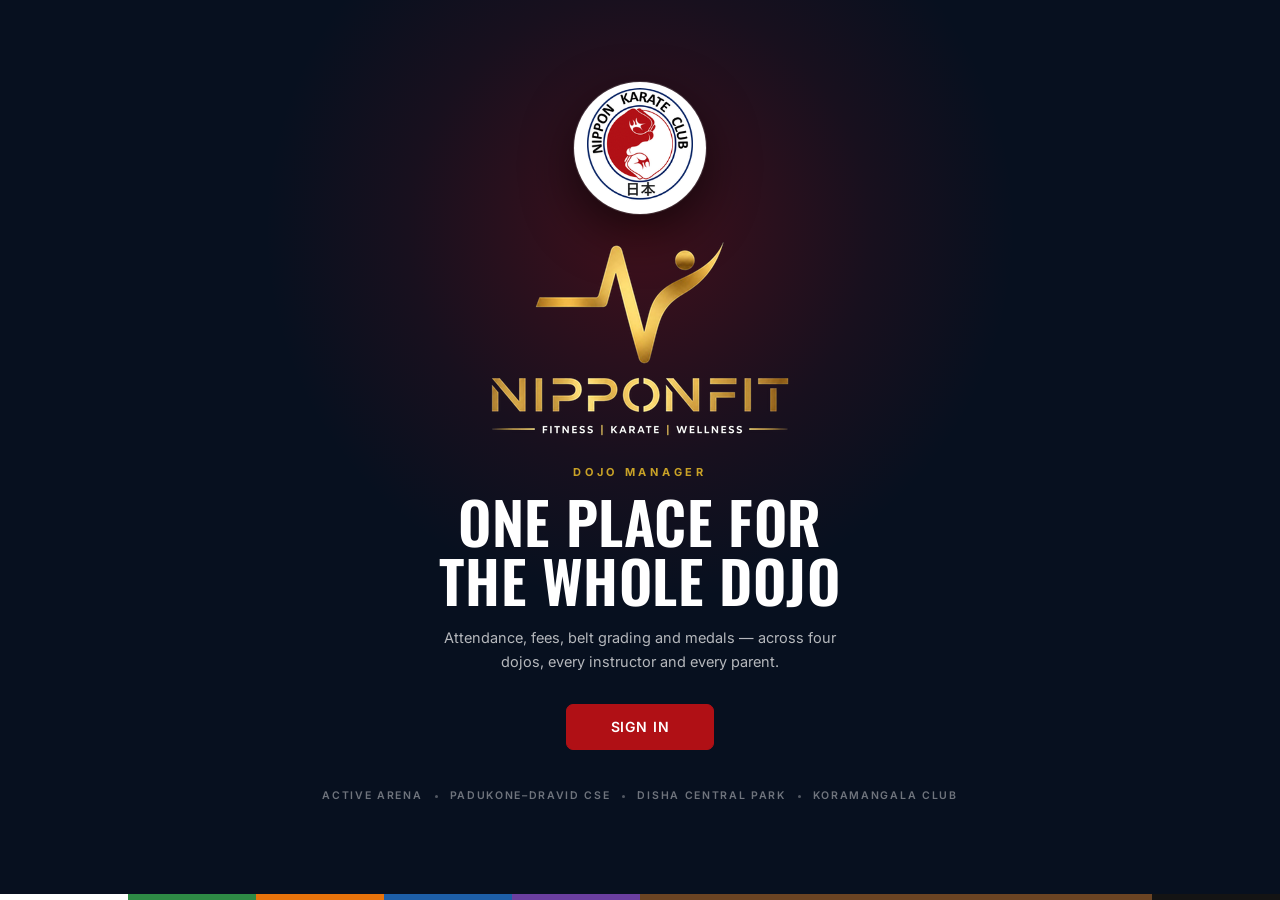
==== index.html @ 5891b711 "App Prototype update" ====
<!DOCTYPE html>
<html lang="en">
<head>
<meta charset="utf-8" />
<meta name="viewport" content="width=device-width, initial-scale=1, viewport-fit=cover" />
<title>Nippon Fit — Dojo Manager</title>
<meta name="description" content="Attendance, fees, belt grading and medals for Nippon Karate Club." />
<meta name="theme-color" content="#12305B" />

<link rel="manifest" href="manifest.json" />
<link rel="icon" href="icon-192.png" />
<link rel="apple-touch-icon" href="icon-192.png" />
<meta name="mobile-web-app-capable" content="yes" />
<meta name="apple-mobile-web-app-capable" content="yes" />
<meta name="apple-mobile-web-app-status-bar-style" content="black-translucent" />
<meta name="apple-mobile-web-app-title" content="Nippon Fit" />

<style>
  html,body { margin:0; padding:0; background:#FFFDF2; }
  #boot { min-height:100vh; display:grid; place-items:center; background:#07101F; color:#fff;
          font-family:system-ui,sans-serif; font-size:12px; letter-spacing:.24em;
          text-transform:uppercase; }
</style>
</head>
<body>
<div id="root"><div id="boot">Loading</div></div>

<script>
(()=>{var df=Object.create;var gs=Object.defineProperty;var ff=Object.getOwnPropertyDescriptor;var cf=Object.getOwnPropertyNames;var pf=Object.getPrototypeOf,mf=Object.prototype.hasOwnProperty;var jn=(e,n)=>()=>{try{return n||e((n={exports:{}}).exports,n),n.exports}catch(t){throw n=0,t}};var vf=(e,n,t,r)=>{if(n&&typeof n=="object"||typeof n=="function")for(let i of cf(n))!mf.call(e,i)&&i!==t&&gs(e,i,{get:()=>n[i],enumerable:!(r=ff(n,i))||r.enumerable});return e};var Kl=(e,n,t)=>(t=e!=null?df(pf(e)):{},vf(n||!e||!e.__esModule?gs(t,"default",{value:e,enumerable:!0}):t,e));var Is=jn(b=>{"use strict";var Ct=Symbol.for("react.element"),gf=Symbol.for("react.portal"),hf=Symbol.for("react.fragment"),yf=Symbol.for("react.strict_mode"),Af=Symbol.for("react.profiler"),Nf=Symbol.for("react.provider"),wf=Symbol.for("react.context"),Sf=Symbol.for("react.forward_ref"),kf=Symbol.for("react.suspense"),xf=Symbol.for("react.memo"),Cf=Symbol.for("react.lazy"),hs=Symbol.iterator;function Ef(e){return e===null||typeof e!="object"?null:(e=hs&&e[hs]||e["@@iterator"],typeof e=="function"?e:null)}var Ns={isMounted:function(){return!1},enqueueForceUpdate:function(){},enqueueReplaceState:function(){},enqueueSetState:function(){}},ws=Object.assign,Ss={};function Hn(e,n,t){this.props=e,this.context=n,this.refs=Ss,this.updater=t||Ns}Hn.prototype.isReactComponent={};Hn.prototype.setState=function(e,n){if(typeof e!="object"&&typeof e!="function"&&e!=null)throw Error("setState(...): takes an object of state variables to update or a function which returns an object of state variables.");this.updater.enqueueSetState(this,e,n,"setState")};Hn.prototype.forceUpdate=function(e){this.updater.enqueueForceUpdate(this,e,"forceUpdate")};function ks(){}ks.prototype=Hn.prototype;function Gl(e,n,t){this.props=e,this.context=n,this.refs=Ss,this.updater=t||Ns}var Yl=Gl.prototype=new ks;Yl.constructor=Gl;ws(Yl,Hn.prototype);Yl.isPureReactComponent=!0;var ys=Array.isArray,xs=Object.prototype.hasOwnProperty,Hl={current:null},Cs={key:!0,ref:!0,__self:!0,__source:!0};function Es(e,n,t){var r,i={},o=null,s=null;if(n!=null)for(r in n.ref!==void 0&&(s=n.ref),n.key!==void 0&&(o=""+n.key),n)xs.call(n,r)&&!Cs.hasOwnProperty(r)&&(i[r]=n[r]);var a=arguments.length-2;if(a===1)i.children=t;else if(1<a){for(var u=Array(a),d=0;d<a;d++)u[d]=arguments[d+2];i.children=u}if(e&&e.defaultProps)for(r in a=e.defaultProps,a)i[r]===void 0&&(i[r]=a[r]);return{$$typeof:Ct,type:e,key:o,ref:s,props:i,_owner:Hl.current}}function zf(e,n){return{$$typeof:Ct,type:e.type,key:n,ref:e.ref,props:e.props,_owner:e._owner}}function Jl(e){return typeof e=="object"&&e!==null&&e.$$typeof===Ct}function If(e){var n={"=":"=0",":":"=2"};return"$"+e.replace(/[=:]/g,function(t){return n[t]})}var As=/\/+/g;function Xl(e,n){return typeof e=="object"&&e!==null&&e.key!=null?If(""+e.key):n.toString(36)}function Ar(e,n,t,r,i){var o=typeof e;(o==="undefined"||o==="boolean")&&(e=null);var s=!1;if(e===null)s=!0;else switch(o){case"string":case"number":s=!0;break;case"object":switch(e.$$typeof){case Ct:case gf:s=!0}}if(s)return s=e,i=i(s),e=r===""?"."+Xl(s,0):r,ys(i)?(t="",e!=null&&(t=e.replace(As,"$&/")+"/"),Ar(i,n,t,"",function(d){return d})):i!=null&&(Jl(i)&&(i=zf(i,t+(!i.key||s&&s.key===i.key?"":(""+i.key).replace(As,"$&/")+"/")+e)),n.push(i)),1;if(s=0,r=r===""?".":r+":",ys(e))for(var a=0;a<e.length;a++){o=e[a];var u=r+Xl(o,a);s+=Ar(o,n,t,u,i)}else if(u=Ef(e),typeof u=="function")for(e=u.call(e),a=0;!(o=e.next()).done;)o=o.value,u=r+Xl(o,a++),s+=Ar(o,n,t,u,i);else if(o==="object")throw n=String(e),Error("Objects are not valid as a React child (found: "+(n==="[object Object]"?"object with keys {"+Object.keys(e).join(", ")+"}":n)+"). If you meant to render a collection of children, use an array instead.");return s}function yr(e,n,t){if(e==null)return e;var r=[],i=0;return Ar(e,r,"","",function(o){return n.call(t,o,i++)}),r}function Mf(e){if(e._status===-1){var n=e._result;n=n(),n.then(function(t){(e._status===0||e._status===-1)&&(e._status=1,e._result=t)},function(t){(e._status===0||e._status===-1)&&(e._status=2,e._result=t)}),e._status===-1&&(e._status=0,e._result=n)}if(e._status===1)return e._result.default;throw e._result}var de={current:null},Nr={transition:null},Pf={ReactCurrentDispatcher:de,ReactCurrentBatchConfig:Nr,ReactCurrentOwner:Hl};function zs(){throw Error("act(...) is not supported in production builds of React.")}b.Children={map:yr,forEach:function(e,n,t){yr(e,function(){n.apply(this,arguments)},t)},count:function(e){var n=0;return yr(e,function(){n++}),n},toArray:function(e){return yr(e,function(n){return n})||[]},only:function(e){if(!Jl(e))throw Error("React.Children.only expected to receive a single React element child.");return e}};b.Component=Hn;b.Fragment=hf;b.Profiler=Af;b.PureComponent=Gl;b.StrictMode=yf;b.Suspense=kf;b.__SECRET_INTERNALS_DO_NOT_USE_OR_YOU_WILL_BE_FIRED=Pf;b.act=zs;b.cloneElement=function(e,n,t){if(e==null)throw Error("React.cloneElement(...): The argument must be a React element, but you passed "+e+".");var r=ws({},e.props),i=e.key,o=e.ref,s=e._owner;if(n!=null){if(n.ref!==void 0&&(o=n.ref,s=Hl.current),n.key!==void 0&&(i=""+n.key),e.type&&e.type.defaultProps)var a=e.type.defaultProps;for(u in n)xs.call(n,u)&&!Cs.hasOwnProperty(u)&&(r[u]=n[u]===void 0&&a!==void 0?a[u]:n[u])}var u=arguments.length-2;if(u===1)r.children=t;else if(1<u){a=Array(u);for(var d=0;d<u;d++)a[d]=arguments[d+2];r.children=a}return{$$typeof:Ct,type:e.type,key:i,ref:o,props:r,_owner:s}};b.createContext=function(e){return e={$$typeof:wf,_currentValue:e,_currentValue2:e,_threadCount:0,Provider:null,Consumer:null,_defaultValue:null,_globalName:null},e.Provider={$$typeof:Nf,_context:e},e.Consumer=e};b.createElement=Es;b.createFactory=function(e){var n=Es.bind(null,e);return n.type=e,n};b.createRef=function(){return{current:null}};b.forwardRef=function(e){return{$$typeof:Sf,render:e}};b.isValidElement=Jl;b.lazy=function(e){return{$$typeof:Cf,_payload:{_status:-1,_result:e},_init:Mf}};b.memo=function(e,n){return{$$typeof:xf,type:e,compare:n===void 0?null:n}};b.startTransition=function(e){var n=Nr.transition;Nr.transition={};try{e()}finally{Nr.transition=n}};b.unstable_act=zs;b.useCallback=function(e,n){return de.current.useCallback(e,n)};b.useContext=function(e){return de.current.useContext(e)};b.useDebugValue=function(){};b.useDeferredValue=function(e){return de.current.useDeferredValue(e)};b.useEffect=function(e,n){return de.current.useEffect(e,n)};b.useId=function(){return de.current.useId()};b.useImperativeHandle=function(e,n,t){return de.current.useImperativeHandle(e,n,t)};b.useInsertionEffect=function(e,n){return de.current.useInsertionEffect(e,n)};b.useLayoutEffect=function(e,n){return de.current.useLayoutEffect(e,n)};b.useMemo=function(e,n){return de.current.useMemo(e,n)};b.useReducer=function(e,n,t){return de.current.useReducer(e,n,t)};b.useRef=function(e){return de.current.useRef(e)};b.useState=function(e){return de.current.useState(e)};b.useSyncExternalStore=function(e,n,t){return de.current.useSyncExternalStore(e,n,t)};b.useTransition=function(){return de.current.useTransition()};b.version="18.3.1"});var wr=jn((cm,Ms)=>{"use strict";Ms.exports=Is()});var Ls=jn(W=>{"use strict";function $l(e,n){var t=e.length;e.push(n);e:for(;0<t;){var r=t-1>>>1,i=e[r];if(0<Sr(i,n))e[r]=n,e[t]=i,t=r;else break e}}function be(e){return e.length===0?null:e[0]}function xr(e){if(e.length===0)return null;var n=e[0],t=e.pop();if(t!==n){e[0]=t;e:for(var r=0,i=e.length,o=i>>>1;r<o;){var s=2*(r+1)-1,a=e[s],u=s+1,d=e[u];if(0>Sr(a,t))u<i&&0>Sr(d,a)?(e[r]=d,e[u]=t,r=u):(e[r]=a,e[s]=t,r=s);else if(u<i&&0>Sr(d,t))e[r]=d,e[u]=t,r=u;else break e}}return n}function Sr(e,n){var t=e.sortIndex-n.sortIndex;return t!==0?t:e.id-n.id}typeof performance=="object"&&typeof performance.now=="function"?(Ps=performance,W.unstable_now=function(){return Ps.now()}):(Zl=Date,js=Zl.now(),W.unstable_now=function(){return Zl.now()-js});var Ps,Zl,js,Ue=[],dn=[],jf=1,Ee=null,le=3,Cr=!1,Tn=!1,zt=!1,bs=typeof setTimeout=="function"?setTimeout:null,Ds=typeof clearTimeout=="function"?clearTimeout:null,Ts=typeof setImmediate<"u"?setImmediate:null;typeof navigator<"u"&&navigator.scheduling!==void 0&&navigator.scheduling.isInputPending!==void 0&&navigator.scheduling.isInputPending.bind(navigator.scheduling);function ei(e){for(var n=be(dn);n!==null;){if(n.callback===null)xr(dn);else if(n.startTime<=e)xr(dn),n.sortIndex=n.expirationTime,$l(Ue,n);else break;n=be(dn)}}function ni(e){if(zt=!1,ei(e),!Tn)if(be(Ue)!==null)Tn=!0,ri(ti);else{var n=be(dn);n!==null&&li(ni,n.startTime-e)}}function ti(e,n){Tn=!1,zt&&(zt=!1,Ds(It),It=-1),Cr=!0;var t=le;try{for(ei(n),Ee=be(Ue);Ee!==null&&(!(Ee.expirationTime>n)||e&&!Ws());){var r=Ee.callback;if(typeof r=="function"){Ee.callback=null,le=Ee.priorityLevel;var i=r(Ee.expirationTime<=n);n=W.unstable_now(),typeof i=="function"?Ee.callback=i:Ee===be(Ue)&&xr(Ue),ei(n)}else xr(Ue);Ee=be(Ue)}if(Ee!==null)var o=!0;else{var s=be(dn);s!==null&&li(ni,s.startTime-n),o=!1}return o}finally{Ee=null,le=t,Cr=!1}}var Er=!1,kr=null,It=-1,Os=5,Bs=-1;function Ws(){return!(W.unstable_now()-Bs<Os)}function Rl(){if(kr!==null){var e=W.unstable_now();Bs=e;var n=!0;try{n=kr(!0,e)}finally{n?Et():(Er=!1,kr=null)}}else Er=!1}var Et;typeof Ts=="function"?Et=function(){Ts(Rl)}:typeof MessageChannel<"u"?(_l=new MessageChannel,Vs=_l.port2,_l.port1.onmessage=Rl,Et=function(){Vs.postMessage(null)}):Et=function(){bs(Rl,0)};var _l,Vs;function ri(e){kr=e,Er||(Er=!0,Et())}function li(e,n){It=bs(function(){e(W.unstable_now())},n)}W.unstable_IdlePriority=5;W.unstable_ImmediatePriority=1;W.unstable_LowPriority=4;W.unstable_NormalPriority=3;W.unstable_Profiling=null;W.unstable_UserBlockingPriority=2;W.unstable_cancelCallback=function(e){e.callback=null};W.unstable_continueExecution=function(){Tn||Cr||(Tn=!0,ri(ti))};W.unstable_forceFrameRate=function(e){0>e||125<e?console.error("forceFrameRate takes a positive int between 0 and 125, forcing frame rates higher than 125 fps is not supported"):Os=0<e?Math.floor(1e3/e):5};W.unstable_getCurrentPriorityLevel=function(){return le};W.unstable_getFirstCallbackNode=function(){return be(Ue)};W.unstable_next=function(e){switch(le){case 1:case 2:case 3:var n=3;break;default:n=le}var t=le;le=n;try{return e()}finally{le=t}};W.unstable_pauseExecution=function(){};W.unstable_requestPaint=function(){};W.unstable_runWithPriority=function(e,n){switch(e){case 1:case 2:case 3:case 4:case 5:break;default:e=3}var t=le;le=e;try{return n()}finally{le=t}};W.unstable_scheduleCallback=function(e,n,t){var r=W.unstable_now();switch(typeof t=="object"&&t!==null?(t=t.delay,t=typeof t=="number"&&0<t?r+t:r):t=r,e){case 1:var i=-1;break;case 2:i=250;break;case 5:i=1073741823;break;case 4:i=1e4;break;default:i=5e3}return i=t+i,e={id:jf++,callback:n,priorityLevel:e,startTime:t,expirationTime:i,sortIndex:-1},t>r?(e.sortIndex=t,$l(dn,e),be(Ue)===null&&e===be(dn)&&(zt?(Ds(It),It=-1):zt=!0,li(ni,t-r))):(e.sortIndex=i,$l(Ue,e),Tn||Cr||(Tn=!0,ri(ti))),e};W.unstable_shouldYield=Ws;W.unstable_wrapCallback=function(e){var n=le;return function(){var t=le;le=n;try{return e.apply(this,arguments)}finally{le=t}}}});var Qs=jn((mm,Fs)=>{"use strict";Fs.exports=Ls()});var Xd=jn(Ce=>{"use strict";var Tf=wr(),ke=Qs();function x(e){for(var n="https://reactjs.org/docs/error-decoder.html?invariant="+e,t=1;t<arguments.length;t++)n+="&args[]="+encodeURIComponent(arguments[t]);return"Minified React error #"+e+"; visit "+n+" for the full message or use the non-minified dev environment for full errors and additional helpful warnings."}var Ha=new Set,Zt={};function Xn(e,n){vt(e,n),vt(e+"Capture",n)}function vt(e,n){for(Zt[e]=n,e=0;e<n.length;e++)Ha.add(n[e])}var en=!(typeof window>"u"||typeof window.document>"u"||typeof window.document.createElement>"u"),zi=Object.prototype.hasOwnProperty,Vf=/^[:A-Z_a-z\u00C0-\u00D6\u00D8-\u00F6\u00F8-\u02FF\u0370-\u037D\u037F-\u1FFF\u200C-\u200D\u2070-\u218F\u2C00-\u2FEF\u3001-\uD7FF\uF900-\uFDCF\uFDF0-\uFFFD][:A-Z_a-z\u00C0-\u00D6\u00D8-\u00F6\u00F8-\u02FF\u0370-\u037D\u037F-\u1FFF\u200C-\u200D\u2070-\u218F\u2C00-\u2FEF\u3001-\uD7FF\uF900-\uFDCF\uFDF0-\uFFFD\-.0-9\u00B7\u0300-\u036F\u203F-\u2040]*$/,Us={},qs={};function bf(e){return zi.call(qs,e)?!0:zi.call(Us,e)?!1:Vf.test(e)?qs[e]=!0:(Us[e]=!0,!1)}function Df(e,n,t,r){if(t!==null&&t.type===0)return!1;switch(typeof n){case"function":case"symbol":return!0;case"boolean":return r?!1:t!==null?!t.acceptsBooleans:(e=e.toLowerCase().slice(0,5),e!=="data-"&&e!=="aria-");default:return!1}}function Of(e,n,t,r){if(n===null||typeof n>"u"||Df(e,n,t,r))return!0;if(r)return!1;if(t!==null)switch(t.type){case 3:return!n;case 4:return n===!1;case 5:return isNaN(n);case 6:return isNaN(n)||1>n}return!1}function pe(e,n,t,r,i,o,s){this.acceptsBooleans=n===2||n===3||n===4,this.attributeName=r,this.attributeNamespace=i,this.mustUseProperty=t,this.propertyName=e,this.type=n,this.sanitizeURL=o,this.removeEmptyString=s}var ne={};"children dangerouslySetInnerHTML defaultValue defaultChecked innerHTML suppressContentEditableWarning suppressHydrationWarning style".split(" ").forEach(function(e){ne[e]=new pe(e,0,!1,e,null,!1,!1)});[["acceptCharset","accept-charset"],["className","class"],["htmlFor","for"],["httpEquiv","http-equiv"]].forEach(function(e){var n=e[0];ne[n]=new pe(n,1,!1,e[1],null,!1,!1)});["contentEditable","draggable","spellCheck","value"].forEach(function(e){ne[e]=new pe(e,2,!1,e.toLowerCase(),null,!1,!1)});["autoReverse","externalResourcesRequired","focusable","preserveAlpha"].forEach(function(e){ne[e]=new pe(e,2,!1,e,null,!1,!1)});"allowFullScreen async autoFocus autoPlay controls default defer disabled disablePictureInPicture disableRemotePlayback formNoValidate hidden loop noModule noValidate open playsInline readOnly required reversed scoped seamless itemScope".split(" ").forEach(function(e){ne[e]=new pe(e,3,!1,e.toLowerCase(),null,!1,!1)});["checked","multiple","muted","selected"].forEach(function(e){ne[e]=new pe(e,3,!0,e,null,!1,!1)});["capture","download"].forEach(function(e){ne[e]=new pe(e,4,!1,e,null,!1,!1)});["cols","rows","size","span"].forEach(function(e){ne[e]=new pe(e,6,!1,e,null,!1,!1)});["rowSpan","start"].forEach(function(e){ne[e]=new pe(e,5,!1,e.toLowerCase(),null,!1,!1)});var No=/[\-:]([a-z])/g;function wo(e){return e[1].toUpperCase()}"accent-height alignment-baseline arabic-form baseline-shift cap-height clip-path clip-rule color-interpolation color-interpolation-filters color-profile color-rendering dominant-baseline enable-background fill-opacity fill-rule flood-color flood-opacity font-family font-size font-size-adjust font-stretch font-style font-variant font-weight glyph-name glyph-orientation-horizontal glyph-orientation-vertical horiz-adv-x horiz-origin-x image-rendering letter-spacing lighting-color marker-end marker-mid marker-start overline-position overline-thickness paint-order panose-1 pointer-events rendering-intent shape-rendering stop-color stop-opacity strikethrough-position strikethrough-thickness stroke-dasharray stroke-dashoffset stroke-linecap stroke-linejoin stroke-miterlimit stroke-opacity stroke-width text-anchor text-decoration text-rendering underline-position underline-thickness unicode-bidi unicode-range units-per-em v-alphabetic v-hanging v-ideographic v-mathematical vector-effect vert-adv-y vert-origin-x vert-origin-y word-spacing writing-mode xmlns:xlink x-height".split(" ").forEach(function(e){var n=e.replace(No,wo);ne[n]=new pe(n,1,!1,e,null,!1,!1)});"xlink:actuate xlink:arcrole xlink:role xlink:show xlink:title xlink:type".split(" ").forEach(function(e){var n=e.replace(No,wo);ne[n]=new pe(n,1,!1,e,"http://www.w3.org/1999/xlink",!1,!1)});["xml:base","xml:lang","xml:space"].forEach(function(e){var n=e.replace(No,wo);ne[n]=new pe(n,1,!1,e,"http://www.w3.org/XML/1998/namespace",!1,!1)});["tabIndex","crossOrigin"].forEach(function(e){ne[e]=new pe(e,1,!1,e.toLowerCase(),null,!1,!1)});ne.xlinkHref=new pe("xlinkHref",1,!1,"xlink:href","http://www.w3.org/1999/xlink",!0,!1);["src","href","action","formAction"].forEach(function(e){ne[e]=new pe(e,1,!1,e.toLowerCase(),null,!0,!0)});function So(e,n,t,r){var i=ne.hasOwnProperty(n)?ne[n]:null;(i!==null?i.type!==0:r||!(2<n.length)||n[0]!=="o"&&n[0]!=="O"||n[1]!=="n"&&n[1]!=="N")&&(Of(n,t,i,r)&&(t=null),r||i===null?bf(n)&&(t===null?e.removeAttribute(n):e.setAttribute(n,""+t)):i.mustUseProperty?e[i.propertyName]=t===null?i.type===3?!1:"":t:(n=i.attributeName,r=i.attributeNamespace,t===null?e.removeAttribute(n):(i=i.type,t=i===3||i===4&&t===!0?"":""+t,r?e.setAttributeNS(r,n,t):e.setAttribute(n,t))))}var ln=Tf.__SECRET_INTERNALS_DO_NOT_USE_OR_YOU_WILL_BE_FIRED,zr=Symbol.for("react.element"),Rn=Symbol.for("react.portal"),_n=Symbol.for("react.fragment"),ko=Symbol.for("react.strict_mode"),Ii=Symbol.for("react.profiler"),Ja=Symbol.for("react.provider"),Za=Symbol.for("react.context"),xo=Symbol.for("react.forward_ref"),Mi=Symbol.for("react.suspense"),Pi=Symbol.for("react.suspense_list"),Co=Symbol.for("react.memo"),cn=Symbol.for("react.lazy"),Ra=Symbol.for("react.offscreen"),Ks=Symbol.iterator;function Mt(e){return e===null||typeof e!="object"?null:(e=Ks&&e[Ks]||e["@@iterator"],typeof e=="function"?e:null)}var X=Object.assign,ii;function Bt(e){if(ii===void 0)try{throw Error()}catch(t){var n=t.stack.trim().match(/\n( *(at )?)/);ii=n&&n[1]||""}return`
`+ii+e}var oi=!1;function si(e,n){if(!e||oi)return"";oi=!0;var t=Error.prepareStackTrace;Error.prepareStackTrace=void 0;try{if(n)if(n=function(){throw Error()},Object.defineProperty(n.prototype,"props",{set:function(){throw Error()}}),typeof Reflect=="object"&&Reflect.construct){try{Reflect.construct(n,[])}catch(d){var r=d}Reflect.construct(e,[],n)}else{try{n.call()}catch(d){r=d}e.call(n.prototype)}else{try{throw Error()}catch(d){r=d}e()}}catch(d){if(d&&r&&typeof d.stack=="string"){for(var i=d.stack.split(`
`),o=r.stack.split(`
`),s=i.length-1,a=o.length-1;1<=s&&0<=a&&i[s]!==o[a];)a--;for(;1<=s&&0<=a;s--,a--)if(i[s]!==o[a]){if(s!==1||a!==1)do if(s--,a--,0>a||i[s]!==o[a]){var u=`
`+i[s].replace(" at new "," at ");return e.displayName&&u.includes("<anonymous>")&&(u=u.replace("<anonymous>",e.displayName)),u}while(1<=s&&0<=a);break}}}finally{oi=!1,Error.prepareStackTrace=t}return(e=e?e.displayName||e.name:"")?Bt(e):""}function Bf(e){switch(e.tag){case 5:return Bt(e.type);case 16:return Bt("Lazy");case 13:return Bt("Suspense");case 19:return Bt("SuspenseList");case 0:case 2:case 15:return e=si(e.type,!1),e;case 11:return e=si(e.type.render,!1),e;case 1:return e=si(e.type,!0),e;default:return""}}function ji(e){if(e==null)return null;if(typeof e=="function")return e.displayName||e.name||null;if(typeof e=="string")return e;switch(e){case _n:return"Fragment";case Rn:return"Portal";case Ii:return"Profiler";case ko:return"StrictMode";case Mi:return"Suspense";case Pi:return"SuspenseList"}if(typeof e=="object")switch(e.$$typeof){case Za:return(e.displayName||"Context")+".Consumer";case Ja:return(e._context.displayName||"Context")+".Provider";case xo:var n=e.render;return e=e.displayName,e||(e=n.displayName||n.name||"",e=e!==""?"ForwardRef("+e+")":"ForwardRef"),e;case Co:return n=e.displayName||null,n!==null?n:ji(e.type)||"Memo";case cn:n=e._payload,e=e._init;try{return ji(e(n))}catch{}}return null}function Wf(e){var n=e.type;switch(e.tag){case 24:return"Cache";case 9:return(n.displayName||"Context")+".Consumer";case 10:return(n._context.displayName||"Context")+".Provider";case 18:return"DehydratedFragment";case 11:return e=n.render,e=e.displayName||e.name||"",n.displayName||(e!==""?"ForwardRef("+e+")":"ForwardRef");case 7:return"Fragment";case 5:return n;case 4:return"Portal";case 3:return"Root";case 6:return"Text";case 16:return ji(n);case 8:return n===ko?"StrictMode":"Mode";case 22:return"Offscreen";case 12:return"Profiler";case 21:return"Scope";case 13:return"Suspense";case 19:return"SuspenseList";case 25:return"TracingMarker";case 1:case 0:case 17:case 2:case 14:case 15:if(typeof n=="function")return n.displayName||n.name||null;if(typeof n=="string")return n}return null}function En(e){switch(typeof e){case"boolean":case"number":case"string":case"undefined":return e;case"object":return e;default:return""}}function _a(e){var n=e.type;return(e=e.nodeName)&&e.toLowerCase()==="input"&&(n==="checkbox"||n==="radio")}function Lf(e){var n=_a(e)?"checked":"value",t=Object.getOwnPropertyDescriptor(e.constructor.prototype,n),r=""+e[n];if(!e.hasOwnProperty(n)&&typeof t<"u"&&typeof t.get=="function"&&typeof t.set=="function"){var i=t.get,o=t.set;return Object.defineProperty(e,n,{configurable:!0,get:function(){return i.call(this)},set:function(s){r=""+s,o.call(this,s)}}),Object.defineProperty(e,n,{enumerable:t.enumerable}),{getValue:function(){return r},setValue:function(s){r=""+s},stopTracking:function(){e._valueTracker=null,delete e[n]}}}}function Ir(e){e._valueTracker||(e._valueTracker=Lf(e))}function $a(e){if(!e)return!1;var n=e._valueTracker;if(!n)return!0;var t=n.getValue(),r="";return e&&(r=_a(e)?e.checked?"true":"false":e.value),e=r,e!==t?(n.setValue(e),!0):!1}function tl(e){if(e=e||(typeof document<"u"?document:void 0),typeof e>"u")return null;try{return e.activeElement||e.body}catch{return e.body}}function Ti(e,n){var t=n.checked;return X({},n,{defaultChecked:void 0,defaultValue:void 0,value:void 0,checked:t??e._wrapperState.initialChecked})}function Xs(e,n){var t=n.defaultValue==null?"":n.defaultValue,r=n.checked!=null?n.checked:n.defaultChecked;t=En(n.value!=null?n.value:t),e._wrapperState={initialChecked:r,initialValue:t,controlled:n.type==="checkbox"||n.type==="radio"?n.checked!=null:n.value!=null}}function eu(e,n){n=n.checked,n!=null&&So(e,"checked",n,!1)}function Vi(e,n){eu(e,n);var t=En(n.value),r=n.type;if(t!=null)r==="number"?(t===0&&e.value===""||e.value!=t)&&(e.value=""+t):e.value!==""+t&&(e.value=""+t);else if(r==="submit"||r==="reset"){e.removeAttribute("value");return}n.hasOwnProperty("value")?bi(e,n.type,t):n.hasOwnProperty("defaultValue")&&bi(e,n.type,En(n.defaultValue)),n.checked==null&&n.defaultChecked!=null&&(e.defaultChecked=!!n.defaultChecked)}function Gs(e,n,t){if(n.hasOwnProperty("value")||n.hasOwnProperty("defaultValue")){var r=n.type;if(!(r!=="submit"&&r!=="reset"||n.value!==void 0&&n.value!==null))return;n=""+e._wrapperState.initialValue,t||n===e.value||(e.value=n),e.defaultValue=n}t=e.name,t!==""&&(e.name=""),e.defaultChecked=!!e._wrapperState.initialChecked,t!==""&&(e.name=t)}function bi(e,n,t){(n!=="number"||tl(e.ownerDocument)!==e)&&(t==null?e.defaultValue=""+e._wrapperState.initialValue:e.defaultValue!==""+t&&(e.defaultValue=""+t))}var Wt=Array.isArray;function ut(e,n,t,r){if(e=e.options,n){n={};for(var i=0;i<t.length;i++)n["$"+t[i]]=!0;for(t=0;t<e.length;t++)i=n.hasOwnProperty("$"+e[t].value),e[t].selected!==i&&(e[t].selected=i),i&&r&&(e[t].defaultSelected=!0)}else{for(t=""+En(t),n=null,i=0;i<e.length;i++){if(e[i].value===t){e[i].selected=!0,r&&(e[i].defaultSelected=!0);return}n!==null||e[i].disabled||(n=e[i])}n!==null&&(n.selected=!0)}}function Di(e,n){if(n.dangerouslySetInnerHTML!=null)throw Error(x(91));return X({},n,{value:void 0,defaultValue:void 0,children:""+e._wrapperState.initialValue})}function Ys(e,n){var t=n.value;if(t==null){if(t=n.children,n=n.defaultValue,t!=null){if(n!=null)throw Error(x(92));if(Wt(t)){if(1<t.length)throw Error(x(93));t=t[0]}n=t}n==null&&(n=""),t=n}e._wrapperState={initialValue:En(t)}}function nu(e,n){var t=En(n.value),r=En(n.defaultValue);t!=null&&(t=""+t,t!==e.value&&(e.value=t),n.defaultValue==null&&e.defaultValue!==t&&(e.defaultValue=t)),r!=null&&(e.defaultValue=""+r)}function Hs(e){var n=e.textContent;n===e._wrapperState.initialValue&&n!==""&&n!==null&&(e.value=n)}function tu(e){switch(e){case"svg":return"http://www.w3.org/2000/svg";case"math":return"http://www.w3.org/1998/Math/MathML";default:return"http://www.w3.org/1999/xhtml"}}function Oi(e,n){return e==null||e==="http://www.w3.org/1999/xhtml"?tu(n):e==="http://www.w3.org/2000/svg"&&n==="foreignObject"?"http://www.w3.org/1999/xhtml":e}var Mr,ru=(function(e){return typeof MSApp<"u"&&MSApp.execUnsafeLocalFunction?function(n,t,r,i){MSApp.execUnsafeLocalFunction(function(){return e(n,t,r,i)})}:e})(function(e,n){if(e.namespaceURI!=="http://www.w3.org/2000/svg"||"innerHTML"in e)e.innerHTML=n;else{for(Mr=Mr||document.createElement("div"),Mr.innerHTML="<svg>"+n.valueOf().toString()+"</svg>",n=Mr.firstChild;e.firstChild;)e.removeChild(e.firstChild);for(;n.firstChild;)e.appendChild(n.firstChild)}});function Rt(e,n){if(n){var t=e.firstChild;if(t&&t===e.lastChild&&t.nodeType===3){t.nodeValue=n;return}}e.textContent=n}var Qt={animationIterationCount:!0,aspectRatio:!0,borderImageOutset:!0,borderImageSlice:!0,borderImageWidth:!0,boxFlex:!0,boxFlexGroup:!0,boxOrdinalGroup:!0,columnCount:!0,columns:!0,flex:!0,flexGrow:!0,flexPositive:!0,flexShrink:!0,flexNegative:!0,flexOrder:!0,gridArea:!0,gridRow:!0,gridRowEnd:!0,gridRowSpan:!0,gridRowStart:!0,gridColumn:!0,gridColumnEnd:!0,gridColumnSpan:!0,gridColumnStart:!0,fontWeight:!0,lineClamp:!0,lineHeight:!0,opacity:!0,order:!0,orphans:!0,tabSize:!0,widows:!0,zIndex:!0,zoom:!0,fillOpacity:!0,floodOpacity:!0,stopOpacity:!0,strokeDasharray:!0,strokeDashoffset:!0,strokeMiterlimit:!0,strokeOpacity:!0,strokeWidth:!0},Ff=["Webkit","ms","Moz","O"];Object.keys(Qt).forEach(function(e){Ff.forEach(function(n){n=n+e.charAt(0).toUpperCase()+e.substring(1),Qt[n]=Qt[e]})});function lu(e,n,t){return n==null||typeof n=="boolean"||n===""?"":t||typeof n!="number"||n===0||Qt.hasOwnProperty(e)&&Qt[e]?(""+n).trim():n+"px"}function iu(e,n){e=e.style;for(var t in n)if(n.hasOwnProperty(t)){var r=t.indexOf("--")===0,i=lu(t,n[t],r);t==="float"&&(t="cssFloat"),r?e.setProperty(t,i):e[t]=i}}var Qf=X({menuitem:!0},{area:!0,base:!0,br:!0,col:!0,embed:!0,hr:!0,img:!0,input:!0,keygen:!0,link:!0,meta:!0,param:!0,source:!0,track:!0,wbr:!0});function Bi(e,n){if(n){if(Qf[e]&&(n.children!=null||n.dangerouslySetInnerHTML!=null))throw Error(x(137,e));if(n.dangerouslySetInnerHTML!=null){if(n.children!=null)throw Error(x(60));if(typeof n.dangerouslySetInnerHTML!="object"||!("__html"in n.dangerouslySetInnerHTML))throw Error(x(61))}if(n.style!=null&&typeof n.style!="object")throw Error(x(62))}}function Wi(e,n){if(e.indexOf("-")===-1)return typeof n.is=="string";switch(e){case"annotation-xml":case"color-profile":case"font-face":case"font-face-src":case"font-face-uri":case"font-face-format":case"font-face-name":case"missing-glyph":return!1;default:return!0}}var Li=null;function Eo(e){return e=e.target||e.srcElement||window,e.correspondingUseElement&&(e=e.correspondingUseElement),e.nodeType===3?e.parentNode:e}var Fi=null,dt=null,ft=null;function Js(e){if(e=vr(e)){if(typeof Fi!="function")throw Error(x(280));var n=e.stateNode;n&&(n=Pl(n),Fi(e.stateNode,e.type,n))}}function ou(e){dt?ft?ft.push(e):ft=[e]:dt=e}function su(){if(dt){var e=dt,n=ft;if(ft=dt=null,Js(e),n)for(e=0;e<n.length;e++)Js(n[e])}}function au(e,n){return e(n)}function uu(){}var ai=!1;function du(e,n,t){if(ai)return e(n,t);ai=!0;try{return au(e,n,t)}finally{ai=!1,(dt!==null||ft!==null)&&(uu(),su())}}function _t(e,n){var t=e.stateNode;if(t===null)return null;var r=Pl(t);if(r===null)return null;t=r[n];e:switch(n){case"onClick":case"onClickCapture":case"onDoubleClick":case"onDoubleClickCapture":case"onMouseDown":case"onMouseDownCapture":case"onMouseMove":case"onMouseMoveCapture":case"onMouseUp":case"onMouseUpCapture":case"onMouseEnter":(r=!r.disabled)||(e=e.type,r=!(e==="button"||e==="input"||e==="select"||e==="textarea")),e=!r;break e;default:e=!1}if(e)return null;if(t&&typeof t!="function")throw Error(x(231,n,typeof t));return t}var Qi=!1;if(en)try{Jn={},Object.defineProperty(Jn,"passive",{get:function(){Qi=!0}}),window.addEventListener("test",Jn,Jn),window.removeEventListener("test",Jn,Jn)}catch{Qi=!1}var Jn;function Uf(e,n,t,r,i,o,s,a,u){var d=Array.prototype.slice.call(arguments,3);try{n.apply(t,d)}catch(m){this.onError(m)}}var Ut=!1,rl=null,ll=!1,Ui=null,qf={onError:function(e){Ut=!0,rl=e}};function Kf(e,n,t,r,i,o,s,a,u){Ut=!1,rl=null,Uf.apply(qf,arguments)}function Xf(e,n,t,r,i,o,s,a,u){if(Kf.apply(this,arguments),Ut){if(Ut){var d=rl;Ut=!1,rl=null}else throw Error(x(198));ll||(ll=!0,Ui=d)}}function Gn(e){var n=e,t=e;if(e.alternate)for(;n.return;)n=n.return;else{e=n;do n=e,(n.flags&4098)!==0&&(t=n.return),e=n.return;while(e)}return n.tag===3?t:null}function fu(e){if(e.tag===13){var n=e.memoizedState;if(n===null&&(e=e.alternate,e!==null&&(n=e.memoizedState)),n!==null)return n.dehydrated}return null}function Zs(e){if(Gn(e)!==e)throw Error(x(188))}function Gf(e){var n=e.alternate;if(!n){if(n=Gn(e),n===null)throw Error(x(188));return n!==e?null:e}for(var t=e,r=n;;){var i=t.return;if(i===null)break;var o=i.alternate;if(o===null){if(r=i.return,r!==null){t=r;continue}break}if(i.child===o.child){for(o=i.child;o;){if(o===t)return Zs(i),e;if(o===r)return Zs(i),n;o=o.sibling}throw Error(x(188))}if(t.return!==r.return)t=i,r=o;else{for(var s=!1,a=i.child;a;){if(a===t){s=!0,t=i,r=o;break}if(a===r){s=!0,r=i,t=o;break}a=a.sibling}if(!s){for(a=o.child;a;){if(a===t){s=!0,t=o,r=i;break}if(a===r){s=!0,r=o,t=i;break}a=a.sibling}if(!s)throw Error(x(189))}}if(t.alternate!==r)throw Error(x(190))}if(t.tag!==3)throw Error(x(188));return t.stateNode.current===t?e:n}function cu(e){return e=Gf(e),e!==null?pu(e):null}function pu(e){if(e.tag===5||e.tag===6)return e;for(e=e.child;e!==null;){var n=pu(e);if(n!==null)return n;e=e.sibling}return null}var mu=ke.unstable_scheduleCallback,Rs=ke.unstable_cancelCallback,Yf=ke.unstable_shouldYield,Hf=ke.unstable_requestPaint,Y=ke.unstable_now,Jf=ke.unstable_getCurrentPriorityLevel,zo=ke.unstable_ImmediatePriority,vu=ke.unstable_UserBlockingPriority,il=ke.unstable_NormalPriority,Zf=ke.unstable_LowPriority,gu=ke.unstable_IdlePriority,El=null,Ge=null;function Rf(e){if(Ge&&typeof Ge.onCommitFiberRoot=="function")try{Ge.onCommitFiberRoot(El,e,void 0,(e.current.flags&128)===128)}catch{}}var Le=Math.clz32?Math.clz32:ec,_f=Math.log,$f=Math.LN2;function ec(e){return e>>>=0,e===0?32:31-(_f(e)/$f|0)|0}var Pr=64,jr=4194304;function Lt(e){switch(e&-e){case 1:return 1;case 2:return 2;case 4:return 4;case 8:return 8;case 16:return 16;case 32:return 32;case 64:case 128:case 256:case 512:case 1024:case 2048:case 4096:case 8192:case 16384:case 32768:case 65536:case 131072:case 262144:case 524288:case 1048576:case 2097152:return e&4194240;case 4194304:case 8388608:case 16777216:case 33554432:case 67108864:return e&130023424;case 134217728:return 134217728;case 268435456:return 268435456;case 536870912:return 536870912;case 1073741824:return 1073741824;default:return e}}function ol(e,n){var t=e.pendingLanes;if(t===0)return 0;var r=0,i=e.suspendedLanes,o=e.pingedLanes,s=t&268435455;if(s!==0){var a=s&~i;a!==0?r=Lt(a):(o&=s,o!==0&&(r=Lt(o)))}else s=t&~i,s!==0?r=Lt(s):o!==0&&(r=Lt(o));if(r===0)return 0;if(n!==0&&n!==r&&(n&i)===0&&(i=r&-r,o=n&-n,i>=o||i===16&&(o&4194240)!==0))return n;if((r&4)!==0&&(r|=t&16),n=e.entangledLanes,n!==0)for(e=e.entanglements,n&=r;0<n;)t=31-Le(n),i=1<<t,r|=e[t],n&=~i;return r}function nc(e,n){switch(e){case 1:case 2:case 4:return n+250;case 8:case 16:case 32:case 64:case 128:case 256:case 512:case 1024:case 2048:case 4096:case 8192:case 16384:case 32768:case 65536:case 131072:case 262144:case 524288:case 1048576:case 2097152:return n+5e3;case 4194304:case 8388608:case 16777216:case 33554432:case 67108864:return-1;case 134217728:case 268435456:case 536870912:case 1073741824:return-1;default:return-1}}function tc(e,n){for(var t=e.suspendedLanes,r=e.pingedLanes,i=e.expirationTimes,o=e.pendingLanes;0<o;){var s=31-Le(o),a=1<<s,u=i[s];u===-1?((a&t)===0||(a&r)!==0)&&(i[s]=nc(a,n)):u<=n&&(e.expiredLanes|=a),o&=~a}}function qi(e){return e=e.pendingLanes&-1073741825,e!==0?e:e&1073741824?1073741824:0}function hu(){var e=Pr;return Pr<<=1,(Pr&4194240)===0&&(Pr=64),e}function ui(e){for(var n=[],t=0;31>t;t++)n.push(e);return n}function pr(e,n,t){e.pendingLanes|=n,n!==536870912&&(e.suspendedLanes=0,e.pingedLanes=0),e=e.eventTimes,n=31-Le(n),e[n]=t}function rc(e,n){var t=e.pendingLanes&~n;e.pendingLanes=n,e.suspendedLanes=0,e.pingedLanes=0,e.expiredLanes&=n,e.mutableReadLanes&=n,e.entangledLanes&=n,n=e.entanglements;var r=e.eventTimes;for(e=e.expirationTimes;0<t;){var i=31-Le(t),o=1<<i;n[i]=0,r[i]=-1,e[i]=-1,t&=~o}}function Io(e,n){var t=e.entangledLanes|=n;for(e=e.entanglements;t;){var r=31-Le(t),i=1<<r;i&n|e[r]&n&&(e[r]|=n),t&=~i}}var B=0;function yu(e){return e&=-e,1<e?4<e?(e&268435455)!==0?16:536870912:4:1}var Au,Mo,Nu,wu,Su,Ki=!1,Tr=[],yn=null,An=null,Nn=null,$t=new Map,er=new Map,mn=[],lc="mousedown mouseup touchcancel touchend touchstart auxclick dblclick pointercancel pointerdown pointerup dragend dragstart drop compositionend compositionstart keydown keypress keyup input textInput copy cut paste click change contextmenu reset submit".split(" ");function _s(e,n){switch(e){case"focusin":case"focusout":yn=null;break;case"dragenter":case"dragleave":An=null;break;case"mouseover":case"mouseout":Nn=null;break;case"pointerover":case"pointerout":$t.delete(n.pointerId);break;case"gotpointercapture":case"lostpointercapture":er.delete(n.pointerId)}}function Pt(e,n,t,r,i,o){return e===null||e.nativeEvent!==o?(e={blockedOn:n,domEventName:t,eventSystemFlags:r,nativeEvent:o,targetContainers:[i]},n!==null&&(n=vr(n),n!==null&&Mo(n)),e):(e.eventSystemFlags|=r,n=e.targetContainers,i!==null&&n.indexOf(i)===-1&&n.push(i),e)}function ic(e,n,t,r,i){switch(n){case"focusin":return yn=Pt(yn,e,n,t,r,i),!0;case"dragenter":return An=Pt(An,e,n,t,r,i),!0;case"mouseover":return Nn=Pt(Nn,e,n,t,r,i),!0;case"pointerover":var o=i.pointerId;return $t.set(o,Pt($t.get(o)||null,e,n,t,r,i)),!0;case"gotpointercapture":return o=i.pointerId,er.set(o,Pt(er.get(o)||null,e,n,t,r,i)),!0}return!1}function ku(e){var n=Dn(e.target);if(n!==null){var t=Gn(n);if(t!==null){if(n=t.tag,n===13){if(n=fu(t),n!==null){e.blockedOn=n,Su(e.priority,function(){Nu(t)});return}}else if(n===3&&t.stateNode.current.memoizedState.isDehydrated){e.blockedOn=t.tag===3?t.stateNode.containerInfo:null;return}}}e.blockedOn=null}function Gr(e){if(e.blockedOn!==null)return!1;for(var n=e.targetContainers;0<n.length;){var t=Xi(e.domEventName,e.eventSystemFlags,n[0],e.nativeEvent);if(t===null){t=e.nativeEvent;var r=new t.constructor(t.type,t);Li=r,t.target.dispatchEvent(r),Li=null}else return n=vr(t),n!==null&&Mo(n),e.blockedOn=t,!1;n.shift()}return!0}function $s(e,n,t){Gr(e)&&t.delete(n)}function oc(){Ki=!1,yn!==null&&Gr(yn)&&(yn=null),An!==null&&Gr(An)&&(An=null),Nn!==null&&Gr(Nn)&&(Nn=null),$t.forEach($s),er.forEach($s)}function jt(e,n){e.blockedOn===n&&(e.blockedOn=null,Ki||(Ki=!0,ke.unstable_scheduleCallback(ke.unstable_NormalPriority,oc)))}function nr(e){function n(i){return jt(i,e)}if(0<Tr.length){jt(Tr[0],e);for(var t=1;t<Tr.length;t++){var r=Tr[t];r.blockedOn===e&&(r.blockedOn=null)}}for(yn!==null&&jt(yn,e),An!==null&&jt(An,e),Nn!==null&&jt(Nn,e),$t.forEach(n),er.forEach(n),t=0;t<mn.length;t++)r=mn[t],r.blockedOn===e&&(r.blockedOn=null);for(;0<mn.length&&(t=mn[0],t.blockedOn===null);)ku(t),t.blockedOn===null&&mn.shift()}var ct=ln.ReactCurrentBatchConfig,sl=!0;function sc(e,n,t,r){var i=B,o=ct.transition;ct.transition=null;try{B=1,Po(e,n,t,r)}finally{B=i,ct.transition=o}}function ac(e,n,t,r){var i=B,o=ct.transition;ct.transition=null;try{B=4,Po(e,n,t,r)}finally{B=i,ct.transition=o}}function Po(e,n,t,r){if(sl){var i=Xi(e,n,t,r);if(i===null)gi(e,n,r,al,t),_s(e,r);else if(ic(i,e,n,t,r))r.stopPropagation();else if(_s(e,r),n&4&&-1<lc.indexOf(e)){for(;i!==null;){var o=vr(i);if(o!==null&&Au(o),o=Xi(e,n,t,r),o===null&&gi(e,n,r,al,t),o===i)break;i=o}i!==null&&r.stopPropagation()}else gi(e,n,r,null,t)}}var al=null;function Xi(e,n,t,r){if(al=null,e=Eo(r),e=Dn(e),e!==null)if(n=Gn(e),n===null)e=null;else if(t=n.tag,t===13){if(e=fu(n),e!==null)return e;e=null}else if(t===3){if(n.stateNode.current.memoizedState.isDehydrated)return n.tag===3?n.stateNode.containerInfo:null;e=null}else n!==e&&(e=null);return al=e,null}function xu(e){switch(e){case"cancel":case"click":case"close":case"contextmenu":case"copy":case"cut":case"auxclick":case"dblclick":case"dragend":case"dragstart":case"drop":case"focusin":case"focusout":case"input":case"invalid":case"keydown":case"keypress":case"keyup":case"mousedown":case"mouseup":case"paste":case"pause":case"play":case"pointercancel":case"pointerdown":case"pointerup":case"ratechange":case"reset":case"resize":case"seeked":case"submit":case"touchcancel":case"touchend":case"touchstart":case"volumechange":case"change":case"selectionchange":case"textInput":case"compositionstart":case"compositionend":case"compositionupdate":case"beforeblur":case"afterblur":case"beforeinput":case"blur":case"fullscreenchange":case"focus":case"hashchange":case"popstate":case"select":case"selectstart":return 1;case"drag":case"dragenter":case"dragexit":case"dragleave":case"dragover":case"mousemove":case"mouseout":case"mouseover":case"pointermove":case"pointerout":case"pointerover":case"scroll":case"toggle":case"touchmove":case"wheel":case"mouseenter":case"mouseleave":case"pointerenter":case"pointerleave":return 4;case"message":switch(Jf()){case zo:return 1;case vu:return 4;case il:case Zf:return 16;case gu:return 536870912;default:return 16}default:return 16}}var gn=null,jo=null,Yr=null;function Cu(){if(Yr)return Yr;var e,n=jo,t=n.length,r,i="value"in gn?gn.value:gn.textContent,o=i.length;for(e=0;e<t&&n[e]===i[e];e++);var s=t-e;for(r=1;r<=s&&n[t-r]===i[o-r];r++);return Yr=i.slice(e,1<r?1-r:void 0)}function Hr(e){var n=e.keyCode;return"charCode"in e?(e=e.charCode,e===0&&n===13&&(e=13)):e=n,e===10&&(e=13),32<=e||e===13?e:0}function Vr(){return!0}function ea(){return!1}function xe(e){function n(t,r,i,o,s){this._reactName=t,this._targetInst=i,this.type=r,this.nativeEvent=o,this.target=s,this.currentTarget=null;for(var a in e)e.hasOwnProperty(a)&&(t=e[a],this[a]=t?t(o):o[a]);return this.isDefaultPrevented=(o.defaultPrevented!=null?o.defaultPrevented:o.returnValue===!1)?Vr:ea,this.isPropagationStopped=ea,this}return X(n.prototype,{preventDefault:function(){this.defaultPrevented=!0;var t=this.nativeEvent;t&&(t.preventDefault?t.preventDefault():typeof t.returnValue!="unknown"&&(t.returnValue=!1),this.isDefaultPrevented=Vr)},stopPropagation:function(){var t=this.nativeEvent;t&&(t.stopPropagation?t.stopPropagation():typeof t.cancelBubble!="unknown"&&(t.cancelBubble=!0),this.isPropagationStopped=Vr)},persist:function(){},isPersistent:Vr}),n}var St={eventPhase:0,bubbles:0,cancelable:0,timeStamp:function(e){return e.timeStamp||Date.now()},defaultPrevented:0,isTrusted:0},To=xe(St),mr=X({},St,{view:0,detail:0}),uc=xe(mr),di,fi,Tt,zl=X({},mr,{screenX:0,screenY:0,clientX:0,clientY:0,pageX:0,pageY:0,ctrlKey:0,shiftKey:0,altKey:0,metaKey:0,getModifierState:Vo,button:0,buttons:0,relatedTarget:function(e){return e.relatedTarget===void 0?e.fromElement===e.srcElement?e.toElement:e.fromElement:e.relatedTarget},movementX:function(e){return"movementX"in e?e.movementX:(e!==Tt&&(Tt&&e.type==="mousemove"?(di=e.screenX-Tt.screenX,fi=e.screenY-Tt.screenY):fi=di=0,Tt=e),di)},movementY:function(e){return"movementY"in e?e.movementY:fi}}),na=xe(zl),dc=X({},zl,{dataTransfer:0}),fc=xe(dc),cc=X({},mr,{relatedTarget:0}),ci=xe(cc),pc=X({},St,{animationName:0,elapsedTime:0,pseudoElement:0}),mc=xe(pc),vc=X({},St,{clipboardData:function(e){return"clipboardData"in e?e.clipboardData:window.clipboardData}}),gc=xe(vc),hc=X({},St,{data:0}),ta=xe(hc),yc={Esc:"Escape",Spacebar:" ",Left:"ArrowLeft",Up:"ArrowUp",Right:"ArrowRight",Down:"ArrowDown",Del:"Delete",Win:"OS",Menu:"ContextMenu",Apps:"ContextMenu",Scroll:"ScrollLock",MozPrintableKey:"Unidentified"},Ac={8:"Backspace",9:"Tab",12:"Clear",13:"Enter",16:"Shift",17:"Control",18:"Alt",19:"Pause",20:"CapsLock",27:"Escape",32:" ",33:"PageUp",34:"PageDown",35:"End",36:"Home",37:"ArrowLeft",38:"ArrowUp",39:"ArrowRight",40:"ArrowDown",45:"Insert",46:"Delete",112:"F1",113:"F2",114:"F3",115:"F4",116:"F5",117:"F6",118:"F7",119:"F8",120:"F9",121:"F10",122:"F11",123:"F12",144:"NumLock",145:"ScrollLock",224:"Meta"},Nc={Alt:"altKey",Control:"ctrlKey",Meta:"metaKey",Shift:"shiftKey"};function wc(e){var n=this.nativeEvent;return n.getModifierState?n.getModifierState(e):(e=Nc[e])?!!n[e]:!1}function Vo(){return wc}var Sc=X({},mr,{key:function(e){if(e.key){var n=yc[e.key]||e.key;if(n!=="Unidentified")return n}return e.type==="keypress"?(e=Hr(e),e===13?"Enter":String.fromCharCode(e)):e.type==="keydown"||e.type==="keyup"?Ac[e.keyCode]||"Unidentified":""},code:0,location:0,ctrlKey:0,shiftKey:0,altKey:0,metaKey:0,repeat:0,locale:0,getModifierState:Vo,charCode:function(e){return e.type==="keypress"?Hr(e):0},keyCode:function(e){return e.type==="keydown"||e.type==="keyup"?e.keyCode:0},which:function(e){return e.type==="keypress"?Hr(e):e.type==="keydown"||e.type==="keyup"?e.keyCode:0}}),kc=xe(Sc),xc=X({},zl,{pointerId:0,width:0,height:0,pressure:0,tangentialPressure:0,tiltX:0,tiltY:0,twist:0,pointerType:0,isPrimary:0}),ra=xe(xc),Cc=X({},mr,{touches:0,targetTouches:0,changedTouches:0,altKey:0,metaKey:0,ctrlKey:0,shiftKey:0,getModifierState:Vo}),Ec=xe(Cc),zc=X({},St,{propertyName:0,elapsedTime:0,pseudoElement:0}),Ic=xe(zc),Mc=X({},zl,{deltaX:function(e){return"deltaX"in e?e.deltaX:"wheelDeltaX"in e?-e.wheelDeltaX:0},deltaY:function(e){return"deltaY"in e?e.deltaY:"wheelDeltaY"in e?-e.wheelDeltaY:"wheelDelta"in e?-e.wheelDelta:0},deltaZ:0,deltaMode:0}),Pc=xe(Mc),jc=[9,13,27,32],bo=en&&"CompositionEvent"in window,qt=null;en&&"documentMode"in document&&(qt=document.documentMode);var Tc=en&&"TextEvent"in window&&!qt,Eu=en&&(!bo||qt&&8<qt&&11>=qt),la=" ",ia=!1;function zu(e,n){switch(e){case"keyup":return jc.indexOf(n.keyCode)!==-1;case"keydown":return n.keyCode!==229;case"keypress":case"mousedown":case"focusout":return!0;default:return!1}}function Iu(e){return e=e.detail,typeof e=="object"&&"data"in e?e.data:null}var $n=!1;function Vc(e,n){switch(e){case"compositionend":return Iu(n);case"keypress":return n.which!==32?null:(ia=!0,la);case"textInput":return e=n.data,e===la&&ia?null:e;default:return null}}function bc(e,n){if($n)return e==="compositionend"||!bo&&zu(e,n)?(e=Cu(),Yr=jo=gn=null,$n=!1,e):null;switch(e){case"paste":return null;case"keypress":if(!(n.ctrlKey||n.altKey||n.metaKey)||n.ctrlKey&&n.altKey){if(n.char&&1<n.char.length)return n.char;if(n.which)return String.fromCharCode(n.which)}return null;case"compositionend":return Eu&&n.locale!=="ko"?null:n.data;default:return null}}var Dc={color:!0,date:!0,datetime:!0,"datetime-local":!0,email:!0,month:!0,number:!0,password:!0,range:!0,search:!0,tel:!0,text:!0,time:!0,url:!0,week:!0};function oa(e){var n=e&&e.nodeName&&e.nodeName.toLowerCase();return n==="input"?!!Dc[e.type]:n==="textarea"}function Mu(e,n,t,r){ou(r),n=ul(n,"onChange"),0<n.length&&(t=new To("onChange","change",null,t,r),e.push({event:t,listeners:n}))}var Kt=null,tr=null;function Oc(e){Fu(e,0)}function Il(e){var n=tt(e);if($a(n))return e}function Bc(e,n){if(e==="change")return n}var Pu=!1;en&&(en?(Dr="oninput"in document,Dr||(pi=document.createElement("div"),pi.setAttribute("oninput","return;"),Dr=typeof pi.oninput=="function"),br=Dr):br=!1,Pu=br&&(!document.documentMode||9<document.documentMode));var br,Dr,pi;function sa(){Kt&&(Kt.detachEvent("onpropertychange",ju),tr=Kt=null)}function ju(e){if(e.propertyName==="value"&&Il(tr)){var n=[];Mu(n,tr,e,Eo(e)),du(Oc,n)}}function Wc(e,n,t){e==="focusin"?(sa(),Kt=n,tr=t,Kt.attachEvent("onpropertychange",ju)):e==="focusout"&&sa()}function Lc(e){if(e==="selectionchange"||e==="keyup"||e==="keydown")return Il(tr)}function Fc(e,n){if(e==="click")return Il(n)}function Qc(e,n){if(e==="input"||e==="change")return Il(n)}function Uc(e,n){return e===n&&(e!==0||1/e===1/n)||e!==e&&n!==n}var Qe=typeof Object.is=="function"?Object.is:Uc;function rr(e,n){if(Qe(e,n))return!0;if(typeof e!="object"||e===null||typeof n!="object"||n===null)return!1;var t=Object.keys(e),r=Object.keys(n);if(t.length!==r.length)return!1;for(r=0;r<t.length;r++){var i=t[r];if(!zi.call(n,i)||!Qe(e[i],n[i]))return!1}return!0}function aa(e){for(;e&&e.firstChild;)e=e.firstChild;return e}function ua(e,n){var t=aa(e);e=0;for(var r;t;){if(t.nodeType===3){if(r=e+t.textContent.length,e<=n&&r>=n)return{node:t,offset:n-e};e=r}e:{for(;t;){if(t.nextSibling){t=t.nextSibling;break e}t=t.parentNode}t=void 0}t=aa(t)}}function Tu(e,n){return e&&n?e===n?!0:e&&e.nodeType===3?!1:n&&n.nodeType===3?Tu(e,n.parentNode):"contains"in e?e.contains(n):e.compareDocumentPosition?!!(e.compareDocumentPosition(n)&16):!1:!1}function Vu(){for(var e=window,n=tl();n instanceof e.HTMLIFrameElement;){try{var t=typeof n.contentWindow.location.href=="string"}catch{t=!1}if(t)e=n.contentWindow;else break;n=tl(e.document)}return n}function Do(e){var n=e&&e.nodeName&&e.nodeName.toLowerCase();return n&&(n==="input"&&(e.type==="text"||e.type==="search"||e.type==="tel"||e.type==="url"||e.type==="password")||n==="textarea"||e.contentEditable==="true")}function qc(e){var n=Vu(),t=e.focusedElem,r=e.selectionRange;if(n!==t&&t&&t.ownerDocument&&Tu(t.ownerDocument.documentElement,t)){if(r!==null&&Do(t)){if(n=r.start,e=r.end,e===void 0&&(e=n),"selectionStart"in t)t.selectionStart=n,t.selectionEnd=Math.min(e,t.value.length);else if(e=(n=t.ownerDocument||document)&&n.defaultView||window,e.getSelection){e=e.getSelection();var i=t.textContent.length,o=Math.min(r.start,i);r=r.end===void 0?o:Math.min(r.end,i),!e.extend&&o>r&&(i=r,r=o,o=i),i=ua(t,o);var s=ua(t,r);i&&s&&(e.rangeCount!==1||e.anchorNode!==i.node||e.anchorOffset!==i.offset||e.focusNode!==s.node||e.focusOffset!==s.offset)&&(n=n.createRange(),n.setStart(i.node,i.offset),e.removeAllRanges(),o>r?(e.addRange(n),e.extend(s.node,s.offset)):(n.setEnd(s.node,s.offset),e.addRange(n)))}}for(n=[],e=t;e=e.parentNode;)e.nodeType===1&&n.push({element:e,left:e.scrollLeft,top:e.scrollTop});for(typeof t.focus=="function"&&t.focus(),t=0;t<n.length;t++)e=n[t],e.element.scrollLeft=e.left,e.element.scrollTop=e.top}}var Kc=en&&"documentMode"in document&&11>=document.documentMode,et=null,Gi=null,Xt=null,Yi=!1;function da(e,n,t){var r=t.window===t?t.document:t.nodeType===9?t:t.ownerDocument;Yi||et==null||et!==tl(r)||(r=et,"selectionStart"in r&&Do(r)?r={start:r.selectionStart,end:r.selectionEnd}:(r=(r.ownerDocument&&r.ownerDocument.defaultView||window).getSelection(),r={anchorNode:r.anchorNode,anchorOffset:r.anchorOffset,focusNode:r.focusNode,focusOffset:r.focusOffset}),Xt&&rr(Xt,r)||(Xt=r,r=ul(Gi,"onSelect"),0<r.length&&(n=new To("onSelect","select",null,n,t),e.push({event:n,listeners:r}),n.target=et)))}function Or(e,n){var t={};return t[e.toLowerCase()]=n.toLowerCase(),t["Webkit"+e]="webkit"+n,t["Moz"+e]="moz"+n,t}var nt={animationend:Or("Animation","AnimationEnd"),animationiteration:Or("Animation","AnimationIteration"),animationstart:Or("Animation","AnimationStart"),transitionend:Or("Transition","TransitionEnd")},mi={},bu={};en&&(bu=document.createElement("div").style,"AnimationEvent"in window||(delete nt.animationend.animation,delete nt.animationiteration.animation,delete nt.animationstart.animation),"TransitionEvent"in window||delete nt.transitionend.transition);function Ml(e){if(mi[e])return mi[e];if(!nt[e])return e;var n=nt[e],t;for(t in n)if(n.hasOwnProperty(t)&&t in bu)return mi[e]=n[t];return e}var Du=Ml("animationend"),Ou=Ml("animationiteration"),Bu=Ml("animationstart"),Wu=Ml("transitionend"),Lu=new Map,fa="abort auxClick cancel canPlay canPlayThrough click close contextMenu copy cut drag dragEnd dragEnter dragExit dragLeave dragOver dragStart drop durationChange emptied encrypted ended error gotPointerCapture input invalid keyDown keyPress keyUp load loadedData loadedMetadata loadStart lostPointerCapture mouseDown mouseMove mouseOut mouseOver mouseUp paste pause play playing pointerCancel pointerDown pointerMove pointerOut pointerOver pointerUp progress rateChange reset resize seeked seeking stalled submit suspend timeUpdate touchCancel touchEnd touchStart volumeChange scroll toggle touchMove waiting wheel".split(" ");function In(e,n){Lu.set(e,n),Xn(n,[e])}for(Br=0;Br<fa.length;Br++)Wr=fa[Br],ca=Wr.toLowerCase(),pa=Wr[0].toUpperCase()+Wr.slice(1),In(ca,"on"+pa);var Wr,ca,pa,Br;In(Du,"onAnimationEnd");In(Ou,"onAnimationIteration");In(Bu,"onAnimationStart");In("dblclick","onDoubleClick");In("focusin","onFocus");In("focusout","onBlur");In(Wu,"onTransitionEnd");vt("onMouseEnter",["mouseout","mouseover"]);vt("onMouseLeave",["mouseout","mouseover"]);vt("onPointerEnter",["pointerout","pointerover"]);vt("onPointerLeave",["pointerout","pointerover"]);Xn("onChange","change click focusin focusout input keydown keyup selectionchange".split(" "));Xn("onSelect","focusout contextmenu dragend focusin keydown keyup mousedown mouseup selectionchange".split(" "));Xn("onBeforeInput",["compositionend","keypress","textInput","paste"]);Xn("onCompositionEnd","compositionend focusout keydown keypress keyup mousedown".split(" "));Xn("onCompositionStart","compositionstart focusout keydown keypress keyup mousedown".split(" "));Xn("onCompositionUpdate","compositionupdate focusout keydown keypress keyup mousedown".split(" "));var Ft="abort canplay canplaythrough durationchange emptied encrypted ended error loadeddata loadedmetadata loadstart pause play playing progress ratechange resize seeked seeking stalled suspend timeupdate volumechange waiting".split(" "),Xc=new Set("cancel close invalid load scroll toggle".split(" ").concat(Ft));function ma(e,n,t){var r=e.type||"unknown-event";e.currentTarget=t,Xf(r,n,void 0,e),e.currentTarget=null}function Fu(e,n){n=(n&4)!==0;for(var t=0;t<e.length;t++){var r=e[t],i=r.event;r=r.listeners;e:{var o=void 0;if(n)for(var s=r.length-1;0<=s;s--){var a=r[s],u=a.instance,d=a.currentTarget;if(a=a.listener,u!==o&&i.isPropagationStopped())break e;ma(i,a,d),o=u}else for(s=0;s<r.length;s++){if(a=r[s],u=a.instance,d=a.currentTarget,a=a.listener,u!==o&&i.isPropagationStopped())break e;ma(i,a,d),o=u}}}if(ll)throw e=Ui,ll=!1,Ui=null,e}function F(e,n){var t=n[_i];t===void 0&&(t=n[_i]=new Set);var r=e+"__bubble";t.has(r)||(Qu(n,e,2,!1),t.add(r))}function vi(e,n,t){var r=0;n&&(r|=4),Qu(t,e,r,n)}var Lr="_reactListening"+Math.random().toString(36).slice(2);function lr(e){if(!e[Lr]){e[Lr]=!0,Ha.forEach(function(t){t!=="selectionchange"&&(Xc.has(t)||vi(t,!1,e),vi(t,!0,e))});var n=e.nodeType===9?e:e.ownerDocument;n===null||n[Lr]||(n[Lr]=!0,vi("selectionchange",!1,n))}}function Qu(e,n,t,r){switch(xu(n)){case 1:var i=sc;break;case 4:i=ac;break;default:i=Po}t=i.bind(null,n,t,e),i=void 0,!Qi||n!=="touchstart"&&n!=="touchmove"&&n!=="wheel"||(i=!0),r?i!==void 0?e.addEventListener(n,t,{capture:!0,passive:i}):e.addEventListener(n,t,!0):i!==void 0?e.addEventListener(n,t,{passive:i}):e.addEventListener(n,t,!1)}function gi(e,n,t,r,i){var o=r;if((n&1)===0&&(n&2)===0&&r!==null)e:for(;;){if(r===null)return;var s=r.tag;if(s===3||s===4){var a=r.stateNode.containerInfo;if(a===i||a.nodeType===8&&a.parentNode===i)break;if(s===4)for(s=r.return;s!==null;){var u=s.tag;if((u===3||u===4)&&(u=s.stateNode.containerInfo,u===i||u.nodeType===8&&u.parentNode===i))return;s=s.return}for(;a!==null;){if(s=Dn(a),s===null)return;if(u=s.tag,u===5||u===6){r=o=s;continue e}a=a.parentNode}}r=r.return}du(function(){var d=o,m=Eo(t),y=[];e:{var h=Lu.get(e);if(h!==void 0){var k=To,w=e;switch(e){case"keypress":if(Hr(t)===0)break e;case"keydown":case"keyup":k=kc;break;case"focusin":w="focus",k=ci;break;case"focusout":w="blur",k=ci;break;case"beforeblur":case"afterblur":k=ci;break;case"click":if(t.button===2)break e;case"auxclick":case"dblclick":case"mousedown":case"mousemove":case"mouseup":case"mouseout":case"mouseover":case"contextmenu":k=na;break;case"drag":case"dragend":case"dragenter":case"dragexit":case"dragleave":case"dragover":case"dragstart":case"drop":k=fc;break;case"touchcancel":case"touchend":case"touchmove":case"touchstart":k=Ec;break;case Du:case Ou:case Bu:k=mc;break;case Wu:k=Ic;break;case"scroll":k=uc;break;case"wheel":k=Pc;break;case"copy":case"cut":case"paste":k=gc;break;case"gotpointercapture":case"lostpointercapture":case"pointercancel":case"pointerdown":case"pointermove":case"pointerout":case"pointerover":case"pointerup":k=ra}var N=(n&4)!==0,V=!N&&e==="scroll",v=N?h!==null?h+"Capture":null:h;N=[];for(var f=d,c;f!==null;){c=f;var A=c.stateNode;if(c.tag===5&&A!==null&&(c=A,v!==null&&(A=_t(f,v),A!=null&&N.push(ir(f,A,c)))),V)break;f=f.return}0<N.length&&(h=new k(h,w,null,t,m),y.push({event:h,listeners:N}))}}if((n&7)===0){e:{if(h=e==="mouseover"||e==="pointerover",k=e==="mouseout"||e==="pointerout",h&&t!==Li&&(w=t.relatedTarget||t.fromElement)&&(Dn(w)||w[nn]))break e;if((k||h)&&(h=m.window===m?m:(h=m.ownerDocument)?h.defaultView||h.parentWindow:window,k?(w=t.relatedTarget||t.toElement,k=d,w=w?Dn(w):null,w!==null&&(V=Gn(w),w!==V||w.tag!==5&&w.tag!==6)&&(w=null)):(k=null,w=d),k!==w)){if(N=na,A="onMouseLeave",v="onMouseEnter",f="mouse",(e==="pointerout"||e==="pointerover")&&(N=ra,A="onPointerLeave",v="onPointerEnter",f="pointer"),V=k==null?h:tt(k),c=w==null?h:tt(w),h=new N(A,f+"leave",k,t,m),h.target=V,h.relatedTarget=c,A=null,Dn(m)===d&&(N=new N(v,f+"enter",w,t,m),N.target=c,N.relatedTarget=V,A=N),V=A,k&&w)n:{for(N=k,v=w,f=0,c=N;c;c=Zn(c))f++;for(c=0,A=v;A;A=Zn(A))c++;for(;0<f-c;)N=Zn(N),f--;for(;0<c-f;)v=Zn(v),c--;for(;f--;){if(N===v||v!==null&&N===v.alternate)break n;N=Zn(N),v=Zn(v)}N=null}else N=null;k!==null&&va(y,h,k,N,!1),w!==null&&V!==null&&va(y,V,w,N,!0)}}e:{if(h=d?tt(d):window,k=h.nodeName&&h.nodeName.toLowerCase(),k==="select"||k==="input"&&h.type==="file")var g=Bc;else if(oa(h))if(Pu)g=Qc;else{g=Lc;var S=Wc}else(k=h.nodeName)&&k.toLowerCase()==="input"&&(h.type==="checkbox"||h.type==="radio")&&(g=Fc);if(g&&(g=g(e,d))){Mu(y,g,t,m);break e}S&&S(e,h,d),e==="focusout"&&(S=h._wrapperState)&&S.controlled&&h.type==="number"&&bi(h,"number",h.value)}switch(S=d?tt(d):window,e){case"focusin":(oa(S)||S.contentEditable==="true")&&(et=S,Gi=d,Xt=null);break;case"focusout":Xt=Gi=et=null;break;case"mousedown":Yi=!0;break;case"contextmenu":case"mouseup":case"dragend":Yi=!1,da(y,t,m);break;case"selectionchange":if(Kc)break;case"keydown":case"keyup":da(y,t,m)}var E;if(bo)e:{switch(e){case"compositionstart":var p="onCompositionStart";break e;case"compositionend":p="onCompositionEnd";break e;case"compositionupdate":p="onCompositionUpdate";break e}p=void 0}else $n?zu(e,t)&&(p="onCompositionEnd"):e==="keydown"&&t.keyCode===229&&(p="onCompositionStart");p&&(Eu&&t.locale!=="ko"&&($n||p!=="onCompositionStart"?p==="onCompositionEnd"&&$n&&(E=Cu()):(gn=m,jo="value"in gn?gn.value:gn.textContent,$n=!0)),S=ul(d,p),0<S.length&&(p=new ta(p,e,null,t,m),y.push({event:p,listeners:S}),E?p.data=E:(E=Iu(t),E!==null&&(p.data=E)))),(E=Tc?Vc(e,t):bc(e,t))&&(d=ul(d,"onBeforeInput"),0<d.length&&(m=new ta("onBeforeInput","beforeinput",null,t,m),y.push({event:m,listeners:d}),m.data=E))}Fu(y,n)})}function ir(e,n,t){return{instance:e,listener:n,currentTarget:t}}function ul(e,n){for(var t=n+"Capture",r=[];e!==null;){var i=e,o=i.stateNode;i.tag===5&&o!==null&&(i=o,o=_t(e,t),o!=null&&r.unshift(ir(e,o,i)),o=_t(e,n),o!=null&&r.push(ir(e,o,i))),e=e.return}return r}function Zn(e){if(e===null)return null;do e=e.return;while(e&&e.tag!==5);return e||null}function va(e,n,t,r,i){for(var o=n._reactName,s=[];t!==null&&t!==r;){var a=t,u=a.alternate,d=a.stateNode;if(u!==null&&u===r)break;a.tag===5&&d!==null&&(a=d,i?(u=_t(t,o),u!=null&&s.unshift(ir(t,u,a))):i||(u=_t(t,o),u!=null&&s.push(ir(t,u,a)))),t=t.return}s.length!==0&&e.push({event:n,listeners:s})}var Gc=/\r\n?/g,Yc=/\u0000|\uFFFD/g;function ga(e){return(typeof e=="string"?e:""+e).replace(Gc,`
`).replace(Yc,"")}function Fr(e,n,t){if(n=ga(n),ga(e)!==n&&t)throw Error(x(425))}function dl(){}var Hi=null,Ji=null;function Zi(e,n){return e==="textarea"||e==="noscript"||typeof n.children=="string"||typeof n.children=="number"||typeof n.dangerouslySetInnerHTML=="object"&&n.dangerouslySetInnerHTML!==null&&n.dangerouslySetInnerHTML.__html!=null}var Ri=typeof setTimeout=="function"?setTimeout:void 0,Hc=typeof clearTimeout=="function"?clearTimeout:void 0,ha=typeof Promise=="function"?Promise:void 0,Jc=typeof queueMicrotask=="function"?queueMicrotask:typeof ha<"u"?function(e){return ha.resolve(null).then(e).catch(Zc)}:Ri;function Zc(e){setTimeout(function(){throw e})}function hi(e,n){var t=n,r=0;do{var i=t.nextSibling;if(e.removeChild(t),i&&i.nodeType===8)if(t=i.data,t==="/$"){if(r===0){e.removeChild(i),nr(n);return}r--}else t!=="$"&&t!=="$?"&&t!=="$!"||r++;t=i}while(t);nr(n)}function wn(e){for(;e!=null;e=e.nextSibling){var n=e.nodeType;if(n===1||n===3)break;if(n===8){if(n=e.data,n==="$"||n==="$!"||n==="$?")break;if(n==="/$")return null}}return e}function ya(e){e=e.previousSibling;for(var n=0;e;){if(e.nodeType===8){var t=e.data;if(t==="$"||t==="$!"||t==="$?"){if(n===0)return e;n--}else t==="/$"&&n++}e=e.previousSibling}return null}var kt=Math.random().toString(36).slice(2),Xe="__reactFiber$"+kt,or="__reactProps$"+kt,nn="__reactContainer$"+kt,_i="__reactEvents$"+kt,Rc="__reactListeners$"+kt,_c="__reactHandles$"+kt;function Dn(e){var n=e[Xe];if(n)return n;for(var t=e.parentNode;t;){if(n=t[nn]||t[Xe]){if(t=n.alternate,n.child!==null||t!==null&&t.child!==null)for(e=ya(e);e!==null;){if(t=e[Xe])return t;e=ya(e)}return n}e=t,t=e.parentNode}return null}function vr(e){return e=e[Xe]||e[nn],!e||e.tag!==5&&e.tag!==6&&e.tag!==13&&e.tag!==3?null:e}function tt(e){if(e.tag===5||e.tag===6)return e.stateNode;throw Error(x(33))}function Pl(e){return e[or]||null}var $i=[],rt=-1;function Mn(e){return{current:e}}function Q(e){0>rt||(e.current=$i[rt],$i[rt]=null,rt--)}function L(e,n){rt++,$i[rt]=e.current,e.current=n}var zn={},ae=Mn(zn),he=Mn(!1),Fn=zn;function gt(e,n){var t=e.type.contextTypes;if(!t)return zn;var r=e.stateNode;if(r&&r.__reactInternalMemoizedUnmaskedChildContext===n)return r.__reactInternalMemoizedMaskedChildContext;var i={},o;for(o in t)i[o]=n[o];return r&&(e=e.stateNode,e.__reactInternalMemoizedUnmaskedChildContext=n,e.__reactInternalMemoizedMaskedChildContext=i),i}function ye(e){return e=e.childContextTypes,e!=null}function fl(){Q(he),Q(ae)}function Aa(e,n,t){if(ae.current!==zn)throw Error(x(168));L(ae,n),L(he,t)}function Uu(e,n,t){var r=e.stateNode;if(n=n.childContextTypes,typeof r.getChildContext!="function")return t;r=r.getChildContext();for(var i in r)if(!(i in n))throw Error(x(108,Wf(e)||"Unknown",i));return X({},t,r)}function cl(e){return e=(e=e.stateNode)&&e.__reactInternalMemoizedMergedChildContext||zn,Fn=ae.current,L(ae,e),L(he,he.current),!0}function Na(e,n,t){var r=e.stateNode;if(!r)throw Error(x(169));t?(e=Uu(e,n,Fn),r.__reactInternalMemoizedMergedChildContext=e,Q(he),Q(ae),L(ae,e)):Q(he),L(he,t)}var Ze=null,jl=!1,yi=!1;function qu(e){Ze===null?Ze=[e]:Ze.push(e)}function $c(e){jl=!0,qu(e)}function Pn(){if(!yi&&Ze!==null){yi=!0;var e=0,n=B;try{var t=Ze;for(B=1;e<t.length;e++){var r=t[e];do r=r(!0);while(r!==null)}Ze=null,jl=!1}catch(i){throw Ze!==null&&(Ze=Ze.slice(e+1)),mu(zo,Pn),i}finally{B=n,yi=!1}}return null}var lt=[],it=0,pl=null,ml=0,ze=[],Ie=0,Qn=null,Re=1,_e="";function Vn(e,n){lt[it++]=ml,lt[it++]=pl,pl=e,ml=n}function Ku(e,n,t){ze[Ie++]=Re,ze[Ie++]=_e,ze[Ie++]=Qn,Qn=e;var r=Re;e=_e;var i=32-Le(r)-1;r&=~(1<<i),t+=1;var o=32-Le(n)+i;if(30<o){var s=i-i%5;o=(r&(1<<s)-1).toString(32),r>>=s,i-=s,Re=1<<32-Le(n)+i|t<<i|r,_e=o+e}else Re=1<<o|t<<i|r,_e=e}function Oo(e){e.return!==null&&(Vn(e,1),Ku(e,1,0))}function Bo(e){for(;e===pl;)pl=lt[--it],lt[it]=null,ml=lt[--it],lt[it]=null;for(;e===Qn;)Qn=ze[--Ie],ze[Ie]=null,_e=ze[--Ie],ze[Ie]=null,Re=ze[--Ie],ze[Ie]=null}var Se=null,we=null,U=!1,We=null;function Xu(e,n){var t=Me(5,null,null,0);t.elementType="DELETED",t.stateNode=n,t.return=e,n=e.deletions,n===null?(e.deletions=[t],e.flags|=16):n.push(t)}function wa(e,n){switch(e.tag){case 5:var t=e.type;return n=n.nodeType!==1||t.toLowerCase()!==n.nodeName.toLowerCase()?null:n,n!==null?(e.stateNode=n,Se=e,we=wn(n.firstChild),!0):!1;case 6:return n=e.pendingProps===""||n.nodeType!==3?null:n,n!==null?(e.stateNode=n,Se=e,we=null,!0):!1;case 13:return n=n.nodeType!==8?null:n,n!==null?(t=Qn!==null?{id:Re,overflow:_e}:null,e.memoizedState={dehydrated:n,treeContext:t,retryLane:1073741824},t=Me(18,null,null,0),t.stateNode=n,t.return=e,e.child=t,Se=e,we=null,!0):!1;default:return!1}}function eo(e){return(e.mode&1)!==0&&(e.flags&128)===0}function no(e){if(U){var n=we;if(n){var t=n;if(!wa(e,n)){if(eo(e))throw Error(x(418));n=wn(t.nextSibling);var r=Se;n&&wa(e,n)?Xu(r,t):(e.flags=e.flags&-4097|2,U=!1,Se=e)}}else{if(eo(e))throw Error(x(418));e.flags=e.flags&-4097|2,U=!1,Se=e}}}function Sa(e){for(e=e.return;e!==null&&e.tag!==5&&e.tag!==3&&e.tag!==13;)e=e.return;Se=e}function Qr(e){if(e!==Se)return!1;if(!U)return Sa(e),U=!0,!1;var n;if((n=e.tag!==3)&&!(n=e.tag!==5)&&(n=e.type,n=n!=="head"&&n!=="body"&&!Zi(e.type,e.memoizedProps)),n&&(n=we)){if(eo(e))throw Gu(),Error(x(418));for(;n;)Xu(e,n),n=wn(n.nextSibling)}if(Sa(e),e.tag===13){if(e=e.memoizedState,e=e!==null?e.dehydrated:null,!e)throw Error(x(317));e:{for(e=e.nextSibling,n=0;e;){if(e.nodeType===8){var t=e.data;if(t==="/$"){if(n===0){we=wn(e.nextSibling);break e}n--}else t!=="$"&&t!=="$!"&&t!=="$?"||n++}e=e.nextSibling}we=null}}else we=Se?wn(e.stateNode.nextSibling):null;return!0}function Gu(){for(var e=we;e;)e=wn(e.nextSibling)}function ht(){we=Se=null,U=!1}function Wo(e){We===null?We=[e]:We.push(e)}var ep=ln.ReactCurrentBatchConfig;function Vt(e,n,t){if(e=t.ref,e!==null&&typeof e!="function"&&typeof e!="object"){if(t._owner){if(t=t._owner,t){if(t.tag!==1)throw Error(x(309));var r=t.stateNode}if(!r)throw Error(x(147,e));var i=r,o=""+e;return n!==null&&n.ref!==null&&typeof n.ref=="function"&&n.ref._stringRef===o?n.ref:(n=function(s){var a=i.refs;s===null?delete a[o]:a[o]=s},n._stringRef=o,n)}if(typeof e!="string")throw Error(x(284));if(!t._owner)throw Error(x(290,e))}return e}function Ur(e,n){throw e=Object.prototype.toString.call(n),Error(x(31,e==="[object Object]"?"object with keys {"+Object.keys(n).join(", ")+"}":e))}function ka(e){var n=e._init;return n(e._payload)}function Yu(e){function n(v,f){if(e){var c=v.deletions;c===null?(v.deletions=[f],v.flags|=16):c.push(f)}}function t(v,f){if(!e)return null;for(;f!==null;)n(v,f),f=f.sibling;return null}function r(v,f){for(v=new Map;f!==null;)f.key!==null?v.set(f.key,f):v.set(f.index,f),f=f.sibling;return v}function i(v,f){return v=Cn(v,f),v.index=0,v.sibling=null,v}function o(v,f,c){return v.index=c,e?(c=v.alternate,c!==null?(c=c.index,c<f?(v.flags|=2,f):c):(v.flags|=2,f)):(v.flags|=1048576,f)}function s(v){return e&&v.alternate===null&&(v.flags|=2),v}function a(v,f,c,A){return f===null||f.tag!==6?(f=Ci(c,v.mode,A),f.return=v,f):(f=i(f,c),f.return=v,f)}function u(v,f,c,A){var g=c.type;return g===_n?m(v,f,c.props.children,A,c.key):f!==null&&(f.elementType===g||typeof g=="object"&&g!==null&&g.$$typeof===cn&&ka(g)===f.type)?(A=i(f,c.props),A.ref=Vt(v,f,c),A.return=v,A):(A=nl(c.type,c.key,c.props,null,v.mode,A),A.ref=Vt(v,f,c),A.return=v,A)}function d(v,f,c,A){return f===null||f.tag!==4||f.stateNode.containerInfo!==c.containerInfo||f.stateNode.implementation!==c.implementation?(f=Ei(c,v.mode,A),f.return=v,f):(f=i(f,c.children||[]),f.return=v,f)}function m(v,f,c,A,g){return f===null||f.tag!==7?(f=Ln(c,v.mode,A,g),f.return=v,f):(f=i(f,c),f.return=v,f)}function y(v,f,c){if(typeof f=="string"&&f!==""||typeof f=="number")return f=Ci(""+f,v.mode,c),f.return=v,f;if(typeof f=="object"&&f!==null){switch(f.$$typeof){case zr:return c=nl(f.type,f.key,f.props,null,v.mode,c),c.ref=Vt(v,null,f),c.return=v,c;case Rn:return f=Ei(f,v.mode,c),f.return=v,f;case cn:var A=f._init;return y(v,A(f._payload),c)}if(Wt(f)||Mt(f))return f=Ln(f,v.mode,c,null),f.return=v,f;Ur(v,f)}return null}function h(v,f,c,A){var g=f!==null?f.key:null;if(typeof c=="string"&&c!==""||typeof c=="number")return g!==null?null:a(v,f,""+c,A);if(typeof c=="object"&&c!==null){switch(c.$$typeof){case zr:return c.key===g?u(v,f,c,A):null;case Rn:return c.key===g?d(v,f,c,A):null;case cn:return g=c._init,h(v,f,g(c._payload),A)}if(Wt(c)||Mt(c))return g!==null?null:m(v,f,c,A,null);Ur(v,c)}return null}function k(v,f,c,A,g){if(typeof A=="string"&&A!==""||typeof A=="number")return v=v.get(c)||null,a(f,v,""+A,g);if(typeof A=="object"&&A!==null){switch(A.$$typeof){case zr:return v=v.get(A.key===null?c:A.key)||null,u(f,v,A,g);case Rn:return v=v.get(A.key===null?c:A.key)||null,d(f,v,A,g);case cn:var S=A._init;return k(v,f,c,S(A._payload),g)}if(Wt(A)||Mt(A))return v=v.get(c)||null,m(f,v,A,g,null);Ur(f,A)}return null}function w(v,f,c,A){for(var g=null,S=null,E=f,p=f=0,z=null;E!==null&&p<c.length;p++){E.index>p?(z=E,E=null):z=E.sibling;var M=h(v,E,c[p],A);if(M===null){E===null&&(E=z);break}e&&E&&M.alternate===null&&n(v,E),f=o(M,f,p),S===null?g=M:S.sibling=M,S=M,E=z}if(p===c.length)return t(v,E),U&&Vn(v,p),g;if(E===null){for(;p<c.length;p++)E=y(v,c[p],A),E!==null&&(f=o(E,f,p),S===null?g=E:S.sibling=E,S=E);return U&&Vn(v,p),g}for(E=r(v,E);p<c.length;p++)z=k(E,v,p,c[p],A),z!==null&&(e&&z.alternate!==null&&E.delete(z.key===null?p:z.key),f=o(z,f,p),S===null?g=z:S.sibling=z,S=z);return e&&E.forEach(function(C){return n(v,C)}),U&&Vn(v,p),g}function N(v,f,c,A){var g=Mt(c);if(typeof g!="function")throw Error(x(150));if(c=g.call(c),c==null)throw Error(x(151));for(var S=g=null,E=f,p=f=0,z=null,M=c.next();E!==null&&!M.done;p++,M=c.next()){E.index>p?(z=E,E=null):z=E.sibling;var C=h(v,E,M.value,A);if(C===null){E===null&&(E=z);break}e&&E&&C.alternate===null&&n(v,E),f=o(C,f,p),S===null?g=C:S.sibling=C,S=C,E=z}if(M.done)return t(v,E),U&&Vn(v,p),g;if(E===null){for(;!M.done;p++,M=c.next())M=y(v,M.value,A),M!==null&&(f=o(M,f,p),S===null?g=M:S.sibling=M,S=M);return U&&Vn(v,p),g}for(E=r(v,E);!M.done;p++,M=c.next())M=k(E,v,p,M.value,A),M!==null&&(e&&M.alternate!==null&&E.delete(M.key===null?p:M.key),f=o(M,f,p),S===null?g=M:S.sibling=M,S=M);return e&&E.forEach(function(j){return n(v,j)}),U&&Vn(v,p),g}function V(v,f,c,A){if(typeof c=="object"&&c!==null&&c.type===_n&&c.key===null&&(c=c.props.children),typeof c=="object"&&c!==null){switch(c.$$typeof){case zr:e:{for(var g=c.key,S=f;S!==null;){if(S.key===g){if(g=c.type,g===_n){if(S.tag===7){t(v,S.sibling),f=i(S,c.props.children),f.return=v,v=f;break e}}else if(S.elementType===g||typeof g=="object"&&g!==null&&g.$$typeof===cn&&ka(g)===S.type){t(v,S.sibling),f=i(S,c.props),f.ref=Vt(v,S,c),f.return=v,v=f;break e}t(v,S);break}else n(v,S);S=S.sibling}c.type===_n?(f=Ln(c.props.children,v.mode,A,c.key),f.return=v,v=f):(A=nl(c.type,c.key,c.props,null,v.mode,A),A.ref=Vt(v,f,c),A.return=v,v=A)}return s(v);case Rn:e:{for(S=c.key;f!==null;){if(f.key===S)if(f.tag===4&&f.stateNode.containerInfo===c.containerInfo&&f.stateNode.implementation===c.implementation){t(v,f.sibling),f=i(f,c.children||[]),f.return=v,v=f;break e}else{t(v,f);break}else n(v,f);f=f.sibling}f=Ei(c,v.mode,A),f.return=v,v=f}return s(v);case cn:return S=c._init,V(v,f,S(c._payload),A)}if(Wt(c))return w(v,f,c,A);if(Mt(c))return N(v,f,c,A);Ur(v,c)}return typeof c=="string"&&c!==""||typeof c=="number"?(c=""+c,f!==null&&f.tag===6?(t(v,f.sibling),f=i(f,c),f.return=v,v=f):(t(v,f),f=Ci(c,v.mode,A),f.return=v,v=f),s(v)):t(v,f)}return V}var yt=Yu(!0),Hu=Yu(!1),vl=Mn(null),gl=null,ot=null,Lo=null;function Fo(){Lo=ot=gl=null}function Qo(e){var n=vl.current;Q(vl),e._currentValue=n}function to(e,n,t){for(;e!==null;){var r=e.alternate;if((e.childLanes&n)!==n?(e.childLanes|=n,r!==null&&(r.childLanes|=n)):r!==null&&(r.childLanes&n)!==n&&(r.childLanes|=n),e===t)break;e=e.return}}function pt(e,n){gl=e,Lo=ot=null,e=e.dependencies,e!==null&&e.firstContext!==null&&((e.lanes&n)!==0&&(ge=!0),e.firstContext=null)}function je(e){var n=e._currentValue;if(Lo!==e)if(e={context:e,memoizedValue:n,next:null},ot===null){if(gl===null)throw Error(x(308));ot=e,gl.dependencies={lanes:0,firstContext:e}}else ot=ot.next=e;return n}var On=null;function Uo(e){On===null?On=[e]:On.push(e)}function Ju(e,n,t,r){var i=n.interleaved;return i===null?(t.next=t,Uo(n)):(t.next=i.next,i.next=t),n.interleaved=t,tn(e,r)}function tn(e,n){e.lanes|=n;var t=e.alternate;for(t!==null&&(t.lanes|=n),t=e,e=e.return;e!==null;)e.childLanes|=n,t=e.alternate,t!==null&&(t.childLanes|=n),t=e,e=e.return;return t.tag===3?t.stateNode:null}var pn=!1;function qo(e){e.updateQueue={baseState:e.memoizedState,firstBaseUpdate:null,lastBaseUpdate:null,shared:{pending:null,interleaved:null,lanes:0},effects:null}}function Zu(e,n){e=e.updateQueue,n.updateQueue===e&&(n.updateQueue={baseState:e.baseState,firstBaseUpdate:e.firstBaseUpdate,lastBaseUpdate:e.lastBaseUpdate,shared:e.shared,effects:e.effects})}function $e(e,n){return{eventTime:e,lane:n,tag:0,payload:null,callback:null,next:null}}function Sn(e,n,t){var r=e.updateQueue;if(r===null)return null;if(r=r.shared,(D&2)!==0){var i=r.pending;return i===null?n.next=n:(n.next=i.next,i.next=n),r.pending=n,tn(e,t)}return i=r.interleaved,i===null?(n.next=n,Uo(r)):(n.next=i.next,i.next=n),r.interleaved=n,tn(e,t)}function Jr(e,n,t){if(n=n.updateQueue,n!==null&&(n=n.shared,(t&4194240)!==0)){var r=n.lanes;r&=e.pendingLanes,t|=r,n.lanes=t,Io(e,t)}}function xa(e,n){var t=e.updateQueue,r=e.alternate;if(r!==null&&(r=r.updateQueue,t===r)){var i=null,o=null;if(t=t.firstBaseUpdate,t!==null){do{var s={eventTime:t.eventTime,lane:t.lane,tag:t.tag,payload:t.payload,callback:t.callback,next:null};o===null?i=o=s:o=o.next=s,t=t.next}while(t!==null);o===null?i=o=n:o=o.next=n}else i=o=n;t={baseState:r.baseState,firstBaseUpdate:i,lastBaseUpdate:o,shared:r.shared,effects:r.effects},e.updateQueue=t;return}e=t.lastBaseUpdate,e===null?t.firstBaseUpdate=n:e.next=n,t.lastBaseUpdate=n}function hl(e,n,t,r){var i=e.updateQueue;pn=!1;var o=i.firstBaseUpdate,s=i.lastBaseUpdate,a=i.shared.pending;if(a!==null){i.shared.pending=null;var u=a,d=u.next;u.next=null,s===null?o=d:s.next=d,s=u;var m=e.alternate;m!==null&&(m=m.updateQueue,a=m.lastBaseUpdate,a!==s&&(a===null?m.firstBaseUpdate=d:a.next=d,m.lastBaseUpdate=u))}if(o!==null){var y=i.baseState;s=0,m=d=u=null,a=o;do{var h=a.lane,k=a.eventTime;if((r&h)===h){m!==null&&(m=m.next={eventTime:k,lane:0,tag:a.tag,payload:a.payload,callback:a.callback,next:null});e:{var w=e,N=a;switch(h=n,k=t,N.tag){case 1:if(w=N.payload,typeof w=="function"){y=w.call(k,y,h);break e}y=w;break e;case 3:w.flags=w.flags&-65537|128;case 0:if(w=N.payload,h=typeof w=="function"?w.call(k,y,h):w,h==null)break e;y=X({},y,h);break e;case 2:pn=!0}}a.callback!==null&&a.lane!==0&&(e.flags|=64,h=i.effects,h===null?i.effects=[a]:h.push(a))}else k={eventTime:k,lane:h,tag:a.tag,payload:a.payload,callback:a.callback,next:null},m===null?(d=m=k,u=y):m=m.next=k,s|=h;if(a=a.next,a===null){if(a=i.shared.pending,a===null)break;h=a,a=h.next,h.next=null,i.lastBaseUpdate=h,i.shared.pending=null}}while(!0);if(m===null&&(u=y),i.baseState=u,i.firstBaseUpdate=d,i.lastBaseUpdate=m,n=i.shared.interleaved,n!==null){i=n;do s|=i.lane,i=i.next;while(i!==n)}else o===null&&(i.shared.lanes=0);qn|=s,e.lanes=s,e.memoizedState=y}}function Ca(e,n,t){if(e=n.effects,n.effects=null,e!==null)for(n=0;n<e.length;n++){var r=e[n],i=r.callback;if(i!==null){if(r.callback=null,r=t,typeof i!="function")throw Error(x(191,i));i.call(r)}}}var gr={},Ye=Mn(gr),sr=Mn(gr),ar=Mn(gr);function Bn(e){if(e===gr)throw Error(x(174));return e}function Ko(e,n){switch(L(ar,n),L(sr,e),L(Ye,gr),e=n.nodeType,e){case 9:case 11:n=(n=n.documentElement)?n.namespaceURI:Oi(null,"");break;default:e=e===8?n.parentNode:n,n=e.namespaceURI||null,e=e.tagName,n=Oi(n,e)}Q(Ye),L(Ye,n)}function At(){Q(Ye),Q(sr),Q(ar)}function Ru(e){Bn(ar.current);var n=Bn(Ye.current),t=Oi(n,e.type);n!==t&&(L(sr,e),L(Ye,t))}function Xo(e){sr.current===e&&(Q(Ye),Q(sr))}var q=Mn(0);function yl(e){for(var n=e;n!==null;){if(n.tag===13){var t=n.memoizedState;if(t!==null&&(t=t.dehydrated,t===null||t.data==="$?"||t.data==="$!"))return n}else if(n.tag===19&&n.memoizedProps.revealOrder!==void 0){if((n.flags&128)!==0)return n}else if(n.child!==null){n.child.return=n,n=n.child;continue}if(n===e)break;for(;n.sibling===null;){if(n.return===null||n.return===e)return null;n=n.return}n.sibling.return=n.return,n=n.sibling}return null}var Ai=[];function Go(){for(var e=0;e<Ai.length;e++)Ai[e]._workInProgressVersionPrimary=null;Ai.length=0}var Zr=ln.ReactCurrentDispatcher,Ni=ln.ReactCurrentBatchConfig,Un=0,K=null,J=null,R=null,Al=!1,Gt=!1,ur=0,np=0;function ie(){throw Error(x(321))}function Yo(e,n){if(n===null)return!1;for(var t=0;t<n.length&&t<e.length;t++)if(!Qe(e[t],n[t]))return!1;return!0}function Ho(e,n,t,r,i,o){if(Un=o,K=n,n.memoizedState=null,n.updateQueue=null,n.lanes=0,Zr.current=e===null||e.memoizedState===null?ip:op,e=t(r,i),Gt){o=0;do{if(Gt=!1,ur=0,25<=o)throw Error(x(301));o+=1,R=J=null,n.updateQueue=null,Zr.current=sp,e=t(r,i)}while(Gt)}if(Zr.current=Nl,n=J!==null&&J.next!==null,Un=0,R=J=K=null,Al=!1,n)throw Error(x(300));return e}function Jo(){var e=ur!==0;return ur=0,e}function Ke(){var e={memoizedState:null,baseState:null,baseQueue:null,queue:null,next:null};return R===null?K.memoizedState=R=e:R=R.next=e,R}function Te(){if(J===null){var e=K.alternate;e=e!==null?e.memoizedState:null}else e=J.next;var n=R===null?K.memoizedState:R.next;if(n!==null)R=n,J=e;else{if(e===null)throw Error(x(310));J=e,e={memoizedState:J.memoizedState,baseState:J.baseState,baseQueue:J.baseQueue,queue:J.queue,next:null},R===null?K.memoizedState=R=e:R=R.next=e}return R}function dr(e,n){return typeof n=="function"?n(e):n}function wi(e){var n=Te(),t=n.queue;if(t===null)throw Error(x(311));t.lastRenderedReducer=e;var r=J,i=r.baseQueue,o=t.pending;if(o!==null){if(i!==null){var s=i.next;i.next=o.next,o.next=s}r.baseQueue=i=o,t.pending=null}if(i!==null){o=i.next,r=r.baseState;var a=s=null,u=null,d=o;do{var m=d.lane;if((Un&m)===m)u!==null&&(u=u.next={lane:0,action:d.action,hasEagerState:d.hasEagerState,eagerState:d.eagerState,next:null}),r=d.hasEagerState?d.eagerState:e(r,d.action);else{var y={lane:m,action:d.action,hasEagerState:d.hasEagerState,eagerState:d.eagerState,next:null};u===null?(a=u=y,s=r):u=u.next=y,K.lanes|=m,qn|=m}d=d.next}while(d!==null&&d!==o);u===null?s=r:u.next=a,Qe(r,n.memoizedState)||(ge=!0),n.memoizedState=r,n.baseState=s,n.baseQueue=u,t.lastRenderedState=r}if(e=t.interleaved,e!==null){i=e;do o=i.lane,K.lanes|=o,qn|=o,i=i.next;while(i!==e)}else i===null&&(t.lanes=0);return[n.memoizedState,t.dispatch]}function Si(e){var n=Te(),t=n.queue;if(t===null)throw Error(x(311));t.lastRenderedReducer=e;var r=t.dispatch,i=t.pending,o=n.memoizedState;if(i!==null){t.pending=null;var s=i=i.next;do o=e(o,s.action),s=s.next;while(s!==i);Qe(o,n.memoizedState)||(ge=!0),n.memoizedState=o,n.baseQueue===null&&(n.baseState=o),t.lastRenderedState=o}return[o,r]}function _u(){}function $u(e,n){var t=K,r=Te(),i=n(),o=!Qe(r.memoizedState,i);if(o&&(r.memoizedState=i,ge=!0),r=r.queue,Zo(td.bind(null,t,r,e),[e]),r.getSnapshot!==n||o||R!==null&&R.memoizedState.tag&1){if(t.flags|=2048,fr(9,nd.bind(null,t,r,i,n),void 0,null),_===null)throw Error(x(349));(Un&30)!==0||ed(t,n,i)}return i}function ed(e,n,t){e.flags|=16384,e={getSnapshot:n,value:t},n=K.updateQueue,n===null?(n={lastEffect:null,stores:null},K.updateQueue=n,n.stores=[e]):(t=n.stores,t===null?n.stores=[e]:t.push(e))}function nd(e,n,t,r){n.value=t,n.getSnapshot=r,rd(n)&&ld(e)}function td(e,n,t){return t(function(){rd(n)&&ld(e)})}function rd(e){var n=e.getSnapshot;e=e.value;try{var t=n();return!Qe(e,t)}catch{return!0}}function ld(e){var n=tn(e,1);n!==null&&Fe(n,e,1,-1)}function Ea(e){var n=Ke();return typeof e=="function"&&(e=e()),n.memoizedState=n.baseState=e,e={pending:null,interleaved:null,lanes:0,dispatch:null,lastRenderedReducer:dr,lastRenderedState:e},n.queue=e,e=e.dispatch=lp.bind(null,K,e),[n.memoizedState,e]}function fr(e,n,t,r){return e={tag:e,create:n,destroy:t,deps:r,next:null},n=K.updateQueue,n===null?(n={lastEffect:null,stores:null},K.updateQueue=n,n.lastEffect=e.next=e):(t=n.lastEffect,t===null?n.lastEffect=e.next=e:(r=t.next,t.next=e,e.next=r,n.lastEffect=e)),e}function id(){return Te().memoizedState}function Rr(e,n,t,r){var i=Ke();K.flags|=e,i.memoizedState=fr(1|n,t,void 0,r===void 0?null:r)}function Tl(e,n,t,r){var i=Te();r=r===void 0?null:r;var o=void 0;if(J!==null){var s=J.memoizedState;if(o=s.destroy,r!==null&&Yo(r,s.deps)){i.memoizedState=fr(n,t,o,r);return}}K.flags|=e,i.memoizedState=fr(1|n,t,o,r)}function za(e,n){return Rr(8390656,8,e,n)}function Zo(e,n){return Tl(2048,8,e,n)}function od(e,n){return Tl(4,2,e,n)}function sd(e,n){return Tl(4,4,e,n)}function ad(e,n){if(typeof n=="function")return e=e(),n(e),function(){n(null)};if(n!=null)return e=e(),n.current=e,function(){n.current=null}}function ud(e,n,t){return t=t!=null?t.concat([e]):null,Tl(4,4,ad.bind(null,n,e),t)}function Ro(){}function dd(e,n){var t=Te();n=n===void 0?null:n;var r=t.memoizedState;return r!==null&&n!==null&&Yo(n,r[1])?r[0]:(t.memoizedState=[e,n],e)}function fd(e,n){var t=Te();n=n===void 0?null:n;var r=t.memoizedState;return r!==null&&n!==null&&Yo(n,r[1])?r[0]:(e=e(),t.memoizedState=[e,n],e)}function cd(e,n,t){return(Un&21)===0?(e.baseState&&(e.baseState=!1,ge=!0),e.memoizedState=t):(Qe(t,n)||(t=hu(),K.lanes|=t,qn|=t,e.baseState=!0),n)}function tp(e,n){var t=B;B=t!==0&&4>t?t:4,e(!0);var r=Ni.transition;Ni.transition={};try{e(!1),n()}finally{B=t,Ni.transition=r}}function pd(){return Te().memoizedState}function rp(e,n,t){var r=xn(e);if(t={lane:r,action:t,hasEagerState:!1,eagerState:null,next:null},md(e))vd(n,t);else if(t=Ju(e,n,t,r),t!==null){var i=ce();Fe(t,e,r,i),gd(t,n,r)}}function lp(e,n,t){var r=xn(e),i={lane:r,action:t,hasEagerState:!1,eagerState:null,next:null};if(md(e))vd(n,i);else{var o=e.alternate;if(e.lanes===0&&(o===null||o.lanes===0)&&(o=n.lastRenderedReducer,o!==null))try{var s=n.lastRenderedState,a=o(s,t);if(i.hasEagerState=!0,i.eagerState=a,Qe(a,s)){var u=n.interleaved;u===null?(i.next=i,Uo(n)):(i.next=u.next,u.next=i),n.interleaved=i;return}}catch{}t=Ju(e,n,i,r),t!==null&&(i=ce(),Fe(t,e,r,i),gd(t,n,r))}}function md(e){var n=e.alternate;return e===K||n!==null&&n===K}function vd(e,n){Gt=Al=!0;var t=e.pending;t===null?n.next=n:(n.next=t.next,t.next=n),e.pending=n}function gd(e,n,t){if((t&4194240)!==0){var r=n.lanes;r&=e.pendingLanes,t|=r,n.lanes=t,Io(e,t)}}var Nl={readContext:je,useCallback:ie,useContext:ie,useEffect:ie,useImperativeHandle:ie,useInsertionEffect:ie,useLayoutEffect:ie,useMemo:ie,useReducer:ie,useRef:ie,useState:ie,useDebugValue:ie,useDeferredValue:ie,useTransition:ie,useMutableSource:ie,useSyncExternalStore:ie,useId:ie,unstable_isNewReconciler:!1},ip={readContext:je,useCallback:function(e,n){return Ke().memoizedState=[e,n===void 0?null:n],e},useContext:je,useEffect:za,useImperativeHandle:function(e,n,t){return t=t!=null?t.concat([e]):null,Rr(4194308,4,ad.bind(null,n,e),t)},useLayoutEffect:function(e,n){return Rr(4194308,4,e,n)},useInsertionEffect:function(e,n){return Rr(4,2,e,n)},useMemo:function(e,n){var t=Ke();return n=n===void 0?null:n,e=e(),t.memoizedState=[e,n],e},useReducer:function(e,n,t){var r=Ke();return n=t!==void 0?t(n):n,r.memoizedState=r.baseState=n,e={pending:null,interleaved:null,lanes:0,dispatch:null,lastRenderedReducer:e,lastRenderedState:n},r.queue=e,e=e.dispatch=rp.bind(null,K,e),[r.memoizedState,e]},useRef:function(e){var n=Ke();return e={current:e},n.memoizedState=e},useState:Ea,useDebugValue:Ro,useDeferredValue:function(e){return Ke().memoizedState=e},useTransition:function(){var e=Ea(!1),n=e[0];return e=tp.bind(null,e[1]),Ke().memoizedState=e,[n,e]},useMutableSource:function(){},useSyncExternalStore:function(e,n,t){var r=K,i=Ke();if(U){if(t===void 0)throw Error(x(407));t=t()}else{if(t=n(),_===null)throw Error(x(349));(Un&30)!==0||ed(r,n,t)}i.memoizedState=t;var o={value:t,getSnapshot:n};return i.queue=o,za(td.bind(null,r,o,e),[e]),r.flags|=2048,fr(9,nd.bind(null,r,o,t,n),void 0,null),t},useId:function(){var e=Ke(),n=_.identifierPrefix;if(U){var t=_e,r=Re;t=(r&~(1<<32-Le(r)-1)).toString(32)+t,n=":"+n+"R"+t,t=ur++,0<t&&(n+="H"+t.toString(32)),n+=":"}else t=np++,n=":"+n+"r"+t.toString(32)+":";return e.memoizedState=n},unstable_isNewReconciler:!1},op={readContext:je,useCallback:dd,useContext:je,useEffect:Zo,useImperativeHandle:ud,useInsertionEffect:od,useLayoutEffect:sd,useMemo:fd,useReducer:wi,useRef:id,useState:function(){return wi(dr)},useDebugValue:Ro,useDeferredValue:function(e){var n=Te();return cd(n,J.memoizedState,e)},useTransition:function(){var e=wi(dr)[0],n=Te().memoizedState;return[e,n]},useMutableSource:_u,useSyncExternalStore:$u,useId:pd,unstable_isNewReconciler:!1},sp={readContext:je,useCallback:dd,useContext:je,useEffect:Zo,useImperativeHandle:ud,useInsertionEffect:od,useLayoutEffect:sd,useMemo:fd,useReducer:Si,useRef:id,useState:function(){return Si(dr)},useDebugValue:Ro,useDeferredValue:function(e){var n=Te();return J===null?n.memoizedState=e:cd(n,J.memoizedState,e)},useTransition:function(){var e=Si(dr)[0],n=Te().memoizedState;return[e,n]},useMutableSource:_u,useSyncExternalStore:$u,useId:pd,unstable_isNewReconciler:!1};function Oe(e,n){if(e&&e.defaultProps){n=X({},n),e=e.defaultProps;for(var t in e)n[t]===void 0&&(n[t]=e[t]);return n}return n}function ro(e,n,t,r){n=e.memoizedState,t=t(r,n),t=t==null?n:X({},n,t),e.memoizedState=t,e.lanes===0&&(e.updateQueue.baseState=t)}var Vl={isMounted:function(e){return(e=e._reactInternals)?Gn(e)===e:!1},enqueueSetState:function(e,n,t){e=e._reactInternals;var r=ce(),i=xn(e),o=$e(r,i);o.payload=n,t!=null&&(o.callback=t),n=Sn(e,o,i),n!==null&&(Fe(n,e,i,r),Jr(n,e,i))},enqueueReplaceState:function(e,n,t){e=e._reactInternals;var r=ce(),i=xn(e),o=$e(r,i);o.tag=1,o.payload=n,t!=null&&(o.callback=t),n=Sn(e,o,i),n!==null&&(Fe(n,e,i,r),Jr(n,e,i))},enqueueForceUpdate:function(e,n){e=e._reactInternals;var t=ce(),r=xn(e),i=$e(t,r);i.tag=2,n!=null&&(i.callback=n),n=Sn(e,i,r),n!==null&&(Fe(n,e,r,t),Jr(n,e,r))}};function Ia(e,n,t,r,i,o,s){return e=e.stateNode,typeof e.shouldComponentUpdate=="function"?e.shouldComponentUpdate(r,o,s):n.prototype&&n.prototype.isPureReactComponent?!rr(t,r)||!rr(i,o):!0}function hd(e,n,t){var r=!1,i=zn,o=n.contextType;return typeof o=="object"&&o!==null?o=je(o):(i=ye(n)?Fn:ae.current,r=n.contextTypes,o=(r=r!=null)?gt(e,i):zn),n=new n(t,o),e.memoizedState=n.state!==null&&n.state!==void 0?n.state:null,n.updater=Vl,e.stateNode=n,n._reactInternals=e,r&&(e=e.stateNode,e.__reactInternalMemoizedUnmaskedChildContext=i,e.__reactInternalMemoizedMaskedChildContext=o),n}function Ma(e,n,t,r){e=n.state,typeof n.componentWillReceiveProps=="function"&&n.componentWillReceiveProps(t,r),typeof n.UNSAFE_componentWillReceiveProps=="function"&&n.UNSAFE_componentWillReceiveProps(t,r),n.state!==e&&Vl.enqueueReplaceState(n,n.state,null)}function lo(e,n,t,r){var i=e.stateNode;i.props=t,i.state=e.memoizedState,i.refs={},qo(e);var o=n.contextType;typeof o=="object"&&o!==null?i.context=je(o):(o=ye(n)?Fn:ae.current,i.context=gt(e,o)),i.state=e.memoizedState,o=n.getDerivedStateFromProps,typeof o=="function"&&(ro(e,n,o,t),i.state=e.memoizedState),typeof n.getDerivedStateFromProps=="function"||typeof i.getSnapshotBeforeUpdate=="function"||typeof i.UNSAFE_componentWillMount!="function"&&typeof i.componentWillMount!="function"||(n=i.state,typeof i.componentWillMount=="function"&&i.componentWillMount(),typeof i.UNSAFE_componentWillMount=="function"&&i.UNSAFE_componentWillMount(),n!==i.state&&Vl.enqueueReplaceState(i,i.state,null),hl(e,t,i,r),i.state=e.memoizedState),typeof i.componentDidMount=="function"&&(e.flags|=4194308)}function Nt(e,n){try{var t="",r=n;do t+=Bf(r),r=r.return;while(r);var i=t}catch(o){i=`
Error generating stack: `+o.message+`
`+o.stack}return{value:e,source:n,stack:i,digest:null}}function ki(e,n,t){return{value:e,source:null,stack:t??null,digest:n??null}}function io(e,n){try{console.error(n.value)}catch(t){setTimeout(function(){throw t})}}var ap=typeof WeakMap=="function"?WeakMap:Map;function yd(e,n,t){t=$e(-1,t),t.tag=3,t.payload={element:null};var r=n.value;return t.callback=function(){Sl||(Sl=!0,go=r),io(e,n)},t}function Ad(e,n,t){t=$e(-1,t),t.tag=3;var r=e.type.getDerivedStateFromError;if(typeof r=="function"){var i=n.value;t.payload=function(){return r(i)},t.callback=function(){io(e,n)}}var o=e.stateNode;return o!==null&&typeof o.componentDidCatch=="function"&&(t.callback=function(){io(e,n),typeof r!="function"&&(kn===null?kn=new Set([this]):kn.add(this));var s=n.stack;this.componentDidCatch(n.value,{componentStack:s!==null?s:""})}),t}function Pa(e,n,t){var r=e.pingCache;if(r===null){r=e.pingCache=new ap;var i=new Set;r.set(n,i)}else i=r.get(n),i===void 0&&(i=new Set,r.set(n,i));i.has(t)||(i.add(t),e=Sp.bind(null,e,n,t),n.then(e,e))}function ja(e){do{var n;if((n=e.tag===13)&&(n=e.memoizedState,n=n!==null?n.dehydrated!==null:!0),n)return e;e=e.return}while(e!==null);return null}function Ta(e,n,t,r,i){return(e.mode&1)===0?(e===n?e.flags|=65536:(e.flags|=128,t.flags|=131072,t.flags&=-52805,t.tag===1&&(t.alternate===null?t.tag=17:(n=$e(-1,1),n.tag=2,Sn(t,n,1))),t.lanes|=1),e):(e.flags|=65536,e.lanes=i,e)}var up=ln.ReactCurrentOwner,ge=!1;function fe(e,n,t,r){n.child=e===null?Hu(n,null,t,r):yt(n,e.child,t,r)}function Va(e,n,t,r,i){t=t.render;var o=n.ref;return pt(n,i),r=Ho(e,n,t,r,o,i),t=Jo(),e!==null&&!ge?(n.updateQueue=e.updateQueue,n.flags&=-2053,e.lanes&=~i,rn(e,n,i)):(U&&t&&Oo(n),n.flags|=1,fe(e,n,r,i),n.child)}function ba(e,n,t,r,i){if(e===null){var o=t.type;return typeof o=="function"&&!is(o)&&o.defaultProps===void 0&&t.compare===null&&t.defaultProps===void 0?(n.tag=15,n.type=o,Nd(e,n,o,r,i)):(e=nl(t.type,null,r,n,n.mode,i),e.ref=n.ref,e.return=n,n.child=e)}if(o=e.child,(e.lanes&i)===0){var s=o.memoizedProps;if(t=t.compare,t=t!==null?t:rr,t(s,r)&&e.ref===n.ref)return rn(e,n,i)}return n.flags|=1,e=Cn(o,r),e.ref=n.ref,e.return=n,n.child=e}function Nd(e,n,t,r,i){if(e!==null){var o=e.memoizedProps;if(rr(o,r)&&e.ref===n.ref)if(ge=!1,n.pendingProps=r=o,(e.lanes&i)!==0)(e.flags&131072)!==0&&(ge=!0);else return n.lanes=e.lanes,rn(e,n,i)}return oo(e,n,t,r,i)}function wd(e,n,t){var r=n.pendingProps,i=r.children,o=e!==null?e.memoizedState:null;if(r.mode==="hidden")if((n.mode&1)===0)n.memoizedState={baseLanes:0,cachePool:null,transitions:null},L(at,Ne),Ne|=t;else{if((t&1073741824)===0)return e=o!==null?o.baseLanes|t:t,n.lanes=n.childLanes=1073741824,n.memoizedState={baseLanes:e,cachePool:null,transitions:null},n.updateQueue=null,L(at,Ne),Ne|=e,null;n.memoizedState={baseLanes:0,cachePool:null,transitions:null},r=o!==null?o.baseLanes:t,L(at,Ne),Ne|=r}else o!==null?(r=o.baseLanes|t,n.memoizedState=null):r=t,L(at,Ne),Ne|=r;return fe(e,n,i,t),n.child}function Sd(e,n){var t=n.ref;(e===null&&t!==null||e!==null&&e.ref!==t)&&(n.flags|=512,n.flags|=2097152)}function oo(e,n,t,r,i){var o=ye(t)?Fn:ae.current;return o=gt(n,o),pt(n,i),t=Ho(e,n,t,r,o,i),r=Jo(),e!==null&&!ge?(n.updateQueue=e.updateQueue,n.flags&=-2053,e.lanes&=~i,rn(e,n,i)):(U&&r&&Oo(n),n.flags|=1,fe(e,n,t,i),n.child)}function Da(e,n,t,r,i){if(ye(t)){var o=!0;cl(n)}else o=!1;if(pt(n,i),n.stateNode===null)_r(e,n),hd(n,t,r),lo(n,t,r,i),r=!0;else if(e===null){var s=n.stateNode,a=n.memoizedProps;s.props=a;var u=s.context,d=t.contextType;typeof d=="object"&&d!==null?d=je(d):(d=ye(t)?Fn:ae.current,d=gt(n,d));var m=t.getDerivedStateFromProps,y=typeof m=="function"||typeof s.getSnapshotBeforeUpdate=="function";y||typeof s.UNSAFE_componentWillReceiveProps!="function"&&typeof s.componentWillReceiveProps!="function"||(a!==r||u!==d)&&Ma(n,s,r,d),pn=!1;var h=n.memoizedState;s.state=h,hl(n,r,s,i),u=n.memoizedState,a!==r||h!==u||he.current||pn?(typeof m=="function"&&(ro(n,t,m,r),u=n.memoizedState),(a=pn||Ia(n,t,a,r,h,u,d))?(y||typeof s.UNSAFE_componentWillMount!="function"&&typeof s.componentWillMount!="function"||(typeof s.componentWillMount=="function"&&s.componentWillMount(),typeof s.UNSAFE_componentWillMount=="function"&&s.UNSAFE_componentWillMount()),typeof s.componentDidMount=="function"&&(n.flags|=4194308)):(typeof s.componentDidMount=="function"&&(n.flags|=4194308),n.memoizedProps=r,n.memoizedState=u),s.props=r,s.state=u,s.context=d,r=a):(typeof s.componentDidMount=="function"&&(n.flags|=4194308),r=!1)}else{s=n.stateNode,Zu(e,n),a=n.memoizedProps,d=n.type===n.elementType?a:Oe(n.type,a),s.props=d,y=n.pendingProps,h=s.context,u=t.contextType,typeof u=="object"&&u!==null?u=je(u):(u=ye(t)?Fn:ae.current,u=gt(n,u));var k=t.getDerivedStateFromProps;(m=typeof k=="function"||typeof s.getSnapshotBeforeUpdate=="function")||typeof s.UNSAFE_componentWillReceiveProps!="function"&&typeof s.componentWillReceiveProps!="function"||(a!==y||h!==u)&&Ma(n,s,r,u),pn=!1,h=n.memoizedState,s.state=h,hl(n,r,s,i);var w=n.memoizedState;a!==y||h!==w||he.current||pn?(typeof k=="function"&&(ro(n,t,k,r),w=n.memoizedState),(d=pn||Ia(n,t,d,r,h,w,u)||!1)?(m||typeof s.UNSAFE_componentWillUpdate!="function"&&typeof s.componentWillUpdate!="function"||(typeof s.componentWillUpdate=="function"&&s.componentWillUpdate(r,w,u),typeof s.UNSAFE_componentWillUpdate=="function"&&s.UNSAFE_componentWillUpdate(r,w,u)),typeof s.componentDidUpdate=="function"&&(n.flags|=4),typeof s.getSnapshotBeforeUpdate=="function"&&(n.flags|=1024)):(typeof s.componentDidUpdate!="function"||a===e.memoizedProps&&h===e.memoizedState||(n.flags|=4),typeof s.getSnapshotBeforeUpdate!="function"||a===e.memoizedProps&&h===e.memoizedState||(n.flags|=1024),n.memoizedProps=r,n.memoizedState=w),s.props=r,s.state=w,s.context=u,r=d):(typeof s.componentDidUpdate!="function"||a===e.memoizedProps&&h===e.memoizedState||(n.flags|=4),typeof s.getSnapshotBeforeUpdate!="function"||a===e.memoizedProps&&h===e.memoizedState||(n.flags|=1024),r=!1)}return so(e,n,t,r,o,i)}function so(e,n,t,r,i,o){Sd(e,n);var s=(n.flags&128)!==0;if(!r&&!s)return i&&Na(n,t,!1),rn(e,n,o);r=n.stateNode,up.current=n;var a=s&&typeof t.getDerivedStateFromError!="function"?null:r.render();return n.flags|=1,e!==null&&s?(n.child=yt(n,e.child,null,o),n.child=yt(n,null,a,o)):fe(e,n,a,o),n.memoizedState=r.state,i&&Na(n,t,!0),n.child}function kd(e){var n=e.stateNode;n.pendingContext?Aa(e,n.pendingContext,n.pendingContext!==n.context):n.context&&Aa(e,n.context,!1),Ko(e,n.containerInfo)}function Oa(e,n,t,r,i){return ht(),Wo(i),n.flags|=256,fe(e,n,t,r),n.child}var ao={dehydrated:null,treeContext:null,retryLane:0};function uo(e){return{baseLanes:e,cachePool:null,transitions:null}}function xd(e,n,t){var r=n.pendingProps,i=q.current,o=!1,s=(n.flags&128)!==0,a;if((a=s)||(a=e!==null&&e.memoizedState===null?!1:(i&2)!==0),a?(o=!0,n.flags&=-129):(e===null||e.memoizedState!==null)&&(i|=1),L(q,i&1),e===null)return no(n),e=n.memoizedState,e!==null&&(e=e.dehydrated,e!==null)?((n.mode&1)===0?n.lanes=1:e.data==="$!"?n.lanes=8:n.lanes=1073741824,null):(s=r.children,e=r.fallback,o?(r=n.mode,o=n.child,s={mode:"hidden",children:s},(r&1)===0&&o!==null?(o.childLanes=0,o.pendingProps=s):o=Ol(s,r,0,null),e=Ln(e,r,t,null),o.return=n,e.return=n,o.sibling=e,n.child=o,n.child.memoizedState=uo(t),n.memoizedState=ao,e):_o(n,s));if(i=e.memoizedState,i!==null&&(a=i.dehydrated,a!==null))return dp(e,n,s,r,a,i,t);if(o){o=r.fallback,s=n.mode,i=e.child,a=i.sibling;var u={mode:"hidden",children:r.children};return(s&1)===0&&n.child!==i?(r=n.child,r.childLanes=0,r.pendingProps=u,n.deletions=null):(r=Cn(i,u),r.subtreeFlags=i.subtreeFlags&14680064),a!==null?o=Cn(a,o):(o=Ln(o,s,t,null),o.flags|=2),o.return=n,r.return=n,r.sibling=o,n.child=r,r=o,o=n.child,s=e.child.memoizedState,s=s===null?uo(t):{baseLanes:s.baseLanes|t,cachePool:null,transitions:s.transitions},o.memoizedState=s,o.childLanes=e.childLanes&~t,n.memoizedState=ao,r}return o=e.child,e=o.sibling,r=Cn(o,{mode:"visible",children:r.children}),(n.mode&1)===0&&(r.lanes=t),r.return=n,r.sibling=null,e!==null&&(t=n.deletions,t===null?(n.deletions=[e],n.flags|=16):t.push(e)),n.child=r,n.memoizedState=null,r}function _o(e,n){return n=Ol({mode:"visible",children:n},e.mode,0,null),n.return=e,e.child=n}function qr(e,n,t,r){return r!==null&&Wo(r),yt(n,e.child,null,t),e=_o(n,n.pendingProps.children),e.flags|=2,n.memoizedState=null,e}function dp(e,n,t,r,i,o,s){if(t)return n.flags&256?(n.flags&=-257,r=ki(Error(x(422))),qr(e,n,s,r)):n.memoizedState!==null?(n.child=e.child,n.flags|=128,null):(o=r.fallback,i=n.mode,r=Ol({mode:"visible",children:r.children},i,0,null),o=Ln(o,i,s,null),o.flags|=2,r.return=n,o.return=n,r.sibling=o,n.child=r,(n.mode&1)!==0&&yt(n,e.child,null,s),n.child.memoizedState=uo(s),n.memoizedState=ao,o);if((n.mode&1)===0)return qr(e,n,s,null);if(i.data==="$!"){if(r=i.nextSibling&&i.nextSibling.dataset,r)var a=r.dgst;return r=a,o=Error(x(419)),r=ki(o,r,void 0),qr(e,n,s,r)}if(a=(s&e.childLanes)!==0,ge||a){if(r=_,r!==null){switch(s&-s){case 4:i=2;break;case 16:i=8;break;case 64:case 128:case 256:case 512:case 1024:case 2048:case 4096:case 8192:case 16384:case 32768:case 65536:case 131072:case 262144:case 524288:case 1048576:case 2097152:case 4194304:case 8388608:case 16777216:case 33554432:case 67108864:i=32;break;case 536870912:i=268435456;break;default:i=0}i=(i&(r.suspendedLanes|s))!==0?0:i,i!==0&&i!==o.retryLane&&(o.retryLane=i,tn(e,i),Fe(r,e,i,-1))}return ls(),r=ki(Error(x(421))),qr(e,n,s,r)}return i.data==="$?"?(n.flags|=128,n.child=e.child,n=kp.bind(null,e),i._reactRetry=n,null):(e=o.treeContext,we=wn(i.nextSibling),Se=n,U=!0,We=null,e!==null&&(ze[Ie++]=Re,ze[Ie++]=_e,ze[Ie++]=Qn,Re=e.id,_e=e.overflow,Qn=n),n=_o(n,r.children),n.flags|=4096,n)}function Ba(e,n,t){e.lanes|=n;var r=e.alternate;r!==null&&(r.lanes|=n),to(e.return,n,t)}function xi(e,n,t,r,i){var o=e.memoizedState;o===null?e.memoizedState={isBackwards:n,rendering:null,renderingStartTime:0,last:r,tail:t,tailMode:i}:(o.isBackwards=n,o.rendering=null,o.renderingStartTime=0,o.last=r,o.tail=t,o.tailMode=i)}function Cd(e,n,t){var r=n.pendingProps,i=r.revealOrder,o=r.tail;if(fe(e,n,r.children,t),r=q.current,(r&2)!==0)r=r&1|2,n.flags|=128;else{if(e!==null&&(e.flags&128)!==0)e:for(e=n.child;e!==null;){if(e.tag===13)e.memoizedState!==null&&Ba(e,t,n);else if(e.tag===19)Ba(e,t,n);else if(e.child!==null){e.child.return=e,e=e.child;continue}if(e===n)break e;for(;e.sibling===null;){if(e.return===null||e.return===n)break e;e=e.return}e.sibling.return=e.return,e=e.sibling}r&=1}if(L(q,r),(n.mode&1)===0)n.memoizedState=null;else switch(i){case"forwards":for(t=n.child,i=null;t!==null;)e=t.alternate,e!==null&&yl(e)===null&&(i=t),t=t.sibling;t=i,t===null?(i=n.child,n.child=null):(i=t.sibling,t.sibling=null),xi(n,!1,i,t,o);break;case"backwards":for(t=null,i=n.child,n.child=null;i!==null;){if(e=i.alternate,e!==null&&yl(e)===null){n.child=i;break}e=i.sibling,i.sibling=t,t=i,i=e}xi(n,!0,t,null,o);break;case"together":xi(n,!1,null,null,void 0);break;default:n.memoizedState=null}return n.child}function _r(e,n){(n.mode&1)===0&&e!==null&&(e.alternate=null,n.alternate=null,n.flags|=2)}function rn(e,n,t){if(e!==null&&(n.dependencies=e.dependencies),qn|=n.lanes,(t&n.childLanes)===0)return null;if(e!==null&&n.child!==e.child)throw Error(x(153));if(n.child!==null){for(e=n.child,t=Cn(e,e.pendingProps),n.child=t,t.return=n;e.sibling!==null;)e=e.sibling,t=t.sibling=Cn(e,e.pendingProps),t.return=n;t.sibling=null}return n.child}function fp(e,n,t){switch(n.tag){case 3:kd(n),ht();break;case 5:Ru(n);break;case 1:ye(n.type)&&cl(n);break;case 4:Ko(n,n.stateNode.containerInfo);break;case 10:var r=n.type._context,i=n.memoizedProps.value;L(vl,r._currentValue),r._currentValue=i;break;case 13:if(r=n.memoizedState,r!==null)return r.dehydrated!==null?(L(q,q.current&1),n.flags|=128,null):(t&n.child.childLanes)!==0?xd(e,n,t):(L(q,q.current&1),e=rn(e,n,t),e!==null?e.sibling:null);L(q,q.current&1);break;case 19:if(r=(t&n.childLanes)!==0,(e.flags&128)!==0){if(r)return Cd(e,n,t);n.flags|=128}if(i=n.memoizedState,i!==null&&(i.rendering=null,i.tail=null,i.lastEffect=null),L(q,q.current),r)break;return null;case 22:case 23:return n.lanes=0,wd(e,n,t)}return rn(e,n,t)}var Ed,fo,zd,Id;Ed=function(e,n){for(var t=n.child;t!==null;){if(t.tag===5||t.tag===6)e.appendChild(t.stateNode);else if(t.tag!==4&&t.child!==null){t.child.return=t,t=t.child;continue}if(t===n)break;for(;t.sibling===null;){if(t.return===null||t.return===n)return;t=t.return}t.sibling.return=t.return,t=t.sibling}};fo=function(){};zd=function(e,n,t,r){var i=e.memoizedProps;if(i!==r){e=n.stateNode,Bn(Ye.current);var o=null;switch(t){case"input":i=Ti(e,i),r=Ti(e,r),o=[];break;case"select":i=X({},i,{value:void 0}),r=X({},r,{value:void 0}),o=[];break;case"textarea":i=Di(e,i),r=Di(e,r),o=[];break;default:typeof i.onClick!="function"&&typeof r.onClick=="function"&&(e.onclick=dl)}Bi(t,r);var s;t=null;for(d in i)if(!r.hasOwnProperty(d)&&i.hasOwnProperty(d)&&i[d]!=null)if(d==="style"){var a=i[d];for(s in a)a.hasOwnProperty(s)&&(t||(t={}),t[s]="")}else d!=="dangerouslySetInnerHTML"&&d!=="children"&&d!=="suppressContentEditableWarning"&&d!=="suppressHydrationWarning"&&d!=="autoFocus"&&(Zt.hasOwnProperty(d)?o||(o=[]):(o=o||[]).push(d,null));for(d in r){var u=r[d];if(a=i?.[d],r.hasOwnProperty(d)&&u!==a&&(u!=null||a!=null))if(d==="style")if(a){for(s in a)!a.hasOwnProperty(s)||u&&u.hasOwnProperty(s)||(t||(t={}),t[s]="");for(s in u)u.hasOwnProperty(s)&&a[s]!==u[s]&&(t||(t={}),t[s]=u[s])}else t||(o||(o=[]),o.push(d,t)),t=u;else d==="dangerouslySetInnerHTML"?(u=u?u.__html:void 0,a=a?a.__html:void 0,u!=null&&a!==u&&(o=o||[]).push(d,u)):d==="children"?typeof u!="string"&&typeof u!="number"||(o=o||[]).push(d,""+u):d!=="suppressContentEditableWarning"&&d!=="suppressHydrationWarning"&&(Zt.hasOwnProperty(d)?(u!=null&&d==="onScroll"&&F("scroll",e),o||a===u||(o=[])):(o=o||[]).push(d,u))}t&&(o=o||[]).push("style",t);var d=o;(n.updateQueue=d)&&(n.flags|=4)}};Id=function(e,n,t,r){t!==r&&(n.flags|=4)};function bt(e,n){if(!U)switch(e.tailMode){case"hidden":n=e.tail;for(var t=null;n!==null;)n.alternate!==null&&(t=n),n=n.sibling;t===null?e.tail=null:t.sibling=null;break;case"collapsed":t=e.tail;for(var r=null;t!==null;)t.alternate!==null&&(r=t),t=t.sibling;r===null?n||e.tail===null?e.tail=null:e.tail.sibling=null:r.sibling=null}}function oe(e){var n=e.alternate!==null&&e.alternate.child===e.child,t=0,r=0;if(n)for(var i=e.child;i!==null;)t|=i.lanes|i.childLanes,r|=i.subtreeFlags&14680064,r|=i.flags&14680064,i.return=e,i=i.sibling;else for(i=e.child;i!==null;)t|=i.lanes|i.childLanes,r|=i.subtreeFlags,r|=i.flags,i.return=e,i=i.sibling;return e.subtreeFlags|=r,e.childLanes=t,n}function cp(e,n,t){var r=n.pendingProps;switch(Bo(n),n.tag){case 2:case 16:case 15:case 0:case 11:case 7:case 8:case 12:case 9:case 14:return oe(n),null;case 1:return ye(n.type)&&fl(),oe(n),null;case 3:return r=n.stateNode,At(),Q(he),Q(ae),Go(),r.pendingContext&&(r.context=r.pendingContext,r.pendingContext=null),(e===null||e.child===null)&&(Qr(n)?n.flags|=4:e===null||e.memoizedState.isDehydrated&&(n.flags&256)===0||(n.flags|=1024,We!==null&&(Ao(We),We=null))),fo(e,n),oe(n),null;case 5:Xo(n);var i=Bn(ar.current);if(t=n.type,e!==null&&n.stateNode!=null)zd(e,n,t,r,i),e.ref!==n.ref&&(n.flags|=512,n.flags|=2097152);else{if(!r){if(n.stateNode===null)throw Error(x(166));return oe(n),null}if(e=Bn(Ye.current),Qr(n)){r=n.stateNode,t=n.type;var o=n.memoizedProps;switch(r[Xe]=n,r[or]=o,e=(n.mode&1)!==0,t){case"dialog":F("cancel",r),F("close",r);break;case"iframe":case"object":case"embed":F("load",r);break;case"video":case"audio":for(i=0;i<Ft.length;i++)F(Ft[i],r);break;case"source":F("error",r);break;case"img":case"image":case"link":F("error",r),F("load",r);break;case"details":F("toggle",r);break;case"input":Xs(r,o),F("invalid",r);break;case"select":r._wrapperState={wasMultiple:!!o.multiple},F("invalid",r);break;case"textarea":Ys(r,o),F("invalid",r)}Bi(t,o),i=null;for(var s in o)if(o.hasOwnProperty(s)){var a=o[s];s==="children"?typeof a=="string"?r.textContent!==a&&(o.suppressHydrationWarning!==!0&&Fr(r.textContent,a,e),i=["children",a]):typeof a=="number"&&r.textContent!==""+a&&(o.suppressHydrationWarning!==!0&&Fr(r.textContent,a,e),i=["children",""+a]):Zt.hasOwnProperty(s)&&a!=null&&s==="onScroll"&&F("scroll",r)}switch(t){case"input":Ir(r),Gs(r,o,!0);break;case"textarea":Ir(r),Hs(r);break;case"select":case"option":break;default:typeof o.onClick=="function"&&(r.onclick=dl)}r=i,n.updateQueue=r,r!==null&&(n.flags|=4)}else{s=i.nodeType===9?i:i.ownerDocument,e==="http://www.w3.org/1999/xhtml"&&(e=tu(t)),e==="http://www.w3.org/1999/xhtml"?t==="script"?(e=s.createElement("div"),e.innerHTML="<script><\/script>",e=e.removeChild(e.firstChild)):typeof r.is=="string"?e=s.createElement(t,{is:r.is}):(e=s.createElement(t),t==="select"&&(s=e,r.multiple?s.multiple=!0:r.size&&(s.size=r.size))):e=s.createElementNS(e,t),e[Xe]=n,e[or]=r,Ed(e,n,!1,!1),n.stateNode=e;e:{switch(s=Wi(t,r),t){case"dialog":F("cancel",e),F("close",e),i=r;break;case"iframe":case"object":case"embed":F("load",e),i=r;break;case"video":case"audio":for(i=0;i<Ft.length;i++)F(Ft[i],e);i=r;break;case"source":F("error",e),i=r;break;case"img":case"image":case"link":F("error",e),F("load",e),i=r;break;case"details":F("toggle",e),i=r;break;case"input":Xs(e,r),i=Ti(e,r),F("invalid",e);break;case"option":i=r;break;case"select":e._wrapperState={wasMultiple:!!r.multiple},i=X({},r,{value:void 0}),F("invalid",e);break;case"textarea":Ys(e,r),i=Di(e,r),F("invalid",e);break;default:i=r}Bi(t,i),a=i;for(o in a)if(a.hasOwnProperty(o)){var u=a[o];o==="style"?iu(e,u):o==="dangerouslySetInnerHTML"?(u=u?u.__html:void 0,u!=null&&ru(e,u)):o==="children"?typeof u=="string"?(t!=="textarea"||u!=="")&&Rt(e,u):typeof u=="number"&&Rt(e,""+u):o!=="suppressContentEditableWarning"&&o!=="suppressHydrationWarning"&&o!=="autoFocus"&&(Zt.hasOwnProperty(o)?u!=null&&o==="onScroll"&&F("scroll",e):u!=null&&So(e,o,u,s))}switch(t){case"input":Ir(e),Gs(e,r,!1);break;case"textarea":Ir(e),Hs(e);break;case"option":r.value!=null&&e.setAttribute("value",""+En(r.value));break;case"select":e.multiple=!!r.multiple,o=r.value,o!=null?ut(e,!!r.multiple,o,!1):r.defaultValue!=null&&ut(e,!!r.multiple,r.defaultValue,!0);break;default:typeof i.onClick=="function"&&(e.onclick=dl)}switch(t){case"button":case"input":case"select":case"textarea":r=!!r.autoFocus;break e;case"img":r=!0;break e;default:r=!1}}r&&(n.flags|=4)}n.ref!==null&&(n.flags|=512,n.flags|=2097152)}return oe(n),null;case 6:if(e&&n.stateNode!=null)Id(e,n,e.memoizedProps,r);else{if(typeof r!="string"&&n.stateNode===null)throw Error(x(166));if(t=Bn(ar.current),Bn(Ye.current),Qr(n)){if(r=n.stateNode,t=n.memoizedProps,r[Xe]=n,(o=r.nodeValue!==t)&&(e=Se,e!==null))switch(e.tag){case 3:Fr(r.nodeValue,t,(e.mode&1)!==0);break;case 5:e.memoizedProps.suppressHydrationWarning!==!0&&Fr(r.nodeValue,t,(e.mode&1)!==0)}o&&(n.flags|=4)}else r=(t.nodeType===9?t:t.ownerDocument).createTextNode(r),r[Xe]=n,n.stateNode=r}return oe(n),null;case 13:if(Q(q),r=n.memoizedState,e===null||e.memoizedState!==null&&e.memoizedState.dehydrated!==null){if(U&&we!==null&&(n.mode&1)!==0&&(n.flags&128)===0)Gu(),ht(),n.flags|=98560,o=!1;else if(o=Qr(n),r!==null&&r.dehydrated!==null){if(e===null){if(!o)throw Error(x(318));if(o=n.memoizedState,o=o!==null?o.dehydrated:null,!o)throw Error(x(317));o[Xe]=n}else ht(),(n.flags&128)===0&&(n.memoizedState=null),n.flags|=4;oe(n),o=!1}else We!==null&&(Ao(We),We=null),o=!0;if(!o)return n.flags&65536?n:null}return(n.flags&128)!==0?(n.lanes=t,n):(r=r!==null,r!==(e!==null&&e.memoizedState!==null)&&r&&(n.child.flags|=8192,(n.mode&1)!==0&&(e===null||(q.current&1)!==0?Z===0&&(Z=3):ls())),n.updateQueue!==null&&(n.flags|=4),oe(n),null);case 4:return At(),fo(e,n),e===null&&lr(n.stateNode.containerInfo),oe(n),null;case 10:return Qo(n.type._context),oe(n),null;case 17:return ye(n.type)&&fl(),oe(n),null;case 19:if(Q(q),o=n.memoizedState,o===null)return oe(n),null;if(r=(n.flags&128)!==0,s=o.rendering,s===null)if(r)bt(o,!1);else{if(Z!==0||e!==null&&(e.flags&128)!==0)for(e=n.child;e!==null;){if(s=yl(e),s!==null){for(n.flags|=128,bt(o,!1),r=s.updateQueue,r!==null&&(n.updateQueue=r,n.flags|=4),n.subtreeFlags=0,r=t,t=n.child;t!==null;)o=t,e=r,o.flags&=14680066,s=o.alternate,s===null?(o.childLanes=0,o.lanes=e,o.child=null,o.subtreeFlags=0,o.memoizedProps=null,o.memoizedState=null,o.updateQueue=null,o.dependencies=null,o.stateNode=null):(o.childLanes=s.childLanes,o.lanes=s.lanes,o.child=s.child,o.subtreeFlags=0,o.deletions=null,o.memoizedProps=s.memoizedProps,o.memoizedState=s.memoizedState,o.updateQueue=s.updateQueue,o.type=s.type,e=s.dependencies,o.dependencies=e===null?null:{lanes:e.lanes,firstContext:e.firstContext}),t=t.sibling;return L(q,q.current&1|2),n.child}e=e.sibling}o.tail!==null&&Y()>wt&&(n.flags|=128,r=!0,bt(o,!1),n.lanes=4194304)}else{if(!r)if(e=yl(s),e!==null){if(n.flags|=128,r=!0,t=e.updateQueue,t!==null&&(n.updateQueue=t,n.flags|=4),bt(o,!0),o.tail===null&&o.tailMode==="hidden"&&!s.alternate&&!U)return oe(n),null}else 2*Y()-o.renderingStartTime>wt&&t!==1073741824&&(n.flags|=128,r=!0,bt(o,!1),n.lanes=4194304);o.isBackwards?(s.sibling=n.child,n.child=s):(t=o.last,t!==null?t.sibling=s:n.child=s,o.last=s)}return o.tail!==null?(n=o.tail,o.rendering=n,o.tail=n.sibling,o.renderingStartTime=Y(),n.sibling=null,t=q.current,L(q,r?t&1|2:t&1),n):(oe(n),null);case 22:case 23:return rs(),r=n.memoizedState!==null,e!==null&&e.memoizedState!==null!==r&&(n.flags|=8192),r&&(n.mode&1)!==0?(Ne&1073741824)!==0&&(oe(n),n.subtreeFlags&6&&(n.flags|=8192)):oe(n),null;case 24:return null;case 25:return null}throw Error(x(156,n.tag))}function pp(e,n){switch(Bo(n),n.tag){case 1:return ye(n.type)&&fl(),e=n.flags,e&65536?(n.flags=e&-65537|128,n):null;case 3:return At(),Q(he),Q(ae),Go(),e=n.flags,(e&65536)!==0&&(e&128)===0?(n.flags=e&-65537|128,n):null;case 5:return Xo(n),null;case 13:if(Q(q),e=n.memoizedState,e!==null&&e.dehydrated!==null){if(n.alternate===null)throw Error(x(340));ht()}return e=n.flags,e&65536?(n.flags=e&-65537|128,n):null;case 19:return Q(q),null;case 4:return At(),null;case 10:return Qo(n.type._context),null;case 22:case 23:return rs(),null;case 24:return null;default:return null}}var Kr=!1,se=!1,mp=typeof WeakSet=="function"?WeakSet:Set,I=null;function st(e,n){var t=e.ref;if(t!==null)if(typeof t=="function")try{t(null)}catch(r){G(e,n,r)}else t.current=null}function co(e,n,t){try{t()}catch(r){G(e,n,r)}}var Wa=!1;function vp(e,n){if(Hi=sl,e=Vu(),Do(e)){if("selectionStart"in e)var t={start:e.selectionStart,end:e.selectionEnd};else e:{t=(t=e.ownerDocument)&&t.defaultView||window;var r=t.getSelection&&t.getSelection();if(r&&r.rangeCount!==0){t=r.anchorNode;var i=r.anchorOffset,o=r.focusNode;r=r.focusOffset;try{t.nodeType,o.nodeType}catch{t=null;break e}var s=0,a=-1,u=-1,d=0,m=0,y=e,h=null;n:for(;;){for(var k;y!==t||i!==0&&y.nodeType!==3||(a=s+i),y!==o||r!==0&&y.nodeType!==3||(u=s+r),y.nodeType===3&&(s+=y.nodeValue.length),(k=y.firstChild)!==null;)h=y,y=k;for(;;){if(y===e)break n;if(h===t&&++d===i&&(a=s),h===o&&++m===r&&(u=s),(k=y.nextSibling)!==null)break;y=h,h=y.parentNode}y=k}t=a===-1||u===-1?null:{start:a,end:u}}else t=null}t=t||{start:0,end:0}}else t=null;for(Ji={focusedElem:e,selectionRange:t},sl=!1,I=n;I!==null;)if(n=I,e=n.child,(n.subtreeFlags&1028)!==0&&e!==null)e.return=n,I=e;else for(;I!==null;){n=I;try{var w=n.alternate;if((n.flags&1024)!==0)switch(n.tag){case 0:case 11:case 15:break;case 1:if(w!==null){var N=w.memoizedProps,V=w.memoizedState,v=n.stateNode,f=v.getSnapshotBeforeUpdate(n.elementType===n.type?N:Oe(n.type,N),V);v.__reactInternalSnapshotBeforeUpdate=f}break;case 3:var c=n.stateNode.containerInfo;c.nodeType===1?c.textContent="":c.nodeType===9&&c.documentElement&&c.removeChild(c.documentElement);break;case 5:case 6:case 4:case 17:break;default:throw Error(x(163))}}catch(A){G(n,n.return,A)}if(e=n.sibling,e!==null){e.return=n.return,I=e;break}I=n.return}return w=Wa,Wa=!1,w}function Yt(e,n,t){var r=n.updateQueue;if(r=r!==null?r.lastEffect:null,r!==null){var i=r=r.next;do{if((i.tag&e)===e){var o=i.destroy;i.destroy=void 0,o!==void 0&&co(n,t,o)}i=i.next}while(i!==r)}}function bl(e,n){if(n=n.updateQueue,n=n!==null?n.lastEffect:null,n!==null){var t=n=n.next;do{if((t.tag&e)===e){var r=t.create;t.destroy=r()}t=t.next}while(t!==n)}}function po(e){var n=e.ref;if(n!==null){var t=e.stateNode;e.tag,e=t,typeof n=="function"?n(e):n.current=e}}function Md(e){var n=e.alternate;n!==null&&(e.alternate=null,Md(n)),e.child=null,e.deletions=null,e.sibling=null,e.tag===5&&(n=e.stateNode,n!==null&&(delete n[Xe],delete n[or],delete n[_i],delete n[Rc],delete n[_c])),e.stateNode=null,e.return=null,e.dependencies=null,e.memoizedProps=null,e.memoizedState=null,e.pendingProps=null,e.stateNode=null,e.updateQueue=null}function Pd(e){return e.tag===5||e.tag===3||e.tag===4}function La(e){e:for(;;){for(;e.sibling===null;){if(e.return===null||Pd(e.return))return null;e=e.return}for(e.sibling.return=e.return,e=e.sibling;e.tag!==5&&e.tag!==6&&e.tag!==18;){if(e.flags&2||e.child===null||e.tag===4)continue e;e.child.return=e,e=e.child}if(!(e.flags&2))return e.stateNode}}function mo(e,n,t){var r=e.tag;if(r===5||r===6)e=e.stateNode,n?t.nodeType===8?t.parentNode.insertBefore(e,n):t.insertBefore(e,n):(t.nodeType===8?(n=t.parentNode,n.insertBefore(e,t)):(n=t,n.appendChild(e)),t=t._reactRootContainer,t!=null||n.onclick!==null||(n.onclick=dl));else if(r!==4&&(e=e.child,e!==null))for(mo(e,n,t),e=e.sibling;e!==null;)mo(e,n,t),e=e.sibling}function vo(e,n,t){var r=e.tag;if(r===5||r===6)e=e.stateNode,n?t.insertBefore(e,n):t.appendChild(e);else if(r!==4&&(e=e.child,e!==null))for(vo(e,n,t),e=e.sibling;e!==null;)vo(e,n,t),e=e.sibling}var $=null,Be=!1;function fn(e,n,t){for(t=t.child;t!==null;)jd(e,n,t),t=t.sibling}function jd(e,n,t){if(Ge&&typeof Ge.onCommitFiberUnmount=="function")try{Ge.onCommitFiberUnmount(El,t)}catch{}switch(t.tag){case 5:se||st(t,n);case 6:var r=$,i=Be;$=null,fn(e,n,t),$=r,Be=i,$!==null&&(Be?(e=$,t=t.stateNode,e.nodeType===8?e.parentNode.removeChild(t):e.removeChild(t)):$.removeChild(t.stateNode));break;case 18:$!==null&&(Be?(e=$,t=t.stateNode,e.nodeType===8?hi(e.parentNode,t):e.nodeType===1&&hi(e,t),nr(e)):hi($,t.stateNode));break;case 4:r=$,i=Be,$=t.stateNode.containerInfo,Be=!0,fn(e,n,t),$=r,Be=i;break;case 0:case 11:case 14:case 15:if(!se&&(r=t.updateQueue,r!==null&&(r=r.lastEffect,r!==null))){i=r=r.next;do{var o=i,s=o.destroy;o=o.tag,s!==void 0&&((o&2)!==0||(o&4)!==0)&&co(t,n,s),i=i.next}while(i!==r)}fn(e,n,t);break;case 1:if(!se&&(st(t,n),r=t.stateNode,typeof r.componentWillUnmount=="function"))try{r.props=t.memoizedProps,r.state=t.memoizedState,r.componentWillUnmount()}catch(a){G(t,n,a)}fn(e,n,t);break;case 21:fn(e,n,t);break;case 22:t.mode&1?(se=(r=se)||t.memoizedState!==null,fn(e,n,t),se=r):fn(e,n,t);break;default:fn(e,n,t)}}function Fa(e){var n=e.updateQueue;if(n!==null){e.updateQueue=null;var t=e.stateNode;t===null&&(t=e.stateNode=new mp),n.forEach(function(r){var i=xp.bind(null,e,r);t.has(r)||(t.add(r),r.then(i,i))})}}function De(e,n){var t=n.deletions;if(t!==null)for(var r=0;r<t.length;r++){var i=t[r];try{var o=e,s=n,a=s;e:for(;a!==null;){switch(a.tag){case 5:$=a.stateNode,Be=!1;break e;case 3:$=a.stateNode.containerInfo,Be=!0;break e;case 4:$=a.stateNode.containerInfo,Be=!0;break e}a=a.return}if($===null)throw Error(x(160));jd(o,s,i),$=null,Be=!1;var u=i.alternate;u!==null&&(u.return=null),i.return=null}catch(d){G(i,n,d)}}if(n.subtreeFlags&12854)for(n=n.child;n!==null;)Td(n,e),n=n.sibling}function Td(e,n){var t=e.alternate,r=e.flags;switch(e.tag){case 0:case 11:case 14:case 15:if(De(n,e),qe(e),r&4){try{Yt(3,e,e.return),bl(3,e)}catch(N){G(e,e.return,N)}try{Yt(5,e,e.return)}catch(N){G(e,e.return,N)}}break;case 1:De(n,e),qe(e),r&512&&t!==null&&st(t,t.return);break;case 5:if(De(n,e),qe(e),r&512&&t!==null&&st(t,t.return),e.flags&32){var i=e.stateNode;try{Rt(i,"")}catch(N){G(e,e.return,N)}}if(r&4&&(i=e.stateNode,i!=null)){var o=e.memoizedProps,s=t!==null?t.memoizedProps:o,a=e.type,u=e.updateQueue;if(e.updateQueue=null,u!==null)try{a==="input"&&o.type==="radio"&&o.name!=null&&eu(i,o),Wi(a,s);var d=Wi(a,o);for(s=0;s<u.length;s+=2){var m=u[s],y=u[s+1];m==="style"?iu(i,y):m==="dangerouslySetInnerHTML"?ru(i,y):m==="children"?Rt(i,y):So(i,m,y,d)}switch(a){case"input":Vi(i,o);break;case"textarea":nu(i,o);break;case"select":var h=i._wrapperState.wasMultiple;i._wrapperState.wasMultiple=!!o.multiple;var k=o.value;k!=null?ut(i,!!o.multiple,k,!1):h!==!!o.multiple&&(o.defaultValue!=null?ut(i,!!o.multiple,o.defaultValue,!0):ut(i,!!o.multiple,o.multiple?[]:"",!1))}i[or]=o}catch(N){G(e,e.return,N)}}break;case 6:if(De(n,e),qe(e),r&4){if(e.stateNode===null)throw Error(x(162));i=e.stateNode,o=e.memoizedProps;try{i.nodeValue=o}catch(N){G(e,e.return,N)}}break;case 3:if(De(n,e),qe(e),r&4&&t!==null&&t.memoizedState.isDehydrated)try{nr(n.containerInfo)}catch(N){G(e,e.return,N)}break;case 4:De(n,e),qe(e);break;case 13:De(n,e),qe(e),i=e.child,i.flags&8192&&(o=i.memoizedState!==null,i.stateNode.isHidden=o,!o||i.alternate!==null&&i.alternate.memoizedState!==null||(ns=Y())),r&4&&Fa(e);break;case 22:if(m=t!==null&&t.memoizedState!==null,e.mode&1?(se=(d=se)||m,De(n,e),se=d):De(n,e),qe(e),r&8192){if(d=e.memoizedState!==null,(e.stateNode.isHidden=d)&&!m&&(e.mode&1)!==0)for(I=e,m=e.child;m!==null;){for(y=I=m;I!==null;){switch(h=I,k=h.child,h.tag){case 0:case 11:case 14:case 15:Yt(4,h,h.return);break;case 1:st(h,h.return);var w=h.stateNode;if(typeof w.componentWillUnmount=="function"){r=h,t=h.return;try{n=r,w.props=n.memoizedProps,w.state=n.memoizedState,w.componentWillUnmount()}catch(N){G(r,t,N)}}break;case 5:st(h,h.return);break;case 22:if(h.memoizedState!==null){Ua(y);continue}}k!==null?(k.return=h,I=k):Ua(y)}m=m.sibling}e:for(m=null,y=e;;){if(y.tag===5){if(m===null){m=y;try{i=y.stateNode,d?(o=i.style,typeof o.setProperty=="function"?o.setProperty("display","none","important"):o.display="none"):(a=y.stateNode,u=y.memoizedProps.style,s=u!=null&&u.hasOwnProperty("display")?u.display:null,a.style.display=lu("display",s))}catch(N){G(e,e.return,N)}}}else if(y.tag===6){if(m===null)try{y.stateNode.nodeValue=d?"":y.memoizedProps}catch(N){G(e,e.return,N)}}else if((y.tag!==22&&y.tag!==23||y.memoizedState===null||y===e)&&y.child!==null){y.child.return=y,y=y.child;continue}if(y===e)break e;for(;y.sibling===null;){if(y.return===null||y.return===e)break e;m===y&&(m=null),y=y.return}m===y&&(m=null),y.sibling.return=y.return,y=y.sibling}}break;case 19:De(n,e),qe(e),r&4&&Fa(e);break;case 21:break;default:De(n,e),qe(e)}}function qe(e){var n=e.flags;if(n&2){try{e:{for(var t=e.return;t!==null;){if(Pd(t)){var r=t;break e}t=t.return}throw Error(x(160))}switch(r.tag){case 5:var i=r.stateNode;r.flags&32&&(Rt(i,""),r.flags&=-33);var o=La(e);vo(e,o,i);break;case 3:case 4:var s=r.stateNode.containerInfo,a=La(e);mo(e,a,s);break;default:throw Error(x(161))}}catch(u){G(e,e.return,u)}e.flags&=-3}n&4096&&(e.flags&=-4097)}function gp(e,n,t){I=e,Vd(e,n,t)}function Vd(e,n,t){for(var r=(e.mode&1)!==0;I!==null;){var i=I,o=i.child;if(i.tag===22&&r){var s=i.memoizedState!==null||Kr;if(!s){var a=i.alternate,u=a!==null&&a.memoizedState!==null||se;a=Kr;var d=se;if(Kr=s,(se=u)&&!d)for(I=i;I!==null;)s=I,u=s.child,s.tag===22&&s.memoizedState!==null?qa(i):u!==null?(u.return=s,I=u):qa(i);for(;o!==null;)I=o,Vd(o,n,t),o=o.sibling;I=i,Kr=a,se=d}Qa(e,n,t)}else(i.subtreeFlags&8772)!==0&&o!==null?(o.return=i,I=o):Qa(e,n,t)}}function Qa(e){for(;I!==null;){var n=I;if((n.flags&8772)!==0){var t=n.alternate;try{if((n.flags&8772)!==0)switch(n.tag){case 0:case 11:case 15:se||bl(5,n);break;case 1:var r=n.stateNode;if(n.flags&4&&!se)if(t===null)r.componentDidMount();else{var i=n.elementType===n.type?t.memoizedProps:Oe(n.type,t.memoizedProps);r.componentDidUpdate(i,t.memoizedState,r.__reactInternalSnapshotBeforeUpdate)}var o=n.updateQueue;o!==null&&Ca(n,o,r);break;case 3:var s=n.updateQueue;if(s!==null){if(t=null,n.child!==null)switch(n.child.tag){case 5:t=n.child.stateNode;break;case 1:t=n.child.stateNode}Ca(n,s,t)}break;case 5:var a=n.stateNode;if(t===null&&n.flags&4){t=a;var u=n.memoizedProps;switch(n.type){case"button":case"input":case"select":case"textarea":u.autoFocus&&t.focus();break;case"img":u.src&&(t.src=u.src)}}break;case 6:break;case 4:break;case 12:break;case 13:if(n.memoizedState===null){var d=n.alternate;if(d!==null){var m=d.memoizedState;if(m!==null){var y=m.dehydrated;y!==null&&nr(y)}}}break;case 19:case 17:case 21:case 22:case 23:case 25:break;default:throw Error(x(163))}se||n.flags&512&&po(n)}catch(h){G(n,n.return,h)}}if(n===e){I=null;break}if(t=n.sibling,t!==null){t.return=n.return,I=t;break}I=n.return}}function Ua(e){for(;I!==null;){var n=I;if(n===e){I=null;break}var t=n.sibling;if(t!==null){t.return=n.return,I=t;break}I=n.return}}function qa(e){for(;I!==null;){var n=I;try{switch(n.tag){case 0:case 11:case 15:var t=n.return;try{bl(4,n)}catch(u){G(n,t,u)}break;case 1:var r=n.stateNode;if(typeof r.componentDidMount=="function"){var i=n.return;try{r.componentDidMount()}catch(u){G(n,i,u)}}var o=n.return;try{po(n)}catch(u){G(n,o,u)}break;case 5:var s=n.return;try{po(n)}catch(u){G(n,s,u)}}}catch(u){G(n,n.return,u)}if(n===e){I=null;break}var a=n.sibling;if(a!==null){a.return=n.return,I=a;break}I=n.return}}var hp=Math.ceil,wl=ln.ReactCurrentDispatcher,$o=ln.ReactCurrentOwner,Pe=ln.ReactCurrentBatchConfig,D=0,_=null,H=null,ee=0,Ne=0,at=Mn(0),Z=0,cr=null,qn=0,Dl=0,es=0,Ht=null,ve=null,ns=0,wt=1/0,Je=null,Sl=!1,go=null,kn=null,Xr=!1,hn=null,kl=0,Jt=0,ho=null,$r=-1,el=0;function ce(){return(D&6)!==0?Y():$r!==-1?$r:$r=Y()}function xn(e){return(e.mode&1)===0?1:(D&2)!==0&&ee!==0?ee&-ee:ep.transition!==null?(el===0&&(el=hu()),el):(e=B,e!==0||(e=window.event,e=e===void 0?16:xu(e.type)),e)}function Fe(e,n,t,r){if(50<Jt)throw Jt=0,ho=null,Error(x(185));pr(e,t,r),((D&2)===0||e!==_)&&(e===_&&((D&2)===0&&(Dl|=t),Z===4&&vn(e,ee)),Ae(e,r),t===1&&D===0&&(n.mode&1)===0&&(wt=Y()+500,jl&&Pn()))}function Ae(e,n){var t=e.callbackNode;tc(e,n);var r=ol(e,e===_?ee:0);if(r===0)t!==null&&Rs(t),e.callbackNode=null,e.callbackPriority=0;else if(n=r&-r,e.callbackPriority!==n){if(t!=null&&Rs(t),n===1)e.tag===0?$c(Ka.bind(null,e)):qu(Ka.bind(null,e)),Jc(function(){(D&6)===0&&Pn()}),t=null;else{switch(yu(r)){case 1:t=zo;break;case 4:t=vu;break;case 16:t=il;break;case 536870912:t=gu;break;default:t=il}t=Qd(t,bd.bind(null,e))}e.callbackPriority=n,e.callbackNode=t}}function bd(e,n){if($r=-1,el=0,(D&6)!==0)throw Error(x(327));var t=e.callbackNode;if(mt()&&e.callbackNode!==t)return null;var r=ol(e,e===_?ee:0);if(r===0)return null;if((r&30)!==0||(r&e.expiredLanes)!==0||n)n=xl(e,r);else{n=r;var i=D;D|=2;var o=Od();(_!==e||ee!==n)&&(Je=null,wt=Y()+500,Wn(e,n));do try{Np();break}catch(a){Dd(e,a)}while(!0);Fo(),wl.current=o,D=i,H!==null?n=0:(_=null,ee=0,n=Z)}if(n!==0){if(n===2&&(i=qi(e),i!==0&&(r=i,n=yo(e,i))),n===1)throw t=cr,Wn(e,0),vn(e,r),Ae(e,Y()),t;if(n===6)vn(e,r);else{if(i=e.current.alternate,(r&30)===0&&!yp(i)&&(n=xl(e,r),n===2&&(o=qi(e),o!==0&&(r=o,n=yo(e,o))),n===1))throw t=cr,Wn(e,0),vn(e,r),Ae(e,Y()),t;switch(e.finishedWork=i,e.finishedLanes=r,n){case 0:case 1:throw Error(x(345));case 2:bn(e,ve,Je);break;case 3:if(vn(e,r),(r&130023424)===r&&(n=ns+500-Y(),10<n)){if(ol(e,0)!==0)break;if(i=e.suspendedLanes,(i&r)!==r){ce(),e.pingedLanes|=e.suspendedLanes&i;break}e.timeoutHandle=Ri(bn.bind(null,e,ve,Je),n);break}bn(e,ve,Je);break;case 4:if(vn(e,r),(r&4194240)===r)break;for(n=e.eventTimes,i=-1;0<r;){var s=31-Le(r);o=1<<s,s=n[s],s>i&&(i=s),r&=~o}if(r=i,r=Y()-r,r=(120>r?120:480>r?480:1080>r?1080:1920>r?1920:3e3>r?3e3:4320>r?4320:1960*hp(r/1960))-r,10<r){e.timeoutHandle=Ri(bn.bind(null,e,ve,Je),r);break}bn(e,ve,Je);break;case 5:bn(e,ve,Je);break;default:throw Error(x(329))}}}return Ae(e,Y()),e.callbackNode===t?bd.bind(null,e):null}function yo(e,n){var t=Ht;return e.current.memoizedState.isDehydrated&&(Wn(e,n).flags|=256),e=xl(e,n),e!==2&&(n=ve,ve=t,n!==null&&Ao(n)),e}function Ao(e){ve===null?ve=e:ve.push.apply(ve,e)}function yp(e){for(var n=e;;){if(n.flags&16384){var t=n.updateQueue;if(t!==null&&(t=t.stores,t!==null))for(var r=0;r<t.length;r++){var i=t[r],o=i.getSnapshot;i=i.value;try{if(!Qe(o(),i))return!1}catch{return!1}}}if(t=n.child,n.subtreeFlags&16384&&t!==null)t.return=n,n=t;else{if(n===e)break;for(;n.sibling===null;){if(n.return===null||n.return===e)return!0;n=n.return}n.sibling.return=n.return,n=n.sibling}}return!0}function vn(e,n){for(n&=~es,n&=~Dl,e.suspendedLanes|=n,e.pingedLanes&=~n,e=e.expirationTimes;0<n;){var t=31-Le(n),r=1<<t;e[t]=-1,n&=~r}}function Ka(e){if((D&6)!==0)throw Error(x(327));mt();var n=ol(e,0);if((n&1)===0)return Ae(e,Y()),null;var t=xl(e,n);if(e.tag!==0&&t===2){var r=qi(e);r!==0&&(n=r,t=yo(e,r))}if(t===1)throw t=cr,Wn(e,0),vn(e,n),Ae(e,Y()),t;if(t===6)throw Error(x(345));return e.finishedWork=e.current.alternate,e.finishedLanes=n,bn(e,ve,Je),Ae(e,Y()),null}function ts(e,n){var t=D;D|=1;try{return e(n)}finally{D=t,D===0&&(wt=Y()+500,jl&&Pn())}}function Kn(e){hn!==null&&hn.tag===0&&(D&6)===0&&mt();var n=D;D|=1;var t=Pe.transition,r=B;try{if(Pe.transition=null,B=1,e)return e()}finally{B=r,Pe.transition=t,D=n,(D&6)===0&&Pn()}}function rs(){Ne=at.current,Q(at)}function Wn(e,n){e.finishedWork=null,e.finishedLanes=0;var t=e.timeoutHandle;if(t!==-1&&(e.timeoutHandle=-1,Hc(t)),H!==null)for(t=H.return;t!==null;){var r=t;switch(Bo(r),r.tag){case 1:r=r.type.childContextTypes,r!=null&&fl();break;case 3:At(),Q(he),Q(ae),Go();break;case 5:Xo(r);break;case 4:At();break;case 13:Q(q);break;case 19:Q(q);break;case 10:Qo(r.type._context);break;case 22:case 23:rs()}t=t.return}if(_=e,H=e=Cn(e.current,null),ee=Ne=n,Z=0,cr=null,es=Dl=qn=0,ve=Ht=null,On!==null){for(n=0;n<On.length;n++)if(t=On[n],r=t.interleaved,r!==null){t.interleaved=null;var i=r.next,o=t.pending;if(o!==null){var s=o.next;o.next=i,r.next=s}t.pending=r}On=null}return e}function Dd(e,n){do{var t=H;try{if(Fo(),Zr.current=Nl,Al){for(var r=K.memoizedState;r!==null;){var i=r.queue;i!==null&&(i.pending=null),r=r.next}Al=!1}if(Un=0,R=J=K=null,Gt=!1,ur=0,$o.current=null,t===null||t.return===null){Z=1,cr=n,H=null;break}e:{var o=e,s=t.return,a=t,u=n;if(n=ee,a.flags|=32768,u!==null&&typeof u=="object"&&typeof u.then=="function"){var d=u,m=a,y=m.tag;if((m.mode&1)===0&&(y===0||y===11||y===15)){var h=m.alternate;h?(m.updateQueue=h.updateQueue,m.memoizedState=h.memoizedState,m.lanes=h.lanes):(m.updateQueue=null,m.memoizedState=null)}var k=ja(s);if(k!==null){k.flags&=-257,Ta(k,s,a,o,n),k.mode&1&&Pa(o,d,n),n=k,u=d;var w=n.updateQueue;if(w===null){var N=new Set;N.add(u),n.updateQueue=N}else w.add(u);break e}else{if((n&1)===0){Pa(o,d,n),ls();break e}u=Error(x(426))}}else if(U&&a.mode&1){var V=ja(s);if(V!==null){(V.flags&65536)===0&&(V.flags|=256),Ta(V,s,a,o,n),Wo(Nt(u,a));break e}}o=u=Nt(u,a),Z!==4&&(Z=2),Ht===null?Ht=[o]:Ht.push(o),o=s;do{switch(o.tag){case 3:o.flags|=65536,n&=-n,o.lanes|=n;var v=yd(o,u,n);xa(o,v);break e;case 1:a=u;var f=o.type,c=o.stateNode;if((o.flags&128)===0&&(typeof f.getDerivedStateFromError=="function"||c!==null&&typeof c.componentDidCatch=="function"&&(kn===null||!kn.has(c)))){o.flags|=65536,n&=-n,o.lanes|=n;var A=Ad(o,a,n);xa(o,A);break e}}o=o.return}while(o!==null)}Wd(t)}catch(g){n=g,H===t&&t!==null&&(H=t=t.return);continue}break}while(!0)}function Od(){var e=wl.current;return wl.current=Nl,e===null?Nl:e}function ls(){(Z===0||Z===3||Z===2)&&(Z=4),_===null||(qn&268435455)===0&&(Dl&268435455)===0||vn(_,ee)}function xl(e,n){var t=D;D|=2;var r=Od();(_!==e||ee!==n)&&(Je=null,Wn(e,n));do try{Ap();break}catch(i){Dd(e,i)}while(!0);if(Fo(),D=t,wl.current=r,H!==null)throw Error(x(261));return _=null,ee=0,Z}function Ap(){for(;H!==null;)Bd(H)}function Np(){for(;H!==null&&!Yf();)Bd(H)}function Bd(e){var n=Fd(e.alternate,e,Ne);e.memoizedProps=e.pendingProps,n===null?Wd(e):H=n,$o.current=null}function Wd(e){var n=e;do{var t=n.alternate;if(e=n.return,(n.flags&32768)===0){if(t=cp(t,n,Ne),t!==null){H=t;return}}else{if(t=pp(t,n),t!==null){t.flags&=32767,H=t;return}if(e!==null)e.flags|=32768,e.subtreeFlags=0,e.deletions=null;else{Z=6,H=null;return}}if(n=n.sibling,n!==null){H=n;return}H=n=e}while(n!==null);Z===0&&(Z=5)}function bn(e,n,t){var r=B,i=Pe.transition;try{Pe.transition=null,B=1,wp(e,n,t,r)}finally{Pe.transition=i,B=r}return null}function wp(e,n,t,r){do mt();while(hn!==null);if((D&6)!==0)throw Error(x(327));t=e.finishedWork;var i=e.finishedLanes;if(t===null)return null;if(e.finishedWork=null,e.finishedLanes=0,t===e.current)throw Error(x(177));e.callbackNode=null,e.callbackPriority=0;var o=t.lanes|t.childLanes;if(rc(e,o),e===_&&(H=_=null,ee=0),(t.subtreeFlags&2064)===0&&(t.flags&2064)===0||Xr||(Xr=!0,Qd(il,function(){return mt(),null})),o=(t.flags&15990)!==0,(t.subtreeFlags&15990)!==0||o){o=Pe.transition,Pe.transition=null;var s=B;B=1;var a=D;D|=4,$o.current=null,vp(e,t),Td(t,e),qc(Ji),sl=!!Hi,Ji=Hi=null,e.current=t,gp(t,e,i),Hf(),D=a,B=s,Pe.transition=o}else e.current=t;if(Xr&&(Xr=!1,hn=e,kl=i),o=e.pendingLanes,o===0&&(kn=null),Rf(t.stateNode,r),Ae(e,Y()),n!==null)for(r=e.onRecoverableError,t=0;t<n.length;t++)i=n[t],r(i.value,{componentStack:i.stack,digest:i.digest});if(Sl)throw Sl=!1,e=go,go=null,e;return(kl&1)!==0&&e.tag!==0&&mt(),o=e.pendingLanes,(o&1)!==0?e===ho?Jt++:(Jt=0,ho=e):Jt=0,Pn(),null}function mt(){if(hn!==null){var e=yu(kl),n=Pe.transition,t=B;try{if(Pe.transition=null,B=16>e?16:e,hn===null)var r=!1;else{if(e=hn,hn=null,kl=0,(D&6)!==0)throw Error(x(331));var i=D;for(D|=4,I=e.current;I!==null;){var o=I,s=o.child;if((I.flags&16)!==0){var a=o.deletions;if(a!==null){for(var u=0;u<a.length;u++){var d=a[u];for(I=d;I!==null;){var m=I;switch(m.tag){case 0:case 11:case 15:Yt(8,m,o)}var y=m.child;if(y!==null)y.return=m,I=y;else for(;I!==null;){m=I;var h=m.sibling,k=m.return;if(Md(m),m===d){I=null;break}if(h!==null){h.return=k,I=h;break}I=k}}}var w=o.alternate;if(w!==null){var N=w.child;if(N!==null){w.child=null;do{var V=N.sibling;N.sibling=null,N=V}while(N!==null)}}I=o}}if((o.subtreeFlags&2064)!==0&&s!==null)s.return=o,I=s;else e:for(;I!==null;){if(o=I,(o.flags&2048)!==0)switch(o.tag){case 0:case 11:case 15:Yt(9,o,o.return)}var v=o.sibling;if(v!==null){v.return=o.return,I=v;break e}I=o.return}}var f=e.current;for(I=f;I!==null;){s=I;var c=s.child;if((s.subtreeFlags&2064)!==0&&c!==null)c.return=s,I=c;else e:for(s=f;I!==null;){if(a=I,(a.flags&2048)!==0)try{switch(a.tag){case 0:case 11:case 15:bl(9,a)}}catch(g){G(a,a.return,g)}if(a===s){I=null;break e}var A=a.sibling;if(A!==null){A.return=a.return,I=A;break e}I=a.return}}if(D=i,Pn(),Ge&&typeof Ge.onPostCommitFiberRoot=="function")try{Ge.onPostCommitFiberRoot(El,e)}catch{}r=!0}return r}finally{B=t,Pe.transition=n}}return!1}function Xa(e,n,t){n=Nt(t,n),n=yd(e,n,1),e=Sn(e,n,1),n=ce(),e!==null&&(pr(e,1,n),Ae(e,n))}function G(e,n,t){if(e.tag===3)Xa(e,e,t);else for(;n!==null;){if(n.tag===3){Xa(n,e,t);break}else if(n.tag===1){var r=n.stateNode;if(typeof n.type.getDerivedStateFromError=="function"||typeof r.componentDidCatch=="function"&&(kn===null||!kn.has(r))){e=Nt(t,e),e=Ad(n,e,1),n=Sn(n,e,1),e=ce(),n!==null&&(pr(n,1,e),Ae(n,e));break}}n=n.return}}function Sp(e,n,t){var r=e.pingCache;r!==null&&r.delete(n),n=ce(),e.pingedLanes|=e.suspendedLanes&t,_===e&&(ee&t)===t&&(Z===4||Z===3&&(ee&130023424)===ee&&500>Y()-ns?Wn(e,0):es|=t),Ae(e,n)}function Ld(e,n){n===0&&((e.mode&1)===0?n=1:(n=jr,jr<<=1,(jr&130023424)===0&&(jr=4194304)));var t=ce();e=tn(e,n),e!==null&&(pr(e,n,t),Ae(e,t))}function kp(e){var n=e.memoizedState,t=0;n!==null&&(t=n.retryLane),Ld(e,t)}function xp(e,n){var t=0;switch(e.tag){case 13:var r=e.stateNode,i=e.memoizedState;i!==null&&(t=i.retryLane);break;case 19:r=e.stateNode;break;default:throw Error(x(314))}r!==null&&r.delete(n),Ld(e,t)}var Fd;Fd=function(e,n,t){if(e!==null)if(e.memoizedProps!==n.pendingProps||he.current)ge=!0;else{if((e.lanes&t)===0&&(n.flags&128)===0)return ge=!1,fp(e,n,t);ge=(e.flags&131072)!==0}else ge=!1,U&&(n.flags&1048576)!==0&&Ku(n,ml,n.index);switch(n.lanes=0,n.tag){case 2:var r=n.type;_r(e,n),e=n.pendingProps;var i=gt(n,ae.current);pt(n,t),i=Ho(null,n,r,e,i,t);var o=Jo();return n.flags|=1,typeof i=="object"&&i!==null&&typeof i.render=="function"&&i.$$typeof===void 0?(n.tag=1,n.memoizedState=null,n.updateQueue=null,ye(r)?(o=!0,cl(n)):o=!1,n.memoizedState=i.state!==null&&i.state!==void 0?i.state:null,qo(n),i.updater=Vl,n.stateNode=i,i._reactInternals=n,lo(n,r,e,t),n=so(null,n,r,!0,o,t)):(n.tag=0,U&&o&&Oo(n),fe(null,n,i,t),n=n.child),n;case 16:r=n.elementType;e:{switch(_r(e,n),e=n.pendingProps,i=r._init,r=i(r._payload),n.type=r,i=n.tag=Ep(r),e=Oe(r,e),i){case 0:n=oo(null,n,r,e,t);break e;case 1:n=Da(null,n,r,e,t);break e;case 11:n=Va(null,n,r,e,t);break e;case 14:n=ba(null,n,r,Oe(r.type,e),t);break e}throw Error(x(306,r,""))}return n;case 0:return r=n.type,i=n.pendingProps,i=n.elementType===r?i:Oe(r,i),oo(e,n,r,i,t);case 1:return r=n.type,i=n.pendingProps,i=n.elementType===r?i:Oe(r,i),Da(e,n,r,i,t);case 3:e:{if(kd(n),e===null)throw Error(x(387));r=n.pendingProps,o=n.memoizedState,i=o.element,Zu(e,n),hl(n,r,null,t);var s=n.memoizedState;if(r=s.element,o.isDehydrated)if(o={element:r,isDehydrated:!1,cache:s.cache,pendingSuspenseBoundaries:s.pendingSuspenseBoundaries,transitions:s.transitions},n.updateQueue.baseState=o,n.memoizedState=o,n.flags&256){i=Nt(Error(x(423)),n),n=Oa(e,n,r,t,i);break e}else if(r!==i){i=Nt(Error(x(424)),n),n=Oa(e,n,r,t,i);break e}else for(we=wn(n.stateNode.containerInfo.firstChild),Se=n,U=!0,We=null,t=Hu(n,null,r,t),n.child=t;t;)t.flags=t.flags&-3|4096,t=t.sibling;else{if(ht(),r===i){n=rn(e,n,t);break e}fe(e,n,r,t)}n=n.child}return n;case 5:return Ru(n),e===null&&no(n),r=n.type,i=n.pendingProps,o=e!==null?e.memoizedProps:null,s=i.children,Zi(r,i)?s=null:o!==null&&Zi(r,o)&&(n.flags|=32),Sd(e,n),fe(e,n,s,t),n.child;case 6:return e===null&&no(n),null;case 13:return xd(e,n,t);case 4:return Ko(n,n.stateNode.containerInfo),r=n.pendingProps,e===null?n.child=yt(n,null,r,t):fe(e,n,r,t),n.child;case 11:return r=n.type,i=n.pendingProps,i=n.elementType===r?i:Oe(r,i),Va(e,n,r,i,t);case 7:return fe(e,n,n.pendingProps,t),n.child;case 8:return fe(e,n,n.pendingProps.children,t),n.child;case 12:return fe(e,n,n.pendingProps.children,t),n.child;case 10:e:{if(r=n.type._context,i=n.pendingProps,o=n.memoizedProps,s=i.value,L(vl,r._currentValue),r._currentValue=s,o!==null)if(Qe(o.value,s)){if(o.children===i.children&&!he.current){n=rn(e,n,t);break e}}else for(o=n.child,o!==null&&(o.return=n);o!==null;){var a=o.dependencies;if(a!==null){s=o.child;for(var u=a.firstContext;u!==null;){if(u.context===r){if(o.tag===1){u=$e(-1,t&-t),u.tag=2;var d=o.updateQueue;if(d!==null){d=d.shared;var m=d.pending;m===null?u.next=u:(u.next=m.next,m.next=u),d.pending=u}}o.lanes|=t,u=o.alternate,u!==null&&(u.lanes|=t),to(o.return,t,n),a.lanes|=t;break}u=u.next}}else if(o.tag===10)s=o.type===n.type?null:o.child;else if(o.tag===18){if(s=o.return,s===null)throw Error(x(341));s.lanes|=t,a=s.alternate,a!==null&&(a.lanes|=t),to(s,t,n),s=o.sibling}else s=o.child;if(s!==null)s.return=o;else for(s=o;s!==null;){if(s===n){s=null;break}if(o=s.sibling,o!==null){o.return=s.return,s=o;break}s=s.return}o=s}fe(e,n,i.children,t),n=n.child}return n;case 9:return i=n.type,r=n.pendingProps.children,pt(n,t),i=je(i),r=r(i),n.flags|=1,fe(e,n,r,t),n.child;case 14:return r=n.type,i=Oe(r,n.pendingProps),i=Oe(r.type,i),ba(e,n,r,i,t);case 15:return Nd(e,n,n.type,n.pendingProps,t);case 17:return r=n.type,i=n.pendingProps,i=n.elementType===r?i:Oe(r,i),_r(e,n),n.tag=1,ye(r)?(e=!0,cl(n)):e=!1,pt(n,t),hd(n,r,i),lo(n,r,i,t),so(null,n,r,!0,e,t);case 19:return Cd(e,n,t);case 22:return wd(e,n,t)}throw Error(x(156,n.tag))};function Qd(e,n){return mu(e,n)}function Cp(e,n,t,r){this.tag=e,this.key=t,this.sibling=this.child=this.return=this.stateNode=this.type=this.elementType=null,this.index=0,this.ref=null,this.pendingProps=n,this.dependencies=this.memoizedState=this.updateQueue=this.memoizedProps=null,this.mode=r,this.subtreeFlags=this.flags=0,this.deletions=null,this.childLanes=this.lanes=0,this.alternate=null}function Me(e,n,t,r){return new Cp(e,n,t,r)}function is(e){return e=e.prototype,!(!e||!e.isReactComponent)}function Ep(e){if(typeof e=="function")return is(e)?1:0;if(e!=null){if(e=e.$$typeof,e===xo)return 11;if(e===Co)return 14}return 2}function Cn(e,n){var t=e.alternate;return t===null?(t=Me(e.tag,n,e.key,e.mode),t.elementType=e.elementType,t.type=e.type,t.stateNode=e.stateNode,t.alternate=e,e.alternate=t):(t.pendingProps=n,t.type=e.type,t.flags=0,t.subtreeFlags=0,t.deletions=null),t.flags=e.flags&14680064,t.childLanes=e.childLanes,t.lanes=e.lanes,t.child=e.child,t.memoizedProps=e.memoizedProps,t.memoizedState=e.memoizedState,t.updateQueue=e.updateQueue,n=e.dependencies,t.dependencies=n===null?null:{lanes:n.lanes,firstContext:n.firstContext},t.sibling=e.sibling,t.index=e.index,t.ref=e.ref,t}function nl(e,n,t,r,i,o){var s=2;if(r=e,typeof e=="function")is(e)&&(s=1);else if(typeof e=="string")s=5;else e:switch(e){case _n:return Ln(t.children,i,o,n);case ko:s=8,i|=8;break;case Ii:return e=Me(12,t,n,i|2),e.elementType=Ii,e.lanes=o,e;case Mi:return e=Me(13,t,n,i),e.elementType=Mi,e.lanes=o,e;case Pi:return e=Me(19,t,n,i),e.elementType=Pi,e.lanes=o,e;case Ra:return Ol(t,i,o,n);default:if(typeof e=="object"&&e!==null)switch(e.$$typeof){case Ja:s=10;break e;case Za:s=9;break e;case xo:s=11;break e;case Co:s=14;break e;case cn:s=16,r=null;break e}throw Error(x(130,e==null?e:typeof e,""))}return n=Me(s,t,n,i),n.elementType=e,n.type=r,n.lanes=o,n}function Ln(e,n,t,r){return e=Me(7,e,r,n),e.lanes=t,e}function Ol(e,n,t,r){return e=Me(22,e,r,n),e.elementType=Ra,e.lanes=t,e.stateNode={isHidden:!1},e}function Ci(e,n,t){return e=Me(6,e,null,n),e.lanes=t,e}function Ei(e,n,t){return n=Me(4,e.children!==null?e.children:[],e.key,n),n.lanes=t,n.stateNode={containerInfo:e.containerInfo,pendingChildren:null,implementation:e.implementation},n}function zp(e,n,t,r,i){this.tag=n,this.containerInfo=e,this.finishedWork=this.pingCache=this.current=this.pendingChildren=null,this.timeoutHandle=-1,this.callbackNode=this.pendingContext=this.context=null,this.callbackPriority=0,this.eventTimes=ui(0),this.expirationTimes=ui(-1),this.entangledLanes=this.finishedLanes=this.mutableReadLanes=this.expiredLanes=this.pingedLanes=this.suspendedLanes=this.pendingLanes=0,this.entanglements=ui(0),this.identifierPrefix=r,this.onRecoverableError=i,this.mutableSourceEagerHydrationData=null}function os(e,n,t,r,i,o,s,a,u){return e=new zp(e,n,t,a,u),n===1?(n=1,o===!0&&(n|=8)):n=0,o=Me(3,null,null,n),e.current=o,o.stateNode=e,o.memoizedState={element:r,isDehydrated:t,cache:null,transitions:null,pendingSuspenseBoundaries:null},qo(o),e}function Ip(e,n,t){var r=3<arguments.length&&arguments[3]!==void 0?arguments[3]:null;return{$$typeof:Rn,key:r==null?null:""+r,children:e,containerInfo:n,implementation:t}}function Ud(e){if(!e)return zn;e=e._reactInternals;e:{if(Gn(e)!==e||e.tag!==1)throw Error(x(170));var n=e;do{switch(n.tag){case 3:n=n.stateNode.context;break e;case 1:if(ye(n.type)){n=n.stateNode.__reactInternalMemoizedMergedChildContext;break e}}n=n.return}while(n!==null);throw Error(x(171))}if(e.tag===1){var t=e.type;if(ye(t))return Uu(e,t,n)}return n}function qd(e,n,t,r,i,o,s,a,u){return e=os(t,r,!0,e,i,o,s,a,u),e.context=Ud(null),t=e.current,r=ce(),i=xn(t),o=$e(r,i),o.callback=n??null,Sn(t,o,i),e.current.lanes=i,pr(e,i,r),Ae(e,r),e}function Bl(e,n,t,r){var i=n.current,o=ce(),s=xn(i);return t=Ud(t),n.context===null?n.context=t:n.pendingContext=t,n=$e(o,s),n.payload={element:e},r=r===void 0?null:r,r!==null&&(n.callback=r),e=Sn(i,n,s),e!==null&&(Fe(e,i,s,o),Jr(e,i,s)),s}function Cl(e){return e=e.current,e.child?(e.child.tag===5,e.child.stateNode):null}function Ga(e,n){if(e=e.memoizedState,e!==null&&e.dehydrated!==null){var t=e.retryLane;e.retryLane=t!==0&&t<n?t:n}}function ss(e,n){Ga(e,n),(e=e.alternate)&&Ga(e,n)}function Mp(){return null}var Kd=typeof reportError=="function"?reportError:function(e){console.error(e)};function as(e){this._internalRoot=e}Wl.prototype.render=as.prototype.render=function(e){var n=this._internalRoot;if(n===null)throw Error(x(409));Bl(e,n,null,null)};Wl.prototype.unmount=as.prototype.unmount=function(){var e=this._internalRoot;if(e!==null){this._internalRoot=null;var n=e.containerInfo;Kn(function(){Bl(null,e,null,null)}),n[nn]=null}};function Wl(e){this._internalRoot=e}Wl.prototype.unstable_scheduleHydration=function(e){if(e){var n=wu();e={blockedOn:null,target:e,priority:n};for(var t=0;t<mn.length&&n!==0&&n<mn[t].priority;t++);mn.splice(t,0,e),t===0&&ku(e)}};function us(e){return!(!e||e.nodeType!==1&&e.nodeType!==9&&e.nodeType!==11)}function Ll(e){return!(!e||e.nodeType!==1&&e.nodeType!==9&&e.nodeType!==11&&(e.nodeType!==8||e.nodeValue!==" react-mount-point-unstable "))}function Ya(){}function Pp(e,n,t,r,i){if(i){if(typeof r=="function"){var o=r;r=function(){var d=Cl(s);o.call(d)}}var s=qd(n,r,e,0,null,!1,!1,"",Ya);return e._reactRootContainer=s,e[nn]=s.current,lr(e.nodeType===8?e.parentNode:e),Kn(),s}for(;i=e.lastChild;)e.removeChild(i);if(typeof r=="function"){var a=r;r=function(){var d=Cl(u);a.call(d)}}var u=os(e,0,!1,null,null,!1,!1,"",Ya);return e._reactRootContainer=u,e[nn]=u.current,lr(e.nodeType===8?e.parentNode:e),Kn(function(){Bl(n,u,t,r)}),u}function Fl(e,n,t,r,i){var o=t._reactRootContainer;if(o){var s=o;if(typeof i=="function"){var a=i;i=function(){var u=Cl(s);a.call(u)}}Bl(n,s,e,i)}else s=Pp(t,n,e,i,r);return Cl(s)}Au=function(e){switch(e.tag){case 3:var n=e.stateNode;if(n.current.memoizedState.isDehydrated){var t=Lt(n.pendingLanes);t!==0&&(Io(n,t|1),Ae(n,Y()),(D&6)===0&&(wt=Y()+500,Pn()))}break;case 13:Kn(function(){var r=tn(e,1);if(r!==null){var i=ce();Fe(r,e,1,i)}}),ss(e,1)}};Mo=function(e){if(e.tag===13){var n=tn(e,134217728);if(n!==null){var t=ce();Fe(n,e,134217728,t)}ss(e,134217728)}};Nu=function(e){if(e.tag===13){var n=xn(e),t=tn(e,n);if(t!==null){var r=ce();Fe(t,e,n,r)}ss(e,n)}};wu=function(){return B};Su=function(e,n){var t=B;try{return B=e,n()}finally{B=t}};Fi=function(e,n,t){switch(n){case"input":if(Vi(e,t),n=t.name,t.type==="radio"&&n!=null){for(t=e;t.parentNode;)t=t.parentNode;for(t=t.querySelectorAll("input[name="+JSON.stringify(""+n)+'][type="radio"]'),n=0;n<t.length;n++){var r=t[n];if(r!==e&&r.form===e.form){var i=Pl(r);if(!i)throw Error(x(90));$a(r),Vi(r,i)}}}break;case"textarea":nu(e,t);break;case"select":n=t.value,n!=null&&ut(e,!!t.multiple,n,!1)}};au=ts;uu=Kn;var jp={usingClientEntryPoint:!1,Events:[vr,tt,Pl,ou,su,ts]},Dt={findFiberByHostInstance:Dn,bundleType:0,version:"18.3.1",rendererPackageName:"react-dom"},Tp={bundleType:Dt.bundleType,version:Dt.version,rendererPackageName:Dt.rendererPackageName,rendererConfig:Dt.rendererConfig,overrideHookState:null,overrideHookStateDeletePath:null,overrideHookStateRenamePath:null,overrideProps:null,overridePropsDeletePath:null,overridePropsRenamePath:null,setErrorHandler:null,setSuspenseHandler:null,scheduleUpdate:null,currentDispatcherRef:ln.ReactCurrentDispatcher,findHostInstanceByFiber:function(e){return e=cu(e),e===null?null:e.stateNode},findFiberByHostInstance:Dt.findFiberByHostInstance||Mp,findHostInstancesForRefresh:null,scheduleRefresh:null,scheduleRoot:null,setRefreshHandler:null,getCurrentFiber:null,reconcilerVersion:"18.3.1-next-f1338f8080-20240426"};if(typeof __REACT_DEVTOOLS_GLOBAL_HOOK__<"u"&&(Ot=__REACT_DEVTOOLS_GLOBAL_HOOK__,!Ot.isDisabled&&Ot.supportsFiber))try{El=Ot.inject(Tp),Ge=Ot}catch{}var Ot;Ce.__SECRET_INTERNALS_DO_NOT_USE_OR_YOU_WILL_BE_FIRED=jp;Ce.createPortal=function(e,n){var t=2<arguments.length&&arguments[2]!==void 0?arguments[2]:null;if(!us(n))throw Error(x(200));return Ip(e,n,null,t)};Ce.createRoot=function(e,n){if(!us(e))throw Error(x(299));var t=!1,r="",i=Kd;return n!=null&&(n.unstable_strictMode===!0&&(t=!0),n.identifierPrefix!==void 0&&(r=n.identifierPrefix),n.onRecoverableError!==void 0&&(i=n.onRecoverableError)),n=os(e,1,!1,null,null,t,!1,r,i),e[nn]=n.current,lr(e.nodeType===8?e.parentNode:e),new as(n)};Ce.findDOMNode=function(e){if(e==null)return null;if(e.nodeType===1)return e;var n=e._reactInternals;if(n===void 0)throw typeof e.render=="function"?Error(x(188)):(e=Object.keys(e).join(","),Error(x(268,e)));return e=cu(n),e=e===null?null:e.stateNode,e};Ce.flushSync=function(e){return Kn(e)};Ce.hydrate=function(e,n,t){if(!Ll(n))throw Error(x(200));return Fl(null,e,n,!0,t)};Ce.hydrateRoot=function(e,n,t){if(!us(e))throw Error(x(405));var r=t!=null&&t.hydratedSources||null,i=!1,o="",s=Kd;if(t!=null&&(t.unstable_strictMode===!0&&(i=!0),t.identifierPrefix!==void 0&&(o=t.identifierPrefix),t.onRecoverableError!==void 0&&(s=t.onRecoverableError)),n=qd(n,null,e,1,t??null,i,!1,o,s),e[nn]=n.current,lr(e),r)for(e=0;e<r.length;e++)t=r[e],i=t._getVersion,i=i(t._source),n.mutableSourceEagerHydrationData==null?n.mutableSourceEagerHydrationData=[t,i]:n.mutableSourceEagerHydrationData.push(t,i);return new Wl(n)};Ce.render=function(e,n,t){if(!Ll(n))throw Error(x(200));return Fl(null,e,n,!1,t)};Ce.unmountComponentAtNode=function(e){if(!Ll(e))throw Error(x(40));return e._reactRootContainer?(Kn(function(){Fl(null,null,e,!1,function(){e._reactRootContainer=null,e[nn]=null})}),!0):!1};Ce.unstable_batchedUpdates=ts;Ce.unstable_renderSubtreeIntoContainer=function(e,n,t,r){if(!Ll(t))throw Error(x(200));if(e==null||e._reactInternals===void 0)throw Error(x(38));return Fl(e,n,t,!1,r)};Ce.version="18.3.1-next-f1338f8080-20240426"});var Hd=jn((gm,Yd)=>{"use strict";function Gd(){if(!(typeof __REACT_DEVTOOLS_GLOBAL_HOOK__>"u"||typeof __REACT_DEVTOOLS_GLOBAL_HOOK__.checkDCE!="function"))try{__REACT_DEVTOOLS_GLOBAL_HOOK__.checkDCE(Gd)}catch(e){console.error(e)}}Gd(),Yd.exports=Xd()});var Zd=jn(ds=>{"use strict";var Jd=Hd();ds.createRoot=Jd.createRoot,ds.hydrateRoot=Jd.hydrateRoot;var hm});var sf=Kl(wr()),af=Kl(Zd());var l=Kl(wr()),cs="[data-uri]",Vp="[data-uri]",bp="[data-uri]",fs="https://form.jotform.com/251281655478061",_d=.18,$d=2e3,Ve=[{id:"k9",kyu:"9th Kyu",name:"White",color:"#FFFFFF",stripes:0,fee:0,start:!0},{id:"k8",kyu:"8th Kyu",name:"Green",color:"#2E8B45",stripes:0,fee:500},{id:"k7",kyu:"7th Kyu",name:"Orange",color:"#E8730B",stripes:0,fee:500},{id:"k6",kyu:"6th Kyu",name:"Blue",color:"#1D5FA8",stripes:0,fee:1e3},{id:"k5",kyu:"5th Kyu",name:"Purple",color:"#6B3FA0",stripes:0,fee:1e3},{id:"k4",kyu:"4th Kyu",name:"Brown IV",color:"#6B4423",stripes:4,fee:1500},{id:"k3",kyu:"3rd Kyu",name:"Brown III",color:"#6B4423",stripes:3,fee:1500},{id:"k2",kyu:"2nd Kyu",name:"Brown II",color:"#6B4423",stripes:2,fee:2e3},{id:"k1",kyu:"1st Kyu",name:"Brown I",color:"#6B4423",stripes:1,fee:2e3},{id:"d1",kyu:"1st Dan",name:"Black",color:"#141414",stripes:0,fee:0,danPending:!0}],Dp="AC/23/014-",Op=[{id:"active",name:"Active Arena",area:"Munnireddy Layout, Panathur",gst:!1,defaultRate:500,rates:{},plans:[{id:"aa_p2",label:"2 sessions a week",cycle:"quarter",sessions:24,fee:8e3},{id:"aa_p4",label:"4 sessions a week",cycle:"quarter",sessions:48,fee:1e4},{id:"aa_elite",label:"Elite squad",cycle:"quarter",sessions:12,fee:6e3,addon:!0}],slots:[{id:"aa1",day:"Tue",from:"6:30 PM",to:"7:30 PM",instructorId:"i2"},{id:"aa2",day:"Thu",from:"6:30 PM",to:"7:30 PM",instructorId:"i2"},{id:"aa3",day:"Sat",from:"8:30 AM",to:"10:00 AM",instructorId:"i1"},{id:"aa4",day:"Sun",from:"8:30 AM",to:"10:00 AM",instructorId:"i1"}],extras:[]},{id:"dravid",name:"Padukone\u2013Dravid CSE",area:"Yelahanka",gst:!0,defaultRate:500,rates:{},plans:[{id:"dr_std",label:"Standard",cycle:"quarter",sessions:36,fee:10500}],slots:[{id:"dr1",day:"Fri",from:"5:30 PM",to:"6:30 PM",instructorId:"i3"},{id:"dr2",day:"Sat",from:"9:30 AM",to:"10:30 AM",instructorId:"i3"},{id:"dr3",day:"Sat",from:"10:30 AM",to:"11:30 AM",instructorId:"i3"},{id:"dr4",day:"Sun",from:"9:30 AM",to:"10:30 AM",instructorId:"i1"},{id:"dr5",day:"Sun",from:"10:30 AM",to:"11:30 AM",instructorId:"i1"}],extras:[]},{id:"disha",name:"Disha Central Park",area:"Bengaluru",gst:!1,defaultRate:500,rates:{i2:1e3},plans:[{id:"ds_std",label:"Standard",cycle:"month",sessions:8,fee:2e3}],slots:[{id:"ds1",day:"Tue",from:"5:00 PM",to:"6:00 PM",instructorId:"i2"},{id:"ds2",day:"Thu",from:"5:00 PM",to:"6:00 PM",instructorId:"i2"}],extras:[]},{id:"koramangala",name:"Koramangala Club",area:"Koramangala, Bengaluru",gst:!1,defaultRate:500,rates:{},plans:[{id:"kc_mm",label:"Club member \u2014 monthly",cycle:"month",sessions:0,fee:2800},{id:"kc_mq",label:"Club member \u2014 quarterly",cycle:"quarter",sessions:0,fee:8e3},{id:"kc_nm",label:"Non-member \u2014 monthly",cycle:"month",sessions:0,fee:3500},{id:"kc_nq",label:"Non-member \u2014 quarterly",cycle:"quarter",sessions:0,fee:1e4}],slots:[],extras:[]}],Bp=[{id:"i1",name:"Pooja Shri Shetty",phone:"+91 99456 16005",email:"pooja@nipponfit.com"},{id:"i2",name:"Rakesh Nayak",phone:"+91 98450 22119",email:"rakesh@nipponfit.com"},{id:"i3",name:"Ananya Rao",phone:"+91 90080 44532",email:"ananya@nipponfit.com"}],Wp=[["s1","AC/23/014-01","Aarav Menon","Rajesh Menon","2015-04-12","O+","+91 98860 11223","rajesh.menon@gmail.com","active","aa_p4",["aa_elite"],"k8",22,2,"paid","2026-10-01","2024-02-12"],["s2","AC/23/014-02","Diya Sharma","Nikhil Sharma","2014-09-30","B+","+91 99012 33445","nikhil.s@gmail.com","active","aa_p2",[],"k7",11,1,"due","2026-08-22","2024-06-01"],["s3","AC/23/014-03","Kabir Iyer","Suresh Iyer","2016-01-18","A+","+91 97400 55667","s.iyer@outlook.com","active","aa_p4",[],"k9",19,5,"overdue","2026-08-01","2025-01-10"],["s4","AC/23/014-04","Meera Nair","Arun Nair","2013-06-05","O-","+91 96320 77889","arunnair@gmail.com","active","aa_p2",["aa_elite"],"k5",12,0,"paid","2026-11-01","2022-08-15"],["s5","AC/23/014-05","Vihaan Gupta","Manoj Gupta","2015-11-22","AB+","+91 95380 99001","manoj.g@gmail.com","dravid","dr_std",[],"k8",14,3,"paid","2026-10-15","2024-09-01"],["s6","AC/23/014-06","Anika Reddy","Praveen Reddy","2014-02-14","B-","+91 94480 12312","praveen.r@gmail.com","dravid","dr_std",[],"k6",16,1,"due","2026-08-20","2023-03-20"],["s7","AC/23/014-07","Ishaan Kulkarni","Girish Kulkarni","2016-07-09","O+","+91 93430 45645","girishk@gmail.com","dravid","dr_std",[],"k9",9,6,"overdue","2026-07-15","2025-11-05"],["s8","AC/23/014-08","Saanvi Desai","Hemant Desai","2015-03-27","A-","+91 92410 78978","hemant.d@gmail.com","dravid","dr_std",[],"k7",15,2,"paid","2026-09-15","2024-04-18"],["s9","AC/23/014-09","Arjun Pillai","Vinod Pillai","2013-12-01","B+","+91 91480 32132","vinod.p@gmail.com","disha","ds_std",[],"k2",17,1,"paid","2026-09-01","2021-07-07"],["s10","AC/23/014-10","Riya Joshi","Sandeep Joshi","2016-05-16","O+","+91 90190 65465","sandeep.j@gmail.com","disha","ds_std",[],"k9",8,4,"due","2026-08-18","2026-01-20"],["s11","AC/23/014-11","Advik Bhat","Ramesh Bhat","2014-08-08","A+","+91 89760 98798","ramesh.bhat@gmail.com","disha","ds_std",[],"k8",13,2,"paid","2026-09-01","2024-11-11"],["s12","AC/23/014-12","Tara Krishnan","Mohan Krishnan","2015-10-03","AB-","+91 88840 21321","mohank@gmail.com","active","aa_p2",[],"k8",10,3,"due","2026-08-25","2025-02-02"]].map(([e,n,t,r,i,o,s,a,u,d,m,y,h,k,w,N,V])=>({id:e,idCard:n,name:t,father:r,dob:i,blood:o,phone:s,email:a,dojoId:u,planId:d,addonIds:m,beltId:y,present:h,absent:k,feeStatus:w,feeDue:N,joined:V,eligible:!1,formSubmitted:!1,gradingPaid:!1})),Lp=[{id:"h1",studentId:"s1",date:"2026-05-11",toBeltId:"k8",fee:500,result:"Passed"},{id:"h2",studentId:"s2",date:"2026-05-11",toBeltId:"k7",fee:500,result:"Passed"},{id:"h3",studentId:"s2",date:"2025-11-16",toBeltId:"k8",fee:500,result:"Passed"},{id:"h4",studentId:"s4",date:"2026-02-09",toBeltId:"k5",fee:1e3,result:"Passed"},{id:"h5",studentId:"s4",date:"2025-08-17",toBeltId:"k6",fee:1e3,result:"Passed"},{id:"h6",studentId:"s6",date:"2026-02-09",toBeltId:"k6",fee:1e3,result:"Passed"},{id:"h7",studentId:"s9",date:"2026-02-09",toBeltId:"k2",fee:2e3,result:"Passed"},{id:"h8",studentId:"s9",date:"2025-05-18",toBeltId:"k3",fee:1500,result:"Passed"}],Fp=[{id:"a1",studentId:"s1",tournament:"Karnataka State Karate Championship",date:"2026-03-15",level:"State",event:"Kata",medal:"Gold"},{id:"a2",studentId:"s1",tournament:"Bengaluru District Open",date:"2025-11-22",level:"District",event:"Kumite",medal:"Silver"},{id:"a3",studentId:"s4",tournament:"Karnataka State Karate Championship",date:"2026-03-15",level:"State",event:"Kumite",medal:"Gold"},{id:"a4",studentId:"s6",tournament:"National Karate Championship",date:"2026-01-18",level:"National",event:"Kata",medal:"Bronze"},{id:"a5",studentId:"s9",tournament:"Karnataka State Karate Championship",date:"2026-03-15",level:"State",event:"Kumite",medal:"Gold"},{id:"a6",studentId:"s9",tournament:"National Karate Championship",date:"2026-01-18",level:"National",event:"Kumite",medal:"Silver"},{id:"a7",studentId:"s8",tournament:"Bengaluru District Open",date:"2025-11-22",level:"District",event:"Kata",medal:"Gold"},{id:"a8",studentId:"s5",tournament:"Bengaluru District Open",date:"2025-11-22",level:"District",event:"Kumite",medal:"Bronze"}],Qp=[{dojoId:"active",date:"2026-09-07"},{dojoId:"dravid",date:"2026-09-21"},{dojoId:"disha",date:"2026-09-28"},{dojoId:"koramangala",date:""}],Up=[{id:"t1",name:"Karnataka State Karate Championship",date:"2026-09-14",venue:"Kanteerava Indoor Stadium, Bengaluru",entry:800,deadline:"2026-08-30",entered:["s1","s4","s6","s9"]},{id:"t2",name:"Nippon Inter-Dojo Open",date:"2026-10-05",venue:"Active Arena, Panathur",entry:500,deadline:"2026-09-20",entered:["s1","s2","s5","s8","s11"]}],Ql=[{m:"Mar",active:{rev:96e3,cost:34e3,joined:4,left:1},dravid:{rev:74e3,cost:28e3,joined:3,left:0},disha:{rev:22e3,cost:12e3,joined:2,left:1}},{m:"Apr",active:{rev:104e3,cost:36e3,joined:5,left:0},dravid:{rev:78e3,cost:29e3,joined:2,left:1},disha:{rev:24e3,cost:12e3,joined:1,left:0}},{m:"May",active:{rev:88e3,cost:33e3,joined:2,left:3},dravid:{rev:7e4,cost:27e3,joined:1,left:2},disha:{rev:2e4,cost:12e3,joined:0,left:1}},{m:"Jun",active:{rev:112e3,cost:38e3,joined:6,left:1},dravid:{rev:86e3,cost:31e3,joined:4,left:0},disha:{rev:26e3,cost:13e3,joined:2,left:0}},{m:"Jul",active:{rev:118e3,cost:39e3,joined:5,left:2},dravid:{rev:9e4,cost:32e3,joined:3,left:1},disha:{rev:28e3,cost:13e3,joined:2,left:1}},{m:"Aug",active:{rev:124e3,cost:41e3,joined:7,left:1},dravid:{rev:94e3,cost:33e3,joined:4,left:0},disha:{rev:3e4,cost:14e3,joined:3,left:0}}],qp=["Mon","Tue","Wed","Thu","Fri","Sat","Sun"],Kp=["Gold","Silver","Bronze","Participation"],Xp=["Club","District","State","National","International"],Gp={Gold:"#C9A227",Silver:"#9AA0A6",Bronze:"#A9662B",Participation:"#6B6A66"},ef=[{id:"parent",label:"Parent",as:"Rajesh Menon",note:"Attendance, fees, grading and medals for your child."},{id:"instructor",label:"Instructor",as:"Rakesh Nayak",note:"Mark attendance and track your sessions and pay."},{id:"admin",label:"Admin",as:"Sharath G",note:"Dojos, sessions, students, fees, grading and payouts."},{id:"founder",label:"Founder",as:"Pooja Shri Shetty",note:"Everything above, plus the money and growth picture."}],P=e=>"\u20B9"+Math.round(e||0).toLocaleString("en-IN"),on=e=>e+Math.random().toString(36).slice(2,8),un=()=>new Date().toISOString().slice(0,10),te=e=>e?new Date(e+"T00:00:00").toLocaleDateString("en-IN",{day:"numeric",month:"short",year:"numeric"}):"Not set",He=e=>Ve.find(n=>n.id===e)||Ve[0],nf=e=>Math.max(0,Ve.findIndex(n=>n.id===e)),sn=e=>Ve[Math.min(nf(e)+1,Ve.length-1)],xt=e=>e.present+e.absent?Math.round(e.present/(e.present+e.absent)*100):0,ql=e=>e==="month"?"month":"3 months",tf=e=>e==="paid"?["p-ok","Paid"]:e==="due"?["p-due","Due soon"]:["p-late","Overdue"];function Yp(e){if(!e)return"";let n=Math.max(0,Math.round((Date.now()-new Date(e+"T00:00:00"))/26298e5));if(n<12)return`${n} month${n===1?"":"s"} with us`;let t=Math.floor(n/12),r=n%12;return`${t}y${r?" "+r+"m":""} with us`}var Yn=(e,n)=>(e?.rates&&e.rates[n]!=null?e.rates[n]:e?.defaultRate)||0;function hr(e,n,t){let r=n.find(d=>d.id===e.dojoId),i=r?.plans.find(d=>d.id===e.planId);if(!r||!i)return{lines:[],base:0,gst:0,total:0,cycle:"quarter",sessions:0,perSession:0,ok:!1,label:"No plan set"};let o=(e.addonIds||[]).map(d=>r.plans.find(m=>m.id===d)).filter(Boolean),s=i.fee+o.reduce((d,m)=>d+m.fee,0),a=r.gst?Math.round(s*_d):0,u=i.sessions+o.reduce((d,m)=>d+m.sessions,0);return{lines:[i,...o],base:s,gst:a,total:s+a,cycle:i.cycle,sessions:u,perSession:u?Math.round((s+a)/u):0,ok:!0,label:i.label}}function rf(){return l.default.createElement("div",{className:"nf-obi"},Ve.map(e=>l.default.createElement("i",{key:e.id,style:{background:e.color}})))}function an({id:e,showLabel:n}){let t=He(e);return l.default.createElement("span",{style:{display:"inline-flex",alignItems:"center",gap:7}},l.default.createElement("span",{className:"nf-belt",style:{background:t.color},title:`${t.kyu} \u2014 ${t.name}`},Array.from({length:t.stripes}).map((r,i)=>l.default.createElement("em",{key:i}))),n&&l.default.createElement("span",{style:{fontSize:12.5}},t.kyu," \xB7 ",t.name))}function lf({from:e}){return l.default.createElement("span",{style:{display:"inline-flex",alignItems:"center",gap:7}},l.default.createElement(an,{id:e}),l.default.createElement("span",{style:{color:"var(--mist)"}},"\u2192"),l.default.createElement(an,{id:sn(e).id}))}function T({value:e,label:n,tone:t}){return l.default.createElement("div",{className:"nf-card tight"},l.default.createElement("div",{className:"nf-stat "+(t||"")},e),l.default.createElement("div",{className:"nf-lab"},n))}function O({title:e,sub:n,children:t,right:r}){return l.default.createElement("div",{className:"nf-sec"},l.default.createElement("div",{style:{display:"flex",alignItems:"center",gap:10,flexWrap:"wrap",marginBottom:n?4:12}},l.default.createElement("h2",{className:"nf-h",style:{margin:0}},e),r&&l.default.createElement("div",{style:{marginLeft:"auto"}},r)),n&&l.default.createElement("p",{className:"nf-sub",style:{marginBottom:12}},n),t)}function of({kind:e}){return l.default.createElement("span",{className:"nf-medal",style:{background:Gp[e]||"#6B6A66"}},e)}function ps(){let[e,n]=(0,l.useState)("landing"),[t,r]=(0,l.useState)(null),[i,o]=(0,l.useState)(""),[s,a]=(0,l.useState)(""),[u,d]=(0,l.useState)(Op),[m,y]=(0,l.useState)(Wp),[h]=(0,l.useState)(Bp),[k,w]=(0,l.useState)(Object.fromEntries(Ve.map(ue=>[ue.id,ue.fee]))),[N,V]=(0,l.useState)(Qp),[v,f]=(0,l.useState)(Lp),[c,A]=(0,l.useState)(Fp),[g,S]=(0,l.useState)([{id:"n0",title:"Grading forms due",body:"Athletes put forward must submit the grading form before 30 Aug.",date:"2026-08-10",scope:"all"}]),[E]=(0,l.useState)(Up),[p,z]=(0,l.useState)({}),[M]=(0,l.useState)({i1:22,i2:26,i3:18}),C=ue=>{a(ue),setTimeout(()=>a(""),2800)},j=ue=>({parent:[["home","My child"],["fees","Fees"],["grading","Grading"],["medals","Achievements"],["events","Tournaments"]],instructor:[["mark","Mark attendance"],["pay","My sessions & pay"]],admin:[["dojos","Dojos & sessions"],["students","Students"],["gradeadmin","Grading"],["medadmin","Achievements"],["payouts","Payouts"],["notices","Notices"]],founder:[["board","Dashboard"],["dojos","Dojos & sessions"],["students","Students"],["gradeadmin","Grading"],["medadmin","Achievements"],["payouts","Payouts"],["notices","Notices"],["mark","Mark attendance"]]})[ue]||[],re=ue=>{r(ue),o(j(ue)[0][0]),n("app")};if(e==="landing")return l.default.createElement(Hp,{onEnter:()=>n("login")});if(e==="login"||!t)return l.default.createElement(Jp,{onPick:re,onBack:()=>n("landing")});let vs=ef.find(ue=>ue.id===t),me={dojos:u,setDojos:d,students:m,setStudents:y,instructors:h,beltFees:k,setBeltFees:w,gradings:N,setGradings:V,history:v,setHistory:f,achievements:c,setAchievements:A,notices:g,setNotices:S,tournaments:E,payouts:p,setPayouts:z,sessionsTaken:M,say:C};return l.default.createElement("div",{className:"nf"},l.default.createElement("style",null,ms),l.default.createElement("header",{className:"nf-top"},l.default.createElement("img",{className:"nf-seal",src:cs,alt:"Nippon Karate Club"}),l.default.createElement("div",{className:"nf-brand"},"Nippon Fit",l.default.createElement("small",null,"Nippon Karate Club \xB7 Dojo Manager")),l.default.createElement("div",{className:"nf-role"},l.default.createElement("div",{className:"nf-who"},l.default.createElement("b",null,vs.as),l.default.createElement("span",null,vs.label)),l.default.createElement("button",{className:"nf-switch",onClick:()=>{r(null),n("login")}},"Switch login"))),l.default.createElement(rf,null),l.default.createElement("nav",{className:"nf-tabs"},j(t).map(([ue,uf])=>l.default.createElement("button",{key:ue,className:"nf-tab","data-on":i===ue?"1":"0",onClick:()=>o(ue)},uf))),l.default.createElement("div",{className:"nf-wrap"},l.default.createElement("div",{className:"nf-pad"},i==="home"&&l.default.createElement(Zp,{...me}),i==="fees"&&l.default.createElement(Rp,{...me}),i==="grading"&&l.default.createElement(_p,{...me}),i==="medals"&&l.default.createElement($p,{...me}),i==="events"&&l.default.createElement(em,{...me}),i==="mark"&&l.default.createElement(nm,{...me}),i==="pay"&&l.default.createElement(tm,{...me}),i==="dojos"&&l.default.createElement(rm,{...me}),i==="students"&&l.default.createElement(lm,{...me}),i==="gradeadmin"&&l.default.createElement(im,{...me}),i==="medadmin"&&l.default.createElement(om,{...me}),i==="payouts"&&l.default.createElement(sm,{...me}),i==="notices"&&l.default.createElement(am,{...me}),i==="board"&&l.default.createElement(um,{...me}))),s&&l.default.createElement("div",{className:"nf-toast"},s))}function Hp({onEnter:e}){return l.default.createElement("div",{className:"nf"},l.default.createElement("style",null,ms),l.default.createElement("div",{className:"nf-land"},l.default.createElement("div",{className:"nf-land-glow"}),l.default.createElement("div",{className:"nf-land-inner"},l.default.createElement("img",{className:"nf-land-seal",src:cs,alt:"Nippon Karate Club"}),l.default.createElement("img",{className:"nf-land-word",src:Vp,alt:"Nippon Fit \u2014 Fitness, Karate, Wellness"}),l.default.createElement("p",{className:"nf-land-kicker"},"Dojo Manager"),l.default.createElement("h1",{className:"nf-land-h1"},"One place for",l.default.createElement("br",null),"the whole dojo"),l.default.createElement("p",{className:"nf-land-lede"},"Attendance, fees, belt grading and medals \u2014 across four dojos, every instructor and every parent."),l.default.createElement("button",{className:"nf-btn red nf-land-cta",onClick:e},"Sign in"),l.default.createElement("div",{className:"nf-land-strip"},l.default.createElement("span",null,"Active Arena"),l.default.createElement("i",null),l.default.createElement("span",null,"Padukone\u2013Dravid CSE"),l.default.createElement("i",null),l.default.createElement("span",null,"Disha Central Park"),l.default.createElement("i",null),l.default.createElement("span",null,"Koramangala Club"))),l.default.createElement("div",{className:"nf-land-obi"},Ve.map(n=>l.default.createElement("i",{key:n.id,style:{background:n.color}})))))}function Jp({onPick:e,onBack:n}){return l.default.createElement("div",{className:"nf"},l.default.createElement("style",null,ms),l.default.createElement("div",{className:"nf-login"},l.default.createElement("div",{className:"nf-login-box"},l.default.createElement(rf,null),l.default.createElement("div",{className:"nf-login-hd"},l.default.createElement("img",{className:"nf-login-seal",src:cs,alt:"Nippon Karate Club"}),l.default.createElement("img",{className:"nf-login-word",src:bp,alt:"Nippon Fit"}),l.default.createElement("p",null,"Choose a login to explore")),l.default.createElement("div",{style:{padding:"0 22px 26px"}},ef.map(t=>l.default.createElement("button",{key:t.id,className:"nf-pick",onClick:()=>e(t.id)},l.default.createElement("span",{className:"ico"+(t.id==="founder"?" r":"")},t.label[0]),l.default.createElement("span",{style:{flex:1}},l.default.createElement("b",null,t.label," \u2014 ",t.as),l.default.createElement("span",null,t.note)))),l.default.createElement("p",{className:"nf-sub",style:{marginTop:14,fontSize:11.5}},"Demo data. In the live app everyone signs in with their own mobile number and a one-time code \u2014 no passwords to forget."),n&&l.default.createElement("button",{className:"nf-btn ghost sm",style:{marginTop:12},onClick:n},"Back")))))}function Zp({students:e,dojos:n,notices:t,gradings:r,beltFees:i,achievements:o}){let s=e[0],a=n.find(N=>N.id===s.dojoId),u=hr(s,n,i),d=xt(s),m=r.find(N=>N.dojoId===s.dojoId),[y,h]=tf(s.feeStatus),k=o.filter(N=>N.studentId===s.id),w=(a?.extras||[]).filter(N=>N.date>=un());return l.default.createElement(l.default.Fragment,null,l.default.createElement("div",{className:"nf-card nf-sec"},l.default.createElement("div",{style:{display:"flex",alignItems:"center",gap:12,flexWrap:"wrap"}},l.default.createElement(an,{id:s.beltId}),l.default.createElement("div",null,l.default.createElement("h2",{className:"nf-h",style:{marginBottom:2}},s.name),l.default.createElement("p",{className:"nf-sub"},He(s.beltId).kyu," \xB7 ",He(s.beltId).name," belt \xB7 ",a?.name),l.default.createElement("p",{className:"nf-meta"},"ID ",s.idCard," \xB7 joined ",te(s.joined))),l.default.createElement("span",{className:"nf-pill "+y,style:{marginLeft:"auto"}},h))),l.default.createElement("div",{className:"nf-grid g4 nf-sec"},l.default.createElement(T,{value:d+"%",label:"Attendance this term",tone:d>=75?"green":"red"}),l.default.createElement(T,{value:s.present,label:"Classes attended"}),l.default.createElement(T,{value:s.absent,label:"Classes missed",tone:"red"}),l.default.createElement(T,{value:k.filter(N=>N.medal!=="Participation").length,label:"Medals won",tone:"green"})),l.default.createElement(O,{title:"Attendance",sub:"75% is the minimum to be put forward for grading."},l.default.createElement("div",{className:"nf-card"},l.default.createElement("div",{className:"nf-bar"},l.default.createElement("i",{className:d>=75?"":"red",style:{width:d+"%"}})),l.default.createElement("p",{className:"nf-sub",style:{marginTop:10}},s.present," of ",s.present+s.absent," classes attended.",d>=75?" On track for the next grading.":" Below the grading threshold."))),l.default.createElement(O,{title:"Class timings",sub:`${a?.name} \u2014 ${a?.area}`},l.default.createElement("div",{className:"nf-card"},a?.slots.length===0&&l.default.createElement("p",{className:"nf-sub"},"Timings will be published shortly."),a?.slots.map(N=>l.default.createElement("div",{className:"nf-row",key:N.id},l.default.createElement("span",{className:"nf-pill p-info"},N.day),l.default.createElement("div",{className:"grow"},l.default.createElement("div",{className:"nf-nm"},N.from," \u2013 ",N.to)))),w.map(N=>l.default.createElement("div",{className:"nf-row",key:N.id},l.default.createElement("span",{className:"nf-pill p-due"},"Extra"),l.default.createElement("div",{className:"grow"},l.default.createElement("div",{className:"nf-nm"},te(N.date)," \xB7 ",N.from," \u2013 ",N.to),l.default.createElement("div",{className:"nf-meta"},N.label||"Additional session")))))),l.default.createElement(O,{title:"Next grading"},l.default.createElement("div",{className:"nf-card"},l.default.createElement("div",{style:{display:"flex",alignItems:"center",gap:14,flexWrap:"wrap"}},l.default.createElement(lf,{from:s.beltId}),l.default.createElement("div",null,l.default.createElement("div",{className:"nf-nm"},He(s.beltId).name," to ",sn(s.beltId).name),l.default.createElement("div",{className:"nf-meta"},te(m?.date)," \xB7 fee ",P(i[sn(s.beltId).id]))),l.default.createElement("span",{className:"nf-pill "+(s.eligible?"p-ok":"p-mute"),style:{marginLeft:"auto"}},s.eligible?"Put forward":"Awaiting review")))),l.default.createElement(O,{title:"Notices"},t.map(N=>l.default.createElement("div",{className:"nf-note",key:N.id},l.default.createElement("b",null,N.title),l.default.createElement("p",null,N.body),l.default.createElement("p",{style:{marginTop:5,fontSize:11}},te(N.date))))))}function Rp({students:e,dojos:n,beltFees:t}){let r=e[0],i=hr(r,n,t),o=n.find(u=>u.id===r.dojoId),[s,a]=tf(r.feeStatus);return l.default.createElement(l.default.Fragment,null,l.default.createElement(O,{title:"Fee status"},l.default.createElement("div",{className:"nf-card"},l.default.createElement("div",{style:{display:"flex",alignItems:"baseline",gap:12,flexWrap:"wrap"}},l.default.createElement("div",{className:"nf-stat"},P(i.total)),l.default.createElement("span",{className:"nf-pill "+s},a)),l.default.createElement("p",{className:"nf-sub",style:{marginTop:8}},"For ",ql(i.cycle)," \xB7 ",o?.name," \xB7 next payment ",te(r.feeDue)),l.default.createElement("table",{className:"nf-tbl",style:{marginTop:16}},l.default.createElement("tbody",null,i.lines.map(u=>l.default.createElement("tr",{key:u.id},l.default.createElement("td",null,u.label,u.addon?" (add-on)":""),l.default.createElement("td",{className:"num"},P(u.fee)))),i.gst>0&&l.default.createElement("tr",null,l.default.createElement("td",null,"GST at 18%"),l.default.createElement("td",{className:"num"},P(i.gst))),l.default.createElement("tr",null,l.default.createElement("td",null,l.default.createElement("b",null,"Total for ",ql(i.cycle))),l.default.createElement("td",{className:"num"},l.default.createElement("b",null,P(i.total)))),i.sessions>0&&l.default.createElement("tr",null,l.default.createElement("td",{className:"nf-meta"},"Covers ",i.sessions," sessions \xB7 about ",P(i.perSession)," a session"),l.default.createElement("td",null)))),l.default.createElement("button",{className:"nf-btn red",style:{marginTop:16,width:"100%"}},"Pay ",P(i.total)),l.default.createElement("p",{className:"nf-sub",style:{marginTop:10,fontSize:11.5}},"Opens UPI \u2014 GPay, PhonePe, Paytm or any bank app. The receipt is saved here automatically."))),l.default.createElement(O,{title:"Payment history"},l.default.createElement("div",{className:"nf-card"},l.default.createElement("div",{className:"nf-scroll"},l.default.createElement("table",{className:"nf-tbl"},l.default.createElement("thead",null,l.default.createElement("tr",null,l.default.createElement("th",null,"Date"),l.default.createElement("th",null,"For"),l.default.createElement("th",{className:"num"},"Amount"),l.default.createElement("th",null,"Receipt"))),l.default.createElement("tbody",null,l.default.createElement("tr",null,l.default.createElement("td",null,"1 Jul 2026"),l.default.createElement("td",null,"Term fee Jul\u2013Sep"),l.default.createElement("td",{className:"num"},P(i.total)),l.default.createElement("td",null,l.default.createElement("span",{className:"nf-pill p-ok"},"NF-2291"))),l.default.createElement("tr",null,l.default.createElement("td",null,"11 May 2026"),l.default.createElement("td",null,"Grading fee"),l.default.createElement("td",{className:"num"},P(500)),l.default.createElement("td",null,l.default.createElement("span",{className:"nf-pill p-ok"},"NF-2140"))),l.default.createElement("tr",null,l.default.createElement("td",null,"1 Apr 2026"),l.default.createElement("td",null,"Term fee Apr\u2013Jun"),l.default.createElement("td",{className:"num"},P(i.total)),l.default.createElement("td",null,l.default.createElement("span",{className:"nf-pill p-ok"},"NF-1904"))),l.default.createElement("tr",null,l.default.createElement("td",null,"12 Feb 2024"),l.default.createElement("td",null,"Admission \u2014 gi, belt, ID card, state registration"),l.default.createElement("td",{className:"num"},P($d)),l.default.createElement("td",null,l.default.createElement("span",{className:"nf-pill p-ok"},"NF-1722")))))))))}function _p({students:e,setStudents:n,dojos:t,beltFees:r,gradings:i,history:o,say:s}){let a=e[0],u=i.find(w=>w.dojoId===a.dojoId),d=sn(a.beltId),m=r[d.id]??0,y=xt(a),h=o.filter(w=>w.studentId===a.id).sort((w,N)=>N.date.localeCompare(w.date)),k=()=>{n(w=>w.map(N=>N.id===a.id?{...N,formSubmitted:!0}:N)),s("Form opened. We will confirm once it reaches us.")};return l.default.createElement(l.default.Fragment,null,l.default.createElement(O,{title:`${He(a.beltId).name} to ${d.name}`,sub:`Grading at ${t.find(w=>w.id===a.dojoId)?.name} on ${te(u?.date)}.`},l.default.createElement("div",{className:"nf-card"},l.default.createElement("div",{style:{display:"flex",alignItems:"center",gap:14,marginBottom:16,flexWrap:"wrap"}},l.default.createElement(lf,{from:a.beltId}),l.default.createElement("div",null,l.default.createElement("div",{className:"nf-nm"},d.kyu),l.default.createElement("div",{className:"nf-meta"},d.name," belt")),l.default.createElement("div",{className:"nf-stat",style:{marginLeft:"auto"}},P(m))),l.default.createElement("div",{className:"nf-panel"},l.default.createElement(Ul,{n:"1",done:y>=75,title:"Attendance of 75% or more",body:`Currently ${y}%. ${y>=75?"Requirement met.":"Keep attending to reach the threshold."}`}),l.default.createElement(Ul,{n:"2",done:a.eligible,title:"Instructor puts the athlete forward",body:a.eligible?"Approved. You can submit the form now.":"Your instructor reviews readiness before the grading date."}),l.default.createElement(Ul,{n:"3",done:a.formSubmitted,title:"Parent submits the grading form",body:a.formSubmitted?"Form received.":"Opens the Nippon Karate Club grading form."}),l.default.createElement(Ul,{n:"4",done:a.gradingPaid,last:!0,title:`Pay the grading fee of ${P(m)}`,body:a.gradingPaid?"Paid.":"Payable once the form is submitted."})),!a.eligible&&l.default.createElement("p",{className:"nf-sub",style:{marginTop:16}},"The form opens once your instructor confirms your child is ready."),a.eligible&&!a.formSubmitted&&l.default.createElement("a",{className:"nf-btn red",href:fs,target:"_blank",rel:"noopener noreferrer",onClick:k,style:{marginTop:16,width:"100%"}},"Fill the grading form"),a.eligible&&a.formSubmitted&&!a.gradingPaid&&l.default.createElement("button",{className:"nf-btn red",style:{marginTop:16,width:"100%"}},"Pay grading fee ",P(m)))),l.default.createElement(O,{title:"Belt history",sub:"Every grading your child has passed."},l.default.createElement("div",{className:"nf-card"},h.length===0&&l.default.createElement("p",{className:"nf-sub"},"No gradings recorded yet."),h.map(w=>l.default.createElement("div",{className:"nf-row",key:w.id},l.default.createElement(an,{id:w.toBeltId}),l.default.createElement("div",{className:"grow"},l.default.createElement("div",{className:"nf-nm"},He(w.toBeltId).kyu," \xB7 ",He(w.toBeltId).name),l.default.createElement("div",{className:"nf-meta"},te(w.date)," \xB7 fee ",P(w.fee))),l.default.createElement("span",{className:"nf-pill p-ok"},w.result))))),l.default.createElement(O,{title:"Grading fees by belt",sub:"What each stage costs, so you can plan ahead."},l.default.createElement("div",{className:"nf-card"},l.default.createElement("div",{className:"nf-scroll"},l.default.createElement("table",{className:"nf-tbl"},l.default.createElement("thead",null,l.default.createElement("tr",null,l.default.createElement("th",null,"Grade"),l.default.createElement("th",null,"Belt"),l.default.createElement("th",{className:"num"},"Fee"))),l.default.createElement("tbody",null,Ve.filter(w=>(r[w.id]??0)>0).map(w=>l.default.createElement("tr",{key:w.id,style:{background:w.id===d.id?"var(--sand)":"transparent"}},l.default.createElement("td",null,w.kyu),l.default.createElement("td",null,l.default.createElement(an,{id:w.id,showLabel:!1})," ",l.default.createElement("span",{style:{marginLeft:8}},w.name)),l.default.createElement("td",{className:"num"},P(r[w.id]))))))))))}function Ul({n:e,title:n,body:t,done:r,last:i}){return l.default.createElement("div",{style:{display:"flex",gap:12,paddingBottom:i?0:14}},l.default.createElement("div",{style:{width:26,height:26,flex:"none",borderRadius:"50%",display:"grid",placeItems:"center",background:r?"var(--ok)":"#fff",color:r?"#fff":"var(--mist)",border:"1px solid "+(r?"var(--ok)":"var(--line)"),fontSize:12,fontWeight:700}},r?"\u2713":e),l.default.createElement("div",null,l.default.createElement("div",{className:"nf-nm",style:{fontSize:13.5}},n),l.default.createElement("div",{className:"nf-meta"},t)))}function $p({students:e,achievements:n,dojos:t}){let r=e[0],i=n.filter(u=>u.studentId===r.id).sort((u,d)=>d.date.localeCompare(u.date)),o=(u,d)=>u.filter(m=>m.medal===d).length,s=u=>e.find(d=>d.id===u)?.name||"\u2014",a=[...new Set(n.map(u=>u.studentId))].map(u=>({id:u,name:s(u),list:n.filter(d=>d.studentId===u)})).sort((u,d)=>o(d.list,"Gold")-o(u.list,"Gold")||d.list.length-u.list.length);return l.default.createElement(l.default.Fragment,null,l.default.createElement(O,{title:`${r.name}'s medals`},l.default.createElement("div",{className:"nf-grid g4 nf-sec"},l.default.createElement(T,{value:o(i,"Gold"),label:"Gold"}),l.default.createElement(T,{value:o(i,"Silver"),label:"Silver"}),l.default.createElement(T,{value:o(i,"Bronze"),label:"Bronze"}),l.default.createElement(T,{value:i.length,label:"Tournaments entered"})),l.default.createElement("div",{className:"nf-card"},i.length===0&&l.default.createElement("p",{className:"nf-sub"},"No results recorded yet. Medals appear here after each tournament."),i.map(u=>l.default.createElement("div",{className:"nf-row",key:u.id},l.default.createElement(of,{kind:u.medal}),l.default.createElement("div",{className:"grow"},l.default.createElement("div",{className:"nf-nm"},u.tournament),l.default.createElement("div",{className:"nf-meta"},te(u.date)," \xB7 ",u.level," level \xB7 ",u.event)))))),l.default.createElement(O,{title:"Club honours board",sub:"How Nippon Karate Club is doing across all dojos."},l.default.createElement("div",{className:"nf-grid g4 nf-sec"},l.default.createElement(T,{value:o(n,"Gold"),label:"Gold across the club",tone:"green"}),l.default.createElement(T,{value:o(n,"Silver"),label:"Silver"}),l.default.createElement(T,{value:o(n,"Bronze"),label:"Bronze"}),l.default.createElement(T,{value:a.length,label:"Athletes on the podium"})),l.default.createElement("div",{className:"nf-card"},l.default.createElement("div",{className:"nf-scroll"},l.default.createElement("table",{className:"nf-tbl"},l.default.createElement("thead",null,l.default.createElement("tr",null,l.default.createElement("th",null,"Athlete"),l.default.createElement("th",{className:"num"},"Gold"),l.default.createElement("th",{className:"num"},"Silver"),l.default.createElement("th",{className:"num"},"Bronze"))),l.default.createElement("tbody",null,a.map(u=>l.default.createElement("tr",{key:u.id,style:{background:u.id===r.id?"var(--sand)":"transparent"}},l.default.createElement("td",{className:"nf-nm"},u.name,u.id===r.id?" (your child)":""),l.default.createElement("td",{className:"num"},o(u.list,"Gold")),l.default.createElement("td",{className:"num"},o(u.list,"Silver")),l.default.createElement("td",{className:"num"},o(u.list,"Bronze"))))))))))}function em({students:e,tournaments:n}){let t=e[0];return l.default.createElement(O,{title:"Tournaments"},n.map(r=>{let i=r.entered.includes(t.id);return l.default.createElement("div",{className:"nf-card tight",key:r.id,style:{marginBottom:10}},l.default.createElement("div",{style:{display:"flex",gap:10,alignItems:"flex-start",flexWrap:"wrap"}},l.default.createElement("div",{style:{flex:1,minWidth:180}},l.default.createElement("div",{className:"nf-nm"},r.name),l.default.createElement("div",{className:"nf-meta"},te(r.date)," \xB7 ",r.venue),l.default.createElement("div",{className:"nf-meta"},"Entry ",P(r.entry)," \xB7 confirm by ",te(r.deadline))),l.default.createElement("span",{className:"nf-pill "+(i?"p-ok":"p-info")},i?"Entered":"Open")))}))}function nm({students:e,setStudents:n,dojos:t,instructors:r,say:i}){let o=t.filter(p=>p.slots.length>0||p.extras.length>0),[s,a]=(0,l.useState)(o[0]?.id||""),[u,d]=(0,l.useState)(""),[m,y]=(0,l.useState)(un()),[h,k]=(0,l.useState)({}),[w,N]=(0,l.useState)(!1),V=t.find(p=>p.id===s),v=e.filter(p=>p.dojoId===s),f=[...(V?.slots||[]).map(p=>({key:p.id,text:`${p.day} ${p.from}\u2013${p.to}`,instructorId:p.instructorId})),...(V?.extras||[]).map(p=>({key:p.id,text:`${te(p.date)} ${p.from}\u2013${p.to} (extra)`,instructorId:p.instructorId}))],c=f.find(p=>p.key===u)||f[0],A=()=>{let p={};v.forEach(z=>p[z.id]=!0),k(p),N(!1)},g=p=>{k(z=>({...z,[p]:!z[p]})),N(!1)},S=v.filter(p=>h[p.id]).length,E=()=>{n(p=>p.map(z=>z.dojoId!==s?z:h[z.id]?{...z,present:z.present+1}:{...z,absent:z.absent+1})),N(!0),i(`Attendance saved \u2014 ${S} present, ${v.length-S} absent`)};return o.length===0?l.default.createElement("p",{className:"nf-sub"},"No dojo has sessions configured yet."):l.default.createElement(l.default.Fragment,null,l.default.createElement(O,{title:"Mark attendance",sub:"Tap Mark all present, then untick whoever did not turn up."},l.default.createElement("div",{className:"nf-card nf-sec"},l.default.createElement("div",{className:"nf-grid g3"},l.default.createElement("label",{className:"nf-field"},l.default.createElement("span",null,"Dojo"),l.default.createElement("select",{className:"nf-in",value:s,onChange:p=>{a(p.target.value),d(""),k({}),N(!1)}},o.map(p=>l.default.createElement("option",{key:p.id,value:p.id},p.name)))),l.default.createElement("label",{className:"nf-field"},l.default.createElement("span",null,"Session"),l.default.createElement("select",{className:"nf-in",value:c?.key||"",onChange:p=>{d(p.target.value),N(!1)}},f.map(p=>l.default.createElement("option",{key:p.key,value:p.key},p.text)))),l.default.createElement("label",{className:"nf-field"},l.default.createElement("span",null,"Date"),l.default.createElement("input",{className:"nf-in",type:"date",value:m,onChange:p=>y(p.target.value)}))),l.default.createElement("p",{className:"nf-sub"},"Instructor on record: ",r.find(p=>p.id===c?.instructorId)?.name||"Unassigned"))),l.default.createElement("div",{className:"nf-card"},l.default.createElement("div",{style:{display:"flex",gap:8,flexWrap:"wrap",alignItems:"center",marginBottom:6}},l.default.createElement("button",{className:"nf-btn sm",onClick:A},"Mark all present"),l.default.createElement("button",{className:"nf-btn ghost sm",onClick:()=>{k({}),N(!1)}},"Clear all"),l.default.createElement("span",{className:"nf-sub",style:{marginLeft:"auto"}},S," of ",v.length," present")),v.length===0&&l.default.createElement("p",{className:"nf-sub",style:{padding:"18px 0"}},"No students enrolled here yet."),v.map(p=>l.default.createElement("div",{className:"nf-row",key:p.id},l.default.createElement("div",{className:"nf-check","data-on":h[p.id]?"1":"0",role:"checkbox","aria-checked":!!h[p.id],tabIndex:0,onClick:()=>g(p.id),onKeyDown:z=>{z.key===" "&&(z.preventDefault(),g(p.id))}},h[p.id]?"\u2713":""),l.default.createElement(an,{id:p.beltId}),l.default.createElement("div",{className:"grow"},l.default.createElement("div",{className:"nf-nm"},p.name),l.default.createElement("div",{className:"nf-meta"},He(p.beltId).kyu," \xB7 ",xt(p),"% attendance")))),v.length>0&&l.default.createElement("button",{className:"nf-btn",style:{width:"100%",marginTop:16},onClick:E,disabled:w},w?"Saved":`Save attendance for ${te(m)}`)))}function tm({sessionsTaken:e,payouts:n,dojos:t,instructors:r}){let i=r[1],o=e[i.id],s=t.filter(m=>m.slots.some(y=>y.instructorId===i.id)),a=s.map((m,y)=>{let h=y===0?Math.ceil(o/s.length):Math.floor(o/s.length);return{dojo:m,sessions:h,rate:Yn(m,i.id),pay:h*Yn(m,i.id)}}),u=a.reduce((m,y)=>m+y.pay,0),d=n[i.id]==="paid";return l.default.createElement(l.default.Fragment,null,l.default.createElement("div",{className:"nf-grid g3 nf-sec"},l.default.createElement(T,{value:o,label:"Sessions taken in August"}),l.default.createElement(T,{value:a.length,label:"Dojos taught at"}),l.default.createElement(T,{value:P(u),label:"Payable for August",tone:"green"})),l.default.createElement(O,{title:"How your pay is worked out",sub:"Your rate can differ from one dojo to another."},l.default.createElement("div",{className:"nf-card"},l.default.createElement("div",{className:"nf-scroll"},l.default.createElement("table",{className:"nf-tbl"},l.default.createElement("thead",null,l.default.createElement("tr",null,l.default.createElement("th",null,"Dojo"),l.default.createElement("th",{className:"num"},"Sessions"),l.default.createElement("th",{className:"num"},"Rate"),l.default.createElement("th",{className:"num"},"Pay"))),l.default.createElement("tbody",null,a.map(m=>l.default.createElement("tr",{key:m.dojo.id},l.default.createElement("td",null,l.default.createElement("div",{className:"nf-nm"},m.dojo.name),l.default.createElement("div",{className:"nf-meta"},m.dojo.slots.filter(y=>y.instructorId===i.id).map(y=>`${y.day} ${y.from}`).join(" \xB7 "))),l.default.createElement("td",{className:"num"},m.sessions),l.default.createElement("td",{className:"num"},P(m.rate)),l.default.createElement("td",{className:"num"},l.default.createElement("b",null,P(m.pay))))),l.default.createElement("tr",null,l.default.createElement("td",null,l.default.createElement("b",null,"August total")),l.default.createElement("td",{className:"num"},l.default.createElement("b",null,o)),l.default.createElement("td",null),l.default.createElement("td",{className:"num"},l.default.createElement("b",null,P(u))))))))),l.default.createElement(O,{title:"Pay status"},l.default.createElement("div",{className:"nf-card"},l.default.createElement("div",{className:"nf-row"},l.default.createElement("span",{className:"nf-pill "+(d?"p-ok":"p-due")},d?"Paid":"Awaiting release"),l.default.createElement("div",{className:"grow"},l.default.createElement("div",{className:"nf-nm"},"August 2026 \u2014 ",P(u)),l.default.createElement("div",{className:"nf-meta"},"Released by admin at month end."))),l.default.createElement("div",{className:"nf-row"},l.default.createElement("span",{className:"nf-pill p-ok"},"Paid"),l.default.createElement("div",{className:"grow"},l.default.createElement("div",{className:"nf-nm"},"July 2026 \u2014 ",P(Math.round(u*.92))),l.default.createElement("div",{className:"nf-meta"},"Credited 2 Aug 2026"))))))}function rm({dojos:e,setDojos:n,instructors:t,setNotices:r,say:i}){let[o,s]=(0,l.useState)("koramangala"),[a,u]=(0,l.useState)(!1),[d,m]=(0,l.useState)({name:"",area:"",gst:!1,defaultRate:500}),y=p=>e.find(z=>z.id===p),h=(p,z)=>n(M=>M.map(C=>C.id===p?{...C,...z}:C)),k=()=>{if(!d.name.trim())return;let p=on("d_");n(z=>[...z,{id:p,...d,rates:{},plans:[],slots:[],extras:[]}]),m({name:"",area:"",gst:!1,defaultRate:500}),u(!1),s(p),i("Dojo added. Add its fee plans and sessions next.")},w=p=>h(p,{plans:[...y(p).plans,{id:on("p_"),label:"New plan",cycle:"quarter",sessions:24,fee:8e3}]}),N=(p,z,M)=>h(p,{plans:y(p).plans.map(C=>C.id===z?{...C,...M}:C)}),V=(p,z)=>h(p,{plans:y(p).plans.filter(M=>M.id!==z)}),v=p=>h(p,{slots:[...y(p).slots,{id:on("s_"),day:"Mon",from:"5:00 PM",to:"6:00 PM",instructorId:t[0].id}]}),f=(p,z,M)=>h(p,{slots:y(p).slots.map(C=>C.id===z?{...C,...M}:C)}),c=(p,z)=>h(p,{slots:y(p).slots.filter(M=>M.id!==z)}),A=p=>h(p,{extras:[...y(p).extras,{id:on("e_"),date:un(),from:"6:00 PM",to:"7:00 PM",instructorId:t[0].id,label:"Extra session"}]}),g=(p,z,M)=>h(p,{extras:y(p).extras.map(C=>C.id===z?{...C,...M}:C)}),S=(p,z)=>h(p,{extras:y(p).extras.filter(M=>M.id!==z)}),E=(p,z)=>{r(M=>[{id:on("n_"),title:`Extra session at ${p.name}`,body:`${z}. Parents at this dojo have been notified by app and email.`,date:un(),scope:p.id},...M]),i("Parents notified.")};return l.default.createElement(l.default.Fragment,null,l.default.createElement("div",{style:{display:"flex",alignItems:"center",gap:10,marginBottom:14,flexWrap:"wrap"}},l.default.createElement("h2",{className:"nf-h",style:{margin:0}},"Dojos"),l.default.createElement("button",{className:"nf-btn sm",style:{marginLeft:"auto"},onClick:()=>u(p=>!p)},a?"Cancel":"Add a dojo")),a&&l.default.createElement("div",{className:"nf-card nf-sec"},l.default.createElement("div",{className:"nf-grid g4"},l.default.createElement("label",{className:"nf-field"},l.default.createElement("span",null,"Dojo name"),l.default.createElement("input",{className:"nf-in",value:d.name,placeholder:"e.g. Whitefield Club",onChange:p=>m({...d,name:p.target.value})})),l.default.createElement("label",{className:"nf-field"},l.default.createElement("span",null,"Location"),l.default.createElement("input",{className:"nf-in",value:d.area,placeholder:"Area, city",onChange:p=>m({...d,area:p.target.value})})),l.default.createElement("label",{className:"nf-field"},l.default.createElement("span",null,"Default instructor rate"),l.default.createElement("input",{className:"nf-in",type:"number",value:d.defaultRate,onChange:p=>m({...d,defaultRate:Number(p.target.value)||0})})),l.default.createElement("label",{className:"nf-field"},l.default.createElement("span",null,"GST"),l.default.createElement("select",{className:"nf-in",value:d.gst?"y":"n",onChange:p=>m({...d,gst:p.target.value==="y"})},l.default.createElement("option",{value:"n"},"Not applicable"),l.default.createElement("option",{value:"y"},"Add 18% GST")))),l.default.createElement("button",{className:"nf-btn",onClick:k,disabled:!d.name.trim()},"Add dojo")),e.map(p=>{let z=o===p.id,M=p.plans.length===0||p.slots.length===0;return l.default.createElement("div",{className:"nf-card nf-sec"+(M?" flag":""),key:p.id},l.default.createElement("div",{style:{display:"flex",alignItems:"center",gap:10,flexWrap:"wrap",cursor:"pointer"},onClick:()=>s(z?"":p.id)},l.default.createElement("div",null,l.default.createElement("h3",{className:"nf-h3"},p.name),l.default.createElement("p",{className:"nf-meta"},p.area||"Location not set"," \xB7 ",p.plans.length," fee plans \xB7 ",p.slots.length," weekly sessions",p.extras.length>0&&` \xB7 ${p.extras.length} extra`,p.gst?" \xB7 GST 18%":"")),l.default.createElement("div",{style:{marginLeft:"auto",display:"flex",gap:6,alignItems:"center",flexWrap:"wrap"}},p.plans.length===0&&l.default.createElement("span",{className:"nf-pill p-late"},"No fee set"),p.slots.length===0&&l.default.createElement("span",{className:"nf-pill p-late"},"No sessions"),!M&&l.default.createElement("span",{className:"nf-pill p-ok"},"Running"),l.default.createElement("button",{className:"nf-btn ghost sm"},z?"Close":"Edit"))),z&&l.default.createElement(l.default.Fragment,null,l.default.createElement("div",{className:"nf-panel"},l.default.createElement("div",{className:"nf-grid g4"},l.default.createElement("label",{className:"nf-field"},l.default.createElement("span",null,"Name"),l.default.createElement("input",{className:"nf-in sm",value:p.name,onChange:C=>h(p.id,{name:C.target.value})})),l.default.createElement("label",{className:"nf-field"},l.default.createElement("span",null,"Location"),l.default.createElement("input",{className:"nf-in sm",value:p.area,onChange:C=>h(p.id,{area:C.target.value})})),l.default.createElement("label",{className:"nf-field"},l.default.createElement("span",null,"Default rate per session"),l.default.createElement("input",{className:"nf-in sm",type:"number",value:p.defaultRate,onChange:C=>h(p.id,{defaultRate:Number(C.target.value)||0})})),l.default.createElement("label",{className:"nf-field"},l.default.createElement("span",null,"GST"),l.default.createElement("select",{className:"nf-in sm",value:p.gst?"y":"n",onChange:C=>h(p.id,{gst:C.target.value==="y"})},l.default.createElement("option",{value:"n"},"Not applicable"),l.default.createElement("option",{value:"y"},"Add 18% GST"))))),l.default.createElement("div",{style:{marginTop:18}},l.default.createElement("h3",{className:"nf-h3",style:{marginBottom:8}},"Instructor rates here"),l.default.createElement("div",{className:"nf-scroll"},l.default.createElement("table",{className:"nf-tbl"},l.default.createElement("thead",null,l.default.createElement("tr",null,l.default.createElement("th",null,"Instructor"),l.default.createElement("th",{className:"num"},"Rate per session"),l.default.createElement("th",null))),l.default.createElement("tbody",null,t.map(C=>{let j=p.rates?.[C.id]!=null;return l.default.createElement("tr",{key:C.id},l.default.createElement("td",{className:"nf-nm"},C.name),l.default.createElement("td",{className:"num"},l.default.createElement("input",{className:"nf-in sm",type:"number",style:{width:100,textAlign:"right"},value:Yn(p,C.id),onChange:re=>h(p.id,{rates:{...p.rates,[C.id]:Number(re.target.value)||0}})})),l.default.createElement("td",null,j?l.default.createElement("button",{className:"nf-btn ghost xs",onClick:()=>{let re={...p.rates};delete re[C.id],h(p.id,{rates:re})}},"Use default"):l.default.createElement("span",{className:"nf-meta"},"Dojo default")))}))))),l.default.createElement("div",{style:{marginTop:22}},l.default.createElement("div",{style:{display:"flex",alignItems:"center",gap:10,marginBottom:8}},l.default.createElement("h3",{className:"nf-h3"},"Fee plans"),l.default.createElement("button",{className:"nf-btn ghost xs",style:{marginLeft:"auto"},onClick:()=>w(p.id)},"Add plan")),p.plans.length===0&&l.default.createElement("p",{className:"nf-sub"},"No fee plan yet."),p.plans.length>0&&l.default.createElement("div",{className:"nf-scroll"},l.default.createElement("table",{className:"nf-tbl"},l.default.createElement("thead",null,l.default.createElement("tr",null,l.default.createElement("th",null,"Plan"),l.default.createElement("th",null,"Billed"),l.default.createElement("th",{className:"num"},"Sessions"),l.default.createElement("th",{className:"num"},"Fee"),l.default.createElement("th",{className:"num"},"Payable"),l.default.createElement("th",{className:"num"},"Per session"),l.default.createElement("th",null,"Type"),l.default.createElement("th",null))),l.default.createElement("tbody",null,p.plans.map(C=>{let j=p.gst?Math.round(C.fee*(1+_d)):C.fee;return l.default.createElement("tr",{key:C.id},l.default.createElement("td",null,l.default.createElement("input",{className:"nf-in sm",style:{minWidth:140},value:C.label,onChange:re=>N(p.id,C.id,{label:re.target.value})})),l.default.createElement("td",null,l.default.createElement("select",{className:"nf-in sm",style:{width:110},value:C.cycle,onChange:re=>N(p.id,C.id,{cycle:re.target.value})},l.default.createElement("option",{value:"month"},"Monthly"),l.default.createElement("option",{value:"quarter"},"Quarterly"))),l.default.createElement("td",{className:"num"},l.default.createElement("input",{className:"nf-in sm",type:"number",style:{width:70,textAlign:"right"},value:C.sessions,onChange:re=>N(p.id,C.id,{sessions:Number(re.target.value)||0})})),l.default.createElement("td",{className:"num"},l.default.createElement("input",{className:"nf-in sm",type:"number",style:{width:95,textAlign:"right"},value:C.fee,onChange:re=>N(p.id,C.id,{fee:Number(re.target.value)||0})})),l.default.createElement("td",{className:"num"},l.default.createElement("b",null,P(j)),p.gst&&l.default.createElement("div",{className:"nf-meta"},"incl. GST")),l.default.createElement("td",{className:"num"},C.sessions?P(j/C.sessions):"\u2014"),l.default.createElement("td",null,l.default.createElement("select",{className:"nf-in sm",style:{width:100},value:C.addon?"a":"b",onChange:re=>N(p.id,C.id,{addon:re.target.value==="a"})},l.default.createElement("option",{value:"b"},"Base"),l.default.createElement("option",{value:"a"},"Add-on"))),l.default.createElement("td",null,l.default.createElement("button",{className:"nf-btn ghost xs",onClick:()=>V(p.id,C.id)},"Remove")))})))),l.default.createElement("p",{className:"nf-sub",style:{marginTop:8,fontSize:11.5}},"A base plan is what the student pays. An add-on, like Elite squad, stacks on top of it.")),l.default.createElement("div",{style:{marginTop:22}},l.default.createElement("div",{style:{display:"flex",alignItems:"center",gap:10,marginBottom:8}},l.default.createElement("h3",{className:"nf-h3"},"Weekly sessions"),l.default.createElement("button",{className:"nf-btn ghost xs",style:{marginLeft:"auto"},onClick:()=>v(p.id)},"Add weekly session")),p.slots.length===0&&l.default.createElement("p",{className:"nf-sub"},"No weekly timings yet."),p.slots.map(C=>l.default.createElement("div",{className:"nf-row",key:C.id},l.default.createElement("select",{className:"nf-in sm",style:{width:80},value:C.day,onChange:j=>f(p.id,C.id,{day:j.target.value})},qp.map(j=>l.default.createElement("option",{key:j},j))),l.default.createElement("input",{className:"nf-in sm",style:{width:95},value:C.from,onChange:j=>f(p.id,C.id,{from:j.target.value})}),l.default.createElement("input",{className:"nf-in sm",style:{width:95},value:C.to,onChange:j=>f(p.id,C.id,{to:j.target.value})}),l.default.createElement("select",{className:"nf-in sm",style:{width:155},value:C.instructorId||"",onChange:j=>f(p.id,C.id,{instructorId:j.target.value})},l.default.createElement("option",{value:""},"Unassigned"),t.map(j=>l.default.createElement("option",{key:j.id,value:j.id},j.name))),l.default.createElement("span",{className:"nf-meta"},P(Yn(p,C.instructorId)),"/session"),l.default.createElement("button",{className:"nf-btn ghost xs",onClick:()=>c(p.id,C.id)},"Delete")))),l.default.createElement("div",{style:{marginTop:22}},l.default.createElement("div",{style:{display:"flex",alignItems:"center",gap:10,marginBottom:8}},l.default.createElement("h3",{className:"nf-h3"},"One-off sessions"),l.default.createElement("button",{className:"nf-btn ghost xs",style:{marginLeft:"auto"},onClick:()=>A(p.id)},"Add a session on a date")),p.extras.length===0&&l.default.createElement("p",{className:"nf-sub"},"Use this for tournament prep or a make-up class on a specific date."),p.extras.map(C=>l.default.createElement("div",{className:"nf-row",key:C.id},l.default.createElement("input",{className:"nf-in sm",type:"date",style:{width:150},value:C.date,onChange:j=>g(p.id,C.id,{date:j.target.value})}),l.default.createElement("input",{className:"nf-in sm",style:{width:95},value:C.from,onChange:j=>g(p.id,C.id,{from:j.target.value})}),l.default.createElement("input",{className:"nf-in sm",style:{width:95},value:C.to,onChange:j=>g(p.id,C.id,{to:j.target.value})}),l.default.createElement("input",{className:"nf-in sm",style:{width:140},value:C.label,placeholder:"Reason",onChange:j=>g(p.id,C.id,{label:j.target.value})}),l.default.createElement("select",{className:"nf-in sm",style:{width:155},value:C.instructorId||"",onChange:j=>g(p.id,C.id,{instructorId:j.target.value})},l.default.createElement("option",{value:""},"Unassigned"),t.map(j=>l.default.createElement("option",{key:j.id,value:j.id},j.name))),l.default.createElement("button",{className:"nf-btn ghost xs",onClick:()=>E(p,`${te(C.date)}, ${C.from} \u2013 ${C.to}`)},"Notify parents"),l.default.createElement("button",{className:"nf-btn ghost xs",onClick:()=>S(p.id,C.id)},"Delete")))),l.default.createElement("div",{style:{marginTop:20,paddingTop:14,borderTop:"1px solid var(--line)"}},l.default.createElement("button",{className:"nf-btn ghost sm",onClick:()=>{n(C=>C.filter(j=>j.id!==p.id)),i("Dojo removed.")}},"Remove this dojo"))))}))}var Rd=()=>({name:"",father:"",dob:"",blood:"O+",phone:"",email:"",dojoId:"active",planId:"",addonIds:[],beltId:"k9",idCard:"",joined:un()});function lm({students:e,setStudents:n,dojos:t,beltFees:r,say:i}){let[o,s]=(0,l.useState)(""),[a,u]=(0,l.useState)(!1),[d,m]=(0,l.useState)(Rd()),y=()=>{let f=e.map(A=>parseInt(String(A.idCard).split("-").pop(),10)).filter(A=>!isNaN(A)),c=Math.max(0,...f)+1;return Dp+(c<100?String(c).padStart(2,"0"):String(c))},h=()=>{m({...Rd(),idCard:y()}),u(!0)},k=()=>{!d.name.trim()||!d.planId||(n(f=>[...f,{...d,id:on("s_"),present:0,absent:0,feeStatus:"due",feeDue:un(),eligible:!1,formSubmitted:!1,gradingPaid:!1}]),u(!1),i(`${d.name} added with ID ${d.idCard}.`))},w=e.filter(f=>[f.name,f.father,f.idCard].join(" ").toLowerCase().includes(o.toLowerCase())),N=(f,c)=>n(A=>A.map(g=>g.id===f?{...g,...c}:g)),V=e.filter(f=>f.feeStatus!=="paid").reduce((f,c)=>f+hr(c,t,r).total,0),v=t.find(f=>f.id===d.dojoId);return l.default.createElement(l.default.Fragment,null,l.default.createElement("div",{className:"nf-grid g4 nf-sec"},l.default.createElement(T,{value:e.length,label:"Active students"}),l.default.createElement(T,{value:e.filter(f=>f.feeStatus==="paid").length,label:"Fees up to date",tone:"green"}),l.default.createElement(T,{value:e.filter(f=>f.feeStatus==="overdue").length,label:"Overdue",tone:"red"}),l.default.createElement(T,{value:P(V),label:"Outstanding",tone:"red"})),l.default.createElement(O,{title:"Student database",sub:"Only you and the admin can see this. Instructors see names on the attendance sheet only.",right:l.default.createElement("button",{className:"nf-btn sm",onClick:()=>a?u(!1):h()},a?"Cancel":"Add a student")},a&&l.default.createElement("div",{className:"nf-card nf-sec"},l.default.createElement("h3",{className:"nf-h3",style:{marginBottom:12}},"New admission"),l.default.createElement("div",{className:"nf-grid g3"},l.default.createElement("label",{className:"nf-field"},l.default.createElement("span",null,"ID card number"),l.default.createElement("input",{className:"nf-in",value:d.idCard,onChange:f=>m({...d,idCard:f.target.value})}),l.default.createElement("span",{style:{textTransform:"none",letterSpacing:0,fontWeight:400,fontSize:11,color:"var(--mist)",marginTop:5}},"Next in sequence. 014 is the club affiliation number.")),l.default.createElement("label",{className:"nf-field"},l.default.createElement("span",null,"Student name"),l.default.createElement("input",{className:"nf-in",value:d.name,onChange:f=>m({...d,name:f.target.value})})),l.default.createElement("label",{className:"nf-field"},l.default.createElement("span",null,"Father's name"),l.default.createElement("input",{className:"nf-in",value:d.father,onChange:f=>m({...d,father:f.target.value})})),l.default.createElement("label",{className:"nf-field"},l.default.createElement("span",null,"Date of birth"),l.default.createElement("input",{className:"nf-in",type:"date",value:d.dob,onChange:f=>m({...d,dob:f.target.value})})),l.default.createElement("label",{className:"nf-field"},l.default.createElement("span",null,"Blood group"),l.default.createElement("select",{className:"nf-in",value:d.blood,onChange:f=>m({...d,blood:f.target.value})},["O+","O-","A+","A-","B+","B-","AB+","AB-"].map(f=>l.default.createElement("option",{key:f},f)))),l.default.createElement("label",{className:"nf-field"},l.default.createElement("span",null,"Contact number"),l.default.createElement("input",{className:"nf-in",value:d.phone,placeholder:"+91",onChange:f=>m({...d,phone:f.target.value})})),l.default.createElement("label",{className:"nf-field"},l.default.createElement("span",null,"Email"),l.default.createElement("input",{className:"nf-in",value:d.email,onChange:f=>m({...d,email:f.target.value})})),l.default.createElement("label",{className:"nf-field"},l.default.createElement("span",null,"Dojo"),l.default.createElement("select",{className:"nf-in",value:d.dojoId,onChange:f=>m({...d,dojoId:f.target.value,planId:"",addonIds:[]})},t.map(f=>l.default.createElement("option",{key:f.id,value:f.id},f.name)))),l.default.createElement("label",{className:"nf-field"},l.default.createElement("span",null,"Fee plan"),l.default.createElement("select",{className:"nf-in",value:d.planId,onChange:f=>m({...d,planId:f.target.value})},l.default.createElement("option",{value:""},"Choose a plan"),v?.plans.filter(f=>!f.addon).map(f=>l.default.createElement("option",{key:f.id,value:f.id},f.label," \u2014 ",P(f.fee)," / ",ql(f.cycle))))),l.default.createElement("label",{className:"nf-field"},l.default.createElement("span",null,"Starting belt"),l.default.createElement("select",{className:"nf-in",value:d.beltId,onChange:f=>m({...d,beltId:f.target.value})},Ve.map(f=>l.default.createElement("option",{key:f.id,value:f.id},f.kyu," \xB7 ",f.name)))),l.default.createElement("label",{className:"nf-field"},l.default.createElement("span",null,"Joining date"),l.default.createElement("input",{className:"nf-in",type:"date",value:d.joined,onChange:f=>m({...d,joined:f.target.value})}))),v?.plans.some(f=>f.addon)&&l.default.createElement("div",{style:{marginBottom:12}},l.default.createElement("span",{style:{display:"block",font:"600 11px/1 Inter,sans-serif",letterSpacing:".1em",textTransform:"uppercase",color:"var(--mist)",marginBottom:6}},"Add-ons"),v.plans.filter(f=>f.addon).map(f=>l.default.createElement("label",{key:f.id,style:{display:"inline-flex",alignItems:"center",gap:8,marginRight:16,fontSize:13}},l.default.createElement("input",{type:"checkbox",checked:d.addonIds.includes(f.id),onChange:c=>m({...d,addonIds:c.target.checked?[...d.addonIds,f.id]:d.addonIds.filter(A=>A!==f.id)})}),f.label," \u2014 ",P(f.fee)))),l.default.createElement("p",{className:"nf-sub",style:{marginBottom:12,fontSize:11.5}},"Admission fee of ",P($d)," is added automatically \u2014 gi, belt, ID card and state federation registration."),l.default.createElement("button",{className:"nf-btn",onClick:k,disabled:!d.name.trim()||!d.planId},"Add student")),l.default.createElement("div",{className:"nf-card"},l.default.createElement("label",{className:"nf-field",style:{maxWidth:340}},l.default.createElement("span",null,"Search"),l.default.createElement("input",{className:"nf-in",placeholder:"Name, guardian or ID card number",value:o,onChange:f=>s(f.target.value)})),l.default.createElement("div",{className:"nf-scroll"},l.default.createElement("table",{className:"nf-tbl"},l.default.createElement("thead",null,l.default.createElement("tr",null,l.default.createElement("th",null,"ID card"),l.default.createElement("th",null,"Student"),l.default.createElement("th",null,"Joined"),l.default.createElement("th",null,"Dojo"),l.default.createElement("th",null,"Plan"),l.default.createElement("th",{className:"num"},"Fee"),l.default.createElement("th",null,"Status"),l.default.createElement("th",null,"Belt"))),l.default.createElement("tbody",null,w.map(f=>{let c=t.find(g=>g.id===f.dojoId),A=hr(f,t,r);return l.default.createElement("tr",{key:f.id},l.default.createElement("td",{className:"nf-meta",style:{whiteSpace:"nowrap"}},f.idCard),l.default.createElement("td",null,l.default.createElement("div",{className:"nf-nm"},f.name),l.default.createElement("div",{className:"nf-meta"},f.father," \xB7 ",f.phone),l.default.createElement("div",{className:"nf-meta"},"DOB ",te(f.dob)," \xB7 ",f.blood," \xB7 ",f.email)),l.default.createElement("td",null,l.default.createElement("input",{className:"nf-in sm",type:"date",style:{width:140},value:f.joined||"",onChange:g=>N(f.id,{joined:g.target.value})}),l.default.createElement("div",{className:"nf-meta"},Yp(f.joined))),l.default.createElement("td",null,c?.name),l.default.createElement("td",null,l.default.createElement("select",{className:"nf-in sm",style:{minWidth:130},value:f.planId,onChange:g=>{N(f.id,{planId:g.target.value}),i("Plan changed.")}},c?.plans.filter(g=>!g.addon).map(g=>l.default.createElement("option",{key:g.id,value:g.id},g.label))),c?.plans.filter(g=>g.addon).map(g=>l.default.createElement("label",{key:g.id,style:{display:"flex",alignItems:"center",gap:6,fontSize:11.5,marginTop:6}},l.default.createElement("input",{type:"checkbox",checked:(f.addonIds||[]).includes(g.id),onChange:S=>N(f.id,{addonIds:S.target.checked?[...f.addonIds||[],g.id]:(f.addonIds||[]).filter(E=>E!==g.id)})}),g.label))),l.default.createElement("td",{className:"num"},P(A.total),l.default.createElement("div",{className:"nf-meta"},"per ",ql(A.cycle)),A.sessions>0&&l.default.createElement("div",{className:"nf-meta"},A.sessions," sessions \xB7 ",P(A.perSession)," each")),l.default.createElement("td",null,l.default.createElement("select",{className:"nf-in sm",style:{width:110},value:f.feeStatus,onChange:g=>N(f.id,{feeStatus:g.target.value})},l.default.createElement("option",{value:"paid"},"Paid"),l.default.createElement("option",{value:"due"},"Due soon"),l.default.createElement("option",{value:"overdue"},"Overdue"))),l.default.createElement("td",null,l.default.createElement("select",{className:"nf-in sm",style:{width:140},value:f.beltId,onChange:g=>N(f.id,{beltId:g.target.value})},Ve.map(g=>l.default.createElement("option",{key:g.id,value:g.id},g.kyu," \xB7 ",g.name)))))})))))))}function im({students:e,setStudents:n,dojos:t,beltFees:r,setBeltFees:i,gradings:o,setGradings:s,history:a,setHistory:u,say:d}){let[m,y]=(0,l.useState)("all"),h=e.filter(c=>m==="all"||c.dojoId===m),k=(c,A)=>n(g=>g.map(S=>S.id===c?{...S,...A}:S)),w=()=>{n(c=>c.map(A=>xt(A)>=75?{...A,eligible:!0}:A)),d("Everyone at 75% or above has been put forward.")},N=c=>{let A=sn(c.beltId);u(g=>[...g,{id:on("h_"),studentId:c.id,date:un(),toBeltId:A.id,fee:r[A.id]??0,result:"Passed"}]),k(c.id,{beltId:A.id,eligible:!1,formSubmitted:!1,gradingPaid:!1}),d(`${c.name} promoted to ${A.kyu} \xB7 ${A.name}.`)},V=e.filter(c=>c.eligible),v=e.filter(c=>c.gradingPaid).reduce((c,A)=>c+(r[sn(A.beltId).id]??0),0),f=V.reduce((c,A)=>c+(r[sn(A.beltId).id]??0),0);return l.default.createElement(l.default.Fragment,null,l.default.createElement("div",{className:"nf-grid g4 nf-sec"},l.default.createElement(T,{value:V.length,label:"Put forward for grading"}),l.default.createElement(T,{value:e.filter(c=>c.formSubmitted).length,label:"Forms received"}),l.default.createElement(T,{value:P(v),label:"Grading fees collected",tone:"green"}),l.default.createElement(T,{value:P(Math.max(f-v,0)),label:"Still to collect",tone:"red"})),l.default.createElement(O,{title:"Grading fee by belt",sub:"The fee to grade into each kyu, matching your JotForm dropdown."},l.default.createElement("div",{className:"nf-card"},l.default.createElement("div",{className:"nf-scroll"},l.default.createElement("table",{className:"nf-tbl"},l.default.createElement("thead",null,l.default.createElement("tr",null,l.default.createElement("th",null,"Grade"),l.default.createElement("th",null,"Belt"),l.default.createElement("th",{className:"num"},"Fee"),l.default.createElement("th",{className:"num"},"Athletes below this grade"))),l.default.createElement("tbody",null,Ve.map((c,A)=>l.default.createElement("tr",{key:c.id},l.default.createElement("td",null,c.kyu,c.start&&l.default.createElement("span",{className:"nf-pill p-mute",style:{marginLeft:8}},"Starting belt"),c.danPending&&l.default.createElement("span",{className:"nf-pill p-due",style:{marginLeft:8}},"Fee to be set")),l.default.createElement("td",null,l.default.createElement(an,{id:c.id})," ",l.default.createElement("span",{style:{marginLeft:8}},c.name)),l.default.createElement("td",{className:"num"},c.start?l.default.createElement("span",{className:"nf-meta"},"No grading fee"):l.default.createElement("input",{className:"nf-in sm",type:"number",style:{width:95,textAlign:"right"},value:r[c.id]??0,onChange:g=>i(S=>({...S,[c.id]:Number(g.target.value)||0}))})),l.default.createElement("td",{className:"num"},e.filter(g=>nf(g.beltId)===A-1).length)))))),l.default.createElement("p",{className:"nf-sub",style:{marginTop:10,fontSize:11.5}},"The fee is charged on the kyu the athlete is promoted ",l.default.createElement("b",null,"into"),". 9th Kyu White is where everyone starts, so it carries no fee. Dan grading fees are left blank for now \u2014 add them when you are ready."))),l.default.createElement(O,{title:"Grading dates"},l.default.createElement("div",{className:"nf-card"},t.map(c=>{let A=o.find(g=>g.dojoId===c.id);return l.default.createElement("div",{className:"nf-row",key:c.id},l.default.createElement("div",{className:"grow"},l.default.createElement("div",{className:"nf-nm"},c.name)),l.default.createElement("input",{className:"nf-in sm",type:"date",style:{width:170},value:A?.date||"",onChange:g=>s(S=>S.some(E=>E.dojoId===c.id)?S.map(E=>E.dojoId===c.id?{...E,date:g.target.value}:E):[...S,{dojoId:c.id,date:g.target.value}])}))}))),l.default.createElement(O,{title:"Eligibility, forms and results",sub:"Put an athlete forward to unlock their parent's form. Record the result to update the belt and the history."},l.default.createElement("div",{className:"nf-card"},l.default.createElement("div",{style:{display:"flex",gap:12,alignItems:"flex-end",flexWrap:"wrap",marginBottom:6}},l.default.createElement("label",{className:"nf-field",style:{maxWidth:250,marginBottom:0}},l.default.createElement("span",null,"Dojo"),l.default.createElement("select",{className:"nf-in sm",value:m,onChange:c=>y(c.target.value)},l.default.createElement("option",{value:"all"},"All dojos"),t.map(c=>l.default.createElement("option",{key:c.id,value:c.id},c.name)))),l.default.createElement("button",{className:"nf-btn sm",onClick:w},"Put forward everyone at 75%+")),l.default.createElement("div",{className:"nf-scroll"},l.default.createElement("table",{className:"nf-tbl"},l.default.createElement("thead",null,l.default.createElement("tr",null,l.default.createElement("th",null,"Athlete"),l.default.createElement("th",null,"Grading to"),l.default.createElement("th",{className:"num"},"Attendance"),l.default.createElement("th",{className:"num"},"Fee"),l.default.createElement("th",null,"Eligible"),l.default.createElement("th",null,"Form"),l.default.createElement("th",null,"Fee paid"),l.default.createElement("th",null,"Result"))),l.default.createElement("tbody",null,h.map(c=>{let A=xt(c),g=sn(c.beltId);return l.default.createElement("tr",{key:c.id},l.default.createElement("td",null,l.default.createElement("div",{className:"nf-nm"},c.name),l.default.createElement("div",{className:"nf-meta"},c.idCard)),l.default.createElement("td",null,l.default.createElement(an,{id:g.id})," ",l.default.createElement("span",{style:{marginLeft:8,fontSize:12.5}},g.kyu," \xB7 ",g.name)),l.default.createElement("td",{className:"num",style:{color:A>=75?"var(--ok)":"var(--crimson)"}},A,"%"),l.default.createElement("td",{className:"num"},P(r[g.id])),l.default.createElement("td",null,l.default.createElement("button",{className:"nf-btn xs "+(c.eligible?"":"ghost"),onClick:()=>k(c.id,{eligible:!c.eligible})},c.eligible?"Put forward":"Not yet")),l.default.createElement("td",null,l.default.createElement("span",{className:"nf-pill "+(c.formSubmitted?"p-ok":c.eligible?"p-due":"p-mute")},c.formSubmitted?"Received":c.eligible?"Waiting":"Locked")),l.default.createElement("td",null,l.default.createElement("button",{className:"nf-btn xs "+(c.gradingPaid?"":"ghost"),onClick:()=>k(c.id,{gradingPaid:!c.gradingPaid})},c.gradingPaid?"Paid":"Mark paid")),l.default.createElement("td",null,l.default.createElement("button",{className:"nf-btn xs",disabled:!c.eligible,onClick:()=>N(c)},"Record pass")))})))),l.default.createElement("p",{className:"nf-sub",style:{marginTop:12,fontSize:11.5}},"Parents open your JotForm:"," ",l.default.createElement("a",{href:fs,target:"_blank",rel:"noopener noreferrer",style:{color:"var(--indigo)"}},fs)))),l.default.createElement(O,{title:"Grading history",sub:"Every recorded promotion, visible to that athlete's parent."},l.default.createElement("div",{className:"nf-card"},l.default.createElement("div",{className:"nf-scroll"},l.default.createElement("table",{className:"nf-tbl"},l.default.createElement("thead",null,l.default.createElement("tr",null,l.default.createElement("th",null,"Date"),l.default.createElement("th",null,"Athlete"),l.default.createElement("th",null,"Promoted to"),l.default.createElement("th",{className:"num"},"Fee"),l.default.createElement("th",null,"Result"))),l.default.createElement("tbody",null,[...a].sort((c,A)=>A.date.localeCompare(c.date)).map(c=>l.default.createElement("tr",{key:c.id},l.default.createElement("td",null,te(c.date)),l.default.createElement("td",{className:"nf-nm"},e.find(A=>A.id===c.studentId)?.name||"\u2014"),l.default.createElement("td",null,l.default.createElement(an,{id:c.toBeltId})," ",l.default.createElement("span",{style:{marginLeft:8,fontSize:12.5}},He(c.toBeltId).kyu," \xB7 ",He(c.toBeltId).name)),l.default.createElement("td",{className:"num"},P(c.fee)),l.default.createElement("td",null,l.default.createElement("span",{className:"nf-pill p-ok"},c.result))))))))))}function om({students:e,achievements:n,setAchievements:t,dojos:r,say:i}){let[o,s]=(0,l.useState)({studentId:"",tournament:"",date:un(),level:"State",event:"Kata",medal:"Gold"}),a=()=>{!o.studentId||!o.tournament.trim()||(t(d=>[...d,{...o,id:on("a_")}]),s({...o,studentId:"",tournament:""}),i("Result recorded. The parent can see it now."))},u=d=>n.filter(m=>m.medal===d).length;return l.default.createElement(l.default.Fragment,null,l.default.createElement("div",{className:"nf-grid g4 nf-sec"},l.default.createElement(T,{value:u("Gold"),label:"Gold",tone:"green"}),l.default.createElement(T,{value:u("Silver"),label:"Silver"}),l.default.createElement(T,{value:u("Bronze"),label:"Bronze"}),l.default.createElement(T,{value:n.length,label:"Results recorded"})),l.default.createElement(O,{title:"Record a tournament result"},l.default.createElement("div",{className:"nf-card"},l.default.createElement("div",{className:"nf-grid g3"},l.default.createElement("label",{className:"nf-field"},l.default.createElement("span",null,"Athlete"),l.default.createElement("select",{className:"nf-in",value:o.studentId,onChange:d=>s({...o,studentId:d.target.value})},l.default.createElement("option",{value:""},"Choose an athlete"),e.map(d=>l.default.createElement("option",{key:d.id,value:d.id},d.name," \u2014 ",d.idCard)))),l.default.createElement("label",{className:"nf-field"},l.default.createElement("span",null,"Tournament"),l.default.createElement("input",{className:"nf-in",value:o.tournament,placeholder:"e.g. Karnataka State Championship",onChange:d=>s({...o,tournament:d.target.value})})),l.default.createElement("label",{className:"nf-field"},l.default.createElement("span",null,"Date"),l.default.createElement("input",{className:"nf-in",type:"date",value:o.date,onChange:d=>s({...o,date:d.target.value})})),l.default.createElement("label",{className:"nf-field"},l.default.createElement("span",null,"Level"),l.default.createElement("select",{className:"nf-in",value:o.level,onChange:d=>s({...o,level:d.target.value})},Xp.map(d=>l.default.createElement("option",{key:d},d)))),l.default.createElement("label",{className:"nf-field"},l.default.createElement("span",null,"Event"),l.default.createElement("select",{className:"nf-in",value:o.event,onChange:d=>s({...o,event:d.target.value})},l.default.createElement("option",null,"Kata"),l.default.createElement("option",null,"Kumite"),l.default.createElement("option",null,"Team Kata"),l.default.createElement("option",null,"Team Kumite"))),l.default.createElement("label",{className:"nf-field"},l.default.createElement("span",null,"Result"),l.default.createElement("select",{className:"nf-in",value:o.medal,onChange:d=>s({...o,medal:d.target.value})},Kp.map(d=>l.default.createElement("option",{key:d},d))))),l.default.createElement("button",{className:"nf-btn",onClick:a,disabled:!o.studentId||!o.tournament.trim()},"Record result"))),l.default.createElement(O,{title:"All results"},l.default.createElement("div",{className:"nf-card"},l.default.createElement("div",{className:"nf-scroll"},l.default.createElement("table",{className:"nf-tbl"},l.default.createElement("thead",null,l.default.createElement("tr",null,l.default.createElement("th",null,"Date"),l.default.createElement("th",null,"Athlete"),l.default.createElement("th",null,"Dojo"),l.default.createElement("th",null,"Tournament"),l.default.createElement("th",null,"Event"),l.default.createElement("th",null,"Result"),l.default.createElement("th",null))),l.default.createElement("tbody",null,[...n].sort((d,m)=>m.date.localeCompare(d.date)).map(d=>{let m=e.find(y=>y.id===d.studentId);return l.default.createElement("tr",{key:d.id},l.default.createElement("td",null,te(d.date)),l.default.createElement("td",{className:"nf-nm"},m?.name||"\u2014"),l.default.createElement("td",{className:"nf-meta"},r.find(y=>y.id===m?.dojoId)?.name||"\u2014"),l.default.createElement("td",null,d.tournament,l.default.createElement("div",{className:"nf-meta"},d.level," level")),l.default.createElement("td",null,d.event),l.default.createElement("td",null,l.default.createElement(of,{kind:d.medal})),l.default.createElement("td",null,l.default.createElement("button",{className:"nf-btn ghost xs",onClick:()=>t(y=>y.filter(h=>h.id!==d.id))},"Remove")))})))))))}function sm({instructors:e,sessionsTaken:n,payouts:t,setPayouts:r,dojos:i,say:o}){let s=d=>{let m=i.filter(h=>h.slots.some(k=>k.instructorId===d.id)||h.extras.some(k=>k.instructorId===d.id)),y=n[d.id]||0;return m.map((h,k)=>{let w=k===0?Math.ceil(y/m.length):Math.floor(y/m.length);return{dojo:h,sessions:w,rate:Yn(h,d.id),pay:w*Yn(h,d.id)}})},a=d=>s(d).reduce((m,y)=>m+y.pay,0),u=e.reduce((d,m)=>d+a(m),0);return l.default.createElement(l.default.Fragment,null,l.default.createElement("div",{className:"nf-grid g3 nf-sec"},l.default.createElement(T,{value:e.length,label:"Instructors"}),l.default.createElement(T,{value:Object.values(n).reduce((d,m)=>d+m,0),label:"Sessions in August"}),l.default.createElement(T,{value:P(u),label:"Salary bill for August",tone:"red"})),l.default.createElement(O,{title:"Instructor payouts",sub:"Rates are set per dojo, so the same instructor can earn differently at different centres."},e.map(d=>{let m=s(d),y=a(d),h=t[d.id]==="paid";return l.default.createElement("div",{className:"nf-card nf-sec",key:d.id},l.default.createElement("div",{style:{display:"flex",alignItems:"center",gap:10,flexWrap:"wrap",marginBottom:10}},l.default.createElement("div",null,l.default.createElement("h3",{className:"nf-h3"},d.name),l.default.createElement("p",{className:"nf-meta"},d.phone," \xB7 ",d.email)),l.default.createElement("div",{style:{marginLeft:"auto",display:"flex",gap:10,alignItems:"center"}},l.default.createElement("div",{className:"nf-stat",style:{fontSize:24}},P(y)),h?l.default.createElement("span",{className:"nf-pill p-ok"},"Released"):l.default.createElement("button",{className:"nf-btn sm",onClick:()=>{r(k=>({...k,[d.id]:"paid"})),o("Payout released.")}},"Release"))),m.length===0&&l.default.createElement("p",{className:"nf-sub"},"No sessions assigned."),m.length>0&&l.default.createElement("div",{className:"nf-scroll"},l.default.createElement("table",{className:"nf-tbl"},l.default.createElement("thead",null,l.default.createElement("tr",null,l.default.createElement("th",null,"Dojo"),l.default.createElement("th",{className:"num"},"Sessions"),l.default.createElement("th",{className:"num"},"Rate here"),l.default.createElement("th",{className:"num"},"Pay"))),l.default.createElement("tbody",null,m.map(k=>l.default.createElement("tr",{key:k.dojo.id},l.default.createElement("td",null,k.dojo.name),l.default.createElement("td",{className:"num"},k.sessions),l.default.createElement("td",{className:"num"},P(k.rate)),l.default.createElement("td",{className:"num"},l.default.createElement("b",null,P(k.pay)))))))))})))}function am({notices:e,setNotices:n,dojos:t,say:r}){let[i,o]=(0,l.useState)({title:"",body:"",scope:"all"}),s=()=>{i.title.trim()&&(n(a=>[{id:on("n_"),...i,date:un()},...a]),o({title:"",body:"",scope:"all"}),r("Notice sent to parents by app and email."))};return l.default.createElement(l.default.Fragment,null,l.default.createElement(O,{title:"Send a notice",sub:"Goes to the app for parents who installed it, and by email to everyone else."},l.default.createElement("div",{className:"nf-card"},l.default.createElement("label",{className:"nf-field"},l.default.createElement("span",null,"Title"),l.default.createElement("input",{className:"nf-in",value:i.title,placeholder:"e.g. No class on 15 August",onChange:a=>o({...i,title:a.target.value})})),l.default.createElement("label",{className:"nf-field"},l.default.createElement("span",null,"Message"),l.default.createElement("textarea",{className:"nf-in",rows:3,value:i.body,placeholder:"What parents need to know and do.",onChange:a=>o({...i,body:a.target.value})})),l.default.createElement("label",{className:"nf-field",style:{maxWidth:280}},l.default.createElement("span",null,"Send to"),l.default.createElement("select",{className:"nf-in",value:i.scope,onChange:a=>o({...i,scope:a.target.value})},l.default.createElement("option",{value:"all"},"All dojos"),t.map(a=>l.default.createElement("option",{key:a.id,value:a.id},a.name)))),l.default.createElement("button",{className:"nf-btn",onClick:s,disabled:!i.title.trim()},"Send notice"))),l.default.createElement(O,{title:"Sent notices"},e.map(a=>l.default.createElement("div",{className:"nf-note",key:a.id},l.default.createElement("b",null,a.title),l.default.createElement("p",null,a.body),l.default.createElement("p",{style:{marginTop:5,fontSize:11}},te(a.date)," \xB7 ",a.scope==="all"?"All dojos":t.find(u=>u.id===a.scope)?.name||"Dojo removed")))))}function um({students:e,dojos:n,instructors:t,sessionsTaken:r,beltFees:i,achievements:o}){let s=Ql[Ql.length-1],a=n.filter(g=>s[g.id]),u=a.reduce((g,S)=>g+s[S.id].rev,0),d=a.reduce((g,S)=>g+s[S.id].cost,0),m=u-d,y=a.reduce((g,S)=>g+s[S.id].joined,0),h=a.reduce((g,S)=>g+s[S.id].left,0),k=Object.values(r).reduce((g,S)=>g+S,0),w=t.reduce((g,S)=>{let E=n.filter(z=>z.slots.some(M=>M.instructorId===S.id)),p=r[S.id]||0;return E.length===0?g:g+E.reduce((z,M,C)=>{let j=C===0?Math.ceil(p/E.length):Math.floor(p/E.length);return z+j*Yn(M,S.id)},0)},0),N=e.reduce((g,S)=>g+S.present,0),V=e.reduce((g,S)=>g+S.absent,0),v=Math.max(1,...Ql.map(g=>a.reduce((S,E)=>S+(g[E.id]?.rev||0),0))),f=e.filter(g=>g.eligible).reduce((g,S)=>g+(i[sn(S.beltId).id]??0),0),c=n.filter(g=>g.plans.length===0||g.slots.length===0),A=o.filter(g=>g.medal==="Gold").length;return l.default.createElement(l.default.Fragment,null,l.default.createElement(O,{title:"August 2026",sub:"All trading dojos combined."},l.default.createElement("div",{className:"nf-grid g4"},l.default.createElement(T,{value:P(u),label:"Revenue",tone:"green"}),l.default.createElement(T,{value:P(d),label:"Costs",tone:"red"}),l.default.createElement(T,{value:P(m),label:"Profit"}),l.default.createElement(T,{value:u?Math.round(m/u*100)+"%":"\u2014",label:"Margin"}))),l.default.createElement(O,{title:"Revenue and profit by month"},l.default.createElement("div",{className:"nf-card"},l.default.createElement("div",{style:{display:"flex",gap:10,alignItems:"flex-end",height:170}},Ql.map(g=>{let S=a.reduce((p,z)=>p+(g[z.id]?.rev||0),0),E=a.reduce((p,z)=>p+(g[z.id]?.cost||0),0);return l.default.createElement("div",{key:g.m,style:{flex:1,textAlign:"center",display:"flex",flexDirection:"column",justifyContent:"flex-end",height:"100%"}},l.default.createElement("div",{style:{fontSize:10,color:"var(--mist)",marginBottom:4}},Math.round(S/1e3),"k"),l.default.createElement("div",{style:{height:S/v*115,background:"var(--sand)",borderRadius:"4px 4px 0 0",position:"relative",overflow:"hidden"}},l.default.createElement("div",{style:{position:"absolute",bottom:0,left:0,right:0,height:S?(S-E)/S*100+"%":0,background:"var(--indigo)"}})),l.default.createElement("div",{style:{fontSize:11,color:"var(--mist)",marginTop:6}},g.m))})),l.default.createElement("p",{className:"nf-sub",style:{marginTop:14}},l.default.createElement("span",{style:{display:"inline-block",width:10,height:10,background:"var(--indigo)",borderRadius:2,marginRight:6}}),"Profit",l.default.createElement("span",{style:{display:"inline-block",width:10,height:10,background:"var(--sand)",borderRadius:2,margin:"0 6px 0 16px",border:"1px solid var(--line)"}}),"Costs"))),l.default.createElement(O,{title:"Dojo by dojo",sub:"August 2026."},l.default.createElement("div",{className:"nf-card"},l.default.createElement("div",{className:"nf-scroll"},l.default.createElement("table",{className:"nf-tbl"},l.default.createElement("thead",null,l.default.createElement("tr",null,l.default.createElement("th",null,"Dojo"),l.default.createElement("th",{className:"num"},"Students"),l.default.createElement("th",{className:"num"},"Revenue"),l.default.createElement("th",{className:"num"},"Costs"),l.default.createElement("th",{className:"num"},"Profit"),l.default.createElement("th",{className:"num"},"Margin"))),l.default.createElement("tbody",null,n.map(g=>{let S=s[g.id],E=e.filter(z=>z.dojoId===g.id).length;if(!S)return l.default.createElement("tr",{key:g.id},l.default.createElement("td",null,l.default.createElement("div",{className:"nf-nm"},g.name),l.default.createElement("div",{className:"nf-meta"},g.area)),l.default.createElement("td",{className:"num"},E),l.default.createElement("td",{colSpan:4,className:"nf-meta"},"Not trading yet"));let p=S.rev-S.cost;return l.default.createElement("tr",{key:g.id},l.default.createElement("td",null,l.default.createElement("div",{className:"nf-nm"},g.name),l.default.createElement("div",{className:"nf-meta"},g.area)),l.default.createElement("td",{className:"num"},E),l.default.createElement("td",{className:"num"},P(S.rev)),l.default.createElement("td",{className:"num"},P(S.cost)),l.default.createElement("td",{className:"num"},l.default.createElement("b",null,P(p))),l.default.createElement("td",{className:"num"},Math.round(p/S.rev*100),"%"))}),l.default.createElement("tr",null,l.default.createElement("td",null,l.default.createElement("b",null,"All dojos")),l.default.createElement("td",{className:"num"},l.default.createElement("b",null,e.length)),l.default.createElement("td",{className:"num"},l.default.createElement("b",null,P(u))),l.default.createElement("td",{className:"num"},l.default.createElement("b",null,P(d))),l.default.createElement("td",{className:"num"},l.default.createElement("b",null,P(m))),l.default.createElement("td",{className:"num"},l.default.createElement("b",null,u?Math.round(m/u*100)+"%":"\u2014")))))))),l.default.createElement(O,{title:"People, sessions and results"},l.default.createElement("div",{className:"nf-grid g4"},l.default.createElement(T,{value:y,label:"New admissions in August",tone:"green"}),l.default.createElement(T,{value:h,label:"Students who left",tone:"red"}),l.default.createElement(T,{value:k,label:"Sessions delivered"}),l.default.createElement(T,{value:P(w),label:"Instructor salary bill",tone:"red"})),l.default.createElement("div",{className:"nf-grid g4",style:{marginTop:14}},l.default.createElement(T,{value:A,label:"Gold medals won",tone:"green"}),l.default.createElement(T,{value:o.length,label:"Podium results"}),l.default.createElement(T,{value:P(f),label:"Grading fees in the pipeline"}),l.default.createElement(T,{value:N+V?Math.round(N/(N+V)*100)+"%":"\u2014",label:"Attendance across all dojos"}))),l.default.createElement(O,{title:"Needs your attention"},l.default.createElement("div",{className:"nf-card"},l.default.createElement("div",{className:"nf-row"},l.default.createElement("span",{className:"nf-pill p-late"},"Fees"),l.default.createElement("div",{className:"grow"},l.default.createElement("div",{className:"nf-nm"},e.filter(g=>g.feeStatus==="overdue").length," students overdue"),l.default.createElement("div",{className:"nf-meta"},P(e.filter(g=>g.feeStatus==="overdue").reduce((g,S)=>g+hr(S,n,i).total,0))," outstanding"))),l.default.createElement("div",{className:"nf-row"},l.default.createElement("span",{className:"nf-pill p-due"},"Attendance"),l.default.createElement("div",{className:"grow"},l.default.createElement("div",{className:"nf-nm"},e.filter(g=>xt(g)<75).length," students below 75%"),l.default.createElement("div",{className:"nf-meta"},"Not eligible to be put forward for grading"))),c.map(g=>l.default.createElement("div",{className:"nf-row",key:g.id},l.default.createElement("span",{className:"nf-pill p-late"},"Setup"),l.default.createElement("div",{className:"grow"},l.default.createElement("div",{className:"nf-nm"},g.name," is not ready"),l.default.createElement("div",{className:"nf-meta"},g.plans.length===0&&"Fee plan missing. ",g.slots.length===0&&"Sessions not set.")))))))}var ms=`
@import url('https://fonts.googleapis.com/css2?family=Oswald:wght@400;500;600;700&family=Inter:wght@400;500;600;700&display=swap');

.nf * { box-sizing:border-box; margin:0; padding:0; }
.nf {
  --indigo:#12305B; --indigo-2:#1D4479; --crimson:#B01015; --crimson-2:#8E0C10;
  --ivory:#FFFDF2; --sand:#F3EEE0; --sumi:#1A1917; --mist:#6B6A66; --line:#E3DCCB;
  --ok:#1F7A4C; --warn:#C2760B;
  font-family:'Inter',system-ui,sans-serif; color:var(--sumi);
  background:var(--ivory); min-height:100%; -webkit-font-smoothing:antialiased;
}
.nf h1,.nf h2,.nf h3 { font-family:'Oswald',Impact,sans-serif; font-weight:600; letter-spacing:.01em; }

.nf-wrap { max-width:1180px; margin:0 auto; padding:0 0 96px; }
.nf-top { position:sticky; top:0; z-index:30; background:var(--indigo); color:#fff;
  padding:14px 18px; display:flex; align-items:center; gap:14px; }
.nf-brand { font-family:'Oswald',sans-serif; font-size:19px; line-height:1.05; text-transform:uppercase; }
.nf-brand small { display:block; font-family:'Inter',sans-serif; font-size:10.5px; font-weight:500;
  letter-spacing:.18em; opacity:.72; margin-top:2px; }
.nf-role { margin-left:auto; display:flex; align-items:center; gap:10px; }
.nf-who { text-align:right; font-size:12px; line-height:1.3; }
.nf-who b { display:block; font-size:13px; }
.nf-who span { opacity:.7; }
.nf-switch { background:rgba(255,255,255,.14); border:1px solid rgba(255,255,255,.3); color:#fff;
  font:600 12px/1 'Inter',sans-serif; padding:9px 12px; border-radius:6px; cursor:pointer; }
.nf-switch:hover { background:rgba(255,255,255,.24); }

.nf-obi { height:7px; display:flex; }
.nf-obi i { flex:1; }

.nf-tabs { display:flex; gap:2px; background:var(--sand); border-bottom:1px solid var(--line);
  overflow-x:auto; position:sticky; top:66px; z-index:20; }
.nf-tab { flex:none; background:none; border:0; border-bottom:3px solid transparent; cursor:pointer;
  font:600 12.5px/1 'Inter',sans-serif; color:var(--mist); padding:14px 16px; white-space:nowrap;
  text-transform:uppercase; letter-spacing:.07em; }
.nf-tab[data-on="1"] { color:var(--indigo); border-bottom-color:var(--crimson); background:var(--ivory); }

.nf-pad { padding:20px 18px; }
.nf-grid { display:grid; gap:14px; }
.g2 { grid-template-columns:repeat(auto-fit,minmax(250px,1fr)); }
.g3 { grid-template-columns:repeat(auto-fit,minmax(200px,1fr)); }
.g4 { grid-template-columns:repeat(auto-fit,minmax(155px,1fr)); }

.nf-card { background:#fff; border:1px solid var(--line); border-radius:10px; padding:18px; }
.nf-card.tight { padding:14px; }
.nf-card.flag { border-left:4px solid var(--crimson); }
.nf-h { font-size:20px; text-transform:uppercase; margin-bottom:3px; }
.nf-h3 { font-size:15px; text-transform:uppercase; letter-spacing:.04em; }
.nf-sub { font-size:13px; color:var(--mist); line-height:1.5; }
.nf-sec { margin-bottom:26px; }

.nf-stat { font-family:'Oswald',sans-serif; font-size:33px; line-height:1; color:var(--indigo); }
.nf-stat.red { color:var(--crimson); }
.nf-stat.green { color:var(--ok); }
.nf-lab { font-size:11.5px; color:var(--mist); margin-top:6px; letter-spacing:.04em; }

.nf-pill { display:inline-block; font:600 10.5px/1 'Inter',sans-serif; padding:5px 9px;
  border-radius:20px; letter-spacing:.06em; text-transform:uppercase; }
.p-ok { background:#E6F3EC; color:var(--ok); }
.p-due { background:#FDF0DC; color:var(--warn); }
.p-late { background:#FBE7E7; color:var(--crimson); }
.p-info { background:#E9EEF6; color:var(--indigo); }
.p-mute { background:var(--sand); color:var(--mist); }

.nf-medal { display:inline-block; color:#fff; font:700 10px/1 'Inter',sans-serif; padding:6px 10px;
  border-radius:20px; letter-spacing:.08em; text-transform:uppercase; flex:none; }

.nf-btn { font:600 13px/1 'Inter',sans-serif; padding:11px 15px; border-radius:7px; cursor:pointer;
  border:1px solid var(--indigo); background:var(--indigo); color:#fff; display:inline-block;
  text-decoration:none; text-align:center; }
.nf-btn:hover { background:var(--indigo-2); }
.nf-btn.ghost { background:#fff; color:var(--indigo); }
.nf-btn.ghost:hover { background:var(--sand); }
.nf-btn.red { background:var(--crimson); border-color:var(--crimson); }
.nf-btn.red:hover { background:var(--crimson-2); }
.nf-btn.sm { padding:7px 10px; font-size:12px; }
.nf-btn.xs { padding:5px 8px; font-size:11px; }
.nf-btn:disabled { opacity:.45; cursor:not-allowed; }

.nf-in { font:500 13px/1 'Inter',sans-serif; padding:10px; border:1px solid var(--line);
  border-radius:6px; background:#fff; width:100%; color:var(--sumi); }
.nf-in.sm { padding:7px 8px; font-size:12px; }
.nf-field { display:block; margin-bottom:12px; }
.nf-field > span { display:block; font:600 11px/1 'Inter',sans-serif; letter-spacing:.1em;
  text-transform:uppercase; color:var(--mist); margin-bottom:6px; }

.nf-row { display:flex; align-items:center; gap:12px; padding:12px 0; border-bottom:1px solid var(--line); flex-wrap:wrap; }
.nf-row:last-child { border-bottom:0; }
.nf-row .grow { flex:1; min-width:150px; }
.nf-nm { font-weight:600; font-size:14px; }
.nf-meta { font-size:11.5px; color:var(--mist); margin-top:3px; }

.nf-belt { width:36px; height:11px; border-radius:2px; flex:none; border:1px solid rgba(0,0,0,.22);
  display:inline-flex; align-items:center; justify-content:flex-end; gap:2px; padding-right:2px; }
.nf-belt em { width:2px; height:7px; background:rgba(255,255,255,.85); display:block; }

.nf-bar { height:9px; background:var(--sand); border-radius:6px; overflow:hidden; }
.nf-bar i { display:block; height:100%; background:var(--indigo); }
.nf-bar i.red { background:var(--crimson); }

.nf-check { width:22px; height:22px; border-radius:5px; border:2px solid var(--line); background:#fff;
  cursor:pointer; flex:none; display:grid; place-items:center; color:#fff; font-size:13px; font-weight:700; }
.nf-check[data-on="1"] { background:var(--ok); border-color:var(--ok); }

.nf-note { border-left:3px solid var(--crimson); background:var(--sand); padding:12px 14px;
  border-radius:0 7px 7px 0; margin-bottom:10px; }
.nf-note b { font-size:13px; }
.nf-note p { font-size:12.5px; color:var(--mist); margin-top:3px; line-height:1.5; }

/* ---------- brand marks ---------- */
.nf-seal { width:40px; height:40px; object-fit:contain; flex:none;
  background:#fff; border-radius:50%; padding:2px; }

/* ---------- landing ---------- */
.nf-land { min-height:100vh; background:#07101F; color:#fff; position:relative; overflow:hidden;
  display:grid; place-items:center; padding:56px 20px 70px; }
.nf-land-glow { position:absolute; top:-18%; left:50%; width:min(780px,140vw); height:min(780px,140vw);
  transform:translateX(-50%); border-radius:50%; pointer-events:none;
  background:radial-gradient(circle, rgba(176,16,21,.34) 0%, rgba(176,16,21,.10) 42%, transparent 68%);
  animation:nfGlow 7s ease-in-out infinite; }
@keyframes nfGlow { 0%,100%{opacity:.75; transform:translateX(-50%) scale(1);} 50%{opacity:1; transform:translateX(-50%) scale(1.07);} }

.nf-land-inner { position:relative; z-index:2; max-width:640px; text-align:center; }

.nf-land-seal { width:132px; height:132px; object-fit:contain; display:block; margin:0 auto 26px;
  background:#fff; border-radius:50%; padding:6px;
  box-shadow:0 0 0 1px rgba(255,255,255,.14), 0 18px 50px rgba(0,0,0,.6);
  animation:nfSeal 1100ms cubic-bezier(.16,.9,.3,1) both; }
@keyframes nfSeal {
  0%   { opacity:0; transform:scale(.55) rotate(-150deg); }
  60%  { opacity:1; }
  100% { opacity:1; transform:scale(1) rotate(0deg); }
}

.nf-land-word { width:min(300px,74vw); display:block; margin:0 auto 30px;
  animation:nfRise 800ms ease-out 620ms both; }

.nf-land-kicker { font:700 11px/1 'Inter',sans-serif; letter-spacing:.34em; text-transform:uppercase;
  color:#C9A227; margin-bottom:14px; animation:nfRise 700ms ease-out 900ms both; }
.nf-land-h1 { font-family:'Oswald',sans-serif; font-size:clamp(34px,7.4vw,58px); line-height:1.02;
  text-transform:uppercase; letter-spacing:.01em; margin-bottom:16px;
  animation:nfRise 700ms ease-out 1020ms both; }
.nf-land-lede { font-size:14.5px; line-height:1.65; color:rgba(255,255,255,.7); max-width:420px;
  margin:0 auto 30px; animation:nfRise 700ms ease-out 1140ms both; }
.nf-land-cta { padding:15px 44px; font-size:14px; letter-spacing:.06em; text-transform:uppercase;
  animation:nfRise 700ms ease-out 1260ms both; }

.nf-land-strip { display:flex; align-items:center; justify-content:center; gap:12px; flex-wrap:wrap;
  margin-top:38px; font:600 10.5px/1.6 'Inter',sans-serif; letter-spacing:.16em;
  text-transform:uppercase; color:rgba(255,255,255,.42);
  animation:nfRise 700ms ease-out 1400ms both; }
.nf-land-strip i { width:3px; height:3px; border-radius:50%; background:rgba(255,255,255,.3); }

@keyframes nfRise { from { opacity:0; transform:translateY(14px); } to { opacity:1; transform:none; } }

.nf-land-obi { position:absolute; left:0; right:0; bottom:0; height:6px; display:flex; z-index:2; }
.nf-land-obi i { flex:1; transform:scaleX(0); transform-origin:left;
  animation:nfObi 620ms ease-out both; }
.nf-land-obi i:nth-child(1){animation-delay:1300ms}.nf-land-obi i:nth-child(2){animation-delay:1360ms}
.nf-land-obi i:nth-child(3){animation-delay:1420ms}.nf-land-obi i:nth-child(4){animation-delay:1480ms}
.nf-land-obi i:nth-child(5){animation-delay:1540ms}.nf-land-obi i:nth-child(6){animation-delay:1600ms}
.nf-land-obi i:nth-child(7){animation-delay:1660ms}.nf-land-obi i:nth-child(8){animation-delay:1720ms}
.nf-land-obi i:nth-child(9){animation-delay:1780ms}.nf-land-obi i:nth-child(10){animation-delay:1840ms}
@keyframes nfObi { to { transform:scaleX(1); } }

.nf-login-seal { width:76px; height:76px; object-fit:contain; display:block; margin:0 auto 14px; }
.nf-login-word { width:190px; display:block; margin:0 auto 4px; }

.nf-tbl { width:100%; border-collapse:collapse; font-size:13px; }
.nf-tbl th { text-align:left; font:700 10.5px/1 'Inter',sans-serif; letter-spacing:.12em;
  text-transform:uppercase; color:var(--mist); padding:10px 8px; border-bottom:1px solid var(--line); }
.nf-tbl td { padding:11px 8px; border-bottom:1px solid var(--line); vertical-align:middle; }
.nf-tbl tr:last-child td { border-bottom:0; }
.nf-tbl td.num, .nf-tbl th.num { text-align:right; font-variant-numeric:tabular-nums; }
.nf-scroll { overflow-x:auto; }

.nf-panel { background:var(--sand); border-radius:8px; padding:14px; margin-top:12px; }

.nf-login { min-height:100vh; display:grid; place-items:center; padding:32px 18px;
  background:linear-gradient(160deg,var(--indigo) 0%,#0A1D3A 100%); }
.nf-login-box { width:100%; max-width:440px; background:var(--ivory); border-radius:14px;
  overflow:hidden; box-shadow:0 24px 60px rgba(0,0,0,.35); }
.nf-login-hd { padding:30px 26px 22px; text-align:center; }
.nf-login-hd h1 { font-size:27px; text-transform:uppercase; color:var(--indigo); line-height:1.05; }
.nf-login-hd p { font-size:12px; color:var(--mist); margin-top:8px; letter-spacing:.13em;
  text-transform:uppercase; font-weight:600; }
.nf-pick { border:1px solid var(--line); background:#fff; border-radius:9px; padding:14px;
  display:flex; align-items:center; gap:13px; cursor:pointer; width:100%; text-align:left; margin-bottom:9px; }
.nf-pick:hover { border-color:var(--indigo); background:var(--sand); }
.nf-pick .ico { width:38px; height:38px; border-radius:8px; flex:none; display:grid; place-items:center;
  font-family:'Oswald',sans-serif; font-size:16px; color:#fff; background:var(--indigo); }
.nf-pick .ico.r { background:var(--crimson); }
.nf-pick b { display:block; font-size:14.5px; }
.nf-pick span { display:block; font-size:11.5px; color:var(--mist); margin-top:2px; line-height:1.4; }

.nf-toast { position:fixed; left:50%; transform:translateX(-50%); bottom:24px; z-index:99;
  background:var(--sumi); color:#fff; padding:13px 20px; border-radius:8px;
  font:600 13px/1.4 'Inter',sans-serif; box-shadow:0 10px 30px rgba(0,0,0,.3); max-width:90%; }

@media (max-width:620px){
  .nf-top { padding:11px 14px; gap:10px; }
  .nf-brand { font-size:16px; }
  .nf-who { display:none; }
  .nf-pad { padding:16px 14px; }
  .nf-stat { font-size:27px; }
  .nf-tabs { top:60px; }
}
@media (prefers-reduced-motion:reduce){
  .nf * { transition:none !important; }
  .nf-land-seal,.nf-land-word,.nf-land-kicker,.nf-land-h1,.nf-land-lede,.nf-land-cta,
  .nf-land-strip,.nf-land-glow { animation:none !important; opacity:1 !important; transform:none !important; }
  .nf-land-obi i { animation:none !important; transform:scaleX(1) !important; }
}
`;(0,af.createRoot)(document.getElementById("root")).render(sf.default.createElement(ps,null));})();
/*! Bundled license information:

react/cjs/react.production.min.js:
  (**
   * @license React
   * react.production.min.js
   *
   * Copyright (c) Facebook, Inc. and its affiliates.
   *
   * This source code is licensed under the MIT license found in the
   * LICENSE file in the root directory of this source tree.
   *)

scheduler/cjs/scheduler.production.min.js:
  (**
   * @license React
   * scheduler.production.min.js
   *
   * Copyright (c) Facebook, Inc. and its affiliates.
   *
   * This source code is licensed under the MIT license found in the
   * LICENSE file in the root directory of this source tree.
   *)

react-dom/cjs/react-dom.production.min.js:
  (**
   * @license React
   * react-dom.production.min.js
   *
   * Copyright (c) Facebook, Inc. and its affiliates.
   *
   * This source code is licensed under the MIT license found in the
   * LICENSE file in the root directory of this source tree.
   *)
*/

</script>

<script>
if ("serviceWorker" in navigator) {
  window.addEventListener("load", function () {
    navigator.serviceWorker.register("sw.js").catch(function (e) {
      console.log("Service worker not registered:", e);
    });
  });
}
</script>
</body>
</html>
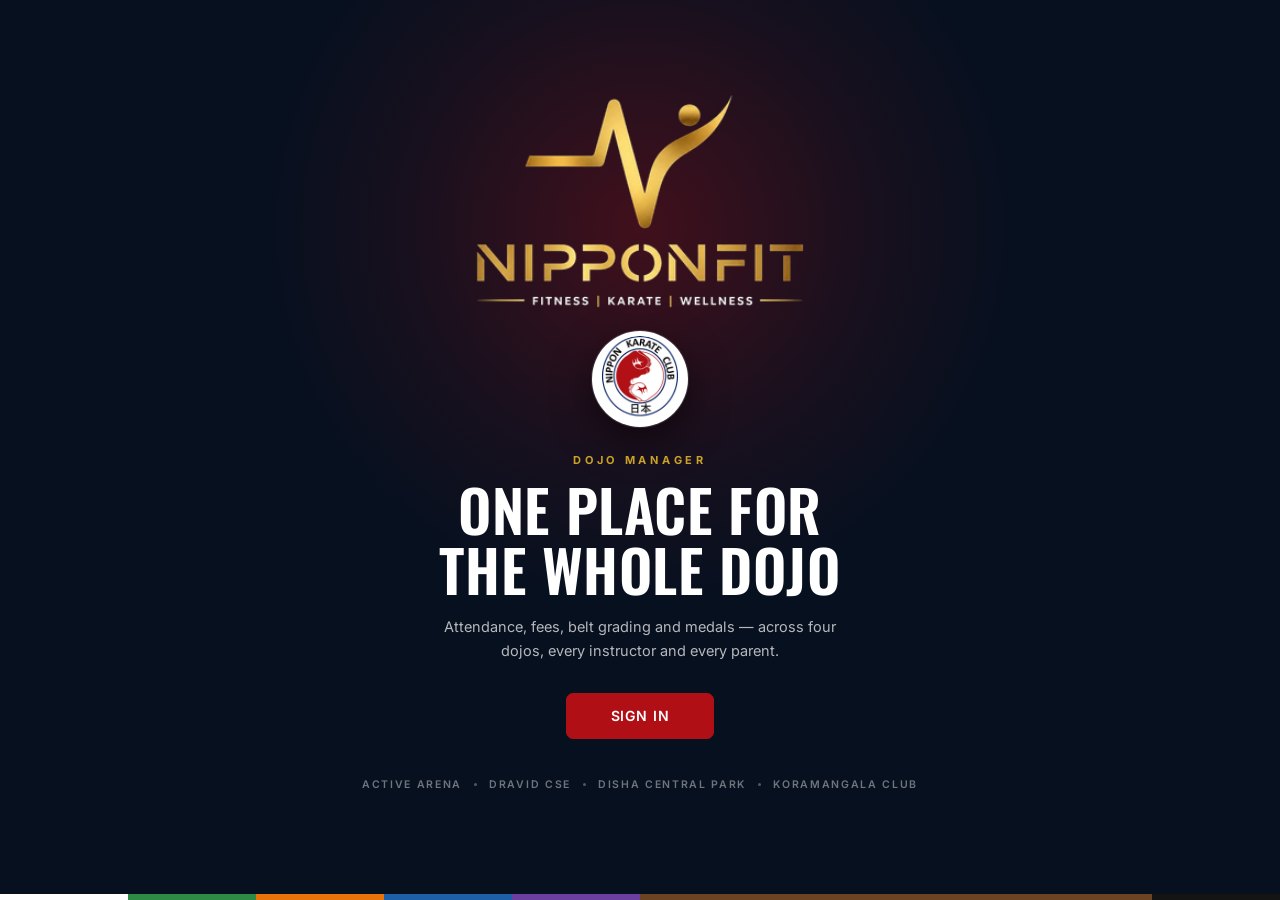
==== commit 63e79fe8: "API Key" ====
--- a/index.html
+++ b/index.html
@@ -6,7 +6,6 @@
 <title>Nippon Fit — Dojo Manager</title>
 <meta name="description" content="Attendance, fees, belt grading and medals for Nippon Karate Club." />
 <meta name="theme-color" content="#12305B" />
-
 <link rel="manifest" href="manifest.json" />
 <link rel="icon" href="icon-192.png" />
 <link rel="apple-touch-icon" href="icon-192.png" />
@@ -14,26 +13,53 @@
 <meta name="apple-mobile-web-app-capable" content="yes" />
 <meta name="apple-mobile-web-app-status-bar-style" content="black-translucent" />
 <meta name="apple-mobile-web-app-title" content="Nippon Fit" />
-
 <style>
   html,body { margin:0; padding:0; background:#FFFDF2; }
   #boot { min-height:100vh; display:grid; place-items:center; background:#07101F; color:#fff;
-          font-family:system-ui,sans-serif; font-size:12px; letter-spacing:.24em;
-          text-transform:uppercase; }
+          font-family:system-ui,sans-serif; font-size:12px; letter-spacing:.24em; text-transform:uppercase; }
 </style>
+<!-- your Supabase settings; edit config.js, never this file -->
+<script src="config.js"></script>
 </head>
 <body>
 <div id="root"><div id="boot">Loading</div></div>
-
 <script>
-(()=>{var df=Object.create;var gs=Object.defineProperty;var ff=Object.getOwnPropertyDescriptor;var cf=Object.getOwnPropertyNames;var pf=Object.getPrototypeOf,mf=Object.prototype.hasOwnProperty;var jn=(e,n)=>()=>{try{return n||e((n={exports:{}}).exports,n),n.exports}catch(t){throw n=0,t}};var vf=(e,n,t,r)=>{if(n&&typeof n=="object"||typeof n=="function")for(let i of cf(n))!mf.call(e,i)&&i!==t&&gs(e,i,{get:()=>n[i],enumerable:!(r=ff(n,i))||r.enumerable});return e};var Kl=(e,n,t)=>(t=e!=null?df(pf(e)):{},vf(n||!e||!e.__esModule?gs(t,"default",{value:e,enumerable:!0}):t,e));var Is=jn(b=>{"use strict";var Ct=Symbol.for("react.element"),gf=Symbol.for("react.portal"),hf=Symbol.for("react.fragment"),yf=Symbol.for("react.strict_mode"),Af=Symbol.for("react.profiler"),Nf=Symbol.for("react.provider"),wf=Symbol.for("react.context"),Sf=Symbol.for("react.forward_ref"),kf=Symbol.for("react.suspense"),xf=Symbol.for("react.memo"),Cf=Symbol.for("react.lazy"),hs=Symbol.iterator;function Ef(e){return e===null||typeof e!="object"?null:(e=hs&&e[hs]||e["@@iterator"],typeof e=="function"?e:null)}var Ns={isMounted:function(){return!1},enqueueForceUpdate:function(){},enqueueReplaceState:function(){},enqueueSetState:function(){}},ws=Object.assign,Ss={};function Hn(e,n,t){this.props=e,this.context=n,this.refs=Ss,this.updater=t||Ns}Hn.prototype.isReactComponent={};Hn.prototype.setState=function(e,n){if(typeof e!="object"&&typeof e!="function"&&e!=null)throw Error("setState(...): takes an object of state variables to update or a function which returns an object of state variables.");this.updater.enqueueSetState(this,e,n,"setState")};Hn.prototype.forceUpdate=function(e){this.updater.enqueueForceUpdate(this,e,"forceUpdate")};function ks(){}ks.prototype=Hn.prototype;function Gl(e,n,t){this.props=e,this.context=n,this.refs=Ss,this.updater=t||Ns}var Yl=Gl.prototype=new ks;Yl.constructor=Gl;ws(Yl,Hn.prototype);Yl.isPureReactComponent=!0;var ys=Array.isArray,xs=Object.prototype.hasOwnProperty,Hl={current:null},Cs={key:!0,ref:!0,__self:!0,__source:!0};function Es(e,n,t){var r,i={},o=null,s=null;if(n!=null)for(r in n.ref!==void 0&&(s=n.ref),n.key!==void 0&&(o=""+n.key),n)xs.call(n,r)&&!Cs.hasOwnProperty(r)&&(i[r]=n[r]);var a=arguments.length-2;if(a===1)i.children=t;else if(1<a){for(var u=Array(a),d=0;d<a;d++)u[d]=arguments[d+2];i.children=u}if(e&&e.defaultProps)for(r in a=e.defaultProps,a)i[r]===void 0&&(i[r]=a[r]);return{$$typeof:Ct,type:e,key:o,ref:s,props:i,_owner:Hl.current}}function zf(e,n){return{$$typeof:Ct,type:e.type,key:n,ref:e.ref,props:e.props,_owner:e._owner}}function Jl(e){return typeof e=="object"&&e!==null&&e.$$typeof===Ct}function If(e){var n={"=":"=0",":":"=2"};return"$"+e.replace(/[=:]/g,function(t){return n[t]})}var As=/\/+/g;function Xl(e,n){return typeof e=="object"&&e!==null&&e.key!=null?If(""+e.key):n.toString(36)}function Ar(e,n,t,r,i){var o=typeof e;(o==="undefined"||o==="boolean")&&(e=null);var s=!1;if(e===null)s=!0;else switch(o){case"string":case"number":s=!0;break;case"object":switch(e.$$typeof){case Ct:case gf:s=!0}}if(s)return s=e,i=i(s),e=r===""?"."+Xl(s,0):r,ys(i)?(t="",e!=null&&(t=e.replace(As,"$&/")+"/"),Ar(i,n,t,"",function(d){return d})):i!=null&&(Jl(i)&&(i=zf(i,t+(!i.key||s&&s.key===i.key?"":(""+i.key).replace(As,"$&/")+"/")+e)),n.push(i)),1;if(s=0,r=r===""?".":r+":",ys(e))for(var a=0;a<e.length;a++){o=e[a];var u=r+Xl(o,a);s+=Ar(o,n,t,u,i)}else if(u=Ef(e),typeof u=="function")for(e=u.call(e),a=0;!(o=e.next()).done;)o=o.value,u=r+Xl(o,a++),s+=Ar(o,n,t,u,i);else if(o==="object")throw n=String(e),Error("Objects are not valid as a React child (found: "+(n==="[object Object]"?"object with keys {"+Object.keys(e).join(", ")+"}":n)+"). If you meant to render a collection of children, use an array instead.");return s}function yr(e,n,t){if(e==null)return e;var r=[],i=0;return Ar(e,r,"","",function(o){return n.call(t,o,i++)}),r}function Mf(e){if(e._status===-1){var n=e._result;n=n(),n.then(function(t){(e._status===0||e._status===-1)&&(e._status=1,e._result=t)},function(t){(e._status===0||e._status===-1)&&(e._status=2,e._result=t)}),e._status===-1&&(e._status=0,e._result=n)}if(e._status===1)return e._result.default;throw e._result}var de={current:null},Nr={transition:null},Pf={ReactCurrentDispatcher:de,ReactCurrentBatchConfig:Nr,ReactCurrentOwner:Hl};function zs(){throw Error("act(...) is not supported in production builds of React.")}b.Children={map:yr,forEach:function(e,n,t){yr(e,function(){n.apply(this,arguments)},t)},count:function(e){var n=0;return yr(e,function(){n++}),n},toArray:function(e){return yr(e,function(n){return n})||[]},only:function(e){if(!Jl(e))throw Error("React.Children.only expected to receive a single React element child.");return e}};b.Component=Hn;b.Fragment=hf;b.Profiler=Af;b.PureComponent=Gl;b.StrictMode=yf;b.Suspense=kf;b.__SECRET_INTERNALS_DO_NOT_USE_OR_YOU_WILL_BE_FIRED=Pf;b.act=zs;b.cloneElement=function(e,n,t){if(e==null)throw Error("React.cloneElement(...): The argument must be a React element, but you passed "+e+".");var r=ws({},e.props),i=e.key,o=e.ref,s=e._owner;if(n!=null){if(n.ref!==void 0&&(o=n.ref,s=Hl.current),n.key!==void 0&&(i=""+n.key),e.type&&e.type.defaultProps)var a=e.type.defaultProps;for(u in n)xs.call(n,u)&&!Cs.hasOwnProperty(u)&&(r[u]=n[u]===void 0&&a!==void 0?a[u]:n[u])}var u=arguments.length-2;if(u===1)r.children=t;else if(1<u){a=Array(u);for(var d=0;d<u;d++)a[d]=arguments[d+2];r.children=a}return{$$typeof:Ct,type:e.type,key:i,ref:o,props:r,_owner:s}};b.createContext=function(e){return e={$$typeof:wf,_currentValue:e,_currentValue2:e,_threadCount:0,Provider:null,Consumer:null,_defaultValue:null,_globalName:null},e.Provider={$$typeof:Nf,_context:e},e.Consumer=e};b.createElement=Es;b.createFactory=function(e){var n=Es.bind(null,e);return n.type=e,n};b.createRef=function(){return{current:null}};b.forwardRef=function(e){return{$$typeof:Sf,render:e}};b.isValidElement=Jl;b.lazy=function(e){return{$$typeof:Cf,_payload:{_status:-1,_result:e},_init:Mf}};b.memo=function(e,n){return{$$typeof:xf,type:e,compare:n===void 0?null:n}};b.startTransition=function(e){var n=Nr.transition;Nr.transition={};try{e()}finally{Nr.transition=n}};b.unstable_act=zs;b.useCallback=function(e,n){return de.current.useCallback(e,n)};b.useContext=function(e){return de.current.useContext(e)};b.useDebugValue=function(){};b.useDeferredValue=function(e){return de.current.useDeferredValue(e)};b.useEffect=function(e,n){return de.current.useEffect(e,n)};b.useId=function(){return de.current.useId()};b.useImperativeHandle=function(e,n,t){return de.current.useImperativeHandle(e,n,t)};b.useInsertionEffect=function(e,n){return de.current.useInsertionEffect(e,n)};b.useLayoutEffect=function(e,n){return de.current.useLayoutEffect(e,n)};b.useMemo=function(e,n){return de.current.useMemo(e,n)};b.useReducer=function(e,n,t){return de.current.useReducer(e,n,t)};b.useRef=function(e){return de.current.useRef(e)};b.useState=function(e){return de.current.useState(e)};b.useSyncExternalStore=function(e,n,t){return de.current.useSyncExternalStore(e,n,t)};b.useTransition=function(){return de.current.useTransition()};b.version="18.3.1"});var wr=jn((cm,Ms)=>{"use strict";Ms.exports=Is()});var Ls=jn(W=>{"use strict";function $l(e,n){var t=e.length;e.push(n);e:for(;0<t;){var r=t-1>>>1,i=e[r];if(0<Sr(i,n))e[r]=n,e[t]=i,t=r;else break e}}function be(e){return e.length===0?null:e[0]}function xr(e){if(e.length===0)return null;var n=e[0],t=e.pop();if(t!==n){e[0]=t;e:for(var r=0,i=e.length,o=i>>>1;r<o;){var s=2*(r+1)-1,a=e[s],u=s+1,d=e[u];if(0>Sr(a,t))u<i&&0>Sr(d,a)?(e[r]=d,e[u]=t,r=u):(e[r]=a,e[s]=t,r=s);else if(u<i&&0>Sr(d,t))e[r]=d,e[u]=t,r=u;else break e}}return n}function Sr(e,n){var t=e.sortIndex-n.sortIndex;return t!==0?t:e.id-n.id}typeof performance=="object"&&typeof performance.now=="function"?(Ps=performance,W.unstable_now=function(){return Ps.now()}):(Zl=Date,js=Zl.now(),W.unstable_now=function(){return Zl.now()-js});var Ps,Zl,js,Ue=[],dn=[],jf=1,Ee=null,le=3,Cr=!1,Tn=!1,zt=!1,bs=typeof setTimeout=="function"?setTimeout:null,Ds=typeof clearTimeout=="function"?clearTimeout:null,Ts=typeof setImmediate<"u"?setImmediate:null;typeof navigator<"u"&&navigator.scheduling!==void 0&&navigator.scheduling.isInputPending!==void 0&&navigator.scheduling.isInputPending.bind(navigator.scheduling);function ei(e){for(var n=be(dn);n!==null;){if(n.callback===null)xr(dn);else if(n.startTime<=e)xr(dn),n.sortIndex=n.expirationTime,$l(Ue,n);else break;n=be(dn)}}function ni(e){if(zt=!1,ei(e),!Tn)if(be(Ue)!==null)Tn=!0,ri(ti);else{var n=be(dn);n!==null&&li(ni,n.startTime-e)}}function ti(e,n){Tn=!1,zt&&(zt=!1,Ds(It),It=-1),Cr=!0;var t=le;try{for(ei(n),Ee=be(Ue);Ee!==null&&(!(Ee.expirationTime>n)||e&&!Ws());){var r=Ee.callback;if(typeof r=="function"){Ee.callback=null,le=Ee.priorityLevel;var i=r(Ee.expirationTime<=n);n=W.unstable_now(),typeof i=="function"?Ee.callback=i:Ee===be(Ue)&&xr(Ue),ei(n)}else xr(Ue);Ee=be(Ue)}if(Ee!==null)var o=!0;else{var s=be(dn);s!==null&&li(ni,s.startTime-n),o=!1}return o}finally{Ee=null,le=t,Cr=!1}}var Er=!1,kr=null,It=-1,Os=5,Bs=-1;function Ws(){return!(W.unstable_now()-Bs<Os)}function Rl(){if(kr!==null){var e=W.unstable_now();Bs=e;var n=!0;try{n=kr(!0,e)}finally{n?Et():(Er=!1,kr=null)}}else Er=!1}var Et;typeof Ts=="function"?Et=function(){Ts(Rl)}:typeof MessageChannel<"u"?(_l=new MessageChannel,Vs=_l.port2,_l.port1.onmessage=Rl,Et=function(){Vs.postMessage(null)}):Et=function(){bs(Rl,0)};var _l,Vs;function ri(e){kr=e,Er||(Er=!0,Et())}function li(e,n){It=bs(function(){e(W.unstable_now())},n)}W.unstable_IdlePriority=5;W.unstable_ImmediatePriority=1;W.unstable_LowPriority=4;W.unstable_NormalPriority=3;W.unstable_Profiling=null;W.unstable_UserBlockingPriority=2;W.unstable_cancelCallback=function(e){e.callback=null};W.unstable_continueExecution=function(){Tn||Cr||(Tn=!0,ri(ti))};W.unstable_forceFrameRate=function(e){0>e||125<e?console.error("forceFrameRate takes a positive int between 0 and 125, forcing frame rates higher than 125 fps is not supported"):Os=0<e?Math.floor(1e3/e):5};W.unstable_getCurrentPriorityLevel=function(){return le};W.unstable_getFirstCallbackNode=function(){return be(Ue)};W.unstable_next=function(e){switch(le){case 1:case 2:case 3:var n=3;break;default:n=le}var t=le;le=n;try{return e()}finally{le=t}};W.unstable_pauseExecution=function(){};W.unstable_requestPaint=function(){};W.unstable_runWithPriority=function(e,n){switch(e){case 1:case 2:case 3:case 4:case 5:break;default:e=3}var t=le;le=e;try{return n()}finally{le=t}};W.unstable_scheduleCallback=function(e,n,t){var r=W.unstable_now();switch(typeof t=="object"&&t!==null?(t=t.delay,t=typeof t=="number"&&0<t?r+t:r):t=r,e){case 1:var i=-1;break;case 2:i=250;break;case 5:i=1073741823;break;case 4:i=1e4;break;default:i=5e3}return i=t+i,e={id:jf++,callback:n,priorityLevel:e,startTime:t,expirationTime:i,sortIndex:-1},t>r?(e.sortIndex=t,$l(dn,e),be(Ue)===null&&e===be(dn)&&(zt?(Ds(It),It=-1):zt=!0,li(ni,t-r))):(e.sortIndex=i,$l(Ue,e),Tn||Cr||(Tn=!0,ri(ti))),e};W.unstable_shouldYield=Ws;W.unstable_wrapCallback=function(e){var n=le;return function(){var t=le;le=n;try{return e.apply(this,arguments)}finally{le=t}}}});var Qs=jn((mm,Fs)=>{"use strict";Fs.exports=Ls()});var Xd=jn(Ce=>{"use strict";var Tf=wr(),ke=Qs();function x(e){for(var n="https://reactjs.org/docs/error-decoder.html?invariant="+e,t=1;t<arguments.length;t++)n+="&args[]="+encodeURIComponent(arguments[t]);return"Minified React error #"+e+"; visit "+n+" for the full message or use the non-minified dev environment for full errors and additional helpful warnings."}var Ha=new Set,Zt={};function Xn(e,n){vt(e,n),vt(e+"Capture",n)}function vt(e,n){for(Zt[e]=n,e=0;e<n.length;e++)Ha.add(n[e])}var en=!(typeof window>"u"||typeof window.document>"u"||typeof window.document.createElement>"u"),zi=Object.prototype.hasOwnProperty,Vf=/^[:A-Z_a-z\u00C0-\u00D6\u00D8-\u00F6\u00F8-\u02FF\u0370-\u037D\u037F-\u1FFF\u200C-\u200D\u2070-\u218F\u2C00-\u2FEF\u3001-\uD7FF\uF900-\uFDCF\uFDF0-\uFFFD][:A-Z_a-z\u00C0-\u00D6\u00D8-\u00F6\u00F8-\u02FF\u0370-\u037D\u037F-\u1FFF\u200C-\u200D\u2070-\u218F\u2C00-\u2FEF\u3001-\uD7FF\uF900-\uFDCF\uFDF0-\uFFFD\-.0-9\u00B7\u0300-\u036F\u203F-\u2040]*$/,Us={},qs={};function bf(e){return zi.call(qs,e)?!0:zi.call(Us,e)?!1:Vf.test(e)?qs[e]=!0:(Us[e]=!0,!1)}function Df(e,n,t,r){if(t!==null&&t.type===0)return!1;switch(typeof n){case"function":case"symbol":return!0;case"boolean":return r?!1:t!==null?!t.acceptsBooleans:(e=e.toLowerCase().slice(0,5),e!=="data-"&&e!=="aria-");default:return!1}}function Of(e,n,t,r){if(n===null||typeof n>"u"||Df(e,n,t,r))return!0;if(r)return!1;if(t!==null)switch(t.type){case 3:return!n;case 4:return n===!1;case 5:return isNaN(n);case 6:return isNaN(n)||1>n}return!1}function pe(e,n,t,r,i,o,s){this.acceptsBooleans=n===2||n===3||n===4,this.attributeName=r,this.attributeNamespace=i,this.mustUseProperty=t,this.propertyName=e,this.type=n,this.sanitizeURL=o,this.removeEmptyString=s}var ne={};"children dangerouslySetInnerHTML defaultValue defaultChecked innerHTML suppressContentEditableWarning suppressHydrationWarning style".split(" ").forEach(function(e){ne[e]=new pe(e,0,!1,e,null,!1,!1)});[["acceptCharset","accept-charset"],["className","class"],["htmlFor","for"],["httpEquiv","http-equiv"]].forEach(function(e){var n=e[0];ne[n]=new pe(n,1,!1,e[1],null,!1,!1)});["contentEditable","draggable","spellCheck","value"].forEach(function(e){ne[e]=new pe(e,2,!1,e.toLowerCase(),null,!1,!1)});["autoReverse","externalResourcesRequired","focusable","preserveAlpha"].forEach(function(e){ne[e]=new pe(e,2,!1,e,null,!1,!1)});"allowFullScreen async autoFocus autoPlay controls default defer disabled disablePictureInPicture disableRemotePlayback formNoValidate hidden loop noModule noValidate open playsInline readOnly required reversed scoped seamless itemScope".split(" ").forEach(function(e){ne[e]=new pe(e,3,!1,e.toLowerCase(),null,!1,!1)});["checked","multiple","muted","selected"].forEach(function(e){ne[e]=new pe(e,3,!0,e,null,!1,!1)});["capture","download"].forEach(function(e){ne[e]=new pe(e,4,!1,e,null,!1,!1)});["cols","rows","size","span"].forEach(function(e){ne[e]=new pe(e,6,!1,e,null,!1,!1)});["rowSpan","start"].forEach(function(e){ne[e]=new pe(e,5,!1,e.toLowerCase(),null,!1,!1)});var No=/[\-:]([a-z])/g;function wo(e){return e[1].toUpperCase()}"accent-height alignment-baseline arabic-form baseline-shift cap-height clip-path clip-rule color-interpolation color-interpolation-filters color-profile color-rendering dominant-baseline enable-background fill-opacity fill-rule flood-color flood-opacity font-family font-size font-size-adjust font-stretch font-style font-variant font-weight glyph-name glyph-orientation-horizontal glyph-orientation-vertical horiz-adv-x horiz-origin-x image-rendering letter-spacing lighting-color marker-end marker-mid marker-start overline-position overline-thickness paint-order panose-1 pointer-events rendering-intent shape-rendering stop-color stop-opacity strikethrough-position strikethrough-thickness stroke-dasharray stroke-dashoffset stroke-linecap stroke-linejoin stroke-miterlimit stroke-opacity stroke-width text-anchor text-decoration text-rendering underline-position underline-thickness unicode-bidi unicode-range units-per-em v-alphabetic v-hanging v-ideographic v-mathematical vector-effect vert-adv-y vert-origin-x vert-origin-y word-spacing writing-mode xmlns:xlink x-height".split(" ").forEach(function(e){var n=e.replace(No,wo);ne[n]=new pe(n,1,!1,e,null,!1,!1)});"xlink:actuate xlink:arcrole xlink:role xlink:show xlink:title xlink:type".split(" ").forEach(function(e){var n=e.replace(No,wo);ne[n]=new pe(n,1,!1,e,"http://www.w3.org/1999/xlink",!1,!1)});["xml:base","xml:lang","xml:space"].forEach(function(e){var n=e.replace(No,wo);ne[n]=new pe(n,1,!1,e,"http://www.w3.org/XML/1998/namespace",!1,!1)});["tabIndex","crossOrigin"].forEach(function(e){ne[e]=new pe(e,1,!1,e.toLowerCase(),null,!1,!1)});ne.xlinkHref=new pe("xlinkHref",1,!1,"xlink:href","http://www.w3.org/1999/xlink",!0,!1);["src","href","action","formAction"].forEach(function(e){ne[e]=new pe(e,1,!1,e.toLowerCase(),null,!0,!0)});function So(e,n,t,r){var i=ne.hasOwnProperty(n)?ne[n]:null;(i!==null?i.type!==0:r||!(2<n.length)||n[0]!=="o"&&n[0]!=="O"||n[1]!=="n"&&n[1]!=="N")&&(Of(n,t,i,r)&&(t=null),r||i===null?bf(n)&&(t===null?e.removeAttribute(n):e.setAttribute(n,""+t)):i.mustUseProperty?e[i.propertyName]=t===null?i.type===3?!1:"":t:(n=i.attributeName,r=i.attributeNamespace,t===null?e.removeAttribute(n):(i=i.type,t=i===3||i===4&&t===!0?"":""+t,r?e.setAttributeNS(r,n,t):e.setAttribute(n,t))))}var ln=Tf.__SECRET_INTERNALS_DO_NOT_USE_OR_YOU_WILL_BE_FIRED,zr=Symbol.for("react.element"),Rn=Symbol.for("react.portal"),_n=Symbol.for("react.fragment"),ko=Symbol.for("react.strict_mode"),Ii=Symbol.for("react.profiler"),Ja=Symbol.for("react.provider"),Za=Symbol.for("react.context"),xo=Symbol.for("react.forward_ref"),Mi=Symbol.for("react.suspense"),Pi=Symbol.for("react.suspense_list"),Co=Symbol.for("react.memo"),cn=Symbol.for("react.lazy"),Ra=Symbol.for("react.offscreen"),Ks=Symbol.iterator;function Mt(e){return e===null||typeof e!="object"?null:(e=Ks&&e[Ks]||e["@@iterator"],typeof e=="function"?e:null)}var X=Object.assign,ii;function Bt(e){if(ii===void 0)try{throw Error()}catch(t){var n=t.stack.trim().match(/\n( *(at )?)/);ii=n&&n[1]||""}return`
-`+ii+e}var oi=!1;function si(e,n){if(!e||oi)return"";oi=!0;var t=Error.prepareStackTrace;Error.prepareStackTrace=void 0;try{if(n)if(n=function(){throw Error()},Object.defineProperty(n.prototype,"props",{set:function(){throw Error()}}),typeof Reflect=="object"&&Reflect.construct){try{Reflect.construct(n,[])}catch(d){var r=d}Reflect.construct(e,[],n)}else{try{n.call()}catch(d){r=d}e.call(n.prototype)}else{try{throw Error()}catch(d){r=d}e()}}catch(d){if(d&&r&&typeof d.stack=="string"){for(var i=d.stack.split(`
-`),o=r.stack.split(`
-`),s=i.length-1,a=o.length-1;1<=s&&0<=a&&i[s]!==o[a];)a--;for(;1<=s&&0<=a;s--,a--)if(i[s]!==o[a]){if(s!==1||a!==1)do if(s--,a--,0>a||i[s]!==o[a]){var u=`
-`+i[s].replace(" at new "," at ");return e.displayName&&u.includes("<anonymous>")&&(u=u.replace("<anonymous>",e.displayName)),u}while(1<=s&&0<=a);break}}}finally{oi=!1,Error.prepareStackTrace=t}return(e=e?e.displayName||e.name:"")?Bt(e):""}function Bf(e){switch(e.tag){case 5:return Bt(e.type);case 16:return Bt("Lazy");case 13:return Bt("Suspense");case 19:return Bt("SuspenseList");case 0:case 2:case 15:return e=si(e.type,!1),e;case 11:return e=si(e.type.render,!1),e;case 1:return e=si(e.type,!0),e;default:return""}}function ji(e){if(e==null)return null;if(typeof e=="function")return e.displayName||e.name||null;if(typeof e=="string")return e;switch(e){case _n:return"Fragment";case Rn:return"Portal";case Ii:return"Profiler";case ko:return"StrictMode";case Mi:return"Suspense";case Pi:return"SuspenseList"}if(typeof e=="object")switch(e.$$typeof){case Za:return(e.displayName||"Context")+".Consumer";case Ja:return(e._context.displayName||"Context")+".Provider";case xo:var n=e.render;return e=e.displayName,e||(e=n.displayName||n.name||"",e=e!==""?"ForwardRef("+e+")":"ForwardRef"),e;case Co:return n=e.displayName||null,n!==null?n:ji(e.type)||"Memo";case cn:n=e._payload,e=e._init;try{return ji(e(n))}catch{}}return null}function Wf(e){var n=e.type;switch(e.tag){case 24:return"Cache";case 9:return(n.displayName||"Context")+".Consumer";case 10:return(n._context.displayName||"Context")+".Provider";case 18:return"DehydratedFragment";case 11:return e=n.render,e=e.displayName||e.name||"",n.displayName||(e!==""?"ForwardRef("+e+")":"ForwardRef");case 7:return"Fragment";case 5:return n;case 4:return"Portal";case 3:return"Root";case 6:return"Text";case 16:return ji(n);case 8:return n===ko?"StrictMode":"Mode";case 22:return"Offscreen";case 12:return"Profiler";case 21:return"Scope";case 13:return"Suspense";case 19:return"SuspenseList";case 25:return"TracingMarker";case 1:case 0:case 17:case 2:case 14:case 15:if(typeof n=="function")return n.displayName||n.name||null;if(typeof n=="string")return n}return null}function En(e){switch(typeof e){case"boolean":case"number":case"string":case"undefined":return e;case"object":return e;default:return""}}function _a(e){var n=e.type;return(e=e.nodeName)&&e.toLowerCase()==="input"&&(n==="checkbox"||n==="radio")}function Lf(e){var n=_a(e)?"checked":"value",t=Object.getOwnPropertyDescriptor(e.constructor.prototype,n),r=""+e[n];if(!e.hasOwnProperty(n)&&typeof t<"u"&&typeof t.get=="function"&&typeof t.set=="function"){var i=t.get,o=t.set;return Object.defineProperty(e,n,{configurable:!0,get:function(){return i.call(this)},set:function(s){r=""+s,o.call(this,s)}}),Object.defineProperty(e,n,{enumerable:t.enumerable}),{getValue:function(){return r},setValue:function(s){r=""+s},stopTracking:function(){e._valueTracker=null,delete e[n]}}}}function Ir(e){e._valueTracker||(e._valueTracker=Lf(e))}function $a(e){if(!e)return!1;var n=e._valueTracker;if(!n)return!0;var t=n.getValue(),r="";return e&&(r=_a(e)?e.checked?"true":"false":e.value),e=r,e!==t?(n.setValue(e),!0):!1}function tl(e){if(e=e||(typeof document<"u"?document:void 0),typeof e>"u")return null;try{return e.activeElement||e.body}catch{return e.body}}function Ti(e,n){var t=n.checked;return X({},n,{defaultChecked:void 0,defaultValue:void 0,value:void 0,checked:t??e._wrapperState.initialChecked})}function Xs(e,n){var t=n.defaultValue==null?"":n.defaultValue,r=n.checked!=null?n.checked:n.defaultChecked;t=En(n.value!=null?n.value:t),e._wrapperState={initialChecked:r,initialValue:t,controlled:n.type==="checkbox"||n.type==="radio"?n.checked!=null:n.value!=null}}function eu(e,n){n=n.checked,n!=null&&So(e,"checked",n,!1)}function Vi(e,n){eu(e,n);var t=En(n.value),r=n.type;if(t!=null)r==="number"?(t===0&&e.value===""||e.value!=t)&&(e.value=""+t):e.value!==""+t&&(e.value=""+t);else if(r==="submit"||r==="reset"){e.removeAttribute("value");return}n.hasOwnProperty("value")?bi(e,n.type,t):n.hasOwnProperty("defaultValue")&&bi(e,n.type,En(n.defaultValue)),n.checked==null&&n.defaultChecked!=null&&(e.defaultChecked=!!n.defaultChecked)}function Gs(e,n,t){if(n.hasOwnProperty("value")||n.hasOwnProperty("defaultValue")){var r=n.type;if(!(r!=="submit"&&r!=="reset"||n.value!==void 0&&n.value!==null))return;n=""+e._wrapperState.initialValue,t||n===e.value||(e.value=n),e.defaultValue=n}t=e.name,t!==""&&(e.name=""),e.defaultChecked=!!e._wrapperState.initialChecked,t!==""&&(e.name=t)}function bi(e,n,t){(n!=="number"||tl(e.ownerDocument)!==e)&&(t==null?e.defaultValue=""+e._wrapperState.initialValue:e.defaultValue!==""+t&&(e.defaultValue=""+t))}var Wt=Array.isArray;function ut(e,n,t,r){if(e=e.options,n){n={};for(var i=0;i<t.length;i++)n["$"+t[i]]=!0;for(t=0;t<e.length;t++)i=n.hasOwnProperty("$"+e[t].value),e[t].selected!==i&&(e[t].selected=i),i&&r&&(e[t].defaultSelected=!0)}else{for(t=""+En(t),n=null,i=0;i<e.length;i++){if(e[i].value===t){e[i].selected=!0,r&&(e[i].defaultSelected=!0);return}n!==null||e[i].disabled||(n=e[i])}n!==null&&(n.selected=!0)}}function Di(e,n){if(n.dangerouslySetInnerHTML!=null)throw Error(x(91));return X({},n,{value:void 0,defaultValue:void 0,children:""+e._wrapperState.initialValue})}function Ys(e,n){var t=n.value;if(t==null){if(t=n.children,n=n.defaultValue,t!=null){if(n!=null)throw Error(x(92));if(Wt(t)){if(1<t.length)throw Error(x(93));t=t[0]}n=t}n==null&&(n=""),t=n}e._wrapperState={initialValue:En(t)}}function nu(e,n){var t=En(n.value),r=En(n.defaultValue);t!=null&&(t=""+t,t!==e.value&&(e.value=t),n.defaultValue==null&&e.defaultValue!==t&&(e.defaultValue=t)),r!=null&&(e.defaultValue=""+r)}function Hs(e){var n=e.textContent;n===e._wrapperState.initialValue&&n!==""&&n!==null&&(e.value=n)}function tu(e){switch(e){case"svg":return"http://www.w3.org/2000/svg";case"math":return"http://www.w3.org/1998/Math/MathML";default:return"http://www.w3.org/1999/xhtml"}}function Oi(e,n){return e==null||e==="http://www.w3.org/1999/xhtml"?tu(n):e==="http://www.w3.org/2000/svg"&&n==="foreignObject"?"http://www.w3.org/1999/xhtml":e}var Mr,ru=(function(e){return typeof MSApp<"u"&&MSApp.execUnsafeLocalFunction?function(n,t,r,i){MSApp.execUnsafeLocalFunction(function(){return e(n,t,r,i)})}:e})(function(e,n){if(e.namespaceURI!=="http://www.w3.org/2000/svg"||"innerHTML"in e)e.innerHTML=n;else{for(Mr=Mr||document.createElement("div"),Mr.innerHTML="<svg>"+n.valueOf().toString()+"</svg>",n=Mr.firstChild;e.firstChild;)e.removeChild(e.firstChild);for(;n.firstChild;)e.appendChild(n.firstChild)}});function Rt(e,n){if(n){var t=e.firstChild;if(t&&t===e.lastChild&&t.nodeType===3){t.nodeValue=n;return}}e.textContent=n}var Qt={animationIterationCount:!0,aspectRatio:!0,borderImageOutset:!0,borderImageSlice:!0,borderImageWidth:!0,boxFlex:!0,boxFlexGroup:!0,boxOrdinalGroup:!0,columnCount:!0,columns:!0,flex:!0,flexGrow:!0,flexPositive:!0,flexShrink:!0,flexNegative:!0,flexOrder:!0,gridArea:!0,gridRow:!0,gridRowEnd:!0,gridRowSpan:!0,gridRowStart:!0,gridColumn:!0,gridColumnEnd:!0,gridColumnSpan:!0,gridColumnStart:!0,fontWeight:!0,lineClamp:!0,lineHeight:!0,opacity:!0,order:!0,orphans:!0,tabSize:!0,widows:!0,zIndex:!0,zoom:!0,fillOpacity:!0,floodOpacity:!0,stopOpacity:!0,strokeDasharray:!0,strokeDashoffset:!0,strokeMiterlimit:!0,strokeOpacity:!0,strokeWidth:!0},Ff=["Webkit","ms","Moz","O"];Object.keys(Qt).forEach(function(e){Ff.forEach(function(n){n=n+e.charAt(0).toUpperCase()+e.substring(1),Qt[n]=Qt[e]})});function lu(e,n,t){return n==null||typeof n=="boolean"||n===""?"":t||typeof n!="number"||n===0||Qt.hasOwnProperty(e)&&Qt[e]?(""+n).trim():n+"px"}function iu(e,n){e=e.style;for(var t in n)if(n.hasOwnProperty(t)){var r=t.indexOf("--")===0,i=lu(t,n[t],r);t==="float"&&(t="cssFloat"),r?e.setProperty(t,i):e[t]=i}}var Qf=X({menuitem:!0},{area:!0,base:!0,br:!0,col:!0,embed:!0,hr:!0,img:!0,input:!0,keygen:!0,link:!0,meta:!0,param:!0,source:!0,track:!0,wbr:!0});function Bi(e,n){if(n){if(Qf[e]&&(n.children!=null||n.dangerouslySetInnerHTML!=null))throw Error(x(137,e));if(n.dangerouslySetInnerHTML!=null){if(n.children!=null)throw Error(x(60));if(typeof n.dangerouslySetInnerHTML!="object"||!("__html"in n.dangerouslySetInnerHTML))throw Error(x(61))}if(n.style!=null&&typeof n.style!="object")throw Error(x(62))}}function Wi(e,n){if(e.indexOf("-")===-1)return typeof n.is=="string";switch(e){case"annotation-xml":case"color-profile":case"font-face":case"font-face-src":case"font-face-uri":case"font-face-format":case"font-face-name":case"missing-glyph":return!1;default:return!0}}var Li=null;function Eo(e){return e=e.target||e.srcElement||window,e.correspondingUseElement&&(e=e.correspondingUseElement),e.nodeType===3?e.parentNode:e}var Fi=null,dt=null,ft=null;function Js(e){if(e=vr(e)){if(typeof Fi!="function")throw Error(x(280));var n=e.stateNode;n&&(n=Pl(n),Fi(e.stateNode,e.type,n))}}function ou(e){dt?ft?ft.push(e):ft=[e]:dt=e}function su(){if(dt){var e=dt,n=ft;if(ft=dt=null,Js(e),n)for(e=0;e<n.length;e++)Js(n[e])}}function au(e,n){return e(n)}function uu(){}var ai=!1;function du(e,n,t){if(ai)return e(n,t);ai=!0;try{return au(e,n,t)}finally{ai=!1,(dt!==null||ft!==null)&&(uu(),su())}}function _t(e,n){var t=e.stateNode;if(t===null)return null;var r=Pl(t);if(r===null)return null;t=r[n];e:switch(n){case"onClick":case"onClickCapture":case"onDoubleClick":case"onDoubleClickCapture":case"onMouseDown":case"onMouseDownCapture":case"onMouseMove":case"onMouseMoveCapture":case"onMouseUp":case"onMouseUpCapture":case"onMouseEnter":(r=!r.disabled)||(e=e.type,r=!(e==="button"||e==="input"||e==="select"||e==="textarea")),e=!r;break e;default:e=!1}if(e)return null;if(t&&typeof t!="function")throw Error(x(231,n,typeof t));return t}var Qi=!1;if(en)try{Jn={},Object.defineProperty(Jn,"passive",{get:function(){Qi=!0}}),window.addEventListener("test",Jn,Jn),window.removeEventListener("test",Jn,Jn)}catch{Qi=!1}var Jn;function Uf(e,n,t,r,i,o,s,a,u){var d=Array.prototype.slice.call(arguments,3);try{n.apply(t,d)}catch(m){this.onError(m)}}var Ut=!1,rl=null,ll=!1,Ui=null,qf={onError:function(e){Ut=!0,rl=e}};function Kf(e,n,t,r,i,o,s,a,u){Ut=!1,rl=null,Uf.apply(qf,arguments)}function Xf(e,n,t,r,i,o,s,a,u){if(Kf.apply(this,arguments),Ut){if(Ut){var d=rl;Ut=!1,rl=null}else throw Error(x(198));ll||(ll=!0,Ui=d)}}function Gn(e){var n=e,t=e;if(e.alternate)for(;n.return;)n=n.return;else{e=n;do n=e,(n.flags&4098)!==0&&(t=n.return),e=n.return;while(e)}return n.tag===3?t:null}function fu(e){if(e.tag===13){var n=e.memoizedState;if(n===null&&(e=e.alternate,e!==null&&(n=e.memoizedState)),n!==null)return n.dehydrated}return null}function Zs(e){if(Gn(e)!==e)throw Error(x(188))}function Gf(e){var n=e.alternate;if(!n){if(n=Gn(e),n===null)throw Error(x(188));return n!==e?null:e}for(var t=e,r=n;;){var i=t.return;if(i===null)break;var o=i.alternate;if(o===null){if(r=i.return,r!==null){t=r;continue}break}if(i.child===o.child){for(o=i.child;o;){if(o===t)return Zs(i),e;if(o===r)return Zs(i),n;o=o.sibling}throw Error(x(188))}if(t.return!==r.return)t=i,r=o;else{for(var s=!1,a=i.child;a;){if(a===t){s=!0,t=i,r=o;break}if(a===r){s=!0,r=i,t=o;break}a=a.sibling}if(!s){for(a=o.child;a;){if(a===t){s=!0,t=o,r=i;break}if(a===r){s=!0,r=o,t=i;break}a=a.sibling}if(!s)throw Error(x(189))}}if(t.alternate!==r)throw Error(x(190))}if(t.tag!==3)throw Error(x(188));return t.stateNode.current===t?e:n}function cu(e){return e=Gf(e),e!==null?pu(e):null}function pu(e){if(e.tag===5||e.tag===6)return e;for(e=e.child;e!==null;){var n=pu(e);if(n!==null)return n;e=e.sibling}return null}var mu=ke.unstable_scheduleCallback,Rs=ke.unstable_cancelCallback,Yf=ke.unstable_shouldYield,Hf=ke.unstable_requestPaint,Y=ke.unstable_now,Jf=ke.unstable_getCurrentPriorityLevel,zo=ke.unstable_ImmediatePriority,vu=ke.unstable_UserBlockingPriority,il=ke.unstable_NormalPriority,Zf=ke.unstable_LowPriority,gu=ke.unstable_IdlePriority,El=null,Ge=null;function Rf(e){if(Ge&&typeof Ge.onCommitFiberRoot=="function")try{Ge.onCommitFiberRoot(El,e,void 0,(e.current.flags&128)===128)}catch{}}var Le=Math.clz32?Math.clz32:ec,_f=Math.log,$f=Math.LN2;function ec(e){return e>>>=0,e===0?32:31-(_f(e)/$f|0)|0}var Pr=64,jr=4194304;function Lt(e){switch(e&-e){case 1:return 1;case 2:return 2;case 4:return 4;case 8:return 8;case 16:return 16;case 32:return 32;case 64:case 128:case 256:case 512:case 1024:case 2048:case 4096:case 8192:case 16384:case 32768:case 65536:case 131072:case 262144:case 524288:case 1048576:case 2097152:return e&4194240;case 4194304:case 8388608:case 16777216:case 33554432:case 67108864:return e&130023424;case 134217728:return 134217728;case 268435456:return 268435456;case 536870912:return 536870912;case 1073741824:return 1073741824;default:return e}}function ol(e,n){var t=e.pendingLanes;if(t===0)return 0;var r=0,i=e.suspendedLanes,o=e.pingedLanes,s=t&268435455;if(s!==0){var a=s&~i;a!==0?r=Lt(a):(o&=s,o!==0&&(r=Lt(o)))}else s=t&~i,s!==0?r=Lt(s):o!==0&&(r=Lt(o));if(r===0)return 0;if(n!==0&&n!==r&&(n&i)===0&&(i=r&-r,o=n&-n,i>=o||i===16&&(o&4194240)!==0))return n;if((r&4)!==0&&(r|=t&16),n=e.entangledLanes,n!==0)for(e=e.entanglements,n&=r;0<n;)t=31-Le(n),i=1<<t,r|=e[t],n&=~i;return r}function nc(e,n){switch(e){case 1:case 2:case 4:return n+250;case 8:case 16:case 32:case 64:case 128:case 256:case 512:case 1024:case 2048:case 4096:case 8192:case 16384:case 32768:case 65536:case 131072:case 262144:case 524288:case 1048576:case 2097152:return n+5e3;case 4194304:case 8388608:case 16777216:case 33554432:case 67108864:return-1;case 134217728:case 268435456:case 536870912:case 1073741824:return-1;default:return-1}}function tc(e,n){for(var t=e.suspendedLanes,r=e.pingedLanes,i=e.expirationTimes,o=e.pendingLanes;0<o;){var s=31-Le(o),a=1<<s,u=i[s];u===-1?((a&t)===0||(a&r)!==0)&&(i[s]=nc(a,n)):u<=n&&(e.expiredLanes|=a),o&=~a}}function qi(e){return e=e.pendingLanes&-1073741825,e!==0?e:e&1073741824?1073741824:0}function hu(){var e=Pr;return Pr<<=1,(Pr&4194240)===0&&(Pr=64),e}function ui(e){for(var n=[],t=0;31>t;t++)n.push(e);return n}function pr(e,n,t){e.pendingLanes|=n,n!==536870912&&(e.suspendedLanes=0,e.pingedLanes=0),e=e.eventTimes,n=31-Le(n),e[n]=t}function rc(e,n){var t=e.pendingLanes&~n;e.pendingLanes=n,e.suspendedLanes=0,e.pingedLanes=0,e.expiredLanes&=n,e.mutableReadLanes&=n,e.entangledLanes&=n,n=e.entanglements;var r=e.eventTimes;for(e=e.expirationTimes;0<t;){var i=31-Le(t),o=1<<i;n[i]=0,r[i]=-1,e[i]=-1,t&=~o}}function Io(e,n){var t=e.entangledLanes|=n;for(e=e.entanglements;t;){var r=31-Le(t),i=1<<r;i&n|e[r]&n&&(e[r]|=n),t&=~i}}var B=0;function yu(e){return e&=-e,1<e?4<e?(e&268435455)!==0?16:536870912:4:1}var Au,Mo,Nu,wu,Su,Ki=!1,Tr=[],yn=null,An=null,Nn=null,$t=new Map,er=new Map,mn=[],lc="mousedown mouseup touchcancel touchend touchstart auxclick dblclick pointercancel pointerdown pointerup dragend dragstart drop compositionend compositionstart keydown keypress keyup input textInput copy cut paste click change contextmenu reset submit".split(" ");function _s(e,n){switch(e){case"focusin":case"focusout":yn=null;break;case"dragenter":case"dragleave":An=null;break;case"mouseover":case"mouseout":Nn=null;break;case"pointerover":case"pointerout":$t.delete(n.pointerId);break;case"gotpointercapture":case"lostpointercapture":er.delete(n.pointerId)}}function Pt(e,n,t,r,i,o){return e===null||e.nativeEvent!==o?(e={blockedOn:n,domEventName:t,eventSystemFlags:r,nativeEvent:o,targetContainers:[i]},n!==null&&(n=vr(n),n!==null&&Mo(n)),e):(e.eventSystemFlags|=r,n=e.targetContainers,i!==null&&n.indexOf(i)===-1&&n.push(i),e)}function ic(e,n,t,r,i){switch(n){case"focusin":return yn=Pt(yn,e,n,t,r,i),!0;case"dragenter":return An=Pt(An,e,n,t,r,i),!0;case"mouseover":return Nn=Pt(Nn,e,n,t,r,i),!0;case"pointerover":var o=i.pointerId;return $t.set(o,Pt($t.get(o)||null,e,n,t,r,i)),!0;case"gotpointercapture":return o=i.pointerId,er.set(o,Pt(er.get(o)||null,e,n,t,r,i)),!0}return!1}function ku(e){var n=Dn(e.target);if(n!==null){var t=Gn(n);if(t!==null){if(n=t.tag,n===13){if(n=fu(t),n!==null){e.blockedOn=n,Su(e.priority,function(){Nu(t)});return}}else if(n===3&&t.stateNode.current.memoizedState.isDehydrated){e.blockedOn=t.tag===3?t.stateNode.containerInfo:null;return}}}e.blockedOn=null}function Gr(e){if(e.blockedOn!==null)return!1;for(var n=e.targetContainers;0<n.length;){var t=Xi(e.domEventName,e.eventSystemFlags,n[0],e.nativeEvent);if(t===null){t=e.nativeEvent;var r=new t.constructor(t.type,t);Li=r,t.target.dispatchEvent(r),Li=null}else return n=vr(t),n!==null&&Mo(n),e.blockedOn=t,!1;n.shift()}return!0}function $s(e,n,t){Gr(e)&&t.delete(n)}function oc(){Ki=!1,yn!==null&&Gr(yn)&&(yn=null),An!==null&&Gr(An)&&(An=null),Nn!==null&&Gr(Nn)&&(Nn=null),$t.forEach($s),er.forEach($s)}function jt(e,n){e.blockedOn===n&&(e.blockedOn=null,Ki||(Ki=!0,ke.unstable_scheduleCallback(ke.unstable_NormalPriority,oc)))}function nr(e){function n(i){return jt(i,e)}if(0<Tr.length){jt(Tr[0],e);for(var t=1;t<Tr.length;t++){var r=Tr[t];r.blockedOn===e&&(r.blockedOn=null)}}for(yn!==null&&jt(yn,e),An!==null&&jt(An,e),Nn!==null&&jt(Nn,e),$t.forEach(n),er.forEach(n),t=0;t<mn.length;t++)r=mn[t],r.blockedOn===e&&(r.blockedOn=null);for(;0<mn.length&&(t=mn[0],t.blockedOn===null);)ku(t),t.blockedOn===null&&mn.shift()}var ct=ln.ReactCurrentBatchConfig,sl=!0;function sc(e,n,t,r){var i=B,o=ct.transition;ct.transition=null;try{B=1,Po(e,n,t,r)}finally{B=i,ct.transition=o}}function ac(e,n,t,r){var i=B,o=ct.transition;ct.transition=null;try{B=4,Po(e,n,t,r)}finally{B=i,ct.transition=o}}function Po(e,n,t,r){if(sl){var i=Xi(e,n,t,r);if(i===null)gi(e,n,r,al,t),_s(e,r);else if(ic(i,e,n,t,r))r.stopPropagation();else if(_s(e,r),n&4&&-1<lc.indexOf(e)){for(;i!==null;){var o=vr(i);if(o!==null&&Au(o),o=Xi(e,n,t,r),o===null&&gi(e,n,r,al,t),o===i)break;i=o}i!==null&&r.stopPropagation()}else gi(e,n,r,null,t)}}var al=null;function Xi(e,n,t,r){if(al=null,e=Eo(r),e=Dn(e),e!==null)if(n=Gn(e),n===null)e=null;else if(t=n.tag,t===13){if(e=fu(n),e!==null)return e;e=null}else if(t===3){if(n.stateNode.current.memoizedState.isDehydrated)return n.tag===3?n.stateNode.containerInfo:null;e=null}else n!==e&&(e=null);return al=e,null}function xu(e){switch(e){case"cancel":case"click":case"close":case"contextmenu":case"copy":case"cut":case"auxclick":case"dblclick":case"dragend":case"dragstart":case"drop":case"focusin":case"focusout":case"input":case"invalid":case"keydown":case"keypress":case"keyup":case"mousedown":case"mouseup":case"paste":case"pause":case"play":case"pointercancel":case"pointerdown":case"pointerup":case"ratechange":case"reset":case"resize":case"seeked":case"submit":case"touchcancel":case"touchend":case"touchstart":case"volumechange":case"change":case"selectionchange":case"textInput":case"compositionstart":case"compositionend":case"compositionupdate":case"beforeblur":case"afterblur":case"beforeinput":case"blur":case"fullscreenchange":case"focus":case"hashchange":case"popstate":case"select":case"selectstart":return 1;case"drag":case"dragenter":case"dragexit":case"dragleave":case"dragover":case"mousemove":case"mouseout":case"mouseover":case"pointermove":case"pointerout":case"pointerover":case"scroll":case"toggle":case"touchmove":case"wheel":case"mouseenter":case"mouseleave":case"pointerenter":case"pointerleave":return 4;case"message":switch(Jf()){case zo:return 1;case vu:return 4;case il:case Zf:return 16;case gu:return 536870912;default:return 16}default:return 16}}var gn=null,jo=null,Yr=null;function Cu(){if(Yr)return Yr;var e,n=jo,t=n.length,r,i="value"in gn?gn.value:gn.textContent,o=i.length;for(e=0;e<t&&n[e]===i[e];e++);var s=t-e;for(r=1;r<=s&&n[t-r]===i[o-r];r++);return Yr=i.slice(e,1<r?1-r:void 0)}function Hr(e){var n=e.keyCode;return"charCode"in e?(e=e.charCode,e===0&&n===13&&(e=13)):e=n,e===10&&(e=13),32<=e||e===13?e:0}function Vr(){return!0}function ea(){return!1}function xe(e){function n(t,r,i,o,s){this._reactName=t,this._targetInst=i,this.type=r,this.nativeEvent=o,this.target=s,this.currentTarget=null;for(var a in e)e.hasOwnProperty(a)&&(t=e[a],this[a]=t?t(o):o[a]);return this.isDefaultPrevented=(o.defaultPrevented!=null?o.defaultPrevented:o.returnValue===!1)?Vr:ea,this.isPropagationStopped=ea,this}return X(n.prototype,{preventDefault:function(){this.defaultPrevented=!0;var t=this.nativeEvent;t&&(t.preventDefault?t.preventDefault():typeof t.returnValue!="unknown"&&(t.returnValue=!1),this.isDefaultPrevented=Vr)},stopPropagation:function(){var t=this.nativeEvent;t&&(t.stopPropagation?t.stopPropagation():typeof t.cancelBubble!="unknown"&&(t.cancelBubble=!0),this.isPropagationStopped=Vr)},persist:function(){},isPersistent:Vr}),n}var St={eventPhase:0,bubbles:0,cancelable:0,timeStamp:function(e){return e.timeStamp||Date.now()},defaultPrevented:0,isTrusted:0},To=xe(St),mr=X({},St,{view:0,detail:0}),uc=xe(mr),di,fi,Tt,zl=X({},mr,{screenX:0,screenY:0,clientX:0,clientY:0,pageX:0,pageY:0,ctrlKey:0,shiftKey:0,altKey:0,metaKey:0,getModifierState:Vo,button:0,buttons:0,relatedTarget:function(e){return e.relatedTarget===void 0?e.fromElement===e.srcElement?e.toElement:e.fromElement:e.relatedTarget},movementX:function(e){return"movementX"in e?e.movementX:(e!==Tt&&(Tt&&e.type==="mousemove"?(di=e.screenX-Tt.screenX,fi=e.screenY-Tt.screenY):fi=di=0,Tt=e),di)},movementY:function(e){return"movementY"in e?e.movementY:fi}}),na=xe(zl),dc=X({},zl,{dataTransfer:0}),fc=xe(dc),cc=X({},mr,{relatedTarget:0}),ci=xe(cc),pc=X({},St,{animationName:0,elapsedTime:0,pseudoElement:0}),mc=xe(pc),vc=X({},St,{clipboardData:function(e){return"clipboardData"in e?e.clipboardData:window.clipboardData}}),gc=xe(vc),hc=X({},St,{data:0}),ta=xe(hc),yc={Esc:"Escape",Spacebar:" ",Left:"ArrowLeft",Up:"ArrowUp",Right:"ArrowRight",Down:"ArrowDown",Del:"Delete",Win:"OS",Menu:"ContextMenu",Apps:"ContextMenu",Scroll:"ScrollLock",MozPrintableKey:"Unidentified"},Ac={8:"Backspace",9:"Tab",12:"Clear",13:"Enter",16:"Shift",17:"Control",18:"Alt",19:"Pause",20:"CapsLock",27:"Escape",32:" ",33:"PageUp",34:"PageDown",35:"End",36:"Home",37:"ArrowLeft",38:"ArrowUp",39:"ArrowRight",40:"ArrowDown",45:"Insert",46:"Delete",112:"F1",113:"F2",114:"F3",115:"F4",116:"F5",117:"F6",118:"F7",119:"F8",120:"F9",121:"F10",122:"F11",123:"F12",144:"NumLock",145:"ScrollLock",224:"Meta"},Nc={Alt:"altKey",Control:"ctrlKey",Meta:"metaKey",Shift:"shiftKey"};function wc(e){var n=this.nativeEvent;return n.getModifierState?n.getModifierState(e):(e=Nc[e])?!!n[e]:!1}function Vo(){return wc}var Sc=X({},mr,{key:function(e){if(e.key){var n=yc[e.key]||e.key;if(n!=="Unidentified")return n}return e.type==="keypress"?(e=Hr(e),e===13?"Enter":String.fromCharCode(e)):e.type==="keydown"||e.type==="keyup"?Ac[e.keyCode]||"Unidentified":""},code:0,location:0,ctrlKey:0,shiftKey:0,altKey:0,metaKey:0,repeat:0,locale:0,getModifierState:Vo,charCode:function(e){return e.type==="keypress"?Hr(e):0},keyCode:function(e){return e.type==="keydown"||e.type==="keyup"?e.keyCode:0},which:function(e){return e.type==="keypress"?Hr(e):e.type==="keydown"||e.type==="keyup"?e.keyCode:0}}),kc=xe(Sc),xc=X({},zl,{pointerId:0,width:0,height:0,pressure:0,tangentialPressure:0,tiltX:0,tiltY:0,twist:0,pointerType:0,isPrimary:0}),ra=xe(xc),Cc=X({},mr,{touches:0,targetTouches:0,changedTouches:0,altKey:0,metaKey:0,ctrlKey:0,shiftKey:0,getModifierState:Vo}),Ec=xe(Cc),zc=X({},St,{propertyName:0,elapsedTime:0,pseudoElement:0}),Ic=xe(zc),Mc=X({},zl,{deltaX:function(e){return"deltaX"in e?e.deltaX:"wheelDeltaX"in e?-e.wheelDeltaX:0},deltaY:function(e){return"deltaY"in e?e.deltaY:"wheelDeltaY"in e?-e.wheelDeltaY:"wheelDelta"in e?-e.wheelDelta:0},deltaZ:0,deltaMode:0}),Pc=xe(Mc),jc=[9,13,27,32],bo=en&&"CompositionEvent"in window,qt=null;en&&"documentMode"in document&&(qt=document.documentMode);var Tc=en&&"TextEvent"in window&&!qt,Eu=en&&(!bo||qt&&8<qt&&11>=qt),la=" ",ia=!1;function zu(e,n){switch(e){case"keyup":return jc.indexOf(n.keyCode)!==-1;case"keydown":return n.keyCode!==229;case"keypress":case"mousedown":case"focusout":return!0;default:return!1}}function Iu(e){return e=e.detail,typeof e=="object"&&"data"in e?e.data:null}var $n=!1;function Vc(e,n){switch(e){case"compositionend":return Iu(n);case"keypress":return n.which!==32?null:(ia=!0,la);case"textInput":return e=n.data,e===la&&ia?null:e;default:return null}}function bc(e,n){if($n)return e==="compositionend"||!bo&&zu(e,n)?(e=Cu(),Yr=jo=gn=null,$n=!1,e):null;switch(e){case"paste":return null;case"keypress":if(!(n.ctrlKey||n.altKey||n.metaKey)||n.ctrlKey&&n.altKey){if(n.char&&1<n.char.length)return n.char;if(n.which)return String.fromCharCode(n.which)}return null;case"compositionend":return Eu&&n.locale!=="ko"?null:n.data;default:return null}}var Dc={color:!0,date:!0,datetime:!0,"datetime-local":!0,email:!0,month:!0,number:!0,password:!0,range:!0,search:!0,tel:!0,text:!0,time:!0,url:!0,week:!0};function oa(e){var n=e&&e.nodeName&&e.nodeName.toLowerCase();return n==="input"?!!Dc[e.type]:n==="textarea"}function Mu(e,n,t,r){ou(r),n=ul(n,"onChange"),0<n.length&&(t=new To("onChange","change",null,t,r),e.push({event:t,listeners:n}))}var Kt=null,tr=null;function Oc(e){Fu(e,0)}function Il(e){var n=tt(e);if($a(n))return e}function Bc(e,n){if(e==="change")return n}var Pu=!1;en&&(en?(Dr="oninput"in document,Dr||(pi=document.createElement("div"),pi.setAttribute("oninput","return;"),Dr=typeof pi.oninput=="function"),br=Dr):br=!1,Pu=br&&(!document.documentMode||9<document.documentMode));var br,Dr,pi;function sa(){Kt&&(Kt.detachEvent("onpropertychange",ju),tr=Kt=null)}function ju(e){if(e.propertyName==="value"&&Il(tr)){var n=[];Mu(n,tr,e,Eo(e)),du(Oc,n)}}function Wc(e,n,t){e==="focusin"?(sa(),Kt=n,tr=t,Kt.attachEvent("onpropertychange",ju)):e==="focusout"&&sa()}function Lc(e){if(e==="selectionchange"||e==="keyup"||e==="keydown")return Il(tr)}function Fc(e,n){if(e==="click")return Il(n)}function Qc(e,n){if(e==="input"||e==="change")return Il(n)}function Uc(e,n){return e===n&&(e!==0||1/e===1/n)||e!==e&&n!==n}var Qe=typeof Object.is=="function"?Object.is:Uc;function rr(e,n){if(Qe(e,n))return!0;if(typeof e!="object"||e===null||typeof n!="object"||n===null)return!1;var t=Object.keys(e),r=Object.keys(n);if(t.length!==r.length)return!1;for(r=0;r<t.length;r++){var i=t[r];if(!zi.call(n,i)||!Qe(e[i],n[i]))return!1}return!0}function aa(e){for(;e&&e.firstChild;)e=e.firstChild;return e}function ua(e,n){var t=aa(e);e=0;for(var r;t;){if(t.nodeType===3){if(r=e+t.textContent.length,e<=n&&r>=n)return{node:t,offset:n-e};e=r}e:{for(;t;){if(t.nextSibling){t=t.nextSibling;break e}t=t.parentNode}t=void 0}t=aa(t)}}function Tu(e,n){return e&&n?e===n?!0:e&&e.nodeType===3?!1:n&&n.nodeType===3?Tu(e,n.parentNode):"contains"in e?e.contains(n):e.compareDocumentPosition?!!(e.compareDocumentPosition(n)&16):!1:!1}function Vu(){for(var e=window,n=tl();n instanceof e.HTMLIFrameElement;){try{var t=typeof n.contentWindow.location.href=="string"}catch{t=!1}if(t)e=n.contentWindow;else break;n=tl(e.document)}return n}function Do(e){var n=e&&e.nodeName&&e.nodeName.toLowerCase();return n&&(n==="input"&&(e.type==="text"||e.type==="search"||e.type==="tel"||e.type==="url"||e.type==="password")||n==="textarea"||e.contentEditable==="true")}function qc(e){var n=Vu(),t=e.focusedElem,r=e.selectionRange;if(n!==t&&t&&t.ownerDocument&&Tu(t.ownerDocument.documentElement,t)){if(r!==null&&Do(t)){if(n=r.start,e=r.end,e===void 0&&(e=n),"selectionStart"in t)t.selectionStart=n,t.selectionEnd=Math.min(e,t.value.length);else if(e=(n=t.ownerDocument||document)&&n.defaultView||window,e.getSelection){e=e.getSelection();var i=t.textContent.length,o=Math.min(r.start,i);r=r.end===void 0?o:Math.min(r.end,i),!e.extend&&o>r&&(i=r,r=o,o=i),i=ua(t,o);var s=ua(t,r);i&&s&&(e.rangeCount!==1||e.anchorNode!==i.node||e.anchorOffset!==i.offset||e.focusNode!==s.node||e.focusOffset!==s.offset)&&(n=n.createRange(),n.setStart(i.node,i.offset),e.removeAllRanges(),o>r?(e.addRange(n),e.extend(s.node,s.offset)):(n.setEnd(s.node,s.offset),e.addRange(n)))}}for(n=[],e=t;e=e.parentNode;)e.nodeType===1&&n.push({element:e,left:e.scrollLeft,top:e.scrollTop});for(typeof t.focus=="function"&&t.focus(),t=0;t<n.length;t++)e=n[t],e.element.scrollLeft=e.left,e.element.scrollTop=e.top}}var Kc=en&&"documentMode"in document&&11>=document.documentMode,et=null,Gi=null,Xt=null,Yi=!1;function da(e,n,t){var r=t.window===t?t.document:t.nodeType===9?t:t.ownerDocument;Yi||et==null||et!==tl(r)||(r=et,"selectionStart"in r&&Do(r)?r={start:r.selectionStart,end:r.selectionEnd}:(r=(r.ownerDocument&&r.ownerDocument.defaultView||window).getSelection(),r={anchorNode:r.anchorNode,anchorOffset:r.anchorOffset,focusNode:r.focusNode,focusOffset:r.focusOffset}),Xt&&rr(Xt,r)||(Xt=r,r=ul(Gi,"onSelect"),0<r.length&&(n=new To("onSelect","select",null,n,t),e.push({event:n,listeners:r}),n.target=et)))}function Or(e,n){var t={};return t[e.toLowerCase()]=n.toLowerCase(),t["Webkit"+e]="webkit"+n,t["Moz"+e]="moz"+n,t}var nt={animationend:Or("Animation","AnimationEnd"),animationiteration:Or("Animation","AnimationIteration"),animationstart:Or("Animation","AnimationStart"),transitionend:Or("Transition","TransitionEnd")},mi={},bu={};en&&(bu=document.createElement("div").style,"AnimationEvent"in window||(delete nt.animationend.animation,delete nt.animationiteration.animation,delete nt.animationstart.animation),"TransitionEvent"in window||delete nt.transitionend.transition);function Ml(e){if(mi[e])return mi[e];if(!nt[e])return e;var n=nt[e],t;for(t in n)if(n.hasOwnProperty(t)&&t in bu)return mi[e]=n[t];return e}var Du=Ml("animationend"),Ou=Ml("animationiteration"),Bu=Ml("animationstart"),Wu=Ml("transitionend"),Lu=new Map,fa="abort auxClick cancel canPlay canPlayThrough click close contextMenu copy cut drag dragEnd dragEnter dragExit dragLeave dragOver dragStart drop durationChange emptied encrypted ended error gotPointerCapture input invalid keyDown keyPress keyUp load loadedData loadedMetadata loadStart lostPointerCapture mouseDown mouseMove mouseOut mouseOver mouseUp paste pause play playing pointerCancel pointerDown pointerMove pointerOut pointerOver pointerUp progress rateChange reset resize seeked seeking stalled submit suspend timeUpdate touchCancel touchEnd touchStart volumeChange scroll toggle touchMove waiting wheel".split(" ");function In(e,n){Lu.set(e,n),Xn(n,[e])}for(Br=0;Br<fa.length;Br++)Wr=fa[Br],ca=Wr.toLowerCase(),pa=Wr[0].toUpperCase()+Wr.slice(1),In(ca,"on"+pa);var Wr,ca,pa,Br;In(Du,"onAnimationEnd");In(Ou,"onAnimationIteration");In(Bu,"onAnimationStart");In("dblclick","onDoubleClick");In("focusin","onFocus");In("focusout","onBlur");In(Wu,"onTransitionEnd");vt("onMouseEnter",["mouseout","mouseover"]);vt("onMouseLeave",["mouseout","mouseover"]);vt("onPointerEnter",["pointerout","pointerover"]);vt("onPointerLeave",["pointerout","pointerover"]);Xn("onChange","change click focusin focusout input keydown keyup selectionchange".split(" "));Xn("onSelect","focusout contextmenu dragend focusin keydown keyup mousedown mouseup selectionchange".split(" "));Xn("onBeforeInput",["compositionend","keypress","textInput","paste"]);Xn("onCompositionEnd","compositionend focusout keydown keypress keyup mousedown".split(" "));Xn("onCompositionStart","compositionstart focusout keydown keypress keyup mousedown".split(" "));Xn("onCompositionUpdate","compositionupdate focusout keydown keypress keyup mousedown".split(" "));var Ft="abort canplay canplaythrough durationchange emptied encrypted ended error loadeddata loadedmetadata loadstart pause play playing progress ratechange resize seeked seeking stalled suspend timeupdate volumechange waiting".split(" "),Xc=new Set("cancel close invalid load scroll toggle".split(" ").concat(Ft));function ma(e,n,t){var r=e.type||"unknown-event";e.currentTarget=t,Xf(r,n,void 0,e),e.currentTarget=null}function Fu(e,n){n=(n&4)!==0;for(var t=0;t<e.length;t++){var r=e[t],i=r.event;r=r.listeners;e:{var o=void 0;if(n)for(var s=r.length-1;0<=s;s--){var a=r[s],u=a.instance,d=a.currentTarget;if(a=a.listener,u!==o&&i.isPropagationStopped())break e;ma(i,a,d),o=u}else for(s=0;s<r.length;s++){if(a=r[s],u=a.instance,d=a.currentTarget,a=a.listener,u!==o&&i.isPropagationStopped())break e;ma(i,a,d),o=u}}}if(ll)throw e=Ui,ll=!1,Ui=null,e}function F(e,n){var t=n[_i];t===void 0&&(t=n[_i]=new Set);var r=e+"__bubble";t.has(r)||(Qu(n,e,2,!1),t.add(r))}function vi(e,n,t){var r=0;n&&(r|=4),Qu(t,e,r,n)}var Lr="_reactListening"+Math.random().toString(36).slice(2);function lr(e){if(!e[Lr]){e[Lr]=!0,Ha.forEach(function(t){t!=="selectionchange"&&(Xc.has(t)||vi(t,!1,e),vi(t,!0,e))});var n=e.nodeType===9?e:e.ownerDocument;n===null||n[Lr]||(n[Lr]=!0,vi("selectionchange",!1,n))}}function Qu(e,n,t,r){switch(xu(n)){case 1:var i=sc;break;case 4:i=ac;break;default:i=Po}t=i.bind(null,n,t,e),i=void 0,!Qi||n!=="touchstart"&&n!=="touchmove"&&n!=="wheel"||(i=!0),r?i!==void 0?e.addEventListener(n,t,{capture:!0,passive:i}):e.addEventListener(n,t,!0):i!==void 0?e.addEventListener(n,t,{passive:i}):e.addEventListener(n,t,!1)}function gi(e,n,t,r,i){var o=r;if((n&1)===0&&(n&2)===0&&r!==null)e:for(;;){if(r===null)return;var s=r.tag;if(s===3||s===4){var a=r.stateNode.containerInfo;if(a===i||a.nodeType===8&&a.parentNode===i)break;if(s===4)for(s=r.return;s!==null;){var u=s.tag;if((u===3||u===4)&&(u=s.stateNode.containerInfo,u===i||u.nodeType===8&&u.parentNode===i))return;s=s.return}for(;a!==null;){if(s=Dn(a),s===null)return;if(u=s.tag,u===5||u===6){r=o=s;continue e}a=a.parentNode}}r=r.return}du(function(){var d=o,m=Eo(t),y=[];e:{var h=Lu.get(e);if(h!==void 0){var k=To,w=e;switch(e){case"keypress":if(Hr(t)===0)break e;case"keydown":case"keyup":k=kc;break;case"focusin":w="focus",k=ci;break;case"focusout":w="blur",k=ci;break;case"beforeblur":case"afterblur":k=ci;break;case"click":if(t.button===2)break e;case"auxclick":case"dblclick":case"mousedown":case"mousemove":case"mouseup":case"mouseout":case"mouseover":case"contextmenu":k=na;break;case"drag":case"dragend":case"dragenter":case"dragexit":case"dragleave":case"dragover":case"dragstart":case"drop":k=fc;break;case"touchcancel":case"touchend":case"touchmove":case"touchstart":k=Ec;break;case Du:case Ou:case Bu:k=mc;break;case Wu:k=Ic;break;case"scroll":k=uc;break;case"wheel":k=Pc;break;case"copy":case"cut":case"paste":k=gc;break;case"gotpointercapture":case"lostpointercapture":case"pointercancel":case"pointerdown":case"pointermove":case"pointerout":case"pointerover":case"pointerup":k=ra}var N=(n&4)!==0,V=!N&&e==="scroll",v=N?h!==null?h+"Capture":null:h;N=[];for(var f=d,c;f!==null;){c=f;var A=c.stateNode;if(c.tag===5&&A!==null&&(c=A,v!==null&&(A=_t(f,v),A!=null&&N.push(ir(f,A,c)))),V)break;f=f.return}0<N.length&&(h=new k(h,w,null,t,m),y.push({event:h,listeners:N}))}}if((n&7)===0){e:{if(h=e==="mouseover"||e==="pointerover",k=e==="mouseout"||e==="pointerout",h&&t!==Li&&(w=t.relatedTarget||t.fromElement)&&(Dn(w)||w[nn]))break e;if((k||h)&&(h=m.window===m?m:(h=m.ownerDocument)?h.defaultView||h.parentWindow:window,k?(w=t.relatedTarget||t.toElement,k=d,w=w?Dn(w):null,w!==null&&(V=Gn(w),w!==V||w.tag!==5&&w.tag!==6)&&(w=null)):(k=null,w=d),k!==w)){if(N=na,A="onMouseLeave",v="onMouseEnter",f="mouse",(e==="pointerout"||e==="pointerover")&&(N=ra,A="onPointerLeave",v="onPointerEnter",f="pointer"),V=k==null?h:tt(k),c=w==null?h:tt(w),h=new N(A,f+"leave",k,t,m),h.target=V,h.relatedTarget=c,A=null,Dn(m)===d&&(N=new N(v,f+"enter",w,t,m),N.target=c,N.relatedTarget=V,A=N),V=A,k&&w)n:{for(N=k,v=w,f=0,c=N;c;c=Zn(c))f++;for(c=0,A=v;A;A=Zn(A))c++;for(;0<f-c;)N=Zn(N),f--;for(;0<c-f;)v=Zn(v),c--;for(;f--;){if(N===v||v!==null&&N===v.alternate)break n;N=Zn(N),v=Zn(v)}N=null}else N=null;k!==null&&va(y,h,k,N,!1),w!==null&&V!==null&&va(y,V,w,N,!0)}}e:{if(h=d?tt(d):window,k=h.nodeName&&h.nodeName.toLowerCase(),k==="select"||k==="input"&&h.type==="file")var g=Bc;else if(oa(h))if(Pu)g=Qc;else{g=Lc;var S=Wc}else(k=h.nodeName)&&k.toLowerCase()==="input"&&(h.type==="checkbox"||h.type==="radio")&&(g=Fc);if(g&&(g=g(e,d))){Mu(y,g,t,m);break e}S&&S(e,h,d),e==="focusout"&&(S=h._wrapperState)&&S.controlled&&h.type==="number"&&bi(h,"number",h.value)}switch(S=d?tt(d):window,e){case"focusin":(oa(S)||S.contentEditable==="true")&&(et=S,Gi=d,Xt=null);break;case"focusout":Xt=Gi=et=null;break;case"mousedown":Yi=!0;break;case"contextmenu":case"mouseup":case"dragend":Yi=!1,da(y,t,m);break;case"selectionchange":if(Kc)break;case"keydown":case"keyup":da(y,t,m)}var E;if(bo)e:{switch(e){case"compositionstart":var p="onCompositionStart";break e;case"compositionend":p="onCompositionEnd";break e;case"compositionupdate":p="onCompositionUpdate";break e}p=void 0}else $n?zu(e,t)&&(p="onCompositionEnd"):e==="keydown"&&t.keyCode===229&&(p="onCompositionStart");p&&(Eu&&t.locale!=="ko"&&($n||p!=="onCompositionStart"?p==="onCompositionEnd"&&$n&&(E=Cu()):(gn=m,jo="value"in gn?gn.value:gn.textContent,$n=!0)),S=ul(d,p),0<S.length&&(p=new ta(p,e,null,t,m),y.push({event:p,listeners:S}),E?p.data=E:(E=Iu(t),E!==null&&(p.data=E)))),(E=Tc?Vc(e,t):bc(e,t))&&(d=ul(d,"onBeforeInput"),0<d.length&&(m=new ta("onBeforeInput","beforeinput",null,t,m),y.push({event:m,listeners:d}),m.data=E))}Fu(y,n)})}function ir(e,n,t){return{instance:e,listener:n,currentTarget:t}}function ul(e,n){for(var t=n+"Capture",r=[];e!==null;){var i=e,o=i.stateNode;i.tag===5&&o!==null&&(i=o,o=_t(e,t),o!=null&&r.unshift(ir(e,o,i)),o=_t(e,n),o!=null&&r.push(ir(e,o,i))),e=e.return}return r}function Zn(e){if(e===null)return null;do e=e.return;while(e&&e.tag!==5);return e||null}function va(e,n,t,r,i){for(var o=n._reactName,s=[];t!==null&&t!==r;){var a=t,u=a.alternate,d=a.stateNode;if(u!==null&&u===r)break;a.tag===5&&d!==null&&(a=d,i?(u=_t(t,o),u!=null&&s.unshift(ir(t,u,a))):i||(u=_t(t,o),u!=null&&s.push(ir(t,u,a)))),t=t.return}s.length!==0&&e.push({event:n,listeners:s})}var Gc=/\r\n?/g,Yc=/\u0000|\uFFFD/g;function ga(e){return(typeof e=="string"?e:""+e).replace(Gc,`
-`).replace(Yc,"")}function Fr(e,n,t){if(n=ga(n),ga(e)!==n&&t)throw Error(x(425))}function dl(){}var Hi=null,Ji=null;function Zi(e,n){return e==="textarea"||e==="noscript"||typeof n.children=="string"||typeof n.children=="number"||typeof n.dangerouslySetInnerHTML=="object"&&n.dangerouslySetInnerHTML!==null&&n.dangerouslySetInnerHTML.__html!=null}var Ri=typeof setTimeout=="function"?setTimeout:void 0,Hc=typeof clearTimeout=="function"?clearTimeout:void 0,ha=typeof Promise=="function"?Promise:void 0,Jc=typeof queueMicrotask=="function"?queueMicrotask:typeof ha<"u"?function(e){return ha.resolve(null).then(e).catch(Zc)}:Ri;function Zc(e){setTimeout(function(){throw e})}function hi(e,n){var t=n,r=0;do{var i=t.nextSibling;if(e.removeChild(t),i&&i.nodeType===8)if(t=i.data,t==="/$"){if(r===0){e.removeChild(i),nr(n);return}r--}else t!=="$"&&t!=="$?"&&t!=="$!"||r++;t=i}while(t);nr(n)}function wn(e){for(;e!=null;e=e.nextSibling){var n=e.nodeType;if(n===1||n===3)break;if(n===8){if(n=e.data,n==="$"||n==="$!"||n==="$?")break;if(n==="/$")return null}}return e}function ya(e){e=e.previousSibling;for(var n=0;e;){if(e.nodeType===8){var t=e.data;if(t==="$"||t==="$!"||t==="$?"){if(n===0)return e;n--}else t==="/$"&&n++}e=e.previousSibling}return null}var kt=Math.random().toString(36).slice(2),Xe="__reactFiber$"+kt,or="__reactProps$"+kt,nn="__reactContainer$"+kt,_i="__reactEvents$"+kt,Rc="__reactListeners$"+kt,_c="__reactHandles$"+kt;function Dn(e){var n=e[Xe];if(n)return n;for(var t=e.parentNode;t;){if(n=t[nn]||t[Xe]){if(t=n.alternate,n.child!==null||t!==null&&t.child!==null)for(e=ya(e);e!==null;){if(t=e[Xe])return t;e=ya(e)}return n}e=t,t=e.parentNode}return null}function vr(e){return e=e[Xe]||e[nn],!e||e.tag!==5&&e.tag!==6&&e.tag!==13&&e.tag!==3?null:e}function tt(e){if(e.tag===5||e.tag===6)return e.stateNode;throw Error(x(33))}function Pl(e){return e[or]||null}var $i=[],rt=-1;function Mn(e){return{current:e}}function Q(e){0>rt||(e.current=$i[rt],$i[rt]=null,rt--)}function L(e,n){rt++,$i[rt]=e.current,e.current=n}var zn={},ae=Mn(zn),he=Mn(!1),Fn=zn;function gt(e,n){var t=e.type.contextTypes;if(!t)return zn;var r=e.stateNode;if(r&&r.__reactInternalMemoizedUnmaskedChildContext===n)return r.__reactInternalMemoizedMaskedChildContext;var i={},o;for(o in t)i[o]=n[o];return r&&(e=e.stateNode,e.__reactInternalMemoizedUnmaskedChildContext=n,e.__reactInternalMemoizedMaskedChildContext=i),i}function ye(e){return e=e.childContextTypes,e!=null}function fl(){Q(he),Q(ae)}function Aa(e,n,t){if(ae.current!==zn)throw Error(x(168));L(ae,n),L(he,t)}function Uu(e,n,t){var r=e.stateNode;if(n=n.childContextTypes,typeof r.getChildContext!="function")return t;r=r.getChildContext();for(var i in r)if(!(i in n))throw Error(x(108,Wf(e)||"Unknown",i));return X({},t,r)}function cl(e){return e=(e=e.stateNode)&&e.__reactInternalMemoizedMergedChildContext||zn,Fn=ae.current,L(ae,e),L(he,he.current),!0}function Na(e,n,t){var r=e.stateNode;if(!r)throw Error(x(169));t?(e=Uu(e,n,Fn),r.__reactInternalMemoizedMergedChildContext=e,Q(he),Q(ae),L(ae,e)):Q(he),L(he,t)}var Ze=null,jl=!1,yi=!1;function qu(e){Ze===null?Ze=[e]:Ze.push(e)}function $c(e){jl=!0,qu(e)}function Pn(){if(!yi&&Ze!==null){yi=!0;var e=0,n=B;try{var t=Ze;for(B=1;e<t.length;e++){var r=t[e];do r=r(!0);while(r!==null)}Ze=null,jl=!1}catch(i){throw Ze!==null&&(Ze=Ze.slice(e+1)),mu(zo,Pn),i}finally{B=n,yi=!1}}return null}var lt=[],it=0,pl=null,ml=0,ze=[],Ie=0,Qn=null,Re=1,_e="";function Vn(e,n){lt[it++]=ml,lt[it++]=pl,pl=e,ml=n}function Ku(e,n,t){ze[Ie++]=Re,ze[Ie++]=_e,ze[Ie++]=Qn,Qn=e;var r=Re;e=_e;var i=32-Le(r)-1;r&=~(1<<i),t+=1;var o=32-Le(n)+i;if(30<o){var s=i-i%5;o=(r&(1<<s)-1).toString(32),r>>=s,i-=s,Re=1<<32-Le(n)+i|t<<i|r,_e=o+e}else Re=1<<o|t<<i|r,_e=e}function Oo(e){e.return!==null&&(Vn(e,1),Ku(e,1,0))}function Bo(e){for(;e===pl;)pl=lt[--it],lt[it]=null,ml=lt[--it],lt[it]=null;for(;e===Qn;)Qn=ze[--Ie],ze[Ie]=null,_e=ze[--Ie],ze[Ie]=null,Re=ze[--Ie],ze[Ie]=null}var Se=null,we=null,U=!1,We=null;function Xu(e,n){var t=Me(5,null,null,0);t.elementType="DELETED",t.stateNode=n,t.return=e,n=e.deletions,n===null?(e.deletions=[t],e.flags|=16):n.push(t)}function wa(e,n){switch(e.tag){case 5:var t=e.type;return n=n.nodeType!==1||t.toLowerCase()!==n.nodeName.toLowerCase()?null:n,n!==null?(e.stateNode=n,Se=e,we=wn(n.firstChild),!0):!1;case 6:return n=e.pendingProps===""||n.nodeType!==3?null:n,n!==null?(e.stateNode=n,Se=e,we=null,!0):!1;case 13:return n=n.nodeType!==8?null:n,n!==null?(t=Qn!==null?{id:Re,overflow:_e}:null,e.memoizedState={dehydrated:n,treeContext:t,retryLane:1073741824},t=Me(18,null,null,0),t.stateNode=n,t.return=e,e.child=t,Se=e,we=null,!0):!1;default:return!1}}function eo(e){return(e.mode&1)!==0&&(e.flags&128)===0}function no(e){if(U){var n=we;if(n){var t=n;if(!wa(e,n)){if(eo(e))throw Error(x(418));n=wn(t.nextSibling);var r=Se;n&&wa(e,n)?Xu(r,t):(e.flags=e.flags&-4097|2,U=!1,Se=e)}}else{if(eo(e))throw Error(x(418));e.flags=e.flags&-4097|2,U=!1,Se=e}}}function Sa(e){for(e=e.return;e!==null&&e.tag!==5&&e.tag!==3&&e.tag!==13;)e=e.return;Se=e}function Qr(e){if(e!==Se)return!1;if(!U)return Sa(e),U=!0,!1;var n;if((n=e.tag!==3)&&!(n=e.tag!==5)&&(n=e.type,n=n!=="head"&&n!=="body"&&!Zi(e.type,e.memoizedProps)),n&&(n=we)){if(eo(e))throw Gu(),Error(x(418));for(;n;)Xu(e,n),n=wn(n.nextSibling)}if(Sa(e),e.tag===13){if(e=e.memoizedState,e=e!==null?e.dehydrated:null,!e)throw Error(x(317));e:{for(e=e.nextSibling,n=0;e;){if(e.nodeType===8){var t=e.data;if(t==="/$"){if(n===0){we=wn(e.nextSibling);break e}n--}else t!=="$"&&t!=="$!"&&t!=="$?"||n++}e=e.nextSibling}we=null}}else we=Se?wn(e.stateNode.nextSibling):null;return!0}function Gu(){for(var e=we;e;)e=wn(e.nextSibling)}function ht(){we=Se=null,U=!1}function Wo(e){We===null?We=[e]:We.push(e)}var ep=ln.ReactCurrentBatchConfig;function Vt(e,n,t){if(e=t.ref,e!==null&&typeof e!="function"&&typeof e!="object"){if(t._owner){if(t=t._owner,t){if(t.tag!==1)throw Error(x(309));var r=t.stateNode}if(!r)throw Error(x(147,e));var i=r,o=""+e;return n!==null&&n.ref!==null&&typeof n.ref=="function"&&n.ref._stringRef===o?n.ref:(n=function(s){var a=i.refs;s===null?delete a[o]:a[o]=s},n._stringRef=o,n)}if(typeof e!="string")throw Error(x(284));if(!t._owner)throw Error(x(290,e))}return e}function Ur(e,n){throw e=Object.prototype.toString.call(n),Error(x(31,e==="[object Object]"?"object with keys {"+Object.keys(n).join(", ")+"}":e))}function ka(e){var n=e._init;return n(e._payload)}function Yu(e){function n(v,f){if(e){var c=v.deletions;c===null?(v.deletions=[f],v.flags|=16):c.push(f)}}function t(v,f){if(!e)return null;for(;f!==null;)n(v,f),f=f.sibling;return null}function r(v,f){for(v=new Map;f!==null;)f.key!==null?v.set(f.key,f):v.set(f.index,f),f=f.sibling;return v}function i(v,f){return v=Cn(v,f),v.index=0,v.sibling=null,v}function o(v,f,c){return v.index=c,e?(c=v.alternate,c!==null?(c=c.index,c<f?(v.flags|=2,f):c):(v.flags|=2,f)):(v.flags|=1048576,f)}function s(v){return e&&v.alternate===null&&(v.flags|=2),v}function a(v,f,c,A){return f===null||f.tag!==6?(f=Ci(c,v.mode,A),f.return=v,f):(f=i(f,c),f.return=v,f)}function u(v,f,c,A){var g=c.type;return g===_n?m(v,f,c.props.children,A,c.key):f!==null&&(f.elementType===g||typeof g=="object"&&g!==null&&g.$$typeof===cn&&ka(g)===f.type)?(A=i(f,c.props),A.ref=Vt(v,f,c),A.return=v,A):(A=nl(c.type,c.key,c.props,null,v.mode,A),A.ref=Vt(v,f,c),A.return=v,A)}function d(v,f,c,A){return f===null||f.tag!==4||f.stateNode.containerInfo!==c.containerInfo||f.stateNode.implementation!==c.implementation?(f=Ei(c,v.mode,A),f.return=v,f):(f=i(f,c.children||[]),f.return=v,f)}function m(v,f,c,A,g){return f===null||f.tag!==7?(f=Ln(c,v.mode,A,g),f.return=v,f):(f=i(f,c),f.return=v,f)}function y(v,f,c){if(typeof f=="string"&&f!==""||typeof f=="number")return f=Ci(""+f,v.mode,c),f.return=v,f;if(typeof f=="object"&&f!==null){switch(f.$$typeof){case zr:return c=nl(f.type,f.key,f.props,null,v.mode,c),c.ref=Vt(v,null,f),c.return=v,c;case Rn:return f=Ei(f,v.mode,c),f.return=v,f;case cn:var A=f._init;return y(v,A(f._payload),c)}if(Wt(f)||Mt(f))return f=Ln(f,v.mode,c,null),f.return=v,f;Ur(v,f)}return null}function h(v,f,c,A){var g=f!==null?f.key:null;if(typeof c=="string"&&c!==""||typeof c=="number")return g!==null?null:a(v,f,""+c,A);if(typeof c=="object"&&c!==null){switch(c.$$typeof){case zr:return c.key===g?u(v,f,c,A):null;case Rn:return c.key===g?d(v,f,c,A):null;case cn:return g=c._init,h(v,f,g(c._payload),A)}if(Wt(c)||Mt(c))return g!==null?null:m(v,f,c,A,null);Ur(v,c)}return null}function k(v,f,c,A,g){if(typeof A=="string"&&A!==""||typeof A=="number")return v=v.get(c)||null,a(f,v,""+A,g);if(typeof A=="object"&&A!==null){switch(A.$$typeof){case zr:return v=v.get(A.key===null?c:A.key)||null,u(f,v,A,g);case Rn:return v=v.get(A.key===null?c:A.key)||null,d(f,v,A,g);case cn:var S=A._init;return k(v,f,c,S(A._payload),g)}if(Wt(A)||Mt(A))return v=v.get(c)||null,m(f,v,A,g,null);Ur(f,A)}return null}function w(v,f,c,A){for(var g=null,S=null,E=f,p=f=0,z=null;E!==null&&p<c.length;p++){E.index>p?(z=E,E=null):z=E.sibling;var M=h(v,E,c[p],A);if(M===null){E===null&&(E=z);break}e&&E&&M.alternate===null&&n(v,E),f=o(M,f,p),S===null?g=M:S.sibling=M,S=M,E=z}if(p===c.length)return t(v,E),U&&Vn(v,p),g;if(E===null){for(;p<c.length;p++)E=y(v,c[p],A),E!==null&&(f=o(E,f,p),S===null?g=E:S.sibling=E,S=E);return U&&Vn(v,p),g}for(E=r(v,E);p<c.length;p++)z=k(E,v,p,c[p],A),z!==null&&(e&&z.alternate!==null&&E.delete(z.key===null?p:z.key),f=o(z,f,p),S===null?g=z:S.sibling=z,S=z);return e&&E.forEach(function(C){return n(v,C)}),U&&Vn(v,p),g}function N(v,f,c,A){var g=Mt(c);if(typeof g!="function")throw Error(x(150));if(c=g.call(c),c==null)throw Error(x(151));for(var S=g=null,E=f,p=f=0,z=null,M=c.next();E!==null&&!M.done;p++,M=c.next()){E.index>p?(z=E,E=null):z=E.sibling;var C=h(v,E,M.value,A);if(C===null){E===null&&(E=z);break}e&&E&&C.alternate===null&&n(v,E),f=o(C,f,p),S===null?g=C:S.sibling=C,S=C,E=z}if(M.done)return t(v,E),U&&Vn(v,p),g;if(E===null){for(;!M.done;p++,M=c.next())M=y(v,M.value,A),M!==null&&(f=o(M,f,p),S===null?g=M:S.sibling=M,S=M);return U&&Vn(v,p),g}for(E=r(v,E);!M.done;p++,M=c.next())M=k(E,v,p,M.value,A),M!==null&&(e&&M.alternate!==null&&E.delete(M.key===null?p:M.key),f=o(M,f,p),S===null?g=M:S.sibling=M,S=M);return e&&E.forEach(function(j){return n(v,j)}),U&&Vn(v,p),g}function V(v,f,c,A){if(typeof c=="object"&&c!==null&&c.type===_n&&c.key===null&&(c=c.props.children),typeof c=="object"&&c!==null){switch(c.$$typeof){case zr:e:{for(var g=c.key,S=f;S!==null;){if(S.key===g){if(g=c.type,g===_n){if(S.tag===7){t(v,S.sibling),f=i(S,c.props.children),f.return=v,v=f;break e}}else if(S.elementType===g||typeof g=="object"&&g!==null&&g.$$typeof===cn&&ka(g)===S.type){t(v,S.sibling),f=i(S,c.props),f.ref=Vt(v,S,c),f.return=v,v=f;break e}t(v,S);break}else n(v,S);S=S.sibling}c.type===_n?(f=Ln(c.props.children,v.mode,A,c.key),f.return=v,v=f):(A=nl(c.type,c.key,c.props,null,v.mode,A),A.ref=Vt(v,f,c),A.return=v,v=A)}return s(v);case Rn:e:{for(S=c.key;f!==null;){if(f.key===S)if(f.tag===4&&f.stateNode.containerInfo===c.containerInfo&&f.stateNode.implementation===c.implementation){t(v,f.sibling),f=i(f,c.children||[]),f.return=v,v=f;break e}else{t(v,f);break}else n(v,f);f=f.sibling}f=Ei(c,v.mode,A),f.return=v,v=f}return s(v);case cn:return S=c._init,V(v,f,S(c._payload),A)}if(Wt(c))return w(v,f,c,A);if(Mt(c))return N(v,f,c,A);Ur(v,c)}return typeof c=="string"&&c!==""||typeof c=="number"?(c=""+c,f!==null&&f.tag===6?(t(v,f.sibling),f=i(f,c),f.return=v,v=f):(t(v,f),f=Ci(c,v.mode,A),f.return=v,v=f),s(v)):t(v,f)}return V}var yt=Yu(!0),Hu=Yu(!1),vl=Mn(null),gl=null,ot=null,Lo=null;function Fo(){Lo=ot=gl=null}function Qo(e){var n=vl.current;Q(vl),e._currentValue=n}function to(e,n,t){for(;e!==null;){var r=e.alternate;if((e.childLanes&n)!==n?(e.childLanes|=n,r!==null&&(r.childLanes|=n)):r!==null&&(r.childLanes&n)!==n&&(r.childLanes|=n),e===t)break;e=e.return}}function pt(e,n){gl=e,Lo=ot=null,e=e.dependencies,e!==null&&e.firstContext!==null&&((e.lanes&n)!==0&&(ge=!0),e.firstContext=null)}function je(e){var n=e._currentValue;if(Lo!==e)if(e={context:e,memoizedValue:n,next:null},ot===null){if(gl===null)throw Error(x(308));ot=e,gl.dependencies={lanes:0,firstContext:e}}else ot=ot.next=e;return n}var On=null;function Uo(e){On===null?On=[e]:On.push(e)}function Ju(e,n,t,r){var i=n.interleaved;return i===null?(t.next=t,Uo(n)):(t.next=i.next,i.next=t),n.interleaved=t,tn(e,r)}function tn(e,n){e.lanes|=n;var t=e.alternate;for(t!==null&&(t.lanes|=n),t=e,e=e.return;e!==null;)e.childLanes|=n,t=e.alternate,t!==null&&(t.childLanes|=n),t=e,e=e.return;return t.tag===3?t.stateNode:null}var pn=!1;function qo(e){e.updateQueue={baseState:e.memoizedState,firstBaseUpdate:null,lastBaseUpdate:null,shared:{pending:null,interleaved:null,lanes:0},effects:null}}function Zu(e,n){e=e.updateQueue,n.updateQueue===e&&(n.updateQueue={baseState:e.baseState,firstBaseUpdate:e.firstBaseUpdate,lastBaseUpdate:e.lastBaseUpdate,shared:e.shared,effects:e.effects})}function $e(e,n){return{eventTime:e,lane:n,tag:0,payload:null,callback:null,next:null}}function Sn(e,n,t){var r=e.updateQueue;if(r===null)return null;if(r=r.shared,(D&2)!==0){var i=r.pending;return i===null?n.next=n:(n.next=i.next,i.next=n),r.pending=n,tn(e,t)}return i=r.interleaved,i===null?(n.next=n,Uo(r)):(n.next=i.next,i.next=n),r.interleaved=n,tn(e,t)}function Jr(e,n,t){if(n=n.updateQueue,n!==null&&(n=n.shared,(t&4194240)!==0)){var r=n.lanes;r&=e.pendingLanes,t|=r,n.lanes=t,Io(e,t)}}function xa(e,n){var t=e.updateQueue,r=e.alternate;if(r!==null&&(r=r.updateQueue,t===r)){var i=null,o=null;if(t=t.firstBaseUpdate,t!==null){do{var s={eventTime:t.eventTime,lane:t.lane,tag:t.tag,payload:t.payload,callback:t.callback,next:null};o===null?i=o=s:o=o.next=s,t=t.next}while(t!==null);o===null?i=o=n:o=o.next=n}else i=o=n;t={baseState:r.baseState,firstBaseUpdate:i,lastBaseUpdate:o,shared:r.shared,effects:r.effects},e.updateQueue=t;return}e=t.lastBaseUpdate,e===null?t.firstBaseUpdate=n:e.next=n,t.lastBaseUpdate=n}function hl(e,n,t,r){var i=e.updateQueue;pn=!1;var o=i.firstBaseUpdate,s=i.lastBaseUpdate,a=i.shared.pending;if(a!==null){i.shared.pending=null;var u=a,d=u.next;u.next=null,s===null?o=d:s.next=d,s=u;var m=e.alternate;m!==null&&(m=m.updateQueue,a=m.lastBaseUpdate,a!==s&&(a===null?m.firstBaseUpdate=d:a.next=d,m.lastBaseUpdate=u))}if(o!==null){var y=i.baseState;s=0,m=d=u=null,a=o;do{var h=a.lane,k=a.eventTime;if((r&h)===h){m!==null&&(m=m.next={eventTime:k,lane:0,tag:a.tag,payload:a.payload,callback:a.callback,next:null});e:{var w=e,N=a;switch(h=n,k=t,N.tag){case 1:if(w=N.payload,typeof w=="function"){y=w.call(k,y,h);break e}y=w;break e;case 3:w.flags=w.flags&-65537|128;case 0:if(w=N.payload,h=typeof w=="function"?w.call(k,y,h):w,h==null)break e;y=X({},y,h);break e;case 2:pn=!0}}a.callback!==null&&a.lane!==0&&(e.flags|=64,h=i.effects,h===null?i.effects=[a]:h.push(a))}else k={eventTime:k,lane:h,tag:a.tag,payload:a.payload,callback:a.callback,next:null},m===null?(d=m=k,u=y):m=m.next=k,s|=h;if(a=a.next,a===null){if(a=i.shared.pending,a===null)break;h=a,a=h.next,h.next=null,i.lastBaseUpdate=h,i.shared.pending=null}}while(!0);if(m===null&&(u=y),i.baseState=u,i.firstBaseUpdate=d,i.lastBaseUpdate=m,n=i.shared.interleaved,n!==null){i=n;do s|=i.lane,i=i.next;while(i!==n)}else o===null&&(i.shared.lanes=0);qn|=s,e.lanes=s,e.memoizedState=y}}function Ca(e,n,t){if(e=n.effects,n.effects=null,e!==null)for(n=0;n<e.length;n++){var r=e[n],i=r.callback;if(i!==null){if(r.callback=null,r=t,typeof i!="function")throw Error(x(191,i));i.call(r)}}}var gr={},Ye=Mn(gr),sr=Mn(gr),ar=Mn(gr);function Bn(e){if(e===gr)throw Error(x(174));return e}function Ko(e,n){switch(L(ar,n),L(sr,e),L(Ye,gr),e=n.nodeType,e){case 9:case 11:n=(n=n.documentElement)?n.namespaceURI:Oi(null,"");break;default:e=e===8?n.parentNode:n,n=e.namespaceURI||null,e=e.tagName,n=Oi(n,e)}Q(Ye),L(Ye,n)}function At(){Q(Ye),Q(sr),Q(ar)}function Ru(e){Bn(ar.current);var n=Bn(Ye.current),t=Oi(n,e.type);n!==t&&(L(sr,e),L(Ye,t))}function Xo(e){sr.current===e&&(Q(Ye),Q(sr))}var q=Mn(0);function yl(e){for(var n=e;n!==null;){if(n.tag===13){var t=n.memoizedState;if(t!==null&&(t=t.dehydrated,t===null||t.data==="$?"||t.data==="$!"))return n}else if(n.tag===19&&n.memoizedProps.revealOrder!==void 0){if((n.flags&128)!==0)return n}else if(n.child!==null){n.child.return=n,n=n.child;continue}if(n===e)break;for(;n.sibling===null;){if(n.return===null||n.return===e)return null;n=n.return}n.sibling.return=n.return,n=n.sibling}return null}var Ai=[];function Go(){for(var e=0;e<Ai.length;e++)Ai[e]._workInProgressVersionPrimary=null;Ai.length=0}var Zr=ln.ReactCurrentDispatcher,Ni=ln.ReactCurrentBatchConfig,Un=0,K=null,J=null,R=null,Al=!1,Gt=!1,ur=0,np=0;function ie(){throw Error(x(321))}function Yo(e,n){if(n===null)return!1;for(var t=0;t<n.length&&t<e.length;t++)if(!Qe(e[t],n[t]))return!1;return!0}function Ho(e,n,t,r,i,o){if(Un=o,K=n,n.memoizedState=null,n.updateQueue=null,n.lanes=0,Zr.current=e===null||e.memoizedState===null?ip:op,e=t(r,i),Gt){o=0;do{if(Gt=!1,ur=0,25<=o)throw Error(x(301));o+=1,R=J=null,n.updateQueue=null,Zr.current=sp,e=t(r,i)}while(Gt)}if(Zr.current=Nl,n=J!==null&&J.next!==null,Un=0,R=J=K=null,Al=!1,n)throw Error(x(300));return e}function Jo(){var e=ur!==0;return ur=0,e}function Ke(){var e={memoizedState:null,baseState:null,baseQueue:null,queue:null,next:null};return R===null?K.memoizedState=R=e:R=R.next=e,R}function Te(){if(J===null){var e=K.alternate;e=e!==null?e.memoizedState:null}else e=J.next;var n=R===null?K.memoizedState:R.next;if(n!==null)R=n,J=e;else{if(e===null)throw Error(x(310));J=e,e={memoizedState:J.memoizedState,baseState:J.baseState,baseQueue:J.baseQueue,queue:J.queue,next:null},R===null?K.memoizedState=R=e:R=R.next=e}return R}function dr(e,n){return typeof n=="function"?n(e):n}function wi(e){var n=Te(),t=n.queue;if(t===null)throw Error(x(311));t.lastRenderedReducer=e;var r=J,i=r.baseQueue,o=t.pending;if(o!==null){if(i!==null){var s=i.next;i.next=o.next,o.next=s}r.baseQueue=i=o,t.pending=null}if(i!==null){o=i.next,r=r.baseState;var a=s=null,u=null,d=o;do{var m=d.lane;if((Un&m)===m)u!==null&&(u=u.next={lane:0,action:d.action,hasEagerState:d.hasEagerState,eagerState:d.eagerState,next:null}),r=d.hasEagerState?d.eagerState:e(r,d.action);else{var y={lane:m,action:d.action,hasEagerState:d.hasEagerState,eagerState:d.eagerState,next:null};u===null?(a=u=y,s=r):u=u.next=y,K.lanes|=m,qn|=m}d=d.next}while(d!==null&&d!==o);u===null?s=r:u.next=a,Qe(r,n.memoizedState)||(ge=!0),n.memoizedState=r,n.baseState=s,n.baseQueue=u,t.lastRenderedState=r}if(e=t.interleaved,e!==null){i=e;do o=i.lane,K.lanes|=o,qn|=o,i=i.next;while(i!==e)}else i===null&&(t.lanes=0);return[n.memoizedState,t.dispatch]}function Si(e){var n=Te(),t=n.queue;if(t===null)throw Error(x(311));t.lastRenderedReducer=e;var r=t.dispatch,i=t.pending,o=n.memoizedState;if(i!==null){t.pending=null;var s=i=i.next;do o=e(o,s.action),s=s.next;while(s!==i);Qe(o,n.memoizedState)||(ge=!0),n.memoizedState=o,n.baseQueue===null&&(n.baseState=o),t.lastRenderedState=o}return[o,r]}function _u(){}function $u(e,n){var t=K,r=Te(),i=n(),o=!Qe(r.memoizedState,i);if(o&&(r.memoizedState=i,ge=!0),r=r.queue,Zo(td.bind(null,t,r,e),[e]),r.getSnapshot!==n||o||R!==null&&R.memoizedState.tag&1){if(t.flags|=2048,fr(9,nd.bind(null,t,r,i,n),void 0,null),_===null)throw Error(x(349));(Un&30)!==0||ed(t,n,i)}return i}function ed(e,n,t){e.flags|=16384,e={getSnapshot:n,value:t},n=K.updateQueue,n===null?(n={lastEffect:null,stores:null},K.updateQueue=n,n.stores=[e]):(t=n.stores,t===null?n.stores=[e]:t.push(e))}function nd(e,n,t,r){n.value=t,n.getSnapshot=r,rd(n)&&ld(e)}function td(e,n,t){return t(function(){rd(n)&&ld(e)})}function rd(e){var n=e.getSnapshot;e=e.value;try{var t=n();return!Qe(e,t)}catch{return!0}}function ld(e){var n=tn(e,1);n!==null&&Fe(n,e,1,-1)}function Ea(e){var n=Ke();return typeof e=="function"&&(e=e()),n.memoizedState=n.baseState=e,e={pending:null,interleaved:null,lanes:0,dispatch:null,lastRenderedReducer:dr,lastRenderedState:e},n.queue=e,e=e.dispatch=lp.bind(null,K,e),[n.memoizedState,e]}function fr(e,n,t,r){return e={tag:e,create:n,destroy:t,deps:r,next:null},n=K.updateQueue,n===null?(n={lastEffect:null,stores:null},K.updateQueue=n,n.lastEffect=e.next=e):(t=n.lastEffect,t===null?n.lastEffect=e.next=e:(r=t.next,t.next=e,e.next=r,n.lastEffect=e)),e}function id(){return Te().memoizedState}function Rr(e,n,t,r){var i=Ke();K.flags|=e,i.memoizedState=fr(1|n,t,void 0,r===void 0?null:r)}function Tl(e,n,t,r){var i=Te();r=r===void 0?null:r;var o=void 0;if(J!==null){var s=J.memoizedState;if(o=s.destroy,r!==null&&Yo(r,s.deps)){i.memoizedState=fr(n,t,o,r);return}}K.flags|=e,i.memoizedState=fr(1|n,t,o,r)}function za(e,n){return Rr(8390656,8,e,n)}function Zo(e,n){return Tl(2048,8,e,n)}function od(e,n){return Tl(4,2,e,n)}function sd(e,n){return Tl(4,4,e,n)}function ad(e,n){if(typeof n=="function")return e=e(),n(e),function(){n(null)};if(n!=null)return e=e(),n.current=e,function(){n.current=null}}function ud(e,n,t){return t=t!=null?t.concat([e]):null,Tl(4,4,ad.bind(null,n,e),t)}function Ro(){}function dd(e,n){var t=Te();n=n===void 0?null:n;var r=t.memoizedState;return r!==null&&n!==null&&Yo(n,r[1])?r[0]:(t.memoizedState=[e,n],e)}function fd(e,n){var t=Te();n=n===void 0?null:n;var r=t.memoizedState;return r!==null&&n!==null&&Yo(n,r[1])?r[0]:(e=e(),t.memoizedState=[e,n],e)}function cd(e,n,t){return(Un&21)===0?(e.baseState&&(e.baseState=!1,ge=!0),e.memoizedState=t):(Qe(t,n)||(t=hu(),K.lanes|=t,qn|=t,e.baseState=!0),n)}function tp(e,n){var t=B;B=t!==0&&4>t?t:4,e(!0);var r=Ni.transition;Ni.transition={};try{e(!1),n()}finally{B=t,Ni.transition=r}}function pd(){return Te().memoizedState}function rp(e,n,t){var r=xn(e);if(t={lane:r,action:t,hasEagerState:!1,eagerState:null,next:null},md(e))vd(n,t);else if(t=Ju(e,n,t,r),t!==null){var i=ce();Fe(t,e,r,i),gd(t,n,r)}}function lp(e,n,t){var r=xn(e),i={lane:r,action:t,hasEagerState:!1,eagerState:null,next:null};if(md(e))vd(n,i);else{var o=e.alternate;if(e.lanes===0&&(o===null||o.lanes===0)&&(o=n.lastRenderedReducer,o!==null))try{var s=n.lastRenderedState,a=o(s,t);if(i.hasEagerState=!0,i.eagerState=a,Qe(a,s)){var u=n.interleaved;u===null?(i.next=i,Uo(n)):(i.next=u.next,u.next=i),n.interleaved=i;return}}catch{}t=Ju(e,n,i,r),t!==null&&(i=ce(),Fe(t,e,r,i),gd(t,n,r))}}function md(e){var n=e.alternate;return e===K||n!==null&&n===K}function vd(e,n){Gt=Al=!0;var t=e.pending;t===null?n.next=n:(n.next=t.next,t.next=n),e.pending=n}function gd(e,n,t){if((t&4194240)!==0){var r=n.lanes;r&=e.pendingLanes,t|=r,n.lanes=t,Io(e,t)}}var Nl={readContext:je,useCallback:ie,useContext:ie,useEffect:ie,useImperativeHandle:ie,useInsertionEffect:ie,useLayoutEffect:ie,useMemo:ie,useReducer:ie,useRef:ie,useState:ie,useDebugValue:ie,useDeferredValue:ie,useTransition:ie,useMutableSource:ie,useSyncExternalStore:ie,useId:ie,unstable_isNewReconciler:!1},ip={readContext:je,useCallback:function(e,n){return Ke().memoizedState=[e,n===void 0?null:n],e},useContext:je,useEffect:za,useImperativeHandle:function(e,n,t){return t=t!=null?t.concat([e]):null,Rr(4194308,4,ad.bind(null,n,e),t)},useLayoutEffect:function(e,n){return Rr(4194308,4,e,n)},useInsertionEffect:function(e,n){return Rr(4,2,e,n)},useMemo:function(e,n){var t=Ke();return n=n===void 0?null:n,e=e(),t.memoizedState=[e,n],e},useReducer:function(e,n,t){var r=Ke();return n=t!==void 0?t(n):n,r.memoizedState=r.baseState=n,e={pending:null,interleaved:null,lanes:0,dispatch:null,lastRenderedReducer:e,lastRenderedState:n},r.queue=e,e=e.dispatch=rp.bind(null,K,e),[r.memoizedState,e]},useRef:function(e){var n=Ke();return e={current:e},n.memoizedState=e},useState:Ea,useDebugValue:Ro,useDeferredValue:function(e){return Ke().memoizedState=e},useTransition:function(){var e=Ea(!1),n=e[0];return e=tp.bind(null,e[1]),Ke().memoizedState=e,[n,e]},useMutableSource:function(){},useSyncExternalStore:function(e,n,t){var r=K,i=Ke();if(U){if(t===void 0)throw Error(x(407));t=t()}else{if(t=n(),_===null)throw Error(x(349));(Un&30)!==0||ed(r,n,t)}i.memoizedState=t;var o={value:t,getSnapshot:n};return i.queue=o,za(td.bind(null,r,o,e),[e]),r.flags|=2048,fr(9,nd.bind(null,r,o,t,n),void 0,null),t},useId:function(){var e=Ke(),n=_.identifierPrefix;if(U){var t=_e,r=Re;t=(r&~(1<<32-Le(r)-1)).toString(32)+t,n=":"+n+"R"+t,t=ur++,0<t&&(n+="H"+t.toString(32)),n+=":"}else t=np++,n=":"+n+"r"+t.toString(32)+":";return e.memoizedState=n},unstable_isNewReconciler:!1},op={readContext:je,useCallback:dd,useContext:je,useEffect:Zo,useImperativeHandle:ud,useInsertionEffect:od,useLayoutEffect:sd,useMemo:fd,useReducer:wi,useRef:id,useState:function(){return wi(dr)},useDebugValue:Ro,useDeferredValue:function(e){var n=Te();return cd(n,J.memoizedState,e)},useTransition:function(){var e=wi(dr)[0],n=Te().memoizedState;return[e,n]},useMutableSource:_u,useSyncExternalStore:$u,useId:pd,unstable_isNewReconciler:!1},sp={readContext:je,useCallback:dd,useContext:je,useEffect:Zo,useImperativeHandle:ud,useInsertionEffect:od,useLayoutEffect:sd,useMemo:fd,useReducer:Si,useRef:id,useState:function(){return Si(dr)},useDebugValue:Ro,useDeferredValue:function(e){var n=Te();return J===null?n.memoizedState=e:cd(n,J.memoizedState,e)},useTransition:function(){var e=Si(dr)[0],n=Te().memoizedState;return[e,n]},useMutableSource:_u,useSyncExternalStore:$u,useId:pd,unstable_isNewReconciler:!1};function Oe(e,n){if(e&&e.defaultProps){n=X({},n),e=e.defaultProps;for(var t in e)n[t]===void 0&&(n[t]=e[t]);return n}return n}function ro(e,n,t,r){n=e.memoizedState,t=t(r,n),t=t==null?n:X({},n,t),e.memoizedState=t,e.lanes===0&&(e.updateQueue.baseState=t)}var Vl={isMounted:function(e){return(e=e._reactInternals)?Gn(e)===e:!1},enqueueSetState:function(e,n,t){e=e._reactInternals;var r=ce(),i=xn(e),o=$e(r,i);o.payload=n,t!=null&&(o.callback=t),n=Sn(e,o,i),n!==null&&(Fe(n,e,i,r),Jr(n,e,i))},enqueueReplaceState:function(e,n,t){e=e._reactInternals;var r=ce(),i=xn(e),o=$e(r,i);o.tag=1,o.payload=n,t!=null&&(o.callback=t),n=Sn(e,o,i),n!==null&&(Fe(n,e,i,r),Jr(n,e,i))},enqueueForceUpdate:function(e,n){e=e._reactInternals;var t=ce(),r=xn(e),i=$e(t,r);i.tag=2,n!=null&&(i.callback=n),n=Sn(e,i,r),n!==null&&(Fe(n,e,r,t),Jr(n,e,r))}};function Ia(e,n,t,r,i,o,s){return e=e.stateNode,typeof e.shouldComponentUpdate=="function"?e.shouldComponentUpdate(r,o,s):n.prototype&&n.prototype.isPureReactComponent?!rr(t,r)||!rr(i,o):!0}function hd(e,n,t){var r=!1,i=zn,o=n.contextType;return typeof o=="object"&&o!==null?o=je(o):(i=ye(n)?Fn:ae.current,r=n.contextTypes,o=(r=r!=null)?gt(e,i):zn),n=new n(t,o),e.memoizedState=n.state!==null&&n.state!==void 0?n.state:null,n.updater=Vl,e.stateNode=n,n._reactInternals=e,r&&(e=e.stateNode,e.__reactInternalMemoizedUnmaskedChildContext=i,e.__reactInternalMemoizedMaskedChildContext=o),n}function Ma(e,n,t,r){e=n.state,typeof n.componentWillReceiveProps=="function"&&n.componentWillReceiveProps(t,r),typeof n.UNSAFE_componentWillReceiveProps=="function"&&n.UNSAFE_componentWillReceiveProps(t,r),n.state!==e&&Vl.enqueueReplaceState(n,n.state,null)}function lo(e,n,t,r){var i=e.stateNode;i.props=t,i.state=e.memoizedState,i.refs={},qo(e);var o=n.contextType;typeof o=="object"&&o!==null?i.context=je(o):(o=ye(n)?Fn:ae.current,i.context=gt(e,o)),i.state=e.memoizedState,o=n.getDerivedStateFromProps,typeof o=="function"&&(ro(e,n,o,t),i.state=e.memoizedState),typeof n.getDerivedStateFromProps=="function"||typeof i.getSnapshotBeforeUpdate=="function"||typeof i.UNSAFE_componentWillMount!="function"&&typeof i.componentWillMount!="function"||(n=i.state,typeof i.componentWillMount=="function"&&i.componentWillMount(),typeof i.UNSAFE_componentWillMount=="function"&&i.UNSAFE_componentWillMount(),n!==i.state&&Vl.enqueueReplaceState(i,i.state,null),hl(e,t,i,r),i.state=e.memoizedState),typeof i.componentDidMount=="function"&&(e.flags|=4194308)}function Nt(e,n){try{var t="",r=n;do t+=Bf(r),r=r.return;while(r);var i=t}catch(o){i=`
-Error generating stack: `+o.message+`
-`+o.stack}return{value:e,source:n,stack:i,digest:null}}function ki(e,n,t){return{value:e,source:null,stack:t??null,digest:n??null}}function io(e,n){try{console.error(n.value)}catch(t){setTimeout(function(){throw t})}}var ap=typeof WeakMap=="function"?WeakMap:Map;function yd(e,n,t){t=$e(-1,t),t.tag=3,t.payload={element:null};var r=n.value;return t.callback=function(){Sl||(Sl=!0,go=r),io(e,n)},t}function Ad(e,n,t){t=$e(-1,t),t.tag=3;var r=e.type.getDerivedStateFromError;if(typeof r=="function"){var i=n.value;t.payload=function(){return r(i)},t.callback=function(){io(e,n)}}var o=e.stateNode;return o!==null&&typeof o.componentDidCatch=="function"&&(t.callback=function(){io(e,n),typeof r!="function"&&(kn===null?kn=new Set([this]):kn.add(this));var s=n.stack;this.componentDidCatch(n.value,{componentStack:s!==null?s:""})}),t}function Pa(e,n,t){var r=e.pingCache;if(r===null){r=e.pingCache=new ap;var i=new Set;r.set(n,i)}else i=r.get(n),i===void 0&&(i=new Set,r.set(n,i));i.has(t)||(i.add(t),e=Sp.bind(null,e,n,t),n.then(e,e))}function ja(e){do{var n;if((n=e.tag===13)&&(n=e.memoizedState,n=n!==null?n.dehydrated!==null:!0),n)return e;e=e.return}while(e!==null);return null}function Ta(e,n,t,r,i){return(e.mode&1)===0?(e===n?e.flags|=65536:(e.flags|=128,t.flags|=131072,t.flags&=-52805,t.tag===1&&(t.alternate===null?t.tag=17:(n=$e(-1,1),n.tag=2,Sn(t,n,1))),t.lanes|=1),e):(e.flags|=65536,e.lanes=i,e)}var up=ln.ReactCurrentOwner,ge=!1;function fe(e,n,t,r){n.child=e===null?Hu(n,null,t,r):yt(n,e.child,t,r)}function Va(e,n,t,r,i){t=t.render;var o=n.ref;return pt(n,i),r=Ho(e,n,t,r,o,i),t=Jo(),e!==null&&!ge?(n.updateQueue=e.updateQueue,n.flags&=-2053,e.lanes&=~i,rn(e,n,i)):(U&&t&&Oo(n),n.flags|=1,fe(e,n,r,i),n.child)}function ba(e,n,t,r,i){if(e===null){var o=t.type;return typeof o=="function"&&!is(o)&&o.defaultProps===void 0&&t.compare===null&&t.defaultProps===void 0?(n.tag=15,n.type=o,Nd(e,n,o,r,i)):(e=nl(t.type,null,r,n,n.mode,i),e.ref=n.ref,e.return=n,n.child=e)}if(o=e.child,(e.lanes&i)===0){var s=o.memoizedProps;if(t=t.compare,t=t!==null?t:rr,t(s,r)&&e.ref===n.ref)return rn(e,n,i)}return n.flags|=1,e=Cn(o,r),e.ref=n.ref,e.return=n,n.child=e}function Nd(e,n,t,r,i){if(e!==null){var o=e.memoizedProps;if(rr(o,r)&&e.ref===n.ref)if(ge=!1,n.pendingProps=r=o,(e.lanes&i)!==0)(e.flags&131072)!==0&&(ge=!0);else return n.lanes=e.lanes,rn(e,n,i)}return oo(e,n,t,r,i)}function wd(e,n,t){var r=n.pendingProps,i=r.children,o=e!==null?e.memoizedState:null;if(r.mode==="hidden")if((n.mode&1)===0)n.memoizedState={baseLanes:0,cachePool:null,transitions:null},L(at,Ne),Ne|=t;else{if((t&1073741824)===0)return e=o!==null?o.baseLanes|t:t,n.lanes=n.childLanes=1073741824,n.memoizedState={baseLanes:e,cachePool:null,transitions:null},n.updateQueue=null,L(at,Ne),Ne|=e,null;n.memoizedState={baseLanes:0,cachePool:null,transitions:null},r=o!==null?o.baseLanes:t,L(at,Ne),Ne|=r}else o!==null?(r=o.baseLanes|t,n.memoizedState=null):r=t,L(at,Ne),Ne|=r;return fe(e,n,i,t),n.child}function Sd(e,n){var t=n.ref;(e===null&&t!==null||e!==null&&e.ref!==t)&&(n.flags|=512,n.flags|=2097152)}function oo(e,n,t,r,i){var o=ye(t)?Fn:ae.current;return o=gt(n,o),pt(n,i),t=Ho(e,n,t,r,o,i),r=Jo(),e!==null&&!ge?(n.updateQueue=e.updateQueue,n.flags&=-2053,e.lanes&=~i,rn(e,n,i)):(U&&r&&Oo(n),n.flags|=1,fe(e,n,t,i),n.child)}function Da(e,n,t,r,i){if(ye(t)){var o=!0;cl(n)}else o=!1;if(pt(n,i),n.stateNode===null)_r(e,n),hd(n,t,r),lo(n,t,r,i),r=!0;else if(e===null){var s=n.stateNode,a=n.memoizedProps;s.props=a;var u=s.context,d=t.contextType;typeof d=="object"&&d!==null?d=je(d):(d=ye(t)?Fn:ae.current,d=gt(n,d));var m=t.getDerivedStateFromProps,y=typeof m=="function"||typeof s.getSnapshotBeforeUpdate=="function";y||typeof s.UNSAFE_componentWillReceiveProps!="function"&&typeof s.componentWillReceiveProps!="function"||(a!==r||u!==d)&&Ma(n,s,r,d),pn=!1;var h=n.memoizedState;s.state=h,hl(n,r,s,i),u=n.memoizedState,a!==r||h!==u||he.current||pn?(typeof m=="function"&&(ro(n,t,m,r),u=n.memoizedState),(a=pn||Ia(n,t,a,r,h,u,d))?(y||typeof s.UNSAFE_componentWillMount!="function"&&typeof s.componentWillMount!="function"||(typeof s.componentWillMount=="function"&&s.componentWillMount(),typeof s.UNSAFE_componentWillMount=="function"&&s.UNSAFE_componentWillMount()),typeof s.componentDidMount=="function"&&(n.flags|=4194308)):(typeof s.componentDidMount=="function"&&(n.flags|=4194308),n.memoizedProps=r,n.memoizedState=u),s.props=r,s.state=u,s.context=d,r=a):(typeof s.componentDidMount=="function"&&(n.flags|=4194308),r=!1)}else{s=n.stateNode,Zu(e,n),a=n.memoizedProps,d=n.type===n.elementType?a:Oe(n.type,a),s.props=d,y=n.pendingProps,h=s.context,u=t.contextType,typeof u=="object"&&u!==null?u=je(u):(u=ye(t)?Fn:ae.current,u=gt(n,u));var k=t.getDerivedStateFromProps;(m=typeof k=="function"||typeof s.getSnapshotBeforeUpdate=="function")||typeof s.UNSAFE_componentWillReceiveProps!="function"&&typeof s.componentWillReceiveProps!="function"||(a!==y||h!==u)&&Ma(n,s,r,u),pn=!1,h=n.memoizedState,s.state=h,hl(n,r,s,i);var w=n.memoizedState;a!==y||h!==w||he.current||pn?(typeof k=="function"&&(ro(n,t,k,r),w=n.memoizedState),(d=pn||Ia(n,t,d,r,h,w,u)||!1)?(m||typeof s.UNSAFE_componentWillUpdate!="function"&&typeof s.componentWillUpdate!="function"||(typeof s.componentWillUpdate=="function"&&s.componentWillUpdate(r,w,u),typeof s.UNSAFE_componentWillUpdate=="function"&&s.UNSAFE_componentWillUpdate(r,w,u)),typeof s.componentDidUpdate=="function"&&(n.flags|=4),typeof s.getSnapshotBeforeUpdate=="function"&&(n.flags|=1024)):(typeof s.componentDidUpdate!="function"||a===e.memoizedProps&&h===e.memoizedState||(n.flags|=4),typeof s.getSnapshotBeforeUpdate!="function"||a===e.memoizedProps&&h===e.memoizedState||(n.flags|=1024),n.memoizedProps=r,n.memoizedState=w),s.props=r,s.state=w,s.context=u,r=d):(typeof s.componentDidUpdate!="function"||a===e.memoizedProps&&h===e.memoizedState||(n.flags|=4),typeof s.getSnapshotBeforeUpdate!="function"||a===e.memoizedProps&&h===e.memoizedState||(n.flags|=1024),r=!1)}return so(e,n,t,r,o,i)}function so(e,n,t,r,i,o){Sd(e,n);var s=(n.flags&128)!==0;if(!r&&!s)return i&&Na(n,t,!1),rn(e,n,o);r=n.stateNode,up.current=n;var a=s&&typeof t.getDerivedStateFromError!="function"?null:r.render();return n.flags|=1,e!==null&&s?(n.child=yt(n,e.child,null,o),n.child=yt(n,null,a,o)):fe(e,n,a,o),n.memoizedState=r.state,i&&Na(n,t,!0),n.child}function kd(e){var n=e.stateNode;n.pendingContext?Aa(e,n.pendingContext,n.pendingContext!==n.context):n.context&&Aa(e,n.context,!1),Ko(e,n.containerInfo)}function Oa(e,n,t,r,i){return ht(),Wo(i),n.flags|=256,fe(e,n,t,r),n.child}var ao={dehydrated:null,treeContext:null,retryLane:0};function uo(e){return{baseLanes:e,cachePool:null,transitions:null}}function xd(e,n,t){var r=n.pendingProps,i=q.current,o=!1,s=(n.flags&128)!==0,a;if((a=s)||(a=e!==null&&e.memoizedState===null?!1:(i&2)!==0),a?(o=!0,n.flags&=-129):(e===null||e.memoizedState!==null)&&(i|=1),L(q,i&1),e===null)return no(n),e=n.memoizedState,e!==null&&(e=e.dehydrated,e!==null)?((n.mode&1)===0?n.lanes=1:e.data==="$!"?n.lanes=8:n.lanes=1073741824,null):(s=r.children,e=r.fallback,o?(r=n.mode,o=n.child,s={mode:"hidden",children:s},(r&1)===0&&o!==null?(o.childLanes=0,o.pendingProps=s):o=Ol(s,r,0,null),e=Ln(e,r,t,null),o.return=n,e.return=n,o.sibling=e,n.child=o,n.child.memoizedState=uo(t),n.memoizedState=ao,e):_o(n,s));if(i=e.memoizedState,i!==null&&(a=i.dehydrated,a!==null))return dp(e,n,s,r,a,i,t);if(o){o=r.fallback,s=n.mode,i=e.child,a=i.sibling;var u={mode:"hidden",children:r.children};return(s&1)===0&&n.child!==i?(r=n.child,r.childLanes=0,r.pendingProps=u,n.deletions=null):(r=Cn(i,u),r.subtreeFlags=i.subtreeFlags&14680064),a!==null?o=Cn(a,o):(o=Ln(o,s,t,null),o.flags|=2),o.return=n,r.return=n,r.sibling=o,n.child=r,r=o,o=n.child,s=e.child.memoizedState,s=s===null?uo(t):{baseLanes:s.baseLanes|t,cachePool:null,transitions:s.transitions},o.memoizedState=s,o.childLanes=e.childLanes&~t,n.memoizedState=ao,r}return o=e.child,e=o.sibling,r=Cn(o,{mode:"visible",children:r.children}),(n.mode&1)===0&&(r.lanes=t),r.return=n,r.sibling=null,e!==null&&(t=n.deletions,t===null?(n.deletions=[e],n.flags|=16):t.push(e)),n.child=r,n.memoizedState=null,r}function _o(e,n){return n=Ol({mode:"visible",children:n},e.mode,0,null),n.return=e,e.child=n}function qr(e,n,t,r){return r!==null&&Wo(r),yt(n,e.child,null,t),e=_o(n,n.pendingProps.children),e.flags|=2,n.memoizedState=null,e}function dp(e,n,t,r,i,o,s){if(t)return n.flags&256?(n.flags&=-257,r=ki(Error(x(422))),qr(e,n,s,r)):n.memoizedState!==null?(n.child=e.child,n.flags|=128,null):(o=r.fallback,i=n.mode,r=Ol({mode:"visible",children:r.children},i,0,null),o=Ln(o,i,s,null),o.flags|=2,r.return=n,o.return=n,r.sibling=o,n.child=r,(n.mode&1)!==0&&yt(n,e.child,null,s),n.child.memoizedState=uo(s),n.memoizedState=ao,o);if((n.mode&1)===0)return qr(e,n,s,null);if(i.data==="$!"){if(r=i.nextSibling&&i.nextSibling.dataset,r)var a=r.dgst;return r=a,o=Error(x(419)),r=ki(o,r,void 0),qr(e,n,s,r)}if(a=(s&e.childLanes)!==0,ge||a){if(r=_,r!==null){switch(s&-s){case 4:i=2;break;case 16:i=8;break;case 64:case 128:case 256:case 512:case 1024:case 2048:case 4096:case 8192:case 16384:case 32768:case 65536:case 131072:case 262144:case 524288:case 1048576:case 2097152:case 4194304:case 8388608:case 16777216:case 33554432:case 67108864:i=32;break;case 536870912:i=268435456;break;default:i=0}i=(i&(r.suspendedLanes|s))!==0?0:i,i!==0&&i!==o.retryLane&&(o.retryLane=i,tn(e,i),Fe(r,e,i,-1))}return ls(),r=ki(Error(x(421))),qr(e,n,s,r)}return i.data==="$?"?(n.flags|=128,n.child=e.child,n=kp.bind(null,e),i._reactRetry=n,null):(e=o.treeContext,we=wn(i.nextSibling),Se=n,U=!0,We=null,e!==null&&(ze[Ie++]=Re,ze[Ie++]=_e,ze[Ie++]=Qn,Re=e.id,_e=e.overflow,Qn=n),n=_o(n,r.children),n.flags|=4096,n)}function Ba(e,n,t){e.lanes|=n;var r=e.alternate;r!==null&&(r.lanes|=n),to(e.return,n,t)}function xi(e,n,t,r,i){var o=e.memoizedState;o===null?e.memoizedState={isBackwards:n,rendering:null,renderingStartTime:0,last:r,tail:t,tailMode:i}:(o.isBackwards=n,o.rendering=null,o.renderingStartTime=0,o.last=r,o.tail=t,o.tailMode=i)}function Cd(e,n,t){var r=n.pendingProps,i=r.revealOrder,o=r.tail;if(fe(e,n,r.children,t),r=q.current,(r&2)!==0)r=r&1|2,n.flags|=128;else{if(e!==null&&(e.flags&128)!==0)e:for(e=n.child;e!==null;){if(e.tag===13)e.memoizedState!==null&&Ba(e,t,n);else if(e.tag===19)Ba(e,t,n);else if(e.child!==null){e.child.return=e,e=e.child;continue}if(e===n)break e;for(;e.sibling===null;){if(e.return===null||e.return===n)break e;e=e.return}e.sibling.return=e.return,e=e.sibling}r&=1}if(L(q,r),(n.mode&1)===0)n.memoizedState=null;else switch(i){case"forwards":for(t=n.child,i=null;t!==null;)e=t.alternate,e!==null&&yl(e)===null&&(i=t),t=t.sibling;t=i,t===null?(i=n.child,n.child=null):(i=t.sibling,t.sibling=null),xi(n,!1,i,t,o);break;case"backwards":for(t=null,i=n.child,n.child=null;i!==null;){if(e=i.alternate,e!==null&&yl(e)===null){n.child=i;break}e=i.sibling,i.sibling=t,t=i,i=e}xi(n,!0,t,null,o);break;case"together":xi(n,!1,null,null,void 0);break;default:n.memoizedState=null}return n.child}function _r(e,n){(n.mode&1)===0&&e!==null&&(e.alternate=null,n.alternate=null,n.flags|=2)}function rn(e,n,t){if(e!==null&&(n.dependencies=e.dependencies),qn|=n.lanes,(t&n.childLanes)===0)return null;if(e!==null&&n.child!==e.child)throw Error(x(153));if(n.child!==null){for(e=n.child,t=Cn(e,e.pendingProps),n.child=t,t.return=n;e.sibling!==null;)e=e.sibling,t=t.sibling=Cn(e,e.pendingProps),t.return=n;t.sibling=null}return n.child}function fp(e,n,t){switch(n.tag){case 3:kd(n),ht();break;case 5:Ru(n);break;case 1:ye(n.type)&&cl(n);break;case 4:Ko(n,n.stateNode.containerInfo);break;case 10:var r=n.type._context,i=n.memoizedProps.value;L(vl,r._currentValue),r._currentValue=i;break;case 13:if(r=n.memoizedState,r!==null)return r.dehydrated!==null?(L(q,q.current&1),n.flags|=128,null):(t&n.child.childLanes)!==0?xd(e,n,t):(L(q,q.current&1),e=rn(e,n,t),e!==null?e.sibling:null);L(q,q.current&1);break;case 19:if(r=(t&n.childLanes)!==0,(e.flags&128)!==0){if(r)return Cd(e,n,t);n.flags|=128}if(i=n.memoizedState,i!==null&&(i.rendering=null,i.tail=null,i.lastEffect=null),L(q,q.current),r)break;return null;case 22:case 23:return n.lanes=0,wd(e,n,t)}return rn(e,n,t)}var Ed,fo,zd,Id;Ed=function(e,n){for(var t=n.child;t!==null;){if(t.tag===5||t.tag===6)e.appendChild(t.stateNode);else if(t.tag!==4&&t.child!==null){t.child.return=t,t=t.child;continue}if(t===n)break;for(;t.sibling===null;){if(t.return===null||t.return===n)return;t=t.return}t.sibling.return=t.return,t=t.sibling}};fo=function(){};zd=function(e,n,t,r){var i=e.memoizedProps;if(i!==r){e=n.stateNode,Bn(Ye.current);var o=null;switch(t){case"input":i=Ti(e,i),r=Ti(e,r),o=[];break;case"select":i=X({},i,{value:void 0}),r=X({},r,{value:void 0}),o=[];break;case"textarea":i=Di(e,i),r=Di(e,r),o=[];break;default:typeof i.onClick!="function"&&typeof r.onClick=="function"&&(e.onclick=dl)}Bi(t,r);var s;t=null;for(d in i)if(!r.hasOwnProperty(d)&&i.hasOwnProperty(d)&&i[d]!=null)if(d==="style"){var a=i[d];for(s in a)a.hasOwnProperty(s)&&(t||(t={}),t[s]="")}else d!=="dangerouslySetInnerHTML"&&d!=="children"&&d!=="suppressContentEditableWarning"&&d!=="suppressHydrationWarning"&&d!=="autoFocus"&&(Zt.hasOwnProperty(d)?o||(o=[]):(o=o||[]).push(d,null));for(d in r){var u=r[d];if(a=i?.[d],r.hasOwnProperty(d)&&u!==a&&(u!=null||a!=null))if(d==="style")if(a){for(s in a)!a.hasOwnProperty(s)||u&&u.hasOwnProperty(s)||(t||(t={}),t[s]="");for(s in u)u.hasOwnProperty(s)&&a[s]!==u[s]&&(t||(t={}),t[s]=u[s])}else t||(o||(o=[]),o.push(d,t)),t=u;else d==="dangerouslySetInnerHTML"?(u=u?u.__html:void 0,a=a?a.__html:void 0,u!=null&&a!==u&&(o=o||[]).push(d,u)):d==="children"?typeof u!="string"&&typeof u!="number"||(o=o||[]).push(d,""+u):d!=="suppressContentEditableWarning"&&d!=="suppressHydrationWarning"&&(Zt.hasOwnProperty(d)?(u!=null&&d==="onScroll"&&F("scroll",e),o||a===u||(o=[])):(o=o||[]).push(d,u))}t&&(o=o||[]).push("style",t);var d=o;(n.updateQueue=d)&&(n.flags|=4)}};Id=function(e,n,t,r){t!==r&&(n.flags|=4)};function bt(e,n){if(!U)switch(e.tailMode){case"hidden":n=e.tail;for(var t=null;n!==null;)n.alternate!==null&&(t=n),n=n.sibling;t===null?e.tail=null:t.sibling=null;break;case"collapsed":t=e.tail;for(var r=null;t!==null;)t.alternate!==null&&(r=t),t=t.sibling;r===null?n||e.tail===null?e.tail=null:e.tail.sibling=null:r.sibling=null}}function oe(e){var n=e.alternate!==null&&e.alternate.child===e.child,t=0,r=0;if(n)for(var i=e.child;i!==null;)t|=i.lanes|i.childLanes,r|=i.subtreeFlags&14680064,r|=i.flags&14680064,i.return=e,i=i.sibling;else for(i=e.child;i!==null;)t|=i.lanes|i.childLanes,r|=i.subtreeFlags,r|=i.flags,i.return=e,i=i.sibling;return e.subtreeFlags|=r,e.childLanes=t,n}function cp(e,n,t){var r=n.pendingProps;switch(Bo(n),n.tag){case 2:case 16:case 15:case 0:case 11:case 7:case 8:case 12:case 9:case 14:return oe(n),null;case 1:return ye(n.type)&&fl(),oe(n),null;case 3:return r=n.stateNode,At(),Q(he),Q(ae),Go(),r.pendingContext&&(r.context=r.pendingContext,r.pendingContext=null),(e===null||e.child===null)&&(Qr(n)?n.flags|=4:e===null||e.memoizedState.isDehydrated&&(n.flags&256)===0||(n.flags|=1024,We!==null&&(Ao(We),We=null))),fo(e,n),oe(n),null;case 5:Xo(n);var i=Bn(ar.current);if(t=n.type,e!==null&&n.stateNode!=null)zd(e,n,t,r,i),e.ref!==n.ref&&(n.flags|=512,n.flags|=2097152);else{if(!r){if(n.stateNode===null)throw Error(x(166));return oe(n),null}if(e=Bn(Ye.current),Qr(n)){r=n.stateNode,t=n.type;var o=n.memoizedProps;switch(r[Xe]=n,r[or]=o,e=(n.mode&1)!==0,t){case"dialog":F("cancel",r),F("close",r);break;case"iframe":case"object":case"embed":F("load",r);break;case"video":case"audio":for(i=0;i<Ft.length;i++)F(Ft[i],r);break;case"source":F("error",r);break;case"img":case"image":case"link":F("error",r),F("load",r);break;case"details":F("toggle",r);break;case"input":Xs(r,o),F("invalid",r);break;case"select":r._wrapperState={wasMultiple:!!o.multiple},F("invalid",r);break;case"textarea":Ys(r,o),F("invalid",r)}Bi(t,o),i=null;for(var s in o)if(o.hasOwnProperty(s)){var a=o[s];s==="children"?typeof a=="string"?r.textContent!==a&&(o.suppressHydrationWarning!==!0&&Fr(r.textContent,a,e),i=["children",a]):typeof a=="number"&&r.textContent!==""+a&&(o.suppressHydrationWarning!==!0&&Fr(r.textContent,a,e),i=["children",""+a]):Zt.hasOwnProperty(s)&&a!=null&&s==="onScroll"&&F("scroll",r)}switch(t){case"input":Ir(r),Gs(r,o,!0);break;case"textarea":Ir(r),Hs(r);break;case"select":case"option":break;default:typeof o.onClick=="function"&&(r.onclick=dl)}r=i,n.updateQueue=r,r!==null&&(n.flags|=4)}else{s=i.nodeType===9?i:i.ownerDocument,e==="http://www.w3.org/1999/xhtml"&&(e=tu(t)),e==="http://www.w3.org/1999/xhtml"?t==="script"?(e=s.createElement("div"),e.innerHTML="<script><\/script>",e=e.removeChild(e.firstChild)):typeof r.is=="string"?e=s.createElement(t,{is:r.is}):(e=s.createElement(t),t==="select"&&(s=e,r.multiple?s.multiple=!0:r.size&&(s.size=r.size))):e=s.createElementNS(e,t),e[Xe]=n,e[or]=r,Ed(e,n,!1,!1),n.stateNode=e;e:{switch(s=Wi(t,r),t){case"dialog":F("cancel",e),F("close",e),i=r;break;case"iframe":case"object":case"embed":F("load",e),i=r;break;case"video":case"audio":for(i=0;i<Ft.length;i++)F(Ft[i],e);i=r;break;case"source":F("error",e),i=r;break;case"img":case"image":case"link":F("error",e),F("load",e),i=r;break;case"details":F("toggle",e),i=r;break;case"input":Xs(e,r),i=Ti(e,r),F("invalid",e);break;case"option":i=r;break;case"select":e._wrapperState={wasMultiple:!!r.multiple},i=X({},r,{value:void 0}),F("invalid",e);break;case"textarea":Ys(e,r),i=Di(e,r),F("invalid",e);break;default:i=r}Bi(t,i),a=i;for(o in a)if(a.hasOwnProperty(o)){var u=a[o];o==="style"?iu(e,u):o==="dangerouslySetInnerHTML"?(u=u?u.__html:void 0,u!=null&&ru(e,u)):o==="children"?typeof u=="string"?(t!=="textarea"||u!=="")&&Rt(e,u):typeof u=="number"&&Rt(e,""+u):o!=="suppressContentEditableWarning"&&o!=="suppressHydrationWarning"&&o!=="autoFocus"&&(Zt.hasOwnProperty(o)?u!=null&&o==="onScroll"&&F("scroll",e):u!=null&&So(e,o,u,s))}switch(t){case"input":Ir(e),Gs(e,r,!1);break;case"textarea":Ir(e),Hs(e);break;case"option":r.value!=null&&e.setAttribute("value",""+En(r.value));break;case"select":e.multiple=!!r.multiple,o=r.value,o!=null?ut(e,!!r.multiple,o,!1):r.defaultValue!=null&&ut(e,!!r.multiple,r.defaultValue,!0);break;default:typeof i.onClick=="function"&&(e.onclick=dl)}switch(t){case"button":case"input":case"select":case"textarea":r=!!r.autoFocus;break e;case"img":r=!0;break e;default:r=!1}}r&&(n.flags|=4)}n.ref!==null&&(n.flags|=512,n.flags|=2097152)}return oe(n),null;case 6:if(e&&n.stateNode!=null)Id(e,n,e.memoizedProps,r);else{if(typeof r!="string"&&n.stateNode===null)throw Error(x(166));if(t=Bn(ar.current),Bn(Ye.current),Qr(n)){if(r=n.stateNode,t=n.memoizedProps,r[Xe]=n,(o=r.nodeValue!==t)&&(e=Se,e!==null))switch(e.tag){case 3:Fr(r.nodeValue,t,(e.mode&1)!==0);break;case 5:e.memoizedProps.suppressHydrationWarning!==!0&&Fr(r.nodeValue,t,(e.mode&1)!==0)}o&&(n.flags|=4)}else r=(t.nodeType===9?t:t.ownerDocument).createTextNode(r),r[Xe]=n,n.stateNode=r}return oe(n),null;case 13:if(Q(q),r=n.memoizedState,e===null||e.memoizedState!==null&&e.memoizedState.dehydrated!==null){if(U&&we!==null&&(n.mode&1)!==0&&(n.flags&128)===0)Gu(),ht(),n.flags|=98560,o=!1;else if(o=Qr(n),r!==null&&r.dehydrated!==null){if(e===null){if(!o)throw Error(x(318));if(o=n.memoizedState,o=o!==null?o.dehydrated:null,!o)throw Error(x(317));o[Xe]=n}else ht(),(n.flags&128)===0&&(n.memoizedState=null),n.flags|=4;oe(n),o=!1}else We!==null&&(Ao(We),We=null),o=!0;if(!o)return n.flags&65536?n:null}return(n.flags&128)!==0?(n.lanes=t,n):(r=r!==null,r!==(e!==null&&e.memoizedState!==null)&&r&&(n.child.flags|=8192,(n.mode&1)!==0&&(e===null||(q.current&1)!==0?Z===0&&(Z=3):ls())),n.updateQueue!==null&&(n.flags|=4),oe(n),null);case 4:return At(),fo(e,n),e===null&&lr(n.stateNode.containerInfo),oe(n),null;case 10:return Qo(n.type._context),oe(n),null;case 17:return ye(n.type)&&fl(),oe(n),null;case 19:if(Q(q),o=n.memoizedState,o===null)return oe(n),null;if(r=(n.flags&128)!==0,s=o.rendering,s===null)if(r)bt(o,!1);else{if(Z!==0||e!==null&&(e.flags&128)!==0)for(e=n.child;e!==null;){if(s=yl(e),s!==null){for(n.flags|=128,bt(o,!1),r=s.updateQueue,r!==null&&(n.updateQueue=r,n.flags|=4),n.subtreeFlags=0,r=t,t=n.child;t!==null;)o=t,e=r,o.flags&=14680066,s=o.alternate,s===null?(o.childLanes=0,o.lanes=e,o.child=null,o.subtreeFlags=0,o.memoizedProps=null,o.memoizedState=null,o.updateQueue=null,o.dependencies=null,o.stateNode=null):(o.childLanes=s.childLanes,o.lanes=s.lanes,o.child=s.child,o.subtreeFlags=0,o.deletions=null,o.memoizedProps=s.memoizedProps,o.memoizedState=s.memoizedState,o.updateQueue=s.updateQueue,o.type=s.type,e=s.dependencies,o.dependencies=e===null?null:{lanes:e.lanes,firstContext:e.firstContext}),t=t.sibling;return L(q,q.current&1|2),n.child}e=e.sibling}o.tail!==null&&Y()>wt&&(n.flags|=128,r=!0,bt(o,!1),n.lanes=4194304)}else{if(!r)if(e=yl(s),e!==null){if(n.flags|=128,r=!0,t=e.updateQueue,t!==null&&(n.updateQueue=t,n.flags|=4),bt(o,!0),o.tail===null&&o.tailMode==="hidden"&&!s.alternate&&!U)return oe(n),null}else 2*Y()-o.renderingStartTime>wt&&t!==1073741824&&(n.flags|=128,r=!0,bt(o,!1),n.lanes=4194304);o.isBackwards?(s.sibling=n.child,n.child=s):(t=o.last,t!==null?t.sibling=s:n.child=s,o.last=s)}return o.tail!==null?(n=o.tail,o.rendering=n,o.tail=n.sibling,o.renderingStartTime=Y(),n.sibling=null,t=q.current,L(q,r?t&1|2:t&1),n):(oe(n),null);case 22:case 23:return rs(),r=n.memoizedState!==null,e!==null&&e.memoizedState!==null!==r&&(n.flags|=8192),r&&(n.mode&1)!==0?(Ne&1073741824)!==0&&(oe(n),n.subtreeFlags&6&&(n.flags|=8192)):oe(n),null;case 24:return null;case 25:return null}throw Error(x(156,n.tag))}function pp(e,n){switch(Bo(n),n.tag){case 1:return ye(n.type)&&fl(),e=n.flags,e&65536?(n.flags=e&-65537|128,n):null;case 3:return At(),Q(he),Q(ae),Go(),e=n.flags,(e&65536)!==0&&(e&128)===0?(n.flags=e&-65537|128,n):null;case 5:return Xo(n),null;case 13:if(Q(q),e=n.memoizedState,e!==null&&e.dehydrated!==null){if(n.alternate===null)throw Error(x(340));ht()}return e=n.flags,e&65536?(n.flags=e&-65537|128,n):null;case 19:return Q(q),null;case 4:return At(),null;case 10:return Qo(n.type._context),null;case 22:case 23:return rs(),null;case 24:return null;default:return null}}var Kr=!1,se=!1,mp=typeof WeakSet=="function"?WeakSet:Set,I=null;function st(e,n){var t=e.ref;if(t!==null)if(typeof t=="function")try{t(null)}catch(r){G(e,n,r)}else t.current=null}function co(e,n,t){try{t()}catch(r){G(e,n,r)}}var Wa=!1;function vp(e,n){if(Hi=sl,e=Vu(),Do(e)){if("selectionStart"in e)var t={start:e.selectionStart,end:e.selectionEnd};else e:{t=(t=e.ownerDocument)&&t.defaultView||window;var r=t.getSelection&&t.getSelection();if(r&&r.rangeCount!==0){t=r.anchorNode;var i=r.anchorOffset,o=r.focusNode;r=r.focusOffset;try{t.nodeType,o.nodeType}catch{t=null;break e}var s=0,a=-1,u=-1,d=0,m=0,y=e,h=null;n:for(;;){for(var k;y!==t||i!==0&&y.nodeType!==3||(a=s+i),y!==o||r!==0&&y.nodeType!==3||(u=s+r),y.nodeType===3&&(s+=y.nodeValue.length),(k=y.firstChild)!==null;)h=y,y=k;for(;;){if(y===e)break n;if(h===t&&++d===i&&(a=s),h===o&&++m===r&&(u=s),(k=y.nextSibling)!==null)break;y=h,h=y.parentNode}y=k}t=a===-1||u===-1?null:{start:a,end:u}}else t=null}t=t||{start:0,end:0}}else t=null;for(Ji={focusedElem:e,selectionRange:t},sl=!1,I=n;I!==null;)if(n=I,e=n.child,(n.subtreeFlags&1028)!==0&&e!==null)e.return=n,I=e;else for(;I!==null;){n=I;try{var w=n.alternate;if((n.flags&1024)!==0)switch(n.tag){case 0:case 11:case 15:break;case 1:if(w!==null){var N=w.memoizedProps,V=w.memoizedState,v=n.stateNode,f=v.getSnapshotBeforeUpdate(n.elementType===n.type?N:Oe(n.type,N),V);v.__reactInternalSnapshotBeforeUpdate=f}break;case 3:var c=n.stateNode.containerInfo;c.nodeType===1?c.textContent="":c.nodeType===9&&c.documentElement&&c.removeChild(c.documentElement);break;case 5:case 6:case 4:case 17:break;default:throw Error(x(163))}}catch(A){G(n,n.return,A)}if(e=n.sibling,e!==null){e.return=n.return,I=e;break}I=n.return}return w=Wa,Wa=!1,w}function Yt(e,n,t){var r=n.updateQueue;if(r=r!==null?r.lastEffect:null,r!==null){var i=r=r.next;do{if((i.tag&e)===e){var o=i.destroy;i.destroy=void 0,o!==void 0&&co(n,t,o)}i=i.next}while(i!==r)}}function bl(e,n){if(n=n.updateQueue,n=n!==null?n.lastEffect:null,n!==null){var t=n=n.next;do{if((t.tag&e)===e){var r=t.create;t.destroy=r()}t=t.next}while(t!==n)}}function po(e){var n=e.ref;if(n!==null){var t=e.stateNode;e.tag,e=t,typeof n=="function"?n(e):n.current=e}}function Md(e){var n=e.alternate;n!==null&&(e.alternate=null,Md(n)),e.child=null,e.deletions=null,e.sibling=null,e.tag===5&&(n=e.stateNode,n!==null&&(delete n[Xe],delete n[or],delete n[_i],delete n[Rc],delete n[_c])),e.stateNode=null,e.return=null,e.dependencies=null,e.memoizedProps=null,e.memoizedState=null,e.pendingProps=null,e.stateNode=null,e.updateQueue=null}function Pd(e){return e.tag===5||e.tag===3||e.tag===4}function La(e){e:for(;;){for(;e.sibling===null;){if(e.return===null||Pd(e.return))return null;e=e.return}for(e.sibling.return=e.return,e=e.sibling;e.tag!==5&&e.tag!==6&&e.tag!==18;){if(e.flags&2||e.child===null||e.tag===4)continue e;e.child.return=e,e=e.child}if(!(e.flags&2))return e.stateNode}}function mo(e,n,t){var r=e.tag;if(r===5||r===6)e=e.stateNode,n?t.nodeType===8?t.parentNode.insertBefore(e,n):t.insertBefore(e,n):(t.nodeType===8?(n=t.parentNode,n.insertBefore(e,t)):(n=t,n.appendChild(e)),t=t._reactRootContainer,t!=null||n.onclick!==null||(n.onclick=dl));else if(r!==4&&(e=e.child,e!==null))for(mo(e,n,t),e=e.sibling;e!==null;)mo(e,n,t),e=e.sibling}function vo(e,n,t){var r=e.tag;if(r===5||r===6)e=e.stateNode,n?t.insertBefore(e,n):t.appendChild(e);else if(r!==4&&(e=e.child,e!==null))for(vo(e,n,t),e=e.sibling;e!==null;)vo(e,n,t),e=e.sibling}var $=null,Be=!1;function fn(e,n,t){for(t=t.child;t!==null;)jd(e,n,t),t=t.sibling}function jd(e,n,t){if(Ge&&typeof Ge.onCommitFiberUnmount=="function")try{Ge.onCommitFiberUnmount(El,t)}catch{}switch(t.tag){case 5:se||st(t,n);case 6:var r=$,i=Be;$=null,fn(e,n,t),$=r,Be=i,$!==null&&(Be?(e=$,t=t.stateNode,e.nodeType===8?e.parentNode.removeChild(t):e.removeChild(t)):$.removeChild(t.stateNode));break;case 18:$!==null&&(Be?(e=$,t=t.stateNode,e.nodeType===8?hi(e.parentNode,t):e.nodeType===1&&hi(e,t),nr(e)):hi($,t.stateNode));break;case 4:r=$,i=Be,$=t.stateNode.containerInfo,Be=!0,fn(e,n,t),$=r,Be=i;break;case 0:case 11:case 14:case 15:if(!se&&(r=t.updateQueue,r!==null&&(r=r.lastEffect,r!==null))){i=r=r.next;do{var o=i,s=o.destroy;o=o.tag,s!==void 0&&((o&2)!==0||(o&4)!==0)&&co(t,n,s),i=i.next}while(i!==r)}fn(e,n,t);break;case 1:if(!se&&(st(t,n),r=t.stateNode,typeof r.componentWillUnmount=="function"))try{r.props=t.memoizedProps,r.state=t.memoizedState,r.componentWillUnmount()}catch(a){G(t,n,a)}fn(e,n,t);break;case 21:fn(e,n,t);break;case 22:t.mode&1?(se=(r=se)||t.memoizedState!==null,fn(e,n,t),se=r):fn(e,n,t);break;default:fn(e,n,t)}}function Fa(e){var n=e.updateQueue;if(n!==null){e.updateQueue=null;var t=e.stateNode;t===null&&(t=e.stateNode=new mp),n.forEach(function(r){var i=xp.bind(null,e,r);t.has(r)||(t.add(r),r.then(i,i))})}}function De(e,n){var t=n.deletions;if(t!==null)for(var r=0;r<t.length;r++){var i=t[r];try{var o=e,s=n,a=s;e:for(;a!==null;){switch(a.tag){case 5:$=a.stateNode,Be=!1;break e;case 3:$=a.stateNode.containerInfo,Be=!0;break e;case 4:$=a.stateNode.containerInfo,Be=!0;break e}a=a.return}if($===null)throw Error(x(160));jd(o,s,i),$=null,Be=!1;var u=i.alternate;u!==null&&(u.return=null),i.return=null}catch(d){G(i,n,d)}}if(n.subtreeFlags&12854)for(n=n.child;n!==null;)Td(n,e),n=n.sibling}function Td(e,n){var t=e.alternate,r=e.flags;switch(e.tag){case 0:case 11:case 14:case 15:if(De(n,e),qe(e),r&4){try{Yt(3,e,e.return),bl(3,e)}catch(N){G(e,e.return,N)}try{Yt(5,e,e.return)}catch(N){G(e,e.return,N)}}break;case 1:De(n,e),qe(e),r&512&&t!==null&&st(t,t.return);break;case 5:if(De(n,e),qe(e),r&512&&t!==null&&st(t,t.return),e.flags&32){var i=e.stateNode;try{Rt(i,"")}catch(N){G(e,e.return,N)}}if(r&4&&(i=e.stateNode,i!=null)){var o=e.memoizedProps,s=t!==null?t.memoizedProps:o,a=e.type,u=e.updateQueue;if(e.updateQueue=null,u!==null)try{a==="input"&&o.type==="radio"&&o.name!=null&&eu(i,o),Wi(a,s);var d=Wi(a,o);for(s=0;s<u.length;s+=2){var m=u[s],y=u[s+1];m==="style"?iu(i,y):m==="dangerouslySetInnerHTML"?ru(i,y):m==="children"?Rt(i,y):So(i,m,y,d)}switch(a){case"input":Vi(i,o);break;case"textarea":nu(i,o);break;case"select":var h=i._wrapperState.wasMultiple;i._wrapperState.wasMultiple=!!o.multiple;var k=o.value;k!=null?ut(i,!!o.multiple,k,!1):h!==!!o.multiple&&(o.defaultValue!=null?ut(i,!!o.multiple,o.defaultValue,!0):ut(i,!!o.multiple,o.multiple?[]:"",!1))}i[or]=o}catch(N){G(e,e.return,N)}}break;case 6:if(De(n,e),qe(e),r&4){if(e.stateNode===null)throw Error(x(162));i=e.stateNode,o=e.memoizedProps;try{i.nodeValue=o}catch(N){G(e,e.return,N)}}break;case 3:if(De(n,e),qe(e),r&4&&t!==null&&t.memoizedState.isDehydrated)try{nr(n.containerInfo)}catch(N){G(e,e.return,N)}break;case 4:De(n,e),qe(e);break;case 13:De(n,e),qe(e),i=e.child,i.flags&8192&&(o=i.memoizedState!==null,i.stateNode.isHidden=o,!o||i.alternate!==null&&i.alternate.memoizedState!==null||(ns=Y())),r&4&&Fa(e);break;case 22:if(m=t!==null&&t.memoizedState!==null,e.mode&1?(se=(d=se)||m,De(n,e),se=d):De(n,e),qe(e),r&8192){if(d=e.memoizedState!==null,(e.stateNode.isHidden=d)&&!m&&(e.mode&1)!==0)for(I=e,m=e.child;m!==null;){for(y=I=m;I!==null;){switch(h=I,k=h.child,h.tag){case 0:case 11:case 14:case 15:Yt(4,h,h.return);break;case 1:st(h,h.return);var w=h.stateNode;if(typeof w.componentWillUnmount=="function"){r=h,t=h.return;try{n=r,w.props=n.memoizedProps,w.state=n.memoizedState,w.componentWillUnmount()}catch(N){G(r,t,N)}}break;case 5:st(h,h.return);break;case 22:if(h.memoizedState!==null){Ua(y);continue}}k!==null?(k.return=h,I=k):Ua(y)}m=m.sibling}e:for(m=null,y=e;;){if(y.tag===5){if(m===null){m=y;try{i=y.stateNode,d?(o=i.style,typeof o.setProperty=="function"?o.setProperty("display","none","important"):o.display="none"):(a=y.stateNode,u=y.memoizedProps.style,s=u!=null&&u.hasOwnProperty("display")?u.display:null,a.style.display=lu("display",s))}catch(N){G(e,e.return,N)}}}else if(y.tag===6){if(m===null)try{y.stateNode.nodeValue=d?"":y.memoizedProps}catch(N){G(e,e.return,N)}}else if((y.tag!==22&&y.tag!==23||y.memoizedState===null||y===e)&&y.child!==null){y.child.return=y,y=y.child;continue}if(y===e)break e;for(;y.sibling===null;){if(y.return===null||y.return===e)break e;m===y&&(m=null),y=y.return}m===y&&(m=null),y.sibling.return=y.return,y=y.sibling}}break;case 19:De(n,e),qe(e),r&4&&Fa(e);break;case 21:break;default:De(n,e),qe(e)}}function qe(e){var n=e.flags;if(n&2){try{e:{for(var t=e.return;t!==null;){if(Pd(t)){var r=t;break e}t=t.return}throw Error(x(160))}switch(r.tag){case 5:var i=r.stateNode;r.flags&32&&(Rt(i,""),r.flags&=-33);var o=La(e);vo(e,o,i);break;case 3:case 4:var s=r.stateNode.containerInfo,a=La(e);mo(e,a,s);break;default:throw Error(x(161))}}catch(u){G(e,e.return,u)}e.flags&=-3}n&4096&&(e.flags&=-4097)}function gp(e,n,t){I=e,Vd(e,n,t)}function Vd(e,n,t){for(var r=(e.mode&1)!==0;I!==null;){var i=I,o=i.child;if(i.tag===22&&r){var s=i.memoizedState!==null||Kr;if(!s){var a=i.alternate,u=a!==null&&a.memoizedState!==null||se;a=Kr;var d=se;if(Kr=s,(se=u)&&!d)for(I=i;I!==null;)s=I,u=s.child,s.tag===22&&s.memoizedState!==null?qa(i):u!==null?(u.return=s,I=u):qa(i);for(;o!==null;)I=o,Vd(o,n,t),o=o.sibling;I=i,Kr=a,se=d}Qa(e,n,t)}else(i.subtreeFlags&8772)!==0&&o!==null?(o.return=i,I=o):Qa(e,n,t)}}function Qa(e){for(;I!==null;){var n=I;if((n.flags&8772)!==0){var t=n.alternate;try{if((n.flags&8772)!==0)switch(n.tag){case 0:case 11:case 15:se||bl(5,n);break;case 1:var r=n.stateNode;if(n.flags&4&&!se)if(t===null)r.componentDidMount();else{var i=n.elementType===n.type?t.memoizedProps:Oe(n.type,t.memoizedProps);r.componentDidUpdate(i,t.memoizedState,r.__reactInternalSnapshotBeforeUpdate)}var o=n.updateQueue;o!==null&&Ca(n,o,r);break;case 3:var s=n.updateQueue;if(s!==null){if(t=null,n.child!==null)switch(n.child.tag){case 5:t=n.child.stateNode;break;case 1:t=n.child.stateNode}Ca(n,s,t)}break;case 5:var a=n.stateNode;if(t===null&&n.flags&4){t=a;var u=n.memoizedProps;switch(n.type){case"button":case"input":case"select":case"textarea":u.autoFocus&&t.focus();break;case"img":u.src&&(t.src=u.src)}}break;case 6:break;case 4:break;case 12:break;case 13:if(n.memoizedState===null){var d=n.alternate;if(d!==null){var m=d.memoizedState;if(m!==null){var y=m.dehydrated;y!==null&&nr(y)}}}break;case 19:case 17:case 21:case 22:case 23:case 25:break;default:throw Error(x(163))}se||n.flags&512&&po(n)}catch(h){G(n,n.return,h)}}if(n===e){I=null;break}if(t=n.sibling,t!==null){t.return=n.return,I=t;break}I=n.return}}function Ua(e){for(;I!==null;){var n=I;if(n===e){I=null;break}var t=n.sibling;if(t!==null){t.return=n.return,I=t;break}I=n.return}}function qa(e){for(;I!==null;){var n=I;try{switch(n.tag){case 0:case 11:case 15:var t=n.return;try{bl(4,n)}catch(u){G(n,t,u)}break;case 1:var r=n.stateNode;if(typeof r.componentDidMount=="function"){var i=n.return;try{r.componentDidMount()}catch(u){G(n,i,u)}}var o=n.return;try{po(n)}catch(u){G(n,o,u)}break;case 5:var s=n.return;try{po(n)}catch(u){G(n,s,u)}}}catch(u){G(n,n.return,u)}if(n===e){I=null;break}var a=n.sibling;if(a!==null){a.return=n.return,I=a;break}I=n.return}}var hp=Math.ceil,wl=ln.ReactCurrentDispatcher,$o=ln.ReactCurrentOwner,Pe=ln.ReactCurrentBatchConfig,D=0,_=null,H=null,ee=0,Ne=0,at=Mn(0),Z=0,cr=null,qn=0,Dl=0,es=0,Ht=null,ve=null,ns=0,wt=1/0,Je=null,Sl=!1,go=null,kn=null,Xr=!1,hn=null,kl=0,Jt=0,ho=null,$r=-1,el=0;function ce(){return(D&6)!==0?Y():$r!==-1?$r:$r=Y()}function xn(e){return(e.mode&1)===0?1:(D&2)!==0&&ee!==0?ee&-ee:ep.transition!==null?(el===0&&(el=hu()),el):(e=B,e!==0||(e=window.event,e=e===void 0?16:xu(e.type)),e)}function Fe(e,n,t,r){if(50<Jt)throw Jt=0,ho=null,Error(x(185));pr(e,t,r),((D&2)===0||e!==_)&&(e===_&&((D&2)===0&&(Dl|=t),Z===4&&vn(e,ee)),Ae(e,r),t===1&&D===0&&(n.mode&1)===0&&(wt=Y()+500,jl&&Pn()))}function Ae(e,n){var t=e.callbackNode;tc(e,n);var r=ol(e,e===_?ee:0);if(r===0)t!==null&&Rs(t),e.callbackNode=null,e.callbackPriority=0;else if(n=r&-r,e.callbackPriority!==n){if(t!=null&&Rs(t),n===1)e.tag===0?$c(Ka.bind(null,e)):qu(Ka.bind(null,e)),Jc(function(){(D&6)===0&&Pn()}),t=null;else{switch(yu(r)){case 1:t=zo;break;case 4:t=vu;break;case 16:t=il;break;case 536870912:t=gu;break;default:t=il}t=Qd(t,bd.bind(null,e))}e.callbackPriority=n,e.callbackNode=t}}function bd(e,n){if($r=-1,el=0,(D&6)!==0)throw Error(x(327));var t=e.callbackNode;if(mt()&&e.callbackNode!==t)return null;var r=ol(e,e===_?ee:0);if(r===0)return null;if((r&30)!==0||(r&e.expiredLanes)!==0||n)n=xl(e,r);else{n=r;var i=D;D|=2;var o=Od();(_!==e||ee!==n)&&(Je=null,wt=Y()+500,Wn(e,n));do try{Np();break}catch(a){Dd(e,a)}while(!0);Fo(),wl.current=o,D=i,H!==null?n=0:(_=null,ee=0,n=Z)}if(n!==0){if(n===2&&(i=qi(e),i!==0&&(r=i,n=yo(e,i))),n===1)throw t=cr,Wn(e,0),vn(e,r),Ae(e,Y()),t;if(n===6)vn(e,r);else{if(i=e.current.alternate,(r&30)===0&&!yp(i)&&(n=xl(e,r),n===2&&(o=qi(e),o!==0&&(r=o,n=yo(e,o))),n===1))throw t=cr,Wn(e,0),vn(e,r),Ae(e,Y()),t;switch(e.finishedWork=i,e.finishedLanes=r,n){case 0:case 1:throw Error(x(345));case 2:bn(e,ve,Je);break;case 3:if(vn(e,r),(r&130023424)===r&&(n=ns+500-Y(),10<n)){if(ol(e,0)!==0)break;if(i=e.suspendedLanes,(i&r)!==r){ce(),e.pingedLanes|=e.suspendedLanes&i;break}e.timeoutHandle=Ri(bn.bind(null,e,ve,Je),n);break}bn(e,ve,Je);break;case 4:if(vn(e,r),(r&4194240)===r)break;for(n=e.eventTimes,i=-1;0<r;){var s=31-Le(r);o=1<<s,s=n[s],s>i&&(i=s),r&=~o}if(r=i,r=Y()-r,r=(120>r?120:480>r?480:1080>r?1080:1920>r?1920:3e3>r?3e3:4320>r?4320:1960*hp(r/1960))-r,10<r){e.timeoutHandle=Ri(bn.bind(null,e,ve,Je),r);break}bn(e,ve,Je);break;case 5:bn(e,ve,Je);break;default:throw Error(x(329))}}}return Ae(e,Y()),e.callbackNode===t?bd.bind(null,e):null}function yo(e,n){var t=Ht;return e.current.memoizedState.isDehydrated&&(Wn(e,n).flags|=256),e=xl(e,n),e!==2&&(n=ve,ve=t,n!==null&&Ao(n)),e}function Ao(e){ve===null?ve=e:ve.push.apply(ve,e)}function yp(e){for(var n=e;;){if(n.flags&16384){var t=n.updateQueue;if(t!==null&&(t=t.stores,t!==null))for(var r=0;r<t.length;r++){var i=t[r],o=i.getSnapshot;i=i.value;try{if(!Qe(o(),i))return!1}catch{return!1}}}if(t=n.child,n.subtreeFlags&16384&&t!==null)t.return=n,n=t;else{if(n===e)break;for(;n.sibling===null;){if(n.return===null||n.return===e)return!0;n=n.return}n.sibling.return=n.return,n=n.sibling}}return!0}function vn(e,n){for(n&=~es,n&=~Dl,e.suspendedLanes|=n,e.pingedLanes&=~n,e=e.expirationTimes;0<n;){var t=31-Le(n),r=1<<t;e[t]=-1,n&=~r}}function Ka(e){if((D&6)!==0)throw Error(x(327));mt();var n=ol(e,0);if((n&1)===0)return Ae(e,Y()),null;var t=xl(e,n);if(e.tag!==0&&t===2){var r=qi(e);r!==0&&(n=r,t=yo(e,r))}if(t===1)throw t=cr,Wn(e,0),vn(e,n),Ae(e,Y()),t;if(t===6)throw Error(x(345));return e.finishedWork=e.current.alternate,e.finishedLanes=n,bn(e,ve,Je),Ae(e,Y()),null}function ts(e,n){var t=D;D|=1;try{return e(n)}finally{D=t,D===0&&(wt=Y()+500,jl&&Pn())}}function Kn(e){hn!==null&&hn.tag===0&&(D&6)===0&&mt();var n=D;D|=1;var t=Pe.transition,r=B;try{if(Pe.transition=null,B=1,e)return e()}finally{B=r,Pe.transition=t,D=n,(D&6)===0&&Pn()}}function rs(){Ne=at.current,Q(at)}function Wn(e,n){e.finishedWork=null,e.finishedLanes=0;var t=e.timeoutHandle;if(t!==-1&&(e.timeoutHandle=-1,Hc(t)),H!==null)for(t=H.return;t!==null;){var r=t;switch(Bo(r),r.tag){case 1:r=r.type.childContextTypes,r!=null&&fl();break;case 3:At(),Q(he),Q(ae),Go();break;case 5:Xo(r);break;case 4:At();break;case 13:Q(q);break;case 19:Q(q);break;case 10:Qo(r.type._context);break;case 22:case 23:rs()}t=t.return}if(_=e,H=e=Cn(e.current,null),ee=Ne=n,Z=0,cr=null,es=Dl=qn=0,ve=Ht=null,On!==null){for(n=0;n<On.length;n++)if(t=On[n],r=t.interleaved,r!==null){t.interleaved=null;var i=r.next,o=t.pending;if(o!==null){var s=o.next;o.next=i,r.next=s}t.pending=r}On=null}return e}function Dd(e,n){do{var t=H;try{if(Fo(),Zr.current=Nl,Al){for(var r=K.memoizedState;r!==null;){var i=r.queue;i!==null&&(i.pending=null),r=r.next}Al=!1}if(Un=0,R=J=K=null,Gt=!1,ur=0,$o.current=null,t===null||t.return===null){Z=1,cr=n,H=null;break}e:{var o=e,s=t.return,a=t,u=n;if(n=ee,a.flags|=32768,u!==null&&typeof u=="object"&&typeof u.then=="function"){var d=u,m=a,y=m.tag;if((m.mode&1)===0&&(y===0||y===11||y===15)){var h=m.alternate;h?(m.updateQueue=h.updateQueue,m.memoizedState=h.memoizedState,m.lanes=h.lanes):(m.updateQueue=null,m.memoizedState=null)}var k=ja(s);if(k!==null){k.flags&=-257,Ta(k,s,a,o,n),k.mode&1&&Pa(o,d,n),n=k,u=d;var w=n.updateQueue;if(w===null){var N=new Set;N.add(u),n.updateQueue=N}else w.add(u);break e}else{if((n&1)===0){Pa(o,d,n),ls();break e}u=Error(x(426))}}else if(U&&a.mode&1){var V=ja(s);if(V!==null){(V.flags&65536)===0&&(V.flags|=256),Ta(V,s,a,o,n),Wo(Nt(u,a));break e}}o=u=Nt(u,a),Z!==4&&(Z=2),Ht===null?Ht=[o]:Ht.push(o),o=s;do{switch(o.tag){case 3:o.flags|=65536,n&=-n,o.lanes|=n;var v=yd(o,u,n);xa(o,v);break e;case 1:a=u;var f=o.type,c=o.stateNode;if((o.flags&128)===0&&(typeof f.getDerivedStateFromError=="function"||c!==null&&typeof c.componentDidCatch=="function"&&(kn===null||!kn.has(c)))){o.flags|=65536,n&=-n,o.lanes|=n;var A=Ad(o,a,n);xa(o,A);break e}}o=o.return}while(o!==null)}Wd(t)}catch(g){n=g,H===t&&t!==null&&(H=t=t.return);continue}break}while(!0)}function Od(){var e=wl.current;return wl.current=Nl,e===null?Nl:e}function ls(){(Z===0||Z===3||Z===2)&&(Z=4),_===null||(qn&268435455)===0&&(Dl&268435455)===0||vn(_,ee)}function xl(e,n){var t=D;D|=2;var r=Od();(_!==e||ee!==n)&&(Je=null,Wn(e,n));do try{Ap();break}catch(i){Dd(e,i)}while(!0);if(Fo(),D=t,wl.current=r,H!==null)throw Error(x(261));return _=null,ee=0,Z}function Ap(){for(;H!==null;)Bd(H)}function Np(){for(;H!==null&&!Yf();)Bd(H)}function Bd(e){var n=Fd(e.alternate,e,Ne);e.memoizedProps=e.pendingProps,n===null?Wd(e):H=n,$o.current=null}function Wd(e){var n=e;do{var t=n.alternate;if(e=n.return,(n.flags&32768)===0){if(t=cp(t,n,Ne),t!==null){H=t;return}}else{if(t=pp(t,n),t!==null){t.flags&=32767,H=t;return}if(e!==null)e.flags|=32768,e.subtreeFlags=0,e.deletions=null;else{Z=6,H=null;return}}if(n=n.sibling,n!==null){H=n;return}H=n=e}while(n!==null);Z===0&&(Z=5)}function bn(e,n,t){var r=B,i=Pe.transition;try{Pe.transition=null,B=1,wp(e,n,t,r)}finally{Pe.transition=i,B=r}return null}function wp(e,n,t,r){do mt();while(hn!==null);if((D&6)!==0)throw Error(x(327));t=e.finishedWork;var i=e.finishedLanes;if(t===null)return null;if(e.finishedWork=null,e.finishedLanes=0,t===e.current)throw Error(x(177));e.callbackNode=null,e.callbackPriority=0;var o=t.lanes|t.childLanes;if(rc(e,o),e===_&&(H=_=null,ee=0),(t.subtreeFlags&2064)===0&&(t.flags&2064)===0||Xr||(Xr=!0,Qd(il,function(){return mt(),null})),o=(t.flags&15990)!==0,(t.subtreeFlags&15990)!==0||o){o=Pe.transition,Pe.transition=null;var s=B;B=1;var a=D;D|=4,$o.current=null,vp(e,t),Td(t,e),qc(Ji),sl=!!Hi,Ji=Hi=null,e.current=t,gp(t,e,i),Hf(),D=a,B=s,Pe.transition=o}else e.current=t;if(Xr&&(Xr=!1,hn=e,kl=i),o=e.pendingLanes,o===0&&(kn=null),Rf(t.stateNode,r),Ae(e,Y()),n!==null)for(r=e.onRecoverableError,t=0;t<n.length;t++)i=n[t],r(i.value,{componentStack:i.stack,digest:i.digest});if(Sl)throw Sl=!1,e=go,go=null,e;return(kl&1)!==0&&e.tag!==0&&mt(),o=e.pendingLanes,(o&1)!==0?e===ho?Jt++:(Jt=0,ho=e):Jt=0,Pn(),null}function mt(){if(hn!==null){var e=yu(kl),n=Pe.transition,t=B;try{if(Pe.transition=null,B=16>e?16:e,hn===null)var r=!1;else{if(e=hn,hn=null,kl=0,(D&6)!==0)throw Error(x(331));var i=D;for(D|=4,I=e.current;I!==null;){var o=I,s=o.child;if((I.flags&16)!==0){var a=o.deletions;if(a!==null){for(var u=0;u<a.length;u++){var d=a[u];for(I=d;I!==null;){var m=I;switch(m.tag){case 0:case 11:case 15:Yt(8,m,o)}var y=m.child;if(y!==null)y.return=m,I=y;else for(;I!==null;){m=I;var h=m.sibling,k=m.return;if(Md(m),m===d){I=null;break}if(h!==null){h.return=k,I=h;break}I=k}}}var w=o.alternate;if(w!==null){var N=w.child;if(N!==null){w.child=null;do{var V=N.sibling;N.sibling=null,N=V}while(N!==null)}}I=o}}if((o.subtreeFlags&2064)!==0&&s!==null)s.return=o,I=s;else e:for(;I!==null;){if(o=I,(o.flags&2048)!==0)switch(o.tag){case 0:case 11:case 15:Yt(9,o,o.return)}var v=o.sibling;if(v!==null){v.return=o.return,I=v;break e}I=o.return}}var f=e.current;for(I=f;I!==null;){s=I;var c=s.child;if((s.subtreeFlags&2064)!==0&&c!==null)c.return=s,I=c;else e:for(s=f;I!==null;){if(a=I,(a.flags&2048)!==0)try{switch(a.tag){case 0:case 11:case 15:bl(9,a)}}catch(g){G(a,a.return,g)}if(a===s){I=null;break e}var A=a.sibling;if(A!==null){A.return=a.return,I=A;break e}I=a.return}}if(D=i,Pn(),Ge&&typeof Ge.onPostCommitFiberRoot=="function")try{Ge.onPostCommitFiberRoot(El,e)}catch{}r=!0}return r}finally{B=t,Pe.transition=n}}return!1}function Xa(e,n,t){n=Nt(t,n),n=yd(e,n,1),e=Sn(e,n,1),n=ce(),e!==null&&(pr(e,1,n),Ae(e,n))}function G(e,n,t){if(e.tag===3)Xa(e,e,t);else for(;n!==null;){if(n.tag===3){Xa(n,e,t);break}else if(n.tag===1){var r=n.stateNode;if(typeof n.type.getDerivedStateFromError=="function"||typeof r.componentDidCatch=="function"&&(kn===null||!kn.has(r))){e=Nt(t,e),e=Ad(n,e,1),n=Sn(n,e,1),e=ce(),n!==null&&(pr(n,1,e),Ae(n,e));break}}n=n.return}}function Sp(e,n,t){var r=e.pingCache;r!==null&&r.delete(n),n=ce(),e.pingedLanes|=e.suspendedLanes&t,_===e&&(ee&t)===t&&(Z===4||Z===3&&(ee&130023424)===ee&&500>Y()-ns?Wn(e,0):es|=t),Ae(e,n)}function Ld(e,n){n===0&&((e.mode&1)===0?n=1:(n=jr,jr<<=1,(jr&130023424)===0&&(jr=4194304)));var t=ce();e=tn(e,n),e!==null&&(pr(e,n,t),Ae(e,t))}function kp(e){var n=e.memoizedState,t=0;n!==null&&(t=n.retryLane),Ld(e,t)}function xp(e,n){var t=0;switch(e.tag){case 13:var r=e.stateNode,i=e.memoizedState;i!==null&&(t=i.retryLane);break;case 19:r=e.stateNode;break;default:throw Error(x(314))}r!==null&&r.delete(n),Ld(e,t)}var Fd;Fd=function(e,n,t){if(e!==null)if(e.memoizedProps!==n.pendingProps||he.current)ge=!0;else{if((e.lanes&t)===0&&(n.flags&128)===0)return ge=!1,fp(e,n,t);ge=(e.flags&131072)!==0}else ge=!1,U&&(n.flags&1048576)!==0&&Ku(n,ml,n.index);switch(n.lanes=0,n.tag){case 2:var r=n.type;_r(e,n),e=n.pendingProps;var i=gt(n,ae.current);pt(n,t),i=Ho(null,n,r,e,i,t);var o=Jo();return n.flags|=1,typeof i=="object"&&i!==null&&typeof i.render=="function"&&i.$$typeof===void 0?(n.tag=1,n.memoizedState=null,n.updateQueue=null,ye(r)?(o=!0,cl(n)):o=!1,n.memoizedState=i.state!==null&&i.state!==void 0?i.state:null,qo(n),i.updater=Vl,n.stateNode=i,i._reactInternals=n,lo(n,r,e,t),n=so(null,n,r,!0,o,t)):(n.tag=0,U&&o&&Oo(n),fe(null,n,i,t),n=n.child),n;case 16:r=n.elementType;e:{switch(_r(e,n),e=n.pendingProps,i=r._init,r=i(r._payload),n.type=r,i=n.tag=Ep(r),e=Oe(r,e),i){case 0:n=oo(null,n,r,e,t);break e;case 1:n=Da(null,n,r,e,t);break e;case 11:n=Va(null,n,r,e,t);break e;case 14:n=ba(null,n,r,Oe(r.type,e),t);break e}throw Error(x(306,r,""))}return n;case 0:return r=n.type,i=n.pendingProps,i=n.elementType===r?i:Oe(r,i),oo(e,n,r,i,t);case 1:return r=n.type,i=n.pendingProps,i=n.elementType===r?i:Oe(r,i),Da(e,n,r,i,t);case 3:e:{if(kd(n),e===null)throw Error(x(387));r=n.pendingProps,o=n.memoizedState,i=o.element,Zu(e,n),hl(n,r,null,t);var s=n.memoizedState;if(r=s.element,o.isDehydrated)if(o={element:r,isDehydrated:!1,cache:s.cache,pendingSuspenseBoundaries:s.pendingSuspenseBoundaries,transitions:s.transitions},n.updateQueue.baseState=o,n.memoizedState=o,n.flags&256){i=Nt(Error(x(423)),n),n=Oa(e,n,r,t,i);break e}else if(r!==i){i=Nt(Error(x(424)),n),n=Oa(e,n,r,t,i);break e}else for(we=wn(n.stateNode.containerInfo.firstChild),Se=n,U=!0,We=null,t=Hu(n,null,r,t),n.child=t;t;)t.flags=t.flags&-3|4096,t=t.sibling;else{if(ht(),r===i){n=rn(e,n,t);break e}fe(e,n,r,t)}n=n.child}return n;case 5:return Ru(n),e===null&&no(n),r=n.type,i=n.pendingProps,o=e!==null?e.memoizedProps:null,s=i.children,Zi(r,i)?s=null:o!==null&&Zi(r,o)&&(n.flags|=32),Sd(e,n),fe(e,n,s,t),n.child;case 6:return e===null&&no(n),null;case 13:return xd(e,n,t);case 4:return Ko(n,n.stateNode.containerInfo),r=n.pendingProps,e===null?n.child=yt(n,null,r,t):fe(e,n,r,t),n.child;case 11:return r=n.type,i=n.pendingProps,i=n.elementType===r?i:Oe(r,i),Va(e,n,r,i,t);case 7:return fe(e,n,n.pendingProps,t),n.child;case 8:return fe(e,n,n.pendingProps.children,t),n.child;case 12:return fe(e,n,n.pendingProps.children,t),n.child;case 10:e:{if(r=n.type._context,i=n.pendingProps,o=n.memoizedProps,s=i.value,L(vl,r._currentValue),r._currentValue=s,o!==null)if(Qe(o.value,s)){if(o.children===i.children&&!he.current){n=rn(e,n,t);break e}}else for(o=n.child,o!==null&&(o.return=n);o!==null;){var a=o.dependencies;if(a!==null){s=o.child;for(var u=a.firstContext;u!==null;){if(u.context===r){if(o.tag===1){u=$e(-1,t&-t),u.tag=2;var d=o.updateQueue;if(d!==null){d=d.shared;var m=d.pending;m===null?u.next=u:(u.next=m.next,m.next=u),d.pending=u}}o.lanes|=t,u=o.alternate,u!==null&&(u.lanes|=t),to(o.return,t,n),a.lanes|=t;break}u=u.next}}else if(o.tag===10)s=o.type===n.type?null:o.child;else if(o.tag===18){if(s=o.return,s===null)throw Error(x(341));s.lanes|=t,a=s.alternate,a!==null&&(a.lanes|=t),to(s,t,n),s=o.sibling}else s=o.child;if(s!==null)s.return=o;else for(s=o;s!==null;){if(s===n){s=null;break}if(o=s.sibling,o!==null){o.return=s.return,s=o;break}s=s.return}o=s}fe(e,n,i.children,t),n=n.child}return n;case 9:return i=n.type,r=n.pendingProps.children,pt(n,t),i=je(i),r=r(i),n.flags|=1,fe(e,n,r,t),n.child;case 14:return r=n.type,i=Oe(r,n.pendingProps),i=Oe(r.type,i),ba(e,n,r,i,t);case 15:return Nd(e,n,n.type,n.pendingProps,t);case 17:return r=n.type,i=n.pendingProps,i=n.elementType===r?i:Oe(r,i),_r(e,n),n.tag=1,ye(r)?(e=!0,cl(n)):e=!1,pt(n,t),hd(n,r,i),lo(n,r,i,t),so(null,n,r,!0,e,t);case 19:return Cd(e,n,t);case 22:return wd(e,n,t)}throw Error(x(156,n.tag))};function Qd(e,n){return mu(e,n)}function Cp(e,n,t,r){this.tag=e,this.key=t,this.sibling=this.child=this.return=this.stateNode=this.type=this.elementType=null,this.index=0,this.ref=null,this.pendingProps=n,this.dependencies=this.memoizedState=this.updateQueue=this.memoizedProps=null,this.mode=r,this.subtreeFlags=this.flags=0,this.deletions=null,this.childLanes=this.lanes=0,this.alternate=null}function Me(e,n,t,r){return new Cp(e,n,t,r)}function is(e){return e=e.prototype,!(!e||!e.isReactComponent)}function Ep(e){if(typeof e=="function")return is(e)?1:0;if(e!=null){if(e=e.$$typeof,e===xo)return 11;if(e===Co)return 14}return 2}function Cn(e,n){var t=e.alternate;return t===null?(t=Me(e.tag,n,e.key,e.mode),t.elementType=e.elementType,t.type=e.type,t.stateNode=e.stateNode,t.alternate=e,e.alternate=t):(t.pendingProps=n,t.type=e.type,t.flags=0,t.subtreeFlags=0,t.deletions=null),t.flags=e.flags&14680064,t.childLanes=e.childLanes,t.lanes=e.lanes,t.child=e.child,t.memoizedProps=e.memoizedProps,t.memoizedState=e.memoizedState,t.updateQueue=e.updateQueue,n=e.dependencies,t.dependencies=n===null?null:{lanes:n.lanes,firstContext:n.firstContext},t.sibling=e.sibling,t.index=e.index,t.ref=e.ref,t}function nl(e,n,t,r,i,o){var s=2;if(r=e,typeof e=="function")is(e)&&(s=1);else if(typeof e=="string")s=5;else e:switch(e){case _n:return Ln(t.children,i,o,n);case ko:s=8,i|=8;break;case Ii:return e=Me(12,t,n,i|2),e.elementType=Ii,e.lanes=o,e;case Mi:return e=Me(13,t,n,i),e.elementType=Mi,e.lanes=o,e;case Pi:return e=Me(19,t,n,i),e.elementType=Pi,e.lanes=o,e;case Ra:return Ol(t,i,o,n);default:if(typeof e=="object"&&e!==null)switch(e.$$typeof){case Ja:s=10;break e;case Za:s=9;break e;case xo:s=11;break e;case Co:s=14;break e;case cn:s=16,r=null;break e}throw Error(x(130,e==null?e:typeof e,""))}return n=Me(s,t,n,i),n.elementType=e,n.type=r,n.lanes=o,n}function Ln(e,n,t,r){return e=Me(7,e,r,n),e.lanes=t,e}function Ol(e,n,t,r){return e=Me(22,e,r,n),e.elementType=Ra,e.lanes=t,e.stateNode={isHidden:!1},e}function Ci(e,n,t){return e=Me(6,e,null,n),e.lanes=t,e}function Ei(e,n,t){return n=Me(4,e.children!==null?e.children:[],e.key,n),n.lanes=t,n.stateNode={containerInfo:e.containerInfo,pendingChildren:null,implementation:e.implementation},n}function zp(e,n,t,r,i){this.tag=n,this.containerInfo=e,this.finishedWork=this.pingCache=this.current=this.pendingChildren=null,this.timeoutHandle=-1,this.callbackNode=this.pendingContext=this.context=null,this.callbackPriority=0,this.eventTimes=ui(0),this.expirationTimes=ui(-1),this.entangledLanes=this.finishedLanes=this.mutableReadLanes=this.expiredLanes=this.pingedLanes=this.suspendedLanes=this.pendingLanes=0,this.entanglements=ui(0),this.identifierPrefix=r,this.onRecoverableError=i,this.mutableSourceEagerHydrationData=null}function os(e,n,t,r,i,o,s,a,u){return e=new zp(e,n,t,a,u),n===1?(n=1,o===!0&&(n|=8)):n=0,o=Me(3,null,null,n),e.current=o,o.stateNode=e,o.memoizedState={element:r,isDehydrated:t,cache:null,transitions:null,pendingSuspenseBoundaries:null},qo(o),e}function Ip(e,n,t){var r=3<arguments.length&&arguments[3]!==void 0?arguments[3]:null;return{$$typeof:Rn,key:r==null?null:""+r,children:e,containerInfo:n,implementation:t}}function Ud(e){if(!e)return zn;e=e._reactInternals;e:{if(Gn(e)!==e||e.tag!==1)throw Error(x(170));var n=e;do{switch(n.tag){case 3:n=n.stateNode.context;break e;case 1:if(ye(n.type)){n=n.stateNode.__reactInternalMemoizedMergedChildContext;break e}}n=n.return}while(n!==null);throw Error(x(171))}if(e.tag===1){var t=e.type;if(ye(t))return Uu(e,t,n)}return n}function qd(e,n,t,r,i,o,s,a,u){return e=os(t,r,!0,e,i,o,s,a,u),e.context=Ud(null),t=e.current,r=ce(),i=xn(t),o=$e(r,i),o.callback=n??null,Sn(t,o,i),e.current.lanes=i,pr(e,i,r),Ae(e,r),e}function Bl(e,n,t,r){var i=n.current,o=ce(),s=xn(i);return t=Ud(t),n.context===null?n.context=t:n.pendingContext=t,n=$e(o,s),n.payload={element:e},r=r===void 0?null:r,r!==null&&(n.callback=r),e=Sn(i,n,s),e!==null&&(Fe(e,i,s,o),Jr(e,i,s)),s}function Cl(e){return e=e.current,e.child?(e.child.tag===5,e.child.stateNode):null}function Ga(e,n){if(e=e.memoizedState,e!==null&&e.dehydrated!==null){var t=e.retryLane;e.retryLane=t!==0&&t<n?t:n}}function ss(e,n){Ga(e,n),(e=e.alternate)&&Ga(e,n)}function Mp(){return null}var Kd=typeof reportError=="function"?reportError:function(e){console.error(e)};function as(e){this._internalRoot=e}Wl.prototype.render=as.prototype.render=function(e){var n=this._internalRoot;if(n===null)throw Error(x(409));Bl(e,n,null,null)};Wl.prototype.unmount=as.prototype.unmount=function(){var e=this._internalRoot;if(e!==null){this._internalRoot=null;var n=e.containerInfo;Kn(function(){Bl(null,e,null,null)}),n[nn]=null}};function Wl(e){this._internalRoot=e}Wl.prototype.unstable_scheduleHydration=function(e){if(e){var n=wu();e={blockedOn:null,target:e,priority:n};for(var t=0;t<mn.length&&n!==0&&n<mn[t].priority;t++);mn.splice(t,0,e),t===0&&ku(e)}};function us(e){return!(!e||e.nodeType!==1&&e.nodeType!==9&&e.nodeType!==11)}function Ll(e){return!(!e||e.nodeType!==1&&e.nodeType!==9&&e.nodeType!==11&&(e.nodeType!==8||e.nodeValue!==" react-mount-point-unstable "))}function Ya(){}function Pp(e,n,t,r,i){if(i){if(typeof r=="function"){var o=r;r=function(){var d=Cl(s);o.call(d)}}var s=qd(n,r,e,0,null,!1,!1,"",Ya);return e._reactRootContainer=s,e[nn]=s.current,lr(e.nodeType===8?e.parentNode:e),Kn(),s}for(;i=e.lastChild;)e.removeChild(i);if(typeof r=="function"){var a=r;r=function(){var d=Cl(u);a.call(d)}}var u=os(e,0,!1,null,null,!1,!1,"",Ya);return e._reactRootContainer=u,e[nn]=u.current,lr(e.nodeType===8?e.parentNode:e),Kn(function(){Bl(n,u,t,r)}),u}function Fl(e,n,t,r,i){var o=t._reactRootContainer;if(o){var s=o;if(typeof i=="function"){var a=i;i=function(){var u=Cl(s);a.call(u)}}Bl(n,s,e,i)}else s=Pp(t,n,e,i,r);return Cl(s)}Au=function(e){switch(e.tag){case 3:var n=e.stateNode;if(n.current.memoizedState.isDehydrated){var t=Lt(n.pendingLanes);t!==0&&(Io(n,t|1),Ae(n,Y()),(D&6)===0&&(wt=Y()+500,Pn()))}break;case 13:Kn(function(){var r=tn(e,1);if(r!==null){var i=ce();Fe(r,e,1,i)}}),ss(e,1)}};Mo=function(e){if(e.tag===13){var n=tn(e,134217728);if(n!==null){var t=ce();Fe(n,e,134217728,t)}ss(e,134217728)}};Nu=function(e){if(e.tag===13){var n=xn(e),t=tn(e,n);if(t!==null){var r=ce();Fe(t,e,n,r)}ss(e,n)}};wu=function(){return B};Su=function(e,n){var t=B;try{return B=e,n()}finally{B=t}};Fi=function(e,n,t){switch(n){case"input":if(Vi(e,t),n=t.name,t.type==="radio"&&n!=null){for(t=e;t.parentNode;)t=t.parentNode;for(t=t.querySelectorAll("input[name="+JSON.stringify(""+n)+'][type="radio"]'),n=0;n<t.length;n++){var r=t[n];if(r!==e&&r.form===e.form){var i=Pl(r);if(!i)throw Error(x(90));$a(r),Vi(r,i)}}}break;case"textarea":nu(e,t);break;case"select":n=t.value,n!=null&&ut(e,!!t.multiple,n,!1)}};au=ts;uu=Kn;var jp={usingClientEntryPoint:!1,Events:[vr,tt,Pl,ou,su,ts]},Dt={findFiberByHostInstance:Dn,bundleType:0,version:"18.3.1",rendererPackageName:"react-dom"},Tp={bundleType:Dt.bundleType,version:Dt.version,rendererPackageName:Dt.rendererPackageName,rendererConfig:Dt.rendererConfig,overrideHookState:null,overrideHookStateDeletePath:null,overrideHookStateRenamePath:null,overrideProps:null,overridePropsDeletePath:null,overridePropsRenamePath:null,setErrorHandler:null,setSuspenseHandler:null,scheduleUpdate:null,currentDispatcherRef:ln.ReactCurrentDispatcher,findHostInstanceByFiber:function(e){return e=cu(e),e===null?null:e.stateNode},findFiberByHostInstance:Dt.findFiberByHostInstance||Mp,findHostInstancesForRefresh:null,scheduleRefresh:null,scheduleRoot:null,setRefreshHandler:null,getCurrentFiber:null,reconcilerVersion:"18.3.1-next-f1338f8080-20240426"};if(typeof __REACT_DEVTOOLS_GLOBAL_HOOK__<"u"&&(Ot=__REACT_DEVTOOLS_GLOBAL_HOOK__,!Ot.isDisabled&&Ot.supportsFiber))try{El=Ot.inject(Tp),Ge=Ot}catch{}var Ot;Ce.__SECRET_INTERNALS_DO_NOT_USE_OR_YOU_WILL_BE_FIRED=jp;Ce.createPortal=function(e,n){var t=2<arguments.length&&arguments[2]!==void 0?arguments[2]:null;if(!us(n))throw Error(x(200));return Ip(e,n,null,t)};Ce.createRoot=function(e,n){if(!us(e))throw Error(x(299));var t=!1,r="",i=Kd;return n!=null&&(n.unstable_strictMode===!0&&(t=!0),n.identifierPrefix!==void 0&&(r=n.identifierPrefix),n.onRecoverableError!==void 0&&(i=n.onRecoverableError)),n=os(e,1,!1,null,null,t,!1,r,i),e[nn]=n.current,lr(e.nodeType===8?e.parentNode:e),new as(n)};Ce.findDOMNode=function(e){if(e==null)return null;if(e.nodeType===1)return e;var n=e._reactInternals;if(n===void 0)throw typeof e.render=="function"?Error(x(188)):(e=Object.keys(e).join(","),Error(x(268,e)));return e=cu(n),e=e===null?null:e.stateNode,e};Ce.flushSync=function(e){return Kn(e)};Ce.hydrate=function(e,n,t){if(!Ll(n))throw Error(x(200));return Fl(null,e,n,!0,t)};Ce.hydrateRoot=function(e,n,t){if(!us(e))throw Error(x(405));var r=t!=null&&t.hydratedSources||null,i=!1,o="",s=Kd;if(t!=null&&(t.unstable_strictMode===!0&&(i=!0),t.identifierPrefix!==void 0&&(o=t.identifierPrefix),t.onRecoverableError!==void 0&&(s=t.onRecoverableError)),n=qd(n,null,e,1,t??null,i,!1,o,s),e[nn]=n.current,lr(e),r)for(e=0;e<r.length;e++)t=r[e],i=t._getVersion,i=i(t._source),n.mutableSourceEagerHydrationData==null?n.mutableSourceEagerHydrationData=[t,i]:n.mutableSourceEagerHydrationData.push(t,i);return new Wl(n)};Ce.render=function(e,n,t){if(!Ll(n))throw Error(x(200));return Fl(null,e,n,!1,t)};Ce.unmountComponentAtNode=function(e){if(!Ll(e))throw Error(x(40));return e._reactRootContainer?(Kn(function(){Fl(null,null,e,!1,function(){e._reactRootContainer=null,e[nn]=null})}),!0):!1};Ce.unstable_batchedUpdates=ts;Ce.unstable_renderSubtreeIntoContainer=function(e,n,t,r){if(!Ll(t))throw Error(x(200));if(e==null||e._reactInternals===void 0)throw Error(x(38));return Fl(e,n,t,!1,r)};Ce.version="18.3.1-next-f1338f8080-20240426"});var Hd=jn((gm,Yd)=>{"use strict";function Gd(){if(!(typeof __REACT_DEVTOOLS_GLOBAL_HOOK__>"u"||typeof __REACT_DEVTOOLS_GLOBAL_HOOK__.checkDCE!="function"))try{__REACT_DEVTOOLS_GLOBAL_HOOK__.checkDCE(Gd)}catch(e){console.error(e)}}Gd(),Yd.exports=Xd()});var Zd=jn(ds=>{"use strict";var Jd=Hd();ds.createRoot=Jd.createRoot,ds.hydrateRoot=Jd.hydrateRoot;var hm});var sf=Kl(wr()),af=Kl(Zd());var l=Kl(wr()),cs="[data-uri]",Vp="[data-uri]",bp="[data-uri]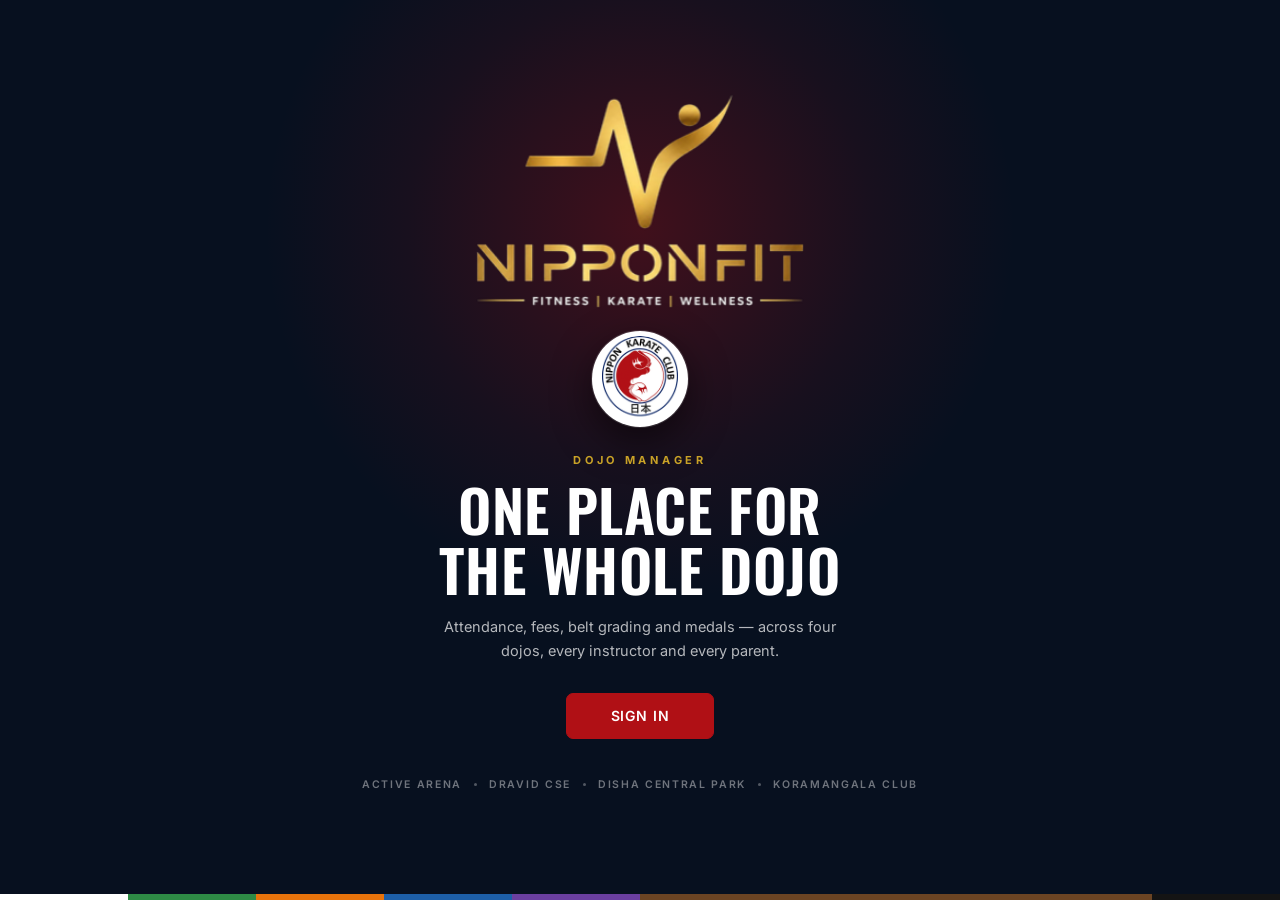
==== commit b35f0c91: "app_testing_fixes" ====
--- a/index.html
+++ b/index.html
@@ -24,27 +24,27 @@
 <body>
 <div id="root"><div id="boot">Loading</div></div>
 <script>
-(()=>{var Zg=Object.create;var la=Object.defineProperty;var $g=Object.getOwnPropertyDescriptor;var em=Object.getOwnPropertyNames;var tm=Object.getPrototypeOf,nm=Object.prototype.hasOwnProperty;var un=(t,e)=>()=>{try{return e||t((e={exports:{}}).exports,e),e.exports}catch(n){throw e=0,n}},rm=(t,e)=>{for(var n in e)la(t,n,{get:e[n],enumerable:!0})},im=(t,e,n,r)=>{if(e&&typeof e=="object"||typeof e=="function")for(let i of em(e))!nm.call(t,i)&&i!==n&&la(t,i,{get:()=>e[i],enumerable:!(r=$g(e,i))||r.enumerable});return t};var es=(t,e,n)=>(n=t!=null?Zg(tm(t)):{},im(e||!t||!t.__esModule?la(n,"default",{value:t,enumerable:!0}):n,t));var Gc=un(L=>{"use strict";var Nr=Symbol.for("react.element"),sm=Symbol.for("react.portal"),om=Symbol.for("react.fragment"),am=Symbol.for("react.strict_mode"),lm=Symbol.for("react.profiler"),um=Symbol.for("react.provider"),cm=Symbol.for("react.context"),dm=Symbol.for("react.forward_ref"),hm=Symbol.for("react.suspense"),fm=Symbol.for("react.memo"),pm=Symbol.for("react.lazy"),Dc=Symbol.iterator;function gm(t){return t===null||typeof t!="object"?null:(t=Dc&&t[Dc]||t["@@iterator"],typeof t=="function"?t:null)}var Rc={isMounted:function(){return!1},enqueueForceUpdate:function(){},enqueueReplaceState:function(){},enqueueSetState:function(){}},Bc=Object.assign,Vc={};function zn(t,e,n){this.props=t,this.context=e,this.refs=Vc,this.updater=n||Rc}zn.prototype.isReactComponent={};zn.prototype.setState=function(t,e){if(typeof t!="object"&&typeof t!="function"&&t!=null)throw Error("setState(...): takes an object of state variables to update or a function which returns an object of state variables.");this.updater.enqueueSetState(this,t,e,"setState")};zn.prototype.forceUpdate=function(t){this.updater.enqueueForceUpdate(this,t,"forceUpdate")};function Fc(){}Fc.prototype=zn.prototype;function ca(t,e,n){this.props=t,this.context=e,this.refs=Vc,this.updater=n||Rc}var da=ca.prototype=new Fc;da.constructor=ca;Bc(da,zn.prototype);da.isPureReactComponent=!0;var Mc=Array.isArray,Wc=Object.prototype.hasOwnProperty,ha={current:null},qc={key:!0,ref:!0,__self:!0,__source:!0};function Kc(t,e,n){var r,i={},s=null,o=null;if(e!=null)for(r in e.ref!==void 0&&(o=e.ref),e.key!==void 0&&(s=""+e.key),e)Wc.call(e,r)&&!qc.hasOwnProperty(r)&&(i[r]=e[r]);var a=arguments.length-2;if(a===1)i.children=n;else if(1<a){for(var l=Array(a),c=0;c<a;c++)l[c]=arguments[c+2];i.children=l}if(t&&t.defaultProps)for(r in a=t.defaultProps,a)i[r]===void 0&&(i[r]=a[r]);return{$$typeof:Nr,type:t,key:s,ref:o,props:i,_owner:ha.current}}function mm(t,e){return{$$typeof:Nr,type:t.type,key:e,ref:t.ref,props:t.props,_owner:t._owner}}function fa(t){return typeof t=="object"&&t!==null&&t.$$typeof===Nr}function vm(t){var e={"=":"=0",":":"=2"};return"$"+t.replace(/[=:]/g,function(n){return e[n]})}var Uc=/\/+/g;function ua(t,e){return typeof t=="object"&&t!==null&&t.key!=null?vm(""+t.key):e.toString(36)}function ns(t,e,n,r,i){var s=typeof t;(s==="undefined"||s==="boolean")&&(t=null);var o=!1;if(t===null)o=!0;else switch(s){case"string":case"number":o=!0;break;case"object":switch(t.$$typeof){case Nr:case sm:o=!0}}if(o)return o=t,i=i(o),t=r===""?"."+ua(o,0):r,Mc(i)?(n="",t!=null&&(n=t.replace(Uc,"$&/")+"/"),ns(i,e,n,"",function(c){return c})):i!=null&&(fa(i)&&(i=mm(i,n+(!i.key||o&&o.key===i.key?"":(""+i.key).replace(Uc,"$&/")+"/")+t)),e.push(i)),1;if(o=0,r=r===""?".":r+":",Mc(t))for(var a=0;a<t.length;a++){s=t[a];var l=r+ua(s,a);o+=ns(s,e,n,l,i)}else if(l=gm(t),typeof l=="function")for(t=l.call(t),a=0;!(s=t.next()).done;)s=s.value,l=r+ua(s,a++),o+=ns(s,e,n,l,i);else if(s==="object")throw e=String(t),Error("Objects are not valid as a React child (found: "+(e==="[object Object]"?"object with keys {"+Object.keys(t).join(", ")+"}":e)+"). If you meant to render a collection of children, use an array instead.");return o}function ts(t,e,n){if(t==null)return t;var r=[],i=0;return ns(t,r,"","",function(s){return e.call(n,s,i++)}),r}function ym(t){if(t._status===-1){var e=t._result;e=e(),e.then(function(n){(t._status===0||t._status===-1)&&(t._status=1,t._result=n)},function(n){(t._status===0||t._status===-1)&&(t._status=2,t._result=n)}),t._status===-1&&(t._status=0,t._result=e)}if(t._status===1)return t._result.default;throw t._result}var we={current:null},rs={transition:null},wm={ReactCurrentDispatcher:we,ReactCurrentBatchConfig:rs,ReactCurrentOwner:ha};function Hc(){throw Error("act(...) is not supported in production builds of React.")}L.Children={map:ts,forEach:function(t,e,n){ts(t,function(){e.apply(this,arguments)},n)},count:function(t){var e=0;return ts(t,function(){e++}),e},toArray:function(t){return ts(t,function(e){return e})||[]},only:function(t){if(!fa(t))throw Error("React.Children.only expected to receive a single React element child.");return t}};L.Component=zn;L.Fragment=om;L.Profiler=lm;L.PureComponent=ca;L.StrictMode=am;L.Suspense=hm;L.__SECRET_INTERNALS_DO_NOT_USE_OR_YOU_WILL_BE_FIRED=wm;L.act=Hc;L.cloneElement=function(t,e,n){if(t==null)throw Error("React.cloneElement(...): The argument must be a React element, but you passed "+t+".");var r=Bc({},t.props),i=t.key,s=t.ref,o=t._owner;if(e!=null){if(e.ref!==void 0&&(s=e.ref,o=ha.current),e.key!==void 0&&(i=""+e.key),t.type&&t.type.defaultProps)var a=t.type.defaultProps;for(l in e)Wc.call(e,l)&&!qc.hasOwnProperty(l)&&(r[l]=e[l]===void 0&&a!==void 0?a[l]:e[l])}var l=arguments.length-2;if(l===1)r.children=n;else if(1<l){a=Array(l);for(var c=0;c<l;c++)a[c]=arguments[c+2];r.children=a}return{$$typeof:Nr,type:t.type,key:i,ref:s,props:r,_owner:o}};L.createContext=function(t){return t={$$typeof:cm,_currentValue:t,_currentValue2:t,_threadCount:0,Provider:null,Consumer:null,_defaultValue:null,_globalName:null},t.Provider={$$typeof:um,_context:t},t.Consumer=t};L.createElement=Kc;L.createFactory=function(t){var e=Kc.bind(null,t);return e.type=t,e};L.createRef=function(){return{current:null}};L.forwardRef=function(t){return{$$typeof:dm,render:t}};L.isValidElement=fa;L.lazy=function(t){return{$$typeof:pm,_payload:{_status:-1,_result:t},_init:ym}};L.memo=function(t,e){return{$$typeof:fm,type:t,compare:e===void 0?null:e}};L.startTransition=function(t){var e=rs.transition;rs.transition={};try{t()}finally{rs.transition=e}};L.unstable_act=Hc;L.useCallback=function(t,e){return we.current.useCallback(t,e)};L.useContext=function(t){return we.current.useContext(t)};L.useDebugValue=function(){};L.useDeferredValue=function(t){return we.current.useDeferredValue(t)};L.useEffect=function(t,e){return we.current.useEffect(t,e)};L.useId=function(){return we.current.useId()};L.useImperativeHandle=function(t,e,n){return we.current.useImperativeHandle(t,e,n)};L.useInsertionEffect=function(t,e){return we.current.useInsertionEffect(t,e)};L.useLayoutEffect=function(t,e){return we.current.useLayoutEffect(t,e)};L.useMemo=function(t,e){return we.current.useMemo(t,e)};L.useReducer=function(t,e,n){return we.current.useReducer(t,e,n)};L.useRef=function(t){return we.current.useRef(t)};L.useState=function(t){return we.current.useState(t)};L.useSyncExternalStore=function(t,e,n){return we.current.useSyncExternalStore(t,e,n)};L.useTransition=function(){return we.current.useTransition()};L.version="18.3.1"});var Or=un(($w,Qc)=>{"use strict";Qc.exports=Gc()});var rd=un(B=>{"use strict";function va(t,e){var n=t.length;t.push(e);e:for(;0<n;){var r=n-1>>>1,i=t[r];if(0<is(i,e))t[r]=e,t[n]=i,n=r;else break e}}function Je(t){return t.length===0?null:t[0]}function os(t){if(t.length===0)return null;var e=t[0],n=t.pop();if(n!==e){t[0]=n;e:for(var r=0,i=t.length,s=i>>>1;r<s;){var o=2*(r+1)-1,a=t[o],l=o+1,c=t[l];if(0>is(a,n))l<i&&0>is(c,a)?(t[r]=c,t[l]=n,r=l):(t[r]=a,t[o]=n,r=o);else if(l<i&&0>is(c,n))t[r]=c,t[l]=n,r=l;else break e}}return e}function is(t,e){var n=t.sortIndex-e.sortIndex;return n!==0?n:t.id-e.id}typeof performance=="object"&&typeof performance.now=="function"?(Jc=performance,B.unstable_now=function(){return Jc.now()}):(pa=Date,_c=pa.now(),B.unstable_now=function(){return pa.now()-_c});var Jc,pa,_c,it=[],Dt=[],bm=1,Be=null,fe=3,as=!1,cn=!1,Ir=!1,Zc=typeof setTimeout=="function"?setTimeout:null,$c=typeof clearTimeout=="function"?clearTimeout:null,Xc=typeof setImmediate<"u"?setImmediate:null;typeof navigator<"u"&&navigator.scheduling!==void 0&&navigator.scheduling.isInputPending!==void 0&&navigator.scheduling.isInputPending.bind(navigator.scheduling);function ya(t){for(var e=Je(Dt);e!==null;){if(e.callback===null)os(Dt);else if(e.startTime<=t)os(Dt),e.sortIndex=e.expirationTime,va(it,e);else break;e=Je(Dt)}}function wa(t){if(Ir=!1,ya(t),!cn)if(Je(it)!==null)cn=!0,Sa(ba);else{var e=Je(Dt);e!==null&&Aa(wa,e.startTime-t)}}function ba(t,e){cn=!1,Ir&&(Ir=!1,$c(jr),jr=-1),as=!0;var n=fe;try{for(ya(e),Be=Je(it);Be!==null&&(!(Be.expirationTime>e)||t&&!nd());){var r=Be.callback;if(typeof r=="function"){Be.callback=null,fe=Be.priorityLevel;var i=r(Be.expirationTime<=e);e=B.unstable_now(),typeof i=="function"?Be.callback=i:Be===Je(it)&&os(it),ya(e)}else os(it);Be=Je(it)}if(Be!==null)var s=!0;else{var o=Je(Dt);o!==null&&Aa(wa,o.startTime-e),s=!1}return s}finally{Be=null,fe=n,as=!1}}var ls=!1,ss=null,jr=-1,ed=5,td=-1;function nd(){return!(B.unstable_now()-td<ed)}function ga(){if(ss!==null){var t=B.unstable_now();td=t;var e=!0;try{e=ss(!0,t)}finally{e?Pr():(ls=!1,ss=null)}}else ls=!1}var Pr;typeof Xc=="function"?Pr=function(){Xc(ga)}:typeof MessageChannel<"u"?(ma=new MessageChannel,Yc=ma.port2,ma.port1.onmessage=ga,Pr=function(){Yc.postMessage(null)}):Pr=function(){Zc(ga,0)};var ma,Yc;function Sa(t){ss=t,ls||(ls=!0,Pr())}function Aa(t,e){jr=Zc(function(){t(B.unstable_now())},e)}B.unstable_IdlePriority=5;B.unstable_ImmediatePriority=1;B.unstable_LowPriority=4;B.unstable_NormalPriority=3;B.unstable_Profiling=null;B.unstable_UserBlockingPriority=2;B.unstable_cancelCallback=function(t){t.callback=null};B.unstable_continueExecution=function(){cn||as||(cn=!0,Sa(ba))};B.unstable_forceFrameRate=function(t){0>t||125<t?console.error("forceFrameRate takes a positive int between 0 and 125, forcing frame rates higher than 125 fps is not supported"):ed=0<t?Math.floor(1e3/t):5};B.unstable_getCurrentPriorityLevel=function(){return fe};B.unstable_getFirstCallbackNode=function(){return Je(it)};B.unstable_next=function(t){switch(fe){case 1:case 2:case 3:var e=3;break;default:e=fe}var n=fe;fe=e;try{return t()}finally{fe=n}};B.unstable_pauseExecution=function(){};B.unstable_requestPaint=function(){};B.unstable_runWithPriority=function(t,e){switch(t){case 1:case 2:case 3:case 4:case 5:break;default:t=3}var n=fe;fe=t;try{return e()}finally{fe=n}};B.unstable_scheduleCallback=function(t,e,n){var r=B.unstable_now();switch(typeof n=="object"&&n!==null?(n=n.delay,n=typeof n=="number"&&0<n?r+n:r):n=r,t){case 1:var i=-1;break;case 2:i=250;break;case 5:i=1073741823;break;case 4:i=1e4;break;default:i=5e3}return i=n+i,t={id:bm++,callback:e,priorityLevel:t,startTime:n,expirationTime:i,sortIndex:-1},n>r?(t.sortIndex=n,va(Dt,t),Je(it)===null&&t===Je(Dt)&&(Ir?($c(jr),jr=-1):Ir=!0,Aa(wa,n-r))):(t.sortIndex=i,va(it,t),cn||as||(cn=!0,Sa(ba))),t};B.unstable_shouldYield=nd;B.unstable_wrapCallback=function(t){var e=fe;return function(){var n=fe;fe=e;try{return t.apply(this,arguments)}finally{fe=n}}}});var sd=un((tb,id)=>{"use strict";id.exports=rd()});var cp=un(De=>{"use strict";var Sm=Or(),Le=sd();function A(t){for(var e="https://reactjs.org/docs/error-decoder.html?invariant="+t,n=1;n<arguments.length;n++)e+="&args[]="+encodeURIComponent(arguments[n]);return"Minified React error #"+t+"; visit "+e+" for the full message or use the non-minified dev environment for full errors and additional helpful warnings."}var hh=new Set,ei={};function kn(t,e){tr(t,e),tr(t+"Capture",e)}function tr(t,e){for(ei[t]=e,t=0;t<e.length;t++)hh.add(e[t])}var kt=!(typeof window>"u"||typeof window.document>"u"||typeof window.document.createElement>"u"),Ha=Object.prototype.hasOwnProperty,Am=/^[:A-Z_a-z\u00C0-\u00D6\u00D8-\u00F6\u00F8-\u02FF\u0370-\u037D\u037F-\u1FFF\u200C-\u200D\u2070-\u218F\u2C00-\u2FEF\u3001-\uD7FF\uF900-\uFDCF\uFDF0-\uFFFD][:A-Z_a-z\u00C0-\u00D6\u00D8-\u00F6\u00F8-\u02FF\u0370-\u037D\u037F-\u1FFF\u200C-\u200D\u2070-\u218F\u2C00-\u2FEF\u3001-\uD7FF\uF900-\uFDCF\uFDF0-\uFFFD\-.0-9\u00B7\u0300-\u036F\u203F-\u2040]*$/,od={},ad={};function km(t){return Ha.call(ad,t)?!0:Ha.call(od,t)?!1:Am.test(t)?ad[t]=!0:(od[t]=!0,!1)}function Em(t,e,n,r){if(n!==null&&n.type===0)return!1;switch(typeof e){case"function":case"symbol":return!0;case"boolean":return r?!1:n!==null?!n.acceptsBooleans:(t=t.toLowerCase().slice(0,5),t!=="data-"&&t!=="aria-");default:return!1}}function xm(t,e,n,r){if(e===null||typeof e>"u"||Em(t,e,n,r))return!0;if(r)return!1;if(n!==null)switch(n.type){case 3:return!e;case 4:return e===!1;case 5:return isNaN(e);case 6:return isNaN(e)||1>e}return!1}function Ae(t,e,n,r,i,s,o){this.acceptsBooleans=e===2||e===3||e===4,this.attributeName=r,this.attributeNamespace=i,this.mustUseProperty=n,this.propertyName=t,this.type=e,this.sanitizeURL=s,this.removeEmptyString=o}var de={};"children dangerouslySetInnerHTML defaultValue defaultChecked innerHTML suppressContentEditableWarning suppressHydrationWarning style".split(" ").forEach(function(t){de[t]=new Ae(t,0,!1,t,null,!1,!1)});[["acceptCharset","accept-charset"],["className","class"],["htmlFor","for"],["httpEquiv","http-equiv"]].forEach(function(t){var e=t[0];de[e]=new Ae(e,1,!1,t[1],null,!1,!1)});["contentEditable","draggable","spellCheck","value"].forEach(function(t){de[t]=new Ae(t,2,!1,t.toLowerCase(),null,!1,!1)});["autoReverse","externalResourcesRequired","focusable","preserveAlpha"].forEach(function(t){de[t]=new Ae(t,2,!1,t,null,!1,!1)});"allowFullScreen async autoFocus autoPlay controls default defer disabled disablePictureInPicture disableRemotePlayback formNoValidate hidden loop noModule noValidate open playsInline readOnly required reversed scoped seamless itemScope".split(" ").forEach(function(t){de[t]=new Ae(t,3,!1,t.toLowerCase(),null,!1,!1)});["checked","multiple","muted","selected"].forEach(function(t){de[t]=new Ae(t,3,!0,t,null,!1,!1)});["capture","download"].forEach(function(t){de[t]=new Ae(t,4,!1,t,null,!1,!1)});["cols","rows","size","span"].forEach(function(t){de[t]=new Ae(t,6,!1,t,null,!1,!1)});["rowSpan","start"].forEach(function(t){de[t]=new Ae(t,5,!1,t.toLowerCase(),null,!1,!1)});var Ul=/[\-:]([a-z])/g;function Rl(t){return t[1].toUpperCase()}"accent-height alignment-baseline arabic-form baseline-shift cap-height clip-path clip-rule color-interpolation color-interpolation-filters color-profile color-rendering dominant-baseline enable-background fill-opacity fill-rule flood-color flood-opacity font-family font-size font-size-adjust font-stretch font-style font-variant font-weight glyph-name glyph-orientation-horizontal glyph-orientation-vertical horiz-adv-x horiz-origin-x image-rendering letter-spacing lighting-color marker-end marker-mid marker-start overline-position overline-thickness paint-order panose-1 pointer-events rendering-intent shape-rendering stop-color stop-opacity strikethrough-position strikethrough-thickness stroke-dasharray stroke-dashoffset stroke-linecap stroke-linejoin stroke-miterlimit stroke-opacity stroke-width text-anchor text-decoration text-rendering underline-position underline-thickness unicode-bidi unicode-range units-per-em v-alphabetic v-hanging v-ideographic v-mathematical vector-effect vert-adv-y vert-origin-x vert-origin-y word-spacing writing-mode xmlns:xlink x-height".split(" ").forEach(function(t){var e=t.replace(Ul,Rl);de[e]=new Ae(e,1,!1,t,null,!1,!1)});"xlink:actuate xlink:arcrole xlink:role xlink:show xlink:title xlink:type".split(" ").forEach(function(t){var e=t.replace(Ul,Rl);de[e]=new Ae(e,1,!1,t,"http://www.w3.org/1999/xlink",!1,!1)});["xml:base","xml:lang","xml:space"].forEach(function(t){var e=t.replace(Ul,Rl);de[e]=new Ae(e,1,!1,t,"http://www.w3.org/XML/1998/namespace",!1,!1)});["tabIndex","crossOrigin"].forEach(function(t){de[t]=new Ae(t,1,!1,t.toLowerCase(),null,!1,!1)});de.xlinkHref=new Ae("xlinkHref",1,!1,"xlink:href","http://www.w3.org/1999/xlink",!0,!1);["src","href","action","formAction"].forEach(function(t){de[t]=new Ae(t,1,!1,t.toLowerCase(),null,!0,!0)});function Bl(t,e,n,r){var i=de.hasOwnProperty(e)?de[e]:null;(i!==null?i.type!==0:r||!(2<e.length)||e[0]!=="o"&&e[0]!=="O"||e[1]!=="n"&&e[1]!=="N")&&(xm(e,n,i,r)&&(n=null),r||i===null?km(e)&&(n===null?t.removeAttribute(e):t.setAttribute(e,""+n)):i.mustUseProperty?t[i.propertyName]=n===null?i.type===3?!1:"":n:(e=i.attributeName,r=i.attributeNamespace,n===null?t.removeAttribute(e):(i=i.type,n=i===3||i===4&&n===!0?"":""+n,r?t.setAttributeNS(r,e,n):t.setAttribute(e,n))))}var Tt=Sm.__SECRET_INTERNALS_DO_NOT_USE_OR_YOU_WILL_BE_FIRED,us=Symbol.for("react.element"),Un=Symbol.for("react.portal"),Rn=Symbol.for("react.fragment"),Vl=Symbol.for("react.strict_mode"),Ga=Symbol.for("react.profiler"),fh=Symbol.for("react.provider"),ph=Symbol.for("react.context"),Fl=Symbol.for("react.forward_ref"),Qa=Symbol.for("react.suspense"),Ja=Symbol.for("react.suspense_list"),Wl=Symbol.for("react.memo"),Ut=Symbol.for("react.lazy"),gh=Symbol.for("react.offscreen"),ld=Symbol.iterator;function Lr(t){return t===null||typeof t!="object"?null:(t=ld&&t[ld]||t["@@iterator"],typeof t=="function"?t:null)}var _=Object.assign,ka;function Fr(t){if(ka===void 0)try{throw Error()}catch(n){var e=n.stack.trim().match(/\n( *(at )?)/);ka=e&&e[1]||""}return`
-`+ka+t}var Ea=!1;function xa(t,e){if(!t||Ea)return"";Ea=!0;var n=Error.prepareStackTrace;Error.prepareStackTrace=void 0;try{if(e)if(e=function(){throw Error()},Object.defineProperty(e.prototype,"props",{set:function(){throw Error()}}),typeof Reflect=="object"&&Reflect.construct){try{Reflect.construct(e,[])}catch(c){var r=c}Reflect.construct(t,[],e)}else{try{e.call()}catch(c){r=c}t.call(e.prototype)}else{try{throw Error()}catch(c){r=c}t()}}catch(c){if(c&&r&&typeof c.stack=="string"){for(var i=c.stack.split(`
+(()=>{var $g=Object.create;var ua=Object.defineProperty;var em=Object.getOwnPropertyDescriptor;var tm=Object.getOwnPropertyNames;var nm=Object.getPrototypeOf,rm=Object.prototype.hasOwnProperty;var un=(t,e)=>()=>{try{return e||t((e={exports:{}}).exports,e),e.exports}catch(n){throw e=0,n}},im=(t,e)=>{for(var n in e)ua(t,n,{get:e[n],enumerable:!0})},sm=(t,e,n,r)=>{if(e&&typeof e=="object"||typeof e=="function")for(let i of tm(e))!rm.call(t,i)&&i!==n&&ua(t,i,{get:()=>e[i],enumerable:!(r=em(e,i))||r.enumerable});return t};var ts=(t,e,n)=>(n=t!=null?$g(nm(t)):{},sm(e||!t||!t.__esModule?ua(n,"default",{value:t,enumerable:!0}):n,t));var Qc=un(L=>{"use strict";var Nr=Symbol.for("react.element"),om=Symbol.for("react.portal"),am=Symbol.for("react.fragment"),lm=Symbol.for("react.strict_mode"),um=Symbol.for("react.profiler"),cm=Symbol.for("react.provider"),dm=Symbol.for("react.context"),hm=Symbol.for("react.forward_ref"),fm=Symbol.for("react.suspense"),pm=Symbol.for("react.memo"),gm=Symbol.for("react.lazy"),Mc=Symbol.iterator;function mm(t){return t===null||typeof t!="object"?null:(t=Mc&&t[Mc]||t["@@iterator"],typeof t=="function"?t:null)}var Bc={isMounted:function(){return!1},enqueueForceUpdate:function(){},enqueueReplaceState:function(){},enqueueSetState:function(){}},Vc=Object.assign,Fc={};function Dn(t,e,n){this.props=t,this.context=e,this.refs=Fc,this.updater=n||Bc}Dn.prototype.isReactComponent={};Dn.prototype.setState=function(t,e){if(typeof t!="object"&&typeof t!="function"&&t!=null)throw Error("setState(...): takes an object of state variables to update or a function which returns an object of state variables.");this.updater.enqueueSetState(this,t,e,"setState")};Dn.prototype.forceUpdate=function(t){this.updater.enqueueForceUpdate(this,t,"forceUpdate")};function Wc(){}Wc.prototype=Dn.prototype;function da(t,e,n){this.props=t,this.context=e,this.refs=Fc,this.updater=n||Bc}var ha=da.prototype=new Wc;ha.constructor=da;Vc(ha,Dn.prototype);ha.isPureReactComponent=!0;var Uc=Array.isArray,qc=Object.prototype.hasOwnProperty,fa={current:null},Kc={key:!0,ref:!0,__self:!0,__source:!0};function Hc(t,e,n){var r,i={},s=null,o=null;if(e!=null)for(r in e.ref!==void 0&&(o=e.ref),e.key!==void 0&&(s=""+e.key),e)qc.call(e,r)&&!Kc.hasOwnProperty(r)&&(i[r]=e[r]);var a=arguments.length-2;if(a===1)i.children=n;else if(1<a){for(var l=Array(a),c=0;c<a;c++)l[c]=arguments[c+2];i.children=l}if(t&&t.defaultProps)for(r in a=t.defaultProps,a)i[r]===void 0&&(i[r]=a[r]);return{$$typeof:Nr,type:t,key:s,ref:o,props:i,_owner:fa.current}}function vm(t,e){return{$$typeof:Nr,type:t.type,key:e,ref:t.ref,props:t.props,_owner:t._owner}}function pa(t){return typeof t=="object"&&t!==null&&t.$$typeof===Nr}function ym(t){var e={"=":"=0",":":"=2"};return"$"+t.replace(/[=:]/g,function(n){return e[n]})}var Rc=/\/+/g;function ca(t,e){return typeof t=="object"&&t!==null&&t.key!=null?ym(""+t.key):e.toString(36)}function rs(t,e,n,r,i){var s=typeof t;(s==="undefined"||s==="boolean")&&(t=null);var o=!1;if(t===null)o=!0;else switch(s){case"string":case"number":o=!0;break;case"object":switch(t.$$typeof){case Nr:case om:o=!0}}if(o)return o=t,i=i(o),t=r===""?"."+ca(o,0):r,Uc(i)?(n="",t!=null&&(n=t.replace(Rc,"$&/")+"/"),rs(i,e,n,"",function(c){return c})):i!=null&&(pa(i)&&(i=vm(i,n+(!i.key||o&&o.key===i.key?"":(""+i.key).replace(Rc,"$&/")+"/")+t)),e.push(i)),1;if(o=0,r=r===""?".":r+":",Uc(t))for(var a=0;a<t.length;a++){s=t[a];var l=r+ca(s,a);o+=rs(s,e,n,l,i)}else if(l=mm(t),typeof l=="function")for(t=l.call(t),a=0;!(s=t.next()).done;)s=s.value,l=r+ca(s,a++),o+=rs(s,e,n,l,i);else if(s==="object")throw e=String(t),Error("Objects are not valid as a React child (found: "+(e==="[object Object]"?"object with keys {"+Object.keys(t).join(", ")+"}":e)+"). If you meant to render a collection of children, use an array instead.");return o}function ns(t,e,n){if(t==null)return t;var r=[],i=0;return rs(t,r,"","",function(s){return e.call(n,s,i++)}),r}function wm(t){if(t._status===-1){var e=t._result;e=e(),e.then(function(n){(t._status===0||t._status===-1)&&(t._status=1,t._result=n)},function(n){(t._status===0||t._status===-1)&&(t._status=2,t._result=n)}),t._status===-1&&(t._status=0,t._result=e)}if(t._status===1)return t._result.default;throw t._result}var we={current:null},is={transition:null},bm={ReactCurrentDispatcher:we,ReactCurrentBatchConfig:is,ReactCurrentOwner:fa};function Gc(){throw Error("act(...) is not supported in production builds of React.")}L.Children={map:ns,forEach:function(t,e,n){ns(t,function(){e.apply(this,arguments)},n)},count:function(t){var e=0;return ns(t,function(){e++}),e},toArray:function(t){return ns(t,function(e){return e})||[]},only:function(t){if(!pa(t))throw Error("React.Children.only expected to receive a single React element child.");return t}};L.Component=Dn;L.Fragment=am;L.Profiler=um;L.PureComponent=da;L.StrictMode=lm;L.Suspense=fm;L.__SECRET_INTERNALS_DO_NOT_USE_OR_YOU_WILL_BE_FIRED=bm;L.act=Gc;L.cloneElement=function(t,e,n){if(t==null)throw Error("React.cloneElement(...): The argument must be a React element, but you passed "+t+".");var r=Vc({},t.props),i=t.key,s=t.ref,o=t._owner;if(e!=null){if(e.ref!==void 0&&(s=e.ref,o=fa.current),e.key!==void 0&&(i=""+e.key),t.type&&t.type.defaultProps)var a=t.type.defaultProps;for(l in e)qc.call(e,l)&&!Kc.hasOwnProperty(l)&&(r[l]=e[l]===void 0&&a!==void 0?a[l]:e[l])}var l=arguments.length-2;if(l===1)r.children=n;else if(1<l){a=Array(l);for(var c=0;c<l;c++)a[c]=arguments[c+2];r.children=a}return{$$typeof:Nr,type:t.type,key:i,ref:s,props:r,_owner:o}};L.createContext=function(t){return t={$$typeof:dm,_currentValue:t,_currentValue2:t,_threadCount:0,Provider:null,Consumer:null,_defaultValue:null,_globalName:null},t.Provider={$$typeof:cm,_context:t},t.Consumer=t};L.createElement=Hc;L.createFactory=function(t){var e=Hc.bind(null,t);return e.type=t,e};L.createRef=function(){return{current:null}};L.forwardRef=function(t){return{$$typeof:hm,render:t}};L.isValidElement=pa;L.lazy=function(t){return{$$typeof:gm,_payload:{_status:-1,_result:t},_init:wm}};L.memo=function(t,e){return{$$typeof:pm,type:t,compare:e===void 0?null:e}};L.startTransition=function(t){var e=is.transition;is.transition={};try{t()}finally{is.transition=e}};L.unstable_act=Gc;L.useCallback=function(t,e){return we.current.useCallback(t,e)};L.useContext=function(t){return we.current.useContext(t)};L.useDebugValue=function(){};L.useDeferredValue=function(t){return we.current.useDeferredValue(t)};L.useEffect=function(t,e){return we.current.useEffect(t,e)};L.useId=function(){return we.current.useId()};L.useImperativeHandle=function(t,e,n){return we.current.useImperativeHandle(t,e,n)};L.useInsertionEffect=function(t,e){return we.current.useInsertionEffect(t,e)};L.useLayoutEffect=function(t,e){return we.current.useLayoutEffect(t,e)};L.useMemo=function(t,e){return we.current.useMemo(t,e)};L.useReducer=function(t,e,n){return we.current.useReducer(t,e,n)};L.useRef=function(t){return we.current.useRef(t)};L.useState=function(t){return we.current.useState(t)};L.useSyncExternalStore=function(t,e,n){return we.current.useSyncExternalStore(t,e,n)};L.useTransition=function(){return we.current.useTransition()};L.version="18.3.1"});var Or=un((tb,Jc)=>{"use strict";Jc.exports=Qc()});var id=un(B=>{"use strict";function ya(t,e){var n=t.length;t.push(e);e:for(;0<n;){var r=n-1>>>1,i=t[r];if(0<ss(i,e))t[r]=e,t[n]=i,n=r;else break e}}function Je(t){return t.length===0?null:t[0]}function as(t){if(t.length===0)return null;var e=t[0],n=t.pop();if(n!==e){t[0]=n;e:for(var r=0,i=t.length,s=i>>>1;r<s;){var o=2*(r+1)-1,a=t[o],l=o+1,c=t[l];if(0>ss(a,n))l<i&&0>ss(c,a)?(t[r]=c,t[l]=n,r=l):(t[r]=a,t[o]=n,r=o);else if(l<i&&0>ss(c,n))t[r]=c,t[l]=n,r=l;else break e}}return e}function ss(t,e){var n=t.sortIndex-e.sortIndex;return n!==0?n:t.id-e.id}typeof performance=="object"&&typeof performance.now=="function"?(_c=performance,B.unstable_now=function(){return _c.now()}):(ga=Date,Xc=ga.now(),B.unstable_now=function(){return ga.now()-Xc});var _c,ga,Xc,it=[],Dt=[],Sm=1,Be=null,fe=3,ls=!1,cn=!1,Ir=!1,$c=typeof setTimeout=="function"?setTimeout:null,ed=typeof clearTimeout=="function"?clearTimeout:null,Yc=typeof setImmediate<"u"?setImmediate:null;typeof navigator<"u"&&navigator.scheduling!==void 0&&navigator.scheduling.isInputPending!==void 0&&navigator.scheduling.isInputPending.bind(navigator.scheduling);function wa(t){for(var e=Je(Dt);e!==null;){if(e.callback===null)as(Dt);else if(e.startTime<=t)as(Dt),e.sortIndex=e.expirationTime,ya(it,e);else break;e=Je(Dt)}}function ba(t){if(Ir=!1,wa(t),!cn)if(Je(it)!==null)cn=!0,Aa(Sa);else{var e=Je(Dt);e!==null&&ka(ba,e.startTime-t)}}function Sa(t,e){cn=!1,Ir&&(Ir=!1,ed(jr),jr=-1),ls=!0;var n=fe;try{for(wa(e),Be=Je(it);Be!==null&&(!(Be.expirationTime>e)||t&&!rd());){var r=Be.callback;if(typeof r=="function"){Be.callback=null,fe=Be.priorityLevel;var i=r(Be.expirationTime<=e);e=B.unstable_now(),typeof i=="function"?Be.callback=i:Be===Je(it)&&as(it),wa(e)}else as(it);Be=Je(it)}if(Be!==null)var s=!0;else{var o=Je(Dt);o!==null&&ka(ba,o.startTime-e),s=!1}return s}finally{Be=null,fe=n,ls=!1}}var us=!1,os=null,jr=-1,td=5,nd=-1;function rd(){return!(B.unstable_now()-nd<td)}function ma(){if(os!==null){var t=B.unstable_now();nd=t;var e=!0;try{e=os(!0,t)}finally{e?Pr():(us=!1,os=null)}}else us=!1}var Pr;typeof Yc=="function"?Pr=function(){Yc(ma)}:typeof MessageChannel<"u"?(va=new MessageChannel,Zc=va.port2,va.port1.onmessage=ma,Pr=function(){Zc.postMessage(null)}):Pr=function(){$c(ma,0)};var va,Zc;function Aa(t){os=t,us||(us=!0,Pr())}function ka(t,e){jr=$c(function(){t(B.unstable_now())},e)}B.unstable_IdlePriority=5;B.unstable_ImmediatePriority=1;B.unstable_LowPriority=4;B.unstable_NormalPriority=3;B.unstable_Profiling=null;B.unstable_UserBlockingPriority=2;B.unstable_cancelCallback=function(t){t.callback=null};B.unstable_continueExecution=function(){cn||ls||(cn=!0,Aa(Sa))};B.unstable_forceFrameRate=function(t){0>t||125<t?console.error("forceFrameRate takes a positive int between 0 and 125, forcing frame rates higher than 125 fps is not supported"):td=0<t?Math.floor(1e3/t):5};B.unstable_getCurrentPriorityLevel=function(){return fe};B.unstable_getFirstCallbackNode=function(){return Je(it)};B.unstable_next=function(t){switch(fe){case 1:case 2:case 3:var e=3;break;default:e=fe}var n=fe;fe=e;try{return t()}finally{fe=n}};B.unstable_pauseExecution=function(){};B.unstable_requestPaint=function(){};B.unstable_runWithPriority=function(t,e){switch(t){case 1:case 2:case 3:case 4:case 5:break;default:t=3}var n=fe;fe=t;try{return e()}finally{fe=n}};B.unstable_scheduleCallback=function(t,e,n){var r=B.unstable_now();switch(typeof n=="object"&&n!==null?(n=n.delay,n=typeof n=="number"&&0<n?r+n:r):n=r,t){case 1:var i=-1;break;case 2:i=250;break;case 5:i=1073741823;break;case 4:i=1e4;break;default:i=5e3}return i=n+i,t={id:Sm++,callback:e,priorityLevel:t,startTime:n,expirationTime:i,sortIndex:-1},n>r?(t.sortIndex=n,ya(Dt,t),Je(it)===null&&t===Je(Dt)&&(Ir?(ed(jr),jr=-1):Ir=!0,ka(ba,n-r))):(t.sortIndex=i,ya(it,t),cn||ls||(cn=!0,Aa(Sa))),t};B.unstable_shouldYield=rd;B.unstable_wrapCallback=function(t){var e=fe;return function(){var n=fe;fe=e;try{return t.apply(this,arguments)}finally{fe=n}}}});var od=un((rb,sd)=>{"use strict";sd.exports=id()});var dp=un(De=>{"use strict";var Am=Or(),Le=od();function A(t){for(var e="https://reactjs.org/docs/error-decoder.html?invariant="+t,n=1;n<arguments.length;n++)e+="&args[]="+encodeURIComponent(arguments[n]);return"Minified React error #"+t+"; visit "+e+" for the full message or use the non-minified dev environment for full errors and additional helpful warnings."}var fh=new Set,ei={};function kn(t,e){nr(t,e),nr(t+"Capture",e)}function nr(t,e){for(ei[t]=e,t=0;t<e.length;t++)fh.add(e[t])}var kt=!(typeof window>"u"||typeof window.document>"u"||typeof window.document.createElement>"u"),Ga=Object.prototype.hasOwnProperty,km=/^[:A-Z_a-z\u00C0-\u00D6\u00D8-\u00F6\u00F8-\u02FF\u0370-\u037D\u037F-\u1FFF\u200C-\u200D\u2070-\u218F\u2C00-\u2FEF\u3001-\uD7FF\uF900-\uFDCF\uFDF0-\uFFFD][:A-Z_a-z\u00C0-\u00D6\u00D8-\u00F6\u00F8-\u02FF\u0370-\u037D\u037F-\u1FFF\u200C-\u200D\u2070-\u218F\u2C00-\u2FEF\u3001-\uD7FF\uF900-\uFDCF\uFDF0-\uFFFD\-.0-9\u00B7\u0300-\u036F\u203F-\u2040]*$/,ad={},ld={};function Em(t){return Ga.call(ld,t)?!0:Ga.call(ad,t)?!1:km.test(t)?ld[t]=!0:(ad[t]=!0,!1)}function xm(t,e,n,r){if(n!==null&&n.type===0)return!1;switch(typeof e){case"function":case"symbol":return!0;case"boolean":return r?!1:n!==null?!n.acceptsBooleans:(t=t.toLowerCase().slice(0,5),t!=="data-"&&t!=="aria-");default:return!1}}function Cm(t,e,n,r){if(e===null||typeof e>"u"||xm(t,e,n,r))return!0;if(r)return!1;if(n!==null)switch(n.type){case 3:return!e;case 4:return e===!1;case 5:return isNaN(e);case 6:return isNaN(e)||1>e}return!1}function Ae(t,e,n,r,i,s,o){this.acceptsBooleans=e===2||e===3||e===4,this.attributeName=r,this.attributeNamespace=i,this.mustUseProperty=n,this.propertyName=t,this.type=e,this.sanitizeURL=s,this.removeEmptyString=o}var de={};"children dangerouslySetInnerHTML defaultValue defaultChecked innerHTML suppressContentEditableWarning suppressHydrationWarning style".split(" ").forEach(function(t){de[t]=new Ae(t,0,!1,t,null,!1,!1)});[["acceptCharset","accept-charset"],["className","class"],["htmlFor","for"],["httpEquiv","http-equiv"]].forEach(function(t){var e=t[0];de[e]=new Ae(e,1,!1,t[1],null,!1,!1)});["contentEditable","draggable","spellCheck","value"].forEach(function(t){de[t]=new Ae(t,2,!1,t.toLowerCase(),null,!1,!1)});["autoReverse","externalResourcesRequired","focusable","preserveAlpha"].forEach(function(t){de[t]=new Ae(t,2,!1,t,null,!1,!1)});"allowFullScreen async autoFocus autoPlay controls default defer disabled disablePictureInPicture disableRemotePlayback formNoValidate hidden loop noModule noValidate open playsInline readOnly required reversed scoped seamless itemScope".split(" ").forEach(function(t){de[t]=new Ae(t,3,!1,t.toLowerCase(),null,!1,!1)});["checked","multiple","muted","selected"].forEach(function(t){de[t]=new Ae(t,3,!0,t,null,!1,!1)});["capture","download"].forEach(function(t){de[t]=new Ae(t,4,!1,t,null,!1,!1)});["cols","rows","size","span"].forEach(function(t){de[t]=new Ae(t,6,!1,t,null,!1,!1)});["rowSpan","start"].forEach(function(t){de[t]=new Ae(t,5,!1,t.toLowerCase(),null,!1,!1)});var Rl=/[\-:]([a-z])/g;function Bl(t){return t[1].toUpperCase()}"accent-height alignment-baseline arabic-form baseline-shift cap-height clip-path clip-rule color-interpolation color-interpolation-filters color-profile color-rendering dominant-baseline enable-background fill-opacity fill-rule flood-color flood-opacity font-family font-size font-size-adjust font-stretch font-style font-variant font-weight glyph-name glyph-orientation-horizontal glyph-orientation-vertical horiz-adv-x horiz-origin-x image-rendering letter-spacing lighting-color marker-end marker-mid marker-start overline-position overline-thickness paint-order panose-1 pointer-events rendering-intent shape-rendering stop-color stop-opacity strikethrough-position strikethrough-thickness stroke-dasharray stroke-dashoffset stroke-linecap stroke-linejoin stroke-miterlimit stroke-opacity stroke-width text-anchor text-decoration text-rendering underline-position underline-thickness unicode-bidi unicode-range units-per-em v-alphabetic v-hanging v-ideographic v-mathematical vector-effect vert-adv-y vert-origin-x vert-origin-y word-spacing writing-mode xmlns:xlink x-height".split(" ").forEach(function(t){var e=t.replace(Rl,Bl);de[e]=new Ae(e,1,!1,t,null,!1,!1)});"xlink:actuate xlink:arcrole xlink:role xlink:show xlink:title xlink:type".split(" ").forEach(function(t){var e=t.replace(Rl,Bl);de[e]=new Ae(e,1,!1,t,"http://www.w3.org/1999/xlink",!1,!1)});["xml:base","xml:lang","xml:space"].forEach(function(t){var e=t.replace(Rl,Bl);de[e]=new Ae(e,1,!1,t,"http://www.w3.org/XML/1998/namespace",!1,!1)});["tabIndex","crossOrigin"].forEach(function(t){de[t]=new Ae(t,1,!1,t.toLowerCase(),null,!1,!1)});de.xlinkHref=new Ae("xlinkHref",1,!1,"xlink:href","http://www.w3.org/1999/xlink",!0,!1);["src","href","action","formAction"].forEach(function(t){de[t]=new Ae(t,1,!1,t.toLowerCase(),null,!0,!0)});function Vl(t,e,n,r){var i=de.hasOwnProperty(e)?de[e]:null;(i!==null?i.type!==0:r||!(2<e.length)||e[0]!=="o"&&e[0]!=="O"||e[1]!=="n"&&e[1]!=="N")&&(Cm(e,n,i,r)&&(n=null),r||i===null?Em(e)&&(n===null?t.removeAttribute(e):t.setAttribute(e,""+n)):i.mustUseProperty?t[i.propertyName]=n===null?i.type===3?!1:"":n:(e=i.attributeName,r=i.attributeNamespace,n===null?t.removeAttribute(e):(i=i.type,n=i===3||i===4&&n===!0?"":""+n,r?t.setAttributeNS(r,e,n):t.setAttribute(e,n))))}var Tt=Am.__SECRET_INTERNALS_DO_NOT_USE_OR_YOU_WILL_BE_FIRED,cs=Symbol.for("react.element"),Rn=Symbol.for("react.portal"),Bn=Symbol.for("react.fragment"),Fl=Symbol.for("react.strict_mode"),Qa=Symbol.for("react.profiler"),ph=Symbol.for("react.provider"),gh=Symbol.for("react.context"),Wl=Symbol.for("react.forward_ref"),Ja=Symbol.for("react.suspense"),_a=Symbol.for("react.suspense_list"),ql=Symbol.for("react.memo"),Ut=Symbol.for("react.lazy"),mh=Symbol.for("react.offscreen"),ud=Symbol.iterator;function Lr(t){return t===null||typeof t!="object"?null:(t=ud&&t[ud]||t["@@iterator"],typeof t=="function"?t:null)}var _=Object.assign,Ea;function Fr(t){if(Ea===void 0)try{throw Error()}catch(n){var e=n.stack.trim().match(/\n( *(at )?)/);Ea=e&&e[1]||""}return`
+`+Ea+t}var xa=!1;function Ca(t,e){if(!t||xa)return"";xa=!0;var n=Error.prepareStackTrace;Error.prepareStackTrace=void 0;try{if(e)if(e=function(){throw Error()},Object.defineProperty(e.prototype,"props",{set:function(){throw Error()}}),typeof Reflect=="object"&&Reflect.construct){try{Reflect.construct(e,[])}catch(c){var r=c}Reflect.construct(t,[],e)}else{try{e.call()}catch(c){r=c}t.call(e.prototype)}else{try{throw Error()}catch(c){r=c}t()}}catch(c){if(c&&r&&typeof c.stack=="string"){for(var i=c.stack.split(`
 `),s=r.stack.split(`
 `),o=i.length-1,a=s.length-1;1<=o&&0<=a&&i[o]!==s[a];)a--;for(;1<=o&&0<=a;o--,a--)if(i[o]!==s[a]){if(o!==1||a!==1)do if(o--,a--,0>a||i[o]!==s[a]){var l=`
-`+i[o].replace(" at new "," at ");return t.displayName&&l.includes("<anonymous>")&&(l=l.replace("<anonymous>",t.displayName)),l}while(1<=o&&0<=a);break}}}finally{Ea=!1,Error.prepareStackTrace=n}return(t=t?t.displayName||t.name:"")?Fr(t):""}function Cm(t){switch(t.tag){case 5:return Fr(t.type);case 16:return Fr("Lazy");case 13:return Fr("Suspense");case 19:return Fr("SuspenseList");case 0:case 2:case 15:return t=xa(t.type,!1),t;case 11:return t=xa(t.type.render,!1),t;case 1:return t=xa(t.type,!0),t;default:return""}}function _a(t){if(t==null)return null;if(typeof t=="function")return t.displayName||t.name||null;if(typeof t=="string")return t;switch(t){case Rn:return"Fragment";case Un:return"Portal";case Ga:return"Profiler";case Vl:return"StrictMode";case Qa:return"Suspense";case Ja:return"SuspenseList"}if(typeof t=="object")switch(t.$$typeof){case ph:return(t.displayName||"Context")+".Consumer";case fh:return(t._context.displayName||"Context")+".Provider";case Fl:var e=t.render;return t=t.displayName,t||(t=e.displayName||e.name||"",t=t!==""?"ForwardRef("+t+")":"ForwardRef"),t;case Wl:return e=t.displayName||null,e!==null?e:_a(t.type)||"Memo";case Ut:e=t._payload,t=t._init;try{return _a(t(e))}catch{}}return null}function Tm(t){var e=t.type;switch(t.tag){case 24:return"Cache";case 9:return(e.displayName||"Context")+".Consumer";case 10:return(e._context.displayName||"Context")+".Provider";case 18:return"DehydratedFragment";case 11:return t=e.render,t=t.displayName||t.name||"",e.displayName||(t!==""?"ForwardRef("+t+")":"ForwardRef");case 7:return"Fragment";case 5:return e;case 4:return"Portal";case 3:return"Root";case 6:return"Text";case 16:return _a(e);case 8:return e===Vl?"StrictMode":"Mode";case 22:return"Offscreen";case 12:return"Profiler";case 21:return"Scope";case 13:return"Suspense";case 19:return"SuspenseList";case 25:return"TracingMarker";case 1:case 0:case 17:case 2:case 14:case 15:if(typeof e=="function")return e.displayName||e.name||null;if(typeof e=="string")return e}return null}function Yt(t){switch(typeof t){case"boolean":case"number":case"string":case"undefined":return t;case"object":return t;default:return""}}function mh(t){var e=t.type;return(t=t.nodeName)&&t.toLowerCase()==="input"&&(e==="checkbox"||e==="radio")}function Nm(t){var e=mh(t)?"checked":"value",n=Object.getOwnPropertyDescriptor(t.constructor.prototype,e),r=""+t[e];if(!t.hasOwnProperty(e)&&typeof n<"u"&&typeof n.get=="function"&&typeof n.set=="function"){var i=n.get,s=n.set;return Object.defineProperty(t,e,{configurable:!0,get:function(){return i.call(this)},set:function(o){r=""+o,s.call(this,o)}}),Object.defineProperty(t,e,{enumerable:n.enumerable}),{getValue:function(){return r},setValue:function(o){r=""+o},stopTracking:function(){t._valueTracker=null,delete t[e]}}}}function cs(t){t._valueTracker||(t._valueTracker=Nm(t))}function vh(t){if(!t)return!1;var e=t._valueTracker;if(!e)return!0;var n=e.getValue(),r="";return t&&(r=mh(t)?t.checked?"true":"false":t.value),t=r,t!==n?(e.setValue(t),!0):!1}function Rs(t){if(t=t||(typeof document<"u"?document:void 0),typeof t>"u")return null;try{return t.activeElement||t.body}catch{return t.body}}function Xa(t,e){var n=e.checked;return _({},e,{defaultChecked:void 0,defaultValue:void 0,value:void 0,checked:n??t._wrapperState.initialChecked})}function ud(t,e){var n=e.defaultValue==null?"":e.defaultValue,r=e.checked!=null?e.checked:e.defaultChecked;n=Yt(e.value!=null?e.value:n),t._wrapperState={initialChecked:r,initialValue:n,controlled:e.type==="checkbox"||e.type==="radio"?e.checked!=null:e.value!=null}}function yh(t,e){e=e.checked,e!=null&&Bl(t,"checked",e,!1)}function Ya(t,e){yh(t,e);var n=Yt(e.value),r=e.type;if(n!=null)r==="number"?(n===0&&t.value===""||t.value!=n)&&(t.value=""+n):t.value!==""+n&&(t.value=""+n);else if(r==="submit"||r==="reset"){t.removeAttribute("value");return}e.hasOwnProperty("value")?Za(t,e.type,n):e.hasOwnProperty("defaultValue")&&Za(t,e.type,Yt(e.defaultValue)),e.checked==null&&e.defaultChecked!=null&&(t.defaultChecked=!!e.defaultChecked)}function cd(t,e,n){if(e.hasOwnProperty("value")||e.hasOwnProperty("defaultValue")){var r=e.type;if(!(r!=="submit"&&r!=="reset"||e.value!==void 0&&e.value!==null))return;e=""+t._wrapperState.initialValue,n||e===t.value||(t.value=e),t.defaultValue=e}n=t.name,n!==""&&(t.name=""),t.defaultChecked=!!t._wrapperState.initialChecked,n!==""&&(t.name=n)}function Za(t,e,n){(e!=="number"||Rs(t.ownerDocument)!==t)&&(n==null?t.defaultValue=""+t._wrapperState.initialValue:t.defaultValue!==""+n&&(t.defaultValue=""+n))}var Wr=Array.isArray;function _n(t,e,n,r){if(t=t.options,e){e={};for(var i=0;i<n.length;i++)e["$"+n[i]]=!0;for(n=0;n<t.length;n++)i=e.hasOwnProperty("$"+t[n].value),t[n].selected!==i&&(t[n].selected=i),i&&r&&(t[n].defaultSelected=!0)}else{for(n=""+Yt(n),e=null,i=0;i<t.length;i++){if(t[i].value===n){t[i].selected=!0,r&&(t[i].defaultSelected=!0);return}e!==null||t[i].disabled||(e=t[i])}e!==null&&(e.selected=!0)}}function $a(t,e){if(e.dangerouslySetInnerHTML!=null)throw Error(A(91));return _({},e,{value:void 0,defaultValue:void 0,children:""+t._wrapperState.initialValue})}function dd(t,e){var n=e.value;if(n==null){if(n=e.children,e=e.defaultValue,n!=null){if(e!=null)throw Error(A(92));if(Wr(n)){if(1<n.length)throw Error(A(93));n=n[0]}e=n}e==null&&(e=""),n=e}t._wrapperState={initialValue:Yt(n)}}function wh(t,e){var n=Yt(e.value),r=Yt(e.defaultValue);n!=null&&(n=""+n,n!==t.value&&(t.value=n),e.defaultValue==null&&t.defaultValue!==n&&(t.defaultValue=n)),r!=null&&(t.defaultValue=""+r)}function hd(t){var e=t.textContent;e===t._wrapperState.initialValue&&e!==""&&e!==null&&(t.value=e)}function bh(t){switch(t){case"svg":return"http://www.w3.org/2000/svg";case"math":return"http://www.w3.org/1998/Math/MathML";default:return"http://www.w3.org/1999/xhtml"}}function el(t,e){return t==null||t==="http://www.w3.org/1999/xhtml"?bh(e):t==="http://www.w3.org/2000/svg"&&e==="foreignObject"?"http://www.w3.org/1999/xhtml":t}var ds,Sh=(function(t){return typeof MSApp<"u"&&MSApp.execUnsafeLocalFunction?function(e,n,r,i){MSApp.execUnsafeLocalFunction(function(){return t(e,n,r,i)})}:t})(function(t,e){if(t.namespaceURI!=="http://www.w3.org/2000/svg"||"innerHTML"in t)t.innerHTML=e;else{for(ds=ds||document.createElement("div"),ds.innerHTML="<svg>"+e.valueOf().toString()+"</svg>",e=ds.firstChild;t.firstChild;)t.removeChild(t.firstChild);for(;e.firstChild;)t.appendChild(e.firstChild)}});function ti(t,e){if(e){var n=t.firstChild;if(n&&n===t.lastChild&&n.nodeType===3){n.nodeValue=e;return}}t.textContent=e}var Hr={animationIterationCount:!0,aspectRatio:!0,borderImageOutset:!0,borderImageSlice:!0,borderImageWidth:!0,boxFlex:!0,boxFlexGroup:!0,boxOrdinalGroup:!0,columnCount:!0,columns:!0,flex:!0,flexGrow:!0,flexPositive:!0,flexShrink:!0,flexNegative:!0,flexOrder:!0,gridArea:!0,gridRow:!0,gridRowEnd:!0,gridRowSpan:!0,gridRowStart:!0,gridColumn:!0,gridColumnEnd:!0,gridColumnSpan:!0,gridColumnStart:!0,fontWeight:!0,lineClamp:!0,lineHeight:!0,opacity:!0,order:!0,orphans:!0,tabSize:!0,widows:!0,zIndex:!0,zoom:!0,fillOpacity:!0,floodOpacity:!0,stopOpacity:!0,strokeDasharray:!0,strokeDashoffset:!0,strokeMiterlimit:!0,strokeOpacity:!0,strokeWidth:!0},Om=["Webkit","ms","Moz","O"];Object.keys(Hr).forEach(function(t){Om.forEach(function(e){e=e+t.charAt(0).toUpperCase()+t.substring(1),Hr[e]=Hr[t]})});function Ah(t,e,n){return e==null||typeof e=="boolean"||e===""?"":n||typeof e!="number"||e===0||Hr.hasOwnProperty(t)&&Hr[t]?(""+e).trim():e+"px"}function kh(t,e){t=t.style;for(var n in e)if(e.hasOwnProperty(n)){var r=n.indexOf("--")===0,i=Ah(n,e[n],r);n==="float"&&(n="cssFloat"),r?t.setProperty(n,i):t[n]=i}}var Pm=_({menuitem:!0},{area:!0,base:!0,br:!0,col:!0,embed:!0,hr:!0,img:!0,input:!0,keygen:!0,link:!0,meta:!0,param:!0,source:!0,track:!0,wbr:!0});function tl(t,e){if(e){if(Pm[t]&&(e.children!=null||e.dangerouslySetInnerHTML!=null))throw Error(A(137,t));if(e.dangerouslySetInnerHTML!=null){if(e.children!=null)throw Error(A(60));if(typeof e.dangerouslySetInnerHTML!="object"||!("__html"in e.dangerouslySetInnerHTML))throw Error(A(61))}if(e.style!=null&&typeof e.style!="object")throw Error(A(62))}}function nl(t,e){if(t.indexOf("-")===-1)return typeof e.is=="string";switch(t){case"annotation-xml":case"color-profile":case"font-face":case"font-face-src":case"font-face-uri":case"font-face-format":case"font-face-name":case"missing-glyph":return!1;default:return!0}}var rl=null;function ql(t){return t=t.target||t.srcElement||window,t.correspondingUseElement&&(t=t.correspondingUseElement),t.nodeType===3?t.parentNode:t}var il=null,Xn=null,Yn=null;function fd(t){if(t=wi(t)){if(typeof il!="function")throw Error(A(280));var e=t.stateNode;e&&(e=fo(e),il(t.stateNode,t.type,e))}}function Eh(t){Xn?Yn?Yn.push(t):Yn=[t]:Xn=t}function xh(){if(Xn){var t=Xn,e=Yn;if(Yn=Xn=null,fd(t),e)for(t=0;t<e.length;t++)fd(e[t])}}function Ch(t,e){return t(e)}function Th(){}var Ca=!1;function Nh(t,e,n){if(Ca)return t(e,n);Ca=!0;try{return Ch(t,e,n)}finally{Ca=!1,(Xn!==null||Yn!==null)&&(Th(),xh())}}function ni(t,e){var n=t.stateNode;if(n===null)return null;var r=fo(n);if(r===null)return null;n=r[e];e:switch(e){case"onClick":case"onClickCapture":case"onDoubleClick":case"onDoubleClickCapture":case"onMouseDown":case"onMouseDownCapture":case"onMouseMove":case"onMouseMoveCapture":case"onMouseUp":case"onMouseUpCapture":case"onMouseEnter":(r=!r.disabled)||(t=t.type,r=!(t==="button"||t==="input"||t==="select"||t==="textarea")),t=!r;break e;default:t=!1}if(t)return null;if(n&&typeof n!="function")throw Error(A(231,e,typeof n));return n}var sl=!1;if(kt)try{Dn={},Object.defineProperty(Dn,"passive",{get:function(){sl=!0}}),window.addEventListener("test",Dn,Dn),window.removeEventListener("test",Dn,Dn)}catch{sl=!1}var Dn;function Im(t,e,n,r,i,s,o,a,l){var c=Array.prototype.slice.call(arguments,3);try{e.apply(n,c)}catch(d){this.onError(d)}}var Gr=!1,Bs=null,Vs=!1,ol=null,jm={onError:function(t){Gr=!0,Bs=t}};function Lm(t,e,n,r,i,s,o,a,l){Gr=!1,Bs=null,Im.apply(jm,arguments)}function zm(t,e,n,r,i,s,o,a,l){if(Lm.apply(this,arguments),Gr){if(Gr){var c=Bs;Gr=!1,Bs=null}else throw Error(A(198));Vs||(Vs=!0,ol=c)}}function En(t){var e=t,n=t;if(t.alternate)for(;e.return;)e=e.return;else{t=e;do e=t,(e.flags&4098)!==0&&(n=e.return),t=e.return;while(t)}return e.tag===3?n:null}function Oh(t){if(t.tag===13){var e=t.memoizedState;if(e===null&&(t=t.alternate,t!==null&&(e=t.memoizedState)),e!==null)return e.dehydrated}return null}function pd(t){if(En(t)!==t)throw Error(A(188))}function Dm(t){var e=t.alternate;if(!e){if(e=En(t),e===null)throw Error(A(188));return e!==t?null:t}for(var n=t,r=e;;){var i=n.return;if(i===null)break;var s=i.alternate;if(s===null){if(r=i.return,r!==null){n=r;continue}break}if(i.child===s.child){for(s=i.child;s;){if(s===n)return pd(i),t;if(s===r)return pd(i),e;s=s.sibling}throw Error(A(188))}if(n.return!==r.return)n=i,r=s;else{for(var o=!1,a=i.child;a;){if(a===n){o=!0,n=i,r=s;break}if(a===r){o=!0,r=i,n=s;break}a=a.sibling}if(!o){for(a=s.child;a;){if(a===n){o=!0,n=s,r=i;break}if(a===r){o=!0,r=s,n=i;break}a=a.sibling}if(!o)throw Error(A(189))}}if(n.alternate!==r)throw Error(A(190))}if(n.tag!==3)throw Error(A(188));return n.stateNode.current===n?t:e}function Ph(t){return t=Dm(t),t!==null?Ih(t):null}function Ih(t){if(t.tag===5||t.tag===6)return t;for(t=t.child;t!==null;){var e=Ih(t);if(e!==null)return e;t=t.sibling}return null}var jh=Le.unstable_scheduleCallback,gd=Le.unstable_cancelCallback,Mm=Le.unstable_shouldYield,Um=Le.unstable_requestPaint,ee=Le.unstable_now,Rm=Le.unstable_getCurrentPriorityLevel,Kl=Le.unstable_ImmediatePriority,Lh=Le.unstable_UserBlockingPriority,Fs=Le.unstable_NormalPriority,Bm=Le.unstable_LowPriority,zh=Le.unstable_IdlePriority,lo=null,lt=null;function Vm(t){if(lt&&typeof lt.onCommitFiberRoot=="function")try{lt.onCommitFiberRoot(lo,t,void 0,(t.current.flags&128)===128)}catch{}}var $e=Math.clz32?Math.clz32:qm,Fm=Math.log,Wm=Math.LN2;function qm(t){return t>>>=0,t===0?32:31-(Fm(t)/Wm|0)|0}var hs=64,fs=4194304;function qr(t){switch(t&-t){case 1:return 1;case 2:return 2;case 4:return 4;case 8:return 8;case 16:return 16;case 32:return 32;case 64:case 128:case 256:case 512:case 1024:case 2048:case 4096:case 8192:case 16384:case 32768:case 65536:case 131072:case 262144:case 524288:case 1048576:case 2097152:return t&4194240;case 4194304:case 8388608:case 16777216:case 33554432:case 67108864:return t&130023424;case 134217728:return 134217728;case 268435456:return 268435456;case 536870912:return 536870912;case 1073741824:return 1073741824;default:return t}}function Ws(t,e){var n=t.pendingLanes;if(n===0)return 0;var r=0,i=t.suspendedLanes,s=t.pingedLanes,o=n&268435455;if(o!==0){var a=o&~i;a!==0?r=qr(a):(s&=o,s!==0&&(r=qr(s)))}else o=n&~i,o!==0?r=qr(o):s!==0&&(r=qr(s));if(r===0)return 0;if(e!==0&&e!==r&&(e&i)===0&&(i=r&-r,s=e&-e,i>=s||i===16&&(s&4194240)!==0))return e;if((r&4)!==0&&(r|=n&16),e=t.entangledLanes,e!==0)for(t=t.entanglements,e&=r;0<e;)n=31-$e(e),i=1<<n,r|=t[n],e&=~i;return r}function Km(t,e){switch(t){case 1:case 2:case 4:return e+250;case 8:case 16:case 32:case 64:case 128:case 256:case 512:case 1024:case 2048:case 4096:case 8192:case 16384:case 32768:case 65536:case 131072:case 262144:case 524288:case 1048576:case 2097152:return e+5e3;case 4194304:case 8388608:case 16777216:case 33554432:case 67108864:return-1;case 134217728:case 268435456:case 536870912:case 1073741824:return-1;default:return-1}}function Hm(t,e){for(var n=t.suspendedLanes,r=t.pingedLanes,i=t.expirationTimes,s=t.pendingLanes;0<s;){var o=31-$e(s),a=1<<o,l=i[o];l===-1?((a&n)===0||(a&r)!==0)&&(i[o]=Km(a,e)):l<=e&&(t.expiredLanes|=a),s&=~a}}function al(t){return t=t.pendingLanes&-1073741825,t!==0?t:t&1073741824?1073741824:0}function Dh(){var t=hs;return hs<<=1,(hs&4194240)===0&&(hs=64),t}function Ta(t){for(var e=[],n=0;31>n;n++)e.push(t);return e}function vi(t,e,n){t.pendingLanes|=e,e!==536870912&&(t.suspendedLanes=0,t.pingedLanes=0),t=t.eventTimes,e=31-$e(e),t[e]=n}function Gm(t,e){var n=t.pendingLanes&~e;t.pendingLanes=e,t.suspendedLanes=0,t.pingedLanes=0,t.expiredLanes&=e,t.mutableReadLanes&=e,t.entangledLanes&=e,e=t.entanglements;var r=t.eventTimes;for(t=t.expirationTimes;0<n;){var i=31-$e(n),s=1<<i;e[i]=0,r[i]=-1,t[i]=-1,n&=~s}}function Hl(t,e){var n=t.entangledLanes|=e;for(t=t.entanglements;n;){var r=31-$e(n),i=1<<r;i&e|t[r]&e&&(t[r]|=e),n&=~i}}var U=0;function Mh(t){return t&=-t,1<t?4<t?(t&268435455)!==0?16:536870912:4:1}var Uh,Gl,Rh,Bh,Vh,ll=!1,ps=[],qt=null,Kt=null,Ht=null,ri=new Map,ii=new Map,Bt=[],Qm="mousedown mouseup touchcancel touchend touchstart auxclick dblclick pointercancel pointerdown pointerup dragend dragstart drop compositionend compositionstart keydown keypress keyup input textInput copy cut paste click change contextmenu reset submit".split(" ");function md(t,e){switch(t){case"focusin":case"focusout":qt=null;break;case"dragenter":case"dragleave":Kt=null;break;case"mouseover":case"mouseout":Ht=null;break;case"pointerover":case"pointerout":ri.delete(e.pointerId);break;case"gotpointercapture":case"lostpointercapture":ii.delete(e.pointerId)}}function zr(t,e,n,r,i,s){return t===null||t.nativeEvent!==s?(t={blockedOn:e,domEventName:n,eventSystemFlags:r,nativeEvent:s,targetContainers:[i]},e!==null&&(e=wi(e),e!==null&&Gl(e)),t):(t.eventSystemFlags|=r,e=t.targetContainers,i!==null&&e.indexOf(i)===-1&&e.push(i),t)}function Jm(t,e,n,r,i){switch(e){case"focusin":return qt=zr(qt,t,e,n,r,i),!0;case"dragenter":return Kt=zr(Kt,t,e,n,r,i),!0;case"mouseover":return Ht=zr(Ht,t,e,n,r,i),!0;case"pointerover":var s=i.pointerId;return ri.set(s,zr(ri.get(s)||null,t,e,n,r,i)),!0;case"gotpointercapture":return s=i.pointerId,ii.set(s,zr(ii.get(s)||null,t,e,n,r,i)),!0}return!1}function Fh(t){var e=fn(t.target);if(e!==null){var n=En(e);if(n!==null){if(e=n.tag,e===13){if(e=Oh(n),e!==null){t.blockedOn=e,Vh(t.priority,function(){Rh(n)});return}}else if(e===3&&n.stateNode.current.memoizedState.isDehydrated){t.blockedOn=n.tag===3?n.stateNode.containerInfo:null;return}}}t.blockedOn=null}function Ns(t){if(t.blockedOn!==null)return!1;for(var e=t.targetContainers;0<e.length;){var n=ul(t.domEventName,t.eventSystemFlags,e[0],t.nativeEvent);if(n===null){n=t.nativeEvent;var r=new n.constructor(n.type,n);rl=r,n.target.dispatchEvent(r),rl=null}else return e=wi(n),e!==null&&Gl(e),t.blockedOn=n,!1;e.shift()}return!0}function vd(t,e,n){Ns(t)&&n.delete(e)}function _m(){ll=!1,qt!==null&&Ns(qt)&&(qt=null),Kt!==null&&Ns(Kt)&&(Kt=null),Ht!==null&&Ns(Ht)&&(Ht=null),ri.forEach(vd),ii.forEach(vd)}function Dr(t,e){t.blockedOn===e&&(t.blockedOn=null,ll||(ll=!0,Le.unstable_scheduleCallback(Le.unstable_NormalPriority,_m)))}function si(t){function e(i){return Dr(i,t)}if(0<ps.length){Dr(ps[0],t);for(var n=1;n<ps.length;n++){var r=ps[n];r.blockedOn===t&&(r.blockedOn=null)}}for(qt!==null&&Dr(qt,t),Kt!==null&&Dr(Kt,t),Ht!==null&&Dr(Ht,t),ri.forEach(e),ii.forEach(e),n=0;n<Bt.length;n++)r=Bt[n],r.blockedOn===t&&(r.blockedOn=null);for(;0<Bt.length&&(n=Bt[0],n.blockedOn===null);)Fh(n),n.blockedOn===null&&Bt.shift()}var Zn=Tt.ReactCurrentBatchConfig,qs=!0;function Xm(t,e,n,r){var i=U,s=Zn.transition;Zn.transition=null;try{U=1,Ql(t,e,n,r)}finally{U=i,Zn.transition=s}}function Ym(t,e,n,r){var i=U,s=Zn.transition;Zn.transition=null;try{U=4,Ql(t,e,n,r)}finally{U=i,Zn.transition=s}}function Ql(t,e,n,r){if(qs){var i=ul(t,e,n,r);if(i===null)za(t,e,r,Ks,n),md(t,r);else if(Jm(i,t,e,n,r))r.stopPropagation();else if(md(t,r),e&4&&-1<Qm.indexOf(t)){for(;i!==null;){var s=wi(i);if(s!==null&&Uh(s),s=ul(t,e,n,r),s===null&&za(t,e,r,Ks,n),s===i)break;i=s}i!==null&&r.stopPropagation()}else za(t,e,r,null,n)}}var Ks=null;function ul(t,e,n,r){if(Ks=null,t=ql(r),t=fn(t),t!==null)if(e=En(t),e===null)t=null;else if(n=e.tag,n===13){if(t=Oh(e),t!==null)return t;t=null}else if(n===3){if(e.stateNode.current.memoizedState.isDehydrated)return e.tag===3?e.stateNode.containerInfo:null;t=null}else e!==t&&(t=null);return Ks=t,null}function Wh(t){switch(t){case"cancel":case"click":case"close":case"contextmenu":case"copy":case"cut":case"auxclick":case"dblclick":case"dragend":case"dragstart":case"drop":case"focusin":case"focusout":case"input":case"invalid":case"keydown":case"keypress":case"keyup":case"mousedown":case"mouseup":case"paste":case"pause":case"play":case"pointercancel":case"pointerdown":case"pointerup":case"ratechange":case"reset":case"resize":case"seeked":case"submit":case"touchcancel":case"touchend":case"touchstart":case"volumechange":case"change":case"selectionchange":case"textInput":case"compositionstart":case"compositionend":case"compositionupdate":case"beforeblur":case"afterblur":case"beforeinput":case"blur":case"fullscreenchange":case"focus":case"hashchange":case"popstate":case"select":case"selectstart":return 1;case"drag":case"dragenter":case"dragexit":case"dragleave":case"dragover":case"mousemove":case"mouseout":case"mouseover":case"pointermove":case"pointerout":case"pointerover":case"scroll":case"toggle":case"touchmove":case"wheel":case"mouseenter":case"mouseleave":case"pointerenter":case"pointerleave":return 4;case"message":switch(Rm()){case Kl:return 1;case Lh:return 4;case Fs:case Bm:return 16;case zh:return 536870912;default:return 16}default:return 16}}var Ft=null,Jl=null,Os=null;function qh(){if(Os)return Os;var t,e=Jl,n=e.length,r,i="value"in Ft?Ft.value:Ft.textContent,s=i.length;for(t=0;t<n&&e[t]===i[t];t++);var o=n-t;for(r=1;r<=o&&e[n-r]===i[s-r];r++);return Os=i.slice(t,1<r?1-r:void 0)}function Ps(t){var e=t.keyCode;return"charCode"in t?(t=t.charCode,t===0&&e===13&&(t=13)):t=e,t===10&&(t=13),32<=t||t===13?t:0}function gs(){return!0}function yd(){return!1}function ze(t){function e(n,r,i,s,o){this._reactName=n,this._targetInst=i,this.type=r,this.nativeEvent=s,this.target=o,this.currentTarget=null;for(var a in t)t.hasOwnProperty(a)&&(n=t[a],this[a]=n?n(s):s[a]);return this.isDefaultPrevented=(s.defaultPrevented!=null?s.defaultPrevented:s.returnValue===!1)?gs:yd,this.isPropagationStopped=yd,this}return _(e.prototype,{preventDefault:function(){this.defaultPrevented=!0;var n=this.nativeEvent;n&&(n.preventDefault?n.preventDefault():typeof n.returnValue!="unknown"&&(n.returnValue=!1),this.isDefaultPrevented=gs)},stopPropagation:function(){var n=this.nativeEvent;n&&(n.stopPropagation?n.stopPropagation():typeof n.cancelBubble!="unknown"&&(n.cancelBubble=!0),this.isPropagationStopped=gs)},persist:function(){},isPersistent:gs}),e}var lr={eventPhase:0,bubbles:0,cancelable:0,timeStamp:function(t){return t.timeStamp||Date.now()},defaultPrevented:0,isTrusted:0},_l=ze(lr),yi=_({},lr,{view:0,detail:0}),Zm=ze(yi),Na,Oa,Mr,uo=_({},yi,{screenX:0,screenY:0,clientX:0,clientY:0,pageX:0,pageY:0,ctrlKey:0,shiftKey:0,altKey:0,metaKey:0,getModifierState:Xl,button:0,buttons:0,relatedTarget:function(t){return t.relatedTarget===void 0?t.fromElement===t.srcElement?t.toElement:t.fromElement:t.relatedTarget},movementX:function(t){return"movementX"in t?t.movementX:(t!==Mr&&(Mr&&t.type==="mousemove"?(Na=t.screenX-Mr.screenX,Oa=t.screenY-Mr.screenY):Oa=Na=0,Mr=t),Na)},movementY:function(t){return"movementY"in t?t.movementY:Oa}}),wd=ze(uo),$m=_({},uo,{dataTransfer:0}),ev=ze($m),tv=_({},yi,{relatedTarget:0}),Pa=ze(tv),nv=_({},lr,{animationName:0,elapsedTime:0,pseudoElement:0}),rv=ze(nv),iv=_({},lr,{clipboardData:function(t){return"clipboardData"in t?t.clipboardData:window.clipboardData}}),sv=ze(iv),ov=_({},lr,{data:0}),bd=ze(ov),av={Esc:"Escape",Spacebar:" ",Left:"ArrowLeft",Up:"ArrowUp",Right:"ArrowRight",Down:"ArrowDown",Del:"Delete",Win:"OS",Menu:"ContextMenu",Apps:"ContextMenu",Scroll:"ScrollLock",MozPrintableKey:"Unidentified"},lv={8:"Backspace",9:"Tab",12:"Clear",13:"Enter",16:"Shift",17:"Control",18:"Alt",19:"Pause",20:"CapsLock",27:"Escape",32:" ",33:"PageUp",34:"PageDown",35:"End",36:"Home",37:"ArrowLeft",38:"ArrowUp",39:"ArrowRight",40:"ArrowDown",45:"Insert",46:"Delete",112:"F1",113:"F2",114:"F3",115:"F4",116:"F5",117:"F6",118:"F7",119:"F8",120:"F9",121:"F10",122:"F11",123:"F12",144:"NumLock",145:"ScrollLock",224:"Meta"},uv={Alt:"altKey",Control:"ctrlKey",Meta:"metaKey",Shift:"shiftKey"};function cv(t){var e=this.nativeEvent;return e.getModifierState?e.getModifierState(t):(t=uv[t])?!!e[t]:!1}function Xl(){return cv}var dv=_({},yi,{key:function(t){if(t.key){var e=av[t.key]||t.key;if(e!=="Unidentified")return e}return t.type==="keypress"?(t=Ps(t),t===13?"Enter":String.fromCharCode(t)):t.type==="keydown"||t.type==="keyup"?lv[t.keyCode]||"Unidentified":""},code:0,location:0,ctrlKey:0,shiftKey:0,altKey:0,metaKey:0,repeat:0,locale:0,getModifierState:Xl,charCode:function(t){return t.type==="keypress"?Ps(t):0},keyCode:function(t){return t.type==="keydown"||t.type==="keyup"?t.keyCode:0},which:function(t){return t.type==="keypress"?Ps(t):t.type==="keydown"||t.type==="keyup"?t.keyCode:0}}),hv=ze(dv),fv=_({},uo,{pointerId:0,width:0,height:0,pressure:0,tangentialPressure:0,tiltX:0,tiltY:0,twist:0,pointerType:0,isPrimary:0}),Sd=ze(fv),pv=_({},yi,{touches:0,targetTouches:0,changedTouches:0,altKey:0,metaKey:0,ctrlKey:0,shiftKey:0,getModifierState:Xl}),gv=ze(pv),mv=_({},lr,{propertyName:0,elapsedTime:0,pseudoElement:0}),vv=ze(mv),yv=_({},uo,{deltaX:function(t){return"deltaX"in t?t.deltaX:"wheelDeltaX"in t?-t.wheelDeltaX:0},deltaY:function(t){return"deltaY"in t?t.deltaY:"wheelDeltaY"in t?-t.wheelDeltaY:"wheelDelta"in t?-t.wheelDelta:0},deltaZ:0,deltaMode:0}),wv=ze(yv),bv=[9,13,27,32],Yl=kt&&"CompositionEvent"in window,Qr=null;kt&&"documentMode"in document&&(Qr=document.documentMode);var Sv=kt&&"TextEvent"in window&&!Qr,Kh=kt&&(!Yl||Qr&&8<Qr&&11>=Qr),Ad=" ",kd=!1;function Hh(t,e){switch(t){case"keyup":return bv.indexOf(e.keyCode)!==-1;case"keydown":return e.keyCode!==229;case"keypress":case"mousedown":case"focusout":return!0;default:return!1}}function Gh(t){return t=t.detail,typeof t=="object"&&"data"in t?t.data:null}var Bn=!1;function Av(t,e){switch(t){case"compositionend":return Gh(e);case"keypress":return e.which!==32?null:(kd=!0,Ad);case"textInput":return t=e.data,t===Ad&&kd?null:t;default:return null}}function kv(t,e){if(Bn)return t==="compositionend"||!Yl&&Hh(t,e)?(t=qh(),Os=Jl=Ft=null,Bn=!1,t):null;switch(t){case"paste":return null;case"keypress":if(!(e.ctrlKey||e.altKey||e.metaKey)||e.ctrlKey&&e.altKey){if(e.char&&1<e.char.length)return e.char;if(e.which)return String.fromCharCode(e.which)}return null;case"compositionend":return Kh&&e.locale!=="ko"?null:e.data;default:return null}}var Ev={color:!0,date:!0,datetime:!0,"datetime-local":!0,email:!0,month:!0,number:!0,password:!0,range:!0,search:!0,tel:!0,text:!0,time:!0,url:!0,week:!0};function Ed(t){var e=t&&t.nodeName&&t.nodeName.toLowerCase();return e==="input"?!!Ev[t.type]:e==="textarea"}function Qh(t,e,n,r){Eh(r),e=Hs(e,"onChange"),0<e.length&&(n=new _l("onChange","change",null,n,r),t.push({event:n,listeners:e}))}var Jr=null,oi=null;function xv(t){sf(t,0)}function co(t){var e=Wn(t);if(vh(e))return t}function Cv(t,e){if(t==="change")return e}var Jh=!1;kt&&(kt?(vs="oninput"in document,vs||(Ia=document.createElement("div"),Ia.setAttribute("oninput","return;"),vs=typeof Ia.oninput=="function"),ms=vs):ms=!1,Jh=ms&&(!document.documentMode||9<document.documentMode));var ms,vs,Ia;function xd(){Jr&&(Jr.detachEvent("onpropertychange",_h),oi=Jr=null)}function _h(t){if(t.propertyName==="value"&&co(oi)){var e=[];Qh(e,oi,t,ql(t)),Nh(xv,e)}}function Tv(t,e,n){t==="focusin"?(xd(),Jr=e,oi=n,Jr.attachEvent("onpropertychange",_h)):t==="focusout"&&xd()}function Nv(t){if(t==="selectionchange"||t==="keyup"||t==="keydown")return co(oi)}function Ov(t,e){if(t==="click")return co(e)}function Pv(t,e){if(t==="input"||t==="change")return co(e)}function Iv(t,e){return t===e&&(t!==0||1/t===1/e)||t!==t&&e!==e}var tt=typeof Object.is=="function"?Object.is:Iv;function ai(t,e){if(tt(t,e))return!0;if(typeof t!="object"||t===null||typeof e!="object"||e===null)return!1;var n=Object.keys(t),r=Object.keys(e);if(n.length!==r.length)return!1;for(r=0;r<n.length;r++){var i=n[r];if(!Ha.call(e,i)||!tt(t[i],e[i]))return!1}return!0}function Cd(t){for(;t&&t.firstChild;)t=t.firstChild;return t}function Td(t,e){var n=Cd(t);t=0;for(var r;n;){if(n.nodeType===3){if(r=t+n.textContent.length,t<=e&&r>=e)return{node:n,offset:e-t};t=r}e:{for(;n;){if(n.nextSibling){n=n.nextSibling;break e}n=n.parentNode}n=void 0}n=Cd(n)}}function Xh(t,e){return t&&e?t===e?!0:t&&t.nodeType===3?!1:e&&e.nodeType===3?Xh(t,e.parentNode):"contains"in t?t.contains(e):t.compareDocumentPosition?!!(t.compareDocumentPosition(e)&16):!1:!1}function Yh(){for(var t=window,e=Rs();e instanceof t.HTMLIFrameElement;){try{var n=typeof e.contentWindow.location.href=="string"}catch{n=!1}if(n)t=e.contentWindow;else break;e=Rs(t.document)}return e}function Zl(t){var e=t&&t.nodeName&&t.nodeName.toLowerCase();return e&&(e==="input"&&(t.type==="text"||t.type==="search"||t.type==="tel"||t.type==="url"||t.type==="password")||e==="textarea"||t.contentEditable==="true")}function jv(t){var e=Yh(),n=t.focusedElem,r=t.selectionRange;if(e!==n&&n&&n.ownerDocument&&Xh(n.ownerDocument.documentElement,n)){if(r!==null&&Zl(n)){if(e=r.start,t=r.end,t===void 0&&(t=e),"selectionStart"in n)n.selectionStart=e,n.selectionEnd=Math.min(t,n.value.length);else if(t=(e=n.ownerDocument||document)&&e.defaultView||window,t.getSelection){t=t.getSelection();var i=n.textContent.length,s=Math.min(r.start,i);r=r.end===void 0?s:Math.min(r.end,i),!t.extend&&s>r&&(i=r,r=s,s=i),i=Td(n,s);var o=Td(n,r);i&&o&&(t.rangeCount!==1||t.anchorNode!==i.node||t.anchorOffset!==i.offset||t.focusNode!==o.node||t.focusOffset!==o.offset)&&(e=e.createRange(),e.setStart(i.node,i.offset),t.removeAllRanges(),s>r?(t.addRange(e),t.extend(o.node,o.offset)):(e.setEnd(o.node,o.offset),t.addRange(e)))}}for(e=[],t=n;t=t.parentNode;)t.nodeType===1&&e.push({element:t,left:t.scrollLeft,top:t.scrollTop});for(typeof n.focus=="function"&&n.focus(),n=0;n<e.length;n++)t=e[n],t.element.scrollLeft=t.left,t.element.scrollTop=t.top}}var Lv=kt&&"documentMode"in document&&11>=document.documentMode,Vn=null,cl=null,_r=null,dl=!1;function Nd(t,e,n){var r=n.window===n?n.document:n.nodeType===9?n:n.ownerDocument;dl||Vn==null||Vn!==Rs(r)||(r=Vn,"selectionStart"in r&&Zl(r)?r={start:r.selectionStart,end:r.selectionEnd}:(r=(r.ownerDocument&&r.ownerDocument.defaultView||window).getSelection(),r={anchorNode:r.anchorNode,anchorOffset:r.anchorOffset,focusNode:r.focusNode,focusOffset:r.focusOffset}),_r&&ai(_r,r)||(_r=r,r=Hs(cl,"onSelect"),0<r.length&&(e=new _l("onSelect","select",null,e,n),t.push({event:e,listeners:r}),e.target=Vn)))}function ys(t,e){var n={};return n[t.toLowerCase()]=e.toLowerCase(),n["Webkit"+t]="webkit"+e,n["Moz"+t]="moz"+e,n}var Fn={animationend:ys("Animation","AnimationEnd"),animationiteration:ys("Animation","AnimationIteration"),animationstart:ys("Animation","AnimationStart"),transitionend:ys("Transition","TransitionEnd")},ja={},Zh={};kt&&(Zh=document.createElement("div").style,"AnimationEvent"in window||(delete Fn.animationend.animation,delete Fn.animationiteration.animation,delete Fn.animationstart.animation),"TransitionEvent"in window||delete Fn.transitionend.transition);function ho(t){if(ja[t])return ja[t];if(!Fn[t])return t;var e=Fn[t],n;for(n in e)if(e.hasOwnProperty(n)&&n in Zh)return ja[t]=e[n];return t}var $h=ho("animationend"),ef=ho("animationiteration"),tf=ho("animationstart"),nf=ho("transitionend"),rf=new Map,Od="abort auxClick cancel canPlay canPlayThrough click close contextMenu copy cut drag dragEnd dragEnter dragExit dragLeave dragOver dragStart drop durationChange emptied encrypted ended error gotPointerCapture input invalid keyDown keyPress keyUp load loadedData loadedMetadata loadStart lostPointerCapture mouseDown mouseMove mouseOut mouseOver mouseUp paste pause play playing pointerCancel pointerDown pointerMove pointerOut pointerOver pointerUp progress rateChange reset resize seeked seeking stalled submit suspend timeUpdate touchCancel touchEnd touchStart volumeChange scroll toggle touchMove waiting wheel".split(" ");function $t(t,e){rf.set(t,e),kn(e,[t])}for(ws=0;ws<Od.length;ws++)bs=Od[ws],Pd=bs.toLowerCase(),Id=bs[0].toUpperCase()+bs.slice(1),$t(Pd,"on"+Id);var bs,Pd,Id,ws;$t($h,"onAnimationEnd");$t(ef,"onAnimationIteration");$t(tf,"onAnimationStart");$t("dblclick","onDoubleClick");$t("focusin","onFocus");$t("focusout","onBlur");$t(nf,"onTransitionEnd");tr("onMouseEnter",["mouseout","mouseover"]);tr("onMouseLeave",["mouseout","mouseover"]);tr("onPointerEnter",["pointerout","pointerover"]);tr("onPointerLeave",["pointerout","pointerover"]);kn("onChange","change click focusin focusout input keydown keyup selectionchange".split(" "));kn("onSelect","focusout contextmenu dragend focusin keydown keyup mousedown mouseup selectionchange".split(" "));kn("onBeforeInput",["compositionend","keypress","textInput","paste"]);kn("onCompositionEnd","compositionend focusout keydown keypress keyup mousedown".split(" "));kn("onCompositionStart","compositionstart focusout keydown keypress keyup mousedown".split(" "));kn("onCompositionUpdate","compositionupdate focusout keydown keypress keyup mousedown".split(" "));var Kr="abort canplay canplaythrough durationchange emptied encrypted ended error loadeddata loadedmetadata loadstart pause play playing progress ratechange resize seeked seeking stalled suspend timeupdate volumechange waiting".split(" "),zv=new Set("cancel close invalid load scroll toggle".split(" ").concat(Kr));function jd(t,e,n){var r=t.type||"unknown-event";t.currentTarget=n,zm(r,e,void 0,t),t.currentTarget=null}function sf(t,e){e=(e&4)!==0;for(var n=0;n<t.length;n++){var r=t[n],i=r.event;r=r.listeners;e:{var s=void 0;if(e)for(var o=r.length-1;0<=o;o--){var a=r[o],l=a.instance,c=a.currentTarget;if(a=a.listener,l!==s&&i.isPropagationStopped())break e;jd(i,a,c),s=l}else for(o=0;o<r.length;o++){if(a=r[o],l=a.instance,c=a.currentTarget,a=a.listener,l!==s&&i.isPropagationStopped())break e;jd(i,a,c),s=l}}}if(Vs)throw t=ol,Vs=!1,ol=null,t}function W(t,e){var n=e[ml];n===void 0&&(n=e[ml]=new Set);var r=t+"__bubble";n.has(r)||(of(e,t,2,!1),n.add(r))}function La(t,e,n){var r=0;e&&(r|=4),of(n,t,r,e)}var Ss="_reactListening"+Math.random().toString(36).slice(2);function li(t){if(!t[Ss]){t[Ss]=!0,hh.forEach(function(n){n!=="selectionchange"&&(zv.has(n)||La(n,!1,t),La(n,!0,t))});var e=t.nodeType===9?t:t.ownerDocument;e===null||e[Ss]||(e[Ss]=!0,La("selectionchange",!1,e))}}function of(t,e,n,r){switch(Wh(e)){case 1:var i=Xm;break;case 4:i=Ym;break;default:i=Ql}n=i.bind(null,e,n,t),i=void 0,!sl||e!=="touchstart"&&e!=="touchmove"&&e!=="wheel"||(i=!0),r?i!==void 0?t.addEventListener(e,n,{capture:!0,passive:i}):t.addEventListener(e,n,!0):i!==void 0?t.addEventListener(e,n,{passive:i}):t.addEventListener(e,n,!1)}function za(t,e,n,r,i){var s=r;if((e&1)===0&&(e&2)===0&&r!==null)e:for(;;){if(r===null)return;var o=r.tag;if(o===3||o===4){var a=r.stateNode.containerInfo;if(a===i||a.nodeType===8&&a.parentNode===i)break;if(o===4)for(o=r.return;o!==null;){var l=o.tag;if((l===3||l===4)&&(l=o.stateNode.containerInfo,l===i||l.nodeType===8&&l.parentNode===i))return;o=o.return}for(;a!==null;){if(o=fn(a),o===null)return;if(l=o.tag,l===5||l===6){r=s=o;continue e}a=a.parentNode}}r=r.return}Nh(function(){var c=s,d=ql(n),h=[];e:{var p=rf.get(t);if(p!==void 0){var g=_l,w=t;switch(t){case"keypress":if(Ps(n)===0)break e;case"keydown":case"keyup":g=hv;break;case"focusin":w="focus",g=Pa;break;case"focusout":w="blur",g=Pa;break;case"beforeblur":case"afterblur":g=Pa;break;case"click":if(n.button===2)break e;case"auxclick":case"dblclick":case"mousedown":case"mousemove":case"mouseup":case"mouseout":case"mouseover":case"contextmenu":g=wd;break;case"drag":case"dragend":case"dragenter":case"dragexit":case"dragleave":case"dragover":case"dragstart":case"drop":g=ev;break;case"touchcancel":case"touchend":case"touchmove":case"touchstart":g=gv;break;case $h:case ef:case tf:g=rv;break;case nf:g=vv;break;case"scroll":g=Zm;break;case"wheel":g=wv;break;case"copy":case"cut":case"paste":g=sv;break;case"gotpointercapture":case"lostpointercapture":case"pointercancel":case"pointerdown":case"pointermove":case"pointerout":case"pointerover":case"pointerup":g=Sd}var m=(e&4)!==0,S=!m&&t==="scroll",v=m?p!==null?p+"Capture":null:p;m=[];for(var f=c,y;f!==null;){y=f;var b=y.stateNode;if(y.tag===5&&b!==null&&(y=b,v!==null&&(b=ni(f,v),b!=null&&m.push(ui(f,b,y)))),S)break;f=f.return}0<m.length&&(p=new g(p,w,null,n,d),h.push({event:p,listeners:m}))}}if((e&7)===0){e:{if(p=t==="mouseover"||t==="pointerover",g=t==="mouseout"||t==="pointerout",p&&n!==rl&&(w=n.relatedTarget||n.fromElement)&&(fn(w)||w[Et]))break e;if((g||p)&&(p=d.window===d?d:(p=d.ownerDocument)?p.defaultView||p.parentWindow:window,g?(w=n.relatedTarget||n.toElement,g=c,w=w?fn(w):null,w!==null&&(S=En(w),w!==S||w.tag!==5&&w.tag!==6)&&(w=null)):(g=null,w=c),g!==w)){if(m=wd,b="onMouseLeave",v="onMouseEnter",f="mouse",(t==="pointerout"||t==="pointerover")&&(m=Sd,b="onPointerLeave",v="onPointerEnter",f="pointer"),S=g==null?p:Wn(g),y=w==null?p:Wn(w),p=new m(b,f+"leave",g,n,d),p.target=S,p.relatedTarget=y,b=null,fn(d)===c&&(m=new m(v,f+"enter",w,n,d),m.target=y,m.relatedTarget=S,b=m),S=b,g&&w)t:{for(m=g,v=w,f=0,y=m;y;y=Mn(y))f++;for(y=0,b=v;b;b=Mn(b))y++;for(;0<f-y;)m=Mn(m),f--;for(;0<y-f;)v=Mn(v),y--;for(;f--;){if(m===v||v!==null&&m===v.alternate)break t;m=Mn(m),v=Mn(v)}m=null}else m=null;g!==null&&Ld(h,p,g,m,!1),w!==null&&S!==null&&Ld(h,S,w,m,!0)}}e:{if(p=c?Wn(c):window,g=p.nodeName&&p.nodeName.toLowerCase(),g==="select"||g==="input"&&p.type==="file")var k=Cv;else if(Ed(p))if(Jh)k=Pv;else{k=Nv;var E=Tv}else(g=p.nodeName)&&g.toLowerCase()==="input"&&(p.type==="checkbox"||p.type==="radio")&&(k=Ov);if(k&&(k=k(t,c))){Qh(h,k,n,d);break e}E&&E(t,p,c),t==="focusout"&&(E=p._wrapperState)&&E.controlled&&p.type==="number"&&Za(p,"number",p.value)}switch(E=c?Wn(c):window,t){case"focusin":(Ed(E)||E.contentEditable==="true")&&(Vn=E,cl=c,_r=null);break;case"focusout":_r=cl=Vn=null;break;case"mousedown":dl=!0;break;case"contextmenu":case"mouseup":case"dragend":dl=!1,Nd(h,n,d);break;case"selectionchange":if(Lv)break;case"keydown":case"keyup":Nd(h,n,d)}var x;if(Yl)e:{switch(t){case"compositionstart":var P="onCompositionStart";break e;case"compositionend":P="onCompositionEnd";break e;case"compositionupdate":P="onCompositionUpdate";break e}P=void 0}else Bn?Hh(t,n)&&(P="onCompositionEnd"):t==="keydown"&&n.keyCode===229&&(P="onCompositionStart");P&&(Kh&&n.locale!=="ko"&&(Bn||P!=="onCompositionStart"?P==="onCompositionEnd"&&Bn&&(x=qh()):(Ft=d,Jl="value"in Ft?Ft.value:Ft.textContent,Bn=!0)),E=Hs(c,P),0<E.length&&(P=new bd(P,t,null,n,d),h.push({event:P,listeners:E}),x?P.data=x:(x=Gh(n),x!==null&&(P.data=x)))),(x=Sv?Av(t,n):kv(t,n))&&(c=Hs(c,"onBeforeInput"),0<c.length&&(d=new bd("onBeforeInput","beforeinput",null,n,d),h.push({event:d,listeners:c}),d.data=x))}sf(h,e)})}function ui(t,e,n){return{instance:t,listener:e,currentTarget:n}}function Hs(t,e){for(var n=e+"Capture",r=[];t!==null;){var i=t,s=i.stateNode;i.tag===5&&s!==null&&(i=s,s=ni(t,n),s!=null&&r.unshift(ui(t,s,i)),s=ni(t,e),s!=null&&r.push(ui(t,s,i))),t=t.return}return r}function Mn(t){if(t===null)return null;do t=t.return;while(t&&t.tag!==5);return t||null}function Ld(t,e,n,r,i){for(var s=e._reactName,o=[];n!==null&&n!==r;){var a=n,l=a.alternate,c=a.stateNode;if(l!==null&&l===r)break;a.tag===5&&c!==null&&(a=c,i?(l=ni(n,s),l!=null&&o.unshift(ui(n,l,a))):i||(l=ni(n,s),l!=null&&o.push(ui(n,l,a)))),n=n.return}o.length!==0&&t.push({event:e,listeners:o})}var Dv=/\r\n?/g,Mv=/\u0000|\uFFFD/g;function zd(t){return(typeof t=="string"?t:""+t).replace(Dv,`
-`).replace(Mv,"")}function As(t,e,n){if(e=zd(e),zd(t)!==e&&n)throw Error(A(425))}function Gs(){}var hl=null,fl=null;function pl(t,e){return t==="textarea"||t==="noscript"||typeof e.children=="string"||typeof e.children=="number"||typeof e.dangerouslySetInnerHTML=="object"&&e.dangerouslySetInnerHTML!==null&&e.dangerouslySetInnerHTML.__html!=null}var gl=typeof setTimeout=="function"?setTimeout:void 0,Uv=typeof clearTimeout=="function"?clearTimeout:void 0,Dd=typeof Promise=="function"?Promise:void 0,Rv=typeof queueMicrotask=="function"?queueMicrotask:typeof Dd<"u"?function(t){return Dd.resolve(null).then(t).catch(Bv)}:gl;function Bv(t){setTimeout(function(){throw t})}function Da(t,e){var n=e,r=0;do{var i=n.nextSibling;if(t.removeChild(n),i&&i.nodeType===8)if(n=i.data,n==="/$"){if(r===0){t.removeChild(i),si(e);return}r--}else n!=="$"&&n!=="$?"&&n!=="$!"||r++;n=i}while(n);si(e)}function Gt(t){for(;t!=null;t=t.nextSibling){var e=t.nodeType;if(e===1||e===3)break;if(e===8){if(e=t.data,e==="$"||e==="$!"||e==="$?")break;if(e==="/$")return null}}return t}function Md(t){t=t.previousSibling;for(var e=0;t;){if(t.nodeType===8){var n=t.data;if(n==="$"||n==="$!"||n==="$?"){if(e===0)return t;e--}else n==="/$"&&e++}t=t.previousSibling}return null}var ur=Math.random().toString(36).slice(2),at="__reactFiber$"+ur,ci="__reactProps$"+ur,Et="__reactContainer$"+ur,ml="__reactEvents$"+ur,Vv="__reactListeners$"+ur,Fv="__reactHandles$"+ur;function fn(t){var e=t[at];if(e)return e;for(var n=t.parentNode;n;){if(e=n[Et]||n[at]){if(n=e.alternate,e.child!==null||n!==null&&n.child!==null)for(t=Md(t);t!==null;){if(n=t[at])return n;t=Md(t)}return e}t=n,n=t.parentNode}return null}function wi(t){return t=t[at]||t[Et],!t||t.tag!==5&&t.tag!==6&&t.tag!==13&&t.tag!==3?null:t}function Wn(t){if(t.tag===5||t.tag===6)return t.stateNode;throw Error(A(33))}function fo(t){return t[ci]||null}var vl=[],qn=-1;function en(t){return{current:t}}function q(t){0>qn||(t.current=vl[qn],vl[qn]=null,qn--)}function V(t,e){qn++,vl[qn]=t.current,t.current=e}var Zt={},ve=en(Zt),Ce=en(!1),yn=Zt;function nr(t,e){var n=t.type.contextTypes;if(!n)return Zt;var r=t.stateNode;if(r&&r.__reactInternalMemoizedUnmaskedChildContext===e)return r.__reactInternalMemoizedMaskedChildContext;var i={},s;for(s in n)i[s]=e[s];return r&&(t=t.stateNode,t.__reactInternalMemoizedUnmaskedChildContext=e,t.__reactInternalMemoizedMaskedChildContext=i),i}function Te(t){return t=t.childContextTypes,t!=null}function Qs(){q(Ce),q(ve)}function Ud(t,e,n){if(ve.current!==Zt)throw Error(A(168));V(ve,e),V(Ce,n)}function af(t,e,n){var r=t.stateNode;if(e=e.childContextTypes,typeof r.getChildContext!="function")return n;r=r.getChildContext();for(var i in r)if(!(i in e))throw Error(A(108,Tm(t)||"Unknown",i));return _({},n,r)}function Js(t){return t=(t=t.stateNode)&&t.__reactInternalMemoizedMergedChildContext||Zt,yn=ve.current,V(ve,t),V(Ce,Ce.current),!0}function Rd(t,e,n){var r=t.stateNode;if(!r)throw Error(A(169));n?(t=af(t,e,yn),r.__reactInternalMemoizedMergedChildContext=t,q(Ce),q(ve),V(ve,t)):q(Ce),V(Ce,n)}var wt=null,po=!1,Ma=!1;function lf(t){wt===null?wt=[t]:wt.push(t)}function Wv(t){po=!0,lf(t)}function tn(){if(!Ma&&wt!==null){Ma=!0;var t=0,e=U;try{var n=wt;for(U=1;t<n.length;t++){var r=n[t];do r=r(!0);while(r!==null)}wt=null,po=!1}catch(i){throw wt!==null&&(wt=wt.slice(t+1)),jh(Kl,tn),i}finally{U=e,Ma=!1}}return null}var Kn=[],Hn=0,_s=null,Xs=0,Ve=[],Fe=0,wn=null,bt=1,St="";function dn(t,e){Kn[Hn++]=Xs,Kn[Hn++]=_s,_s=t,Xs=e}function uf(t,e,n){Ve[Fe++]=bt,Ve[Fe++]=St,Ve[Fe++]=wn,wn=t;var r=bt;t=St;var i=32-$e(r)-1;r&=~(1<<i),n+=1;var s=32-$e(e)+i;if(30<s){var o=i-i%5;s=(r&(1<<o)-1).toString(32),r>>=o,i-=o,bt=1<<32-$e(e)+i|n<<i|r,St=s+t}else bt=1<<s|n<<i|r,St=t}function $l(t){t.return!==null&&(dn(t,1),uf(t,1,0))}function eu(t){for(;t===_s;)_s=Kn[--Hn],Kn[Hn]=null,Xs=Kn[--Hn],Kn[Hn]=null;for(;t===wn;)wn=Ve[--Fe],Ve[Fe]=null,St=Ve[--Fe],Ve[Fe]=null,bt=Ve[--Fe],Ve[Fe]=null}var je=null,Ie=null,K=!1,Ze=null;function cf(t,e){var n=We(5,null,null,0);n.elementType="DELETED",n.stateNode=e,n.return=t,e=t.deletions,e===null?(t.deletions=[n],t.flags|=16):e.push(n)}function Bd(t,e){switch(t.tag){case 5:var n=t.type;return e=e.nodeType!==1||n.toLowerCase()!==e.nodeName.toLowerCase()?null:e,e!==null?(t.stateNode=e,je=t,Ie=Gt(e.firstChild),!0):!1;case 6:return e=t.pendingProps===""||e.nodeType!==3?null:e,e!==null?(t.stateNode=e,je=t,Ie=null,!0):!1;case 13:return e=e.nodeType!==8?null:e,e!==null?(n=wn!==null?{id:bt,overflow:St}:null,t.memoizedState={dehydrated:e,treeContext:n,retryLane:1073741824},n=We(18,null,null,0),n.stateNode=e,n.return=t,t.child=n,je=t,Ie=null,!0):!1;default:return!1}}function yl(t){return(t.mode&1)!==0&&(t.flags&128)===0}function wl(t){if(K){var e=Ie;if(e){var n=e;if(!Bd(t,e)){if(yl(t))throw Error(A(418));e=Gt(n.nextSibling);var r=je;e&&Bd(t,e)?cf(r,n):(t.flags=t.flags&-4097|2,K=!1,je=t)}}else{if(yl(t))throw Error(A(418));t.flags=t.flags&-4097|2,K=!1,je=t}}}function Vd(t){for(t=t.return;t!==null&&t.tag!==5&&t.tag!==3&&t.tag!==13;)t=t.return;je=t}function ks(t){if(t!==je)return!1;if(!K)return Vd(t),K=!0,!1;var e;if((e=t.tag!==3)&&!(e=t.tag!==5)&&(e=t.type,e=e!=="head"&&e!=="body"&&!pl(t.type,t.memoizedProps)),e&&(e=Ie)){if(yl(t))throw df(),Error(A(418));for(;e;)cf(t,e),e=Gt(e.nextSibling)}if(Vd(t),t.tag===13){if(t=t.memoizedState,t=t!==null?t.dehydrated:null,!t)throw Error(A(317));e:{for(t=t.nextSibling,e=0;t;){if(t.nodeType===8){var n=t.data;if(n==="/$"){if(e===0){Ie=Gt(t.nextSibling);break e}e--}else n!=="$"&&n!=="$!"&&n!=="$?"||e++}t=t.nextSibling}Ie=null}}else Ie=je?Gt(t.stateNode.nextSibling):null;return!0}function df(){for(var t=Ie;t;)t=Gt(t.nextSibling)}function rr(){Ie=je=null,K=!1}function tu(t){Ze===null?Ze=[t]:Ze.push(t)}var qv=Tt.ReactCurrentBatchConfig;function Ur(t,e,n){if(t=n.ref,t!==null&&typeof t!="function"&&typeof t!="object"){if(n._owner){if(n=n._owner,n){if(n.tag!==1)throw Error(A(309));var r=n.stateNode}if(!r)throw Error(A(147,t));var i=r,s=""+t;return e!==null&&e.ref!==null&&typeof e.ref=="function"&&e.ref._stringRef===s?e.ref:(e=function(o){var a=i.refs;o===null?delete a[s]:a[s]=o},e._stringRef=s,e)}if(typeof t!="string")throw Error(A(284));if(!n._owner)throw Error(A(290,t))}return t}function Es(t,e){throw t=Object.prototype.toString.call(e),Error(A(31,t==="[object Object]"?"object with keys {"+Object.keys(e).join(", ")+"}":t))}function Fd(t){var e=t._init;return e(t._payload)}function hf(t){function e(v,f){if(t){var y=v.deletions;y===null?(v.deletions=[f],v.flags|=16):y.push(f)}}function n(v,f){if(!t)return null;for(;f!==null;)e(v,f),f=f.sibling;return null}function r(v,f){for(v=new Map;f!==null;)f.key!==null?v.set(f.key,f):v.set(f.index,f),f=f.sibling;return v}function i(v,f){return v=Xt(v,f),v.index=0,v.sibling=null,v}function s(v,f,y){return v.index=y,t?(y=v.alternate,y!==null?(y=y.index,y<f?(v.flags|=2,f):y):(v.flags|=2,f)):(v.flags|=1048576,f)}function o(v){return t&&v.alternate===null&&(v.flags|=2),v}function a(v,f,y,b){return f===null||f.tag!==6?(f=qa(y,v.mode,b),f.return=v,f):(f=i(f,y),f.return=v,f)}function l(v,f,y,b){var k=y.type;return k===Rn?d(v,f,y.props.children,b,y.key):f!==null&&(f.elementType===k||typeof k=="object"&&k!==null&&k.$$typeof===Ut&&Fd(k)===f.type)?(b=i(f,y.props),b.ref=Ur(v,f,y),b.return=v,b):(b=Us(y.type,y.key,y.props,null,v.mode,b),b.ref=Ur(v,f,y),b.return=v,b)}function c(v,f,y,b){return f===null||f.tag!==4||f.stateNode.containerInfo!==y.containerInfo||f.stateNode.implementation!==y.implementation?(f=Ka(y,v.mode,b),f.return=v,f):(f=i(f,y.children||[]),f.return=v,f)}function d(v,f,y,b,k){return f===null||f.tag!==7?(f=vn(y,v.mode,b,k),f.return=v,f):(f=i(f,y),f.return=v,f)}function h(v,f,y){if(typeof f=="string"&&f!==""||typeof f=="number")return f=qa(""+f,v.mode,y),f.return=v,f;if(typeof f=="object"&&f!==null){switch(f.$$typeof){case us:return y=Us(f.type,f.key,f.props,null,v.mode,y),y.ref=Ur(v,null,f),y.return=v,y;case Un:return f=Ka(f,v.mode,y),f.return=v,f;case Ut:var b=f._init;return h(v,b(f._payload),y)}if(Wr(f)||Lr(f))return f=vn(f,v.mode,y,null),f.return=v,f;Es(v,f)}return null}function p(v,f,y,b){var k=f!==null?f.key:null;if(typeof y=="string"&&y!==""||typeof y=="number")return k!==null?null:a(v,f,""+y,b);if(typeof y=="object"&&y!==null){switch(y.$$typeof){case us:return y.key===k?l(v,f,y,b):null;case Un:return y.key===k?c(v,f,y,b):null;case Ut:return k=y._init,p(v,f,k(y._payload),b)}if(Wr(y)||Lr(y))return k!==null?null:d(v,f,y,b,null);Es(v,y)}return null}function g(v,f,y,b,k){if(typeof b=="string"&&b!==""||typeof b=="number")return v=v.get(y)||null,a(f,v,""+b,k);if(typeof b=="object"&&b!==null){switch(b.$$typeof){case us:return v=v.get(b.key===null?y:b.key)||null,l(f,v,b,k);case Un:return v=v.get(b.key===null?y:b.key)||null,c(f,v,b,k);case Ut:var E=b._init;return g(v,f,y,E(b._payload),k)}if(Wr(b)||Lr(b))return v=v.get(y)||null,d(f,v,b,k,null);Es(f,b)}return null}function w(v,f,y,b){for(var k=null,E=null,x=f,P=f=0,M=null;x!==null&&P<y.length;P++){x.index>P?(M=x,x=null):M=x.sibling;var z=p(v,x,y[P],b);if(z===null){x===null&&(x=M);break}t&&x&&z.alternate===null&&e(v,x),f=s(z,f,P),E===null?k=z:E.sibling=z,E=z,x=M}if(P===y.length)return n(v,x),K&&dn(v,P),k;if(x===null){for(;P<y.length;P++)x=h(v,y[P],b),x!==null&&(f=s(x,f,P),E===null?k=x:E.sibling=x,E=x);return K&&dn(v,P),k}for(x=r(v,x);P<y.length;P++)M=g(x,v,P,y[P],b),M!==null&&(t&&M.alternate!==null&&x.delete(M.key===null?P:M.key),f=s(M,f,P),E===null?k=M:E.sibling=M,E=M);return t&&x.forEach(function(O){return e(v,O)}),K&&dn(v,P),k}function m(v,f,y,b){var k=Lr(y);if(typeof k!="function")throw Error(A(150));if(y=k.call(y),y==null)throw Error(A(151));for(var E=k=null,x=f,P=f=0,M=null,z=y.next();x!==null&&!z.done;P++,z=y.next()){x.index>P?(M=x,x=null):M=x.sibling;var O=p(v,x,z.value,b);if(O===null){x===null&&(x=M);break}t&&x&&O.alternate===null&&e(v,x),f=s(O,f,P),E===null?k=O:E.sibling=O,E=O,x=M}if(z.done)return n(v,x),K&&dn(v,P),k;if(x===null){for(;!z.done;P++,z=y.next())z=h(v,z.value,b),z!==null&&(f=s(z,f,P),E===null?k=z:E.sibling=z,E=z);return K&&dn(v,P),k}for(x=r(v,x);!z.done;P++,z=y.next())z=g(x,v,P,z.value,b),z!==null&&(t&&z.alternate!==null&&x.delete(z.key===null?P:z.key),f=s(z,f,P),E===null?k=z:E.sibling=z,E=z);return t&&x.forEach(function(le){return e(v,le)}),K&&dn(v,P),k}function S(v,f,y,b){if(typeof y=="object"&&y!==null&&y.type===Rn&&y.key===null&&(y=y.props.children),typeof y=="object"&&y!==null){switch(y.$$typeof){case us:e:{for(var k=y.key,E=f;E!==null;){if(E.key===k){if(k=y.type,k===Rn){if(E.tag===7){n(v,E.sibling),f=i(E,y.props.children),f.return=v,v=f;break e}}else if(E.elementType===k||typeof k=="object"&&k!==null&&k.$$typeof===Ut&&Fd(k)===E.type){n(v,E.sibling),f=i(E,y.props),f.ref=Ur(v,E,y),f.return=v,v=f;break e}n(v,E);break}else e(v,E);E=E.sibling}y.type===Rn?(f=vn(y.props.children,v.mode,b,y.key),f.return=v,v=f):(b=Us(y.type,y.key,y.props,null,v.mode,b),b.ref=Ur(v,f,y),b.return=v,v=b)}return o(v);case Un:e:{for(E=y.key;f!==null;){if(f.key===E)if(f.tag===4&&f.stateNode.containerInfo===y.containerInfo&&f.stateNode.implementation===y.implementation){n(v,f.sibling),f=i(f,y.children||[]),f.return=v,v=f;break e}else{n(v,f);break}else e(v,f);f=f.sibling}f=Ka(y,v.mode,b),f.return=v,v=f}return o(v);case Ut:return E=y._init,S(v,f,E(y._payload),b)}if(Wr(y))return w(v,f,y,b);if(Lr(y))return m(v,f,y,b);Es(v,y)}return typeof y=="string"&&y!==""||typeof y=="number"?(y=""+y,f!==null&&f.tag===6?(n(v,f.sibling),f=i(f,y),f.return=v,v=f):(n(v,f),f=qa(y,v.mode,b),f.return=v,v=f),o(v)):n(v,f)}return S}var ir=hf(!0),ff=hf(!1),Ys=en(null),Zs=null,Gn=null,nu=null;function ru(){nu=Gn=Zs=null}function iu(t){var e=Ys.current;q(Ys),t._currentValue=e}function bl(t,e,n){for(;t!==null;){var r=t.alternate;if((t.childLanes&e)!==e?(t.childLanes|=e,r!==null&&(r.childLanes|=e)):r!==null&&(r.childLanes&e)!==e&&(r.childLanes|=e),t===n)break;t=t.return}}function $n(t,e){Zs=t,nu=Gn=null,t=t.dependencies,t!==null&&t.firstContext!==null&&((t.lanes&e)!==0&&(xe=!0),t.firstContext=null)}function Ke(t){var e=t._currentValue;if(nu!==t)if(t={context:t,memoizedValue:e,next:null},Gn===null){if(Zs===null)throw Error(A(308));Gn=t,Zs.dependencies={lanes:0,firstContext:t}}else Gn=Gn.next=t;return e}var pn=null;function su(t){pn===null?pn=[t]:pn.push(t)}function pf(t,e,n,r){var i=e.interleaved;return i===null?(n.next=n,su(e)):(n.next=i.next,i.next=n),e.interleaved=n,xt(t,r)}function xt(t,e){t.lanes|=e;var n=t.alternate;for(n!==null&&(n.lanes|=e),n=t,t=t.return;t!==null;)t.childLanes|=e,n=t.alternate,n!==null&&(n.childLanes|=e),n=t,t=t.return;return n.tag===3?n.stateNode:null}var Rt=!1;function ou(t){t.updateQueue={baseState:t.memoizedState,firstBaseUpdate:null,lastBaseUpdate:null,shared:{pending:null,interleaved:null,lanes:0},effects:null}}function gf(t,e){t=t.updateQueue,e.updateQueue===t&&(e.updateQueue={baseState:t.baseState,firstBaseUpdate:t.firstBaseUpdate,lastBaseUpdate:t.lastBaseUpdate,shared:t.shared,effects:t.effects})}function At(t,e){return{eventTime:t,lane:e,tag:0,payload:null,callback:null,next:null}}function Qt(t,e,n){var r=t.updateQueue;if(r===null)return null;if(r=r.shared,(D&2)!==0){var i=r.pending;return i===null?e.next=e:(e.next=i.next,i.next=e),r.pending=e,xt(t,n)}return i=r.interleaved,i===null?(e.next=e,su(r)):(e.next=i.next,i.next=e),r.interleaved=e,xt(t,n)}function Is(t,e,n){if(e=e.updateQueue,e!==null&&(e=e.shared,(n&4194240)!==0)){var r=e.lanes;r&=t.pendingLanes,n|=r,e.lanes=n,Hl(t,n)}}function Wd(t,e){var n=t.updateQueue,r=t.alternate;if(r!==null&&(r=r.updateQueue,n===r)){var i=null,s=null;if(n=n.firstBaseUpdate,n!==null){do{var o={eventTime:n.eventTime,lane:n.lane,tag:n.tag,payload:n.payload,callback:n.callback,next:null};s===null?i=s=o:s=s.next=o,n=n.next}while(n!==null);s===null?i=s=e:s=s.next=e}else i=s=e;n={baseState:r.baseState,firstBaseUpdate:i,lastBaseUpdate:s,shared:r.shared,effects:r.effects},t.updateQueue=n;return}t=n.lastBaseUpdate,t===null?n.firstBaseUpdate=e:t.next=e,n.lastBaseUpdate=e}function $s(t,e,n,r){var i=t.updateQueue;Rt=!1;var s=i.firstBaseUpdate,o=i.lastBaseUpdate,a=i.shared.pending;if(a!==null){i.shared.pending=null;var l=a,c=l.next;l.next=null,o===null?s=c:o.next=c,o=l;var d=t.alternate;d!==null&&(d=d.updateQueue,a=d.lastBaseUpdate,a!==o&&(a===null?d.firstBaseUpdate=c:a.next=c,d.lastBaseUpdate=l))}if(s!==null){var h=i.baseState;o=0,d=c=l=null,a=s;do{var p=a.lane,g=a.eventTime;if((r&p)===p){d!==null&&(d=d.next={eventTime:g,lane:0,tag:a.tag,payload:a.payload,callback:a.callback,next:null});e:{var w=t,m=a;switch(p=e,g=n,m.tag){case 1:if(w=m.payload,typeof w=="function"){h=w.call(g,h,p);break e}h=w;break e;case 3:w.flags=w.flags&-65537|128;case 0:if(w=m.payload,p=typeof w=="function"?w.call(g,h,p):w,p==null)break e;h=_({},h,p);break e;case 2:Rt=!0}}a.callback!==null&&a.lane!==0&&(t.flags|=64,p=i.effects,p===null?i.effects=[a]:p.push(a))}else g={eventTime:g,lane:p,tag:a.tag,payload:a.payload,callback:a.callback,next:null},d===null?(c=d=g,l=h):d=d.next=g,o|=p;if(a=a.next,a===null){if(a=i.shared.pending,a===null)break;p=a,a=p.next,p.next=null,i.lastBaseUpdate=p,i.shared.pending=null}}while(!0);if(d===null&&(l=h),i.baseState=l,i.firstBaseUpdate=c,i.lastBaseUpdate=d,e=i.shared.interleaved,e!==null){i=e;do o|=i.lane,i=i.next;while(i!==e)}else s===null&&(i.shared.lanes=0);Sn|=o,t.lanes=o,t.memoizedState=h}}function qd(t,e,n){if(t=e.effects,e.effects=null,t!==null)for(e=0;e<t.length;e++){var r=t[e],i=r.callback;if(i!==null){if(r.callback=null,r=n,typeof i!="function")throw Error(A(191,i));i.call(r)}}}var bi={},ut=en(bi),di=en(bi),hi=en(bi);function gn(t){if(t===bi)throw Error(A(174));return t}function au(t,e){switch(V(hi,e),V(di,t),V(ut,bi),t=e.nodeType,t){case 9:case 11:e=(e=e.documentElement)?e.namespaceURI:el(null,"");break;default:t=t===8?e.parentNode:e,e=t.namespaceURI||null,t=t.tagName,e=el(e,t)}q(ut),V(ut,e)}function sr(){q(ut),q(di),q(hi)}function mf(t){gn(hi.current);var e=gn(ut.current),n=el(e,t.type);e!==n&&(V(di,t),V(ut,n))}function lu(t){di.current===t&&(q(ut),q(di))}var Q=en(0);function eo(t){for(var e=t;e!==null;){if(e.tag===13){var n=e.memoizedState;if(n!==null&&(n=n.dehydrated,n===null||n.data==="$?"||n.data==="$!"))return e}else if(e.tag===19&&e.memoizedProps.revealOrder!==void 0){if((e.flags&128)!==0)return e}else if(e.child!==null){e.child.return=e,e=e.child;continue}if(e===t)break;for(;e.sibling===null;){if(e.return===null||e.return===t)return null;e=e.return}e.sibling.return=e.return,e=e.sibling}return null}var Ua=[];function uu(){for(var t=0;t<Ua.length;t++)Ua[t]._workInProgressVersionPrimary=null;Ua.length=0}var js=Tt.ReactCurrentDispatcher,Ra=Tt.ReactCurrentBatchConfig,bn=0,J=null,ne=null,oe=null,to=!1,Xr=!1,fi=0,Kv=0;function pe(){throw Error(A(321))}function cu(t,e){if(e===null)return!1;for(var n=0;n<e.length&&n<t.length;n++)if(!tt(t[n],e[n]))return!1;return!0}function du(t,e,n,r,i,s){if(bn=s,J=e,e.memoizedState=null,e.updateQueue=null,e.lanes=0,js.current=t===null||t.memoizedState===null?Jv:_v,t=n(r,i),Xr){s=0;do{if(Xr=!1,fi=0,25<=s)throw Error(A(301));s+=1,oe=ne=null,e.updateQueue=null,js.current=Xv,t=n(r,i)}while(Xr)}if(js.current=no,e=ne!==null&&ne.next!==null,bn=0,oe=ne=J=null,to=!1,e)throw Error(A(300));return t}function hu(){var t=fi!==0;return fi=0,t}function ot(){var t={memoizedState:null,baseState:null,baseQueue:null,queue:null,next:null};return oe===null?J.memoizedState=oe=t:oe=oe.next=t,oe}function He(){if(ne===null){var t=J.alternate;t=t!==null?t.memoizedState:null}else t=ne.next;var e=oe===null?J.memoizedState:oe.next;if(e!==null)oe=e,ne=t;else{if(t===null)throw Error(A(310));ne=t,t={memoizedState:ne.memoizedState,baseState:ne.baseState,baseQueue:ne.baseQueue,queue:ne.queue,next:null},oe===null?J.memoizedState=oe=t:oe=oe.next=t}return oe}function pi(t,e){return typeof e=="function"?e(t):e}function Ba(t){var e=He(),n=e.queue;if(n===null)throw Error(A(311));n.lastRenderedReducer=t;var r=ne,i=r.baseQueue,s=n.pending;if(s!==null){if(i!==null){var o=i.next;i.next=s.next,s.next=o}r.baseQueue=i=s,n.pending=null}if(i!==null){s=i.next,r=r.baseState;var a=o=null,l=null,c=s;do{var d=c.lane;if((bn&d)===d)l!==null&&(l=l.next={lane:0,action:c.action,hasEagerState:c.hasEagerState,eagerState:c.eagerState,next:null}),r=c.hasEagerState?c.eagerState:t(r,c.action);else{var h={lane:d,action:c.action,hasEagerState:c.hasEagerState,eagerState:c.eagerState,next:null};l===null?(a=l=h,o=r):l=l.next=h,J.lanes|=d,Sn|=d}c=c.next}while(c!==null&&c!==s);l===null?o=r:l.next=a,tt(r,e.memoizedState)||(xe=!0),e.memoizedState=r,e.baseState=o,e.baseQueue=l,n.lastRenderedState=r}if(t=n.interleaved,t!==null){i=t;do s=i.lane,J.lanes|=s,Sn|=s,i=i.next;while(i!==t)}else i===null&&(n.lanes=0);return[e.memoizedState,n.dispatch]}function Va(t){var e=He(),n=e.queue;if(n===null)throw Error(A(311));n.lastRenderedReducer=t;var r=n.dispatch,i=n.pending,s=e.memoizedState;if(i!==null){n.pending=null;var o=i=i.next;do s=t(s,o.action),o=o.next;while(o!==i);tt(s,e.memoizedState)||(xe=!0),e.memoizedState=s,e.baseQueue===null&&(e.baseState=s),n.lastRenderedState=s}return[s,r]}function vf(){}function yf(t,e){var n=J,r=He(),i=e(),s=!tt(r.memoizedState,i);if(s&&(r.memoizedState=i,xe=!0),r=r.queue,fu(Sf.bind(null,n,r,t),[t]),r.getSnapshot!==e||s||oe!==null&&oe.memoizedState.tag&1){if(n.flags|=2048,gi(9,bf.bind(null,n,r,i,e),void 0,null),ae===null)throw Error(A(349));(bn&30)!==0||wf(n,e,i)}return i}function wf(t,e,n){t.flags|=16384,t={getSnapshot:e,value:n},e=J.updateQueue,e===null?(e={lastEffect:null,stores:null},J.updateQueue=e,e.stores=[t]):(n=e.stores,n===null?e.stores=[t]:n.push(t))}function bf(t,e,n,r){e.value=n,e.getSnapshot=r,Af(e)&&kf(t)}function Sf(t,e,n){return n(function(){Af(e)&&kf(t)})}function Af(t){var e=t.getSnapshot;t=t.value;try{var n=e();return!tt(t,n)}catch{return!0}}function kf(t){var e=xt(t,1);e!==null&&et(e,t,1,-1)}function Kd(t){var e=ot();return typeof t=="function"&&(t=t()),e.memoizedState=e.baseState=t,t={pending:null,interleaved:null,lanes:0,dispatch:null,lastRenderedReducer:pi,lastRenderedState:t},e.queue=t,t=t.dispatch=Qv.bind(null,J,t),[e.memoizedState,t]}function gi(t,e,n,r){return t={tag:t,create:e,destroy:n,deps:r,next:null},e=J.updateQueue,e===null?(e={lastEffect:null,stores:null},J.updateQueue=e,e.lastEffect=t.next=t):(n=e.lastEffect,n===null?e.lastEffect=t.next=t:(r=n.next,n.next=t,t.next=r,e.lastEffect=t)),t}function Ef(){return He().memoizedState}function Ls(t,e,n,r){var i=ot();J.flags|=t,i.memoizedState=gi(1|e,n,void 0,r===void 0?null:r)}function go(t,e,n,r){var i=He();r=r===void 0?null:r;var s=void 0;if(ne!==null){var o=ne.memoizedState;if(s=o.destroy,r!==null&&cu(r,o.deps)){i.memoizedState=gi(e,n,s,r);return}}J.flags|=t,i.memoizedState=gi(1|e,n,s,r)}function Hd(t,e){return Ls(8390656,8,t,e)}function fu(t,e){return go(2048,8,t,e)}function xf(t,e){return go(4,2,t,e)}function Cf(t,e){return go(4,4,t,e)}function Tf(t,e){if(typeof e=="function")return t=t(),e(t),function(){e(null)};if(e!=null)return t=t(),e.current=t,function(){e.current=null}}function Nf(t,e,n){return n=n!=null?n.concat([t]):null,go(4,4,Tf.bind(null,e,t),n)}function pu(){}function Of(t,e){var n=He();e=e===void 0?null:e;var r=n.memoizedState;return r!==null&&e!==null&&cu(e,r[1])?r[0]:(n.memoizedState=[t,e],t)}function Pf(t,e){var n=He();e=e===void 0?null:e;var r=n.memoizedState;return r!==null&&e!==null&&cu(e,r[1])?r[0]:(t=t(),n.memoizedState=[t,e],t)}function If(t,e,n){return(bn&21)===0?(t.baseState&&(t.baseState=!1,xe=!0),t.memoizedState=n):(tt(n,e)||(n=Dh(),J.lanes|=n,Sn|=n,t.baseState=!0),e)}function Hv(t,e){var n=U;U=n!==0&&4>n?n:4,t(!0);var r=Ra.transition;Ra.transition={};try{t(!1),e()}finally{U=n,Ra.transition=r}}function jf(){return He().memoizedState}function Gv(t,e,n){var r=_t(t);if(n={lane:r,action:n,hasEagerState:!1,eagerState:null,next:null},Lf(t))zf(e,n);else if(n=pf(t,e,n,r),n!==null){var i=Se();et(n,t,r,i),Df(n,e,r)}}function Qv(t,e,n){var r=_t(t),i={lane:r,action:n,hasEagerState:!1,eagerState:null,next:null};if(Lf(t))zf(e,i);else{var s=t.alternate;if(t.lanes===0&&(s===null||s.lanes===0)&&(s=e.lastRenderedReducer,s!==null))try{var o=e.lastRenderedState,a=s(o,n);if(i.hasEagerState=!0,i.eagerState=a,tt(a,o)){var l=e.interleaved;l===null?(i.next=i,su(e)):(i.next=l.next,l.next=i),e.interleaved=i;return}}catch{}n=pf(t,e,i,r),n!==null&&(i=Se(),et(n,t,r,i),Df(n,e,r))}}function Lf(t){var e=t.alternate;return t===J||e!==null&&e===J}function zf(t,e){Xr=to=!0;var n=t.pending;n===null?e.next=e:(e.next=n.next,n.next=e),t.pending=e}function Df(t,e,n){if((n&4194240)!==0){var r=e.lanes;r&=t.pendingLanes,n|=r,e.lanes=n,Hl(t,n)}}var no={readContext:Ke,useCallback:pe,useContext:pe,useEffect:pe,useImperativeHandle:pe,useInsertionEffect:pe,useLayoutEffect:pe,useMemo:pe,useReducer:pe,useRef:pe,useState:pe,useDebugValue:pe,useDeferredValue:pe,useTransition:pe,useMutableSource:pe,useSyncExternalStore:pe,useId:pe,unstable_isNewReconciler:!1},Jv={readContext:Ke,useCallback:function(t,e){return ot().memoizedState=[t,e===void 0?null:e],t},useContext:Ke,useEffect:Hd,useImperativeHandle:function(t,e,n){return n=n!=null?n.concat([t]):null,Ls(4194308,4,Tf.bind(null,e,t),n)},useLayoutEffect:function(t,e){return Ls(4194308,4,t,e)},useInsertionEffect:function(t,e){return Ls(4,2,t,e)},useMemo:function(t,e){var n=ot();return e=e===void 0?null:e,t=t(),n.memoizedState=[t,e],t},useReducer:function(t,e,n){var r=ot();return e=n!==void 0?n(e):e,r.memoizedState=r.baseState=e,t={pending:null,interleaved:null,lanes:0,dispatch:null,lastRenderedReducer:t,lastRenderedState:e},r.queue=t,t=t.dispatch=Gv.bind(null,J,t),[r.memoizedState,t]},useRef:function(t){var e=ot();return t={current:t},e.memoizedState=t},useState:Kd,useDebugValue:pu,useDeferredValue:function(t){return ot().memoizedState=t},useTransition:function(){var t=Kd(!1),e=t[0];return t=Hv.bind(null,t[1]),ot().memoizedState=t,[e,t]},useMutableSource:function(){},useSyncExternalStore:function(t,e,n){var r=J,i=ot();if(K){if(n===void 0)throw Error(A(407));n=n()}else{if(n=e(),ae===null)throw Error(A(349));(bn&30)!==0||wf(r,e,n)}i.memoizedState=n;var s={value:n,getSnapshot:e};return i.queue=s,Hd(Sf.bind(null,r,s,t),[t]),r.flags|=2048,gi(9,bf.bind(null,r,s,n,e),void 0,null),n},useId:function(){var t=ot(),e=ae.identifierPrefix;if(K){var n=St,r=bt;n=(r&~(1<<32-$e(r)-1)).toString(32)+n,e=":"+e+"R"+n,n=fi++,0<n&&(e+="H"+n.toString(32)),e+=":"}else n=Kv++,e=":"+e+"r"+n.toString(32)+":";return t.memoizedState=e},unstable_isNewReconciler:!1},_v={readContext:Ke,useCallback:Of,useContext:Ke,useEffect:fu,useImperativeHandle:Nf,useInsertionEffect:xf,useLayoutEffect:Cf,useMemo:Pf,useReducer:Ba,useRef:Ef,useState:function(){return Ba(pi)},useDebugValue:pu,useDeferredValue:function(t){var e=He();return If(e,ne.memoizedState,t)},useTransition:function(){var t=Ba(pi)[0],e=He().memoizedState;return[t,e]},useMutableSource:vf,useSyncExternalStore:yf,useId:jf,unstable_isNewReconciler:!1},Xv={readContext:Ke,useCallback:Of,useContext:Ke,useEffect:fu,useImperativeHandle:Nf,useInsertionEffect:xf,useLayoutEffect:Cf,useMemo:Pf,useReducer:Va,useRef:Ef,useState:function(){return Va(pi)},useDebugValue:pu,useDeferredValue:function(t){var e=He();return ne===null?e.memoizedState=t:If(e,ne.memoizedState,t)},useTransition:function(){var t=Va(pi)[0],e=He().memoizedState;return[t,e]},useMutableSource:vf,useSyncExternalStore:yf,useId:jf,unstable_isNewReconciler:!1};function Xe(t,e){if(t&&t.defaultProps){e=_({},e),t=t.defaultProps;for(var n in t)e[n]===void 0&&(e[n]=t[n]);return e}return e}function Sl(t,e,n,r){e=t.memoizedState,n=n(r,e),n=n==null?e:_({},e,n),t.memoizedState=n,t.lanes===0&&(t.updateQueue.baseState=n)}var mo={isMounted:function(t){return(t=t._reactInternals)?En(t)===t:!1},enqueueSetState:function(t,e,n){t=t._reactInternals;var r=Se(),i=_t(t),s=At(r,i);s.payload=e,n!=null&&(s.callback=n),e=Qt(t,s,i),e!==null&&(et(e,t,i,r),Is(e,t,i))},enqueueReplaceState:function(t,e,n){t=t._reactInternals;var r=Se(),i=_t(t),s=At(r,i);s.tag=1,s.payload=e,n!=null&&(s.callback=n),e=Qt(t,s,i),e!==null&&(et(e,t,i,r),Is(e,t,i))},enqueueForceUpdate:function(t,e){t=t._reactInternals;var n=Se(),r=_t(t),i=At(n,r);i.tag=2,e!=null&&(i.callback=e),e=Qt(t,i,r),e!==null&&(et(e,t,r,n),Is(e,t,r))}};function Gd(t,e,n,r,i,s,o){return t=t.stateNode,typeof t.shouldComponentUpdate=="function"?t.shouldComponentUpdate(r,s,o):e.prototype&&e.prototype.isPureReactComponent?!ai(n,r)||!ai(i,s):!0}function Mf(t,e,n){var r=!1,i=Zt,s=e.contextType;return typeof s=="object"&&s!==null?s=Ke(s):(i=Te(e)?yn:ve.current,r=e.contextTypes,s=(r=r!=null)?nr(t,i):Zt),e=new e(n,s),t.memoizedState=e.state!==null&&e.state!==void 0?e.state:null,e.updater=mo,t.stateNode=e,e._reactInternals=t,r&&(t=t.stateNode,t.__reactInternalMemoizedUnmaskedChildContext=i,t.__reactInternalMemoizedMaskedChildContext=s),e}function Qd(t,e,n,r){t=e.state,typeof e.componentWillReceiveProps=="function"&&e.componentWillReceiveProps(n,r),typeof e.UNSAFE_componentWillReceiveProps=="function"&&e.UNSAFE_componentWillReceiveProps(n,r),e.state!==t&&mo.enqueueReplaceState(e,e.state,null)}function Al(t,e,n,r){var i=t.stateNode;i.props=n,i.state=t.memoizedState,i.refs={},ou(t);var s=e.contextType;typeof s=="object"&&s!==null?i.context=Ke(s):(s=Te(e)?yn:ve.current,i.context=nr(t,s)),i.state=t.memoizedState,s=e.getDerivedStateFromProps,typeof s=="function"&&(Sl(t,e,s,n),i.state=t.memoizedState),typeof e.getDerivedStateFromProps=="function"||typeof i.getSnapshotBeforeUpdate=="function"||typeof i.UNSAFE_componentWillMount!="function"&&typeof i.componentWillMount!="function"||(e=i.state,typeof i.componentWillMount=="function"&&i.componentWillMount(),typeof i.UNSAFE_componentWillMount=="function"&&i.UNSAFE_componentWillMount(),e!==i.state&&mo.enqueueReplaceState(i,i.state,null),$s(t,n,i,r),i.state=t.memoizedState),typeof i.componentDidMount=="function"&&(t.flags|=4194308)}function or(t,e){try{var n="",r=e;do n+=Cm(r),r=r.return;while(r);var i=n}catch(s){i=`
+`+i[o].replace(" at new "," at ");return t.displayName&&l.includes("<anonymous>")&&(l=l.replace("<anonymous>",t.displayName)),l}while(1<=o&&0<=a);break}}}finally{xa=!1,Error.prepareStackTrace=n}return(t=t?t.displayName||t.name:"")?Fr(t):""}function Tm(t){switch(t.tag){case 5:return Fr(t.type);case 16:return Fr("Lazy");case 13:return Fr("Suspense");case 19:return Fr("SuspenseList");case 0:case 2:case 15:return t=Ca(t.type,!1),t;case 11:return t=Ca(t.type.render,!1),t;case 1:return t=Ca(t.type,!0),t;default:return""}}function Xa(t){if(t==null)return null;if(typeof t=="function")return t.displayName||t.name||null;if(typeof t=="string")return t;switch(t){case Bn:return"Fragment";case Rn:return"Portal";case Qa:return"Profiler";case Fl:return"StrictMode";case Ja:return"Suspense";case _a:return"SuspenseList"}if(typeof t=="object")switch(t.$$typeof){case gh:return(t.displayName||"Context")+".Consumer";case ph:return(t._context.displayName||"Context")+".Provider";case Wl:var e=t.render;return t=t.displayName,t||(t=e.displayName||e.name||"",t=t!==""?"ForwardRef("+t+")":"ForwardRef"),t;case ql:return e=t.displayName||null,e!==null?e:Xa(t.type)||"Memo";case Ut:e=t._payload,t=t._init;try{return Xa(t(e))}catch{}}return null}function Nm(t){var e=t.type;switch(t.tag){case 24:return"Cache";case 9:return(e.displayName||"Context")+".Consumer";case 10:return(e._context.displayName||"Context")+".Provider";case 18:return"DehydratedFragment";case 11:return t=e.render,t=t.displayName||t.name||"",e.displayName||(t!==""?"ForwardRef("+t+")":"ForwardRef");case 7:return"Fragment";case 5:return e;case 4:return"Portal";case 3:return"Root";case 6:return"Text";case 16:return Xa(e);case 8:return e===Fl?"StrictMode":"Mode";case 22:return"Offscreen";case 12:return"Profiler";case 21:return"Scope";case 13:return"Suspense";case 19:return"SuspenseList";case 25:return"TracingMarker";case 1:case 0:case 17:case 2:case 14:case 15:if(typeof e=="function")return e.displayName||e.name||null;if(typeof e=="string")return e}return null}function Yt(t){switch(typeof t){case"boolean":case"number":case"string":case"undefined":return t;case"object":return t;default:return""}}function vh(t){var e=t.type;return(t=t.nodeName)&&t.toLowerCase()==="input"&&(e==="checkbox"||e==="radio")}function Om(t){var e=vh(t)?"checked":"value",n=Object.getOwnPropertyDescriptor(t.constructor.prototype,e),r=""+t[e];if(!t.hasOwnProperty(e)&&typeof n<"u"&&typeof n.get=="function"&&typeof n.set=="function"){var i=n.get,s=n.set;return Object.defineProperty(t,e,{configurable:!0,get:function(){return i.call(this)},set:function(o){r=""+o,s.call(this,o)}}),Object.defineProperty(t,e,{enumerable:n.enumerable}),{getValue:function(){return r},setValue:function(o){r=""+o},stopTracking:function(){t._valueTracker=null,delete t[e]}}}}function ds(t){t._valueTracker||(t._valueTracker=Om(t))}function yh(t){if(!t)return!1;var e=t._valueTracker;if(!e)return!0;var n=e.getValue(),r="";return t&&(r=vh(t)?t.checked?"true":"false":t.value),t=r,t!==n?(e.setValue(t),!0):!1}function Bs(t){if(t=t||(typeof document<"u"?document:void 0),typeof t>"u")return null;try{return t.activeElement||t.body}catch{return t.body}}function Ya(t,e){var n=e.checked;return _({},e,{defaultChecked:void 0,defaultValue:void 0,value:void 0,checked:n??t._wrapperState.initialChecked})}function cd(t,e){var n=e.defaultValue==null?"":e.defaultValue,r=e.checked!=null?e.checked:e.defaultChecked;n=Yt(e.value!=null?e.value:n),t._wrapperState={initialChecked:r,initialValue:n,controlled:e.type==="checkbox"||e.type==="radio"?e.checked!=null:e.value!=null}}function wh(t,e){e=e.checked,e!=null&&Vl(t,"checked",e,!1)}function Za(t,e){wh(t,e);var n=Yt(e.value),r=e.type;if(n!=null)r==="number"?(n===0&&t.value===""||t.value!=n)&&(t.value=""+n):t.value!==""+n&&(t.value=""+n);else if(r==="submit"||r==="reset"){t.removeAttribute("value");return}e.hasOwnProperty("value")?$a(t,e.type,n):e.hasOwnProperty("defaultValue")&&$a(t,e.type,Yt(e.defaultValue)),e.checked==null&&e.defaultChecked!=null&&(t.defaultChecked=!!e.defaultChecked)}function dd(t,e,n){if(e.hasOwnProperty("value")||e.hasOwnProperty("defaultValue")){var r=e.type;if(!(r!=="submit"&&r!=="reset"||e.value!==void 0&&e.value!==null))return;e=""+t._wrapperState.initialValue,n||e===t.value||(t.value=e),t.defaultValue=e}n=t.name,n!==""&&(t.name=""),t.defaultChecked=!!t._wrapperState.initialChecked,n!==""&&(t.name=n)}function $a(t,e,n){(e!=="number"||Bs(t.ownerDocument)!==t)&&(n==null?t.defaultValue=""+t._wrapperState.initialValue:t.defaultValue!==""+n&&(t.defaultValue=""+n))}var Wr=Array.isArray;function Xn(t,e,n,r){if(t=t.options,e){e={};for(var i=0;i<n.length;i++)e["$"+n[i]]=!0;for(n=0;n<t.length;n++)i=e.hasOwnProperty("$"+t[n].value),t[n].selected!==i&&(t[n].selected=i),i&&r&&(t[n].defaultSelected=!0)}else{for(n=""+Yt(n),e=null,i=0;i<t.length;i++){if(t[i].value===n){t[i].selected=!0,r&&(t[i].defaultSelected=!0);return}e!==null||t[i].disabled||(e=t[i])}e!==null&&(e.selected=!0)}}function el(t,e){if(e.dangerouslySetInnerHTML!=null)throw Error(A(91));return _({},e,{value:void 0,defaultValue:void 0,children:""+t._wrapperState.initialValue})}function hd(t,e){var n=e.value;if(n==null){if(n=e.children,e=e.defaultValue,n!=null){if(e!=null)throw Error(A(92));if(Wr(n)){if(1<n.length)throw Error(A(93));n=n[0]}e=n}e==null&&(e=""),n=e}t._wrapperState={initialValue:Yt(n)}}function bh(t,e){var n=Yt(e.value),r=Yt(e.defaultValue);n!=null&&(n=""+n,n!==t.value&&(t.value=n),e.defaultValue==null&&t.defaultValue!==n&&(t.defaultValue=n)),r!=null&&(t.defaultValue=""+r)}function fd(t){var e=t.textContent;e===t._wrapperState.initialValue&&e!==""&&e!==null&&(t.value=e)}function Sh(t){switch(t){case"svg":return"http://www.w3.org/2000/svg";case"math":return"http://www.w3.org/1998/Math/MathML";default:return"http://www.w3.org/1999/xhtml"}}function tl(t,e){return t==null||t==="http://www.w3.org/1999/xhtml"?Sh(e):t==="http://www.w3.org/2000/svg"&&e==="foreignObject"?"http://www.w3.org/1999/xhtml":t}var hs,Ah=(function(t){return typeof MSApp<"u"&&MSApp.execUnsafeLocalFunction?function(e,n,r,i){MSApp.execUnsafeLocalFunction(function(){return t(e,n,r,i)})}:t})(function(t,e){if(t.namespaceURI!=="http://www.w3.org/2000/svg"||"innerHTML"in t)t.innerHTML=e;else{for(hs=hs||document.createElement("div"),hs.innerHTML="<svg>"+e.valueOf().toString()+"</svg>",e=hs.firstChild;t.firstChild;)t.removeChild(t.firstChild);for(;e.firstChild;)t.appendChild(e.firstChild)}});function ti(t,e){if(e){var n=t.firstChild;if(n&&n===t.lastChild&&n.nodeType===3){n.nodeValue=e;return}}t.textContent=e}var Hr={animationIterationCount:!0,aspectRatio:!0,borderImageOutset:!0,borderImageSlice:!0,borderImageWidth:!0,boxFlex:!0,boxFlexGroup:!0,boxOrdinalGroup:!0,columnCount:!0,columns:!0,flex:!0,flexGrow:!0,flexPositive:!0,flexShrink:!0,flexNegative:!0,flexOrder:!0,gridArea:!0,gridRow:!0,gridRowEnd:!0,gridRowSpan:!0,gridRowStart:!0,gridColumn:!0,gridColumnEnd:!0,gridColumnSpan:!0,gridColumnStart:!0,fontWeight:!0,lineClamp:!0,lineHeight:!0,opacity:!0,order:!0,orphans:!0,tabSize:!0,widows:!0,zIndex:!0,zoom:!0,fillOpacity:!0,floodOpacity:!0,stopOpacity:!0,strokeDasharray:!0,strokeDashoffset:!0,strokeMiterlimit:!0,strokeOpacity:!0,strokeWidth:!0},Pm=["Webkit","ms","Moz","O"];Object.keys(Hr).forEach(function(t){Pm.forEach(function(e){e=e+t.charAt(0).toUpperCase()+t.substring(1),Hr[e]=Hr[t]})});function kh(t,e,n){return e==null||typeof e=="boolean"||e===""?"":n||typeof e!="number"||e===0||Hr.hasOwnProperty(t)&&Hr[t]?(""+e).trim():e+"px"}function Eh(t,e){t=t.style;for(var n in e)if(e.hasOwnProperty(n)){var r=n.indexOf("--")===0,i=kh(n,e[n],r);n==="float"&&(n="cssFloat"),r?t.setProperty(n,i):t[n]=i}}var Im=_({menuitem:!0},{area:!0,base:!0,br:!0,col:!0,embed:!0,hr:!0,img:!0,input:!0,keygen:!0,link:!0,meta:!0,param:!0,source:!0,track:!0,wbr:!0});function nl(t,e){if(e){if(Im[t]&&(e.children!=null||e.dangerouslySetInnerHTML!=null))throw Error(A(137,t));if(e.dangerouslySetInnerHTML!=null){if(e.children!=null)throw Error(A(60));if(typeof e.dangerouslySetInnerHTML!="object"||!("__html"in e.dangerouslySetInnerHTML))throw Error(A(61))}if(e.style!=null&&typeof e.style!="object")throw Error(A(62))}}function rl(t,e){if(t.indexOf("-")===-1)return typeof e.is=="string";switch(t){case"annotation-xml":case"color-profile":case"font-face":case"font-face-src":case"font-face-uri":case"font-face-format":case"font-face-name":case"missing-glyph":return!1;default:return!0}}var il=null;function Kl(t){return t=t.target||t.srcElement||window,t.correspondingUseElement&&(t=t.correspondingUseElement),t.nodeType===3?t.parentNode:t}var sl=null,Yn=null,Zn=null;function pd(t){if(t=wi(t)){if(typeof sl!="function")throw Error(A(280));var e=t.stateNode;e&&(e=po(e),sl(t.stateNode,t.type,e))}}function xh(t){Yn?Zn?Zn.push(t):Zn=[t]:Yn=t}function Ch(){if(Yn){var t=Yn,e=Zn;if(Zn=Yn=null,pd(t),e)for(t=0;t<e.length;t++)pd(e[t])}}function Th(t,e){return t(e)}function Nh(){}var Ta=!1;function Oh(t,e,n){if(Ta)return t(e,n);Ta=!0;try{return Th(t,e,n)}finally{Ta=!1,(Yn!==null||Zn!==null)&&(Nh(),Ch())}}function ni(t,e){var n=t.stateNode;if(n===null)return null;var r=po(n);if(r===null)return null;n=r[e];e:switch(e){case"onClick":case"onClickCapture":case"onDoubleClick":case"onDoubleClickCapture":case"onMouseDown":case"onMouseDownCapture":case"onMouseMove":case"onMouseMoveCapture":case"onMouseUp":case"onMouseUpCapture":case"onMouseEnter":(r=!r.disabled)||(t=t.type,r=!(t==="button"||t==="input"||t==="select"||t==="textarea")),t=!r;break e;default:t=!1}if(t)return null;if(n&&typeof n!="function")throw Error(A(231,e,typeof n));return n}var ol=!1;if(kt)try{Mn={},Object.defineProperty(Mn,"passive",{get:function(){ol=!0}}),window.addEventListener("test",Mn,Mn),window.removeEventListener("test",Mn,Mn)}catch{ol=!1}var Mn;function jm(t,e,n,r,i,s,o,a,l){var c=Array.prototype.slice.call(arguments,3);try{e.apply(n,c)}catch(d){this.onError(d)}}var Gr=!1,Vs=null,Fs=!1,al=null,Lm={onError:function(t){Gr=!0,Vs=t}};function zm(t,e,n,r,i,s,o,a,l){Gr=!1,Vs=null,jm.apply(Lm,arguments)}function Dm(t,e,n,r,i,s,o,a,l){if(zm.apply(this,arguments),Gr){if(Gr){var c=Vs;Gr=!1,Vs=null}else throw Error(A(198));Fs||(Fs=!0,al=c)}}function En(t){var e=t,n=t;if(t.alternate)for(;e.return;)e=e.return;else{t=e;do e=t,(e.flags&4098)!==0&&(n=e.return),t=e.return;while(t)}return e.tag===3?n:null}function Ph(t){if(t.tag===13){var e=t.memoizedState;if(e===null&&(t=t.alternate,t!==null&&(e=t.memoizedState)),e!==null)return e.dehydrated}return null}function gd(t){if(En(t)!==t)throw Error(A(188))}function Mm(t){var e=t.alternate;if(!e){if(e=En(t),e===null)throw Error(A(188));return e!==t?null:t}for(var n=t,r=e;;){var i=n.return;if(i===null)break;var s=i.alternate;if(s===null){if(r=i.return,r!==null){n=r;continue}break}if(i.child===s.child){for(s=i.child;s;){if(s===n)return gd(i),t;if(s===r)return gd(i),e;s=s.sibling}throw Error(A(188))}if(n.return!==r.return)n=i,r=s;else{for(var o=!1,a=i.child;a;){if(a===n){o=!0,n=i,r=s;break}if(a===r){o=!0,r=i,n=s;break}a=a.sibling}if(!o){for(a=s.child;a;){if(a===n){o=!0,n=s,r=i;break}if(a===r){o=!0,r=s,n=i;break}a=a.sibling}if(!o)throw Error(A(189))}}if(n.alternate!==r)throw Error(A(190))}if(n.tag!==3)throw Error(A(188));return n.stateNode.current===n?t:e}function Ih(t){return t=Mm(t),t!==null?jh(t):null}function jh(t){if(t.tag===5||t.tag===6)return t;for(t=t.child;t!==null;){var e=jh(t);if(e!==null)return e;t=t.sibling}return null}var Lh=Le.unstable_scheduleCallback,md=Le.unstable_cancelCallback,Um=Le.unstable_shouldYield,Rm=Le.unstable_requestPaint,ee=Le.unstable_now,Bm=Le.unstable_getCurrentPriorityLevel,Hl=Le.unstable_ImmediatePriority,zh=Le.unstable_UserBlockingPriority,Ws=Le.unstable_NormalPriority,Vm=Le.unstable_LowPriority,Dh=Le.unstable_IdlePriority,uo=null,lt=null;function Fm(t){if(lt&&typeof lt.onCommitFiberRoot=="function")try{lt.onCommitFiberRoot(uo,t,void 0,(t.current.flags&128)===128)}catch{}}var $e=Math.clz32?Math.clz32:Km,Wm=Math.log,qm=Math.LN2;function Km(t){return t>>>=0,t===0?32:31-(Wm(t)/qm|0)|0}var fs=64,ps=4194304;function qr(t){switch(t&-t){case 1:return 1;case 2:return 2;case 4:return 4;case 8:return 8;case 16:return 16;case 32:return 32;case 64:case 128:case 256:case 512:case 1024:case 2048:case 4096:case 8192:case 16384:case 32768:case 65536:case 131072:case 262144:case 524288:case 1048576:case 2097152:return t&4194240;case 4194304:case 8388608:case 16777216:case 33554432:case 67108864:return t&130023424;case 134217728:return 134217728;case 268435456:return 268435456;case 536870912:return 536870912;case 1073741824:return 1073741824;default:return t}}function qs(t,e){var n=t.pendingLanes;if(n===0)return 0;var r=0,i=t.suspendedLanes,s=t.pingedLanes,o=n&268435455;if(o!==0){var a=o&~i;a!==0?r=qr(a):(s&=o,s!==0&&(r=qr(s)))}else o=n&~i,o!==0?r=qr(o):s!==0&&(r=qr(s));if(r===0)return 0;if(e!==0&&e!==r&&(e&i)===0&&(i=r&-r,s=e&-e,i>=s||i===16&&(s&4194240)!==0))return e;if((r&4)!==0&&(r|=n&16),e=t.entangledLanes,e!==0)for(t=t.entanglements,e&=r;0<e;)n=31-$e(e),i=1<<n,r|=t[n],e&=~i;return r}function Hm(t,e){switch(t){case 1:case 2:case 4:return e+250;case 8:case 16:case 32:case 64:case 128:case 256:case 512:case 1024:case 2048:case 4096:case 8192:case 16384:case 32768:case 65536:case 131072:case 262144:case 524288:case 1048576:case 2097152:return e+5e3;case 4194304:case 8388608:case 16777216:case 33554432:case 67108864:return-1;case 134217728:case 268435456:case 536870912:case 1073741824:return-1;default:return-1}}function Gm(t,e){for(var n=t.suspendedLanes,r=t.pingedLanes,i=t.expirationTimes,s=t.pendingLanes;0<s;){var o=31-$e(s),a=1<<o,l=i[o];l===-1?((a&n)===0||(a&r)!==0)&&(i[o]=Hm(a,e)):l<=e&&(t.expiredLanes|=a),s&=~a}}function ll(t){return t=t.pendingLanes&-1073741825,t!==0?t:t&1073741824?1073741824:0}function Mh(){var t=fs;return fs<<=1,(fs&4194240)===0&&(fs=64),t}function Na(t){for(var e=[],n=0;31>n;n++)e.push(t);return e}function vi(t,e,n){t.pendingLanes|=e,e!==536870912&&(t.suspendedLanes=0,t.pingedLanes=0),t=t.eventTimes,e=31-$e(e),t[e]=n}function Qm(t,e){var n=t.pendingLanes&~e;t.pendingLanes=e,t.suspendedLanes=0,t.pingedLanes=0,t.expiredLanes&=e,t.mutableReadLanes&=e,t.entangledLanes&=e,e=t.entanglements;var r=t.eventTimes;for(t=t.expirationTimes;0<n;){var i=31-$e(n),s=1<<i;e[i]=0,r[i]=-1,t[i]=-1,n&=~s}}function Gl(t,e){var n=t.entangledLanes|=e;for(t=t.entanglements;n;){var r=31-$e(n),i=1<<r;i&e|t[r]&e&&(t[r]|=e),n&=~i}}var U=0;function Uh(t){return t&=-t,1<t?4<t?(t&268435455)!==0?16:536870912:4:1}var Rh,Ql,Bh,Vh,Fh,ul=!1,gs=[],qt=null,Kt=null,Ht=null,ri=new Map,ii=new Map,Bt=[],Jm="mousedown mouseup touchcancel touchend touchstart auxclick dblclick pointercancel pointerdown pointerup dragend dragstart drop compositionend compositionstart keydown keypress keyup input textInput copy cut paste click change contextmenu reset submit".split(" ");function vd(t,e){switch(t){case"focusin":case"focusout":qt=null;break;case"dragenter":case"dragleave":Kt=null;break;case"mouseover":case"mouseout":Ht=null;break;case"pointerover":case"pointerout":ri.delete(e.pointerId);break;case"gotpointercapture":case"lostpointercapture":ii.delete(e.pointerId)}}function zr(t,e,n,r,i,s){return t===null||t.nativeEvent!==s?(t={blockedOn:e,domEventName:n,eventSystemFlags:r,nativeEvent:s,targetContainers:[i]},e!==null&&(e=wi(e),e!==null&&Ql(e)),t):(t.eventSystemFlags|=r,e=t.targetContainers,i!==null&&e.indexOf(i)===-1&&e.push(i),t)}function _m(t,e,n,r,i){switch(e){case"focusin":return qt=zr(qt,t,e,n,r,i),!0;case"dragenter":return Kt=zr(Kt,t,e,n,r,i),!0;case"mouseover":return Ht=zr(Ht,t,e,n,r,i),!0;case"pointerover":var s=i.pointerId;return ri.set(s,zr(ri.get(s)||null,t,e,n,r,i)),!0;case"gotpointercapture":return s=i.pointerId,ii.set(s,zr(ii.get(s)||null,t,e,n,r,i)),!0}return!1}function Wh(t){var e=fn(t.target);if(e!==null){var n=En(e);if(n!==null){if(e=n.tag,e===13){if(e=Ph(n),e!==null){t.blockedOn=e,Fh(t.priority,function(){Bh(n)});return}}else if(e===3&&n.stateNode.current.memoizedState.isDehydrated){t.blockedOn=n.tag===3?n.stateNode.containerInfo:null;return}}}t.blockedOn=null}function Os(t){if(t.blockedOn!==null)return!1;for(var e=t.targetContainers;0<e.length;){var n=cl(t.domEventName,t.eventSystemFlags,e[0],t.nativeEvent);if(n===null){n=t.nativeEvent;var r=new n.constructor(n.type,n);il=r,n.target.dispatchEvent(r),il=null}else return e=wi(n),e!==null&&Ql(e),t.blockedOn=n,!1;e.shift()}return!0}function yd(t,e,n){Os(t)&&n.delete(e)}function Xm(){ul=!1,qt!==null&&Os(qt)&&(qt=null),Kt!==null&&Os(Kt)&&(Kt=null),Ht!==null&&Os(Ht)&&(Ht=null),ri.forEach(yd),ii.forEach(yd)}function Dr(t,e){t.blockedOn===e&&(t.blockedOn=null,ul||(ul=!0,Le.unstable_scheduleCallback(Le.unstable_NormalPriority,Xm)))}function si(t){function e(i){return Dr(i,t)}if(0<gs.length){Dr(gs[0],t);for(var n=1;n<gs.length;n++){var r=gs[n];r.blockedOn===t&&(r.blockedOn=null)}}for(qt!==null&&Dr(qt,t),Kt!==null&&Dr(Kt,t),Ht!==null&&Dr(Ht,t),ri.forEach(e),ii.forEach(e),n=0;n<Bt.length;n++)r=Bt[n],r.blockedOn===t&&(r.blockedOn=null);for(;0<Bt.length&&(n=Bt[0],n.blockedOn===null);)Wh(n),n.blockedOn===null&&Bt.shift()}var $n=Tt.ReactCurrentBatchConfig,Ks=!0;function Ym(t,e,n,r){var i=U,s=$n.transition;$n.transition=null;try{U=1,Jl(t,e,n,r)}finally{U=i,$n.transition=s}}function Zm(t,e,n,r){var i=U,s=$n.transition;$n.transition=null;try{U=4,Jl(t,e,n,r)}finally{U=i,$n.transition=s}}function Jl(t,e,n,r){if(Ks){var i=cl(t,e,n,r);if(i===null)Da(t,e,r,Hs,n),vd(t,r);else if(_m(i,t,e,n,r))r.stopPropagation();else if(vd(t,r),e&4&&-1<Jm.indexOf(t)){for(;i!==null;){var s=wi(i);if(s!==null&&Rh(s),s=cl(t,e,n,r),s===null&&Da(t,e,r,Hs,n),s===i)break;i=s}i!==null&&r.stopPropagation()}else Da(t,e,r,null,n)}}var Hs=null;function cl(t,e,n,r){if(Hs=null,t=Kl(r),t=fn(t),t!==null)if(e=En(t),e===null)t=null;else if(n=e.tag,n===13){if(t=Ph(e),t!==null)return t;t=null}else if(n===3){if(e.stateNode.current.memoizedState.isDehydrated)return e.tag===3?e.stateNode.containerInfo:null;t=null}else e!==t&&(t=null);return Hs=t,null}function qh(t){switch(t){case"cancel":case"click":case"close":case"contextmenu":case"copy":case"cut":case"auxclick":case"dblclick":case"dragend":case"dragstart":case"drop":case"focusin":case"focusout":case"input":case"invalid":case"keydown":case"keypress":case"keyup":case"mousedown":case"mouseup":case"paste":case"pause":case"play":case"pointercancel":case"pointerdown":case"pointerup":case"ratechange":case"reset":case"resize":case"seeked":case"submit":case"touchcancel":case"touchend":case"touchstart":case"volumechange":case"change":case"selectionchange":case"textInput":case"compositionstart":case"compositionend":case"compositionupdate":case"beforeblur":case"afterblur":case"beforeinput":case"blur":case"fullscreenchange":case"focus":case"hashchange":case"popstate":case"select":case"selectstart":return 1;case"drag":case"dragenter":case"dragexit":case"dragleave":case"dragover":case"mousemove":case"mouseout":case"mouseover":case"pointermove":case"pointerout":case"pointerover":case"scroll":case"toggle":case"touchmove":case"wheel":case"mouseenter":case"mouseleave":case"pointerenter":case"pointerleave":return 4;case"message":switch(Bm()){case Hl:return 1;case zh:return 4;case Ws:case Vm:return 16;case Dh:return 536870912;default:return 16}default:return 16}}var Ft=null,_l=null,Ps=null;function Kh(){if(Ps)return Ps;var t,e=_l,n=e.length,r,i="value"in Ft?Ft.value:Ft.textContent,s=i.length;for(t=0;t<n&&e[t]===i[t];t++);var o=n-t;for(r=1;r<=o&&e[n-r]===i[s-r];r++);return Ps=i.slice(t,1<r?1-r:void 0)}function Is(t){var e=t.keyCode;return"charCode"in t?(t=t.charCode,t===0&&e===13&&(t=13)):t=e,t===10&&(t=13),32<=t||t===13?t:0}function ms(){return!0}function wd(){return!1}function ze(t){function e(n,r,i,s,o){this._reactName=n,this._targetInst=i,this.type=r,this.nativeEvent=s,this.target=o,this.currentTarget=null;for(var a in t)t.hasOwnProperty(a)&&(n=t[a],this[a]=n?n(s):s[a]);return this.isDefaultPrevented=(s.defaultPrevented!=null?s.defaultPrevented:s.returnValue===!1)?ms:wd,this.isPropagationStopped=wd,this}return _(e.prototype,{preventDefault:function(){this.defaultPrevented=!0;var n=this.nativeEvent;n&&(n.preventDefault?n.preventDefault():typeof n.returnValue!="unknown"&&(n.returnValue=!1),this.isDefaultPrevented=ms)},stopPropagation:function(){var n=this.nativeEvent;n&&(n.stopPropagation?n.stopPropagation():typeof n.cancelBubble!="unknown"&&(n.cancelBubble=!0),this.isPropagationStopped=ms)},persist:function(){},isPersistent:ms}),e}var ur={eventPhase:0,bubbles:0,cancelable:0,timeStamp:function(t){return t.timeStamp||Date.now()},defaultPrevented:0,isTrusted:0},Xl=ze(ur),yi=_({},ur,{view:0,detail:0}),$m=ze(yi),Oa,Pa,Mr,co=_({},yi,{screenX:0,screenY:0,clientX:0,clientY:0,pageX:0,pageY:0,ctrlKey:0,shiftKey:0,altKey:0,metaKey:0,getModifierState:Yl,button:0,buttons:0,relatedTarget:function(t){return t.relatedTarget===void 0?t.fromElement===t.srcElement?t.toElement:t.fromElement:t.relatedTarget},movementX:function(t){return"movementX"in t?t.movementX:(t!==Mr&&(Mr&&t.type==="mousemove"?(Oa=t.screenX-Mr.screenX,Pa=t.screenY-Mr.screenY):Pa=Oa=0,Mr=t),Oa)},movementY:function(t){return"movementY"in t?t.movementY:Pa}}),bd=ze(co),ev=_({},co,{dataTransfer:0}),tv=ze(ev),nv=_({},yi,{relatedTarget:0}),Ia=ze(nv),rv=_({},ur,{animationName:0,elapsedTime:0,pseudoElement:0}),iv=ze(rv),sv=_({},ur,{clipboardData:function(t){return"clipboardData"in t?t.clipboardData:window.clipboardData}}),ov=ze(sv),av=_({},ur,{data:0}),Sd=ze(av),lv={Esc:"Escape",Spacebar:" ",Left:"ArrowLeft",Up:"ArrowUp",Right:"ArrowRight",Down:"ArrowDown",Del:"Delete",Win:"OS",Menu:"ContextMenu",Apps:"ContextMenu",Scroll:"ScrollLock",MozPrintableKey:"Unidentified"},uv={8:"Backspace",9:"Tab",12:"Clear",13:"Enter",16:"Shift",17:"Control",18:"Alt",19:"Pause",20:"CapsLock",27:"Escape",32:" ",33:"PageUp",34:"PageDown",35:"End",36:"Home",37:"ArrowLeft",38:"ArrowUp",39:"ArrowRight",40:"ArrowDown",45:"Insert",46:"Delete",112:"F1",113:"F2",114:"F3",115:"F4",116:"F5",117:"F6",118:"F7",119:"F8",120:"F9",121:"F10",122:"F11",123:"F12",144:"NumLock",145:"ScrollLock",224:"Meta"},cv={Alt:"altKey",Control:"ctrlKey",Meta:"metaKey",Shift:"shiftKey"};function dv(t){var e=this.nativeEvent;return e.getModifierState?e.getModifierState(t):(t=cv[t])?!!e[t]:!1}function Yl(){return dv}var hv=_({},yi,{key:function(t){if(t.key){var e=lv[t.key]||t.key;if(e!=="Unidentified")return e}return t.type==="keypress"?(t=Is(t),t===13?"Enter":String.fromCharCode(t)):t.type==="keydown"||t.type==="keyup"?uv[t.keyCode]||"Unidentified":""},code:0,location:0,ctrlKey:0,shiftKey:0,altKey:0,metaKey:0,repeat:0,locale:0,getModifierState:Yl,charCode:function(t){return t.type==="keypress"?Is(t):0},keyCode:function(t){return t.type==="keydown"||t.type==="keyup"?t.keyCode:0},which:function(t){return t.type==="keypress"?Is(t):t.type==="keydown"||t.type==="keyup"?t.keyCode:0}}),fv=ze(hv),pv=_({},co,{pointerId:0,width:0,height:0,pressure:0,tangentialPressure:0,tiltX:0,tiltY:0,twist:0,pointerType:0,isPrimary:0}),Ad=ze(pv),gv=_({},yi,{touches:0,targetTouches:0,changedTouches:0,altKey:0,metaKey:0,ctrlKey:0,shiftKey:0,getModifierState:Yl}),mv=ze(gv),vv=_({},ur,{propertyName:0,elapsedTime:0,pseudoElement:0}),yv=ze(vv),wv=_({},co,{deltaX:function(t){return"deltaX"in t?t.deltaX:"wheelDeltaX"in t?-t.wheelDeltaX:0},deltaY:function(t){return"deltaY"in t?t.deltaY:"wheelDeltaY"in t?-t.wheelDeltaY:"wheelDelta"in t?-t.wheelDelta:0},deltaZ:0,deltaMode:0}),bv=ze(wv),Sv=[9,13,27,32],Zl=kt&&"CompositionEvent"in window,Qr=null;kt&&"documentMode"in document&&(Qr=document.documentMode);var Av=kt&&"TextEvent"in window&&!Qr,Hh=kt&&(!Zl||Qr&&8<Qr&&11>=Qr),kd=" ",Ed=!1;function Gh(t,e){switch(t){case"keyup":return Sv.indexOf(e.keyCode)!==-1;case"keydown":return e.keyCode!==229;case"keypress":case"mousedown":case"focusout":return!0;default:return!1}}function Qh(t){return t=t.detail,typeof t=="object"&&"data"in t?t.data:null}var Vn=!1;function kv(t,e){switch(t){case"compositionend":return Qh(e);case"keypress":return e.which!==32?null:(Ed=!0,kd);case"textInput":return t=e.data,t===kd&&Ed?null:t;default:return null}}function Ev(t,e){if(Vn)return t==="compositionend"||!Zl&&Gh(t,e)?(t=Kh(),Ps=_l=Ft=null,Vn=!1,t):null;switch(t){case"paste":return null;case"keypress":if(!(e.ctrlKey||e.altKey||e.metaKey)||e.ctrlKey&&e.altKey){if(e.char&&1<e.char.length)return e.char;if(e.which)return String.fromCharCode(e.which)}return null;case"compositionend":return Hh&&e.locale!=="ko"?null:e.data;default:return null}}var xv={color:!0,date:!0,datetime:!0,"datetime-local":!0,email:!0,month:!0,number:!0,password:!0,range:!0,search:!0,tel:!0,text:!0,time:!0,url:!0,week:!0};function xd(t){var e=t&&t.nodeName&&t.nodeName.toLowerCase();return e==="input"?!!xv[t.type]:e==="textarea"}function Jh(t,e,n,r){xh(r),e=Gs(e,"onChange"),0<e.length&&(n=new Xl("onChange","change",null,n,r),t.push({event:n,listeners:e}))}var Jr=null,oi=null;function Cv(t){of(t,0)}function ho(t){var e=qn(t);if(yh(e))return t}function Tv(t,e){if(t==="change")return e}var _h=!1;kt&&(kt?(ys="oninput"in document,ys||(ja=document.createElement("div"),ja.setAttribute("oninput","return;"),ys=typeof ja.oninput=="function"),vs=ys):vs=!1,_h=vs&&(!document.documentMode||9<document.documentMode));var vs,ys,ja;function Cd(){Jr&&(Jr.detachEvent("onpropertychange",Xh),oi=Jr=null)}function Xh(t){if(t.propertyName==="value"&&ho(oi)){var e=[];Jh(e,oi,t,Kl(t)),Oh(Cv,e)}}function Nv(t,e,n){t==="focusin"?(Cd(),Jr=e,oi=n,Jr.attachEvent("onpropertychange",Xh)):t==="focusout"&&Cd()}function Ov(t){if(t==="selectionchange"||t==="keyup"||t==="keydown")return ho(oi)}function Pv(t,e){if(t==="click")return ho(e)}function Iv(t,e){if(t==="input"||t==="change")return ho(e)}function jv(t,e){return t===e&&(t!==0||1/t===1/e)||t!==t&&e!==e}var tt=typeof Object.is=="function"?Object.is:jv;function ai(t,e){if(tt(t,e))return!0;if(typeof t!="object"||t===null||typeof e!="object"||e===null)return!1;var n=Object.keys(t),r=Object.keys(e);if(n.length!==r.length)return!1;for(r=0;r<n.length;r++){var i=n[r];if(!Ga.call(e,i)||!tt(t[i],e[i]))return!1}return!0}function Td(t){for(;t&&t.firstChild;)t=t.firstChild;return t}function Nd(t,e){var n=Td(t);t=0;for(var r;n;){if(n.nodeType===3){if(r=t+n.textContent.length,t<=e&&r>=e)return{node:n,offset:e-t};t=r}e:{for(;n;){if(n.nextSibling){n=n.nextSibling;break e}n=n.parentNode}n=void 0}n=Td(n)}}function Yh(t,e){return t&&e?t===e?!0:t&&t.nodeType===3?!1:e&&e.nodeType===3?Yh(t,e.parentNode):"contains"in t?t.contains(e):t.compareDocumentPosition?!!(t.compareDocumentPosition(e)&16):!1:!1}function Zh(){for(var t=window,e=Bs();e instanceof t.HTMLIFrameElement;){try{var n=typeof e.contentWindow.location.href=="string"}catch{n=!1}if(n)t=e.contentWindow;else break;e=Bs(t.document)}return e}function $l(t){var e=t&&t.nodeName&&t.nodeName.toLowerCase();return e&&(e==="input"&&(t.type==="text"||t.type==="search"||t.type==="tel"||t.type==="url"||t.type==="password")||e==="textarea"||t.contentEditable==="true")}function Lv(t){var e=Zh(),n=t.focusedElem,r=t.selectionRange;if(e!==n&&n&&n.ownerDocument&&Yh(n.ownerDocument.documentElement,n)){if(r!==null&&$l(n)){if(e=r.start,t=r.end,t===void 0&&(t=e),"selectionStart"in n)n.selectionStart=e,n.selectionEnd=Math.min(t,n.value.length);else if(t=(e=n.ownerDocument||document)&&e.defaultView||window,t.getSelection){t=t.getSelection();var i=n.textContent.length,s=Math.min(r.start,i);r=r.end===void 0?s:Math.min(r.end,i),!t.extend&&s>r&&(i=r,r=s,s=i),i=Nd(n,s);var o=Nd(n,r);i&&o&&(t.rangeCount!==1||t.anchorNode!==i.node||t.anchorOffset!==i.offset||t.focusNode!==o.node||t.focusOffset!==o.offset)&&(e=e.createRange(),e.setStart(i.node,i.offset),t.removeAllRanges(),s>r?(t.addRange(e),t.extend(o.node,o.offset)):(e.setEnd(o.node,o.offset),t.addRange(e)))}}for(e=[],t=n;t=t.parentNode;)t.nodeType===1&&e.push({element:t,left:t.scrollLeft,top:t.scrollTop});for(typeof n.focus=="function"&&n.focus(),n=0;n<e.length;n++)t=e[n],t.element.scrollLeft=t.left,t.element.scrollTop=t.top}}var zv=kt&&"documentMode"in document&&11>=document.documentMode,Fn=null,dl=null,_r=null,hl=!1;function Od(t,e,n){var r=n.window===n?n.document:n.nodeType===9?n:n.ownerDocument;hl||Fn==null||Fn!==Bs(r)||(r=Fn,"selectionStart"in r&&$l(r)?r={start:r.selectionStart,end:r.selectionEnd}:(r=(r.ownerDocument&&r.ownerDocument.defaultView||window).getSelection(),r={anchorNode:r.anchorNode,anchorOffset:r.anchorOffset,focusNode:r.focusNode,focusOffset:r.focusOffset}),_r&&ai(_r,r)||(_r=r,r=Gs(dl,"onSelect"),0<r.length&&(e=new Xl("onSelect","select",null,e,n),t.push({event:e,listeners:r}),e.target=Fn)))}function ws(t,e){var n={};return n[t.toLowerCase()]=e.toLowerCase(),n["Webkit"+t]="webkit"+e,n["Moz"+t]="moz"+e,n}var Wn={animationend:ws("Animation","AnimationEnd"),animationiteration:ws("Animation","AnimationIteration"),animationstart:ws("Animation","AnimationStart"),transitionend:ws("Transition","TransitionEnd")},La={},$h={};kt&&($h=document.createElement("div").style,"AnimationEvent"in window||(delete Wn.animationend.animation,delete Wn.animationiteration.animation,delete Wn.animationstart.animation),"TransitionEvent"in window||delete Wn.transitionend.transition);function fo(t){if(La[t])return La[t];if(!Wn[t])return t;var e=Wn[t],n;for(n in e)if(e.hasOwnProperty(n)&&n in $h)return La[t]=e[n];return t}var ef=fo("animationend"),tf=fo("animationiteration"),nf=fo("animationstart"),rf=fo("transitionend"),sf=new Map,Pd="abort auxClick cancel canPlay canPlayThrough click close contextMenu copy cut drag dragEnd dragEnter dragExit dragLeave dragOver dragStart drop durationChange emptied encrypted ended error gotPointerCapture input invalid keyDown keyPress keyUp load loadedData loadedMetadata loadStart lostPointerCapture mouseDown mouseMove mouseOut mouseOver mouseUp paste pause play playing pointerCancel pointerDown pointerMove pointerOut pointerOver pointerUp progress rateChange reset resize seeked seeking stalled submit suspend timeUpdate touchCancel touchEnd touchStart volumeChange scroll toggle touchMove waiting wheel".split(" ");function $t(t,e){sf.set(t,e),kn(e,[t])}for(bs=0;bs<Pd.length;bs++)Ss=Pd[bs],Id=Ss.toLowerCase(),jd=Ss[0].toUpperCase()+Ss.slice(1),$t(Id,"on"+jd);var Ss,Id,jd,bs;$t(ef,"onAnimationEnd");$t(tf,"onAnimationIteration");$t(nf,"onAnimationStart");$t("dblclick","onDoubleClick");$t("focusin","onFocus");$t("focusout","onBlur");$t(rf,"onTransitionEnd");nr("onMouseEnter",["mouseout","mouseover"]);nr("onMouseLeave",["mouseout","mouseover"]);nr("onPointerEnter",["pointerout","pointerover"]);nr("onPointerLeave",["pointerout","pointerover"]);kn("onChange","change click focusin focusout input keydown keyup selectionchange".split(" "));kn("onSelect","focusout contextmenu dragend focusin keydown keyup mousedown mouseup selectionchange".split(" "));kn("onBeforeInput",["compositionend","keypress","textInput","paste"]);kn("onCompositionEnd","compositionend focusout keydown keypress keyup mousedown".split(" "));kn("onCompositionStart","compositionstart focusout keydown keypress keyup mousedown".split(" "));kn("onCompositionUpdate","compositionupdate focusout keydown keypress keyup mousedown".split(" "));var Kr="abort canplay canplaythrough durationchange emptied encrypted ended error loadeddata loadedmetadata loadstart pause play playing progress ratechange resize seeked seeking stalled suspend timeupdate volumechange waiting".split(" "),Dv=new Set("cancel close invalid load scroll toggle".split(" ").concat(Kr));function Ld(t,e,n){var r=t.type||"unknown-event";t.currentTarget=n,Dm(r,e,void 0,t),t.currentTarget=null}function of(t,e){e=(e&4)!==0;for(var n=0;n<t.length;n++){var r=t[n],i=r.event;r=r.listeners;e:{var s=void 0;if(e)for(var o=r.length-1;0<=o;o--){var a=r[o],l=a.instance,c=a.currentTarget;if(a=a.listener,l!==s&&i.isPropagationStopped())break e;Ld(i,a,c),s=l}else for(o=0;o<r.length;o++){if(a=r[o],l=a.instance,c=a.currentTarget,a=a.listener,l!==s&&i.isPropagationStopped())break e;Ld(i,a,c),s=l}}}if(Fs)throw t=al,Fs=!1,al=null,t}function W(t,e){var n=e[vl];n===void 0&&(n=e[vl]=new Set);var r=t+"__bubble";n.has(r)||(af(e,t,2,!1),n.add(r))}function za(t,e,n){var r=0;e&&(r|=4),af(n,t,r,e)}var As="_reactListening"+Math.random().toString(36).slice(2);function li(t){if(!t[As]){t[As]=!0,fh.forEach(function(n){n!=="selectionchange"&&(Dv.has(n)||za(n,!1,t),za(n,!0,t))});var e=t.nodeType===9?t:t.ownerDocument;e===null||e[As]||(e[As]=!0,za("selectionchange",!1,e))}}function af(t,e,n,r){switch(qh(e)){case 1:var i=Ym;break;case 4:i=Zm;break;default:i=Jl}n=i.bind(null,e,n,t),i=void 0,!ol||e!=="touchstart"&&e!=="touchmove"&&e!=="wheel"||(i=!0),r?i!==void 0?t.addEventListener(e,n,{capture:!0,passive:i}):t.addEventListener(e,n,!0):i!==void 0?t.addEventListener(e,n,{passive:i}):t.addEventListener(e,n,!1)}function Da(t,e,n,r,i){var s=r;if((e&1)===0&&(e&2)===0&&r!==null)e:for(;;){if(r===null)return;var o=r.tag;if(o===3||o===4){var a=r.stateNode.containerInfo;if(a===i||a.nodeType===8&&a.parentNode===i)break;if(o===4)for(o=r.return;o!==null;){var l=o.tag;if((l===3||l===4)&&(l=o.stateNode.containerInfo,l===i||l.nodeType===8&&l.parentNode===i))return;o=o.return}for(;a!==null;){if(o=fn(a),o===null)return;if(l=o.tag,l===5||l===6){r=s=o;continue e}a=a.parentNode}}r=r.return}Oh(function(){var c=s,d=Kl(n),h=[];e:{var p=sf.get(t);if(p!==void 0){var g=Xl,w=t;switch(t){case"keypress":if(Is(n)===0)break e;case"keydown":case"keyup":g=fv;break;case"focusin":w="focus",g=Ia;break;case"focusout":w="blur",g=Ia;break;case"beforeblur":case"afterblur":g=Ia;break;case"click":if(n.button===2)break e;case"auxclick":case"dblclick":case"mousedown":case"mousemove":case"mouseup":case"mouseout":case"mouseover":case"contextmenu":g=bd;break;case"drag":case"dragend":case"dragenter":case"dragexit":case"dragleave":case"dragover":case"dragstart":case"drop":g=tv;break;case"touchcancel":case"touchend":case"touchmove":case"touchstart":g=mv;break;case ef:case tf:case nf:g=iv;break;case rf:g=yv;break;case"scroll":g=$m;break;case"wheel":g=bv;break;case"copy":case"cut":case"paste":g=ov;break;case"gotpointercapture":case"lostpointercapture":case"pointercancel":case"pointerdown":case"pointermove":case"pointerout":case"pointerover":case"pointerup":g=Ad}var m=(e&4)!==0,S=!m&&t==="scroll",v=m?p!==null?p+"Capture":null:p;m=[];for(var f=c,y;f!==null;){y=f;var b=y.stateNode;if(y.tag===5&&b!==null&&(y=b,v!==null&&(b=ni(f,v),b!=null&&m.push(ui(f,b,y)))),S)break;f=f.return}0<m.length&&(p=new g(p,w,null,n,d),h.push({event:p,listeners:m}))}}if((e&7)===0){e:{if(p=t==="mouseover"||t==="pointerover",g=t==="mouseout"||t==="pointerout",p&&n!==il&&(w=n.relatedTarget||n.fromElement)&&(fn(w)||w[Et]))break e;if((g||p)&&(p=d.window===d?d:(p=d.ownerDocument)?p.defaultView||p.parentWindow:window,g?(w=n.relatedTarget||n.toElement,g=c,w=w?fn(w):null,w!==null&&(S=En(w),w!==S||w.tag!==5&&w.tag!==6)&&(w=null)):(g=null,w=c),g!==w)){if(m=bd,b="onMouseLeave",v="onMouseEnter",f="mouse",(t==="pointerout"||t==="pointerover")&&(m=Ad,b="onPointerLeave",v="onPointerEnter",f="pointer"),S=g==null?p:qn(g),y=w==null?p:qn(w),p=new m(b,f+"leave",g,n,d),p.target=S,p.relatedTarget=y,b=null,fn(d)===c&&(m=new m(v,f+"enter",w,n,d),m.target=y,m.relatedTarget=S,b=m),S=b,g&&w)t:{for(m=g,v=w,f=0,y=m;y;y=Un(y))f++;for(y=0,b=v;b;b=Un(b))y++;for(;0<f-y;)m=Un(m),f--;for(;0<y-f;)v=Un(v),y--;for(;f--;){if(m===v||v!==null&&m===v.alternate)break t;m=Un(m),v=Un(v)}m=null}else m=null;g!==null&&zd(h,p,g,m,!1),w!==null&&S!==null&&zd(h,S,w,m,!0)}}e:{if(p=c?qn(c):window,g=p.nodeName&&p.nodeName.toLowerCase(),g==="select"||g==="input"&&p.type==="file")var k=Tv;else if(xd(p))if(_h)k=Iv;else{k=Ov;var E=Nv}else(g=p.nodeName)&&g.toLowerCase()==="input"&&(p.type==="checkbox"||p.type==="radio")&&(k=Pv);if(k&&(k=k(t,c))){Jh(h,k,n,d);break e}E&&E(t,p,c),t==="focusout"&&(E=p._wrapperState)&&E.controlled&&p.type==="number"&&$a(p,"number",p.value)}switch(E=c?qn(c):window,t){case"focusin":(xd(E)||E.contentEditable==="true")&&(Fn=E,dl=c,_r=null);break;case"focusout":_r=dl=Fn=null;break;case"mousedown":hl=!0;break;case"contextmenu":case"mouseup":case"dragend":hl=!1,Od(h,n,d);break;case"selectionchange":if(zv)break;case"keydown":case"keyup":Od(h,n,d)}var x;if(Zl)e:{switch(t){case"compositionstart":var P="onCompositionStart";break e;case"compositionend":P="onCompositionEnd";break e;case"compositionupdate":P="onCompositionUpdate";break e}P=void 0}else Vn?Gh(t,n)&&(P="onCompositionEnd"):t==="keydown"&&n.keyCode===229&&(P="onCompositionStart");P&&(Hh&&n.locale!=="ko"&&(Vn||P!=="onCompositionStart"?P==="onCompositionEnd"&&Vn&&(x=Kh()):(Ft=d,_l="value"in Ft?Ft.value:Ft.textContent,Vn=!0)),E=Gs(c,P),0<E.length&&(P=new Sd(P,t,null,n,d),h.push({event:P,listeners:E}),x?P.data=x:(x=Qh(n),x!==null&&(P.data=x)))),(x=Av?kv(t,n):Ev(t,n))&&(c=Gs(c,"onBeforeInput"),0<c.length&&(d=new Sd("onBeforeInput","beforeinput",null,n,d),h.push({event:d,listeners:c}),d.data=x))}of(h,e)})}function ui(t,e,n){return{instance:t,listener:e,currentTarget:n}}function Gs(t,e){for(var n=e+"Capture",r=[];t!==null;){var i=t,s=i.stateNode;i.tag===5&&s!==null&&(i=s,s=ni(t,n),s!=null&&r.unshift(ui(t,s,i)),s=ni(t,e),s!=null&&r.push(ui(t,s,i))),t=t.return}return r}function Un(t){if(t===null)return null;do t=t.return;while(t&&t.tag!==5);return t||null}function zd(t,e,n,r,i){for(var s=e._reactName,o=[];n!==null&&n!==r;){var a=n,l=a.alternate,c=a.stateNode;if(l!==null&&l===r)break;a.tag===5&&c!==null&&(a=c,i?(l=ni(n,s),l!=null&&o.unshift(ui(n,l,a))):i||(l=ni(n,s),l!=null&&o.push(ui(n,l,a)))),n=n.return}o.length!==0&&t.push({event:e,listeners:o})}var Mv=/\r\n?/g,Uv=/\u0000|\uFFFD/g;function Dd(t){return(typeof t=="string"?t:""+t).replace(Mv,`
+`).replace(Uv,"")}function ks(t,e,n){if(e=Dd(e),Dd(t)!==e&&n)throw Error(A(425))}function Qs(){}var fl=null,pl=null;function gl(t,e){return t==="textarea"||t==="noscript"||typeof e.children=="string"||typeof e.children=="number"||typeof e.dangerouslySetInnerHTML=="object"&&e.dangerouslySetInnerHTML!==null&&e.dangerouslySetInnerHTML.__html!=null}var ml=typeof setTimeout=="function"?setTimeout:void 0,Rv=typeof clearTimeout=="function"?clearTimeout:void 0,Md=typeof Promise=="function"?Promise:void 0,Bv=typeof queueMicrotask=="function"?queueMicrotask:typeof Md<"u"?function(t){return Md.resolve(null).then(t).catch(Vv)}:ml;function Vv(t){setTimeout(function(){throw t})}function Ma(t,e){var n=e,r=0;do{var i=n.nextSibling;if(t.removeChild(n),i&&i.nodeType===8)if(n=i.data,n==="/$"){if(r===0){t.removeChild(i),si(e);return}r--}else n!=="$"&&n!=="$?"&&n!=="$!"||r++;n=i}while(n);si(e)}function Gt(t){for(;t!=null;t=t.nextSibling){var e=t.nodeType;if(e===1||e===3)break;if(e===8){if(e=t.data,e==="$"||e==="$!"||e==="$?")break;if(e==="/$")return null}}return t}function Ud(t){t=t.previousSibling;for(var e=0;t;){if(t.nodeType===8){var n=t.data;if(n==="$"||n==="$!"||n==="$?"){if(e===0)return t;e--}else n==="/$"&&e++}t=t.previousSibling}return null}var cr=Math.random().toString(36).slice(2),at="__reactFiber$"+cr,ci="__reactProps$"+cr,Et="__reactContainer$"+cr,vl="__reactEvents$"+cr,Fv="__reactListeners$"+cr,Wv="__reactHandles$"+cr;function fn(t){var e=t[at];if(e)return e;for(var n=t.parentNode;n;){if(e=n[Et]||n[at]){if(n=e.alternate,e.child!==null||n!==null&&n.child!==null)for(t=Ud(t);t!==null;){if(n=t[at])return n;t=Ud(t)}return e}t=n,n=t.parentNode}return null}function wi(t){return t=t[at]||t[Et],!t||t.tag!==5&&t.tag!==6&&t.tag!==13&&t.tag!==3?null:t}function qn(t){if(t.tag===5||t.tag===6)return t.stateNode;throw Error(A(33))}function po(t){return t[ci]||null}var yl=[],Kn=-1;function en(t){return{current:t}}function q(t){0>Kn||(t.current=yl[Kn],yl[Kn]=null,Kn--)}function V(t,e){Kn++,yl[Kn]=t.current,t.current=e}var Zt={},ve=en(Zt),Ce=en(!1),yn=Zt;function rr(t,e){var n=t.type.contextTypes;if(!n)return Zt;var r=t.stateNode;if(r&&r.__reactInternalMemoizedUnmaskedChildContext===e)return r.__reactInternalMemoizedMaskedChildContext;var i={},s;for(s in n)i[s]=e[s];return r&&(t=t.stateNode,t.__reactInternalMemoizedUnmaskedChildContext=e,t.__reactInternalMemoizedMaskedChildContext=i),i}function Te(t){return t=t.childContextTypes,t!=null}function Js(){q(Ce),q(ve)}function Rd(t,e,n){if(ve.current!==Zt)throw Error(A(168));V(ve,e),V(Ce,n)}function lf(t,e,n){var r=t.stateNode;if(e=e.childContextTypes,typeof r.getChildContext!="function")return n;r=r.getChildContext();for(var i in r)if(!(i in e))throw Error(A(108,Nm(t)||"Unknown",i));return _({},n,r)}function _s(t){return t=(t=t.stateNode)&&t.__reactInternalMemoizedMergedChildContext||Zt,yn=ve.current,V(ve,t),V(Ce,Ce.current),!0}function Bd(t,e,n){var r=t.stateNode;if(!r)throw Error(A(169));n?(t=lf(t,e,yn),r.__reactInternalMemoizedMergedChildContext=t,q(Ce),q(ve),V(ve,t)):q(Ce),V(Ce,n)}var wt=null,go=!1,Ua=!1;function uf(t){wt===null?wt=[t]:wt.push(t)}function qv(t){go=!0,uf(t)}function tn(){if(!Ua&&wt!==null){Ua=!0;var t=0,e=U;try{var n=wt;for(U=1;t<n.length;t++){var r=n[t];do r=r(!0);while(r!==null)}wt=null,go=!1}catch(i){throw wt!==null&&(wt=wt.slice(t+1)),Lh(Hl,tn),i}finally{U=e,Ua=!1}}return null}var Hn=[],Gn=0,Xs=null,Ys=0,Ve=[],Fe=0,wn=null,bt=1,St="";function dn(t,e){Hn[Gn++]=Ys,Hn[Gn++]=Xs,Xs=t,Ys=e}function cf(t,e,n){Ve[Fe++]=bt,Ve[Fe++]=St,Ve[Fe++]=wn,wn=t;var r=bt;t=St;var i=32-$e(r)-1;r&=~(1<<i),n+=1;var s=32-$e(e)+i;if(30<s){var o=i-i%5;s=(r&(1<<o)-1).toString(32),r>>=o,i-=o,bt=1<<32-$e(e)+i|n<<i|r,St=s+t}else bt=1<<s|n<<i|r,St=t}function eu(t){t.return!==null&&(dn(t,1),cf(t,1,0))}function tu(t){for(;t===Xs;)Xs=Hn[--Gn],Hn[Gn]=null,Ys=Hn[--Gn],Hn[Gn]=null;for(;t===wn;)wn=Ve[--Fe],Ve[Fe]=null,St=Ve[--Fe],Ve[Fe]=null,bt=Ve[--Fe],Ve[Fe]=null}var je=null,Ie=null,K=!1,Ze=null;function df(t,e){var n=We(5,null,null,0);n.elementType="DELETED",n.stateNode=e,n.return=t,e=t.deletions,e===null?(t.deletions=[n],t.flags|=16):e.push(n)}function Vd(t,e){switch(t.tag){case 5:var n=t.type;return e=e.nodeType!==1||n.toLowerCase()!==e.nodeName.toLowerCase()?null:e,e!==null?(t.stateNode=e,je=t,Ie=Gt(e.firstChild),!0):!1;case 6:return e=t.pendingProps===""||e.nodeType!==3?null:e,e!==null?(t.stateNode=e,je=t,Ie=null,!0):!1;case 13:return e=e.nodeType!==8?null:e,e!==null?(n=wn!==null?{id:bt,overflow:St}:null,t.memoizedState={dehydrated:e,treeContext:n,retryLane:1073741824},n=We(18,null,null,0),n.stateNode=e,n.return=t,t.child=n,je=t,Ie=null,!0):!1;default:return!1}}function wl(t){return(t.mode&1)!==0&&(t.flags&128)===0}function bl(t){if(K){var e=Ie;if(e){var n=e;if(!Vd(t,e)){if(wl(t))throw Error(A(418));e=Gt(n.nextSibling);var r=je;e&&Vd(t,e)?df(r,n):(t.flags=t.flags&-4097|2,K=!1,je=t)}}else{if(wl(t))throw Error(A(418));t.flags=t.flags&-4097|2,K=!1,je=t}}}function Fd(t){for(t=t.return;t!==null&&t.tag!==5&&t.tag!==3&&t.tag!==13;)t=t.return;je=t}function Es(t){if(t!==je)return!1;if(!K)return Fd(t),K=!0,!1;var e;if((e=t.tag!==3)&&!(e=t.tag!==5)&&(e=t.type,e=e!=="head"&&e!=="body"&&!gl(t.type,t.memoizedProps)),e&&(e=Ie)){if(wl(t))throw hf(),Error(A(418));for(;e;)df(t,e),e=Gt(e.nextSibling)}if(Fd(t),t.tag===13){if(t=t.memoizedState,t=t!==null?t.dehydrated:null,!t)throw Error(A(317));e:{for(t=t.nextSibling,e=0;t;){if(t.nodeType===8){var n=t.data;if(n==="/$"){if(e===0){Ie=Gt(t.nextSibling);break e}e--}else n!=="$"&&n!=="$!"&&n!=="$?"||e++}t=t.nextSibling}Ie=null}}else Ie=je?Gt(t.stateNode.nextSibling):null;return!0}function hf(){for(var t=Ie;t;)t=Gt(t.nextSibling)}function ir(){Ie=je=null,K=!1}function nu(t){Ze===null?Ze=[t]:Ze.push(t)}var Kv=Tt.ReactCurrentBatchConfig;function Ur(t,e,n){if(t=n.ref,t!==null&&typeof t!="function"&&typeof t!="object"){if(n._owner){if(n=n._owner,n){if(n.tag!==1)throw Error(A(309));var r=n.stateNode}if(!r)throw Error(A(147,t));var i=r,s=""+t;return e!==null&&e.ref!==null&&typeof e.ref=="function"&&e.ref._stringRef===s?e.ref:(e=function(o){var a=i.refs;o===null?delete a[s]:a[s]=o},e._stringRef=s,e)}if(typeof t!="string")throw Error(A(284));if(!n._owner)throw Error(A(290,t))}return t}function xs(t,e){throw t=Object.prototype.toString.call(e),Error(A(31,t==="[object Object]"?"object with keys {"+Object.keys(e).join(", ")+"}":t))}function Wd(t){var e=t._init;return e(t._payload)}function ff(t){function e(v,f){if(t){var y=v.deletions;y===null?(v.deletions=[f],v.flags|=16):y.push(f)}}function n(v,f){if(!t)return null;for(;f!==null;)e(v,f),f=f.sibling;return null}function r(v,f){for(v=new Map;f!==null;)f.key!==null?v.set(f.key,f):v.set(f.index,f),f=f.sibling;return v}function i(v,f){return v=Xt(v,f),v.index=0,v.sibling=null,v}function s(v,f,y){return v.index=y,t?(y=v.alternate,y!==null?(y=y.index,y<f?(v.flags|=2,f):y):(v.flags|=2,f)):(v.flags|=1048576,f)}function o(v){return t&&v.alternate===null&&(v.flags|=2),v}function a(v,f,y,b){return f===null||f.tag!==6?(f=Ka(y,v.mode,b),f.return=v,f):(f=i(f,y),f.return=v,f)}function l(v,f,y,b){var k=y.type;return k===Bn?d(v,f,y.props.children,b,y.key):f!==null&&(f.elementType===k||typeof k=="object"&&k!==null&&k.$$typeof===Ut&&Wd(k)===f.type)?(b=i(f,y.props),b.ref=Ur(v,f,y),b.return=v,b):(b=Rs(y.type,y.key,y.props,null,v.mode,b),b.ref=Ur(v,f,y),b.return=v,b)}function c(v,f,y,b){return f===null||f.tag!==4||f.stateNode.containerInfo!==y.containerInfo||f.stateNode.implementation!==y.implementation?(f=Ha(y,v.mode,b),f.return=v,f):(f=i(f,y.children||[]),f.return=v,f)}function d(v,f,y,b,k){return f===null||f.tag!==7?(f=vn(y,v.mode,b,k),f.return=v,f):(f=i(f,y),f.return=v,f)}function h(v,f,y){if(typeof f=="string"&&f!==""||typeof f=="number")return f=Ka(""+f,v.mode,y),f.return=v,f;if(typeof f=="object"&&f!==null){switch(f.$$typeof){case cs:return y=Rs(f.type,f.key,f.props,null,v.mode,y),y.ref=Ur(v,null,f),y.return=v,y;case Rn:return f=Ha(f,v.mode,y),f.return=v,f;case Ut:var b=f._init;return h(v,b(f._payload),y)}if(Wr(f)||Lr(f))return f=vn(f,v.mode,y,null),f.return=v,f;xs(v,f)}return null}function p(v,f,y,b){var k=f!==null?f.key:null;if(typeof y=="string"&&y!==""||typeof y=="number")return k!==null?null:a(v,f,""+y,b);if(typeof y=="object"&&y!==null){switch(y.$$typeof){case cs:return y.key===k?l(v,f,y,b):null;case Rn:return y.key===k?c(v,f,y,b):null;case Ut:return k=y._init,p(v,f,k(y._payload),b)}if(Wr(y)||Lr(y))return k!==null?null:d(v,f,y,b,null);xs(v,y)}return null}function g(v,f,y,b,k){if(typeof b=="string"&&b!==""||typeof b=="number")return v=v.get(y)||null,a(f,v,""+b,k);if(typeof b=="object"&&b!==null){switch(b.$$typeof){case cs:return v=v.get(b.key===null?y:b.key)||null,l(f,v,b,k);case Rn:return v=v.get(b.key===null?y:b.key)||null,c(f,v,b,k);case Ut:var E=b._init;return g(v,f,y,E(b._payload),k)}if(Wr(b)||Lr(b))return v=v.get(y)||null,d(f,v,b,k,null);xs(f,b)}return null}function w(v,f,y,b){for(var k=null,E=null,x=f,P=f=0,M=null;x!==null&&P<y.length;P++){x.index>P?(M=x,x=null):M=x.sibling;var z=p(v,x,y[P],b);if(z===null){x===null&&(x=M);break}t&&x&&z.alternate===null&&e(v,x),f=s(z,f,P),E===null?k=z:E.sibling=z,E=z,x=M}if(P===y.length)return n(v,x),K&&dn(v,P),k;if(x===null){for(;P<y.length;P++)x=h(v,y[P],b),x!==null&&(f=s(x,f,P),E===null?k=x:E.sibling=x,E=x);return K&&dn(v,P),k}for(x=r(v,x);P<y.length;P++)M=g(x,v,P,y[P],b),M!==null&&(t&&M.alternate!==null&&x.delete(M.key===null?P:M.key),f=s(M,f,P),E===null?k=M:E.sibling=M,E=M);return t&&x.forEach(function(O){return e(v,O)}),K&&dn(v,P),k}function m(v,f,y,b){var k=Lr(y);if(typeof k!="function")throw Error(A(150));if(y=k.call(y),y==null)throw Error(A(151));for(var E=k=null,x=f,P=f=0,M=null,z=y.next();x!==null&&!z.done;P++,z=y.next()){x.index>P?(M=x,x=null):M=x.sibling;var O=p(v,x,z.value,b);if(O===null){x===null&&(x=M);break}t&&x&&O.alternate===null&&e(v,x),f=s(O,f,P),E===null?k=O:E.sibling=O,E=O,x=M}if(z.done)return n(v,x),K&&dn(v,P),k;if(x===null){for(;!z.done;P++,z=y.next())z=h(v,z.value,b),z!==null&&(f=s(z,f,P),E===null?k=z:E.sibling=z,E=z);return K&&dn(v,P),k}for(x=r(v,x);!z.done;P++,z=y.next())z=g(x,v,P,z.value,b),z!==null&&(t&&z.alternate!==null&&x.delete(z.key===null?P:z.key),f=s(z,f,P),E===null?k=z:E.sibling=z,E=z);return t&&x.forEach(function(le){return e(v,le)}),K&&dn(v,P),k}function S(v,f,y,b){if(typeof y=="object"&&y!==null&&y.type===Bn&&y.key===null&&(y=y.props.children),typeof y=="object"&&y!==null){switch(y.$$typeof){case cs:e:{for(var k=y.key,E=f;E!==null;){if(E.key===k){if(k=y.type,k===Bn){if(E.tag===7){n(v,E.sibling),f=i(E,y.props.children),f.return=v,v=f;break e}}else if(E.elementType===k||typeof k=="object"&&k!==null&&k.$$typeof===Ut&&Wd(k)===E.type){n(v,E.sibling),f=i(E,y.props),f.ref=Ur(v,E,y),f.return=v,v=f;break e}n(v,E);break}else e(v,E);E=E.sibling}y.type===Bn?(f=vn(y.props.children,v.mode,b,y.key),f.return=v,v=f):(b=Rs(y.type,y.key,y.props,null,v.mode,b),b.ref=Ur(v,f,y),b.return=v,v=b)}return o(v);case Rn:e:{for(E=y.key;f!==null;){if(f.key===E)if(f.tag===4&&f.stateNode.containerInfo===y.containerInfo&&f.stateNode.implementation===y.implementation){n(v,f.sibling),f=i(f,y.children||[]),f.return=v,v=f;break e}else{n(v,f);break}else e(v,f);f=f.sibling}f=Ha(y,v.mode,b),f.return=v,v=f}return o(v);case Ut:return E=y._init,S(v,f,E(y._payload),b)}if(Wr(y))return w(v,f,y,b);if(Lr(y))return m(v,f,y,b);xs(v,y)}return typeof y=="string"&&y!==""||typeof y=="number"?(y=""+y,f!==null&&f.tag===6?(n(v,f.sibling),f=i(f,y),f.return=v,v=f):(n(v,f),f=Ka(y,v.mode,b),f.return=v,v=f),o(v)):n(v,f)}return S}var sr=ff(!0),pf=ff(!1),Zs=en(null),$s=null,Qn=null,ru=null;function iu(){ru=Qn=$s=null}function su(t){var e=Zs.current;q(Zs),t._currentValue=e}function Sl(t,e,n){for(;t!==null;){var r=t.alternate;if((t.childLanes&e)!==e?(t.childLanes|=e,r!==null&&(r.childLanes|=e)):r!==null&&(r.childLanes&e)!==e&&(r.childLanes|=e),t===n)break;t=t.return}}function er(t,e){$s=t,ru=Qn=null,t=t.dependencies,t!==null&&t.firstContext!==null&&((t.lanes&e)!==0&&(xe=!0),t.firstContext=null)}function Ke(t){var e=t._currentValue;if(ru!==t)if(t={context:t,memoizedValue:e,next:null},Qn===null){if($s===null)throw Error(A(308));Qn=t,$s.dependencies={lanes:0,firstContext:t}}else Qn=Qn.next=t;return e}var pn=null;function ou(t){pn===null?pn=[t]:pn.push(t)}function gf(t,e,n,r){var i=e.interleaved;return i===null?(n.next=n,ou(e)):(n.next=i.next,i.next=n),e.interleaved=n,xt(t,r)}function xt(t,e){t.lanes|=e;var n=t.alternate;for(n!==null&&(n.lanes|=e),n=t,t=t.return;t!==null;)t.childLanes|=e,n=t.alternate,n!==null&&(n.childLanes|=e),n=t,t=t.return;return n.tag===3?n.stateNode:null}var Rt=!1;function au(t){t.updateQueue={baseState:t.memoizedState,firstBaseUpdate:null,lastBaseUpdate:null,shared:{pending:null,interleaved:null,lanes:0},effects:null}}function mf(t,e){t=t.updateQueue,e.updateQueue===t&&(e.updateQueue={baseState:t.baseState,firstBaseUpdate:t.firstBaseUpdate,lastBaseUpdate:t.lastBaseUpdate,shared:t.shared,effects:t.effects})}function At(t,e){return{eventTime:t,lane:e,tag:0,payload:null,callback:null,next:null}}function Qt(t,e,n){var r=t.updateQueue;if(r===null)return null;if(r=r.shared,(D&2)!==0){var i=r.pending;return i===null?e.next=e:(e.next=i.next,i.next=e),r.pending=e,xt(t,n)}return i=r.interleaved,i===null?(e.next=e,ou(r)):(e.next=i.next,i.next=e),r.interleaved=e,xt(t,n)}function js(t,e,n){if(e=e.updateQueue,e!==null&&(e=e.shared,(n&4194240)!==0)){var r=e.lanes;r&=t.pendingLanes,n|=r,e.lanes=n,Gl(t,n)}}function qd(t,e){var n=t.updateQueue,r=t.alternate;if(r!==null&&(r=r.updateQueue,n===r)){var i=null,s=null;if(n=n.firstBaseUpdate,n!==null){do{var o={eventTime:n.eventTime,lane:n.lane,tag:n.tag,payload:n.payload,callback:n.callback,next:null};s===null?i=s=o:s=s.next=o,n=n.next}while(n!==null);s===null?i=s=e:s=s.next=e}else i=s=e;n={baseState:r.baseState,firstBaseUpdate:i,lastBaseUpdate:s,shared:r.shared,effects:r.effects},t.updateQueue=n;return}t=n.lastBaseUpdate,t===null?n.firstBaseUpdate=e:t.next=e,n.lastBaseUpdate=e}function eo(t,e,n,r){var i=t.updateQueue;Rt=!1;var s=i.firstBaseUpdate,o=i.lastBaseUpdate,a=i.shared.pending;if(a!==null){i.shared.pending=null;var l=a,c=l.next;l.next=null,o===null?s=c:o.next=c,o=l;var d=t.alternate;d!==null&&(d=d.updateQueue,a=d.lastBaseUpdate,a!==o&&(a===null?d.firstBaseUpdate=c:a.next=c,d.lastBaseUpdate=l))}if(s!==null){var h=i.baseState;o=0,d=c=l=null,a=s;do{var p=a.lane,g=a.eventTime;if((r&p)===p){d!==null&&(d=d.next={eventTime:g,lane:0,tag:a.tag,payload:a.payload,callback:a.callback,next:null});e:{var w=t,m=a;switch(p=e,g=n,m.tag){case 1:if(w=m.payload,typeof w=="function"){h=w.call(g,h,p);break e}h=w;break e;case 3:w.flags=w.flags&-65537|128;case 0:if(w=m.payload,p=typeof w=="function"?w.call(g,h,p):w,p==null)break e;h=_({},h,p);break e;case 2:Rt=!0}}a.callback!==null&&a.lane!==0&&(t.flags|=64,p=i.effects,p===null?i.effects=[a]:p.push(a))}else g={eventTime:g,lane:p,tag:a.tag,payload:a.payload,callback:a.callback,next:null},d===null?(c=d=g,l=h):d=d.next=g,o|=p;if(a=a.next,a===null){if(a=i.shared.pending,a===null)break;p=a,a=p.next,p.next=null,i.lastBaseUpdate=p,i.shared.pending=null}}while(!0);if(d===null&&(l=h),i.baseState=l,i.firstBaseUpdate=c,i.lastBaseUpdate=d,e=i.shared.interleaved,e!==null){i=e;do o|=i.lane,i=i.next;while(i!==e)}else s===null&&(i.shared.lanes=0);Sn|=o,t.lanes=o,t.memoizedState=h}}function Kd(t,e,n){if(t=e.effects,e.effects=null,t!==null)for(e=0;e<t.length;e++){var r=t[e],i=r.callback;if(i!==null){if(r.callback=null,r=n,typeof i!="function")throw Error(A(191,i));i.call(r)}}}var bi={},ut=en(bi),di=en(bi),hi=en(bi);function gn(t){if(t===bi)throw Error(A(174));return t}function lu(t,e){switch(V(hi,e),V(di,t),V(ut,bi),t=e.nodeType,t){case 9:case 11:e=(e=e.documentElement)?e.namespaceURI:tl(null,"");break;default:t=t===8?e.parentNode:e,e=t.namespaceURI||null,t=t.tagName,e=tl(e,t)}q(ut),V(ut,e)}function or(){q(ut),q(di),q(hi)}function vf(t){gn(hi.current);var e=gn(ut.current),n=tl(e,t.type);e!==n&&(V(di,t),V(ut,n))}function uu(t){di.current===t&&(q(ut),q(di))}var Q=en(0);function to(t){for(var e=t;e!==null;){if(e.tag===13){var n=e.memoizedState;if(n!==null&&(n=n.dehydrated,n===null||n.data==="$?"||n.data==="$!"))return e}else if(e.tag===19&&e.memoizedProps.revealOrder!==void 0){if((e.flags&128)!==0)return e}else if(e.child!==null){e.child.return=e,e=e.child;continue}if(e===t)break;for(;e.sibling===null;){if(e.return===null||e.return===t)return null;e=e.return}e.sibling.return=e.return,e=e.sibling}return null}var Ra=[];function cu(){for(var t=0;t<Ra.length;t++)Ra[t]._workInProgressVersionPrimary=null;Ra.length=0}var Ls=Tt.ReactCurrentDispatcher,Ba=Tt.ReactCurrentBatchConfig,bn=0,J=null,ne=null,oe=null,no=!1,Xr=!1,fi=0,Hv=0;function pe(){throw Error(A(321))}function du(t,e){if(e===null)return!1;for(var n=0;n<e.length&&n<t.length;n++)if(!tt(t[n],e[n]))return!1;return!0}function hu(t,e,n,r,i,s){if(bn=s,J=e,e.memoizedState=null,e.updateQueue=null,e.lanes=0,Ls.current=t===null||t.memoizedState===null?_v:Xv,t=n(r,i),Xr){s=0;do{if(Xr=!1,fi=0,25<=s)throw Error(A(301));s+=1,oe=ne=null,e.updateQueue=null,Ls.current=Yv,t=n(r,i)}while(Xr)}if(Ls.current=ro,e=ne!==null&&ne.next!==null,bn=0,oe=ne=J=null,no=!1,e)throw Error(A(300));return t}function fu(){var t=fi!==0;return fi=0,t}function ot(){var t={memoizedState:null,baseState:null,baseQueue:null,queue:null,next:null};return oe===null?J.memoizedState=oe=t:oe=oe.next=t,oe}function He(){if(ne===null){var t=J.alternate;t=t!==null?t.memoizedState:null}else t=ne.next;var e=oe===null?J.memoizedState:oe.next;if(e!==null)oe=e,ne=t;else{if(t===null)throw Error(A(310));ne=t,t={memoizedState:ne.memoizedState,baseState:ne.baseState,baseQueue:ne.baseQueue,queue:ne.queue,next:null},oe===null?J.memoizedState=oe=t:oe=oe.next=t}return oe}function pi(t,e){return typeof e=="function"?e(t):e}function Va(t){var e=He(),n=e.queue;if(n===null)throw Error(A(311));n.lastRenderedReducer=t;var r=ne,i=r.baseQueue,s=n.pending;if(s!==null){if(i!==null){var o=i.next;i.next=s.next,s.next=o}r.baseQueue=i=s,n.pending=null}if(i!==null){s=i.next,r=r.baseState;var a=o=null,l=null,c=s;do{var d=c.lane;if((bn&d)===d)l!==null&&(l=l.next={lane:0,action:c.action,hasEagerState:c.hasEagerState,eagerState:c.eagerState,next:null}),r=c.hasEagerState?c.eagerState:t(r,c.action);else{var h={lane:d,action:c.action,hasEagerState:c.hasEagerState,eagerState:c.eagerState,next:null};l===null?(a=l=h,o=r):l=l.next=h,J.lanes|=d,Sn|=d}c=c.next}while(c!==null&&c!==s);l===null?o=r:l.next=a,tt(r,e.memoizedState)||(xe=!0),e.memoizedState=r,e.baseState=o,e.baseQueue=l,n.lastRenderedState=r}if(t=n.interleaved,t!==null){i=t;do s=i.lane,J.lanes|=s,Sn|=s,i=i.next;while(i!==t)}else i===null&&(n.lanes=0);return[e.memoizedState,n.dispatch]}function Fa(t){var e=He(),n=e.queue;if(n===null)throw Error(A(311));n.lastRenderedReducer=t;var r=n.dispatch,i=n.pending,s=e.memoizedState;if(i!==null){n.pending=null;var o=i=i.next;do s=t(s,o.action),o=o.next;while(o!==i);tt(s,e.memoizedState)||(xe=!0),e.memoizedState=s,e.baseQueue===null&&(e.baseState=s),n.lastRenderedState=s}return[s,r]}function yf(){}function wf(t,e){var n=J,r=He(),i=e(),s=!tt(r.memoizedState,i);if(s&&(r.memoizedState=i,xe=!0),r=r.queue,pu(Af.bind(null,n,r,t),[t]),r.getSnapshot!==e||s||oe!==null&&oe.memoizedState.tag&1){if(n.flags|=2048,gi(9,Sf.bind(null,n,r,i,e),void 0,null),ae===null)throw Error(A(349));(bn&30)!==0||bf(n,e,i)}return i}function bf(t,e,n){t.flags|=16384,t={getSnapshot:e,value:n},e=J.updateQueue,e===null?(e={lastEffect:null,stores:null},J.updateQueue=e,e.stores=[t]):(n=e.stores,n===null?e.stores=[t]:n.push(t))}function Sf(t,e,n,r){e.value=n,e.getSnapshot=r,kf(e)&&Ef(t)}function Af(t,e,n){return n(function(){kf(e)&&Ef(t)})}function kf(t){var e=t.getSnapshot;t=t.value;try{var n=e();return!tt(t,n)}catch{return!0}}function Ef(t){var e=xt(t,1);e!==null&&et(e,t,1,-1)}function Hd(t){var e=ot();return typeof t=="function"&&(t=t()),e.memoizedState=e.baseState=t,t={pending:null,interleaved:null,lanes:0,dispatch:null,lastRenderedReducer:pi,lastRenderedState:t},e.queue=t,t=t.dispatch=Jv.bind(null,J,t),[e.memoizedState,t]}function gi(t,e,n,r){return t={tag:t,create:e,destroy:n,deps:r,next:null},e=J.updateQueue,e===null?(e={lastEffect:null,stores:null},J.updateQueue=e,e.lastEffect=t.next=t):(n=e.lastEffect,n===null?e.lastEffect=t.next=t:(r=n.next,n.next=t,t.next=r,e.lastEffect=t)),t}function xf(){return He().memoizedState}function zs(t,e,n,r){var i=ot();J.flags|=t,i.memoizedState=gi(1|e,n,void 0,r===void 0?null:r)}function mo(t,e,n,r){var i=He();r=r===void 0?null:r;var s=void 0;if(ne!==null){var o=ne.memoizedState;if(s=o.destroy,r!==null&&du(r,o.deps)){i.memoizedState=gi(e,n,s,r);return}}J.flags|=t,i.memoizedState=gi(1|e,n,s,r)}function Gd(t,e){return zs(8390656,8,t,e)}function pu(t,e){return mo(2048,8,t,e)}function Cf(t,e){return mo(4,2,t,e)}function Tf(t,e){return mo(4,4,t,e)}function Nf(t,e){if(typeof e=="function")return t=t(),e(t),function(){e(null)};if(e!=null)return t=t(),e.current=t,function(){e.current=null}}function Of(t,e,n){return n=n!=null?n.concat([t]):null,mo(4,4,Nf.bind(null,e,t),n)}function gu(){}function Pf(t,e){var n=He();e=e===void 0?null:e;var r=n.memoizedState;return r!==null&&e!==null&&du(e,r[1])?r[0]:(n.memoizedState=[t,e],t)}function If(t,e){var n=He();e=e===void 0?null:e;var r=n.memoizedState;return r!==null&&e!==null&&du(e,r[1])?r[0]:(t=t(),n.memoizedState=[t,e],t)}function jf(t,e,n){return(bn&21)===0?(t.baseState&&(t.baseState=!1,xe=!0),t.memoizedState=n):(tt(n,e)||(n=Mh(),J.lanes|=n,Sn|=n,t.baseState=!0),e)}function Gv(t,e){var n=U;U=n!==0&&4>n?n:4,t(!0);var r=Ba.transition;Ba.transition={};try{t(!1),e()}finally{U=n,Ba.transition=r}}function Lf(){return He().memoizedState}function Qv(t,e,n){var r=_t(t);if(n={lane:r,action:n,hasEagerState:!1,eagerState:null,next:null},zf(t))Df(e,n);else if(n=gf(t,e,n,r),n!==null){var i=Se();et(n,t,r,i),Mf(n,e,r)}}function Jv(t,e,n){var r=_t(t),i={lane:r,action:n,hasEagerState:!1,eagerState:null,next:null};if(zf(t))Df(e,i);else{var s=t.alternate;if(t.lanes===0&&(s===null||s.lanes===0)&&(s=e.lastRenderedReducer,s!==null))try{var o=e.lastRenderedState,a=s(o,n);if(i.hasEagerState=!0,i.eagerState=a,tt(a,o)){var l=e.interleaved;l===null?(i.next=i,ou(e)):(i.next=l.next,l.next=i),e.interleaved=i;return}}catch{}n=gf(t,e,i,r),n!==null&&(i=Se(),et(n,t,r,i),Mf(n,e,r))}}function zf(t){var e=t.alternate;return t===J||e!==null&&e===J}function Df(t,e){Xr=no=!0;var n=t.pending;n===null?e.next=e:(e.next=n.next,n.next=e),t.pending=e}function Mf(t,e,n){if((n&4194240)!==0){var r=e.lanes;r&=t.pendingLanes,n|=r,e.lanes=n,Gl(t,n)}}var ro={readContext:Ke,useCallback:pe,useContext:pe,useEffect:pe,useImperativeHandle:pe,useInsertionEffect:pe,useLayoutEffect:pe,useMemo:pe,useReducer:pe,useRef:pe,useState:pe,useDebugValue:pe,useDeferredValue:pe,useTransition:pe,useMutableSource:pe,useSyncExternalStore:pe,useId:pe,unstable_isNewReconciler:!1},_v={readContext:Ke,useCallback:function(t,e){return ot().memoizedState=[t,e===void 0?null:e],t},useContext:Ke,useEffect:Gd,useImperativeHandle:function(t,e,n){return n=n!=null?n.concat([t]):null,zs(4194308,4,Nf.bind(null,e,t),n)},useLayoutEffect:function(t,e){return zs(4194308,4,t,e)},useInsertionEffect:function(t,e){return zs(4,2,t,e)},useMemo:function(t,e){var n=ot();return e=e===void 0?null:e,t=t(),n.memoizedState=[t,e],t},useReducer:function(t,e,n){var r=ot();return e=n!==void 0?n(e):e,r.memoizedState=r.baseState=e,t={pending:null,interleaved:null,lanes:0,dispatch:null,lastRenderedReducer:t,lastRenderedState:e},r.queue=t,t=t.dispatch=Qv.bind(null,J,t),[r.memoizedState,t]},useRef:function(t){var e=ot();return t={current:t},e.memoizedState=t},useState:Hd,useDebugValue:gu,useDeferredValue:function(t){return ot().memoizedState=t},useTransition:function(){var t=Hd(!1),e=t[0];return t=Gv.bind(null,t[1]),ot().memoizedState=t,[e,t]},useMutableSource:function(){},useSyncExternalStore:function(t,e,n){var r=J,i=ot();if(K){if(n===void 0)throw Error(A(407));n=n()}else{if(n=e(),ae===null)throw Error(A(349));(bn&30)!==0||bf(r,e,n)}i.memoizedState=n;var s={value:n,getSnapshot:e};return i.queue=s,Gd(Af.bind(null,r,s,t),[t]),r.flags|=2048,gi(9,Sf.bind(null,r,s,n,e),void 0,null),n},useId:function(){var t=ot(),e=ae.identifierPrefix;if(K){var n=St,r=bt;n=(r&~(1<<32-$e(r)-1)).toString(32)+n,e=":"+e+"R"+n,n=fi++,0<n&&(e+="H"+n.toString(32)),e+=":"}else n=Hv++,e=":"+e+"r"+n.toString(32)+":";return t.memoizedState=e},unstable_isNewReconciler:!1},Xv={readContext:Ke,useCallback:Pf,useContext:Ke,useEffect:pu,useImperativeHandle:Of,useInsertionEffect:Cf,useLayoutEffect:Tf,useMemo:If,useReducer:Va,useRef:xf,useState:function(){return Va(pi)},useDebugValue:gu,useDeferredValue:function(t){var e=He();return jf(e,ne.memoizedState,t)},useTransition:function(){var t=Va(pi)[0],e=He().memoizedState;return[t,e]},useMutableSource:yf,useSyncExternalStore:wf,useId:Lf,unstable_isNewReconciler:!1},Yv={readContext:Ke,useCallback:Pf,useContext:Ke,useEffect:pu,useImperativeHandle:Of,useInsertionEffect:Cf,useLayoutEffect:Tf,useMemo:If,useReducer:Fa,useRef:xf,useState:function(){return Fa(pi)},useDebugValue:gu,useDeferredValue:function(t){var e=He();return ne===null?e.memoizedState=t:jf(e,ne.memoizedState,t)},useTransition:function(){var t=Fa(pi)[0],e=He().memoizedState;return[t,e]},useMutableSource:yf,useSyncExternalStore:wf,useId:Lf,unstable_isNewReconciler:!1};function Xe(t,e){if(t&&t.defaultProps){e=_({},e),t=t.defaultProps;for(var n in t)e[n]===void 0&&(e[n]=t[n]);return e}return e}function Al(t,e,n,r){e=t.memoizedState,n=n(r,e),n=n==null?e:_({},e,n),t.memoizedState=n,t.lanes===0&&(t.updateQueue.baseState=n)}var vo={isMounted:function(t){return(t=t._reactInternals)?En(t)===t:!1},enqueueSetState:function(t,e,n){t=t._reactInternals;var r=Se(),i=_t(t),s=At(r,i);s.payload=e,n!=null&&(s.callback=n),e=Qt(t,s,i),e!==null&&(et(e,t,i,r),js(e,t,i))},enqueueReplaceState:function(t,e,n){t=t._reactInternals;var r=Se(),i=_t(t),s=At(r,i);s.tag=1,s.payload=e,n!=null&&(s.callback=n),e=Qt(t,s,i),e!==null&&(et(e,t,i,r),js(e,t,i))},enqueueForceUpdate:function(t,e){t=t._reactInternals;var n=Se(),r=_t(t),i=At(n,r);i.tag=2,e!=null&&(i.callback=e),e=Qt(t,i,r),e!==null&&(et(e,t,r,n),js(e,t,r))}};function Qd(t,e,n,r,i,s,o){return t=t.stateNode,typeof t.shouldComponentUpdate=="function"?t.shouldComponentUpdate(r,s,o):e.prototype&&e.prototype.isPureReactComponent?!ai(n,r)||!ai(i,s):!0}function Uf(t,e,n){var r=!1,i=Zt,s=e.contextType;return typeof s=="object"&&s!==null?s=Ke(s):(i=Te(e)?yn:ve.current,r=e.contextTypes,s=(r=r!=null)?rr(t,i):Zt),e=new e(n,s),t.memoizedState=e.state!==null&&e.state!==void 0?e.state:null,e.updater=vo,t.stateNode=e,e._reactInternals=t,r&&(t=t.stateNode,t.__reactInternalMemoizedUnmaskedChildContext=i,t.__reactInternalMemoizedMaskedChildContext=s),e}function Jd(t,e,n,r){t=e.state,typeof e.componentWillReceiveProps=="function"&&e.componentWillReceiveProps(n,r),typeof e.UNSAFE_componentWillReceiveProps=="function"&&e.UNSAFE_componentWillReceiveProps(n,r),e.state!==t&&vo.enqueueReplaceState(e,e.state,null)}function kl(t,e,n,r){var i=t.stateNode;i.props=n,i.state=t.memoizedState,i.refs={},au(t);var s=e.contextType;typeof s=="object"&&s!==null?i.context=Ke(s):(s=Te(e)?yn:ve.current,i.context=rr(t,s)),i.state=t.memoizedState,s=e.getDerivedStateFromProps,typeof s=="function"&&(Al(t,e,s,n),i.state=t.memoizedState),typeof e.getDerivedStateFromProps=="function"||typeof i.getSnapshotBeforeUpdate=="function"||typeof i.UNSAFE_componentWillMount!="function"&&typeof i.componentWillMount!="function"||(e=i.state,typeof i.componentWillMount=="function"&&i.componentWillMount(),typeof i.UNSAFE_componentWillMount=="function"&&i.UNSAFE_componentWillMount(),e!==i.state&&vo.enqueueReplaceState(i,i.state,null),eo(t,n,i,r),i.state=t.memoizedState),typeof i.componentDidMount=="function"&&(t.flags|=4194308)}function ar(t,e){try{var n="",r=e;do n+=Tm(r),r=r.return;while(r);var i=n}catch(s){i=`
 Error generating stack: `+s.message+`
-`+s.stack}return{value:t,source:e,stack:i,digest:null}}function Fa(t,e,n){return{value:t,source:null,stack:n??null,digest:e??null}}function kl(t,e){try{console.error(e.value)}catch(n){setTimeout(function(){throw n})}}var Yv=typeof WeakMap=="function"?WeakMap:Map;function Uf(t,e,n){n=At(-1,n),n.tag=3,n.payload={element:null};var r=e.value;return n.callback=function(){io||(io=!0,Ll=r),kl(t,e)},n}function Rf(t,e,n){n=At(-1,n),n.tag=3;var r=t.type.getDerivedStateFromError;if(typeof r=="function"){var i=e.value;n.payload=function(){return r(i)},n.callback=function(){kl(t,e)}}var s=t.stateNode;return s!==null&&typeof s.componentDidCatch=="function"&&(n.callback=function(){kl(t,e),typeof r!="function"&&(Jt===null?Jt=new Set([this]):Jt.add(this));var o=e.stack;this.componentDidCatch(e.value,{componentStack:o!==null?o:""})}),n}function Jd(t,e,n){var r=t.pingCache;if(r===null){r=t.pingCache=new Yv;var i=new Set;r.set(e,i)}else i=r.get(e),i===void 0&&(i=new Set,r.set(e,i));i.has(n)||(i.add(n),t=dy.bind(null,t,e,n),e.then(t,t))}function _d(t){do{var e;if((e=t.tag===13)&&(e=t.memoizedState,e=e!==null?e.dehydrated!==null:!0),e)return t;t=t.return}while(t!==null);return null}function Xd(t,e,n,r,i){return(t.mode&1)===0?(t===e?t.flags|=65536:(t.flags|=128,n.flags|=131072,n.flags&=-52805,n.tag===1&&(n.alternate===null?n.tag=17:(e=At(-1,1),e.tag=2,Qt(n,e,1))),n.lanes|=1),t):(t.flags|=65536,t.lanes=i,t)}var Zv=Tt.ReactCurrentOwner,xe=!1;function be(t,e,n,r){e.child=t===null?ff(e,null,n,r):ir(e,t.child,n,r)}function Yd(t,e,n,r,i){n=n.render;var s=e.ref;return $n(e,i),r=du(t,e,n,r,s,i),n=hu(),t!==null&&!xe?(e.updateQueue=t.updateQueue,e.flags&=-2053,t.lanes&=~i,Ct(t,e,i)):(K&&n&&$l(e),e.flags|=1,be(t,e,r,i),e.child)}function Zd(t,e,n,r,i){if(t===null){var s=n.type;return typeof s=="function"&&!Au(s)&&s.defaultProps===void 0&&n.compare===null&&n.defaultProps===void 0?(e.tag=15,e.type=s,Bf(t,e,s,r,i)):(t=Us(n.type,null,r,e,e.mode,i),t.ref=e.ref,t.return=e,e.child=t)}if(s=t.child,(t.lanes&i)===0){var o=s.memoizedProps;if(n=n.compare,n=n!==null?n:ai,n(o,r)&&t.ref===e.ref)return Ct(t,e,i)}return e.flags|=1,t=Xt(s,r),t.ref=e.ref,t.return=e,e.child=t}function Bf(t,e,n,r,i){if(t!==null){var s=t.memoizedProps;if(ai(s,r)&&t.ref===e.ref)if(xe=!1,e.pendingProps=r=s,(t.lanes&i)!==0)(t.flags&131072)!==0&&(xe=!0);else return e.lanes=t.lanes,Ct(t,e,i)}return El(t,e,n,r,i)}function Vf(t,e,n){var r=e.pendingProps,i=r.children,s=t!==null?t.memoizedState:null;if(r.mode==="hidden")if((e.mode&1)===0)e.memoizedState={baseLanes:0,cachePool:null,transitions:null},V(Jn,Pe),Pe|=n;else{if((n&1073741824)===0)return t=s!==null?s.baseLanes|n:n,e.lanes=e.childLanes=1073741824,e.memoizedState={baseLanes:t,cachePool:null,transitions:null},e.updateQueue=null,V(Jn,Pe),Pe|=t,null;e.memoizedState={baseLanes:0,cachePool:null,transitions:null},r=s!==null?s.baseLanes:n,V(Jn,Pe),Pe|=r}else s!==null?(r=s.baseLanes|n,e.memoizedState=null):r=n,V(Jn,Pe),Pe|=r;return be(t,e,i,n),e.child}function Ff(t,e){var n=e.ref;(t===null&&n!==null||t!==null&&t.ref!==n)&&(e.flags|=512,e.flags|=2097152)}function El(t,e,n,r,i){var s=Te(n)?yn:ve.current;return s=nr(e,s),$n(e,i),n=du(t,e,n,r,s,i),r=hu(),t!==null&&!xe?(e.updateQueue=t.updateQueue,e.flags&=-2053,t.lanes&=~i,Ct(t,e,i)):(K&&r&&$l(e),e.flags|=1,be(t,e,n,i),e.child)}function $d(t,e,n,r,i){if(Te(n)){var s=!0;Js(e)}else s=!1;if($n(e,i),e.stateNode===null)zs(t,e),Mf(e,n,r),Al(e,n,r,i),r=!0;else if(t===null){var o=e.stateNode,a=e.memoizedProps;o.props=a;var l=o.context,c=n.contextType;typeof c=="object"&&c!==null?c=Ke(c):(c=Te(n)?yn:ve.current,c=nr(e,c));var d=n.getDerivedStateFromProps,h=typeof d=="function"||typeof o.getSnapshotBeforeUpdate=="function";h||typeof o.UNSAFE_componentWillReceiveProps!="function"&&typeof o.componentWillReceiveProps!="function"||(a!==r||l!==c)&&Qd(e,o,r,c),Rt=!1;var p=e.memoizedState;o.state=p,$s(e,r,o,i),l=e.memoizedState,a!==r||p!==l||Ce.current||Rt?(typeof d=="function"&&(Sl(e,n,d,r),l=e.memoizedState),(a=Rt||Gd(e,n,a,r,p,l,c))?(h||typeof o.UNSAFE_componentWillMount!="function"&&typeof o.componentWillMount!="function"||(typeof o.componentWillMount=="function"&&o.componentWillMount(),typeof o.UNSAFE_componentWillMount=="function"&&o.UNSAFE_componentWillMount()),typeof o.componentDidMount=="function"&&(e.flags|=4194308)):(typeof o.componentDidMount=="function"&&(e.flags|=4194308),e.memoizedProps=r,e.memoizedState=l),o.props=r,o.state=l,o.context=c,r=a):(typeof o.componentDidMount=="function"&&(e.flags|=4194308),r=!1)}else{o=e.stateNode,gf(t,e),a=e.memoizedProps,c=e.type===e.elementType?a:Xe(e.type,a),o.props=c,h=e.pendingProps,p=o.context,l=n.contextType,typeof l=="object"&&l!==null?l=Ke(l):(l=Te(n)?yn:ve.current,l=nr(e,l));var g=n.getDerivedStateFromProps;(d=typeof g=="function"||typeof o.getSnapshotBeforeUpdate=="function")||typeof o.UNSAFE_componentWillReceiveProps!="function"&&typeof o.componentWillReceiveProps!="function"||(a!==h||p!==l)&&Qd(e,o,r,l),Rt=!1,p=e.memoizedState,o.state=p,$s(e,r,o,i);var w=e.memoizedState;a!==h||p!==w||Ce.current||Rt?(typeof g=="function"&&(Sl(e,n,g,r),w=e.memoizedState),(c=Rt||Gd(e,n,c,r,p,w,l)||!1)?(d||typeof o.UNSAFE_componentWillUpdate!="function"&&typeof o.componentWillUpdate!="function"||(typeof o.componentWillUpdate=="function"&&o.componentWillUpdate(r,w,l),typeof o.UNSAFE_componentWillUpdate=="function"&&o.UNSAFE_componentWillUpdate(r,w,l)),typeof o.componentDidUpdate=="function"&&(e.flags|=4),typeof o.getSnapshotBeforeUpdate=="function"&&(e.flags|=1024)):(typeof o.componentDidUpdate!="function"||a===t.memoizedProps&&p===t.memoizedState||(e.flags|=4),typeof o.getSnapshotBeforeUpdate!="function"||a===t.memoizedProps&&p===t.memoizedState||(e.flags|=1024),e.memoizedProps=r,e.memoizedState=w),o.props=r,o.state=w,o.context=l,r=c):(typeof o.componentDidUpdate!="function"||a===t.memoizedProps&&p===t.memoizedState||(e.flags|=4),typeof o.getSnapshotBeforeUpdate!="function"||a===t.memoizedProps&&p===t.memoizedState||(e.flags|=1024),r=!1)}return xl(t,e,n,r,s,i)}function xl(t,e,n,r,i,s){Ff(t,e);var o=(e.flags&128)!==0;if(!r&&!o)return i&&Rd(e,n,!1),Ct(t,e,s);r=e.stateNode,Zv.current=e;var a=o&&typeof n.getDerivedStateFromError!="function"?null:r.render();return e.flags|=1,t!==null&&o?(e.child=ir(e,t.child,null,s),e.child=ir(e,null,a,s)):be(t,e,a,s),e.memoizedState=r.state,i&&Rd(e,n,!0),e.child}function Wf(t){var e=t.stateNode;e.pendingContext?Ud(t,e.pendingContext,e.pendingContext!==e.context):e.context&&Ud(t,e.context,!1),au(t,e.containerInfo)}function eh(t,e,n,r,i){return rr(),tu(i),e.flags|=256,be(t,e,n,r),e.child}var Cl={dehydrated:null,treeContext:null,retryLane:0};function Tl(t){return{baseLanes:t,cachePool:null,transitions:null}}function qf(t,e,n){var r=e.pendingProps,i=Q.current,s=!1,o=(e.flags&128)!==0,a;if((a=o)||(a=t!==null&&t.memoizedState===null?!1:(i&2)!==0),a?(s=!0,e.flags&=-129):(t===null||t.memoizedState!==null)&&(i|=1),V(Q,i&1),t===null)return wl(e),t=e.memoizedState,t!==null&&(t=t.dehydrated,t!==null)?((e.mode&1)===0?e.lanes=1:t.data==="$!"?e.lanes=8:e.lanes=1073741824,null):(o=r.children,t=r.fallback,s?(r=e.mode,s=e.child,o={mode:"hidden",children:o},(r&1)===0&&s!==null?(s.childLanes=0,s.pendingProps=o):s=wo(o,r,0,null),t=vn(t,r,n,null),s.return=e,t.return=e,s.sibling=t,e.child=s,e.child.memoizedState=Tl(n),e.memoizedState=Cl,t):gu(e,o));if(i=t.memoizedState,i!==null&&(a=i.dehydrated,a!==null))return $v(t,e,o,r,a,i,n);if(s){s=r.fallback,o=e.mode,i=t.child,a=i.sibling;var l={mode:"hidden",children:r.children};return(o&1)===0&&e.child!==i?(r=e.child,r.childLanes=0,r.pendingProps=l,e.deletions=null):(r=Xt(i,l),r.subtreeFlags=i.subtreeFlags&14680064),a!==null?s=Xt(a,s):(s=vn(s,o,n,null),s.flags|=2),s.return=e,r.return=e,r.sibling=s,e.child=r,r=s,s=e.child,o=t.child.memoizedState,o=o===null?Tl(n):{baseLanes:o.baseLanes|n,cachePool:null,transitions:o.transitions},s.memoizedState=o,s.childLanes=t.childLanes&~n,e.memoizedState=Cl,r}return s=t.child,t=s.sibling,r=Xt(s,{mode:"visible",children:r.children}),(e.mode&1)===0&&(r.lanes=n),r.return=e,r.sibling=null,t!==null&&(n=e.deletions,n===null?(e.deletions=[t],e.flags|=16):n.push(t)),e.child=r,e.memoizedState=null,r}function gu(t,e){return e=wo({mode:"visible",children:e},t.mode,0,null),e.return=t,t.child=e}function xs(t,e,n,r){return r!==null&&tu(r),ir(e,t.child,null,n),t=gu(e,e.pendingProps.children),t.flags|=2,e.memoizedState=null,t}function $v(t,e,n,r,i,s,o){if(n)return e.flags&256?(e.flags&=-257,r=Fa(Error(A(422))),xs(t,e,o,r)):e.memoizedState!==null?(e.child=t.child,e.flags|=128,null):(s=r.fallback,i=e.mode,r=wo({mode:"visible",children:r.children},i,0,null),s=vn(s,i,o,null),s.flags|=2,r.return=e,s.return=e,r.sibling=s,e.child=r,(e.mode&1)!==0&&ir(e,t.child,null,o),e.child.memoizedState=Tl(o),e.memoizedState=Cl,s);if((e.mode&1)===0)return xs(t,e,o,null);if(i.data==="$!"){if(r=i.nextSibling&&i.nextSibling.dataset,r)var a=r.dgst;return r=a,s=Error(A(419)),r=Fa(s,r,void 0),xs(t,e,o,r)}if(a=(o&t.childLanes)!==0,xe||a){if(r=ae,r!==null){switch(o&-o){case 4:i=2;break;case 16:i=8;break;case 64:case 128:case 256:case 512:case 1024:case 2048:case 4096:case 8192:case 16384:case 32768:case 65536:case 131072:case 262144:case 524288:case 1048576:case 2097152:case 4194304:case 8388608:case 16777216:case 33554432:case 67108864:i=32;break;case 536870912:i=268435456;break;default:i=0}i=(i&(r.suspendedLanes|o))!==0?0:i,i!==0&&i!==s.retryLane&&(s.retryLane=i,xt(t,i),et(r,t,i,-1))}return Su(),r=Fa(Error(A(421))),xs(t,e,o,r)}return i.data==="$?"?(e.flags|=128,e.child=t.child,e=hy.bind(null,t),i._reactRetry=e,null):(t=s.treeContext,Ie=Gt(i.nextSibling),je=e,K=!0,Ze=null,t!==null&&(Ve[Fe++]=bt,Ve[Fe++]=St,Ve[Fe++]=wn,bt=t.id,St=t.overflow,wn=e),e=gu(e,r.children),e.flags|=4096,e)}function th(t,e,n){t.lanes|=e;var r=t.alternate;r!==null&&(r.lanes|=e),bl(t.return,e,n)}function Wa(t,e,n,r,i){var s=t.memoizedState;s===null?t.memoizedState={isBackwards:e,rendering:null,renderingStartTime:0,last:r,tail:n,tailMode:i}:(s.isBackwards=e,s.rendering=null,s.renderingStartTime=0,s.last=r,s.tail=n,s.tailMode=i)}function Kf(t,e,n){var r=e.pendingProps,i=r.revealOrder,s=r.tail;if(be(t,e,r.children,n),r=Q.current,(r&2)!==0)r=r&1|2,e.flags|=128;else{if(t!==null&&(t.flags&128)!==0)e:for(t=e.child;t!==null;){if(t.tag===13)t.memoizedState!==null&&th(t,n,e);else if(t.tag===19)th(t,n,e);else if(t.child!==null){t.child.return=t,t=t.child;continue}if(t===e)break e;for(;t.sibling===null;){if(t.return===null||t.return===e)break e;t=t.return}t.sibling.return=t.return,t=t.sibling}r&=1}if(V(Q,r),(e.mode&1)===0)e.memoizedState=null;else switch(i){case"forwards":for(n=e.child,i=null;n!==null;)t=n.alternate,t!==null&&eo(t)===null&&(i=n),n=n.sibling;n=i,n===null?(i=e.child,e.child=null):(i=n.sibling,n.sibling=null),Wa(e,!1,i,n,s);break;case"backwards":for(n=null,i=e.child,e.child=null;i!==null;){if(t=i.alternate,t!==null&&eo(t)===null){e.child=i;break}t=i.sibling,i.sibling=n,n=i,i=t}Wa(e,!0,n,null,s);break;case"together":Wa(e,!1,null,null,void 0);break;default:e.memoizedState=null}return e.child}function zs(t,e){(e.mode&1)===0&&t!==null&&(t.alternate=null,e.alternate=null,e.flags|=2)}function Ct(t,e,n){if(t!==null&&(e.dependencies=t.dependencies),Sn|=e.lanes,(n&e.childLanes)===0)return null;if(t!==null&&e.child!==t.child)throw Error(A(153));if(e.child!==null){for(t=e.child,n=Xt(t,t.pendingProps),e.child=n,n.return=e;t.sibling!==null;)t=t.sibling,n=n.sibling=Xt(t,t.pendingProps),n.return=e;n.sibling=null}return e.child}function ey(t,e,n){switch(e.tag){case 3:Wf(e),rr();break;case 5:mf(e);break;case 1:Te(e.type)&&Js(e);break;case 4:au(e,e.stateNode.containerInfo);break;case 10:var r=e.type._context,i=e.memoizedProps.value;V(Ys,r._currentValue),r._currentValue=i;break;case 13:if(r=e.memoizedState,r!==null)return r.dehydrated!==null?(V(Q,Q.current&1),e.flags|=128,null):(n&e.child.childLanes)!==0?qf(t,e,n):(V(Q,Q.current&1),t=Ct(t,e,n),t!==null?t.sibling:null);V(Q,Q.current&1);break;case 19:if(r=(n&e.childLanes)!==0,(t.flags&128)!==0){if(r)return Kf(t,e,n);e.flags|=128}if(i=e.memoizedState,i!==null&&(i.rendering=null,i.tail=null,i.lastEffect=null),V(Q,Q.current),r)break;return null;case 22:case 23:return e.lanes=0,Vf(t,e,n)}return Ct(t,e,n)}var Hf,Nl,Gf,Qf;Hf=function(t,e){for(var n=e.child;n!==null;){if(n.tag===5||n.tag===6)t.appendChild(n.stateNode);else if(n.tag!==4&&n.child!==null){n.child.return=n,n=n.child;continue}if(n===e)break;for(;n.sibling===null;){if(n.return===null||n.return===e)return;n=n.return}n.sibling.return=n.return,n=n.sibling}};Nl=function(){};Gf=function(t,e,n,r){var i=t.memoizedProps;if(i!==r){t=e.stateNode,gn(ut.current);var s=null;switch(n){case"input":i=Xa(t,i),r=Xa(t,r),s=[];break;case"select":i=_({},i,{value:void 0}),r=_({},r,{value:void 0}),s=[];break;case"textarea":i=$a(t,i),r=$a(t,r),s=[];break;default:typeof i.onClick!="function"&&typeof r.onClick=="function"&&(t.onclick=Gs)}tl(n,r);var o;n=null;for(c in i)if(!r.hasOwnProperty(c)&&i.hasOwnProperty(c)&&i[c]!=null)if(c==="style"){var a=i[c];for(o in a)a.hasOwnProperty(o)&&(n||(n={}),n[o]="")}else c!=="dangerouslySetInnerHTML"&&c!=="children"&&c!=="suppressContentEditableWarning"&&c!=="suppressHydrationWarning"&&c!=="autoFocus"&&(ei.hasOwnProperty(c)?s||(s=[]):(s=s||[]).push(c,null));for(c in r){var l=r[c];if(a=i?.[c],r.hasOwnProperty(c)&&l!==a&&(l!=null||a!=null))if(c==="style")if(a){for(o in a)!a.hasOwnProperty(o)||l&&l.hasOwnProperty(o)||(n||(n={}),n[o]="");for(o in l)l.hasOwnProperty(o)&&a[o]!==l[o]&&(n||(n={}),n[o]=l[o])}else n||(s||(s=[]),s.push(c,n)),n=l;else c==="dangerouslySetInnerHTML"?(l=l?l.__html:void 0,a=a?a.__html:void 0,l!=null&&a!==l&&(s=s||[]).push(c,l)):c==="children"?typeof l!="string"&&typeof l!="number"||(s=s||[]).push(c,""+l):c!=="suppressContentEditableWarning"&&c!=="suppressHydrationWarning"&&(ei.hasOwnProperty(c)?(l!=null&&c==="onScroll"&&W("scroll",t),s||a===l||(s=[])):(s=s||[]).push(c,l))}n&&(s=s||[]).push("style",n);var c=s;(e.updateQueue=c)&&(e.flags|=4)}};Qf=function(t,e,n,r){n!==r&&(e.flags|=4)};function Rr(t,e){if(!K)switch(t.tailMode){case"hidden":e=t.tail;for(var n=null;e!==null;)e.alternate!==null&&(n=e),e=e.sibling;n===null?t.tail=null:n.sibling=null;break;case"collapsed":n=t.tail;for(var r=null;n!==null;)n.alternate!==null&&(r=n),n=n.sibling;r===null?e||t.tail===null?t.tail=null:t.tail.sibling=null:r.sibling=null}}function ge(t){var e=t.alternate!==null&&t.alternate.child===t.child,n=0,r=0;if(e)for(var i=t.child;i!==null;)n|=i.lanes|i.childLanes,r|=i.subtreeFlags&14680064,r|=i.flags&14680064,i.return=t,i=i.sibling;else for(i=t.child;i!==null;)n|=i.lanes|i.childLanes,r|=i.subtreeFlags,r|=i.flags,i.return=t,i=i.sibling;return t.subtreeFlags|=r,t.childLanes=n,e}function ty(t,e,n){var r=e.pendingProps;switch(eu(e),e.tag){case 2:case 16:case 15:case 0:case 11:case 7:case 8:case 12:case 9:case 14:return ge(e),null;case 1:return Te(e.type)&&Qs(),ge(e),null;case 3:return r=e.stateNode,sr(),q(Ce),q(ve),uu(),r.pendingContext&&(r.context=r.pendingContext,r.pendingContext=null),(t===null||t.child===null)&&(ks(e)?e.flags|=4:t===null||t.memoizedState.isDehydrated&&(e.flags&256)===0||(e.flags|=1024,Ze!==null&&(Ml(Ze),Ze=null))),Nl(t,e),ge(e),null;case 5:lu(e);var i=gn(hi.current);if(n=e.type,t!==null&&e.stateNode!=null)Gf(t,e,n,r,i),t.ref!==e.ref&&(e.flags|=512,e.flags|=2097152);else{if(!r){if(e.stateNode===null)throw Error(A(166));return ge(e),null}if(t=gn(ut.current),ks(e)){r=e.stateNode,n=e.type;var s=e.memoizedProps;switch(r[at]=e,r[ci]=s,t=(e.mode&1)!==0,n){case"dialog":W("cancel",r),W("close",r);break;case"iframe":case"object":case"embed":W("load",r);break;case"video":case"audio":for(i=0;i<Kr.length;i++)W(Kr[i],r);break;case"source":W("error",r);break;case"img":case"image":case"link":W("error",r),W("load",r);break;case"details":W("toggle",r);break;case"input":ud(r,s),W("invalid",r);break;case"select":r._wrapperState={wasMultiple:!!s.multiple},W("invalid",r);break;case"textarea":dd(r,s),W("invalid",r)}tl(n,s),i=null;for(var o in s)if(s.hasOwnProperty(o)){var a=s[o];o==="children"?typeof a=="string"?r.textContent!==a&&(s.suppressHydrationWarning!==!0&&As(r.textContent,a,t),i=["children",a]):typeof a=="number"&&r.textContent!==""+a&&(s.suppressHydrationWarning!==!0&&As(r.textContent,a,t),i=["children",""+a]):ei.hasOwnProperty(o)&&a!=null&&o==="onScroll"&&W("scroll",r)}switch(n){case"input":cs(r),cd(r,s,!0);break;case"textarea":cs(r),hd(r);break;case"select":case"option":break;default:typeof s.onClick=="function"&&(r.onclick=Gs)}r=i,e.updateQueue=r,r!==null&&(e.flags|=4)}else{o=i.nodeType===9?i:i.ownerDocument,t==="http://www.w3.org/1999/xhtml"&&(t=bh(n)),t==="http://www.w3.org/1999/xhtml"?n==="script"?(t=o.createElement("div"),t.innerHTML="<script><\/script>",t=t.removeChild(t.firstChild)):typeof r.is=="string"?t=o.createElement(n,{is:r.is}):(t=o.createElement(n),n==="select"&&(o=t,r.multiple?o.multiple=!0:r.size&&(o.size=r.size))):t=o.createElementNS(t,n),t[at]=e,t[ci]=r,Hf(t,e,!1,!1),e.stateNode=t;e:{switch(o=nl(n,r),n){case"dialog":W("cancel",t),W("close",t),i=r;break;case"iframe":case"object":case"embed":W("load",t),i=r;break;case"video":case"audio":for(i=0;i<Kr.length;i++)W(Kr[i],t);i=r;break;case"source":W("error",t),i=r;break;case"img":case"image":case"link":W("error",t),W("load",t),i=r;break;case"details":W("toggle",t),i=r;break;case"input":ud(t,r),i=Xa(t,r),W("invalid",t);break;case"option":i=r;break;case"select":t._wrapperState={wasMultiple:!!r.multiple},i=_({},r,{value:void 0}),W("invalid",t);break;case"textarea":dd(t,r),i=$a(t,r),W("invalid",t);break;default:i=r}tl(n,i),a=i;for(s in a)if(a.hasOwnProperty(s)){var l=a[s];s==="style"?kh(t,l):s==="dangerouslySetInnerHTML"?(l=l?l.__html:void 0,l!=null&&Sh(t,l)):s==="children"?typeof l=="string"?(n!=="textarea"||l!=="")&&ti(t,l):typeof l=="number"&&ti(t,""+l):s!=="suppressContentEditableWarning"&&s!=="suppressHydrationWarning"&&s!=="autoFocus"&&(ei.hasOwnProperty(s)?l!=null&&s==="onScroll"&&W("scroll",t):l!=null&&Bl(t,s,l,o))}switch(n){case"input":cs(t),cd(t,r,!1);break;case"textarea":cs(t),hd(t);break;case"option":r.value!=null&&t.setAttribute("value",""+Yt(r.value));break;case"select":t.multiple=!!r.multiple,s=r.value,s!=null?_n(t,!!r.multiple,s,!1):r.defaultValue!=null&&_n(t,!!r.multiple,r.defaultValue,!0);break;default:typeof i.onClick=="function"&&(t.onclick=Gs)}switch(n){case"button":case"input":case"select":case"textarea":r=!!r.autoFocus;break e;case"img":r=!0;break e;default:r=!1}}r&&(e.flags|=4)}e.ref!==null&&(e.flags|=512,e.flags|=2097152)}return ge(e),null;case 6:if(t&&e.stateNode!=null)Qf(t,e,t.memoizedProps,r);else{if(typeof r!="string"&&e.stateNode===null)throw Error(A(166));if(n=gn(hi.current),gn(ut.current),ks(e)){if(r=e.stateNode,n=e.memoizedProps,r[at]=e,(s=r.nodeValue!==n)&&(t=je,t!==null))switch(t.tag){case 3:As(r.nodeValue,n,(t.mode&1)!==0);break;case 5:t.memoizedProps.suppressHydrationWarning!==!0&&As(r.nodeValue,n,(t.mode&1)!==0)}s&&(e.flags|=4)}else r=(n.nodeType===9?n:n.ownerDocument).createTextNode(r),r[at]=e,e.stateNode=r}return ge(e),null;case 13:if(q(Q),r=e.memoizedState,t===null||t.memoizedState!==null&&t.memoizedState.dehydrated!==null){if(K&&Ie!==null&&(e.mode&1)!==0&&(e.flags&128)===0)df(),rr(),e.flags|=98560,s=!1;else if(s=ks(e),r!==null&&r.dehydrated!==null){if(t===null){if(!s)throw Error(A(318));if(s=e.memoizedState,s=s!==null?s.dehydrated:null,!s)throw Error(A(317));s[at]=e}else rr(),(e.flags&128)===0&&(e.memoizedState=null),e.flags|=4;ge(e),s=!1}else Ze!==null&&(Ml(Ze),Ze=null),s=!0;if(!s)return e.flags&65536?e:null}return(e.flags&128)!==0?(e.lanes=n,e):(r=r!==null,r!==(t!==null&&t.memoizedState!==null)&&r&&(e.child.flags|=8192,(e.mode&1)!==0&&(t===null||(Q.current&1)!==0?re===0&&(re=3):Su())),e.updateQueue!==null&&(e.flags|=4),ge(e),null);case 4:return sr(),Nl(t,e),t===null&&li(e.stateNode.containerInfo),ge(e),null;case 10:return iu(e.type._context),ge(e),null;case 17:return Te(e.type)&&Qs(),ge(e),null;case 19:if(q(Q),s=e.memoizedState,s===null)return ge(e),null;if(r=(e.flags&128)!==0,o=s.rendering,o===null)if(r)Rr(s,!1);else{if(re!==0||t!==null&&(t.flags&128)!==0)for(t=e.child;t!==null;){if(o=eo(t),o!==null){for(e.flags|=128,Rr(s,!1),r=o.updateQueue,r!==null&&(e.updateQueue=r,e.flags|=4),e.subtreeFlags=0,r=n,n=e.child;n!==null;)s=n,t=r,s.flags&=14680066,o=s.alternate,o===null?(s.childLanes=0,s.lanes=t,s.child=null,s.subtreeFlags=0,s.memoizedProps=null,s.memoizedState=null,s.updateQueue=null,s.dependencies=null,s.stateNode=null):(s.childLanes=o.childLanes,s.lanes=o.lanes,s.child=o.child,s.subtreeFlags=0,s.deletions=null,s.memoizedProps=o.memoizedProps,s.memoizedState=o.memoizedState,s.updateQueue=o.updateQueue,s.type=o.type,t=o.dependencies,s.dependencies=t===null?null:{lanes:t.lanes,firstContext:t.firstContext}),n=n.sibling;return V(Q,Q.current&1|2),e.child}t=t.sibling}s.tail!==null&&ee()>ar&&(e.flags|=128,r=!0,Rr(s,!1),e.lanes=4194304)}else{if(!r)if(t=eo(o),t!==null){if(e.flags|=128,r=!0,n=t.updateQueue,n!==null&&(e.updateQueue=n,e.flags|=4),Rr(s,!0),s.tail===null&&s.tailMode==="hidden"&&!o.alternate&&!K)return ge(e),null}else 2*ee()-s.renderingStartTime>ar&&n!==1073741824&&(e.flags|=128,r=!0,Rr(s,!1),e.lanes=4194304);s.isBackwards?(o.sibling=e.child,e.child=o):(n=s.last,n!==null?n.sibling=o:e.child=o,s.last=o)}return s.tail!==null?(e=s.tail,s.rendering=e,s.tail=e.sibling,s.renderingStartTime=ee(),e.sibling=null,n=Q.current,V(Q,r?n&1|2:n&1),e):(ge(e),null);case 22:case 23:return bu(),r=e.memoizedState!==null,t!==null&&t.memoizedState!==null!==r&&(e.flags|=8192),r&&(e.mode&1)!==0?(Pe&1073741824)!==0&&(ge(e),e.subtreeFlags&6&&(e.flags|=8192)):ge(e),null;case 24:return null;case 25:return null}throw Error(A(156,e.tag))}function ny(t,e){switch(eu(e),e.tag){case 1:return Te(e.type)&&Qs(),t=e.flags,t&65536?(e.flags=t&-65537|128,e):null;case 3:return sr(),q(Ce),q(ve),uu(),t=e.flags,(t&65536)!==0&&(t&128)===0?(e.flags=t&-65537|128,e):null;case 5:return lu(e),null;case 13:if(q(Q),t=e.memoizedState,t!==null&&t.dehydrated!==null){if(e.alternate===null)throw Error(A(340));rr()}return t=e.flags,t&65536?(e.flags=t&-65537|128,e):null;case 19:return q(Q),null;case 4:return sr(),null;case 10:return iu(e.type._context),null;case 22:case 23:return bu(),null;case 24:return null;default:return null}}var Cs=!1,me=!1,ry=typeof WeakSet=="function"?WeakSet:Set,T=null;function Qn(t,e){var n=t.ref;if(n!==null)if(typeof n=="function")try{n(null)}catch(r){Y(t,e,r)}else n.current=null}function Ol(t,e,n){try{n()}catch(r){Y(t,e,r)}}var nh=!1;function iy(t,e){if(hl=qs,t=Yh(),Zl(t)){if("selectionStart"in t)var n={start:t.selectionStart,end:t.selectionEnd};else e:{n=(n=t.ownerDocument)&&n.defaultView||window;var r=n.getSelection&&n.getSelection();if(r&&r.rangeCount!==0){n=r.anchorNode;var i=r.anchorOffset,s=r.focusNode;r=r.focusOffset;try{n.nodeType,s.nodeType}catch{n=null;break e}var o=0,a=-1,l=-1,c=0,d=0,h=t,p=null;t:for(;;){for(var g;h!==n||i!==0&&h.nodeType!==3||(a=o+i),h!==s||r!==0&&h.nodeType!==3||(l=o+r),h.nodeType===3&&(o+=h.nodeValue.length),(g=h.firstChild)!==null;)p=h,h=g;for(;;){if(h===t)break t;if(p===n&&++c===i&&(a=o),p===s&&++d===r&&(l=o),(g=h.nextSibling)!==null)break;h=p,p=h.parentNode}h=g}n=a===-1||l===-1?null:{start:a,end:l}}else n=null}n=n||{start:0,end:0}}else n=null;for(fl={focusedElem:t,selectionRange:n},qs=!1,T=e;T!==null;)if(e=T,t=e.child,(e.subtreeFlags&1028)!==0&&t!==null)t.return=e,T=t;else for(;T!==null;){e=T;try{var w=e.alternate;if((e.flags&1024)!==0)switch(e.tag){case 0:case 11:case 15:break;case 1:if(w!==null){var m=w.memoizedProps,S=w.memoizedState,v=e.stateNode,f=v.getSnapshotBeforeUpdate(e.elementType===e.type?m:Xe(e.type,m),S);v.__reactInternalSnapshotBeforeUpdate=f}break;case 3:var y=e.stateNode.containerInfo;y.nodeType===1?y.textContent="":y.nodeType===9&&y.documentElement&&y.removeChild(y.documentElement);break;case 5:case 6:case 4:case 17:break;default:throw Error(A(163))}}catch(b){Y(e,e.return,b)}if(t=e.sibling,t!==null){t.return=e.return,T=t;break}T=e.return}return w=nh,nh=!1,w}function Yr(t,e,n){var r=e.updateQueue;if(r=r!==null?r.lastEffect:null,r!==null){var i=r=r.next;do{if((i.tag&t)===t){var s=i.destroy;i.destroy=void 0,s!==void 0&&Ol(e,n,s)}i=i.next}while(i!==r)}}function vo(t,e){if(e=e.updateQueue,e=e!==null?e.lastEffect:null,e!==null){var n=e=e.next;do{if((n.tag&t)===t){var r=n.create;n.destroy=r()}n=n.next}while(n!==e)}}function Pl(t){var e=t.ref;if(e!==null){var n=t.stateNode;t.tag,t=n,typeof e=="function"?e(t):e.current=t}}function Jf(t){var e=t.alternate;e!==null&&(t.alternate=null,Jf(e)),t.child=null,t.deletions=null,t.sibling=null,t.tag===5&&(e=t.stateNode,e!==null&&(delete e[at],delete e[ci],delete e[ml],delete e[Vv],delete e[Fv])),t.stateNode=null,t.return=null,t.dependencies=null,t.memoizedProps=null,t.memoizedState=null,t.pendingProps=null,t.stateNode=null,t.updateQueue=null}function _f(t){return t.tag===5||t.tag===3||t.tag===4}function rh(t){e:for(;;){for(;t.sibling===null;){if(t.return===null||_f(t.return))return null;t=t.return}for(t.sibling.return=t.return,t=t.sibling;t.tag!==5&&t.tag!==6&&t.tag!==18;){if(t.flags&2||t.child===null||t.tag===4)continue e;t.child.return=t,t=t.child}if(!(t.flags&2))return t.stateNode}}function Il(t,e,n){var r=t.tag;if(r===5||r===6)t=t.stateNode,e?n.nodeType===8?n.parentNode.insertBefore(t,e):n.insertBefore(t,e):(n.nodeType===8?(e=n.parentNode,e.insertBefore(t,n)):(e=n,e.appendChild(t)),n=n._reactRootContainer,n!=null||e.onclick!==null||(e.onclick=Gs));else if(r!==4&&(t=t.child,t!==null))for(Il(t,e,n),t=t.sibling;t!==null;)Il(t,e,n),t=t.sibling}function jl(t,e,n){var r=t.tag;if(r===5||r===6)t=t.stateNode,e?n.insertBefore(t,e):n.appendChild(t);else if(r!==4&&(t=t.child,t!==null))for(jl(t,e,n),t=t.sibling;t!==null;)jl(t,e,n),t=t.sibling}var ue=null,Ye=!1;function Mt(t,e,n){for(n=n.child;n!==null;)Xf(t,e,n),n=n.sibling}function Xf(t,e,n){if(lt&&typeof lt.onCommitFiberUnmount=="function")try{lt.onCommitFiberUnmount(lo,n)}catch{}switch(n.tag){case 5:me||Qn(n,e);case 6:var r=ue,i=Ye;ue=null,Mt(t,e,n),ue=r,Ye=i,ue!==null&&(Ye?(t=ue,n=n.stateNode,t.nodeType===8?t.parentNode.removeChild(n):t.removeChild(n)):ue.removeChild(n.stateNode));break;case 18:ue!==null&&(Ye?(t=ue,n=n.stateNode,t.nodeType===8?Da(t.parentNode,n):t.nodeType===1&&Da(t,n),si(t)):Da(ue,n.stateNode));break;case 4:r=ue,i=Ye,ue=n.stateNode.containerInfo,Ye=!0,Mt(t,e,n),ue=r,Ye=i;break;case 0:case 11:case 14:case 15:if(!me&&(r=n.updateQueue,r!==null&&(r=r.lastEffect,r!==null))){i=r=r.next;do{var s=i,o=s.destroy;s=s.tag,o!==void 0&&((s&2)!==0||(s&4)!==0)&&Ol(n,e,o),i=i.next}while(i!==r)}Mt(t,e,n);break;case 1:if(!me&&(Qn(n,e),r=n.stateNode,typeof r.componentWillUnmount=="function"))try{r.props=n.memoizedProps,r.state=n.memoizedState,r.componentWillUnmount()}catch(a){Y(n,e,a)}Mt(t,e,n);break;case 21:Mt(t,e,n);break;case 22:n.mode&1?(me=(r=me)||n.memoizedState!==null,Mt(t,e,n),me=r):Mt(t,e,n);break;default:Mt(t,e,n)}}function ih(t){var e=t.updateQueue;if(e!==null){t.updateQueue=null;var n=t.stateNode;n===null&&(n=t.stateNode=new ry),e.forEach(function(r){var i=fy.bind(null,t,r);n.has(r)||(n.add(r),r.then(i,i))})}}function _e(t,e){var n=e.deletions;if(n!==null)for(var r=0;r<n.length;r++){var i=n[r];try{var s=t,o=e,a=o;e:for(;a!==null;){switch(a.tag){case 5:ue=a.stateNode,Ye=!1;break e;case 3:ue=a.stateNode.containerInfo,Ye=!0;break e;case 4:ue=a.stateNode.containerInfo,Ye=!0;break e}a=a.return}if(ue===null)throw Error(A(160));Xf(s,o,i),ue=null,Ye=!1;var l=i.alternate;l!==null&&(l.return=null),i.return=null}catch(c){Y(i,e,c)}}if(e.subtreeFlags&12854)for(e=e.child;e!==null;)Yf(e,t),e=e.sibling}function Yf(t,e){var n=t.alternate,r=t.flags;switch(t.tag){case 0:case 11:case 14:case 15:if(_e(e,t),st(t),r&4){try{Yr(3,t,t.return),vo(3,t)}catch(m){Y(t,t.return,m)}try{Yr(5,t,t.return)}catch(m){Y(t,t.return,m)}}break;case 1:_e(e,t),st(t),r&512&&n!==null&&Qn(n,n.return);break;case 5:if(_e(e,t),st(t),r&512&&n!==null&&Qn(n,n.return),t.flags&32){var i=t.stateNode;try{ti(i,"")}catch(m){Y(t,t.return,m)}}if(r&4&&(i=t.stateNode,i!=null)){var s=t.memoizedProps,o=n!==null?n.memoizedProps:s,a=t.type,l=t.updateQueue;if(t.updateQueue=null,l!==null)try{a==="input"&&s.type==="radio"&&s.name!=null&&yh(i,s),nl(a,o);var c=nl(a,s);for(o=0;o<l.length;o+=2){var d=l[o],h=l[o+1];d==="style"?kh(i,h):d==="dangerouslySetInnerHTML"?Sh(i,h):d==="children"?ti(i,h):Bl(i,d,h,c)}switch(a){case"input":Ya(i,s);break;case"textarea":wh(i,s);break;case"select":var p=i._wrapperState.wasMultiple;i._wrapperState.wasMultiple=!!s.multiple;var g=s.value;g!=null?_n(i,!!s.multiple,g,!1):p!==!!s.multiple&&(s.defaultValue!=null?_n(i,!!s.multiple,s.defaultValue,!0):_n(i,!!s.multiple,s.multiple?[]:"",!1))}i[ci]=s}catch(m){Y(t,t.return,m)}}break;case 6:if(_e(e,t),st(t),r&4){if(t.stateNode===null)throw Error(A(162));i=t.stateNode,s=t.memoizedProps;try{i.nodeValue=s}catch(m){Y(t,t.return,m)}}break;case 3:if(_e(e,t),st(t),r&4&&n!==null&&n.memoizedState.isDehydrated)try{si(e.containerInfo)}catch(m){Y(t,t.return,m)}break;case 4:_e(e,t),st(t);break;case 13:_e(e,t),st(t),i=t.child,i.flags&8192&&(s=i.memoizedState!==null,i.stateNode.isHidden=s,!s||i.alternate!==null&&i.alternate.memoizedState!==null||(yu=ee())),r&4&&ih(t);break;case 22:if(d=n!==null&&n.memoizedState!==null,t.mode&1?(me=(c=me)||d,_e(e,t),me=c):_e(e,t),st(t),r&8192){if(c=t.memoizedState!==null,(t.stateNode.isHidden=c)&&!d&&(t.mode&1)!==0)for(T=t,d=t.child;d!==null;){for(h=T=d;T!==null;){switch(p=T,g=p.child,p.tag){case 0:case 11:case 14:case 15:Yr(4,p,p.return);break;case 1:Qn(p,p.return);var w=p.stateNode;if(typeof w.componentWillUnmount=="function"){r=p,n=p.return;try{e=r,w.props=e.memoizedProps,w.state=e.memoizedState,w.componentWillUnmount()}catch(m){Y(r,n,m)}}break;case 5:Qn(p,p.return);break;case 22:if(p.memoizedState!==null){oh(h);continue}}g!==null?(g.return=p,T=g):oh(h)}d=d.sibling}e:for(d=null,h=t;;){if(h.tag===5){if(d===null){d=h;try{i=h.stateNode,c?(s=i.style,typeof s.setProperty=="function"?s.setProperty("display","none","important"):s.display="none"):(a=h.stateNode,l=h.memoizedProps.style,o=l!=null&&l.hasOwnProperty("display")?l.display:null,a.style.display=Ah("display",o))}catch(m){Y(t,t.return,m)}}}else if(h.tag===6){if(d===null)try{h.stateNode.nodeValue=c?"":h.memoizedProps}catch(m){Y(t,t.return,m)}}else if((h.tag!==22&&h.tag!==23||h.memoizedState===null||h===t)&&h.child!==null){h.child.return=h,h=h.child;continue}if(h===t)break e;for(;h.sibling===null;){if(h.return===null||h.return===t)break e;d===h&&(d=null),h=h.return}d===h&&(d=null),h.sibling.return=h.return,h=h.sibling}}break;case 19:_e(e,t),st(t),r&4&&ih(t);break;case 21:break;default:_e(e,t),st(t)}}function st(t){var e=t.flags;if(e&2){try{e:{for(var n=t.return;n!==null;){if(_f(n)){var r=n;break e}n=n.return}throw Error(A(160))}switch(r.tag){case 5:var i=r.stateNode;r.flags&32&&(ti(i,""),r.flags&=-33);var s=rh(t);jl(t,s,i);break;case 3:case 4:var o=r.stateNode.containerInfo,a=rh(t);Il(t,a,o);break;default:throw Error(A(161))}}catch(l){Y(t,t.return,l)}t.flags&=-3}e&4096&&(t.flags&=-4097)}function sy(t,e,n){T=t,Zf(t,e,n)}function Zf(t,e,n){for(var r=(t.mode&1)!==0;T!==null;){var i=T,s=i.child;if(i.tag===22&&r){var o=i.memoizedState!==null||Cs;if(!o){var a=i.alternate,l=a!==null&&a.memoizedState!==null||me;a=Cs;var c=me;if(Cs=o,(me=l)&&!c)for(T=i;T!==null;)o=T,l=o.child,o.tag===22&&o.memoizedState!==null?ah(i):l!==null?(l.return=o,T=l):ah(i);for(;s!==null;)T=s,Zf(s,e,n),s=s.sibling;T=i,Cs=a,me=c}sh(t,e,n)}else(i.subtreeFlags&8772)!==0&&s!==null?(s.return=i,T=s):sh(t,e,n)}}function sh(t){for(;T!==null;){var e=T;if((e.flags&8772)!==0){var n=e.alternate;try{if((e.flags&8772)!==0)switch(e.tag){case 0:case 11:case 15:me||vo(5,e);break;case 1:var r=e.stateNode;if(e.flags&4&&!me)if(n===null)r.componentDidMount();else{var i=e.elementType===e.type?n.memoizedProps:Xe(e.type,n.memoizedProps);r.componentDidUpdate(i,n.memoizedState,r.__reactInternalSnapshotBeforeUpdate)}var s=e.updateQueue;s!==null&&qd(e,s,r);break;case 3:var o=e.updateQueue;if(o!==null){if(n=null,e.child!==null)switch(e.child.tag){case 5:n=e.child.stateNode;break;case 1:n=e.child.stateNode}qd(e,o,n)}break;case 5:var a=e.stateNode;if(n===null&&e.flags&4){n=a;var l=e.memoizedProps;switch(e.type){case"button":case"input":case"select":case"textarea":l.autoFocus&&n.focus();break;case"img":l.src&&(n.src=l.src)}}break;case 6:break;case 4:break;case 12:break;case 13:if(e.memoizedState===null){var c=e.alternate;if(c!==null){var d=c.memoizedState;if(d!==null){var h=d.dehydrated;h!==null&&si(h)}}}break;case 19:case 17:case 21:case 22:case 23:case 25:break;default:throw Error(A(163))}me||e.flags&512&&Pl(e)}catch(p){Y(e,e.return,p)}}if(e===t){T=null;break}if(n=e.sibling,n!==null){n.return=e.return,T=n;break}T=e.return}}function oh(t){for(;T!==null;){var e=T;if(e===t){T=null;break}var n=e.sibling;if(n!==null){n.return=e.return,T=n;break}T=e.return}}function ah(t){for(;T!==null;){var e=T;try{switch(e.tag){case 0:case 11:case 15:var n=e.return;try{vo(4,e)}catch(l){Y(e,n,l)}break;case 1:var r=e.stateNode;if(typeof r.componentDidMount=="function"){var i=e.return;try{r.componentDidMount()}catch(l){Y(e,i,l)}}var s=e.return;try{Pl(e)}catch(l){Y(e,s,l)}break;case 5:var o=e.return;try{Pl(e)}catch(l){Y(e,o,l)}}}catch(l){Y(e,e.return,l)}if(e===t){T=null;break}var a=e.sibling;if(a!==null){a.return=e.return,T=a;break}T=e.return}}var oy=Math.ceil,ro=Tt.ReactCurrentDispatcher,mu=Tt.ReactCurrentOwner,qe=Tt.ReactCurrentBatchConfig,D=0,ae=null,te=null,ce=0,Pe=0,Jn=en(0),re=0,mi=null,Sn=0,yo=0,vu=0,Zr=null,Ee=null,yu=0,ar=1/0,yt=null,io=!1,Ll=null,Jt=null,Ts=!1,Wt=null,so=0,$r=0,zl=null,Ds=-1,Ms=0;function Se(){return(D&6)!==0?ee():Ds!==-1?Ds:Ds=ee()}function _t(t){return(t.mode&1)===0?1:(D&2)!==0&&ce!==0?ce&-ce:qv.transition!==null?(Ms===0&&(Ms=Dh()),Ms):(t=U,t!==0||(t=window.event,t=t===void 0?16:Wh(t.type)),t)}function et(t,e,n,r){if(50<$r)throw $r=0,zl=null,Error(A(185));vi(t,n,r),((D&2)===0||t!==ae)&&(t===ae&&((D&2)===0&&(yo|=n),re===4&&Vt(t,ce)),Ne(t,r),n===1&&D===0&&(e.mode&1)===0&&(ar=ee()+500,po&&tn()))}function Ne(t,e){var n=t.callbackNode;Hm(t,e);var r=Ws(t,t===ae?ce:0);if(r===0)n!==null&&gd(n),t.callbackNode=null,t.callbackPriority=0;else if(e=r&-r,t.callbackPriority!==e){if(n!=null&&gd(n),e===1)t.tag===0?Wv(lh.bind(null,t)):lf(lh.bind(null,t)),Rv(function(){(D&6)===0&&tn()}),n=null;else{switch(Mh(r)){case 1:n=Kl;break;case 4:n=Lh;break;case 16:n=Fs;break;case 536870912:n=zh;break;default:n=Fs}n=op(n,$f.bind(null,t))}t.callbackPriority=e,t.callbackNode=n}}function $f(t,e){if(Ds=-1,Ms=0,(D&6)!==0)throw Error(A(327));var n=t.callbackNode;if(er()&&t.callbackNode!==n)return null;var r=Ws(t,t===ae?ce:0);if(r===0)return null;if((r&30)!==0||(r&t.expiredLanes)!==0||e)e=oo(t,r);else{e=r;var i=D;D|=2;var s=tp();(ae!==t||ce!==e)&&(yt=null,ar=ee()+500,mn(t,e));do try{uy();break}catch(a){ep(t,a)}while(!0);ru(),ro.current=s,D=i,te!==null?e=0:(ae=null,ce=0,e=re)}if(e!==0){if(e===2&&(i=al(t),i!==0&&(r=i,e=Dl(t,i))),e===1)throw n=mi,mn(t,0),Vt(t,r),Ne(t,ee()),n;if(e===6)Vt(t,r);else{if(i=t.current.alternate,(r&30)===0&&!ay(i)&&(e=oo(t,r),e===2&&(s=al(t),s!==0&&(r=s,e=Dl(t,s))),e===1))throw n=mi,mn(t,0),Vt(t,r),Ne(t,ee()),n;switch(t.finishedWork=i,t.finishedLanes=r,e){case 0:case 1:throw Error(A(345));case 2:hn(t,Ee,yt);break;case 3:if(Vt(t,r),(r&130023424)===r&&(e=yu+500-ee(),10<e)){if(Ws(t,0)!==0)break;if(i=t.suspendedLanes,(i&r)!==r){Se(),t.pingedLanes|=t.suspendedLanes&i;break}t.timeoutHandle=gl(hn.bind(null,t,Ee,yt),e);break}hn(t,Ee,yt);break;case 4:if(Vt(t,r),(r&4194240)===r)break;for(e=t.eventTimes,i=-1;0<r;){var o=31-$e(r);s=1<<o,o=e[o],o>i&&(i=o),r&=~s}if(r=i,r=ee()-r,r=(120>r?120:480>r?480:1080>r?1080:1920>r?1920:3e3>r?3e3:4320>r?4320:1960*oy(r/1960))-r,10<r){t.timeoutHandle=gl(hn.bind(null,t,Ee,yt),r);break}hn(t,Ee,yt);break;case 5:hn(t,Ee,yt);break;default:throw Error(A(329))}}}return Ne(t,ee()),t.callbackNode===n?$f.bind(null,t):null}function Dl(t,e){var n=Zr;return t.current.memoizedState.isDehydrated&&(mn(t,e).flags|=256),t=oo(t,e),t!==2&&(e=Ee,Ee=n,e!==null&&Ml(e)),t}function Ml(t){Ee===null?Ee=t:Ee.push.apply(Ee,t)}function ay(t){for(var e=t;;){if(e.flags&16384){var n=e.updateQueue;if(n!==null&&(n=n.stores,n!==null))for(var r=0;r<n.length;r++){var i=n[r],s=i.getSnapshot;i=i.value;try{if(!tt(s(),i))return!1}catch{return!1}}}if(n=e.child,e.subtreeFlags&16384&&n!==null)n.return=e,e=n;else{if(e===t)break;for(;e.sibling===null;){if(e.return===null||e.return===t)return!0;e=e.return}e.sibling.return=e.return,e=e.sibling}}return!0}function Vt(t,e){for(e&=~vu,e&=~yo,t.suspendedLanes|=e,t.pingedLanes&=~e,t=t.expirationTimes;0<e;){var n=31-$e(e),r=1<<n;t[n]=-1,e&=~r}}function lh(t){if((D&6)!==0)throw Error(A(327));er();var e=Ws(t,0);if((e&1)===0)return Ne(t,ee()),null;var n=oo(t,e);if(t.tag!==0&&n===2){var r=al(t);r!==0&&(e=r,n=Dl(t,r))}if(n===1)throw n=mi,mn(t,0),Vt(t,e),Ne(t,ee()),n;if(n===6)throw Error(A(345));return t.finishedWork=t.current.alternate,t.finishedLanes=e,hn(t,Ee,yt),Ne(t,ee()),null}function wu(t,e){var n=D;D|=1;try{return t(e)}finally{D=n,D===0&&(ar=ee()+500,po&&tn())}}function An(t){Wt!==null&&Wt.tag===0&&(D&6)===0&&er();var e=D;D|=1;var n=qe.transition,r=U;try{if(qe.transition=null,U=1,t)return t()}finally{U=r,qe.transition=n,D=e,(D&6)===0&&tn()}}function bu(){Pe=Jn.current,q(Jn)}function mn(t,e){t.finishedWork=null,t.finishedLanes=0;var n=t.timeoutHandle;if(n!==-1&&(t.timeoutHandle=-1,Uv(n)),te!==null)for(n=te.return;n!==null;){var r=n;switch(eu(r),r.tag){case 1:r=r.type.childContextTypes,r!=null&&Qs();break;case 3:sr(),q(Ce),q(ve),uu();break;case 5:lu(r);break;case 4:sr();break;case 13:q(Q);break;case 19:q(Q);break;case 10:iu(r.type._context);break;case 22:case 23:bu()}n=n.return}if(ae=t,te=t=Xt(t.current,null),ce=Pe=e,re=0,mi=null,vu=yo=Sn=0,Ee=Zr=null,pn!==null){for(e=0;e<pn.length;e++)if(n=pn[e],r=n.interleaved,r!==null){n.interleaved=null;var i=r.next,s=n.pending;if(s!==null){var o=s.next;s.next=i,r.next=o}n.pending=r}pn=null}return t}function ep(t,e){do{var n=te;try{if(ru(),js.current=no,to){for(var r=J.memoizedState;r!==null;){var i=r.queue;i!==null&&(i.pending=null),r=r.next}to=!1}if(bn=0,oe=ne=J=null,Xr=!1,fi=0,mu.current=null,n===null||n.return===null){re=1,mi=e,te=null;break}e:{var s=t,o=n.return,a=n,l=e;if(e=ce,a.flags|=32768,l!==null&&typeof l=="object"&&typeof l.then=="function"){var c=l,d=a,h=d.tag;if((d.mode&1)===0&&(h===0||h===11||h===15)){var p=d.alternate;p?(d.updateQueue=p.updateQueue,d.memoizedState=p.memoizedState,d.lanes=p.lanes):(d.updateQueue=null,d.memoizedState=null)}var g=_d(o);if(g!==null){g.flags&=-257,Xd(g,o,a,s,e),g.mode&1&&Jd(s,c,e),e=g,l=c;var w=e.updateQueue;if(w===null){var m=new Set;m.add(l),e.updateQueue=m}else w.add(l);break e}else{if((e&1)===0){Jd(s,c,e),Su();break e}l=Error(A(426))}}else if(K&&a.mode&1){var S=_d(o);if(S!==null){(S.flags&65536)===0&&(S.flags|=256),Xd(S,o,a,s,e),tu(or(l,a));break e}}s=l=or(l,a),re!==4&&(re=2),Zr===null?Zr=[s]:Zr.push(s),s=o;do{switch(s.tag){case 3:s.flags|=65536,e&=-e,s.lanes|=e;var v=Uf(s,l,e);Wd(s,v);break e;case 1:a=l;var f=s.type,y=s.stateNode;if((s.flags&128)===0&&(typeof f.getDerivedStateFromError=="function"||y!==null&&typeof y.componentDidCatch=="function"&&(Jt===null||!Jt.has(y)))){s.flags|=65536,e&=-e,s.lanes|=e;var b=Rf(s,a,e);Wd(s,b);break e}}s=s.return}while(s!==null)}rp(n)}catch(k){e=k,te===n&&n!==null&&(te=n=n.return);continue}break}while(!0)}function tp(){var t=ro.current;return ro.current=no,t===null?no:t}function Su(){(re===0||re===3||re===2)&&(re=4),ae===null||(Sn&268435455)===0&&(yo&268435455)===0||Vt(ae,ce)}function oo(t,e){var n=D;D|=2;var r=tp();(ae!==t||ce!==e)&&(yt=null,mn(t,e));do try{ly();break}catch(i){ep(t,i)}while(!0);if(ru(),D=n,ro.current=r,te!==null)throw Error(A(261));return ae=null,ce=0,re}function ly(){for(;te!==null;)np(te)}function uy(){for(;te!==null&&!Mm();)np(te)}function np(t){var e=sp(t.alternate,t,Pe);t.memoizedProps=t.pendingProps,e===null?rp(t):te=e,mu.current=null}function rp(t){var e=t;do{var n=e.alternate;if(t=e.return,(e.flags&32768)===0){if(n=ty(n,e,Pe),n!==null){te=n;return}}else{if(n=ny(n,e),n!==null){n.flags&=32767,te=n;return}if(t!==null)t.flags|=32768,t.subtreeFlags=0,t.deletions=null;else{re=6,te=null;return}}if(e=e.sibling,e!==null){te=e;return}te=e=t}while(e!==null);re===0&&(re=5)}function hn(t,e,n){var r=U,i=qe.transition;try{qe.transition=null,U=1,cy(t,e,n,r)}finally{qe.transition=i,U=r}return null}function cy(t,e,n,r){do er();while(Wt!==null);if((D&6)!==0)throw Error(A(327));n=t.finishedWork;var i=t.finishedLanes;if(n===null)return null;if(t.finishedWork=null,t.finishedLanes=0,n===t.current)throw Error(A(177));t.callbackNode=null,t.callbackPriority=0;var s=n.lanes|n.childLanes;if(Gm(t,s),t===ae&&(te=ae=null,ce=0),(n.subtreeFlags&2064)===0&&(n.flags&2064)===0||Ts||(Ts=!0,op(Fs,function(){return er(),null})),s=(n.flags&15990)!==0,(n.subtreeFlags&15990)!==0||s){s=qe.transition,qe.transition=null;var o=U;U=1;var a=D;D|=4,mu.current=null,iy(t,n),Yf(n,t),jv(fl),qs=!!hl,fl=hl=null,t.current=n,sy(n,t,i),Um(),D=a,U=o,qe.transition=s}else t.current=n;if(Ts&&(Ts=!1,Wt=t,so=i),s=t.pendingLanes,s===0&&(Jt=null),Vm(n.stateNode,r),Ne(t,ee()),e!==null)for(r=t.onRecoverableError,n=0;n<e.length;n++)i=e[n],r(i.value,{componentStack:i.stack,digest:i.digest});if(io)throw io=!1,t=Ll,Ll=null,t;return(so&1)!==0&&t.tag!==0&&er(),s=t.pendingLanes,(s&1)!==0?t===zl?$r++:($r=0,zl=t):$r=0,tn(),null}function er(){if(Wt!==null){var t=Mh(so),e=qe.transition,n=U;try{if(qe.transition=null,U=16>t?16:t,Wt===null)var r=!1;else{if(t=Wt,Wt=null,so=0,(D&6)!==0)throw Error(A(331));var i=D;for(D|=4,T=t.current;T!==null;){var s=T,o=s.child;if((T.flags&16)!==0){var a=s.deletions;if(a!==null){for(var l=0;l<a.length;l++){var c=a[l];for(T=c;T!==null;){var d=T;switch(d.tag){case 0:case 11:case 15:Yr(8,d,s)}var h=d.child;if(h!==null)h.return=d,T=h;else for(;T!==null;){d=T;var p=d.sibling,g=d.return;if(Jf(d),d===c){T=null;break}if(p!==null){p.return=g,T=p;break}T=g}}}var w=s.alternate;if(w!==null){var m=w.child;if(m!==null){w.child=null;do{var S=m.sibling;m.sibling=null,m=S}while(m!==null)}}T=s}}if((s.subtreeFlags&2064)!==0&&o!==null)o.return=s,T=o;else e:for(;T!==null;){if(s=T,(s.flags&2048)!==0)switch(s.tag){case 0:case 11:case 15:Yr(9,s,s.return)}var v=s.sibling;if(v!==null){v.return=s.return,T=v;break e}T=s.return}}var f=t.current;for(T=f;T!==null;){o=T;var y=o.child;if((o.subtreeFlags&2064)!==0&&y!==null)y.return=o,T=y;else e:for(o=f;T!==null;){if(a=T,(a.flags&2048)!==0)try{switch(a.tag){case 0:case 11:case 15:vo(9,a)}}catch(k){Y(a,a.return,k)}if(a===o){T=null;break e}var b=a.sibling;if(b!==null){b.return=a.return,T=b;break e}T=a.return}}if(D=i,tn(),lt&&typeof lt.onPostCommitFiberRoot=="function")try{lt.onPostCommitFiberRoot(lo,t)}catch{}r=!0}return r}finally{U=n,qe.transition=e}}return!1}function uh(t,e,n){e=or(n,e),e=Uf(t,e,1),t=Qt(t,e,1),e=Se(),t!==null&&(vi(t,1,e),Ne(t,e))}function Y(t,e,n){if(t.tag===3)uh(t,t,n);else for(;e!==null;){if(e.tag===3){uh(e,t,n);break}else if(e.tag===1){var r=e.stateNode;if(typeof e.type.getDerivedStateFromError=="function"||typeof r.componentDidCatch=="function"&&(Jt===null||!Jt.has(r))){t=or(n,t),t=Rf(e,t,1),e=Qt(e,t,1),t=Se(),e!==null&&(vi(e,1,t),Ne(e,t));break}}e=e.return}}function dy(t,e,n){var r=t.pingCache;r!==null&&r.delete(e),e=Se(),t.pingedLanes|=t.suspendedLanes&n,ae===t&&(ce&n)===n&&(re===4||re===3&&(ce&130023424)===ce&&500>ee()-yu?mn(t,0):vu|=n),Ne(t,e)}function ip(t,e){e===0&&((t.mode&1)===0?e=1:(e=fs,fs<<=1,(fs&130023424)===0&&(fs=4194304)));var n=Se();t=xt(t,e),t!==null&&(vi(t,e,n),Ne(t,n))}function hy(t){var e=t.memoizedState,n=0;e!==null&&(n=e.retryLane),ip(t,n)}function fy(t,e){var n=0;switch(t.tag){case 13:var r=t.stateNode,i=t.memoizedState;i!==null&&(n=i.retryLane);break;case 19:r=t.stateNode;break;default:throw Error(A(314))}r!==null&&r.delete(e),ip(t,n)}var sp;sp=function(t,e,n){if(t!==null)if(t.memoizedProps!==e.pendingProps||Ce.current)xe=!0;else{if((t.lanes&n)===0&&(e.flags&128)===0)return xe=!1,ey(t,e,n);xe=(t.flags&131072)!==0}else xe=!1,K&&(e.flags&1048576)!==0&&uf(e,Xs,e.index);switch(e.lanes=0,e.tag){case 2:var r=e.type;zs(t,e),t=e.pendingProps;var i=nr(e,ve.current);$n(e,n),i=du(null,e,r,t,i,n);var s=hu();return e.flags|=1,typeof i=="object"&&i!==null&&typeof i.render=="function"&&i.$$typeof===void 0?(e.tag=1,e.memoizedState=null,e.updateQueue=null,Te(r)?(s=!0,Js(e)):s=!1,e.memoizedState=i.state!==null&&i.state!==void 0?i.state:null,ou(e),i.updater=mo,e.stateNode=i,i._reactInternals=e,Al(e,r,t,n),e=xl(null,e,r,!0,s,n)):(e.tag=0,K&&s&&$l(e),be(null,e,i,n),e=e.child),e;case 16:r=e.elementType;e:{switch(zs(t,e),t=e.pendingProps,i=r._init,r=i(r._payload),e.type=r,i=e.tag=gy(r),t=Xe(r,t),i){case 0:e=El(null,e,r,t,n);break e;case 1:e=$d(null,e,r,t,n);break e;case 11:e=Yd(null,e,r,t,n);break e;case 14:e=Zd(null,e,r,Xe(r.type,t),n);break e}throw Error(A(306,r,""))}return e;case 0:return r=e.type,i=e.pendingProps,i=e.elementType===r?i:Xe(r,i),El(t,e,r,i,n);case 1:return r=e.type,i=e.pendingProps,i=e.elementType===r?i:Xe(r,i),$d(t,e,r,i,n);case 3:e:{if(Wf(e),t===null)throw Error(A(387));r=e.pendingProps,s=e.memoizedState,i=s.element,gf(t,e),$s(e,r,null,n);var o=e.memoizedState;if(r=o.element,s.isDehydrated)if(s={element:r,isDehydrated:!1,cache:o.cache,pendingSuspenseBoundaries:o.pendingSuspenseBoundaries,transitions:o.transitions},e.updateQueue.baseState=s,e.memoizedState=s,e.flags&256){i=or(Error(A(423)),e),e=eh(t,e,r,n,i);break e}else if(r!==i){i=or(Error(A(424)),e),e=eh(t,e,r,n,i);break e}else for(Ie=Gt(e.stateNode.containerInfo.firstChild),je=e,K=!0,Ze=null,n=ff(e,null,r,n),e.child=n;n;)n.flags=n.flags&-3|4096,n=n.sibling;else{if(rr(),r===i){e=Ct(t,e,n);break e}be(t,e,r,n)}e=e.child}return e;case 5:return mf(e),t===null&&wl(e),r=e.type,i=e.pendingProps,s=t!==null?t.memoizedProps:null,o=i.children,pl(r,i)?o=null:s!==null&&pl(r,s)&&(e.flags|=32),Ff(t,e),be(t,e,o,n),e.child;case 6:return t===null&&wl(e),null;case 13:return qf(t,e,n);case 4:return au(e,e.stateNode.containerInfo),r=e.pendingProps,t===null?e.child=ir(e,null,r,n):be(t,e,r,n),e.child;case 11:return r=e.type,i=e.pendingProps,i=e.elementType===r?i:Xe(r,i),Yd(t,e,r,i,n);case 7:return be(t,e,e.pendingProps,n),e.child;case 8:return be(t,e,e.pendingProps.children,n),e.child;case 12:return be(t,e,e.pendingProps.children,n),e.child;case 10:e:{if(r=e.type._context,i=e.pendingProps,s=e.memoizedProps,o=i.value,V(Ys,r._currentValue),r._currentValue=o,s!==null)if(tt(s.value,o)){if(s.children===i.children&&!Ce.current){e=Ct(t,e,n);break e}}else for(s=e.child,s!==null&&(s.return=e);s!==null;){var a=s.dependencies;if(a!==null){o=s.child;for(var l=a.firstContext;l!==null;){if(l.context===r){if(s.tag===1){l=At(-1,n&-n),l.tag=2;var c=s.updateQueue;if(c!==null){c=c.shared;var d=c.pending;d===null?l.next=l:(l.next=d.next,d.next=l),c.pending=l}}s.lanes|=n,l=s.alternate,l!==null&&(l.lanes|=n),bl(s.return,n,e),a.lanes|=n;break}l=l.next}}else if(s.tag===10)o=s.type===e.type?null:s.child;else if(s.tag===18){if(o=s.return,o===null)throw Error(A(341));o.lanes|=n,a=o.alternate,a!==null&&(a.lanes|=n),bl(o,n,e),o=s.sibling}else o=s.child;if(o!==null)o.return=s;else for(o=s;o!==null;){if(o===e){o=null;break}if(s=o.sibling,s!==null){s.return=o.return,o=s;break}o=o.return}s=o}be(t,e,i.children,n),e=e.child}return e;case 9:return i=e.type,r=e.pendingProps.children,$n(e,n),i=Ke(i),r=r(i),e.flags|=1,be(t,e,r,n),e.child;case 14:return r=e.type,i=Xe(r,e.pendingProps),i=Xe(r.type,i),Zd(t,e,r,i,n);case 15:return Bf(t,e,e.type,e.pendingProps,n);case 17:return r=e.type,i=e.pendingProps,i=e.elementType===r?i:Xe(r,i),zs(t,e),e.tag=1,Te(r)?(t=!0,Js(e)):t=!1,$n(e,n),Mf(e,r,i),Al(e,r,i,n),xl(null,e,r,!0,t,n);case 19:return Kf(t,e,n);case 22:return Vf(t,e,n)}throw Error(A(156,e.tag))};function op(t,e){return jh(t,e)}function py(t,e,n,r){this.tag=t,this.key=n,this.sibling=this.child=this.return=this.stateNode=this.type=this.elementType=null,this.index=0,this.ref=null,this.pendingProps=e,this.dependencies=this.memoizedState=this.updateQueue=this.memoizedProps=null,this.mode=r,this.subtreeFlags=this.flags=0,this.deletions=null,this.childLanes=this.lanes=0,this.alternate=null}function We(t,e,n,r){return new py(t,e,n,r)}function Au(t){return t=t.prototype,!(!t||!t.isReactComponent)}function gy(t){if(typeof t=="function")return Au(t)?1:0;if(t!=null){if(t=t.$$typeof,t===Fl)return 11;if(t===Wl)return 14}return 2}function Xt(t,e){var n=t.alternate;return n===null?(n=We(t.tag,e,t.key,t.mode),n.elementType=t.elementType,n.type=t.type,n.stateNode=t.stateNode,n.alternate=t,t.alternate=n):(n.pendingProps=e,n.type=t.type,n.flags=0,n.subtreeFlags=0,n.deletions=null),n.flags=t.flags&14680064,n.childLanes=t.childLanes,n.lanes=t.lanes,n.child=t.child,n.memoizedProps=t.memoizedProps,n.memoizedState=t.memoizedState,n.updateQueue=t.updateQueue,e=t.dependencies,n.dependencies=e===null?null:{lanes:e.lanes,firstContext:e.firstContext},n.sibling=t.sibling,n.index=t.index,n.ref=t.ref,n}function Us(t,e,n,r,i,s){var o=2;if(r=t,typeof t=="function")Au(t)&&(o=1);else if(typeof t=="string")o=5;else e:switch(t){case Rn:return vn(n.children,i,s,e);case Vl:o=8,i|=8;break;case Ga:return t=We(12,n,e,i|2),t.elementType=Ga,t.lanes=s,t;case Qa:return t=We(13,n,e,i),t.elementType=Qa,t.lanes=s,t;case Ja:return t=We(19,n,e,i),t.elementType=Ja,t.lanes=s,t;case gh:return wo(n,i,s,e);default:if(typeof t=="object"&&t!==null)switch(t.$$typeof){case fh:o=10;break e;case ph:o=9;break e;case Fl:o=11;break e;case Wl:o=14;break e;case Ut:o=16,r=null;break e}throw Error(A(130,t==null?t:typeof t,""))}return e=We(o,n,e,i),e.elementType=t,e.type=r,e.lanes=s,e}function vn(t,e,n,r){return t=We(7,t,r,e),t.lanes=n,t}function wo(t,e,n,r){return t=We(22,t,r,e),t.elementType=gh,t.lanes=n,t.stateNode={isHidden:!1},t}function qa(t,e,n){return t=We(6,t,null,e),t.lanes=n,t}function Ka(t,e,n){return e=We(4,t.children!==null?t.children:[],t.key,e),e.lanes=n,e.stateNode={containerInfo:t.containerInfo,pendingChildren:null,implementation:t.implementation},e}function my(t,e,n,r,i){this.tag=e,this.containerInfo=t,this.finishedWork=this.pingCache=this.current=this.pendingChildren=null,this.timeoutHandle=-1,this.callbackNode=this.pendingContext=this.context=null,this.callbackPriority=0,this.eventTimes=Ta(0),this.expirationTimes=Ta(-1),this.entangledLanes=this.finishedLanes=this.mutableReadLanes=this.expiredLanes=this.pingedLanes=this.suspendedLanes=this.pendingLanes=0,this.entanglements=Ta(0),this.identifierPrefix=r,this.onRecoverableError=i,this.mutableSourceEagerHydrationData=null}function ku(t,e,n,r,i,s,o,a,l){return t=new my(t,e,n,a,l),e===1?(e=1,s===!0&&(e|=8)):e=0,s=We(3,null,null,e),t.current=s,s.stateNode=t,s.memoizedState={element:r,isDehydrated:n,cache:null,transitions:null,pendingSuspenseBoundaries:null},ou(s),t}function vy(t,e,n){var r=3<arguments.length&&arguments[3]!==void 0?arguments[3]:null;return{$$typeof:Un,key:r==null?null:""+r,children:t,containerInfo:e,implementation:n}}function ap(t){if(!t)return Zt;t=t._reactInternals;e:{if(En(t)!==t||t.tag!==1)throw Error(A(170));var e=t;do{switch(e.tag){case 3:e=e.stateNode.context;break e;case 1:if(Te(e.type)){e=e.stateNode.__reactInternalMemoizedMergedChildContext;break e}}e=e.return}while(e!==null);throw Error(A(171))}if(t.tag===1){var n=t.type;if(Te(n))return af(t,n,e)}return e}function lp(t,e,n,r,i,s,o,a,l){return t=ku(n,r,!0,t,i,s,o,a,l),t.context=ap(null),n=t.current,r=Se(),i=_t(n),s=At(r,i),s.callback=e??null,Qt(n,s,i),t.current.lanes=i,vi(t,i,r),Ne(t,r),t}function bo(t,e,n,r){var i=e.current,s=Se(),o=_t(i);return n=ap(n),e.context===null?e.context=n:e.pendingContext=n,e=At(s,o),e.payload={element:t},r=r===void 0?null:r,r!==null&&(e.callback=r),t=Qt(i,e,o),t!==null&&(et(t,i,o,s),Is(t,i,o)),o}function ao(t){return t=t.current,t.child?(t.child.tag===5,t.child.stateNode):null}function ch(t,e){if(t=t.memoizedState,t!==null&&t.dehydrated!==null){var n=t.retryLane;t.retryLane=n!==0&&n<e?n:e}}function Eu(t,e){ch(t,e),(t=t.alternate)&&ch(t,e)}function yy(){return null}var up=typeof reportError=="function"?reportError:function(t){console.error(t)};function xu(t){this._internalRoot=t}So.prototype.render=xu.prototype.render=function(t){var e=this._internalRoot;if(e===null)throw Error(A(409));bo(t,e,null,null)};So.prototype.unmount=xu.prototype.unmount=function(){var t=this._internalRoot;if(t!==null){this._internalRoot=null;var e=t.containerInfo;An(function(){bo(null,t,null,null)}),e[Et]=null}};function So(t){this._internalRoot=t}So.prototype.unstable_scheduleHydration=function(t){if(t){var e=Bh();t={blockedOn:null,target:t,priority:e};for(var n=0;n<Bt.length&&e!==0&&e<Bt[n].priority;n++);Bt.splice(n,0,t),n===0&&Fh(t)}};function Cu(t){return!(!t||t.nodeType!==1&&t.nodeType!==9&&t.nodeType!==11)}function Ao(t){return!(!t||t.nodeType!==1&&t.nodeType!==9&&t.nodeType!==11&&(t.nodeType!==8||t.nodeValue!==" react-mount-point-unstable "))}function dh(){}function wy(t,e,n,r,i){if(i){if(typeof r=="function"){var s=r;r=function(){var c=ao(o);s.call(c)}}var o=lp(e,r,t,0,null,!1,!1,"",dh);return t._reactRootContainer=o,t[Et]=o.current,li(t.nodeType===8?t.parentNode:t),An(),o}for(;i=t.lastChild;)t.removeChild(i);if(typeof r=="function"){var a=r;r=function(){var c=ao(l);a.call(c)}}var l=ku(t,0,!1,null,null,!1,!1,"",dh);return t._reactRootContainer=l,t[Et]=l.current,li(t.nodeType===8?t.parentNode:t),An(function(){bo(e,l,n,r)}),l}function ko(t,e,n,r,i){var s=n._reactRootContainer;if(s){var o=s;if(typeof i=="function"){var a=i;i=function(){var l=ao(o);a.call(l)}}bo(e,o,t,i)}else o=wy(n,e,t,i,r);return ao(o)}Uh=function(t){switch(t.tag){case 3:var e=t.stateNode;if(e.current.memoizedState.isDehydrated){var n=qr(e.pendingLanes);n!==0&&(Hl(e,n|1),Ne(e,ee()),(D&6)===0&&(ar=ee()+500,tn()))}break;case 13:An(function(){var r=xt(t,1);if(r!==null){var i=Se();et(r,t,1,i)}}),Eu(t,1)}};Gl=function(t){if(t.tag===13){var e=xt(t,134217728);if(e!==null){var n=Se();et(e,t,134217728,n)}Eu(t,134217728)}};Rh=function(t){if(t.tag===13){var e=_t(t),n=xt(t,e);if(n!==null){var r=Se();et(n,t,e,r)}Eu(t,e)}};Bh=function(){return U};Vh=function(t,e){var n=U;try{return U=t,e()}finally{U=n}};il=function(t,e,n){switch(e){case"input":if(Ya(t,n),e=n.name,n.type==="radio"&&e!=null){for(n=t;n.parentNode;)n=n.parentNode;for(n=n.querySelectorAll("input[name="+JSON.stringify(""+e)+'][type="radio"]'),e=0;e<n.length;e++){var r=n[e];if(r!==t&&r.form===t.form){var i=fo(r);if(!i)throw Error(A(90));vh(r),Ya(r,i)}}}break;case"textarea":wh(t,n);break;case"select":e=n.value,e!=null&&_n(t,!!n.multiple,e,!1)}};Ch=wu;Th=An;var by={usingClientEntryPoint:!1,Events:[wi,Wn,fo,Eh,xh,wu]},Br={findFiberByHostInstance:fn,bundleType:0,version:"18.3.1",rendererPackageName:"react-dom"},Sy={bundleType:Br.bundleType,version:Br.version,rendererPackageName:Br.rendererPackageName,rendererConfig:Br.rendererConfig,overrideHookState:null,overrideHookStateDeletePath:null,overrideHookStateRenamePath:null,overrideProps:null,overridePropsDeletePath:null,overridePropsRenamePath:null,setErrorHandler:null,setSuspenseHandler:null,scheduleUpdate:null,currentDispatcherRef:Tt.ReactCurrentDispatcher,findHostInstanceByFiber:function(t){return t=Ph(t),t===null?null:t.stateNode},findFiberByHostInstance:Br.findFiberByHostInstance||yy,findHostInstancesForRefresh:null,scheduleRefresh:null,scheduleRoot:null,setRefreshHandler:null,getCurrentFiber:null,reconcilerVersion:"18.3.1-next-f1338f8080-20240426"};if(typeof __REACT_DEVTOOLS_GLOBAL_HOOK__<"u"&&(Vr=__REACT_DEVTOOLS_GLOBAL_HOOK__,!Vr.isDisabled&&Vr.supportsFiber))try{lo=Vr.inject(Sy),lt=Vr}catch{}var Vr;De.__SECRET_INTERNALS_DO_NOT_USE_OR_YOU_WILL_BE_FIRED=by;De.createPortal=function(t,e){var n=2<arguments.length&&arguments[2]!==void 0?arguments[2]:null;if(!Cu(e))throw Error(A(200));return vy(t,e,null,n)};De.createRoot=function(t,e){if(!Cu(t))throw Error(A(299));var n=!1,r="",i=up;return e!=null&&(e.unstable_strictMode===!0&&(n=!0),e.identifierPrefix!==void 0&&(r=e.identifierPrefix),e.onRecoverableError!==void 0&&(i=e.onRecoverableError)),e=ku(t,1,!1,null,null,n,!1,r,i),t[Et]=e.current,li(t.nodeType===8?t.parentNode:t),new xu(e)};De.findDOMNode=function(t){if(t==null)return null;if(t.nodeType===1)return t;var e=t._reactInternals;if(e===void 0)throw typeof t.render=="function"?Error(A(188)):(t=Object.keys(t).join(","),Error(A(268,t)));return t=Ph(e),t=t===null?null:t.stateNode,t};De.flushSync=function(t){return An(t)};De.hydrate=function(t,e,n){if(!Ao(e))throw Error(A(200));return ko(null,t,e,!0,n)};De.hydrateRoot=function(t,e,n){if(!Cu(t))throw Error(A(405));var r=n!=null&&n.hydratedSources||null,i=!1,s="",o=up;if(n!=null&&(n.unstable_strictMode===!0&&(i=!0),n.identifierPrefix!==void 0&&(s=n.identifierPrefix),n.onRecoverableError!==void 0&&(o=n.onRecoverableError)),e=lp(e,null,t,1,n??null,i,!1,s,o),t[Et]=e.current,li(t),r)for(t=0;t<r.length;t++)n=r[t],i=n._getVersion,i=i(n._source),e.mutableSourceEagerHydrationData==null?e.mutableSourceEagerHydrationData=[n,i]:e.mutableSourceEagerHydrationData.push(n,i);return new So(e)};De.render=function(t,e,n){if(!Ao(e))throw Error(A(200));return ko(null,t,e,!1,n)};De.unmountComponentAtNode=function(t){if(!Ao(t))throw Error(A(40));return t._reactRootContainer?(An(function(){ko(null,null,t,!1,function(){t._reactRootContainer=null,t[Et]=null})}),!0):!1};De.unstable_batchedUpdates=wu;De.unstable_renderSubtreeIntoContainer=function(t,e,n,r){if(!Ao(n))throw Error(A(200));if(t==null||t._reactInternals===void 0)throw Error(A(38));return ko(t,e,n,!1,r)};De.version="18.3.1-next-f1338f8080-20240426"});var fp=un((rb,hp)=>{"use strict";function dp(){if(!(typeof __REACT_DEVTOOLS_GLOBAL_HOOK__>"u"||typeof __REACT_DEVTOOLS_GLOBAL_HOOK__.checkDCE!="function"))try{__REACT_DEVTOOLS_GLOBAL_HOOK__.checkDCE(dp)}catch(t){console.error(t)}}dp(),hp.exports=cp()});var gp=un(Tu=>{"use strict";var pp=fp();Tu.createRoot=pp.createRoot,Tu.hydrateRoot=pp.hydrateRoot;var ib});var Xg=es(Or()),Yg=es(gp());var u=es(Or());var Nc={};rm(Nc,{CONFIG_OK:()=>$o,GRADING_FORM_URL:()=>oc,HELP_PHONE:()=>ea,KEY_IS_SECRET:()=>ac,LOGIN_DOMAIN:()=>Kg,addAchievement:()=>Ec,addInstructor:()=>bc,changeMyPassword:()=>dc,createLogin:()=>Sc,cycleWord:()=>jw,feeFor:()=>Iw,getMyProfile:()=>cc,getSession:()=>uc,inr:()=>Nw,loadAchievements:()=>sa,loadAllAttendance:()=>Tc,loadAllStudents:()=>Cr,loadAttendanceFor:()=>mc,loadClubMedals:()=>pc,loadGradingHistory:()=>ia,loadLoginStatus:()=>wc,loadMyChildren:()=>fc,loadNotices:()=>na,loadPeople:()=>yc,loadReference:()=>hc,loadRoster:()=>gc,loginEmailFor:()=>Hg,nextBelt:()=>Lw,normPhone:()=>Wg,prettyDate:()=>Ow,recordGradingPass:()=>kc,removeAchievement:()=>xc,removePerson:()=>Dw,resetPassword:()=>Ac,saveAttendance:()=>vc,sendNotice:()=>Cc,signIn:()=>lc,signOut:()=>ta,supabase:()=>j,todayISO:()=>qg,updatePerson:()=>zw,updateStudent:()=>ra});var Ay=Symbol.for("@supabase/supabase-js.traceContextExtractor");function mp(){return globalThis[Ay]}function xn(t,e){var n={};for(var r in t)Object.prototype.hasOwnProperty.call(t,r)&&e.indexOf(r)<0&&(n[r]=t[r]);if(t!=null&&typeof Object.getOwnPropertySymbols=="function")for(var i=0,r=Object.getOwnPropertySymbols(t);i<r.length;i++)e.indexOf(r[i])<0&&Object.prototype.propertyIsEnumerable.call(t,r[i])&&(n[r[i]]=t[r[i]]);return n}function vp(t,e,n,r){function i(s){return s instanceof n?s:new n(function(o){o(s)})}return new(n||(n=Promise))(function(s,o){function a(d){try{c(r.next(d))}catch(h){o(h)}}function l(d){try{c(r.throw(d))}catch(h){o(h)}}function c(d){d.done?s(d.value):i(d.value).then(a,l)}c((r=r.apply(t,e||[])).next())})}var yp=t=>t?(...e)=>t(...e):(...e)=>fetch(...e);var cr=class extends Error{constructor(e,n="FunctionsError",r){super(e),this.name=n,this.context=r}toJSON(){return{name:this.name,message:this.message,context:this.context}}},Si=class extends cr{constructor(e){super("Failed to send a request to the Edge Function","FunctionsFetchError",e)}},dr=class extends cr{constructor(e){super("Relay Error invoking the Edge Function","FunctionsRelayError",e)}},hr=class extends cr{constructor(e){super("Edge Function returned a non-2xx status code","FunctionsHttpError",e)}},Ai;(function(t){t.Any="any",t.ApNortheast1="ap-northeast-1",t.ApNortheast2="ap-northeast-2",t.ApSouth1="ap-south-1",t.ApSoutheast1="ap-southeast-1",t.ApSoutheast2="ap-southeast-2",t.CaCentral1="ca-central-1",t.EuCentral1="eu-central-1",t.EuWest1="eu-west-1",t.EuWest2="eu-west-2",t.EuWest3="eu-west-3",t.SaEast1="sa-east-1",t.UsEast1="us-east-1",t.UsWest1="us-west-1",t.UsWest2="us-west-2"})(Ai||(Ai={}));var ki=class{constructor(e,{headers:n={},customFetch:r,region:i=Ai.Any}={}){this.url=e,this.headers=n,this.region=i,this.fetch=yp(r)}setAuth(e){this.headers.Authorization=`Bearer ${e}`}invoke(e){return vp(this,arguments,void 0,function*(n,r={}){var i,s;let o,a,l;try{let{headers:c,method:d,body:h,signal:p,timeout:g}=r,w={},{region:m}=r;m||(m=this.region);let S=new URL(`${this.url}/${n}`);m&&m!=="any"&&(w["x-region"]=m,S.searchParams.set("forceFunctionRegion",m));let v,f=!!c&&Object.keys(c).some(P=>P.toLowerCase()==="content-type");h&&!f?typeof Blob<"u"&&h instanceof Blob||h instanceof ArrayBuffer?(w["Content-Type"]="application/octet-stream",v=h):typeof h=="string"?(w["Content-Type"]="text/plain",v=h):typeof FormData<"u"&&h instanceof FormData?v=h:(w["Content-Type"]="application/json",v=JSON.stringify(h)):h&&typeof h!="string"&&!(typeof Blob<"u"&&h instanceof Blob)&&!(h instanceof ArrayBuffer)&&!(typeof FormData<"u"&&h instanceof FormData)?v=JSON.stringify(h):v=h;let y=p;g&&(a=new AbortController,o=setTimeout(()=>a.abort(),g),p?(y=a.signal,l=()=>a.abort(),p.addEventListener("abort",l)):y=a.signal);let b=yield this.fetch(S.toString(),{method:d||"POST",headers:Object.assign(Object.assign(Object.assign({},w),this.headers),c),body:v,signal:y}).catch(P=>{throw new Si(P)}),k=b.headers.get("x-relay-error");if(k&&k==="true")throw new dr(b);if(!b.ok)throw new hr(b);let E=((i=b.headers.get("Content-Type"))!==null&&i!==void 0?i:"text/plain").split(";")[0].trim().toLowerCase(),x;return E==="application/json"?x=yield b.json():E==="application/octet-stream"||E==="application/pdf"?x=yield b.blob():E==="text/event-stream"?x=b:E==="multipart/form-data"?x=yield b.formData():x=yield b.text(),{data:x,error:null,response:b}}catch(c){return{data:null,error:c,response:c instanceof hr||c instanceof dr?c.context:void 0}}finally{o&&clearTimeout(o),l&&((s=r.signal)===null||s===void 0||s.removeEventListener("abort",l))}})}};var wp=t=>Math.min(1e3*2**t,3e4),ky=[520,503],kp=["GET","HEAD","OPTIONS"],Eo=class extends Error{constructor(t){super(t.message),this.name="PostgrestError",this.details=t.details,this.hint=t.hint,this.code=t.code}toJSON(){return{name:this.name,message:this.message,details:this.details,hint:this.hint,code:this.code}}};function Ei(t){"@babel/helpers - typeof";return Ei=typeof Symbol=="function"&&typeof Symbol.iterator=="symbol"?function(e){return typeof e}:function(e){return e&&typeof Symbol=="function"&&e.constructor===Symbol&&e!==Symbol.prototype?"symbol":typeof e},Ei(t)}function Ey(t,e){if(Ei(t)!="object"||!t)return t;var n=t[Symbol.toPrimitive];if(n!==void 0){var r=n.call(t,e||"default");if(Ei(r)!="object")return r;throw new TypeError("@@toPrimitive must return a primitive value.")}return(e==="string"?String:Number)(t)}function xy(t){var e=Ey(t,"string");return Ei(e)=="symbol"?e:e+""}function Cy(t,e,n){return(e=xy(e))in t?Object.defineProperty(t,e,{value:n,enumerable:!0,configurable:!0,writable:!0}):t[e]=n,t}function bp(t,e){var n=Object.keys(t);if(Object.getOwnPropertySymbols){var r=Object.getOwnPropertySymbols(t);e&&(r=r.filter(function(i){return Object.getOwnPropertyDescriptor(t,i).enumerable})),n.push.apply(n,r)}return n}function pr(t){for(var e=1;e<arguments.length;e++){var n=arguments[e]!=null?arguments[e]:{};e%2?bp(Object(n),!0).forEach(function(r){Cy(t,r,n[r])}):Object.getOwnPropertyDescriptors?Object.defineProperties(t,Object.getOwnPropertyDescriptors(n)):bp(Object(n)).forEach(function(r){Object.defineProperty(t,r,Object.getOwnPropertyDescriptor(n,r))})}return t}function Sp(t,e){return new Promise(n=>{if(e?.aborted){n();return}let r=setTimeout(()=>{e?.removeEventListener("abort",i),n()},t);function i(){clearTimeout(r),n()}e?.addEventListener("abort",i)})}function Ty(t,e,n,r){return!(!r||n>=3||!kp.includes(t)||!ky.includes(e))}var Ny=class{constructor(t){var e,n,r,i,s;this.shouldThrowOnError=!1,this.retryEnabled=!0,this.method=t.method,this.url=t.url,this.headers=new Headers(t.headers),this.schema=t.schema,this.body=t.body,this.shouldThrowOnError=(e=t.shouldThrowOnError)!==null&&e!==void 0?e:!1,this.signal=t.signal,this.isMaybeSingle=(n=t.isMaybeSingle)!==null&&n!==void 0?n:!1,this.shouldStripNulls=(r=t.shouldStripNulls)!==null&&r!==void 0?r:!1,this.urlLengthLimit=(i=t.urlLengthLimit)!==null&&i!==void 0?i:8e3,this.retryEnabled=(s=t.retry)!==null&&s!==void 0?s:!0,t.fetch?this.fetch=t.fetch:this.fetch=fetch}throwOnError(){return this.shouldThrowOnError=!0,this}stripNulls(){if(this.headers.get("Accept")==="text/csv")throw new Error("stripNulls() cannot be used with csv()");return this.shouldStripNulls=!0,this}setHeader(t,e){return this.headers=new Headers(this.headers),this.headers.set(t,e),this}retry(t){return this.retryEnabled=t,this}then(t,e){var n=this;if(this.schema===void 0||(["GET","HEAD"].includes(this.method)?this.headers.set("Accept-Profile",this.schema):this.headers.set("Content-Profile",this.schema)),this.method!=="GET"&&this.method!=="HEAD"&&this.headers.set("Content-Type","application/json"),this.shouldStripNulls){let o=this.headers.get("Accept");o==="application/vnd.pgrst.object+json"?this.headers.set("Accept","application/vnd.pgrst.object+json;nulls=stripped"):(!o||o==="application/json")&&this.headers.set("Accept","application/vnd.pgrst.array+json;nulls=stripped")}let r=this.fetch,s=(async()=>{let o=0;for(;;){let c={};n.headers.forEach((h,p)=>{c[p]=h}),o>0&&(c["X-Retry-Count"]=String(o));let d;try{d=await r(n.url.toString(),{method:n.method,headers:c,body:JSON.stringify(n.body,(h,p)=>typeof p=="bigint"?p.toString():p),signal:n.signal})}catch(h){if(h?.name==="AbortError"||h?.code==="ABORT_ERR"||!kp.includes(n.method))throw h;if(n.retryEnabled&&o<3){let p=wp(o);o++,await Sp(p,n.signal);continue}throw h}if(Ty(n.method,d.status,o,n.retryEnabled)){var a,l;let h=(a=(l=d.headers)===null||l===void 0?void 0:l.get("Retry-After"))!==null&&a!==void 0?a:null,p=h!==null?Math.max(0,parseInt(h,10)||0)*1e3:wp(o);await d.text(),o++,await Sp(p,n.signal);continue}return await n.processResponse(d)}})();return this.shouldThrowOnError||(s=s.catch(o=>{var a;let l="",c="",d="",h=o?.cause;if(h){var p,g,w,m;let f=(p=h?.message)!==null&&p!==void 0?p:"",y=(g=h?.code)!==null&&g!==void 0?g:"";l=`${(w=o?.name)!==null&&w!==void 0?w:"FetchError"}: ${o?.message}`,l+=`
+`+s.stack}return{value:t,source:e,stack:i,digest:null}}function Wa(t,e,n){return{value:t,source:null,stack:n??null,digest:e??null}}function El(t,e){try{console.error(e.value)}catch(n){setTimeout(function(){throw n})}}var Zv=typeof WeakMap=="function"?WeakMap:Map;function Rf(t,e,n){n=At(-1,n),n.tag=3,n.payload={element:null};var r=e.value;return n.callback=function(){so||(so=!0,zl=r),El(t,e)},n}function Bf(t,e,n){n=At(-1,n),n.tag=3;var r=t.type.getDerivedStateFromError;if(typeof r=="function"){var i=e.value;n.payload=function(){return r(i)},n.callback=function(){El(t,e)}}var s=t.stateNode;return s!==null&&typeof s.componentDidCatch=="function"&&(n.callback=function(){El(t,e),typeof r!="function"&&(Jt===null?Jt=new Set([this]):Jt.add(this));var o=e.stack;this.componentDidCatch(e.value,{componentStack:o!==null?o:""})}),n}function _d(t,e,n){var r=t.pingCache;if(r===null){r=t.pingCache=new Zv;var i=new Set;r.set(e,i)}else i=r.get(e),i===void 0&&(i=new Set,r.set(e,i));i.has(n)||(i.add(n),t=hy.bind(null,t,e,n),e.then(t,t))}function Xd(t){do{var e;if((e=t.tag===13)&&(e=t.memoizedState,e=e!==null?e.dehydrated!==null:!0),e)return t;t=t.return}while(t!==null);return null}function Yd(t,e,n,r,i){return(t.mode&1)===0?(t===e?t.flags|=65536:(t.flags|=128,n.flags|=131072,n.flags&=-52805,n.tag===1&&(n.alternate===null?n.tag=17:(e=At(-1,1),e.tag=2,Qt(n,e,1))),n.lanes|=1),t):(t.flags|=65536,t.lanes=i,t)}var $v=Tt.ReactCurrentOwner,xe=!1;function be(t,e,n,r){e.child=t===null?pf(e,null,n,r):sr(e,t.child,n,r)}function Zd(t,e,n,r,i){n=n.render;var s=e.ref;return er(e,i),r=hu(t,e,n,r,s,i),n=fu(),t!==null&&!xe?(e.updateQueue=t.updateQueue,e.flags&=-2053,t.lanes&=~i,Ct(t,e,i)):(K&&n&&eu(e),e.flags|=1,be(t,e,r,i),e.child)}function $d(t,e,n,r,i){if(t===null){var s=n.type;return typeof s=="function"&&!ku(s)&&s.defaultProps===void 0&&n.compare===null&&n.defaultProps===void 0?(e.tag=15,e.type=s,Vf(t,e,s,r,i)):(t=Rs(n.type,null,r,e,e.mode,i),t.ref=e.ref,t.return=e,e.child=t)}if(s=t.child,(t.lanes&i)===0){var o=s.memoizedProps;if(n=n.compare,n=n!==null?n:ai,n(o,r)&&t.ref===e.ref)return Ct(t,e,i)}return e.flags|=1,t=Xt(s,r),t.ref=e.ref,t.return=e,e.child=t}function Vf(t,e,n,r,i){if(t!==null){var s=t.memoizedProps;if(ai(s,r)&&t.ref===e.ref)if(xe=!1,e.pendingProps=r=s,(t.lanes&i)!==0)(t.flags&131072)!==0&&(xe=!0);else return e.lanes=t.lanes,Ct(t,e,i)}return xl(t,e,n,r,i)}function Ff(t,e,n){var r=e.pendingProps,i=r.children,s=t!==null?t.memoizedState:null;if(r.mode==="hidden")if((e.mode&1)===0)e.memoizedState={baseLanes:0,cachePool:null,transitions:null},V(_n,Pe),Pe|=n;else{if((n&1073741824)===0)return t=s!==null?s.baseLanes|n:n,e.lanes=e.childLanes=1073741824,e.memoizedState={baseLanes:t,cachePool:null,transitions:null},e.updateQueue=null,V(_n,Pe),Pe|=t,null;e.memoizedState={baseLanes:0,cachePool:null,transitions:null},r=s!==null?s.baseLanes:n,V(_n,Pe),Pe|=r}else s!==null?(r=s.baseLanes|n,e.memoizedState=null):r=n,V(_n,Pe),Pe|=r;return be(t,e,i,n),e.child}function Wf(t,e){var n=e.ref;(t===null&&n!==null||t!==null&&t.ref!==n)&&(e.flags|=512,e.flags|=2097152)}function xl(t,e,n,r,i){var s=Te(n)?yn:ve.current;return s=rr(e,s),er(e,i),n=hu(t,e,n,r,s,i),r=fu(),t!==null&&!xe?(e.updateQueue=t.updateQueue,e.flags&=-2053,t.lanes&=~i,Ct(t,e,i)):(K&&r&&eu(e),e.flags|=1,be(t,e,n,i),e.child)}function eh(t,e,n,r,i){if(Te(n)){var s=!0;_s(e)}else s=!1;if(er(e,i),e.stateNode===null)Ds(t,e),Uf(e,n,r),kl(e,n,r,i),r=!0;else if(t===null){var o=e.stateNode,a=e.memoizedProps;o.props=a;var l=o.context,c=n.contextType;typeof c=="object"&&c!==null?c=Ke(c):(c=Te(n)?yn:ve.current,c=rr(e,c));var d=n.getDerivedStateFromProps,h=typeof d=="function"||typeof o.getSnapshotBeforeUpdate=="function";h||typeof o.UNSAFE_componentWillReceiveProps!="function"&&typeof o.componentWillReceiveProps!="function"||(a!==r||l!==c)&&Jd(e,o,r,c),Rt=!1;var p=e.memoizedState;o.state=p,eo(e,r,o,i),l=e.memoizedState,a!==r||p!==l||Ce.current||Rt?(typeof d=="function"&&(Al(e,n,d,r),l=e.memoizedState),(a=Rt||Qd(e,n,a,r,p,l,c))?(h||typeof o.UNSAFE_componentWillMount!="function"&&typeof o.componentWillMount!="function"||(typeof o.componentWillMount=="function"&&o.componentWillMount(),typeof o.UNSAFE_componentWillMount=="function"&&o.UNSAFE_componentWillMount()),typeof o.componentDidMount=="function"&&(e.flags|=4194308)):(typeof o.componentDidMount=="function"&&(e.flags|=4194308),e.memoizedProps=r,e.memoizedState=l),o.props=r,o.state=l,o.context=c,r=a):(typeof o.componentDidMount=="function"&&(e.flags|=4194308),r=!1)}else{o=e.stateNode,mf(t,e),a=e.memoizedProps,c=e.type===e.elementType?a:Xe(e.type,a),o.props=c,h=e.pendingProps,p=o.context,l=n.contextType,typeof l=="object"&&l!==null?l=Ke(l):(l=Te(n)?yn:ve.current,l=rr(e,l));var g=n.getDerivedStateFromProps;(d=typeof g=="function"||typeof o.getSnapshotBeforeUpdate=="function")||typeof o.UNSAFE_componentWillReceiveProps!="function"&&typeof o.componentWillReceiveProps!="function"||(a!==h||p!==l)&&Jd(e,o,r,l),Rt=!1,p=e.memoizedState,o.state=p,eo(e,r,o,i);var w=e.memoizedState;a!==h||p!==w||Ce.current||Rt?(typeof g=="function"&&(Al(e,n,g,r),w=e.memoizedState),(c=Rt||Qd(e,n,c,r,p,w,l)||!1)?(d||typeof o.UNSAFE_componentWillUpdate!="function"&&typeof o.componentWillUpdate!="function"||(typeof o.componentWillUpdate=="function"&&o.componentWillUpdate(r,w,l),typeof o.UNSAFE_componentWillUpdate=="function"&&o.UNSAFE_componentWillUpdate(r,w,l)),typeof o.componentDidUpdate=="function"&&(e.flags|=4),typeof o.getSnapshotBeforeUpdate=="function"&&(e.flags|=1024)):(typeof o.componentDidUpdate!="function"||a===t.memoizedProps&&p===t.memoizedState||(e.flags|=4),typeof o.getSnapshotBeforeUpdate!="function"||a===t.memoizedProps&&p===t.memoizedState||(e.flags|=1024),e.memoizedProps=r,e.memoizedState=w),o.props=r,o.state=w,o.context=l,r=c):(typeof o.componentDidUpdate!="function"||a===t.memoizedProps&&p===t.memoizedState||(e.flags|=4),typeof o.getSnapshotBeforeUpdate!="function"||a===t.memoizedProps&&p===t.memoizedState||(e.flags|=1024),r=!1)}return Cl(t,e,n,r,s,i)}function Cl(t,e,n,r,i,s){Wf(t,e);var o=(e.flags&128)!==0;if(!r&&!o)return i&&Bd(e,n,!1),Ct(t,e,s);r=e.stateNode,$v.current=e;var a=o&&typeof n.getDerivedStateFromError!="function"?null:r.render();return e.flags|=1,t!==null&&o?(e.child=sr(e,t.child,null,s),e.child=sr(e,null,a,s)):be(t,e,a,s),e.memoizedState=r.state,i&&Bd(e,n,!0),e.child}function qf(t){var e=t.stateNode;e.pendingContext?Rd(t,e.pendingContext,e.pendingContext!==e.context):e.context&&Rd(t,e.context,!1),lu(t,e.containerInfo)}function th(t,e,n,r,i){return ir(),nu(i),e.flags|=256,be(t,e,n,r),e.child}var Tl={dehydrated:null,treeContext:null,retryLane:0};function Nl(t){return{baseLanes:t,cachePool:null,transitions:null}}function Kf(t,e,n){var r=e.pendingProps,i=Q.current,s=!1,o=(e.flags&128)!==0,a;if((a=o)||(a=t!==null&&t.memoizedState===null?!1:(i&2)!==0),a?(s=!0,e.flags&=-129):(t===null||t.memoizedState!==null)&&(i|=1),V(Q,i&1),t===null)return bl(e),t=e.memoizedState,t!==null&&(t=t.dehydrated,t!==null)?((e.mode&1)===0?e.lanes=1:t.data==="$!"?e.lanes=8:e.lanes=1073741824,null):(o=r.children,t=r.fallback,s?(r=e.mode,s=e.child,o={mode:"hidden",children:o},(r&1)===0&&s!==null?(s.childLanes=0,s.pendingProps=o):s=bo(o,r,0,null),t=vn(t,r,n,null),s.return=e,t.return=e,s.sibling=t,e.child=s,e.child.memoizedState=Nl(n),e.memoizedState=Tl,t):mu(e,o));if(i=t.memoizedState,i!==null&&(a=i.dehydrated,a!==null))return ey(t,e,o,r,a,i,n);if(s){s=r.fallback,o=e.mode,i=t.child,a=i.sibling;var l={mode:"hidden",children:r.children};return(o&1)===0&&e.child!==i?(r=e.child,r.childLanes=0,r.pendingProps=l,e.deletions=null):(r=Xt(i,l),r.subtreeFlags=i.subtreeFlags&14680064),a!==null?s=Xt(a,s):(s=vn(s,o,n,null),s.flags|=2),s.return=e,r.return=e,r.sibling=s,e.child=r,r=s,s=e.child,o=t.child.memoizedState,o=o===null?Nl(n):{baseLanes:o.baseLanes|n,cachePool:null,transitions:o.transitions},s.memoizedState=o,s.childLanes=t.childLanes&~n,e.memoizedState=Tl,r}return s=t.child,t=s.sibling,r=Xt(s,{mode:"visible",children:r.children}),(e.mode&1)===0&&(r.lanes=n),r.return=e,r.sibling=null,t!==null&&(n=e.deletions,n===null?(e.deletions=[t],e.flags|=16):n.push(t)),e.child=r,e.memoizedState=null,r}function mu(t,e){return e=bo({mode:"visible",children:e},t.mode,0,null),e.return=t,t.child=e}function Cs(t,e,n,r){return r!==null&&nu(r),sr(e,t.child,null,n),t=mu(e,e.pendingProps.children),t.flags|=2,e.memoizedState=null,t}function ey(t,e,n,r,i,s,o){if(n)return e.flags&256?(e.flags&=-257,r=Wa(Error(A(422))),Cs(t,e,o,r)):e.memoizedState!==null?(e.child=t.child,e.flags|=128,null):(s=r.fallback,i=e.mode,r=bo({mode:"visible",children:r.children},i,0,null),s=vn(s,i,o,null),s.flags|=2,r.return=e,s.return=e,r.sibling=s,e.child=r,(e.mode&1)!==0&&sr(e,t.child,null,o),e.child.memoizedState=Nl(o),e.memoizedState=Tl,s);if((e.mode&1)===0)return Cs(t,e,o,null);if(i.data==="$!"){if(r=i.nextSibling&&i.nextSibling.dataset,r)var a=r.dgst;return r=a,s=Error(A(419)),r=Wa(s,r,void 0),Cs(t,e,o,r)}if(a=(o&t.childLanes)!==0,xe||a){if(r=ae,r!==null){switch(o&-o){case 4:i=2;break;case 16:i=8;break;case 64:case 128:case 256:case 512:case 1024:case 2048:case 4096:case 8192:case 16384:case 32768:case 65536:case 131072:case 262144:case 524288:case 1048576:case 2097152:case 4194304:case 8388608:case 16777216:case 33554432:case 67108864:i=32;break;case 536870912:i=268435456;break;default:i=0}i=(i&(r.suspendedLanes|o))!==0?0:i,i!==0&&i!==s.retryLane&&(s.retryLane=i,xt(t,i),et(r,t,i,-1))}return Au(),r=Wa(Error(A(421))),Cs(t,e,o,r)}return i.data==="$?"?(e.flags|=128,e.child=t.child,e=fy.bind(null,t),i._reactRetry=e,null):(t=s.treeContext,Ie=Gt(i.nextSibling),je=e,K=!0,Ze=null,t!==null&&(Ve[Fe++]=bt,Ve[Fe++]=St,Ve[Fe++]=wn,bt=t.id,St=t.overflow,wn=e),e=mu(e,r.children),e.flags|=4096,e)}function nh(t,e,n){t.lanes|=e;var r=t.alternate;r!==null&&(r.lanes|=e),Sl(t.return,e,n)}function qa(t,e,n,r,i){var s=t.memoizedState;s===null?t.memoizedState={isBackwards:e,rendering:null,renderingStartTime:0,last:r,tail:n,tailMode:i}:(s.isBackwards=e,s.rendering=null,s.renderingStartTime=0,s.last=r,s.tail=n,s.tailMode=i)}function Hf(t,e,n){var r=e.pendingProps,i=r.revealOrder,s=r.tail;if(be(t,e,r.children,n),r=Q.current,(r&2)!==0)r=r&1|2,e.flags|=128;else{if(t!==null&&(t.flags&128)!==0)e:for(t=e.child;t!==null;){if(t.tag===13)t.memoizedState!==null&&nh(t,n,e);else if(t.tag===19)nh(t,n,e);else if(t.child!==null){t.child.return=t,t=t.child;continue}if(t===e)break e;for(;t.sibling===null;){if(t.return===null||t.return===e)break e;t=t.return}t.sibling.return=t.return,t=t.sibling}r&=1}if(V(Q,r),(e.mode&1)===0)e.memoizedState=null;else switch(i){case"forwards":for(n=e.child,i=null;n!==null;)t=n.alternate,t!==null&&to(t)===null&&(i=n),n=n.sibling;n=i,n===null?(i=e.child,e.child=null):(i=n.sibling,n.sibling=null),qa(e,!1,i,n,s);break;case"backwards":for(n=null,i=e.child,e.child=null;i!==null;){if(t=i.alternate,t!==null&&to(t)===null){e.child=i;break}t=i.sibling,i.sibling=n,n=i,i=t}qa(e,!0,n,null,s);break;case"together":qa(e,!1,null,null,void 0);break;default:e.memoizedState=null}return e.child}function Ds(t,e){(e.mode&1)===0&&t!==null&&(t.alternate=null,e.alternate=null,e.flags|=2)}function Ct(t,e,n){if(t!==null&&(e.dependencies=t.dependencies),Sn|=e.lanes,(n&e.childLanes)===0)return null;if(t!==null&&e.child!==t.child)throw Error(A(153));if(e.child!==null){for(t=e.child,n=Xt(t,t.pendingProps),e.child=n,n.return=e;t.sibling!==null;)t=t.sibling,n=n.sibling=Xt(t,t.pendingProps),n.return=e;n.sibling=null}return e.child}function ty(t,e,n){switch(e.tag){case 3:qf(e),ir();break;case 5:vf(e);break;case 1:Te(e.type)&&_s(e);break;case 4:lu(e,e.stateNode.containerInfo);break;case 10:var r=e.type._context,i=e.memoizedProps.value;V(Zs,r._currentValue),r._currentValue=i;break;case 13:if(r=e.memoizedState,r!==null)return r.dehydrated!==null?(V(Q,Q.current&1),e.flags|=128,null):(n&e.child.childLanes)!==0?Kf(t,e,n):(V(Q,Q.current&1),t=Ct(t,e,n),t!==null?t.sibling:null);V(Q,Q.current&1);break;case 19:if(r=(n&e.childLanes)!==0,(t.flags&128)!==0){if(r)return Hf(t,e,n);e.flags|=128}if(i=e.memoizedState,i!==null&&(i.rendering=null,i.tail=null,i.lastEffect=null),V(Q,Q.current),r)break;return null;case 22:case 23:return e.lanes=0,Ff(t,e,n)}return Ct(t,e,n)}var Gf,Ol,Qf,Jf;Gf=function(t,e){for(var n=e.child;n!==null;){if(n.tag===5||n.tag===6)t.appendChild(n.stateNode);else if(n.tag!==4&&n.child!==null){n.child.return=n,n=n.child;continue}if(n===e)break;for(;n.sibling===null;){if(n.return===null||n.return===e)return;n=n.return}n.sibling.return=n.return,n=n.sibling}};Ol=function(){};Qf=function(t,e,n,r){var i=t.memoizedProps;if(i!==r){t=e.stateNode,gn(ut.current);var s=null;switch(n){case"input":i=Ya(t,i),r=Ya(t,r),s=[];break;case"select":i=_({},i,{value:void 0}),r=_({},r,{value:void 0}),s=[];break;case"textarea":i=el(t,i),r=el(t,r),s=[];break;default:typeof i.onClick!="function"&&typeof r.onClick=="function"&&(t.onclick=Qs)}nl(n,r);var o;n=null;for(c in i)if(!r.hasOwnProperty(c)&&i.hasOwnProperty(c)&&i[c]!=null)if(c==="style"){var a=i[c];for(o in a)a.hasOwnProperty(o)&&(n||(n={}),n[o]="")}else c!=="dangerouslySetInnerHTML"&&c!=="children"&&c!=="suppressContentEditableWarning"&&c!=="suppressHydrationWarning"&&c!=="autoFocus"&&(ei.hasOwnProperty(c)?s||(s=[]):(s=s||[]).push(c,null));for(c in r){var l=r[c];if(a=i?.[c],r.hasOwnProperty(c)&&l!==a&&(l!=null||a!=null))if(c==="style")if(a){for(o in a)!a.hasOwnProperty(o)||l&&l.hasOwnProperty(o)||(n||(n={}),n[o]="");for(o in l)l.hasOwnProperty(o)&&a[o]!==l[o]&&(n||(n={}),n[o]=l[o])}else n||(s||(s=[]),s.push(c,n)),n=l;else c==="dangerouslySetInnerHTML"?(l=l?l.__html:void 0,a=a?a.__html:void 0,l!=null&&a!==l&&(s=s||[]).push(c,l)):c==="children"?typeof l!="string"&&typeof l!="number"||(s=s||[]).push(c,""+l):c!=="suppressContentEditableWarning"&&c!=="suppressHydrationWarning"&&(ei.hasOwnProperty(c)?(l!=null&&c==="onScroll"&&W("scroll",t),s||a===l||(s=[])):(s=s||[]).push(c,l))}n&&(s=s||[]).push("style",n);var c=s;(e.updateQueue=c)&&(e.flags|=4)}};Jf=function(t,e,n,r){n!==r&&(e.flags|=4)};function Rr(t,e){if(!K)switch(t.tailMode){case"hidden":e=t.tail;for(var n=null;e!==null;)e.alternate!==null&&(n=e),e=e.sibling;n===null?t.tail=null:n.sibling=null;break;case"collapsed":n=t.tail;for(var r=null;n!==null;)n.alternate!==null&&(r=n),n=n.sibling;r===null?e||t.tail===null?t.tail=null:t.tail.sibling=null:r.sibling=null}}function ge(t){var e=t.alternate!==null&&t.alternate.child===t.child,n=0,r=0;if(e)for(var i=t.child;i!==null;)n|=i.lanes|i.childLanes,r|=i.subtreeFlags&14680064,r|=i.flags&14680064,i.return=t,i=i.sibling;else for(i=t.child;i!==null;)n|=i.lanes|i.childLanes,r|=i.subtreeFlags,r|=i.flags,i.return=t,i=i.sibling;return t.subtreeFlags|=r,t.childLanes=n,e}function ny(t,e,n){var r=e.pendingProps;switch(tu(e),e.tag){case 2:case 16:case 15:case 0:case 11:case 7:case 8:case 12:case 9:case 14:return ge(e),null;case 1:return Te(e.type)&&Js(),ge(e),null;case 3:return r=e.stateNode,or(),q(Ce),q(ve),cu(),r.pendingContext&&(r.context=r.pendingContext,r.pendingContext=null),(t===null||t.child===null)&&(Es(e)?e.flags|=4:t===null||t.memoizedState.isDehydrated&&(e.flags&256)===0||(e.flags|=1024,Ze!==null&&(Ul(Ze),Ze=null))),Ol(t,e),ge(e),null;case 5:uu(e);var i=gn(hi.current);if(n=e.type,t!==null&&e.stateNode!=null)Qf(t,e,n,r,i),t.ref!==e.ref&&(e.flags|=512,e.flags|=2097152);else{if(!r){if(e.stateNode===null)throw Error(A(166));return ge(e),null}if(t=gn(ut.current),Es(e)){r=e.stateNode,n=e.type;var s=e.memoizedProps;switch(r[at]=e,r[ci]=s,t=(e.mode&1)!==0,n){case"dialog":W("cancel",r),W("close",r);break;case"iframe":case"object":case"embed":W("load",r);break;case"video":case"audio":for(i=0;i<Kr.length;i++)W(Kr[i],r);break;case"source":W("error",r);break;case"img":case"image":case"link":W("error",r),W("load",r);break;case"details":W("toggle",r);break;case"input":cd(r,s),W("invalid",r);break;case"select":r._wrapperState={wasMultiple:!!s.multiple},W("invalid",r);break;case"textarea":hd(r,s),W("invalid",r)}nl(n,s),i=null;for(var o in s)if(s.hasOwnProperty(o)){var a=s[o];o==="children"?typeof a=="string"?r.textContent!==a&&(s.suppressHydrationWarning!==!0&&ks(r.textContent,a,t),i=["children",a]):typeof a=="number"&&r.textContent!==""+a&&(s.suppressHydrationWarning!==!0&&ks(r.textContent,a,t),i=["children",""+a]):ei.hasOwnProperty(o)&&a!=null&&o==="onScroll"&&W("scroll",r)}switch(n){case"input":ds(r),dd(r,s,!0);break;case"textarea":ds(r),fd(r);break;case"select":case"option":break;default:typeof s.onClick=="function"&&(r.onclick=Qs)}r=i,e.updateQueue=r,r!==null&&(e.flags|=4)}else{o=i.nodeType===9?i:i.ownerDocument,t==="http://www.w3.org/1999/xhtml"&&(t=Sh(n)),t==="http://www.w3.org/1999/xhtml"?n==="script"?(t=o.createElement("div"),t.innerHTML="<script><\/script>",t=t.removeChild(t.firstChild)):typeof r.is=="string"?t=o.createElement(n,{is:r.is}):(t=o.createElement(n),n==="select"&&(o=t,r.multiple?o.multiple=!0:r.size&&(o.size=r.size))):t=o.createElementNS(t,n),t[at]=e,t[ci]=r,Gf(t,e,!1,!1),e.stateNode=t;e:{switch(o=rl(n,r),n){case"dialog":W("cancel",t),W("close",t),i=r;break;case"iframe":case"object":case"embed":W("load",t),i=r;break;case"video":case"audio":for(i=0;i<Kr.length;i++)W(Kr[i],t);i=r;break;case"source":W("error",t),i=r;break;case"img":case"image":case"link":W("error",t),W("load",t),i=r;break;case"details":W("toggle",t),i=r;break;case"input":cd(t,r),i=Ya(t,r),W("invalid",t);break;case"option":i=r;break;case"select":t._wrapperState={wasMultiple:!!r.multiple},i=_({},r,{value:void 0}),W("invalid",t);break;case"textarea":hd(t,r),i=el(t,r),W("invalid",t);break;default:i=r}nl(n,i),a=i;for(s in a)if(a.hasOwnProperty(s)){var l=a[s];s==="style"?Eh(t,l):s==="dangerouslySetInnerHTML"?(l=l?l.__html:void 0,l!=null&&Ah(t,l)):s==="children"?typeof l=="string"?(n!=="textarea"||l!=="")&&ti(t,l):typeof l=="number"&&ti(t,""+l):s!=="suppressContentEditableWarning"&&s!=="suppressHydrationWarning"&&s!=="autoFocus"&&(ei.hasOwnProperty(s)?l!=null&&s==="onScroll"&&W("scroll",t):l!=null&&Vl(t,s,l,o))}switch(n){case"input":ds(t),dd(t,r,!1);break;case"textarea":ds(t),fd(t);break;case"option":r.value!=null&&t.setAttribute("value",""+Yt(r.value));break;case"select":t.multiple=!!r.multiple,s=r.value,s!=null?Xn(t,!!r.multiple,s,!1):r.defaultValue!=null&&Xn(t,!!r.multiple,r.defaultValue,!0);break;default:typeof i.onClick=="function"&&(t.onclick=Qs)}switch(n){case"button":case"input":case"select":case"textarea":r=!!r.autoFocus;break e;case"img":r=!0;break e;default:r=!1}}r&&(e.flags|=4)}e.ref!==null&&(e.flags|=512,e.flags|=2097152)}return ge(e),null;case 6:if(t&&e.stateNode!=null)Jf(t,e,t.memoizedProps,r);else{if(typeof r!="string"&&e.stateNode===null)throw Error(A(166));if(n=gn(hi.current),gn(ut.current),Es(e)){if(r=e.stateNode,n=e.memoizedProps,r[at]=e,(s=r.nodeValue!==n)&&(t=je,t!==null))switch(t.tag){case 3:ks(r.nodeValue,n,(t.mode&1)!==0);break;case 5:t.memoizedProps.suppressHydrationWarning!==!0&&ks(r.nodeValue,n,(t.mode&1)!==0)}s&&(e.flags|=4)}else r=(n.nodeType===9?n:n.ownerDocument).createTextNode(r),r[at]=e,e.stateNode=r}return ge(e),null;case 13:if(q(Q),r=e.memoizedState,t===null||t.memoizedState!==null&&t.memoizedState.dehydrated!==null){if(K&&Ie!==null&&(e.mode&1)!==0&&(e.flags&128)===0)hf(),ir(),e.flags|=98560,s=!1;else if(s=Es(e),r!==null&&r.dehydrated!==null){if(t===null){if(!s)throw Error(A(318));if(s=e.memoizedState,s=s!==null?s.dehydrated:null,!s)throw Error(A(317));s[at]=e}else ir(),(e.flags&128)===0&&(e.memoizedState=null),e.flags|=4;ge(e),s=!1}else Ze!==null&&(Ul(Ze),Ze=null),s=!0;if(!s)return e.flags&65536?e:null}return(e.flags&128)!==0?(e.lanes=n,e):(r=r!==null,r!==(t!==null&&t.memoizedState!==null)&&r&&(e.child.flags|=8192,(e.mode&1)!==0&&(t===null||(Q.current&1)!==0?re===0&&(re=3):Au())),e.updateQueue!==null&&(e.flags|=4),ge(e),null);case 4:return or(),Ol(t,e),t===null&&li(e.stateNode.containerInfo),ge(e),null;case 10:return su(e.type._context),ge(e),null;case 17:return Te(e.type)&&Js(),ge(e),null;case 19:if(q(Q),s=e.memoizedState,s===null)return ge(e),null;if(r=(e.flags&128)!==0,o=s.rendering,o===null)if(r)Rr(s,!1);else{if(re!==0||t!==null&&(t.flags&128)!==0)for(t=e.child;t!==null;){if(o=to(t),o!==null){for(e.flags|=128,Rr(s,!1),r=o.updateQueue,r!==null&&(e.updateQueue=r,e.flags|=4),e.subtreeFlags=0,r=n,n=e.child;n!==null;)s=n,t=r,s.flags&=14680066,o=s.alternate,o===null?(s.childLanes=0,s.lanes=t,s.child=null,s.subtreeFlags=0,s.memoizedProps=null,s.memoizedState=null,s.updateQueue=null,s.dependencies=null,s.stateNode=null):(s.childLanes=o.childLanes,s.lanes=o.lanes,s.child=o.child,s.subtreeFlags=0,s.deletions=null,s.memoizedProps=o.memoizedProps,s.memoizedState=o.memoizedState,s.updateQueue=o.updateQueue,s.type=o.type,t=o.dependencies,s.dependencies=t===null?null:{lanes:t.lanes,firstContext:t.firstContext}),n=n.sibling;return V(Q,Q.current&1|2),e.child}t=t.sibling}s.tail!==null&&ee()>lr&&(e.flags|=128,r=!0,Rr(s,!1),e.lanes=4194304)}else{if(!r)if(t=to(o),t!==null){if(e.flags|=128,r=!0,n=t.updateQueue,n!==null&&(e.updateQueue=n,e.flags|=4),Rr(s,!0),s.tail===null&&s.tailMode==="hidden"&&!o.alternate&&!K)return ge(e),null}else 2*ee()-s.renderingStartTime>lr&&n!==1073741824&&(e.flags|=128,r=!0,Rr(s,!1),e.lanes=4194304);s.isBackwards?(o.sibling=e.child,e.child=o):(n=s.last,n!==null?n.sibling=o:e.child=o,s.last=o)}return s.tail!==null?(e=s.tail,s.rendering=e,s.tail=e.sibling,s.renderingStartTime=ee(),e.sibling=null,n=Q.current,V(Q,r?n&1|2:n&1),e):(ge(e),null);case 22:case 23:return Su(),r=e.memoizedState!==null,t!==null&&t.memoizedState!==null!==r&&(e.flags|=8192),r&&(e.mode&1)!==0?(Pe&1073741824)!==0&&(ge(e),e.subtreeFlags&6&&(e.flags|=8192)):ge(e),null;case 24:return null;case 25:return null}throw Error(A(156,e.tag))}function ry(t,e){switch(tu(e),e.tag){case 1:return Te(e.type)&&Js(),t=e.flags,t&65536?(e.flags=t&-65537|128,e):null;case 3:return or(),q(Ce),q(ve),cu(),t=e.flags,(t&65536)!==0&&(t&128)===0?(e.flags=t&-65537|128,e):null;case 5:return uu(e),null;case 13:if(q(Q),t=e.memoizedState,t!==null&&t.dehydrated!==null){if(e.alternate===null)throw Error(A(340));ir()}return t=e.flags,t&65536?(e.flags=t&-65537|128,e):null;case 19:return q(Q),null;case 4:return or(),null;case 10:return su(e.type._context),null;case 22:case 23:return Su(),null;case 24:return null;default:return null}}var Ts=!1,me=!1,iy=typeof WeakSet=="function"?WeakSet:Set,T=null;function Jn(t,e){var n=t.ref;if(n!==null)if(typeof n=="function")try{n(null)}catch(r){Y(t,e,r)}else n.current=null}function Pl(t,e,n){try{n()}catch(r){Y(t,e,r)}}var rh=!1;function sy(t,e){if(fl=Ks,t=Zh(),$l(t)){if("selectionStart"in t)var n={start:t.selectionStart,end:t.selectionEnd};else e:{n=(n=t.ownerDocument)&&n.defaultView||window;var r=n.getSelection&&n.getSelection();if(r&&r.rangeCount!==0){n=r.anchorNode;var i=r.anchorOffset,s=r.focusNode;r=r.focusOffset;try{n.nodeType,s.nodeType}catch{n=null;break e}var o=0,a=-1,l=-1,c=0,d=0,h=t,p=null;t:for(;;){for(var g;h!==n||i!==0&&h.nodeType!==3||(a=o+i),h!==s||r!==0&&h.nodeType!==3||(l=o+r),h.nodeType===3&&(o+=h.nodeValue.length),(g=h.firstChild)!==null;)p=h,h=g;for(;;){if(h===t)break t;if(p===n&&++c===i&&(a=o),p===s&&++d===r&&(l=o),(g=h.nextSibling)!==null)break;h=p,p=h.parentNode}h=g}n=a===-1||l===-1?null:{start:a,end:l}}else n=null}n=n||{start:0,end:0}}else n=null;for(pl={focusedElem:t,selectionRange:n},Ks=!1,T=e;T!==null;)if(e=T,t=e.child,(e.subtreeFlags&1028)!==0&&t!==null)t.return=e,T=t;else for(;T!==null;){e=T;try{var w=e.alternate;if((e.flags&1024)!==0)switch(e.tag){case 0:case 11:case 15:break;case 1:if(w!==null){var m=w.memoizedProps,S=w.memoizedState,v=e.stateNode,f=v.getSnapshotBeforeUpdate(e.elementType===e.type?m:Xe(e.type,m),S);v.__reactInternalSnapshotBeforeUpdate=f}break;case 3:var y=e.stateNode.containerInfo;y.nodeType===1?y.textContent="":y.nodeType===9&&y.documentElement&&y.removeChild(y.documentElement);break;case 5:case 6:case 4:case 17:break;default:throw Error(A(163))}}catch(b){Y(e,e.return,b)}if(t=e.sibling,t!==null){t.return=e.return,T=t;break}T=e.return}return w=rh,rh=!1,w}function Yr(t,e,n){var r=e.updateQueue;if(r=r!==null?r.lastEffect:null,r!==null){var i=r=r.next;do{if((i.tag&t)===t){var s=i.destroy;i.destroy=void 0,s!==void 0&&Pl(e,n,s)}i=i.next}while(i!==r)}}function yo(t,e){if(e=e.updateQueue,e=e!==null?e.lastEffect:null,e!==null){var n=e=e.next;do{if((n.tag&t)===t){var r=n.create;n.destroy=r()}n=n.next}while(n!==e)}}function Il(t){var e=t.ref;if(e!==null){var n=t.stateNode;t.tag,t=n,typeof e=="function"?e(t):e.current=t}}function _f(t){var e=t.alternate;e!==null&&(t.alternate=null,_f(e)),t.child=null,t.deletions=null,t.sibling=null,t.tag===5&&(e=t.stateNode,e!==null&&(delete e[at],delete e[ci],delete e[vl],delete e[Fv],delete e[Wv])),t.stateNode=null,t.return=null,t.dependencies=null,t.memoizedProps=null,t.memoizedState=null,t.pendingProps=null,t.stateNode=null,t.updateQueue=null}function Xf(t){return t.tag===5||t.tag===3||t.tag===4}function ih(t){e:for(;;){for(;t.sibling===null;){if(t.return===null||Xf(t.return))return null;t=t.return}for(t.sibling.return=t.return,t=t.sibling;t.tag!==5&&t.tag!==6&&t.tag!==18;){if(t.flags&2||t.child===null||t.tag===4)continue e;t.child.return=t,t=t.child}if(!(t.flags&2))return t.stateNode}}function jl(t,e,n){var r=t.tag;if(r===5||r===6)t=t.stateNode,e?n.nodeType===8?n.parentNode.insertBefore(t,e):n.insertBefore(t,e):(n.nodeType===8?(e=n.parentNode,e.insertBefore(t,n)):(e=n,e.appendChild(t)),n=n._reactRootContainer,n!=null||e.onclick!==null||(e.onclick=Qs));else if(r!==4&&(t=t.child,t!==null))for(jl(t,e,n),t=t.sibling;t!==null;)jl(t,e,n),t=t.sibling}function Ll(t,e,n){var r=t.tag;if(r===5||r===6)t=t.stateNode,e?n.insertBefore(t,e):n.appendChild(t);else if(r!==4&&(t=t.child,t!==null))for(Ll(t,e,n),t=t.sibling;t!==null;)Ll(t,e,n),t=t.sibling}var ue=null,Ye=!1;function Mt(t,e,n){for(n=n.child;n!==null;)Yf(t,e,n),n=n.sibling}function Yf(t,e,n){if(lt&&typeof lt.onCommitFiberUnmount=="function")try{lt.onCommitFiberUnmount(uo,n)}catch{}switch(n.tag){case 5:me||Jn(n,e);case 6:var r=ue,i=Ye;ue=null,Mt(t,e,n),ue=r,Ye=i,ue!==null&&(Ye?(t=ue,n=n.stateNode,t.nodeType===8?t.parentNode.removeChild(n):t.removeChild(n)):ue.removeChild(n.stateNode));break;case 18:ue!==null&&(Ye?(t=ue,n=n.stateNode,t.nodeType===8?Ma(t.parentNode,n):t.nodeType===1&&Ma(t,n),si(t)):Ma(ue,n.stateNode));break;case 4:r=ue,i=Ye,ue=n.stateNode.containerInfo,Ye=!0,Mt(t,e,n),ue=r,Ye=i;break;case 0:case 11:case 14:case 15:if(!me&&(r=n.updateQueue,r!==null&&(r=r.lastEffect,r!==null))){i=r=r.next;do{var s=i,o=s.destroy;s=s.tag,o!==void 0&&((s&2)!==0||(s&4)!==0)&&Pl(n,e,o),i=i.next}while(i!==r)}Mt(t,e,n);break;case 1:if(!me&&(Jn(n,e),r=n.stateNode,typeof r.componentWillUnmount=="function"))try{r.props=n.memoizedProps,r.state=n.memoizedState,r.componentWillUnmount()}catch(a){Y(n,e,a)}Mt(t,e,n);break;case 21:Mt(t,e,n);break;case 22:n.mode&1?(me=(r=me)||n.memoizedState!==null,Mt(t,e,n),me=r):Mt(t,e,n);break;default:Mt(t,e,n)}}function sh(t){var e=t.updateQueue;if(e!==null){t.updateQueue=null;var n=t.stateNode;n===null&&(n=t.stateNode=new iy),e.forEach(function(r){var i=py.bind(null,t,r);n.has(r)||(n.add(r),r.then(i,i))})}}function _e(t,e){var n=e.deletions;if(n!==null)for(var r=0;r<n.length;r++){var i=n[r];try{var s=t,o=e,a=o;e:for(;a!==null;){switch(a.tag){case 5:ue=a.stateNode,Ye=!1;break e;case 3:ue=a.stateNode.containerInfo,Ye=!0;break e;case 4:ue=a.stateNode.containerInfo,Ye=!0;break e}a=a.return}if(ue===null)throw Error(A(160));Yf(s,o,i),ue=null,Ye=!1;var l=i.alternate;l!==null&&(l.return=null),i.return=null}catch(c){Y(i,e,c)}}if(e.subtreeFlags&12854)for(e=e.child;e!==null;)Zf(e,t),e=e.sibling}function Zf(t,e){var n=t.alternate,r=t.flags;switch(t.tag){case 0:case 11:case 14:case 15:if(_e(e,t),st(t),r&4){try{Yr(3,t,t.return),yo(3,t)}catch(m){Y(t,t.return,m)}try{Yr(5,t,t.return)}catch(m){Y(t,t.return,m)}}break;case 1:_e(e,t),st(t),r&512&&n!==null&&Jn(n,n.return);break;case 5:if(_e(e,t),st(t),r&512&&n!==null&&Jn(n,n.return),t.flags&32){var i=t.stateNode;try{ti(i,"")}catch(m){Y(t,t.return,m)}}if(r&4&&(i=t.stateNode,i!=null)){var s=t.memoizedProps,o=n!==null?n.memoizedProps:s,a=t.type,l=t.updateQueue;if(t.updateQueue=null,l!==null)try{a==="input"&&s.type==="radio"&&s.name!=null&&wh(i,s),rl(a,o);var c=rl(a,s);for(o=0;o<l.length;o+=2){var d=l[o],h=l[o+1];d==="style"?Eh(i,h):d==="dangerouslySetInnerHTML"?Ah(i,h):d==="children"?ti(i,h):Vl(i,d,h,c)}switch(a){case"input":Za(i,s);break;case"textarea":bh(i,s);break;case"select":var p=i._wrapperState.wasMultiple;i._wrapperState.wasMultiple=!!s.multiple;var g=s.value;g!=null?Xn(i,!!s.multiple,g,!1):p!==!!s.multiple&&(s.defaultValue!=null?Xn(i,!!s.multiple,s.defaultValue,!0):Xn(i,!!s.multiple,s.multiple?[]:"",!1))}i[ci]=s}catch(m){Y(t,t.return,m)}}break;case 6:if(_e(e,t),st(t),r&4){if(t.stateNode===null)throw Error(A(162));i=t.stateNode,s=t.memoizedProps;try{i.nodeValue=s}catch(m){Y(t,t.return,m)}}break;case 3:if(_e(e,t),st(t),r&4&&n!==null&&n.memoizedState.isDehydrated)try{si(e.containerInfo)}catch(m){Y(t,t.return,m)}break;case 4:_e(e,t),st(t);break;case 13:_e(e,t),st(t),i=t.child,i.flags&8192&&(s=i.memoizedState!==null,i.stateNode.isHidden=s,!s||i.alternate!==null&&i.alternate.memoizedState!==null||(wu=ee())),r&4&&sh(t);break;case 22:if(d=n!==null&&n.memoizedState!==null,t.mode&1?(me=(c=me)||d,_e(e,t),me=c):_e(e,t),st(t),r&8192){if(c=t.memoizedState!==null,(t.stateNode.isHidden=c)&&!d&&(t.mode&1)!==0)for(T=t,d=t.child;d!==null;){for(h=T=d;T!==null;){switch(p=T,g=p.child,p.tag){case 0:case 11:case 14:case 15:Yr(4,p,p.return);break;case 1:Jn(p,p.return);var w=p.stateNode;if(typeof w.componentWillUnmount=="function"){r=p,n=p.return;try{e=r,w.props=e.memoizedProps,w.state=e.memoizedState,w.componentWillUnmount()}catch(m){Y(r,n,m)}}break;case 5:Jn(p,p.return);break;case 22:if(p.memoizedState!==null){ah(h);continue}}g!==null?(g.return=p,T=g):ah(h)}d=d.sibling}e:for(d=null,h=t;;){if(h.tag===5){if(d===null){d=h;try{i=h.stateNode,c?(s=i.style,typeof s.setProperty=="function"?s.setProperty("display","none","important"):s.display="none"):(a=h.stateNode,l=h.memoizedProps.style,o=l!=null&&l.hasOwnProperty("display")?l.display:null,a.style.display=kh("display",o))}catch(m){Y(t,t.return,m)}}}else if(h.tag===6){if(d===null)try{h.stateNode.nodeValue=c?"":h.memoizedProps}catch(m){Y(t,t.return,m)}}else if((h.tag!==22&&h.tag!==23||h.memoizedState===null||h===t)&&h.child!==null){h.child.return=h,h=h.child;continue}if(h===t)break e;for(;h.sibling===null;){if(h.return===null||h.return===t)break e;d===h&&(d=null),h=h.return}d===h&&(d=null),h.sibling.return=h.return,h=h.sibling}}break;case 19:_e(e,t),st(t),r&4&&sh(t);break;case 21:break;default:_e(e,t),st(t)}}function st(t){var e=t.flags;if(e&2){try{e:{for(var n=t.return;n!==null;){if(Xf(n)){var r=n;break e}n=n.return}throw Error(A(160))}switch(r.tag){case 5:var i=r.stateNode;r.flags&32&&(ti(i,""),r.flags&=-33);var s=ih(t);Ll(t,s,i);break;case 3:case 4:var o=r.stateNode.containerInfo,a=ih(t);jl(t,a,o);break;default:throw Error(A(161))}}catch(l){Y(t,t.return,l)}t.flags&=-3}e&4096&&(t.flags&=-4097)}function oy(t,e,n){T=t,$f(t,e,n)}function $f(t,e,n){for(var r=(t.mode&1)!==0;T!==null;){var i=T,s=i.child;if(i.tag===22&&r){var o=i.memoizedState!==null||Ts;if(!o){var a=i.alternate,l=a!==null&&a.memoizedState!==null||me;a=Ts;var c=me;if(Ts=o,(me=l)&&!c)for(T=i;T!==null;)o=T,l=o.child,o.tag===22&&o.memoizedState!==null?lh(i):l!==null?(l.return=o,T=l):lh(i);for(;s!==null;)T=s,$f(s,e,n),s=s.sibling;T=i,Ts=a,me=c}oh(t,e,n)}else(i.subtreeFlags&8772)!==0&&s!==null?(s.return=i,T=s):oh(t,e,n)}}function oh(t){for(;T!==null;){var e=T;if((e.flags&8772)!==0){var n=e.alternate;try{if((e.flags&8772)!==0)switch(e.tag){case 0:case 11:case 15:me||yo(5,e);break;case 1:var r=e.stateNode;if(e.flags&4&&!me)if(n===null)r.componentDidMount();else{var i=e.elementType===e.type?n.memoizedProps:Xe(e.type,n.memoizedProps);r.componentDidUpdate(i,n.memoizedState,r.__reactInternalSnapshotBeforeUpdate)}var s=e.updateQueue;s!==null&&Kd(e,s,r);break;case 3:var o=e.updateQueue;if(o!==null){if(n=null,e.child!==null)switch(e.child.tag){case 5:n=e.child.stateNode;break;case 1:n=e.child.stateNode}Kd(e,o,n)}break;case 5:var a=e.stateNode;if(n===null&&e.flags&4){n=a;var l=e.memoizedProps;switch(e.type){case"button":case"input":case"select":case"textarea":l.autoFocus&&n.focus();break;case"img":l.src&&(n.src=l.src)}}break;case 6:break;case 4:break;case 12:break;case 13:if(e.memoizedState===null){var c=e.alternate;if(c!==null){var d=c.memoizedState;if(d!==null){var h=d.dehydrated;h!==null&&si(h)}}}break;case 19:case 17:case 21:case 22:case 23:case 25:break;default:throw Error(A(163))}me||e.flags&512&&Il(e)}catch(p){Y(e,e.return,p)}}if(e===t){T=null;break}if(n=e.sibling,n!==null){n.return=e.return,T=n;break}T=e.return}}function ah(t){for(;T!==null;){var e=T;if(e===t){T=null;break}var n=e.sibling;if(n!==null){n.return=e.return,T=n;break}T=e.return}}function lh(t){for(;T!==null;){var e=T;try{switch(e.tag){case 0:case 11:case 15:var n=e.return;try{yo(4,e)}catch(l){Y(e,n,l)}break;case 1:var r=e.stateNode;if(typeof r.componentDidMount=="function"){var i=e.return;try{r.componentDidMount()}catch(l){Y(e,i,l)}}var s=e.return;try{Il(e)}catch(l){Y(e,s,l)}break;case 5:var o=e.return;try{Il(e)}catch(l){Y(e,o,l)}}}catch(l){Y(e,e.return,l)}if(e===t){T=null;break}var a=e.sibling;if(a!==null){a.return=e.return,T=a;break}T=e.return}}var ay=Math.ceil,io=Tt.ReactCurrentDispatcher,vu=Tt.ReactCurrentOwner,qe=Tt.ReactCurrentBatchConfig,D=0,ae=null,te=null,ce=0,Pe=0,_n=en(0),re=0,mi=null,Sn=0,wo=0,yu=0,Zr=null,Ee=null,wu=0,lr=1/0,yt=null,so=!1,zl=null,Jt=null,Ns=!1,Wt=null,oo=0,$r=0,Dl=null,Ms=-1,Us=0;function Se(){return(D&6)!==0?ee():Ms!==-1?Ms:Ms=ee()}function _t(t){return(t.mode&1)===0?1:(D&2)!==0&&ce!==0?ce&-ce:Kv.transition!==null?(Us===0&&(Us=Mh()),Us):(t=U,t!==0||(t=window.event,t=t===void 0?16:qh(t.type)),t)}function et(t,e,n,r){if(50<$r)throw $r=0,Dl=null,Error(A(185));vi(t,n,r),((D&2)===0||t!==ae)&&(t===ae&&((D&2)===0&&(wo|=n),re===4&&Vt(t,ce)),Ne(t,r),n===1&&D===0&&(e.mode&1)===0&&(lr=ee()+500,go&&tn()))}function Ne(t,e){var n=t.callbackNode;Gm(t,e);var r=qs(t,t===ae?ce:0);if(r===0)n!==null&&md(n),t.callbackNode=null,t.callbackPriority=0;else if(e=r&-r,t.callbackPriority!==e){if(n!=null&&md(n),e===1)t.tag===0?qv(uh.bind(null,t)):uf(uh.bind(null,t)),Bv(function(){(D&6)===0&&tn()}),n=null;else{switch(Uh(r)){case 1:n=Hl;break;case 4:n=zh;break;case 16:n=Ws;break;case 536870912:n=Dh;break;default:n=Ws}n=ap(n,ep.bind(null,t))}t.callbackPriority=e,t.callbackNode=n}}function ep(t,e){if(Ms=-1,Us=0,(D&6)!==0)throw Error(A(327));var n=t.callbackNode;if(tr()&&t.callbackNode!==n)return null;var r=qs(t,t===ae?ce:0);if(r===0)return null;if((r&30)!==0||(r&t.expiredLanes)!==0||e)e=ao(t,r);else{e=r;var i=D;D|=2;var s=np();(ae!==t||ce!==e)&&(yt=null,lr=ee()+500,mn(t,e));do try{cy();break}catch(a){tp(t,a)}while(!0);iu(),io.current=s,D=i,te!==null?e=0:(ae=null,ce=0,e=re)}if(e!==0){if(e===2&&(i=ll(t),i!==0&&(r=i,e=Ml(t,i))),e===1)throw n=mi,mn(t,0),Vt(t,r),Ne(t,ee()),n;if(e===6)Vt(t,r);else{if(i=t.current.alternate,(r&30)===0&&!ly(i)&&(e=ao(t,r),e===2&&(s=ll(t),s!==0&&(r=s,e=Ml(t,s))),e===1))throw n=mi,mn(t,0),Vt(t,r),Ne(t,ee()),n;switch(t.finishedWork=i,t.finishedLanes=r,e){case 0:case 1:throw Error(A(345));case 2:hn(t,Ee,yt);break;case 3:if(Vt(t,r),(r&130023424)===r&&(e=wu+500-ee(),10<e)){if(qs(t,0)!==0)break;if(i=t.suspendedLanes,(i&r)!==r){Se(),t.pingedLanes|=t.suspendedLanes&i;break}t.timeoutHandle=ml(hn.bind(null,t,Ee,yt),e);break}hn(t,Ee,yt);break;case 4:if(Vt(t,r),(r&4194240)===r)break;for(e=t.eventTimes,i=-1;0<r;){var o=31-$e(r);s=1<<o,o=e[o],o>i&&(i=o),r&=~s}if(r=i,r=ee()-r,r=(120>r?120:480>r?480:1080>r?1080:1920>r?1920:3e3>r?3e3:4320>r?4320:1960*ay(r/1960))-r,10<r){t.timeoutHandle=ml(hn.bind(null,t,Ee,yt),r);break}hn(t,Ee,yt);break;case 5:hn(t,Ee,yt);break;default:throw Error(A(329))}}}return Ne(t,ee()),t.callbackNode===n?ep.bind(null,t):null}function Ml(t,e){var n=Zr;return t.current.memoizedState.isDehydrated&&(mn(t,e).flags|=256),t=ao(t,e),t!==2&&(e=Ee,Ee=n,e!==null&&Ul(e)),t}function Ul(t){Ee===null?Ee=t:Ee.push.apply(Ee,t)}function ly(t){for(var e=t;;){if(e.flags&16384){var n=e.updateQueue;if(n!==null&&(n=n.stores,n!==null))for(var r=0;r<n.length;r++){var i=n[r],s=i.getSnapshot;i=i.value;try{if(!tt(s(),i))return!1}catch{return!1}}}if(n=e.child,e.subtreeFlags&16384&&n!==null)n.return=e,e=n;else{if(e===t)break;for(;e.sibling===null;){if(e.return===null||e.return===t)return!0;e=e.return}e.sibling.return=e.return,e=e.sibling}}return!0}function Vt(t,e){for(e&=~yu,e&=~wo,t.suspendedLanes|=e,t.pingedLanes&=~e,t=t.expirationTimes;0<e;){var n=31-$e(e),r=1<<n;t[n]=-1,e&=~r}}function uh(t){if((D&6)!==0)throw Error(A(327));tr();var e=qs(t,0);if((e&1)===0)return Ne(t,ee()),null;var n=ao(t,e);if(t.tag!==0&&n===2){var r=ll(t);r!==0&&(e=r,n=Ml(t,r))}if(n===1)throw n=mi,mn(t,0),Vt(t,e),Ne(t,ee()),n;if(n===6)throw Error(A(345));return t.finishedWork=t.current.alternate,t.finishedLanes=e,hn(t,Ee,yt),Ne(t,ee()),null}function bu(t,e){var n=D;D|=1;try{return t(e)}finally{D=n,D===0&&(lr=ee()+500,go&&tn())}}function An(t){Wt!==null&&Wt.tag===0&&(D&6)===0&&tr();var e=D;D|=1;var n=qe.transition,r=U;try{if(qe.transition=null,U=1,t)return t()}finally{U=r,qe.transition=n,D=e,(D&6)===0&&tn()}}function Su(){Pe=_n.current,q(_n)}function mn(t,e){t.finishedWork=null,t.finishedLanes=0;var n=t.timeoutHandle;if(n!==-1&&(t.timeoutHandle=-1,Rv(n)),te!==null)for(n=te.return;n!==null;){var r=n;switch(tu(r),r.tag){case 1:r=r.type.childContextTypes,r!=null&&Js();break;case 3:or(),q(Ce),q(ve),cu();break;case 5:uu(r);break;case 4:or();break;case 13:q(Q);break;case 19:q(Q);break;case 10:su(r.type._context);break;case 22:case 23:Su()}n=n.return}if(ae=t,te=t=Xt(t.current,null),ce=Pe=e,re=0,mi=null,yu=wo=Sn=0,Ee=Zr=null,pn!==null){for(e=0;e<pn.length;e++)if(n=pn[e],r=n.interleaved,r!==null){n.interleaved=null;var i=r.next,s=n.pending;if(s!==null){var o=s.next;s.next=i,r.next=o}n.pending=r}pn=null}return t}function tp(t,e){do{var n=te;try{if(iu(),Ls.current=ro,no){for(var r=J.memoizedState;r!==null;){var i=r.queue;i!==null&&(i.pending=null),r=r.next}no=!1}if(bn=0,oe=ne=J=null,Xr=!1,fi=0,vu.current=null,n===null||n.return===null){re=1,mi=e,te=null;break}e:{var s=t,o=n.return,a=n,l=e;if(e=ce,a.flags|=32768,l!==null&&typeof l=="object"&&typeof l.then=="function"){var c=l,d=a,h=d.tag;if((d.mode&1)===0&&(h===0||h===11||h===15)){var p=d.alternate;p?(d.updateQueue=p.updateQueue,d.memoizedState=p.memoizedState,d.lanes=p.lanes):(d.updateQueue=null,d.memoizedState=null)}var g=Xd(o);if(g!==null){g.flags&=-257,Yd(g,o,a,s,e),g.mode&1&&_d(s,c,e),e=g,l=c;var w=e.updateQueue;if(w===null){var m=new Set;m.add(l),e.updateQueue=m}else w.add(l);break e}else{if((e&1)===0){_d(s,c,e),Au();break e}l=Error(A(426))}}else if(K&&a.mode&1){var S=Xd(o);if(S!==null){(S.flags&65536)===0&&(S.flags|=256),Yd(S,o,a,s,e),nu(ar(l,a));break e}}s=l=ar(l,a),re!==4&&(re=2),Zr===null?Zr=[s]:Zr.push(s),s=o;do{switch(s.tag){case 3:s.flags|=65536,e&=-e,s.lanes|=e;var v=Rf(s,l,e);qd(s,v);break e;case 1:a=l;var f=s.type,y=s.stateNode;if((s.flags&128)===0&&(typeof f.getDerivedStateFromError=="function"||y!==null&&typeof y.componentDidCatch=="function"&&(Jt===null||!Jt.has(y)))){s.flags|=65536,e&=-e,s.lanes|=e;var b=Bf(s,a,e);qd(s,b);break e}}s=s.return}while(s!==null)}ip(n)}catch(k){e=k,te===n&&n!==null&&(te=n=n.return);continue}break}while(!0)}function np(){var t=io.current;return io.current=ro,t===null?ro:t}function Au(){(re===0||re===3||re===2)&&(re=4),ae===null||(Sn&268435455)===0&&(wo&268435455)===0||Vt(ae,ce)}function ao(t,e){var n=D;D|=2;var r=np();(ae!==t||ce!==e)&&(yt=null,mn(t,e));do try{uy();break}catch(i){tp(t,i)}while(!0);if(iu(),D=n,io.current=r,te!==null)throw Error(A(261));return ae=null,ce=0,re}function uy(){for(;te!==null;)rp(te)}function cy(){for(;te!==null&&!Um();)rp(te)}function rp(t){var e=op(t.alternate,t,Pe);t.memoizedProps=t.pendingProps,e===null?ip(t):te=e,vu.current=null}function ip(t){var e=t;do{var n=e.alternate;if(t=e.return,(e.flags&32768)===0){if(n=ny(n,e,Pe),n!==null){te=n;return}}else{if(n=ry(n,e),n!==null){n.flags&=32767,te=n;return}if(t!==null)t.flags|=32768,t.subtreeFlags=0,t.deletions=null;else{re=6,te=null;return}}if(e=e.sibling,e!==null){te=e;return}te=e=t}while(e!==null);re===0&&(re=5)}function hn(t,e,n){var r=U,i=qe.transition;try{qe.transition=null,U=1,dy(t,e,n,r)}finally{qe.transition=i,U=r}return null}function dy(t,e,n,r){do tr();while(Wt!==null);if((D&6)!==0)throw Error(A(327));n=t.finishedWork;var i=t.finishedLanes;if(n===null)return null;if(t.finishedWork=null,t.finishedLanes=0,n===t.current)throw Error(A(177));t.callbackNode=null,t.callbackPriority=0;var s=n.lanes|n.childLanes;if(Qm(t,s),t===ae&&(te=ae=null,ce=0),(n.subtreeFlags&2064)===0&&(n.flags&2064)===0||Ns||(Ns=!0,ap(Ws,function(){return tr(),null})),s=(n.flags&15990)!==0,(n.subtreeFlags&15990)!==0||s){s=qe.transition,qe.transition=null;var o=U;U=1;var a=D;D|=4,vu.current=null,sy(t,n),Zf(n,t),Lv(pl),Ks=!!fl,pl=fl=null,t.current=n,oy(n,t,i),Rm(),D=a,U=o,qe.transition=s}else t.current=n;if(Ns&&(Ns=!1,Wt=t,oo=i),s=t.pendingLanes,s===0&&(Jt=null),Fm(n.stateNode,r),Ne(t,ee()),e!==null)for(r=t.onRecoverableError,n=0;n<e.length;n++)i=e[n],r(i.value,{componentStack:i.stack,digest:i.digest});if(so)throw so=!1,t=zl,zl=null,t;return(oo&1)!==0&&t.tag!==0&&tr(),s=t.pendingLanes,(s&1)!==0?t===Dl?$r++:($r=0,Dl=t):$r=0,tn(),null}function tr(){if(Wt!==null){var t=Uh(oo),e=qe.transition,n=U;try{if(qe.transition=null,U=16>t?16:t,Wt===null)var r=!1;else{if(t=Wt,Wt=null,oo=0,(D&6)!==0)throw Error(A(331));var i=D;for(D|=4,T=t.current;T!==null;){var s=T,o=s.child;if((T.flags&16)!==0){var a=s.deletions;if(a!==null){for(var l=0;l<a.length;l++){var c=a[l];for(T=c;T!==null;){var d=T;switch(d.tag){case 0:case 11:case 15:Yr(8,d,s)}var h=d.child;if(h!==null)h.return=d,T=h;else for(;T!==null;){d=T;var p=d.sibling,g=d.return;if(_f(d),d===c){T=null;break}if(p!==null){p.return=g,T=p;break}T=g}}}var w=s.alternate;if(w!==null){var m=w.child;if(m!==null){w.child=null;do{var S=m.sibling;m.sibling=null,m=S}while(m!==null)}}T=s}}if((s.subtreeFlags&2064)!==0&&o!==null)o.return=s,T=o;else e:for(;T!==null;){if(s=T,(s.flags&2048)!==0)switch(s.tag){case 0:case 11:case 15:Yr(9,s,s.return)}var v=s.sibling;if(v!==null){v.return=s.return,T=v;break e}T=s.return}}var f=t.current;for(T=f;T!==null;){o=T;var y=o.child;if((o.subtreeFlags&2064)!==0&&y!==null)y.return=o,T=y;else e:for(o=f;T!==null;){if(a=T,(a.flags&2048)!==0)try{switch(a.tag){case 0:case 11:case 15:yo(9,a)}}catch(k){Y(a,a.return,k)}if(a===o){T=null;break e}var b=a.sibling;if(b!==null){b.return=a.return,T=b;break e}T=a.return}}if(D=i,tn(),lt&&typeof lt.onPostCommitFiberRoot=="function")try{lt.onPostCommitFiberRoot(uo,t)}catch{}r=!0}return r}finally{U=n,qe.transition=e}}return!1}function ch(t,e,n){e=ar(n,e),e=Rf(t,e,1),t=Qt(t,e,1),e=Se(),t!==null&&(vi(t,1,e),Ne(t,e))}function Y(t,e,n){if(t.tag===3)ch(t,t,n);else for(;e!==null;){if(e.tag===3){ch(e,t,n);break}else if(e.tag===1){var r=e.stateNode;if(typeof e.type.getDerivedStateFromError=="function"||typeof r.componentDidCatch=="function"&&(Jt===null||!Jt.has(r))){t=ar(n,t),t=Bf(e,t,1),e=Qt(e,t,1),t=Se(),e!==null&&(vi(e,1,t),Ne(e,t));break}}e=e.return}}function hy(t,e,n){var r=t.pingCache;r!==null&&r.delete(e),e=Se(),t.pingedLanes|=t.suspendedLanes&n,ae===t&&(ce&n)===n&&(re===4||re===3&&(ce&130023424)===ce&&500>ee()-wu?mn(t,0):yu|=n),Ne(t,e)}function sp(t,e){e===0&&((t.mode&1)===0?e=1:(e=ps,ps<<=1,(ps&130023424)===0&&(ps=4194304)));var n=Se();t=xt(t,e),t!==null&&(vi(t,e,n),Ne(t,n))}function fy(t){var e=t.memoizedState,n=0;e!==null&&(n=e.retryLane),sp(t,n)}function py(t,e){var n=0;switch(t.tag){case 13:var r=t.stateNode,i=t.memoizedState;i!==null&&(n=i.retryLane);break;case 19:r=t.stateNode;break;default:throw Error(A(314))}r!==null&&r.delete(e),sp(t,n)}var op;op=function(t,e,n){if(t!==null)if(t.memoizedProps!==e.pendingProps||Ce.current)xe=!0;else{if((t.lanes&n)===0&&(e.flags&128)===0)return xe=!1,ty(t,e,n);xe=(t.flags&131072)!==0}else xe=!1,K&&(e.flags&1048576)!==0&&cf(e,Ys,e.index);switch(e.lanes=0,e.tag){case 2:var r=e.type;Ds(t,e),t=e.pendingProps;var i=rr(e,ve.current);er(e,n),i=hu(null,e,r,t,i,n);var s=fu();return e.flags|=1,typeof i=="object"&&i!==null&&typeof i.render=="function"&&i.$$typeof===void 0?(e.tag=1,e.memoizedState=null,e.updateQueue=null,Te(r)?(s=!0,_s(e)):s=!1,e.memoizedState=i.state!==null&&i.state!==void 0?i.state:null,au(e),i.updater=vo,e.stateNode=i,i._reactInternals=e,kl(e,r,t,n),e=Cl(null,e,r,!0,s,n)):(e.tag=0,K&&s&&eu(e),be(null,e,i,n),e=e.child),e;case 16:r=e.elementType;e:{switch(Ds(t,e),t=e.pendingProps,i=r._init,r=i(r._payload),e.type=r,i=e.tag=my(r),t=Xe(r,t),i){case 0:e=xl(null,e,r,t,n);break e;case 1:e=eh(null,e,r,t,n);break e;case 11:e=Zd(null,e,r,t,n);break e;case 14:e=$d(null,e,r,Xe(r.type,t),n);break e}throw Error(A(306,r,""))}return e;case 0:return r=e.type,i=e.pendingProps,i=e.elementType===r?i:Xe(r,i),xl(t,e,r,i,n);case 1:return r=e.type,i=e.pendingProps,i=e.elementType===r?i:Xe(r,i),eh(t,e,r,i,n);case 3:e:{if(qf(e),t===null)throw Error(A(387));r=e.pendingProps,s=e.memoizedState,i=s.element,mf(t,e),eo(e,r,null,n);var o=e.memoizedState;if(r=o.element,s.isDehydrated)if(s={element:r,isDehydrated:!1,cache:o.cache,pendingSuspenseBoundaries:o.pendingSuspenseBoundaries,transitions:o.transitions},e.updateQueue.baseState=s,e.memoizedState=s,e.flags&256){i=ar(Error(A(423)),e),e=th(t,e,r,n,i);break e}else if(r!==i){i=ar(Error(A(424)),e),e=th(t,e,r,n,i);break e}else for(Ie=Gt(e.stateNode.containerInfo.firstChild),je=e,K=!0,Ze=null,n=pf(e,null,r,n),e.child=n;n;)n.flags=n.flags&-3|4096,n=n.sibling;else{if(ir(),r===i){e=Ct(t,e,n);break e}be(t,e,r,n)}e=e.child}return e;case 5:return vf(e),t===null&&bl(e),r=e.type,i=e.pendingProps,s=t!==null?t.memoizedProps:null,o=i.children,gl(r,i)?o=null:s!==null&&gl(r,s)&&(e.flags|=32),Wf(t,e),be(t,e,o,n),e.child;case 6:return t===null&&bl(e),null;case 13:return Kf(t,e,n);case 4:return lu(e,e.stateNode.containerInfo),r=e.pendingProps,t===null?e.child=sr(e,null,r,n):be(t,e,r,n),e.child;case 11:return r=e.type,i=e.pendingProps,i=e.elementType===r?i:Xe(r,i),Zd(t,e,r,i,n);case 7:return be(t,e,e.pendingProps,n),e.child;case 8:return be(t,e,e.pendingProps.children,n),e.child;case 12:return be(t,e,e.pendingProps.children,n),e.child;case 10:e:{if(r=e.type._context,i=e.pendingProps,s=e.memoizedProps,o=i.value,V(Zs,r._currentValue),r._currentValue=o,s!==null)if(tt(s.value,o)){if(s.children===i.children&&!Ce.current){e=Ct(t,e,n);break e}}else for(s=e.child,s!==null&&(s.return=e);s!==null;){var a=s.dependencies;if(a!==null){o=s.child;for(var l=a.firstContext;l!==null;){if(l.context===r){if(s.tag===1){l=At(-1,n&-n),l.tag=2;var c=s.updateQueue;if(c!==null){c=c.shared;var d=c.pending;d===null?l.next=l:(l.next=d.next,d.next=l),c.pending=l}}s.lanes|=n,l=s.alternate,l!==null&&(l.lanes|=n),Sl(s.return,n,e),a.lanes|=n;break}l=l.next}}else if(s.tag===10)o=s.type===e.type?null:s.child;else if(s.tag===18){if(o=s.return,o===null)throw Error(A(341));o.lanes|=n,a=o.alternate,a!==null&&(a.lanes|=n),Sl(o,n,e),o=s.sibling}else o=s.child;if(o!==null)o.return=s;else for(o=s;o!==null;){if(o===e){o=null;break}if(s=o.sibling,s!==null){s.return=o.return,o=s;break}o=o.return}s=o}be(t,e,i.children,n),e=e.child}return e;case 9:return i=e.type,r=e.pendingProps.children,er(e,n),i=Ke(i),r=r(i),e.flags|=1,be(t,e,r,n),e.child;case 14:return r=e.type,i=Xe(r,e.pendingProps),i=Xe(r.type,i),$d(t,e,r,i,n);case 15:return Vf(t,e,e.type,e.pendingProps,n);case 17:return r=e.type,i=e.pendingProps,i=e.elementType===r?i:Xe(r,i),Ds(t,e),e.tag=1,Te(r)?(t=!0,_s(e)):t=!1,er(e,n),Uf(e,r,i),kl(e,r,i,n),Cl(null,e,r,!0,t,n);case 19:return Hf(t,e,n);case 22:return Ff(t,e,n)}throw Error(A(156,e.tag))};function ap(t,e){return Lh(t,e)}function gy(t,e,n,r){this.tag=t,this.key=n,this.sibling=this.child=this.return=this.stateNode=this.type=this.elementType=null,this.index=0,this.ref=null,this.pendingProps=e,this.dependencies=this.memoizedState=this.updateQueue=this.memoizedProps=null,this.mode=r,this.subtreeFlags=this.flags=0,this.deletions=null,this.childLanes=this.lanes=0,this.alternate=null}function We(t,e,n,r){return new gy(t,e,n,r)}function ku(t){return t=t.prototype,!(!t||!t.isReactComponent)}function my(t){if(typeof t=="function")return ku(t)?1:0;if(t!=null){if(t=t.$$typeof,t===Wl)return 11;if(t===ql)return 14}return 2}function Xt(t,e){var n=t.alternate;return n===null?(n=We(t.tag,e,t.key,t.mode),n.elementType=t.elementType,n.type=t.type,n.stateNode=t.stateNode,n.alternate=t,t.alternate=n):(n.pendingProps=e,n.type=t.type,n.flags=0,n.subtreeFlags=0,n.deletions=null),n.flags=t.flags&14680064,n.childLanes=t.childLanes,n.lanes=t.lanes,n.child=t.child,n.memoizedProps=t.memoizedProps,n.memoizedState=t.memoizedState,n.updateQueue=t.updateQueue,e=t.dependencies,n.dependencies=e===null?null:{lanes:e.lanes,firstContext:e.firstContext},n.sibling=t.sibling,n.index=t.index,n.ref=t.ref,n}function Rs(t,e,n,r,i,s){var o=2;if(r=t,typeof t=="function")ku(t)&&(o=1);else if(typeof t=="string")o=5;else e:switch(t){case Bn:return vn(n.children,i,s,e);case Fl:o=8,i|=8;break;case Qa:return t=We(12,n,e,i|2),t.elementType=Qa,t.lanes=s,t;case Ja:return t=We(13,n,e,i),t.elementType=Ja,t.lanes=s,t;case _a:return t=We(19,n,e,i),t.elementType=_a,t.lanes=s,t;case mh:return bo(n,i,s,e);default:if(typeof t=="object"&&t!==null)switch(t.$$typeof){case ph:o=10;break e;case gh:o=9;break e;case Wl:o=11;break e;case ql:o=14;break e;case Ut:o=16,r=null;break e}throw Error(A(130,t==null?t:typeof t,""))}return e=We(o,n,e,i),e.elementType=t,e.type=r,e.lanes=s,e}function vn(t,e,n,r){return t=We(7,t,r,e),t.lanes=n,t}function bo(t,e,n,r){return t=We(22,t,r,e),t.elementType=mh,t.lanes=n,t.stateNode={isHidden:!1},t}function Ka(t,e,n){return t=We(6,t,null,e),t.lanes=n,t}function Ha(t,e,n){return e=We(4,t.children!==null?t.children:[],t.key,e),e.lanes=n,e.stateNode={containerInfo:t.containerInfo,pendingChildren:null,implementation:t.implementation},e}function vy(t,e,n,r,i){this.tag=e,this.containerInfo=t,this.finishedWork=this.pingCache=this.current=this.pendingChildren=null,this.timeoutHandle=-1,this.callbackNode=this.pendingContext=this.context=null,this.callbackPriority=0,this.eventTimes=Na(0),this.expirationTimes=Na(-1),this.entangledLanes=this.finishedLanes=this.mutableReadLanes=this.expiredLanes=this.pingedLanes=this.suspendedLanes=this.pendingLanes=0,this.entanglements=Na(0),this.identifierPrefix=r,this.onRecoverableError=i,this.mutableSourceEagerHydrationData=null}function Eu(t,e,n,r,i,s,o,a,l){return t=new vy(t,e,n,a,l),e===1?(e=1,s===!0&&(e|=8)):e=0,s=We(3,null,null,e),t.current=s,s.stateNode=t,s.memoizedState={element:r,isDehydrated:n,cache:null,transitions:null,pendingSuspenseBoundaries:null},au(s),t}function yy(t,e,n){var r=3<arguments.length&&arguments[3]!==void 0?arguments[3]:null;return{$$typeof:Rn,key:r==null?null:""+r,children:t,containerInfo:e,implementation:n}}function lp(t){if(!t)return Zt;t=t._reactInternals;e:{if(En(t)!==t||t.tag!==1)throw Error(A(170));var e=t;do{switch(e.tag){case 3:e=e.stateNode.context;break e;case 1:if(Te(e.type)){e=e.stateNode.__reactInternalMemoizedMergedChildContext;break e}}e=e.return}while(e!==null);throw Error(A(171))}if(t.tag===1){var n=t.type;if(Te(n))return lf(t,n,e)}return e}function up(t,e,n,r,i,s,o,a,l){return t=Eu(n,r,!0,t,i,s,o,a,l),t.context=lp(null),n=t.current,r=Se(),i=_t(n),s=At(r,i),s.callback=e??null,Qt(n,s,i),t.current.lanes=i,vi(t,i,r),Ne(t,r),t}function So(t,e,n,r){var i=e.current,s=Se(),o=_t(i);return n=lp(n),e.context===null?e.context=n:e.pendingContext=n,e=At(s,o),e.payload={element:t},r=r===void 0?null:r,r!==null&&(e.callback=r),t=Qt(i,e,o),t!==null&&(et(t,i,o,s),js(t,i,o)),o}function lo(t){return t=t.current,t.child?(t.child.tag===5,t.child.stateNode):null}function dh(t,e){if(t=t.memoizedState,t!==null&&t.dehydrated!==null){var n=t.retryLane;t.retryLane=n!==0&&n<e?n:e}}function xu(t,e){dh(t,e),(t=t.alternate)&&dh(t,e)}function wy(){return null}var cp=typeof reportError=="function"?reportError:function(t){console.error(t)};function Cu(t){this._internalRoot=t}Ao.prototype.render=Cu.prototype.render=function(t){var e=this._internalRoot;if(e===null)throw Error(A(409));So(t,e,null,null)};Ao.prototype.unmount=Cu.prototype.unmount=function(){var t=this._internalRoot;if(t!==null){this._internalRoot=null;var e=t.containerInfo;An(function(){So(null,t,null,null)}),e[Et]=null}};function Ao(t){this._internalRoot=t}Ao.prototype.unstable_scheduleHydration=function(t){if(t){var e=Vh();t={blockedOn:null,target:t,priority:e};for(var n=0;n<Bt.length&&e!==0&&e<Bt[n].priority;n++);Bt.splice(n,0,t),n===0&&Wh(t)}};function Tu(t){return!(!t||t.nodeType!==1&&t.nodeType!==9&&t.nodeType!==11)}function ko(t){return!(!t||t.nodeType!==1&&t.nodeType!==9&&t.nodeType!==11&&(t.nodeType!==8||t.nodeValue!==" react-mount-point-unstable "))}function hh(){}function by(t,e,n,r,i){if(i){if(typeof r=="function"){var s=r;r=function(){var c=lo(o);s.call(c)}}var o=up(e,r,t,0,null,!1,!1,"",hh);return t._reactRootContainer=o,t[Et]=o.current,li(t.nodeType===8?t.parentNode:t),An(),o}for(;i=t.lastChild;)t.removeChild(i);if(typeof r=="function"){var a=r;r=function(){var c=lo(l);a.call(c)}}var l=Eu(t,0,!1,null,null,!1,!1,"",hh);return t._reactRootContainer=l,t[Et]=l.current,li(t.nodeType===8?t.parentNode:t),An(function(){So(e,l,n,r)}),l}function Eo(t,e,n,r,i){var s=n._reactRootContainer;if(s){var o=s;if(typeof i=="function"){var a=i;i=function(){var l=lo(o);a.call(l)}}So(e,o,t,i)}else o=by(n,e,t,i,r);return lo(o)}Rh=function(t){switch(t.tag){case 3:var e=t.stateNode;if(e.current.memoizedState.isDehydrated){var n=qr(e.pendingLanes);n!==0&&(Gl(e,n|1),Ne(e,ee()),(D&6)===0&&(lr=ee()+500,tn()))}break;case 13:An(function(){var r=xt(t,1);if(r!==null){var i=Se();et(r,t,1,i)}}),xu(t,1)}};Ql=function(t){if(t.tag===13){var e=xt(t,134217728);if(e!==null){var n=Se();et(e,t,134217728,n)}xu(t,134217728)}};Bh=function(t){if(t.tag===13){var e=_t(t),n=xt(t,e);if(n!==null){var r=Se();et(n,t,e,r)}xu(t,e)}};Vh=function(){return U};Fh=function(t,e){var n=U;try{return U=t,e()}finally{U=n}};sl=function(t,e,n){switch(e){case"input":if(Za(t,n),e=n.name,n.type==="radio"&&e!=null){for(n=t;n.parentNode;)n=n.parentNode;for(n=n.querySelectorAll("input[name="+JSON.stringify(""+e)+'][type="radio"]'),e=0;e<n.length;e++){var r=n[e];if(r!==t&&r.form===t.form){var i=po(r);if(!i)throw Error(A(90));yh(r),Za(r,i)}}}break;case"textarea":bh(t,n);break;case"select":e=n.value,e!=null&&Xn(t,!!n.multiple,e,!1)}};Th=bu;Nh=An;var Sy={usingClientEntryPoint:!1,Events:[wi,qn,po,xh,Ch,bu]},Br={findFiberByHostInstance:fn,bundleType:0,version:"18.3.1",rendererPackageName:"react-dom"},Ay={bundleType:Br.bundleType,version:Br.version,rendererPackageName:Br.rendererPackageName,rendererConfig:Br.rendererConfig,overrideHookState:null,overrideHookStateDeletePath:null,overrideHookStateRenamePath:null,overrideProps:null,overridePropsDeletePath:null,overridePropsRenamePath:null,setErrorHandler:null,setSuspenseHandler:null,scheduleUpdate:null,currentDispatcherRef:Tt.ReactCurrentDispatcher,findHostInstanceByFiber:function(t){return t=Ih(t),t===null?null:t.stateNode},findFiberByHostInstance:Br.findFiberByHostInstance||wy,findHostInstancesForRefresh:null,scheduleRefresh:null,scheduleRoot:null,setRefreshHandler:null,getCurrentFiber:null,reconcilerVersion:"18.3.1-next-f1338f8080-20240426"};if(typeof __REACT_DEVTOOLS_GLOBAL_HOOK__<"u"&&(Vr=__REACT_DEVTOOLS_GLOBAL_HOOK__,!Vr.isDisabled&&Vr.supportsFiber))try{uo=Vr.inject(Ay),lt=Vr}catch{}var Vr;De.__SECRET_INTERNALS_DO_NOT_USE_OR_YOU_WILL_BE_FIRED=Sy;De.createPortal=function(t,e){var n=2<arguments.length&&arguments[2]!==void 0?arguments[2]:null;if(!Tu(e))throw Error(A(200));return yy(t,e,null,n)};De.createRoot=function(t,e){if(!Tu(t))throw Error(A(299));var n=!1,r="",i=cp;return e!=null&&(e.unstable_strictMode===!0&&(n=!0),e.identifierPrefix!==void 0&&(r=e.identifierPrefix),e.onRecoverableError!==void 0&&(i=e.onRecoverableError)),e=Eu(t,1,!1,null,null,n,!1,r,i),t[Et]=e.current,li(t.nodeType===8?t.parentNode:t),new Cu(e)};De.findDOMNode=function(t){if(t==null)return null;if(t.nodeType===1)return t;var e=t._reactInternals;if(e===void 0)throw typeof t.render=="function"?Error(A(188)):(t=Object.keys(t).join(","),Error(A(268,t)));return t=Ih(e),t=t===null?null:t.stateNode,t};De.flushSync=function(t){return An(t)};De.hydrate=function(t,e,n){if(!ko(e))throw Error(A(200));return Eo(null,t,e,!0,n)};De.hydrateRoot=function(t,e,n){if(!Tu(t))throw Error(A(405));var r=n!=null&&n.hydratedSources||null,i=!1,s="",o=cp;if(n!=null&&(n.unstable_strictMode===!0&&(i=!0),n.identifierPrefix!==void 0&&(s=n.identifierPrefix),n.onRecoverableError!==void 0&&(o=n.onRecoverableError)),e=up(e,null,t,1,n??null,i,!1,s,o),t[Et]=e.current,li(t),r)for(t=0;t<r.length;t++)n=r[t],i=n._getVersion,i=i(n._source),e.mutableSourceEagerHydrationData==null?e.mutableSourceEagerHydrationData=[n,i]:e.mutableSourceEagerHydrationData.push(n,i);return new Ao(e)};De.render=function(t,e,n){if(!ko(e))throw Error(A(200));return Eo(null,t,e,!1,n)};De.unmountComponentAtNode=function(t){if(!ko(t))throw Error(A(40));return t._reactRootContainer?(An(function(){Eo(null,null,t,!1,function(){t._reactRootContainer=null,t[Et]=null})}),!0):!1};De.unstable_batchedUpdates=bu;De.unstable_renderSubtreeIntoContainer=function(t,e,n,r){if(!ko(n))throw Error(A(200));if(t==null||t._reactInternals===void 0)throw Error(A(38));return Eo(t,e,n,!1,r)};De.version="18.3.1-next-f1338f8080-20240426"});var pp=un((sb,fp)=>{"use strict";function hp(){if(!(typeof __REACT_DEVTOOLS_GLOBAL_HOOK__>"u"||typeof __REACT_DEVTOOLS_GLOBAL_HOOK__.checkDCE!="function"))try{__REACT_DEVTOOLS_GLOBAL_HOOK__.checkDCE(hp)}catch(t){console.error(t)}}hp(),fp.exports=dp()});var mp=un(Nu=>{"use strict";var gp=pp();Nu.createRoot=gp.createRoot,Nu.hydrateRoot=gp.hydrateRoot;var ob});var Yg=ts(Or()),Zg=ts(mp());var u=ts(Or());var Oc={};im(Oc,{CONFIG_OK:()=>ea,GRADING_FORM_URL:()=>ac,HELP_PHONE:()=>ta,KEY_IS_SECRET:()=>lc,LOGIN_DOMAIN:()=>Hg,addAchievement:()=>xc,addInstructor:()=>Sc,changeMyPassword:()=>hc,createLogin:()=>Ac,cycleWord:()=>Lw,feeFor:()=>jw,getMyProfile:()=>dc,getSession:()=>cc,inr:()=>Ow,loadAchievements:()=>sa,loadAllAttendance:()=>Nc,loadAllStudents:()=>Tr,loadAttendanceFor:()=>vc,loadClubMedals:()=>gc,loadGradingHistory:()=>ia,loadLoginStatus:()=>bc,loadMyChildren:()=>pc,loadNotices:()=>na,loadPeople:()=>wc,loadReference:()=>fc,loadRoster:()=>mc,loginEmailFor:()=>Gg,nextBelt:()=>zw,normPhone:()=>qg,prettyDate:()=>Pw,recordGradingPass:()=>Ec,removeAchievement:()=>Cc,removePerson:()=>Mw,resetPassword:()=>kc,saveAttendance:()=>yc,sendNotice:()=>Tc,signIn:()=>uc,signOut:()=>Xi,supabase:()=>j,todayISO:()=>Kg,updatePerson:()=>Dw,updateStudent:()=>ra});var ky=Symbol.for("@supabase/supabase-js.traceContextExtractor");function vp(){return globalThis[ky]}function xn(t,e){var n={};for(var r in t)Object.prototype.hasOwnProperty.call(t,r)&&e.indexOf(r)<0&&(n[r]=t[r]);if(t!=null&&typeof Object.getOwnPropertySymbols=="function")for(var i=0,r=Object.getOwnPropertySymbols(t);i<r.length;i++)e.indexOf(r[i])<0&&Object.prototype.propertyIsEnumerable.call(t,r[i])&&(n[r[i]]=t[r[i]]);return n}function yp(t,e,n,r){function i(s){return s instanceof n?s:new n(function(o){o(s)})}return new(n||(n=Promise))(function(s,o){function a(d){try{c(r.next(d))}catch(h){o(h)}}function l(d){try{c(r.throw(d))}catch(h){o(h)}}function c(d){d.done?s(d.value):i(d.value).then(a,l)}c((r=r.apply(t,e||[])).next())})}var wp=t=>t?(...e)=>t(...e):(...e)=>fetch(...e);var dr=class extends Error{constructor(e,n="FunctionsError",r){super(e),this.name=n,this.context=r}toJSON(){return{name:this.name,message:this.message,context:this.context}}},Si=class extends dr{constructor(e){super("Failed to send a request to the Edge Function","FunctionsFetchError",e)}},hr=class extends dr{constructor(e){super("Relay Error invoking the Edge Function","FunctionsRelayError",e)}},fr=class extends dr{constructor(e){super("Edge Function returned a non-2xx status code","FunctionsHttpError",e)}},Ai;(function(t){t.Any="any",t.ApNortheast1="ap-northeast-1",t.ApNortheast2="ap-northeast-2",t.ApSouth1="ap-south-1",t.ApSoutheast1="ap-southeast-1",t.ApSoutheast2="ap-southeast-2",t.CaCentral1="ca-central-1",t.EuCentral1="eu-central-1",t.EuWest1="eu-west-1",t.EuWest2="eu-west-2",t.EuWest3="eu-west-3",t.SaEast1="sa-east-1",t.UsEast1="us-east-1",t.UsWest1="us-west-1",t.UsWest2="us-west-2"})(Ai||(Ai={}));var ki=class{constructor(e,{headers:n={},customFetch:r,region:i=Ai.Any}={}){this.url=e,this.headers=n,this.region=i,this.fetch=wp(r)}setAuth(e){this.headers.Authorization=`Bearer ${e}`}invoke(e){return yp(this,arguments,void 0,function*(n,r={}){var i,s;let o,a,l;try{let{headers:c,method:d,body:h,signal:p,timeout:g}=r,w={},{region:m}=r;m||(m=this.region);let S=new URL(`${this.url}/${n}`);m&&m!=="any"&&(w["x-region"]=m,S.searchParams.set("forceFunctionRegion",m));let v,f=!!c&&Object.keys(c).some(P=>P.toLowerCase()==="content-type");h&&!f?typeof Blob<"u"&&h instanceof Blob||h instanceof ArrayBuffer?(w["Content-Type"]="application/octet-stream",v=h):typeof h=="string"?(w["Content-Type"]="text/plain",v=h):typeof FormData<"u"&&h instanceof FormData?v=h:(w["Content-Type"]="application/json",v=JSON.stringify(h)):h&&typeof h!="string"&&!(typeof Blob<"u"&&h instanceof Blob)&&!(h instanceof ArrayBuffer)&&!(typeof FormData<"u"&&h instanceof FormData)?v=JSON.stringify(h):v=h;let y=p;g&&(a=new AbortController,o=setTimeout(()=>a.abort(),g),p?(y=a.signal,l=()=>a.abort(),p.addEventListener("abort",l)):y=a.signal);let b=yield this.fetch(S.toString(),{method:d||"POST",headers:Object.assign(Object.assign(Object.assign({},w),this.headers),c),body:v,signal:y}).catch(P=>{throw new Si(P)}),k=b.headers.get("x-relay-error");if(k&&k==="true")throw new hr(b);if(!b.ok)throw new fr(b);let E=((i=b.headers.get("Content-Type"))!==null&&i!==void 0?i:"text/plain").split(";")[0].trim().toLowerCase(),x;return E==="application/json"?x=yield b.json():E==="application/octet-stream"||E==="application/pdf"?x=yield b.blob():E==="text/event-stream"?x=b:E==="multipart/form-data"?x=yield b.formData():x=yield b.text(),{data:x,error:null,response:b}}catch(c){return{data:null,error:c,response:c instanceof fr||c instanceof hr?c.context:void 0}}finally{o&&clearTimeout(o),l&&((s=r.signal)===null||s===void 0||s.removeEventListener("abort",l))}})}};var bp=t=>Math.min(1e3*2**t,3e4),Ey=[520,503],Ep=["GET","HEAD","OPTIONS"],xo=class extends Error{constructor(t){super(t.message),this.name="PostgrestError",this.details=t.details,this.hint=t.hint,this.code=t.code}toJSON(){return{name:this.name,message:this.message,details:this.details,hint:this.hint,code:this.code}}};function Ei(t){"@babel/helpers - typeof";return Ei=typeof Symbol=="function"&&typeof Symbol.iterator=="symbol"?function(e){return typeof e}:function(e){return e&&typeof Symbol=="function"&&e.constructor===Symbol&&e!==Symbol.prototype?"symbol":typeof e},Ei(t)}function xy(t,e){if(Ei(t)!="object"||!t)return t;var n=t[Symbol.toPrimitive];if(n!==void 0){var r=n.call(t,e||"default");if(Ei(r)!="object")return r;throw new TypeError("@@toPrimitive must return a primitive value.")}return(e==="string"?String:Number)(t)}function Cy(t){var e=xy(t,"string");return Ei(e)=="symbol"?e:e+""}function Ty(t,e,n){return(e=Cy(e))in t?Object.defineProperty(t,e,{value:n,enumerable:!0,configurable:!0,writable:!0}):t[e]=n,t}function Sp(t,e){var n=Object.keys(t);if(Object.getOwnPropertySymbols){var r=Object.getOwnPropertySymbols(t);e&&(r=r.filter(function(i){return Object.getOwnPropertyDescriptor(t,i).enumerable})),n.push.apply(n,r)}return n}function gr(t){for(var e=1;e<arguments.length;e++){var n=arguments[e]!=null?arguments[e]:{};e%2?Sp(Object(n),!0).forEach(function(r){Ty(t,r,n[r])}):Object.getOwnPropertyDescriptors?Object.defineProperties(t,Object.getOwnPropertyDescriptors(n)):Sp(Object(n)).forEach(function(r){Object.defineProperty(t,r,Object.getOwnPropertyDescriptor(n,r))})}return t}function Ap(t,e){return new Promise(n=>{if(e?.aborted){n();return}let r=setTimeout(()=>{e?.removeEventListener("abort",i),n()},t);function i(){clearTimeout(r),n()}e?.addEventListener("abort",i)})}function Ny(t,e,n,r){return!(!r||n>=3||!Ep.includes(t)||!Ey.includes(e))}var Oy=class{constructor(t){var e,n,r,i,s;this.shouldThrowOnError=!1,this.retryEnabled=!0,this.method=t.method,this.url=t.url,this.headers=new Headers(t.headers),this.schema=t.schema,this.body=t.body,this.shouldThrowOnError=(e=t.shouldThrowOnError)!==null&&e!==void 0?e:!1,this.signal=t.signal,this.isMaybeSingle=(n=t.isMaybeSingle)!==null&&n!==void 0?n:!1,this.shouldStripNulls=(r=t.shouldStripNulls)!==null&&r!==void 0?r:!1,this.urlLengthLimit=(i=t.urlLengthLimit)!==null&&i!==void 0?i:8e3,this.retryEnabled=(s=t.retry)!==null&&s!==void 0?s:!0,t.fetch?this.fetch=t.fetch:this.fetch=fetch}throwOnError(){return this.shouldThrowOnError=!0,this}stripNulls(){if(this.headers.get("Accept")==="text/csv")throw new Error("stripNulls() cannot be used with csv()");return this.shouldStripNulls=!0,this}setHeader(t,e){return this.headers=new Headers(this.headers),this.headers.set(t,e),this}retry(t){return this.retryEnabled=t,this}then(t,e){var n=this;if(this.schema===void 0||(["GET","HEAD"].includes(this.method)?this.headers.set("Accept-Profile",this.schema):this.headers.set("Content-Profile",this.schema)),this.method!=="GET"&&this.method!=="HEAD"&&this.headers.set("Content-Type","application/json"),this.shouldStripNulls){let o=this.headers.get("Accept");o==="application/vnd.pgrst.object+json"?this.headers.set("Accept","application/vnd.pgrst.object+json;nulls=stripped"):(!o||o==="application/json")&&this.headers.set("Accept","application/vnd.pgrst.array+json;nulls=stripped")}let r=this.fetch,s=(async()=>{let o=0;for(;;){let c={};n.headers.forEach((h,p)=>{c[p]=h}),o>0&&(c["X-Retry-Count"]=String(o));let d;try{d=await r(n.url.toString(),{method:n.method,headers:c,body:JSON.stringify(n.body,(h,p)=>typeof p=="bigint"?p.toString():p),signal:n.signal})}catch(h){if(h?.name==="AbortError"||h?.code==="ABORT_ERR"||!Ep.includes(n.method))throw h;if(n.retryEnabled&&o<3){let p=bp(o);o++,await Ap(p,n.signal);continue}throw h}if(Ny(n.method,d.status,o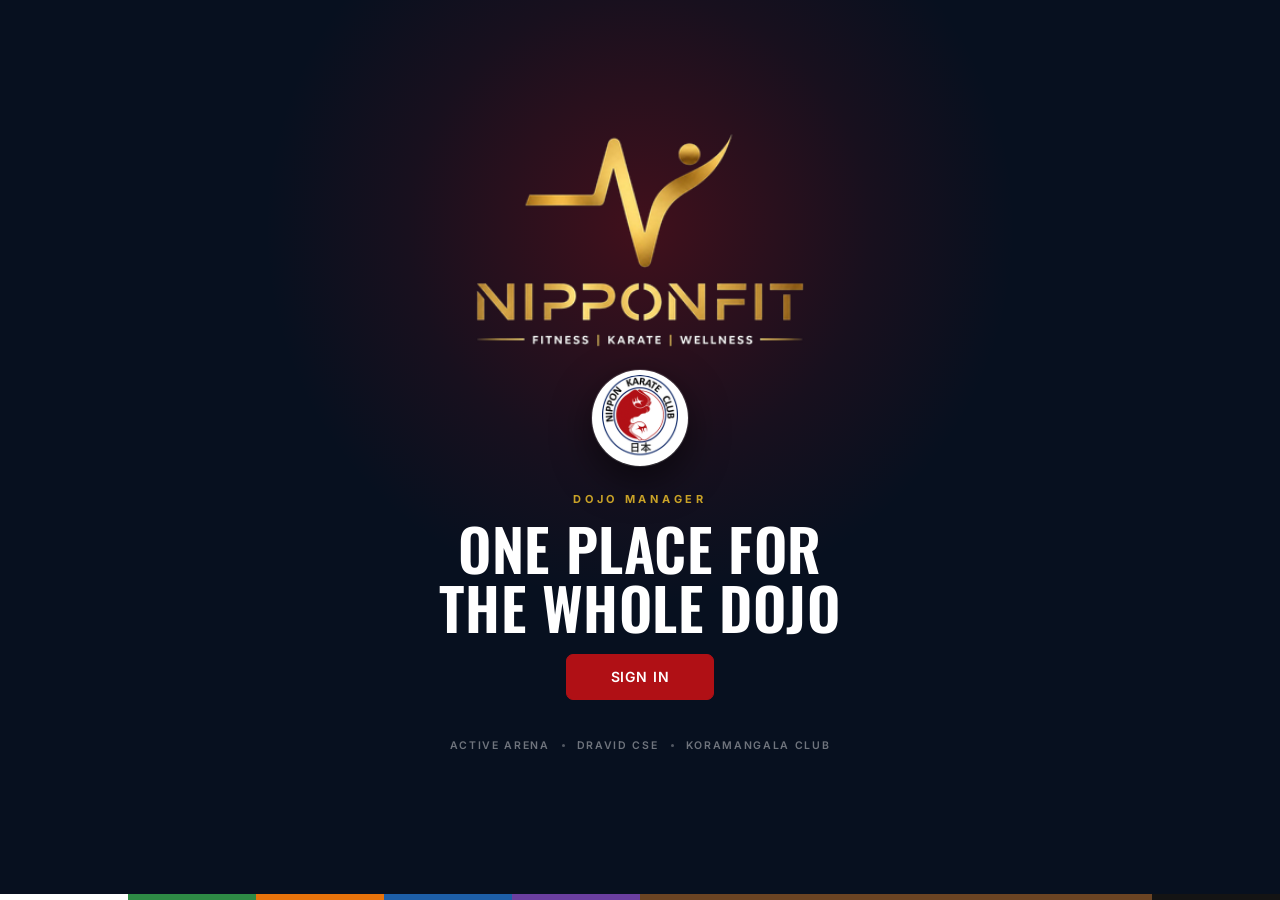
==== commit d7520219: "landing pages changes" ====
--- a/index.html
+++ b/index.html
@@ -24,27 +24,27 @@
 <body>
 <div id="root"><div id="boot">Loading</div></div>
 <script>
-(()=>{var $g=Object.create;var ua=Object.defineProperty;var em=Object.getOwnPropertyDescriptor;var tm=Object.getOwnPropertyNames;var nm=Object.getPrototypeOf,rm=Object.prototype.hasOwnProperty;var un=(t,e)=>()=>{try{return e||t((e={exports:{}}).exports,e),e.exports}catch(n){throw e=0,n}},im=(t,e)=>{for(var n in e)ua(t,n,{get:e[n],enumerable:!0})},sm=(t,e,n,r)=>{if(e&&typeof e=="object"||typeof e=="function")for(let i of tm(e))!rm.call(t,i)&&i!==n&&ua(t,i,{get:()=>e[i],enumerable:!(r=em(e,i))||r.enumerable});return t};var ts=(t,e,n)=>(n=t!=null?$g(nm(t)):{},sm(e||!t||!t.__esModule?ua(n,"default",{value:t,enumerable:!0}):n,t));var Qc=un(L=>{"use strict";var Nr=Symbol.for("react.element"),om=Symbol.for("react.portal"),am=Symbol.for("react.fragment"),lm=Symbol.for("react.strict_mode"),um=Symbol.for("react.profiler"),cm=Symbol.for("react.provider"),dm=Symbol.for("react.context"),hm=Symbol.for("react.forward_ref"),fm=Symbol.for("react.suspense"),pm=Symbol.for("react.memo"),gm=Symbol.for("react.lazy"),Mc=Symbol.iterator;function mm(t){return t===null||typeof t!="object"?null:(t=Mc&&t[Mc]||t["@@iterator"],typeof t=="function"?t:null)}var Bc={isMounted:function(){return!1},enqueueForceUpdate:function(){},enqueueReplaceState:function(){},enqueueSetState:function(){}},Vc=Object.assign,Fc={};function Dn(t,e,n){this.props=t,this.context=e,this.refs=Fc,this.updater=n||Bc}Dn.prototype.isReactComponent={};Dn.prototype.setState=function(t,e){if(typeof t!="object"&&typeof t!="function"&&t!=null)throw Error("setState(...): takes an object of state variables to update or a function which returns an object of state variables.");this.updater.enqueueSetState(this,t,e,"setState")};Dn.prototype.forceUpdate=function(t){this.updater.enqueueForceUpdate(this,t,"forceUpdate")};function Wc(){}Wc.prototype=Dn.prototype;function da(t,e,n){this.props=t,this.context=e,this.refs=Fc,this.updater=n||Bc}var ha=da.prototype=new Wc;ha.constructor=da;Vc(ha,Dn.prototype);ha.isPureReactComponent=!0;var Uc=Array.isArray,qc=Object.prototype.hasOwnProperty,fa={current:null},Kc={key:!0,ref:!0,__self:!0,__source:!0};function Hc(t,e,n){var r,i={},s=null,o=null;if(e!=null)for(r in e.ref!==void 0&&(o=e.ref),e.key!==void 0&&(s=""+e.key),e)qc.call(e,r)&&!Kc.hasOwnProperty(r)&&(i[r]=e[r]);var a=arguments.length-2;if(a===1)i.children=n;else if(1<a){for(var l=Array(a),c=0;c<a;c++)l[c]=arguments[c+2];i.children=l}if(t&&t.defaultProps)for(r in a=t.defaultProps,a)i[r]===void 0&&(i[r]=a[r]);return{$$typeof:Nr,type:t,key:s,ref:o,props:i,_owner:fa.current}}function vm(t,e){return{$$typeof:Nr,type:t.type,key:e,ref:t.ref,props:t.props,_owner:t._owner}}function pa(t){return typeof t=="object"&&t!==null&&t.$$typeof===Nr}function ym(t){var e={"=":"=0",":":"=2"};return"$"+t.replace(/[=:]/g,function(n){return e[n]})}var Rc=/\/+/g;function ca(t,e){return typeof t=="object"&&t!==null&&t.key!=null?ym(""+t.key):e.toString(36)}function rs(t,e,n,r,i){var s=typeof t;(s==="undefined"||s==="boolean")&&(t=null);var o=!1;if(t===null)o=!0;else switch(s){case"string":case"number":o=!0;break;case"object":switch(t.$$typeof){case Nr:case om:o=!0}}if(o)return o=t,i=i(o),t=r===""?"."+ca(o,0):r,Uc(i)?(n="",t!=null&&(n=t.replace(Rc,"$&/")+"/"),rs(i,e,n,"",function(c){return c})):i!=null&&(pa(i)&&(i=vm(i,n+(!i.key||o&&o.key===i.key?"":(""+i.key).replace(Rc,"$&/")+"/")+t)),e.push(i)),1;if(o=0,r=r===""?".":r+":",Uc(t))for(var a=0;a<t.length;a++){s=t[a];var l=r+ca(s,a);o+=rs(s,e,n,l,i)}else if(l=mm(t),typeof l=="function")for(t=l.call(t),a=0;!(s=t.next()).done;)s=s.value,l=r+ca(s,a++),o+=rs(s,e,n,l,i);else if(s==="object")throw e=String(t),Error("Objects are not valid as a React child (found: "+(e==="[object Object]"?"object with keys {"+Object.keys(t).join(", ")+"}":e)+"). If you meant to render a collection of children, use an array instead.");return o}function ns(t,e,n){if(t==null)return t;var r=[],i=0;return rs(t,r,"","",function(s){return e.call(n,s,i++)}),r}function wm(t){if(t._status===-1){var e=t._result;e=e(),e.then(function(n){(t._status===0||t._status===-1)&&(t._status=1,t._result=n)},function(n){(t._status===0||t._status===-1)&&(t._status=2,t._result=n)}),t._status===-1&&(t._status=0,t._result=e)}if(t._status===1)return t._result.default;throw t._result}var we={current:null},is={transition:null},bm={ReactCurrentDispatcher:we,ReactCurrentBatchConfig:is,ReactCurrentOwner:fa};function Gc(){throw Error("act(...) is not supported in production builds of React.")}L.Children={map:ns,forEach:function(t,e,n){ns(t,function(){e.apply(this,arguments)},n)},count:function(t){var e=0;return ns(t,function(){e++}),e},toArray:function(t){return ns(t,function(e){return e})||[]},only:function(t){if(!pa(t))throw Error("React.Children.only expected to receive a single React element child.");return t}};L.Component=Dn;L.Fragment=am;L.Profiler=um;L.PureComponent=da;L.StrictMode=lm;L.Suspense=fm;L.__SECRET_INTERNALS_DO_NOT_USE_OR_YOU_WILL_BE_FIRED=bm;L.act=Gc;L.cloneElement=function(t,e,n){if(t==null)throw Error("React.cloneElement(...): The argument must be a React element, but you passed "+t+".");var r=Vc({},t.props),i=t.key,s=t.ref,o=t._owner;if(e!=null){if(e.ref!==void 0&&(s=e.ref,o=fa.current),e.key!==void 0&&(i=""+e.key),t.type&&t.type.defaultProps)var a=t.type.defaultProps;for(l in e)qc.call(e,l)&&!Kc.hasOwnProperty(l)&&(r[l]=e[l]===void 0&&a!==void 0?a[l]:e[l])}var l=arguments.length-2;if(l===1)r.children=n;else if(1<l){a=Array(l);for(var c=0;c<l;c++)a[c]=arguments[c+2];r.children=a}return{$$typeof:Nr,type:t.type,key:i,ref:s,props:r,_owner:o}};L.createContext=function(t){return t={$$typeof:dm,_currentValue:t,_currentValue2:t,_threadCount:0,Provider:null,Consumer:null,_defaultValue:null,_globalName:null},t.Provider={$$typeof:cm,_context:t},t.Consumer=t};L.createElement=Hc;L.createFactory=function(t){var e=Hc.bind(null,t);return e.type=t,e};L.createRef=function(){return{current:null}};L.forwardRef=function(t){return{$$typeof:hm,render:t}};L.isValidElement=pa;L.lazy=function(t){return{$$typeof:gm,_payload:{_status:-1,_result:t},_init:wm}};L.memo=function(t,e){return{$$typeof:pm,type:t,compare:e===void 0?null:e}};L.startTransition=function(t){var e=is.transition;is.transition={};try{t()}finally{is.transition=e}};L.unstable_act=Gc;L.useCallback=function(t,e){return we.current.useCallback(t,e)};L.useContext=function(t){return we.current.useContext(t)};L.useDebugValue=function(){};L.useDeferredValue=function(t){return we.current.useDeferredValue(t)};L.useEffect=function(t,e){return we.current.useEffect(t,e)};L.useId=function(){return we.current.useId()};L.useImperativeHandle=function(t,e,n){return we.current.useImperativeHandle(t,e,n)};L.useInsertionEffect=function(t,e){return we.current.useInsertionEffect(t,e)};L.useLayoutEffect=function(t,e){return we.current.useLayoutEffect(t,e)};L.useMemo=function(t,e){return we.current.useMemo(t,e)};L.useReducer=function(t,e,n){return we.current.useReducer(t,e,n)};L.useRef=function(t){return we.current.useRef(t)};L.useState=function(t){return we.current.useState(t)};L.useSyncExternalStore=function(t,e,n){return we.current.useSyncExternalStore(t,e,n)};L.useTransition=function(){return we.current.useTransition()};L.version="18.3.1"});var Or=un((tb,Jc)=>{"use strict";Jc.exports=Qc()});var id=un(B=>{"use strict";function ya(t,e){var n=t.length;t.push(e);e:for(;0<n;){var r=n-1>>>1,i=t[r];if(0<ss(i,e))t[r]=e,t[n]=i,n=r;else break e}}function Je(t){return t.length===0?null:t[0]}function as(t){if(t.length===0)return null;var e=t[0],n=t.pop();if(n!==e){t[0]=n;e:for(var r=0,i=t.length,s=i>>>1;r<s;){var o=2*(r+1)-1,a=t[o],l=o+1,c=t[l];if(0>ss(a,n))l<i&&0>ss(c,a)?(t[r]=c,t[l]=n,r=l):(t[r]=a,t[o]=n,r=o);else if(l<i&&0>ss(c,n))t[r]=c,t[l]=n,r=l;else break e}}return e}function ss(t,e){var n=t.sortIndex-e.sortIndex;return n!==0?n:t.id-e.id}typeof performance=="object"&&typeof performance.now=="function"?(_c=performance,B.unstable_now=function(){return _c.now()}):(ga=Date,Xc=ga.now(),B.unstable_now=function(){return ga.now()-Xc});var _c,ga,Xc,it=[],Dt=[],Sm=1,Be=null,fe=3,ls=!1,cn=!1,Ir=!1,$c=typeof setTimeout=="function"?setTimeout:null,ed=typeof clearTimeout=="function"?clearTimeout:null,Yc=typeof setImmediate<"u"?setImmediate:null;typeof navigator<"u"&&navigator.scheduling!==void 0&&navigator.scheduling.isInputPending!==void 0&&navigator.scheduling.isInputPending.bind(navigator.scheduling);function wa(t){for(var e=Je(Dt);e!==null;){if(e.callback===null)as(Dt);else if(e.startTime<=t)as(Dt),e.sortIndex=e.expirationTime,ya(it,e);else break;e=Je(Dt)}}function ba(t){if(Ir=!1,wa(t),!cn)if(Je(it)!==null)cn=!0,Aa(Sa);else{var e=Je(Dt);e!==null&&ka(ba,e.startTime-t)}}function Sa(t,e){cn=!1,Ir&&(Ir=!1,ed(jr),jr=-1),ls=!0;var n=fe;try{for(wa(e),Be=Je(it);Be!==null&&(!(Be.expirationTime>e)||t&&!rd());){var r=Be.callback;if(typeof r=="function"){Be.callback=null,fe=Be.priorityLevel;var i=r(Be.expirationTime<=e);e=B.unstable_now(),typeof i=="function"?Be.callback=i:Be===Je(it)&&as(it),wa(e)}else as(it);Be=Je(it)}if(Be!==null)var s=!0;else{var o=Je(Dt);o!==null&&ka(ba,o.startTime-e),s=!1}return s}finally{Be=null,fe=n,ls=!1}}var us=!1,os=null,jr=-1,td=5,nd=-1;function rd(){return!(B.unstable_now()-nd<td)}function ma(){if(os!==null){var t=B.unstable_now();nd=t;var e=!0;try{e=os(!0,t)}finally{e?Pr():(us=!1,os=null)}}else us=!1}var Pr;typeof Yc=="function"?Pr=function(){Yc(ma)}:typeof MessageChannel<"u"?(va=new MessageChannel,Zc=va.port2,va.port1.onmessage=ma,Pr=function(){Zc.postMessage(null)}):Pr=function(){$c(ma,0)};var va,Zc;function Aa(t){os=t,us||(us=!0,Pr())}function ka(t,e){jr=$c(function(){t(B.unstable_now())},e)}B.unstable_IdlePriority=5;B.unstable_ImmediatePriority=1;B.unstable_LowPriority=4;B.unstable_NormalPriority=3;B.unstable_Profiling=null;B.unstable_UserBlockingPriority=2;B.unstable_cancelCallback=function(t){t.callback=null};B.unstable_continueExecution=function(){cn||ls||(cn=!0,Aa(Sa))};B.unstable_forceFrameRate=function(t){0>t||125<t?console.error("forceFrameRate takes a positive int between 0 and 125, forcing frame rates higher than 125 fps is not supported"):td=0<t?Math.floor(1e3/t):5};B.unstable_getCurrentPriorityLevel=function(){return fe};B.unstable_getFirstCallbackNode=function(){return Je(it)};B.unstable_next=function(t){switch(fe){case 1:case 2:case 3:var e=3;break;default:e=fe}var n=fe;fe=e;try{return t()}finally{fe=n}};B.unstable_pauseExecution=function(){};B.unstable_requestPaint=function(){};B.unstable_runWithPriority=function(t,e){switch(t){case 1:case 2:case 3:case 4:case 5:break;default:t=3}var n=fe;fe=t;try{return e()}finally{fe=n}};B.unstable_scheduleCallback=function(t,e,n){var r=B.unstable_now();switch(typeof n=="object"&&n!==null?(n=n.delay,n=typeof n=="number"&&0<n?r+n:r):n=r,t){case 1:var i=-1;break;case 2:i=250;break;case 5:i=1073741823;break;case 4:i=1e4;break;default:i=5e3}return i=n+i,t={id:Sm++,callback:e,priorityLevel:t,startTime:n,expirationTime:i,sortIndex:-1},n>r?(t.sortIndex=n,ya(Dt,t),Je(it)===null&&t===Je(Dt)&&(Ir?(ed(jr),jr=-1):Ir=!0,ka(ba,n-r))):(t.sortIndex=i,ya(it,t),cn||ls||(cn=!0,Aa(Sa))),t};B.unstable_shouldYield=rd;B.unstable_wrapCallback=function(t){var e=fe;return function(){var n=fe;fe=e;try{return t.apply(this,arguments)}finally{fe=n}}}});var od=un((rb,sd)=>{"use strict";sd.exports=id()});var dp=un(De=>{"use strict";var Am=Or(),Le=od();function A(t){for(var e="https://reactjs.org/docs/error-decoder.html?invariant="+t,n=1;n<arguments.length;n++)e+="&args[]="+encodeURIComponent(arguments[n]);return"Minified React error #"+t+"; visit "+e+" for the full message or use the non-minified dev environment for full errors and additional helpful warnings."}var fh=new Set,ei={};function kn(t,e){nr(t,e),nr(t+"Capture",e)}function nr(t,e){for(ei[t]=e,t=0;t<e.length;t++)fh.add(e[t])}var kt=!(typeof window>"u"||typeof window.document>"u"||typeof window.document.createElement>"u"),Ga=Object.prototype.hasOwnProperty,km=/^[:A-Z_a-z\u00C0-\u00D6\u00D8-\u00F6\u00F8-\u02FF\u0370-\u037D\u037F-\u1FFF\u200C-\u200D\u2070-\u218F\u2C00-\u2FEF\u3001-\uD7FF\uF900-\uFDCF\uFDF0-\uFFFD][:A-Z_a-z\u00C0-\u00D6\u00D8-\u00F6\u00F8-\u02FF\u0370-\u037D\u037F-\u1FFF\u200C-\u200D\u2070-\u218F\u2C00-\u2FEF\u3001-\uD7FF\uF900-\uFDCF\uFDF0-\uFFFD\-.0-9\u00B7\u0300-\u036F\u203F-\u2040]*$/,ad={},ld={};function Em(t){return Ga.call(ld,t)?!0:Ga.call(ad,t)?!1:km.test(t)?ld[t]=!0:(ad[t]=!0,!1)}function xm(t,e,n,r){if(n!==null&&n.type===0)return!1;switch(typeof e){case"function":case"symbol":return!0;case"boolean":return r?!1:n!==null?!n.acceptsBooleans:(t=t.toLowerCase().slice(0,5),t!=="data-"&&t!=="aria-");default:return!1}}function Cm(t,e,n,r){if(e===null||typeof e>"u"||xm(t,e,n,r))return!0;if(r)return!1;if(n!==null)switch(n.type){case 3:return!e;case 4:return e===!1;case 5:return isNaN(e);case 6:return isNaN(e)||1>e}return!1}function Ae(t,e,n,r,i,s,o){this.acceptsBooleans=e===2||e===3||e===4,this.attributeName=r,this.attributeNamespace=i,this.mustUseProperty=n,this.propertyName=t,this.type=e,this.sanitizeURL=s,this.removeEmptyString=o}var de={};"children dangerouslySetInnerHTML defaultValue defaultChecked innerHTML suppressContentEditableWarning suppressHydrationWarning style".split(" ").forEach(function(t){de[t]=new Ae(t,0,!1,t,null,!1,!1)});[["acceptCharset","accept-charset"],["className","class"],["htmlFor","for"],["httpEquiv","http-equiv"]].forEach(function(t){var e=t[0];de[e]=new Ae(e,1,!1,t[1],null,!1,!1)});["contentEditable","draggable","spellCheck","value"].forEach(function(t){de[t]=new Ae(t,2,!1,t.toLowerCase(),null,!1,!1)});["autoReverse","externalResourcesRequired","focusable","preserveAlpha"].forEach(function(t){de[t]=new Ae(t,2,!1,t,null,!1,!1)});"allowFullScreen async autoFocus autoPlay controls default defer disabled disablePictureInPicture disableRemotePlayback formNoValidate hidden loop noModule noValidate open playsInline readOnly required reversed scoped seamless itemScope".split(" ").forEach(function(t){de[t]=new Ae(t,3,!1,t.toLowerCase(),null,!1,!1)});["checked","multiple","muted","selected"].forEach(function(t){de[t]=new Ae(t,3,!0,t,null,!1,!1)});["capture","download"].forEach(function(t){de[t]=new Ae(t,4,!1,t,null,!1,!1)});["cols","rows","size","span"].forEach(function(t){de[t]=new Ae(t,6,!1,t,null,!1,!1)});["rowSpan","start"].forEach(function(t){de[t]=new Ae(t,5,!1,t.toLowerCase(),null,!1,!1)});var Rl=/[\-:]([a-z])/g;function Bl(t){return t[1].toUpperCase()}"accent-height alignment-baseline arabic-form baseline-shift cap-height clip-path clip-rule color-interpolation color-interpolation-filters color-profile color-rendering dominant-baseline enable-background fill-opacity fill-rule flood-color flood-opacity font-family font-size font-size-adjust font-stretch font-style font-variant font-weight glyph-name glyph-orientation-horizontal glyph-orientation-vertical horiz-adv-x horiz-origin-x image-rendering letter-spacing lighting-color marker-end marker-mid marker-start overline-position overline-thickness paint-order panose-1 pointer-events rendering-intent shape-rendering stop-color stop-opacity strikethrough-position strikethrough-thickness stroke-dasharray stroke-dashoffset stroke-linecap stroke-linejoin stroke-miterlimit stroke-opacity stroke-width text-anchor text-decoration text-rendering underline-position underline-thickness unicode-bidi unicode-range units-per-em v-alphabetic v-hanging v-ideographic v-mathematical vector-effect vert-adv-y vert-origin-x vert-origin-y word-spacing writing-mode xmlns:xlink x-height".split(" ").forEach(function(t){var e=t.replace(Rl,Bl);de[e]=new Ae(e,1,!1,t,null,!1,!1)});"xlink:actuate xlink:arcrole xlink:role xlink:show xlink:title xlink:type".split(" ").forEach(function(t){var e=t.replace(Rl,Bl);de[e]=new Ae(e,1,!1,t,"http://www.w3.org/1999/xlink",!1,!1)});["xml:base","xml:lang","xml:space"].forEach(function(t){var e=t.replace(Rl,Bl);de[e]=new Ae(e,1,!1,t,"http://www.w3.org/XML/1998/namespace",!1,!1)});["tabIndex","crossOrigin"].forEach(function(t){de[t]=new Ae(t,1,!1,t.toLowerCase(),null,!1,!1)});de.xlinkHref=new Ae("xlinkHref",1,!1,"xlink:href","http://www.w3.org/1999/xlink",!0,!1);["src","href","action","formAction"].forEach(function(t){de[t]=new Ae(t,1,!1,t.toLowerCase(),null,!0,!0)});function Vl(t,e,n,r){var i=de.hasOwnProperty(e)?de[e]:null;(i!==null?i.type!==0:r||!(2<e.length)||e[0]!=="o"&&e[0]!=="O"||e[1]!=="n"&&e[1]!=="N")&&(Cm(e,n,i,r)&&(n=null),r||i===null?Em(e)&&(n===null?t.removeAttribute(e):t.setAttribute(e,""+n)):i.mustUseProperty?t[i.propertyName]=n===null?i.type===3?!1:"":n:(e=i.attributeName,r=i.attributeNamespace,n===null?t.removeAttribute(e):(i=i.type,n=i===3||i===4&&n===!0?"":""+n,r?t.setAttributeNS(r,e,n):t.setAttribute(e,n))))}var Tt=Am.__SECRET_INTERNALS_DO_NOT_USE_OR_YOU_WILL_BE_FIRED,cs=Symbol.for("react.element"),Rn=Symbol.for("react.portal"),Bn=Symbol.for("react.fragment"),Fl=Symbol.for("react.strict_mode"),Qa=Symbol.for("react.profiler"),ph=Symbol.for("react.provider"),gh=Symbol.for("react.context"),Wl=Symbol.for("react.forward_ref"),Ja=Symbol.for("react.suspense"),_a=Symbol.for("react.suspense_list"),ql=Symbol.for("react.memo"),Ut=Symbol.for("react.lazy"),mh=Symbol.for("react.offscreen"),ud=Symbol.iterator;function Lr(t){return t===null||typeof t!="object"?null:(t=ud&&t[ud]||t["@@iterator"],typeof t=="function"?t:null)}var _=Object.assign,Ea;function Fr(t){if(Ea===void 0)try{throw Error()}catch(n){var e=n.stack.trim().match(/\n( *(at )?)/);Ea=e&&e[1]||""}return`
-`+Ea+t}var xa=!1;function Ca(t,e){if(!t||xa)return"";xa=!0;var n=Error.prepareStackTrace;Error.prepareStackTrace=void 0;try{if(e)if(e=function(){throw Error()},Object.defineProperty(e.prototype,"props",{set:function(){throw Error()}}),typeof Reflect=="object"&&Reflect.construct){try{Reflect.construct(e,[])}catch(c){var r=c}Reflect.construct(t,[],e)}else{try{e.call()}catch(c){r=c}t.call(e.prototype)}else{try{throw Error()}catch(c){r=c}t()}}catch(c){if(c&&r&&typeof c.stack=="string"){for(var i=c.stack.split(`
+(()=>{var Zg=Object.create;var la=Object.defineProperty;var $g=Object.getOwnPropertyDescriptor;var em=Object.getOwnPropertyNames;var tm=Object.getPrototypeOf,nm=Object.prototype.hasOwnProperty;var un=(t,e)=>()=>{try{return e||t((e={exports:{}}).exports,e),e.exports}catch(n){throw e=0,n}},rm=(t,e)=>{for(var n in e)la(t,n,{get:e[n],enumerable:!0})},im=(t,e,n,r)=>{if(e&&typeof e=="object"||typeof e=="function")for(let i of em(e))!nm.call(t,i)&&i!==n&&la(t,i,{get:()=>e[i],enumerable:!(r=$g(e,i))||r.enumerable});return t};var es=(t,e,n)=>(n=t!=null?Zg(tm(t)):{},im(e||!t||!t.__esModule?la(n,"default",{value:t,enumerable:!0}):n,t));var Gc=un(L=>{"use strict";var Nr=Symbol.for("react.element"),sm=Symbol.for("react.portal"),om=Symbol.for("react.fragment"),am=Symbol.for("react.strict_mode"),lm=Symbol.for("react.profiler"),um=Symbol.for("react.provider"),cm=Symbol.for("react.context"),dm=Symbol.for("react.forward_ref"),hm=Symbol.for("react.suspense"),fm=Symbol.for("react.memo"),pm=Symbol.for("react.lazy"),Dc=Symbol.iterator;function gm(t){return t===null||typeof t!="object"?null:(t=Dc&&t[Dc]||t["@@iterator"],typeof t=="function"?t:null)}var Rc={isMounted:function(){return!1},enqueueForceUpdate:function(){},enqueueReplaceState:function(){},enqueueSetState:function(){}},Bc=Object.assign,Vc={};function zn(t,e,n){this.props=t,this.context=e,this.refs=Vc,this.updater=n||Rc}zn.prototype.isReactComponent={};zn.prototype.setState=function(t,e){if(typeof t!="object"&&typeof t!="function"&&t!=null)throw Error("setState(...): takes an object of state variables to update or a function which returns an object of state variables.");this.updater.enqueueSetState(this,t,e,"setState")};zn.prototype.forceUpdate=function(t){this.updater.enqueueForceUpdate(this,t,"forceUpdate")};function Fc(){}Fc.prototype=zn.prototype;function ca(t,e,n){this.props=t,this.context=e,this.refs=Vc,this.updater=n||Rc}var da=ca.prototype=new Fc;da.constructor=ca;Bc(da,zn.prototype);da.isPureReactComponent=!0;var Mc=Array.isArray,Wc=Object.prototype.hasOwnProperty,ha={current:null},qc={key:!0,ref:!0,__self:!0,__source:!0};function Kc(t,e,n){var r,i={},s=null,o=null;if(e!=null)for(r in e.ref!==void 0&&(o=e.ref),e.key!==void 0&&(s=""+e.key),e)Wc.call(e,r)&&!qc.hasOwnProperty(r)&&(i[r]=e[r]);var a=arguments.length-2;if(a===1)i.children=n;else if(1<a){for(var l=Array(a),c=0;c<a;c++)l[c]=arguments[c+2];i.children=l}if(t&&t.defaultProps)for(r in a=t.defaultProps,a)i[r]===void 0&&(i[r]=a[r]);return{$$typeof:Nr,type:t,key:s,ref:o,props:i,_owner:ha.current}}function mm(t,e){return{$$typeof:Nr,type:t.type,key:e,ref:t.ref,props:t.props,_owner:t._owner}}function fa(t){return typeof t=="object"&&t!==null&&t.$$typeof===Nr}function vm(t){var e={"=":"=0",":":"=2"};return"$"+t.replace(/[=:]/g,function(n){return e[n]})}var Uc=/\/+/g;function ua(t,e){return typeof t=="object"&&t!==null&&t.key!=null?vm(""+t.key):e.toString(36)}function ns(t,e,n,r,i){var s=typeof t;(s==="undefined"||s==="boolean")&&(t=null);var o=!1;if(t===null)o=!0;else switch(s){case"string":case"number":o=!0;break;case"object":switch(t.$$typeof){case Nr:case sm:o=!0}}if(o)return o=t,i=i(o),t=r===""?"."+ua(o,0):r,Mc(i)?(n="",t!=null&&(n=t.replace(Uc,"$&/")+"/"),ns(i,e,n,"",function(c){return c})):i!=null&&(fa(i)&&(i=mm(i,n+(!i.key||o&&o.key===i.key?"":(""+i.key).replace(Uc,"$&/")+"/")+t)),e.push(i)),1;if(o=0,r=r===""?".":r+":",Mc(t))for(var a=0;a<t.length;a++){s=t[a];var l=r+ua(s,a);o+=ns(s,e,n,l,i)}else if(l=gm(t),typeof l=="function")for(t=l.call(t),a=0;!(s=t.next()).done;)s=s.value,l=r+ua(s,a++),o+=ns(s,e,n,l,i);else if(s==="object")throw e=String(t),Error("Objects are not valid as a React child (found: "+(e==="[object Object]"?"object with keys {"+Object.keys(t).join(", ")+"}":e)+"). If you meant to render a collection of children, use an array instead.");return o}function ts(t,e,n){if(t==null)return t;var r=[],i=0;return ns(t,r,"","",function(s){return e.call(n,s,i++)}),r}function ym(t){if(t._status===-1){var e=t._result;e=e(),e.then(function(n){(t._status===0||t._status===-1)&&(t._status=1,t._result=n)},function(n){(t._status===0||t._status===-1)&&(t._status=2,t._result=n)}),t._status===-1&&(t._status=0,t._result=e)}if(t._status===1)return t._result.default;throw t._result}var we={current:null},rs={transition:null},wm={ReactCurrentDispatcher:we,ReactCurrentBatchConfig:rs,ReactCurrentOwner:ha};function Hc(){throw Error("act(...) is not supported in production builds of React.")}L.Children={map:ts,forEach:function(t,e,n){ts(t,function(){e.apply(this,arguments)},n)},count:function(t){var e=0;return ts(t,function(){e++}),e},toArray:function(t){return ts(t,function(e){return e})||[]},only:function(t){if(!fa(t))throw Error("React.Children.only expected to receive a single React element child.");return t}};L.Component=zn;L.Fragment=om;L.Profiler=lm;L.PureComponent=ca;L.StrictMode=am;L.Suspense=hm;L.__SECRET_INTERNALS_DO_NOT_USE_OR_YOU_WILL_BE_FIRED=wm;L.act=Hc;L.cloneElement=function(t,e,n){if(t==null)throw Error("React.cloneElement(...): The argument must be a React element, but you passed "+t+".");var r=Bc({},t.props),i=t.key,s=t.ref,o=t._owner;if(e!=null){if(e.ref!==void 0&&(s=e.ref,o=ha.current),e.key!==void 0&&(i=""+e.key),t.type&&t.type.defaultProps)var a=t.type.defaultProps;for(l in e)Wc.call(e,l)&&!qc.hasOwnProperty(l)&&(r[l]=e[l]===void 0&&a!==void 0?a[l]:e[l])}var l=arguments.length-2;if(l===1)r.children=n;else if(1<l){a=Array(l);for(var c=0;c<l;c++)a[c]=arguments[c+2];r.children=a}return{$$typeof:Nr,type:t.type,key:i,ref:s,props:r,_owner:o}};L.createContext=function(t){return t={$$typeof:cm,_currentValue:t,_currentValue2:t,_threadCount:0,Provider:null,Consumer:null,_defaultValue:null,_globalName:null},t.Provider={$$typeof:um,_context:t},t.Consumer=t};L.createElement=Kc;L.createFactory=function(t){var e=Kc.bind(null,t);return e.type=t,e};L.createRef=function(){return{current:null}};L.forwardRef=function(t){return{$$typeof:dm,render:t}};L.isValidElement=fa;L.lazy=function(t){return{$$typeof:pm,_payload:{_status:-1,_result:t},_init:ym}};L.memo=function(t,e){return{$$typeof:fm,type:t,compare:e===void 0?null:e}};L.startTransition=function(t){var e=rs.transition;rs.transition={};try{t()}finally{rs.transition=e}};L.unstable_act=Hc;L.useCallback=function(t,e){return we.current.useCallback(t,e)};L.useContext=function(t){return we.current.useContext(t)};L.useDebugValue=function(){};L.useDeferredValue=function(t){return we.current.useDeferredValue(t)};L.useEffect=function(t,e){return we.current.useEffect(t,e)};L.useId=function(){return we.current.useId()};L.useImperativeHandle=function(t,e,n){return we.current.useImperativeHandle(t,e,n)};L.useInsertionEffect=function(t,e){return we.current.useInsertionEffect(t,e)};L.useLayoutEffect=function(t,e){return we.current.useLayoutEffect(t,e)};L.useMemo=function(t,e){return we.current.useMemo(t,e)};L.useReducer=function(t,e,n){return we.current.useReducer(t,e,n)};L.useRef=function(t){return we.current.useRef(t)};L.useState=function(t){return we.current.useState(t)};L.useSyncExternalStore=function(t,e,n){return we.current.useSyncExternalStore(t,e,n)};L.useTransition=function(){return we.current.useTransition()};L.version="18.3.1"});var Or=un(($w,Qc)=>{"use strict";Qc.exports=Gc()});var rd=un(B=>{"use strict";function va(t,e){var n=t.length;t.push(e);e:for(;0<n;){var r=n-1>>>1,i=t[r];if(0<is(i,e))t[r]=e,t[n]=i,n=r;else break e}}function Je(t){return t.length===0?null:t[0]}function os(t){if(t.length===0)return null;var e=t[0],n=t.pop();if(n!==e){t[0]=n;e:for(var r=0,i=t.length,s=i>>>1;r<s;){var o=2*(r+1)-1,a=t[o],l=o+1,c=t[l];if(0>is(a,n))l<i&&0>is(c,a)?(t[r]=c,t[l]=n,r=l):(t[r]=a,t[o]=n,r=o);else if(l<i&&0>is(c,n))t[r]=c,t[l]=n,r=l;else break e}}return e}function is(t,e){var n=t.sortIndex-e.sortIndex;return n!==0?n:t.id-e.id}typeof performance=="object"&&typeof performance.now=="function"?(Jc=performance,B.unstable_now=function(){return Jc.now()}):(pa=Date,_c=pa.now(),B.unstable_now=function(){return pa.now()-_c});var Jc,pa,_c,it=[],Dt=[],bm=1,Be=null,fe=3,as=!1,cn=!1,Ir=!1,Zc=typeof setTimeout=="function"?setTimeout:null,$c=typeof clearTimeout=="function"?clearTimeout:null,Xc=typeof setImmediate<"u"?setImmediate:null;typeof navigator<"u"&&navigator.scheduling!==void 0&&navigator.scheduling.isInputPending!==void 0&&navigator.scheduling.isInputPending.bind(navigator.scheduling);function ya(t){for(var e=Je(Dt);e!==null;){if(e.callback===null)os(Dt);else if(e.startTime<=t)os(Dt),e.sortIndex=e.expirationTime,va(it,e);else break;e=Je(Dt)}}function wa(t){if(Ir=!1,ya(t),!cn)if(Je(it)!==null)cn=!0,Sa(ba);else{var e=Je(Dt);e!==null&&Aa(wa,e.startTime-t)}}function ba(t,e){cn=!1,Ir&&(Ir=!1,$c(jr),jr=-1),as=!0;var n=fe;try{for(ya(e),Be=Je(it);Be!==null&&(!(Be.expirationTime>e)||t&&!nd());){var r=Be.callback;if(typeof r=="function"){Be.callback=null,fe=Be.priorityLevel;var i=r(Be.expirationTime<=e);e=B.unstable_now(),typeof i=="function"?Be.callback=i:Be===Je(it)&&os(it),ya(e)}else os(it);Be=Je(it)}if(Be!==null)var s=!0;else{var o=Je(Dt);o!==null&&Aa(wa,o.startTime-e),s=!1}return s}finally{Be=null,fe=n,as=!1}}var ls=!1,ss=null,jr=-1,ed=5,td=-1;function nd(){return!(B.unstable_now()-td<ed)}function ga(){if(ss!==null){var t=B.unstable_now();td=t;var e=!0;try{e=ss(!0,t)}finally{e?Pr():(ls=!1,ss=null)}}else ls=!1}var Pr;typeof Xc=="function"?Pr=function(){Xc(ga)}:typeof MessageChannel<"u"?(ma=new MessageChannel,Yc=ma.port2,ma.port1.onmessage=ga,Pr=function(){Yc.postMessage(null)}):Pr=function(){Zc(ga,0)};var ma,Yc;function Sa(t){ss=t,ls||(ls=!0,Pr())}function Aa(t,e){jr=Zc(function(){t(B.unstable_now())},e)}B.unstable_IdlePriority=5;B.unstable_ImmediatePriority=1;B.unstable_LowPriority=4;B.unstable_NormalPriority=3;B.unstable_Profiling=null;B.unstable_UserBlockingPriority=2;B.unstable_cancelCallback=function(t){t.callback=null};B.unstable_continueExecution=function(){cn||as||(cn=!0,Sa(ba))};B.unstable_forceFrameRate=function(t){0>t||125<t?console.error("forceFrameRate takes a positive int between 0 and 125, forcing frame rates higher than 125 fps is not supported"):ed=0<t?Math.floor(1e3/t):5};B.unstable_getCurrentPriorityLevel=function(){return fe};B.unstable_getFirstCallbackNode=function(){return Je(it)};B.unstable_next=function(t){switch(fe){case 1:case 2:case 3:var e=3;break;default:e=fe}var n=fe;fe=e;try{return t()}finally{fe=n}};B.unstable_pauseExecution=function(){};B.unstable_requestPaint=function(){};B.unstable_runWithPriority=function(t,e){switch(t){case 1:case 2:case 3:case 4:case 5:break;default:t=3}var n=fe;fe=t;try{return e()}finally{fe=n}};B.unstable_scheduleCallback=function(t,e,n){var r=B.unstable_now();switch(typeof n=="object"&&n!==null?(n=n.delay,n=typeof n=="number"&&0<n?r+n:r):n=r,t){case 1:var i=-1;break;case 2:i=250;break;case 5:i=1073741823;break;case 4:i=1e4;break;default:i=5e3}return i=n+i,t={id:bm++,callback:e,priorityLevel:t,startTime:n,expirationTime:i,sortIndex:-1},n>r?(t.sortIndex=n,va(Dt,t),Je(it)===null&&t===Je(Dt)&&(Ir?($c(jr),jr=-1):Ir=!0,Aa(wa,n-r))):(t.sortIndex=i,va(it,t),cn||as||(cn=!0,Sa(ba))),t};B.unstable_shouldYield=nd;B.unstable_wrapCallback=function(t){var e=fe;return function(){var n=fe;fe=e;try{return t.apply(this,arguments)}finally{fe=n}}}});var sd=un((tb,id)=>{"use strict";id.exports=rd()});var cp=un(De=>{"use strict";var Sm=Or(),Le=sd();function A(t){for(var e="https://reactjs.org/docs/error-decoder.html?invariant="+t,n=1;n<arguments.length;n++)e+="&args[]="+encodeURIComponent(arguments[n]);return"Minified React error #"+t+"; visit "+e+" for the full message or use the non-minified dev environment for full errors and additional helpful warnings."}var hh=new Set,ei={};function kn(t,e){tr(t,e),tr(t+"Capture",e)}function tr(t,e){for(ei[t]=e,t=0;t<e.length;t++)hh.add(e[t])}var kt=!(typeof window>"u"||typeof window.document>"u"||typeof window.document.createElement>"u"),Ha=Object.prototype.hasOwnProperty,Am=/^[:A-Z_a-z\u00C0-\u00D6\u00D8-\u00F6\u00F8-\u02FF\u0370-\u037D\u037F-\u1FFF\u200C-\u200D\u2070-\u218F\u2C00-\u2FEF\u3001-\uD7FF\uF900-\uFDCF\uFDF0-\uFFFD][:A-Z_a-z\u00C0-\u00D6\u00D8-\u00F6\u00F8-\u02FF\u0370-\u037D\u037F-\u1FFF\u200C-\u200D\u2070-\u218F\u2C00-\u2FEF\u3001-\uD7FF\uF900-\uFDCF\uFDF0-\uFFFD\-.0-9\u00B7\u0300-\u036F\u203F-\u2040]*$/,od={},ad={};function km(t){return Ha.call(ad,t)?!0:Ha.call(od,t)?!1:Am.test(t)?ad[t]=!0:(od[t]=!0,!1)}function Em(t,e,n,r){if(n!==null&&n.type===0)return!1;switch(typeof e){case"function":case"symbol":return!0;case"boolean":return r?!1:n!==null?!n.acceptsBooleans:(t=t.toLowerCase().slice(0,5),t!=="data-"&&t!=="aria-");default:return!1}}function xm(t,e,n,r){if(e===null||typeof e>"u"||Em(t,e,n,r))return!0;if(r)return!1;if(n!==null)switch(n.type){case 3:return!e;case 4:return e===!1;case 5:return isNaN(e);case 6:return isNaN(e)||1>e}return!1}function Ae(t,e,n,r,i,s,o){this.acceptsBooleans=e===2||e===3||e===4,this.attributeName=r,this.attributeNamespace=i,this.mustUseProperty=n,this.propertyName=t,this.type=e,this.sanitizeURL=s,this.removeEmptyString=o}var de={};"children dangerouslySetInnerHTML defaultValue defaultChecked innerHTML suppressContentEditableWarning suppressHydrationWarning style".split(" ").forEach(function(t){de[t]=new Ae(t,0,!1,t,null,!1,!1)});[["acceptCharset","accept-charset"],["className","class"],["htmlFor","for"],["httpEquiv","http-equiv"]].forEach(function(t){var e=t[0];de[e]=new Ae(e,1,!1,t[1],null,!1,!1)});["contentEditable","draggable","spellCheck","value"].forEach(function(t){de[t]=new Ae(t,2,!1,t.toLowerCase(),null,!1,!1)});["autoReverse","externalResourcesRequired","focusable","preserveAlpha"].forEach(function(t){de[t]=new Ae(t,2,!1,t,null,!1,!1)});"allowFullScreen async autoFocus autoPlay controls default defer disabled disablePictureInPicture disableRemotePlayback formNoValidate hidden loop noModule noValidate open playsInline readOnly required reversed scoped seamless itemScope".split(" ").forEach(function(t){de[t]=new Ae(t,3,!1,t.toLowerCase(),null,!1,!1)});["checked","multiple","muted","selected"].forEach(function(t){de[t]=new Ae(t,3,!0,t,null,!1,!1)});["capture","download"].forEach(function(t){de[t]=new Ae(t,4,!1,t,null,!1,!1)});["cols","rows","size","span"].forEach(function(t){de[t]=new Ae(t,6,!1,t,null,!1,!1)});["rowSpan","start"].forEach(function(t){de[t]=new Ae(t,5,!1,t.toLowerCase(),null,!1,!1)});var Ul=/[\-:]([a-z])/g;function Rl(t){return t[1].toUpperCase()}"accent-height alignment-baseline arabic-form baseline-shift cap-height clip-path clip-rule color-interpolation color-interpolation-filters color-profile color-rendering dominant-baseline enable-background fill-opacity fill-rule flood-color flood-opacity font-family font-size font-size-adjust font-stretch font-style font-variant font-weight glyph-name glyph-orientation-horizontal glyph-orientation-vertical horiz-adv-x horiz-origin-x image-rendering letter-spacing lighting-color marker-end marker-mid marker-start overline-position overline-thickness paint-order panose-1 pointer-events rendering-intent shape-rendering stop-color stop-opacity strikethrough-position strikethrough-thickness stroke-dasharray stroke-dashoffset stroke-linecap stroke-linejoin stroke-miterlimit stroke-opacity stroke-width text-anchor text-decoration text-rendering underline-position underline-thickness unicode-bidi unicode-range units-per-em v-alphabetic v-hanging v-ideographic v-mathematical vector-effect vert-adv-y vert-origin-x vert-origin-y word-spacing writing-mode xmlns:xlink x-height".split(" ").forEach(function(t){var e=t.replace(Ul,Rl);de[e]=new Ae(e,1,!1,t,null,!1,!1)});"xlink:actuate xlink:arcrole xlink:role xlink:show xlink:title xlink:type".split(" ").forEach(function(t){var e=t.replace(Ul,Rl);de[e]=new Ae(e,1,!1,t,"http://www.w3.org/1999/xlink",!1,!1)});["xml:base","xml:lang","xml:space"].forEach(function(t){var e=t.replace(Ul,Rl);de[e]=new Ae(e,1,!1,t,"http://www.w3.org/XML/1998/namespace",!1,!1)});["tabIndex","crossOrigin"].forEach(function(t){de[t]=new Ae(t,1,!1,t.toLowerCase(),null,!1,!1)});de.xlinkHref=new Ae("xlinkHref",1,!1,"xlink:href","http://www.w3.org/1999/xlink",!0,!1);["src","href","action","formAction"].forEach(function(t){de[t]=new Ae(t,1,!1,t.toLowerCase(),null,!0,!0)});function Bl(t,e,n,r){var i=de.hasOwnProperty(e)?de[e]:null;(i!==null?i.type!==0:r||!(2<e.length)||e[0]!=="o"&&e[0]!=="O"||e[1]!=="n"&&e[1]!=="N")&&(xm(e,n,i,r)&&(n=null),r||i===null?km(e)&&(n===null?t.removeAttribute(e):t.setAttribute(e,""+n)):i.mustUseProperty?t[i.propertyName]=n===null?i.type===3?!1:"":n:(e=i.attributeName,r=i.attributeNamespace,n===null?t.removeAttribute(e):(i=i.type,n=i===3||i===4&&n===!0?"":""+n,r?t.setAttributeNS(r,e,n):t.setAttribute(e,n))))}var Tt=Sm.__SECRET_INTERNALS_DO_NOT_USE_OR_YOU_WILL_BE_FIRED,us=Symbol.for("react.element"),Un=Symbol.for("react.portal"),Rn=Symbol.for("react.fragment"),Vl=Symbol.for("react.strict_mode"),Ga=Symbol.for("react.profiler"),fh=Symbol.for("react.provider"),ph=Symbol.for("react.context"),Fl=Symbol.for("react.forward_ref"),Qa=Symbol.for("react.suspense"),Ja=Symbol.for("react.suspense_list"),Wl=Symbol.for("react.memo"),Ut=Symbol.for("react.lazy"),gh=Symbol.for("react.offscreen"),ld=Symbol.iterator;function Lr(t){return t===null||typeof t!="object"?null:(t=ld&&t[ld]||t["@@iterator"],typeof t=="function"?t:null)}var _=Object.assign,ka;function Fr(t){if(ka===void 0)try{throw Error()}catch(n){var e=n.stack.trim().match(/\n( *(at )?)/);ka=e&&e[1]||""}return`
+`+ka+t}var Ea=!1;function xa(t,e){if(!t||Ea)return"";Ea=!0;var n=Error.prepareStackTrace;Error.prepareStackTrace=void 0;try{if(e)if(e=function(){throw Error()},Object.defineProperty(e.prototype,"props",{set:function(){throw Error()}}),typeof Reflect=="object"&&Reflect.construct){try{Reflect.construct(e,[])}catch(c){var r=c}Reflect.construct(t,[],e)}else{try{e.call()}catch(c){r=c}t.call(e.prototype)}else{try{throw Error()}catch(c){r=c}t()}}catch(c){if(c&&r&&typeof c.stack=="string"){for(var i=c.stack.split(`
 `),s=r.stack.split(`
 `),o=i.length-1,a=s.length-1;1<=o&&0<=a&&i[o]!==s[a];)a--;for(;1<=o&&0<=a;o--,a--)if(i[o]!==s[a]){if(o!==1||a!==1)do if(o--,a--,0>a||i[o]!==s[a]){var l=`
-`+i[o].replace(" at new "," at ");return t.displayName&&l.includes("<anonymous>")&&(l=l.replace("<anonymous>",t.displayName)),l}while(1<=o&&0<=a);break}}}finally{xa=!1,Error.prepareStackTrace=n}return(t=t?t.displayName||t.name:"")?Fr(t):""}function Tm(t){switch(t.tag){case 5:return Fr(t.type);case 16:return Fr("Lazy");case 13:return Fr("Suspense");case 19:return Fr("SuspenseList");case 0:case 2:case 15:return t=Ca(t.type,!1),t;case 11:return t=Ca(t.type.render,!1),t;case 1:return t=Ca(t.type,!0),t;default:return""}}function Xa(t){if(t==null)return null;if(typeof t=="function")return t.displayName||t.name||null;if(typeof t=="string")return t;switch(t){case Bn:return"Fragment";case Rn:return"Portal";case Qa:return"Profiler";case Fl:return"StrictMode";case Ja:return"Suspense";case _a:return"SuspenseList"}if(typeof t=="object")switch(t.$$typeof){case gh:return(t.displayName||"Context")+".Consumer";case ph:return(t._context.displayName||"Context")+".Provider";case Wl:var e=t.render;return t=t.displayName,t||(t=e.displayName||e.name||"",t=t!==""?"ForwardRef("+t+")":"ForwardRef"),t;case ql:return e=t.displayName||null,e!==null?e:Xa(t.type)||"Memo";case Ut:e=t._payload,t=t._init;try{return Xa(t(e))}catch{}}return null}function Nm(t){var e=t.type;switch(t.tag){case 24:return"Cache";case 9:return(e.displayName||"Context")+".Consumer";case 10:return(e._context.displayName||"Context")+".Provider";case 18:return"DehydratedFragment";case 11:return t=e.render,t=t.displayName||t.name||"",e.displayName||(t!==""?"ForwardRef("+t+")":"ForwardRef");case 7:return"Fragment";case 5:return e;case 4:return"Portal";case 3:return"Root";case 6:return"Text";case 16:return Xa(e);case 8:return e===Fl?"StrictMode":"Mode";case 22:return"Offscreen";case 12:return"Profiler";case 21:return"Scope";case 13:return"Suspense";case 19:return"SuspenseList";case 25:return"TracingMarker";case 1:case 0:case 17:case 2:case 14:case 15:if(typeof e=="function")return e.displayName||e.name||null;if(typeof e=="string")return e}return null}function Yt(t){switch(typeof t){case"boolean":case"number":case"string":case"undefined":return t;case"object":return t;default:return""}}function vh(t){var e=t.type;return(t=t.nodeName)&&t.toLowerCase()==="input"&&(e==="checkbox"||e==="radio")}function Om(t){var e=vh(t)?"checked":"value",n=Object.getOwnPropertyDescriptor(t.constructor.prototype,e),r=""+t[e];if(!t.hasOwnProperty(e)&&typeof n<"u"&&typeof n.get=="function"&&typeof n.set=="function"){var i=n.get,s=n.set;return Object.defineProperty(t,e,{configurable:!0,get:function(){return i.call(this)},set:function(o){r=""+o,s.call(this,o)}}),Object.defineProperty(t,e,{enumerable:n.enumerable}),{getValue:function(){return r},setValue:function(o){r=""+o},stopTracking:function(){t._valueTracker=null,delete t[e]}}}}function ds(t){t._valueTracker||(t._valueTracker=Om(t))}function yh(t){if(!t)return!1;var e=t._valueTracker;if(!e)return!0;var n=e.getValue(),r="";return t&&(r=vh(t)?t.checked?"true":"false":t.value),t=r,t!==n?(e.setValue(t),!0):!1}function Bs(t){if(t=t||(typeof document<"u"?document:void 0),typeof t>"u")return null;try{return t.activeElement||t.body}catch{return t.body}}function Ya(t,e){var n=e.checked;return _({},e,{defaultChecked:void 0,defaultValue:void 0,value:void 0,checked:n??t._wrapperState.initialChecked})}function cd(t,e){var n=e.defaultValue==null?"":e.defaultValue,r=e.checked!=null?e.checked:e.defaultChecked;n=Yt(e.value!=null?e.value:n),t._wrapperState={initialChecked:r,initialValue:n,controlled:e.type==="checkbox"||e.type==="radio"?e.checked!=null:e.value!=null}}function wh(t,e){e=e.checked,e!=null&&Vl(t,"checked",e,!1)}function Za(t,e){wh(t,e);var n=Yt(e.value),r=e.type;if(n!=null)r==="number"?(n===0&&t.value===""||t.value!=n)&&(t.value=""+n):t.value!==""+n&&(t.value=""+n);else if(r==="submit"||r==="reset"){t.removeAttribute("value");return}e.hasOwnProperty("value")?$a(t,e.type,n):e.hasOwnProperty("defaultValue")&&$a(t,e.type,Yt(e.defaultValue)),e.checked==null&&e.defaultChecked!=null&&(t.defaultChecked=!!e.defaultChecked)}function dd(t,e,n){if(e.hasOwnProperty("value")||e.hasOwnProperty("defaultValue")){var r=e.type;if(!(r!=="submit"&&r!=="reset"||e.value!==void 0&&e.value!==null))return;e=""+t._wrapperState.initialValue,n||e===t.value||(t.value=e),t.defaultValue=e}n=t.name,n!==""&&(t.name=""),t.defaultChecked=!!t._wrapperState.initialChecked,n!==""&&(t.name=n)}function $a(t,e,n){(e!=="number"||Bs(t.ownerDocument)!==t)&&(n==null?t.defaultValue=""+t._wrapperState.initialValue:t.defaultValue!==""+n&&(t.defaultValue=""+n))}var Wr=Array.isArray;function Xn(t,e,n,r){if(t=t.options,e){e={};for(var i=0;i<n.length;i++)e["$"+n[i]]=!0;for(n=0;n<t.length;n++)i=e.hasOwnProperty("$"+t[n].value),t[n].selected!==i&&(t[n].selected=i),i&&r&&(t[n].defaultSelected=!0)}else{for(n=""+Yt(n),e=null,i=0;i<t.length;i++){if(t[i].value===n){t[i].selected=!0,r&&(t[i].defaultSelected=!0);return}e!==null||t[i].disabled||(e=t[i])}e!==null&&(e.selected=!0)}}function el(t,e){if(e.dangerouslySetInnerHTML!=null)throw Error(A(91));return _({},e,{value:void 0,defaultValue:void 0,children:""+t._wrapperState.initialValue})}function hd(t,e){var n=e.value;if(n==null){if(n=e.children,e=e.defaultValue,n!=null){if(e!=null)throw Error(A(92));if(Wr(n)){if(1<n.length)throw Error(A(93));n=n[0]}e=n}e==null&&(e=""),n=e}t._wrapperState={initialValue:Yt(n)}}function bh(t,e){var n=Yt(e.value),r=Yt(e.defaultValue);n!=null&&(n=""+n,n!==t.value&&(t.value=n),e.defaultValue==null&&t.defaultValue!==n&&(t.defaultValue=n)),r!=null&&(t.defaultValue=""+r)}function fd(t){var e=t.textContent;e===t._wrapperState.initialValue&&e!==""&&e!==null&&(t.value=e)}function Sh(t){switch(t){case"svg":return"http://www.w3.org/2000/svg";case"math":return"http://www.w3.org/1998/Math/MathML";default:return"http://www.w3.org/1999/xhtml"}}function tl(t,e){return t==null||t==="http://www.w3.org/1999/xhtml"?Sh(e):t==="http://www.w3.org/2000/svg"&&e==="foreignObject"?"http://www.w3.org/1999/xhtml":t}var hs,Ah=(function(t){return typeof MSApp<"u"&&MSApp.execUnsafeLocalFunction?function(e,n,r,i){MSApp.execUnsafeLocalFunction(function(){return t(e,n,r,i)})}:t})(function(t,e){if(t.namespaceURI!=="http://www.w3.org/2000/svg"||"innerHTML"in t)t.innerHTML=e;else{for(hs=hs||document.createElement("div"),hs.innerHTML="<svg>"+e.valueOf().toString()+"</svg>",e=hs.firstChild;t.firstChild;)t.removeChild(t.firstChild);for(;e.firstChild;)t.appendChild(e.firstChild)}});function ti(t,e){if(e){var n=t.firstChild;if(n&&n===t.lastChild&&n.nodeType===3){n.nodeValue=e;return}}t.textContent=e}var Hr={animationIterationCount:!0,aspectRatio:!0,borderImageOutset:!0,borderImageSlice:!0,borderImageWidth:!0,boxFlex:!0,boxFlexGroup:!0,boxOrdinalGroup:!0,columnCount:!0,columns:!0,flex:!0,flexGrow:!0,flexPositive:!0,flexShrink:!0,flexNegative:!0,flexOrder:!0,gridArea:!0,gridRow:!0,gridRowEnd:!0,gridRowSpan:!0,gridRowStart:!0,gridColumn:!0,gridColumnEnd:!0,gridColumnSpan:!0,gridColumnStart:!0,fontWeight:!0,lineClamp:!0,lineHeight:!0,opacity:!0,order:!0,orphans:!0,tabSize:!0,widows:!0,zIndex:!0,zoom:!0,fillOpacity:!0,floodOpacity:!0,stopOpacity:!0,strokeDasharray:!0,strokeDashoffset:!0,strokeMiterlimit:!0,strokeOpacity:!0,strokeWidth:!0},Pm=["Webkit","ms","Moz","O"];Object.keys(Hr).forEach(function(t){Pm.forEach(function(e){e=e+t.charAt(0).toUpperCase()+t.substring(1),Hr[e]=Hr[t]})});function kh(t,e,n){return e==null||typeof e=="boolean"||e===""?"":n||typeof e!="number"||e===0||Hr.hasOwnProperty(t)&&Hr[t]?(""+e).trim():e+"px"}function Eh(t,e){t=t.style;for(var n in e)if(e.hasOwnProperty(n)){var r=n.indexOf("--")===0,i=kh(n,e[n],r);n==="float"&&(n="cssFloat"),r?t.setProperty(n,i):t[n]=i}}var Im=_({menuitem:!0},{area:!0,base:!0,br:!0,col:!0,embed:!0,hr:!0,img:!0,input:!0,keygen:!0,link:!0,meta:!0,param:!0,source:!0,track:!0,wbr:!0});function nl(t,e){if(e){if(Im[t]&&(e.children!=null||e.dangerouslySetInnerHTML!=null))throw Error(A(137,t));if(e.dangerouslySetInnerHTML!=null){if(e.children!=null)throw Error(A(60));if(typeof e.dangerouslySetInnerHTML!="object"||!("__html"in e.dangerouslySetInnerHTML))throw Error(A(61))}if(e.style!=null&&typeof e.style!="object")throw Error(A(62))}}function rl(t,e){if(t.indexOf("-")===-1)return typeof e.is=="string";switch(t){case"annotation-xml":case"color-profile":case"font-face":case"font-face-src":case"font-face-uri":case"font-face-format":case"font-face-name":case"missing-glyph":return!1;default:return!0}}var il=null;function Kl(t){return t=t.target||t.srcElement||window,t.correspondingUseElement&&(t=t.correspondingUseElement),t.nodeType===3?t.parentNode:t}var sl=null,Yn=null,Zn=null;function pd(t){if(t=wi(t)){if(typeof sl!="function")throw Error(A(280));var e=t.stateNode;e&&(e=po(e),sl(t.stateNode,t.type,e))}}function xh(t){Yn?Zn?Zn.push(t):Zn=[t]:Yn=t}function Ch(){if(Yn){var t=Yn,e=Zn;if(Zn=Yn=null,pd(t),e)for(t=0;t<e.length;t++)pd(e[t])}}function Th(t,e){return t(e)}function Nh(){}var Ta=!1;function Oh(t,e,n){if(Ta)return t(e,n);Ta=!0;try{return Th(t,e,n)}finally{Ta=!1,(Yn!==null||Zn!==null)&&(Nh(),Ch())}}function ni(t,e){var n=t.stateNode;if(n===null)return null;var r=po(n);if(r===null)return null;n=r[e];e:switch(e){case"onClick":case"onClickCapture":case"onDoubleClick":case"onDoubleClickCapture":case"onMouseDown":case"onMouseDownCapture":case"onMouseMove":case"onMouseMoveCapture":case"onMouseUp":case"onMouseUpCapture":case"onMouseEnter":(r=!r.disabled)||(t=t.type,r=!(t==="button"||t==="input"||t==="select"||t==="textarea")),t=!r;break e;default:t=!1}if(t)return null;if(n&&typeof n!="function")throw Error(A(231,e,typeof n));return n}var ol=!1;if(kt)try{Mn={},Object.defineProperty(Mn,"passive",{get:function(){ol=!0}}),window.addEventListener("test",Mn,Mn),window.removeEventListener("test",Mn,Mn)}catch{ol=!1}var Mn;function jm(t,e,n,r,i,s,o,a,l){var c=Array.prototype.slice.call(arguments,3);try{e.apply(n,c)}catch(d){this.onError(d)}}var Gr=!1,Vs=null,Fs=!1,al=null,Lm={onError:function(t){Gr=!0,Vs=t}};function zm(t,e,n,r,i,s,o,a,l){Gr=!1,Vs=null,jm.apply(Lm,arguments)}function Dm(t,e,n,r,i,s,o,a,l){if(zm.apply(this,arguments),Gr){if(Gr){var c=Vs;Gr=!1,Vs=null}else throw Error(A(198));Fs||(Fs=!0,al=c)}}function En(t){var e=t,n=t;if(t.alternate)for(;e.return;)e=e.return;else{t=e;do e=t,(e.flags&4098)!==0&&(n=e.return),t=e.return;while(t)}return e.tag===3?n:null}function Ph(t){if(t.tag===13){var e=t.memoizedState;if(e===null&&(t=t.alternate,t!==null&&(e=t.memoizedState)),e!==null)return e.dehydrated}return null}function gd(t){if(En(t)!==t)throw Error(A(188))}function Mm(t){var e=t.alternate;if(!e){if(e=En(t),e===null)throw Error(A(188));return e!==t?null:t}for(var n=t,r=e;;){var i=n.return;if(i===null)break;var s=i.alternate;if(s===null){if(r=i.return,r!==null){n=r;continue}break}if(i.child===s.child){for(s=i.child;s;){if(s===n)return gd(i),t;if(s===r)return gd(i),e;s=s.sibling}throw Error(A(188))}if(n.return!==r.return)n=i,r=s;else{for(var o=!1,a=i.child;a;){if(a===n){o=!0,n=i,r=s;break}if(a===r){o=!0,r=i,n=s;break}a=a.sibling}if(!o){for(a=s.child;a;){if(a===n){o=!0,n=s,r=i;break}if(a===r){o=!0,r=s,n=i;break}a=a.sibling}if(!o)throw Error(A(189))}}if(n.alternate!==r)throw Error(A(190))}if(n.tag!==3)throw Error(A(188));return n.stateNode.current===n?t:e}function Ih(t){return t=Mm(t),t!==null?jh(t):null}function jh(t){if(t.tag===5||t.tag===6)return t;for(t=t.child;t!==null;){var e=jh(t);if(e!==null)return e;t=t.sibling}return null}var Lh=Le.unstable_scheduleCallback,md=Le.unstable_cancelCallback,Um=Le.unstable_shouldYield,Rm=Le.unstable_requestPaint,ee=Le.unstable_now,Bm=Le.unstable_getCurrentPriorityLevel,Hl=Le.unstable_ImmediatePriority,zh=Le.unstable_UserBlockingPriority,Ws=Le.unstable_NormalPriority,Vm=Le.unstable_LowPriority,Dh=Le.unstable_IdlePriority,uo=null,lt=null;function Fm(t){if(lt&&typeof lt.onCommitFiberRoot=="function")try{lt.onCommitFiberRoot(uo,t,void 0,(t.current.flags&128)===128)}catch{}}var $e=Math.clz32?Math.clz32:Km,Wm=Math.log,qm=Math.LN2;function Km(t){return t>>>=0,t===0?32:31-(Wm(t)/qm|0)|0}var fs=64,ps=4194304;function qr(t){switch(t&-t){case 1:return 1;case 2:return 2;case 4:return 4;case 8:return 8;case 16:return 16;case 32:return 32;case 64:case 128:case 256:case 512:case 1024:case 2048:case 4096:case 8192:case 16384:case 32768:case 65536:case 131072:case 262144:case 524288:case 1048576:case 2097152:return t&4194240;case 4194304:case 8388608:case 16777216:case 33554432:case 67108864:return t&130023424;case 134217728:return 134217728;case 268435456:return 268435456;case 536870912:return 536870912;case 1073741824:return 1073741824;default:return t}}function qs(t,e){var n=t.pendingLanes;if(n===0)return 0;var r=0,i=t.suspendedLanes,s=t.pingedLanes,o=n&268435455;if(o!==0){var a=o&~i;a!==0?r=qr(a):(s&=o,s!==0&&(r=qr(s)))}else o=n&~i,o!==0?r=qr(o):s!==0&&(r=qr(s));if(r===0)return 0;if(e!==0&&e!==r&&(e&i)===0&&(i=r&-r,s=e&-e,i>=s||i===16&&(s&4194240)!==0))return e;if((r&4)!==0&&(r|=n&16),e=t.entangledLanes,e!==0)for(t=t.entanglements,e&=r;0<e;)n=31-$e(e),i=1<<n,r|=t[n],e&=~i;return r}function Hm(t,e){switch(t){case 1:case 2:case 4:return e+250;case 8:case 16:case 32:case 64:case 128:case 256:case 512:case 1024:case 2048:case 4096:case 8192:case 16384:case 32768:case 65536:case 131072:case 262144:case 524288:case 1048576:case 2097152:return e+5e3;case 4194304:case 8388608:case 16777216:case 33554432:case 67108864:return-1;case 134217728:case 268435456:case 536870912:case 1073741824:return-1;default:return-1}}function Gm(t,e){for(var n=t.suspendedLanes,r=t.pingedLanes,i=t.expirationTimes,s=t.pendingLanes;0<s;){var o=31-$e(s),a=1<<o,l=i[o];l===-1?((a&n)===0||(a&r)!==0)&&(i[o]=Hm(a,e)):l<=e&&(t.expiredLanes|=a),s&=~a}}function ll(t){return t=t.pendingLanes&-1073741825,t!==0?t:t&1073741824?1073741824:0}function Mh(){var t=fs;return fs<<=1,(fs&4194240)===0&&(fs=64),t}function Na(t){for(var e=[],n=0;31>n;n++)e.push(t);return e}function vi(t,e,n){t.pendingLanes|=e,e!==536870912&&(t.suspendedLanes=0,t.pingedLanes=0),t=t.eventTimes,e=31-$e(e),t[e]=n}function Qm(t,e){var n=t.pendingLanes&~e;t.pendingLanes=e,t.suspendedLanes=0,t.pingedLanes=0,t.expiredLanes&=e,t.mutableReadLanes&=e,t.entangledLanes&=e,e=t.entanglements;var r=t.eventTimes;for(t=t.expirationTimes;0<n;){var i=31-$e(n),s=1<<i;e[i]=0,r[i]=-1,t[i]=-1,n&=~s}}function Gl(t,e){var n=t.entangledLanes|=e;for(t=t.entanglements;n;){var r=31-$e(n),i=1<<r;i&e|t[r]&e&&(t[r]|=e),n&=~i}}var U=0;function Uh(t){return t&=-t,1<t?4<t?(t&268435455)!==0?16:536870912:4:1}var Rh,Ql,Bh,Vh,Fh,ul=!1,gs=[],qt=null,Kt=null,Ht=null,ri=new Map,ii=new Map,Bt=[],Jm="mousedown mouseup touchcancel touchend touchstart auxclick dblclick pointercancel pointerdown pointerup dragend dragstart drop compositionend compositionstart keydown keypress keyup input textInput copy cut paste click change contextmenu reset submit".split(" ");function vd(t,e){switch(t){case"focusin":case"focusout":qt=null;break;case"dragenter":case"dragleave":Kt=null;break;case"mouseover":case"mouseout":Ht=null;break;case"pointerover":case"pointerout":ri.delete(e.pointerId);break;case"gotpointercapture":case"lostpointercapture":ii.delete(e.pointerId)}}function zr(t,e,n,r,i,s){return t===null||t.nativeEvent!==s?(t={blockedOn:e,domEventName:n,eventSystemFlags:r,nativeEvent:s,targetContainers:[i]},e!==null&&(e=wi(e),e!==null&&Ql(e)),t):(t.eventSystemFlags|=r,e=t.targetContainers,i!==null&&e.indexOf(i)===-1&&e.push(i),t)}function _m(t,e,n,r,i){switch(e){case"focusin":return qt=zr(qt,t,e,n,r,i),!0;case"dragenter":return Kt=zr(Kt,t,e,n,r,i),!0;case"mouseover":return Ht=zr(Ht,t,e,n,r,i),!0;case"pointerover":var s=i.pointerId;return ri.set(s,zr(ri.get(s)||null,t,e,n,r,i)),!0;case"gotpointercapture":return s=i.pointerId,ii.set(s,zr(ii.get(s)||null,t,e,n,r,i)),!0}return!1}function Wh(t){var e=fn(t.target);if(e!==null){var n=En(e);if(n!==null){if(e=n.tag,e===13){if(e=Ph(n),e!==null){t.blockedOn=e,Fh(t.priority,function(){Bh(n)});return}}else if(e===3&&n.stateNode.current.memoizedState.isDehydrated){t.blockedOn=n.tag===3?n.stateNode.containerInfo:null;return}}}t.blockedOn=null}function Os(t){if(t.blockedOn!==null)return!1;for(var e=t.targetContainers;0<e.length;){var n=cl(t.domEventName,t.eventSystemFlags,e[0],t.nativeEvent);if(n===null){n=t.nativeEvent;var r=new n.constructor(n.type,n);il=r,n.target.dispatchEvent(r),il=null}else return e=wi(n),e!==null&&Ql(e),t.blockedOn=n,!1;e.shift()}return!0}function yd(t,e,n){Os(t)&&n.delete(e)}function Xm(){ul=!1,qt!==null&&Os(qt)&&(qt=null),Kt!==null&&Os(Kt)&&(Kt=null),Ht!==null&&Os(Ht)&&(Ht=null),ri.forEach(yd),ii.forEach(yd)}function Dr(t,e){t.blockedOn===e&&(t.blockedOn=null,ul||(ul=!0,Le.unstable_scheduleCallback(Le.unstable_NormalPriority,Xm)))}function si(t){function e(i){return Dr(i,t)}if(0<gs.length){Dr(gs[0],t);for(var n=1;n<gs.length;n++){var r=gs[n];r.blockedOn===t&&(r.blockedOn=null)}}for(qt!==null&&Dr(qt,t),Kt!==null&&Dr(Kt,t),Ht!==null&&Dr(Ht,t),ri.forEach(e),ii.forEach(e),n=0;n<Bt.length;n++)r=Bt[n],r.blockedOn===t&&(r.blockedOn=null);for(;0<Bt.length&&(n=Bt[0],n.blockedOn===null);)Wh(n),n.blockedOn===null&&Bt.shift()}var $n=Tt.ReactCurrentBatchConfig,Ks=!0;function Ym(t,e,n,r){var i=U,s=$n.transition;$n.transition=null;try{U=1,Jl(t,e,n,r)}finally{U=i,$n.transition=s}}function Zm(t,e,n,r){var i=U,s=$n.transition;$n.transition=null;try{U=4,Jl(t,e,n,r)}finally{U=i,$n.transition=s}}function Jl(t,e,n,r){if(Ks){var i=cl(t,e,n,r);if(i===null)Da(t,e,r,Hs,n),vd(t,r);else if(_m(i,t,e,n,r))r.stopPropagation();else if(vd(t,r),e&4&&-1<Jm.indexOf(t)){for(;i!==null;){var s=wi(i);if(s!==null&&Rh(s),s=cl(t,e,n,r),s===null&&Da(t,e,r,Hs,n),s===i)break;i=s}i!==null&&r.stopPropagation()}else Da(t,e,r,null,n)}}var Hs=null;function cl(t,e,n,r){if(Hs=null,t=Kl(r),t=fn(t),t!==null)if(e=En(t),e===null)t=null;else if(n=e.tag,n===13){if(t=Ph(e),t!==null)return t;t=null}else if(n===3){if(e.stateNode.current.memoizedState.isDehydrated)return e.tag===3?e.stateNode.containerInfo:null;t=null}else e!==t&&(t=null);return Hs=t,null}function qh(t){switch(t){case"cancel":case"click":case"close":case"contextmenu":case"copy":case"cut":case"auxclick":case"dblclick":case"dragend":case"dragstart":case"drop":case"focusin":case"focusout":case"input":case"invalid":case"keydown":case"keypress":case"keyup":case"mousedown":case"mouseup":case"paste":case"pause":case"play":case"pointercancel":case"pointerdown":case"pointerup":case"ratechange":case"reset":case"resize":case"seeked":case"submit":case"touchcancel":case"touchend":case"touchstart":case"volumechange":case"change":case"selectionchange":case"textInput":case"compositionstart":case"compositionend":case"compositionupdate":case"beforeblur":case"afterblur":case"beforeinput":case"blur":case"fullscreenchange":case"focus":case"hashchange":case"popstate":case"select":case"selectstart":return 1;case"drag":case"dragenter":case"dragexit":case"dragleave":case"dragover":case"mousemove":case"mouseout":case"mouseover":case"pointermove":case"pointerout":case"pointerover":case"scroll":case"toggle":case"touchmove":case"wheel":case"mouseenter":case"mouseleave":case"pointerenter":case"pointerleave":return 4;case"message":switch(Bm()){case Hl:return 1;case zh:return 4;case Ws:case Vm:return 16;case Dh:return 536870912;default:return 16}default:return 16}}var Ft=null,_l=null,Ps=null;function Kh(){if(Ps)return Ps;var t,e=_l,n=e.length,r,i="value"in Ft?Ft.value:Ft.textContent,s=i.length;for(t=0;t<n&&e[t]===i[t];t++);var o=n-t;for(r=1;r<=o&&e[n-r]===i[s-r];r++);return Ps=i.slice(t,1<r?1-r:void 0)}function Is(t){var e=t.keyCode;return"charCode"in t?(t=t.charCode,t===0&&e===13&&(t=13)):t=e,t===10&&(t=13),32<=t||t===13?t:0}function ms(){return!0}function wd(){return!1}function ze(t){function e(n,r,i,s,o){this._reactName=n,this._targetInst=i,this.type=r,this.nativeEvent=s,this.target=o,this.currentTarget=null;for(var a in t)t.hasOwnProperty(a)&&(n=t[a],this[a]=n?n(s):s[a]);return this.isDefaultPrevented=(s.defaultPrevented!=null?s.defaultPrevented:s.returnValue===!1)?ms:wd,this.isPropagationStopped=wd,this}return _(e.prototype,{preventDefault:function(){this.defaultPrevented=!0;var n=this.nativeEvent;n&&(n.preventDefault?n.preventDefault():typeof n.returnValue!="unknown"&&(n.returnValue=!1),this.isDefaultPrevented=ms)},stopPropagation:function(){var n=this.nativeEvent;n&&(n.stopPropagation?n.stopPropagation():typeof n.cancelBubble!="unknown"&&(n.cancelBubble=!0),this.isPropagationStopped=ms)},persist:function(){},isPersistent:ms}),e}var ur={eventPhase:0,bubbles:0,cancelable:0,timeStamp:function(t){return t.timeStamp||Date.now()},defaultPrevented:0,isTrusted:0},Xl=ze(ur),yi=_({},ur,{view:0,detail:0}),$m=ze(yi),Oa,Pa,Mr,co=_({},yi,{screenX:0,screenY:0,clientX:0,clientY:0,pageX:0,pageY:0,ctrlKey:0,shiftKey:0,altKey:0,metaKey:0,getModifierState:Yl,button:0,buttons:0,relatedTarget:function(t){return t.relatedTarget===void 0?t.fromElement===t.srcElement?t.toElement:t.fromElement:t.relatedTarget},movementX:function(t){return"movementX"in t?t.movementX:(t!==Mr&&(Mr&&t.type==="mousemove"?(Oa=t.screenX-Mr.screenX,Pa=t.screenY-Mr.screenY):Pa=Oa=0,Mr=t),Oa)},movementY:function(t){return"movementY"in t?t.movementY:Pa}}),bd=ze(co),ev=_({},co,{dataTransfer:0}),tv=ze(ev),nv=_({},yi,{relatedTarget:0}),Ia=ze(nv),rv=_({},ur,{animationName:0,elapsedTime:0,pseudoElement:0}),iv=ze(rv),sv=_({},ur,{clipboardData:function(t){return"clipboardData"in t?t.clipboardData:window.clipboardData}}),ov=ze(sv),av=_({},ur,{data:0}),Sd=ze(av),lv={Esc:"Escape",Spacebar:" ",Left:"ArrowLeft",Up:"ArrowUp",Right:"ArrowRight",Down:"ArrowDown",Del:"Delete",Win:"OS",Menu:"ContextMenu",Apps:"ContextMenu",Scroll:"ScrollLock",MozPrintableKey:"Unidentified"},uv={8:"Backspace",9:"Tab",12:"Clear",13:"Enter",16:"Shift",17:"Control",18:"Alt",19:"Pause",20:"CapsLock",27:"Escape",32:" ",33:"PageUp",34:"PageDown",35:"End",36:"Home",37:"ArrowLeft",38:"ArrowUp",39:"ArrowRight",40:"ArrowDown",45:"Insert",46:"Delete",112:"F1",113:"F2",114:"F3",115:"F4",116:"F5",117:"F6",118:"F7",119:"F8",120:"F9",121:"F10",122:"F11",123:"F12",144:"NumLock",145:"ScrollLock",224:"Meta"},cv={Alt:"altKey",Control:"ctrlKey",Meta:"metaKey",Shift:"shiftKey"};function dv(t){var e=this.nativeEvent;return e.getModifierState?e.getModifierState(t):(t=cv[t])?!!e[t]:!1}function Yl(){return dv}var hv=_({},yi,{key:function(t){if(t.key){var e=lv[t.key]||t.key;if(e!=="Unidentified")return e}return t.type==="keypress"?(t=Is(t),t===13?"Enter":String.fromCharCode(t)):t.type==="keydown"||t.type==="keyup"?uv[t.keyCode]||"Unidentified":""},code:0,location:0,ctrlKey:0,shiftKey:0,altKey:0,metaKey:0,repeat:0,locale:0,getModifierState:Yl,charCode:function(t){return t.type==="keypress"?Is(t):0},keyCode:function(t){return t.type==="keydown"||t.type==="keyup"?t.keyCode:0},which:function(t){return t.type==="keypress"?Is(t):t.type==="keydown"||t.type==="keyup"?t.keyCode:0}}),fv=ze(hv),pv=_({},co,{pointerId:0,width:0,height:0,pressure:0,tangentialPressure:0,tiltX:0,tiltY:0,twist:0,pointerType:0,isPrimary:0}),Ad=ze(pv),gv=_({},yi,{touches:0,targetTouches:0,changedTouches:0,altKey:0,metaKey:0,ctrlKey:0,shiftKey:0,getModifierState:Yl}),mv=ze(gv),vv=_({},ur,{propertyName:0,elapsedTime:0,pseudoElement:0}),yv=ze(vv),wv=_({},co,{deltaX:function(t){return"deltaX"in t?t.deltaX:"wheelDeltaX"in t?-t.wheelDeltaX:0},deltaY:function(t){return"deltaY"in t?t.deltaY:"wheelDeltaY"in t?-t.wheelDeltaY:"wheelDelta"in t?-t.wheelDelta:0},deltaZ:0,deltaMode:0}),bv=ze(wv),Sv=[9,13,27,32],Zl=kt&&"CompositionEvent"in window,Qr=null;kt&&"documentMode"in document&&(Qr=document.documentMode);var Av=kt&&"TextEvent"in window&&!Qr,Hh=kt&&(!Zl||Qr&&8<Qr&&11>=Qr),kd=" ",Ed=!1;function Gh(t,e){switch(t){case"keyup":return Sv.indexOf(e.keyCode)!==-1;case"keydown":return e.keyCode!==229;case"keypress":case"mousedown":case"focusout":return!0;default:return!1}}function Qh(t){return t=t.detail,typeof t=="object"&&"data"in t?t.data:null}var Vn=!1;function kv(t,e){switch(t){case"compositionend":return Qh(e);case"keypress":return e.which!==32?null:(Ed=!0,kd);case"textInput":return t=e.data,t===kd&&Ed?null:t;default:return null}}function Ev(t,e){if(Vn)return t==="compositionend"||!Zl&&Gh(t,e)?(t=Kh(),Ps=_l=Ft=null,Vn=!1,t):null;switch(t){case"paste":return null;case"keypress":if(!(e.ctrlKey||e.altKey||e.metaKey)||e.ctrlKey&&e.altKey){if(e.char&&1<e.char.length)return e.char;if(e.which)return String.fromCharCode(e.which)}return null;case"compositionend":return Hh&&e.locale!=="ko"?null:e.data;default:return null}}var xv={color:!0,date:!0,datetime:!0,"datetime-local":!0,email:!0,month:!0,number:!0,password:!0,range:!0,search:!0,tel:!0,text:!0,time:!0,url:!0,week:!0};function xd(t){var e=t&&t.nodeName&&t.nodeName.toLowerCase();return e==="input"?!!xv[t.type]:e==="textarea"}function Jh(t,e,n,r){xh(r),e=Gs(e,"onChange"),0<e.length&&(n=new Xl("onChange","change",null,n,r),t.push({event:n,listeners:e}))}var Jr=null,oi=null;function Cv(t){of(t,0)}function ho(t){var e=qn(t);if(yh(e))return t}function Tv(t,e){if(t==="change")return e}var _h=!1;kt&&(kt?(ys="oninput"in document,ys||(ja=document.createElement("div"),ja.setAttribute("oninput","return;"),ys=typeof ja.oninput=="function"),vs=ys):vs=!1,_h=vs&&(!document.documentMode||9<document.documentMode));var vs,ys,ja;function Cd(){Jr&&(Jr.detachEvent("onpropertychange",Xh),oi=Jr=null)}function Xh(t){if(t.propertyName==="value"&&ho(oi)){var e=[];Jh(e,oi,t,Kl(t)),Oh(Cv,e)}}function Nv(t,e,n){t==="focusin"?(Cd(),Jr=e,oi=n,Jr.attachEvent("onpropertychange",Xh)):t==="focusout"&&Cd()}function Ov(t){if(t==="selectionchange"||t==="keyup"||t==="keydown")return ho(oi)}function Pv(t,e){if(t==="click")return ho(e)}function Iv(t,e){if(t==="input"||t==="change")return ho(e)}function jv(t,e){return t===e&&(t!==0||1/t===1/e)||t!==t&&e!==e}var tt=typeof Object.is=="function"?Object.is:jv;function ai(t,e){if(tt(t,e))return!0;if(typeof t!="object"||t===null||typeof e!="object"||e===null)return!1;var n=Object.keys(t),r=Object.keys(e);if(n.length!==r.length)return!1;for(r=0;r<n.length;r++){var i=n[r];if(!Ga.call(e,i)||!tt(t[i],e[i]))return!1}return!0}function Td(t){for(;t&&t.firstChild;)t=t.firstChild;return t}function Nd(t,e){var n=Td(t);t=0;for(var r;n;){if(n.nodeType===3){if(r=t+n.textContent.length,t<=e&&r>=e)return{node:n,offset:e-t};t=r}e:{for(;n;){if(n.nextSibling){n=n.nextSibling;break e}n=n.parentNode}n=void 0}n=Td(n)}}function Yh(t,e){return t&&e?t===e?!0:t&&t.nodeType===3?!1:e&&e.nodeType===3?Yh(t,e.parentNode):"contains"in t?t.contains(e):t.compareDocumentPosition?!!(t.compareDocumentPosition(e)&16):!1:!1}function Zh(){for(var t=window,e=Bs();e instanceof t.HTMLIFrameElement;){try{var n=typeof e.contentWindow.location.href=="string"}catch{n=!1}if(n)t=e.contentWindow;else break;e=Bs(t.document)}return e}function $l(t){var e=t&&t.nodeName&&t.nodeName.toLowerCase();return e&&(e==="input"&&(t.type==="text"||t.type==="search"||t.type==="tel"||t.type==="url"||t.type==="password")||e==="textarea"||t.contentEditable==="true")}function Lv(t){var e=Zh(),n=t.focusedElem,r=t.selectionRange;if(e!==n&&n&&n.ownerDocument&&Yh(n.ownerDocument.documentElement,n)){if(r!==null&&$l(n)){if(e=r.start,t=r.end,t===void 0&&(t=e),"selectionStart"in n)n.selectionStart=e,n.selectionEnd=Math.min(t,n.value.length);else if(t=(e=n.ownerDocument||document)&&e.defaultView||window,t.getSelection){t=t.getSelection();var i=n.textContent.length,s=Math.min(r.start,i);r=r.end===void 0?s:Math.min(r.end,i),!t.extend&&s>r&&(i=r,r=s,s=i),i=Nd(n,s);var o=Nd(n,r);i&&o&&(t.rangeCount!==1||t.anchorNode!==i.node||t.anchorOffset!==i.offset||t.focusNode!==o.node||t.focusOffset!==o.offset)&&(e=e.createRange(),e.setStart(i.node,i.offset),t.removeAllRanges(),s>r?(t.addRange(e),t.extend(o.node,o.offset)):(e.setEnd(o.node,o.offset),t.addRange(e)))}}for(e=[],t=n;t=t.parentNode;)t.nodeType===1&&e.push({element:t,left:t.scrollLeft,top:t.scrollTop});for(typeof n.focus=="function"&&n.focus(),n=0;n<e.length;n++)t=e[n],t.element.scrollLeft=t.left,t.element.scrollTop=t.top}}var zv=kt&&"documentMode"in document&&11>=document.documentMode,Fn=null,dl=null,_r=null,hl=!1;function Od(t,e,n){var r=n.window===n?n.document:n.nodeType===9?n:n.ownerDocument;hl||Fn==null||Fn!==Bs(r)||(r=Fn,"selectionStart"in r&&$l(r)?r={start:r.selectionStart,end:r.selectionEnd}:(r=(r.ownerDocument&&r.ownerDocument.defaultView||window).getSelection(),r={anchorNode:r.anchorNode,anchorOffset:r.anchorOffset,focusNode:r.focusNode,focusOffset:r.focusOffset}),_r&&ai(_r,r)||(_r=r,r=Gs(dl,"onSelect"),0<r.length&&(e=new Xl("onSelect","select",null,e,n),t.push({event:e,listeners:r}),e.target=Fn)))}function ws(t,e){var n={};return n[t.toLowerCase()]=e.toLowerCase(),n["Webkit"+t]="webkit"+e,n["Moz"+t]="moz"+e,n}var Wn={animationend:ws("Animation","AnimationEnd"),animationiteration:ws("Animation","AnimationIteration"),animationstart:ws("Animation","AnimationStart"),transitionend:ws("Transition","TransitionEnd")},La={},$h={};kt&&($h=document.createElement("div").style,"AnimationEvent"in window||(delete Wn.animationend.animation,delete Wn.animationiteration.animation,delete Wn.animationstart.animation),"TransitionEvent"in window||delete Wn.transitionend.transition);function fo(t){if(La[t])return La[t];if(!Wn[t])return t;var e=Wn[t],n;for(n in e)if(e.hasOwnProperty(n)&&n in $h)return La[t]=e[n];return t}var ef=fo("animationend"),tf=fo("animationiteration"),nf=fo("animationstart"),rf=fo("transitionend"),sf=new Map,Pd="abort auxClick cancel canPlay canPlayThrough click close contextMenu copy cut drag dragEnd dragEnter dragExit dragLeave dragOver dragStart drop durationChange emptied encrypted ended error gotPointerCapture input invalid keyDown keyPress keyUp load loadedData loadedMetadata loadStart lostPointerCapture mouseDown mouseMove mouseOut mouseOver mouseUp paste pause play playing pointerCancel pointerDown pointerMove pointerOut pointerOver pointerUp progress rateChange reset resize seeked seeking stalled submit suspend timeUpdate touchCancel touchEnd touchStart volumeChange scroll toggle touchMove waiting wheel".split(" ");function $t(t,e){sf.set(t,e),kn(e,[t])}for(bs=0;bs<Pd.length;bs++)Ss=Pd[bs],Id=Ss.toLowerCase(),jd=Ss[0].toUpperCase()+Ss.slice(1),$t(Id,"on"+jd);var Ss,Id,jd,bs;$t(ef,"onAnimationEnd");$t(tf,"onAnimationIteration");$t(nf,"onAnimationStart");$t("dblclick","onDoubleClick");$t("focusin","onFocus");$t("focusout","onBlur");$t(rf,"onTransitionEnd");nr("onMouseEnter",["mouseout","mouseover"]);nr("onMouseLeave",["mouseout","mouseover"]);nr("onPointerEnter",["pointerout","pointerover"]);nr("onPointerLeave",["pointerout","pointerover"]);kn("onChange","change click focusin focusout input keydown keyup selectionchange".split(" "));kn("onSelect","focusout contextmenu dragend focusin keydown keyup mousedown mouseup selectionchange".split(" "));kn("onBeforeInput",["compositionend","keypress","textInput","paste"]);kn("onCompositionEnd","compositionend focusout keydown keypress keyup mousedown".split(" "));kn("onCompositionStart","compositionstart focusout keydown keypress keyup mousedown".split(" "));kn("onCompositionUpdate","compositionupdate focusout keydown keypress keyup mousedown".split(" "));var Kr="abort canplay canplaythrough durationchange emptied encrypted ended error loadeddata loadedmetadata loadstart pause play playing progress ratechange resize seeked seeking stalled suspend timeupdate volumechange waiting".split(" "),Dv=new Set("cancel close invalid load scroll toggle".split(" ").concat(Kr));function Ld(t,e,n){var r=t.type||"unknown-event";t.currentTarget=n,Dm(r,e,void 0,t),t.currentTarget=null}function of(t,e){e=(e&4)!==0;for(var n=0;n<t.length;n++){var r=t[n],i=r.event;r=r.listeners;e:{var s=void 0;if(e)for(var o=r.length-1;0<=o;o--){var a=r[o],l=a.instance,c=a.currentTarget;if(a=a.listener,l!==s&&i.isPropagationStopped())break e;Ld(i,a,c),s=l}else for(o=0;o<r.length;o++){if(a=r[o],l=a.instance,c=a.currentTarget,a=a.listener,l!==s&&i.isPropagationStopped())break e;Ld(i,a,c),s=l}}}if(Fs)throw t=al,Fs=!1,al=null,t}function W(t,e){var n=e[vl];n===void 0&&(n=e[vl]=new Set);var r=t+"__bubble";n.has(r)||(af(e,t,2,!1),n.add(r))}function za(t,e,n){var r=0;e&&(r|=4),af(n,t,r,e)}var As="_reactListening"+Math.random().toString(36).slice(2);function li(t){if(!t[As]){t[As]=!0,fh.forEach(function(n){n!=="selectionchange"&&(Dv.has(n)||za(n,!1,t),za(n,!0,t))});var e=t.nodeType===9?t:t.ownerDocument;e===null||e[As]||(e[As]=!0,za("selectionchange",!1,e))}}function af(t,e,n,r){switch(qh(e)){case 1:var i=Ym;break;case 4:i=Zm;break;default:i=Jl}n=i.bind(null,e,n,t),i=void 0,!ol||e!=="touchstart"&&e!=="touchmove"&&e!=="wheel"||(i=!0),r?i!==void 0?t.addEventListener(e,n,{capture:!0,passive:i}):t.addEventListener(e,n,!0):i!==void 0?t.addEventListener(e,n,{passive:i}):t.addEventListener(e,n,!1)}function Da(t,e,n,r,i){var s=r;if((e&1)===0&&(e&2)===0&&r!==null)e:for(;;){if(r===null)return;var o=r.tag;if(o===3||o===4){var a=r.stateNode.containerInfo;if(a===i||a.nodeType===8&&a.parentNode===i)break;if(o===4)for(o=r.return;o!==null;){var l=o.tag;if((l===3||l===4)&&(l=o.stateNode.containerInfo,l===i||l.nodeType===8&&l.parentNode===i))return;o=o.return}for(;a!==null;){if(o=fn(a),o===null)return;if(l=o.tag,l===5||l===6){r=s=o;continue e}a=a.parentNode}}r=r.return}Oh(function(){var c=s,d=Kl(n),h=[];e:{var p=sf.get(t);if(p!==void 0){var g=Xl,w=t;switch(t){case"keypress":if(Is(n)===0)break e;case"keydown":case"keyup":g=fv;break;case"focusin":w="focus",g=Ia;break;case"focusout":w="blur",g=Ia;break;case"beforeblur":case"afterblur":g=Ia;break;case"click":if(n.button===2)break e;case"auxclick":case"dblclick":case"mousedown":case"mousemove":case"mouseup":case"mouseout":case"mouseover":case"contextmenu":g=bd;break;case"drag":case"dragend":case"dragenter":case"dragexit":case"dragleave":case"dragover":case"dragstart":case"drop":g=tv;break;case"touchcancel":case"touchend":case"touchmove":case"touchstart":g=mv;break;case ef:case tf:case nf:g=iv;break;case rf:g=yv;break;case"scroll":g=$m;break;case"wheel":g=bv;break;case"copy":case"cut":case"paste":g=ov;break;case"gotpointercapture":case"lostpointercapture":case"pointercancel":case"pointerdown":case"pointermove":case"pointerout":case"pointerover":case"pointerup":g=Ad}var m=(e&4)!==0,S=!m&&t==="scroll",v=m?p!==null?p+"Capture":null:p;m=[];for(var f=c,y;f!==null;){y=f;var b=y.stateNode;if(y.tag===5&&b!==null&&(y=b,v!==null&&(b=ni(f,v),b!=null&&m.push(ui(f,b,y)))),S)break;f=f.return}0<m.length&&(p=new g(p,w,null,n,d),h.push({event:p,listeners:m}))}}if((e&7)===0){e:{if(p=t==="mouseover"||t==="pointerover",g=t==="mouseout"||t==="pointerout",p&&n!==il&&(w=n.relatedTarget||n.fromElement)&&(fn(w)||w[Et]))break e;if((g||p)&&(p=d.window===d?d:(p=d.ownerDocument)?p.defaultView||p.parentWindow:window,g?(w=n.relatedTarget||n.toElement,g=c,w=w?fn(w):null,w!==null&&(S=En(w),w!==S||w.tag!==5&&w.tag!==6)&&(w=null)):(g=null,w=c),g!==w)){if(m=bd,b="onMouseLeave",v="onMouseEnter",f="mouse",(t==="pointerout"||t==="pointerover")&&(m=Ad,b="onPointerLeave",v="onPointerEnter",f="pointer"),S=g==null?p:qn(g),y=w==null?p:qn(w),p=new m(b,f+"leave",g,n,d),p.target=S,p.relatedTarget=y,b=null,fn(d)===c&&(m=new m(v,f+"enter",w,n,d),m.target=y,m.relatedTarget=S,b=m),S=b,g&&w)t:{for(m=g,v=w,f=0,y=m;y;y=Un(y))f++;for(y=0,b=v;b;b=Un(b))y++;for(;0<f-y;)m=Un(m),f--;for(;0<y-f;)v=Un(v),y--;for(;f--;){if(m===v||v!==null&&m===v.alternate)break t;m=Un(m),v=Un(v)}m=null}else m=null;g!==null&&zd(h,p,g,m,!1),w!==null&&S!==null&&zd(h,S,w,m,!0)}}e:{if(p=c?qn(c):window,g=p.nodeName&&p.nodeName.toLowerCase(),g==="select"||g==="input"&&p.type==="file")var k=Tv;else if(xd(p))if(_h)k=Iv;else{k=Ov;var E=Nv}else(g=p.nodeName)&&g.toLowerCase()==="input"&&(p.type==="checkbox"||p.type==="radio")&&(k=Pv);if(k&&(k=k(t,c))){Jh(h,k,n,d);break e}E&&E(t,p,c),t==="focusout"&&(E=p._wrapperState)&&E.controlled&&p.type==="number"&&$a(p,"number",p.value)}switch(E=c?qn(c):window,t){case"focusin":(xd(E)||E.contentEditable==="true")&&(Fn=E,dl=c,_r=null);break;case"focusout":_r=dl=Fn=null;break;case"mousedown":hl=!0;break;case"contextmenu":case"mouseup":case"dragend":hl=!1,Od(h,n,d);break;case"selectionchange":if(zv)break;case"keydown":case"keyup":Od(h,n,d)}var x;if(Zl)e:{switch(t){case"compositionstart":var P="onCompositionStart";break e;case"compositionend":P="onCompositionEnd";break e;case"compositionupdate":P="onCompositionUpdate";break e}P=void 0}else Vn?Gh(t,n)&&(P="onCompositionEnd"):t==="keydown"&&n.keyCode===229&&(P="onCompositionStart");P&&(Hh&&n.locale!=="ko"&&(Vn||P!=="onCompositionStart"?P==="onCompositionEnd"&&Vn&&(x=Kh()):(Ft=d,_l="value"in Ft?Ft.value:Ft.textContent,Vn=!0)),E=Gs(c,P),0<E.length&&(P=new Sd(P,t,null,n,d),h.push({event:P,listeners:E}),x?P.data=x:(x=Qh(n),x!==null&&(P.data=x)))),(x=Av?kv(t,n):Ev(t,n))&&(c=Gs(c,"onBeforeInput"),0<c.length&&(d=new Sd("onBeforeInput","beforeinput",null,n,d),h.push({event:d,listeners:c}),d.data=x))}of(h,e)})}function ui(t,e,n){return{instance:t,listener:e,currentTarget:n}}function Gs(t,e){for(var n=e+"Capture",r=[];t!==null;){var i=t,s=i.stateNode;i.tag===5&&s!==null&&(i=s,s=ni(t,n),s!=null&&r.unshift(ui(t,s,i)),s=ni(t,e),s!=null&&r.push(ui(t,s,i))),t=t.return}return r}function Un(t){if(t===null)return null;do t=t.return;while(t&&t.tag!==5);return t||null}function zd(t,e,n,r,i){for(var s=e._reactName,o=[];n!==null&&n!==r;){var a=n,l=a.alternate,c=a.stateNode;if(l!==null&&l===r)break;a.tag===5&&c!==null&&(a=c,i?(l=ni(n,s),l!=null&&o.unshift(ui(n,l,a))):i||(l=ni(n,s),l!=null&&o.push(ui(n,l,a)))),n=n.return}o.length!==0&&t.push({event:e,listeners:o})}var Mv=/\r\n?/g,Uv=/\u0000|\uFFFD/g;function Dd(t){return(typeof t=="string"?t:""+t).replace(Mv,`
-`).replace(Uv,"")}function ks(t,e,n){if(e=Dd(e),Dd(t)!==e&&n)throw Error(A(425))}function Qs(){}var fl=null,pl=null;function gl(t,e){return t==="textarea"||t==="noscript"||typeof e.children=="string"||typeof e.children=="number"||typeof e.dangerouslySetInnerHTML=="object"&&e.dangerouslySetInnerHTML!==null&&e.dangerouslySetInnerHTML.__html!=null}var ml=typeof setTimeout=="function"?setTimeout:void 0,Rv=typeof clearTimeout=="function"?clearTimeout:void 0,Md=typeof Promise=="function"?Promise:void 0,Bv=typeof queueMicrotask=="function"?queueMicrotask:typeof Md<"u"?function(t){return Md.resolve(null).then(t).catch(Vv)}:ml;function Vv(t){setTimeout(function(){throw t})}function Ma(t,e){var n=e,r=0;do{var i=n.nextSibling;if(t.removeChild(n),i&&i.nodeType===8)if(n=i.data,n==="/$"){if(r===0){t.removeChild(i),si(e);return}r--}else n!=="$"&&n!=="$?"&&n!=="$!"||r++;n=i}while(n);si(e)}function Gt(t){for(;t!=null;t=t.nextSibling){var e=t.nodeType;if(e===1||e===3)break;if(e===8){if(e=t.data,e==="$"||e==="$!"||e==="$?")break;if(e==="/$")return null}}return t}function Ud(t){t=t.previousSibling;for(var e=0;t;){if(t.nodeType===8){var n=t.data;if(n==="$"||n==="$!"||n==="$?"){if(e===0)return t;e--}else n==="/$"&&e++}t=t.previousSibling}return null}var cr=Math.random().toString(36).slice(2),at="__reactFiber$"+cr,ci="__reactProps$"+cr,Et="__reactContainer$"+cr,vl="__reactEvents$"+cr,Fv="__reactListeners$"+cr,Wv="__reactHandles$"+cr;function fn(t){var e=t[at];if(e)return e;for(var n=t.parentNode;n;){if(e=n[Et]||n[at]){if(n=e.alternate,e.child!==null||n!==null&&n.child!==null)for(t=Ud(t);t!==null;){if(n=t[at])return n;t=Ud(t)}return e}t=n,n=t.parentNode}return null}function wi(t){return t=t[at]||t[Et],!t||t.tag!==5&&t.tag!==6&&t.tag!==13&&t.tag!==3?null:t}function qn(t){if(t.tag===5||t.tag===6)return t.stateNode;throw Error(A(33))}function po(t){return t[ci]||null}var yl=[],Kn=-1;function en(t){return{current:t}}function q(t){0>Kn||(t.current=yl[Kn],yl[Kn]=null,Kn--)}function V(t,e){Kn++,yl[Kn]=t.current,t.current=e}var Zt={},ve=en(Zt),Ce=en(!1),yn=Zt;function rr(t,e){var n=t.type.contextTypes;if(!n)return Zt;var r=t.stateNode;if(r&&r.__reactInternalMemoizedUnmaskedChildContext===e)return r.__reactInternalMemoizedMaskedChildContext;var i={},s;for(s in n)i[s]=e[s];return r&&(t=t.stateNode,t.__reactInternalMemoizedUnmaskedChildContext=e,t.__reactInternalMemoizedMaskedChildContext=i),i}function Te(t){return t=t.childContextTypes,t!=null}function Js(){q(Ce),q(ve)}function Rd(t,e,n){if(ve.current!==Zt)throw Error(A(168));V(ve,e),V(Ce,n)}function lf(t,e,n){var r=t.stateNode;if(e=e.childContextTypes,typeof r.getChildContext!="function")return n;r=r.getChildContext();for(var i in r)if(!(i in e))throw Error(A(108,Nm(t)||"Unknown",i));return _({},n,r)}function _s(t){return t=(t=t.stateNode)&&t.__reactInternalMemoizedMergedChildContext||Zt,yn=ve.current,V(ve,t),V(Ce,Ce.current),!0}function Bd(t,e,n){var r=t.stateNode;if(!r)throw Error(A(169));n?(t=lf(t,e,yn),r.__reactInternalMemoizedMergedChildContext=t,q(Ce),q(ve),V(ve,t)):q(Ce),V(Ce,n)}var wt=null,go=!1,Ua=!1;function uf(t){wt===null?wt=[t]:wt.push(t)}function qv(t){go=!0,uf(t)}function tn(){if(!Ua&&wt!==null){Ua=!0;var t=0,e=U;try{var n=wt;for(U=1;t<n.length;t++){var r=n[t];do r=r(!0);while(r!==null)}wt=null,go=!1}catch(i){throw wt!==null&&(wt=wt.slice(t+1)),Lh(Hl,tn),i}finally{U=e,Ua=!1}}return null}var Hn=[],Gn=0,Xs=null,Ys=0,Ve=[],Fe=0,wn=null,bt=1,St="";function dn(t,e){Hn[Gn++]=Ys,Hn[Gn++]=Xs,Xs=t,Ys=e}function cf(t,e,n){Ve[Fe++]=bt,Ve[Fe++]=St,Ve[Fe++]=wn,wn=t;var r=bt;t=St;var i=32-$e(r)-1;r&=~(1<<i),n+=1;var s=32-$e(e)+i;if(30<s){var o=i-i%5;s=(r&(1<<o)-1).toString(32),r>>=o,i-=o,bt=1<<32-$e(e)+i|n<<i|r,St=s+t}else bt=1<<s|n<<i|r,St=t}function eu(t){t.return!==null&&(dn(t,1),cf(t,1,0))}function tu(t){for(;t===Xs;)Xs=Hn[--Gn],Hn[Gn]=null,Ys=Hn[--Gn],Hn[Gn]=null;for(;t===wn;)wn=Ve[--Fe],Ve[Fe]=null,St=Ve[--Fe],Ve[Fe]=null,bt=Ve[--Fe],Ve[Fe]=null}var je=null,Ie=null,K=!1,Ze=null;function df(t,e){var n=We(5,null,null,0);n.elementType="DELETED",n.stateNode=e,n.return=t,e=t.deletions,e===null?(t.deletions=[n],t.flags|=16):e.push(n)}function Vd(t,e){switch(t.tag){case 5:var n=t.type;return e=e.nodeType!==1||n.toLowerCase()!==e.nodeName.toLowerCase()?null:e,e!==null?(t.stateNode=e,je=t,Ie=Gt(e.firstChild),!0):!1;case 6:return e=t.pendingProps===""||e.nodeType!==3?null:e,e!==null?(t.stateNode=e,je=t,Ie=null,!0):!1;case 13:return e=e.nodeType!==8?null:e,e!==null?(n=wn!==null?{id:bt,overflow:St}:null,t.memoizedState={dehydrated:e,treeContext:n,retryLane:1073741824},n=We(18,null,null,0),n.stateNode=e,n.return=t,t.child=n,je=t,Ie=null,!0):!1;default:return!1}}function wl(t){return(t.mode&1)!==0&&(t.flags&128)===0}function bl(t){if(K){var e=Ie;if(e){var n=e;if(!Vd(t,e)){if(wl(t))throw Error(A(418));e=Gt(n.nextSibling);var r=je;e&&Vd(t,e)?df(r,n):(t.flags=t.flags&-4097|2,K=!1,je=t)}}else{if(wl(t))throw Error(A(418));t.flags=t.flags&-4097|2,K=!1,je=t}}}function Fd(t){for(t=t.return;t!==null&&t.tag!==5&&t.tag!==3&&t.tag!==13;)t=t.return;je=t}function Es(t){if(t!==je)return!1;if(!K)return Fd(t),K=!0,!1;var e;if((e=t.tag!==3)&&!(e=t.tag!==5)&&(e=t.type,e=e!=="head"&&e!=="body"&&!gl(t.type,t.memoizedProps)),e&&(e=Ie)){if(wl(t))throw hf(),Error(A(418));for(;e;)df(t,e),e=Gt(e.nextSibling)}if(Fd(t),t.tag===13){if(t=t.memoizedState,t=t!==null?t.dehydrated:null,!t)throw Error(A(317));e:{for(t=t.nextSibling,e=0;t;){if(t.nodeType===8){var n=t.data;if(n==="/$"){if(e===0){Ie=Gt(t.nextSibling);break e}e--}else n!=="$"&&n!=="$!"&&n!=="$?"||e++}t=t.nextSibling}Ie=null}}else Ie=je?Gt(t.stateNode.nextSibling):null;return!0}function hf(){for(var t=Ie;t;)t=Gt(t.nextSibling)}function ir(){Ie=je=null,K=!1}function nu(t){Ze===null?Ze=[t]:Ze.push(t)}var Kv=Tt.ReactCurrentBatchConfig;function Ur(t,e,n){if(t=n.ref,t!==null&&typeof t!="function"&&typeof t!="object"){if(n._owner){if(n=n._owner,n){if(n.tag!==1)throw Error(A(309));var r=n.stateNode}if(!r)throw Error(A(147,t));var i=r,s=""+t;return e!==null&&e.ref!==null&&typeof e.ref=="function"&&e.ref._stringRef===s?e.ref:(e=function(o){var a=i.refs;o===null?delete a[s]:a[s]=o},e._stringRef=s,e)}if(typeof t!="string")throw Error(A(284));if(!n._owner)throw Error(A(290,t))}return t}function xs(t,e){throw t=Object.prototype.toString.call(e),Error(A(31,t==="[object Object]"?"object with keys {"+Object.keys(e).join(", ")+"}":t))}function Wd(t){var e=t._init;return e(t._payload)}function ff(t){function e(v,f){if(t){var y=v.deletions;y===null?(v.deletions=[f],v.flags|=16):y.push(f)}}function n(v,f){if(!t)return null;for(;f!==null;)e(v,f),f=f.sibling;return null}function r(v,f){for(v=new Map;f!==null;)f.key!==null?v.set(f.key,f):v.set(f.index,f),f=f.sibling;return v}function i(v,f){return v=Xt(v,f),v.index=0,v.sibling=null,v}function s(v,f,y){return v.index=y,t?(y=v.alternate,y!==null?(y=y.index,y<f?(v.flags|=2,f):y):(v.flags|=2,f)):(v.flags|=1048576,f)}function o(v){return t&&v.alternate===null&&(v.flags|=2),v}function a(v,f,y,b){return f===null||f.tag!==6?(f=Ka(y,v.mode,b),f.return=v,f):(f=i(f,y),f.return=v,f)}function l(v,f,y,b){var k=y.type;return k===Bn?d(v,f,y.props.children,b,y.key):f!==null&&(f.elementType===k||typeof k=="object"&&k!==null&&k.$$typeof===Ut&&Wd(k)===f.type)?(b=i(f,y.props),b.ref=Ur(v,f,y),b.return=v,b):(b=Rs(y.type,y.key,y.props,null,v.mode,b),b.ref=Ur(v,f,y),b.return=v,b)}function c(v,f,y,b){return f===null||f.tag!==4||f.stateNode.containerInfo!==y.containerInfo||f.stateNode.implementation!==y.implementation?(f=Ha(y,v.mode,b),f.return=v,f):(f=i(f,y.children||[]),f.return=v,f)}function d(v,f,y,b,k){return f===null||f.tag!==7?(f=vn(y,v.mode,b,k),f.return=v,f):(f=i(f,y),f.return=v,f)}function h(v,f,y){if(typeof f=="string"&&f!==""||typeof f=="number")return f=Ka(""+f,v.mode,y),f.return=v,f;if(typeof f=="object"&&f!==null){switch(f.$$typeof){case cs:return y=Rs(f.type,f.key,f.props,null,v.mode,y),y.ref=Ur(v,null,f),y.return=v,y;case Rn:return f=Ha(f,v.mode,y),f.return=v,f;case Ut:var b=f._init;return h(v,b(f._payload),y)}if(Wr(f)||Lr(f))return f=vn(f,v.mode,y,null),f.return=v,f;xs(v,f)}return null}function p(v,f,y,b){var k=f!==null?f.key:null;if(typeof y=="string"&&y!==""||typeof y=="number")return k!==null?null:a(v,f,""+y,b);if(typeof y=="object"&&y!==null){switch(y.$$typeof){case cs:return y.key===k?l(v,f,y,b):null;case Rn:return y.key===k?c(v,f,y,b):null;case Ut:return k=y._init,p(v,f,k(y._payload),b)}if(Wr(y)||Lr(y))return k!==null?null:d(v,f,y,b,null);xs(v,y)}return null}function g(v,f,y,b,k){if(typeof b=="string"&&b!==""||typeof b=="number")return v=v.get(y)||null,a(f,v,""+b,k);if(typeof b=="object"&&b!==null){switch(b.$$typeof){case cs:return v=v.get(b.key===null?y:b.key)||null,l(f,v,b,k);case Rn:return v=v.get(b.key===null?y:b.key)||null,c(f,v,b,k);case Ut:var E=b._init;return g(v,f,y,E(b._payload),k)}if(Wr(b)||Lr(b))return v=v.get(y)||null,d(f,v,b,k,null);xs(f,b)}return null}function w(v,f,y,b){for(var k=null,E=null,x=f,P=f=0,M=null;x!==null&&P<y.length;P++){x.index>P?(M=x,x=null):M=x.sibling;var z=p(v,x,y[P],b);if(z===null){x===null&&(x=M);break}t&&x&&z.alternate===null&&e(v,x),f=s(z,f,P),E===null?k=z:E.sibling=z,E=z,x=M}if(P===y.length)return n(v,x),K&&dn(v,P),k;if(x===null){for(;P<y.length;P++)x=h(v,y[P],b),x!==null&&(f=s(x,f,P),E===null?k=x:E.sibling=x,E=x);return K&&dn(v,P),k}for(x=r(v,x);P<y.length;P++)M=g(x,v,P,y[P],b),M!==null&&(t&&M.alternate!==null&&x.delete(M.key===null?P:M.key),f=s(M,f,P),E===null?k=M:E.sibling=M,E=M);return t&&x.forEach(function(O){return e(v,O)}),K&&dn(v,P),k}function m(v,f,y,b){var k=Lr(y);if(typeof k!="function")throw Error(A(150));if(y=k.call(y),y==null)throw Error(A(151));for(var E=k=null,x=f,P=f=0,M=null,z=y.next();x!==null&&!z.done;P++,z=y.next()){x.index>P?(M=x,x=null):M=x.sibling;var O=p(v,x,z.value,b);if(O===null){x===null&&(x=M);break}t&&x&&O.alternate===null&&e(v,x),f=s(O,f,P),E===null?k=O:E.sibling=O,E=O,x=M}if(z.done)return n(v,x),K&&dn(v,P),k;if(x===null){for(;!z.done;P++,z=y.next())z=h(v,z.value,b),z!==null&&(f=s(z,f,P),E===null?k=z:E.sibling=z,E=z);return K&&dn(v,P),k}for(x=r(v,x);!z.done;P++,z=y.next())z=g(x,v,P,z.value,b),z!==null&&(t&&z.alternate!==null&&x.delete(z.key===null?P:z.key),f=s(z,f,P),E===null?k=z:E.sibling=z,E=z);return t&&x.forEach(function(le){return e(v,le)}),K&&dn(v,P),k}function S(v,f,y,b){if(typeof y=="object"&&y!==null&&y.type===Bn&&y.key===null&&(y=y.props.children),typeof y=="object"&&y!==null){switch(y.$$typeof){case cs:e:{for(var k=y.key,E=f;E!==null;){if(E.key===k){if(k=y.type,k===Bn){if(E.tag===7){n(v,E.sibling),f=i(E,y.props.children),f.return=v,v=f;break e}}else if(E.elementType===k||typeof k=="object"&&k!==null&&k.$$typeof===Ut&&Wd(k)===E.type){n(v,E.sibling),f=i(E,y.props),f.ref=Ur(v,E,y),f.return=v,v=f;break e}n(v,E);break}else e(v,E);E=E.sibling}y.type===Bn?(f=vn(y.props.children,v.mode,b,y.key),f.return=v,v=f):(b=Rs(y.type,y.key,y.props,null,v.mode,b),b.ref=Ur(v,f,y),b.return=v,v=b)}return o(v);case Rn:e:{for(E=y.key;f!==null;){if(f.key===E)if(f.tag===4&&f.stateNode.containerInfo===y.containerInfo&&f.stateNode.implementation===y.implementation){n(v,f.sibling),f=i(f,y.children||[]),f.return=v,v=f;break e}else{n(v,f);break}else e(v,f);f=f.sibling}f=Ha(y,v.mode,b),f.return=v,v=f}return o(v);case Ut:return E=y._init,S(v,f,E(y._payload),b)}if(Wr(y))return w(v,f,y,b);if(Lr(y))return m(v,f,y,b);xs(v,y)}return typeof y=="string"&&y!==""||typeof y=="number"?(y=""+y,f!==null&&f.tag===6?(n(v,f.sibling),f=i(f,y),f.return=v,v=f):(n(v,f),f=Ka(y,v.mode,b),f.return=v,v=f),o(v)):n(v,f)}return S}var sr=ff(!0),pf=ff(!1),Zs=en(null),$s=null,Qn=null,ru=null;function iu(){ru=Qn=$s=null}function su(t){var e=Zs.current;q(Zs),t._currentValue=e}function Sl(t,e,n){for(;t!==null;){var r=t.alternate;if((t.childLanes&e)!==e?(t.childLanes|=e,r!==null&&(r.childLanes|=e)):r!==null&&(r.childLanes&e)!==e&&(r.childLanes|=e),t===n)break;t=t.return}}function er(t,e){$s=t,ru=Qn=null,t=t.dependencies,t!==null&&t.firstContext!==null&&((t.lanes&e)!==0&&(xe=!0),t.firstContext=null)}function Ke(t){var e=t._currentValue;if(ru!==t)if(t={context:t,memoizedValue:e,next:null},Qn===null){if($s===null)throw Error(A(308));Qn=t,$s.dependencies={lanes:0,firstContext:t}}else Qn=Qn.next=t;return e}var pn=null;function ou(t){pn===null?pn=[t]:pn.push(t)}function gf(t,e,n,r){var i=e.interleaved;return i===null?(n.next=n,ou(e)):(n.next=i.next,i.next=n),e.interleaved=n,xt(t,r)}function xt(t,e){t.lanes|=e;var n=t.alternate;for(n!==null&&(n.lanes|=e),n=t,t=t.return;t!==null;)t.childLanes|=e,n=t.alternate,n!==null&&(n.childLanes|=e),n=t,t=t.return;return n.tag===3?n.stateNode:null}var Rt=!1;function au(t){t.updateQueue={baseState:t.memoizedState,firstBaseUpdate:null,lastBaseUpdate:null,shared:{pending:null,interleaved:null,lanes:0},effects:null}}function mf(t,e){t=t.updateQueue,e.updateQueue===t&&(e.updateQueue={baseState:t.baseState,firstBaseUpdate:t.firstBaseUpdate,lastBaseUpdate:t.lastBaseUpdate,shared:t.shared,effects:t.effects})}function At(t,e){return{eventTime:t,lane:e,tag:0,payload:null,callback:null,next:null}}function Qt(t,e,n){var r=t.updateQueue;if(r===null)return null;if(r=r.shared,(D&2)!==0){var i=r.pending;return i===null?e.next=e:(e.next=i.next,i.next=e),r.pending=e,xt(t,n)}return i=r.interleaved,i===null?(e.next=e,ou(r)):(e.next=i.next,i.next=e),r.interleaved=e,xt(t,n)}function js(t,e,n){if(e=e.updateQueue,e!==null&&(e=e.shared,(n&4194240)!==0)){var r=e.lanes;r&=t.pendingLanes,n|=r,e.lanes=n,Gl(t,n)}}function qd(t,e){var n=t.updateQueue,r=t.alternate;if(r!==null&&(r=r.updateQueue,n===r)){var i=null,s=null;if(n=n.firstBaseUpdate,n!==null){do{var o={eventTime:n.eventTime,lane:n.lane,tag:n.tag,payload:n.payload,callback:n.callback,next:null};s===null?i=s=o:s=s.next=o,n=n.next}while(n!==null);s===null?i=s=e:s=s.next=e}else i=s=e;n={baseState:r.baseState,firstBaseUpdate:i,lastBaseUpdate:s,shared:r.shared,effects:r.effects},t.updateQueue=n;return}t=n.lastBaseUpdate,t===null?n.firstBaseUpdate=e:t.next=e,n.lastBaseUpdate=e}function eo(t,e,n,r){var i=t.updateQueue;Rt=!1;var s=i.firstBaseUpdate,o=i.lastBaseUpdate,a=i.shared.pending;if(a!==null){i.shared.pending=null;var l=a,c=l.next;l.next=null,o===null?s=c:o.next=c,o=l;var d=t.alternate;d!==null&&(d=d.updateQueue,a=d.lastBaseUpdate,a!==o&&(a===null?d.firstBaseUpdate=c:a.next=c,d.lastBaseUpdate=l))}if(s!==null){var h=i.baseState;o=0,d=c=l=null,a=s;do{var p=a.lane,g=a.eventTime;if((r&p)===p){d!==null&&(d=d.next={eventTime:g,lane:0,tag:a.tag,payload:a.payload,callback:a.callback,next:null});e:{var w=t,m=a;switch(p=e,g=n,m.tag){case 1:if(w=m.payload,typeof w=="function"){h=w.call(g,h,p);break e}h=w;break e;case 3:w.flags=w.flags&-65537|128;case 0:if(w=m.payload,p=typeof w=="function"?w.call(g,h,p):w,p==null)break e;h=_({},h,p);break e;case 2:Rt=!0}}a.callback!==null&&a.lane!==0&&(t.flags|=64,p=i.effects,p===null?i.effects=[a]:p.push(a))}else g={eventTime:g,lane:p,tag:a.tag,payload:a.payload,callback:a.callback,next:null},d===null?(c=d=g,l=h):d=d.next=g,o|=p;if(a=a.next,a===null){if(a=i.shared.pending,a===null)break;p=a,a=p.next,p.next=null,i.lastBaseUpdate=p,i.shared.pending=null}}while(!0);if(d===null&&(l=h),i.baseState=l,i.firstBaseUpdate=c,i.lastBaseUpdate=d,e=i.shared.interleaved,e!==null){i=e;do o|=i.lane,i=i.next;while(i!==e)}else s===null&&(i.shared.lanes=0);Sn|=o,t.lanes=o,t.memoizedState=h}}function Kd(t,e,n){if(t=e.effects,e.effects=null,t!==null)for(e=0;e<t.length;e++){var r=t[e],i=r.callback;if(i!==null){if(r.callback=null,r=n,typeof i!="function")throw Error(A(191,i));i.call(r)}}}var bi={},ut=en(bi),di=en(bi),hi=en(bi);function gn(t){if(t===bi)throw Error(A(174));return t}function lu(t,e){switch(V(hi,e),V(di,t),V(ut,bi),t=e.nodeType,t){case 9:case 11:e=(e=e.documentElement)?e.namespaceURI:tl(null,"");break;default:t=t===8?e.parentNode:e,e=t.namespaceURI||null,t=t.tagName,e=tl(e,t)}q(ut),V(ut,e)}function or(){q(ut),q(di),q(hi)}function vf(t){gn(hi.current);var e=gn(ut.current),n=tl(e,t.type);e!==n&&(V(di,t),V(ut,n))}function uu(t){di.current===t&&(q(ut),q(di))}var Q=en(0);function to(t){for(var e=t;e!==null;){if(e.tag===13){var n=e.memoizedState;if(n!==null&&(n=n.dehydrated,n===null||n.data==="$?"||n.data==="$!"))return e}else if(e.tag===19&&e.memoizedProps.revealOrder!==void 0){if((e.flags&128)!==0)return e}else if(e.child!==null){e.child.return=e,e=e.child;continue}if(e===t)break;for(;e.sibling===null;){if(e.return===null||e.return===t)return null;e=e.return}e.sibling.return=e.return,e=e.sibling}return null}var Ra=[];function cu(){for(var t=0;t<Ra.length;t++)Ra[t]._workInProgressVersionPrimary=null;Ra.length=0}var Ls=Tt.ReactCurrentDispatcher,Ba=Tt.ReactCurrentBatchConfig,bn=0,J=null,ne=null,oe=null,no=!1,Xr=!1,fi=0,Hv=0;function pe(){throw Error(A(321))}function du(t,e){if(e===null)return!1;for(var n=0;n<e.length&&n<t.length;n++)if(!tt(t[n],e[n]))return!1;return!0}function hu(t,e,n,r,i,s){if(bn=s,J=e,e.memoizedState=null,e.updateQueue=null,e.lanes=0,Ls.current=t===null||t.memoizedState===null?_v:Xv,t=n(r,i),Xr){s=0;do{if(Xr=!1,fi=0,25<=s)throw Error(A(301));s+=1,oe=ne=null,e.updateQueue=null,Ls.current=Yv,t=n(r,i)}while(Xr)}if(Ls.current=ro,e=ne!==null&&ne.next!==null,bn=0,oe=ne=J=null,no=!1,e)throw Error(A(300));return t}function fu(){var t=fi!==0;return fi=0,t}function ot(){var t={memoizedState:null,baseState:null,baseQueue:null,queue:null,next:null};return oe===null?J.memoizedState=oe=t:oe=oe.next=t,oe}function He(){if(ne===null){var t=J.alternate;t=t!==null?t.memoizedState:null}else t=ne.next;var e=oe===null?J.memoizedState:oe.next;if(e!==null)oe=e,ne=t;else{if(t===null)throw Error(A(310));ne=t,t={memoizedState:ne.memoizedState,baseState:ne.baseState,baseQueue:ne.baseQueue,queue:ne.queue,next:null},oe===null?J.memoizedState=oe=t:oe=oe.next=t}return oe}function pi(t,e){return typeof e=="function"?e(t):e}function Va(t){var e=He(),n=e.queue;if(n===null)throw Error(A(311));n.lastRenderedReducer=t;var r=ne,i=r.baseQueue,s=n.pending;if(s!==null){if(i!==null){var o=i.next;i.next=s.next,s.next=o}r.baseQueue=i=s,n.pending=null}if(i!==null){s=i.next,r=r.baseState;var a=o=null,l=null,c=s;do{var d=c.lane;if((bn&d)===d)l!==null&&(l=l.next={lane:0,action:c.action,hasEagerState:c.hasEagerState,eagerState:c.eagerState,next:null}),r=c.hasEagerState?c.eagerState:t(r,c.action);else{var h={lane:d,action:c.action,hasEagerState:c.hasEagerState,eagerState:c.eagerState,next:null};l===null?(a=l=h,o=r):l=l.next=h,J.lanes|=d,Sn|=d}c=c.next}while(c!==null&&c!==s);l===null?o=r:l.next=a,tt(r,e.memoizedState)||(xe=!0),e.memoizedState=r,e.baseState=o,e.baseQueue=l,n.lastRenderedState=r}if(t=n.interleaved,t!==null){i=t;do s=i.lane,J.lanes|=s,Sn|=s,i=i.next;while(i!==t)}else i===null&&(n.lanes=0);return[e.memoizedState,n.dispatch]}function Fa(t){var e=He(),n=e.queue;if(n===null)throw Error(A(311));n.lastRenderedReducer=t;var r=n.dispatch,i=n.pending,s=e.memoizedState;if(i!==null){n.pending=null;var o=i=i.next;do s=t(s,o.action),o=o.next;while(o!==i);tt(s,e.memoizedState)||(xe=!0),e.memoizedState=s,e.baseQueue===null&&(e.baseState=s),n.lastRenderedState=s}return[s,r]}function yf(){}function wf(t,e){var n=J,r=He(),i=e(),s=!tt(r.memoizedState,i);if(s&&(r.memoizedState=i,xe=!0),r=r.queue,pu(Af.bind(null,n,r,t),[t]),r.getSnapshot!==e||s||oe!==null&&oe.memoizedState.tag&1){if(n.flags|=2048,gi(9,Sf.bind(null,n,r,i,e),void 0,null),ae===null)throw Error(A(349));(bn&30)!==0||bf(n,e,i)}return i}function bf(t,e,n){t.flags|=16384,t={getSnapshot:e,value:n},e=J.updateQueue,e===null?(e={lastEffect:null,stores:null},J.updateQueue=e,e.stores=[t]):(n=e.stores,n===null?e.stores=[t]:n.push(t))}function Sf(t,e,n,r){e.value=n,e.getSnapshot=r,kf(e)&&Ef(t)}function Af(t,e,n){return n(function(){kf(e)&&Ef(t)})}function kf(t){var e=t.getSnapshot;t=t.value;try{var n=e();return!tt(t,n)}catch{return!0}}function Ef(t){var e=xt(t,1);e!==null&&et(e,t,1,-1)}function Hd(t){var e=ot();return typeof t=="function"&&(t=t()),e.memoizedState=e.baseState=t,t={pending:null,interleaved:null,lanes:0,dispatch:null,lastRenderedReducer:pi,lastRenderedState:t},e.queue=t,t=t.dispatch=Jv.bind(null,J,t),[e.memoizedState,t]}function gi(t,e,n,r){return t={tag:t,create:e,destroy:n,deps:r,next:null},e=J.updateQueue,e===null?(e={lastEffect:null,stores:null},J.updateQueue=e,e.lastEffect=t.next=t):(n=e.lastEffect,n===null?e.lastEffect=t.next=t:(r=n.next,n.next=t,t.next=r,e.lastEffect=t)),t}function xf(){return He().memoizedState}function zs(t,e,n,r){var i=ot();J.flags|=t,i.memoizedState=gi(1|e,n,void 0,r===void 0?null:r)}function mo(t,e,n,r){var i=He();r=r===void 0?null:r;var s=void 0;if(ne!==null){var o=ne.memoizedState;if(s=o.destroy,r!==null&&du(r,o.deps)){i.memoizedState=gi(e,n,s,r);return}}J.flags|=t,i.memoizedState=gi(1|e,n,s,r)}function Gd(t,e){return zs(8390656,8,t,e)}function pu(t,e){return mo(2048,8,t,e)}function Cf(t,e){return mo(4,2,t,e)}function Tf(t,e){return mo(4,4,t,e)}function Nf(t,e){if(typeof e=="function")return t=t(),e(t),function(){e(null)};if(e!=null)return t=t(),e.current=t,function(){e.current=null}}function Of(t,e,n){return n=n!=null?n.concat([t]):null,mo(4,4,Nf.bind(null,e,t),n)}function gu(){}function Pf(t,e){var n=He();e=e===void 0?null:e;var r=n.memoizedState;return r!==null&&e!==null&&du(e,r[1])?r[0]:(n.memoizedState=[t,e],t)}function If(t,e){var n=He();e=e===void 0?null:e;var r=n.memoizedState;return r!==null&&e!==null&&du(e,r[1])?r[0]:(t=t(),n.memoizedState=[t,e],t)}function jf(t,e,n){return(bn&21)===0?(t.baseState&&(t.baseState=!1,xe=!0),t.memoizedState=n):(tt(n,e)||(n=Mh(),J.lanes|=n,Sn|=n,t.baseState=!0),e)}function Gv(t,e){var n=U;U=n!==0&&4>n?n:4,t(!0);var r=Ba.transition;Ba.transition={};try{t(!1),e()}finally{U=n,Ba.transition=r}}function Lf(){return He().memoizedState}function Qv(t,e,n){var r=_t(t);if(n={lane:r,action:n,hasEagerState:!1,eagerState:null,next:null},zf(t))Df(e,n);else if(n=gf(t,e,n,r),n!==null){var i=Se();et(n,t,r,i),Mf(n,e,r)}}function Jv(t,e,n){var r=_t(t),i={lane:r,action:n,hasEagerState:!1,eagerState:null,next:null};if(zf(t))Df(e,i);else{var s=t.alternate;if(t.lanes===0&&(s===null||s.lanes===0)&&(s=e.lastRenderedReducer,s!==null))try{var o=e.lastRenderedState,a=s(o,n);if(i.hasEagerState=!0,i.eagerState=a,tt(a,o)){var l=e.interleaved;l===null?(i.next=i,ou(e)):(i.next=l.next,l.next=i),e.interleaved=i;return}}catch{}n=gf(t,e,i,r),n!==null&&(i=Se(),et(n,t,r,i),Mf(n,e,r))}}function zf(t){var e=t.alternate;return t===J||e!==null&&e===J}function Df(t,e){Xr=no=!0;var n=t.pending;n===null?e.next=e:(e.next=n.next,n.next=e),t.pending=e}function Mf(t,e,n){if((n&4194240)!==0){var r=e.lanes;r&=t.pendingLanes,n|=r,e.lanes=n,Gl(t,n)}}var ro={readContext:Ke,useCallback:pe,useContext:pe,useEffect:pe,useImperativeHandle:pe,useInsertionEffect:pe,useLayoutEffect:pe,useMemo:pe,useReducer:pe,useRef:pe,useState:pe,useDebugValue:pe,useDeferredValue:pe,useTransition:pe,useMutableSource:pe,useSyncExternalStore:pe,useId:pe,unstable_isNewReconciler:!1},_v={readContext:Ke,useCallback:function(t,e){return ot().memoizedState=[t,e===void 0?null:e],t},useContext:Ke,useEffect:Gd,useImperativeHandle:function(t,e,n){return n=n!=null?n.concat([t]):null,zs(4194308,4,Nf.bind(null,e,t),n)},useLayoutEffect:function(t,e){return zs(4194308,4,t,e)},useInsertionEffect:function(t,e){return zs(4,2,t,e)},useMemo:function(t,e){var n=ot();return e=e===void 0?null:e,t=t(),n.memoizedState=[t,e],t},useReducer:function(t,e,n){var r=ot();return e=n!==void 0?n(e):e,r.memoizedState=r.baseState=e,t={pending:null,interleaved:null,lanes:0,dispatch:null,lastRenderedReducer:t,lastRenderedState:e},r.queue=t,t=t.dispatch=Qv.bind(null,J,t),[r.memoizedState,t]},useRef:function(t){var e=ot();return t={current:t},e.memoizedState=t},useState:Hd,useDebugValue:gu,useDeferredValue:function(t){return ot().memoizedState=t},useTransition:function(){var t=Hd(!1),e=t[0];return t=Gv.bind(null,t[1]),ot().memoizedState=t,[e,t]},useMutableSource:function(){},useSyncExternalStore:function(t,e,n){var r=J,i=ot();if(K){if(n===void 0)throw Error(A(407));n=n()}else{if(n=e(),ae===null)throw Error(A(349));(bn&30)!==0||bf(r,e,n)}i.memoizedState=n;var s={value:n,getSnapshot:e};return i.queue=s,Gd(Af.bind(null,r,s,t),[t]),r.flags|=2048,gi(9,Sf.bind(null,r,s,n,e),void 0,null),n},useId:function(){var t=ot(),e=ae.identifierPrefix;if(K){var n=St,r=bt;n=(r&~(1<<32-$e(r)-1)).toString(32)+n,e=":"+e+"R"+n,n=fi++,0<n&&(e+="H"+n.toString(32)),e+=":"}else n=Hv++,e=":"+e+"r"+n.toString(32)+":";return t.memoizedState=e},unstable_isNewReconciler:!1},Xv={readContext:Ke,useCallback:Pf,useContext:Ke,useEffect:pu,useImperativeHandle:Of,useInsertionEffect:Cf,useLayoutEffect:Tf,useMemo:If,useReducer:Va,useRef:xf,useState:function(){return Va(pi)},useDebugValue:gu,useDeferredValue:function(t){var e=He();return jf(e,ne.memoizedState,t)},useTransition:function(){var t=Va(pi)[0],e=He().memoizedState;return[t,e]},useMutableSource:yf,useSyncExternalStore:wf,useId:Lf,unstable_isNewReconciler:!1},Yv={readContext:Ke,useCallback:Pf,useContext:Ke,useEffect:pu,useImperativeHandle:Of,useInsertionEffect:Cf,useLayoutEffect:Tf,useMemo:If,useReducer:Fa,useRef:xf,useState:function(){return Fa(pi)},useDebugValue:gu,useDeferredValue:function(t){var e=He();return ne===null?e.memoizedState=t:jf(e,ne.memoizedState,t)},useTransition:function(){var t=Fa(pi)[0],e=He().memoizedState;return[t,e]},useMutableSource:yf,useSyncExternalStore:wf,useId:Lf,unstable_isNewReconciler:!1};function Xe(t,e){if(t&&t.defaultProps){e=_({},e),t=t.defaultProps;for(var n in t)e[n]===void 0&&(e[n]=t[n]);return e}return e}function Al(t,e,n,r){e=t.memoizedState,n=n(r,e),n=n==null?e:_({},e,n),t.memoizedState=n,t.lanes===0&&(t.updateQueue.baseState=n)}var vo={isMounted:function(t){return(t=t._reactInternals)?En(t)===t:!1},enqueueSetState:function(t,e,n){t=t._reactInternals;var r=Se(),i=_t(t),s=At(r,i);s.payload=e,n!=null&&(s.callback=n),e=Qt(t,s,i),e!==null&&(et(e,t,i,r),js(e,t,i))},enqueueReplaceState:function(t,e,n){t=t._reactInternals;var r=Se(),i=_t(t),s=At(r,i);s.tag=1,s.payload=e,n!=null&&(s.callback=n),e=Qt(t,s,i),e!==null&&(et(e,t,i,r),js(e,t,i))},enqueueForceUpdate:function(t,e){t=t._reactInternals;var n=Se(),r=_t(t),i=At(n,r);i.tag=2,e!=null&&(i.callback=e),e=Qt(t,i,r),e!==null&&(et(e,t,r,n),js(e,t,r))}};function Qd(t,e,n,r,i,s,o){return t=t.stateNode,typeof t.shouldComponentUpdate=="function"?t.shouldComponentUpdate(r,s,o):e.prototype&&e.prototype.isPureReactComponent?!ai(n,r)||!ai(i,s):!0}function Uf(t,e,n){var r=!1,i=Zt,s=e.contextType;return typeof s=="object"&&s!==null?s=Ke(s):(i=Te(e)?yn:ve.current,r=e.contextTypes,s=(r=r!=null)?rr(t,i):Zt),e=new e(n,s),t.memoizedState=e.state!==null&&e.state!==void 0?e.state:null,e.updater=vo,t.stateNode=e,e._reactInternals=t,r&&(t=t.stateNode,t.__reactInternalMemoizedUnmaskedChildContext=i,t.__reactInternalMemoizedMaskedChildContext=s),e}function Jd(t,e,n,r){t=e.state,typeof e.componentWillReceiveProps=="function"&&e.componentWillReceiveProps(n,r),typeof e.UNSAFE_componentWillReceiveProps=="function"&&e.UNSAFE_componentWillReceiveProps(n,r),e.state!==t&&vo.enqueueReplaceState(e,e.state,null)}function kl(t,e,n,r){var i=t.stateNode;i.props=n,i.state=t.memoizedState,i.refs={},au(t);var s=e.contextType;typeof s=="object"&&s!==null?i.context=Ke(s):(s=Te(e)?yn:ve.current,i.context=rr(t,s)),i.state=t.memoizedState,s=e.getDerivedStateFromProps,typeof s=="function"&&(Al(t,e,s,n),i.state=t.memoizedState),typeof e.getDerivedStateFromProps=="function"||typeof i.getSnapshotBeforeUpdate=="function"||typeof i.UNSAFE_componentWillMount!="function"&&typeof i.componentWillMount!="function"||(e=i.state,typeof i.componentWillMount=="function"&&i.componentWillMount(),typeof i.UNSAFE_componentWillMount=="function"&&i.UNSAFE_componentWillMount(),e!==i.state&&vo.enqueueReplaceState(i,i.state,null),eo(t,n,i,r),i.state=t.memoizedState),typeof i.componentDidMount=="function"&&(t.flags|=4194308)}function ar(t,e){try{var n="",r=e;do n+=Tm(r),r=r.return;while(r);var i=n}catch(s){i=`
+`+i[o].replace(" at new "," at ");return t.displayName&&l.includes("<anonymous>")&&(l=l.replace("<anonymous>",t.displayName)),l}while(1<=o&&0<=a);break}}}finally{Ea=!1,Error.prepareStackTrace=n}return(t=t?t.displayName||t.name:"")?Fr(t):""}function Cm(t){switch(t.tag){case 5:return Fr(t.type);case 16:return Fr("Lazy");case 13:return Fr("Suspense");case 19:return Fr("SuspenseList");case 0:case 2:case 15:return t=xa(t.type,!1),t;case 11:return t=xa(t.type.render,!1),t;case 1:return t=xa(t.type,!0),t;default:return""}}function _a(t){if(t==null)return null;if(typeof t=="function")return t.displayName||t.name||null;if(typeof t=="string")return t;switch(t){case Rn:return"Fragment";case Un:return"Portal";case Ga:return"Profiler";case Vl:return"StrictMode";case Qa:return"Suspense";case Ja:return"SuspenseList"}if(typeof t=="object")switch(t.$$typeof){case ph:return(t.displayName||"Context")+".Consumer";case fh:return(t._context.displayName||"Context")+".Provider";case Fl:var e=t.render;return t=t.displayName,t||(t=e.displayName||e.name||"",t=t!==""?"ForwardRef("+t+")":"ForwardRef"),t;case Wl:return e=t.displayName||null,e!==null?e:_a(t.type)||"Memo";case Ut:e=t._payload,t=t._init;try{return _a(t(e))}catch{}}return null}function Tm(t){var e=t.type;switch(t.tag){case 24:return"Cache";case 9:return(e.displayName||"Context")+".Consumer";case 10:return(e._context.displayName||"Context")+".Provider";case 18:return"DehydratedFragment";case 11:return t=e.render,t=t.displayName||t.name||"",e.displayName||(t!==""?"ForwardRef("+t+")":"ForwardRef");case 7:return"Fragment";case 5:return e;case 4:return"Portal";case 3:return"Root";case 6:return"Text";case 16:return _a(e);case 8:return e===Vl?"StrictMode":"Mode";case 22:return"Offscreen";case 12:return"Profiler";case 21:return"Scope";case 13:return"Suspense";case 19:return"SuspenseList";case 25:return"TracingMarker";case 1:case 0:case 17:case 2:case 14:case 15:if(typeof e=="function")return e.displayName||e.name||null;if(typeof e=="string")return e}return null}function Yt(t){switch(typeof t){case"boolean":case"number":case"string":case"undefined":return t;case"object":return t;default:return""}}function mh(t){var e=t.type;return(t=t.nodeName)&&t.toLowerCase()==="input"&&(e==="checkbox"||e==="radio")}function Nm(t){var e=mh(t)?"checked":"value",n=Object.getOwnPropertyDescriptor(t.constructor.prototype,e),r=""+t[e];if(!t.hasOwnProperty(e)&&typeof n<"u"&&typeof n.get=="function"&&typeof n.set=="function"){var i=n.get,s=n.set;return Object.defineProperty(t,e,{configurable:!0,get:function(){return i.call(this)},set:function(o){r=""+o,s.call(this,o)}}),Object.defineProperty(t,e,{enumerable:n.enumerable}),{getValue:function(){return r},setValue:function(o){r=""+o},stopTracking:function(){t._valueTracker=null,delete t[e]}}}}function cs(t){t._valueTracker||(t._valueTracker=Nm(t))}function vh(t){if(!t)return!1;var e=t._valueTracker;if(!e)return!0;var n=e.getValue(),r="";return t&&(r=mh(t)?t.checked?"true":"false":t.value),t=r,t!==n?(e.setValue(t),!0):!1}function Rs(t){if(t=t||(typeof document<"u"?document:void 0),typeof t>"u")return null;try{return t.activeElement||t.body}catch{return t.body}}function Xa(t,e){var n=e.checked;return _({},e,{defaultChecked:void 0,defaultValue:void 0,value:void 0,checked:n??t._wrapperState.initialChecked})}function ud(t,e){var n=e.defaultValue==null?"":e.defaultValue,r=e.checked!=null?e.checked:e.defaultChecked;n=Yt(e.value!=null?e.value:n),t._wrapperState={initialChecked:r,initialValue:n,controlled:e.type==="checkbox"||e.type==="radio"?e.checked!=null:e.value!=null}}function yh(t,e){e=e.checked,e!=null&&Bl(t,"checked",e,!1)}function Ya(t,e){yh(t,e);var n=Yt(e.value),r=e.type;if(n!=null)r==="number"?(n===0&&t.value===""||t.value!=n)&&(t.value=""+n):t.value!==""+n&&(t.value=""+n);else if(r==="submit"||r==="reset"){t.removeAttribute("value");return}e.hasOwnProperty("value")?Za(t,e.type,n):e.hasOwnProperty("defaultValue")&&Za(t,e.type,Yt(e.defaultValue)),e.checked==null&&e.defaultChecked!=null&&(t.defaultChecked=!!e.defaultChecked)}function cd(t,e,n){if(e.hasOwnProperty("value")||e.hasOwnProperty("defaultValue")){var r=e.type;if(!(r!=="submit"&&r!=="reset"||e.value!==void 0&&e.value!==null))return;e=""+t._wrapperState.initialValue,n||e===t.value||(t.value=e),t.defaultValue=e}n=t.name,n!==""&&(t.name=""),t.defaultChecked=!!t._wrapperState.initialChecked,n!==""&&(t.name=n)}function Za(t,e,n){(e!=="number"||Rs(t.ownerDocument)!==t)&&(n==null?t.defaultValue=""+t._wrapperState.initialValue:t.defaultValue!==""+n&&(t.defaultValue=""+n))}var Wr=Array.isArray;function _n(t,e,n,r){if(t=t.options,e){e={};for(var i=0;i<n.length;i++)e["$"+n[i]]=!0;for(n=0;n<t.length;n++)i=e.hasOwnProperty("$"+t[n].value),t[n].selected!==i&&(t[n].selected=i),i&&r&&(t[n].defaultSelected=!0)}else{for(n=""+Yt(n),e=null,i=0;i<t.length;i++){if(t[i].value===n){t[i].selected=!0,r&&(t[i].defaultSelected=!0);return}e!==null||t[i].disabled||(e=t[i])}e!==null&&(e.selected=!0)}}function $a(t,e){if(e.dangerouslySetInnerHTML!=null)throw Error(A(91));return _({},e,{value:void 0,defaultValue:void 0,children:""+t._wrapperState.initialValue})}function dd(t,e){var n=e.value;if(n==null){if(n=e.children,e=e.defaultValue,n!=null){if(e!=null)throw Error(A(92));if(Wr(n)){if(1<n.length)throw Error(A(93));n=n[0]}e=n}e==null&&(e=""),n=e}t._wrapperState={initialValue:Yt(n)}}function wh(t,e){var n=Yt(e.value),r=Yt(e.defaultValue);n!=null&&(n=""+n,n!==t.value&&(t.value=n),e.defaultValue==null&&t.defaultValue!==n&&(t.defaultValue=n)),r!=null&&(t.defaultValue=""+r)}function hd(t){var e=t.textContent;e===t._wrapperState.initialValue&&e!==""&&e!==null&&(t.value=e)}function bh(t){switch(t){case"svg":return"http://www.w3.org/2000/svg";case"math":return"http://www.w3.org/1998/Math/MathML";default:return"http://www.w3.org/1999/xhtml"}}function el(t,e){return t==null||t==="http://www.w3.org/1999/xhtml"?bh(e):t==="http://www.w3.org/2000/svg"&&e==="foreignObject"?"http://www.w3.org/1999/xhtml":t}var ds,Sh=(function(t){return typeof MSApp<"u"&&MSApp.execUnsafeLocalFunction?function(e,n,r,i){MSApp.execUnsafeLocalFunction(function(){return t(e,n,r,i)})}:t})(function(t,e){if(t.namespaceURI!=="http://www.w3.org/2000/svg"||"innerHTML"in t)t.innerHTML=e;else{for(ds=ds||document.createElement("div"),ds.innerHTML="<svg>"+e.valueOf().toString()+"</svg>",e=ds.firstChild;t.firstChild;)t.removeChild(t.firstChild);for(;e.firstChild;)t.appendChild(e.firstChild)}});function ti(t,e){if(e){var n=t.firstChild;if(n&&n===t.lastChild&&n.nodeType===3){n.nodeValue=e;return}}t.textContent=e}var Hr={animationIterationCount:!0,aspectRatio:!0,borderImageOutset:!0,borderImageSlice:!0,borderImageWidth:!0,boxFlex:!0,boxFlexGroup:!0,boxOrdinalGroup:!0,columnCount:!0,columns:!0,flex:!0,flexGrow:!0,flexPositive:!0,flexShrink:!0,flexNegative:!0,flexOrder:!0,gridArea:!0,gridRow:!0,gridRowEnd:!0,gridRowSpan:!0,gridRowStart:!0,gridColumn:!0,gridColumnEnd:!0,gridColumnSpan:!0,gridColumnStart:!0,fontWeight:!0,lineClamp:!0,lineHeight:!0,opacity:!0,order:!0,orphans:!0,tabSize:!0,widows:!0,zIndex:!0,zoom:!0,fillOpacity:!0,floodOpacity:!0,stopOpacity:!0,strokeDasharray:!0,strokeDashoffset:!0,strokeMiterlimit:!0,strokeOpacity:!0,strokeWidth:!0},Om=["Webkit","ms","Moz","O"];Object.keys(Hr).forEach(function(t){Om.forEach(function(e){e=e+t.charAt(0).toUpperCase()+t.substring(1),Hr[e]=Hr[t]})});function Ah(t,e,n){return e==null||typeof e=="boolean"||e===""?"":n||typeof e!="number"||e===0||Hr.hasOwnProperty(t)&&Hr[t]?(""+e).trim():e+"px"}function kh(t,e){t=t.style;for(var n in e)if(e.hasOwnProperty(n)){var r=n.indexOf("--")===0,i=Ah(n,e[n],r);n==="float"&&(n="cssFloat"),r?t.setProperty(n,i):t[n]=i}}var Pm=_({menuitem:!0},{area:!0,base:!0,br:!0,col:!0,embed:!0,hr:!0,img:!0,input:!0,keygen:!0,link:!0,meta:!0,param:!0,source:!0,track:!0,wbr:!0});function tl(t,e){if(e){if(Pm[t]&&(e.children!=null||e.dangerouslySetInnerHTML!=null))throw Error(A(137,t));if(e.dangerouslySetInnerHTML!=null){if(e.children!=null)throw Error(A(60));if(typeof e.dangerouslySetInnerHTML!="object"||!("__html"in e.dangerouslySetInnerHTML))throw Error(A(61))}if(e.style!=null&&typeof e.style!="object")throw Error(A(62))}}function nl(t,e){if(t.indexOf("-")===-1)return typeof e.is=="string";switch(t){case"annotation-xml":case"color-profile":case"font-face":case"font-face-src":case"font-face-uri":case"font-face-format":case"font-face-name":case"missing-glyph":return!1;default:return!0}}var rl=null;function ql(t){return t=t.target||t.srcElement||window,t.correspondingUseElement&&(t=t.correspondingUseElement),t.nodeType===3?t.parentNode:t}var il=null,Xn=null,Yn=null;function fd(t){if(t=wi(t)){if(typeof il!="function")throw Error(A(280));var e=t.stateNode;e&&(e=fo(e),il(t.stateNode,t.type,e))}}function Eh(t){Xn?Yn?Yn.push(t):Yn=[t]:Xn=t}function xh(){if(Xn){var t=Xn,e=Yn;if(Yn=Xn=null,fd(t),e)for(t=0;t<e.length;t++)fd(e[t])}}function Ch(t,e){return t(e)}function Th(){}var Ca=!1;function Nh(t,e,n){if(Ca)return t(e,n);Ca=!0;try{return Ch(t,e,n)}finally{Ca=!1,(Xn!==null||Yn!==null)&&(Th(),xh())}}function ni(t,e){var n=t.stateNode;if(n===null)return null;var r=fo(n);if(r===null)return null;n=r[e];e:switch(e){case"onClick":case"onClickCapture":case"onDoubleClick":case"onDoubleClickCapture":case"onMouseDown":case"onMouseDownCapture":case"onMouseMove":case"onMouseMoveCapture":case"onMouseUp":case"onMouseUpCapture":case"onMouseEnter":(r=!r.disabled)||(t=t.type,r=!(t==="button"||t==="input"||t==="select"||t==="textarea")),t=!r;break e;default:t=!1}if(t)return null;if(n&&typeof n!="function")throw Error(A(231,e,typeof n));return n}var sl=!1;if(kt)try{Dn={},Object.defineProperty(Dn,"passive",{get:function(){sl=!0}}),window.addEventListener("test",Dn,Dn),window.removeEventListener("test",Dn,Dn)}catch{sl=!1}var Dn;function Im(t,e,n,r,i,s,o,a,l){var c=Array.prototype.slice.call(arguments,3);try{e.apply(n,c)}catch(d){this.onError(d)}}var Gr=!1,Bs=null,Vs=!1,ol=null,jm={onError:function(t){Gr=!0,Bs=t}};function Lm(t,e,n,r,i,s,o,a,l){Gr=!1,Bs=null,Im.apply(jm,arguments)}function zm(t,e,n,r,i,s,o,a,l){if(Lm.apply(this,arguments),Gr){if(Gr){var c=Bs;Gr=!1,Bs=null}else throw Error(A(198));Vs||(Vs=!0,ol=c)}}function En(t){var e=t,n=t;if(t.alternate)for(;e.return;)e=e.return;else{t=e;do e=t,(e.flags&4098)!==0&&(n=e.return),t=e.return;while(t)}return e.tag===3?n:null}function Oh(t){if(t.tag===13){var e=t.memoizedState;if(e===null&&(t=t.alternate,t!==null&&(e=t.memoizedState)),e!==null)return e.dehydrated}return null}function pd(t){if(En(t)!==t)throw Error(A(188))}function Dm(t){var e=t.alternate;if(!e){if(e=En(t),e===null)throw Error(A(188));return e!==t?null:t}for(var n=t,r=e;;){var i=n.return;if(i===null)break;var s=i.alternate;if(s===null){if(r=i.return,r!==null){n=r;continue}break}if(i.child===s.child){for(s=i.child;s;){if(s===n)return pd(i),t;if(s===r)return pd(i),e;s=s.sibling}throw Error(A(188))}if(n.return!==r.return)n=i,r=s;else{for(var o=!1,a=i.child;a;){if(a===n){o=!0,n=i,r=s;break}if(a===r){o=!0,r=i,n=s;break}a=a.sibling}if(!o){for(a=s.child;a;){if(a===n){o=!0,n=s,r=i;break}if(a===r){o=!0,r=s,n=i;break}a=a.sibling}if(!o)throw Error(A(189))}}if(n.alternate!==r)throw Error(A(190))}if(n.tag!==3)throw Error(A(188));return n.stateNode.current===n?t:e}function Ph(t){return t=Dm(t),t!==null?Ih(t):null}function Ih(t){if(t.tag===5||t.tag===6)return t;for(t=t.child;t!==null;){var e=Ih(t);if(e!==null)return e;t=t.sibling}return null}var jh=Le.unstable_scheduleCallback,gd=Le.unstable_cancelCallback,Mm=Le.unstable_shouldYield,Um=Le.unstable_requestPaint,ee=Le.unstable_now,Rm=Le.unstable_getCurrentPriorityLevel,Kl=Le.unstable_ImmediatePriority,Lh=Le.unstable_UserBlockingPriority,Fs=Le.unstable_NormalPriority,Bm=Le.unstable_LowPriority,zh=Le.unstable_IdlePriority,lo=null,lt=null;function Vm(t){if(lt&&typeof lt.onCommitFiberRoot=="function")try{lt.onCommitFiberRoot(lo,t,void 0,(t.current.flags&128)===128)}catch{}}var $e=Math.clz32?Math.clz32:qm,Fm=Math.log,Wm=Math.LN2;function qm(t){return t>>>=0,t===0?32:31-(Fm(t)/Wm|0)|0}var hs=64,fs=4194304;function qr(t){switch(t&-t){case 1:return 1;case 2:return 2;case 4:return 4;case 8:return 8;case 16:return 16;case 32:return 32;case 64:case 128:case 256:case 512:case 1024:case 2048:case 4096:case 8192:case 16384:case 32768:case 65536:case 131072:case 262144:case 524288:case 1048576:case 2097152:return t&4194240;case 4194304:case 8388608:case 16777216:case 33554432:case 67108864:return t&130023424;case 134217728:return 134217728;case 268435456:return 268435456;case 536870912:return 536870912;case 1073741824:return 1073741824;default:return t}}function Ws(t,e){var n=t.pendingLanes;if(n===0)return 0;var r=0,i=t.suspendedLanes,s=t.pingedLanes,o=n&268435455;if(o!==0){var a=o&~i;a!==0?r=qr(a):(s&=o,s!==0&&(r=qr(s)))}else o=n&~i,o!==0?r=qr(o):s!==0&&(r=qr(s));if(r===0)return 0;if(e!==0&&e!==r&&(e&i)===0&&(i=r&-r,s=e&-e,i>=s||i===16&&(s&4194240)!==0))return e;if((r&4)!==0&&(r|=n&16),e=t.entangledLanes,e!==0)for(t=t.entanglements,e&=r;0<e;)n=31-$e(e),i=1<<n,r|=t[n],e&=~i;return r}function Km(t,e){switch(t){case 1:case 2:case 4:return e+250;case 8:case 16:case 32:case 64:case 128:case 256:case 512:case 1024:case 2048:case 4096:case 8192:case 16384:case 32768:case 65536:case 131072:case 262144:case 524288:case 1048576:case 2097152:return e+5e3;case 4194304:case 8388608:case 16777216:case 33554432:case 67108864:return-1;case 134217728:case 268435456:case 536870912:case 1073741824:return-1;default:return-1}}function Hm(t,e){for(var n=t.suspendedLanes,r=t.pingedLanes,i=t.expirationTimes,s=t.pendingLanes;0<s;){var o=31-$e(s),a=1<<o,l=i[o];l===-1?((a&n)===0||(a&r)!==0)&&(i[o]=Km(a,e)):l<=e&&(t.expiredLanes|=a),s&=~a}}function al(t){return t=t.pendingLanes&-1073741825,t!==0?t:t&1073741824?1073741824:0}function Dh(){var t=hs;return hs<<=1,(hs&4194240)===0&&(hs=64),t}function Ta(t){for(var e=[],n=0;31>n;n++)e.push(t);return e}function vi(t,e,n){t.pendingLanes|=e,e!==536870912&&(t.suspendedLanes=0,t.pingedLanes=0),t=t.eventTimes,e=31-$e(e),t[e]=n}function Gm(t,e){var n=t.pendingLanes&~e;t.pendingLanes=e,t.suspendedLanes=0,t.pingedLanes=0,t.expiredLanes&=e,t.mutableReadLanes&=e,t.entangledLanes&=e,e=t.entanglements;var r=t.eventTimes;for(t=t.expirationTimes;0<n;){var i=31-$e(n),s=1<<i;e[i]=0,r[i]=-1,t[i]=-1,n&=~s}}function Hl(t,e){var n=t.entangledLanes|=e;for(t=t.entanglements;n;){var r=31-$e(n),i=1<<r;i&e|t[r]&e&&(t[r]|=e),n&=~i}}var U=0;function Mh(t){return t&=-t,1<t?4<t?(t&268435455)!==0?16:536870912:4:1}var Uh,Gl,Rh,Bh,Vh,ll=!1,ps=[],qt=null,Kt=null,Ht=null,ri=new Map,ii=new Map,Bt=[],Qm="mousedown mouseup touchcancel touchend touchstart auxclick dblclick pointercancel pointerdown pointerup dragend dragstart drop compositionend compositionstart keydown keypress keyup input textInput copy cut paste click change contextmenu reset submit".split(" ");function md(t,e){switch(t){case"focusin":case"focusout":qt=null;break;case"dragenter":case"dragleave":Kt=null;break;case"mouseover":case"mouseout":Ht=null;break;case"pointerover":case"pointerout":ri.delete(e.pointerId);break;case"gotpointercapture":case"lostpointercapture":ii.delete(e.pointerId)}}function zr(t,e,n,r,i,s){return t===null||t.nativeEvent!==s?(t={blockedOn:e,domEventName:n,eventSystemFlags:r,nativeEvent:s,targetContainers:[i]},e!==null&&(e=wi(e),e!==null&&Gl(e)),t):(t.eventSystemFlags|=r,e=t.targetContainers,i!==null&&e.indexOf(i)===-1&&e.push(i),t)}function Jm(t,e,n,r,i){switch(e){case"focusin":return qt=zr(qt,t,e,n,r,i),!0;case"dragenter":return Kt=zr(Kt,t,e,n,r,i),!0;case"mouseover":return Ht=zr(Ht,t,e,n,r,i),!0;case"pointerover":var s=i.pointerId;return ri.set(s,zr(ri.get(s)||null,t,e,n,r,i)),!0;case"gotpointercapture":return s=i.pointerId,ii.set(s,zr(ii.get(s)||null,t,e,n,r,i)),!0}return!1}function Fh(t){var e=fn(t.target);if(e!==null){var n=En(e);if(n!==null){if(e=n.tag,e===13){if(e=Oh(n),e!==null){t.blockedOn=e,Vh(t.priority,function(){Rh(n)});return}}else if(e===3&&n.stateNode.current.memoizedState.isDehydrated){t.blockedOn=n.tag===3?n.stateNode.containerInfo:null;return}}}t.blockedOn=null}function Ns(t){if(t.blockedOn!==null)return!1;for(var e=t.targetContainers;0<e.length;){var n=ul(t.domEventName,t.eventSystemFlags,e[0],t.nativeEvent);if(n===null){n=t.nativeEvent;var r=new n.constructor(n.type,n);rl=r,n.target.dispatchEvent(r),rl=null}else return e=wi(n),e!==null&&Gl(e),t.blockedOn=n,!1;e.shift()}return!0}function vd(t,e,n){Ns(t)&&n.delete(e)}function _m(){ll=!1,qt!==null&&Ns(qt)&&(qt=null),Kt!==null&&Ns(Kt)&&(Kt=null),Ht!==null&&Ns(Ht)&&(Ht=null),ri.forEach(vd),ii.forEach(vd)}function Dr(t,e){t.blockedOn===e&&(t.blockedOn=null,ll||(ll=!0,Le.unstable_scheduleCallback(Le.unstable_NormalPriority,_m)))}function si(t){function e(i){return Dr(i,t)}if(0<ps.length){Dr(ps[0],t);for(var n=1;n<ps.length;n++){var r=ps[n];r.blockedOn===t&&(r.blockedOn=null)}}for(qt!==null&&Dr(qt,t),Kt!==null&&Dr(Kt,t),Ht!==null&&Dr(Ht,t),ri.forEach(e),ii.forEach(e),n=0;n<Bt.length;n++)r=Bt[n],r.blockedOn===t&&(r.blockedOn=null);for(;0<Bt.length&&(n=Bt[0],n.blockedOn===null);)Fh(n),n.blockedOn===null&&Bt.shift()}var Zn=Tt.ReactCurrentBatchConfig,qs=!0;function Xm(t,e,n,r){var i=U,s=Zn.transition;Zn.transition=null;try{U=1,Ql(t,e,n,r)}finally{U=i,Zn.transition=s}}function Ym(t,e,n,r){var i=U,s=Zn.transition;Zn.transition=null;try{U=4,Ql(t,e,n,r)}finally{U=i,Zn.transition=s}}function Ql(t,e,n,r){if(qs){var i=ul(t,e,n,r);if(i===null)za(t,e,r,Ks,n),md(t,r);else if(Jm(i,t,e,n,r))r.stopPropagation();else if(md(t,r),e&4&&-1<Qm.indexOf(t)){for(;i!==null;){var s=wi(i);if(s!==null&&Uh(s),s=ul(t,e,n,r),s===null&&za(t,e,r,Ks,n),s===i)break;i=s}i!==null&&r.stopPropagation()}else za(t,e,r,null,n)}}var Ks=null;function ul(t,e,n,r){if(Ks=null,t=ql(r),t=fn(t),t!==null)if(e=En(t),e===null)t=null;else if(n=e.tag,n===13){if(t=Oh(e),t!==null)return t;t=null}else if(n===3){if(e.stateNode.current.memoizedState.isDehydrated)return e.tag===3?e.stateNode.containerInfo:null;t=null}else e!==t&&(t=null);return Ks=t,null}function Wh(t){switch(t){case"cancel":case"click":case"close":case"contextmenu":case"copy":case"cut":case"auxclick":case"dblclick":case"dragend":case"dragstart":case"drop":case"focusin":case"focusout":case"input":case"invalid":case"keydown":case"keypress":case"keyup":case"mousedown":case"mouseup":case"paste":case"pause":case"play":case"pointercancel":case"pointerdown":case"pointerup":case"ratechange":case"reset":case"resize":case"seeked":case"submit":case"touchcancel":case"touchend":case"touchstart":case"volumechange":case"change":case"selectionchange":case"textInput":case"compositionstart":case"compositionend":case"compositionupdate":case"beforeblur":case"afterblur":case"beforeinput":case"blur":case"fullscreenchange":case"focus":case"hashchange":case"popstate":case"select":case"selectstart":return 1;case"drag":case"dragenter":case"dragexit":case"dragleave":case"dragover":case"mousemove":case"mouseout":case"mouseover":case"pointermove":case"pointerout":case"pointerover":case"scroll":case"toggle":case"touchmove":case"wheel":case"mouseenter":case"mouseleave":case"pointerenter":case"pointerleave":return 4;case"message":switch(Rm()){case Kl:return 1;case Lh:return 4;case Fs:case Bm:return 16;case zh:return 536870912;default:return 16}default:return 16}}var Ft=null,Jl=null,Os=null;function qh(){if(Os)return Os;var t,e=Jl,n=e.length,r,i="value"in Ft?Ft.value:Ft.textContent,s=i.length;for(t=0;t<n&&e[t]===i[t];t++);var o=n-t;for(r=1;r<=o&&e[n-r]===i[s-r];r++);return Os=i.slice(t,1<r?1-r:void 0)}function Ps(t){var e=t.keyCode;return"charCode"in t?(t=t.charCode,t===0&&e===13&&(t=13)):t=e,t===10&&(t=13),32<=t||t===13?t:0}function gs(){return!0}function yd(){return!1}function ze(t){function e(n,r,i,s,o){this._reactName=n,this._targetInst=i,this.type=r,this.nativeEvent=s,this.target=o,this.currentTarget=null;for(var a in t)t.hasOwnProperty(a)&&(n=t[a],this[a]=n?n(s):s[a]);return this.isDefaultPrevented=(s.defaultPrevented!=null?s.defaultPrevented:s.returnValue===!1)?gs:yd,this.isPropagationStopped=yd,this}return _(e.prototype,{preventDefault:function(){this.defaultPrevented=!0;var n=this.nativeEvent;n&&(n.preventDefault?n.preventDefault():typeof n.returnValue!="unknown"&&(n.returnValue=!1),this.isDefaultPrevented=gs)},stopPropagation:function(){var n=this.nativeEvent;n&&(n.stopPropagation?n.stopPropagation():typeof n.cancelBubble!="unknown"&&(n.cancelBubble=!0),this.isPropagationStopped=gs)},persist:function(){},isPersistent:gs}),e}var lr={eventPhase:0,bubbles:0,cancelable:0,timeStamp:function(t){return t.timeStamp||Date.now()},defaultPrevented:0,isTrusted:0},_l=ze(lr),yi=_({},lr,{view:0,detail:0}),Zm=ze(yi),Na,Oa,Mr,uo=_({},yi,{screenX:0,screenY:0,clientX:0,clientY:0,pageX:0,pageY:0,ctrlKey:0,shiftKey:0,altKey:0,metaKey:0,getModifierState:Xl,button:0,buttons:0,relatedTarget:function(t){return t.relatedTarget===void 0?t.fromElement===t.srcElement?t.toElement:t.fromElement:t.relatedTarget},movementX:function(t){return"movementX"in t?t.movementX:(t!==Mr&&(Mr&&t.type==="mousemove"?(Na=t.screenX-Mr.screenX,Oa=t.screenY-Mr.screenY):Oa=Na=0,Mr=t),Na)},movementY:function(t){return"movementY"in t?t.movementY:Oa}}),wd=ze(uo),$m=_({},uo,{dataTransfer:0}),ev=ze($m),tv=_({},yi,{relatedTarget:0}),Pa=ze(tv),nv=_({},lr,{animationName:0,elapsedTime:0,pseudoElement:0}),rv=ze(nv),iv=_({},lr,{clipboardData:function(t){return"clipboardData"in t?t.clipboardData:window.clipboardData}}),sv=ze(iv),ov=_({},lr,{data:0}),bd=ze(ov),av={Esc:"Escape",Spacebar:" ",Left:"ArrowLeft",Up:"ArrowUp",Right:"ArrowRight",Down:"ArrowDown",Del:"Delete",Win:"OS",Menu:"ContextMenu",Apps:"ContextMenu",Scroll:"ScrollLock",MozPrintableKey:"Unidentified"},lv={8:"Backspace",9:"Tab",12:"Clear",13:"Enter",16:"Shift",17:"Control",18:"Alt",19:"Pause",20:"CapsLock",27:"Escape",32:" ",33:"PageUp",34:"PageDown",35:"End",36:"Home",37:"ArrowLeft",38:"ArrowUp",39:"ArrowRight",40:"ArrowDown",45:"Insert",46:"Delete",112:"F1",113:"F2",114:"F3",115:"F4",116:"F5",117:"F6",118:"F7",119:"F8",120:"F9",121:"F10",122:"F11",123:"F12",144:"NumLock",145:"ScrollLock",224:"Meta"},uv={Alt:"altKey",Control:"ctrlKey",Meta:"metaKey",Shift:"shiftKey"};function cv(t){var e=this.nativeEvent;return e.getModifierState?e.getModifierState(t):(t=uv[t])?!!e[t]:!1}function Xl(){return cv}var dv=_({},yi,{key:function(t){if(t.key){var e=av[t.key]||t.key;if(e!=="Unidentified")return e}return t.type==="keypress"?(t=Ps(t),t===13?"Enter":String.fromCharCode(t)):t.type==="keydown"||t.type==="keyup"?lv[t.keyCode]||"Unidentified":""},code:0,location:0,ctrlKey:0,shiftKey:0,altKey:0,metaKey:0,repeat:0,locale:0,getModifierState:Xl,charCode:function(t){return t.type==="keypress"?Ps(t):0},keyCode:function(t){return t.type==="keydown"||t.type==="keyup"?t.keyCode:0},which:function(t){return t.type==="keypress"?Ps(t):t.type==="keydown"||t.type==="keyup"?t.keyCode:0}}),hv=ze(dv),fv=_({},uo,{pointerId:0,width:0,height:0,pressure:0,tangentialPressure:0,tiltX:0,tiltY:0,twist:0,pointerType:0,isPrimary:0}),Sd=ze(fv),pv=_({},yi,{touches:0,targetTouches:0,changedTouches:0,altKey:0,metaKey:0,ctrlKey:0,shiftKey:0,getModifierState:Xl}),gv=ze(pv),mv=_({},lr,{propertyName:0,elapsedTime:0,pseudoElement:0}),vv=ze(mv),yv=_({},uo,{deltaX:function(t){return"deltaX"in t?t.deltaX:"wheelDeltaX"in t?-t.wheelDeltaX:0},deltaY:function(t){return"deltaY"in t?t.deltaY:"wheelDeltaY"in t?-t.wheelDeltaY:"wheelDelta"in t?-t.wheelDelta:0},deltaZ:0,deltaMode:0}),wv=ze(yv),bv=[9,13,27,32],Yl=kt&&"CompositionEvent"in window,Qr=null;kt&&"documentMode"in document&&(Qr=document.documentMode);var Sv=kt&&"TextEvent"in window&&!Qr,Kh=kt&&(!Yl||Qr&&8<Qr&&11>=Qr),Ad=" ",kd=!1;function Hh(t,e){switch(t){case"keyup":return bv.indexOf(e.keyCode)!==-1;case"keydown":return e.keyCode!==229;case"keypress":case"mousedown":case"focusout":return!0;default:return!1}}function Gh(t){return t=t.detail,typeof t=="object"&&"data"in t?t.data:null}var Bn=!1;function Av(t,e){switch(t){case"compositionend":return Gh(e);case"keypress":return e.which!==32?null:(kd=!0,Ad);case"textInput":return t=e.data,t===Ad&&kd?null:t;default:return null}}function kv(t,e){if(Bn)return t==="compositionend"||!Yl&&Hh(t,e)?(t=qh(),Os=Jl=Ft=null,Bn=!1,t):null;switch(t){case"paste":return null;case"keypress":if(!(e.ctrlKey||e.altKey||e.metaKey)||e.ctrlKey&&e.altKey){if(e.char&&1<e.char.length)return e.char;if(e.which)return String.fromCharCode(e.which)}return null;case"compositionend":return Kh&&e.locale!=="ko"?null:e.data;default:return null}}var Ev={color:!0,date:!0,datetime:!0,"datetime-local":!0,email:!0,month:!0,number:!0,password:!0,range:!0,search:!0,tel:!0,text:!0,time:!0,url:!0,week:!0};function Ed(t){var e=t&&t.nodeName&&t.nodeName.toLowerCase();return e==="input"?!!Ev[t.type]:e==="textarea"}function Qh(t,e,n,r){Eh(r),e=Hs(e,"onChange"),0<e.length&&(n=new _l("onChange","change",null,n,r),t.push({event:n,listeners:e}))}var Jr=null,oi=null;function xv(t){sf(t,0)}function co(t){var e=Wn(t);if(vh(e))return t}function Cv(t,e){if(t==="change")return e}var Jh=!1;kt&&(kt?(vs="oninput"in document,vs||(Ia=document.createElement("div"),Ia.setAttribute("oninput","return;"),vs=typeof Ia.oninput=="function"),ms=vs):ms=!1,Jh=ms&&(!document.documentMode||9<document.documentMode));var ms,vs,Ia;function xd(){Jr&&(Jr.detachEvent("onpropertychange",_h),oi=Jr=null)}function _h(t){if(t.propertyName==="value"&&co(oi)){var e=[];Qh(e,oi,t,ql(t)),Nh(xv,e)}}function Tv(t,e,n){t==="focusin"?(xd(),Jr=e,oi=n,Jr.attachEvent("onpropertychange",_h)):t==="focusout"&&xd()}function Nv(t){if(t==="selectionchange"||t==="keyup"||t==="keydown")return co(oi)}function Ov(t,e){if(t==="click")return co(e)}function Pv(t,e){if(t==="input"||t==="change")return co(e)}function Iv(t,e){return t===e&&(t!==0||1/t===1/e)||t!==t&&e!==e}var tt=typeof Object.is=="function"?Object.is:Iv;function ai(t,e){if(tt(t,e))return!0;if(typeof t!="object"||t===null||typeof e!="object"||e===null)return!1;var n=Object.keys(t),r=Object.keys(e);if(n.length!==r.length)return!1;for(r=0;r<n.length;r++){var i=n[r];if(!Ha.call(e,i)||!tt(t[i],e[i]))return!1}return!0}function Cd(t){for(;t&&t.firstChild;)t=t.firstChild;return t}function Td(t,e){var n=Cd(t);t=0;for(var r;n;){if(n.nodeType===3){if(r=t+n.textContent.length,t<=e&&r>=e)return{node:n,offset:e-t};t=r}e:{for(;n;){if(n.nextSibling){n=n.nextSibling;break e}n=n.parentNode}n=void 0}n=Cd(n)}}function Xh(t,e){return t&&e?t===e?!0:t&&t.nodeType===3?!1:e&&e.nodeType===3?Xh(t,e.parentNode):"contains"in t?t.contains(e):t.compareDocumentPosition?!!(t.compareDocumentPosition(e)&16):!1:!1}function Yh(){for(var t=window,e=Rs();e instanceof t.HTMLIFrameElement;){try{var n=typeof e.contentWindow.location.href=="string"}catch{n=!1}if(n)t=e.contentWindow;else break;e=Rs(t.document)}return e}function Zl(t){var e=t&&t.nodeName&&t.nodeName.toLowerCase();return e&&(e==="input"&&(t.type==="text"||t.type==="search"||t.type==="tel"||t.type==="url"||t.type==="password")||e==="textarea"||t.contentEditable==="true")}function jv(t){var e=Yh(),n=t.focusedElem,r=t.selectionRange;if(e!==n&&n&&n.ownerDocument&&Xh(n.ownerDocument.documentElement,n)){if(r!==null&&Zl(n)){if(e=r.start,t=r.end,t===void 0&&(t=e),"selectionStart"in n)n.selectionStart=e,n.selectionEnd=Math.min(t,n.value.length);else if(t=(e=n.ownerDocument||document)&&e.defaultView||window,t.getSelection){t=t.getSelection();var i=n.textContent.length,s=Math.min(r.start,i);r=r.end===void 0?s:Math.min(r.end,i),!t.extend&&s>r&&(i=r,r=s,s=i),i=Td(n,s);var o=Td(n,r);i&&o&&(t.rangeCount!==1||t.anchorNode!==i.node||t.anchorOffset!==i.offset||t.focusNode!==o.node||t.focusOffset!==o.offset)&&(e=e.createRange(),e.setStart(i.node,i.offset),t.removeAllRanges(),s>r?(t.addRange(e),t.extend(o.node,o.offset)):(e.setEnd(o.node,o.offset),t.addRange(e)))}}for(e=[],t=n;t=t.parentNode;)t.nodeType===1&&e.push({element:t,left:t.scrollLeft,top:t.scrollTop});for(typeof n.focus=="function"&&n.focus(),n=0;n<e.length;n++)t=e[n],t.element.scrollLeft=t.left,t.element.scrollTop=t.top}}var Lv=kt&&"documentMode"in document&&11>=document.documentMode,Vn=null,cl=null,_r=null,dl=!1;function Nd(t,e,n){var r=n.window===n?n.document:n.nodeType===9?n:n.ownerDocument;dl||Vn==null||Vn!==Rs(r)||(r=Vn,"selectionStart"in r&&Zl(r)?r={start:r.selectionStart,end:r.selectionEnd}:(r=(r.ownerDocument&&r.ownerDocument.defaultView||window).getSelection(),r={anchorNode:r.anchorNode,anchorOffset:r.anchorOffset,focusNode:r.focusNode,focusOffset:r.focusOffset}),_r&&ai(_r,r)||(_r=r,r=Hs(cl,"onSelect"),0<r.length&&(e=new _l("onSelect","select",null,e,n),t.push({event:e,listeners:r}),e.target=Vn)))}function ys(t,e){var n={};return n[t.toLowerCase()]=e.toLowerCase(),n["Webkit"+t]="webkit"+e,n["Moz"+t]="moz"+e,n}var Fn={animationend:ys("Animation","AnimationEnd"),animationiteration:ys("Animation","AnimationIteration"),animationstart:ys("Animation","AnimationStart"),transitionend:ys("Transition","TransitionEnd")},ja={},Zh={};kt&&(Zh=document.createElement("div").style,"AnimationEvent"in window||(delete Fn.animationend.animation,delete Fn.animationiteration.animation,delete Fn.animationstart.animation),"TransitionEvent"in window||delete Fn.transitionend.transition);function ho(t){if(ja[t])return ja[t];if(!Fn[t])return t;var e=Fn[t],n;for(n in e)if(e.hasOwnProperty(n)&&n in Zh)return ja[t]=e[n];return t}var $h=ho("animationend"),ef=ho("animationiteration"),tf=ho("animationstart"),nf=ho("transitionend"),rf=new Map,Od="abort auxClick cancel canPlay canPlayThrough click close contextMenu copy cut drag dragEnd dragEnter dragExit dragLeave dragOver dragStart drop durationChange emptied encrypted ended error gotPointerCapture input invalid keyDown keyPress keyUp load loadedData loadedMetadata loadStart lostPointerCapture mouseDown mouseMove mouseOut mouseOver mouseUp paste pause play playing pointerCancel pointerDown pointerMove pointerOut pointerOver pointerUp progress rateChange reset resize seeked seeking stalled submit suspend timeUpdate touchCancel touchEnd touchStart volumeChange scroll toggle touchMove waiting wheel".split(" ");function $t(t,e){rf.set(t,e),kn(e,[t])}for(ws=0;ws<Od.length;ws++)bs=Od[ws],Pd=bs.toLowerCase(),Id=bs[0].toUpperCase()+bs.slice(1),$t(Pd,"on"+Id);var bs,Pd,Id,ws;$t($h,"onAnimationEnd");$t(ef,"onAnimationIteration");$t(tf,"onAnimationStart");$t("dblclick","onDoubleClick");$t("focusin","onFocus");$t("focusout","onBlur");$t(nf,"onTransitionEnd");tr("onMouseEnter",["mouseout","mouseover"]);tr("onMouseLeave",["mouseout","mouseover"]);tr("onPointerEnter",["pointerout","pointerover"]);tr("onPointerLeave",["pointerout","pointerover"]);kn("onChange","change click focusin focusout input keydown keyup selectionchange".split(" "));kn("onSelect","focusout contextmenu dragend focusin keydown keyup mousedown mouseup selectionchange".split(" "));kn("onBeforeInput",["compositionend","keypress","textInput","paste"]);kn("onCompositionEnd","compositionend focusout keydown keypress keyup mousedown".split(" "));kn("onCompositionStart","compositionstart focusout keydown keypress keyup mousedown".split(" "));kn("onCompositionUpdate","compositionupdate focusout keydown keypress keyup mousedown".split(" "));var Kr="abort canplay canplaythrough durationchange emptied encrypted ended error loadeddata loadedmetadata loadstart pause play playing progress ratechange resize seeked seeking stalled suspend timeupdate volumechange waiting".split(" "),zv=new Set("cancel close invalid load scroll toggle".split(" ").concat(Kr));function jd(t,e,n){var r=t.type||"unknown-event";t.currentTarget=n,zm(r,e,void 0,t),t.currentTarget=null}function sf(t,e){e=(e&4)!==0;for(var n=0;n<t.length;n++){var r=t[n],i=r.event;r=r.listeners;e:{var s=void 0;if(e)for(var o=r.length-1;0<=o;o--){var a=r[o],l=a.instance,c=a.currentTarget;if(a=a.listener,l!==s&&i.isPropagationStopped())break e;jd(i,a,c),s=l}else for(o=0;o<r.length;o++){if(a=r[o],l=a.instance,c=a.currentTarget,a=a.listener,l!==s&&i.isPropagationStopped())break e;jd(i,a,c),s=l}}}if(Vs)throw t=ol,Vs=!1,ol=null,t}function W(t,e){var n=e[ml];n===void 0&&(n=e[ml]=new Set);var r=t+"__bubble";n.has(r)||(of(e,t,2,!1),n.add(r))}function La(t,e,n){var r=0;e&&(r|=4),of(n,t,r,e)}var Ss="_reactListening"+Math.random().toString(36).slice(2);function li(t){if(!t[Ss]){t[Ss]=!0,hh.forEach(function(n){n!=="selectionchange"&&(zv.has(n)||La(n,!1,t),La(n,!0,t))});var e=t.nodeType===9?t:t.ownerDocument;e===null||e[Ss]||(e[Ss]=!0,La("selectionchange",!1,e))}}function of(t,e,n,r){switch(Wh(e)){case 1:var i=Xm;break;case 4:i=Ym;break;default:i=Ql}n=i.bind(null,e,n,t),i=void 0,!sl||e!=="touchstart"&&e!=="touchmove"&&e!=="wheel"||(i=!0),r?i!==void 0?t.addEventListener(e,n,{capture:!0,passive:i}):t.addEventListener(e,n,!0):i!==void 0?t.addEventListener(e,n,{passive:i}):t.addEventListener(e,n,!1)}function za(t,e,n,r,i){var s=r;if((e&1)===0&&(e&2)===0&&r!==null)e:for(;;){if(r===null)return;var o=r.tag;if(o===3||o===4){var a=r.stateNode.containerInfo;if(a===i||a.nodeType===8&&a.parentNode===i)break;if(o===4)for(o=r.return;o!==null;){var l=o.tag;if((l===3||l===4)&&(l=o.stateNode.containerInfo,l===i||l.nodeType===8&&l.parentNode===i))return;o=o.return}for(;a!==null;){if(o=fn(a),o===null)return;if(l=o.tag,l===5||l===6){r=s=o;continue e}a=a.parentNode}}r=r.return}Nh(function(){var c=s,d=ql(n),h=[];e:{var p=rf.get(t);if(p!==void 0){var g=_l,w=t;switch(t){case"keypress":if(Ps(n)===0)break e;case"keydown":case"keyup":g=hv;break;case"focusin":w="focus",g=Pa;break;case"focusout":w="blur",g=Pa;break;case"beforeblur":case"afterblur":g=Pa;break;case"click":if(n.button===2)break e;case"auxclick":case"dblclick":case"mousedown":case"mousemove":case"mouseup":case"mouseout":case"mouseover":case"contextmenu":g=wd;break;case"drag":case"dragend":case"dragenter":case"dragexit":case"dragleave":case"dragover":case"dragstart":case"drop":g=ev;break;case"touchcancel":case"touchend":case"touchmove":case"touchstart":g=gv;break;case $h:case ef:case tf:g=rv;break;case nf:g=vv;break;case"scroll":g=Zm;break;case"wheel":g=wv;break;case"copy":case"cut":case"paste":g=sv;break;case"gotpointercapture":case"lostpointercapture":case"pointercancel":case"pointerdown":case"pointermove":case"pointerout":case"pointerover":case"pointerup":g=Sd}var m=(e&4)!==0,S=!m&&t==="scroll",v=m?p!==null?p+"Capture":null:p;m=[];for(var f=c,y;f!==null;){y=f;var b=y.stateNode;if(y.tag===5&&b!==null&&(y=b,v!==null&&(b=ni(f,v),b!=null&&m.push(ui(f,b,y)))),S)break;f=f.return}0<m.length&&(p=new g(p,w,null,n,d),h.push({event:p,listeners:m}))}}if((e&7)===0){e:{if(p=t==="mouseover"||t==="pointerover",g=t==="mouseout"||t==="pointerout",p&&n!==rl&&(w=n.relatedTarget||n.fromElement)&&(fn(w)||w[Et]))break e;if((g||p)&&(p=d.window===d?d:(p=d.ownerDocument)?p.defaultView||p.parentWindow:window,g?(w=n.relatedTarget||n.toElement,g=c,w=w?fn(w):null,w!==null&&(S=En(w),w!==S||w.tag!==5&&w.tag!==6)&&(w=null)):(g=null,w=c),g!==w)){if(m=wd,b="onMouseLeave",v="onMouseEnter",f="mouse",(t==="pointerout"||t==="pointerover")&&(m=Sd,b="onPointerLeave",v="onPointerEnter",f="pointer"),S=g==null?p:Wn(g),y=w==null?p:Wn(w),p=new m(b,f+"leave",g,n,d),p.target=S,p.relatedTarget=y,b=null,fn(d)===c&&(m=new m(v,f+"enter",w,n,d),m.target=y,m.relatedTarget=S,b=m),S=b,g&&w)t:{for(m=g,v=w,f=0,y=m;y;y=Mn(y))f++;for(y=0,b=v;b;b=Mn(b))y++;for(;0<f-y;)m=Mn(m),f--;for(;0<y-f;)v=Mn(v),y--;for(;f--;){if(m===v||v!==null&&m===v.alternate)break t;m=Mn(m),v=Mn(v)}m=null}else m=null;g!==null&&Ld(h,p,g,m,!1),w!==null&&S!==null&&Ld(h,S,w,m,!0)}}e:{if(p=c?Wn(c):window,g=p.nodeName&&p.nodeName.toLowerCase(),g==="select"||g==="input"&&p.type==="file")var k=Cv;else if(Ed(p))if(Jh)k=Pv;else{k=Nv;var E=Tv}else(g=p.nodeName)&&g.toLowerCase()==="input"&&(p.type==="checkbox"||p.type==="radio")&&(k=Ov);if(k&&(k=k(t,c))){Qh(h,k,n,d);break e}E&&E(t,p,c),t==="focusout"&&(E=p._wrapperState)&&E.controlled&&p.type==="number"&&Za(p,"number",p.value)}switch(E=c?Wn(c):window,t){case"focusin":(Ed(E)||E.contentEditable==="true")&&(Vn=E,cl=c,_r=null);break;case"focusout":_r=cl=Vn=null;break;case"mousedown":dl=!0;break;case"contextmenu":case"mouseup":case"dragend":dl=!1,Nd(h,n,d);break;case"selectionchange":if(Lv)break;case"keydown":case"keyup":Nd(h,n,d)}var x;if(Yl)e:{switch(t){case"compositionstart":var P="onCompositionStart";break e;case"compositionend":P="onCompositionEnd";break e;case"compositionupdate":P="onCompositionUpdate";break e}P=void 0}else Bn?Hh(t,n)&&(P="onCompositionEnd"):t==="keydown"&&n.keyCode===229&&(P="onCompositionStart");P&&(Kh&&n.locale!=="ko"&&(Bn||P!=="onCompositionStart"?P==="onCompositionEnd"&&Bn&&(x=qh()):(Ft=d,Jl="value"in Ft?Ft.value:Ft.textContent,Bn=!0)),E=Hs(c,P),0<E.length&&(P=new bd(P,t,null,n,d),h.push({event:P,listeners:E}),x?P.data=x:(x=Gh(n),x!==null&&(P.data=x)))),(x=Sv?Av(t,n):kv(t,n))&&(c=Hs(c,"onBeforeInput"),0<c.length&&(d=new bd("onBeforeInput","beforeinput",null,n,d),h.push({event:d,listeners:c}),d.data=x))}sf(h,e)})}function ui(t,e,n){return{instance:t,listener:e,currentTarget:n}}function Hs(t,e){for(var n=e+"Capture",r=[];t!==null;){var i=t,s=i.stateNode;i.tag===5&&s!==null&&(i=s,s=ni(t,n),s!=null&&r.unshift(ui(t,s,i)),s=ni(t,e),s!=null&&r.push(ui(t,s,i))),t=t.return}return r}function Mn(t){if(t===null)return null;do t=t.return;while(t&&t.tag!==5);return t||null}function Ld(t,e,n,r,i){for(var s=e._reactName,o=[];n!==null&&n!==r;){var a=n,l=a.alternate,c=a.stateNode;if(l!==null&&l===r)break;a.tag===5&&c!==null&&(a=c,i?(l=ni(n,s),l!=null&&o.unshift(ui(n,l,a))):i||(l=ni(n,s),l!=null&&o.push(ui(n,l,a)))),n=n.return}o.length!==0&&t.push({event:e,listeners:o})}var Dv=/\r\n?/g,Mv=/\u0000|\uFFFD/g;function zd(t){return(typeof t=="string"?t:""+t).replace(Dv,`
+`).replace(Mv,"")}function As(t,e,n){if(e=zd(e),zd(t)!==e&&n)throw Error(A(425))}function Gs(){}var hl=null,fl=null;function pl(t,e){return t==="textarea"||t==="noscript"||typeof e.children=="string"||typeof e.children=="number"||typeof e.dangerouslySetInnerHTML=="object"&&e.dangerouslySetInnerHTML!==null&&e.dangerouslySetInnerHTML.__html!=null}var gl=typeof setTimeout=="function"?setTimeout:void 0,Uv=typeof clearTimeout=="function"?clearTimeout:void 0,Dd=typeof Promise=="function"?Promise:void 0,Rv=typeof queueMicrotask=="function"?queueMicrotask:typeof Dd<"u"?function(t){return Dd.resolve(null).then(t).catch(Bv)}:gl;function Bv(t){setTimeout(function(){throw t})}function Da(t,e){var n=e,r=0;do{var i=n.nextSibling;if(t.removeChild(n),i&&i.nodeType===8)if(n=i.data,n==="/$"){if(r===0){t.removeChild(i),si(e);return}r--}else n!=="$"&&n!=="$?"&&n!=="$!"||r++;n=i}while(n);si(e)}function Gt(t){for(;t!=null;t=t.nextSibling){var e=t.nodeType;if(e===1||e===3)break;if(e===8){if(e=t.data,e==="$"||e==="$!"||e==="$?")break;if(e==="/$")return null}}return t}function Md(t){t=t.previousSibling;for(var e=0;t;){if(t.nodeType===8){var n=t.data;if(n==="$"||n==="$!"||n==="$?"){if(e===0)return t;e--}else n==="/$"&&e++}t=t.previousSibling}return null}var ur=Math.random().toString(36).slice(2),at="__reactFiber$"+ur,ci="__reactProps$"+ur,Et="__reactContainer$"+ur,ml="__reactEvents$"+ur,Vv="__reactListeners$"+ur,Fv="__reactHandles$"+ur;function fn(t){var e=t[at];if(e)return e;for(var n=t.parentNode;n;){if(e=n[Et]||n[at]){if(n=e.alternate,e.child!==null||n!==null&&n.child!==null)for(t=Md(t);t!==null;){if(n=t[at])return n;t=Md(t)}return e}t=n,n=t.parentNode}return null}function wi(t){return t=t[at]||t[Et],!t||t.tag!==5&&t.tag!==6&&t.tag!==13&&t.tag!==3?null:t}function Wn(t){if(t.tag===5||t.tag===6)return t.stateNode;throw Error(A(33))}function fo(t){return t[ci]||null}var vl=[],qn=-1;function en(t){return{current:t}}function q(t){0>qn||(t.current=vl[qn],vl[qn]=null,qn--)}function V(t,e){qn++,vl[qn]=t.current,t.current=e}var Zt={},ve=en(Zt),Ce=en(!1),yn=Zt;function nr(t,e){var n=t.type.contextTypes;if(!n)return Zt;var r=t.stateNode;if(r&&r.__reactInternalMemoizedUnmaskedChildContext===e)return r.__reactInternalMemoizedMaskedChildContext;var i={},s;for(s in n)i[s]=e[s];return r&&(t=t.stateNode,t.__reactInternalMemoizedUnmaskedChildContext=e,t.__reactInternalMemoizedMaskedChildContext=i),i}function Te(t){return t=t.childContextTypes,t!=null}function Qs(){q(Ce),q(ve)}function Ud(t,e,n){if(ve.current!==Zt)throw Error(A(168));V(ve,e),V(Ce,n)}function af(t,e,n){var r=t.stateNode;if(e=e.childContextTypes,typeof r.getChildContext!="function")return n;r=r.getChildContext();for(var i in r)if(!(i in e))throw Error(A(108,Tm(t)||"Unknown",i));return _({},n,r)}function Js(t){return t=(t=t.stateNode)&&t.__reactInternalMemoizedMergedChildContext||Zt,yn=ve.current,V(ve,t),V(Ce,Ce.current),!0}function Rd(t,e,n){var r=t.stateNode;if(!r)throw Error(A(169));n?(t=af(t,e,yn),r.__reactInternalMemoizedMergedChildContext=t,q(Ce),q(ve),V(ve,t)):q(Ce),V(Ce,n)}var wt=null,po=!1,Ma=!1;function lf(t){wt===null?wt=[t]:wt.push(t)}function Wv(t){po=!0,lf(t)}function tn(){if(!Ma&&wt!==null){Ma=!0;var t=0,e=U;try{var n=wt;for(U=1;t<n.length;t++){var r=n[t];do r=r(!0);while(r!==null)}wt=null,po=!1}catch(i){throw wt!==null&&(wt=wt.slice(t+1)),jh(Kl,tn),i}finally{U=e,Ma=!1}}return null}var Kn=[],Hn=0,_s=null,Xs=0,Ve=[],Fe=0,wn=null,bt=1,St="";function dn(t,e){Kn[Hn++]=Xs,Kn[Hn++]=_s,_s=t,Xs=e}function uf(t,e,n){Ve[Fe++]=bt,Ve[Fe++]=St,Ve[Fe++]=wn,wn=t;var r=bt;t=St;var i=32-$e(r)-1;r&=~(1<<i),n+=1;var s=32-$e(e)+i;if(30<s){var o=i-i%5;s=(r&(1<<o)-1).toString(32),r>>=o,i-=o,bt=1<<32-$e(e)+i|n<<i|r,St=s+t}else bt=1<<s|n<<i|r,St=t}function $l(t){t.return!==null&&(dn(t,1),uf(t,1,0))}function eu(t){for(;t===_s;)_s=Kn[--Hn],Kn[Hn]=null,Xs=Kn[--Hn],Kn[Hn]=null;for(;t===wn;)wn=Ve[--Fe],Ve[Fe]=null,St=Ve[--Fe],Ve[Fe]=null,bt=Ve[--Fe],Ve[Fe]=null}var je=null,Ie=null,K=!1,Ze=null;function cf(t,e){var n=We(5,null,null,0);n.elementType="DELETED",n.stateNode=e,n.return=t,e=t.deletions,e===null?(t.deletions=[n],t.flags|=16):e.push(n)}function Bd(t,e){switch(t.tag){case 5:var n=t.type;return e=e.nodeType!==1||n.toLowerCase()!==e.nodeName.toLowerCase()?null:e,e!==null?(t.stateNode=e,je=t,Ie=Gt(e.firstChild),!0):!1;case 6:return e=t.pendingProps===""||e.nodeType!==3?null:e,e!==null?(t.stateNode=e,je=t,Ie=null,!0):!1;case 13:return e=e.nodeType!==8?null:e,e!==null?(n=wn!==null?{id:bt,overflow:St}:null,t.memoizedState={dehydrated:e,treeContext:n,retryLane:1073741824},n=We(18,null,null,0),n.stateNode=e,n.return=t,t.child=n,je=t,Ie=null,!0):!1;default:return!1}}function yl(t){return(t.mode&1)!==0&&(t.flags&128)===0}function wl(t){if(K){var e=Ie;if(e){var n=e;if(!Bd(t,e)){if(yl(t))throw Error(A(418));e=Gt(n.nextSibling);var r=je;e&&Bd(t,e)?cf(r,n):(t.flags=t.flags&-4097|2,K=!1,je=t)}}else{if(yl(t))throw Error(A(418));t.flags=t.flags&-4097|2,K=!1,je=t}}}function Vd(t){for(t=t.return;t!==null&&t.tag!==5&&t.tag!==3&&t.tag!==13;)t=t.return;je=t}function ks(t){if(t!==je)return!1;if(!K)return Vd(t),K=!0,!1;var e;if((e=t.tag!==3)&&!(e=t.tag!==5)&&(e=t.type,e=e!=="head"&&e!=="body"&&!pl(t.type,t.memoizedProps)),e&&(e=Ie)){if(yl(t))throw df(),Error(A(418));for(;e;)cf(t,e),e=Gt(e.nextSibling)}if(Vd(t),t.tag===13){if(t=t.memoizedState,t=t!==null?t.dehydrated:null,!t)throw Error(A(317));e:{for(t=t.nextSibling,e=0;t;){if(t.nodeType===8){var n=t.data;if(n==="/$"){if(e===0){Ie=Gt(t.nextSibling);break e}e--}else n!=="$"&&n!=="$!"&&n!=="$?"||e++}t=t.nextSibling}Ie=null}}else Ie=je?Gt(t.stateNode.nextSibling):null;return!0}function df(){for(var t=Ie;t;)t=Gt(t.nextSibling)}function rr(){Ie=je=null,K=!1}function tu(t){Ze===null?Ze=[t]:Ze.push(t)}var qv=Tt.ReactCurrentBatchConfig;function Ur(t,e,n){if(t=n.ref,t!==null&&typeof t!="function"&&typeof t!="object"){if(n._owner){if(n=n._owner,n){if(n.tag!==1)throw Error(A(309));var r=n.stateNode}if(!r)throw Error(A(147,t));var i=r,s=""+t;return e!==null&&e.ref!==null&&typeof e.ref=="function"&&e.ref._stringRef===s?e.ref:(e=function(o){var a=i.refs;o===null?delete a[s]:a[s]=o},e._stringRef=s,e)}if(typeof t!="string")throw Error(A(284));if(!n._owner)throw Error(A(290,t))}return t}function Es(t,e){throw t=Object.prototype.toString.call(e),Error(A(31,t==="[object Object]"?"object with keys {"+Object.keys(e).join(", ")+"}":t))}function Fd(t){var e=t._init;return e(t._payload)}function hf(t){function e(v,f){if(t){var y=v.deletions;y===null?(v.deletions=[f],v.flags|=16):y.push(f)}}function n(v,f){if(!t)return null;for(;f!==null;)e(v,f),f=f.sibling;return null}function r(v,f){for(v=new Map;f!==null;)f.key!==null?v.set(f.key,f):v.set(f.index,f),f=f.sibling;return v}function i(v,f){return v=Xt(v,f),v.index=0,v.sibling=null,v}function s(v,f,y){return v.index=y,t?(y=v.alternate,y!==null?(y=y.index,y<f?(v.flags|=2,f):y):(v.flags|=2,f)):(v.flags|=1048576,f)}function o(v){return t&&v.alternate===null&&(v.flags|=2),v}function a(v,f,y,b){return f===null||f.tag!==6?(f=qa(y,v.mode,b),f.return=v,f):(f=i(f,y),f.return=v,f)}function l(v,f,y,b){var k=y.type;return k===Rn?d(v,f,y.props.children,b,y.key):f!==null&&(f.elementType===k||typeof k=="object"&&k!==null&&k.$$typeof===Ut&&Fd(k)===f.type)?(b=i(f,y.props),b.ref=Ur(v,f,y),b.return=v,b):(b=Us(y.type,y.key,y.props,null,v.mode,b),b.ref=Ur(v,f,y),b.return=v,b)}function c(v,f,y,b){return f===null||f.tag!==4||f.stateNode.containerInfo!==y.containerInfo||f.stateNode.implementation!==y.implementation?(f=Ka(y,v.mode,b),f.return=v,f):(f=i(f,y.children||[]),f.return=v,f)}function d(v,f,y,b,k){return f===null||f.tag!==7?(f=vn(y,v.mode,b,k),f.return=v,f):(f=i(f,y),f.return=v,f)}function h(v,f,y){if(typeof f=="string"&&f!==""||typeof f=="number")return f=qa(""+f,v.mode,y),f.return=v,f;if(typeof f=="object"&&f!==null){switch(f.$$typeof){case us:return y=Us(f.type,f.key,f.props,null,v.mode,y),y.ref=Ur(v,null,f),y.return=v,y;case Un:return f=Ka(f,v.mode,y),f.return=v,f;case Ut:var b=f._init;return h(v,b(f._payload),y)}if(Wr(f)||Lr(f))return f=vn(f,v.mode,y,null),f.return=v,f;Es(v,f)}return null}function p(v,f,y,b){var k=f!==null?f.key:null;if(typeof y=="string"&&y!==""||typeof y=="number")return k!==null?null:a(v,f,""+y,b);if(typeof y=="object"&&y!==null){switch(y.$$typeof){case us:return y.key===k?l(v,f,y,b):null;case Un:return y.key===k?c(v,f,y,b):null;case Ut:return k=y._init,p(v,f,k(y._payload),b)}if(Wr(y)||Lr(y))return k!==null?null:d(v,f,y,b,null);Es(v,y)}return null}function g(v,f,y,b,k){if(typeof b=="string"&&b!==""||typeof b=="number")return v=v.get(y)||null,a(f,v,""+b,k);if(typeof b=="object"&&b!==null){switch(b.$$typeof){case us:return v=v.get(b.key===null?y:b.key)||null,l(f,v,b,k);case Un:return v=v.get(b.key===null?y:b.key)||null,c(f,v,b,k);case Ut:var E=b._init;return g(v,f,y,E(b._payload),k)}if(Wr(b)||Lr(b))return v=v.get(y)||null,d(f,v,b,k,null);Es(f,b)}return null}function w(v,f,y,b){for(var k=null,E=null,x=f,P=f=0,M=null;x!==null&&P<y.length;P++){x.index>P?(M=x,x=null):M=x.sibling;var z=p(v,x,y[P],b);if(z===null){x===null&&(x=M);break}t&&x&&z.alternate===null&&e(v,x),f=s(z,f,P),E===null?k=z:E.sibling=z,E=z,x=M}if(P===y.length)return n(v,x),K&&dn(v,P),k;if(x===null){for(;P<y.length;P++)x=h(v,y[P],b),x!==null&&(f=s(x,f,P),E===null?k=x:E.sibling=x,E=x);return K&&dn(v,P),k}for(x=r(v,x);P<y.length;P++)M=g(x,v,P,y[P],b),M!==null&&(t&&M.alternate!==null&&x.delete(M.key===null?P:M.key),f=s(M,f,P),E===null?k=M:E.sibling=M,E=M);return t&&x.forEach(function(O){return e(v,O)}),K&&dn(v,P),k}function m(v,f,y,b){var k=Lr(y);if(typeof k!="function")throw Error(A(150));if(y=k.call(y),y==null)throw Error(A(151));for(var E=k=null,x=f,P=f=0,M=null,z=y.next();x!==null&&!z.done;P++,z=y.next()){x.index>P?(M=x,x=null):M=x.sibling;var O=p(v,x,z.value,b);if(O===null){x===null&&(x=M);break}t&&x&&O.alternate===null&&e(v,x),f=s(O,f,P),E===null?k=O:E.sibling=O,E=O,x=M}if(z.done)return n(v,x),K&&dn(v,P),k;if(x===null){for(;!z.done;P++,z=y.next())z=h(v,z.value,b),z!==null&&(f=s(z,f,P),E===null?k=z:E.sibling=z,E=z);return K&&dn(v,P),k}for(x=r(v,x);!z.done;P++,z=y.next())z=g(x,v,P,z.value,b),z!==null&&(t&&z.alternate!==null&&x.delete(z.key===null?P:z.key),f=s(z,f,P),E===null?k=z:E.sibling=z,E=z);return t&&x.forEach(function(le){return e(v,le)}),K&&dn(v,P),k}function S(v,f,y,b){if(typeof y=="object"&&y!==null&&y.type===Rn&&y.key===null&&(y=y.props.children),typeof y=="object"&&y!==null){switch(y.$$typeof){case us:e:{for(var k=y.key,E=f;E!==null;){if(E.key===k){if(k=y.type,k===Rn){if(E.tag===7){n(v,E.sibling),f=i(E,y.props.children),f.return=v,v=f;break e}}else if(E.elementType===k||typeof k=="object"&&k!==null&&k.$$typeof===Ut&&Fd(k)===E.type){n(v,E.sibling),f=i(E,y.props),f.ref=Ur(v,E,y),f.return=v,v=f;break e}n(v,E);break}else e(v,E);E=E.sibling}y.type===Rn?(f=vn(y.props.children,v.mode,b,y.key),f.return=v,v=f):(b=Us(y.type,y.key,y.props,null,v.mode,b),b.ref=Ur(v,f,y),b.return=v,v=b)}return o(v);case Un:e:{for(E=y.key;f!==null;){if(f.key===E)if(f.tag===4&&f.stateNode.containerInfo===y.containerInfo&&f.stateNode.implementation===y.implementation){n(v,f.sibling),f=i(f,y.children||[]),f.return=v,v=f;break e}else{n(v,f);break}else e(v,f);f=f.sibling}f=Ka(y,v.mode,b),f.return=v,v=f}return o(v);case Ut:return E=y._init,S(v,f,E(y._payload),b)}if(Wr(y))return w(v,f,y,b);if(Lr(y))return m(v,f,y,b);Es(v,y)}return typeof y=="string"&&y!==""||typeof y=="number"?(y=""+y,f!==null&&f.tag===6?(n(v,f.sibling),f=i(f,y),f.return=v,v=f):(n(v,f),f=qa(y,v.mode,b),f.return=v,v=f),o(v)):n(v,f)}return S}var ir=hf(!0),ff=hf(!1),Ys=en(null),Zs=null,Gn=null,nu=null;function ru(){nu=Gn=Zs=null}function iu(t){var e=Ys.current;q(Ys),t._currentValue=e}function bl(t,e,n){for(;t!==null;){var r=t.alternate;if((t.childLanes&e)!==e?(t.childLanes|=e,r!==null&&(r.childLanes|=e)):r!==null&&(r.childLanes&e)!==e&&(r.childLanes|=e),t===n)break;t=t.return}}function $n(t,e){Zs=t,nu=Gn=null,t=t.dependencies,t!==null&&t.firstContext!==null&&((t.lanes&e)!==0&&(xe=!0),t.firstContext=null)}function Ke(t){var e=t._currentValue;if(nu!==t)if(t={context:t,memoizedValue:e,next:null},Gn===null){if(Zs===null)throw Error(A(308));Gn=t,Zs.dependencies={lanes:0,firstContext:t}}else Gn=Gn.next=t;return e}var pn=null;function su(t){pn===null?pn=[t]:pn.push(t)}function pf(t,e,n,r){var i=e.interleaved;return i===null?(n.next=n,su(e)):(n.next=i.next,i.next=n),e.interleaved=n,xt(t,r)}function xt(t,e){t.lanes|=e;var n=t.alternate;for(n!==null&&(n.lanes|=e),n=t,t=t.return;t!==null;)t.childLanes|=e,n=t.alternate,n!==null&&(n.childLanes|=e),n=t,t=t.return;return n.tag===3?n.stateNode:null}var Rt=!1;function ou(t){t.updateQueue={baseState:t.memoizedState,firstBaseUpdate:null,lastBaseUpdate:null,shared:{pending:null,interleaved:null,lanes:0},effects:null}}function gf(t,e){t=t.updateQueue,e.updateQueue===t&&(e.updateQueue={baseState:t.baseState,firstBaseUpdate:t.firstBaseUpdate,lastBaseUpdate:t.lastBaseUpdate,shared:t.shared,effects:t.effects})}function At(t,e){return{eventTime:t,lane:e,tag:0,payload:null,callback:null,next:null}}function Qt(t,e,n){var r=t.updateQueue;if(r===null)return null;if(r=r.shared,(D&2)!==0){var i=r.pending;return i===null?e.next=e:(e.next=i.next,i.next=e),r.pending=e,xt(t,n)}return i=r.interleaved,i===null?(e.next=e,su(r)):(e.next=i.next,i.next=e),r.interleaved=e,xt(t,n)}function Is(t,e,n){if(e=e.updateQueue,e!==null&&(e=e.shared,(n&4194240)!==0)){var r=e.lanes;r&=t.pendingLanes,n|=r,e.lanes=n,Hl(t,n)}}function Wd(t,e){var n=t.updateQueue,r=t.alternate;if(r!==null&&(r=r.updateQueue,n===r)){var i=null,s=null;if(n=n.firstBaseUpdate,n!==null){do{var o={eventTime:n.eventTime,lane:n.lane,tag:n.tag,payload:n.payload,callback:n.callback,next:null};s===null?i=s=o:s=s.next=o,n=n.next}while(n!==null);s===null?i=s=e:s=s.next=e}else i=s=e;n={baseState:r.baseState,firstBaseUpdate:i,lastBaseUpdate:s,shared:r.shared,effects:r.effects},t.updateQueue=n;return}t=n.lastBaseUpdate,t===null?n.firstBaseUpdate=e:t.next=e,n.lastBaseUpdate=e}function $s(t,e,n,r){var i=t.updateQueue;Rt=!1;var s=i.firstBaseUpdate,o=i.lastBaseUpdate,a=i.shared.pending;if(a!==null){i.shared.pending=null;var l=a,c=l.next;l.next=null,o===null?s=c:o.next=c,o=l;var d=t.alternate;d!==null&&(d=d.updateQueue,a=d.lastBaseUpdate,a!==o&&(a===null?d.firstBaseUpdate=c:a.next=c,d.lastBaseUpdate=l))}if(s!==null){var h=i.baseState;o=0,d=c=l=null,a=s;do{var p=a.lane,g=a.eventTime;if((r&p)===p){d!==null&&(d=d.next={eventTime:g,lane:0,tag:a.tag,payload:a.payload,callback:a.callback,next:null});e:{var w=t,m=a;switch(p=e,g=n,m.tag){case 1:if(w=m.payload,typeof w=="function"){h=w.call(g,h,p);break e}h=w;break e;case 3:w.flags=w.flags&-65537|128;case 0:if(w=m.payload,p=typeof w=="function"?w.call(g,h,p):w,p==null)break e;h=_({},h,p);break e;case 2:Rt=!0}}a.callback!==null&&a.lane!==0&&(t.flags|=64,p=i.effects,p===null?i.effects=[a]:p.push(a))}else g={eventTime:g,lane:p,tag:a.tag,payload:a.payload,callback:a.callback,next:null},d===null?(c=d=g,l=h):d=d.next=g,o|=p;if(a=a.next,a===null){if(a=i.shared.pending,a===null)break;p=a,a=p.next,p.next=null,i.lastBaseUpdate=p,i.shared.pending=null}}while(!0);if(d===null&&(l=h),i.baseState=l,i.firstBaseUpdate=c,i.lastBaseUpdate=d,e=i.shared.interleaved,e!==null){i=e;do o|=i.lane,i=i.next;while(i!==e)}else s===null&&(i.shared.lanes=0);Sn|=o,t.lanes=o,t.memoizedState=h}}function qd(t,e,n){if(t=e.effects,e.effects=null,t!==null)for(e=0;e<t.length;e++){var r=t[e],i=r.callback;if(i!==null){if(r.callback=null,r=n,typeof i!="function")throw Error(A(191,i));i.call(r)}}}var bi={},ut=en(bi),di=en(bi),hi=en(bi);function gn(t){if(t===bi)throw Error(A(174));return t}function au(t,e){switch(V(hi,e),V(di,t),V(ut,bi),t=e.nodeType,t){case 9:case 11:e=(e=e.documentElement)?e.namespaceURI:el(null,"");break;default:t=t===8?e.parentNode:e,e=t.namespaceURI||null,t=t.tagName,e=el(e,t)}q(ut),V(ut,e)}function sr(){q(ut),q(di),q(hi)}function mf(t){gn(hi.current);var e=gn(ut.current),n=el(e,t.type);e!==n&&(V(di,t),V(ut,n))}function lu(t){di.current===t&&(q(ut),q(di))}var Q=en(0);function eo(t){for(var e=t;e!==null;){if(e.tag===13){var n=e.memoizedState;if(n!==null&&(n=n.dehydrated,n===null||n.data==="$?"||n.data==="$!"))return e}else if(e.tag===19&&e.memoizedProps.revealOrder!==void 0){if((e.flags&128)!==0)return e}else if(e.child!==null){e.child.return=e,e=e.child;continue}if(e===t)break;for(;e.sibling===null;){if(e.return===null||e.return===t)return null;e=e.return}e.sibling.return=e.return,e=e.sibling}return null}var Ua=[];function uu(){for(var t=0;t<Ua.length;t++)Ua[t]._workInProgressVersionPrimary=null;Ua.length=0}var js=Tt.ReactCurrentDispatcher,Ra=Tt.ReactCurrentBatchConfig,bn=0,J=null,ne=null,oe=null,to=!1,Xr=!1,fi=0,Kv=0;function pe(){throw Error(A(321))}function cu(t,e){if(e===null)return!1;for(var n=0;n<e.length&&n<t.length;n++)if(!tt(t[n],e[n]))return!1;return!0}function du(t,e,n,r,i,s){if(bn=s,J=e,e.memoizedState=null,e.updateQueue=null,e.lanes=0,js.current=t===null||t.memoizedState===null?Jv:_v,t=n(r,i),Xr){s=0;do{if(Xr=!1,fi=0,25<=s)throw Error(A(301));s+=1,oe=ne=null,e.updateQueue=null,js.current=Xv,t=n(r,i)}while(Xr)}if(js.current=no,e=ne!==null&&ne.next!==null,bn=0,oe=ne=J=null,to=!1,e)throw Error(A(300));return t}function hu(){var t=fi!==0;return fi=0,t}function ot(){var t={memoizedState:null,baseState:null,baseQueue:null,queue:null,next:null};return oe===null?J.memoizedState=oe=t:oe=oe.next=t,oe}function He(){if(ne===null){var t=J.alternate;t=t!==null?t.memoizedState:null}else t=ne.next;var e=oe===null?J.memoizedState:oe.next;if(e!==null)oe=e,ne=t;else{if(t===null)throw Error(A(310));ne=t,t={memoizedState:ne.memoizedState,baseState:ne.baseState,baseQueue:ne.baseQueue,queue:ne.queue,next:null},oe===null?J.memoizedState=oe=t:oe=oe.next=t}return oe}function pi(t,e){return typeof e=="function"?e(t):e}function Ba(t){var e=He(),n=e.queue;if(n===null)throw Error(A(311));n.lastRenderedReducer=t;var r=ne,i=r.baseQueue,s=n.pending;if(s!==null){if(i!==null){var o=i.next;i.next=s.next,s.next=o}r.baseQueue=i=s,n.pending=null}if(i!==null){s=i.next,r=r.baseState;var a=o=null,l=null,c=s;do{var d=c.lane;if((bn&d)===d)l!==null&&(l=l.next={lane:0,action:c.action,hasEagerState:c.hasEagerState,eagerState:c.eagerState,next:null}),r=c.hasEagerState?c.eagerState:t(r,c.action);else{var h={lane:d,action:c.action,hasEagerState:c.hasEagerState,eagerState:c.eagerState,next:null};l===null?(a=l=h,o=r):l=l.next=h,J.lanes|=d,Sn|=d}c=c.next}while(c!==null&&c!==s);l===null?o=r:l.next=a,tt(r,e.memoizedState)||(xe=!0),e.memoizedState=r,e.baseState=o,e.baseQueue=l,n.lastRenderedState=r}if(t=n.interleaved,t!==null){i=t;do s=i.lane,J.lanes|=s,Sn|=s,i=i.next;while(i!==t)}else i===null&&(n.lanes=0);return[e.memoizedState,n.dispatch]}function Va(t){var e=He(),n=e.queue;if(n===null)throw Error(A(311));n.lastRenderedReducer=t;var r=n.dispatch,i=n.pending,s=e.memoizedState;if(i!==null){n.pending=null;var o=i=i.next;do s=t(s,o.action),o=o.next;while(o!==i);tt(s,e.memoizedState)||(xe=!0),e.memoizedState=s,e.baseQueue===null&&(e.baseState=s),n.lastRenderedState=s}return[s,r]}function vf(){}function yf(t,e){var n=J,r=He(),i=e(),s=!tt(r.memoizedState,i);if(s&&(r.memoizedState=i,xe=!0),r=r.queue,fu(Sf.bind(null,n,r,t),[t]),r.getSnapshot!==e||s||oe!==null&&oe.memoizedState.tag&1){if(n.flags|=2048,gi(9,bf.bind(null,n,r,i,e),void 0,null),ae===null)throw Error(A(349));(bn&30)!==0||wf(n,e,i)}return i}function wf(t,e,n){t.flags|=16384,t={getSnapshot:e,value:n},e=J.updateQueue,e===null?(e={lastEffect:null,stores:null},J.updateQueue=e,e.stores=[t]):(n=e.stores,n===null?e.stores=[t]:n.push(t))}function bf(t,e,n,r){e.value=n,e.getSnapshot=r,Af(e)&&kf(t)}function Sf(t,e,n){return n(function(){Af(e)&&kf(t)})}function Af(t){var e=t.getSnapshot;t=t.value;try{var n=e();return!tt(t,n)}catch{return!0}}function kf(t){var e=xt(t,1);e!==null&&et(e,t,1,-1)}function Kd(t){var e=ot();return typeof t=="function"&&(t=t()),e.memoizedState=e.baseState=t,t={pending:null,interleaved:null,lanes:0,dispatch:null,lastRenderedReducer:pi,lastRenderedState:t},e.queue=t,t=t.dispatch=Qv.bind(null,J,t),[e.memoizedState,t]}function gi(t,e,n,r){return t={tag:t,create:e,destroy:n,deps:r,next:null},e=J.updateQueue,e===null?(e={lastEffect:null,stores:null},J.updateQueue=e,e.lastEffect=t.next=t):(n=e.lastEffect,n===null?e.lastEffect=t.next=t:(r=n.next,n.next=t,t.next=r,e.lastEffect=t)),t}function Ef(){return He().memoizedState}function Ls(t,e,n,r){var i=ot();J.flags|=t,i.memoizedState=gi(1|e,n,void 0,r===void 0?null:r)}function go(t,e,n,r){var i=He();r=r===void 0?null:r;var s=void 0;if(ne!==null){var o=ne.memoizedState;if(s=o.destroy,r!==null&&cu(r,o.deps)){i.memoizedState=gi(e,n,s,r);return}}J.flags|=t,i.memoizedState=gi(1|e,n,s,r)}function Hd(t,e){return Ls(8390656,8,t,e)}function fu(t,e){return go(2048,8,t,e)}function xf(t,e){return go(4,2,t,e)}function Cf(t,e){return go(4,4,t,e)}function Tf(t,e){if(typeof e=="function")return t=t(),e(t),function(){e(null)};if(e!=null)return t=t(),e.current=t,function(){e.current=null}}function Nf(t,e,n){return n=n!=null?n.concat([t]):null,go(4,4,Tf.bind(null,e,t),n)}function pu(){}function Of(t,e){var n=He();e=e===void 0?null:e;var r=n.memoizedState;return r!==null&&e!==null&&cu(e,r[1])?r[0]:(n.memoizedState=[t,e],t)}function Pf(t,e){var n=He();e=e===void 0?null:e;var r=n.memoizedState;return r!==null&&e!==null&&cu(e,r[1])?r[0]:(t=t(),n.memoizedState=[t,e],t)}function If(t,e,n){return(bn&21)===0?(t.baseState&&(t.baseState=!1,xe=!0),t.memoizedState=n):(tt(n,e)||(n=Dh(),J.lanes|=n,Sn|=n,t.baseState=!0),e)}function Hv(t,e){var n=U;U=n!==0&&4>n?n:4,t(!0);var r=Ra.transition;Ra.transition={};try{t(!1),e()}finally{U=n,Ra.transition=r}}function jf(){return He().memoizedState}function Gv(t,e,n){var r=_t(t);if(n={lane:r,action:n,hasEagerState:!1,eagerState:null,next:null},Lf(t))zf(e,n);else if(n=pf(t,e,n,r),n!==null){var i=Se();et(n,t,r,i),Df(n,e,r)}}function Qv(t,e,n){var r=_t(t),i={lane:r,action:n,hasEagerState:!1,eagerState:null,next:null};if(Lf(t))zf(e,i);else{var s=t.alternate;if(t.lanes===0&&(s===null||s.lanes===0)&&(s=e.lastRenderedReducer,s!==null))try{var o=e.lastRenderedState,a=s(o,n);if(i.hasEagerState=!0,i.eagerState=a,tt(a,o)){var l=e.interleaved;l===null?(i.next=i,su(e)):(i.next=l.next,l.next=i),e.interleaved=i;return}}catch{}n=pf(t,e,i,r),n!==null&&(i=Se(),et(n,t,r,i),Df(n,e,r))}}function Lf(t){var e=t.alternate;return t===J||e!==null&&e===J}function zf(t,e){Xr=to=!0;var n=t.pending;n===null?e.next=e:(e.next=n.next,n.next=e),t.pending=e}function Df(t,e,n){if((n&4194240)!==0){var r=e.lanes;r&=t.pendingLanes,n|=r,e.lanes=n,Hl(t,n)}}var no={readContext:Ke,useCallback:pe,useContext:pe,useEffect:pe,useImperativeHandle:pe,useInsertionEffect:pe,useLayoutEffect:pe,useMemo:pe,useReducer:pe,useRef:pe,useState:pe,useDebugValue:pe,useDeferredValue:pe,useTransition:pe,useMutableSource:pe,useSyncExternalStore:pe,useId:pe,unstable_isNewReconciler:!1},Jv={readContext:Ke,useCallback:function(t,e){return ot().memoizedState=[t,e===void 0?null:e],t},useContext:Ke,useEffect:Hd,useImperativeHandle:function(t,e,n){return n=n!=null?n.concat([t]):null,Ls(4194308,4,Tf.bind(null,e,t),n)},useLayoutEffect:function(t,e){return Ls(4194308,4,t,e)},useInsertionEffect:function(t,e){return Ls(4,2,t,e)},useMemo:function(t,e){var n=ot();return e=e===void 0?null:e,t=t(),n.memoizedState=[t,e],t},useReducer:function(t,e,n){var r=ot();return e=n!==void 0?n(e):e,r.memoizedState=r.baseState=e,t={pending:null,interleaved:null,lanes:0,dispatch:null,lastRenderedReducer:t,lastRenderedState:e},r.queue=t,t=t.dispatch=Gv.bind(null,J,t),[r.memoizedState,t]},useRef:function(t){var e=ot();return t={current:t},e.memoizedState=t},useState:Kd,useDebugValue:pu,useDeferredValue:function(t){return ot().memoizedState=t},useTransition:function(){var t=Kd(!1),e=t[0];return t=Hv.bind(null,t[1]),ot().memoizedState=t,[e,t]},useMutableSource:function(){},useSyncExternalStore:function(t,e,n){var r=J,i=ot();if(K){if(n===void 0)throw Error(A(407));n=n()}else{if(n=e(),ae===null)throw Error(A(349));(bn&30)!==0||wf(r,e,n)}i.memoizedState=n;var s={value:n,getSnapshot:e};return i.queue=s,Hd(Sf.bind(null,r,s,t),[t]),r.flags|=2048,gi(9,bf.bind(null,r,s,n,e),void 0,null),n},useId:function(){var t=ot(),e=ae.identifierPrefix;if(K){var n=St,r=bt;n=(r&~(1<<32-$e(r)-1)).toString(32)+n,e=":"+e+"R"+n,n=fi++,0<n&&(e+="H"+n.toString(32)),e+=":"}else n=Kv++,e=":"+e+"r"+n.toString(32)+":";return t.memoizedState=e},unstable_isNewReconciler:!1},_v={readContext:Ke,useCallback:Of,useContext:Ke,useEffect:fu,useImperativeHandle:Nf,useInsertionEffect:xf,useLayoutEffect:Cf,useMemo:Pf,useReducer:Ba,useRef:Ef,useState:function(){return Ba(pi)},useDebugValue:pu,useDeferredValue:function(t){var e=He();return If(e,ne.memoizedState,t)},useTransition:function(){var t=Ba(pi)[0],e=He().memoizedState;return[t,e]},useMutableSource:vf,useSyncExternalStore:yf,useId:jf,unstable_isNewReconciler:!1},Xv={readContext:Ke,useCallback:Of,useContext:Ke,useEffect:fu,useImperativeHandle:Nf,useInsertionEffect:xf,useLayoutEffect:Cf,useMemo:Pf,useReducer:Va,useRef:Ef,useState:function(){return Va(pi)},useDebugValue:pu,useDeferredValue:function(t){var e=He();return ne===null?e.memoizedState=t:If(e,ne.memoizedState,t)},useTransition:function(){var t=Va(pi)[0],e=He().memoizedState;return[t,e]},useMutableSource:vf,useSyncExternalStore:yf,useId:jf,unstable_isNewReconciler:!1};function Xe(t,e){if(t&&t.defaultProps){e=_({},e),t=t.defaultProps;for(var n in t)e[n]===void 0&&(e[n]=t[n]);return e}return e}function Sl(t,e,n,r){e=t.memoizedState,n=n(r,e),n=n==null?e:_({},e,n),t.memoizedState=n,t.lanes===0&&(t.updateQueue.baseState=n)}var mo={isMounted:function(t){return(t=t._reactInternals)?En(t)===t:!1},enqueueSetState:function(t,e,n){t=t._reactInternals;var r=Se(),i=_t(t),s=At(r,i);s.payload=e,n!=null&&(s.callback=n),e=Qt(t,s,i),e!==null&&(et(e,t,i,r),Is(e,t,i))},enqueueReplaceState:function(t,e,n){t=t._reactInternals;var r=Se(),i=_t(t),s=At(r,i);s.tag=1,s.payload=e,n!=null&&(s.callback=n),e=Qt(t,s,i),e!==null&&(et(e,t,i,r),Is(e,t,i))},enqueueForceUpdate:function(t,e){t=t._reactInternals;var n=Se(),r=_t(t),i=At(n,r);i.tag=2,e!=null&&(i.callback=e),e=Qt(t,i,r),e!==null&&(et(e,t,r,n),Is(e,t,r))}};function Gd(t,e,n,r,i,s,o){return t=t.stateNode,typeof t.shouldComponentUpdate=="function"?t.shouldComponentUpdate(r,s,o):e.prototype&&e.prototype.isPureReactComponent?!ai(n,r)||!ai(i,s):!0}function Mf(t,e,n){var r=!1,i=Zt,s=e.contextType;return typeof s=="object"&&s!==null?s=Ke(s):(i=Te(e)?yn:ve.current,r=e.contextTypes,s=(r=r!=null)?nr(t,i):Zt),e=new e(n,s),t.memoizedState=e.state!==null&&e.state!==void 0?e.state:null,e.updater=mo,t.stateNode=e,e._reactInternals=t,r&&(t=t.stateNode,t.__reactInternalMemoizedUnmaskedChildContext=i,t.__reactInternalMemoizedMaskedChildContext=s),e}function Qd(t,e,n,r){t=e.state,typeof e.componentWillReceiveProps=="function"&&e.componentWillReceiveProps(n,r),typeof e.UNSAFE_componentWillReceiveProps=="function"&&e.UNSAFE_componentWillReceiveProps(n,r),e.state!==t&&mo.enqueueReplaceState(e,e.state,null)}function Al(t,e,n,r){var i=t.stateNode;i.props=n,i.state=t.memoizedState,i.refs={},ou(t);var s=e.contextType;typeof s=="object"&&s!==null?i.context=Ke(s):(s=Te(e)?yn:ve.current,i.context=nr(t,s)),i.state=t.memoizedState,s=e.getDerivedStateFromProps,typeof s=="function"&&(Sl(t,e,s,n),i.state=t.memoizedState),typeof e.getDerivedStateFromProps=="function"||typeof i.getSnapshotBeforeUpdate=="function"||typeof i.UNSAFE_componentWillMount!="function"&&typeof i.componentWillMount!="function"||(e=i.state,typeof i.componentWillMount=="function"&&i.componentWillMount(),typeof i.UNSAFE_componentWillMount=="function"&&i.UNSAFE_componentWillMount(),e!==i.state&&mo.enqueueReplaceState(i,i.state,null),$s(t,n,i,r),i.state=t.memoizedState),typeof i.componentDidMount=="function"&&(t.flags|=4194308)}function or(t,e){try{var n="",r=e;do n+=Cm(r),r=r.return;while(r);var i=n}catch(s){i=`
 Error generating stack: `+s.message+`
-`+s.stack}return{value:t,source:e,stack:i,digest:null}}function Wa(t,e,n){return{value:t,source:null,stack:n??null,digest:e??null}}function El(t,e){try{console.error(e.value)}catch(n){setTimeout(function(){throw n})}}var Zv=typeof WeakMap=="function"?WeakMap:Map;function Rf(t,e,n){n=At(-1,n),n.tag=3,n.payload={element:null};var r=e.value;return n.callback=function(){so||(so=!0,zl=r),El(t,e)},n}function Bf(t,e,n){n=At(-1,n),n.tag=3;var r=t.type.getDerivedStateFromError;if(typeof r=="function"){var i=e.value;n.payload=function(){return r(i)},n.callback=function(){El(t,e)}}var s=t.stateNode;return s!==null&&typeof s.componentDidCatch=="function"&&(n.callback=function(){El(t,e),typeof r!="function"&&(Jt===null?Jt=new Set([this]):Jt.add(this));var o=e.stack;this.componentDidCatch(e.value,{componentStack:o!==null?o:""})}),n}function _d(t,e,n){var r=t.pingCache;if(r===null){r=t.pingCache=new Zv;var i=new Set;r.set(e,i)}else i=r.get(e),i===void 0&&(i=new Set,r.set(e,i));i.has(n)||(i.add(n),t=hy.bind(null,t,e,n),e.then(t,t))}function Xd(t){do{var e;if((e=t.tag===13)&&(e=t.memoizedState,e=e!==null?e.dehydrated!==null:!0),e)return t;t=t.return}while(t!==null);return null}function Yd(t,e,n,r,i){return(t.mode&1)===0?(t===e?t.flags|=65536:(t.flags|=128,n.flags|=131072,n.flags&=-52805,n.tag===1&&(n.alternate===null?n.tag=17:(e=At(-1,1),e.tag=2,Qt(n,e,1))),n.lanes|=1),t):(t.flags|=65536,t.lanes=i,t)}var $v=Tt.ReactCurrentOwner,xe=!1;function be(t,e,n,r){e.child=t===null?pf(e,null,n,r):sr(e,t.child,n,r)}function Zd(t,e,n,r,i){n=n.render;var s=e.ref;return er(e,i),r=hu(t,e,n,r,s,i),n=fu(),t!==null&&!xe?(e.updateQueue=t.updateQueue,e.flags&=-2053,t.lanes&=~i,Ct(t,e,i)):(K&&n&&eu(e),e.flags|=1,be(t,e,r,i),e.child)}function $d(t,e,n,r,i){if(t===null){var s=n.type;return typeof s=="function"&&!ku(s)&&s.defaultProps===void 0&&n.compare===null&&n.defaultProps===void 0?(e.tag=15,e.type=s,Vf(t,e,s,r,i)):(t=Rs(n.type,null,r,e,e.mode,i),t.ref=e.ref,t.return=e,e.child=t)}if(s=t.child,(t.lanes&i)===0){var o=s.memoizedProps;if(n=n.compare,n=n!==null?n:ai,n(o,r)&&t.ref===e.ref)return Ct(t,e,i)}return e.flags|=1,t=Xt(s,r),t.ref=e.ref,t.return=e,e.child=t}function Vf(t,e,n,r,i){if(t!==null){var s=t.memoizedProps;if(ai(s,r)&&t.ref===e.ref)if(xe=!1,e.pendingProps=r=s,(t.lanes&i)!==0)(t.flags&131072)!==0&&(xe=!0);else return e.lanes=t.lanes,Ct(t,e,i)}return xl(t,e,n,r,i)}function Ff(t,e,n){var r=e.pendingProps,i=r.children,s=t!==null?t.memoizedState:null;if(r.mode==="hidden")if((e.mode&1)===0)e.memoizedState={baseLanes:0,cachePool:null,transitions:null},V(_n,Pe),Pe|=n;else{if((n&1073741824)===0)return t=s!==null?s.baseLanes|n:n,e.lanes=e.childLanes=1073741824,e.memoizedState={baseLanes:t,cachePool:null,transitions:null},e.updateQueue=null,V(_n,Pe),Pe|=t,null;e.memoizedState={baseLanes:0,cachePool:null,transitions:null},r=s!==null?s.baseLanes:n,V(_n,Pe),Pe|=r}else s!==null?(r=s.baseLanes|n,e.memoizedState=null):r=n,V(_n,Pe),Pe|=r;return be(t,e,i,n),e.child}function Wf(t,e){var n=e.ref;(t===null&&n!==null||t!==null&&t.ref!==n)&&(e.flags|=512,e.flags|=2097152)}function xl(t,e,n,r,i){var s=Te(n)?yn:ve.current;return s=rr(e,s),er(e,i),n=hu(t,e,n,r,s,i),r=fu(),t!==null&&!xe?(e.updateQueue=t.updateQueue,e.flags&=-2053,t.lanes&=~i,Ct(t,e,i)):(K&&r&&eu(e),e.flags|=1,be(t,e,n,i),e.child)}function eh(t,e,n,r,i){if(Te(n)){var s=!0;_s(e)}else s=!1;if(er(e,i),e.stateNode===null)Ds(t,e),Uf(e,n,r),kl(e,n,r,i),r=!0;else if(t===null){var o=e.stateNode,a=e.memoizedProps;o.props=a;var l=o.context,c=n.contextType;typeof c=="object"&&c!==null?c=Ke(c):(c=Te(n)?yn:ve.current,c=rr(e,c));var d=n.getDerivedStateFromProps,h=typeof d=="function"||typeof o.getSnapshotBeforeUpdate=="function";h||typeof o.UNSAFE_componentWillReceiveProps!="function"&&typeof o.componentWillReceiveProps!="function"||(a!==r||l!==c)&&Jd(e,o,r,c),Rt=!1;var p=e.memoizedState;o.state=p,eo(e,r,o,i),l=e.memoizedState,a!==r||p!==l||Ce.current||Rt?(typeof d=="function"&&(Al(e,n,d,r),l=e.memoizedState),(a=Rt||Qd(e,n,a,r,p,l,c))?(h||typeof o.UNSAFE_componentWillMount!="function"&&typeof o.componentWillMount!="function"||(typeof o.componentWillMount=="function"&&o.componentWillMount(),typeof o.UNSAFE_componentWillMount=="function"&&o.UNSAFE_componentWillMount()),typeof o.componentDidMount=="function"&&(e.flags|=4194308)):(typeof o.componentDidMount=="function"&&(e.flags|=4194308),e.memoizedProps=r,e.memoizedState=l),o.props=r,o.state=l,o.context=c,r=a):(typeof o.componentDidMount=="function"&&(e.flags|=4194308),r=!1)}else{o=e.stateNode,mf(t,e),a=e.memoizedProps,c=e.type===e.elementType?a:Xe(e.type,a),o.props=c,h=e.pendingProps,p=o.context,l=n.contextType,typeof l=="object"&&l!==null?l=Ke(l):(l=Te(n)?yn:ve.current,l=rr(e,l));var g=n.getDerivedStateFromProps;(d=typeof g=="function"||typeof o.getSnapshotBeforeUpdate=="function")||typeof o.UNSAFE_componentWillReceiveProps!="function"&&typeof o.componentWillReceiveProps!="function"||(a!==h||p!==l)&&Jd(e,o,r,l),Rt=!1,p=e.memoizedState,o.state=p,eo(e,r,o,i);var w=e.memoizedState;a!==h||p!==w||Ce.current||Rt?(typeof g=="function"&&(Al(e,n,g,r),w=e.memoizedState),(c=Rt||Qd(e,n,c,r,p,w,l)||!1)?(d||typeof o.UNSAFE_componentWillUpdate!="function"&&typeof o.componentWillUpdate!="function"||(typeof o.componentWillUpdate=="function"&&o.componentWillUpdate(r,w,l),typeof o.UNSAFE_componentWillUpdate=="function"&&o.UNSAFE_componentWillUpdate(r,w,l)),typeof o.componentDidUpdate=="function"&&(e.flags|=4),typeof o.getSnapshotBeforeUpdate=="function"&&(e.flags|=1024)):(typeof o.componentDidUpdate!="function"||a===t.memoizedProps&&p===t.memoizedState||(e.flags|=4),typeof o.getSnapshotBeforeUpdate!="function"||a===t.memoizedProps&&p===t.memoizedState||(e.flags|=1024),e.memoizedProps=r,e.memoizedState=w),o.props=r,o.state=w,o.context=l,r=c):(typeof o.componentDidUpdate!="function"||a===t.memoizedProps&&p===t.memoizedState||(e.flags|=4),typeof o.getSnapshotBeforeUpdate!="function"||a===t.memoizedProps&&p===t.memoizedState||(e.flags|=1024),r=!1)}return Cl(t,e,n,r,s,i)}function Cl(t,e,n,r,i,s){Wf(t,e);var o=(e.flags&128)!==0;if(!r&&!o)return i&&Bd(e,n,!1),Ct(t,e,s);r=e.stateNode,$v.current=e;var a=o&&typeof n.getDerivedStateFromError!="function"?null:r.render();return e.flags|=1,t!==null&&o?(e.child=sr(e,t.child,null,s),e.child=sr(e,null,a,s)):be(t,e,a,s),e.memoizedState=r.state,i&&Bd(e,n,!0),e.child}function qf(t){var e=t.stateNode;e.pendingContext?Rd(t,e.pendingContext,e.pendingContext!==e.context):e.context&&Rd(t,e.context,!1),lu(t,e.containerInfo)}function th(t,e,n,r,i){return ir(),nu(i),e.flags|=256,be(t,e,n,r),e.child}var Tl={dehydrated:null,treeContext:null,retryLane:0};function Nl(t){return{baseLanes:t,cachePool:null,transitions:null}}function Kf(t,e,n){var r=e.pendingProps,i=Q.current,s=!1,o=(e.flags&128)!==0,a;if((a=o)||(a=t!==null&&t.memoizedState===null?!1:(i&2)!==0),a?(s=!0,e.flags&=-129):(t===null||t.memoizedState!==null)&&(i|=1),V(Q,i&1),t===null)return bl(e),t=e.memoizedState,t!==null&&(t=t.dehydrated,t!==null)?((e.mode&1)===0?e.lanes=1:t.data==="$!"?e.lanes=8:e.lanes=1073741824,null):(o=r.children,t=r.fallback,s?(r=e.mode,s=e.child,o={mode:"hidden",children:o},(r&1)===0&&s!==null?(s.childLanes=0,s.pendingProps=o):s=bo(o,r,0,null),t=vn(t,r,n,null),s.return=e,t.return=e,s.sibling=t,e.child=s,e.child.memoizedState=Nl(n),e.memoizedState=Tl,t):mu(e,o));if(i=t.memoizedState,i!==null&&(a=i.dehydrated,a!==null))return ey(t,e,o,r,a,i,n);if(s){s=r.fallback,o=e.mode,i=t.child,a=i.sibling;var l={mode:"hidden",children:r.children};return(o&1)===0&&e.child!==i?(r=e.child,r.childLanes=0,r.pendingProps=l,e.deletions=null):(r=Xt(i,l),r.subtreeFlags=i.subtreeFlags&14680064),a!==null?s=Xt(a,s):(s=vn(s,o,n,null),s.flags|=2),s.return=e,r.return=e,r.sibling=s,e.child=r,r=s,s=e.child,o=t.child.memoizedState,o=o===null?Nl(n):{baseLanes:o.baseLanes|n,cachePool:null,transitions:o.transitions},s.memoizedState=o,s.childLanes=t.childLanes&~n,e.memoizedState=Tl,r}return s=t.child,t=s.sibling,r=Xt(s,{mode:"visible",children:r.children}),(e.mode&1)===0&&(r.lanes=n),r.return=e,r.sibling=null,t!==null&&(n=e.deletions,n===null?(e.deletions=[t],e.flags|=16):n.push(t)),e.child=r,e.memoizedState=null,r}function mu(t,e){return e=bo({mode:"visible",children:e},t.mode,0,null),e.return=t,t.child=e}function Cs(t,e,n,r){return r!==null&&nu(r),sr(e,t.child,null,n),t=mu(e,e.pendingProps.children),t.flags|=2,e.memoizedState=null,t}function ey(t,e,n,r,i,s,o){if(n)return e.flags&256?(e.flags&=-257,r=Wa(Error(A(422))),Cs(t,e,o,r)):e.memoizedState!==null?(e.child=t.child,e.flags|=128,null):(s=r.fallback,i=e.mode,r=bo({mode:"visible",children:r.children},i,0,null),s=vn(s,i,o,null),s.flags|=2,r.return=e,s.return=e,r.sibling=s,e.child=r,(e.mode&1)!==0&&sr(e,t.child,null,o),e.child.memoizedState=Nl(o),e.memoizedState=Tl,s);if((e.mode&1)===0)return Cs(t,e,o,null);if(i.data==="$!"){if(r=i.nextSibling&&i.nextSibling.dataset,r)var a=r.dgst;return r=a,s=Error(A(419)),r=Wa(s,r,void 0),Cs(t,e,o,r)}if(a=(o&t.childLanes)!==0,xe||a){if(r=ae,r!==null){switch(o&-o){case 4:i=2;break;case 16:i=8;break;case 64:case 128:case 256:case 512:case 1024:case 2048:case 4096:case 8192:case 16384:case 32768:case 65536:case 131072:case 262144:case 524288:case 1048576:case 2097152:case 4194304:case 8388608:case 16777216:case 33554432:case 67108864:i=32;break;case 536870912:i=268435456;break;default:i=0}i=(i&(r.suspendedLanes|o))!==0?0:i,i!==0&&i!==s.retryLane&&(s.retryLane=i,xt(t,i),et(r,t,i,-1))}return Au(),r=Wa(Error(A(421))),Cs(t,e,o,r)}return i.data==="$?"?(e.flags|=128,e.child=t.child,e=fy.bind(null,t),i._reactRetry=e,null):(t=s.treeContext,Ie=Gt(i.nextSibling),je=e,K=!0,Ze=null,t!==null&&(Ve[Fe++]=bt,Ve[Fe++]=St,Ve[Fe++]=wn,bt=t.id,St=t.overflow,wn=e),e=mu(e,r.children),e.flags|=4096,e)}function nh(t,e,n){t.lanes|=e;var r=t.alternate;r!==null&&(r.lanes|=e),Sl(t.return,e,n)}function qa(t,e,n,r,i){var s=t.memoizedState;s===null?t.memoizedState={isBackwards:e,rendering:null,renderingStartTime:0,last:r,tail:n,tailMode:i}:(s.isBackwards=e,s.rendering=null,s.renderingStartTime=0,s.last=r,s.tail=n,s.tailMode=i)}function Hf(t,e,n){var r=e.pendingProps,i=r.revealOrder,s=r.tail;if(be(t,e,r.children,n),r=Q.current,(r&2)!==0)r=r&1|2,e.flags|=128;else{if(t!==null&&(t.flags&128)!==0)e:for(t=e.child;t!==null;){if(t.tag===13)t.memoizedState!==null&&nh(t,n,e);else if(t.tag===19)nh(t,n,e);else if(t.child!==null){t.child.return=t,t=t.child;continue}if(t===e)break e;for(;t.sibling===null;){if(t.return===null||t.return===e)break e;t=t.return}t.sibling.return=t.return,t=t.sibling}r&=1}if(V(Q,r),(e.mode&1)===0)e.memoizedState=null;else switch(i){case"forwards":for(n=e.child,i=null;n!==null;)t=n.alternate,t!==null&&to(t)===null&&(i=n),n=n.sibling;n=i,n===null?(i=e.child,e.child=null):(i=n.sibling,n.sibling=null),qa(e,!1,i,n,s);break;case"backwards":for(n=null,i=e.child,e.child=null;i!==null;){if(t=i.alternate,t!==null&&to(t)===null){e.child=i;break}t=i.sibling,i.sibling=n,n=i,i=t}qa(e,!0,n,null,s);break;case"together":qa(e,!1,null,null,void 0);break;default:e.memoizedState=null}return e.child}function Ds(t,e){(e.mode&1)===0&&t!==null&&(t.alternate=null,e.alternate=null,e.flags|=2)}function Ct(t,e,n){if(t!==null&&(e.dependencies=t.dependencies),Sn|=e.lanes,(n&e.childLanes)===0)return null;if(t!==null&&e.child!==t.child)throw Error(A(153));if(e.child!==null){for(t=e.child,n=Xt(t,t.pendingProps),e.child=n,n.return=e;t.sibling!==null;)t=t.sibling,n=n.sibling=Xt(t,t.pendingProps),n.return=e;n.sibling=null}return e.child}function ty(t,e,n){switch(e.tag){case 3:qf(e),ir();break;case 5:vf(e);break;case 1:Te(e.type)&&_s(e);break;case 4:lu(e,e.stateNode.containerInfo);break;case 10:var r=e.type._context,i=e.memoizedProps.value;V(Zs,r._currentValue),r._currentValue=i;break;case 13:if(r=e.memoizedState,r!==null)return r.dehydrated!==null?(V(Q,Q.current&1),e.flags|=128,null):(n&e.child.childLanes)!==0?Kf(t,e,n):(V(Q,Q.current&1),t=Ct(t,e,n),t!==null?t.sibling:null);V(Q,Q.current&1);break;case 19:if(r=(n&e.childLanes)!==0,(t.flags&128)!==0){if(r)return Hf(t,e,n);e.flags|=128}if(i=e.memoizedState,i!==null&&(i.rendering=null,i.tail=null,i.lastEffect=null),V(Q,Q.current),r)break;return null;case 22:case 23:return e.lanes=0,Ff(t,e,n)}return Ct(t,e,n)}var Gf,Ol,Qf,Jf;Gf=function(t,e){for(var n=e.child;n!==null;){if(n.tag===5||n.tag===6)t.appendChild(n.stateNode);else if(n.tag!==4&&n.child!==null){n.child.return=n,n=n.child;continue}if(n===e)break;for(;n.sibling===null;){if(n.return===null||n.return===e)return;n=n.return}n.sibling.return=n.return,n=n.sibling}};Ol=function(){};Qf=function(t,e,n,r){var i=t.memoizedProps;if(i!==r){t=e.stateNode,gn(ut.current);var s=null;switch(n){case"input":i=Ya(t,i),r=Ya(t,r),s=[];break;case"select":i=_({},i,{value:void 0}),r=_({},r,{value:void 0}),s=[];break;case"textarea":i=el(t,i),r=el(t,r),s=[];break;default:typeof i.onClick!="function"&&typeof r.onClick=="function"&&(t.onclick=Qs)}nl(n,r);var o;n=null;for(c in i)if(!r.hasOwnProperty(c)&&i.hasOwnProperty(c)&&i[c]!=null)if(c==="style"){var a=i[c];for(o in a)a.hasOwnProperty(o)&&(n||(n={}),n[o]="")}else c!=="dangerouslySetInnerHTML"&&c!=="children"&&c!=="suppressContentEditableWarning"&&c!=="suppressHydrationWarning"&&c!=="autoFocus"&&(ei.hasOwnProperty(c)?s||(s=[]):(s=s||[]).push(c,null));for(c in r){var l=r[c];if(a=i?.[c],r.hasOwnProperty(c)&&l!==a&&(l!=null||a!=null))if(c==="style")if(a){for(o in a)!a.hasOwnProperty(o)||l&&l.hasOwnProperty(o)||(n||(n={}),n[o]="");for(o in l)l.hasOwnProperty(o)&&a[o]!==l[o]&&(n||(n={}),n[o]=l[o])}else n||(s||(s=[]),s.push(c,n)),n=l;else c==="dangerouslySetInnerHTML"?(l=l?l.__html:void 0,a=a?a.__html:void 0,l!=null&&a!==l&&(s=s||[]).push(c,l)):c==="children"?typeof l!="string"&&typeof l!="number"||(s=s||[]).push(c,""+l):c!=="suppressContentEditableWarning"&&c!=="suppressHydrationWarning"&&(ei.hasOwnProperty(c)?(l!=null&&c==="onScroll"&&W("scroll",t),s||a===l||(s=[])):(s=s||[]).push(c,l))}n&&(s=s||[]).push("style",n);var c=s;(e.updateQueue=c)&&(e.flags|=4)}};Jf=function(t,e,n,r){n!==r&&(e.flags|=4)};function Rr(t,e){if(!K)switch(t.tailMode){case"hidden":e=t.tail;for(var n=null;e!==null;)e.alternate!==null&&(n=e),e=e.sibling;n===null?t.tail=null:n.sibling=null;break;case"collapsed":n=t.tail;for(var r=null;n!==null;)n.alternate!==null&&(r=n),n=n.sibling;r===null?e||t.tail===null?t.tail=null:t.tail.sibling=null:r.sibling=null}}function ge(t){var e=t.alternate!==null&&t.alternate.child===t.child,n=0,r=0;if(e)for(var i=t.child;i!==null;)n|=i.lanes|i.childLanes,r|=i.subtreeFlags&14680064,r|=i.flags&14680064,i.return=t,i=i.sibling;else for(i=t.child;i!==null;)n|=i.lanes|i.childLanes,r|=i.subtreeFlags,r|=i.flags,i.return=t,i=i.sibling;return t.subtreeFlags|=r,t.childLanes=n,e}function ny(t,e,n){var r=e.pendingProps;switch(tu(e),e.tag){case 2:case 16:case 15:case 0:case 11:case 7:case 8:case 12:case 9:case 14:return ge(e),null;case 1:return Te(e.type)&&Js(),ge(e),null;case 3:return r=e.stateNode,or(),q(Ce),q(ve),cu(),r.pendingContext&&(r.context=r.pendingContext,r.pendingContext=null),(t===null||t.child===null)&&(Es(e)?e.flags|=4:t===null||t.memoizedState.isDehydrated&&(e.flags&256)===0||(e.flags|=1024,Ze!==null&&(Ul(Ze),Ze=null))),Ol(t,e),ge(e),null;case 5:uu(e);var i=gn(hi.current);if(n=e.type,t!==null&&e.stateNode!=null)Qf(t,e,n,r,i),t.ref!==e.ref&&(e.flags|=512,e.flags|=2097152);else{if(!r){if(e.stateNode===null)throw Error(A(166));return ge(e),null}if(t=gn(ut.current),Es(e)){r=e.stateNode,n=e.type;var s=e.memoizedProps;switch(r[at]=e,r[ci]=s,t=(e.mode&1)!==0,n){case"dialog":W("cancel",r),W("close",r);break;case"iframe":case"object":case"embed":W("load",r);break;case"video":case"audio":for(i=0;i<Kr.length;i++)W(Kr[i],r);break;case"source":W("error",r);break;case"img":case"image":case"link":W("error",r),W("load",r);break;case"details":W("toggle",r);break;case"input":cd(r,s),W("invalid",r);break;case"select":r._wrapperState={wasMultiple:!!s.multiple},W("invalid",r);break;case"textarea":hd(r,s),W("invalid",r)}nl(n,s),i=null;for(var o in s)if(s.hasOwnProperty(o)){var a=s[o];o==="children"?typeof a=="string"?r.textContent!==a&&(s.suppressHydrationWarning!==!0&&ks(r.textContent,a,t),i=["children",a]):typeof a=="number"&&r.textContent!==""+a&&(s.suppressHydrationWarning!==!0&&ks(r.textContent,a,t),i=["children",""+a]):ei.hasOwnProperty(o)&&a!=null&&o==="onScroll"&&W("scroll",r)}switch(n){case"input":ds(r),dd(r,s,!0);break;case"textarea":ds(r),fd(r);break;case"select":case"option":break;default:typeof s.onClick=="function"&&(r.onclick=Qs)}r=i,e.updateQueue=r,r!==null&&(e.flags|=4)}else{o=i.nodeType===9?i:i.ownerDocument,t==="http://www.w3.org/1999/xhtml"&&(t=Sh(n)),t==="http://www.w3.org/1999/xhtml"?n==="script"?(t=o.createElement("div"),t.innerHTML="<script><\/script>",t=t.removeChild(t.firstChild)):typeof r.is=="string"?t=o.createElement(n,{is:r.is}):(t=o.createElement(n),n==="select"&&(o=t,r.multiple?o.multiple=!0:r.size&&(o.size=r.size))):t=o.createElementNS(t,n),t[at]=e,t[ci]=r,Gf(t,e,!1,!1),e.stateNode=t;e:{switch(o=rl(n,r),n){case"dialog":W("cancel",t),W("close",t),i=r;break;case"iframe":case"object":case"embed":W("load",t),i=r;break;case"video":case"audio":for(i=0;i<Kr.length;i++)W(Kr[i],t);i=r;break;case"source":W("error",t),i=r;break;case"img":case"image":case"link":W("error",t),W("load",t),i=r;break;case"details":W("toggle",t),i=r;break;case"input":cd(t,r),i=Ya(t,r),W("invalid",t);break;case"option":i=r;break;case"select":t._wrapperState={wasMultiple:!!r.multiple},i=_({},r,{value:void 0}),W("invalid",t);break;case"textarea":hd(t,r),i=el(t,r),W("invalid",t);break;default:i=r}nl(n,i),a=i;for(s in a)if(a.hasOwnProperty(s)){var l=a[s];s==="style"?Eh(t,l):s==="dangerouslySetInnerHTML"?(l=l?l.__html:void 0,l!=null&&Ah(t,l)):s==="children"?typeof l=="string"?(n!=="textarea"||l!=="")&&ti(t,l):typeof l=="number"&&ti(t,""+l):s!=="suppressContentEditableWarning"&&s!=="suppressHydrationWarning"&&s!=="autoFocus"&&(ei.hasOwnProperty(s)?l!=null&&s==="onScroll"&&W("scroll",t):l!=null&&Vl(t,s,l,o))}switch(n){case"input":ds(t),dd(t,r,!1);break;case"textarea":ds(t),fd(t);break;case"option":r.value!=null&&t.setAttribute("value",""+Yt(r.value));break;case"select":t.multiple=!!r.multiple,s=r.value,s!=null?Xn(t,!!r.multiple,s,!1):r.defaultValue!=null&&Xn(t,!!r.multiple,r.defaultValue,!0);break;default:typeof i.onClick=="function"&&(t.onclick=Qs)}switch(n){case"button":case"input":case"select":case"textarea":r=!!r.autoFocus;break e;case"img":r=!0;break e;default:r=!1}}r&&(e.flags|=4)}e.ref!==null&&(e.flags|=512,e.flags|=2097152)}return ge(e),null;case 6:if(t&&e.stateNode!=null)Jf(t,e,t.memoizedProps,r);else{if(typeof r!="string"&&e.stateNode===null)throw Error(A(166));if(n=gn(hi.current),gn(ut.current),Es(e)){if(r=e.stateNode,n=e.memoizedProps,r[at]=e,(s=r.nodeValue!==n)&&(t=je,t!==null))switch(t.tag){case 3:ks(r.nodeValue,n,(t.mode&1)!==0);break;case 5:t.memoizedProps.suppressHydrationWarning!==!0&&ks(r.nodeValue,n,(t.mode&1)!==0)}s&&(e.flags|=4)}else r=(n.nodeType===9?n:n.ownerDocument).createTextNode(r),r[at]=e,e.stateNode=r}return ge(e),null;case 13:if(q(Q),r=e.memoizedState,t===null||t.memoizedState!==null&&t.memoizedState.dehydrated!==null){if(K&&Ie!==null&&(e.mode&1)!==0&&(e.flags&128)===0)hf(),ir(),e.flags|=98560,s=!1;else if(s=Es(e),r!==null&&r.dehydrated!==null){if(t===null){if(!s)throw Error(A(318));if(s=e.memoizedState,s=s!==null?s.dehydrated:null,!s)throw Error(A(317));s[at]=e}else ir(),(e.flags&128)===0&&(e.memoizedState=null),e.flags|=4;ge(e),s=!1}else Ze!==null&&(Ul(Ze),Ze=null),s=!0;if(!s)return e.flags&65536?e:null}return(e.flags&128)!==0?(e.lanes=n,e):(r=r!==null,r!==(t!==null&&t.memoizedState!==null)&&r&&(e.child.flags|=8192,(e.mode&1)!==0&&(t===null||(Q.current&1)!==0?re===0&&(re=3):Au())),e.updateQueue!==null&&(e.flags|=4),ge(e),null);case 4:return or(),Ol(t,e),t===null&&li(e.stateNode.containerInfo),ge(e),null;case 10:return su(e.type._context),ge(e),null;case 17:return Te(e.type)&&Js(),ge(e),null;case 19:if(q(Q),s=e.memoizedState,s===null)return ge(e),null;if(r=(e.flags&128)!==0,o=s.rendering,o===null)if(r)Rr(s,!1);else{if(re!==0||t!==null&&(t.flags&128)!==0)for(t=e.child;t!==null;){if(o=to(t),o!==null){for(e.flags|=128,Rr(s,!1),r=o.updateQueue,r!==null&&(e.updateQueue=r,e.flags|=4),e.subtreeFlags=0,r=n,n=e.child;n!==null;)s=n,t=r,s.flags&=14680066,o=s.alternate,o===null?(s.childLanes=0,s.lanes=t,s.child=null,s.subtreeFlags=0,s.memoizedProps=null,s.memoizedState=null,s.updateQueue=null,s.dependencies=null,s.stateNode=null):(s.childLanes=o.childLanes,s.lanes=o.lanes,s.child=o.child,s.subtreeFlags=0,s.deletions=null,s.memoizedProps=o.memoizedProps,s.memoizedState=o.memoizedState,s.updateQueue=o.updateQueue,s.type=o.type,t=o.dependencies,s.dependencies=t===null?null:{lanes:t.lanes,firstContext:t.firstContext}),n=n.sibling;return V(Q,Q.current&1|2),e.child}t=t.sibling}s.tail!==null&&ee()>lr&&(e.flags|=128,r=!0,Rr(s,!1),e.lanes=4194304)}else{if(!r)if(t=to(o),t!==null){if(e.flags|=128,r=!0,n=t.updateQueue,n!==null&&(e.updateQueue=n,e.flags|=4),Rr(s,!0),s.tail===null&&s.tailMode==="hidden"&&!o.alternate&&!K)return ge(e),null}else 2*ee()-s.renderingStartTime>lr&&n!==1073741824&&(e.flags|=128,r=!0,Rr(s,!1),e.lanes=4194304);s.isBackwards?(o.sibling=e.child,e.child=o):(n=s.last,n!==null?n.sibling=o:e.child=o,s.last=o)}return s.tail!==null?(e=s.tail,s.rendering=e,s.tail=e.sibling,s.renderingStartTime=ee(),e.sibling=null,n=Q.current,V(Q,r?n&1|2:n&1),e):(ge(e),null);case 22:case 23:return Su(),r=e.memoizedState!==null,t!==null&&t.memoizedState!==null!==r&&(e.flags|=8192),r&&(e.mode&1)!==0?(Pe&1073741824)!==0&&(ge(e),e.subtreeFlags&6&&(e.flags|=8192)):ge(e),null;case 24:return null;case 25:return null}throw Error(A(156,e.tag))}function ry(t,e){switch(tu(e),e.tag){case 1:return Te(e.type)&&Js(),t=e.flags,t&65536?(e.flags=t&-65537|128,e):null;case 3:return or(),q(Ce),q(ve),cu(),t=e.flags,(t&65536)!==0&&(t&128)===0?(e.flags=t&-65537|128,e):null;case 5:return uu(e),null;case 13:if(q(Q),t=e.memoizedState,t!==null&&t.dehydrated!==null){if(e.alternate===null)throw Error(A(340));ir()}return t=e.flags,t&65536?(e.flags=t&-65537|128,e):null;case 19:return q(Q),null;case 4:return or(),null;case 10:return su(e.type._context),null;case 22:case 23:return Su(),null;case 24:return null;default:return null}}var Ts=!1,me=!1,iy=typeof WeakSet=="function"?WeakSet:Set,T=null;function Jn(t,e){var n=t.ref;if(n!==null)if(typeof n=="function")try{n(null)}catch(r){Y(t,e,r)}else n.current=null}function Pl(t,e,n){try{n()}catch(r){Y(t,e,r)}}var rh=!1;function sy(t,e){if(fl=Ks,t=Zh(),$l(t)){if("selectionStart"in t)var n={start:t.selectionStart,end:t.selectionEnd};else e:{n=(n=t.ownerDocument)&&n.defaultView||window;var r=n.getSelection&&n.getSelection();if(r&&r.rangeCount!==0){n=r.anchorNode;var i=r.anchorOffset,s=r.focusNode;r=r.focusOffset;try{n.nodeType,s.nodeType}catch{n=null;break e}var o=0,a=-1,l=-1,c=0,d=0,h=t,p=null;t:for(;;){for(var g;h!==n||i!==0&&h.nodeType!==3||(a=o+i),h!==s||r!==0&&h.nodeType!==3||(l=o+r),h.nodeType===3&&(o+=h.nodeValue.length),(g=h.firstChild)!==null;)p=h,h=g;for(;;){if(h===t)break t;if(p===n&&++c===i&&(a=o),p===s&&++d===r&&(l=o),(g=h.nextSibling)!==null)break;h=p,p=h.parentNode}h=g}n=a===-1||l===-1?null:{start:a,end:l}}else n=null}n=n||{start:0,end:0}}else n=null;for(pl={focusedElem:t,selectionRange:n},Ks=!1,T=e;T!==null;)if(e=T,t=e.child,(e.subtreeFlags&1028)!==0&&t!==null)t.return=e,T=t;else for(;T!==null;){e=T;try{var w=e.alternate;if((e.flags&1024)!==0)switch(e.tag){case 0:case 11:case 15:break;case 1:if(w!==null){var m=w.memoizedProps,S=w.memoizedState,v=e.stateNode,f=v.getSnapshotBeforeUpdate(e.elementType===e.type?m:Xe(e.type,m),S);v.__reactInternalSnapshotBeforeUpdate=f}break;case 3:var y=e.stateNode.containerInfo;y.nodeType===1?y.textContent="":y.nodeType===9&&y.documentElement&&y.removeChild(y.documentElement);break;case 5:case 6:case 4:case 17:break;default:throw Error(A(163))}}catch(b){Y(e,e.return,b)}if(t=e.sibling,t!==null){t.return=e.return,T=t;break}T=e.return}return w=rh,rh=!1,w}function Yr(t,e,n){var r=e.updateQueue;if(r=r!==null?r.lastEffect:null,r!==null){var i=r=r.next;do{if((i.tag&t)===t){var s=i.destroy;i.destroy=void 0,s!==void 0&&Pl(e,n,s)}i=i.next}while(i!==r)}}function yo(t,e){if(e=e.updateQueue,e=e!==null?e.lastEffect:null,e!==null){var n=e=e.next;do{if((n.tag&t)===t){var r=n.create;n.destroy=r()}n=n.next}while(n!==e)}}function Il(t){var e=t.ref;if(e!==null){var n=t.stateNode;t.tag,t=n,typeof e=="function"?e(t):e.current=t}}function _f(t){var e=t.alternate;e!==null&&(t.alternate=null,_f(e)),t.child=null,t.deletions=null,t.sibling=null,t.tag===5&&(e=t.stateNode,e!==null&&(delete e[at],delete e[ci],delete e[vl],delete e[Fv],delete e[Wv])),t.stateNode=null,t.return=null,t.dependencies=null,t.memoizedProps=null,t.memoizedState=null,t.pendingProps=null,t.stateNode=null,t.updateQueue=null}function Xf(t){return t.tag===5||t.tag===3||t.tag===4}function ih(t){e:for(;;){for(;t.sibling===null;){if(t.return===null||Xf(t.return))return null;t=t.return}for(t.sibling.return=t.return,t=t.sibling;t.tag!==5&&t.tag!==6&&t.tag!==18;){if(t.flags&2||t.child===null||t.tag===4)continue e;t.child.return=t,t=t.child}if(!(t.flags&2))return t.stateNode}}function jl(t,e,n){var r=t.tag;if(r===5||r===6)t=t.stateNode,e?n.nodeType===8?n.parentNode.insertBefore(t,e):n.insertBefore(t,e):(n.nodeType===8?(e=n.parentNode,e.insertBefore(t,n)):(e=n,e.appendChild(t)),n=n._reactRootContainer,n!=null||e.onclick!==null||(e.onclick=Qs));else if(r!==4&&(t=t.child,t!==null))for(jl(t,e,n),t=t.sibling;t!==null;)jl(t,e,n),t=t.sibling}function Ll(t,e,n){var r=t.tag;if(r===5||r===6)t=t.stateNode,e?n.insertBefore(t,e):n.appendChild(t);else if(r!==4&&(t=t.child,t!==null))for(Ll(t,e,n),t=t.sibling;t!==null;)Ll(t,e,n),t=t.sibling}var ue=null,Ye=!1;function Mt(t,e,n){for(n=n.child;n!==null;)Yf(t,e,n),n=n.sibling}function Yf(t,e,n){if(lt&&typeof lt.onCommitFiberUnmount=="function")try{lt.onCommitFiberUnmount(uo,n)}catch{}switch(n.tag){case 5:me||Jn(n,e);case 6:var r=ue,i=Ye;ue=null,Mt(t,e,n),ue=r,Ye=i,ue!==null&&(Ye?(t=ue,n=n.stateNode,t.nodeType===8?t.parentNode.removeChild(n):t.removeChild(n)):ue.removeChild(n.stateNode));break;case 18:ue!==null&&(Ye?(t=ue,n=n.stateNode,t.nodeType===8?Ma(t.parentNode,n):t.nodeType===1&&Ma(t,n),si(t)):Ma(ue,n.stateNode));break;case 4:r=ue,i=Ye,ue=n.stateNode.containerInfo,Ye=!0,Mt(t,e,n),ue=r,Ye=i;break;case 0:case 11:case 14:case 15:if(!me&&(r=n.updateQueue,r!==null&&(r=r.lastEffect,r!==null))){i=r=r.next;do{var s=i,o=s.destroy;s=s.tag,o!==void 0&&((s&2)!==0||(s&4)!==0)&&Pl(n,e,o),i=i.next}while(i!==r)}Mt(t,e,n);break;case 1:if(!me&&(Jn(n,e),r=n.stateNode,typeof r.componentWillUnmount=="function"))try{r.props=n.memoizedProps,r.state=n.memoizedState,r.componentWillUnmount()}catch(a){Y(n,e,a)}Mt(t,e,n);break;case 21:Mt(t,e,n);break;case 22:n.mode&1?(me=(r=me)||n.memoizedState!==null,Mt(t,e,n),me=r):Mt(t,e,n);break;default:Mt(t,e,n)}}function sh(t){var e=t.updateQueue;if(e!==null){t.updateQueue=null;var n=t.stateNode;n===null&&(n=t.stateNode=new iy),e.forEach(function(r){var i=py.bind(null,t,r);n.has(r)||(n.add(r),r.then(i,i))})}}function _e(t,e){var n=e.deletions;if(n!==null)for(var r=0;r<n.length;r++){var i=n[r];try{var s=t,o=e,a=o;e:for(;a!==null;){switch(a.tag){case 5:ue=a.stateNode,Ye=!1;break e;case 3:ue=a.stateNode.containerInfo,Ye=!0;break e;case 4:ue=a.stateNode.containerInfo,Ye=!0;break e}a=a.return}if(ue===null)throw Error(A(160));Yf(s,o,i),ue=null,Ye=!1;var l=i.alternate;l!==null&&(l.return=null),i.return=null}catch(c){Y(i,e,c)}}if(e.subtreeFlags&12854)for(e=e.child;e!==null;)Zf(e,t),e=e.sibling}function Zf(t,e){var n=t.alternate,r=t.flags;switch(t.tag){case 0:case 11:case 14:case 15:if(_e(e,t),st(t),r&4){try{Yr(3,t,t.return),yo(3,t)}catch(m){Y(t,t.return,m)}try{Yr(5,t,t.return)}catch(m){Y(t,t.return,m)}}break;case 1:_e(e,t),st(t),r&512&&n!==null&&Jn(n,n.return);break;case 5:if(_e(e,t),st(t),r&512&&n!==null&&Jn(n,n.return),t.flags&32){var i=t.stateNode;try{ti(i,"")}catch(m){Y(t,t.return,m)}}if(r&4&&(i=t.stateNode,i!=null)){var s=t.memoizedProps,o=n!==null?n.memoizedProps:s,a=t.type,l=t.updateQueue;if(t.updateQueue=null,l!==null)try{a==="input"&&s.type==="radio"&&s.name!=null&&wh(i,s),rl(a,o);var c=rl(a,s);for(o=0;o<l.length;o+=2){var d=l[o],h=l[o+1];d==="style"?Eh(i,h):d==="dangerouslySetInnerHTML"?Ah(i,h):d==="children"?ti(i,h):Vl(i,d,h,c)}switch(a){case"input":Za(i,s);break;case"textarea":bh(i,s);break;case"select":var p=i._wrapperState.wasMultiple;i._wrapperState.wasMultiple=!!s.multiple;var g=s.value;g!=null?Xn(i,!!s.multiple,g,!1):p!==!!s.multiple&&(s.defaultValue!=null?Xn(i,!!s.multiple,s.defaultValue,!0):Xn(i,!!s.multiple,s.multiple?[]:"",!1))}i[ci]=s}catch(m){Y(t,t.return,m)}}break;case 6:if(_e(e,t),st(t),r&4){if(t.stateNode===null)throw Error(A(162));i=t.stateNode,s=t.memoizedProps;try{i.nodeValue=s}catch(m){Y(t,t.return,m)}}break;case 3:if(_e(e,t),st(t),r&4&&n!==null&&n.memoizedState.isDehydrated)try{si(e.containerInfo)}catch(m){Y(t,t.return,m)}break;case 4:_e(e,t),st(t);break;case 13:_e(e,t),st(t),i=t.child,i.flags&8192&&(s=i.memoizedState!==null,i.stateNode.isHidden=s,!s||i.alternate!==null&&i.alternate.memoizedState!==null||(wu=ee())),r&4&&sh(t);break;case 22:if(d=n!==null&&n.memoizedState!==null,t.mode&1?(me=(c=me)||d,_e(e,t),me=c):_e(e,t),st(t),r&8192){if(c=t.memoizedState!==null,(t.stateNode.isHidden=c)&&!d&&(t.mode&1)!==0)for(T=t,d=t.child;d!==null;){for(h=T=d;T!==null;){switch(p=T,g=p.child,p.tag){case 0:case 11:case 14:case 15:Yr(4,p,p.return);break;case 1:Jn(p,p.return);var w=p.stateNode;if(typeof w.componentWillUnmount=="function"){r=p,n=p.return;try{e=r,w.props=e.memoizedProps,w.state=e.memoizedState,w.componentWillUnmount()}catch(m){Y(r,n,m)}}break;case 5:Jn(p,p.return);break;case 22:if(p.memoizedState!==null){ah(h);continue}}g!==null?(g.return=p,T=g):ah(h)}d=d.sibling}e:for(d=null,h=t;;){if(h.tag===5){if(d===null){d=h;try{i=h.stateNode,c?(s=i.style,typeof s.setProperty=="function"?s.setProperty("display","none","important"):s.display="none"):(a=h.stateNode,l=h.memoizedProps.style,o=l!=null&&l.hasOwnProperty("display")?l.display:null,a.style.display=kh("display",o))}catch(m){Y(t,t.return,m)}}}else if(h.tag===6){if(d===null)try{h.stateNode.nodeValue=c?"":h.memoizedProps}catch(m){Y(t,t.return,m)}}else if((h.tag!==22&&h.tag!==23||h.memoizedState===null||h===t)&&h.child!==null){h.child.return=h,h=h.child;continue}if(h===t)break e;for(;h.sibling===null;){if(h.return===null||h.return===t)break e;d===h&&(d=null),h=h.return}d===h&&(d=null),h.sibling.return=h.return,h=h.sibling}}break;case 19:_e(e,t),st(t),r&4&&sh(t);break;case 21:break;default:_e(e,t),st(t)}}function st(t){var e=t.flags;if(e&2){try{e:{for(var n=t.return;n!==null;){if(Xf(n)){var r=n;break e}n=n.return}throw Error(A(160))}switch(r.tag){case 5:var i=r.stateNode;r.flags&32&&(ti(i,""),r.flags&=-33);var s=ih(t);Ll(t,s,i);break;case 3:case 4:var o=r.stateNode.containerInfo,a=ih(t);jl(t,a,o);break;default:throw Error(A(161))}}catch(l){Y(t,t.return,l)}t.flags&=-3}e&4096&&(t.flags&=-4097)}function oy(t,e,n){T=t,$f(t,e,n)}function $f(t,e,n){for(var r=(t.mode&1)!==0;T!==null;){var i=T,s=i.child;if(i.tag===22&&r){var o=i.memoizedState!==null||Ts;if(!o){var a=i.alternate,l=a!==null&&a.memoizedState!==null||me;a=Ts;var c=me;if(Ts=o,(me=l)&&!c)for(T=i;T!==null;)o=T,l=o.child,o.tag===22&&o.memoizedState!==null?lh(i):l!==null?(l.return=o,T=l):lh(i);for(;s!==null;)T=s,$f(s,e,n),s=s.sibling;T=i,Ts=a,me=c}oh(t,e,n)}else(i.subtreeFlags&8772)!==0&&s!==null?(s.return=i,T=s):oh(t,e,n)}}function oh(t){for(;T!==null;){var e=T;if((e.flags&8772)!==0){var n=e.alternate;try{if((e.flags&8772)!==0)switch(e.tag){case 0:case 11:case 15:me||yo(5,e);break;case 1:var r=e.stateNode;if(e.flags&4&&!me)if(n===null)r.componentDidMount();else{var i=e.elementType===e.type?n.memoizedProps:Xe(e.type,n.memoizedProps);r.componentDidUpdate(i,n.memoizedState,r.__reactInternalSnapshotBeforeUpdate)}var s=e.updateQueue;s!==null&&Kd(e,s,r);break;case 3:var o=e.updateQueue;if(o!==null){if(n=null,e.child!==null)switch(e.child.tag){case 5:n=e.child.stateNode;break;case 1:n=e.child.stateNode}Kd(e,o,n)}break;case 5:var a=e.stateNode;if(n===null&&e.flags&4){n=a;var l=e.memoizedProps;switch(e.type){case"button":case"input":case"select":case"textarea":l.autoFocus&&n.focus();break;case"img":l.src&&(n.src=l.src)}}break;case 6:break;case 4:break;case 12:break;case 13:if(e.memoizedState===null){var c=e.alternate;if(c!==null){var d=c.memoizedState;if(d!==null){var h=d.dehydrated;h!==null&&si(h)}}}break;case 19:case 17:case 21:case 22:case 23:case 25:break;default:throw Error(A(163))}me||e.flags&512&&Il(e)}catch(p){Y(e,e.return,p)}}if(e===t){T=null;break}if(n=e.sibling,n!==null){n.return=e.return,T=n;break}T=e.return}}function ah(t){for(;T!==null;){var e=T;if(e===t){T=null;break}var n=e.sibling;if(n!==null){n.return=e.return,T=n;break}T=e.return}}function lh(t){for(;T!==null;){var e=T;try{switch(e.tag){case 0:case 11:case 15:var n=e.return;try{yo(4,e)}catch(l){Y(e,n,l)}break;case 1:var r=e.stateNode;if(typeof r.componentDidMount=="function"){var i=e.return;try{r.componentDidMount()}catch(l){Y(e,i,l)}}var s=e.return;try{Il(e)}catch(l){Y(e,s,l)}break;case 5:var o=e.return;try{Il(e)}catch(l){Y(e,o,l)}}}catch(l){Y(e,e.return,l)}if(e===t){T=null;break}var a=e.sibling;if(a!==null){a.return=e.return,T=a;break}T=e.return}}var ay=Math.ceil,io=Tt.ReactCurrentDispatcher,vu=Tt.ReactCurrentOwner,qe=Tt.ReactCurrentBatchConfig,D=0,ae=null,te=null,ce=0,Pe=0,_n=en(0),re=0,mi=null,Sn=0,wo=0,yu=0,Zr=null,Ee=null,wu=0,lr=1/0,yt=null,so=!1,zl=null,Jt=null,Ns=!1,Wt=null,oo=0,$r=0,Dl=null,Ms=-1,Us=0;function Se(){return(D&6)!==0?ee():Ms!==-1?Ms:Ms=ee()}function _t(t){return(t.mode&1)===0?1:(D&2)!==0&&ce!==0?ce&-ce:Kv.transition!==null?(Us===0&&(Us=Mh()),Us):(t=U,t!==0||(t=window.event,t=t===void 0?16:qh(t.type)),t)}function et(t,e,n,r){if(50<$r)throw $r=0,Dl=null,Error(A(185));vi(t,n,r),((D&2)===0||t!==ae)&&(t===ae&&((D&2)===0&&(wo|=n),re===4&&Vt(t,ce)),Ne(t,r),n===1&&D===0&&(e.mode&1)===0&&(lr=ee()+500,go&&tn()))}function Ne(t,e){var n=t.callbackNode;Gm(t,e);var r=qs(t,t===ae?ce:0);if(r===0)n!==null&&md(n),t.callbackNode=null,t.callbackPriority=0;else if(e=r&-r,t.callbackPriority!==e){if(n!=null&&md(n),e===1)t.tag===0?qv(uh.bind(null,t)):uf(uh.bind(null,t)),Bv(function(){(D&6)===0&&tn()}),n=null;else{switch(Uh(r)){case 1:n=Hl;break;case 4:n=zh;break;case 16:n=Ws;break;case 536870912:n=Dh;break;default:n=Ws}n=ap(n,ep.bind(null,t))}t.callbackPriority=e,t.callbackNode=n}}function ep(t,e){if(Ms=-1,Us=0,(D&6)!==0)throw Error(A(327));var n=t.callbackNode;if(tr()&&t.callbackNode!==n)return null;var r=qs(t,t===ae?ce:0);if(r===0)return null;if((r&30)!==0||(r&t.expiredLanes)!==0||e)e=ao(t,r);else{e=r;var i=D;D|=2;var s=np();(ae!==t||ce!==e)&&(yt=null,lr=ee()+500,mn(t,e));do try{cy();break}catch(a){tp(t,a)}while(!0);iu(),io.current=s,D=i,te!==null?e=0:(ae=null,ce=0,e=re)}if(e!==0){if(e===2&&(i=ll(t),i!==0&&(r=i,e=Ml(t,i))),e===1)throw n=mi,mn(t,0),Vt(t,r),Ne(t,ee()),n;if(e===6)Vt(t,r);else{if(i=t.current.alternate,(r&30)===0&&!ly(i)&&(e=ao(t,r),e===2&&(s=ll(t),s!==0&&(r=s,e=Ml(t,s))),e===1))throw n=mi,mn(t,0),Vt(t,r),Ne(t,ee()),n;switch(t.finishedWork=i,t.finishedLanes=r,e){case 0:case 1:throw Error(A(345));case 2:hn(t,Ee,yt);break;case 3:if(Vt(t,r),(r&130023424)===r&&(e=wu+500-ee(),10<e)){if(qs(t,0)!==0)break;if(i=t.suspendedLanes,(i&r)!==r){Se(),t.pingedLanes|=t.suspendedLanes&i;break}t.timeoutHandle=ml(hn.bind(null,t,Ee,yt),e);break}hn(t,Ee,yt);break;case 4:if(Vt(t,r),(r&4194240)===r)break;for(e=t.eventTimes,i=-1;0<r;){var o=31-$e(r);s=1<<o,o=e[o],o>i&&(i=o),r&=~s}if(r=i,r=ee()-r,r=(120>r?120:480>r?480:1080>r?1080:1920>r?1920:3e3>r?3e3:4320>r?4320:1960*ay(r/1960))-r,10<r){t.timeoutHandle=ml(hn.bind(null,t,Ee,yt),r);break}hn(t,Ee,yt);break;case 5:hn(t,Ee,yt);break;default:throw Error(A(329))}}}return Ne(t,ee()),t.callbackNode===n?ep.bind(null,t):null}function Ml(t,e){var n=Zr;return t.current.memoizedState.isDehydrated&&(mn(t,e).flags|=256),t=ao(t,e),t!==2&&(e=Ee,Ee=n,e!==null&&Ul(e)),t}function Ul(t){Ee===null?Ee=t:Ee.push.apply(Ee,t)}function ly(t){for(var e=t;;){if(e.flags&16384){var n=e.updateQueue;if(n!==null&&(n=n.stores,n!==null))for(var r=0;r<n.length;r++){var i=n[r],s=i.getSnapshot;i=i.value;try{if(!tt(s(),i))return!1}catch{return!1}}}if(n=e.child,e.subtreeFlags&16384&&n!==null)n.return=e,e=n;else{if(e===t)break;for(;e.sibling===null;){if(e.return===null||e.return===t)return!0;e=e.return}e.sibling.return=e.return,e=e.sibling}}return!0}function Vt(t,e){for(e&=~yu,e&=~wo,t.suspendedLanes|=e,t.pingedLanes&=~e,t=t.expirationTimes;0<e;){var n=31-$e(e),r=1<<n;t[n]=-1,e&=~r}}function uh(t){if((D&6)!==0)throw Error(A(327));tr();var e=qs(t,0);if((e&1)===0)return Ne(t,ee()),null;var n=ao(t,e);if(t.tag!==0&&n===2){var r=ll(t);r!==0&&(e=r,n=Ml(t,r))}if(n===1)throw n=mi,mn(t,0),Vt(t,e),Ne(t,ee()),n;if(n===6)throw Error(A(345));return t.finishedWork=t.current.alternate,t.finishedLanes=e,hn(t,Ee,yt),Ne(t,ee()),null}function bu(t,e){var n=D;D|=1;try{return t(e)}finally{D=n,D===0&&(lr=ee()+500,go&&tn())}}function An(t){Wt!==null&&Wt.tag===0&&(D&6)===0&&tr();var e=D;D|=1;var n=qe.transition,r=U;try{if(qe.transition=null,U=1,t)return t()}finally{U=r,qe.transition=n,D=e,(D&6)===0&&tn()}}function Su(){Pe=_n.current,q(_n)}function mn(t,e){t.finishedWork=null,t.finishedLanes=0;var n=t.timeoutHandle;if(n!==-1&&(t.timeoutHandle=-1,Rv(n)),te!==null)for(n=te.return;n!==null;){var r=n;switch(tu(r),r.tag){case 1:r=r.type.childContextTypes,r!=null&&Js();break;case 3:or(),q(Ce),q(ve),cu();break;case 5:uu(r);break;case 4:or();break;case 13:q(Q);break;case 19:q(Q);break;case 10:su(r.type._context);break;case 22:case 23:Su()}n=n.return}if(ae=t,te=t=Xt(t.current,null),ce=Pe=e,re=0,mi=null,yu=wo=Sn=0,Ee=Zr=null,pn!==null){for(e=0;e<pn.length;e++)if(n=pn[e],r=n.interleaved,r!==null){n.interleaved=null;var i=r.next,s=n.pending;if(s!==null){var o=s.next;s.next=i,r.next=o}n.pending=r}pn=null}return t}function tp(t,e){do{var n=te;try{if(iu(),Ls.current=ro,no){for(var r=J.memoizedState;r!==null;){var i=r.queue;i!==null&&(i.pending=null),r=r.next}no=!1}if(bn=0,oe=ne=J=null,Xr=!1,fi=0,vu.current=null,n===null||n.return===null){re=1,mi=e,te=null;break}e:{var s=t,o=n.return,a=n,l=e;if(e=ce,a.flags|=32768,l!==null&&typeof l=="object"&&typeof l.then=="function"){var c=l,d=a,h=d.tag;if((d.mode&1)===0&&(h===0||h===11||h===15)){var p=d.alternate;p?(d.updateQueue=p.updateQueue,d.memoizedState=p.memoizedState,d.lanes=p.lanes):(d.updateQueue=null,d.memoizedState=null)}var g=Xd(o);if(g!==null){g.flags&=-257,Yd(g,o,a,s,e),g.mode&1&&_d(s,c,e),e=g,l=c;var w=e.updateQueue;if(w===null){var m=new Set;m.add(l),e.updateQueue=m}else w.add(l);break e}else{if((e&1)===0){_d(s,c,e),Au();break e}l=Error(A(426))}}else if(K&&a.mode&1){var S=Xd(o);if(S!==null){(S.flags&65536)===0&&(S.flags|=256),Yd(S,o,a,s,e),nu(ar(l,a));break e}}s=l=ar(l,a),re!==4&&(re=2),Zr===null?Zr=[s]:Zr.push(s),s=o;do{switch(s.tag){case 3:s.flags|=65536,e&=-e,s.lanes|=e;var v=Rf(s,l,e);qd(s,v);break e;case 1:a=l;var f=s.type,y=s.stateNode;if((s.flags&128)===0&&(typeof f.getDerivedStateFromError=="function"||y!==null&&typeof y.componentDidCatch=="function"&&(Jt===null||!Jt.has(y)))){s.flags|=65536,e&=-e,s.lanes|=e;var b=Bf(s,a,e);qd(s,b);break e}}s=s.return}while(s!==null)}ip(n)}catch(k){e=k,te===n&&n!==null&&(te=n=n.return);continue}break}while(!0)}function np(){var t=io.current;return io.current=ro,t===null?ro:t}function Au(){(re===0||re===3||re===2)&&(re=4),ae===null||(Sn&268435455)===0&&(wo&268435455)===0||Vt(ae,ce)}function ao(t,e){var n=D;D|=2;var r=np();(ae!==t||ce!==e)&&(yt=null,mn(t,e));do try{uy();break}catch(i){tp(t,i)}while(!0);if(iu(),D=n,io.current=r,te!==null)throw Error(A(261));return ae=null,ce=0,re}function uy(){for(;te!==null;)rp(te)}function cy(){for(;te!==null&&!Um();)rp(te)}function rp(t){var e=op(t.alternate,t,Pe);t.memoizedProps=t.pendingProps,e===null?ip(t):te=e,vu.current=null}function ip(t){var e=t;do{var n=e.alternate;if(t=e.return,(e.flags&32768)===0){if(n=ny(n,e,Pe),n!==null){te=n;return}}else{if(n=ry(n,e),n!==null){n.flags&=32767,te=n;return}if(t!==null)t.flags|=32768,t.subtreeFlags=0,t.deletions=null;else{re=6,te=null;return}}if(e=e.sibling,e!==null){te=e;return}te=e=t}while(e!==null);re===0&&(re=5)}function hn(t,e,n){var r=U,i=qe.transition;try{qe.transition=null,U=1,dy(t,e,n,r)}finally{qe.transition=i,U=r}return null}function dy(t,e,n,r){do tr();while(Wt!==null);if((D&6)!==0)throw Error(A(327));n=t.finishedWork;var i=t.finishedLanes;if(n===null)return null;if(t.finishedWork=null,t.finishedLanes=0,n===t.current)throw Error(A(177));t.callbackNode=null,t.callbackPriority=0;var s=n.lanes|n.childLanes;if(Qm(t,s),t===ae&&(te=ae=null,ce=0),(n.subtreeFlags&2064)===0&&(n.flags&2064)===0||Ns||(Ns=!0,ap(Ws,function(){return tr(),null})),s=(n.flags&15990)!==0,(n.subtreeFlags&15990)!==0||s){s=qe.transition,qe.transition=null;var o=U;U=1;var a=D;D|=4,vu.current=null,sy(t,n),Zf(n,t),Lv(pl),Ks=!!fl,pl=fl=null,t.current=n,oy(n,t,i),Rm(),D=a,U=o,qe.transition=s}else t.current=n;if(Ns&&(Ns=!1,Wt=t,oo=i),s=t.pendingLanes,s===0&&(Jt=null),Fm(n.stateNode,r),Ne(t,ee()),e!==null)for(r=t.onRecoverableError,n=0;n<e.length;n++)i=e[n],r(i.value,{componentStack:i.stack,digest:i.digest});if(so)throw so=!1,t=zl,zl=null,t;return(oo&1)!==0&&t.tag!==0&&tr(),s=t.pendingLanes,(s&1)!==0?t===Dl?$r++:($r=0,Dl=t):$r=0,tn(),null}function tr(){if(Wt!==null){var t=Uh(oo),e=qe.transition,n=U;try{if(qe.transition=null,U=16>t?16:t,Wt===null)var r=!1;else{if(t=Wt,Wt=null,oo=0,(D&6)!==0)throw Error(A(331));var i=D;for(D|=4,T=t.current;T!==null;){var s=T,o=s.child;if((T.flags&16)!==0){var a=s.deletions;if(a!==null){for(var l=0;l<a.length;l++){var c=a[l];for(T=c;T!==null;){var d=T;switch(d.tag){case 0:case 11:case 15:Yr(8,d,s)}var h=d.child;if(h!==null)h.return=d,T=h;else for(;T!==null;){d=T;var p=d.sibling,g=d.return;if(_f(d),d===c){T=null;break}if(p!==null){p.return=g,T=p;break}T=g}}}var w=s.alternate;if(w!==null){var m=w.child;if(m!==null){w.child=null;do{var S=m.sibling;m.sibling=null,m=S}while(m!==null)}}T=s}}if((s.subtreeFlags&2064)!==0&&o!==null)o.return=s,T=o;else e:for(;T!==null;){if(s=T,(s.flags&2048)!==0)switch(s.tag){case 0:case 11:case 15:Yr(9,s,s.return)}var v=s.sibling;if(v!==null){v.return=s.return,T=v;break e}T=s.return}}var f=t.current;for(T=f;T!==null;){o=T;var y=o.child;if((o.subtreeFlags&2064)!==0&&y!==null)y.return=o,T=y;else e:for(o=f;T!==null;){if(a=T,(a.flags&2048)!==0)try{switch(a.tag){case 0:case 11:case 15:yo(9,a)}}catch(k){Y(a,a.return,k)}if(a===o){T=null;break e}var b=a.sibling;if(b!==null){b.return=a.return,T=b;break e}T=a.return}}if(D=i,tn(),lt&&typeof lt.onPostCommitFiberRoot=="function")try{lt.onPostCommitFiberRoot(uo,t)}catch{}r=!0}return r}finally{U=n,qe.transition=e}}return!1}function ch(t,e,n){e=ar(n,e),e=Rf(t,e,1),t=Qt(t,e,1),e=Se(),t!==null&&(vi(t,1,e),Ne(t,e))}function Y(t,e,n){if(t.tag===3)ch(t,t,n);else for(;e!==null;){if(e.tag===3){ch(e,t,n);break}else if(e.tag===1){var r=e.stateNode;if(typeof e.type.getDerivedStateFromError=="function"||typeof r.componentDidCatch=="function"&&(Jt===null||!Jt.has(r))){t=ar(n,t),t=Bf(e,t,1),e=Qt(e,t,1),t=Se(),e!==null&&(vi(e,1,t),Ne(e,t));break}}e=e.return}}function hy(t,e,n){var r=t.pingCache;r!==null&&r.delete(e),e=Se(),t.pingedLanes|=t.suspendedLanes&n,ae===t&&(ce&n)===n&&(re===4||re===3&&(ce&130023424)===ce&&500>ee()-wu?mn(t,0):yu|=n),Ne(t,e)}function sp(t,e){e===0&&((t.mode&1)===0?e=1:(e=ps,ps<<=1,(ps&130023424)===0&&(ps=4194304)));var n=Se();t=xt(t,e),t!==null&&(vi(t,e,n),Ne(t,n))}function fy(t){var e=t.memoizedState,n=0;e!==null&&(n=e.retryLane),sp(t,n)}function py(t,e){var n=0;switch(t.tag){case 13:var r=t.stateNode,i=t.memoizedState;i!==null&&(n=i.retryLane);break;case 19:r=t.stateNode;break;default:throw Error(A(314))}r!==null&&r.delete(e),sp(t,n)}var op;op=function(t,e,n){if(t!==null)if(t.memoizedProps!==e.pendingProps||Ce.current)xe=!0;else{if((t.lanes&n)===0&&(e.flags&128)===0)return xe=!1,ty(t,e,n);xe=(t.flags&131072)!==0}else xe=!1,K&&(e.flags&1048576)!==0&&cf(e,Ys,e.index);switch(e.lanes=0,e.tag){case 2:var r=e.type;Ds(t,e),t=e.pendingProps;var i=rr(e,ve.current);er(e,n),i=hu(null,e,r,t,i,n);var s=fu();return e.flags|=1,typeof i=="object"&&i!==null&&typeof i.render=="function"&&i.$$typeof===void 0?(e.tag=1,e.memoizedState=null,e.updateQueue=null,Te(r)?(s=!0,_s(e)):s=!1,e.memoizedState=i.state!==null&&i.state!==void 0?i.state:null,au(e),i.updater=vo,e.stateNode=i,i._reactInternals=e,kl(e,r,t,n),e=Cl(null,e,r,!0,s,n)):(e.tag=0,K&&s&&eu(e),be(null,e,i,n),e=e.child),e;case 16:r=e.elementType;e:{switch(Ds(t,e),t=e.pendingProps,i=r._init,r=i(r._payload),e.type=r,i=e.tag=my(r),t=Xe(r,t),i){case 0:e=xl(null,e,r,t,n);break e;case 1:e=eh(null,e,r,t,n);break e;case 11:e=Zd(null,e,r,t,n);break e;case 14:e=$d(null,e,r,Xe(r.type,t),n);break e}throw Error(A(306,r,""))}return e;case 0:return r=e.type,i=e.pendingProps,i=e.elementType===r?i:Xe(r,i),xl(t,e,r,i,n);case 1:return r=e.type,i=e.pendingProps,i=e.elementType===r?i:Xe(r,i),eh(t,e,r,i,n);case 3:e:{if(qf(e),t===null)throw Error(A(387));r=e.pendingProps,s=e.memoizedState,i=s.element,mf(t,e),eo(e,r,null,n);var o=e.memoizedState;if(r=o.element,s.isDehydrated)if(s={element:r,isDehydrated:!1,cache:o.cache,pendingSuspenseBoundaries:o.pendingSuspenseBoundaries,transitions:o.transitions},e.updateQueue.baseState=s,e.memoizedState=s,e.flags&256){i=ar(Error(A(423)),e),e=th(t,e,r,n,i);break e}else if(r!==i){i=ar(Error(A(424)),e),e=th(t,e,r,n,i);break e}else for(Ie=Gt(e.stateNode.containerInfo.firstChild),je=e,K=!0,Ze=null,n=pf(e,null,r,n),e.child=n;n;)n.flags=n.flags&-3|4096,n=n.sibling;else{if(ir(),r===i){e=Ct(t,e,n);break e}be(t,e,r,n)}e=e.child}return e;case 5:return vf(e),t===null&&bl(e),r=e.type,i=e.pendingProps,s=t!==null?t.memoizedProps:null,o=i.children,gl(r,i)?o=null:s!==null&&gl(r,s)&&(e.flags|=32),Wf(t,e),be(t,e,o,n),e.child;case 6:return t===null&&bl(e),null;case 13:return Kf(t,e,n);case 4:return lu(e,e.stateNode.containerInfo),r=e.pendingProps,t===null?e.child=sr(e,null,r,n):be(t,e,r,n),e.child;case 11:return r=e.type,i=e.pendingProps,i=e.elementType===r?i:Xe(r,i),Zd(t,e,r,i,n);case 7:return be(t,e,e.pendingProps,n),e.child;case 8:return be(t,e,e.pendingProps.children,n),e.child;case 12:return be(t,e,e.pendingProps.children,n),e.child;case 10:e:{if(r=e.type._context,i=e.pendingProps,s=e.memoizedProps,o=i.value,V(Zs,r._currentValue),r._currentValue=o,s!==null)if(tt(s.value,o)){if(s.children===i.children&&!Ce.current){e=Ct(t,e,n);break e}}else for(s=e.child,s!==null&&(s.return=e);s!==null;){var a=s.dependencies;if(a!==null){o=s.child;for(var l=a.firstContext;l!==null;){if(l.context===r){if(s.tag===1){l=At(-1,n&-n),l.tag=2;var c=s.updateQueue;if(c!==null){c=c.shared;var d=c.pending;d===null?l.next=l:(l.next=d.next,d.next=l),c.pending=l}}s.lanes|=n,l=s.alternate,l!==null&&(l.lanes|=n),Sl(s.return,n,e),a.lanes|=n;break}l=l.next}}else if(s.tag===10)o=s.type===e.type?null:s.child;else if(s.tag===18){if(o=s.return,o===null)throw Error(A(341));o.lanes|=n,a=o.alternate,a!==null&&(a.lanes|=n),Sl(o,n,e),o=s.sibling}else o=s.child;if(o!==null)o.return=s;else for(o=s;o!==null;){if(o===e){o=null;break}if(s=o.sibling,s!==null){s.return=o.return,o=s;break}o=o.return}s=o}be(t,e,i.children,n),e=e.child}return e;case 9:return i=e.type,r=e.pendingProps.children,er(e,n),i=Ke(i),r=r(i),e.flags|=1,be(t,e,r,n),e.child;case 14:return r=e.type,i=Xe(r,e.pendingProps),i=Xe(r.type,i),$d(t,e,r,i,n);case 15:return Vf(t,e,e.type,e.pendingProps,n);case 17:return r=e.type,i=e.pendingProps,i=e.elementType===r?i:Xe(r,i),Ds(t,e),e.tag=1,Te(r)?(t=!0,_s(e)):t=!1,er(e,n),Uf(e,r,i),kl(e,r,i,n),Cl(null,e,r,!0,t,n);case 19:return Hf(t,e,n);case 22:return Ff(t,e,n)}throw Error(A(156,e.tag))};function ap(t,e){return Lh(t,e)}function gy(t,e,n,r){this.tag=t,this.key=n,this.sibling=this.child=this.return=this.stateNode=this.type=this.elementType=null,this.index=0,this.ref=null,this.pendingProps=e,this.dependencies=this.memoizedState=this.updateQueue=this.memoizedProps=null,this.mode=r,this.subtreeFlags=this.flags=0,this.deletions=null,this.childLanes=this.lanes=0,this.alternate=null}function We(t,e,n,r){return new gy(t,e,n,r)}function ku(t){return t=t.prototype,!(!t||!t.isReactComponent)}function my(t){if(typeof t=="function")return ku(t)?1:0;if(t!=null){if(t=t.$$typeof,t===Wl)return 11;if(t===ql)return 14}return 2}function Xt(t,e){var n=t.alternate;return n===null?(n=We(t.tag,e,t.key,t.mode),n.elementType=t.elementType,n.type=t.type,n.stateNode=t.stateNode,n.alternate=t,t.alternate=n):(n.pendingProps=e,n.type=t.type,n.flags=0,n.subtreeFlags=0,n.deletions=null),n.flags=t.flags&14680064,n.childLanes=t.childLanes,n.lanes=t.lanes,n.child=t.child,n.memoizedProps=t.memoizedProps,n.memoizedState=t.memoizedState,n.updateQueue=t.updateQueue,e=t.dependencies,n.dependencies=e===null?null:{lanes:e.lanes,firstContext:e.firstContext},n.sibling=t.sibling,n.index=t.index,n.ref=t.ref,n}function Rs(t,e,n,r,i,s){var o=2;if(r=t,typeof t=="function")ku(t)&&(o=1);else if(typeof t=="string")o=5;else e:switch(t){case Bn:return vn(n.children,i,s,e);case Fl:o=8,i|=8;break;case Qa:return t=We(12,n,e,i|2),t.elementType=Qa,t.lanes=s,t;case Ja:return t=We(13,n,e,i),t.elementType=Ja,t.lanes=s,t;case _a:return t=We(19,n,e,i),t.elementType=_a,t.lanes=s,t;case mh:return bo(n,i,s,e);default:if(typeof t=="object"&&t!==null)switch(t.$$typeof){case ph:o=10;break e;case gh:o=9;break e;case Wl:o=11;break e;case ql:o=14;break e;case Ut:o=16,r=null;break e}throw Error(A(130,t==null?t:typeof t,""))}return e=We(o,n,e,i),e.elementType=t,e.type=r,e.lanes=s,e}function vn(t,e,n,r){return t=We(7,t,r,e),t.lanes=n,t}function bo(t,e,n,r){return t=We(22,t,r,e),t.elementType=mh,t.lanes=n,t.stateNode={isHidden:!1},t}function Ka(t,e,n){return t=We(6,t,null,e),t.lanes=n,t}function Ha(t,e,n){return e=We(4,t.children!==null?t.children:[],t.key,e),e.lanes=n,e.stateNode={containerInfo:t.containerInfo,pendingChildren:null,implementation:t.implementation},e}function vy(t,e,n,r,i){this.tag=e,this.containerInfo=t,this.finishedWork=this.pingCache=this.current=this.pendingChildren=null,this.timeoutHandle=-1,this.callbackNode=this.pendingContext=this.context=null,this.callbackPriority=0,this.eventTimes=Na(0),this.expirationTimes=Na(-1),this.entangledLanes=this.finishedLanes=this.mutableReadLanes=this.expiredLanes=this.pingedLanes=this.suspendedLanes=this.pendingLanes=0,this.entanglements=Na(0),this.identifierPrefix=r,this.onRecoverableError=i,this.mutableSourceEagerHydrationData=null}function Eu(t,e,n,r,i,s,o,a,l){return t=new vy(t,e,n,a,l),e===1?(e=1,s===!0&&(e|=8)):e=0,s=We(3,null,null,e),t.current=s,s.stateNode=t,s.memoizedState={element:r,isDehydrated:n,cache:null,transitions:null,pendingSuspenseBoundaries:null},au(s),t}function yy(t,e,n){var r=3<arguments.length&&arguments[3]!==void 0?arguments[3]:null;return{$$typeof:Rn,key:r==null?null:""+r,children:t,containerInfo:e,implementation:n}}function lp(t){if(!t)return Zt;t=t._reactInternals;e:{if(En(t)!==t||t.tag!==1)throw Error(A(170));var e=t;do{switch(e.tag){case 3:e=e.stateNode.context;break e;case 1:if(Te(e.type)){e=e.stateNode.__reactInternalMemoizedMergedChildContext;break e}}e=e.return}while(e!==null);throw Error(A(171))}if(t.tag===1){var n=t.type;if(Te(n))return lf(t,n,e)}return e}function up(t,e,n,r,i,s,o,a,l){return t=Eu(n,r,!0,t,i,s,o,a,l),t.context=lp(null),n=t.current,r=Se(),i=_t(n),s=At(r,i),s.callback=e??null,Qt(n,s,i),t.current.lanes=i,vi(t,i,r),Ne(t,r),t}function So(t,e,n,r){var i=e.current,s=Se(),o=_t(i);return n=lp(n),e.context===null?e.context=n:e.pendingContext=n,e=At(s,o),e.payload={element:t},r=r===void 0?null:r,r!==null&&(e.callback=r),t=Qt(i,e,o),t!==null&&(et(t,i,o,s),js(t,i,o)),o}function lo(t){return t=t.current,t.child?(t.child.tag===5,t.child.stateNode):null}function dh(t,e){if(t=t.memoizedState,t!==null&&t.dehydrated!==null){var n=t.retryLane;t.retryLane=n!==0&&n<e?n:e}}function xu(t,e){dh(t,e),(t=t.alternate)&&dh(t,e)}function wy(){return null}var cp=typeof reportError=="function"?reportError:function(t){console.error(t)};function Cu(t){this._internalRoot=t}Ao.prototype.render=Cu.prototype.render=function(t){var e=this._internalRoot;if(e===null)throw Error(A(409));So(t,e,null,null)};Ao.prototype.unmount=Cu.prototype.unmount=function(){var t=this._internalRoot;if(t!==null){this._internalRoot=null;var e=t.containerInfo;An(function(){So(null,t,null,null)}),e[Et]=null}};function Ao(t){this._internalRoot=t}Ao.prototype.unstable_scheduleHydration=function(t){if(t){var e=Vh();t={blockedOn:null,target:t,priority:e};for(var n=0;n<Bt.length&&e!==0&&e<Bt[n].priority;n++);Bt.splice(n,0,t),n===0&&Wh(t)}};function Tu(t){return!(!t||t.nodeType!==1&&t.nodeType!==9&&t.nodeType!==11)}function ko(t){return!(!t||t.nodeType!==1&&t.nodeType!==9&&t.nodeType!==11&&(t.nodeType!==8||t.nodeValue!==" react-mount-point-unstable "))}function hh(){}function by(t,e,n,r,i){if(i){if(typeof r=="function"){var s=r;r=function(){var c=lo(o);s.call(c)}}var o=up(e,r,t,0,null,!1,!1,"",hh);return t._reactRootContainer=o,t[Et]=o.current,li(t.nodeType===8?t.parentNode:t),An(),o}for(;i=t.lastChild;)t.removeChild(i);if(typeof r=="function"){var a=r;r=function(){var c=lo(l);a.call(c)}}var l=Eu(t,0,!1,null,null,!1,!1,"",hh);return t._reactRootContainer=l,t[Et]=l.current,li(t.nodeType===8?t.parentNode:t),An(function(){So(e,l,n,r)}),l}function Eo(t,e,n,r,i){var s=n._reactRootContainer;if(s){var o=s;if(typeof i=="function"){var a=i;i=function(){var l=lo(o);a.call(l)}}So(e,o,t,i)}else o=by(n,e,t,i,r);return lo(o)}Rh=function(t){switch(t.tag){case 3:var e=t.stateNode;if(e.current.memoizedState.isDehydrated){var n=qr(e.pendingLanes);n!==0&&(Gl(e,n|1),Ne(e,ee()),(D&6)===0&&(lr=ee()+500,tn()))}break;case 13:An(function(){var r=xt(t,1);if(r!==null){var i=Se();et(r,t,1,i)}}),xu(t,1)}};Ql=function(t){if(t.tag===13){var e=xt(t,134217728);if(e!==null){var n=Se();et(e,t,134217728,n)}xu(t,134217728)}};Bh=function(t){if(t.tag===13){var e=_t(t),n=xt(t,e);if(n!==null){var r=Se();et(n,t,e,r)}xu(t,e)}};Vh=function(){return U};Fh=function(t,e){var n=U;try{return U=t,e()}finally{U=n}};sl=function(t,e,n){switch(e){case"input":if(Za(t,n),e=n.name,n.type==="radio"&&e!=null){for(n=t;n.parentNode;)n=n.parentNode;for(n=n.querySelectorAll("input[name="+JSON.stringify(""+e)+'][type="radio"]'),e=0;e<n.length;e++){var r=n[e];if(r!==t&&r.form===t.form){var i=po(r);if(!i)throw Error(A(90));yh(r),Za(r,i)}}}break;case"textarea":bh(t,n);break;case"select":e=n.value,e!=null&&Xn(t,!!n.multiple,e,!1)}};Th=bu;Nh=An;var Sy={usingClientEntryPoint:!1,Events:[wi,qn,po,xh,Ch,bu]},Br={findFiberByHostInstance:fn,bundleType:0,version:"18.3.1",rendererPackageName:"react-dom"},Ay={bundleType:Br.bundleType,version:Br.version,rendererPackageName:Br.rendererPackageName,rendererConfig:Br.rendererConfig,overrideHookState:null,overrideHookStateDeletePath:null,overrideHookStateRenamePath:null,overrideProps:null,overridePropsDeletePath:null,overridePropsRenamePath:null,setErrorHandler:null,setSuspenseHandler:null,scheduleUpdate:null,currentDispatcherRef:Tt.ReactCurrentDispatcher,findHostInstanceByFiber:function(t){return t=Ih(t),t===null?null:t.stateNode},findFiberByHostInstance:Br.findFiberByHostInstance||wy,findHostInstancesForRefresh:null,scheduleRefresh:null,scheduleRoot:null,setRefreshHandler:null,getCurrentFiber:null,reconcilerVersion:"18.3.1-next-f1338f8080-20240426"};if(typeof __REACT_DEVTOOLS_GLOBAL_HOOK__<"u"&&(Vr=__REACT_DEVTOOLS_GLOBAL_HOOK__,!Vr.isDisabled&&Vr.supportsFiber))try{uo=Vr.inject(Ay),lt=Vr}catch{}var Vr;De.__SECRET_INTERNALS_DO_NOT_USE_OR_YOU_WILL_BE_FIRED=Sy;De.createPortal=function(t,e){var n=2<arguments.length&&arguments[2]!==void 0?arguments[2]:null;if(!Tu(e))throw Error(A(200));return yy(t,e,null,n)};De.createRoot=function(t,e){if(!Tu(t))throw Error(A(299));var n=!1,r="",i=cp;return e!=null&&(e.unstable_strictMode===!0&&(n=!0),e.identifierPrefix!==void 0&&(r=e.identifierPrefix),e.onRecoverableError!==void 0&&(i=e.onRecoverableError)),e=Eu(t,1,!1,null,null,n,!1,r,i),t[Et]=e.current,li(t.nodeType===8?t.parentNode:t),new Cu(e)};De.findDOMNode=function(t){if(t==null)return null;if(t.nodeType===1)return t;var e=t._reactInternals;if(e===void 0)throw typeof t.render=="function"?Error(A(188)):(t=Object.keys(t).join(","),Error(A(268,t)));return t=Ih(e),t=t===null?null:t.stateNode,t};De.flushSync=function(t){return An(t)};De.hydrate=function(t,e,n){if(!ko(e))throw Error(A(200));return Eo(null,t,e,!0,n)};De.hydrateRoot=function(t,e,n){if(!Tu(t))throw Error(A(405));var r=n!=null&&n.hydratedSources||null,i=!1,s="",o=cp;if(n!=null&&(n.unstable_strictMode===!0&&(i=!0),n.identifierPrefix!==void 0&&(s=n.identifierPrefix),n.onRecoverableError!==void 0&&(o=n.onRecoverableError)),e=up(e,null,t,1,n??null,i,!1,s,o),t[Et]=e.current,li(t),r)for(t=0;t<r.length;t++)n=r[t],i=n._getVersion,i=i(n._source),e.mutableSourceEagerHydrationData==null?e.mutableSourceEagerHydrationData=[n,i]:e.mutableSourceEagerHydrationData.push(n,i);return new Ao(e)};De.render=function(t,e,n){if(!ko(e))throw Error(A(200));return Eo(null,t,e,!1,n)};De.unmountComponentAtNode=function(t){if(!ko(t))throw Error(A(40));return t._reactRootContainer?(An(function(){Eo(null,null,t,!1,function(){t._reactRootContainer=null,t[Et]=null})}),!0):!1};De.unstable_batchedUpdates=bu;De.unstable_renderSubtreeIntoContainer=function(t,e,n,r){if(!ko(n))throw Error(A(200));if(t==null||t._reactInternals===void 0)throw Error(A(38));return Eo(t,e,n,!1,r)};De.version="18.3.1-next-f1338f8080-20240426"});var pp=un((sb,fp)=>{"use strict";function hp(){if(!(typeof __REACT_DEVTOOLS_GLOBAL_HOOK__>"u"||typeof __REACT_DEVTOOLS_GLOBAL_HOOK__.checkDCE!="function"))try{__REACT_DEVTOOLS_GLOBAL_HOOK__.checkDCE(hp)}catch(t){console.error(t)}}hp(),fp.exports=dp()});var mp=un(Nu=>{"use strict";var gp=pp();Nu.createRoot=gp.createRoot,Nu.hydrateRoot=gp.hydrateRoot;var ob});var Yg=ts(Or()),Zg=ts(mp());var u=ts(Or());var Oc={};im(Oc,{CONFIG_OK:()=>ea,GRADING_FORM_URL:()=>ac,HELP_PHONE:()=>ta,KEY_IS_SECRET:()=>lc,LOGIN_DOMAIN:()=>Hg,addAchievement:()=>xc,addInstructor:()=>Sc,changeMyPassword:()=>hc,createLogin:()=>Ac,cycleWord:()=>Lw,feeFor:()=>jw,getMyProfile:()=>dc,getSession:()=>cc,inr:()=>Ow,loadAchievements:()=>sa,loadAllAttendance:()=>Nc,loadAllStudents:()=>Tr,loadAttendanceFor:()=>vc,loadClubMedals:()=>gc,loadGradingHistory:()=>ia,loadLoginStatus:()=>bc,loadMyChildren:()=>pc,loadNotices:()=>na,loadPeople:()=>wc,loadReference:()=>fc,loadRoster:()=>mc,loginEmailFor:()=>Gg,nextBelt:()=>zw,normPhone:()=>qg,prettyDate:()=>Pw,recordGradingPass:()=>Ec,removeAchievement:()=>Cc,removePerson:()=>Mw,resetPassword:()=>kc,saveAttendance:()=>yc,sendNotice:()=>Tc,signIn:()=>uc,signOut:()=>Xi,supabase:()=>j,todayISO:()=>Kg,updatePerson:()=>Dw,updateStudent:()=>ra});var ky=Symbol.for("@supabase/supabase-js.traceContextExtractor");function vp(){return globalThis[ky]}function xn(t,e){var n={};for(var r in t)Object.prototype.hasOwnProperty.call(t,r)&&e.indexOf(r)<0&&(n[r]=t[r]);if(t!=null&&typeof Object.getOwnPropertySymbols=="function")for(var i=0,r=Object.getOwnPropertySymbols(t);i<r.length;i++)e.indexOf(r[i])<0&&Object.prototype.propertyIsEnumerable.call(t,r[i])&&(n[r[i]]=t[r[i]]);return n}function yp(t,e,n,r){function i(s){return s instanceof n?s:new n(function(o){o(s)})}return new(n||(n=Promise))(function(s,o){function a(d){try{c(r.next(d))}catch(h){o(h)}}function l(d){try{c(r.throw(d))}catch(h){o(h)}}function c(d){d.done?s(d.value):i(d.value).then(a,l)}c((r=r.apply(t,e||[])).next())})}var wp=t=>t?(...e)=>t(...e):(...e)=>fetch(...e);var dr=class extends Error{constructor(e,n="FunctionsError",r){super(e),this.name=n,this.context=r}toJSON(){return{name:this.name,message:this.message,context:this.context}}},Si=class extends dr{constructor(e){super("Failed to send a request to the Edge Function","FunctionsFetchError",e)}},hr=class extends dr{constructor(e){super("Relay Error invoking the Edge Function","FunctionsRelayError",e)}},fr=class extends dr{constructor(e){super("Edge Function returned a non-2xx status code","FunctionsHttpError",e)}},Ai;(function(t){t.Any="any",t.ApNortheast1="ap-northeast-1",t.ApNortheast2="ap-northeast-2",t.ApSouth1="ap-south-1",t.ApSoutheast1="ap-southeast-1",t.ApSoutheast2="ap-southeast-2",t.CaCentral1="ca-central-1",t.EuCentral1="eu-central-1",t.EuWest1="eu-west-1",t.EuWest2="eu-west-2",t.EuWest3="eu-west-3",t.SaEast1="sa-east-1",t.UsEast1="us-east-1",t.UsWest1="us-west-1",t.UsWest2="us-west-2"})(Ai||(Ai={}));var ki=class{constructor(e,{headers:n={},customFetch:r,region:i=Ai.Any}={}){this.url=e,this.headers=n,this.region=i,this.fetch=wp(r)}setAuth(e){this.headers.Authorization=`Bearer ${e}`}invoke(e){return yp(this,arguments,void 0,function*(n,r={}){var i,s;let o,a,l;try{let{headers:c,method:d,body:h,signal:p,timeout:g}=r,w={},{region:m}=r;m||(m=this.region);let S=new URL(`${this.url}/${n}`);m&&m!=="any"&&(w["x-region"]=m,S.searchParams.set("forceFunctionRegion",m));let v,f=!!c&&Object.keys(c).some(P=>P.toLowerCase()==="content-type");h&&!f?typeof Blob<"u"&&h instanceof Blob||h instanceof ArrayBuffer?(w["Content-Type"]="application/octet-stream",v=h):typeof h=="string"?(w["Content-Type"]="text/plain",v=h):typeof FormData<"u"&&h instanceof FormData?v=h:(w["Content-Type"]="application/json",v=JSON.stringify(h)):h&&typeof h!="string"&&!(typeof Blob<"u"&&h instanceof Blob)&&!(h instanceof ArrayBuffer)&&!(typeof FormData<"u"&&h instanceof FormData)?v=JSON.stringify(h):v=h;let y=p;g&&(a=new AbortController,o=setTimeout(()=>a.abort(),g),p?(y=a.signal,l=()=>a.abort(),p.addEventListener("abort",l)):y=a.signal);let b=yield this.fetch(S.toString(),{method:d||"POST",headers:Object.assign(Object.assign(Object.assign({},w),this.headers),c),body:v,signal:y}).catch(P=>{throw new Si(P)}),k=b.headers.get("x-relay-error");if(k&&k==="true")throw new hr(b);if(!b.ok)throw new fr(b);let E=((i=b.headers.get("Content-Type"))!==null&&i!==void 0?i:"text/plain").split(";")[0].trim().toLowerCase(),x;return E==="application/json"?x=yield b.json():E==="application/octet-stream"||E==="application/pdf"?x=yield b.blob():E==="text/event-stream"?x=b:E==="multipart/form-data"?x=yield b.formData():x=yield b.text(),{data:x,error:null,response:b}}catch(c){return{data:null,error:c,response:c instanceof fr||c instanceof hr?c.context:void 0}}finally{o&&clearTimeout(o),l&&((s=r.signal)===null||s===void 0||s.removeEventListener("abort",l))}})}};var bp=t=>Math.min(1e3*2**t,3e4),Ey=[520,503],Ep=["GET","HEAD","OPTIONS"],xo=class extends Error{constructor(t){super(t.message),this.name="PostgrestError",this.details=t.details,this.hint=t.hint,this.code=t.code}toJSON(){return{name:this.name,message:this.message,details:this.details,hint:this.hint,code:this.code}}};function Ei(t){"@babel/helpers - typeof";return Ei=typeof Symbol=="function"&&typeof Symbol.iterator=="symbol"?function(e){return typeof e}:function(e){return e&&typeof Symbol=="function"&&e.constructor===Symbol&&e!==Symbol.prototype?"symbol":typeof e},Ei(t)}function xy(t,e){if(Ei(t)!="object"||!t)return t;var n=t[Symbol.toPrimitive];if(n!==void 0){var r=n.call(t,e||"default");if(Ei(r)!="object")return r;throw new TypeError("@@toPrimitive must return a primitive value.")}return(e==="string"?String:Number)(t)}function Cy(t){var e=xy(t,"string");return Ei(e)=="symbol"?e:e+""}function Ty(t,e,n){return(e=Cy(e))in t?Object.defineProperty(t,e,{value:n,enumerable:!0,configurable:!0,writable:!0}):t[e]=n,t}function Sp(t,e){var n=Object.keys(t);if(Object.getOwnPropertySymbols){var r=Object.getOwnPropertySymbols(t);e&&(r=r.filter(function(i){return Object.getOwnPropertyDescriptor(t,i).enumerable})),n.push.apply(n,r)}return n}function gr(t){for(var e=1;e<arguments.length;e++){var n=arguments[e]!=null?arguments[e]:{};e%2?Sp(Object(n),!0).forEach(function(r){Ty(t,r,n[r])}):Object.getOwnPropertyDescriptors?Object.defineProperties(t,Object.getOwnPropertyDescriptors(n)):Sp(Object(n)).forEach(function(r){Object.defineProperty(t,r,Object.getOwnPropertyDescriptor(n,r))})}return t}function Ap(t,e){return new Promise(n=>{if(e?.aborted){n();return}let r=setTimeout(()=>{e?.removeEventListener("abort",i),n()},t);function i(){clearTimeout(r),n()}e?.addEventListener("abort",i)})}function Ny(t,e,n,r){return!(!r||n>=3||!Ep.includes(t)||!Ey.includes(e))}var Oy=class{constructor(t){var e,n,r,i,s;this.shouldThrowOnError=!1,this.retryEnabled=!0,this.method=t.method,this.url=t.url,this.headers=new Headers(t.headers),this.schema=t.schema,this.body=t.body,this.shouldThrowOnError=(e=t.shouldThrowOnError)!==null&&e!==void 0?e:!1,this.signal=t.signal,this.isMaybeSingle=(n=t.isMaybeSingle)!==null&&n!==void 0?n:!1,this.shouldStripNulls=(r=t.shouldStripNulls)!==null&&r!==void 0?r:!1,this.urlLengthLimit=(i=t.urlLengthLimit)!==null&&i!==void 0?i:8e3,this.retryEnabled=(s=t.retry)!==null&&s!==void 0?s:!0,t.fetch?this.fetch=t.fetch:this.fetch=fetch}throwOnError(){return this.shouldThrowOnError=!0,this}stripNulls(){if(this.headers.get("Accept")==="text/csv")throw new Error("stripNulls() cannot be used with csv()");return this.shouldStripNulls=!0,this}setHeader(t,e){return this.headers=new Headers(this.headers),this.headers.set(t,e),this}retry(t){return this.retryEnabled=t,this}then(t,e){var n=this;if(this.schema===void 0||(["GET","HEAD"].includes(this.method)?this.headers.set("Accept-Profile",this.schema):this.headers.set("Content-Profile",this.schema)),this.method!=="GET"&&this.method!=="HEAD"&&this.headers.set("Content-Type","application/json"),this.shouldStripNulls){let o=this.headers.get("Accept");o==="application/vnd.pgrst.object+json"?this.headers.set("Accept","application/vnd.pgrst.object+json;nulls=stripped"):(!o||o==="application/json")&&this.headers.set("Accept","application/vnd.pgrst.array+json;nulls=stripped")}let r=this.fetch,s=(async()=>{let o=0;for(;;){let c={};n.headers.forEach((h,p)=>{c[p]=h}),o>0&&(c["X-Retry-Count"]=String(o));let d;try{d=await r(n.url.toString(),{method:n.method,headers:c,body:JSON.stringify(n.body,(h,p)=>typeof p=="bigint"?p.toString():p),signal:n.signal})}catch(h){if(h?.name==="AbortError"||h?.code==="ABORT_ERR"||!Ep.includes(n.method))throw h;if(n.retryEnabled&&o<3){let p=bp(o);o++,await Ap(p,n.signal);continue}throw h}if(Ny(n.method,d.status,o,n.retryEnabled)){var a,l;let h=(a=(l=d.headers)===null||l===void 0?void 0:l.get("Retry-After"))!==null&&a!==void 0?a:null,p=h!==null?Math.max(0,parseInt(h,10)||0)*1e3:bp(o);await d.text(),o++,await Ap(p,n.signal);continue}return await n.processResponse(d)}})();return this.shouldThrowOnError||(s=s.catch(o=>{var a;let l="",c="",d="",h=o?.cause;if(h){var p,g,w,m;let f=(p=h?.message)!==null&&p!==void 0?p:"",y=(g=h?.code)!==null&&g!==void 0?g:"";l=`${(w=o?.name)!==null&&w!==void 0?w:"FetchError"}: ${o?.message}`,l+=`
+`+s.stack}return{value:t,source:e,stack:i,digest:null}}function Fa(t,e,n){return{value:t,source:null,stack:n??null,digest:e??null}}function kl(t,e){try{console.error(e.value)}catch(n){setTimeout(function(){throw n})}}var Yv=typeof WeakMap=="function"?WeakMap:Map;function Uf(t,e,n){n=At(-1,n),n.tag=3,n.payload={element:null};var r=e.value;return n.callback=function(){io||(io=!0,Ll=r),kl(t,e)},n}function Rf(t,e,n){n=At(-1,n),n.tag=3;var r=t.type.getDerivedStateFromError;if(typeof r=="function"){var i=e.value;n.payload=function(){return r(i)},n.callback=function(){kl(t,e)}}var s=t.stateNode;return s!==null&&typeof s.componentDidCatch=="function"&&(n.callback=function(){kl(t,e),typeof r!="function"&&(Jt===null?Jt=new Set([this]):Jt.add(this));var o=e.stack;this.componentDidCatch(e.value,{componentStack:o!==null?o:""})}),n}function Jd(t,e,n){var r=t.pingCache;if(r===null){r=t.pingCache=new Yv;var i=new Set;r.set(e,i)}else i=r.get(e),i===void 0&&(i=new Set,r.set(e,i));i.has(n)||(i.add(n),t=dy.bind(null,t,e,n),e.then(t,t))}function _d(t){do{var e;if((e=t.tag===13)&&(e=t.memoizedState,e=e!==null?e.dehydrated!==null:!0),e)return t;t=t.return}while(t!==null);return null}function Xd(t,e,n,r,i){return(t.mode&1)===0?(t===e?t.flags|=65536:(t.flags|=128,n.flags|=131072,n.flags&=-52805,n.tag===1&&(n.alternate===null?n.tag=17:(e=At(-1,1),e.tag=2,Qt(n,e,1))),n.lanes|=1),t):(t.flags|=65536,t.lanes=i,t)}var Zv=Tt.ReactCurrentOwner,xe=!1;function be(t,e,n,r){e.child=t===null?ff(e,null,n,r):ir(e,t.child,n,r)}function Yd(t,e,n,r,i){n=n.render;var s=e.ref;return $n(e,i),r=du(t,e,n,r,s,i),n=hu(),t!==null&&!xe?(e.updateQueue=t.updateQueue,e.flags&=-2053,t.lanes&=~i,Ct(t,e,i)):(K&&n&&$l(e),e.flags|=1,be(t,e,r,i),e.child)}function Zd(t,e,n,r,i){if(t===null){var s=n.type;return typeof s=="function"&&!Au(s)&&s.defaultProps===void 0&&n.compare===null&&n.defaultProps===void 0?(e.tag=15,e.type=s,Bf(t,e,s,r,i)):(t=Us(n.type,null,r,e,e.mode,i),t.ref=e.ref,t.return=e,e.child=t)}if(s=t.child,(t.lanes&i)===0){var o=s.memoizedProps;if(n=n.compare,n=n!==null?n:ai,n(o,r)&&t.ref===e.ref)return Ct(t,e,i)}return e.flags|=1,t=Xt(s,r),t.ref=e.ref,t.return=e,e.child=t}function Bf(t,e,n,r,i){if(t!==null){var s=t.memoizedProps;if(ai(s,r)&&t.ref===e.ref)if(xe=!1,e.pendingProps=r=s,(t.lanes&i)!==0)(t.flags&131072)!==0&&(xe=!0);else return e.lanes=t.lanes,Ct(t,e,i)}return El(t,e,n,r,i)}function Vf(t,e,n){var r=e.pendingProps,i=r.children,s=t!==null?t.memoizedState:null;if(r.mode==="hidden")if((e.mode&1)===0)e.memoizedState={baseLanes:0,cachePool:null,transitions:null},V(Jn,Pe),Pe|=n;else{if((n&1073741824)===0)return t=s!==null?s.baseLanes|n:n,e.lanes=e.childLanes=1073741824,e.memoizedState={baseLanes:t,cachePool:null,transitions:null},e.updateQueue=null,V(Jn,Pe),Pe|=t,null;e.memoizedState={baseLanes:0,cachePool:null,transitions:null},r=s!==null?s.baseLanes:n,V(Jn,Pe),Pe|=r}else s!==null?(r=s.baseLanes|n,e.memoizedState=null):r=n,V(Jn,Pe),Pe|=r;return be(t,e,i,n),e.child}function Ff(t,e){var n=e.ref;(t===null&&n!==null||t!==null&&t.ref!==n)&&(e.flags|=512,e.flags|=2097152)}function El(t,e,n,r,i){var s=Te(n)?yn:ve.current;return s=nr(e,s),$n(e,i),n=du(t,e,n,r,s,i),r=hu(),t!==null&&!xe?(e.updateQueue=t.updateQueue,e.flags&=-2053,t.lanes&=~i,Ct(t,e,i)):(K&&r&&$l(e),e.flags|=1,be(t,e,n,i),e.child)}function $d(t,e,n,r,i){if(Te(n)){var s=!0;Js(e)}else s=!1;if($n(e,i),e.stateNode===null)zs(t,e),Mf(e,n,r),Al(e,n,r,i),r=!0;else if(t===null){var o=e.stateNode,a=e.memoizedProps;o.props=a;var l=o.context,c=n.contextType;typeof c=="object"&&c!==null?c=Ke(c):(c=Te(n)?yn:ve.current,c=nr(e,c));var d=n.getDerivedStateFromProps,h=typeof d=="function"||typeof o.getSnapshotBeforeUpdate=="function";h||typeof o.UNSAFE_componentWillReceiveProps!="function"&&typeof o.componentWillReceiveProps!="function"||(a!==r||l!==c)&&Qd(e,o,r,c),Rt=!1;var p=e.memoizedState;o.state=p,$s(e,r,o,i),l=e.memoizedState,a!==r||p!==l||Ce.current||Rt?(typeof d=="function"&&(Sl(e,n,d,r),l=e.memoizedState),(a=Rt||Gd(e,n,a,r,p,l,c))?(h||typeof o.UNSAFE_componentWillMount!="function"&&typeof o.componentWillMount!="function"||(typeof o.componentWillMount=="function"&&o.componentWillMount(),typeof o.UNSAFE_componentWillMount=="function"&&o.UNSAFE_componentWillMount()),typeof o.componentDidMount=="function"&&(e.flags|=4194308)):(typeof o.componentDidMount=="function"&&(e.flags|=4194308),e.memoizedProps=r,e.memoizedState=l),o.props=r,o.state=l,o.context=c,r=a):(typeof o.componentDidMount=="function"&&(e.flags|=4194308),r=!1)}else{o=e.stateNode,gf(t,e),a=e.memoizedProps,c=e.type===e.elementType?a:Xe(e.type,a),o.props=c,h=e.pendingProps,p=o.context,l=n.contextType,typeof l=="object"&&l!==null?l=Ke(l):(l=Te(n)?yn:ve.current,l=nr(e,l));var g=n.getDerivedStateFromProps;(d=typeof g=="function"||typeof o.getSnapshotBeforeUpdate=="function")||typeof o.UNSAFE_componentWillReceiveProps!="function"&&typeof o.componentWillReceiveProps!="function"||(a!==h||p!==l)&&Qd(e,o,r,l),Rt=!1,p=e.memoizedState,o.state=p,$s(e,r,o,i);var w=e.memoizedState;a!==h||p!==w||Ce.current||Rt?(typeof g=="function"&&(Sl(e,n,g,r),w=e.memoizedState),(c=Rt||Gd(e,n,c,r,p,w,l)||!1)?(d||typeof o.UNSAFE_componentWillUpdate!="function"&&typeof o.componentWillUpdate!="function"||(typeof o.componentWillUpdate=="function"&&o.componentWillUpdate(r,w,l),typeof o.UNSAFE_componentWillUpdate=="function"&&o.UNSAFE_componentWillUpdate(r,w,l)),typeof o.componentDidUpdate=="function"&&(e.flags|=4),typeof o.getSnapshotBeforeUpdate=="function"&&(e.flags|=1024)):(typeof o.componentDidUpdate!="function"||a===t.memoizedProps&&p===t.memoizedState||(e.flags|=4),typeof o.getSnapshotBeforeUpdate!="function"||a===t.memoizedProps&&p===t.memoizedState||(e.flags|=1024),e.memoizedProps=r,e.memoizedState=w),o.props=r,o.state=w,o.context=l,r=c):(typeof o.componentDidUpdate!="function"||a===t.memoizedProps&&p===t.memoizedState||(e.flags|=4),typeof o.getSnapshotBeforeUpdate!="function"||a===t.memoizedProps&&p===t.memoizedState||(e.flags|=1024),r=!1)}return xl(t,e,n,r,s,i)}function xl(t,e,n,r,i,s){Ff(t,e);var o=(e.flags&128)!==0;if(!r&&!o)return i&&Rd(e,n,!1),Ct(t,e,s);r=e.stateNode,Zv.current=e;var a=o&&typeof n.getDerivedStateFromError!="function"?null:r.render();return e.flags|=1,t!==null&&o?(e.child=ir(e,t.child,null,s),e.child=ir(e,null,a,s)):be(t,e,a,s),e.memoizedState=r.state,i&&Rd(e,n,!0),e.child}function Wf(t){var e=t.stateNode;e.pendingContext?Ud(t,e.pendingContext,e.pendingContext!==e.context):e.context&&Ud(t,e.context,!1),au(t,e.containerInfo)}function eh(t,e,n,r,i){return rr(),tu(i),e.flags|=256,be(t,e,n,r),e.child}var Cl={dehydrated:null,treeContext:null,retryLane:0};function Tl(t){return{baseLanes:t,cachePool:null,transitions:null}}function qf(t,e,n){var r=e.pendingProps,i=Q.current,s=!1,o=(e.flags&128)!==0,a;if((a=o)||(a=t!==null&&t.memoizedState===null?!1:(i&2)!==0),a?(s=!0,e.flags&=-129):(t===null||t.memoizedState!==null)&&(i|=1),V(Q,i&1),t===null)return wl(e),t=e.memoizedState,t!==null&&(t=t.dehydrated,t!==null)?((e.mode&1)===0?e.lanes=1:t.data==="$!"?e.lanes=8:e.lanes=1073741824,null):(o=r.children,t=r.fallback,s?(r=e.mode,s=e.child,o={mode:"hidden",children:o},(r&1)===0&&s!==null?(s.childLanes=0,s.pendingProps=o):s=wo(o,r,0,null),t=vn(t,r,n,null),s.return=e,t.return=e,s.sibling=t,e.child=s,e.child.memoizedState=Tl(n),e.memoizedState=Cl,t):gu(e,o));if(i=t.memoizedState,i!==null&&(a=i.dehydrated,a!==null))return $v(t,e,o,r,a,i,n);if(s){s=r.fallback,o=e.mode,i=t.child,a=i.sibling;var l={mode:"hidden",children:r.children};return(o&1)===0&&e.child!==i?(r=e.child,r.childLanes=0,r.pendingProps=l,e.deletions=null):(r=Xt(i,l),r.subtreeFlags=i.subtreeFlags&14680064),a!==null?s=Xt(a,s):(s=vn(s,o,n,null),s.flags|=2),s.return=e,r.return=e,r.sibling=s,e.child=r,r=s,s=e.child,o=t.child.memoizedState,o=o===null?Tl(n):{baseLanes:o.baseLanes|n,cachePool:null,transitions:o.transitions},s.memoizedState=o,s.childLanes=t.childLanes&~n,e.memoizedState=Cl,r}return s=t.child,t=s.sibling,r=Xt(s,{mode:"visible",children:r.children}),(e.mode&1)===0&&(r.lanes=n),r.return=e,r.sibling=null,t!==null&&(n=e.deletions,n===null?(e.deletions=[t],e.flags|=16):n.push(t)),e.child=r,e.memoizedState=null,r}function gu(t,e){return e=wo({mode:"visible",children:e},t.mode,0,null),e.return=t,t.child=e}function xs(t,e,n,r){return r!==null&&tu(r),ir(e,t.child,null,n),t=gu(e,e.pendingProps.children),t.flags|=2,e.memoizedState=null,t}function $v(t,e,n,r,i,s,o){if(n)return e.flags&256?(e.flags&=-257,r=Fa(Error(A(422))),xs(t,e,o,r)):e.memoizedState!==null?(e.child=t.child,e.flags|=128,null):(s=r.fallback,i=e.mode,r=wo({mode:"visible",children:r.children},i,0,null),s=vn(s,i,o,null),s.flags|=2,r.return=e,s.return=e,r.sibling=s,e.child=r,(e.mode&1)!==0&&ir(e,t.child,null,o),e.child.memoizedState=Tl(o),e.memoizedState=Cl,s);if((e.mode&1)===0)return xs(t,e,o,null);if(i.data==="$!"){if(r=i.nextSibling&&i.nextSibling.dataset,r)var a=r.dgst;return r=a,s=Error(A(419)),r=Fa(s,r,void 0),xs(t,e,o,r)}if(a=(o&t.childLanes)!==0,xe||a){if(r=ae,r!==null){switch(o&-o){case 4:i=2;break;case 16:i=8;break;case 64:case 128:case 256:case 512:case 1024:case 2048:case 4096:case 8192:case 16384:case 32768:case 65536:case 131072:case 262144:case 524288:case 1048576:case 2097152:case 4194304:case 8388608:case 16777216:case 33554432:case 67108864:i=32;break;case 536870912:i=268435456;break;default:i=0}i=(i&(r.suspendedLanes|o))!==0?0:i,i!==0&&i!==s.retryLane&&(s.retryLane=i,xt(t,i),et(r,t,i,-1))}return Su(),r=Fa(Error(A(421))),xs(t,e,o,r)}return i.data==="$?"?(e.flags|=128,e.child=t.child,e=hy.bind(null,t),i._reactRetry=e,null):(t=s.treeContext,Ie=Gt(i.nextSibling),je=e,K=!0,Ze=null,t!==null&&(Ve[Fe++]=bt,Ve[Fe++]=St,Ve[Fe++]=wn,bt=t.id,St=t.overflow,wn=e),e=gu(e,r.children),e.flags|=4096,e)}function th(t,e,n){t.lanes|=e;var r=t.alternate;r!==null&&(r.lanes|=e),bl(t.return,e,n)}function Wa(t,e,n,r,i){var s=t.memoizedState;s===null?t.memoizedState={isBackwards:e,rendering:null,renderingStartTime:0,last:r,tail:n,tailMode:i}:(s.isBackwards=e,s.rendering=null,s.renderingStartTime=0,s.last=r,s.tail=n,s.tailMode=i)}function Kf(t,e,n){var r=e.pendingProps,i=r.revealOrder,s=r.tail;if(be(t,e,r.children,n),r=Q.current,(r&2)!==0)r=r&1|2,e.flags|=128;else{if(t!==null&&(t.flags&128)!==0)e:for(t=e.child;t!==null;){if(t.tag===13)t.memoizedState!==null&&th(t,n,e);else if(t.tag===19)th(t,n,e);else if(t.child!==null){t.child.return=t,t=t.child;continue}if(t===e)break e;for(;t.sibling===null;){if(t.return===null||t.return===e)break e;t=t.return}t.sibling.return=t.return,t=t.sibling}r&=1}if(V(Q,r),(e.mode&1)===0)e.memoizedState=null;else switch(i){case"forwards":for(n=e.child,i=null;n!==null;)t=n.alternate,t!==null&&eo(t)===null&&(i=n),n=n.sibling;n=i,n===null?(i=e.child,e.child=null):(i=n.sibling,n.sibling=null),Wa(e,!1,i,n,s);break;case"backwards":for(n=null,i=e.child,e.child=null;i!==null;){if(t=i.alternate,t!==null&&eo(t)===null){e.child=i;break}t=i.sibling,i.sibling=n,n=i,i=t}Wa(e,!0,n,null,s);break;case"together":Wa(e,!1,null,null,void 0);break;default:e.memoizedState=null}return e.child}function zs(t,e){(e.mode&1)===0&&t!==null&&(t.alternate=null,e.alternate=null,e.flags|=2)}function Ct(t,e,n){if(t!==null&&(e.dependencies=t.dependencies),Sn|=e.lanes,(n&e.childLanes)===0)return null;if(t!==null&&e.child!==t.child)throw Error(A(153));if(e.child!==null){for(t=e.child,n=Xt(t,t.pendingProps),e.child=n,n.return=e;t.sibling!==null;)t=t.sibling,n=n.sibling=Xt(t,t.pendingProps),n.return=e;n.sibling=null}return e.child}function ey(t,e,n){switch(e.tag){case 3:Wf(e),rr();break;case 5:mf(e);break;case 1:Te(e.type)&&Js(e);break;case 4:au(e,e.stateNode.containerInfo);break;case 10:var r=e.type._context,i=e.memoizedProps.value;V(Ys,r._currentValue),r._currentValue=i;break;case 13:if(r=e.memoizedState,r!==null)return r.dehydrated!==null?(V(Q,Q.current&1),e.flags|=128,null):(n&e.child.childLanes)!==0?qf(t,e,n):(V(Q,Q.current&1),t=Ct(t,e,n),t!==null?t.sibling:null);V(Q,Q.current&1);break;case 19:if(r=(n&e.childLanes)!==0,(t.flags&128)!==0){if(r)return Kf(t,e,n);e.flags|=128}if(i=e.memoizedState,i!==null&&(i.rendering=null,i.tail=null,i.lastEffect=null),V(Q,Q.current),r)break;return null;case 22:case 23:return e.lanes=0,Vf(t,e,n)}return Ct(t,e,n)}var Hf,Nl,Gf,Qf;Hf=function(t,e){for(var n=e.child;n!==null;){if(n.tag===5||n.tag===6)t.appendChild(n.stateNode);else if(n.tag!==4&&n.child!==null){n.child.return=n,n=n.child;continue}if(n===e)break;for(;n.sibling===null;){if(n.return===null||n.return===e)return;n=n.return}n.sibling.return=n.return,n=n.sibling}};Nl=function(){};Gf=function(t,e,n,r){var i=t.memoizedProps;if(i!==r){t=e.stateNode,gn(ut.current);var s=null;switch(n){case"input":i=Xa(t,i),r=Xa(t,r),s=[];break;case"select":i=_({},i,{value:void 0}),r=_({},r,{value:void 0}),s=[];break;case"textarea":i=$a(t,i),r=$a(t,r),s=[];break;default:typeof i.onClick!="function"&&typeof r.onClick=="function"&&(t.onclick=Gs)}tl(n,r);var o;n=null;for(c in i)if(!r.hasOwnProperty(c)&&i.hasOwnProperty(c)&&i[c]!=null)if(c==="style"){var a=i[c];for(o in a)a.hasOwnProperty(o)&&(n||(n={}),n[o]="")}else c!=="dangerouslySetInnerHTML"&&c!=="children"&&c!=="suppressContentEditableWarning"&&c!=="suppressHydrationWarning"&&c!=="autoFocus"&&(ei.hasOwnProperty(c)?s||(s=[]):(s=s||[]).push(c,null));for(c in r){var l=r[c];if(a=i?.[c],r.hasOwnProperty(c)&&l!==a&&(l!=null||a!=null))if(c==="style")if(a){for(o in a)!a.hasOwnProperty(o)||l&&l.hasOwnProperty(o)||(n||(n={}),n[o]="");for(o in l)l.hasOwnProperty(o)&&a[o]!==l[o]&&(n||(n={}),n[o]=l[o])}else n||(s||(s=[]),s.push(c,n)),n=l;else c==="dangerouslySetInnerHTML"?(l=l?l.__html:void 0,a=a?a.__html:void 0,l!=null&&a!==l&&(s=s||[]).push(c,l)):c==="children"?typeof l!="string"&&typeof l!="number"||(s=s||[]).push(c,""+l):c!=="suppressContentEditableWarning"&&c!=="suppressHydrationWarning"&&(ei.hasOwnProperty(c)?(l!=null&&c==="onScroll"&&W("scroll",t),s||a===l||(s=[])):(s=s||[]).push(c,l))}n&&(s=s||[]).push("style",n);var c=s;(e.updateQueue=c)&&(e.flags|=4)}};Qf=function(t,e,n,r){n!==r&&(e.flags|=4)};function Rr(t,e){if(!K)switch(t.tailMode){case"hidden":e=t.tail;for(var n=null;e!==null;)e.alternate!==null&&(n=e),e=e.sibling;n===null?t.tail=null:n.sibling=null;break;case"collapsed":n=t.tail;for(var r=null;n!==null;)n.alternate!==null&&(r=n),n=n.sibling;r===null?e||t.tail===null?t.tail=null:t.tail.sibling=null:r.sibling=null}}function ge(t){var e=t.alternate!==null&&t.alternate.child===t.child,n=0,r=0;if(e)for(var i=t.child;i!==null;)n|=i.lanes|i.childLanes,r|=i.subtreeFlags&14680064,r|=i.flags&14680064,i.return=t,i=i.sibling;else for(i=t.child;i!==null;)n|=i.lanes|i.childLanes,r|=i.subtreeFlags,r|=i.flags,i.return=t,i=i.sibling;return t.subtreeFlags|=r,t.childLanes=n,e}function ty(t,e,n){var r=e.pendingProps;switch(eu(e),e.tag){case 2:case 16:case 15:case 0:case 11:case 7:case 8:case 12:case 9:case 14:return ge(e),null;case 1:return Te(e.type)&&Qs(),ge(e),null;case 3:return r=e.stateNode,sr(),q(Ce),q(ve),uu(),r.pendingContext&&(r.context=r.pendingContext,r.pendingContext=null),(t===null||t.child===null)&&(ks(e)?e.flags|=4:t===null||t.memoizedState.isDehydrated&&(e.flags&256)===0||(e.flags|=1024,Ze!==null&&(Ml(Ze),Ze=null))),Nl(t,e),ge(e),null;case 5:lu(e);var i=gn(hi.current);if(n=e.type,t!==null&&e.stateNode!=null)Gf(t,e,n,r,i),t.ref!==e.ref&&(e.flags|=512,e.flags|=2097152);else{if(!r){if(e.stateNode===null)throw Error(A(166));return ge(e),null}if(t=gn(ut.current),ks(e)){r=e.stateNode,n=e.type;var s=e.memoizedProps;switch(r[at]=e,r[ci]=s,t=(e.mode&1)!==0,n){case"dialog":W("cancel",r),W("close",r);break;case"iframe":case"object":case"embed":W("load",r);break;case"video":case"audio":for(i=0;i<Kr.length;i++)W(Kr[i],r);break;case"source":W("error",r);break;case"img":case"image":case"link":W("error",r),W("load",r);break;case"details":W("toggle",r);break;case"input":ud(r,s),W("invalid",r);break;case"select":r._wrapperState={wasMultiple:!!s.multiple},W("invalid",r);break;case"textarea":dd(r,s),W("invalid",r)}tl(n,s),i=null;for(var o in s)if(s.hasOwnProperty(o)){var a=s[o];o==="children"?typeof a=="string"?r.textContent!==a&&(s.suppressHydrationWarning!==!0&&As(r.textContent,a,t),i=["children",a]):typeof a=="number"&&r.textContent!==""+a&&(s.suppressHydrationWarning!==!0&&As(r.textContent,a,t),i=["children",""+a]):ei.hasOwnProperty(o)&&a!=null&&o==="onScroll"&&W("scroll",r)}switch(n){case"input":cs(r),cd(r,s,!0);break;case"textarea":cs(r),hd(r);break;case"select":case"option":break;default:typeof s.onClick=="function"&&(r.onclick=Gs)}r=i,e.updateQueue=r,r!==null&&(e.flags|=4)}else{o=i.nodeType===9?i:i.ownerDocument,t==="http://www.w3.org/1999/xhtml"&&(t=bh(n)),t==="http://www.w3.org/1999/xhtml"?n==="script"?(t=o.createElement("div"),t.innerHTML="<script><\/script>",t=t.removeChild(t.firstChild)):typeof r.is=="string"?t=o.createElement(n,{is:r.is}):(t=o.createElement(n),n==="select"&&(o=t,r.multiple?o.multiple=!0:r.size&&(o.size=r.size))):t=o.createElementNS(t,n),t[at]=e,t[ci]=r,Hf(t,e,!1,!1),e.stateNode=t;e:{switch(o=nl(n,r),n){case"dialog":W("cancel",t),W("close",t),i=r;break;case"iframe":case"object":case"embed":W("load",t),i=r;break;case"video":case"audio":for(i=0;i<Kr.length;i++)W(Kr[i],t);i=r;break;case"source":W("error",t),i=r;break;case"img":case"image":case"link":W("error",t),W("load",t),i=r;break;case"details":W("toggle",t),i=r;break;case"input":ud(t,r),i=Xa(t,r),W("invalid",t);break;case"option":i=r;break;case"select":t._wrapperState={wasMultiple:!!r.multiple},i=_({},r,{value:void 0}),W("invalid",t);break;case"textarea":dd(t,r),i=$a(t,r),W("invalid",t);break;default:i=r}tl(n,i),a=i;for(s in a)if(a.hasOwnProperty(s)){var l=a[s];s==="style"?kh(t,l):s==="dangerouslySetInnerHTML"?(l=l?l.__html:void 0,l!=null&&Sh(t,l)):s==="children"?typeof l=="string"?(n!=="textarea"||l!=="")&&ti(t,l):typeof l=="number"&&ti(t,""+l):s!=="suppressContentEditableWarning"&&s!=="suppressHydrationWarning"&&s!=="autoFocus"&&(ei.hasOwnProperty(s)?l!=null&&s==="onScroll"&&W("scroll",t):l!=null&&Bl(t,s,l,o))}switch(n){case"input":cs(t),cd(t,r,!1);break;case"textarea":cs(t),hd(t);break;case"option":r.value!=null&&t.setAttribute("value",""+Yt(r.value));break;case"select":t.multiple=!!r.multiple,s=r.value,s!=null?_n(t,!!r.multiple,s,!1):r.defaultValue!=null&&_n(t,!!r.multiple,r.defaultValue,!0);break;default:typeof i.onClick=="function"&&(t.onclick=Gs)}switch(n){case"button":case"input":case"select":case"textarea":r=!!r.autoFocus;break e;case"img":r=!0;break e;default:r=!1}}r&&(e.flags|=4)}e.ref!==null&&(e.flags|=512,e.flags|=2097152)}return ge(e),null;case 6:if(t&&e.stateNode!=null)Qf(t,e,t.memoizedProps,r);else{if(typeof r!="string"&&e.stateNode===null)throw Error(A(166));if(n=gn(hi.current),gn(ut.current),ks(e)){if(r=e.stateNode,n=e.memoizedProps,r[at]=e,(s=r.nodeValue!==n)&&(t=je,t!==null))switch(t.tag){case 3:As(r.nodeValue,n,(t.mode&1)!==0);break;case 5:t.memoizedProps.suppressHydrationWarning!==!0&&As(r.nodeValue,n,(t.mode&1)!==0)}s&&(e.flags|=4)}else r=(n.nodeType===9?n:n.ownerDocument).createTextNode(r),r[at]=e,e.stateNode=r}return ge(e),null;case 13:if(q(Q),r=e.memoizedState,t===null||t.memoizedState!==null&&t.memoizedState.dehydrated!==null){if(K&&Ie!==null&&(e.mode&1)!==0&&(e.flags&128)===0)df(),rr(),e.flags|=98560,s=!1;else if(s=ks(e),r!==null&&r.dehydrated!==null){if(t===null){if(!s)throw Error(A(318));if(s=e.memoizedState,s=s!==null?s.dehydrated:null,!s)throw Error(A(317));s[at]=e}else rr(),(e.flags&128)===0&&(e.memoizedState=null),e.flags|=4;ge(e),s=!1}else Ze!==null&&(Ml(Ze),Ze=null),s=!0;if(!s)return e.flags&65536?e:null}return(e.flags&128)!==0?(e.lanes=n,e):(r=r!==null,r!==(t!==null&&t.memoizedState!==null)&&r&&(e.child.flags|=8192,(e.mode&1)!==0&&(t===null||(Q.current&1)!==0?re===0&&(re=3):Su())),e.updateQueue!==null&&(e.flags|=4),ge(e),null);case 4:return sr(),Nl(t,e),t===null&&li(e.stateNode.containerInfo),ge(e),null;case 10:return iu(e.type._context),ge(e),null;case 17:return Te(e.type)&&Qs(),ge(e),null;case 19:if(q(Q),s=e.memoizedState,s===null)return ge(e),null;if(r=(e.flags&128)!==0,o=s.rendering,o===null)if(r)Rr(s,!1);else{if(re!==0||t!==null&&(t.flags&128)!==0)for(t=e.child;t!==null;){if(o=eo(t),o!==null){for(e.flags|=128,Rr(s,!1),r=o.updateQueue,r!==null&&(e.updateQueue=r,e.flags|=4),e.subtreeFlags=0,r=n,n=e.child;n!==null;)s=n,t=r,s.flags&=14680066,o=s.alternate,o===null?(s.childLanes=0,s.lanes=t,s.child=null,s.subtreeFlags=0,s.memoizedProps=null,s.memoizedState=null,s.updateQueue=null,s.dependencies=null,s.stateNode=null):(s.childLanes=o.childLanes,s.lanes=o.lanes,s.child=o.child,s.subtreeFlags=0,s.deletions=null,s.memoizedProps=o.memoizedProps,s.memoizedState=o.memoizedState,s.updateQueue=o.updateQueue,s.type=o.type,t=o.dependencies,s.dependencies=t===null?null:{lanes:t.lanes,firstContext:t.firstContext}),n=n.sibling;return V(Q,Q.current&1|2),e.child}t=t.sibling}s.tail!==null&&ee()>ar&&(e.flags|=128,r=!0,Rr(s,!1),e.lanes=4194304)}else{if(!r)if(t=eo(o),t!==null){if(e.flags|=128,r=!0,n=t.updateQueue,n!==null&&(e.updateQueue=n,e.flags|=4),Rr(s,!0),s.tail===null&&s.tailMode==="hidden"&&!o.alternate&&!K)return ge(e),null}else 2*ee()-s.renderingStartTime>ar&&n!==1073741824&&(e.flags|=128,r=!0,Rr(s,!1),e.lanes=4194304);s.isBackwards?(o.sibling=e.child,e.child=o):(n=s.last,n!==null?n.sibling=o:e.child=o,s.last=o)}return s.tail!==null?(e=s.tail,s.rendering=e,s.tail=e.sibling,s.renderingStartTime=ee(),e.sibling=null,n=Q.current,V(Q,r?n&1|2:n&1),e):(ge(e),null);case 22:case 23:return bu(),r=e.memoizedState!==null,t!==null&&t.memoizedState!==null!==r&&(e.flags|=8192),r&&(e.mode&1)!==0?(Pe&1073741824)!==0&&(ge(e),e.subtreeFlags&6&&(e.flags|=8192)):ge(e),null;case 24:return null;case 25:return null}throw Error(A(156,e.tag))}function ny(t,e){switch(eu(e),e.tag){case 1:return Te(e.type)&&Qs(),t=e.flags,t&65536?(e.flags=t&-65537|128,e):null;case 3:return sr(),q(Ce),q(ve),uu(),t=e.flags,(t&65536)!==0&&(t&128)===0?(e.flags=t&-65537|128,e):null;case 5:return lu(e),null;case 13:if(q(Q),t=e.memoizedState,t!==null&&t.dehydrated!==null){if(e.alternate===null)throw Error(A(340));rr()}return t=e.flags,t&65536?(e.flags=t&-65537|128,e):null;case 19:return q(Q),null;case 4:return sr(),null;case 10:return iu(e.type._context),null;case 22:case 23:return bu(),null;case 24:return null;default:return null}}var Cs=!1,me=!1,ry=typeof WeakSet=="function"?WeakSet:Set,T=null;function Qn(t,e){var n=t.ref;if(n!==null)if(typeof n=="function")try{n(null)}catch(r){Y(t,e,r)}else n.current=null}function Ol(t,e,n){try{n()}catch(r){Y(t,e,r)}}var nh=!1;function iy(t,e){if(hl=qs,t=Yh(),Zl(t)){if("selectionStart"in t)var n={start:t.selectionStart,end:t.selectionEnd};else e:{n=(n=t.ownerDocument)&&n.defaultView||window;var r=n.getSelection&&n.getSelection();if(r&&r.rangeCount!==0){n=r.anchorNode;var i=r.anchorOffset,s=r.focusNode;r=r.focusOffset;try{n.nodeType,s.nodeType}catch{n=null;break e}var o=0,a=-1,l=-1,c=0,d=0,h=t,p=null;t:for(;;){for(var g;h!==n||i!==0&&h.nodeType!==3||(a=o+i),h!==s||r!==0&&h.nodeType!==3||(l=o+r),h.nodeType===3&&(o+=h.nodeValue.length),(g=h.firstChild)!==null;)p=h,h=g;for(;;){if(h===t)break t;if(p===n&&++c===i&&(a=o),p===s&&++d===r&&(l=o),(g=h.nextSibling)!==null)break;h=p,p=h.parentNode}h=g}n=a===-1||l===-1?null:{start:a,end:l}}else n=null}n=n||{start:0,end:0}}else n=null;for(fl={focusedElem:t,selectionRange:n},qs=!1,T=e;T!==null;)if(e=T,t=e.child,(e.subtreeFlags&1028)!==0&&t!==null)t.return=e,T=t;else for(;T!==null;){e=T;try{var w=e.alternate;if((e.flags&1024)!==0)switch(e.tag){case 0:case 11:case 15:break;case 1:if(w!==null){var m=w.memoizedProps,S=w.memoizedState,v=e.stateNode,f=v.getSnapshotBeforeUpdate(e.elementType===e.type?m:Xe(e.type,m),S);v.__reactInternalSnapshotBeforeUpdate=f}break;case 3:var y=e.stateNode.containerInfo;y.nodeType===1?y.textContent="":y.nodeType===9&&y.documentElement&&y.removeChild(y.documentElement);break;case 5:case 6:case 4:case 17:break;default:throw Error(A(163))}}catch(b){Y(e,e.return,b)}if(t=e.sibling,t!==null){t.return=e.return,T=t;break}T=e.return}return w=nh,nh=!1,w}function Yr(t,e,n){var r=e.updateQueue;if(r=r!==null?r.lastEffect:null,r!==null){var i=r=r.next;do{if((i.tag&t)===t){var s=i.destroy;i.destroy=void 0,s!==void 0&&Ol(e,n,s)}i=i.next}while(i!==r)}}function vo(t,e){if(e=e.updateQueue,e=e!==null?e.lastEffect:null,e!==null){var n=e=e.next;do{if((n.tag&t)===t){var r=n.create;n.destroy=r()}n=n.next}while(n!==e)}}function Pl(t){var e=t.ref;if(e!==null){var n=t.stateNode;t.tag,t=n,typeof e=="function"?e(t):e.current=t}}function Jf(t){var e=t.alternate;e!==null&&(t.alternate=null,Jf(e)),t.child=null,t.deletions=null,t.sibling=null,t.tag===5&&(e=t.stateNode,e!==null&&(delete e[at],delete e[ci],delete e[ml],delete e[Vv],delete e[Fv])),t.stateNode=null,t.return=null,t.dependencies=null,t.memoizedProps=null,t.memoizedState=null,t.pendingProps=null,t.stateNode=null,t.updateQueue=null}function _f(t){return t.tag===5||t.tag===3||t.tag===4}function rh(t){e:for(;;){for(;t.sibling===null;){if(t.return===null||_f(t.return))return null;t=t.return}for(t.sibling.return=t.return,t=t.sibling;t.tag!==5&&t.tag!==6&&t.tag!==18;){if(t.flags&2||t.child===null||t.tag===4)continue e;t.child.return=t,t=t.child}if(!(t.flags&2))return t.stateNode}}function Il(t,e,n){var r=t.tag;if(r===5||r===6)t=t.stateNode,e?n.nodeType===8?n.parentNode.insertBefore(t,e):n.insertBefore(t,e):(n.nodeType===8?(e=n.parentNode,e.insertBefore(t,n)):(e=n,e.appendChild(t)),n=n._reactRootContainer,n!=null||e.onclick!==null||(e.onclick=Gs));else if(r!==4&&(t=t.child,t!==null))for(Il(t,e,n),t=t.sibling;t!==null;)Il(t,e,n),t=t.sibling}function jl(t,e,n){var r=t.tag;if(r===5||r===6)t=t.stateNode,e?n.insertBefore(t,e):n.appendChild(t);else if(r!==4&&(t=t.child,t!==null))for(jl(t,e,n),t=t.sibling;t!==null;)jl(t,e,n),t=t.sibling}var ue=null,Ye=!1;function Mt(t,e,n){for(n=n.child;n!==null;)Xf(t,e,n),n=n.sibling}function Xf(t,e,n){if(lt&&typeof lt.onCommitFiberUnmount=="function")try{lt.onCommitFiberUnmount(lo,n)}catch{}switch(n.tag){case 5:me||Qn(n,e);case 6:var r=ue,i=Ye;ue=null,Mt(t,e,n),ue=r,Ye=i,ue!==null&&(Ye?(t=ue,n=n.stateNode,t.nodeType===8?t.parentNode.removeChild(n):t.removeChild(n)):ue.removeChild(n.stateNode));break;case 18:ue!==null&&(Ye?(t=ue,n=n.stateNode,t.nodeType===8?Da(t.parentNode,n):t.nodeType===1&&Da(t,n),si(t)):Da(ue,n.stateNode));break;case 4:r=ue,i=Ye,ue=n.stateNode.containerInfo,Ye=!0,Mt(t,e,n),ue=r,Ye=i;break;case 0:case 11:case 14:case 15:if(!me&&(r=n.updateQueue,r!==null&&(r=r.lastEffect,r!==null))){i=r=r.next;do{var s=i,o=s.destroy;s=s.tag,o!==void 0&&((s&2)!==0||(s&4)!==0)&&Ol(n,e,o),i=i.next}while(i!==r)}Mt(t,e,n);break;case 1:if(!me&&(Qn(n,e),r=n.stateNode,typeof r.componentWillUnmount=="function"))try{r.props=n.memoizedProps,r.state=n.memoizedState,r.componentWillUnmount()}catch(a){Y(n,e,a)}Mt(t,e,n);break;case 21:Mt(t,e,n);break;case 22:n.mode&1?(me=(r=me)||n.memoizedState!==null,Mt(t,e,n),me=r):Mt(t,e,n);break;default:Mt(t,e,n)}}function ih(t){var e=t.updateQueue;if(e!==null){t.updateQueue=null;var n=t.stateNode;n===null&&(n=t.stateNode=new ry),e.forEach(function(r){var i=fy.bind(null,t,r);n.has(r)||(n.add(r),r.then(i,i))})}}function _e(t,e){var n=e.deletions;if(n!==null)for(var r=0;r<n.length;r++){var i=n[r];try{var s=t,o=e,a=o;e:for(;a!==null;){switch(a.tag){case 5:ue=a.stateNode,Ye=!1;break e;case 3:ue=a.stateNode.containerInfo,Ye=!0;break e;case 4:ue=a.stateNode.containerInfo,Ye=!0;break e}a=a.return}if(ue===null)throw Error(A(160));Xf(s,o,i),ue=null,Ye=!1;var l=i.alternate;l!==null&&(l.return=null),i.return=null}catch(c){Y(i,e,c)}}if(e.subtreeFlags&12854)for(e=e.child;e!==null;)Yf(e,t),e=e.sibling}function Yf(t,e){var n=t.alternate,r=t.flags;switch(t.tag){case 0:case 11:case 14:case 15:if(_e(e,t),st(t),r&4){try{Yr(3,t,t.return),vo(3,t)}catch(m){Y(t,t.return,m)}try{Yr(5,t,t.return)}catch(m){Y(t,t.return,m)}}break;case 1:_e(e,t),st(t),r&512&&n!==null&&Qn(n,n.return);break;case 5:if(_e(e,t),st(t),r&512&&n!==null&&Qn(n,n.return),t.flags&32){var i=t.stateNode;try{ti(i,"")}catch(m){Y(t,t.return,m)}}if(r&4&&(i=t.stateNode,i!=null)){var s=t.memoizedProps,o=n!==null?n.memoizedProps:s,a=t.type,l=t.updateQueue;if(t.updateQueue=null,l!==null)try{a==="input"&&s.type==="radio"&&s.name!=null&&yh(i,s),nl(a,o);var c=nl(a,s);for(o=0;o<l.length;o+=2){var d=l[o],h=l[o+1];d==="style"?kh(i,h):d==="dangerouslySetInnerHTML"?Sh(i,h):d==="children"?ti(i,h):Bl(i,d,h,c)}switch(a){case"input":Ya(i,s);break;case"textarea":wh(i,s);break;case"select":var p=i._wrapperState.wasMultiple;i._wrapperState.wasMultiple=!!s.multiple;var g=s.value;g!=null?_n(i,!!s.multiple,g,!1):p!==!!s.multiple&&(s.defaultValue!=null?_n(i,!!s.multiple,s.defaultValue,!0):_n(i,!!s.multiple,s.multiple?[]:"",!1))}i[ci]=s}catch(m){Y(t,t.return,m)}}break;case 6:if(_e(e,t),st(t),r&4){if(t.stateNode===null)throw Error(A(162));i=t.stateNode,s=t.memoizedProps;try{i.nodeValue=s}catch(m){Y(t,t.return,m)}}break;case 3:if(_e(e,t),st(t),r&4&&n!==null&&n.memoizedState.isDehydrated)try{si(e.containerInfo)}catch(m){Y(t,t.return,m)}break;case 4:_e(e,t),st(t);break;case 13:_e(e,t),st(t),i=t.child,i.flags&8192&&(s=i.memoizedState!==null,i.stateNode.isHidden=s,!s||i.alternate!==null&&i.alternate.memoizedState!==null||(yu=ee())),r&4&&ih(t);break;case 22:if(d=n!==null&&n.memoizedState!==null,t.mode&1?(me=(c=me)||d,_e(e,t),me=c):_e(e,t),st(t),r&8192){if(c=t.memoizedState!==null,(t.stateNode.isHidden=c)&&!d&&(t.mode&1)!==0)for(T=t,d=t.child;d!==null;){for(h=T=d;T!==null;){switch(p=T,g=p.child,p.tag){case 0:case 11:case 14:case 15:Yr(4,p,p.return);break;case 1:Qn(p,p.return);var w=p.stateNode;if(typeof w.componentWillUnmount=="function"){r=p,n=p.return;try{e=r,w.props=e.memoizedProps,w.state=e.memoizedState,w.componentWillUnmount()}catch(m){Y(r,n,m)}}break;case 5:Qn(p,p.return);break;case 22:if(p.memoizedState!==null){oh(h);continue}}g!==null?(g.return=p,T=g):oh(h)}d=d.sibling}e:for(d=null,h=t;;){if(h.tag===5){if(d===null){d=h;try{i=h.stateNode,c?(s=i.style,typeof s.setProperty=="function"?s.setProperty("display","none","important"):s.display="none"):(a=h.stateNode,l=h.memoizedProps.style,o=l!=null&&l.hasOwnProperty("display")?l.display:null,a.style.display=Ah("display",o))}catch(m){Y(t,t.return,m)}}}else if(h.tag===6){if(d===null)try{h.stateNode.nodeValue=c?"":h.memoizedProps}catch(m){Y(t,t.return,m)}}else if((h.tag!==22&&h.tag!==23||h.memoizedState===null||h===t)&&h.child!==null){h.child.return=h,h=h.child;continue}if(h===t)break e;for(;h.sibling===null;){if(h.return===null||h.return===t)break e;d===h&&(d=null),h=h.return}d===h&&(d=null),h.sibling.return=h.return,h=h.sibling}}break;case 19:_e(e,t),st(t),r&4&&ih(t);break;case 21:break;default:_e(e,t),st(t)}}function st(t){var e=t.flags;if(e&2){try{e:{for(var n=t.return;n!==null;){if(_f(n)){var r=n;break e}n=n.return}throw Error(A(160))}switch(r.tag){case 5:var i=r.stateNode;r.flags&32&&(ti(i,""),r.flags&=-33);var s=rh(t);jl(t,s,i);break;case 3:case 4:var o=r.stateNode.containerInfo,a=rh(t);Il(t,a,o);break;default:throw Error(A(161))}}catch(l){Y(t,t.return,l)}t.flags&=-3}e&4096&&(t.flags&=-4097)}function sy(t,e,n){T=t,Zf(t,e,n)}function Zf(t,e,n){for(var r=(t.mode&1)!==0;T!==null;){var i=T,s=i.child;if(i.tag===22&&r){var o=i.memoizedState!==null||Cs;if(!o){var a=i.alternate,l=a!==null&&a.memoizedState!==null||me;a=Cs;var c=me;if(Cs=o,(me=l)&&!c)for(T=i;T!==null;)o=T,l=o.child,o.tag===22&&o.memoizedState!==null?ah(i):l!==null?(l.return=o,T=l):ah(i);for(;s!==null;)T=s,Zf(s,e,n),s=s.sibling;T=i,Cs=a,me=c}sh(t,e,n)}else(i.subtreeFlags&8772)!==0&&s!==null?(s.return=i,T=s):sh(t,e,n)}}function sh(t){for(;T!==null;){var e=T;if((e.flags&8772)!==0){var n=e.alternate;try{if((e.flags&8772)!==0)switch(e.tag){case 0:case 11:case 15:me||vo(5,e);break;case 1:var r=e.stateNode;if(e.flags&4&&!me)if(n===null)r.componentDidMount();else{var i=e.elementType===e.type?n.memoizedProps:Xe(e.type,n.memoizedProps);r.componentDidUpdate(i,n.memoizedState,r.__reactInternalSnapshotBeforeUpdate)}var s=e.updateQueue;s!==null&&qd(e,s,r);break;case 3:var o=e.updateQueue;if(o!==null){if(n=null,e.child!==null)switch(e.child.tag){case 5:n=e.child.stateNode;break;case 1:n=e.child.stateNode}qd(e,o,n)}break;case 5:var a=e.stateNode;if(n===null&&e.flags&4){n=a;var l=e.memoizedProps;switch(e.type){case"button":case"input":case"select":case"textarea":l.autoFocus&&n.focus();break;case"img":l.src&&(n.src=l.src)}}break;case 6:break;case 4:break;case 12:break;case 13:if(e.memoizedState===null){var c=e.alternate;if(c!==null){var d=c.memoizedState;if(d!==null){var h=d.dehydrated;h!==null&&si(h)}}}break;case 19:case 17:case 21:case 22:case 23:case 25:break;default:throw Error(A(163))}me||e.flags&512&&Pl(e)}catch(p){Y(e,e.return,p)}}if(e===t){T=null;break}if(n=e.sibling,n!==null){n.return=e.return,T=n;break}T=e.return}}function oh(t){for(;T!==null;){var e=T;if(e===t){T=null;break}var n=e.sibling;if(n!==null){n.return=e.return,T=n;break}T=e.return}}function ah(t){for(;T!==null;){var e=T;try{switch(e.tag){case 0:case 11:case 15:var n=e.return;try{vo(4,e)}catch(l){Y(e,n,l)}break;case 1:var r=e.stateNode;if(typeof r.componentDidMount=="function"){var i=e.return;try{r.componentDidMount()}catch(l){Y(e,i,l)}}var s=e.return;try{Pl(e)}catch(l){Y(e,s,l)}break;case 5:var o=e.return;try{Pl(e)}catch(l){Y(e,o,l)}}}catch(l){Y(e,e.return,l)}if(e===t){T=null;break}var a=e.sibling;if(a!==null){a.return=e.return,T=a;break}T=e.return}}var oy=Math.ceil,ro=Tt.ReactCurrentDispatcher,mu=Tt.ReactCurrentOwner,qe=Tt.ReactCurrentBatchConfig,D=0,ae=null,te=null,ce=0,Pe=0,Jn=en(0),re=0,mi=null,Sn=0,yo=0,vu=0,Zr=null,Ee=null,yu=0,ar=1/0,yt=null,io=!1,Ll=null,Jt=null,Ts=!1,Wt=null,so=0,$r=0,zl=null,Ds=-1,Ms=0;function Se(){return(D&6)!==0?ee():Ds!==-1?Ds:Ds=ee()}function _t(t){return(t.mode&1)===0?1:(D&2)!==0&&ce!==0?ce&-ce:qv.transition!==null?(Ms===0&&(Ms=Dh()),Ms):(t=U,t!==0||(t=window.event,t=t===void 0?16:Wh(t.type)),t)}function et(t,e,n,r){if(50<$r)throw $r=0,zl=null,Error(A(185));vi(t,n,r),((D&2)===0||t!==ae)&&(t===ae&&((D&2)===0&&(yo|=n),re===4&&Vt(t,ce)),Ne(t,r),n===1&&D===0&&(e.mode&1)===0&&(ar=ee()+500,po&&tn()))}function Ne(t,e){var n=t.callbackNode;Hm(t,e);var r=Ws(t,t===ae?ce:0);if(r===0)n!==null&&gd(n),t.callbackNode=null,t.callbackPriority=0;else if(e=r&-r,t.callbackPriority!==e){if(n!=null&&gd(n),e===1)t.tag===0?Wv(lh.bind(null,t)):lf(lh.bind(null,t)),Rv(function(){(D&6)===0&&tn()}),n=null;else{switch(Mh(r)){case 1:n=Kl;break;case 4:n=Lh;break;case 16:n=Fs;break;case 536870912:n=zh;break;default:n=Fs}n=op(n,$f.bind(null,t))}t.callbackPriority=e,t.callbackNode=n}}function $f(t,e){if(Ds=-1,Ms=0,(D&6)!==0)throw Error(A(327));var n=t.callbackNode;if(er()&&t.callbackNode!==n)return null;var r=Ws(t,t===ae?ce:0);if(r===0)return null;if((r&30)!==0||(r&t.expiredLanes)!==0||e)e=oo(t,r);else{e=r;var i=D;D|=2;var s=tp();(ae!==t||ce!==e)&&(yt=null,ar=ee()+500,mn(t,e));do try{uy();break}catch(a){ep(t,a)}while(!0);ru(),ro.current=s,D=i,te!==null?e=0:(ae=null,ce=0,e=re)}if(e!==0){if(e===2&&(i=al(t),i!==0&&(r=i,e=Dl(t,i))),e===1)throw n=mi,mn(t,0),Vt(t,r),Ne(t,ee()),n;if(e===6)Vt(t,r);else{if(i=t.current.alternate,(r&30)===0&&!ay(i)&&(e=oo(t,r),e===2&&(s=al(t),s!==0&&(r=s,e=Dl(t,s))),e===1))throw n=mi,mn(t,0),Vt(t,r),Ne(t,ee()),n;switch(t.finishedWork=i,t.finishedLanes=r,e){case 0:case 1:throw Error(A(345));case 2:hn(t,Ee,yt);break;case 3:if(Vt(t,r),(r&130023424)===r&&(e=yu+500-ee(),10<e)){if(Ws(t,0)!==0)break;if(i=t.suspendedLanes,(i&r)!==r){Se(),t.pingedLanes|=t.suspendedLanes&i;break}t.timeoutHandle=gl(hn.bind(null,t,Ee,yt),e);break}hn(t,Ee,yt);break;case 4:if(Vt(t,r),(r&4194240)===r)break;for(e=t.eventTimes,i=-1;0<r;){var o=31-$e(r);s=1<<o,o=e[o],o>i&&(i=o),r&=~s}if(r=i,r=ee()-r,r=(120>r?120:480>r?480:1080>r?1080:1920>r?1920:3e3>r?3e3:4320>r?4320:1960*oy(r/1960))-r,10<r){t.timeoutHandle=gl(hn.bind(null,t,Ee,yt),r);break}hn(t,Ee,yt);break;case 5:hn(t,Ee,yt);break;default:throw Error(A(329))}}}return Ne(t,ee()),t.callbackNode===n?$f.bind(null,t):null}function Dl(t,e){var n=Zr;return t.current.memoizedState.isDehydrated&&(mn(t,e).flags|=256),t=oo(t,e),t!==2&&(e=Ee,Ee=n,e!==null&&Ml(e)),t}function Ml(t){Ee===null?Ee=t:Ee.push.apply(Ee,t)}function ay(t){for(var e=t;;){if(e.flags&16384){var n=e.updateQueue;if(n!==null&&(n=n.stores,n!==null))for(var r=0;r<n.length;r++){var i=n[r],s=i.getSnapshot;i=i.value;try{if(!tt(s(),i))return!1}catch{return!1}}}if(n=e.child,e.subtreeFlags&16384&&n!==null)n.return=e,e=n;else{if(e===t)break;for(;e.sibling===null;){if(e.return===null||e.return===t)return!0;e=e.return}e.sibling.return=e.return,e=e.sibling}}return!0}function Vt(t,e){for(e&=~vu,e&=~yo,t.suspendedLanes|=e,t.pingedLanes&=~e,t=t.expirationTimes;0<e;){var n=31-$e(e),r=1<<n;t[n]=-1,e&=~r}}function lh(t){if((D&6)!==0)throw Error(A(327));er();var e=Ws(t,0);if((e&1)===0)return Ne(t,ee()),null;var n=oo(t,e);if(t.tag!==0&&n===2){var r=al(t);r!==0&&(e=r,n=Dl(t,r))}if(n===1)throw n=mi,mn(t,0),Vt(t,e),Ne(t,ee()),n;if(n===6)throw Error(A(345));return t.finishedWork=t.current.alternate,t.finishedLanes=e,hn(t,Ee,yt),Ne(t,ee()),null}function wu(t,e){var n=D;D|=1;try{return t(e)}finally{D=n,D===0&&(ar=ee()+500,po&&tn())}}function An(t){Wt!==null&&Wt.tag===0&&(D&6)===0&&er();var e=D;D|=1;var n=qe.transition,r=U;try{if(qe.transition=null,U=1,t)return t()}finally{U=r,qe.transition=n,D=e,(D&6)===0&&tn()}}function bu(){Pe=Jn.current,q(Jn)}function mn(t,e){t.finishedWork=null,t.finishedLanes=0;var n=t.timeoutHandle;if(n!==-1&&(t.timeoutHandle=-1,Uv(n)),te!==null)for(n=te.return;n!==null;){var r=n;switch(eu(r),r.tag){case 1:r=r.type.childContextTypes,r!=null&&Qs();break;case 3:sr(),q(Ce),q(ve),uu();break;case 5:lu(r);break;case 4:sr();break;case 13:q(Q);break;case 19:q(Q);break;case 10:iu(r.type._context);break;case 22:case 23:bu()}n=n.return}if(ae=t,te=t=Xt(t.current,null),ce=Pe=e,re=0,mi=null,vu=yo=Sn=0,Ee=Zr=null,pn!==null){for(e=0;e<pn.length;e++)if(n=pn[e],r=n.interleaved,r!==null){n.interleaved=null;var i=r.next,s=n.pending;if(s!==null){var o=s.next;s.next=i,r.next=o}n.pending=r}pn=null}return t}function ep(t,e){do{var n=te;try{if(ru(),js.current=no,to){for(var r=J.memoizedState;r!==null;){var i=r.queue;i!==null&&(i.pending=null),r=r.next}to=!1}if(bn=0,oe=ne=J=null,Xr=!1,fi=0,mu.current=null,n===null||n.return===null){re=1,mi=e,te=null;break}e:{var s=t,o=n.return,a=n,l=e;if(e=ce,a.flags|=32768,l!==null&&typeof l=="object"&&typeof l.then=="function"){var c=l,d=a,h=d.tag;if((d.mode&1)===0&&(h===0||h===11||h===15)){var p=d.alternate;p?(d.updateQueue=p.updateQueue,d.memoizedState=p.memoizedState,d.lanes=p.lanes):(d.updateQueue=null,d.memoizedState=null)}var g=_d(o);if(g!==null){g.flags&=-257,Xd(g,o,a,s,e),g.mode&1&&Jd(s,c,e),e=g,l=c;var w=e.updateQueue;if(w===null){var m=new Set;m.add(l),e.updateQueue=m}else w.add(l);break e}else{if((e&1)===0){Jd(s,c,e),Su();break e}l=Error(A(426))}}else if(K&&a.mode&1){var S=_d(o);if(S!==null){(S.flags&65536)===0&&(S.flags|=256),Xd(S,o,a,s,e),tu(or(l,a));break e}}s=l=or(l,a),re!==4&&(re=2),Zr===null?Zr=[s]:Zr.push(s),s=o;do{switch(s.tag){case 3:s.flags|=65536,e&=-e,s.lanes|=e;var v=Uf(s,l,e);Wd(s,v);break e;case 1:a=l;var f=s.type,y=s.stateNode;if((s.flags&128)===0&&(typeof f.getDerivedStateFromError=="function"||y!==null&&typeof y.componentDidCatch=="function"&&(Jt===null||!Jt.has(y)))){s.flags|=65536,e&=-e,s.lanes|=e;var b=Rf(s,a,e);Wd(s,b);break e}}s=s.return}while(s!==null)}rp(n)}catch(k){e=k,te===n&&n!==null&&(te=n=n.return);continue}break}while(!0)}function tp(){var t=ro.current;return ro.current=no,t===null?no:t}function Su(){(re===0||re===3||re===2)&&(re=4),ae===null||(Sn&268435455)===0&&(yo&268435455)===0||Vt(ae,ce)}function oo(t,e){var n=D;D|=2;var r=tp();(ae!==t||ce!==e)&&(yt=null,mn(t,e));do try{ly();break}catch(i){ep(t,i)}while(!0);if(ru(),D=n,ro.current=r,te!==null)throw Error(A(261));return ae=null,ce=0,re}function ly(){for(;te!==null;)np(te)}function uy(){for(;te!==null&&!Mm();)np(te)}function np(t){var e=sp(t.alternate,t,Pe);t.memoizedProps=t.pendingProps,e===null?rp(t):te=e,mu.current=null}function rp(t){var e=t;do{var n=e.alternate;if(t=e.return,(e.flags&32768)===0){if(n=ty(n,e,Pe),n!==null){te=n;return}}else{if(n=ny(n,e),n!==null){n.flags&=32767,te=n;return}if(t!==null)t.flags|=32768,t.subtreeFlags=0,t.deletions=null;else{re=6,te=null;return}}if(e=e.sibling,e!==null){te=e;return}te=e=t}while(e!==null);re===0&&(re=5)}function hn(t,e,n){var r=U,i=qe.transition;try{qe.transition=null,U=1,cy(t,e,n,r)}finally{qe.transition=i,U=r}return null}function cy(t,e,n,r){do er();while(Wt!==null);if((D&6)!==0)throw Error(A(327));n=t.finishedWork;var i=t.finishedLanes;if(n===null)return null;if(t.finishedWork=null,t.finishedLanes=0,n===t.current)throw Error(A(177));t.callbackNode=null,t.callbackPriority=0;var s=n.lanes|n.childLanes;if(Gm(t,s),t===ae&&(te=ae=null,ce=0),(n.subtreeFlags&2064)===0&&(n.flags&2064)===0||Ts||(Ts=!0,op(Fs,function(){return er(),null})),s=(n.flags&15990)!==0,(n.subtreeFlags&15990)!==0||s){s=qe.transition,qe.transition=null;var o=U;U=1;var a=D;D|=4,mu.current=null,iy(t,n),Yf(n,t),jv(fl),qs=!!hl,fl=hl=null,t.current=n,sy(n,t,i),Um(),D=a,U=o,qe.transition=s}else t.current=n;if(Ts&&(Ts=!1,Wt=t,so=i),s=t.pendingLanes,s===0&&(Jt=null),Vm(n.stateNode,r),Ne(t,ee()),e!==null)for(r=t.onRecoverableError,n=0;n<e.length;n++)i=e[n],r(i.value,{componentStack:i.stack,digest:i.digest});if(io)throw io=!1,t=Ll,Ll=null,t;return(so&1)!==0&&t.tag!==0&&er(),s=t.pendingLanes,(s&1)!==0?t===zl?$r++:($r=0,zl=t):$r=0,tn(),null}function er(){if(Wt!==null){var t=Mh(so),e=qe.transition,n=U;try{if(qe.transition=null,U=16>t?16:t,Wt===null)var r=!1;else{if(t=Wt,Wt=null,so=0,(D&6)!==0)throw Error(A(331));var i=D;for(D|=4,T=t.current;T!==null;){var s=T,o=s.child;if((T.flags&16)!==0){var a=s.deletions;if(a!==null){for(var l=0;l<a.length;l++){var c=a[l];for(T=c;T!==null;){var d=T;switch(d.tag){case 0:case 11:case 15:Yr(8,d,s)}var h=d.child;if(h!==null)h.return=d,T=h;else for(;T!==null;){d=T;var p=d.sibling,g=d.return;if(Jf(d),d===c){T=null;break}if(p!==null){p.return=g,T=p;break}T=g}}}var w=s.alternate;if(w!==null){var m=w.child;if(m!==null){w.child=null;do{var S=m.sibling;m.sibling=null,m=S}while(m!==null)}}T=s}}if((s.subtreeFlags&2064)!==0&&o!==null)o.return=s,T=o;else e:for(;T!==null;){if(s=T,(s.flags&2048)!==0)switch(s.tag){case 0:case 11:case 15:Yr(9,s,s.return)}var v=s.sibling;if(v!==null){v.return=s.return,T=v;break e}T=s.return}}var f=t.current;for(T=f;T!==null;){o=T;var y=o.child;if((o.subtreeFlags&2064)!==0&&y!==null)y.return=o,T=y;else e:for(o=f;T!==null;){if(a=T,(a.flags&2048)!==0)try{switch(a.tag){case 0:case 11:case 15:vo(9,a)}}catch(k){Y(a,a.return,k)}if(a===o){T=null;break e}var b=a.sibling;if(b!==null){b.return=a.return,T=b;break e}T=a.return}}if(D=i,tn(),lt&&typeof lt.onPostCommitFiberRoot=="function")try{lt.onPostCommitFiberRoot(lo,t)}catch{}r=!0}return r}finally{U=n,qe.transition=e}}return!1}function uh(t,e,n){e=or(n,e),e=Uf(t,e,1),t=Qt(t,e,1),e=Se(),t!==null&&(vi(t,1,e),Ne(t,e))}function Y(t,e,n){if(t.tag===3)uh(t,t,n);else for(;e!==null;){if(e.tag===3){uh(e,t,n);break}else if(e.tag===1){var r=e.stateNode;if(typeof e.type.getDerivedStateFromError=="function"||typeof r.componentDidCatch=="function"&&(Jt===null||!Jt.has(r))){t=or(n,t),t=Rf(e,t,1),e=Qt(e,t,1),t=Se(),e!==null&&(vi(e,1,t),Ne(e,t));break}}e=e.return}}function dy(t,e,n){var r=t.pingCache;r!==null&&r.delete(e),e=Se(),t.pingedLanes|=t.suspendedLanes&n,ae===t&&(ce&n)===n&&(re===4||re===3&&(ce&130023424)===ce&&500>ee()-yu?mn(t,0):vu|=n),Ne(t,e)}function ip(t,e){e===0&&((t.mode&1)===0?e=1:(e=fs,fs<<=1,(fs&130023424)===0&&(fs=4194304)));var n=Se();t=xt(t,e),t!==null&&(vi(t,e,n),Ne(t,n))}function hy(t){var e=t.memoizedState,n=0;e!==null&&(n=e.retryLane),ip(t,n)}function fy(t,e){var n=0;switch(t.tag){case 13:var r=t.stateNode,i=t.memoizedState;i!==null&&(n=i.retryLane);break;case 19:r=t.stateNode;break;default:throw Error(A(314))}r!==null&&r.delete(e),ip(t,n)}var sp;sp=function(t,e,n){if(t!==null)if(t.memoizedProps!==e.pendingProps||Ce.current)xe=!0;else{if((t.lanes&n)===0&&(e.flags&128)===0)return xe=!1,ey(t,e,n);xe=(t.flags&131072)!==0}else xe=!1,K&&(e.flags&1048576)!==0&&uf(e,Xs,e.index);switch(e.lanes=0,e.tag){case 2:var r=e.type;zs(t,e),t=e.pendingProps;var i=nr(e,ve.current);$n(e,n),i=du(null,e,r,t,i,n);var s=hu();return e.flags|=1,typeof i=="object"&&i!==null&&typeof i.render=="function"&&i.$$typeof===void 0?(e.tag=1,e.memoizedState=null,e.updateQueue=null,Te(r)?(s=!0,Js(e)):s=!1,e.memoizedState=i.state!==null&&i.state!==void 0?i.state:null,ou(e),i.updater=mo,e.stateNode=i,i._reactInternals=e,Al(e,r,t,n),e=xl(null,e,r,!0,s,n)):(e.tag=0,K&&s&&$l(e),be(null,e,i,n),e=e.child),e;case 16:r=e.elementType;e:{switch(zs(t,e),t=e.pendingProps,i=r._init,r=i(r._payload),e.type=r,i=e.tag=gy(r),t=Xe(r,t),i){case 0:e=El(null,e,r,t,n);break e;case 1:e=$d(null,e,r,t,n);break e;case 11:e=Yd(null,e,r,t,n);break e;case 14:e=Zd(null,e,r,Xe(r.type,t),n);break e}throw Error(A(306,r,""))}return e;case 0:return r=e.type,i=e.pendingProps,i=e.elementType===r?i:Xe(r,i),El(t,e,r,i,n);case 1:return r=e.type,i=e.pendingProps,i=e.elementType===r?i:Xe(r,i),$d(t,e,r,i,n);case 3:e:{if(Wf(e),t===null)throw Error(A(387));r=e.pendingProps,s=e.memoizedState,i=s.element,gf(t,e),$s(e,r,null,n);var o=e.memoizedState;if(r=o.element,s.isDehydrated)if(s={element:r,isDehydrated:!1,cache:o.cache,pendingSuspenseBoundaries:o.pendingSuspenseBoundaries,transitions:o.transitions},e.updateQueue.baseState=s,e.memoizedState=s,e.flags&256){i=or(Error(A(423)),e),e=eh(t,e,r,n,i);break e}else if(r!==i){i=or(Error(A(424)),e),e=eh(t,e,r,n,i);break e}else for(Ie=Gt(e.stateNode.containerInfo.firstChild),je=e,K=!0,Ze=null,n=ff(e,null,r,n),e.child=n;n;)n.flags=n.flags&-3|4096,n=n.sibling;else{if(rr(),r===i){e=Ct(t,e,n);break e}be(t,e,r,n)}e=e.child}return e;case 5:return mf(e),t===null&&wl(e),r=e.type,i=e.pendingProps,s=t!==null?t.memoizedProps:null,o=i.children,pl(r,i)?o=null:s!==null&&pl(r,s)&&(e.flags|=32),Ff(t,e),be(t,e,o,n),e.child;case 6:return t===null&&wl(e),null;case 13:return qf(t,e,n);case 4:return au(e,e.stateNode.containerInfo),r=e.pendingProps,t===null?e.child=ir(e,null,r,n):be(t,e,r,n),e.child;case 11:return r=e.type,i=e.pendingProps,i=e.elementType===r?i:Xe(r,i),Yd(t,e,r,i,n);case 7:return be(t,e,e.pendingProps,n),e.child;case 8:return be(t,e,e.pendingProps.children,n),e.child;case 12:return be(t,e,e.pendingProps.children,n),e.child;case 10:e:{if(r=e.type._context,i=e.pendingProps,s=e.memoizedProps,o=i.value,V(Ys,r._currentValue),r._currentValue=o,s!==null)if(tt(s.value,o)){if(s.children===i.children&&!Ce.current){e=Ct(t,e,n);break e}}else for(s=e.child,s!==null&&(s.return=e);s!==null;){var a=s.dependencies;if(a!==null){o=s.child;for(var l=a.firstContext;l!==null;){if(l.context===r){if(s.tag===1){l=At(-1,n&-n),l.tag=2;var c=s.updateQueue;if(c!==null){c=c.shared;var d=c.pending;d===null?l.next=l:(l.next=d.next,d.next=l),c.pending=l}}s.lanes|=n,l=s.alternate,l!==null&&(l.lanes|=n),bl(s.return,n,e),a.lanes|=n;break}l=l.next}}else if(s.tag===10)o=s.type===e.type?null:s.child;else if(s.tag===18){if(o=s.return,o===null)throw Error(A(341));o.lanes|=n,a=o.alternate,a!==null&&(a.lanes|=n),bl(o,n,e),o=s.sibling}else o=s.child;if(o!==null)o.return=s;else for(o=s;o!==null;){if(o===e){o=null;break}if(s=o.sibling,s!==null){s.return=o.return,o=s;break}o=o.return}s=o}be(t,e,i.children,n),e=e.child}return e;case 9:return i=e.type,r=e.pendingProps.children,$n(e,n),i=Ke(i),r=r(i),e.flags|=1,be(t,e,r,n),e.child;case 14:return r=e.type,i=Xe(r,e.pendingProps),i=Xe(r.type,i),Zd(t,e,r,i,n);case 15:return Bf(t,e,e.type,e.pendingProps,n);case 17:return r=e.type,i=e.pendingProps,i=e.elementType===r?i:Xe(r,i),zs(t,e),e.tag=1,Te(r)?(t=!0,Js(e)):t=!1,$n(e,n),Mf(e,r,i),Al(e,r,i,n),xl(null,e,r,!0,t,n);case 19:return Kf(t,e,n);case 22:return Vf(t,e,n)}throw Error(A(156,e.tag))};function op(t,e){return jh(t,e)}function py(t,e,n,r){this.tag=t,this.key=n,this.sibling=this.child=this.return=this.stateNode=this.type=this.elementType=null,this.index=0,this.ref=null,this.pendingProps=e,this.dependencies=this.memoizedState=this.updateQueue=this.memoizedProps=null,this.mode=r,this.subtreeFlags=this.flags=0,this.deletions=null,this.childLanes=this.lanes=0,this.alternate=null}function We(t,e,n,r){return new py(t,e,n,r)}function Au(t){return t=t.prototype,!(!t||!t.isReactComponent)}function gy(t){if(typeof t=="function")return Au(t)?1:0;if(t!=null){if(t=t.$$typeof,t===Fl)return 11;if(t===Wl)return 14}return 2}function Xt(t,e){var n=t.alternate;return n===null?(n=We(t.tag,e,t.key,t.mode),n.elementType=t.elementType,n.type=t.type,n.stateNode=t.stateNode,n.alternate=t,t.alternate=n):(n.pendingProps=e,n.type=t.type,n.flags=0,n.subtreeFlags=0,n.deletions=null),n.flags=t.flags&14680064,n.childLanes=t.childLanes,n.lanes=t.lanes,n.child=t.child,n.memoizedProps=t.memoizedProps,n.memoizedState=t.memoizedState,n.updateQueue=t.updateQueue,e=t.dependencies,n.dependencies=e===null?null:{lanes:e.lanes,firstContext:e.firstContext},n.sibling=t.sibling,n.index=t.index,n.ref=t.ref,n}function Us(t,e,n,r,i,s){var o=2;if(r=t,typeof t=="function")Au(t)&&(o=1);else if(typeof t=="string")o=5;else e:switch(t){case Rn:return vn(n.children,i,s,e);case Vl:o=8,i|=8;break;case Ga:return t=We(12,n,e,i|2),t.elementType=Ga,t.lanes=s,t;case Qa:return t=We(13,n,e,i),t.elementType=Qa,t.lanes=s,t;case Ja:return t=We(19,n,e,i),t.elementType=Ja,t.lanes=s,t;case gh:return wo(n,i,s,e);default:if(typeof t=="object"&&t!==null)switch(t.$$typeof){case fh:o=10;break e;case ph:o=9;break e;case Fl:o=11;break e;case Wl:o=14;break e;case Ut:o=16,r=null;break e}throw Error(A(130,t==null?t:typeof t,""))}return e=We(o,n,e,i),e.elementType=t,e.type=r,e.lanes=s,e}function vn(t,e,n,r){return t=We(7,t,r,e),t.lanes=n,t}function wo(t,e,n,r){return t=We(22,t,r,e),t.elementType=gh,t.lanes=n,t.stateNode={isHidden:!1},t}function qa(t,e,n){return t=We(6,t,null,e),t.lanes=n,t}function Ka(t,e,n){return e=We(4,t.children!==null?t.children:[],t.key,e),e.lanes=n,e.stateNode={containerInfo:t.containerInfo,pendingChildren:null,implementation:t.implementation},e}function my(t,e,n,r,i){this.tag=e,this.containerInfo=t,this.finishedWork=this.pingCache=this.current=this.pendingChildren=null,this.timeoutHandle=-1,this.callbackNode=this.pendingContext=this.context=null,this.callbackPriority=0,this.eventTimes=Ta(0),this.expirationTimes=Ta(-1),this.entangledLanes=this.finishedLanes=this.mutableReadLanes=this.expiredLanes=this.pingedLanes=this.suspendedLanes=this.pendingLanes=0,this.entanglements=Ta(0),this.identifierPrefix=r,this.onRecoverableError=i,this.mutableSourceEagerHydrationData=null}function ku(t,e,n,r,i,s,o,a,l){return t=new my(t,e,n,a,l),e===1?(e=1,s===!0&&(e|=8)):e=0,s=We(3,null,null,e),t.current=s,s.stateNode=t,s.memoizedState={element:r,isDehydrated:n,cache:null,transitions:null,pendingSuspenseBoundaries:null},ou(s),t}function vy(t,e,n){var r=3<arguments.length&&arguments[3]!==void 0?arguments[3]:null;return{$$typeof:Un,key:r==null?null:""+r,children:t,containerInfo:e,implementation:n}}function ap(t){if(!t)return Zt;t=t._reactInternals;e:{if(En(t)!==t||t.tag!==1)throw Error(A(170));var e=t;do{switch(e.tag){case 3:e=e.stateNode.context;break e;case 1:if(Te(e.type)){e=e.stateNode.__reactInternalMemoizedMergedChildContext;break e}}e=e.return}while(e!==null);throw Error(A(171))}if(t.tag===1){var n=t.type;if(Te(n))return af(t,n,e)}return e}function lp(t,e,n,r,i,s,o,a,l){return t=ku(n,r,!0,t,i,s,o,a,l),t.context=ap(null),n=t.current,r=Se(),i=_t(n),s=At(r,i),s.callback=e??null,Qt(n,s,i),t.current.lanes=i,vi(t,i,r),Ne(t,r),t}function bo(t,e,n,r){var i=e.current,s=Se(),o=_t(i);return n=ap(n),e.context===null?e.context=n:e.pendingContext=n,e=At(s,o),e.payload={element:t},r=r===void 0?null:r,r!==null&&(e.callback=r),t=Qt(i,e,o),t!==null&&(et(t,i,o,s),Is(t,i,o)),o}function ao(t){return t=t.current,t.child?(t.child.tag===5,t.child.stateNode):null}function ch(t,e){if(t=t.memoizedState,t!==null&&t.dehydrated!==null){var n=t.retryLane;t.retryLane=n!==0&&n<e?n:e}}function Eu(t,e){ch(t,e),(t=t.alternate)&&ch(t,e)}function yy(){return null}var up=typeof reportError=="function"?reportError:function(t){console.error(t)};function xu(t){this._internalRoot=t}So.prototype.render=xu.prototype.render=function(t){var e=this._internalRoot;if(e===null)throw Error(A(409));bo(t,e,null,null)};So.prototype.unmount=xu.prototype.unmount=function(){var t=this._internalRoot;if(t!==null){this._internalRoot=null;var e=t.containerInfo;An(function(){bo(null,t,null,null)}),e[Et]=null}};function So(t){this._internalRoot=t}So.prototype.unstable_scheduleHydration=function(t){if(t){var e=Bh();t={blockedOn:null,target:t,priority:e};for(var n=0;n<Bt.length&&e!==0&&e<Bt[n].priority;n++);Bt.splice(n,0,t),n===0&&Fh(t)}};function Cu(t){return!(!t||t.nodeType!==1&&t.nodeType!==9&&t.nodeType!==11)}function Ao(t){return!(!t||t.nodeType!==1&&t.nodeType!==9&&t.nodeType!==11&&(t.nodeType!==8||t.nodeValue!==" react-mount-point-unstable "))}function dh(){}function wy(t,e,n,r,i){if(i){if(typeof r=="function"){var s=r;r=function(){var c=ao(o);s.call(c)}}var o=lp(e,r,t,0,null,!1,!1,"",dh);return t._reactRootContainer=o,t[Et]=o.current,li(t.nodeType===8?t.parentNode:t),An(),o}for(;i=t.lastChild;)t.removeChild(i);if(typeof r=="function"){var a=r;r=function(){var c=ao(l);a.call(c)}}var l=ku(t,0,!1,null,null,!1,!1,"",dh);return t._reactRootContainer=l,t[Et]=l.current,li(t.nodeType===8?t.parentNode:t),An(function(){bo(e,l,n,r)}),l}function ko(t,e,n,r,i){var s=n._reactRootContainer;if(s){var o=s;if(typeof i=="function"){var a=i;i=function(){var l=ao(o);a.call(l)}}bo(e,o,t,i)}else o=wy(n,e,t,i,r);return ao(o)}Uh=function(t){switch(t.tag){case 3:var e=t.stateNode;if(e.current.memoizedState.isDehydrated){var n=qr(e.pendingLanes);n!==0&&(Hl(e,n|1),Ne(e,ee()),(D&6)===0&&(ar=ee()+500,tn()))}break;case 13:An(function(){var r=xt(t,1);if(r!==null){var i=Se();et(r,t,1,i)}}),Eu(t,1)}};Gl=function(t){if(t.tag===13){var e=xt(t,134217728);if(e!==null){var n=Se();et(e,t,134217728,n)}Eu(t,134217728)}};Rh=function(t){if(t.tag===13){var e=_t(t),n=xt(t,e);if(n!==null){var r=Se();et(n,t,e,r)}Eu(t,e)}};Bh=function(){return U};Vh=function(t,e){var n=U;try{return U=t,e()}finally{U=n}};il=function(t,e,n){switch(e){case"input":if(Ya(t,n),e=n.name,n.type==="radio"&&e!=null){for(n=t;n.parentNode;)n=n.parentNode;for(n=n.querySelectorAll("input[name="+JSON.stringify(""+e)+'][type="radio"]'),e=0;e<n.length;e++){var r=n[e];if(r!==t&&r.form===t.form){var i=fo(r);if(!i)throw Error(A(90));vh(r),Ya(r,i)}}}break;case"textarea":wh(t,n);break;case"select":e=n.value,e!=null&&_n(t,!!n.multiple,e,!1)}};Ch=wu;Th=An;var by={usingClientEntryPoint:!1,Events:[wi,Wn,fo,Eh,xh,wu]},Br={findFiberByHostInstance:fn,bundleType:0,version:"18.3.1",rendererPackageName:"react-dom"},Sy={bundleType:Br.bundleType,version:Br.version,rendererPackageName:Br.rendererPackageName,rendererConfig:Br.rendererConfig,overrideHookState:null,overrideHookStateDeletePath:null,overrideHookStateRenamePath:null,overrideProps:null,overridePropsDeletePath:null,overridePropsRenamePath:null,setErrorHandler:null,setSuspenseHandler:null,scheduleUpdate:null,currentDispatcherRef:Tt.ReactCurrentDispatcher,findHostInstanceByFiber:function(t){return t=Ph(t),t===null?null:t.stateNode},findFiberByHostInstance:Br.findFiberByHostInstance||yy,findHostInstancesForRefresh:null,scheduleRefresh:null,scheduleRoot:null,setRefreshHandler:null,getCurrentFiber:null,reconcilerVersion:"18.3.1-next-f1338f8080-20240426"};if(typeof __REACT_DEVTOOLS_GLOBAL_HOOK__<"u"&&(Vr=__REACT_DEVTOOLS_GLOBAL_HOOK__,!Vr.isDisabled&&Vr.supportsFiber))try{lo=Vr.inject(Sy),lt=Vr}catch{}var Vr;De.__SECRET_INTERNALS_DO_NOT_USE_OR_YOU_WILL_BE_FIRED=by;De.createPortal=function(t,e){var n=2<arguments.length&&arguments[2]!==void 0?arguments[2]:null;if(!Cu(e))throw Error(A(200));return vy(t,e,null,n)};De.createRoot=function(t,e){if(!Cu(t))throw Error(A(299));var n=!1,r="",i=up;return e!=null&&(e.unstable_strictMode===!0&&(n=!0),e.identifierPrefix!==void 0&&(r=e.identifierPrefix),e.onRecoverableError!==void 0&&(i=e.onRecoverableError)),e=ku(t,1,!1,null,null,n,!1,r,i),t[Et]=e.current,li(t.nodeType===8?t.parentNode:t),new xu(e)};De.findDOMNode=function(t){if(t==null)return null;if(t.nodeType===1)return t;var e=t._reactInternals;if(e===void 0)throw typeof t.render=="function"?Error(A(188)):(t=Object.keys(t).join(","),Error(A(268,t)));return t=Ph(e),t=t===null?null:t.stateNode,t};De.flushSync=function(t){return An(t)};De.hydrate=function(t,e,n){if(!Ao(e))throw Error(A(200));return ko(null,t,e,!0,n)};De.hydrateRoot=function(t,e,n){if(!Cu(t))throw Error(A(405));var r=n!=null&&n.hydratedSources||null,i=!1,s="",o=up;if(n!=null&&(n.unstable_strictMode===!0&&(i=!0),n.identifierPrefix!==void 0&&(s=n.identifierPrefix),n.onRecoverableError!==void 0&&(o=n.onRecoverableError)),e=lp(e,null,t,1,n??null,i,!1,s,o),t[Et]=e.current,li(t),r)for(t=0;t<r.length;t++)n=r[t],i=n._getVersion,i=i(n._source),e.mutableSourceEagerHydrationData==null?e.mutableSourceEagerHydrationData=[n,i]:e.mutableSourceEagerHydrationData.push(n,i);return new So(e)};De.render=function(t,e,n){if(!Ao(e))throw Error(A(200));return ko(null,t,e,!1,n)};De.unmountComponentAtNode=function(t){if(!Ao(t))throw Error(A(40));return t._reactRootContainer?(An(function(){ko(null,null,t,!1,function(){t._reactRootContainer=null,t[Et]=null})}),!0):!1};De.unstable_batchedUpdates=wu;De.unstable_renderSubtreeIntoContainer=function(t,e,n,r){if(!Ao(n))throw Error(A(200));if(t==null||t._reactInternals===void 0)throw Error(A(38));return ko(t,e,n,!1,r)};De.version="18.3.1-next-f1338f8080-20240426"});var fp=un((rb,hp)=>{"use strict";function dp(){if(!(typeof __REACT_DEVTOOLS_GLOBAL_HOOK__>"u"||typeof __REACT_DEVTOOLS_GLOBAL_HOOK__.checkDCE!="function"))try{__REACT_DEVTOOLS_GLOBAL_HOOK__.checkDCE(dp)}catch(t){console.error(t)}}dp(),hp.exports=cp()});var gp=un(Tu=>{"use strict";var pp=fp();Tu.createRoot=pp.createRoot,Tu.hydrateRoot=pp.hydrateRoot;var ib});var Xg=es(Or()),Yg=es(gp());var u=es(Or());var Nc={};rm(Nc,{CONFIG_OK:()=>$o,GRADING_FORM_URL:()=>oc,HELP_PHONE:()=>ea,KEY_IS_SECRET:()=>ac,LOGIN_DOMAIN:()=>Kg,addAchievement:()=>Ec,addInstructor:()=>bc,changeMyPassword:()=>dc,createLogin:()=>Sc,cycleWord:()=>jw,feeFor:()=>Iw,getMyProfile:()=>cc,getSession:()=>uc,inr:()=>Nw,loadAchievements:()=>sa,loadAllAttendance:()=>Tc,loadAllStudents:()=>Cr,loadAttendanceFor:()=>mc,loadClubMedals:()=>pc,loadGradingHistory:()=>ia,loadLoginStatus:()=>wc,loadMyChildren:()=>fc,loadNotices:()=>na,loadPeople:()=>yc,loadReference:()=>hc,loadRoster:()=>gc,loginEmailFor:()=>Hg,nextBelt:()=>Lw,normPhone:()=>Wg,prettyDate:()=>Ow,recordGradingPass:()=>kc,removeAchievement:()=>xc,removePerson:()=>Dw,resetPassword:()=>Ac,saveAttendance:()=>vc,sendNotice:()=>Cc,signIn:()=>lc,signOut:()=>ta,supabase:()=>j,todayISO:()=>qg,updatePerson:()=>zw,updateStudent:()=>ra});var Ay=Symbol.for("@supabase/supabase-js.traceContextExtractor");function mp(){return globalThis[Ay]}function xn(t,e){var n={};for(var r in t)Object.prototype.hasOwnProperty.call(t,r)&&e.indexOf(r)<0&&(n[r]=t[r]);if(t!=null&&typeof Object.getOwnPropertySymbols=="function")for(var i=0,r=Object.getOwnPropertySymbols(t);i<r.length;i++)e.indexOf(r[i])<0&&Object.prototype.propertyIsEnumerable.call(t,r[i])&&(n[r[i]]=t[r[i]]);return n}function vp(t,e,n,r){function i(s){return s instanceof n?s:new n(function(o){o(s)})}return new(n||(n=Promise))(function(s,o){function a(d){try{c(r.next(d))}catch(h){o(h)}}function l(d){try{c(r.throw(d))}catch(h){o(h)}}function c(d){d.done?s(d.value):i(d.value).then(a,l)}c((r=r.apply(t,e||[])).next())})}var yp=t=>t?(...e)=>t(...e):(...e)=>fetch(...e);var cr=class extends Error{constructor(e,n="FunctionsError",r){super(e),this.name=n,this.context=r}toJSON(){return{name:this.name,message:this.message,context:this.context}}},Si=class extends cr{constructor(e){super("Failed to send a request to the Edge Function","FunctionsFetchError",e)}},dr=class extends cr{constructor(e){super("Relay Error invoking the Edge Function","FunctionsRelayError",e)}},hr=class extends cr{constructor(e){super("Edge Function returned a non-2xx status code","FunctionsHttpError",e)}},Ai;(function(t){t.Any="any",t.ApNortheast1="ap-northeast-1",t.ApNortheast2="ap-northeast-2",t.ApSouth1="ap-south-1",t.ApSoutheast1="ap-southeast-1",t.ApSoutheast2="ap-southeast-2",t.CaCentral1="ca-central-1",t.EuCentral1="eu-central-1",t.EuWest1="eu-west-1",t.EuWest2="eu-west-2",t.EuWest3="eu-west-3",t.SaEast1="sa-east-1",t.UsEast1="us-east-1",t.UsWest1="us-west-1",t.UsWest2="us-west-2"})(Ai||(Ai={}));var ki=class{constructor(e,{headers:n={},customFetch:r,region:i=Ai.Any}={}){this.url=e,this.headers=n,this.region=i,this.fetch=yp(r)}setAuth(e){this.headers.Authorization=`Bearer ${e}`}invoke(e){return vp(this,arguments,void 0,function*(n,r={}){var i,s;let o,a,l;try{let{headers:c,method:d,body:h,signal:p,timeout:g}=r,w={},{region:m}=r;m||(m=this.region);let S=new URL(`${this.url}/${n}`);m&&m!=="any"&&(w["x-region"]=m,S.searchParams.set("forceFunctionRegion",m));let v,f=!!c&&Object.keys(c).some(P=>P.toLowerCase()==="content-type");h&&!f?typeof Blob<"u"&&h instanceof Blob||h instanceof ArrayBuffer?(w["Content-Type"]="application/octet-stream",v=h):typeof h=="string"?(w["Content-Type"]="text/plain",v=h):typeof FormData<"u"&&h instanceof FormData?v=h:(w["Content-Type"]="application/json",v=JSON.stringify(h)):h&&typeof h!="string"&&!(typeof Blob<"u"&&h instanceof Blob)&&!(h instanceof ArrayBuffer)&&!(typeof FormData<"u"&&h instanceof FormData)?v=JSON.stringify(h):v=h;let y=p;g&&(a=new AbortController,o=setTimeout(()=>a.abort(),g),p?(y=a.signal,l=()=>a.abort(),p.addEventListener("abort",l)):y=a.signal);let b=yield this.fetch(S.toString(),{method:d||"POST",headers:Object.assign(Object.assign(Object.assign({},w),this.headers),c),body:v,signal:y}).catch(P=>{throw new Si(P)}),k=b.headers.get("x-relay-error");if(k&&k==="true")throw new dr(b);if(!b.ok)throw new hr(b);let E=((i=b.headers.get("Content-Type"))!==null&&i!==void 0?i:"text/plain").split(";")[0].trim().toLowerCase(),x;return E==="application/json"?x=yield b.json():E==="application/octet-stream"||E==="application/pdf"?x=yield b.blob():E==="text/event-stream"?x=b:E==="multipart/form-data"?x=yield b.formData():x=yield b.text(),{data:x,error:null,response:b}}catch(c){return{data:null,error:c,response:c instanceof hr||c instanceof dr?c.context:void 0}}finally{o&&clearTimeout(o),l&&((s=r.signal)===null||s===void 0||s.removeEventListener("abort",l))}})}};var wp=t=>Math.min(1e3*2**t,3e4),ky=[520,503],kp=["GET","HEAD","OPTIONS"],Eo=class extends Error{constructor(t){super(t.message),this.name="PostgrestError",this.details=t.details,this.hint=t.hint,this.code=t.code}toJSON(){return{name:this.name,message:this.message,details:this.details,hint:this.hint,code:this.code}}};function Ei(t){"@babel/helpers - typeof";return Ei=typeof Symbol=="function"&&typeof Symbol.iterator=="symbol"?function(e){return typeof e}:function(e){return e&&typeof Symbol=="function"&&e.constructor===Symbol&&e!==Symbol.prototype?"symbol":typeof e},Ei(t)}function Ey(t,e){if(Ei(t)!="object"||!t)return t;var n=t[Symbol.toPrimitive];if(n!==void 0){var r=n.call(t,e||"default");if(Ei(r)!="object")return r;throw new TypeError("@@toPrimitive must return a primitive value.")}return(e==="string"?String:Number)(t)}function xy(t){var e=Ey(t,"string");return Ei(e)=="symbol"?e:e+""}function Cy(t,e,n){return(e=xy(e))in t?Object.defineProperty(t,e,{value:n,enumerable:!0,configurable:!0,writable:!0}):t[e]=n,t}function bp(t,e){var n=Object.keys(t);if(Object.getOwnPropertySymbols){var r=Object.getOwnPropertySymbols(t);e&&(r=r.filter(function(i){return Object.getOwnPropertyDescriptor(t,i).enumerable})),n.push.apply(n,r)}return n}function pr(t){for(var e=1;e<arguments.length;e++){var n=arguments[e]!=null?arguments[e]:{};e%2?bp(Object(n),!0).forEach(function(r){Cy(t,r,n[r])}):Object.getOwnPropertyDescriptors?Object.defineProperties(t,Object.getOwnPropertyDescriptors(n)):bp(Object(n)).forEach(function(r){Object.defineProperty(t,r,Object.getOwnPropertyDescriptor(n,r))})}return t}function Sp(t,e){return new Promise(n=>{if(e?.aborted){n();return}let r=setTimeout(()=>{e?.removeEventListener("abort",i),n()},t);function i(){clearTimeout(r),n()}e?.addEventListener("abort",i)})}function Ty(t,e,n,r){return!(!r||n>=3||!kp.includes(t)||!ky.includes(e))}var Ny=class{constructor(t){var e,n,r,i,s;this.shouldThrowOnError=!1,this.retryEnabled=!0,this.method=t.method,this.url=t.url,this.headers=new Headers(t.headers),this.schema=t.schema,this.body=t.body,this.shouldThrowOnError=(e=t.shouldThrowOnError)!==null&&e!==void 0?e:!1,this.signal=t.signal,this.isMaybeSingle=(n=t.isMaybeSingle)!==null&&n!==void 0?n:!1,this.shouldStripNulls=(r=t.shouldStripNulls)!==null&&r!==void 0?r:!1,this.urlLengthLimit=(i=t.urlLengthLimit)!==null&&i!==void 0?i:8e3,this.retryEnabled=(s=t.retry)!==null&&s!==void 0?s:!0,t.fetch?this.fetch=t.fetch:this.fetch=fetch}throwOnError(){return this.shouldThrowOnError=!0,this}stripNulls(){if(this.headers.get("Accept")==="text/csv")throw new Error("stripNulls() cannot be used with csv()");return this.shouldStripNulls=!0,this}setHeader(t,e){return this.headers=new Headers(this.headers),this.headers.set(t,e),this}retry(t){return this.retryEnabled=t,this}then(t,e){var n=this;if(this.schema===void 0||(["GET","HEAD"].includes(this.method)?this.headers.set("Accept-Profile",this.schema):this.headers.set("Content-Profile",this.schema)),this.method!=="GET"&&this.method!=="HEAD"&&this.headers.set("Content-Type","application/json"),this.shouldStripNulls){let o=this.headers.get("Accept");o==="application/vnd.pgrst.object+json"?this.headers.set("Accept","application/vnd.pgrst.object+json;nulls=stripped"):(!o||o==="application/json")&&this.headers.set("Accept","application/vnd.pgrst.array+json;nulls=stripped")}let r=this.fetch,s=(async()=>{let o=0;for(;;){let c={};n.headers.forEach((h,p)=>{c[p]=h}),o>0&&(c["X-Retry-Count"]=String(o));let d;try{d=await r(n.url.toString(),{method:n.method,headers:c,body:JSON.stringify(n.body,(h,p)=>typeof p=="bigint"?p.toString():p),signal:n.signal})}catch(h){if(h?.name==="AbortError"||h?.code==="ABORT_ERR"||!kp.includes(n.method))throw h;if(n.retryEnabled&&o<3){let p=wp(o);o++,await Sp(p,n.signal);continue}throw h}if(Ty(n.method,d.status,o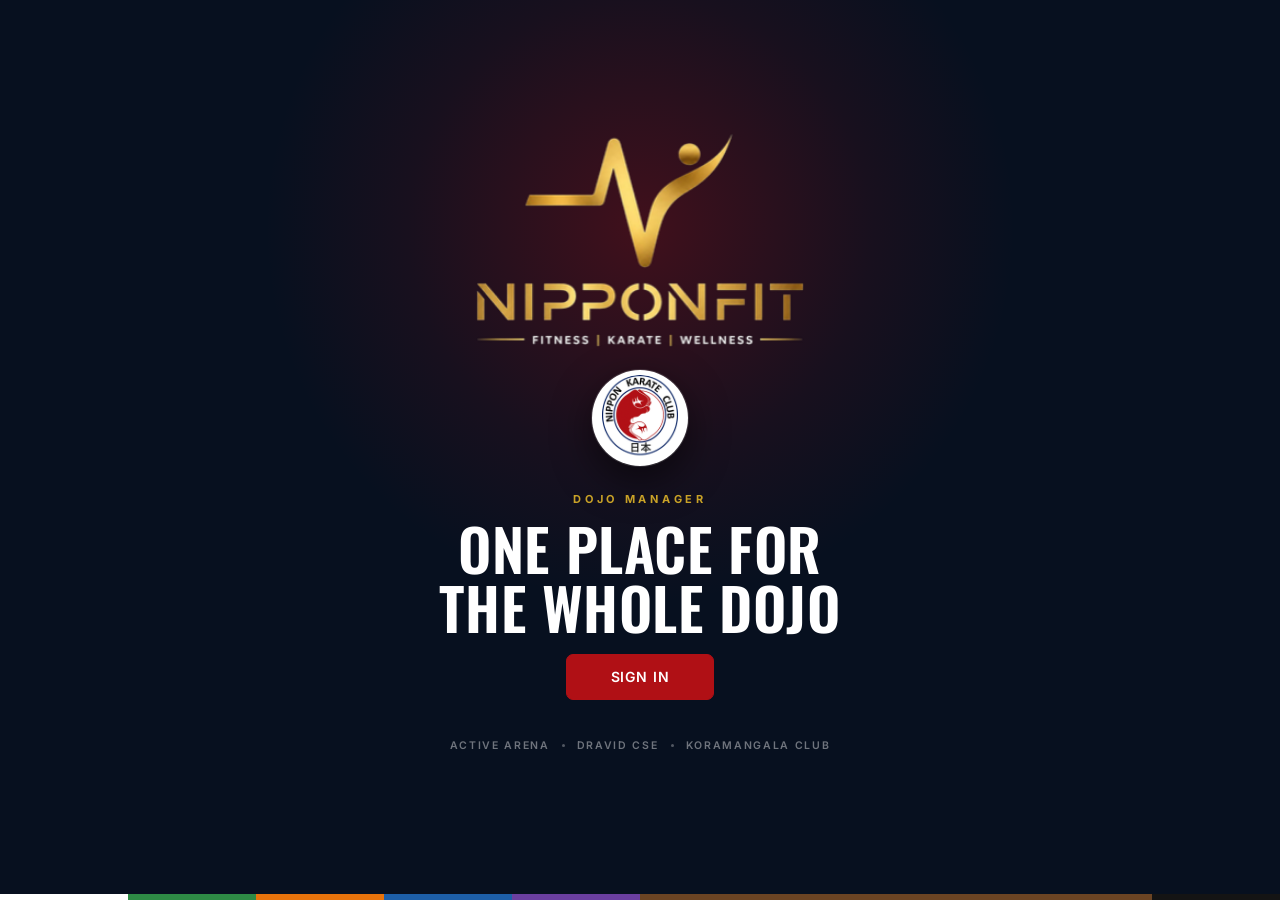
==== commit 02a2b2ca: "Add /?reset escape hatch for a stuck session Clears the stored session, service worker and caches, t" ====
--- a/index.html
+++ b/index.html
@@ -20,6 +20,71 @@
 </style>
 <!-- your Supabase settings; edit config.js, never this file -->
 <script src="config.js"></script>
+<script>
+/* Nippon Fit — diagnostics. Shows what went wrong instead of a blank screen.
+   Safe: it only ever displays information, never changes behaviour. */
+(function () {
+  // Escape hatch: app.nipponfit.com/?reset signs you out and clears the
+  // stored session, so a crashing screen can never trap you.
+  if (location.search.indexOf("reset") > -1) {
+    try { localStorage.clear(); sessionStorage.clear(); } catch (e) {}
+    if (navigator.serviceWorker && navigator.serviceWorker.getRegistrations) {
+      navigator.serviceWorker.getRegistrations().then(function (rs) {
+        rs.forEach(function (r) { r.unregister(); });
+      });
+    }
+    if (window.caches && caches.keys) {
+      caches.keys().then(function (ks) { ks.forEach(function (k) { caches.delete(k); }); });
+    }
+    setTimeout(function () { location.replace("/"); }, 400);
+  }
+
+  var shown = false;
+  function show(title, detail) {
+    if (shown) return; shown = true;
+    var d = document.createElement("div");
+    d.style.cssText = "position:fixed;left:0;right:0;bottom:0;z-index:99999;" +
+      "background:#7f1d1d;color:#fff;font:13px/1.5 system-ui,sans-serif;" +
+      "padding:14px 16px;max-height:55vh;overflow:auto;box-shadow:0 -4px 20px rgba(0,0,0,.4)";
+    d.innerHTML =
+      '<div style="font-weight:700;margin-bottom:6px">' + title + '</div>' +
+      '<div style="white-space:pre-wrap;font-family:ui-monospace,monospace;font-size:12px">' +
+      String(detail).replace(/[<>&]/g, function (c) {
+        return { "<": "&lt;", ">": "&gt;", "&": "&amp;" }[c];
+      }) + '</div>' +
+      '<div style="margin-top:10px;opacity:.85">Screenshot this and send it to your developer.</div>' +
+      '<button style="margin-top:10px;background:#fff;color:#7f1d1d;border:0;' +
+      'padding:7px 14px;border-radius:6px;font-weight:600" ' +
+      'onclick="this.parentNode.remove()">Close</button>';
+    document.body.appendChild(d);
+  }
+
+  window.addEventListener("error", function (e) {
+    show("The app hit an error", (e.message || "unknown") +
+      "\n\nat " + (e.filename || "?") + " line " + (e.lineno || "?"));
+  });
+
+  window.addEventListener("unhandledrejection", function (e) {
+    var r = e.reason || {};
+    show("A request to the database failed",
+      (r.message || String(r)) +
+      (r.code ? "\ncode: " + r.code : "") +
+      (r.hint ? "\nhint: " + r.hint : "") +
+      (r.details ? "\ndetails: " + r.details : ""));
+  });
+
+  // If the page paints nothing at all, say so rather than sitting blank.
+  setTimeout(function () {
+    var root = document.getElementById("root") || document.body;
+    if (root && root.innerText.trim().length === 0) {
+      show("The screen rendered empty",
+        "The app started but drew nothing. This usually means the sign-in " +
+        "worked but your profile role is not what the app expected, so every " +
+        "list came back with no rows.\n\nRun 13-fix-everything.sql and read STEP 8.");
+    }
+  }, 6000);
+})();
+</script>
 </head>
 <body>
 <div id="root"><div id="boot">Loading</div></div>
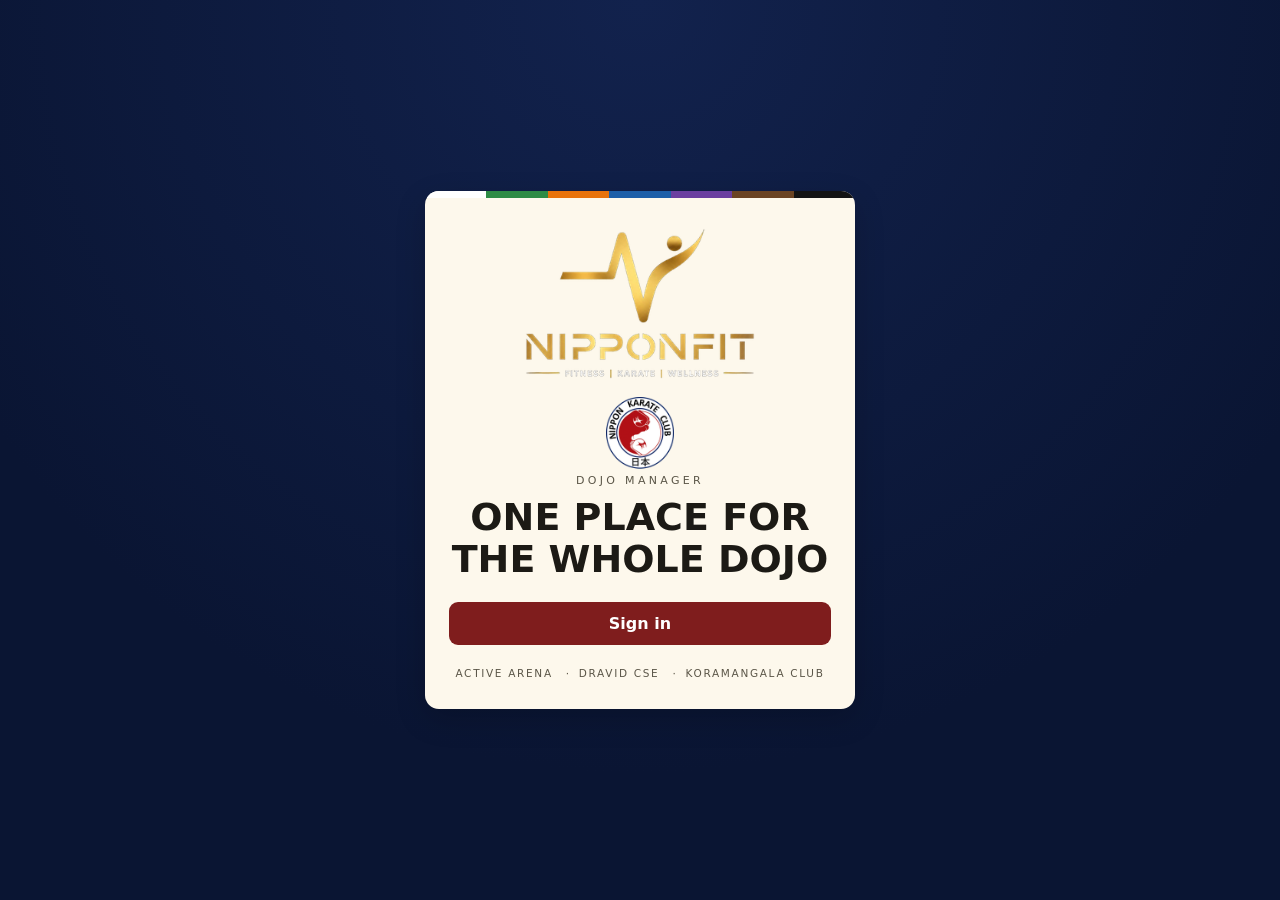
==== commit e38ed344: "Make the rebuilt app the main site, and fix the stretched seal The seal carried height="182" as an H" ====
--- a/index.html
+++ b/index.html
@@ -1,386 +1,54 @@
-<!DOCTYPE html>
+<!doctype html>
 <html lang="en">
 <head>
 <meta charset="utf-8" />
 <meta name="viewport" content="width=device-width, initial-scale=1, viewport-fit=cover" />
 <title>Nippon Fit — Dojo Manager</title>
-<meta name="description" content="Attendance, fees, belt grading and medals for Nippon Karate Club." />
-<meta name="theme-color" content="#12305B" />
+<meta name="description" content="Nippon Karate Club — attendance, fees, grading and medals." />
+<meta name="theme-color" content="#0a1533" />
 <link rel="manifest" href="manifest.json" />
 <link rel="icon" href="icon-192.png" />
 <link rel="apple-touch-icon" href="icon-192.png" />
-<meta name="mobile-web-app-capable" content="yes" />
-<meta name="apple-mobile-web-app-capable" content="yes" />
-<meta name="apple-mobile-web-app-status-bar-style" content="black-translucent" />
-<meta name="apple-mobile-web-app-title" content="Nippon Fit" />
-<style>
-  html,body { margin:0; padding:0; background:#FFFDF2; }
-  #boot { min-height:100vh; display:grid; place-items:center; background:#07101F; color:#fff;
-          font-family:system-ui,sans-serif; font-size:12px; letter-spacing:.24em; text-transform:uppercase; }
-</style>
-<!-- your Supabase settings; edit config.js, never this file -->
+<link rel="stylesheet" href="styles.css" />
+
+<!-- Your Supabase address and key. The only file you ever edit. -->
 <script src="config.js"></script>
+
 <script>
-/* Nippon Fit — diagnostics. Shows what went wrong instead of a blank screen.
-   Safe: it only ever displays information, never changes behaviour. */
+/* Escape hatch: app.nipponfit.com/?reset signs you out, clears the saved
+   app and returns you to the start. Kept from the old app because it is
+   the one thing that can always get you unstuck. */
 (function () {
-  // Escape hatch: app.nipponfit.com/?reset signs you out and clears the
-  // stored session, so a crashing screen can never trap you.
-  if (location.search.indexOf("reset") > -1) {
-    try { localStorage.clear(); sessionStorage.clear(); } catch (e) {}
-    if (navigator.serviceWorker && navigator.serviceWorker.getRegistrations) {
-      navigator.serviceWorker.getRegistrations().then(function (rs) {
-        rs.forEach(function (r) { r.unregister(); });
-      });
-    }
-    if (window.caches && caches.keys) {
-      caches.keys().then(function (ks) { ks.forEach(function (k) { caches.delete(k); }); });
-    }
-    setTimeout(function () { location.replace("/"); }, 400);
+  if (location.search.indexOf("reset") === -1) return;
+  try { localStorage.clear(); sessionStorage.clear(); } catch (e) {}
+  if (navigator.serviceWorker?.getRegistrations) {
+    navigator.serviceWorker.getRegistrations().then(function (rs) {
+      rs.forEach(function (r) { r.unregister(); });
+    });
   }
-
-  var shown = false;
-  function show(title, detail) {
-    if (shown) return; shown = true;
-    var d = document.createElement("div");
-    d.style.cssText = "position:fixed;left:0;right:0;bottom:0;z-index:99999;" +
-      "background:#7f1d1d;color:#fff;font:13px/1.5 system-ui,sans-serif;" +
-      "padding:14px 16px;max-height:55vh;overflow:auto;box-shadow:0 -4px 20px rgba(0,0,0,.4)";
-    d.innerHTML =
-      '<div style="font-weight:700;margin-bottom:6px">' + title + '</div>' +
-      '<div style="white-space:pre-wrap;font-family:ui-monospace,monospace;font-size:12px">' +
-      String(detail).replace(/[<>&]/g, function (c) {
-        return { "<": "&lt;", ">": "&gt;", "&": "&amp;" }[c];
-      }) + '</div>' +
-      '<div style="margin-top:10px;opacity:.85">Screenshot this and send it to your developer.</div>' +
-      '<button style="margin-top:10px;background:#fff;color:#7f1d1d;border:0;' +
-      'padding:7px 14px;border-radius:6px;font-weight:600" ' +
-      'onclick="this.parentNode.remove()">Close</button>';
-    document.body.appendChild(d);
+  if (window.caches?.keys) {
+    caches.keys().then(function (ks) { ks.forEach(function (k) { caches.delete(k); }); });
   }
-
-  window.addEventListener("error", function (e) {
-    show("The app hit an error", (e.message || "unknown") +
-      "\n\nat " + (e.filename || "?") + " line " + (e.lineno || "?"));
-  });
-
-  window.addEventListener("unhandledrejection", function (e) {
-    var r = e.reason || {};
-    show("A request to the database failed",
-      (r.message || String(r)) +
-      (r.code ? "\ncode: " + r.code : "") +
-      (r.hint ? "\nhint: " + r.hint : "") +
-      (r.details ? "\ndetails: " + r.details : ""));
-  });
-
-  // If the page paints nothing at all, say so rather than sitting blank.
-  setTimeout(function () {
-    var root = document.getElementById("root") || document.body;
-    if (root && root.innerText.trim().length === 0) {
-      show("The screen rendered empty",
-        "The app started but drew nothing. This usually means the sign-in " +
-        "worked but your profile role is not what the app expected, so every " +
-        "list came back with no rows.\n\nRun 13-fix-everything.sql and read STEP 8.");
-    }
-  }, 6000);
+  setTimeout(function () { location.replace("/"); }, 400);
 })();
 </script>
+
+<script>
+/* If anything goes wrong, say so on screen rather than showing nothing. */
+window.addEventListener("error", function (e) { window.__nfShowError?.(e.message, e.filename, e.lineno); });
+window.addEventListener("unhandledrejection", function (e) { window.__nfShowError?.(e.reason?.message || String(e.reason)); });
+</script>
 </head>
+
 <body>
-<div id="root"><div id="boot">Loading</div></div>
-<script>
-(()=>{var Zg=Object.create;var la=Object.defineProperty;var $g=Object.getOwnPropertyDescriptor;var em=Object.getOwnPropertyNames;var tm=Object.getPrototypeOf,nm=Object.prototype.hasOwnProperty;var un=(t,e)=>()=>{try{return e||t((e={exports:{}}).exports,e),e.exports}catch(n){throw e=0,n}},rm=(t,e)=>{for(var n in e)la(t,n,{get:e[n],enumerable:!0})},im=(t,e,n,r)=>{if(e&&typeof e=="object"||typeof e=="function")for(let i of em(e))!nm.call(t,i)&&i!==n&&la(t,i,{get:()=>e[i],enumerable:!(r=$g(e,i))||r.enumerable});return t};var es=(t,e,n)=>(n=t!=null?Zg(tm(t)):{},im(e||!t||!t.__esModule?la(n,"default",{value:t,enumerable:!0}):n,t));var Gc=un(L=>{"use strict";var Nr=Symbol.for("react.element"),sm=Symbol.for("react.portal"),om=Symbol.for("react.fragment"),am=Symbol.for("react.strict_mode"),lm=Symbol.for("react.profiler"),um=Symbol.for("react.provider"),cm=Symbol.for("react.context"),dm=Symbol.for("react.forward_ref"),hm=Symbol.for("react.suspense"),fm=Symbol.for("react.memo"),pm=Symbol.for("react.lazy"),Dc=Symbol.iterator;function gm(t){return t===null||typeof t!="object"?null:(t=Dc&&t[Dc]||t["@@iterator"],typeof t=="function"?t:null)}var Rc={isMounted:function(){return!1},enqueueForceUpdate:function(){},enqueueReplaceState:function(){},enqueueSetState:function(){}},Bc=Object.assign,Vc={};function zn(t,e,n){this.props=t,this.context=e,this.refs=Vc,this.updater=n||Rc}zn.prototype.isReactComponent={};zn.prototype.setState=function(t,e){if(typeof t!="object"&&typeof t!="function"&&t!=null)throw Error("setState(...): takes an object of state variables to update or a function which returns an object of state variables.");this.updater.enqueueSetState(this,t,e,"setState")};zn.prototype.forceUpdate=function(t){this.updater.enqueueForceUpdate(this,t,"forceUpdate")};function Fc(){}Fc.prototype=zn.prototype;function ca(t,e,n){this.props=t,this.context=e,this.refs=Vc,this.updater=n||Rc}var da=ca.prototype=new Fc;da.constructor=ca;Bc(da,zn.prototype);da.isPureReactComponent=!0;var Mc=Array.isArray,Wc=Object.prototype.hasOwnProperty,ha={current:null},qc={key:!0,ref:!0,__self:!0,__source:!0};function Kc(t,e,n){var r,i={},s=null,o=null;if(e!=null)for(r in e.ref!==void 0&&(o=e.ref),e.key!==void 0&&(s=""+e.key),e)Wc.call(e,r)&&!qc.hasOwnProperty(r)&&(i[r]=e[r]);var a=arguments.length-2;if(a===1)i.children=n;else if(1<a){for(var l=Array(a),c=0;c<a;c++)l[c]=arguments[c+2];i.children=l}if(t&&t.defaultProps)for(r in a=t.defaultProps,a)i[r]===void 0&&(i[r]=a[r]);return{$$typeof:Nr,type:t,key:s,ref:o,props:i,_owner:ha.current}}function mm(t,e){return{$$typeof:Nr,type:t.type,key:e,ref:t.ref,props:t.props,_owner:t._owner}}function fa(t){return typeof t=="object"&&t!==null&&t.$$typeof===Nr}function vm(t){var e={"=":"=0",":":"=2"};return"$"+t.replace(/[=:]/g,function(n){return e[n]})}var Uc=/\/+/g;function ua(t,e){return typeof t=="object"&&t!==null&&t.key!=null?vm(""+t.key):e.toString(36)}function ns(t,e,n,r,i){var s=typeof t;(s==="undefined"||s==="boolean")&&(t=null);var o=!1;if(t===null)o=!0;else switch(s){case"string":case"number":o=!0;break;case"object":switch(t.$$typeof){case Nr:case sm:o=!0}}if(o)return o=t,i=i(o),t=r===""?"."+ua(o,0):r,Mc(i)?(n="",t!=null&&(n=t.replace(Uc,"$&/")+"/"),ns(i,e,n,"",function(c){return c})):i!=null&&(fa(i)&&(i=mm(i,n+(!i.key||o&&o.key===i.key?"":(""+i.key).replace(Uc,"$&/")+"/")+t)),e.push(i)),1;if(o=0,r=r===""?".":r+":",Mc(t))for(var a=0;a<t.length;a++){s=t[a];var l=r+ua(s,a);o+=ns(s,e,n,l,i)}else if(l=gm(t),typeof l=="function")for(t=l.call(t),a=0;!(s=t.next()).done;)s=s.value,l=r+ua(s,a++),o+=ns(s,e,n,l,i);else if(s==="object")throw e=String(t),Error("Objects are not valid as a React child (found: "+(e==="[object Object]"?"object with keys {"+Object.keys(t).join(", ")+"}":e)+"). If you meant to render a collection of children, use an array instead.");return o}function ts(t,e,n){if(t==null)return t;var r=[],i=0;return ns(t,r,"","",function(s){return e.call(n,s,i++)}),r}function ym(t){if(t._status===-1){var e=t._result;e=e(),e.then(function(n){(t._status===0||t._status===-1)&&(t._status=1,t._result=n)},function(n){(t._status===0||t._status===-1)&&(t._status=2,t._result=n)}),t._status===-1&&(t._status=0,t._result=e)}if(t._status===1)return t._result.default;throw t._result}var we={current:null},rs={transition:null},wm={ReactCurrentDispatcher:we,ReactCurrentBatchConfig:rs,ReactCurrentOwner:ha};function Hc(){throw Error("act(...) is not supported in production builds of React.")}L.Children={map:ts,forEach:function(t,e,n){ts(t,function(){e.apply(this,arguments)},n)},count:function(t){var e=0;return ts(t,function(){e++}),e},toArray:function(t){return ts(t,function(e){return e})||[]},only:function(t){if(!fa(t))throw Error("React.Children.only expected to receive a single React element child.");return t}};L.Component=zn;L.Fragment=om;L.Profiler=lm;L.PureComponent=ca;L.StrictMode=am;L.Suspense=hm;L.__SECRET_INTERNALS_DO_NOT_USE_OR_YOU_WILL_BE_FIRED=wm;L.act=Hc;L.cloneElement=function(t,e,n){if(t==null)throw Error("React.cloneElement(...): The argument must be a React element, but you passed "+t+".");var r=Bc({},t.props),i=t.key,s=t.ref,o=t._owner;if(e!=null){if(e.ref!==void 0&&(s=e.ref,o=ha.current),e.key!==void 0&&(i=""+e.key),t.type&&t.type.defaultProps)var a=t.type.defaultProps;for(l in e)Wc.call(e,l)&&!qc.hasOwnProperty(l)&&(r[l]=e[l]===void 0&&a!==void 0?a[l]:e[l])}var l=arguments.length-2;if(l===1)r.children=n;else if(1<l){a=Array(l);for(var c=0;c<l;c++)a[c]=arguments[c+2];r.children=a}return{$$typeof:Nr,type:t.type,key:i,ref:s,props:r,_owner:o}};L.createContext=function(t){return t={$$typeof:cm,_currentValue:t,_currentValue2:t,_threadCount:0,Provider:null,Consumer:null,_defaultValue:null,_globalName:null},t.Provider={$$typeof:um,_context:t},t.Consumer=t};L.createElement=Kc;L.createFactory=function(t){var e=Kc.bind(null,t);return e.type=t,e};L.createRef=function(){return{current:null}};L.forwardRef=function(t){return{$$typeof:dm,render:t}};L.isValidElement=fa;L.lazy=function(t){return{$$typeof:pm,_payload:{_status:-1,_result:t},_init:ym}};L.memo=function(t,e){return{$$typeof:fm,type:t,compare:e===void 0?null:e}};L.startTransition=function(t){var e=rs.transition;rs.transition={};try{t()}finally{rs.transition=e}};L.unstable_act=Hc;L.useCallback=function(t,e){return we.current.useCallback(t,e)};L.useContext=function(t){return we.current.useContext(t)};L.useDebugValue=function(){};L.useDeferredValue=function(t){return we.current.useDeferredValue(t)};L.useEffect=function(t,e){return we.current.useEffect(t,e)};L.useId=function(){return we.current.useId()};L.useImperativeHandle=function(t,e,n){return we.current.useImperativeHandle(t,e,n)};L.useInsertionEffect=function(t,e){return we.current.useInsertionEffect(t,e)};L.useLayoutEffect=function(t,e){return we.current.useLayoutEffect(t,e)};L.useMemo=function(t,e){return we.current.useMemo(t,e)};L.useReducer=function(t,e,n){return we.current.useReducer(t,e,n)};L.useRef=function(t){return we.current.useRef(t)};L.useState=function(t){return we.current.useState(t)};L.useSyncExternalStore=function(t,e,n){return we.current.useSyncExternalStore(t,e,n)};L.useTransition=function(){return we.current.useTransition()};L.version="18.3.1"});var Or=un(($w,Qc)=>{"use strict";Qc.exports=Gc()});var rd=un(B=>{"use strict";function va(t,e){var n=t.length;t.push(e);e:for(;0<n;){var r=n-1>>>1,i=t[r];if(0<is(i,e))t[r]=e,t[n]=i,n=r;else break e}}function Je(t){return t.length===0?null:t[0]}function os(t){if(t.length===0)return null;var e=t[0],n=t.pop();if(n!==e){t[0]=n;e:for(var r=0,i=t.length,s=i>>>1;r<s;){var o=2*(r+1)-1,a=t[o],l=o+1,c=t[l];if(0>is(a,n))l<i&&0>is(c,a)?(t[r]=c,t[l]=n,r=l):(t[r]=a,t[o]=n,r=o);else if(l<i&&0>is(c,n))t[r]=c,t[l]=n,r=l;else break e}}return e}function is(t,e){var n=t.sortIndex-e.sortIndex;return n!==0?n:t.id-e.id}typeof performance=="object"&&typeof performance.now=="function"?(Jc=performance,B.unstable_now=function(){return Jc.now()}):(pa=Date,_c=pa.now(),B.unstable_now=function(){return pa.now()-_c});var Jc,pa,_c,it=[],Dt=[],bm=1,Be=null,fe=3,as=!1,cn=!1,Ir=!1,Zc=typeof setTimeout=="function"?setTimeout:null,$c=typeof clearTimeout=="function"?clearTimeout:null,Xc=typeof setImmediate<"u"?setImmediate:null;typeof navigator<"u"&&navigator.scheduling!==void 0&&navigator.scheduling.isInputPending!==void 0&&navigator.scheduling.isInputPending.bind(navigator.scheduling);function ya(t){for(var e=Je(Dt);e!==null;){if(e.callback===null)os(Dt);else if(e.startTime<=t)os(Dt),e.sortIndex=e.expirationTime,va(it,e);else break;e=Je(Dt)}}function wa(t){if(Ir=!1,ya(t),!cn)if(Je(it)!==null)cn=!0,Sa(ba);else{var e=Je(Dt);e!==null&&Aa(wa,e.startTime-t)}}function ba(t,e){cn=!1,Ir&&(Ir=!1,$c(jr),jr=-1),as=!0;var n=fe;try{for(ya(e),Be=Je(it);Be!==null&&(!(Be.expirationTime>e)||t&&!nd());){var r=Be.callback;if(typeof r=="function"){Be.callback=null,fe=Be.priorityLevel;var i=r(Be.expirationTime<=e);e=B.unstable_now(),typeof i=="function"?Be.callback=i:Be===Je(it)&&os(it),ya(e)}else os(it);Be=Je(it)}if(Be!==null)var s=!0;else{var o=Je(Dt);o!==null&&Aa(wa,o.startTime-e),s=!1}return s}finally{Be=null,fe=n,as=!1}}var ls=!1,ss=null,jr=-1,ed=5,td=-1;function nd(){return!(B.unstable_now()-td<ed)}function ga(){if(ss!==null){var t=B.unstable_now();td=t;var e=!0;try{e=ss(!0,t)}finally{e?Pr():(ls=!1,ss=null)}}else ls=!1}var Pr;typeof Xc=="function"?Pr=function(){Xc(ga)}:typeof MessageChannel<"u"?(ma=new MessageChannel,Yc=ma.port2,ma.port1.onmessage=ga,Pr=function(){Yc.postMessage(null)}):Pr=function(){Zc(ga,0)};var ma,Yc;function Sa(t){ss=t,ls||(ls=!0,Pr())}function Aa(t,e){jr=Zc(function(){t(B.unstable_now())},e)}B.unstable_IdlePriority=5;B.unstable_ImmediatePriority=1;B.unstable_LowPriority=4;B.unstable_NormalPriority=3;B.unstable_Profiling=null;B.unstable_UserBlockingPriority=2;B.unstable_cancelCallback=function(t){t.callback=null};B.unstable_continueExecution=function(){cn||as||(cn=!0,Sa(ba))};B.unstable_forceFrameRate=function(t){0>t||125<t?console.error("forceFrameRate takes a positive int between 0 and 125, forcing frame rates higher than 125 fps is not supported"):ed=0<t?Math.floor(1e3/t):5};B.unstable_getCurrentPriorityLevel=function(){return fe};B.unstable_getFirstCallbackNode=function(){return Je(it)};B.unstable_next=function(t){switch(fe){case 1:case 2:case 3:var e=3;break;default:e=fe}var n=fe;fe=e;try{return t()}finally{fe=n}};B.unstable_pauseExecution=function(){};B.unstable_requestPaint=function(){};B.unstable_runWithPriority=function(t,e){switch(t){case 1:case 2:case 3:case 4:case 5:break;default:t=3}var n=fe;fe=t;try{return e()}finally{fe=n}};B.unstable_scheduleCallback=function(t,e,n){var r=B.unstable_now();switch(typeof n=="object"&&n!==null?(n=n.delay,n=typeof n=="number"&&0<n?r+n:r):n=r,t){case 1:var i=-1;break;case 2:i=250;break;case 5:i=1073741823;break;case 4:i=1e4;break;default:i=5e3}return i=n+i,t={id:bm++,callback:e,priorityLevel:t,startTime:n,expirationTime:i,sortIndex:-1},n>r?(t.sortIndex=n,va(Dt,t),Je(it)===null&&t===Je(Dt)&&(Ir?($c(jr),jr=-1):Ir=!0,Aa(wa,n-r))):(t.sortIndex=i,va(it,t),cn||as||(cn=!0,Sa(ba))),t};B.unstable_shouldYield=nd;B.unstable_wrapCallback=function(t){var e=fe;return function(){var n=fe;fe=e;try{return t.apply(this,arguments)}finally{fe=n}}}});var sd=un((tb,id)=>{"use strict";id.exports=rd()});var cp=un(De=>{"use strict";var Sm=Or(),Le=sd();function A(t){for(var e="https://reactjs.org/docs/error-decoder.html?invariant="+t,n=1;n<arguments.length;n++)e+="&args[]="+encodeURIComponent(arguments[n]);return"Minified React error #"+t+"; visit "+e+" for the full message or use the non-minified dev environment for full errors and additional helpful warnings."}var hh=new Set,ei={};function kn(t,e){tr(t,e),tr(t+"Capture",e)}function tr(t,e){for(ei[t]=e,t=0;t<e.length;t++)hh.add(e[t])}var kt=!(typeof window>"u"||typeof window.document>"u"||typeof window.document.createElement>"u"),Ha=Object.prototype.hasOwnProperty,Am=/^[:A-Z_a-z\u00C0-\u00D6\u00D8-\u00F6\u00F8-\u02FF\u0370-\u037D\u037F-\u1FFF\u200C-\u200D\u2070-\u218F\u2C00-\u2FEF\u3001-\uD7FF\uF900-\uFDCF\uFDF0-\uFFFD][:A-Z_a-z\u00C0-\u00D6\u00D8-\u00F6\u00F8-\u02FF\u0370-\u037D\u037F-\u1FFF\u200C-\u200D\u2070-\u218F\u2C00-\u2FEF\u3001-\uD7FF\uF900-\uFDCF\uFDF0-\uFFFD\-.0-9\u00B7\u0300-\u036F\u203F-\u2040]*$/,od={},ad={};function km(t){return Ha.call(ad,t)?!0:Ha.call(od,t)?!1:Am.test(t)?ad[t]=!0:(od[t]=!0,!1)}function Em(t,e,n,r){if(n!==null&&n.type===0)return!1;switch(typeof e){case"function":case"symbol":return!0;case"boolean":return r?!1:n!==null?!n.acceptsBooleans:(t=t.toLowerCase().slice(0,5),t!=="data-"&&t!=="aria-");default:return!1}}function xm(t,e,n,r){if(e===null||typeof e>"u"||Em(t,e,n,r))return!0;if(r)return!1;if(n!==null)switch(n.type){case 3:return!e;case 4:return e===!1;case 5:return isNaN(e);case 6:return isNaN(e)||1>e}return!1}function Ae(t,e,n,r,i,s,o){this.acceptsBooleans=e===2||e===3||e===4,this.attributeName=r,this.attributeNamespace=i,this.mustUseProperty=n,this.propertyName=t,this.type=e,this.sanitizeURL=s,this.removeEmptyString=o}var de={};"children dangerouslySetInnerHTML defaultValue defaultChecked innerHTML suppressContentEditableWarning suppressHydrationWarning style".split(" ").forEach(function(t){de[t]=new Ae(t,0,!1,t,null,!1,!1)});[["acceptCharset","accept-charset"],["className","class"],["htmlFor","for"],["httpEquiv","http-equiv"]].forEach(function(t){var e=t[0];de[e]=new Ae(e,1,!1,t[1],null,!1,!1)});["contentEditable","draggable","spellCheck","value"].forEach(function(t){de[t]=new Ae(t,2,!1,t.toLowerCase(),null,!1,!1)});["autoReverse","externalResourcesRequired","focusable","preserveAlpha"].forEach(function(t){de[t]=new Ae(t,2,!1,t,null,!1,!1)});"allowFullScreen async autoFocus autoPlay controls default defer disabled disablePictureInPicture disableRemotePlayback formNoValidate hidden loop noModule noValidate open playsInline readOnly required reversed scoped seamless itemScope".split(" ").forEach(function(t){de[t]=new Ae(t,3,!1,t.toLowerCase(),null,!1,!1)});["checked","multiple","muted","selected"].forEach(function(t){de[t]=new Ae(t,3,!0,t,null,!1,!1)});["capture","download"].forEach(function(t){de[t]=new Ae(t,4,!1,t,null,!1,!1)});["cols","rows","size","span"].forEach(function(t){de[t]=new Ae(t,6,!1,t,null,!1,!1)});["rowSpan","start"].forEach(function(t){de[t]=new Ae(t,5,!1,t.toLowerCase(),null,!1,!1)});var Ul=/[\-:]([a-z])/g;function Rl(t){return t[1].toUpperCase()}"accent-height alignment-baseline arabic-form baseline-shift cap-height clip-path clip-rule color-interpolation color-interpolation-filters color-profile color-rendering dominant-baseline enable-background fill-opacity fill-rule flood-color flood-opacity font-family font-size font-size-adjust font-stretch font-style font-variant font-weight glyph-name glyph-orientation-horizontal glyph-orientation-vertical horiz-adv-x horiz-origin-x image-rendering letter-spacing lighting-color marker-end marker-mid marker-start overline-position overline-thickness paint-order panose-1 pointer-events rendering-intent shape-rendering stop-color stop-opacity strikethrough-position strikethrough-thickness stroke-dasharray stroke-dashoffset stroke-linecap stroke-linejoin stroke-miterlimit stroke-opacity stroke-width text-anchor text-decoration text-rendering underline-position underline-thickness unicode-bidi unicode-range units-per-em v-alphabetic v-hanging v-ideographic v-mathematical vector-effect vert-adv-y vert-origin-x vert-origin-y word-spacing writing-mode xmlns:xlink x-height".split(" ").forEach(function(t){var e=t.replace(Ul,Rl);de[e]=new Ae(e,1,!1,t,null,!1,!1)});"xlink:actuate xlink:arcrole xlink:role xlink:show xlink:title xlink:type".split(" ").forEach(function(t){var e=t.replace(Ul,Rl);de[e]=new Ae(e,1,!1,t,"http://www.w3.org/1999/xlink",!1,!1)});["xml:base","xml:lang","xml:space"].forEach(function(t){var e=t.replace(Ul,Rl);de[e]=new Ae(e,1,!1,t,"http://www.w3.org/XML/1998/namespace",!1,!1)});["tabIndex","crossOrigin"].forEach(function(t){de[t]=new Ae(t,1,!1,t.toLowerCase(),null,!1,!1)});de.xlinkHref=new Ae("xlinkHref",1,!1,"xlink:href","http://www.w3.org/1999/xlink",!0,!1);["src","href","action","formAction"].forEach(function(t){de[t]=new Ae(t,1,!1,t.toLowerCase(),null,!0,!0)});function Bl(t,e,n,r){var i=de.hasOwnProperty(e)?de[e]:null;(i!==null?i.type!==0:r||!(2<e.length)||e[0]!=="o"&&e[0]!=="O"||e[1]!=="n"&&e[1]!=="N")&&(xm(e,n,i,r)&&(n=null),r||i===null?km(e)&&(n===null?t.removeAttribute(e):t.setAttribute(e,""+n)):i.mustUseProperty?t[i.propertyName]=n===null?i.type===3?!1:"":n:(e=i.attributeName,r=i.attributeNamespace,n===null?t.removeAttribute(e):(i=i.type,n=i===3||i===4&&n===!0?"":""+n,r?t.setAttributeNS(r,e,n):t.setAttribute(e,n))))}var Tt=Sm.__SECRET_INTERNALS_DO_NOT_USE_OR_YOU_WILL_BE_FIRED,us=Symbol.for("react.element"),Un=Symbol.for("react.portal"),Rn=Symbol.for("react.fragment"),Vl=Symbol.for("react.strict_mode"),Ga=Symbol.for("react.profiler"),fh=Symbol.for("react.provider"),ph=Symbol.for("react.context"),Fl=Symbol.for("react.forward_ref"),Qa=Symbol.for("react.suspense"),Ja=Symbol.for("react.suspense_list"),Wl=Symbol.for("react.memo"),Ut=Symbol.for("react.lazy"),gh=Symbol.for("react.offscreen"),ld=Symbol.iterator;function Lr(t){return t===null||typeof t!="object"?null:(t=ld&&t[ld]||t["@@iterator"],typeof t=="function"?t:null)}var _=Object.assign,ka;function Fr(t){if(ka===void 0)try{throw Error()}catch(n){var e=n.stack.trim().match(/\n( *(at )?)/);ka=e&&e[1]||""}return`
-`+ka+t}var Ea=!1;function xa(t,e){if(!t||Ea)return"";Ea=!0;var n=Error.prepareStackTrace;Error.prepareStackTrace=void 0;try{if(e)if(e=function(){throw Error()},Object.defineProperty(e.prototype,"props",{set:function(){throw Error()}}),typeof Reflect=="object"&&Reflect.construct){try{Reflect.construct(e,[])}catch(c){var r=c}Reflect.construct(t,[],e)}else{try{e.call()}catch(c){r=c}t.call(e.prototype)}else{try{throw Error()}catch(c){r=c}t()}}catch(c){if(c&&r&&typeof c.stack=="string"){for(var i=c.stack.split(`
-`),s=r.stack.split(`
-`),o=i.length-1,a=s.length-1;1<=o&&0<=a&&i[o]!==s[a];)a--;for(;1<=o&&0<=a;o--,a--)if(i[o]!==s[a]){if(o!==1||a!==1)do if(o--,a--,0>a||i[o]!==s[a]){var l=`
-`+i[o].replace(" at new "," at ");return t.displayName&&l.includes("<anonymous>")&&(l=l.replace("<anonymous>",t.displayName)),l}while(1<=o&&0<=a);break}}}finally{Ea=!1,Error.prepareStackTrace=n}return(t=t?t.displayName||t.name:"")?Fr(t):""}function Cm(t){switch(t.tag){case 5:return Fr(t.type);case 16:return Fr("Lazy");case 13:return Fr("Suspense");case 19:return Fr("SuspenseList");case 0:case 2:case 15:return t=xa(t.type,!1),t;case 11:return t=xa(t.type.render,!1),t;case 1:return t=xa(t.type,!0),t;default:return""}}function _a(t){if(t==null)return null;if(typeof t=="function")return t.displayName||t.name||null;if(typeof t=="string")return t;switch(t){case Rn:return"Fragment";case Un:return"Portal";case Ga:return"Profiler";case Vl:return"StrictMode";case Qa:return"Suspense";case Ja:return"SuspenseList"}if(typeof t=="object")switch(t.$$typeof){case ph:return(t.displayName||"Context")+".Consumer";case fh:return(t._context.displayName||"Context")+".Provider";case Fl:var e=t.render;return t=t.displayName,t||(t=e.displayName||e.name||"",t=t!==""?"ForwardRef("+t+")":"ForwardRef"),t;case Wl:return e=t.displayName||null,e!==null?e:_a(t.type)||"Memo";case Ut:e=t._payload,t=t._init;try{return _a(t(e))}catch{}}return null}function Tm(t){var e=t.type;switch(t.tag){case 24:return"Cache";case 9:return(e.displayName||"Context")+".Consumer";case 10:return(e._context.displayName||"Context")+".Provider";case 18:return"DehydratedFragment";case 11:return t=e.render,t=t.displayName||t.name||"",e.displayName||(t!==""?"ForwardRef("+t+")":"ForwardRef");case 7:return"Fragment";case 5:return e;case 4:return"Portal";case 3:return"Root";case 6:return"Text";case 16:return _a(e);case 8:return e===Vl?"StrictMode":"Mode";case 22:return"Offscreen";case 12:return"Profiler";case 21:return"Scope";case 13:return"Suspense";case 19:return"SuspenseList";case 25:return"TracingMarker";case 1:case 0:case 17:case 2:case 14:case 15:if(typeof e=="function")return e.displayName||e.name||null;if(typeof e=="string")return e}return null}function Yt(t){switch(typeof t){case"boolean":case"number":case"string":case"undefined":return t;case"object":return t;default:return""}}function mh(t){var e=t.type;return(t=t.nodeName)&&t.toLowerCase()==="input"&&(e==="checkbox"||e==="radio")}function Nm(t){var e=mh(t)?"checked":"value",n=Object.getOwnPropertyDescriptor(t.constructor.prototype,e),r=""+t[e];if(!t.hasOwnProperty(e)&&typeof n<"u"&&typeof n.get=="function"&&typeof n.set=="function"){var i=n.get,s=n.set;return Object.defineProperty(t,e,{configurable:!0,get:function(){return i.call(this)},set:function(o){r=""+o,s.call(this,o)}}),Object.defineProperty(t,e,{enumerable:n.enumerable}),{getValue:function(){return r},setValue:function(o){r=""+o},stopTracking:function(){t._valueTracker=null,delete t[e]}}}}function cs(t){t._valueTracker||(t._valueTracker=Nm(t))}function vh(t){if(!t)return!1;var e=t._valueTracker;if(!e)return!0;var n=e.getValue(),r="";return t&&(r=mh(t)?t.checked?"true":"false":t.value),t=r,t!==n?(e.setValue(t),!0):!1}function Rs(t){if(t=t||(typeof document<"u"?document:void 0),typeof t>"u")return null;try{return t.activeElement||t.body}catch{return t.body}}function Xa(t,e){var n=e.checked;return _({},e,{defaultChecked:void 0,defaultValue:void 0,value:void 0,checked:n??t._wrapperState.initialChecked})}function ud(t,e){var n=e.defaultValue==null?"":e.defaultValue,r=e.checked!=null?e.checked:e.defaultChecked;n=Yt(e.value!=null?e.value:n),t._wrapperState={initialChecked:r,initialValue:n,controlled:e.type==="checkbox"||e.type==="radio"?e.checked!=null:e.value!=null}}function yh(t,e){e=e.checked,e!=null&&Bl(t,"checked",e,!1)}function Ya(t,e){yh(t,e);var n=Yt(e.value),r=e.type;if(n!=null)r==="number"?(n===0&&t.value===""||t.value!=n)&&(t.value=""+n):t.value!==""+n&&(t.value=""+n);else if(r==="submit"||r==="reset"){t.removeAttribute("value");return}e.hasOwnProperty("value")?Za(t,e.type,n):e.hasOwnProperty("defaultValue")&&Za(t,e.type,Yt(e.defaultValue)),e.checked==null&&e.defaultChecked!=null&&(t.defaultChecked=!!e.defaultChecked)}function cd(t,e,n){if(e.hasOwnProperty("value")||e.hasOwnProperty("defaultValue")){var r=e.type;if(!(r!=="submit"&&r!=="reset"||e.value!==void 0&&e.value!==null))return;e=""+t._wrapperState.initialValue,n||e===t.value||(t.value=e),t.defaultValue=e}n=t.name,n!==""&&(t.name=""),t.defaultChecked=!!t._wrapperState.initialChecked,n!==""&&(t.name=n)}function Za(t,e,n){(e!=="number"||Rs(t.ownerDocument)!==t)&&(n==null?t.defaultValue=""+t._wrapperState.initialValue:t.defaultValue!==""+n&&(t.defaultValue=""+n))}var Wr=Array.isArray;function _n(t,e,n,r){if(t=t.options,e){e={};for(var i=0;i<n.length;i++)e["$"+n[i]]=!0;for(n=0;n<t.length;n++)i=e.hasOwnProperty("$"+t[n].value),t[n].selected!==i&&(t[n].selected=i),i&&r&&(t[n].defaultSelected=!0)}else{for(n=""+Yt(n),e=null,i=0;i<t.length;i++){if(t[i].value===n){t[i].selected=!0,r&&(t[i].defaultSelected=!0);return}e!==null||t[i].disabled||(e=t[i])}e!==null&&(e.selected=!0)}}function $a(t,e){if(e.dangerouslySetInnerHTML!=null)throw Error(A(91));return _({},e,{value:void 0,defaultValue:void 0,children:""+t._wrapperState.initialValue})}function dd(t,e){var n=e.value;if(n==null){if(n=e.children,e=e.defaultValue,n!=null){if(e!=null)throw Error(A(92));if(Wr(n)){if(1<n.length)throw Error(A(93));n=n[0]}e=n}e==null&&(e=""),n=e}t._wrapperState={initialValue:Yt(n)}}function wh(t,e){var n=Yt(e.value),r=Yt(e.defaultValue);n!=null&&(n=""+n,n!==t.value&&(t.value=n),e.defaultValue==null&&t.defaultValue!==n&&(t.defaultValue=n)),r!=null&&(t.defaultValue=""+r)}function hd(t){var e=t.textContent;e===t._wrapperState.initialValue&&e!==""&&e!==null&&(t.value=e)}function bh(t){switch(t){case"svg":return"http://www.w3.org/2000/svg";case"math":return"http://www.w3.org/1998/Math/MathML";default:return"http://www.w3.org/1999/xhtml"}}function el(t,e){return t==null||t==="http://www.w3.org/1999/xhtml"?bh(e):t==="http://www.w3.org/2000/svg"&&e==="foreignObject"?"http://www.w3.org/1999/xhtml":t}var ds,Sh=(function(t){return typeof MSApp<"u"&&MSApp.execUnsafeLocalFunction?function(e,n,r,i){MSApp.execUnsafeLocalFunction(function(){return t(e,n,r,i)})}:t})(function(t,e){if(t.namespaceURI!=="http://www.w3.org/2000/svg"||"innerHTML"in t)t.innerHTML=e;else{for(ds=ds||document.createElement("div"),ds.innerHTML="<svg>"+e.valueOf().toString()+"</svg>",e=ds.firstChild;t.firstChild;)t.removeChild(t.firstChild);for(;e.firstChild;)t.appendChild(e.firstChild)}});function ti(t,e){if(e){var n=t.firstChild;if(n&&n===t.lastChild&&n.nodeType===3){n.nodeValue=e;return}}t.textContent=e}var Hr={animationIterationCount:!0,aspectRatio:!0,borderImageOutset:!0,borderImageSlice:!0,borderImageWidth:!0,boxFlex:!0,boxFlexGroup:!0,boxOrdinalGroup:!0,columnCount:!0,columns:!0,flex:!0,flexGrow:!0,flexPositive:!0,flexShrink:!0,flexNegative:!0,flexOrder:!0,gridArea:!0,gridRow:!0,gridRowEnd:!0,gridRowSpan:!0,gridRowStart:!0,gridColumn:!0,gridColumnEnd:!0,gridColumnSpan:!0,gridColumnStart:!0,fontWeight:!0,lineClamp:!0,lineHeight:!0,opacity:!0,order:!0,orphans:!0,tabSize:!0,widows:!0,zIndex:!0,zoom:!0,fillOpacity:!0,floodOpacity:!0,stopOpacity:!0,strokeDasharray:!0,strokeDashoffset:!0,strokeMiterlimit:!0,strokeOpacity:!0,strokeWidth:!0},Om=["Webkit","ms","Moz","O"];Object.keys(Hr).forEach(function(t){Om.forEach(function(e){e=e+t.charAt(0).toUpperCase()+t.substring(1),Hr[e]=Hr[t]})});function Ah(t,e,n){return e==null||typeof e=="boolean"||e===""?"":n||typeof e!="number"||e===0||Hr.hasOwnProperty(t)&&Hr[t]?(""+e).trim():e+"px"}function kh(t,e){t=t.style;for(var n in e)if(e.hasOwnProperty(n)){var r=n.indexOf("--")===0,i=Ah(n,e[n],r);n==="float"&&(n="cssFloat"),r?t.setProperty(n,i):t[n]=i}}var Pm=_({menuitem:!0},{area:!0,base:!0,br:!0,col:!0,embed:!0,hr:!0,img:!0,input:!0,keygen:!0,link:!0,meta:!0,param:!0,source:!0,track:!0,wbr:!0});function tl(t,e){if(e){if(Pm[t]&&(e.children!=null||e.dangerouslySetInnerHTML!=null))throw Error(A(137,t));if(e.dangerouslySetInnerHTML!=null){if(e.children!=null)throw Error(A(60));if(typeof e.dangerouslySetInnerHTML!="object"||!("__html"in e.dangerouslySetInnerHTML))throw Error(A(61))}if(e.style!=null&&typeof e.style!="object")throw Error(A(62))}}function nl(t,e){if(t.indexOf("-")===-1)return typeof e.is=="string";switch(t){case"annotation-xml":case"color-profile":case"font-face":case"font-face-src":case"font-face-uri":case"font-face-format":case"font-face-name":case"missing-glyph":return!1;default:return!0}}var rl=null;function ql(t){return t=t.target||t.srcElement||window,t.correspondingUseElement&&(t=t.correspondingUseElement),t.nodeType===3?t.parentNode:t}var il=null,Xn=null,Yn=null;function fd(t){if(t=wi(t)){if(typeof il!="function")throw Error(A(280));var e=t.stateNode;e&&(e=fo(e),il(t.stateNode,t.type,e))}}function Eh(t){Xn?Yn?Yn.push(t):Yn=[t]:Xn=t}function xh(){if(Xn){var t=Xn,e=Yn;if(Yn=Xn=null,fd(t),e)for(t=0;t<e.length;t++)fd(e[t])}}function Ch(t,e){return t(e)}function Th(){}var Ca=!1;function Nh(t,e,n){if(Ca)return t(e,n);Ca=!0;try{return Ch(t,e,n)}finally{Ca=!1,(Xn!==null||Yn!==null)&&(Th(),xh())}}function ni(t,e){var n=t.stateNode;if(n===null)return null;var r=fo(n);if(r===null)return null;n=r[e];e:switch(e){case"onClick":case"onClickCapture":case"onDoubleClick":case"onDoubleClickCapture":case"onMouseDown":case"onMouseDownCapture":case"onMouseMove":case"onMouseMoveCapture":case"onMouseUp":case"onMouseUpCapture":case"onMouseEnter":(r=!r.disabled)||(t=t.type,r=!(t==="button"||t==="input"||t==="select"||t==="textarea")),t=!r;break e;default:t=!1}if(t)return null;if(n&&typeof n!="function")throw Error(A(231,e,typeof n));return n}var sl=!1;if(kt)try{Dn={},Object.defineProperty(Dn,"passive",{get:function(){sl=!0}}),window.addEventListener("test",Dn,Dn),window.removeEventListener("test",Dn,Dn)}catch{sl=!1}var Dn;function Im(t,e,n,r,i,s,o,a,l){var c=Array.prototype.slice.call(arguments,3);try{e.apply(n,c)}catch(d){this.onError(d)}}var Gr=!1,Bs=null,Vs=!1,ol=null,jm={onError:function(t){Gr=!0,Bs=t}};function Lm(t,e,n,r,i,s,o,a,l){Gr=!1,Bs=null,Im.apply(jm,arguments)}function zm(t,e,n,r,i,s,o,a,l){if(Lm.apply(this,arguments),Gr){if(Gr){var c=Bs;Gr=!1,Bs=null}else throw Error(A(198));Vs||(Vs=!0,ol=c)}}function En(t){var e=t,n=t;if(t.alternate)for(;e.return;)e=e.return;else{t=e;do e=t,(e.flags&4098)!==0&&(n=e.return),t=e.return;while(t)}return e.tag===3?n:null}function Oh(t){if(t.tag===13){var e=t.memoizedState;if(e===null&&(t=t.alternate,t!==null&&(e=t.memoizedState)),e!==null)return e.dehydrated}return null}function pd(t){if(En(t)!==t)throw Error(A(188))}function Dm(t){var e=t.alternate;if(!e){if(e=En(t),e===null)throw Error(A(188));return e!==t?null:t}for(var n=t,r=e;;){var i=n.return;if(i===null)break;var s=i.alternate;if(s===null){if(r=i.return,r!==null){n=r;continue}break}if(i.child===s.child){for(s=i.child;s;){if(s===n)return pd(i),t;if(s===r)return pd(i),e;s=s.sibling}throw Error(A(188))}if(n.return!==r.return)n=i,r=s;else{for(var o=!1,a=i.child;a;){if(a===n){o=!0,n=i,r=s;break}if(a===r){o=!0,r=i,n=s;break}a=a.sibling}if(!o){for(a=s.child;a;){if(a===n){o=!0,n=s,r=i;break}if(a===r){o=!0,r=s,n=i;break}a=a.sibling}if(!o)throw Error(A(189))}}if(n.alternate!==r)throw Error(A(190))}if(n.tag!==3)throw Error(A(188));return n.stateNode.current===n?t:e}function Ph(t){return t=Dm(t),t!==null?Ih(t):null}function Ih(t){if(t.tag===5||t.tag===6)return t;for(t=t.child;t!==null;){var e=Ih(t);if(e!==null)return e;t=t.sibling}return null}var jh=Le.unstable_scheduleCallback,gd=Le.unstable_cancelCallback,Mm=Le.unstable_shouldYield,Um=Le.unstable_requestPaint,ee=Le.unstable_now,Rm=Le.unstable_getCurrentPriorityLevel,Kl=Le.unstable_ImmediatePriority,Lh=Le.unstable_UserBlockingPriority,Fs=Le.unstable_NormalPriority,Bm=Le.unstable_LowPriority,zh=Le.unstable_IdlePriority,lo=null,lt=null;function Vm(t){if(lt&&typeof lt.onCommitFiberRoot=="function")try{lt.onCommitFiberRoot(lo,t,void 0,(t.current.flags&128)===128)}catch{}}var $e=Math.clz32?Math.clz32:qm,Fm=Math.log,Wm=Math.LN2;function qm(t){return t>>>=0,t===0?32:31-(Fm(t)/Wm|0)|0}var hs=64,fs=4194304;function qr(t){switch(t&-t){case 1:return 1;case 2:return 2;case 4:return 4;case 8:return 8;case 16:return 16;case 32:return 32;case 64:case 128:case 256:case 512:case 1024:case 2048:case 4096:case 8192:case 16384:case 32768:case 65536:case 131072:case 262144:case 524288:case 1048576:case 2097152:return t&4194240;case 4194304:case 8388608:case 16777216:case 33554432:case 67108864:return t&130023424;case 134217728:return 134217728;case 268435456:return 268435456;case 536870912:return 536870912;case 1073741824:return 1073741824;default:return t}}function Ws(t,e){var n=t.pendingLanes;if(n===0)return 0;var r=0,i=t.suspendedLanes,s=t.pingedLanes,o=n&268435455;if(o!==0){var a=o&~i;a!==0?r=qr(a):(s&=o,s!==0&&(r=qr(s)))}else o=n&~i,o!==0?r=qr(o):s!==0&&(r=qr(s));if(r===0)return 0;if(e!==0&&e!==r&&(e&i)===0&&(i=r&-r,s=e&-e,i>=s||i===16&&(s&4194240)!==0))return e;if((r&4)!==0&&(r|=n&16),e=t.entangledLanes,e!==0)for(t=t.entanglements,e&=r;0<e;)n=31-$e(e),i=1<<n,r|=t[n],e&=~i;return r}function Km(t,e){switch(t){case 1:case 2:case 4:return e+250;case 8:case 16:case 32:case 64:case 128:case 256:case 512:case 1024:case 2048:case 4096:case 8192:case 16384:case 32768:case 65536:case 131072:case 262144:case 524288:case 1048576:case 2097152:return e+5e3;case 4194304:case 8388608:case 16777216:case 33554432:case 67108864:return-1;case 134217728:case 268435456:case 536870912:case 1073741824:return-1;default:return-1}}function Hm(t,e){for(var n=t.suspendedLanes,r=t.pingedLanes,i=t.expirationTimes,s=t.pendingLanes;0<s;){var o=31-$e(s),a=1<<o,l=i[o];l===-1?((a&n)===0||(a&r)!==0)&&(i[o]=Km(a,e)):l<=e&&(t.expiredLanes|=a),s&=~a}}function al(t){return t=t.pendingLanes&-1073741825,t!==0?t:t&1073741824?1073741824:0}function Dh(){var t=hs;return hs<<=1,(hs&4194240)===0&&(hs=64),t}function Ta(t){for(var e=[],n=0;31>n;n++)e.push(t);return e}function vi(t,e,n){t.pendingLanes|=e,e!==536870912&&(t.suspendedLanes=0,t.pingedLanes=0),t=t.eventTimes,e=31-$e(e),t[e]=n}function Gm(t,e){var n=t.pendingLanes&~e;t.pendingLanes=e,t.suspendedLanes=0,t.pingedLanes=0,t.expiredLanes&=e,t.mutableReadLanes&=e,t.entangledLanes&=e,e=t.entanglements;var r=t.eventTimes;for(t=t.expirationTimes;0<n;){var i=31-$e(n),s=1<<i;e[i]=0,r[i]=-1,t[i]=-1,n&=~s}}function Hl(t,e){var n=t.entangledLanes|=e;for(t=t.entanglements;n;){var r=31-$e(n),i=1<<r;i&e|t[r]&e&&(t[r]|=e),n&=~i}}var U=0;function Mh(t){return t&=-t,1<t?4<t?(t&268435455)!==0?16:536870912:4:1}var Uh,Gl,Rh,Bh,Vh,ll=!1,ps=[],qt=null,Kt=null,Ht=null,ri=new Map,ii=new Map,Bt=[],Qm="mousedown mouseup touchcancel touchend touchstart auxclick dblclick pointercancel pointerdown pointerup dragend dragstart drop compositionend compositionstart keydown keypress keyup input textInput copy cut paste click change contextmenu reset submit".split(" ");function md(t,e){switch(t){case"focusin":case"focusout":qt=null;break;case"dragenter":case"dragleave":Kt=null;break;case"mouseover":case"mouseout":Ht=null;break;case"pointerover":case"pointerout":ri.delete(e.pointerId);break;case"gotpointercapture":case"lostpointercapture":ii.delete(e.pointerId)}}function zr(t,e,n,r,i,s){return t===null||t.nativeEvent!==s?(t={blockedOn:e,domEventName:n,eventSystemFlags:r,nativeEvent:s,targetContainers:[i]},e!==null&&(e=wi(e),e!==null&&Gl(e)),t):(t.eventSystemFlags|=r,e=t.targetContainers,i!==null&&e.indexOf(i)===-1&&e.push(i),t)}function Jm(t,e,n,r,i){switch(e){case"focusin":return qt=zr(qt,t,e,n,r,i),!0;case"dragenter":return Kt=zr(Kt,t,e,n,r,i),!0;case"mouseover":return Ht=zr(Ht,t,e,n,r,i),!0;case"pointerover":var s=i.pointerId;return ri.set(s,zr(ri.get(s)||null,t,e,n,r,i)),!0;case"gotpointercapture":return s=i.pointerId,ii.set(s,zr(ii.get(s)||null,t,e,n,r,i)),!0}return!1}function Fh(t){var e=fn(t.target);if(e!==null){var n=En(e);if(n!==null){if(e=n.tag,e===13){if(e=Oh(n),e!==null){t.blockedOn=e,Vh(t.priority,function(){Rh(n)});return}}else if(e===3&&n.stateNode.current.memoizedState.isDehydrated){t.blockedOn=n.tag===3?n.stateNode.containerInfo:null;return}}}t.blockedOn=null}function Ns(t){if(t.blockedOn!==null)return!1;for(var e=t.targetContainers;0<e.length;){var n=ul(t.domEventName,t.eventSystemFlags,e[0],t.nativeEvent);if(n===null){n=t.nativeEvent;var r=new n.constructor(n.type,n);rl=r,n.target.dispatchEvent(r),rl=null}else return e=wi(n),e!==null&&Gl(e),t.blockedOn=n,!1;e.shift()}return!0}function vd(t,e,n){Ns(t)&&n.delete(e)}function _m(){ll=!1,qt!==null&&Ns(qt)&&(qt=null),Kt!==null&&Ns(Kt)&&(Kt=null),Ht!==null&&Ns(Ht)&&(Ht=null),ri.forEach(vd),ii.forEach(vd)}function Dr(t,e){t.blockedOn===e&&(t.blockedOn=null,ll||(ll=!0,Le.unstable_scheduleCallback(Le.unstable_NormalPriority,_m)))}function si(t){function e(i){return Dr(i,t)}if(0<ps.length){Dr(ps[0],t);for(var n=1;n<ps.length;n++){var r=ps[n];r.blockedOn===t&&(r.blockedOn=null)}}for(qt!==null&&Dr(qt,t),Kt!==null&&Dr(Kt,t),Ht!==null&&Dr(Ht,t),ri.forEach(e),ii.forEach(e),n=0;n<Bt.length;n++)r=Bt[n],r.blockedOn===t&&(r.blockedOn=null);for(;0<Bt.length&&(n=Bt[0],n.blockedOn===null);)Fh(n),n.blockedOn===null&&Bt.shift()}var Zn=Tt.ReactCurrentBatchConfig,qs=!0;function Xm(t,e,n,r){var i=U,s=Zn.transition;Zn.transition=null;try{U=1,Ql(t,e,n,r)}finally{U=i,Zn.transition=s}}function Ym(t,e,n,r){var i=U,s=Zn.transition;Zn.transition=null;try{U=4,Ql(t,e,n,r)}finally{U=i,Zn.transition=s}}function Ql(t,e,n,r){if(qs){var i=ul(t,e,n,r);if(i===null)za(t,e,r,Ks,n),md(t,r);else if(Jm(i,t,e,n,r))r.stopPropagation();else if(md(t,r),e&4&&-1<Qm.indexOf(t)){for(;i!==null;){var s=wi(i);if(s!==null&&Uh(s),s=ul(t,e,n,r),s===null&&za(t,e,r,Ks,n),s===i)break;i=s}i!==null&&r.stopPropagation()}else za(t,e,r,null,n)}}var Ks=null;function ul(t,e,n,r){if(Ks=null,t=ql(r),t=fn(t),t!==null)if(e=En(t),e===null)t=null;else if(n=e.tag,n===13){if(t=Oh(e),t!==null)return t;t=null}else if(n===3){if(e.stateNode.current.memoizedState.isDehydrated)return e.tag===3?e.stateNode.containerInfo:null;t=null}else e!==t&&(t=null);return Ks=t,null}function Wh(t){switch(t){case"cancel":case"click":case"close":case"contextmenu":case"copy":case"cut":case"auxclick":case"dblclick":case"dragend":case"dragstart":case"drop":case"focusin":case"focusout":case"input":case"invalid":case"keydown":case"keypress":case"keyup":case"mousedown":case"mouseup":case"paste":case"pause":case"play":case"pointercancel":case"pointerdown":case"pointerup":case"ratechange":case"reset":case"resize":case"seeked":case"submit":case"touchcancel":case"touchend":case"touchstart":case"volumechange":case"change":case"selectionchange":case"textInput":case"compositionstart":case"compositionend":case"compositionupdate":case"beforeblur":case"afterblur":case"beforeinput":case"blur":case"fullscreenchange":case"focus":case"hashchange":case"popstate":case"select":case"selectstart":return 1;case"drag":case"dragenter":case"dragexit":case"dragleave":case"dragover":case"mousemove":case"mouseout":case"mouseover":case"pointermove":case"pointerout":case"pointerover":case"scroll":case"toggle":case"touchmove":case"wheel":case"mouseenter":case"mouseleave":case"pointerenter":case"pointerleave":return 4;case"message":switch(Rm()){case Kl:return 1;case Lh:return 4;case Fs:case Bm:return 16;case zh:return 536870912;default:return 16}default:return 16}}var Ft=null,Jl=null,Os=null;function qh(){if(Os)return Os;var t,e=Jl,n=e.length,r,i="value"in Ft?Ft.value:Ft.textContent,s=i.length;for(t=0;t<n&&e[t]===i[t];t++);var o=n-t;for(r=1;r<=o&&e[n-r]===i[s-r];r++);return Os=i.slice(t,1<r?1-r:void 0)}function Ps(t){var e=t.keyCode;return"charCode"in t?(t=t.charCode,t===0&&e===13&&(t=13)):t=e,t===10&&(t=13),32<=t||t===13?t:0}function gs(){return!0}function yd(){return!1}function ze(t){function e(n,r,i,s,o){this._reactName=n,this._targetInst=i,this.type=r,this.nativeEvent=s,this.target=o,this.currentTarget=null;for(var a in t)t.hasOwnProperty(a)&&(n=t[a],this[a]=n?n(s):s[a]);return this.isDefaultPrevented=(s.defaultPrevented!=null?s.defaultPrevented:s.returnValue===!1)?gs:yd,this.isPropagationStopped=yd,this}return _(e.prototype,{preventDefault:function(){this.defaultPrevented=!0;var n=this.nativeEvent;n&&(n.preventDefault?n.preventDefault():typeof n.returnValue!="unknown"&&(n.returnValue=!1),this.isDefaultPrevented=gs)},stopPropagation:function(){var n=this.nativeEvent;n&&(n.stopPropagation?n.stopPropagation():typeof n.cancelBubble!="unknown"&&(n.cancelBubble=!0),this.isPropagationStopped=gs)},persist:function(){},isPersistent:gs}),e}var lr={eventPhase:0,bubbles:0,cancelable:0,timeStamp:function(t){return t.timeStamp||Date.now()},defaultPrevented:0,isTrusted:0},_l=ze(lr),yi=_({},lr,{view:0,detail:0}),Zm=ze(yi),Na,Oa,Mr,uo=_({},yi,{screenX:0,screenY:0,clientX:0,clientY:0,pageX:0,pageY:0,ctrlKey:0,shiftKey:0,altKey:0,metaKey:0,getModifierState:Xl,button:0,buttons:0,relatedTarget:function(t){return t.relatedTarget===void 0?t.fromElement===t.srcElement?t.toElement:t.fromElement:t.relatedTarget},movementX:function(t){return"movementX"in t?t.movementX:(t!==Mr&&(Mr&&t.type==="mousemove"?(Na=t.screenX-Mr.screenX,Oa=t.screenY-Mr.screenY):Oa=Na=0,Mr=t),Na)},movementY:function(t){return"movementY"in t?t.movementY:Oa}}),wd=ze(uo),$m=_({},uo,{dataTransfer:0}),ev=ze($m),tv=_({},yi,{relatedTarget:0}),Pa=ze(tv),nv=_({},lr,{animationName:0,elapsedTime:0,pseudoElement:0}),rv=ze(nv),iv=_({},lr,{clipboardData:function(t){return"clipboardData"in t?t.clipboardData:window.clipboardData}}),sv=ze(iv),ov=_({},lr,{data:0}),bd=ze(ov),av={Esc:"Escape",Spacebar:" ",Left:"ArrowLeft",Up:"ArrowUp",Right:"ArrowRight",Down:"ArrowDown",Del:"Delete",Win:"OS",Menu:"ContextMenu",Apps:"ContextMenu",Scroll:"ScrollLock",MozPrintableKey:"Unidentified"},lv={8:"Backspace",9:"Tab",12:"Clear",13:"Enter",16:"Shift",17:"Control",18:"Alt",19:"Pause",20:"CapsLock",27:"Escape",32:" ",33:"PageUp",34:"PageDown",35:"End",36:"Home",37:"ArrowLeft",38:"ArrowUp",39:"ArrowRight",40:"ArrowDown",45:"Insert",46:"Delete",112:"F1",113:"F2",114:"F3",115:"F4",116:"F5",117:"F6",118:"F7",119:"F8",120:"F9",121:"F10",122:"F11",123:"F12",144:"NumLock",145:"ScrollLock",224:"Meta"},uv={Alt:"altKey",Control:"ctrlKey",Meta:"metaKey",Shift:"shiftKey"};function cv(t){var e=this.nativeEvent;return e.getModifierState?e.getModifierState(t):(t=uv[t])?!!e[t]:!1}function Xl(){return cv}var dv=_({},yi,{key:function(t){if(t.key){var e=av[t.key]||t.key;if(e!=="Unidentified")return e}return t.type==="keypress"?(t=Ps(t),t===13?"Enter":String.fromCharCode(t)):t.type==="keydown"||t.type==="keyup"?lv[t.keyCode]||"Unidentified":""},code:0,location:0,ctrlKey:0,shiftKey:0,altKey:0,metaKey:0,repeat:0,locale:0,getModifierState:Xl,charCode:function(t){return t.type==="keypress"?Ps(t):0},keyCode:function(t){return t.type==="keydown"||t.type==="keyup"?t.keyCode:0},which:function(t){return t.type==="keypress"?Ps(t):t.type==="keydown"||t.type==="keyup"?t.keyCode:0}}),hv=ze(dv),fv=_({},uo,{pointerId:0,width:0,height:0,pressure:0,tangentialPressure:0,tiltX:0,tiltY:0,twist:0,pointerType:0,isPrimary:0}),Sd=ze(fv),pv=_({},yi,{touches:0,targetTouches:0,changedTouches:0,altKey:0,metaKey:0,ctrlKey:0,shiftKey:0,getModifierState:Xl}),gv=ze(pv),mv=_({},lr,{propertyName:0,elapsedTime:0,pseudoElement:0}),vv=ze(mv),yv=_({},uo,{deltaX:function(t){return"deltaX"in t?t.deltaX:"wheelDeltaX"in t?-t.wheelDeltaX:0},deltaY:function(t){return"deltaY"in t?t.deltaY:"wheelDeltaY"in t?-t.wheelDeltaY:"wheelDelta"in t?-t.wheelDelta:0},deltaZ:0,deltaMode:0}),wv=ze(yv),bv=[9,13,27,32],Yl=kt&&"CompositionEvent"in window,Qr=null;kt&&"documentMode"in document&&(Qr=document.documentMode);var Sv=kt&&"TextEvent"in window&&!Qr,Kh=kt&&(!Yl||Qr&&8<Qr&&11>=Qr),Ad=" ",kd=!1;function Hh(t,e){switch(t){case"keyup":return bv.indexOf(e.keyCode)!==-1;case"keydown":return e.keyCode!==229;case"keypress":case"mousedown":case"focusout":return!0;default:return!1}}function Gh(t){return t=t.detail,typeof t=="object"&&"data"in t?t.data:null}var Bn=!1;function Av(t,e){switch(t){case"compositionend":return Gh(e);case"keypress":return e.which!==32?null:(kd=!0,Ad);case"textInput":return t=e.data,t===Ad&&kd?null:t;default:return null}}function kv(t,e){if(Bn)return t==="compositionend"||!Yl&&Hh(t,e)?(t=qh(),Os=Jl=Ft=null,Bn=!1,t):null;switch(t){case"paste":return null;case"keypress":if(!(e.ctrlKey||e.altKey||e.metaKey)||e.ctrlKey&&e.altKey){if(e.char&&1<e.char.length)return e.char;if(e.which)return String.fromCharCode(e.which)}return null;case"compositionend":return Kh&&e.locale!=="ko"?null:e.data;default:return null}}var Ev={color:!0,date:!0,datetime:!0,"datetime-local":!0,email:!0,month:!0,number:!0,password:!0,range:!0,search:!0,tel:!0,text:!0,time:!0,url:!0,week:!0};function Ed(t){var e=t&&t.nodeName&&t.nodeName.toLowerCase();return e==="input"?!!Ev[t.type]:e==="textarea"}function Qh(t,e,n,r){Eh(r),e=Hs(e,"onChange"),0<e.length&&(n=new _l("onChange","change",null,n,r),t.push({event:n,listeners:e}))}var Jr=null,oi=null;function xv(t){sf(t,0)}function co(t){var e=Wn(t);if(vh(e))return t}function Cv(t,e){if(t==="change")return e}var Jh=!1;kt&&(kt?(vs="oninput"in document,vs||(Ia=document.createElement("div"),Ia.setAttribute("oninput","return;"),vs=typeof Ia.oninput=="function"),ms=vs):ms=!1,Jh=ms&&(!document.documentMode||9<document.documentMode));var ms,vs,Ia;function xd(){Jr&&(Jr.detachEvent("onpropertychange",_h),oi=Jr=null)}function _h(t){if(t.propertyName==="value"&&co(oi)){var e=[];Qh(e,oi,t,ql(t)),Nh(xv,e)}}function Tv(t,e,n){t==="focusin"?(xd(),Jr=e,oi=n,Jr.attachEvent("onpropertychange",_h)):t==="focusout"&&xd()}function Nv(t){if(t==="selectionchange"||t==="keyup"||t==="keydown")return co(oi)}function Ov(t,e){if(t==="click")return co(e)}function Pv(t,e){if(t==="input"||t==="change")return co(e)}function Iv(t,e){return t===e&&(t!==0||1/t===1/e)||t!==t&&e!==e}var tt=typeof Object.is=="function"?Object.is:Iv;function ai(t,e){if(tt(t,e))return!0;if(typeof t!="object"||t===null||typeof e!="object"||e===null)return!1;var n=Object.keys(t),r=Object.keys(e);if(n.length!==r.length)return!1;for(r=0;r<n.length;r++){var i=n[r];if(!Ha.call(e,i)||!tt(t[i],e[i]))return!1}return!0}function Cd(t){for(;t&&t.firstChild;)t=t.firstChild;return t}function Td(t,e){var n=Cd(t);t=0;for(var r;n;){if(n.nodeType===3){if(r=t+n.textContent.length,t<=e&&r>=e)return{node:n,offset:e-t};t=r}e:{for(;n;){if(n.nextSibling){n=n.nextSibling;break e}n=n.parentNode}n=void 0}n=Cd(n)}}function Xh(t,e){return t&&e?t===e?!0:t&&t.nodeType===3?!1:e&&e.nodeType===3?Xh(t,e.parentNode):"contains"in t?t.contains(e):t.compareDocumentPosition?!!(t.compareDocumentPosition(e)&16):!1:!1}function Yh(){for(var t=window,e=Rs();e instanceof t.HTMLIFrameElement;){try{var n=typeof e.contentWindow.location.href=="string"}catch{n=!1}if(n)t=e.contentWindow;else break;e=Rs(t.document)}return e}function Zl(t){var e=t&&t.nodeName&&t.nodeName.toLowerCase();return e&&(e==="input"&&(t.type==="text"||t.type==="search"||t.type==="tel"||t.type==="url"||t.type==="password")||e==="textarea"||t.contentEditable==="true")}function jv(t){var e=Yh(),n=t.focusedElem,r=t.selectionRange;if(e!==n&&n&&n.ownerDocument&&Xh(n.ownerDocument.documentElement,n)){if(r!==null&&Zl(n)){if(e=r.start,t=r.end,t===void 0&&(t=e),"selectionStart"in n)n.selectionStart=e,n.selectionEnd=Math.min(t,n.value.length);else if(t=(e=n.ownerDocument||document)&&e.defaultView||window,t.getSelection){t=t.getSelection();var i=n.textContent.length,s=Math.min(r.start,i);r=r.end===void 0?s:Math.min(r.end,i),!t.extend&&s>r&&(i=r,r=s,s=i),i=Td(n,s);var o=Td(n,r);i&&o&&(t.rangeCount!==1||t.anchorNode!==i.node||t.anchorOffset!==i.offset||t.focusNode!==o.node||t.focusOffset!==o.offset)&&(e=e.createRange(),e.setStart(i.node,i.offset),t.removeAllRanges(),s>r?(t.addRange(e),t.extend(o.node,o.offset)):(e.setEnd(o.node,o.offset),t.addRange(e)))}}for(e=[],t=n;t=t.parentNode;)t.nodeType===1&&e.push({element:t,left:t.scrollLeft,top:t.scrollTop});for(typeof n.focus=="function"&&n.focus(),n=0;n<e.length;n++)t=e[n],t.element.scrollLeft=t.left,t.element.scrollTop=t.top}}var Lv=kt&&"documentMode"in document&&11>=document.documentMode,Vn=null,cl=null,_r=null,dl=!1;function Nd(t,e,n){var r=n.window===n?n.document:n.nodeType===9?n:n.ownerDocument;dl||Vn==null||Vn!==Rs(r)||(r=Vn,"selectionStart"in r&&Zl(r)?r={start:r.selectionStart,end:r.selectionEnd}:(r=(r.ownerDocument&&r.ownerDocument.defaultView||window).getSelection(),r={anchorNode:r.anchorNode,anchorOffset:r.anchorOffset,focusNode:r.focusNode,focusOffset:r.focusOffset}),_r&&ai(_r,r)||(_r=r,r=Hs(cl,"onSelect"),0<r.length&&(e=new _l("onSelect","select",null,e,n),t.push({event:e,listeners:r}),e.target=Vn)))}function ys(t,e){var n={};return n[t.toLowerCase()]=e.toLowerCase(),n["Webkit"+t]="webkit"+e,n["Moz"+t]="moz"+e,n}var Fn={animationend:ys("Animation","AnimationEnd"),animationiteration:ys("Animation","AnimationIteration"),animationstart:ys("Animation","AnimationStart"),transitionend:ys("Transition","TransitionEnd")},ja={},Zh={};kt&&(Zh=document.createElement("div").style,"AnimationEvent"in window||(delete Fn.animationend.animation,delete Fn.animationiteration.animation,delete Fn.animationstart.animation),"TransitionEvent"in window||delete Fn.transitionend.transition);function ho(t){if(ja[t])return ja[t];if(!Fn[t])return t;var e=Fn[t],n;for(n in e)if(e.hasOwnProperty(n)&&n in Zh)return ja[t]=e[n];return t}var $h=ho("animationend"),ef=ho("animationiteration"),tf=ho("animationstart"),nf=ho("transitionend"),rf=new Map,Od="abort auxClick cancel canPlay canPlayThrough click close contextMenu copy cut drag dragEnd dragEnter dragExit dragLeave dragOver dragStart drop durationChange emptied encrypted ended error gotPointerCapture input invalid keyDown keyPress keyUp load loadedData loadedMetadata loadStart lostPointerCapture mouseDown mouseMove mouseOut mouseOver mouseUp paste pause play playing pointerCancel pointerDown pointerMove pointerOut pointerOver pointerUp progress rateChange reset resize seeked seeking stalled submit suspend timeUpdate touchCancel touchEnd touchStart volumeChange scroll toggle touchMove waiting wheel".split(" ");function $t(t,e){rf.set(t,e),kn(e,[t])}for(ws=0;ws<Od.length;ws++)bs=Od[ws],Pd=bs.toLowerCase(),Id=bs[0].toUpperCase()+bs.slice(1),$t(Pd,"on"+Id);var bs,Pd,Id,ws;$t($h,"onAnimationEnd");$t(ef,"onAnimationIteration");$t(tf,"onAnimationStart");$t("dblclick","onDoubleClick");$t("focusin","onFocus");$t("focusout","onBlur");$t(nf,"onTransitionEnd");tr("onMouseEnter",["mouseout","mouseover"]);tr("onMouseLeave",["mouseout","mouseover"]);tr("onPointerEnter",["pointerout","pointerover"]);tr("onPointerLeave",["pointerout","pointerover"]);kn("onChange","change click focusin focusout input keydown keyup selectionchange".split(" "));kn("onSelect","focusout contextmenu dragend focusin keydown keyup mousedown mouseup selectionchange".split(" "));kn("onBeforeInput",["compositionend","keypress","textInput","paste"]);kn("onCompositionEnd","compositionend focusout keydown keypress keyup mousedown".split(" "));kn("onCompositionStart","compositionstart focusout keydown keypress keyup mousedown".split(" "));kn("onCompositionUpdate","compositionupdate focusout keydown keypress keyup mousedown".split(" "));var Kr="abort canplay canplaythrough durationchange emptied encrypted ended error loadeddata loadedmetadata loadstart pause play playing progress ratechange resize seeked seeking stalled suspend timeupdate volumechange waiting".split(" "),zv=new Set("cancel close invalid load scroll toggle".split(" ").concat(Kr));function jd(t,e,n){var r=t.type||"unknown-event";t.currentTarget=n,zm(r,e,void 0,t),t.currentTarget=null}function sf(t,e){e=(e&4)!==0;for(var n=0;n<t.length;n++){var r=t[n],i=r.event;r=r.listeners;e:{var s=void 0;if(e)for(var o=r.length-1;0<=o;o--){var a=r[o],l=a.instance,c=a.currentTarget;if(a=a.listener,l!==s&&i.isPropagationStopped())break e;jd(i,a,c),s=l}else for(o=0;o<r.length;o++){if(a=r[o],l=a.instance,c=a.currentTarget,a=a.listener,l!==s&&i.isPropagationStopped())break e;jd(i,a,c),s=l}}}if(Vs)throw t=ol,Vs=!1,ol=null,t}function W(t,e){var n=e[ml];n===void 0&&(n=e[ml]=new Set);var r=t+"__bubble";n.has(r)||(of(e,t,2,!1),n.add(r))}function La(t,e,n){var r=0;e&&(r|=4),of(n,t,r,e)}var Ss="_reactListening"+Math.random().toString(36).slice(2);function li(t){if(!t[Ss]){t[Ss]=!0,hh.forEach(function(n){n!=="selectionchange"&&(zv.has(n)||La(n,!1,t),La(n,!0,t))});var e=t.nodeType===9?t:t.ownerDocument;e===null||e[Ss]||(e[Ss]=!0,La("selectionchange",!1,e))}}function of(t,e,n,r){switch(Wh(e)){case 1:var i=Xm;break;case 4:i=Ym;break;default:i=Ql}n=i.bind(null,e,n,t),i=void 0,!sl||e!=="touchstart"&&e!=="touchmove"&&e!=="wheel"||(i=!0),r?i!==void 0?t.addEventListener(e,n,{capture:!0,passive:i}):t.addEventListener(e,n,!0):i!==void 0?t.addEventListener(e,n,{passive:i}):t.addEventListener(e,n,!1)}function za(t,e,n,r,i){var s=r;if((e&1)===0&&(e&2)===0&&r!==null)e:for(;;){if(r===null)return;var o=r.tag;if(o===3||o===4){var a=r.stateNode.containerInfo;if(a===i||a.nodeType===8&&a.parentNode===i)break;if(o===4)for(o=r.return;o!==null;){var l=o.tag;if((l===3||l===4)&&(l=o.stateNode.containerInfo,l===i||l.nodeType===8&&l.parentNode===i))return;o=o.return}for(;a!==null;){if(o=fn(a),o===null)return;if(l=o.tag,l===5||l===6){r=s=o;continue e}a=a.parentNode}}r=r.return}Nh(function(){var c=s,d=ql(n),h=[];e:{var p=rf.get(t);if(p!==void 0){var g=_l,w=t;switch(t){case"keypress":if(Ps(n)===0)break e;case"keydown":case"keyup":g=hv;break;case"focusin":w="focus",g=Pa;break;case"focusout":w="blur",g=Pa;break;case"beforeblur":case"afterblur":g=Pa;break;case"click":if(n.button===2)break e;case"auxclick":case"dblclick":case"mousedown":case"mousemove":case"mouseup":case"mouseout":case"mouseover":case"contextmenu":g=wd;break;case"drag":case"dragend":case"dragenter":case"dragexit":case"dragleave":case"dragover":case"dragstart":case"drop":g=ev;break;case"touchcancel":case"touchend":case"touchmove":case"touchstart":g=gv;break;case $h:case ef:case tf:g=rv;break;case nf:g=vv;break;case"scroll":g=Zm;break;case"wheel":g=wv;break;case"copy":case"cut":case"paste":g=sv;break;case"gotpointercapture":case"lostpointercapture":case"pointercancel":case"pointerdown":case"pointermove":case"pointerout":case"pointerover":case"pointerup":g=Sd}var m=(e&4)!==0,S=!m&&t==="scroll",v=m?p!==null?p+"Capture":null:p;m=[];for(var f=c,y;f!==null;){y=f;var b=y.stateNode;if(y.tag===5&&b!==null&&(y=b,v!==null&&(b=ni(f,v),b!=null&&m.push(ui(f,b,y)))),S)break;f=f.return}0<m.length&&(p=new g(p,w,null,n,d),h.push({event:p,listeners:m}))}}if((e&7)===0){e:{if(p=t==="mouseover"||t==="pointerover",g=t==="mouseout"||t==="pointerout",p&&n!==rl&&(w=n.relatedTarget||n.fromElement)&&(fn(w)||w[Et]))break e;if((g||p)&&(p=d.window===d?d:(p=d.ownerDocument)?p.defaultView||p.parentWindow:window,g?(w=n.relatedTarget||n.toElement,g=c,w=w?fn(w):null,w!==null&&(S=En(w),w!==S||w.tag!==5&&w.tag!==6)&&(w=null)):(g=null,w=c),g!==w)){if(m=wd,b="onMouseLeave",v="onMouseEnter",f="mouse",(t==="pointerout"||t==="pointerover")&&(m=Sd,b="onPointerLeave",v="onPointerEnter",f="pointer"),S=g==null?p:Wn(g),y=w==null?p:Wn(w),p=new m(b,f+"leave",g,n,d),p.target=S,p.relatedTarget=y,b=null,fn(d)===c&&(m=new m(v,f+"enter",w,n,d),m.target=y,m.relatedTarget=S,b=m),S=b,g&&w)t:{for(m=g,v=w,f=0,y=m;y;y=Mn(y))f++;for(y=0,b=v;b;b=Mn(b))y++;for(;0<f-y;)m=Mn(m),f--;for(;0<y-f;)v=Mn(v),y--;for(;f--;){if(m===v||v!==null&&m===v.alternate)break t;m=Mn(m),v=Mn(v)}m=null}else m=null;g!==null&&Ld(h,p,g,m,!1),w!==null&&S!==null&&Ld(h,S,w,m,!0)}}e:{if(p=c?Wn(c):window,g=p.nodeName&&p.nodeName.toLowerCase(),g==="select"||g==="input"&&p.type==="file")var k=Cv;else if(Ed(p))if(Jh)k=Pv;else{k=Nv;var E=Tv}else(g=p.nodeName)&&g.toLowerCase()==="input"&&(p.type==="checkbox"||p.type==="radio")&&(k=Ov);if(k&&(k=k(t,c))){Qh(h,k,n,d);break e}E&&E(t,p,c),t==="focusout"&&(E=p._wrapperState)&&E.controlled&&p.type==="number"&&Za(p,"number",p.value)}switch(E=c?Wn(c):window,t){case"focusin":(Ed(E)||E.contentEditable==="true")&&(Vn=E,cl=c,_r=null);break;case"focusout":_r=cl=Vn=null;break;case"mousedown":dl=!0;break;case"contextmenu":case"mouseup":case"dragend":dl=!1,Nd(h,n,d);break;case"selectionchange":if(Lv)break;case"keydown":case"keyup":Nd(h,n,d)}var x;if(Yl)e:{switch(t){case"compositionstart":var P="onCompositionStart";break e;case"compositionend":P="onCompositionEnd";break e;case"compositionupdate":P="onCompositionUpdate";break e}P=void 0}else Bn?Hh(t,n)&&(P="onCompositionEnd"):t==="keydown"&&n.keyCode===229&&(P="onCompositionStart");P&&(Kh&&n.locale!=="ko"&&(Bn||P!=="onCompositionStart"?P==="onCompositionEnd"&&Bn&&(x=qh()):(Ft=d,Jl="value"in Ft?Ft.value:Ft.textContent,Bn=!0)),E=Hs(c,P),0<E.length&&(P=new bd(P,t,null,n,d),h.push({event:P,listeners:E}),x?P.data=x:(x=Gh(n),x!==null&&(P.data=x)))),(x=Sv?Av(t,n):kv(t,n))&&(c=Hs(c,"onBeforeInput"),0<c.length&&(d=new bd("onBeforeInput","beforeinput",null,n,d),h.push({event:d,listeners:c}),d.data=x))}sf(h,e)})}function ui(t,e,n){return{instance:t,listener:e,currentTarget:n}}function Hs(t,e){for(var n=e+"Capture",r=[];t!==null;){var i=t,s=i.stateNode;i.tag===5&&s!==null&&(i=s,s=ni(t,n),s!=null&&r.unshift(ui(t,s,i)),s=ni(t,e),s!=null&&r.push(ui(t,s,i))),t=t.return}return r}function Mn(t){if(t===null)return null;do t=t.return;while(t&&t.tag!==5);return t||null}function Ld(t,e,n,r,i){for(var s=e._reactName,o=[];n!==null&&n!==r;){var a=n,l=a.alternate,c=a.stateNode;if(l!==null&&l===r)break;a.tag===5&&c!==null&&(a=c,i?(l=ni(n,s),l!=null&&o.unshift(ui(n,l,a))):i||(l=ni(n,s),l!=null&&o.push(ui(n,l,a)))),n=n.return}o.length!==0&&t.push({event:e,listeners:o})}var Dv=/\r\n?/g,Mv=/\u0000|\uFFFD/g;function zd(t){return(typeof t=="string"?t:""+t).replace(Dv,`
-`).replace(Mv,"")}function As(t,e,n){if(e=zd(e),zd(t)!==e&&n)throw Error(A(425))}function Gs(){}var hl=null,fl=null;function pl(t,e){return t==="textarea"||t==="noscript"||typeof e.children=="string"||typeof e.children=="number"||typeof e.dangerouslySetInnerHTML=="object"&&e.dangerouslySetInnerHTML!==null&&e.dangerouslySetInnerHTML.__html!=null}var gl=typeof setTimeout=="function"?setTimeout:void 0,Uv=typeof clearTimeout=="function"?clearTimeout:void 0,Dd=typeof Promise=="function"?Promise:void 0,Rv=typeof queueMicrotask=="function"?queueMicrotask:typeof Dd<"u"?function(t){return Dd.resolve(null).then(t).catch(Bv)}:gl;function Bv(t){setTimeout(function(){throw t})}function Da(t,e){var n=e,r=0;do{var i=n.nextSibling;if(t.removeChild(n),i&&i.nodeType===8)if(n=i.data,n==="/$"){if(r===0){t.removeChild(i),si(e);return}r--}else n!=="$"&&n!=="$?"&&n!=="$!"||r++;n=i}while(n);si(e)}function Gt(t){for(;t!=null;t=t.nextSibling){var e=t.nodeType;if(e===1||e===3)break;if(e===8){if(e=t.data,e==="$"||e==="$!"||e==="$?")break;if(e==="/$")return null}}return t}function Md(t){t=t.previousSibling;for(var e=0;t;){if(t.nodeType===8){var n=t.data;if(n==="$"||n==="$!"||n==="$?"){if(e===0)return t;e--}else n==="/$"&&e++}t=t.previousSibling}return null}var ur=Math.random().toString(36).slice(2),at="__reactFiber$"+ur,ci="__reactProps$"+ur,Et="__reactContainer$"+ur,ml="__reactEvents$"+ur,Vv="__reactListeners$"+ur,Fv="__reactHandles$"+ur;function fn(t){var e=t[at];if(e)return e;for(var n=t.parentNode;n;){if(e=n[Et]||n[at]){if(n=e.alternate,e.child!==null||n!==null&&n.child!==null)for(t=Md(t);t!==null;){if(n=t[at])return n;t=Md(t)}return e}t=n,n=t.parentNode}return null}function wi(t){return t=t[at]||t[Et],!t||t.tag!==5&&t.tag!==6&&t.tag!==13&&t.tag!==3?null:t}function Wn(t){if(t.tag===5||t.tag===6)return t.stateNode;throw Error(A(33))}function fo(t){return t[ci]||null}var vl=[],qn=-1;function en(t){return{current:t}}function q(t){0>qn||(t.current=vl[qn],vl[qn]=null,qn--)}function V(t,e){qn++,vl[qn]=t.current,t.current=e}var Zt={},ve=en(Zt),Ce=en(!1),yn=Zt;function nr(t,e){var n=t.type.contextTypes;if(!n)return Zt;var r=t.stateNode;if(r&&r.__reactInternalMemoizedUnmaskedChildContext===e)return r.__reactInternalMemoizedMaskedChildContext;var i={},s;for(s in n)i[s]=e[s];return r&&(t=t.stateNode,t.__reactInternalMemoizedUnmaskedChildContext=e,t.__reactInternalMemoizedMaskedChildContext=i),i}function Te(t){return t=t.childContextTypes,t!=null}function Qs(){q(Ce),q(ve)}function Ud(t,e,n){if(ve.current!==Zt)throw Error(A(168));V(ve,e),V(Ce,n)}function af(t,e,n){var r=t.stateNode;if(e=e.childContextTypes,typeof r.getChildContext!="function")return n;r=r.getChildContext();for(var i in r)if(!(i in e))throw Error(A(108,Tm(t)||"Unknown",i));return _({},n,r)}function Js(t){return t=(t=t.stateNode)&&t.__reactInternalMemoizedMergedChildContext||Zt,yn=ve.current,V(ve,t),V(Ce,Ce.current),!0}function Rd(t,e,n){var r=t.stateNode;if(!r)throw Error(A(169));n?(t=af(t,e,yn),r.__reactInternalMemoizedMergedChildContext=t,q(Ce),q(ve),V(ve,t)):q(Ce),V(Ce,n)}var wt=null,po=!1,Ma=!1;function lf(t){wt===null?wt=[t]:wt.push(t)}function Wv(t){po=!0,lf(t)}function tn(){if(!Ma&&wt!==null){Ma=!0;var t=0,e=U;try{var n=wt;for(U=1;t<n.length;t++){var r=n[t];do r=r(!0);while(r!==null)}wt=null,po=!1}catch(i){throw wt!==null&&(wt=wt.slice(t+1)),jh(Kl,tn),i}finally{U=e,Ma=!1}}return null}var Kn=[],Hn=0,_s=null,Xs=0,Ve=[],Fe=0,wn=null,bt=1,St="";function dn(t,e){Kn[Hn++]=Xs,Kn[Hn++]=_s,_s=t,Xs=e}function uf(t,e,n){Ve[Fe++]=bt,Ve[Fe++]=St,Ve[Fe++]=wn,wn=t;var r=bt;t=St;var i=32-$e(r)-1;r&=~(1<<i),n+=1;var s=32-$e(e)+i;if(30<s){var o=i-i%5;s=(r&(1<<o)-1).toString(32),r>>=o,i-=o,bt=1<<32-$e(e)+i|n<<i|r,St=s+t}else bt=1<<s|n<<i|r,St=t}function $l(t){t.return!==null&&(dn(t,1),uf(t,1,0))}function eu(t){for(;t===_s;)_s=Kn[--Hn],Kn[Hn]=null,Xs=Kn[--Hn],Kn[Hn]=null;for(;t===wn;)wn=Ve[--Fe],Ve[Fe]=null,St=Ve[--Fe],Ve[Fe]=null,bt=Ve[--Fe],Ve[Fe]=null}var je=null,Ie=null,K=!1,Ze=null;function cf(t,e){var n=We(5,null,null,0);n.elementType="DELETED",n.stateNode=e,n.return=t,e=t.deletions,e===null?(t.deletions=[n],t.flags|=16):e.push(n)}function Bd(t,e){switch(t.tag){case 5:var n=t.type;return e=e.nodeType!==1||n.toLowerCase()!==e.nodeName.toLowerCase()?null:e,e!==null?(t.stateNode=e,je=t,Ie=Gt(e.firstChild),!0):!1;case 6:return e=t.pendingProps===""||e.nodeType!==3?null:e,e!==null?(t.stateNode=e,je=t,Ie=null,!0):!1;case 13:return e=e.nodeType!==8?null:e,e!==null?(n=wn!==null?{id:bt,overflow:St}:null,t.memoizedState={dehydrated:e,treeContext:n,retryLane:1073741824},n=We(18,null,null,0),n.stateNode=e,n.return=t,t.child=n,je=t,Ie=null,!0):!1;default:return!1}}function yl(t){return(t.mode&1)!==0&&(t.flags&128)===0}function wl(t){if(K){var e=Ie;if(e){var n=e;if(!Bd(t,e)){if(yl(t))throw Error(A(418));e=Gt(n.nextSibling);var r=je;e&&Bd(t,e)?cf(r,n):(t.flags=t.flags&-4097|2,K=!1,je=t)}}else{if(yl(t))throw Error(A(418));t.flags=t.flags&-4097|2,K=!1,je=t}}}function Vd(t){for(t=t.return;t!==null&&t.tag!==5&&t.tag!==3&&t.tag!==13;)t=t.return;je=t}function ks(t){if(t!==je)return!1;if(!K)return Vd(t),K=!0,!1;var e;if((e=t.tag!==3)&&!(e=t.tag!==5)&&(e=t.type,e=e!=="head"&&e!=="body"&&!pl(t.type,t.memoizedProps)),e&&(e=Ie)){if(yl(t))throw df(),Error(A(418));for(;e;)cf(t,e),e=Gt(e.nextSibling)}if(Vd(t),t.tag===13){if(t=t.memoizedState,t=t!==null?t.dehydrated:null,!t)throw Error(A(317));e:{for(t=t.nextSibling,e=0;t;){if(t.nodeType===8){var n=t.data;if(n==="/$"){if(e===0){Ie=Gt(t.nextSibling);break e}e--}else n!=="$"&&n!=="$!"&&n!=="$?"||e++}t=t.nextSibling}Ie=null}}else Ie=je?Gt(t.stateNode.nextSibling):null;return!0}function df(){for(var t=Ie;t;)t=Gt(t.nextSibling)}function rr(){Ie=je=null,K=!1}function tu(t){Ze===null?Ze=[t]:Ze.push(t)}var qv=Tt.ReactCurrentBatchConfig;function Ur(t,e,n){if(t=n.ref,t!==null&&typeof t!="function"&&typeof t!="object"){if(n._owner){if(n=n._owner,n){if(n.tag!==1)throw Error(A(309));var r=n.stateNode}if(!r)throw Error(A(147,t));var i=r,s=""+t;return e!==null&&e.ref!==null&&typeof e.ref=="function"&&e.ref._stringRef===s?e.ref:(e=function(o){var a=i.refs;o===null?delete a[s]:a[s]=o},e._stringRef=s,e)}if(typeof t!="string")throw Error(A(284));if(!n._owner)throw Error(A(290,t))}return t}function Es(t,e){throw t=Object.prototype.toString.call(e),Error(A(31,t==="[object Object]"?"object with keys {"+Object.keys(e).join(", ")+"}":t))}function Fd(t){var e=t._init;return e(t._payload)}function hf(t){function e(v,f){if(t){var y=v.deletions;y===null?(v.deletions=[f],v.flags|=16):y.push(f)}}function n(v,f){if(!t)return null;for(;f!==null;)e(v,f),f=f.sibling;return null}function r(v,f){for(v=new Map;f!==null;)f.key!==null?v.set(f.key,f):v.set(f.index,f),f=f.sibling;return v}function i(v,f){return v=Xt(v,f),v.index=0,v.sibling=null,v}function s(v,f,y){return v.index=y,t?(y=v.alternate,y!==null?(y=y.index,y<f?(v.flags|=2,f):y):(v.flags|=2,f)):(v.flags|=1048576,f)}function o(v){return t&&v.alternate===null&&(v.flags|=2),v}function a(v,f,y,b){return f===null||f.tag!==6?(f=qa(y,v.mode,b),f.return=v,f):(f=i(f,y),f.return=v,f)}function l(v,f,y,b){var k=y.type;return k===Rn?d(v,f,y.props.children,b,y.key):f!==null&&(f.elementType===k||typeof k=="object"&&k!==null&&k.$$typeof===Ut&&Fd(k)===f.type)?(b=i(f,y.props),b.ref=Ur(v,f,y),b.return=v,b):(b=Us(y.type,y.key,y.props,null,v.mode,b),b.ref=Ur(v,f,y),b.return=v,b)}function c(v,f,y,b){return f===null||f.tag!==4||f.stateNode.containerInfo!==y.containerInfo||f.stateNode.implementation!==y.implementation?(f=Ka(y,v.mode,b),f.return=v,f):(f=i(f,y.children||[]),f.return=v,f)}function d(v,f,y,b,k){return f===null||f.tag!==7?(f=vn(y,v.mode,b,k),f.return=v,f):(f=i(f,y),f.return=v,f)}function h(v,f,y){if(typeof f=="string"&&f!==""||typeof f=="number")return f=qa(""+f,v.mode,y),f.return=v,f;if(typeof f=="object"&&f!==null){switch(f.$$typeof){case us:return y=Us(f.type,f.key,f.props,null,v.mode,y),y.ref=Ur(v,null,f),y.return=v,y;case Un:return f=Ka(f,v.mode,y),f.return=v,f;case Ut:var b=f._init;return h(v,b(f._payload),y)}if(Wr(f)||Lr(f))return f=vn(f,v.mode,y,null),f.return=v,f;Es(v,f)}return null}function p(v,f,y,b){var k=f!==null?f.key:null;if(typeof y=="string"&&y!==""||typeof y=="number")return k!==null?null:a(v,f,""+y,b);if(typeof y=="object"&&y!==null){switch(y.$$typeof){case us:return y.key===k?l(v,f,y,b):null;case Un:return y.key===k?c(v,f,y,b):null;case Ut:return k=y._init,p(v,f,k(y._payload),b)}if(Wr(y)||Lr(y))return k!==null?null:d(v,f,y,b,null);Es(v,y)}return null}function g(v,f,y,b,k){if(typeof b=="string"&&b!==""||typeof b=="number")return v=v.get(y)||null,a(f,v,""+b,k);if(typeof b=="object"&&b!==null){switch(b.$$typeof){case us:return v=v.get(b.key===null?y:b.key)||null,l(f,v,b,k);case Un:return v=v.get(b.key===null?y:b.key)||null,c(f,v,b,k);case Ut:var E=b._init;return g(v,f,y,E(b._payload),k)}if(Wr(b)||Lr(b))return v=v.get(y)||null,d(f,v,b,k,null);Es(f,b)}return null}function w(v,f,y,b){for(var k=null,E=null,x=f,P=f=0,M=null;x!==null&&P<y.length;P++){x.index>P?(M=x,x=null):M=x.sibling;var z=p(v,x,y[P],b);if(z===null){x===null&&(x=M);break}t&&x&&z.alternate===null&&e(v,x),f=s(z,f,P),E===null?k=z:E.sibling=z,E=z,x=M}if(P===y.length)return n(v,x),K&&dn(v,P),k;if(x===null){for(;P<y.length;P++)x=h(v,y[P],b),x!==null&&(f=s(x,f,P),E===null?k=x:E.sibling=x,E=x);return K&&dn(v,P),k}for(x=r(v,x);P<y.length;P++)M=g(x,v,P,y[P],b),M!==null&&(t&&M.alternate!==null&&x.delete(M.key===null?P:M.key),f=s(M,f,P),E===null?k=M:E.sibling=M,E=M);return t&&x.forEach(function(O){return e(v,O)}),K&&dn(v,P),k}function m(v,f,y,b){var k=Lr(y);if(typeof k!="function")throw Error(A(150));if(y=k.call(y),y==null)throw Error(A(151));for(var E=k=null,x=f,P=f=0,M=null,z=y.next();x!==null&&!z.done;P++,z=y.next()){x.index>P?(M=x,x=null):M=x.sibling;var O=p(v,x,z.value,b);if(O===null){x===null&&(x=M);break}t&&x&&O.alternate===null&&e(v,x),f=s(O,f,P),E===null?k=O:E.sibling=O,E=O,x=M}if(z.done)return n(v,x),K&&dn(v,P),k;if(x===null){for(;!z.done;P++,z=y.next())z=h(v,z.value,b),z!==null&&(f=s(z,f,P),E===null?k=z:E.sibling=z,E=z);return K&&dn(v,P),k}for(x=r(v,x);!z.done;P++,z=y.next())z=g(x,v,P,z.value,b),z!==null&&(t&&z.alternate!==null&&x.delete(z.key===null?P:z.key),f=s(z,f,P),E===null?k=z:E.sibling=z,E=z);return t&&x.forEach(function(le){return e(v,le)}),K&&dn(v,P),k}function S(v,f,y,b){if(typeof y=="object"&&y!==null&&y.type===Rn&&y.key===null&&(y=y.props.children),typeof y=="object"&&y!==null){switch(y.$$typeof){case us:e:{for(var k=y.key,E=f;E!==null;){if(E.key===k){if(k=y.type,k===Rn){if(E.tag===7){n(v,E.sibling),f=i(E,y.props.children),f.return=v,v=f;break e}}else if(E.elementType===k||typeof k=="object"&&k!==null&&k.$$typeof===Ut&&Fd(k)===E.type){n(v,E.sibling),f=i(E,y.props),f.ref=Ur(v,E,y),f.return=v,v=f;break e}n(v,E);break}else e(v,E);E=E.sibling}y.type===Rn?(f=vn(y.props.children,v.mode,b,y.key),f.return=v,v=f):(b=Us(y.type,y.key,y.props,null,v.mode,b),b.ref=Ur(v,f,y),b.return=v,v=b)}return o(v);case Un:e:{for(E=y.key;f!==null;){if(f.key===E)if(f.tag===4&&f.stateNode.containerInfo===y.containerInfo&&f.stateNode.implementation===y.implementation){n(v,f.sibling),f=i(f,y.children||[]),f.return=v,v=f;break e}else{n(v,f);break}else e(v,f);f=f.sibling}f=Ka(y,v.mode,b),f.return=v,v=f}return o(v);case Ut:return E=y._init,S(v,f,E(y._payload),b)}if(Wr(y))return w(v,f,y,b);if(Lr(y))return m(v,f,y,b);Es(v,y)}return typeof y=="string"&&y!==""||typeof y=="number"?(y=""+y,f!==null&&f.tag===6?(n(v,f.sibling),f=i(f,y),f.return=v,v=f):(n(v,f),f=qa(y,v.mode,b),f.return=v,v=f),o(v)):n(v,f)}return S}var ir=hf(!0),ff=hf(!1),Ys=en(null),Zs=null,Gn=null,nu=null;function ru(){nu=Gn=Zs=null}function iu(t){var e=Ys.current;q(Ys),t._currentValue=e}function bl(t,e,n){for(;t!==null;){var r=t.alternate;if((t.childLanes&e)!==e?(t.childLanes|=e,r!==null&&(r.childLanes|=e)):r!==null&&(r.childLanes&e)!==e&&(r.childLanes|=e),t===n)break;t=t.return}}function $n(t,e){Zs=t,nu=Gn=null,t=t.dependencies,t!==null&&t.firstContext!==null&&((t.lanes&e)!==0&&(xe=!0),t.firstContext=null)}function Ke(t){var e=t._currentValue;if(nu!==t)if(t={context:t,memoizedValue:e,next:null},Gn===null){if(Zs===null)throw Error(A(308));Gn=t,Zs.dependencies={lanes:0,firstContext:t}}else Gn=Gn.next=t;return e}var pn=null;function su(t){pn===null?pn=[t]:pn.push(t)}function pf(t,e,n,r){var i=e.interleaved;return i===null?(n.next=n,su(e)):(n.next=i.next,i.next=n),e.interleaved=n,xt(t,r)}function xt(t,e){t.lanes|=e;var n=t.alternate;for(n!==null&&(n.lanes|=e),n=t,t=t.return;t!==null;)t.childLanes|=e,n=t.alternate,n!==null&&(n.childLanes|=e),n=t,t=t.return;return n.tag===3?n.stateNode:null}var Rt=!1;function ou(t){t.updateQueue={baseState:t.memoizedState,firstBaseUpdate:null,lastBaseUpdate:null,shared:{pending:null,interleaved:null,lanes:0},effects:null}}function gf(t,e){t=t.updateQueue,e.updateQueue===t&&(e.updateQueue={baseState:t.baseState,firstBaseUpdate:t.firstBaseUpdate,lastBaseUpdate:t.lastBaseUpdate,shared:t.shared,effects:t.effects})}function At(t,e){return{eventTime:t,lane:e,tag:0,payload:null,callback:null,next:null}}function Qt(t,e,n){var r=t.updateQueue;if(r===null)return null;if(r=r.shared,(D&2)!==0){var i=r.pending;return i===null?e.next=e:(e.next=i.next,i.next=e),r.pending=e,xt(t,n)}return i=r.interleaved,i===null?(e.next=e,su(r)):(e.next=i.next,i.next=e),r.interleaved=e,xt(t,n)}function Is(t,e,n){if(e=e.updateQueue,e!==null&&(e=e.shared,(n&4194240)!==0)){var r=e.lanes;r&=t.pendingLanes,n|=r,e.lanes=n,Hl(t,n)}}function Wd(t,e){var n=t.updateQueue,r=t.alternate;if(r!==null&&(r=r.updateQueue,n===r)){var i=null,s=null;if(n=n.firstBaseUpdate,n!==null){do{var o={eventTime:n.eventTime,lane:n.lane,tag:n.tag,payload:n.payload,callback:n.callback,next:null};s===null?i=s=o:s=s.next=o,n=n.next}while(n!==null);s===null?i=s=e:s=s.next=e}else i=s=e;n={baseState:r.baseState,firstBaseUpdate:i,lastBaseUpdate:s,shared:r.shared,effects:r.effects},t.updateQueue=n;return}t=n.lastBaseUpdate,t===null?n.firstBaseUpdate=e:t.next=e,n.lastBaseUpdate=e}function $s(t,e,n,r){var i=t.updateQueue;Rt=!1;var s=i.firstBaseUpdate,o=i.lastBaseUpdate,a=i.shared.pending;if(a!==null){i.shared.pending=null;var l=a,c=l.next;l.next=null,o===null?s=c:o.next=c,o=l;var d=t.alternate;d!==null&&(d=d.updateQueue,a=d.lastBaseUpdate,a!==o&&(a===null?d.firstBaseUpdate=c:a.next=c,d.lastBaseUpdate=l))}if(s!==null){var h=i.baseState;o=0,d=c=l=null,a=s;do{var p=a.lane,g=a.eventTime;if((r&p)===p){d!==null&&(d=d.next={eventTime:g,lane:0,tag:a.tag,payload:a.payload,callback:a.callback,next:null});e:{var w=t,m=a;switch(p=e,g=n,m.tag){case 1:if(w=m.payload,typeof w=="function"){h=w.call(g,h,p);break e}h=w;break e;case 3:w.flags=w.flags&-65537|128;case 0:if(w=m.payload,p=typeof w=="function"?w.call(g,h,p):w,p==null)break e;h=_({},h,p);break e;case 2:Rt=!0}}a.callback!==null&&a.lane!==0&&(t.flags|=64,p=i.effects,p===null?i.effects=[a]:p.push(a))}else g={eventTime:g,lane:p,tag:a.tag,payload:a.payload,callback:a.callback,next:null},d===null?(c=d=g,l=h):d=d.next=g,o|=p;if(a=a.next,a===null){if(a=i.shared.pending,a===null)break;p=a,a=p.next,p.next=null,i.lastBaseUpdate=p,i.shared.pending=null}}while(!0);if(d===null&&(l=h),i.baseState=l,i.firstBaseUpdate=c,i.lastBaseUpdate=d,e=i.shared.interleaved,e!==null){i=e;do o|=i.lane,i=i.next;while(i!==e)}else s===null&&(i.shared.lanes=0);Sn|=o,t.lanes=o,t.memoizedState=h}}function qd(t,e,n){if(t=e.effects,e.effects=null,t!==null)for(e=0;e<t.length;e++){var r=t[e],i=r.callback;if(i!==null){if(r.callback=null,r=n,typeof i!="function")throw Error(A(191,i));i.call(r)}}}var bi={},ut=en(bi),di=en(bi),hi=en(bi);function gn(t){if(t===bi)throw Error(A(174));return t}function au(t,e){switch(V(hi,e),V(di,t),V(ut,bi),t=e.nodeType,t){case 9:case 11:e=(e=e.documentElement)?e.namespaceURI:el(null,"");break;default:t=t===8?e.parentNode:e,e=t.namespaceURI||null,t=t.tagName,e=el(e,t)}q(ut),V(ut,e)}function sr(){q(ut),q(di),q(hi)}function mf(t){gn(hi.current);var e=gn(ut.current),n=el(e,t.type);e!==n&&(V(di,t),V(ut,n))}function lu(t){di.current===t&&(q(ut),q(di))}var Q=en(0);function eo(t){for(var e=t;e!==null;){if(e.tag===13){var n=e.memoizedState;if(n!==null&&(n=n.dehydrated,n===null||n.data==="$?"||n.data==="$!"))return e}else if(e.tag===19&&e.memoizedProps.revealOrder!==void 0){if((e.flags&128)!==0)return e}else if(e.child!==null){e.child.return=e,e=e.child;continue}if(e===t)break;for(;e.sibling===null;){if(e.return===null||e.return===t)return null;e=e.return}e.sibling.return=e.return,e=e.sibling}return null}var Ua=[];function uu(){for(var t=0;t<Ua.length;t++)Ua[t]._workInProgressVersionPrimary=null;Ua.length=0}var js=Tt.ReactCurrentDispatcher,Ra=Tt.ReactCurrentBatchConfig,bn=0,J=null,ne=null,oe=null,to=!1,Xr=!1,fi=0,Kv=0;function pe(){throw Error(A(321))}function cu(t,e){if(e===null)return!1;for(var n=0;n<e.length&&n<t.length;n++)if(!tt(t[n],e[n]))return!1;return!0}function du(t,e,n,r,i,s){if(bn=s,J=e,e.memoizedState=null,e.updateQueue=null,e.lanes=0,js.current=t===null||t.memoizedState===null?Jv:_v,t=n(r,i),Xr){s=0;do{if(Xr=!1,fi=0,25<=s)throw Error(A(301));s+=1,oe=ne=null,e.updateQueue=null,js.current=Xv,t=n(r,i)}while(Xr)}if(js.current=no,e=ne!==null&&ne.next!==null,bn=0,oe=ne=J=null,to=!1,e)throw Error(A(300));return t}function hu(){var t=fi!==0;return fi=0,t}function ot(){var t={memoizedState:null,baseState:null,baseQueue:null,queue:null,next:null};return oe===null?J.memoizedState=oe=t:oe=oe.next=t,oe}function He(){if(ne===null){var t=J.alternate;t=t!==null?t.memoizedState:null}else t=ne.next;var e=oe===null?J.memoizedState:oe.next;if(e!==null)oe=e,ne=t;else{if(t===null)throw Error(A(310));ne=t,t={memoizedState:ne.memoizedState,baseState:ne.baseState,baseQueue:ne.baseQueue,queue:ne.queue,next:null},oe===null?J.memoizedState=oe=t:oe=oe.next=t}return oe}function pi(t,e){return typeof e=="function"?e(t):e}function Ba(t){var e=He(),n=e.queue;if(n===null)throw Error(A(311));n.lastRenderedReducer=t;var r=ne,i=r.baseQueue,s=n.pending;if(s!==null){if(i!==null){var o=i.next;i.next=s.next,s.next=o}r.baseQueue=i=s,n.pending=null}if(i!==null){s=i.next,r=r.baseState;var a=o=null,l=null,c=s;do{var d=c.lane;if((bn&d)===d)l!==null&&(l=l.next={lane:0,action:c.action,hasEagerState:c.hasEagerState,eagerState:c.eagerState,next:null}),r=c.hasEagerState?c.eagerState:t(r,c.action);else{var h={lane:d,action:c.action,hasEagerState:c.hasEagerState,eagerState:c.eagerState,next:null};l===null?(a=l=h,o=r):l=l.next=h,J.lanes|=d,Sn|=d}c=c.next}while(c!==null&&c!==s);l===null?o=r:l.next=a,tt(r,e.memoizedState)||(xe=!0),e.memoizedState=r,e.baseState=o,e.baseQueue=l,n.lastRenderedState=r}if(t=n.interleaved,t!==null){i=t;do s=i.lane,J.lanes|=s,Sn|=s,i=i.next;while(i!==t)}else i===null&&(n.lanes=0);return[e.memoizedState,n.dispatch]}function Va(t){var e=He(),n=e.queue;if(n===null)throw Error(A(311));n.lastRenderedReducer=t;var r=n.dispatch,i=n.pending,s=e.memoizedState;if(i!==null){n.pending=null;var o=i=i.next;do s=t(s,o.action),o=o.next;while(o!==i);tt(s,e.memoizedState)||(xe=!0),e.memoizedState=s,e.baseQueue===null&&(e.baseState=s),n.lastRenderedState=s}return[s,r]}function vf(){}function yf(t,e){var n=J,r=He(),i=e(),s=!tt(r.memoizedState,i);if(s&&(r.memoizedState=i,xe=!0),r=r.queue,fu(Sf.bind(null,n,r,t),[t]),r.getSnapshot!==e||s||oe!==null&&oe.memoizedState.tag&1){if(n.flags|=2048,gi(9,bf.bind(null,n,r,i,e),void 0,null),ae===null)throw Error(A(349));(bn&30)!==0||wf(n,e,i)}return i}function wf(t,e,n){t.flags|=16384,t={getSnapshot:e,value:n},e=J.updateQueue,e===null?(e={lastEffect:null,stores:null},J.updateQueue=e,e.stores=[t]):(n=e.stores,n===null?e.stores=[t]:n.push(t))}function bf(t,e,n,r){e.value=n,e.getSnapshot=r,Af(e)&&kf(t)}function Sf(t,e,n){return n(function(){Af(e)&&kf(t)})}function Af(t){var e=t.getSnapshot;t=t.value;try{var n=e();return!tt(t,n)}catch{return!0}}function kf(t){var e=xt(t,1);e!==null&&et(e,t,1,-1)}function Kd(t){var e=ot();return typeof t=="function"&&(t=t()),e.memoizedState=e.baseState=t,t={pending:null,interleaved:null,lanes:0,dispatch:null,lastRenderedReducer:pi,lastRenderedState:t},e.queue=t,t=t.dispatch=Qv.bind(null,J,t),[e.memoizedState,t]}function gi(t,e,n,r){return t={tag:t,create:e,destroy:n,deps:r,next:null},e=J.updateQueue,e===null?(e={lastEffect:null,stores:null},J.updateQueue=e,e.lastEffect=t.next=t):(n=e.lastEffect,n===null?e.lastEffect=t.next=t:(r=n.next,n.next=t,t.next=r,e.lastEffect=t)),t}function Ef(){return He().memoizedState}function Ls(t,e,n,r){var i=ot();J.flags|=t,i.memoizedState=gi(1|e,n,void 0,r===void 0?null:r)}function go(t,e,n,r){var i=He();r=r===void 0?null:r;var s=void 0;if(ne!==null){var o=ne.memoizedState;if(s=o.destroy,r!==null&&cu(r,o.deps)){i.memoizedState=gi(e,n,s,r);return}}J.flags|=t,i.memoizedState=gi(1|e,n,s,r)}function Hd(t,e){return Ls(8390656,8,t,e)}function fu(t,e){return go(2048,8,t,e)}function xf(t,e){return go(4,2,t,e)}function Cf(t,e){return go(4,4,t,e)}function Tf(t,e){if(typeof e=="function")return t=t(),e(t),function(){e(null)};if(e!=null)return t=t(),e.current=t,function(){e.current=null}}function Nf(t,e,n){return n=n!=null?n.concat([t]):null,go(4,4,Tf.bind(null,e,t),n)}function pu(){}function Of(t,e){var n=He();e=e===void 0?null:e;var r=n.memoizedState;return r!==null&&e!==null&&cu(e,r[1])?r[0]:(n.memoizedState=[t,e],t)}function Pf(t,e){var n=He();e=e===void 0?null:e;var r=n.memoizedState;return r!==null&&e!==null&&cu(e,r[1])?r[0]:(t=t(),n.memoizedState=[t,e],t)}function If(t,e,n){return(bn&21)===0?(t.baseState&&(t.baseState=!1,xe=!0),t.memoizedState=n):(tt(n,e)||(n=Dh(),J.lanes|=n,Sn|=n,t.baseState=!0),e)}function Hv(t,e){var n=U;U=n!==0&&4>n?n:4,t(!0);var r=Ra.transition;Ra.transition={};try{t(!1),e()}finally{U=n,Ra.transition=r}}function jf(){return He().memoizedState}function Gv(t,e,n){var r=_t(t);if(n={lane:r,action:n,hasEagerState:!1,eagerState:null,next:null},Lf(t))zf(e,n);else if(n=pf(t,e,n,r),n!==null){var i=Se();et(n,t,r,i),Df(n,e,r)}}function Qv(t,e,n){var r=_t(t),i={lane:r,action:n,hasEagerState:!1,eagerState:null,next:null};if(Lf(t))zf(e,i);else{var s=t.alternate;if(t.lanes===0&&(s===null||s.lanes===0)&&(s=e.lastRenderedReducer,s!==null))try{var o=e.lastRenderedState,a=s(o,n);if(i.hasEagerState=!0,i.eagerState=a,tt(a,o)){var l=e.interleaved;l===null?(i.next=i,su(e)):(i.next=l.next,l.next=i),e.interleaved=i;return}}catch{}n=pf(t,e,i,r),n!==null&&(i=Se(),et(n,t,r,i),Df(n,e,r))}}function Lf(t){var e=t.alternate;return t===J||e!==null&&e===J}function zf(t,e){Xr=to=!0;var n=t.pending;n===null?e.next=e:(e.next=n.next,n.next=e),t.pending=e}function Df(t,e,n){if((n&4194240)!==0){var r=e.lanes;r&=t.pendingLanes,n|=r,e.lanes=n,Hl(t,n)}}var no={readContext:Ke,useCallback:pe,useContext:pe,useEffect:pe,useImperativeHandle:pe,useInsertionEffect:pe,useLayoutEffect:pe,useMemo:pe,useReducer:pe,useRef:pe,useState:pe,useDebugValue:pe,useDeferredValue:pe,useTransition:pe,useMutableSource:pe,useSyncExternalStore:pe,useId:pe,unstable_isNewReconciler:!1},Jv={readContext:Ke,useCallback:function(t,e){return ot().memoizedState=[t,e===void 0?null:e],t},useContext:Ke,useEffect:Hd,useImperativeHandle:function(t,e,n){return n=n!=null?n.concat([t]):null,Ls(4194308,4,Tf.bind(null,e,t),n)},useLayoutEffect:function(t,e){return Ls(4194308,4,t,e)},useInsertionEffect:function(t,e){return Ls(4,2,t,e)},useMemo:function(t,e){var n=ot();return e=e===void 0?null:e,t=t(),n.memoizedState=[t,e],t},useReducer:function(t,e,n){var r=ot();return e=n!==void 0?n(e):e,r.memoizedState=r.baseState=e,t={pending:null,interleaved:null,lanes:0,dispatch:null,lastRenderedReducer:t,lastRenderedState:e},r.queue=t,t=t.dispatch=Gv.bind(null,J,t),[r.memoizedState,t]},useRef:function(t){var e=ot();return t={current:t},e.memoizedState=t},useState:Kd,useDebugValue:pu,useDeferredValue:function(t){return ot().memoizedState=t},useTransition:function(){var t=Kd(!1),e=t[0];return t=Hv.bind(null,t[1]),ot().memoizedState=t,[e,t]},useMutableSource:function(){},useSyncExternalStore:function(t,e,n){var r=J,i=ot();if(K){if(n===void 0)throw Error(A(407));n=n()}else{if(n=e(),ae===null)throw Error(A(349));(bn&30)!==0||wf(r,e,n)}i.memoizedState=n;var s={value:n,getSnapshot:e};return i.queue=s,Hd(Sf.bind(null,r,s,t),[t]),r.flags|=2048,gi(9,bf.bind(null,r,s,n,e),void 0,null),n},useId:function(){var t=ot(),e=ae.identifierPrefix;if(K){var n=St,r=bt;n=(r&~(1<<32-$e(r)-1)).toString(32)+n,e=":"+e+"R"+n,n=fi++,0<n&&(e+="H"+n.toString(32)),e+=":"}else n=Kv++,e=":"+e+"r"+n.toString(32)+":";return t.memoizedState=e},unstable_isNewReconciler:!1},_v={readContext:Ke,useCallback:Of,useContext:Ke,useEffect:fu,useImperativeHandle:Nf,useInsertionEffect:xf,useLayoutEffect:Cf,useMemo:Pf,useReducer:Ba,useRef:Ef,useState:function(){return Ba(pi)},useDebugValue:pu,useDeferredValue:function(t){var e=He();return If(e,ne.memoizedState,t)},useTransition:function(){var t=Ba(pi)[0],e=He().memoizedState;return[t,e]},useMutableSource:vf,useSyncExternalStore:yf,useId:jf,unstable_isNewReconciler:!1},Xv={readContext:Ke,useCallback:Of,useContext:Ke,useEffect:fu,useImperativeHandle:Nf,useInsertionEffect:xf,useLayoutEffect:Cf,useMemo:Pf,useReducer:Va,useRef:Ef,useState:function(){return Va(pi)},useDebugValue:pu,useDeferredValue:function(t){var e=He();return ne===null?e.memoizedState=t:If(e,ne.memoizedState,t)},useTransition:function(){var t=Va(pi)[0],e=He().memoizedState;return[t,e]},useMutableSource:vf,useSyncExternalStore:yf,useId:jf,unstable_isNewReconciler:!1};function Xe(t,e){if(t&&t.defaultProps){e=_({},e),t=t.defaultProps;for(var n in t)e[n]===void 0&&(e[n]=t[n]);return e}return e}function Sl(t,e,n,r){e=t.memoizedState,n=n(r,e),n=n==null?e:_({},e,n),t.memoizedState=n,t.lanes===0&&(t.updateQueue.baseState=n)}var mo={isMounted:function(t){return(t=t._reactInternals)?En(t)===t:!1},enqueueSetState:function(t,e,n){t=t._reactInternals;var r=Se(),i=_t(t),s=At(r,i);s.payload=e,n!=null&&(s.callback=n),e=Qt(t,s,i),e!==null&&(et(e,t,i,r),Is(e,t,i))},enqueueReplaceState:function(t,e,n){t=t._reactInternals;var r=Se(),i=_t(t),s=At(r,i);s.tag=1,s.payload=e,n!=null&&(s.callback=n),e=Qt(t,s,i),e!==null&&(et(e,t,i,r),Is(e,t,i))},enqueueForceUpdate:function(t,e){t=t._reactInternals;var n=Se(),r=_t(t),i=At(n,r);i.tag=2,e!=null&&(i.callback=e),e=Qt(t,i,r),e!==null&&(et(e,t,r,n),Is(e,t,r))}};function Gd(t,e,n,r,i,s,o){return t=t.stateNode,typeof t.shouldComponentUpdate=="function"?t.shouldComponentUpdate(r,s,o):e.prototype&&e.prototype.isPureReactComponent?!ai(n,r)||!ai(i,s):!0}function Mf(t,e,n){var r=!1,i=Zt,s=e.contextType;return typeof s=="object"&&s!==null?s=Ke(s):(i=Te(e)?yn:ve.current,r=e.contextTypes,s=(r=r!=null)?nr(t,i):Zt),e=new e(n,s),t.memoizedState=e.state!==null&&e.state!==void 0?e.state:null,e.updater=mo,t.stateNode=e,e._reactInternals=t,r&&(t=t.stateNode,t.__reactInternalMemoizedUnmaskedChildContext=i,t.__reactInternalMemoizedMaskedChildContext=s),e}function Qd(t,e,n,r){t=e.state,typeof e.componentWillReceiveProps=="function"&&e.componentWillReceiveProps(n,r),typeof e.UNSAFE_componentWillReceiveProps=="function"&&e.UNSAFE_componentWillReceiveProps(n,r),e.state!==t&&mo.enqueueReplaceState(e,e.state,null)}function Al(t,e,n,r){var i=t.stateNode;i.props=n,i.state=t.memoizedState,i.refs={},ou(t);var s=e.contextType;typeof s=="object"&&s!==null?i.context=Ke(s):(s=Te(e)?yn:ve.current,i.context=nr(t,s)),i.state=t.memoizedState,s=e.getDerivedStateFromProps,typeof s=="function"&&(Sl(t,e,s,n),i.state=t.memoizedState),typeof e.getDerivedStateFromProps=="function"||typeof i.getSnapshotBeforeUpdate=="function"||typeof i.UNSAFE_componentWillMount!="function"&&typeof i.componentWillMount!="function"||(e=i.state,typeof i.componentWillMount=="function"&&i.componentWillMount(),typeof i.UNSAFE_componentWillMount=="function"&&i.UNSAFE_componentWillMount(),e!==i.state&&mo.enqueueReplaceState(i,i.state,null),$s(t,n,i,r),i.state=t.memoizedState),typeof i.componentDidMount=="function"&&(t.flags|=4194308)}function or(t,e){try{var n="",r=e;do n+=Cm(r),r=r.return;while(r);var i=n}catch(s){i=`
-Error generating stack: `+s.message+`
-`+s.stack}return{value:t,source:e,stack:i,digest:null}}function Fa(t,e,n){return{value:t,source:null,stack:n??null,digest:e??null}}function kl(t,e){try{console.error(e.value)}catch(n){setTimeout(function(){throw n})}}var Yv=typeof WeakMap=="function"?WeakMap:Map;function Uf(t,e,n){n=At(-1,n),n.tag=3,n.payload={element:null};var r=e.value;return n.callback=function(){io||(io=!0,Ll=r),kl(t,e)},n}function Rf(t,e,n){n=At(-1,n),n.tag=3;var r=t.type.getDerivedStateFromError;if(typeof r=="function"){var i=e.value;n.payload=function(){return r(i)},n.callback=function(){kl(t,e)}}var s=t.stateNode;return s!==null&&typeof s.componentDidCatch=="function"&&(n.callback=function(){kl(t,e),typeof r!="function"&&(Jt===null?Jt=new Set([this]):Jt.add(this));var o=e.stack;this.componentDidCatch(e.value,{componentStack:o!==null?o:""})}),n}function Jd(t,e,n){var r=t.pingCache;if(r===null){r=t.pingCache=new Yv;var i=new Set;r.set(e,i)}else i=r.get(e),i===void 0&&(i=new Set,r.set(e,i));i.has(n)||(i.add(n),t=dy.bind(null,t,e,n),e.then(t,t))}function _d(t){do{var e;if((e=t.tag===13)&&(e=t.memoizedState,e=e!==null?e.dehydrated!==null:!0),e)return t;t=t.return}while(t!==null);return null}function Xd(t,e,n,r,i){return(t.mode&1)===0?(t===e?t.flags|=65536:(t.flags|=128,n.flags|=131072,n.flags&=-52805,n.tag===1&&(n.alternate===null?n.tag=17:(e=At(-1,1),e.tag=2,Qt(n,e,1))),n.lanes|=1),t):(t.flags|=65536,t.lanes=i,t)}var Zv=Tt.ReactCurrentOwner,xe=!1;function be(t,e,n,r){e.child=t===null?ff(e,null,n,r):ir(e,t.child,n,r)}function Yd(t,e,n,r,i){n=n.render;var s=e.ref;return $n(e,i),r=du(t,e,n,r,s,i),n=hu(),t!==null&&!xe?(e.updateQueue=t.updateQueue,e.flags&=-2053,t.lanes&=~i,Ct(t,e,i)):(K&&n&&$l(e),e.flags|=1,be(t,e,r,i),e.child)}function Zd(t,e,n,r,i){if(t===null){var s=n.type;return typeof s=="function"&&!Au(s)&&s.defaultProps===void 0&&n.compare===null&&n.defaultProps===void 0?(e.tag=15,e.type=s,Bf(t,e,s,r,i)):(t=Us(n.type,null,r,e,e.mode,i),t.ref=e.ref,t.return=e,e.child=t)}if(s=t.child,(t.lanes&i)===0){var o=s.memoizedProps;if(n=n.compare,n=n!==null?n:ai,n(o,r)&&t.ref===e.ref)return Ct(t,e,i)}return e.flags|=1,t=Xt(s,r),t.ref=e.ref,t.return=e,e.child=t}function Bf(t,e,n,r,i){if(t!==null){var s=t.memoizedProps;if(ai(s,r)&&t.ref===e.ref)if(xe=!1,e.pendingProps=r=s,(t.lanes&i)!==0)(t.flags&131072)!==0&&(xe=!0);else return e.lanes=t.lanes,Ct(t,e,i)}return El(t,e,n,r,i)}function Vf(t,e,n){var r=e.pendingProps,i=r.children,s=t!==null?t.memoizedState:null;if(r.mode==="hidden")if((e.mode&1)===0)e.memoizedState={baseLanes:0,cachePool:null,transitions:null},V(Jn,Pe),Pe|=n;else{if((n&1073741824)===0)return t=s!==null?s.baseLanes|n:n,e.lanes=e.childLanes=1073741824,e.memoizedState={baseLanes:t,cachePool:null,transitions:null},e.updateQueue=null,V(Jn,Pe),Pe|=t,null;e.memoizedState={baseLanes:0,cachePool:null,transitions:null},r=s!==null?s.baseLanes:n,V(Jn,Pe),Pe|=r}else s!==null?(r=s.baseLanes|n,e.memoizedState=null):r=n,V(Jn,Pe),Pe|=r;return be(t,e,i,n),e.child}function Ff(t,e){var n=e.ref;(t===null&&n!==null||t!==null&&t.ref!==n)&&(e.flags|=512,e.flags|=2097152)}function El(t,e,n,r,i){var s=Te(n)?yn:ve.current;return s=nr(e,s),$n(e,i),n=du(t,e,n,r,s,i),r=hu(),t!==null&&!xe?(e.updateQueue=t.updateQueue,e.flags&=-2053,t.lanes&=~i,Ct(t,e,i)):(K&&r&&$l(e),e.flags|=1,be(t,e,n,i),e.child)}function $d(t,e,n,r,i){if(Te(n)){var s=!0;Js(e)}else s=!1;if($n(e,i),e.stateNode===null)zs(t,e),Mf(e,n,r),Al(e,n,r,i),r=!0;else if(t===null){var o=e.stateNode,a=e.memoizedProps;o.props=a;var l=o.context,c=n.contextType;typeof c=="object"&&c!==null?c=Ke(c):(c=Te(n)?yn:ve.current,c=nr(e,c));var d=n.getDerivedStateFromProps,h=typeof d=="function"||typeof o.getSnapshotBeforeUpdate=="function";h||typeof o.UNSAFE_componentWillReceiveProps!="function"&&typeof o.componentWillReceiveProps!="function"||(a!==r||l!==c)&&Qd(e,o,r,c),Rt=!1;var p=e.memoizedState;o.state=p,$s(e,r,o,i),l=e.memoizedState,a!==r||p!==l||Ce.current||Rt?(typeof d=="function"&&(Sl(e,n,d,r),l=e.memoizedState),(a=Rt||Gd(e,n,a,r,p,l,c))?(h||typeof o.UNSAFE_componentWillMount!="function"&&typeof o.componentWillMount!="function"||(typeof o.componentWillMount=="function"&&o.componentWillMount(),typeof o.UNSAFE_componentWillMount=="function"&&o.UNSAFE_componentWillMount()),typeof o.componentDidMount=="function"&&(e.flags|=4194308)):(typeof o.componentDidMount=="function"&&(e.flags|=4194308),e.memoizedProps=r,e.memoizedState=l),o.props=r,o.state=l,o.context=c,r=a):(typeof o.componentDidMount=="function"&&(e.flags|=4194308),r=!1)}else{o=e.stateNode,gf(t,e),a=e.memoizedProps,c=e.type===e.elementType?a:Xe(e.type,a),o.props=c,h=e.pendingProps,p=o.context,l=n.contextType,typeof l=="object"&&l!==null?l=Ke(l):(l=Te(n)?yn:ve.current,l=nr(e,l));var g=n.getDerivedStateFromProps;(d=typeof g=="function"||typeof o.getSnapshotBeforeUpdate=="function")||typeof o.UNSAFE_componentWillReceiveProps!="function"&&typeof o.componentWillReceiveProps!="function"||(a!==h||p!==l)&&Qd(e,o,r,l),Rt=!1,p=e.memoizedState,o.state=p,$s(e,r,o,i);var w=e.memoizedState;a!==h||p!==w||Ce.current||Rt?(typeof g=="function"&&(Sl(e,n,g,r),w=e.memoizedState),(c=Rt||Gd(e,n,c,r,p,w,l)||!1)?(d||typeof o.UNSAFE_componentWillUpdate!="function"&&typeof o.componentWillUpdate!="function"||(typeof o.componentWillUpdate=="function"&&o.componentWillUpdate(r,w,l),typeof o.UNSAFE_componentWillUpdate=="function"&&o.UNSAFE_componentWillUpdate(r,w,l)),typeof o.componentDidUpdate=="function"&&(e.flags|=4),typeof o.getSnapshotBeforeUpdate=="function"&&(e.flags|=1024)):(typeof o.componentDidUpdate!="function"||a===t.memoizedProps&&p===t.memoizedState||(e.flags|=4),typeof o.getSnapshotBeforeUpdate!="function"||a===t.memoizedProps&&p===t.memoizedState||(e.flags|=1024),e.memoizedProps=r,e.memoizedState=w),o.props=r,o.state=w,o.context=l,r=c):(typeof o.componentDidUpdate!="function"||a===t.memoizedProps&&p===t.memoizedState||(e.flags|=4),typeof o.getSnapshotBeforeUpdate!="function"||a===t.memoizedProps&&p===t.memoizedState||(e.flags|=1024),r=!1)}return xl(t,e,n,r,s,i)}function xl(t,e,n,r,i,s){Ff(t,e);var o=(e.flags&128)!==0;if(!r&&!o)return i&&Rd(e,n,!1),Ct(t,e,s);r=e.stateNode,Zv.current=e;var a=o&&typeof n.getDerivedStateFromError!="function"?null:r.render();return e.flags|=1,t!==null&&o?(e.child=ir(e,t.child,null,s),e.child=ir(e,null,a,s)):be(t,e,a,s),e.memoizedState=r.state,i&&Rd(e,n,!0),e.child}function Wf(t){var e=t.stateNode;e.pendingContext?Ud(t,e.pendingContext,e.pendingContext!==e.context):e.context&&Ud(t,e.context,!1),au(t,e.containerInfo)}function eh(t,e,n,r,i){return rr(),tu(i),e.flags|=256,be(t,e,n,r),e.child}var Cl={dehydrated:null,treeContext:null,retryLane:0};function Tl(t){return{baseLanes:t,cachePool:null,transitions:null}}function qf(t,e,n){var r=e.pendingProps,i=Q.current,s=!1,o=(e.flags&128)!==0,a;if((a=o)||(a=t!==null&&t.memoizedState===null?!1:(i&2)!==0),a?(s=!0,e.flags&=-129):(t===null||t.memoizedState!==null)&&(i|=1),V(Q,i&1),t===null)return wl(e),t=e.memoizedState,t!==null&&(t=t.dehydrated,t!==null)?((e.mode&1)===0?e.lanes=1:t.data==="$!"?e.lanes=8:e.lanes=1073741824,null):(o=r.children,t=r.fallback,s?(r=e.mode,s=e.child,o={mode:"hidden",children:o},(r&1)===0&&s!==null?(s.childLanes=0,s.pendingProps=o):s=wo(o,r,0,null),t=vn(t,r,n,null),s.return=e,t.return=e,s.sibling=t,e.child=s,e.child.memoizedState=Tl(n),e.memoizedState=Cl,t):gu(e,o));if(i=t.memoizedState,i!==null&&(a=i.dehydrated,a!==null))return $v(t,e,o,r,a,i,n);if(s){s=r.fallback,o=e.mode,i=t.child,a=i.sibling;var l={mode:"hidden",children:r.children};return(o&1)===0&&e.child!==i?(r=e.child,r.childLanes=0,r.pendingProps=l,e.deletions=null):(r=Xt(i,l),r.subtreeFlags=i.subtreeFlags&14680064),a!==null?s=Xt(a,s):(s=vn(s,o,n,null),s.flags|=2),s.return=e,r.return=e,r.sibling=s,e.child=r,r=s,s=e.child,o=t.child.memoizedState,o=o===null?Tl(n):{baseLanes:o.baseLanes|n,cachePool:null,transitions:o.transitions},s.memoizedState=o,s.childLanes=t.childLanes&~n,e.memoizedState=Cl,r}return s=t.child,t=s.sibling,r=Xt(s,{mode:"visible",children:r.children}),(e.mode&1)===0&&(r.lanes=n),r.return=e,r.sibling=null,t!==null&&(n=e.deletions,n===null?(e.deletions=[t],e.flags|=16):n.push(t)),e.child=r,e.memoizedState=null,r}function gu(t,e){return e=wo({mode:"visible",children:e},t.mode,0,null),e.return=t,t.child=e}function xs(t,e,n,r){return r!==null&&tu(r),ir(e,t.child,null,n),t=gu(e,e.pendingProps.children),t.flags|=2,e.memoizedState=null,t}function $v(t,e,n,r,i,s,o){if(n)return e.flags&256?(e.flags&=-257,r=Fa(Error(A(422))),xs(t,e,o,r)):e.memoizedState!==null?(e.child=t.child,e.flags|=128,null):(s=r.fallback,i=e.mode,r=wo({mode:"visible",children:r.children},i,0,null),s=vn(s,i,o,null),s.flags|=2,r.return=e,s.return=e,r.sibling=s,e.child=r,(e.mode&1)!==0&&ir(e,t.child,null,o),e.child.memoizedState=Tl(o),e.memoizedState=Cl,s);if((e.mode&1)===0)return xs(t,e,o,null);if(i.data==="$!"){if(r=i.nextSibling&&i.nextSibling.dataset,r)var a=r.dgst;return r=a,s=Error(A(419)),r=Fa(s,r,void 0),xs(t,e,o,r)}if(a=(o&t.childLanes)!==0,xe||a){if(r=ae,r!==null){switch(o&-o){case 4:i=2;break;case 16:i=8;break;case 64:case 128:case 256:case 512:case 1024:case 2048:case 4096:case 8192:case 16384:case 32768:case 65536:case 131072:case 262144:case 524288:case 1048576:case 2097152:case 4194304:case 8388608:case 16777216:case 33554432:case 67108864:i=32;break;case 536870912:i=268435456;break;default:i=0}i=(i&(r.suspendedLanes|o))!==0?0:i,i!==0&&i!==s.retryLane&&(s.retryLane=i,xt(t,i),et(r,t,i,-1))}return Su(),r=Fa(Error(A(421))),xs(t,e,o,r)}return i.data==="$?"?(e.flags|=128,e.child=t.child,e=hy.bind(null,t),i._reactRetry=e,null):(t=s.treeContext,Ie=Gt(i.nextSibling),je=e,K=!0,Ze=null,t!==null&&(Ve[Fe++]=bt,Ve[Fe++]=St,Ve[Fe++]=wn,bt=t.id,St=t.overflow,wn=e),e=gu(e,r.children),e.flags|=4096,e)}function th(t,e,n){t.lanes|=e;var r=t.alternate;r!==null&&(r.lanes|=e),bl(t.return,e,n)}function Wa(t,e,n,r,i){var s=t.memoizedState;s===null?t.memoizedState={isBackwards:e,rendering:null,renderingStartTime:0,last:r,tail:n,tailMode:i}:(s.isBackwards=e,s.rendering=null,s.renderingStartTime=0,s.last=r,s.tail=n,s.tailMode=i)}function Kf(t,e,n){var r=e.pendingProps,i=r.revealOrder,s=r.tail;if(be(t,e,r.children,n),r=Q.current,(r&2)!==0)r=r&1|2,e.flags|=128;else{if(t!==null&&(t.flags&128)!==0)e:for(t=e.child;t!==null;){if(t.tag===13)t.memoizedState!==null&&th(t,n,e);else if(t.tag===19)th(t,n,e);else if(t.child!==null){t.child.return=t,t=t.child;continue}if(t===e)break e;for(;t.sibling===null;){if(t.return===null||t.return===e)break e;t=t.return}t.sibling.return=t.return,t=t.sibling}r&=1}if(V(Q,r),(e.mode&1)===0)e.memoizedState=null;else switch(i){case"forwards":for(n=e.child,i=null;n!==null;)t=n.alternate,t!==null&&eo(t)===null&&(i=n),n=n.sibling;n=i,n===null?(i=e.child,e.child=null):(i=n.sibling,n.sibling=null),Wa(e,!1,i,n,s);break;case"backwards":for(n=null,i=e.child,e.child=null;i!==null;){if(t=i.alternate,t!==null&&eo(t)===null){e.child=i;break}t=i.sibling,i.sibling=n,n=i,i=t}Wa(e,!0,n,null,s);break;case"together":Wa(e,!1,null,null,void 0);break;default:e.memoizedState=null}return e.child}function zs(t,e){(e.mode&1)===0&&t!==null&&(t.alternate=null,e.alternate=null,e.flags|=2)}function Ct(t,e,n){if(t!==null&&(e.dependencies=t.dependencies),Sn|=e.lanes,(n&e.childLanes)===0)return null;if(t!==null&&e.child!==t.child)throw Error(A(153));if(e.child!==null){for(t=e.child,n=Xt(t,t.pendingProps),e.child=n,n.return=e;t.sibling!==null;)t=t.sibling,n=n.sibling=Xt(t,t.pendingProps),n.return=e;n.sibling=null}return e.child}function ey(t,e,n){switch(e.tag){case 3:Wf(e),rr();break;case 5:mf(e);break;case 1:Te(e.type)&&Js(e);break;case 4:au(e,e.stateNode.containerInfo);break;case 10:var r=e.type._context,i=e.memoizedProps.value;V(Ys,r._currentValue),r._currentValue=i;break;case 13:if(r=e.memoizedState,r!==null)return r.dehydrated!==null?(V(Q,Q.current&1),e.flags|=128,null):(n&e.child.childLanes)!==0?qf(t,e,n):(V(Q,Q.current&1),t=Ct(t,e,n),t!==null?t.sibling:null);V(Q,Q.current&1);break;case 19:if(r=(n&e.childLanes)!==0,(t.flags&128)!==0){if(r)return Kf(t,e,n);e.flags|=128}if(i=e.memoizedState,i!==null&&(i.rendering=null,i.tail=null,i.lastEffect=null),V(Q,Q.current),r)break;return null;case 22:case 23:return e.lanes=0,Vf(t,e,n)}return Ct(t,e,n)}var Hf,Nl,Gf,Qf;Hf=function(t,e){for(var n=e.child;n!==null;){if(n.tag===5||n.tag===6)t.appendChild(n.stateNode);else if(n.tag!==4&&n.child!==null){n.child.return=n,n=n.child;continue}if(n===e)break;for(;n.sibling===null;){if(n.return===null||n.return===e)return;n=n.return}n.sibling.return=n.return,n=n.sibling}};Nl=function(){};Gf=function(t,e,n,r){var i=t.memoizedProps;if(i!==r){t=e.stateNode,gn(ut.current);var s=null;switch(n){case"input":i=Xa(t,i),r=Xa(t,r),s=[];break;case"select":i=_({},i,{value:void 0}),r=_({},r,{value:void 0}),s=[];break;case"textarea":i=$a(t,i),r=$a(t,r),s=[];break;default:typeof i.onClick!="function"&&typeof r.onClick=="function"&&(t.onclick=Gs)}tl(n,r);var o;n=null;for(c in i)if(!r.hasOwnProperty(c)&&i.hasOwnProperty(c)&&i[c]!=null)if(c==="style"){var a=i[c];for(o in a)a.hasOwnProperty(o)&&(n||(n={}),n[o]="")}else c!=="dangerouslySetInnerHTML"&&c!=="children"&&c!=="suppressContentEditableWarning"&&c!=="suppressHydrationWarning"&&c!=="autoFocus"&&(ei.hasOwnProperty(c)?s||(s=[]):(s=s||[]).push(c,null));for(c in r){var l=r[c];if(a=i?.[c],r.hasOwnProperty(c)&&l!==a&&(l!=null||a!=null))if(c==="style")if(a){for(o in a)!a.hasOwnProperty(o)||l&&l.hasOwnProperty(o)||(n||(n={}),n[o]="");for(o in l)l.hasOwnProperty(o)&&a[o]!==l[o]&&(n||(n={}),n[o]=l[o])}else n||(s||(s=[]),s.push(c,n)),n=l;else c==="dangerouslySetInnerHTML"?(l=l?l.__html:void 0,a=a?a.__html:void 0,l!=null&&a!==l&&(s=s||[]).push(c,l)):c==="children"?typeof l!="string"&&typeof l!="number"||(s=s||[]).push(c,""+l):c!=="suppressContentEditableWarning"&&c!=="suppressHydrationWarning"&&(ei.hasOwnProperty(c)?(l!=null&&c==="onScroll"&&W("scroll",t),s||a===l||(s=[])):(s=s||[]).push(c,l))}n&&(s=s||[]).push("style",n);var c=s;(e.updateQueue=c)&&(e.flags|=4)}};Qf=function(t,e,n,r){n!==r&&(e.flags|=4)};function Rr(t,e){if(!K)switch(t.tailMode){case"hidden":e=t.tail;for(var n=null;e!==null;)e.alternate!==null&&(n=e),e=e.sibling;n===null?t.tail=null:n.sibling=null;break;case"collapsed":n=t.tail;for(var r=null;n!==null;)n.alternate!==null&&(r=n),n=n.sibling;r===null?e||t.tail===null?t.tail=null:t.tail.sibling=null:r.sibling=null}}function ge(t){var e=t.alternate!==null&&t.alternate.child===t.child,n=0,r=0;if(e)for(var i=t.child;i!==null;)n|=i.lanes|i.childLanes,r|=i.subtreeFlags&14680064,r|=i.flags&14680064,i.return=t,i=i.sibling;else for(i=t.child;i!==null;)n|=i.lanes|i.childLanes,r|=i.subtreeFlags,r|=i.flags,i.return=t,i=i.sibling;return t.subtreeFlags|=r,t.childLanes=n,e}function ty(t,e,n){var r=e.pendingProps;switch(eu(e),e.tag){case 2:case 16:case 15:case 0:case 11:case 7:case 8:case 12:case 9:case 14:return ge(e),null;case 1:return Te(e.type)&&Qs(),ge(e),null;case 3:return r=e.stateNode,sr(),q(Ce),q(ve),uu(),r.pendingContext&&(r.context=r.pendingContext,r.pendingContext=null),(t===null||t.child===null)&&(ks(e)?e.flags|=4:t===null||t.memoizedState.isDehydrated&&(e.flags&256)===0||(e.flags|=1024,Ze!==null&&(Ml(Ze),Ze=null))),Nl(t,e),ge(e),null;case 5:lu(e);var i=gn(hi.current);if(n=e.type,t!==null&&e.stateNode!=null)Gf(t,e,n,r,i),t.ref!==e.ref&&(e.flags|=512,e.flags|=2097152);else{if(!r){if(e.stateNode===null)throw Error(A(166));return ge(e),null}if(t=gn(ut.current),ks(e)){r=e.stateNode,n=e.type;var s=e.memoizedProps;switch(r[at]=e,r[ci]=s,t=(e.mode&1)!==0,n){case"dialog":W("cancel",r),W("close",r);break;case"iframe":case"object":case"embed":W("load",r);break;case"video":case"audio":for(i=0;i<Kr.length;i++)W(Kr[i],r);break;case"source":W("error",r);break;case"img":case"image":case"link":W("error",r),W("load",r);break;case"details":W("toggle",r);break;case"input":ud(r,s),W("invalid",r);break;case"select":r._wrapperState={wasMultiple:!!s.multiple},W("invalid",r);break;case"textarea":dd(r,s),W("invalid",r)}tl(n,s),i=null;for(var o in s)if(s.hasOwnProperty(o)){var a=s[o];o==="children"?typeof a=="string"?r.textContent!==a&&(s.suppressHydrationWarning!==!0&&As(r.textContent,a,t),i=["children",a]):typeof a=="number"&&r.textContent!==""+a&&(s.suppressHydrationWarning!==!0&&As(r.textContent,a,t),i=["children",""+a]):ei.hasOwnProperty(o)&&a!=null&&o==="onScroll"&&W("scroll",r)}switch(n){case"input":cs(r),cd(r,s,!0);break;case"textarea":cs(r),hd(r);break;case"select":case"option":break;default:typeof s.onClick=="function"&&(r.onclick=Gs)}r=i,e.updateQueue=r,r!==null&&(e.flags|=4)}else{o=i.nodeType===9?i:i.ownerDocument,t==="http://www.w3.org/1999/xhtml"&&(t=bh(n)),t==="http://www.w3.org/1999/xhtml"?n==="script"?(t=o.createElement("div"),t.innerHTML="<script><\/script>",t=t.removeChild(t.firstChild)):typeof r.is=="string"?t=o.createElement(n,{is:r.is}):(t=o.createElement(n),n==="select"&&(o=t,r.multiple?o.multiple=!0:r.size&&(o.size=r.size))):t=o.createElementNS(t,n),t[at]=e,t[ci]=r,Hf(t,e,!1,!1),e.stateNode=t;e:{switch(o=nl(n,r),n){case"dialog":W("cancel",t),W("close",t),i=r;break;case"iframe":case"object":case"embed":W("load",t),i=r;break;case"video":case"audio":for(i=0;i<Kr.length;i++)W(Kr[i],t);i=r;break;case"source":W("error",t),i=r;break;case"img":case"image":case"link":W("error",t),W("load",t),i=r;break;case"details":W("toggle",t),i=r;break;case"input":ud(t,r),i=Xa(t,r),W("invalid",t);break;case"option":i=r;break;case"select":t._wrapperState={wasMultiple:!!r.multiple},i=_({},r,{value:void 0}),W("invalid",t);break;case"textarea":dd(t,r),i=$a(t,r),W("invalid",t);break;default:i=r}tl(n,i),a=i;for(s in a)if(a.hasOwnProperty(s)){var l=a[s];s==="style"?kh(t,l):s==="dangerouslySetInnerHTML"?(l=l?l.__html:void 0,l!=null&&Sh(t,l)):s==="children"?typeof l=="string"?(n!=="textarea"||l!=="")&&ti(t,l):typeof l=="number"&&ti(t,""+l):s!=="suppressContentEditableWarning"&&s!=="suppressHydrationWarning"&&s!=="autoFocus"&&(ei.hasOwnProperty(s)?l!=null&&s==="onScroll"&&W("scroll",t):l!=null&&Bl(t,s,l,o))}switch(n){case"input":cs(t),cd(t,r,!1);break;case"textarea":cs(t),hd(t);break;case"option":r.value!=null&&t.setAttribute("value",""+Yt(r.value));break;case"select":t.multiple=!!r.multiple,s=r.value,s!=null?_n(t,!!r.multiple,s,!1):r.defaultValue!=null&&_n(t,!!r.multiple,r.defaultValue,!0);break;default:typeof i.onClick=="function"&&(t.onclick=Gs)}switch(n){case"button":case"input":case"select":case"textarea":r=!!r.autoFocus;break e;case"img":r=!0;break e;default:r=!1}}r&&(e.flags|=4)}e.ref!==null&&(e.flags|=512,e.flags|=2097152)}return ge(e),null;case 6:if(t&&e.stateNode!=null)Qf(t,e,t.memoizedProps,r);else{if(typeof r!="string"&&e.stateNode===null)throw Error(A(166));if(n=gn(hi.current),gn(ut.current),ks(e)){if(r=e.stateNode,n=e.memoizedProps,r[at]=e,(s=r.nodeValue!==n)&&(t=je,t!==null))switch(t.tag){case 3:As(r.nodeValue,n,(t.mode&1)!==0);break;case 5:t.memoizedProps.suppressHydrationWarning!==!0&&As(r.nodeValue,n,(t.mode&1)!==0)}s&&(e.flags|=4)}else r=(n.nodeType===9?n:n.ownerDocument).createTextNode(r),r[at]=e,e.stateNode=r}return ge(e),null;case 13:if(q(Q),r=e.memoizedState,t===null||t.memoizedState!==null&&t.memoizedState.dehydrated!==null){if(K&&Ie!==null&&(e.mode&1)!==0&&(e.flags&128)===0)df(),rr(),e.flags|=98560,s=!1;else if(s=ks(e),r!==null&&r.dehydrated!==null){if(t===null){if(!s)throw Error(A(318));if(s=e.memoizedState,s=s!==null?s.dehydrated:null,!s)throw Error(A(317));s[at]=e}else rr(),(e.flags&128)===0&&(e.memoizedState=null),e.flags|=4;ge(e),s=!1}else Ze!==null&&(Ml(Ze),Ze=null),s=!0;if(!s)return e.flags&65536?e:null}return(e.flags&128)!==0?(e.lanes=n,e):(r=r!==null,r!==(t!==null&&t.memoizedState!==null)&&r&&(e.child.flags|=8192,(e.mode&1)!==0&&(t===null||(Q.current&1)!==0?re===0&&(re=3):Su())),e.updateQueue!==null&&(e.flags|=4),ge(e),null);case 4:return sr(),Nl(t,e),t===null&&li(e.stateNode.containerInfo),ge(e),null;case 10:return iu(e.type._context),ge(e),null;case 17:return Te(e.type)&&Qs(),ge(e),null;case 19:if(q(Q),s=e.memoizedState,s===null)return ge(e),null;if(r=(e.flags&128)!==0,o=s.rendering,o===null)if(r)Rr(s,!1);else{if(re!==0||t!==null&&(t.flags&128)!==0)for(t=e.child;t!==null;){if(o=eo(t),o!==null){for(e.flags|=128,Rr(s,!1),r=o.updateQueue,r!==null&&(e.updateQueue=r,e.flags|=4),e.subtreeFlags=0,r=n,n=e.child;n!==null;)s=n,t=r,s.flags&=14680066,o=s.alternate,o===null?(s.childLanes=0,s.lanes=t,s.child=null,s.subtreeFlags=0,s.memoizedProps=null,s.memoizedState=null,s.updateQueue=null,s.dependencies=null,s.stateNode=null):(s.childLanes=o.childLanes,s.lanes=o.lanes,s.child=o.child,s.subtreeFlags=0,s.deletions=null,s.memoizedProps=o.memoizedProps,s.memoizedState=o.memoizedState,s.updateQueue=o.updateQueue,s.type=o.type,t=o.dependencies,s.dependencies=t===null?null:{lanes:t.lanes,firstContext:t.firstContext}),n=n.sibling;return V(Q,Q.current&1|2),e.child}t=t.sibling}s.tail!==null&&ee()>ar&&(e.flags|=128,r=!0,Rr(s,!1),e.lanes=4194304)}else{if(!r)if(t=eo(o),t!==null){if(e.flags|=128,r=!0,n=t.updateQueue,n!==null&&(e.updateQueue=n,e.flags|=4),Rr(s,!0),s.tail===null&&s.tailMode==="hidden"&&!o.alternate&&!K)return ge(e),null}else 2*ee()-s.renderingStartTime>ar&&n!==1073741824&&(e.flags|=128,r=!0,Rr(s,!1),e.lanes=4194304);s.isBackwards?(o.sibling=e.child,e.child=o):(n=s.last,n!==null?n.sibling=o:e.child=o,s.last=o)}return s.tail!==null?(e=s.tail,s.rendering=e,s.tail=e.sibling,s.renderingStartTime=ee(),e.sibling=null,n=Q.current,V(Q,r?n&1|2:n&1),e):(ge(e),null);case 22:case 23:return bu(),r=e.memoizedState!==null,t!==null&&t.memoizedState!==null!==r&&(e.flags|=8192),r&&(e.mode&1)!==0?(Pe&1073741824)!==0&&(ge(e),e.subtreeFlags&6&&(e.flags|=8192)):ge(e),null;case 24:return null;case 25:return null}throw Error(A(156,e.tag))}function ny(t,e){switch(eu(e),e.tag){case 1:return Te(e.type)&&Qs(),t=e.flags,t&65536?(e.flags=t&-65537|128,e):null;case 3:return sr(),q(Ce),q(ve),uu(),t=e.flags,(t&65536)!==0&&(t&128)===0?(e.flags=t&-65537|128,e):null;case 5:return lu(e),null;case 13:if(q(Q),t=e.memoizedState,t!==null&&t.dehydrated!==null){if(e.alternate===null)throw Error(A(340));rr()}return t=e.flags,t&65536?(e.flags=t&-65537|128,e):null;case 19:return q(Q),null;case 4:return sr(),null;case 10:return iu(e.type._context),null;case 22:case 23:return bu(),null;case 24:return null;default:return null}}var Cs=!1,me=!1,ry=typeof WeakSet=="function"?WeakSet:Set,T=null;function Qn(t,e){var n=t.ref;if(n!==null)if(typeof n=="function")try{n(null)}catch(r){Y(t,e,r)}else n.current=null}function Ol(t,e,n){try{n()}catch(r){Y(t,e,r)}}var nh=!1;function iy(t,e){if(hl=qs,t=Yh(),Zl(t)){if("selectionStart"in t)var n={start:t.selectionStart,end:t.selectionEnd};else e:{n=(n=t.ownerDocument)&&n.defaultView||window;var r=n.getSelection&&n.getSelection();if(r&&r.rangeCount!==0){n=r.anchorNode;var i=r.anchorOffset,s=r.focusNode;r=r.focusOffset;try{n.nodeType,s.nodeType}catch{n=null;break e}var o=0,a=-1,l=-1,c=0,d=0,h=t,p=null;t:for(;;){for(var g;h!==n||i!==0&&h.nodeType!==3||(a=o+i),h!==s||r!==0&&h.nodeType!==3||(l=o+r),h.nodeType===3&&(o+=h.nodeValue.length),(g=h.firstChild)!==null;)p=h,h=g;for(;;){if(h===t)break t;if(p===n&&++c===i&&(a=o),p===s&&++d===r&&(l=o),(g=h.nextSibling)!==null)break;h=p,p=h.parentNode}h=g}n=a===-1||l===-1?null:{start:a,end:l}}else n=null}n=n||{start:0,end:0}}else n=null;for(fl={focusedElem:t,selectionRange:n},qs=!1,T=e;T!==null;)if(e=T,t=e.child,(e.subtreeFlags&1028)!==0&&t!==null)t.return=e,T=t;else for(;T!==null;){e=T;try{var w=e.alternate;if((e.flags&1024)!==0)switch(e.tag){case 0:case 11:case 15:break;case 1:if(w!==null){var m=w.memoizedProps,S=w.memoizedState,v=e.stateNode,f=v.getSnapshotBeforeUpdate(e.elementType===e.type?m:Xe(e.type,m),S);v.__reactInternalSnapshotBeforeUpdate=f}break;case 3:var y=e.stateNode.containerInfo;y.nodeType===1?y.textContent="":y.nodeType===9&&y.documentElement&&y.removeChild(y.documentElement);break;case 5:case 6:case 4:case 17:break;default:throw Error(A(163))}}catch(b){Y(e,e.return,b)}if(t=e.sibling,t!==null){t.return=e.return,T=t;break}T=e.return}return w=nh,nh=!1,w}function Yr(t,e,n){var r=e.updateQueue;if(r=r!==null?r.lastEffect:null,r!==null){var i=r=r.next;do{if((i.tag&t)===t){var s=i.destroy;i.destroy=void 0,s!==void 0&&Ol(e,n,s)}i=i.next}while(i!==r)}}function vo(t,e){if(e=e.updateQueue,e=e!==null?e.lastEffect:null,e!==null){var n=e=e.next;do{if((n.tag&t)===t){var r=n.create;n.destroy=r()}n=n.next}while(n!==e)}}function Pl(t){var e=t.ref;if(e!==null){var n=t.stateNode;t.tag,t=n,typeof e=="function"?e(t):e.current=t}}function Jf(t){var e=t.alternate;e!==null&&(t.alternate=null,Jf(e)),t.child=null,t.deletions=null,t.sibling=null,t.tag===5&&(e=t.stateNode,e!==null&&(delete e[at],delete e[ci],delete e[ml],delete e[Vv],delete e[Fv])),t.stateNode=null,t.return=null,t.dependencies=null,t.memoizedProps=null,t.memoizedState=null,t.pendingProps=null,t.stateNode=null,t.updateQueue=null}function _f(t){return t.tag===5||t.tag===3||t.tag===4}function rh(t){e:for(;;){for(;t.sibling===null;){if(t.return===null||_f(t.return))return null;t=t.return}for(t.sibling.return=t.return,t=t.sibling;t.tag!==5&&t.tag!==6&&t.tag!==18;){if(t.flags&2||t.child===null||t.tag===4)continue e;t.child.return=t,t=t.child}if(!(t.flags&2))return t.stateNode}}function Il(t,e,n){var r=t.tag;if(r===5||r===6)t=t.stateNode,e?n.nodeType===8?n.parentNode.insertBefore(t,e):n.insertBefore(t,e):(n.nodeType===8?(e=n.parentNode,e.insertBefore(t,n)):(e=n,e.appendChild(t)),n=n._reactRootContainer,n!=null||e.onclick!==null||(e.onclick=Gs));else if(r!==4&&(t=t.child,t!==null))for(Il(t,e,n),t=t.sibling;t!==null;)Il(t,e,n),t=t.sibling}function jl(t,e,n){var r=t.tag;if(r===5||r===6)t=t.stateNode,e?n.insertBefore(t,e):n.appendChild(t);else if(r!==4&&(t=t.child,t!==null))for(jl(t,e,n),t=t.sibling;t!==null;)jl(t,e,n),t=t.sibling}var ue=null,Ye=!1;function Mt(t,e,n){for(n=n.child;n!==null;)Xf(t,e,n),n=n.sibling}function Xf(t,e,n){if(lt&&typeof lt.onCommitFiberUnmount=="function")try{lt.onCommitFiberUnmount(lo,n)}catch{}switch(n.tag){case 5:me||Qn(n,e);case 6:var r=ue,i=Ye;ue=null,Mt(t,e,n),ue=r,Ye=i,ue!==null&&(Ye?(t=ue,n=n.stateNode,t.nodeType===8?t.parentNode.removeChild(n):t.removeChild(n)):ue.removeChild(n.stateNode));break;case 18:ue!==null&&(Ye?(t=ue,n=n.stateNode,t.nodeType===8?Da(t.parentNode,n):t.nodeType===1&&Da(t,n),si(t)):Da(ue,n.stateNode));break;case 4:r=ue,i=Ye,ue=n.stateNode.containerInfo,Ye=!0,Mt(t,e,n),ue=r,Ye=i;break;case 0:case 11:case 14:case 15:if(!me&&(r=n.updateQueue,r!==null&&(r=r.lastEffect,r!==null))){i=r=r.next;do{var s=i,o=s.destroy;s=s.tag,o!==void 0&&((s&2)!==0||(s&4)!==0)&&Ol(n,e,o),i=i.next}while(i!==r)}Mt(t,e,n);break;case 1:if(!me&&(Qn(n,e),r=n.stateNode,typeof r.componentWillUnmount=="function"))try{r.props=n.memoizedProps,r.state=n.memoizedState,r.componentWillUnmount()}catch(a){Y(n,e,a)}Mt(t,e,n);break;case 21:Mt(t,e,n);break;case 22:n.mode&1?(me=(r=me)||n.memoizedState!==null,Mt(t,e,n),me=r):Mt(t,e,n);break;default:Mt(t,e,n)}}function ih(t){var e=t.updateQueue;if(e!==null){t.updateQueue=null;var n=t.stateNode;n===null&&(n=t.stateNode=new ry),e.forEach(function(r){var i=fy.bind(null,t,r);n.has(r)||(n.add(r),r.then(i,i))})}}function _e(t,e){var n=e.deletions;if(n!==null)for(var r=0;r<n.length;r++){var i=n[r];try{var s=t,o=e,a=o;e:for(;a!==null;){switch(a.tag){case 5:ue=a.stateNode,Ye=!1;break e;case 3:ue=a.stateNode.containerInfo,Ye=!0;break e;case 4:ue=a.stateNode.containerInfo,Ye=!0;break e}a=a.return}if(ue===null)throw Error(A(160));Xf(s,o,i),ue=null,Ye=!1;var l=i.alternate;l!==null&&(l.return=null),i.return=null}catch(c){Y(i,e,c)}}if(e.subtreeFlags&12854)for(e=e.child;e!==null;)Yf(e,t),e=e.sibling}function Yf(t,e){var n=t.alternate,r=t.flags;switch(t.tag){case 0:case 11:case 14:case 15:if(_e(e,t),st(t),r&4){try{Yr(3,t,t.return),vo(3,t)}catch(m){Y(t,t.return,m)}try{Yr(5,t,t.return)}catch(m){Y(t,t.return,m)}}break;case 1:_e(e,t),st(t),r&512&&n!==null&&Qn(n,n.return);break;case 5:if(_e(e,t),st(t),r&512&&n!==null&&Qn(n,n.return),t.flags&32){var i=t.stateNode;try{ti(i,"")}catch(m){Y(t,t.return,m)}}if(r&4&&(i=t.stateNode,i!=null)){var s=t.memoizedProps,o=n!==null?n.memoizedProps:s,a=t.type,l=t.updateQueue;if(t.updateQueue=null,l!==null)try{a==="input"&&s.type==="radio"&&s.name!=null&&yh(i,s),nl(a,o);var c=nl(a,s);for(o=0;o<l.length;o+=2){var d=l[o],h=l[o+1];d==="style"?kh(i,h):d==="dangerouslySetInnerHTML"?Sh(i,h):d==="children"?ti(i,h):Bl(i,d,h,c)}switch(a){case"input":Ya(i,s);break;case"textarea":wh(i,s);break;case"select":var p=i._wrapperState.wasMultiple;i._wrapperState.wasMultiple=!!s.multiple;var g=s.value;g!=null?_n(i,!!s.multiple,g,!1):p!==!!s.multiple&&(s.defaultValue!=null?_n(i,!!s.multiple,s.defaultValue,!0):_n(i,!!s.multiple,s.multiple?[]:"",!1))}i[ci]=s}catch(m){Y(t,t.return,m)}}break;case 6:if(_e(e,t),st(t),r&4){if(t.stateNode===null)throw Error(A(162));i=t.stateNode,s=t.memoizedProps;try{i.nodeValue=s}catch(m){Y(t,t.return,m)}}break;case 3:if(_e(e,t),st(t),r&4&&n!==null&&n.memoizedState.isDehydrated)try{si(e.containerInfo)}catch(m){Y(t,t.return,m)}break;case 4:_e(e,t),st(t);break;case 13:_e(e,t),st(t),i=t.child,i.flags&8192&&(s=i.memoizedState!==null,i.stateNode.isHidden=s,!s||i.alternate!==null&&i.alternate.memoizedState!==null||(yu=ee())),r&4&&ih(t);break;case 22:if(d=n!==null&&n.memoizedState!==null,t.mode&1?(me=(c=me)||d,_e(e,t),me=c):_e(e,t),st(t),r&8192){if(c=t.memoizedState!==null,(t.stateNode.isHidden=c)&&!d&&(t.mode&1)!==0)for(T=t,d=t.child;d!==null;){for(h=T=d;T!==null;){switch(p=T,g=p.child,p.tag){case 0:case 11:case 14:case 15:Yr(4,p,p.return);break;case 1:Qn(p,p.return);var w=p.stateNode;if(typeof w.componentWillUnmount=="function"){r=p,n=p.return;try{e=r,w.props=e.memoizedProps,w.state=e.memoizedState,w.componentWillUnmount()}catch(m){Y(r,n,m)}}break;case 5:Qn(p,p.return);break;case 22:if(p.memoizedState!==null){oh(h);continue}}g!==null?(g.return=p,T=g):oh(h)}d=d.sibling}e:for(d=null,h=t;;){if(h.tag===5){if(d===null){d=h;try{i=h.stateNode,c?(s=i.style,typeof s.setProperty=="function"?s.setProperty("display","none","important"):s.display="none"):(a=h.stateNode,l=h.memoizedProps.style,o=l!=null&&l.hasOwnProperty("display")?l.display:null,a.style.display=Ah("display",o))}catch(m){Y(t,t.return,m)}}}else if(h.tag===6){if(d===null)try{h.stateNode.nodeValue=c?"":h.memoizedProps}catch(m){Y(t,t.return,m)}}else if((h.tag!==22&&h.tag!==23||h.memoizedState===null||h===t)&&h.child!==null){h.child.return=h,h=h.child;continue}if(h===t)break e;for(;h.sibling===null;){if(h.return===null||h.return===t)break e;d===h&&(d=null),h=h.return}d===h&&(d=null),h.sibling.return=h.return,h=h.sibling}}break;case 19:_e(e,t),st(t),r&4&&ih(t);break;case 21:break;default:_e(e,t),st(t)}}function st(t){var e=t.flags;if(e&2){try{e:{for(var n=t.return;n!==null;){if(_f(n)){var r=n;break e}n=n.return}throw Error(A(160))}switch(r.tag){case 5:var i=r.stateNode;r.flags&32&&(ti(i,""),r.flags&=-33);var s=rh(t);jl(t,s,i);break;case 3:case 4:var o=r.stateNode.containerInfo,a=rh(t);Il(t,a,o);break;default:throw Error(A(161))}}catch(l){Y(t,t.return,l)}t.flags&=-3}e&4096&&(t.flags&=-4097)}function sy(t,e,n){T=t,Zf(t,e,n)}function Zf(t,e,n){for(var r=(t.mode&1)!==0;T!==null;){var i=T,s=i.child;if(i.tag===22&&r){var o=i.memoizedState!==null||Cs;if(!o){var a=i.alternate,l=a!==null&&a.memoizedState!==null||me;a=Cs;var c=me;if(Cs=o,(me=l)&&!c)for(T=i;T!==null;)o=T,l=o.child,o.tag===22&&o.memoizedState!==null?ah(i):l!==null?(l.return=o,T=l):ah(i);for(;s!==null;)T=s,Zf(s,e,n),s=s.sibling;T=i,Cs=a,me=c}sh(t,e,n)}else(i.subtreeFlags&8772)!==0&&s!==null?(s.return=i,T=s):sh(t,e,n)}}function sh(t){for(;T!==null;){var e=T;if((e.flags&8772)!==0){var n=e.alternate;try{if((e.flags&8772)!==0)switch(e.tag){case 0:case 11:case 15:me||vo(5,e);break;case 1:var r=e.stateNode;if(e.flags&4&&!me)if(n===null)r.componentDidMount();else{var i=e.elementType===e.type?n.memoizedProps:Xe(e.type,n.memoizedProps);r.componentDidUpdate(i,n.memoizedState,r.__reactInternalSnapshotBeforeUpdate)}var s=e.updateQueue;s!==null&&qd(e,s,r);break;case 3:var o=e.updateQueue;if(o!==null){if(n=null,e.child!==null)switch(e.child.tag){case 5:n=e.child.stateNode;break;case 1:n=e.child.stateNode}qd(e,o,n)}break;case 5:var a=e.stateNode;if(n===null&&e.flags&4){n=a;var l=e.memoizedProps;switch(e.type){case"button":case"input":case"select":case"textarea":l.autoFocus&&n.focus();break;case"img":l.src&&(n.src=l.src)}}break;case 6:break;case 4:break;case 12:break;case 13:if(e.memoizedState===null){var c=e.alternate;if(c!==null){var d=c.memoizedState;if(d!==null){var h=d.dehydrated;h!==null&&si(h)}}}break;case 19:case 17:case 21:case 22:case 23:case 25:break;default:throw Error(A(163))}me||e.flags&512&&Pl(e)}catch(p){Y(e,e.return,p)}}if(e===t){T=null;break}if(n=e.sibling,n!==null){n.return=e.return,T=n;break}T=e.return}}function oh(t){for(;T!==null;){var e=T;if(e===t){T=null;break}var n=e.sibling;if(n!==null){n.return=e.return,T=n;break}T=e.return}}function ah(t){for(;T!==null;){var e=T;try{switch(e.tag){case 0:case 11:case 15:var n=e.return;try{vo(4,e)}catch(l){Y(e,n,l)}break;case 1:var r=e.stateNode;if(typeof r.componentDidMount=="function"){var i=e.return;try{r.componentDidMount()}catch(l){Y(e,i,l)}}var s=e.return;try{Pl(e)}catch(l){Y(e,s,l)}break;case 5:var o=e.return;try{Pl(e)}catch(l){Y(e,o,l)}}}catch(l){Y(e,e.return,l)}if(e===t){T=null;break}var a=e.sibling;if(a!==null){a.return=e.return,T=a;break}T=e.return}}var oy=Math.ceil,ro=Tt.ReactCurrentDispatcher,mu=Tt.ReactCurrentOwner,qe=Tt.ReactCurrentBatchConfig,D=0,ae=null,te=null,ce=0,Pe=0,Jn=en(0),re=0,mi=null,Sn=0,yo=0,vu=0,Zr=null,Ee=null,yu=0,ar=1/0,yt=null,io=!1,Ll=null,Jt=null,Ts=!1,Wt=null,so=0,$r=0,zl=null,Ds=-1,Ms=0;function Se(){return(D&6)!==0?ee():Ds!==-1?Ds:Ds=ee()}function _t(t){return(t.mode&1)===0?1:(D&2)!==0&&ce!==0?ce&-ce:qv.transition!==null?(Ms===0&&(Ms=Dh()),Ms):(t=U,t!==0||(t=window.event,t=t===void 0?16:Wh(t.type)),t)}function et(t,e,n,r){if(50<$r)throw $r=0,zl=null,Error(A(185));vi(t,n,r),((D&2)===0||t!==ae)&&(t===ae&&((D&2)===0&&(yo|=n),re===4&&Vt(t,ce)),Ne(t,r),n===1&&D===0&&(e.mode&1)===0&&(ar=ee()+500,po&&tn()))}function Ne(t,e){var n=t.callbackNode;Hm(t,e);var r=Ws(t,t===ae?ce:0);if(r===0)n!==null&&gd(n),t.callbackNode=null,t.callbackPriority=0;else if(e=r&-r,t.callbackPriority!==e){if(n!=null&&gd(n),e===1)t.tag===0?Wv(lh.bind(null,t)):lf(lh.bind(null,t)),Rv(function(){(D&6)===0&&tn()}),n=null;else{switch(Mh(r)){case 1:n=Kl;break;case 4:n=Lh;break;case 16:n=Fs;break;case 536870912:n=zh;break;default:n=Fs}n=op(n,$f.bind(null,t))}t.callbackPriority=e,t.callbackNode=n}}function $f(t,e){if(Ds=-1,Ms=0,(D&6)!==0)throw Error(A(327));var n=t.callbackNode;if(er()&&t.callbackNode!==n)return null;var r=Ws(t,t===ae?ce:0);if(r===0)return null;if((r&30)!==0||(r&t.expiredLanes)!==0||e)e=oo(t,r);else{e=r;var i=D;D|=2;var s=tp();(ae!==t||ce!==e)&&(yt=null,ar=ee()+500,mn(t,e));do try{uy();break}catch(a){ep(t,a)}while(!0);ru(),ro.current=s,D=i,te!==null?e=0:(ae=null,ce=0,e=re)}if(e!==0){if(e===2&&(i=al(t),i!==0&&(r=i,e=Dl(t,i))),e===1)throw n=mi,mn(t,0),Vt(t,r),Ne(t,ee()),n;if(e===6)Vt(t,r);else{if(i=t.current.alternate,(r&30)===0&&!ay(i)&&(e=oo(t,r),e===2&&(s=al(t),s!==0&&(r=s,e=Dl(t,s))),e===1))throw n=mi,mn(t,0),Vt(t,r),Ne(t,ee()),n;switch(t.finishedWork=i,t.finishedLanes=r,e){case 0:case 1:throw Error(A(345));case 2:hn(t,Ee,yt);break;case 3:if(Vt(t,r),(r&130023424)===r&&(e=yu+500-ee(),10<e)){if(Ws(t,0)!==0)break;if(i=t.suspendedLanes,(i&r)!==r){Se(),t.pingedLanes|=t.suspendedLanes&i;break}t.timeoutHandle=gl(hn.bind(null,t,Ee,yt),e);break}hn(t,Ee,yt);break;case 4:if(Vt(t,r),(r&4194240)===r)break;for(e=t.eventTimes,i=-1;0<r;){var o=31-$e(r);s=1<<o,o=e[o],o>i&&(i=o),r&=~s}if(r=i,r=ee()-r,r=(120>r?120:480>r?480:1080>r?1080:1920>r?1920:3e3>r?3e3:4320>r?4320:1960*oy(r/1960))-r,10<r){t.timeoutHandle=gl(hn.bind(null,t,Ee,yt),r);break}hn(t,Ee,yt);break;case 5:hn(t,Ee,yt);break;default:throw Error(A(329))}}}return Ne(t,ee()),t.callbackNode===n?$f.bind(null,t):null}function Dl(t,e){var n=Zr;return t.current.memoizedState.isDehydrated&&(mn(t,e).flags|=256),t=oo(t,e),t!==2&&(e=Ee,Ee=n,e!==null&&Ml(e)),t}function Ml(t){Ee===null?Ee=t:Ee.push.apply(Ee,t)}function ay(t){for(var e=t;;){if(e.flags&16384){var n=e.updateQueue;if(n!==null&&(n=n.stores,n!==null))for(var r=0;r<n.length;r++){var i=n[r],s=i.getSnapshot;i=i.value;try{if(!tt(s(),i))return!1}catch{return!1}}}if(n=e.child,e.subtreeFlags&16384&&n!==null)n.return=e,e=n;else{if(e===t)break;for(;e.sibling===null;){if(e.return===null||e.return===t)return!0;e=e.return}e.sibling.return=e.return,e=e.sibling}}return!0}function Vt(t,e){for(e&=~vu,e&=~yo,t.suspendedLanes|=e,t.pingedLanes&=~e,t=t.expirationTimes;0<e;){var n=31-$e(e),r=1<<n;t[n]=-1,e&=~r}}function lh(t){if((D&6)!==0)throw Error(A(327));er();var e=Ws(t,0);if((e&1)===0)return Ne(t,ee()),null;var n=oo(t,e);if(t.tag!==0&&n===2){var r=al(t);r!==0&&(e=r,n=Dl(t,r))}if(n===1)throw n=mi,mn(t,0),Vt(t,e),Ne(t,ee()),n;if(n===6)throw Error(A(345));return t.finishedWork=t.current.alternate,t.finishedLanes=e,hn(t,Ee,yt),Ne(t,ee()),null}function wu(t,e){var n=D;D|=1;try{return t(e)}finally{D=n,D===0&&(ar=ee()+500,po&&tn())}}function An(t){Wt!==null&&Wt.tag===0&&(D&6)===0&&er();var e=D;D|=1;var n=qe.transition,r=U;try{if(qe.transition=null,U=1,t)return t()}finally{U=r,qe.transition=n,D=e,(D&6)===0&&tn()}}function bu(){Pe=Jn.current,q(Jn)}function mn(t,e){t.finishedWork=null,t.finishedLanes=0;var n=t.timeoutHandle;if(n!==-1&&(t.timeoutHandle=-1,Uv(n)),te!==null)for(n=te.return;n!==null;){var r=n;switch(eu(r),r.tag){case 1:r=r.type.childContextTypes,r!=null&&Qs();break;case 3:sr(),q(Ce),q(ve),uu();break;case 5:lu(r);break;case 4:sr();break;case 13:q(Q);break;case 19:q(Q);break;case 10:iu(r.type._context);break;case 22:case 23:bu()}n=n.return}if(ae=t,te=t=Xt(t.current,null),ce=Pe=e,re=0,mi=null,vu=yo=Sn=0,Ee=Zr=null,pn!==null){for(e=0;e<pn.length;e++)if(n=pn[e],r=n.interleaved,r!==null){n.interleaved=null;var i=r.next,s=n.pending;if(s!==null){var o=s.next;s.next=i,r.next=o}n.pending=r}pn=null}return t}function ep(t,e){do{var n=te;try{if(ru(),js.current=no,to){for(var r=J.memoizedState;r!==null;){var i=r.queue;i!==null&&(i.pending=null),r=r.next}to=!1}if(bn=0,oe=ne=J=null,Xr=!1,fi=0,mu.current=null,n===null||n.return===null){re=1,mi=e,te=null;break}e:{var s=t,o=n.return,a=n,l=e;if(e=ce,a.flags|=32768,l!==null&&typeof l=="object"&&typeof l.then=="function"){var c=l,d=a,h=d.tag;if((d.mode&1)===0&&(h===0||h===11||h===15)){var p=d.alternate;p?(d.updateQueue=p.updateQueue,d.memoizedState=p.memoizedState,d.lanes=p.lanes):(d.updateQueue=null,d.memoizedState=null)}var g=_d(o);if(g!==null){g.flags&=-257,Xd(g,o,a,s,e),g.mode&1&&Jd(s,c,e),e=g,l=c;var w=e.updateQueue;if(w===null){var m=new Set;m.add(l),e.updateQueue=m}else w.add(l);break e}else{if((e&1)===0){Jd(s,c,e),Su();break e}l=Error(A(426))}}else if(K&&a.mode&1){var S=_d(o);if(S!==null){(S.flags&65536)===0&&(S.flags|=256),Xd(S,o,a,s,e),tu(or(l,a));break e}}s=l=or(l,a),re!==4&&(re=2),Zr===null?Zr=[s]:Zr.push(s),s=o;do{switch(s.tag){case 3:s.flags|=65536,e&=-e,s.lanes|=e;var v=Uf(s,l,e);Wd(s,v);break e;case 1:a=l;var f=s.type,y=s.stateNode;if((s.flags&128)===0&&(typeof f.getDerivedStateFromError=="function"||y!==null&&typeof y.componentDidCatch=="function"&&(Jt===null||!Jt.has(y)))){s.flags|=65536,e&=-e,s.lanes|=e;var b=Rf(s,a,e);Wd(s,b);break e}}s=s.return}while(s!==null)}rp(n)}catch(k){e=k,te===n&&n!==null&&(te=n=n.return);continue}break}while(!0)}function tp(){var t=ro.current;return ro.current=no,t===null?no:t}function Su(){(re===0||re===3||re===2)&&(re=4),ae===null||(Sn&268435455)===0&&(yo&268435455)===0||Vt(ae,ce)}function oo(t,e){var n=D;D|=2;var r=tp();(ae!==t||ce!==e)&&(yt=null,mn(t,e));do try{ly();break}catch(i){ep(t,i)}while(!0);if(ru(),D=n,ro.current=r,te!==null)throw Error(A(261));return ae=null,ce=0,re}function ly(){for(;te!==null;)np(te)}function uy(){for(;te!==null&&!Mm();)np(te)}function np(t){var e=sp(t.alternate,t,Pe);t.memoizedProps=t.pendingProps,e===null?rp(t):te=e,mu.current=null}function rp(t){var e=t;do{var n=e.alternate;if(t=e.return,(e.flags&32768)===0){if(n=ty(n,e,Pe),n!==null){te=n;return}}else{if(n=ny(n,e),n!==null){n.flags&=32767,te=n;return}if(t!==null)t.flags|=32768,t.subtreeFlags=0,t.deletions=null;else{re=6,te=null;return}}if(e=e.sibling,e!==null){te=e;return}te=e=t}while(e!==null);re===0&&(re=5)}function hn(t,e,n){var r=U,i=qe.transition;try{qe.transition=null,U=1,cy(t,e,n,r)}finally{qe.transition=i,U=r}return null}function cy(t,e,n,r){do er();while(Wt!==null);if((D&6)!==0)throw Error(A(327));n=t.finishedWork;var i=t.finishedLanes;if(n===null)return null;if(t.finishedWork=null,t.finishedLanes=0,n===t.current)throw Error(A(177));t.callbackNode=null,t.callbackPriority=0;var s=n.lanes|n.childLanes;if(Gm(t,s),t===ae&&(te=ae=null,ce=0),(n.subtreeFlags&2064)===0&&(n.flags&2064)===0||Ts||(Ts=!0,op(Fs,function(){return er(),null})),s=(n.flags&15990)!==0,(n.subtreeFlags&15990)!==0||s){s=qe.transition,qe.transition=null;var o=U;U=1;var a=D;D|=4,mu.current=null,iy(t,n),Yf(n,t),jv(fl),qs=!!hl,fl=hl=null,t.current=n,sy(n,t,i),Um(),D=a,U=o,qe.transition=s}else t.current=n;if(Ts&&(Ts=!1,Wt=t,so=i),s=t.pendingLanes,s===0&&(Jt=null),Vm(n.stateNode,r),Ne(t,ee()),e!==null)for(r=t.onRecoverableError,n=0;n<e.length;n++)i=e[n],r(i.value,{componentStack:i.stack,digest:i.digest});if(io)throw io=!1,t=Ll,Ll=null,t;return(so&1)!==0&&t.tag!==0&&er(),s=t.pendingLanes,(s&1)!==0?t===zl?$r++:($r=0,zl=t):$r=0,tn(),null}function er(){if(Wt!==null){var t=Mh(so),e=qe.transition,n=U;try{if(qe.transition=null,U=16>t?16:t,Wt===null)var r=!1;else{if(t=Wt,Wt=null,so=0,(D&6)!==0)throw Error(A(331));var i=D;for(D|=4,T=t.current;T!==null;){var s=T,o=s.child;if((T.flags&16)!==0){var a=s.deletions;if(a!==null){for(var l=0;l<a.length;l++){var c=a[l];for(T=c;T!==null;){var d=T;switch(d.tag){case 0:case 11:case 15:Yr(8,d,s)}var h=d.child;if(h!==null)h.return=d,T=h;else for(;T!==null;){d=T;var p=d.sibling,g=d.return;if(Jf(d),d===c){T=null;break}if(p!==null){p.return=g,T=p;break}T=g}}}var w=s.alternate;if(w!==null){var m=w.child;if(m!==null){w.child=null;do{var S=m.sibling;m.sibling=null,m=S}while(m!==null)}}T=s}}if((s.subtreeFlags&2064)!==0&&o!==null)o.return=s,T=o;else e:for(;T!==null;){if(s=T,(s.flags&2048)!==0)switch(s.tag){case 0:case 11:case 15:Yr(9,s,s.return)}var v=s.sibling;if(v!==null){v.return=s.return,T=v;break e}T=s.return}}var f=t.current;for(T=f;T!==null;){o=T;var y=o.child;if((o.subtreeFlags&2064)!==0&&y!==null)y.return=o,T=y;else e:for(o=f;T!==null;){if(a=T,(a.flags&2048)!==0)try{switch(a.tag){case 0:case 11:case 15:vo(9,a)}}catch(k){Y(a,a.return,k)}if(a===o){T=null;break e}var b=a.sibling;if(b!==null){b.return=a.return,T=b;break e}T=a.return}}if(D=i,tn(),lt&&typeof lt.onPostCommitFiberRoot=="function")try{lt.onPostCommitFiberRoot(lo,t)}catch{}r=!0}return r}finally{U=n,qe.transition=e}}return!1}function uh(t,e,n){e=or(n,e),e=Uf(t,e,1),t=Qt(t,e,1),e=Se(),t!==null&&(vi(t,1,e),Ne(t,e))}function Y(t,e,n){if(t.tag===3)uh(t,t,n);else for(;e!==null;){if(e.tag===3){uh(e,t,n);break}else if(e.tag===1){var r=e.stateNode;if(typeof e.type.getDerivedStateFromError=="function"||typeof r.componentDidCatch=="function"&&(Jt===null||!Jt.has(r))){t=or(n,t),t=Rf(e,t,1),e=Qt(e,t,1),t=Se(),e!==null&&(vi(e,1,t),Ne(e,t));break}}e=e.return}}function dy(t,e,n){var r=t.pingCache;r!==null&&r.delete(e),e=Se(),t.pingedLanes|=t.suspendedLanes&n,ae===t&&(ce&n)===n&&(re===4||re===3&&(ce&130023424)===ce&&500>ee()-yu?mn(t,0):vu|=n),Ne(t,e)}function ip(t,e){e===0&&((t.mode&1)===0?e=1:(e=fs,fs<<=1,(fs&130023424)===0&&(fs=4194304)));var n=Se();t=xt(t,e),t!==null&&(vi(t,e,n),Ne(t,n))}function hy(t){var e=t.memoizedState,n=0;e!==null&&(n=e.retryLane),ip(t,n)}function fy(t,e){var n=0;switch(t.tag){case 13:var r=t.stateNode,i=t.memoizedState;i!==null&&(n=i.retryLane);break;case 19:r=t.stateNode;break;default:throw Error(A(314))}r!==null&&r.delete(e),ip(t,n)}var sp;sp=function(t,e,n){if(t!==null)if(t.memoizedProps!==e.pendingProps||Ce.current)xe=!0;else{if((t.lanes&n)===0&&(e.flags&128)===0)return xe=!1,ey(t,e,n);xe=(t.flags&131072)!==0}else xe=!1,K&&(e.flags&1048576)!==0&&uf(e,Xs,e.index);switch(e.lanes=0,e.tag){case 2:var r=e.type;zs(t,e),t=e.pendingProps;var i=nr(e,ve.current);$n(e,n),i=du(null,e,r,t,i,n);var s=hu();return e.flags|=1,typeof i=="object"&&i!==null&&typeof i.render=="function"&&i.$$typeof===void 0?(e.tag=1,e.memoizedState=null,e.updateQueue=null,Te(r)?(s=!0,Js(e)):s=!1,e.memoizedState=i.state!==null&&i.state!==void 0?i.state:null,ou(e),i.updater=mo,e.stateNode=i,i._reactInternals=e,Al(e,r,t,n),e=xl(null,e,r,!0,s,n)):(e.tag=0,K&&s&&$l(e),be(null,e,i,n),e=e.child),e;case 16:r=e.elementType;e:{switch(zs(t,e),t=e.pendingProps,i=r._init,r=i(r._payload),e.type=r,i=e.tag=gy(r),t=Xe(r,t),i){case 0:e=El(null,e,r,t,n);break e;case 1:e=$d(null,e,r,t,n);break e;case 11:e=Yd(null,e,r,t,n);break e;case 14:e=Zd(null,e,r,Xe(r.type,t),n);break e}throw Error(A(306,r,""))}return e;case 0:return r=e.type,i=e.pendingProps,i=e.elementType===r?i:Xe(r,i),El(t,e,r,i,n);case 1:return r=e.type,i=e.pendingProps,i=e.elementType===r?i:Xe(r,i),$d(t,e,r,i,n);case 3:e:{if(Wf(e),t===null)throw Error(A(387));r=e.pendingProps,s=e.memoizedState,i=s.element,gf(t,e),$s(e,r,null,n);var o=e.memoizedState;if(r=o.element,s.isDehydrated)if(s={element:r,isDehydrated:!1,cache:o.cache,pendingSuspenseBoundaries:o.pendingSuspenseBoundaries,transitions:o.transitions},e.updateQueue.baseState=s,e.memoizedState=s,e.flags&256){i=or(Error(A(423)),e),e=eh(t,e,r,n,i);break e}else if(r!==i){i=or(Error(A(424)),e),e=eh(t,e,r,n,i);break e}else for(Ie=Gt(e.stateNode.containerInfo.firstChild),je=e,K=!0,Ze=null,n=ff(e,null,r,n),e.child=n;n;)n.flags=n.flags&-3|4096,n=n.sibling;else{if(rr(),r===i){e=Ct(t,e,n);break e}be(t,e,r,n)}e=e.child}return e;case 5:return mf(e),t===null&&wl(e),r=e.type,i=e.pendingProps,s=t!==null?t.memoizedProps:null,o=i.children,pl(r,i)?o=null:s!==null&&pl(r,s)&&(e.flags|=32),Ff(t,e),be(t,e,o,n),e.child;case 6:return t===null&&wl(e),null;case 13:return qf(t,e,n);case 4:return au(e,e.stateNode.containerInfo),r=e.pendingProps,t===null?e.child=ir(e,null,r,n):be(t,e,r,n),e.child;case 11:return r=e.type,i=e.pendingProps,i=e.elementType===r?i:Xe(r,i),Yd(t,e,r,i,n);case 7:return be(t,e,e.pendingProps,n),e.child;case 8:return be(t,e,e.pendingProps.children,n),e.child;case 12:return be(t,e,e.pendingProps.children,n),e.child;case 10:e:{if(r=e.type._context,i=e.pendingProps,s=e.memoizedProps,o=i.value,V(Ys,r._currentValue),r._currentValue=o,s!==null)if(tt(s.value,o)){if(s.children===i.children&&!Ce.current){e=Ct(t,e,n);break e}}else for(s=e.child,s!==null&&(s.return=e);s!==null;){var a=s.dependencies;if(a!==null){o=s.child;for(var l=a.firstContext;l!==null;){if(l.context===r){if(s.tag===1){l=At(-1,n&-n),l.tag=2;var c=s.updateQueue;if(c!==null){c=c.shared;var d=c.pending;d===null?l.next=l:(l.next=d.next,d.next=l),c.pending=l}}s.lanes|=n,l=s.alternate,l!==null&&(l.lanes|=n),bl(s.return,n,e),a.lanes|=n;break}l=l.next}}else if(s.tag===10)o=s.type===e.type?null:s.child;else if(s.tag===18){if(o=s.return,o===null)throw Error(A(341));o.lanes|=n,a=o.alternate,a!==null&&(a.lanes|=n),bl(o,n,e),o=s.sibling}else o=s.child;if(o!==null)o.return=s;else for(o=s;o!==null;){if(o===e){o=null;break}if(s=o.sibling,s!==null){s.return=o.return,o=s;break}o=o.return}s=o}be(t,e,i.children,n),e=e.child}return e;case 9:return i=e.type,r=e.pendingProps.children,$n(e,n),i=Ke(i),r=r(i),e.flags|=1,be(t,e,r,n),e.child;case 14:return r=e.type,i=Xe(r,e.pendingProps),i=Xe(r.type,i),Zd(t,e,r,i,n);case 15:return Bf(t,e,e.type,e.pendingProps,n);case 17:return r=e.type,i=e.pendingProps,i=e.elementType===r?i:Xe(r,i),zs(t,e),e.tag=1,Te(r)?(t=!0,Js(e)):t=!1,$n(e,n),Mf(e,r,i),Al(e,r,i,n),xl(null,e,r,!0,t,n);case 19:return Kf(t,e,n);case 22:return Vf(t,e,n)}throw Error(A(156,e.tag))};function op(t,e){return jh(t,e)}function py(t,e,n,r){this.tag=t,this.key=n,this.sibling=this.child=this.return=this.stateNode=this.type=this.elementType=null,this.index=0,this.ref=null,this.pendingProps=e,this.dependencies=this.memoizedState=this.updateQueue=this.memoizedProps=null,this.mode=r,this.subtreeFlags=this.flags=0,this.deletions=null,this.childLanes=this.lanes=0,this.alternate=null}function We(t,e,n,r){return new py(t,e,n,r)}function Au(t){return t=t.prototype,!(!t||!t.isReactComponent)}function gy(t){if(typeof t=="function")return Au(t)?1:0;if(t!=null){if(t=t.$$typeof,t===Fl)return 11;if(t===Wl)return 14}return 2}function Xt(t,e){var n=t.alternate;return n===null?(n=We(t.tag,e,t.key,t.mode),n.elementType=t.elementType,n.type=t.type,n.stateNode=t.stateNode,n.alternate=t,t.alternate=n):(n.pendingProps=e,n.type=t.type,n.flags=0,n.subtreeFlags=0,n.deletions=null),n.flags=t.flags&14680064,n.childLanes=t.childLanes,n.lanes=t.lanes,n.child=t.child,n.memoizedProps=t.memoizedProps,n.memoizedState=t.memoizedState,n.updateQueue=t.updateQueue,e=t.dependencies,n.dependencies=e===null?null:{lanes:e.lanes,firstContext:e.firstContext},n.sibling=t.sibling,n.index=t.index,n.ref=t.ref,n}function Us(t,e,n,r,i,s){var o=2;if(r=t,typeof t=="function")Au(t)&&(o=1);else if(typeof t=="string")o=5;else e:switch(t){case Rn:return vn(n.children,i,s,e);case Vl:o=8,i|=8;break;case Ga:return t=We(12,n,e,i|2),t.elementType=Ga,t.lanes=s,t;case Qa:return t=We(13,n,e,i),t.elementType=Qa,t.lanes=s,t;case Ja:return t=We(19,n,e,i),t.elementType=Ja,t.lanes=s,t;case gh:return wo(n,i,s,e);default:if(typeof t=="object"&&t!==null)switch(t.$$typeof){case fh:o=10;break e;case ph:o=9;break e;case Fl:o=11;break e;case Wl:o=14;break e;case Ut:o=16,r=null;break e}throw Error(A(130,t==null?t:typeof t,""))}return e=We(o,n,e,i),e.elementType=t,e.type=r,e.lanes=s,e}function vn(t,e,n,r){return t=We(7,t,r,e),t.lanes=n,t}function wo(t,e,n,r){return t=We(22,t,r,e),t.elementType=gh,t.lanes=n,t.stateNode={isHidden:!1},t}function qa(t,e,n){return t=We(6,t,null,e),t.lanes=n,t}function Ka(t,e,n){return e=We(4,t.children!==null?t.children:[],t.key,e),e.lanes=n,e.stateNode={containerInfo:t.containerInfo,pendingChildren:null,implementation:t.implementation},e}function my(t,e,n,r,i){this.tag=e,this.containerInfo=t,this.finishedWork=this.pingCache=this.current=this.pendingChildren=null,this.timeoutHandle=-1,this.callbackNode=this.pendingContext=this.context=null,this.callbackPriority=0,this.eventTimes=Ta(0),this.expirationTimes=Ta(-1),this.entangledLanes=this.finishedLanes=this.mutableReadLanes=this.expiredLanes=this.pingedLanes=this.suspendedLanes=this.pendingLanes=0,this.entanglements=Ta(0),this.identifierPrefix=r,this.onRecoverableError=i,this.mutableSourceEagerHydrationData=null}function ku(t,e,n,r,i,s,o,a,l){return t=new my(t,e,n,a,l),e===1?(e=1,s===!0&&(e|=8)):e=0,s=We(3,null,null,e),t.current=s,s.stateNode=t,s.memoizedState={element:r,isDehydrated:n,cache:null,transitions:null,pendingSuspenseBoundaries:null},ou(s),t}function vy(t,e,n){var r=3<arguments.length&&arguments[3]!==void 0?arguments[3]:null;return{$$typeof:Un,key:r==null?null:""+r,children:t,containerInfo:e,implementation:n}}function ap(t){if(!t)return Zt;t=t._reactInternals;e:{if(En(t)!==t||t.tag!==1)throw Error(A(170));var e=t;do{switch(e.tag){case 3:e=e.stateNode.context;break e;case 1:if(Te(e.type)){e=e.stateNode.__reactInternalMemoizedMergedChildContext;break e}}e=e.return}while(e!==null);throw Error(A(171))}if(t.tag===1){var n=t.type;if(Te(n))return af(t,n,e)}return e}function lp(t,e,n,r,i,s,o,a,l){return t=ku(n,r,!0,t,i,s,o,a,l),t.context=ap(null),n=t.current,r=Se(),i=_t(n),s=At(r,i),s.callback=e??null,Qt(n,s,i),t.current.lanes=i,vi(t,i,r),Ne(t,r),t}function bo(t,e,n,r){var i=e.current,s=Se(),o=_t(i);return n=ap(n),e.context===null?e.context=n:e.pendingContext=n,e=At(s,o),e.payload={element:t},r=r===void 0?null:r,r!==null&&(e.callback=r),t=Qt(i,e,o),t!==null&&(et(t,i,o,s),Is(t,i,o)),o}function ao(t){return t=t.current,t.child?(t.child.tag===5,t.child.stateNode):null}function ch(t,e){if(t=t.memoizedState,t!==null&&t.dehydrated!==null){var n=t.retryLane;t.retryLane=n!==0&&n<e?n:e}}function Eu(t,e){ch(t,e),(t=t.alternate)&&ch(t,e)}function yy(){return null}var up=typeof reportError=="function"?reportError:function(t){console.error(t)};function xu(t){this._internalRoot=t}So.prototype.render=xu.prototype.render=function(t){var e=this._internalRoot;if(e===null)throw Error(A(409));bo(t,e,null,null)};So.prototype.unmount=xu.prototype.unmount=function(){var t=this._internalRoot;if(t!==null){this._internalRoot=null;var e=t.containerInfo;An(function(){bo(null,t,null,null)}),e[Et]=null}};function So(t){this._internalRoot=t}So.prototype.unstable_scheduleHydration=function(t){if(t){var e=Bh();t={blockedOn:null,target:t,priority:e};for(var n=0;n<Bt.length&&e!==0&&e<Bt[n].priority;n++);Bt.splice(n,0,t),n===0&&Fh(t)}};function Cu(t){return!(!t||t.nodeType!==1&&t.nodeType!==9&&t.nodeType!==11)}function Ao(t){return!(!t||t.nodeType!==1&&t.nodeType!==9&&t.nodeType!==11&&(t.nodeType!==8||t.nodeValue!==" react-mount-point-unstable "))}function dh(){}function wy(t,e,n,r,i){if(i){if(typeof r=="function"){var s=r;r=function(){var c=ao(o);s.call(c)}}var o=lp(e,r,t,0,null,!1,!1,"",dh);return t._reactRootContainer=o,t[Et]=o.current,li(t.nodeType===8?t.parentNode:t),An(),o}for(;i=t.lastChild;)t.removeChild(i);if(typeof r=="function"){var a=r;r=function(){var c=ao(l);a.call(c)}}var l=ku(t,0,!1,null,null,!1,!1,"",dh);return t._reactRootContainer=l,t[Et]=l.current,li(t.nodeType===8?t.parentNode:t),An(function(){bo(e,l,n,r)}),l}function ko(t,e,n,r,i){var s=n._reactRootContainer;if(s){var o=s;if(typeof i=="function"){var a=i;i=function(){var l=ao(o);a.call(l)}}bo(e,o,t,i)}else o=wy(n,e,t,i,r);return ao(o)}Uh=function(t){switch(t.tag){case 3:var e=t.stateNode;if(e.current.memoizedState.isDehydrated){var n=qr(e.pendingLanes);n!==0&&(Hl(e,n|1),Ne(e,ee()),(D&6)===0&&(ar=ee()+500,tn()))}break;case 13:An(function(){var r=xt(t,1);if(r!==null){var i=Se();et(r,t,1,i)}}),Eu(t,1)}};Gl=function(t){if(t.tag===13){var e=xt(t,134217728);if(e!==null){var n=Se();et(e,t,134217728,n)}Eu(t,134217728)}};Rh=function(t){if(t.tag===13){var e=_t(t),n=xt(t,e);if(n!==null){var r=Se();et(n,t,e,r)}Eu(t,e)}};Bh=function(){return U};Vh=function(t,e){var n=U;try{return U=t,e()}finally{U=n}};il=function(t,e,n){switch(e){case"input":if(Ya(t,n),e=n.name,n.type==="radio"&&e!=null){for(n=t;n.parentNode;)n=n.parentNode;for(n=n.querySelectorAll("input[name="+JSON.stringify(""+e)+'][type="radio"]'),e=0;e<n.length;e++){var r=n[e];if(r!==t&&r.form===t.form){var i=fo(r);if(!i)throw Error(A(90));vh(r),Ya(r,i)}}}break;case"textarea":wh(t,n);break;case"select":e=n.value,e!=null&&_n(t,!!n.multiple,e,!1)}};Ch=wu;Th=An;var by={usingClientEntryPoint:!1,Events:[wi,Wn,fo,Eh,xh,wu]},Br={findFiberByHostInstance:fn,bundleType:0,version:"18.3.1",rendererPackageName:"react-dom"},Sy={bundleType:Br.bundleType,version:Br.version,rendererPackageName:Br.rendererPackageName,rendererConfig:Br.rendererConfig,overrideHookState:null,overrideHookStateDeletePath:null,overrideHookStateRenamePath:null,overrideProps:null,overridePropsDeletePath:null,overridePropsRenamePath:null,setErrorHandler:null,setSuspenseHandler:null,scheduleUpdate:null,currentDispatcherRef:Tt.ReactCurrentDispatcher,findHostInstanceByFiber:function(t){return t=Ph(t),t===null?null:t.stateNode},findFiberByHostInstance:Br.findFiberByHostInstance||yy,findHostInstancesForRefresh:null,scheduleRefresh:null,scheduleRoot:null,setRefreshHandler:null,getCurrentFiber:null,reconcilerVersion:"18.3.1-next-f1338f8080-20240426"};if(typeof __REACT_DEVTOOLS_GLOBAL_HOOK__<"u"&&(Vr=__REACT_DEVTOOLS_GLOBAL_HOOK__,!Vr.isDisabled&&Vr.supportsFiber))try{lo=Vr.inject(Sy),lt=Vr}catch{}var Vr;De.__SECRET_INTERNALS_DO_NOT_USE_OR_YOU_WILL_BE_FIRED=by;De.createPortal=function(t,e){var n=2<arguments.length&&arguments[2]!==void 0?arguments[2]:null;if(!Cu(e))throw Error(A(200));return vy(t,e,null,n)};De.createRoot=function(t,e){if(!Cu(t))throw Error(A(299));var n=!1,r="",i=up;return e!=null&&(e.unstable_strictMode===!0&&(n=!0),e.identifierPrefix!==void 0&&(r=e.identifierPrefix),e.onRecoverableError!==void 0&&(i=e.onRecoverableError)),e=ku(t,1,!1,null,null,n,!1,r,i),t[Et]=e.current,li(t.nodeType===8?t.parentNode:t),new xu(e)};De.findDOMNode=function(t){if(t==null)return null;if(t.nodeType===1)return t;var e=t._reactInternals;if(e===void 0)throw typeof t.render=="function"?Error(A(188)):(t=Object.keys(t).join(","),Error(A(268,t)));return t=Ph(e),t=t===null?null:t.stateNode,t};De.flushSync=function(t){return An(t)};De.hydrate=function(t,e,n){if(!Ao(e))throw Error(A(200));return ko(null,t,e,!0,n)};De.hydrateRoot=function(t,e,n){if(!Cu(t))throw Error(A(405));var r=n!=null&&n.hydratedSources||null,i=!1,s="",o=up;if(n!=null&&(n.unstable_strictMode===!0&&(i=!0),n.identifierPrefix!==void 0&&(s=n.identifierPrefix),n.onRecoverableError!==void 0&&(o=n.onRecoverableError)),e=lp(e,null,t,1,n??null,i,!1,s,o),t[Et]=e.current,li(t),r)for(t=0;t<r.length;t++)n=r[t],i=n._getVersion,i=i(n._source),e.mutableSourceEagerHydrationData==null?e.mutableSourceEagerHydrationData=[n,i]:e.mutableSourceEagerHydrationData.push(n,i);return new So(e)};De.render=function(t,e,n){if(!Ao(e))throw Error(A(200));return ko(null,t,e,!1,n)};De.unmountComponentAtNode=function(t){if(!Ao(t))throw Error(A(40));return t._reactRootContainer?(An(function(){ko(null,null,t,!1,function(){t._reactRootContainer=null,t[Et]=null})}),!0):!1};De.unstable_batchedUpdates=wu;De.unstable_renderSubtreeIntoContainer=function(t,e,n,r){if(!Ao(n))throw Error(A(200));if(t==null||t._reactInternals===void 0)throw Error(A(38));return ko(t,e,n,!1,r)};De.version="18.3.1-next-f1338f8080-20240426"});var fp=un((rb,hp)=>{"use strict";function dp(){if(!(typeof __REACT_DEVTOOLS_GLOBAL_HOOK__>"u"||typeof __REACT_DEVTOOLS_GLOBAL_HOOK__.checkDCE!="function"))try{__REACT_DEVTOOLS_GLOBAL_HOOK__.checkDCE(dp)}catch(t){console.error(t)}}dp(),hp.exports=cp()});var gp=un(Tu=>{"use strict";var pp=fp();Tu.createRoot=pp.createRoot,Tu.hydrateRoot=pp.hydrateRoot;var ib});var Xg=es(Or()),Yg=es(gp());var u=es(Or());var Nc={};rm(Nc,{CONFIG_OK:()=>$o,GRADING_FORM_URL:()=>oc,HELP_PHONE:()=>ea,KEY_IS_SECRET:()=>ac,LOGIN_DOMAIN:()=>Kg,addAchievement:()=>Ec,addInstructor:()=>bc,changeMyPassword:()=>dc,createLogin:()=>Sc,cycleWord:()=>jw,feeFor:()=>Iw,getMyProfile:()=>cc,getSession:()=>uc,inr:()=>Nw,loadAchievements:()=>sa,loadAllAttendance:()=>Tc,loadAllStudents:()=>Cr,loadAttendanceFor:()=>mc,loadClubMedals:()=>pc,loadGradingHistory:()=>ia,loadLoginStatus:()=>wc,loadMyChildren:()=>fc,loadNotices:()=>na,loadPeople:()=>yc,loadReference:()=>hc,loadRoster:()=>gc,loginEmailFor:()=>Hg,nextBelt:()=>Lw,normPhone:()=>Wg,prettyDate:()=>Ow,recordGradingPass:()=>kc,removeAchievement:()=>xc,removePerson:()=>Dw,resetPassword:()=>Ac,saveAttendance:()=>vc,sendNotice:()=>Cc,signIn:()=>lc,signOut:()=>ta,supabase:()=>j,todayISO:()=>qg,updatePerson:()=>zw,updateStudent:()=>ra});var Ay=Symbol.for("@supabase/supabase-js.traceContextExtractor");function mp(){return globalThis[Ay]}function xn(t,e){var n={};for(var r in t)Object.prototype.hasOwnProperty.call(t,r)&&e.indexOf(r)<0&&(n[r]=t[r]);if(t!=null&&typeof Object.getOwnPropertySymbols=="function")for(var i=0,r=Object.getOwnPropertySymbols(t);i<r.length;i++)e.indexOf(r[i])<0&&Object.prototype.propertyIsEnumerable.call(t,r[i])&&(n[r[i]]=t[r[i]]);return n}function vp(t,e,n,r){function i(s){return s instanceof n?s:new n(function(o){o(s)})}return new(n||(n=Promise))(function(s,o){function a(d){try{c(r.next(d))}catch(h){o(h)}}function l(d){try{c(r.throw(d))}catch(h){o(h)}}function c(d){d.done?s(d.value):i(d.value).then(a,l)}c((r=r.apply(t,e||[])).next())})}var yp=t=>t?(...e)=>t(...e):(...e)=>fetch(...e);var cr=class extends Error{constructor(e,n="FunctionsError",r){super(e),this.name=n,this.context=r}toJSON(){return{name:this.name,message:this.message,context:this.context}}},Si=class extends cr{constructor(e){super("Failed to send a request to the Edge Function","FunctionsFetchError",e)}},dr=class extends cr{constructor(e){super("Relay Error invoking the Edge Function","FunctionsRelayError",e)}},hr=class extends cr{constructor(e){super("Edge Function returned a non-2xx status code","FunctionsHttpError",e)}},Ai;(function(t){t.Any="any",t.ApNortheast1="ap-northeast-1",t.ApNortheast2="ap-northeast-2",t.ApSouth1="ap-south-1",t.ApSoutheast1="ap-southeast-1",t.ApSoutheast2="ap-southeast-2",t.CaCentral1="ca-central-1",t.EuCentral1="eu-central-1",t.EuWest1="eu-west-1",t.EuWest2="eu-west-2",t.EuWest3="eu-west-3",t.SaEast1="sa-east-1",t.UsEast1="us-east-1",t.UsWest1="us-west-1",t.UsWest2="us-west-2"})(Ai||(Ai={}));var ki=class{constructor(e,{headers:n={},customFetch:r,region:i=Ai.Any}={}){this.url=e,this.headers=n,this.region=i,this.fetch=yp(r)}setAuth(e){this.headers.Authorization=`Bearer ${e}`}invoke(e){return vp(this,arguments,void 0,function*(n,r={}){var i,s;let o,a,l;try{let{headers:c,method:d,body:h,signal:p,timeout:g}=r,w={},{region:m}=r;m||(m=this.region);let S=new URL(`${this.url}/${n}`);m&&m!=="any"&&(w["x-region"]=m,S.searchParams.set("forceFunctionRegion",m));let v,f=!!c&&Object.keys(c).some(P=>P.toLowerCase()==="content-type");h&&!f?typeof Blob<"u"&&h instanceof Blob||h instanceof ArrayBuffer?(w["Content-Type"]="application/octet-stream",v=h):typeof h=="string"?(w["Content-Type"]="text/plain",v=h):typeof FormData<"u"&&h instanceof FormData?v=h:(w["Content-Type"]="application/json",v=JSON.stringify(h)):h&&typeof h!="string"&&!(typeof Blob<"u"&&h instanceof Blob)&&!(h instanceof ArrayBuffer)&&!(typeof FormData<"u"&&h instanceof FormData)?v=JSON.stringify(h):v=h;let y=p;g&&(a=new AbortController,o=setTimeout(()=>a.abort(),g),p?(y=a.signal,l=()=>a.abort(),p.addEventListener("abort",l)):y=a.signal);let b=yield this.fetch(S.toString(),{method:d||"POST",headers:Object.assign(Object.assign(Object.assign({},w),this.headers),c),body:v,signal:y}).catch(P=>{throw new Si(P)}),k=b.headers.get("x-relay-error");if(k&&k==="true")throw new dr(b);if(!b.ok)throw new hr(b);let E=((i=b.headers.get("Content-Type"))!==null&&i!==void 0?i:"text/plain").split(";")[0].trim().toLowerCase(),x;return E==="application/json"?x=yield b.json():E==="application/octet-stream"||E==="application/pdf"?x=yield b.blob():E==="text/event-stream"?x=b:E==="multipart/form-data"?x=yield b.formData():x=yield b.text(),{data:x,error:null,response:b}}catch(c){return{data:null,error:c,response:c instanceof hr||c instanceof dr?c.context:void 0}}finally{o&&clearTimeout(o),l&&((s=r.signal)===null||s===void 0||s.removeEventListener("abort",l))}})}};var wp=t=>Math.min(1e3*2**t,3e4),ky=[520,503],kp=["GET","HEAD","OPTIONS"],Eo=class extends Error{constructor(t){super(t.message),this.name="PostgrestError",this.details=t.details,this.hint=t.hint,this.code=t.code}toJSON(){return{name:this.name,message:this.message,details:this.details,hint:this.hint,code:this.code}}};function Ei(t){"@babel/helpers - typeof";return Ei=typeof Symbol=="function"&&typeof Symbol.iterator=="symbol"?function(e){return typeof e}:function(e){return e&&typeof Symbol=="function"&&e.constructor===Symbol&&e!==Symbol.prototype?"symbol":typeof e},Ei(t)}function Ey(t,e){if(Ei(t)!="object"||!t)return t;var n=t[Symbol.toPrimitive];if(n!==void 0){var r=n.call(t,e||"default");if(Ei(r)!="object")return r;throw new TypeError("@@toPrimitive must return a primitive value.")}return(e==="string"?String:Number)(t)}function xy(t){var e=Ey(t,"string");return Ei(e)=="symbol"?e:e+""}function Cy(t,e,n){return(e=xy(e))in t?Object.defineProperty(t,e,{value:n,enumerable:!0,configurable:!0,writable:!0}):t[e]=n,t}function bp(t,e){var n=Object.keys(t);if(Object.getOwnPropertySymbols){var r=Object.getOwnPropertySymbols(t);e&&(r=r.filter(function(i){return Object.getOwnPropertyDescriptor(t,i).enumerable})),n.push.apply(n,r)}return n}function pr(t){for(var e=1;e<arguments.length;e++){var n=arguments[e]!=null?arguments[e]:{};e%2?bp(Object(n),!0).forEach(function(r){Cy(t,r,n[r])}):Object.getOwnPropertyDescriptors?Object.defineProperties(t,Object.getOwnPropertyDescriptors(n)):bp(Object(n)).forEach(function(r){Object.defineProperty(t,r,Object.getOwnPropertyDescriptor(n,r))})}return t}function Sp(t,e){return new Promise(n=>{if(e?.aborted){n();return}let r=setTimeout(()=>{e?.removeEventListener("abort",i),n()},t);function i(){clearTimeout(r),n()}e?.addEventListener("abort",i)})}function Ty(t,e,n,r){return!(!r||n>=3||!kp.includes(t)||!ky.includes(e))}var Ny=class{constructor(t){var e,n,r,i,s;this.shouldThrowOnError=!1,this.retryEnabled=!0,this.method=t.method,this.url=t.url,this.headers=new Headers(t.headers),this.schema=t.schema,this.body=t.body,this.shouldThrowOnError=(e=t.shouldThrowOnError)!==null&&e!==void 0?e:!1,this.signal=t.signal,this.isMaybeSingle=(n=t.isMaybeSingle)!==null&&n!==void 0?n:!1,this.shouldStripNulls=(r=t.shouldStripNulls)!==null&&r!==void 0?r:!1,this.urlLengthLimit=(i=t.urlLengthLimit)!==null&&i!==void 0?i:8e3,this.retryEnabled=(s=t.retry)!==null&&s!==void 0?s:!0,t.fetch?this.fetch=t.fetch:this.fetch=fetch}throwOnError(){return this.shouldThrowOnError=!0,this}stripNulls(){if(this.headers.get("Accept")==="text/csv")throw new Error("stripNulls() cannot be used with csv()");return this.shouldStripNulls=!0,this}setHeader(t,e){return this.headers=new Headers(this.headers),this.headers.set(t,e),this}retry(t){return this.retryEnabled=t,this}then(t,e){var n=this;if(this.schema===void 0||(["GET","HEAD"].includes(this.method)?this.headers.set("Accept-Profile",this.schema):this.headers.set("Content-Profile",this.schema)),this.method!=="GET"&&this.method!=="HEAD"&&this.headers.set("Content-Type","application/json"),this.shouldStripNulls){let o=this.headers.get("Accept");o==="application/vnd.pgrst.object+json"?this.headers.set("Accept","application/vnd.pgrst.object+json;nulls=stripped"):(!o||o==="application/json")&&this.headers.set("Accept","application/vnd.pgrst.array+json;nulls=stripped")}let r=this.fetch,s=(async()=>{let o=0;for(;;){let c={};n.headers.forEach((h,p)=>{c[p]=h}),o>0&&(c["X-Retry-Count"]=String(o));let d;try{d=await r(n.url.toString(),{method:n.method,headers:c,body:JSON.stringify(n.body,(h,p)=>typeof p=="bigint"?p.toString():p),signal:n.signal})}catch(h){if(h?.name==="AbortError"||h?.code==="ABORT_ERR"||!kp.includes(n.method))throw h;if(n.retryEnabled&&o<3){let p=wp(o);o++,await Sp(p,n.signal);continue}throw h}if(Ty(n.method,d.status,o,n.retryEnabled)){var a,l;let h=(a=(l=d.headers)===null||l===void 0?void 0:l.get("Retry-After"))!==null&&a!==void 0?a:null,p=h!==null?Math.max(0,parseInt(h,10)||0)*1e3:wp(o);await d.text(),o++,await Sp(p,n.signal);continue}return await n.processResponse(d)}})();return this.shouldThrowOnError||(s=s.catch(o=>{var a;let l="",c="",d="",h=o?.cause;if(h){var p,g,w,m;let f=(p=h?.message)!==null&&p!==void 0?p:"",y=(g=h?.code)!==null&&g!==void 0?g:"";l=`${(w=o?.name)!==null&&w!==void 0?w:"FetchError"}: ${o?.message}`,l+=`
+<div id="root"></div>
 
-Caused by: ${(m=h?.name)!==null&&m!==void 0?m:"Error"}: ${f}`,y&&(l+=` (${y})`),h?.stack&&(l+=`
-${h.stack}`)}else{var S;l=(S=o?.stack)!==null&&S!==void 0?S:""}let v=this.url.toString().length;return o?.name==="AbortError"||o?.code==="ABORT_ERR"?(d="",c="Request was aborted (timeout or manual cancellation)",v>this.urlLengthLimit&&(c+=`. Note: Your request URL is ${v} characters, which may exceed server limits. If selecting many fields, consider using views. If filtering with large arrays (e.g., .in('id', [many IDs])), consider using an RPC function to pass values server-side.`)):(h?.name==="HeadersOverflowError"||h?.code==="UND_ERR_HEADERS_OVERFLOW")&&(d="",c="HTTP headers exceeded server limits (typically 16KB)",v>this.urlLengthLimit&&(c+=`. Your request URL is ${v} characters. If selecting many fields, consider using views. If filtering with large arrays (e.g., .in('id', [200+ IDs])), consider using an RPC function instead.`)),{success:!1,error:{message:`${(a=o?.name)!==null&&a!==void 0?a:"FetchError"}: ${o?.message}`,details:l,hint:c,code:d},data:null,count:null,status:0,statusText:""}})),s.then(t,e)}async processResponse(t){var e=this;let n=null,r=null,i=null,s=t.status,o=t.statusText;if(t.ok){var a,l;if(e.method!=="HEAD"){var c;let g=await t.text();if(g!=="")if(e.headers.get("Accept")==="text/csv")r=g;else if(e.headers.get("Accept")&&(!((c=e.headers.get("Accept"))===null||c===void 0)&&c.includes("application/vnd.pgrst.plan+text")))r=g;else try{r=JSON.parse(g)}catch{if(n={message:g},r=null,e.shouldThrowOnError)throw new Eo({message:g,details:"",hint:"",code:""})}}let h=(a=e.headers.get("Prefer"))===null||a===void 0?void 0:a.match(/count=(exact|planned|estimated)/),p=(l=t.headers.get("content-range"))===null||l===void 0?void 0:l.split("/");if(h&&p&&p.length>1&&(i=parseInt(p[1])),e.isMaybeSingle&&Array.isArray(r))if(r.length>1){if(n={code:"PGRST116",details:`Results contain ${r.length} rows, application/vnd.pgrst.object+json requires 1 row`,hint:null,message:"JSON object requested, multiple (or no) rows returned"},r=null,i=null,s=406,o="Not Acceptable",e.shouldThrowOnError){var d;throw new Eo(pr(pr({},n),{},{hint:(d=n.hint)!==null&&d!==void 0?d:""}))}}else r.length===1?r=r[0]:r=null}else{let h=await t.text();try{n=JSON.parse(h),Array.isArray(n)&&t.status===404&&(r=[],n=null,s=200,o="OK")}catch{t.status===404&&h===""?(s=204,o="No Content"):n={message:h}}if(n&&e.shouldThrowOnError)throw new Eo(n)}return{success:n===null,error:n,data:r,count:i,status:s,statusText:o}}returns(){return this}overrideTypes(){return this}},Oy=class extends Ny{throwOnError(){return super.throwOnError()}select(t){let e=!1,n=(t??"*").split("").map(r=>/\s/.test(r)&&!e?"":(r==='"'&&(e=!e),r)).join("");return this.url.searchParams.set("select",n),this.headers.append("Prefer","return=representation"),this}order(t,{ascending:e=!0,nullsFirst:n,foreignTable:r,referencedTable:i=r}={}){let s=i?`${i}.order`:"order",o=this.url.searchParams.get(s);return this.url.searchParams.set(s,`${o?`${o},`:""}${t}.${e?"asc":"desc"}${n===void 0?"":n?".nullsfirst":".nullslast"}`),this}limit(t,{foreignTable:e,referencedTable:n=e}={}){let r=typeof n>"u"?"limit":`${n}.limit`;return this.url.searchParams.set(r,`${t}`),this}range(t,e,{foreignTable:n,referencedTable:r=n}={}){let i=typeof r>"u"?"offset":`${r}.offset`,s=typeof r>"u"?"limit":`${r}.limit`;return this.url.searchParams.set(i,`${t}`),this.url.searchParams.set(s,`${e-t+1}`),this}abortSignal(t){return this.signal=t,this}single(){return this.headers.set("Accept","application/vnd.pgrst.object+json"),this}maybeSingle(){return this.isMaybeSingle=!0,this}csv(){return this.headers.set("Accept","text/csv"),this}geojson(){return this.headers.set("Accept","application/geo+json"),this}explain({analyze:t=!1,verbose:e=!1,settings:n=!1,buffers:r=!1,wal:i=!1,format:s="text"}={}){var o;let a=[t?"analyze":null,e?"verbose":null,n?"settings":null,r?"buffers":null,i?"wal":null].filter(Boolean).join("|"),l=(o=this.headers.get("Accept"))!==null&&o!==void 0?o:"application/json";return this.headers.set("Accept",`application/vnd.pgrst.plan+${s}; for="${l}"; options=${a};`),s==="json"?this:this}rollback(){return this.headers.append("Prefer","tx=rollback"),this}returns(){return this}maxAffected(t){return this.headers.append("Prefer","handling=strict"),this.headers.append("Prefer",`max-affected=${t}`),this}},Ap=new RegExp("[,()]"),fr=class extends Oy{throwOnError(){return super.throwOnError()}eq(t,e){return this.url.searchParams.append(t,`eq.${e}`),this}neq(t,e){return this.url.searchParams.append(t,`neq.${e}`),this}gt(t,e){return this.url.searchParams.append(t,`gt.${e}`),this}gte(t,e){return this.url.searchParams.append(t,`gte.${e}`),this}lt(t,e){return this.url.searchParams.append(t,`lt.${e}`),this}lte(t,e){return this.url.searchParams.append(t,`lte.${e}`),this}like(t,e){return this.url.searchParams.append(t,`like.${e}`),this}likeAllOf(t,e){return this.url.searchParams.append(t,`like(all).{${e.join(",")}}`),this}likeAnyOf(t,e){return this.url.searchParams.append(t,`like(any).{${e.join(",")}}`),this}ilike(t,e){return this.url.searchParams.append(t,`ilike.${e}`),this}ilikeAllOf(t,e){return this.url.searchParams.append(t,`ilike(all).{${e.join(",")}}`),this}ilikeAnyOf(t,e){return this.url.searchParams.append(t,`ilike(any).{${e.join(",")}}`),this}regexMatch(t,e){return this.url.searchParams.append(t,`match.${e}`),this}regexIMatch(t,e){return this.url.searchParams.append(t,`imatch.${e}`),this}is(t,e){return this.url.searchParams.append(t,`is.${e}`),this}isDistinct(t,e){return this.url.searchParams.append(t,`isdistinct.${e}`),this}in(t,e){let n=Array.from(new Set(e)).map(r=>typeof r=="string"&&Ap.test(r)?`"${r}"`:`${r}`).join(",");return this.url.searchParams.append(t,`in.(${n})`),this}notIn(t,e){let n=Array.from(new Set(e)).map(r=>typeof r=="string"&&Ap.test(r)?`"${r}"`:`${r}`).join(",");return this.url.searchParams.append(t,`not.in.(${n})`),this}contains(t,e){return typeof e=="string"?this.url.searchParams.append(t,`cs.${e}`):Array.isArray(e)?this.url.searchParams.append(t,`cs.{${e.join(",")}}`):this.url.searchParams.append(t,`cs.${JSON.stringify(e)}`),this}containedBy(t,e){return typeof e=="string"?this.url.searchParams.append(t,`cd.${e}`):Array.isArray(e)?this.url.searchParams.append(t,`cd.{${e.join(",")}}`):this.url.searchParams.append(t,`cd.${JSON.stringify(e)}`),this}rangeGt(t,e){return this.url.searchParams.append(t,`sr.${e}`),this}rangeGte(t,e){return this.url.searchParams.append(t,`nxl.${e}`),this}rangeLt(t,e){return this.url.searchParams.append(t,`sl.${e}`),this}rangeLte(t,e){return this.url.searchParams.append(t,`nxr.${e}`),this}rangeAdjacent(t,e){return this.url.searchParams.append(t,`adj.${e}`),this}overlaps(t,e){return typeof e=="string"?this.url.searchParams.append(t,`ov.${e}`):this.url.searchParams.append(t,`ov.{${e.join(",")}}`),this}textSearch(t,e,{config:n,type:r}={}){let i="";r==="plain"?i="pl":r==="phrase"?i="ph":r==="websearch"&&(i="w");let s=n===void 0?"":`(${n})`;return this.url.searchParams.append(t,`${i}fts${s}.${e}`),this}match(t){return Object.entries(t).filter(([e,n])=>n!==void 0).forEach(([e,n])=>{this.url.searchParams.append(e,`eq.${n}`)}),this}not(t,e,n){return this.url.searchParams.append(t,`not.${e}.${n}`),this}or(t,{foreignTable:e,referencedTable:n=e}={}){let r=n?`${n}.or`:"or";return this.url.searchParams.append(r,`(${t})`),this}filter(t,e,n){return this.url.searchParams.append(t,`${e}.${n}`),this}},Py=class{constructor(t,{headers:e={},schema:n,fetch:r,urlLengthLimit:i=8e3,retry:s}){this.url=t,this.headers=new Headers(e),this.schema=n,this.fetch=r,this.urlLengthLimit=i,this.retry=s}cloneRequestState(){return{url:new URL(this.url.toString()),headers:new Headers(this.headers)}}select(t,e){let{head:n=!1,count:r}=e??{},i=n?"HEAD":"GET",s=!1,o=(t??"*").split("").map(c=>/\s/.test(c)&&!s?"":(c==='"'&&(s=!s),c)).join(""),{url:a,headers:l}=this.cloneRequestState();return a.searchParams.set("select",o),r&&l.append("Prefer",`count=${r}`),new fr({method:i,url:a,headers:l,schema:this.schema,fetch:this.fetch,urlLengthLimit:this.urlLengthLimit,retry:this.retry})}insert(t,{count:e,defaultToNull:n=!0}={}){var r;let i="POST",{url:s,headers:o}=this.cloneRequestState();if(e&&o.append("Prefer",`count=${e}`),n||o.append("Prefer","missing=default"),Array.isArray(t)){let a=t.reduce((l,c)=>l.concat(Object.keys(c)),[]);if(a.length>0){let l=[...new Set(a)].map(c=>`"${c}"`);s.searchParams.set("columns",l.join(","))}}return new fr({method:i,url:s,headers:o,schema:this.schema,body:t,fetch:(r=this.fetch)!==null&&r!==void 0?r:fetch,urlLengthLimit:this.urlLengthLimit,retry:this.retry})}upsert(t,{onConflict:e,ignoreDuplicates:n=!1,count:r,defaultToNull:i=!0}={}){var s;let o="POST",{url:a,headers:l}=this.cloneRequestState();if(l.append("Prefer",`resolution=${n?"ignore":"merge"}-duplicates`),e!==void 0&&a.searchParams.set("on_conflict",e),r&&l.append("Prefer",`count=${r}`),i||l.append("Prefer","missing=default"),Array.isArray(t)){let c=t.reduce((d,h)=>d.concat(Object.keys(h)),[]);if(c.length>0){let d=[...new Set(c)].map(h=>`"${h}"`);a.searchParams.set("columns",d.join(","))}}return new fr({method:o,url:a,headers:l,schema:this.schema,body:t,fetch:(s=this.fetch)!==null&&s!==void 0?s:fetch,urlLengthLimit:this.urlLengthLimit,retry:this.retry})}update(t,{count:e}={}){var n;let r="PATCH",{url:i,headers:s}=this.cloneRequestState();return e&&s.append("Prefer",`count=${e}`),new fr({method:r,url:i,headers:s,schema:this.schema,body:t,fetch:(n=this.fetch)!==null&&n!==void 0?n:fetch,urlLengthLimit:this.urlLengthLimit,retry:this.retry})}delete({count:t}={}){var e;let n="DELETE",{url:r,headers:i}=this.cloneRequestState();return t&&i.append("Prefer",`count=${t}`),new fr({method:n,url:r,headers:i,schema:this.schema,fetch:(e=this.fetch)!==null&&e!==void 0?e:fetch,urlLengthLimit:this.urlLengthLimit,retry:this.retry})}},Ep=class xp{constructor(e,{headers:n={},schema:r,fetch:i,timeout:s,urlLengthLimit:o=8e3,retry:a}={}){this.url=e,this.headers=new Headers(n),this.schemaName=r,this.urlLengthLimit=o;let l=i??globalThis.fetch;s!==void 0&&s>0?this.fetch=(c,d)=>{let h=new AbortController,p=setTimeout(()=>h.abort(),s),g=d?.signal;if(g){if(g.aborted)return clearTimeout(p),l(c,d);let w=()=>{clearTimeout(p),h.abort()};return g.addEventListener("abort",w,{once:!0}),l(c,pr(pr({},d),{},{signal:h.signal})).finally(()=>{clearTimeout(p),g.removeEventListener("abort",w)})}return l(c,pr(pr({},d),{},{signal:h.signal})).finally(()=>clearTimeout(p))}:this.fetch=l,this.retry=a}from(e){if(!e||typeof e!="string"||e.trim()==="")throw new Error("Invalid relation name: relation must be a non-empty string.");return new Py(new URL(`${this.url}/${e}`),{headers:new Headers(this.headers),schema:this.schemaName,fetch:this.fetch,urlLengthLimit:this.urlLengthLimit,retry:this.retry})}schema(e){return new xp(this.url,{headers:this.headers,schema:e,fetch:this.fetch,urlLengthLimit:this.urlLengthLimit,retry:this.retry})}rpc(e,n={},{head:r=!1,get:i=!1,count:s}={}){var o;let a,l=new URL(`${this.url}/rpc/${e}`),c,d=g=>g!==null&&typeof g=="object"&&(!Array.isArray(g)||g.some(d)),h=r&&Object.values(n).some(d);h?(a="POST",c=n):r||i?(a=r?"HEAD":"GET",Object.entries(n).filter(([g,w])=>w!==void 0).map(([g,w])=>[g,Array.isArray(w)?`{${w.join(",")}}`:`${w}`]).forEach(([g,w])=>{l.searchParams.append(g,w)})):(a="POST",c=n);let p=new Headers(this.headers);return h?p.set("Prefer",s?`count=${s},return=minimal`:"return=minimal"):s&&p.set("Prefer",`count=${s}`),new fr({method:a,url:l,headers:p,schema:this.schemaName,body:c,fetch:(o=this.fetch)!==null&&o!==void 0?o:fetch,urlLengthLimit:this.urlLengthLimit,retry:this.retry})}};var Nu=class{constructor(){}static detectEnvironment(){var e;if(typeof WebSocket<"u")return{type:"native",wsConstructor:WebSocket};let n=globalThis;if(typeof globalThis<"u"&&typeof n.WebSocket<"u")return{type:"native",wsConstructor:n.WebSocket};let r=typeof global<"u"?global:void 0;if(r&&typeof r.WebSocket<"u")return{type:"native",wsConstructor:r.WebSocket};if(typeof globalThis<"u"&&typeof n.WebSocketPair<"u"&&typeof globalThis.WebSocket>"u")return{type:"cloudflare",error:"Cloudflare Workers detected. WebSocket clients are not supported in Cloudflare Workers.",workaround:"Use Cloudflare Workers WebSocket API for server-side WebSocket handling, or deploy to a different runtime."};if(typeof globalThis<"u"&&n.EdgeRuntime||typeof navigator<"u"&&(!((e=navigator.userAgent)===null||e===void 0)&&e.includes("Vercel-Edge")))return{type:"unsupported",error:"Edge runtime detected (Vercel Edge/Netlify Edge). WebSockets are not supported in edge functions.",workaround:"Use serverless functions or a different deployment target for WebSocket functionality."};let i=globalThis.process;if(i){let s=i.versions;if(s&&s.node)return{type:"unsupported",error:"Node.js detected but native WebSocket not found.",workaround:"Ensure you are running Node.js 22+ or provide a WebSocket implementation via the transport option."}}return{type:"unsupported",error:"Unknown JavaScript runtime without WebSocket support.",workaround:"Ensure you're running in a supported environment (browser, Node.js, Deno) or provide a custom WebSocket implementation."}}static getWebSocketConstructor(){let e=this.detectEnvironment();if(e.wsConstructor)return e.wsConstructor;let n=e.error||"WebSocket not supported in this environment.";throw e.workaround&&(n+=`
+<noscript>
+  <p style="color:#fff;padding:20px;font-family:sans-serif">
+    This app needs JavaScript switched on.
+  </p>
+</noscript>
 
-Suggested solution: ${e.workaround}`),new Error(n)}static isWebSocketSupported(){try{return this.detectEnvironment().type==="native"}catch{return!1}}},Ou=Nu;var Cp="2.112.3";var Tp=`realtime-js/${Cp}`,Np="1.0.0",Pu="2.0.0",Op=Pu;var Pp=1e4;var Ip=100;var ct={closed:"closed",errored:"errored",joined:"joined",joining:"joining",leaving:"leaving"},xo={close:"phx_close",error:"phx_error",join:"phx_join",reply:"phx_reply",leave:"phx_leave",access_token:"access_token"};var xi={connecting:"connecting",open:"open",closing:"closing",closed:"closed"};var Ci=class{constructor(e){this.HEADER_LENGTH=1,this.USER_BROADCAST_PUSH_META_LENGTH=6,this.KINDS={userBroadcastPush:3,userBroadcast:4},this.BINARY_ENCODING=0,this.JSON_ENCODING=1,this.BROADCAST_EVENT="broadcast",this.allowedMetadataKeys=[],this.allowedMetadataKeys=e??[]}encode(e,n){if(e.event===this.BROADCAST_EVENT&&!(e.payload instanceof ArrayBuffer)&&typeof e.payload.event=="string")return n(this._binaryEncodeUserBroadcastPush(e));let r=[e.join_ref,e.ref,e.topic,e.event,e.payload];return n(JSON.stringify(r))}_binaryEncodeUserBroadcastPush(e){var n;return this._isArrayBuffer((n=e.payload)===null||n===void 0?void 0:n.payload)?this._encodeBinaryUserBroadcastPush(e):this._encodeJsonUserBroadcastPush(e)}_encodeBinaryUserBroadcastPush(e){var n,r;let i=(r=(n=e.payload)===null||n===void 0?void 0:n.payload)!==null&&r!==void 0?r:new ArrayBuffer(0);return this._encodeUserBroadcastPush(e,this.BINARY_ENCODING,i)}_encodeJsonUserBroadcastPush(e){var n,r;let i=(r=(n=e.payload)===null||n===void 0?void 0:n.payload)!==null&&r!==void 0?r:{},o=new TextEncoder().encode(JSON.stringify(i)).buffer;return this._encodeUserBroadcastPush(e,this.JSON_ENCODING,o)}_encodeUserBroadcastPush(e,n,r){var i,s;let o=new TextEncoder,a=o.encode(e.topic),l=o.encode((i=e.ref)!==null&&i!==void 0?i:""),c=o.encode((s=e.join_ref)!==null&&s!==void 0?s:""),d=o.encode(e.payload.event),h=this.allowedMetadataKeys?this._pick(e.payload,this.allowedMetadataKeys):{},p=o.encode(Object.keys(h).length===0?"":JSON.stringify(h));if(c.length>255)throw new Error(`joinRef length ${c.length} exceeds maximum of 255`);if(l.length>255)throw new Error(`ref length ${l.length} exceeds maximum of 255`);if(a.length>255)throw new Error(`topic length ${a.length} exceeds maximum of 255`);if(d.length>255)throw new Error(`userEvent length ${d.length} exceeds maximum of 255`);if(p.length>255)throw new Error(`metadata length ${p.length} exceeds maximum of 255`);let g=this.USER_BROADCAST_PUSH_META_LENGTH+c.length+l.length+a.length+d.length+p.length,w=new ArrayBuffer(this.HEADER_LENGTH+g),m=new DataView(w),S=new Uint8Array(w),v=0;m.setUint8(v++,this.KINDS.userBroadcastPush),m.setUint8(v++,c.length),m.setUint8(v++,l.length),m.setUint8(v++,a.length),m.setUint8(v++,d.length),m.setUint8(v++,p.length),m.setUint8(v++,n),S.set(c,v),v+=c.length,S.set(l,v),v+=l.length,S.set(a,v),v+=a.length,S.set(d,v),v+=d.length,S.set(p,v),v+=p.length;var f=new Uint8Array(w.byteLength+r.byteLength);return f.set(new Uint8Array(w),0),f.set(new Uint8Array(r),w.byteLength),f.buffer}decode(e,n){if(this._isArrayBuffer(e)){let r=this._binaryDecode(e);return n(r)}if(typeof e=="string"){let r=JSON.parse(e),[i,s,o,a,l]=r;return n({join_ref:i,ref:s,topic:o,event:a,payload:l})}return n({})}_binaryDecode(e){let n=new DataView(e),r=n.getUint8(0),i=new TextDecoder;if(r===this.KINDS.userBroadcast)return this._decodeUserBroadcast(e,n,i)}_decodeUserBroadcast(e,n,r){let i=n.getUint8(1),s=n.getUint8(2),o=n.getUint8(3),a=n.getUint8(4),l=this.HEADER_LENGTH+4,c=r.decode(e.slice(l,l+i));l=l+i;let d=r.decode(e.slice(l,l+s));l=l+s;let h=r.decode(e.slice(l,l+o));l=l+o;let p=e.slice(l,e.byteLength),g=a===this.JSON_ENCODING?JSON.parse(r.decode(p)):p,w={type:this.BROADCAST_EVENT,event:d,payload:g};return o>0&&(w.meta=JSON.parse(h)),{join_ref:null,ref:null,topic:c,event:this.BROADCAST_EVENT,payload:w}}_isArrayBuffer(e){var n;return e instanceof ArrayBuffer||((n=e?.constructor)===null||n===void 0?void 0:n.name)==="ArrayBuffer"}_pick(e,n){return!e||typeof e!="object"?{}:Object.fromEntries(Object.entries(e).filter(([r])=>n.includes(r)))}};var F;(function(t){t.abstime="abstime",t.bool="bool",t.date="date",t.daterange="daterange",t.float4="float4",t.float8="float8",t.int2="int2",t.int4="int4",t.int4range="int4range",t.int8="int8",t.int8range="int8range",t.json="json",t.jsonb="jsonb",t.money="money",t.numeric="numeric",t.oid="oid",t.reltime="reltime",t.text="text",t.time="time",t.timestamp="timestamp",t.timestamptz="timestamptz",t.timetz="timetz",t.tsrange="tsrange",t.tstzrange="tstzrange"})(F||(F={}));var ju=(t,e,n={})=>{var r;let i=(r=n.skipTypes)!==null&&r!==void 0?r:[];return e?Object.keys(e).reduce((s,o)=>(s[o]=Iy(o,t,e,i),s),{}):{}},Iy=(t,e,n,r)=>{let i=e.find(a=>a.name===t),s=i?.type,o=n[t];return s&&!r.includes(s)?jp(s,o):Iu(o)},jp=(t,e)=>{if(t.charAt(0)==="_"){let n=t.slice(1,t.length);return Dy(e,n)}switch(t){case F.bool:return jy(e);case F.float4:case F.float8:case F.int2:case F.int4:case F.int8:case F.numeric:case F.oid:return Ly(e);case F.json:case F.jsonb:return zy(e);case F.timestamp:return My(e);case F.abstime:case F.date:case F.daterange:case F.int4range:case F.int8range:case F.money:case F.reltime:case F.text:case F.time:case F.timestamptz:case F.timetz:case F.tsrange:case F.tstzrange:return Iu(e);default:return Iu(e)}},Iu=t=>t,jy=t=>{switch(t){case"t":return!0;case"f":return!1;default:return t}},Ly=t=>{if(typeof t=="string"){let e=parseFloat(t);if(!Number.isNaN(e))return e}return t},zy=t=>{if(typeof t=="string")try{return JSON.parse(t)}catch{return t}return t},Dy=(t,e)=>{if(typeof t!="string")return t;let n=t.length-1,r=t[n];if(t[0]==="{"&&r==="}"){let s,o=t.slice(1,n);try{s=JSON.parse("["+o+"]")}catch{s=o?o.split(","):[]}return s.map(a=>jp(e,a))}return t},My=t=>typeof t=="string"?t.replace(" ","T"):t,Co=t=>{let e=new URL(t);return e.protocol=e.protocol.replace(/^ws/i,"http"),e.pathname=e.pathname.replace(/\/+$/,"").replace(/\/socket\/websocket$/i,"").replace(/\/socket$/i,"").replace(/\/websocket$/i,""),e.pathname===""||e.pathname==="/"?e.pathname="/api/broadcast":e.pathname=e.pathname+"/api/broadcast",e.href};var vr=t=>typeof t=="function"?t:function(){return t},Ry=typeof self<"u"?self:null,mr=typeof window<"u"?window:null,dt=Ry||mr||globalThis,By="2.0.0",Vy=1e4,Fy=1e3,Wy=100,ht={connecting:0,open:1,closing:2,closed:3},Oe={closed:"closed",errored:"errored",joined:"joined",joining:"joining",leaving:"leaving"},Nt={close:"phx_close",error:"phx_error",join:"phx_join",reply:"phx_reply",leave:"phx_leave"},Lu={longpoll:"longpoll",websocket:"websocket"},qy={complete:4},zu="base64url.bearer.phx.",To=class{constructor(t,e,n,r){this.channel=t,this.event=e,this.payload=n||function(){return{}},this.receivedResp=null,this.timeout=r,this.timeoutTimer=null,this.recHooks=[],this.sent=!1,this.ref=void 0}resend(t){this.timeout=t,this.reset(),this.send()}send(){this.hasReceived("timeout")||(this.startTimeout(),this.sent=!0,this.channel.socket.push({topic:this.channel.topic,event:this.event,payload:this.payload(),ref:this.ref,join_ref:this.channel.joinRef()}))}receive(t,e){return this.hasReceived(t)&&e(this.receivedResp.response),this.recHooks.push({status:t,callback:e}),this}reset(){this.cancelRefEvent(),this.ref=null,this.refEvent=null,this.receivedResp=null,this.sent=!1}destroy(){this.cancelRefEvent(),this.cancelTimeout()}matchReceive({status:t,response:e,_ref:n}){this.recHooks.filter(r=>r.status===t).forEach(r=>r.callback(e))}cancelRefEvent(){this.refEvent&&this.channel.off(this.refEvent)}cancelTimeout(){clearTimeout(this.timeoutTimer),this.timeoutTimer=null}startTimeout(){this.timeoutTimer&&this.cancelTimeout(),this.ref=this.channel.socket.makeRef(),this.refEvent=this.channel.replyEventName(this.ref),this.channel.on(this.refEvent,t=>{this.cancelRefEvent(),this.cancelTimeout(),this.receivedResp=t,this.matchReceive(t)}),this.timeoutTimer=setTimeout(()=>{this.trigger("timeout",{})},this.timeout)}hasReceived(t){return this.receivedResp&&this.receivedResp.status===t}trigger(t,e){this.channel.trigger(this.refEvent,{status:t,response:e})}},Lp=class{constructor(t,e){this.callback=t,this.timerCalc=e,this.timer=void 0,this.tries=0}reset(){this.tries=0,clearTimeout(this.timer)}scheduleTimeout(){clearTimeout(this.timer),this.timer=setTimeout(()=>{this.tries=this.tries+1,this.callback()},this.timerCalc(this.tries+1))}},Ky=class{constructor(t,e,n){this.state=Oe.closed,this.topic=t,this.params=vr(e||{}),this.socket=n,this.bindings=[],this.bindingRef=0,this.timeout=this.socket.timeout,this.joinedOnce=!1,this.joinPush=new To(this,Nt.join,this.params,this.timeout),this.pushBuffer=[],this.stateChangeRefs=[],this.rejoinTimer=new Lp(()=>{this.socket.isConnected()&&this.rejoin()},this.socket.rejoinAfterMs),this.stateChangeRefs.push(this.socket.onError(()=>this.rejoinTimer.reset())),this.stateChangeRefs.push(this.socket.onOpen(()=>{this.rejoinTimer.reset(),this.isErrored()&&this.rejoin()})),this.joinPush.receive("ok",()=>{this.state=Oe.joined,this.rejoinTimer.reset(),this.pushBuffer.forEach(r=>r.send()),this.pushBuffer=[]}),this.joinPush.receive("error",r=>{this.state=Oe.errored,this.socket.hasLogger()&&this.socket.log("channel",`error ${this.topic}`,r),this.socket.isConnected()&&this.rejoinTimer.scheduleTimeout()}),this.onClose(()=>{this.rejoinTimer.reset(),this.socket.hasLogger()&&this.socket.log("channel",`close ${this.topic}`),this.state=Oe.closed,this.socket.remove(this)}),this.onError(r=>{this.socket.hasLogger()&&this.socket.log("channel",`error ${this.topic}`,r),this.isJoining()&&this.joinPush.reset(),this.state=Oe.errored,this.socket.isConnected()&&this.rejoinTimer.scheduleTimeout()}),this.joinPush.receive("timeout",()=>{this.socket.hasLogger()&&this.socket.log("channel",`timeout ${this.topic}`,this.joinPush.timeout),new To(this,Nt.leave,vr({}),this.timeout).send(),this.state=Oe.errored,this.joinPush.reset(),this.socket.isConnected()&&this.rejoinTimer.scheduleTimeout()}),this.on(Nt.reply,(r,i)=>{this.trigger(this.replyEventName(i),r)})}join(t=this.timeout){if(this.joinedOnce)throw new Error("tried to join multiple times. 'join' can only be called a single time per channel instance");return this.timeout=t,this.joinedOnce=!0,this.rejoin(),this.joinPush}teardown(){this.pushBuffer.forEach(t=>t.destroy()),this.pushBuffer=[],this.rejoinTimer.reset(),this.joinPush.destroy(),this.state=Oe.closed,this.bindings=[]}onClose(t){this.on(Nt.close,t)}onError(t){return this.on(Nt.error,e=>t(e))}on(t,e){let n=this.bindingRef++;return this.bindings.push({event:t,ref:n,callback:e}),n}off(t,e){this.bindings=this.bindings.filter(n=>!(n.event===t&&(typeof e>"u"||e===n.ref)))}canPush(){return this.socket.isConnected()&&this.isJoined()}push(t,e,n=this.timeout){if(e=e||{},!this.joinedOnce)throw new Error(`tried to push '${t}' to '${this.topic}' before joining. Use channel.join() before pushing events`);let r=new To(this,t,function(){return e},n);return this.canPush()?r.send():(r.startTimeout(),this.pushBuffer.push(r)),r}leave(t=this.timeout){this.rejoinTimer.reset(),this.joinPush.cancelTimeout(),this.state=Oe.leaving;let e=()=>{this.socket.hasLogger()&&this.socket.log("channel",`leave ${this.topic}`),this.trigger(Nt.close,"leave")},n=new To(this,Nt.leave,vr({}),t);return n.receive("ok",()=>e()).receive("timeout",()=>e()),n.send(),this.canPush()||n.trigger("ok",{}),n}onMessage(t,e,n){return e}filterBindings(t,e,n){return!0}isMember(t,e,n,r){return this.topic!==t?!1:r&&r!==this.joinRef()?(this.socket.hasLogger()&&this.socket.log("channel","dropping outdated message",{topic:t,event:e,payload:n,joinRef:r}),!1):!0}joinRef(){return this.joinPush.ref}rejoin(t=this.timeout){this.isLeaving()||(this.socket.leaveOpenTopic(this.topic),this.state=Oe.joining,this.joinPush.resend(t))}trigger(t,e,n,r){let i=this.onMessage(t,e,n,r);if(e&&!i)throw new Error("channel onMessage callbacks must return the payload, modified or unmodified");let s=this.bindings.filter(o=>o.event===t&&this.filterBindings(o,e,n));for(let o=0;o<s.length;o++)s[o].callback(i,n,r||this.joinRef())}replyEventName(t){return`chan_reply_${t}`}isClosed(){return this.state===Oe.closed}isErrored(){return this.state===Oe.errored}isJoined(){return this.state===Oe.joined}isJoining(){return this.state===Oe.joining}isLeaving(){return this.state===Oe.leaving}},Oo=class{static request(t,e,n,r,i,s,o){if(dt.XDomainRequest){let a=new dt.XDomainRequest;return this.xdomainRequest(a,t,e,r,i,s,o)}else if(dt.XMLHttpRequest){let a=new dt.XMLHttpRequest;return this.xhrRequest(a,t,e,n,r,i,s,o)}else{if(dt.fetch&&dt.AbortController)return this.fetchRequest(t,e,n,r,i,s,o);throw new Error("No suitable XMLHttpRequest implementation found")}}static fetchRequest(t,e,n,r,i,s,o){let a={method:t,headers:n,body:r},l=null;if(i){l=new AbortController;let c=setTimeout(()=>l.abort(),i);a.signal=l.signal}return dt.fetch(e,a).then(c=>c.text()).then(c=>this.parseJSON(c)).then(c=>o&&o(c)).catch(c=>{c.name==="AbortError"&&s?s():o&&o(null)}),l}static xdomainRequest(t,e,n,r,i,s,o){return t.timeout=i,t.open(e,n),t.onload=()=>{let a=this.parseJSON(t.responseText);o&&o(a)},s&&(t.ontimeout=s),t.onprogress=()=>{},t.send(r),t}static xhrRequest(t,e,n,r,i,s,o,a){t.open(e,n,!0),t.timeout=s;for(let[l,c]of Object.entries(r))t.setRequestHeader(l,c);return t.onerror=()=>a&&a(null),t.onreadystatechange=()=>{if(t.readyState===qy.complete&&a){let l=this.parseJSON(t.responseText);a(l)}},o&&(t.ontimeout=o),t.send(i),t}static parseJSON(t){if(!t||t==="")return null;try{return JSON.parse(t)}catch{return console&&console.log("failed to parse JSON response",t),null}}static serialize(t,e){let n=[];for(var r in t){if(!Object.prototype.hasOwnProperty.call(t,r))continue;let i=e?`${e}[${r}]`:r,s=t[r];typeof s=="object"?n.push(this.serialize(s,i)):n.push(encodeURIComponent(i)+"="+encodeURIComponent(s))}return n.join("&")}static appendParams(t,e){if(Object.keys(e).length===0)return t;let n=t.match(/\?/)?"&":"?";return`${t}${n}${this.serialize(e)}`}},Hy=t=>{let e="",n=new Uint8Array(t),r=n.byteLength;for(let i=0;i<r;i++)e+=String.fromCharCode(n[i]);return btoa(e)},gr=class{constructor(t,e){e&&e.length===2&&e[1].startsWith(zu)&&(this.authToken=atob(e[1].slice(zu.length))),this.endPoint=null,this.token=null,this.skipHeartbeat=!0,this.reqs=new Set,this.awaitingBatchAck=!1,this.currentBatch=null,this.currentBatchTimer=null,this.batchBuffer=[],this.onopen=function(){},this.onerror=function(){},this.onmessage=function(){},this.onclose=function(){},this.pollEndpoint=this.normalizeEndpoint(t),this.readyState=ht.connecting,setTimeout(()=>this.poll(),0)}normalizeEndpoint(t){return t.replace("ws://","http://").replace("wss://","https://").replace(new RegExp("(.*)/"+Lu.websocket),"$1/"+Lu.longpoll)}endpointURL(){return Oo.appendParams(this.pollEndpoint,{token:this.token})}closeAndRetry(t,e,n){this.close(t,e,n),this.readyState=ht.connecting}ontimeout(){this.onerror("timeout"),this.closeAndRetry(1005,"timeout",!1)}isActive(){return this.readyState===ht.open||this.readyState===ht.connecting}poll(){let t={Accept:"application/json"};this.authToken&&(t["X-Phoenix-AuthToken"]=this.authToken),this.ajax("GET",t,null,()=>this.ontimeout(),e=>{if(e){var{status:n,token:r,messages:i}=e;if(n===410&&this.token!==null){this.onerror(410),this.closeAndRetry(3410,"session_gone",!1);return}this.token=r}else n=0;switch(n){case 200:i.forEach(s=>{setTimeout(()=>this.onmessage({data:s}),0)}),this.poll();break;case 204:this.poll();break;case 410:this.readyState=ht.open,this.onopen({}),this.poll();break;case 403:this.onerror(403),this.close(1008,"forbidden",!1);break;case 0:case 500:this.onerror(500),this.closeAndRetry(1011,"internal server error",500);break;default:throw new Error(`unhandled poll status ${n}`)}})}send(t){typeof t!="string"&&(t=Hy(t)),this.currentBatch?this.currentBatch.push(t):this.awaitingBatchAck?this.batchBuffer.push(t):(this.currentBatch=[t],this.currentBatchTimer=setTimeout(()=>{this.batchSend(this.currentBatch),this.currentBatch=null},0))}batchSend(t,e=0){this.awaitingBatchAck=!0;let n=e+Wy,r=t.slice(e,n);this.ajax("POST",{"Content-Type":"application/x-ndjson"},r.join(`
-`),()=>this.onerror("timeout"),i=>{!i||i.status!==200?(this.awaitingBatchAck=!1,this.onerror(i&&i.status),this.closeAndRetry(1011,"internal server error",!1)):n<t.length?this.batchSend(t,n):this.batchBuffer.length>0?(this.batchSend(this.batchBuffer),this.batchBuffer=[]):this.awaitingBatchAck=!1})}close(t,e,n){for(let i of this.reqs)i.abort();this.readyState=ht.closed;let r=Object.assign({code:1e3,reason:void 0,wasClean:!0},{code:t,reason:e,wasClean:n});this.batchBuffer=[],clearTimeout(this.currentBatchTimer),this.currentBatchTimer=null,typeof CloseEvent<"u"?this.onclose(new CloseEvent("close",r)):this.onclose(r)}ajax(t,e,n,r,i){let s,o=()=>{this.reqs.delete(s),r()};s=Oo.request(t,this.endpointURL(),e,n,this.timeout,o,a=>{this.reqs.delete(s),this.isActive()&&i(a)}),this.reqs.add(s)}},zp=class Ti{constructor(e,n={}){let r=n.events||{state:"presence_state",diff:"presence_diff"};this.state=Object.create(null),this.pendingDiffs=[],this.channel=e,this.joinRef=null,this.caller={onJoin:function(){},onLeave:function(){},onSync:function(){}},this.channel.on(r.state,i=>{let{onJoin:s,onLeave:o,onSync:a}=this.caller;this.joinRef=this.channel.joinRef(),this.state=Ti.syncState(this.state,i,s,o),this.pendingDiffs.forEach(l=>{this.state=Ti.syncDiff(this.state,l,s,o)}),this.pendingDiffs=[],a()}),this.channel.on(r.diff,i=>{let{onJoin:s,onLeave:o,onSync:a}=this.caller;this.inPendingSyncState()?this.pendingDiffs.push(i):(this.state=Ti.syncDiff(this.state,i,s,o),a())})}onJoin(e){this.caller.onJoin=e}onLeave(e){this.caller.onLeave=e}onSync(e){this.caller.onSync=e}list(e){return Ti.list(this.state,e)}inPendingSyncState(){return!this.joinRef||this.joinRef!==this.channel.joinRef()}static syncState(e,n,r,i){let s=this.toNullProtoObj(this.clone(e));n=this.toNullProtoObj(n);let o=Object.create(null),a=Object.create(null);return this.map(s,(l,c)=>{n[l]||(a[l]=c)}),this.map(n,(l,c)=>{let d=s[l];if(d){let h=c.metas.map(m=>m.phx_ref),p=d.metas.map(m=>m.phx_ref),g=c.metas.filter(m=>p.indexOf(m.phx_ref)<0),w=d.metas.filter(m=>h.indexOf(m.phx_ref)<0);g.length>0&&(o[l]=c,o[l].metas=g),w.length>0&&(a[l]=this.clone(d),a[l].metas=w)}else o[l]=c}),this.syncDiff(s,{joins:o,leaves:a},r,i)}static syncDiff(e,n,r,i){e=this.toNullProtoObj(e);let{joins:s,leaves:o}=this.clone(n);return r||(r=function(){}),i||(i=function(){}),this.map(s,(a,l)=>{let c=e[a];if(e[a]=this.clone(l),c){let d=e[a].metas.map(p=>p.phx_ref),h=c.metas.filter(p=>d.indexOf(p.phx_ref)<0);e[a].metas.unshift(...h)}r(a,c,l)}),this.map(o,(a,l)=>{let c=e[a];if(!c)return;let d=l.metas.map(h=>h.phx_ref);c.metas=c.metas.filter(h=>d.indexOf(h.phx_ref)<0),i(a,c,l),c.metas.length===0&&delete e[a]}),e}static list(e,n){return n||(n=function(r,i){return i}),this.map(e,(r,i)=>n(r,i))}static map(e,n){return Object.getOwnPropertyNames(e).map(r=>n(r,e[r]))}static toNullProtoObj(e){if(Object.getPrototypeOf(e)===null)return e;let n=Object.create(null);return Object.getOwnPropertyNames(e).forEach(r=>{n[r]=e[r]}),n}static clone(e){return JSON.parse(JSON.stringify(e))}},No={HEADER_LENGTH:1,META_LENGTH:4,KINDS:{push:0,reply:1,broadcast:2},encode(t,e){if(t.payload.constructor===ArrayBuffer)return e(this.binaryEncode(t));{let n=[t.join_ref,t.ref,t.topic,t.event,t.payload];return e(JSON.stringify(n))}},decode(t,e){if(t.constructor===ArrayBuffer)return e(this.binaryDecode(t));{let[n,r,i,s,o]=JSON.parse(t);return e({join_ref:n,ref:r,topic:i,event:s,payload:o})}},binaryEncode(t){let{join_ref:e,ref:n,event:r,topic:i,payload:s}=t,o=new TextEncoder,a=o.encode(e),l=o.encode(n),c=o.encode(i),d=o.encode(r);this.assertFieldSize(a.byteLength,"join_ref"),this.assertFieldSize(l.byteLength,"ref"),this.assertFieldSize(c.byteLength,"topic"),this.assertFieldSize(d.byteLength,"event");let h=this.META_LENGTH+a.byteLength+l.byteLength+c.byteLength+d.byteLength,p=new ArrayBuffer(this.HEADER_LENGTH+h),g=new Uint8Array(p),w=new DataView(p),m=0;w.setUint8(m++,this.KINDS.push),w.setUint8(m++,a.byteLength),w.setUint8(m++,l.byteLength),w.setUint8(m++,c.byteLength),w.setUint8(m++,d.byteLength),g.set(a,m),m+=a.byteLength,g.set(l,m),m+=l.byteLength,g.set(c,m),m+=c.byteLength,g.set(d,m),m+=d.byteLength;var S=new Uint8Array(p.byteLength+s.byteLength);return S.set(g,0),S.set(new Uint8Array(s),p.byteLength),S.buffer},assertFieldSize(t,e){if(t>255)throw new Error(`unable to convert ${e} to binary: must be less than or equal to 255 bytes, but is ${t} bytes`)},binaryDecode(t){let e=new DataView(t),n=e.getUint8(0),r=new TextDecoder;switch(n){case this.KINDS.push:return this.decodePush(t,e,r);case this.KINDS.reply:return this.decodeReply(t,e,r);case this.KINDS.broadcast:return this.decodeBroadcast(t,e,r)}},decodePush(t,e,n){let r=e.getUint8(1),i=e.getUint8(2),s=e.getUint8(3),o=this.HEADER_LENGTH+this.META_LENGTH-1,a=n.decode(t.slice(o,o+r));o=o+r;let l=n.decode(t.slice(o,o+i));o=o+i;let c=n.decode(t.slice(o,o+s));o=o+s;let d=t.slice(o,t.byteLength);return{join_ref:a,ref:null,topic:l,event:c,payload:d}},decodeReply(t,e,n){let r=e.getUint8(1),i=e.getUint8(2),s=e.getUint8(3),o=e.getUint8(4),a=this.HEADER_LENGTH+this.META_LENGTH,l=n.decode(t.slice(a,a+r));a=a+r;let c=n.decode(t.slice(a,a+i));a=a+i;let d=n.decode(t.slice(a,a+s));a=a+s;let h=n.decode(t.slice(a,a+o));a=a+o;let p=t.slice(a,t.byteLength),g={status:h,response:p};return{join_ref:l,ref:c,topic:d,event:Nt.reply,payload:g}},decodeBroadcast(t,e,n){let r=e.getUint8(1),i=e.getUint8(2),s=this.HEADER_LENGTH+2,o=n.decode(t.slice(s,s+r));s=s+r;let a=n.decode(t.slice(s,s+i));s=s+i;let l=t.slice(s,t.byteLength);return{join_ref:null,ref:null,topic:o,event:a,payload:l}}},Dp=class{constructor(t,e={}){this.stateChangeCallbacks={open:[],close:[],error:[],message:[]},this.channels=[],this.sendBuffer=[],this.ref=0,this.fallbackRef=null,this.timeout=e.timeout||Vy,this.transport=e.transport||dt.WebSocket||gr,this.conn=void 0,this.primaryPassedHealthCheck=!1,this.longPollFallbackMs=e.longPollFallbackMs,this.fallbackTimer=null;let n=null;try{n=dt&&dt.sessionStorage}catch{}this.sessionStore=e.sessionStorage||n,this.establishedConnections=0,this.defaultEncoder=No.encode.bind(No),this.defaultDecoder=No.decode.bind(No),this.closeWasClean=!0,this.disconnecting=!1,this.binaryType=e.binaryType||"arraybuffer",this.connectClock=1,this.pageHidden=!1,this.encode=void 0,this.decode=void 0,this.transport!==gr?(this.encode=e.encode||this.defaultEncoder,this.decode=e.decode||this.defaultDecoder):(this.encode=this.defaultEncoder,this.decode=this.defaultDecoder);let r=null;mr&&mr.addEventListener&&(mr.addEventListener("pagehide",i=>{this.conn&&(this.disconnect(),r=this.connectClock)}),mr.addEventListener("pageshow",i=>{r===this.connectClock&&(r=null,this.connect())}),mr.addEventListener("visibilitychange",()=>{document.visibilityState==="hidden"?this.pageHidden=!0:(this.pageHidden=!1,!this.isConnected()&&!this.closeWasClean&&this.teardown(()=>this.connect()))})),this.heartbeatIntervalMs=e.heartbeatIntervalMs||3e4,this.autoSendHeartbeat=e.autoSendHeartbeat??!0,this.heartbeatCallback=e.heartbeatCallback??(()=>{}),this.rejoinAfterMs=i=>e.rejoinAfterMs?e.rejoinAfterMs(i):[1e3,2e3,5e3][i-1]||1e4,this.reconnectAfterMs=i=>e.reconnectAfterMs?e.reconnectAfterMs(i):[10,50,100,150,200,250,500,1e3,2e3][i-1]||5e3,this.logger=e.logger||null,!this.logger&&e.debug&&(this.logger=(i,s,o)=>{console.log(`${i}: ${s}`,o)}),this.longpollerTimeout=e.longpollerTimeout||2e4,this.params=vr(e.params||{}),this.endPoint=`${t}/${Lu.websocket}`,this.vsn=e.vsn||By,this.heartbeatTimeoutTimer=null,this.heartbeatTimer=null,this.heartbeatSentAt=null,this.pendingHeartbeatRef=null,this.reconnectTimer=new Lp(()=>{if(this.pageHidden){this.log("Not reconnecting as page is hidden!"),this.teardown();return}this.teardown(async()=>{e.beforeReconnect&&await e.beforeReconnect(),this.connect()})},this.reconnectAfterMs),this.authToken=e.authToken&&vr(e.authToken)}getLongPollTransport(){return gr}replaceTransport(t){this.connectClock++,this.closeWasClean=!0,clearTimeout(this.fallbackTimer),this.reconnectTimer.reset(),this.conn&&(this.conn.close(),this.conn=null),this.transport=t}protocol(){return location.protocol.match(/^https/)?"wss":"ws"}endPointURL(){let t=Oo.appendParams(Oo.appendParams(this.endPoint,this.params()),{vsn:this.vsn});return t.charAt(0)!=="/"?t:t.charAt(1)==="/"?`${this.protocol()}:${t}`:`${this.protocol()}://${location.host}${t}`}disconnect(t,e,n){this.connectClock++,this.disconnecting=!0,this.closeWasClean=!0,clearTimeout(this.fallbackTimer),this.reconnectTimer.reset(),this.teardown(()=>{this.disconnecting=!1,t&&t()},e,n)}connect(t){t&&(console&&console.log("passing params to connect is deprecated. Instead pass :params to the Socket constructor"),this.params=vr(t)),!(this.conn&&!this.disconnecting)&&(this.longPollFallbackMs&&this.transport!==gr?this.connectWithFallback(gr,this.longPollFallbackMs):this.transportConnect())}log(t,e,n){this.logger&&this.logger(t,e,n)}hasLogger(){return this.logger!==null}onOpen(t){let e=this.makeRef();return this.stateChangeCallbacks.open.push([e,t]),e}onClose(t){let e=this.makeRef();return this.stateChangeCallbacks.close.push([e,t]),e}onError(t){let e=this.makeRef();return this.stateChangeCallbacks.error.push([e,t]),e}onMessage(t){let e=this.makeRef();return this.stateChangeCallbacks.message.push([e,t]),e}onHeartbeat(t){this.heartbeatCallback=t}ping(t){if(!this.isConnected())return!1;let e=this.makeRef(),n=Date.now();this.push({topic:"phoenix",event:"heartbeat",payload:{},ref:e});let r=this.onMessage(i=>{i.ref===e&&(this.off([r]),t(Date.now()-n))});return!0}transportName(t){return t===gr?"LongPoll":t.name}transportConnect(){this.connectClock++,this.closeWasClean=!1;let t;this.authToken&&(t=["phoenix",`${zu}${btoa(this.authToken()).replace(/=/g,"")}`]),this.conn=new this.transport(this.endPointURL(),t),this.conn.binaryType=this.binaryType,this.conn.timeout=this.longpollerTimeout,this.conn.onopen=()=>this.onConnOpen(),this.conn.onerror=e=>this.onConnError(e),this.conn.onmessage=e=>this.onConnMessage(e),this.conn.onclose=e=>this.onConnClose(e)}getSession(t){return this.sessionStore&&this.sessionStore.getItem(t)}storeSession(t,e){this.sessionStore&&this.sessionStore.setItem(t,e)}connectWithFallback(t,e=2500){clearTimeout(this.fallbackTimer);let n=!1,r=!0,i,s,o=this.transportName(t),a=l=>{this.log("transport",`falling back to ${o}...`,l),this.off([i,s]),r=!1,this.replaceTransport(t),this.transportConnect()};if(this.getSession(`phx:fallback:${o}`))return a("memorized");this.fallbackTimer=setTimeout(a,e),s=this.onError(l=>{this.log("transport","error",l),r&&!n&&(clearTimeout(this.fallbackTimer),a(l))}),this.fallbackRef&&this.off([this.fallbackRef]),this.fallbackRef=this.onOpen(()=>{if(n=!0,!r){let l=this.transportName(t);return this.primaryPassedHealthCheck||this.storeSession(`phx:fallback:${l}`,"true"),this.log("transport",`established ${l} fallback`)}clearTimeout(this.fallbackTimer),this.fallbackTimer=setTimeout(a,e),this.ping(l=>{this.log("transport","connected to primary after",l),this.primaryPassedHealthCheck=!0,clearTimeout(this.fallbackTimer)})}),this.transportConnect()}clearHeartbeats(){clearTimeout(this.heartbeatTimer),clearTimeout(this.heartbeatTimeoutTimer)}onConnOpen(){this.hasLogger()&&this.log("transport",`connected to ${this.endPointURL()}`),this.closeWasClean=!1,this.disconnecting=!1,this.establishedConnections++,this.flushSendBuffer(),this.reconnectTimer.reset(),this.autoSendHeartbeat&&this.resetHeartbeat(),this.triggerStateCallbacks("open")}heartbeatTimeout(){if(this.pendingHeartbeatRef){this.pendingHeartbeatRef=null,this.heartbeatSent